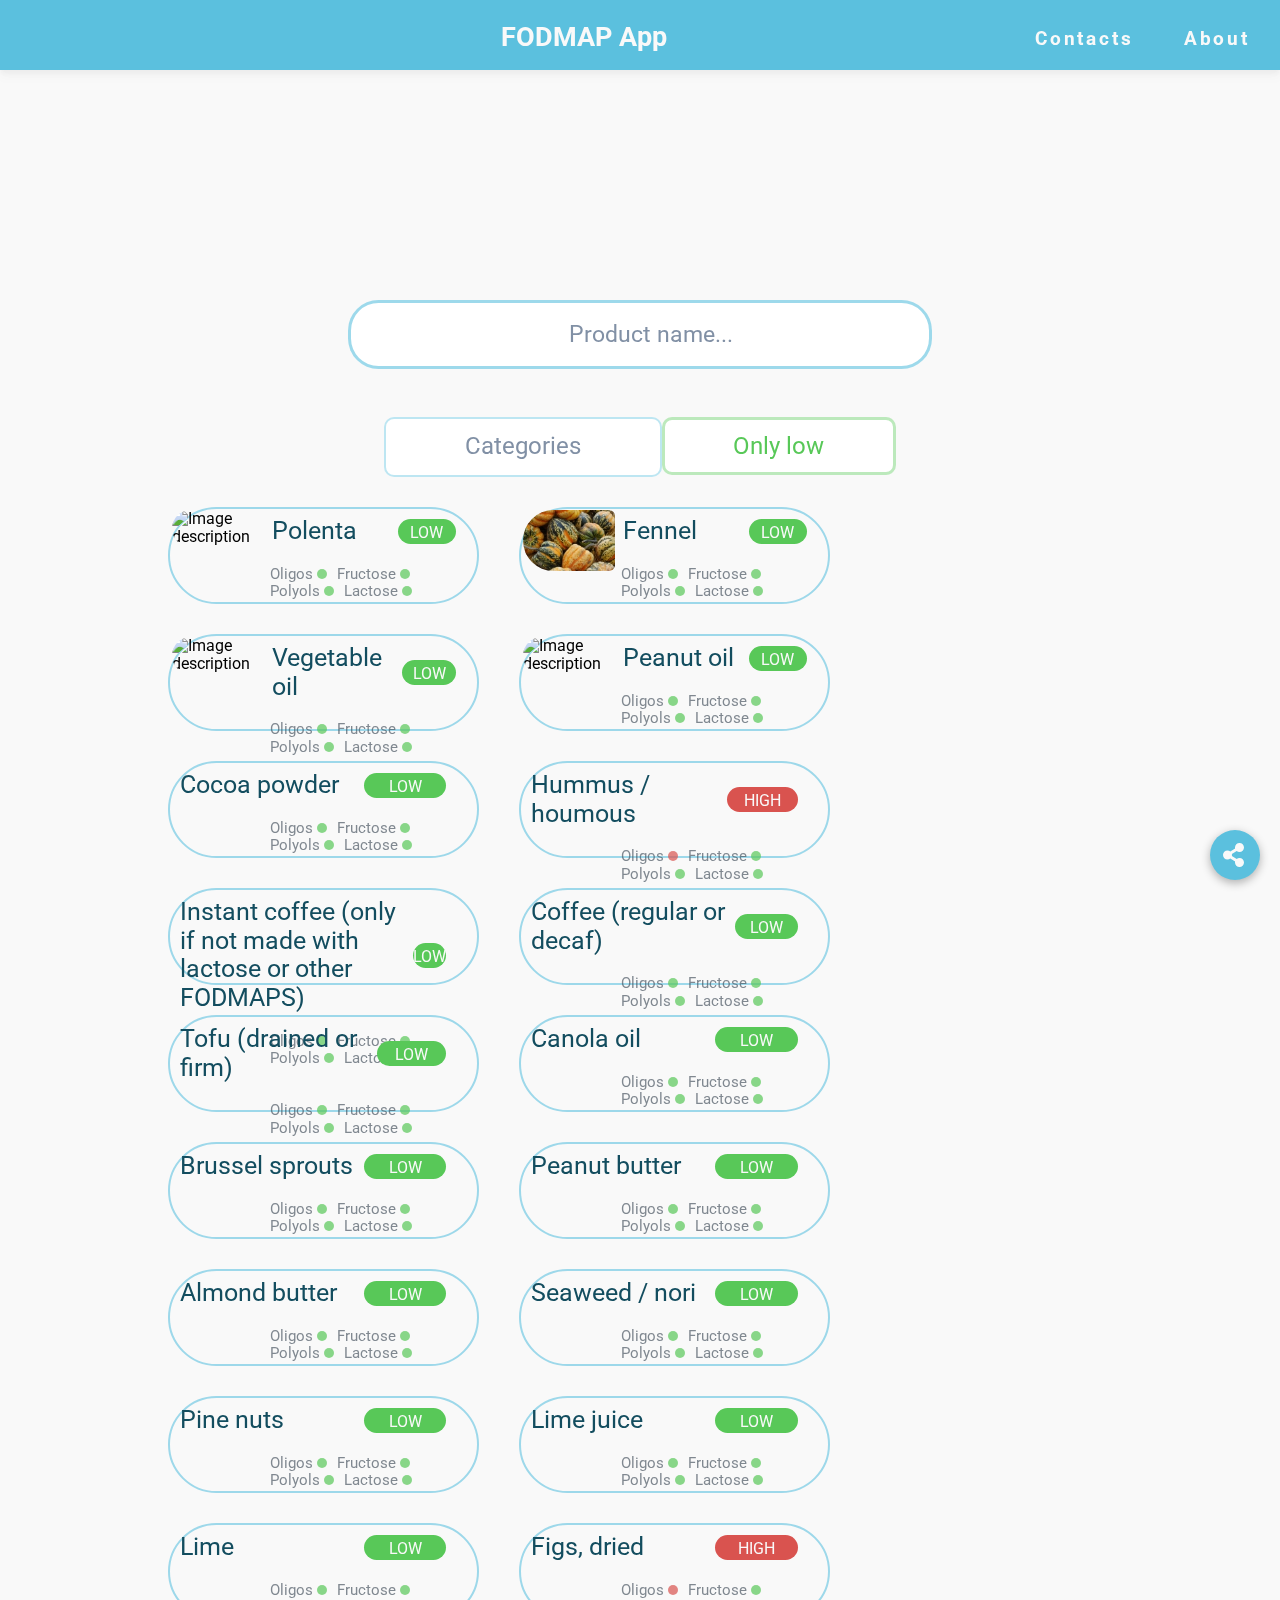
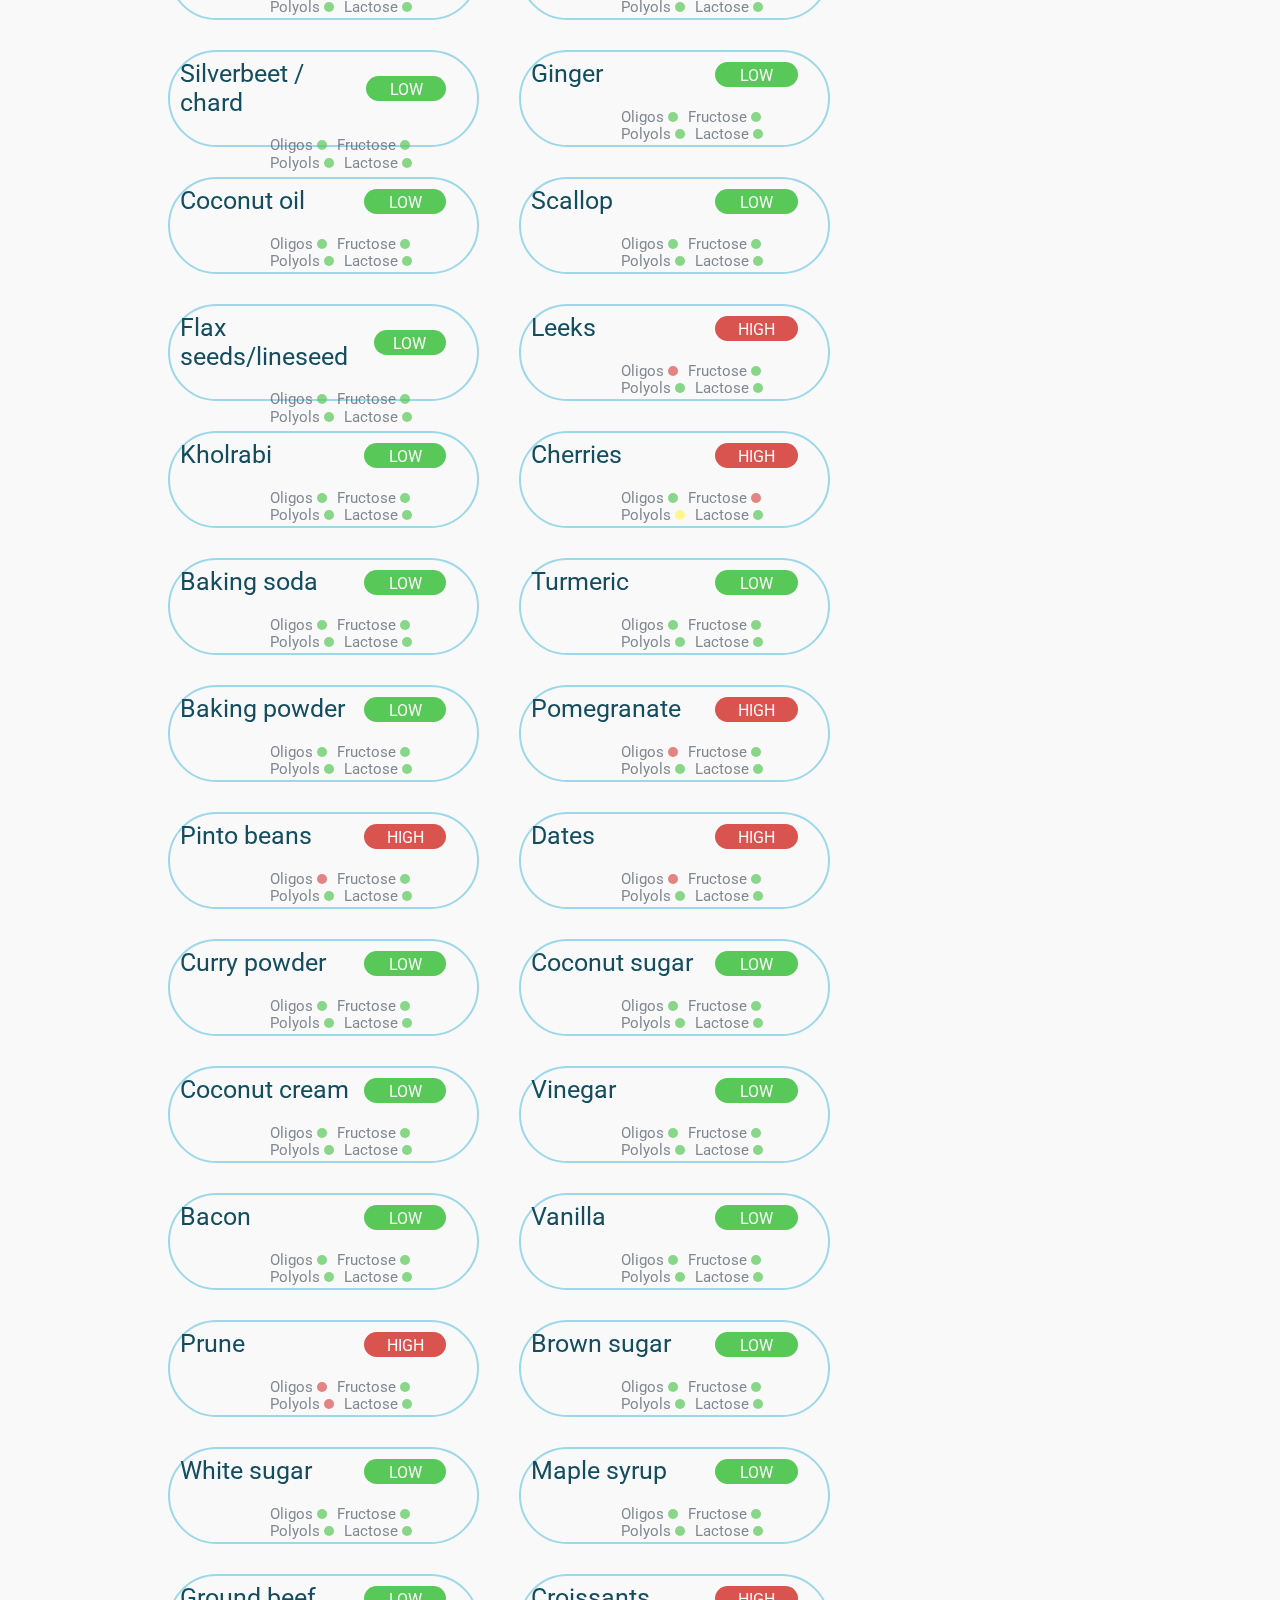
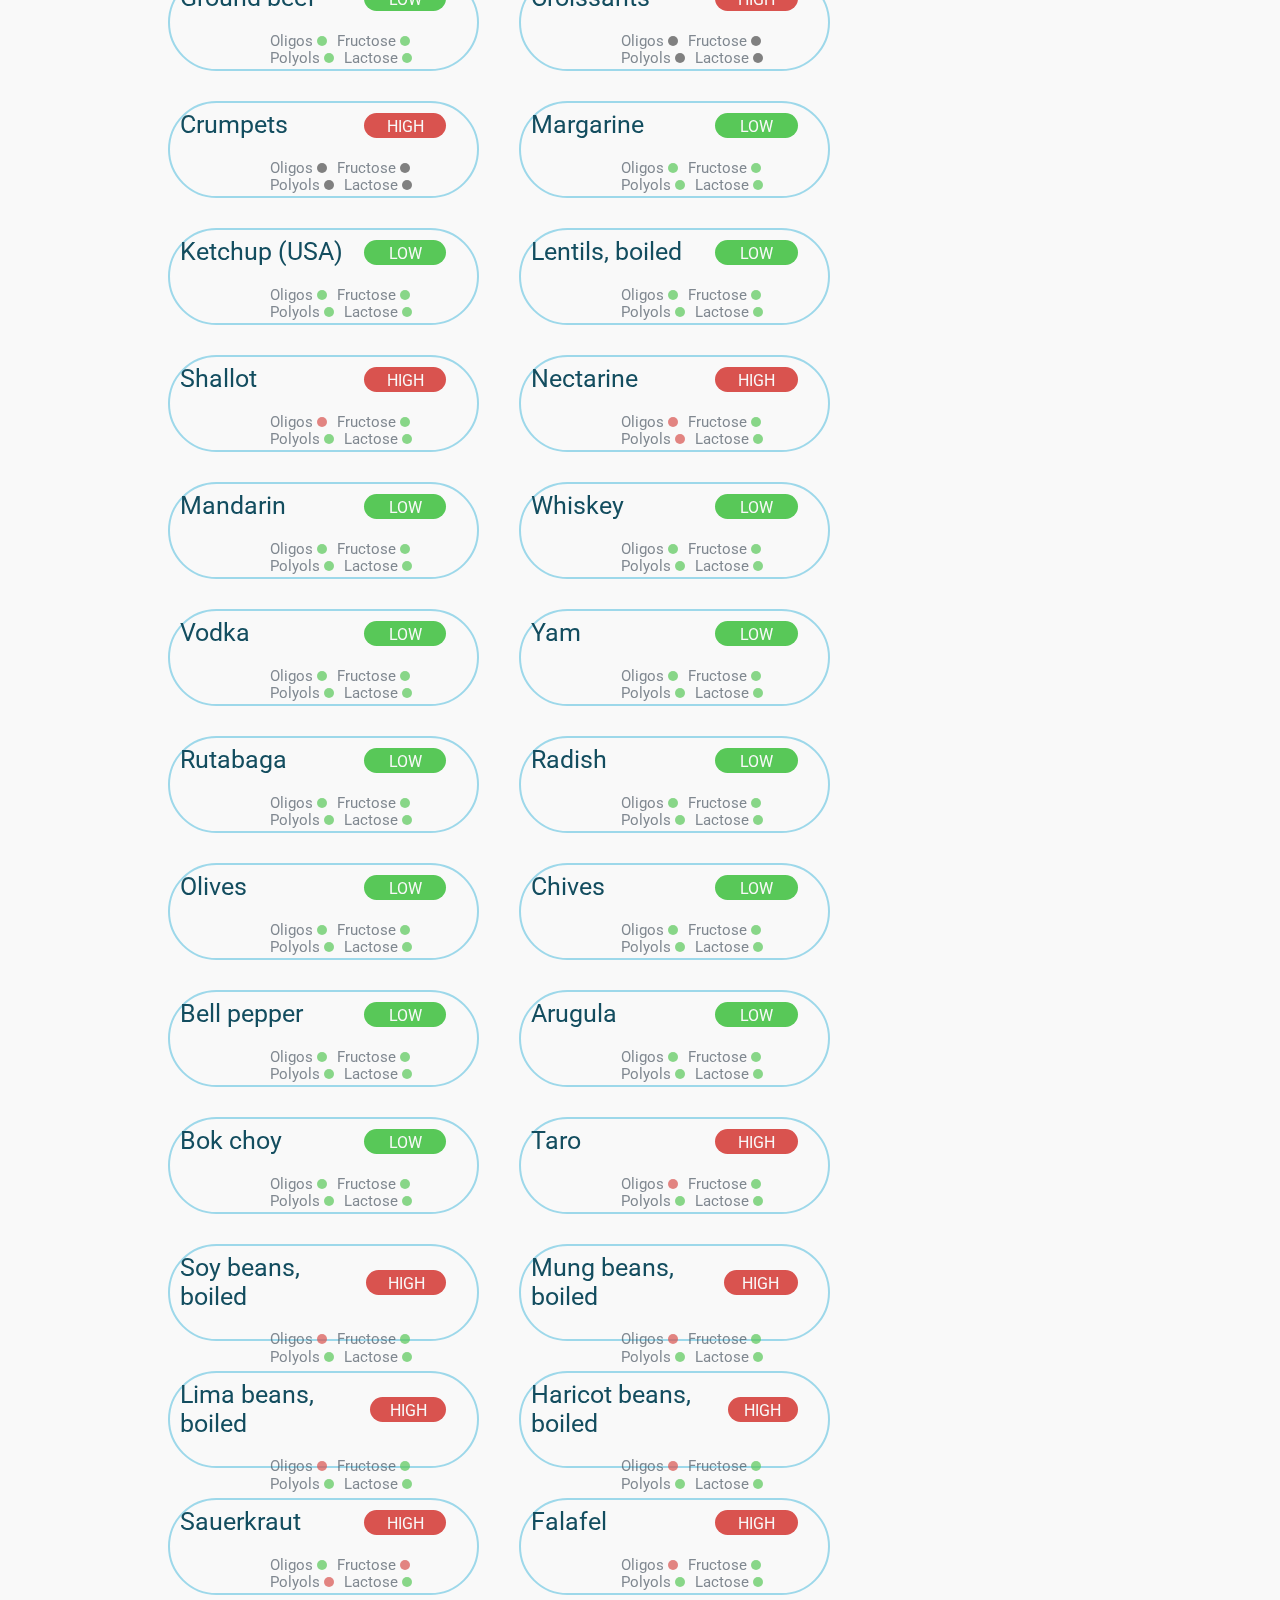
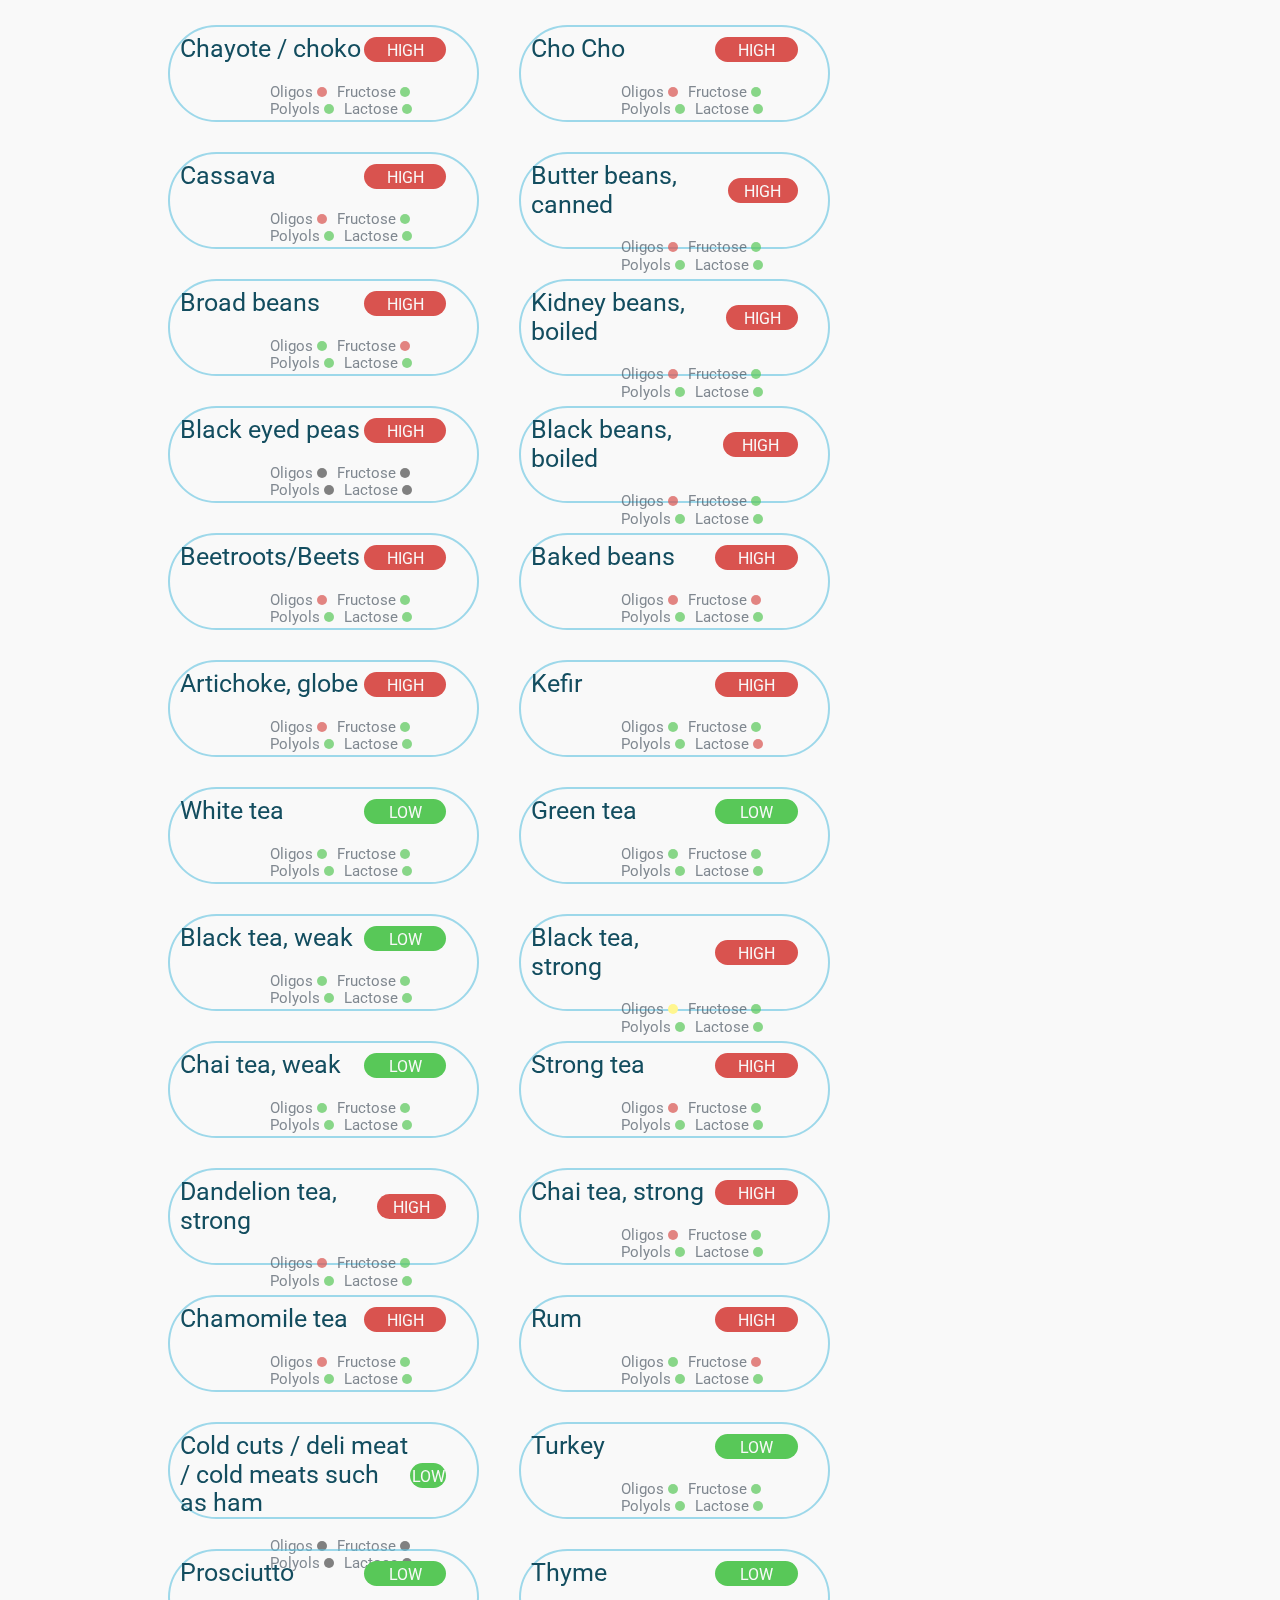
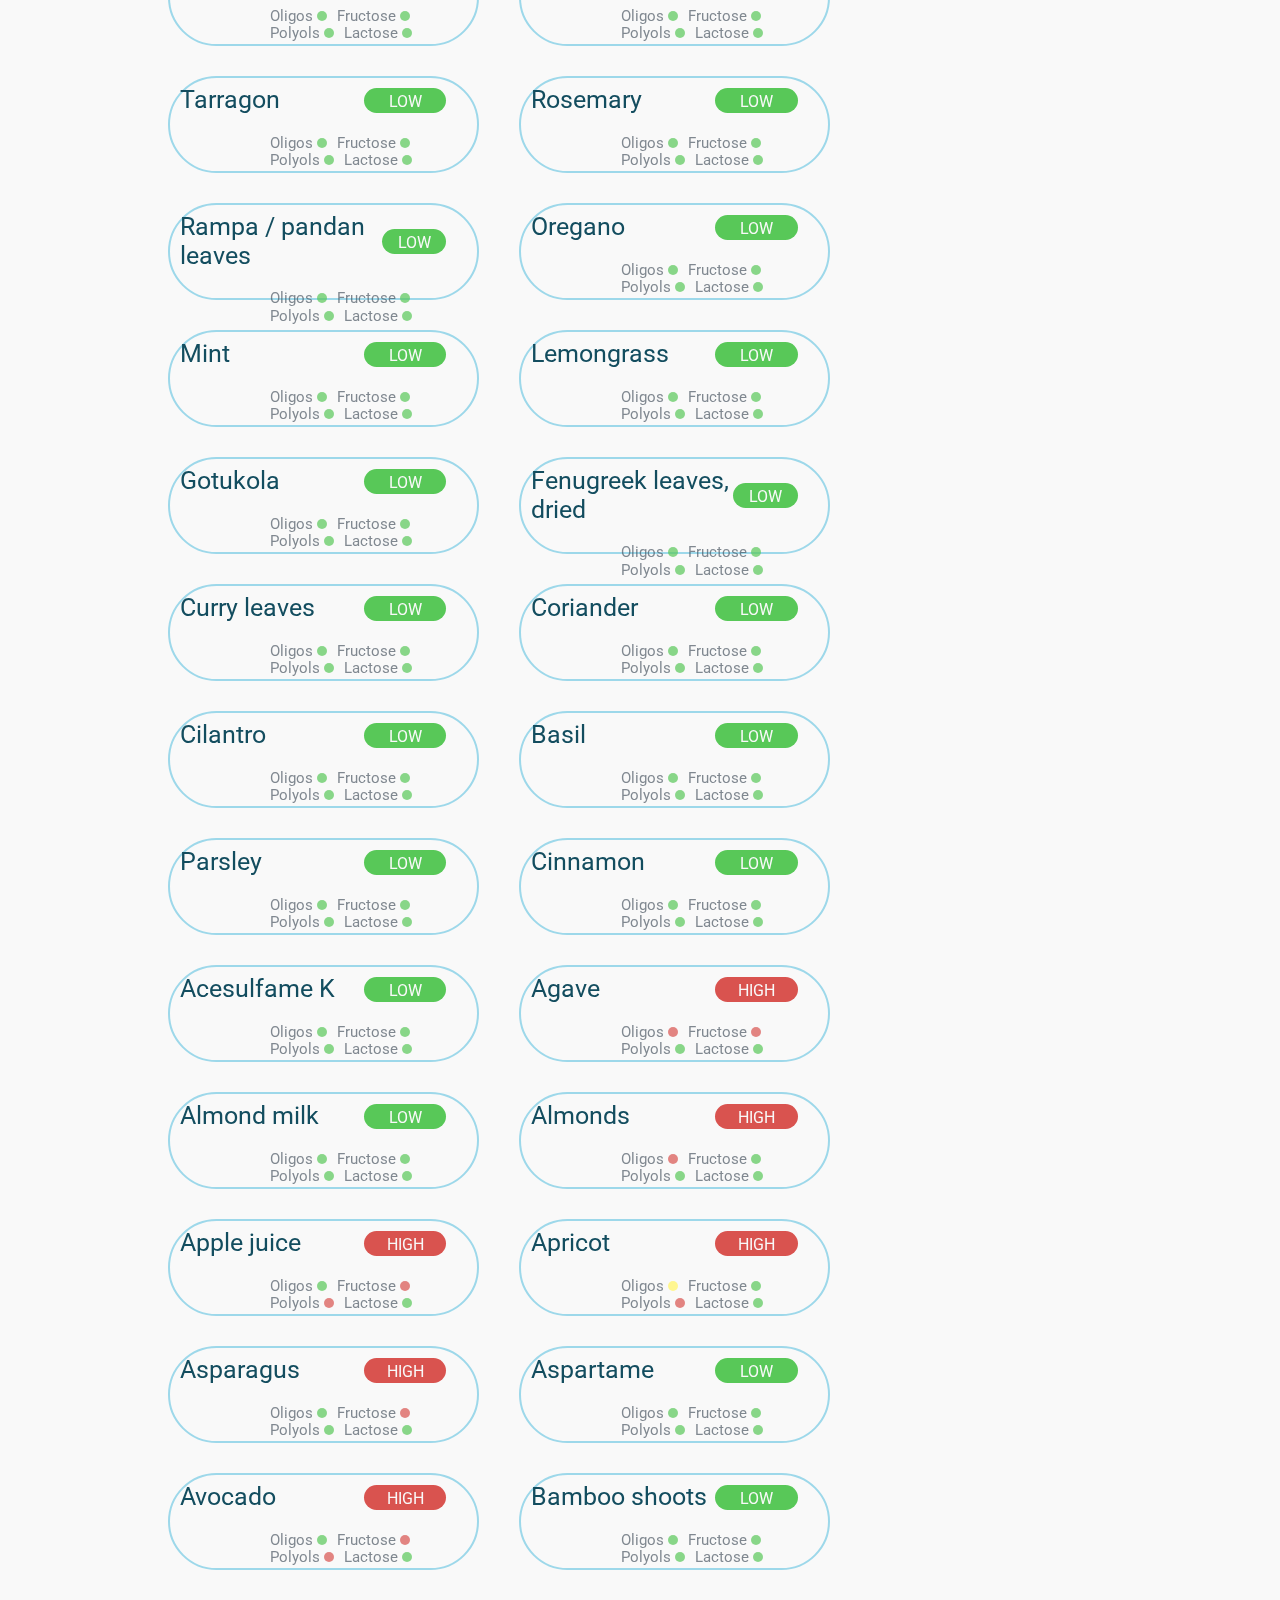
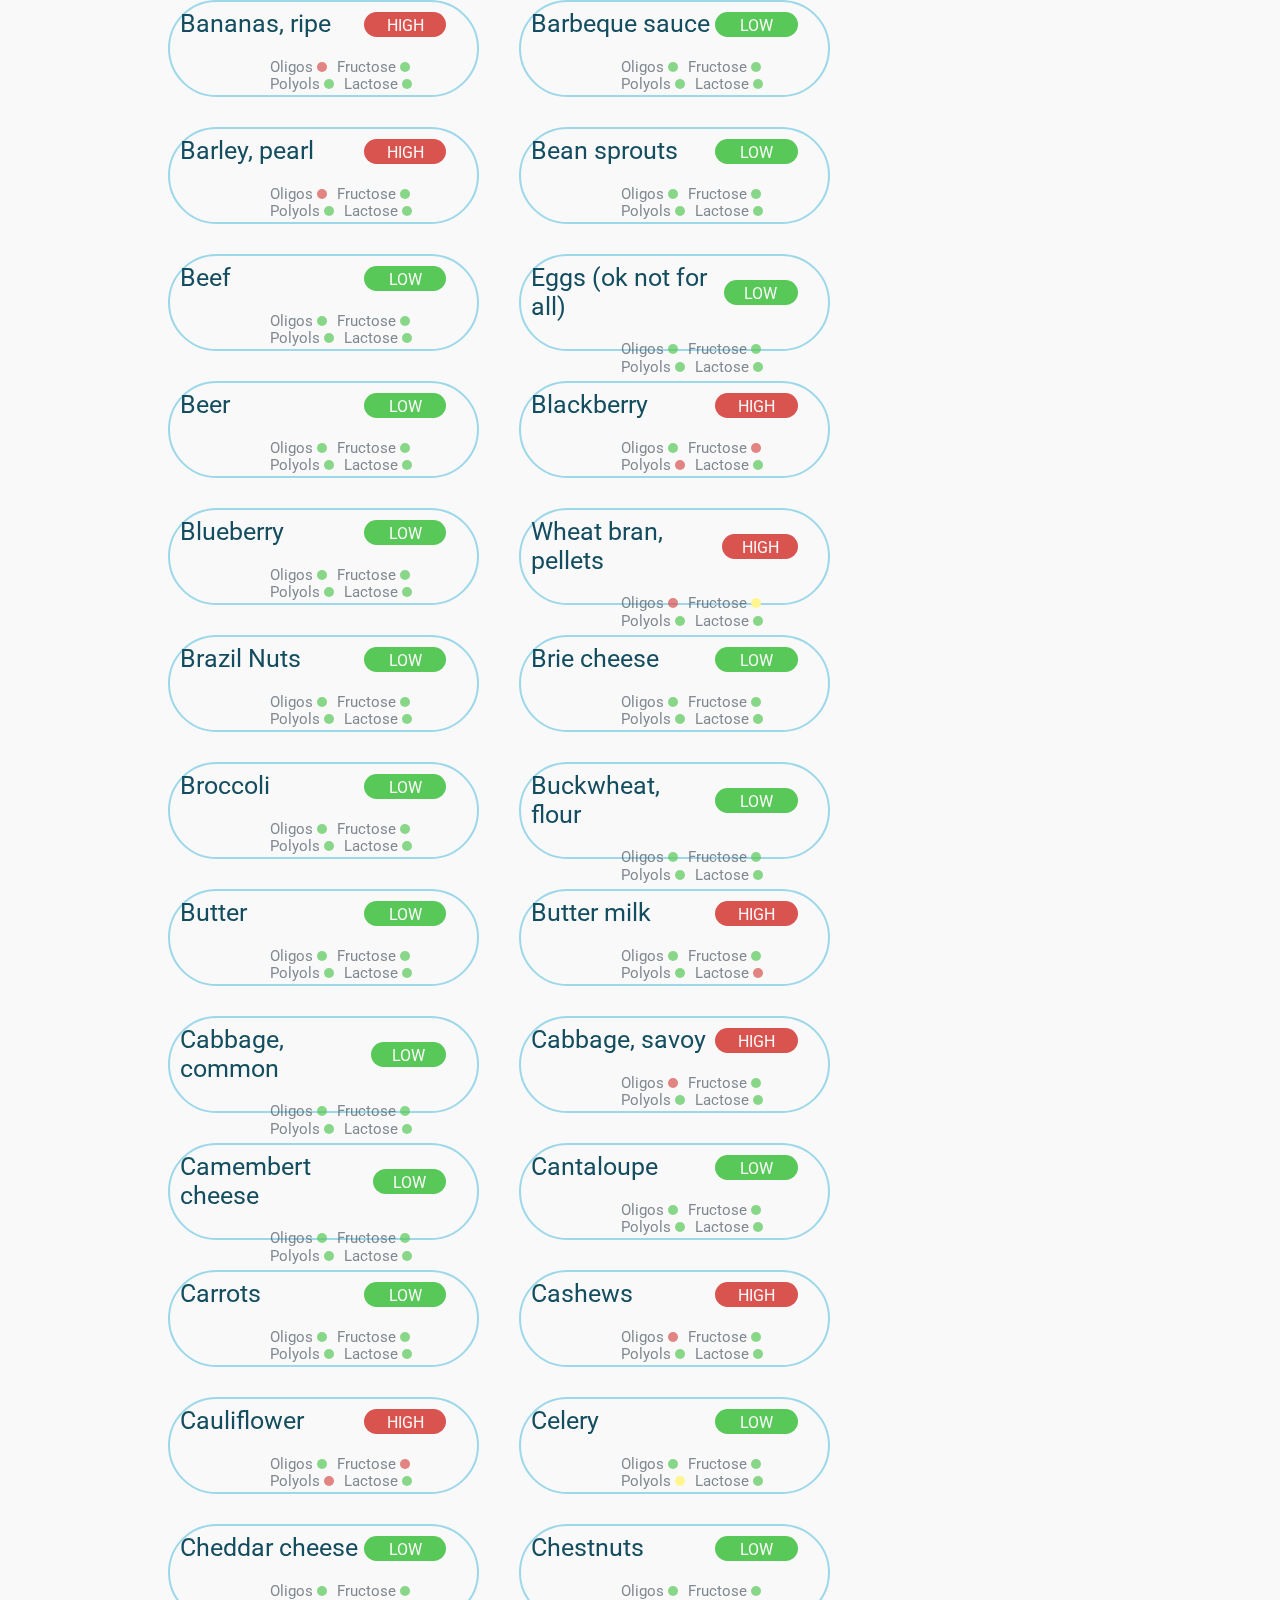
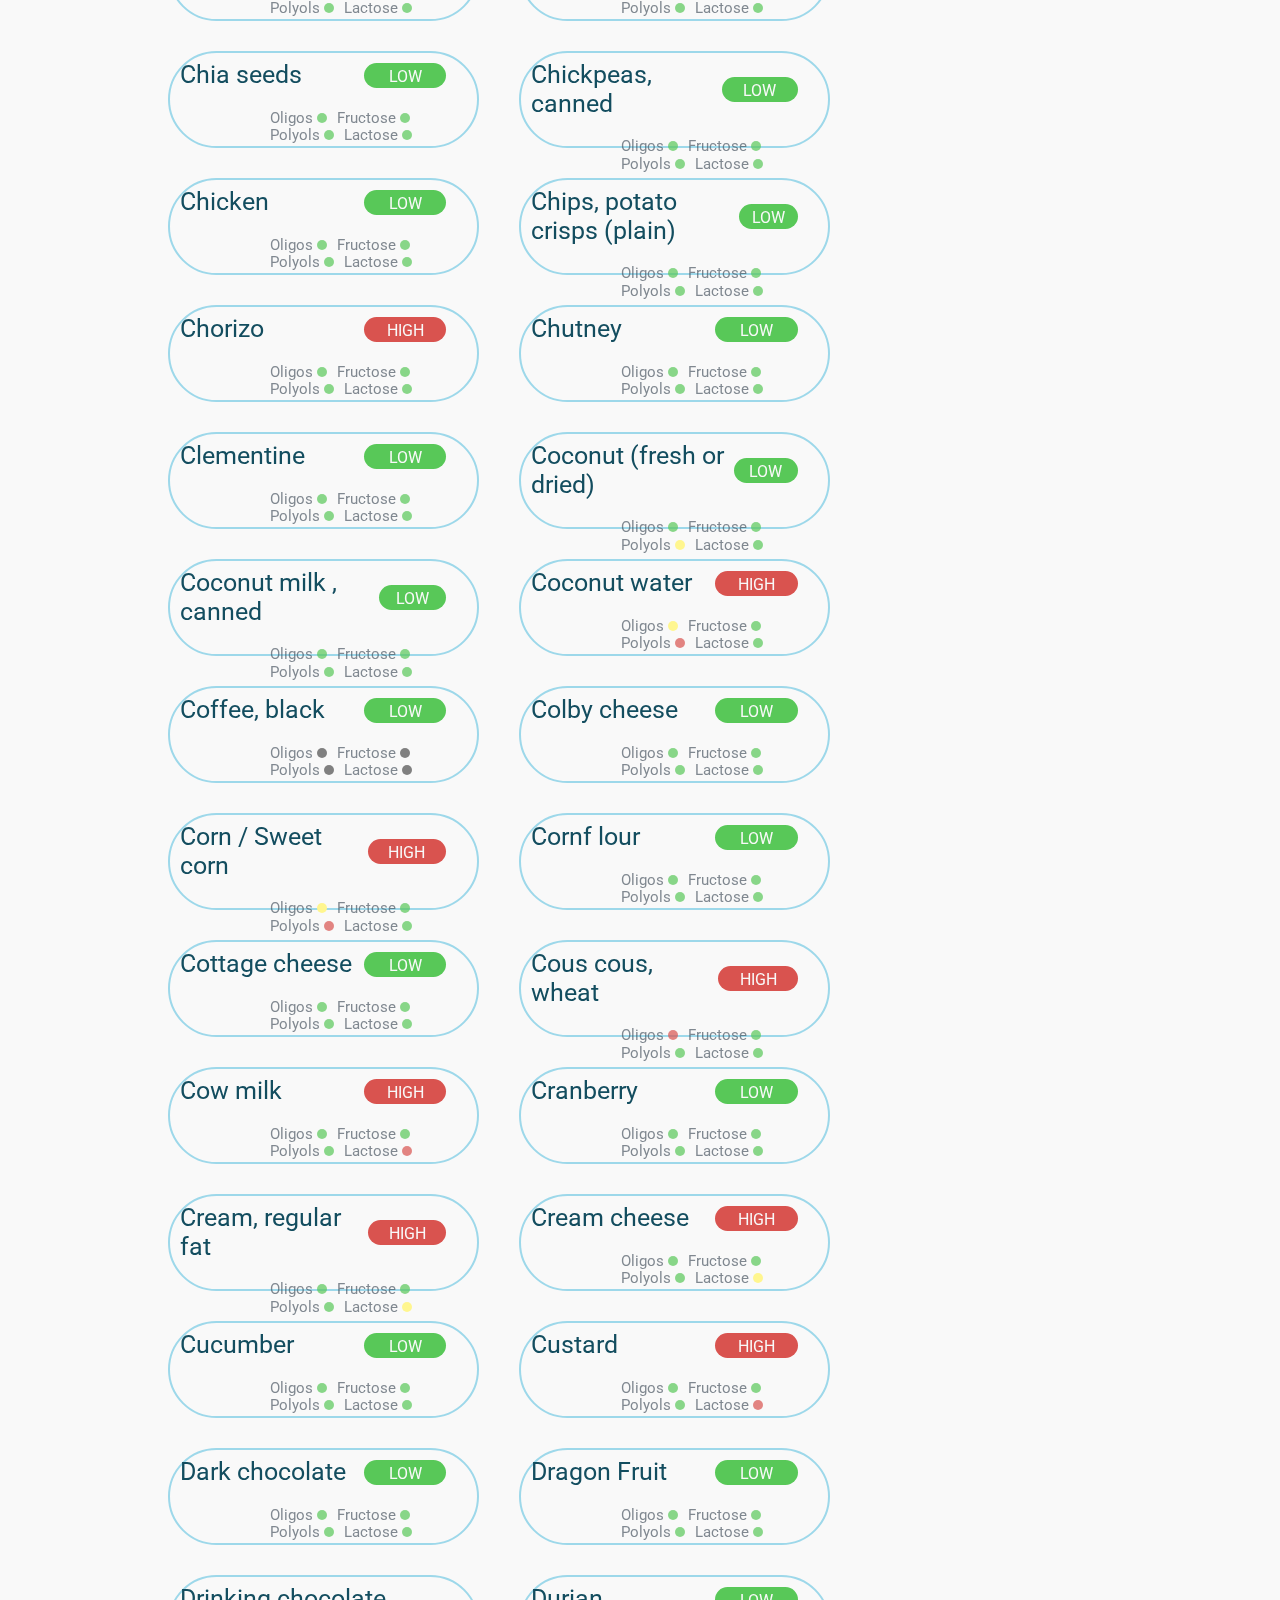
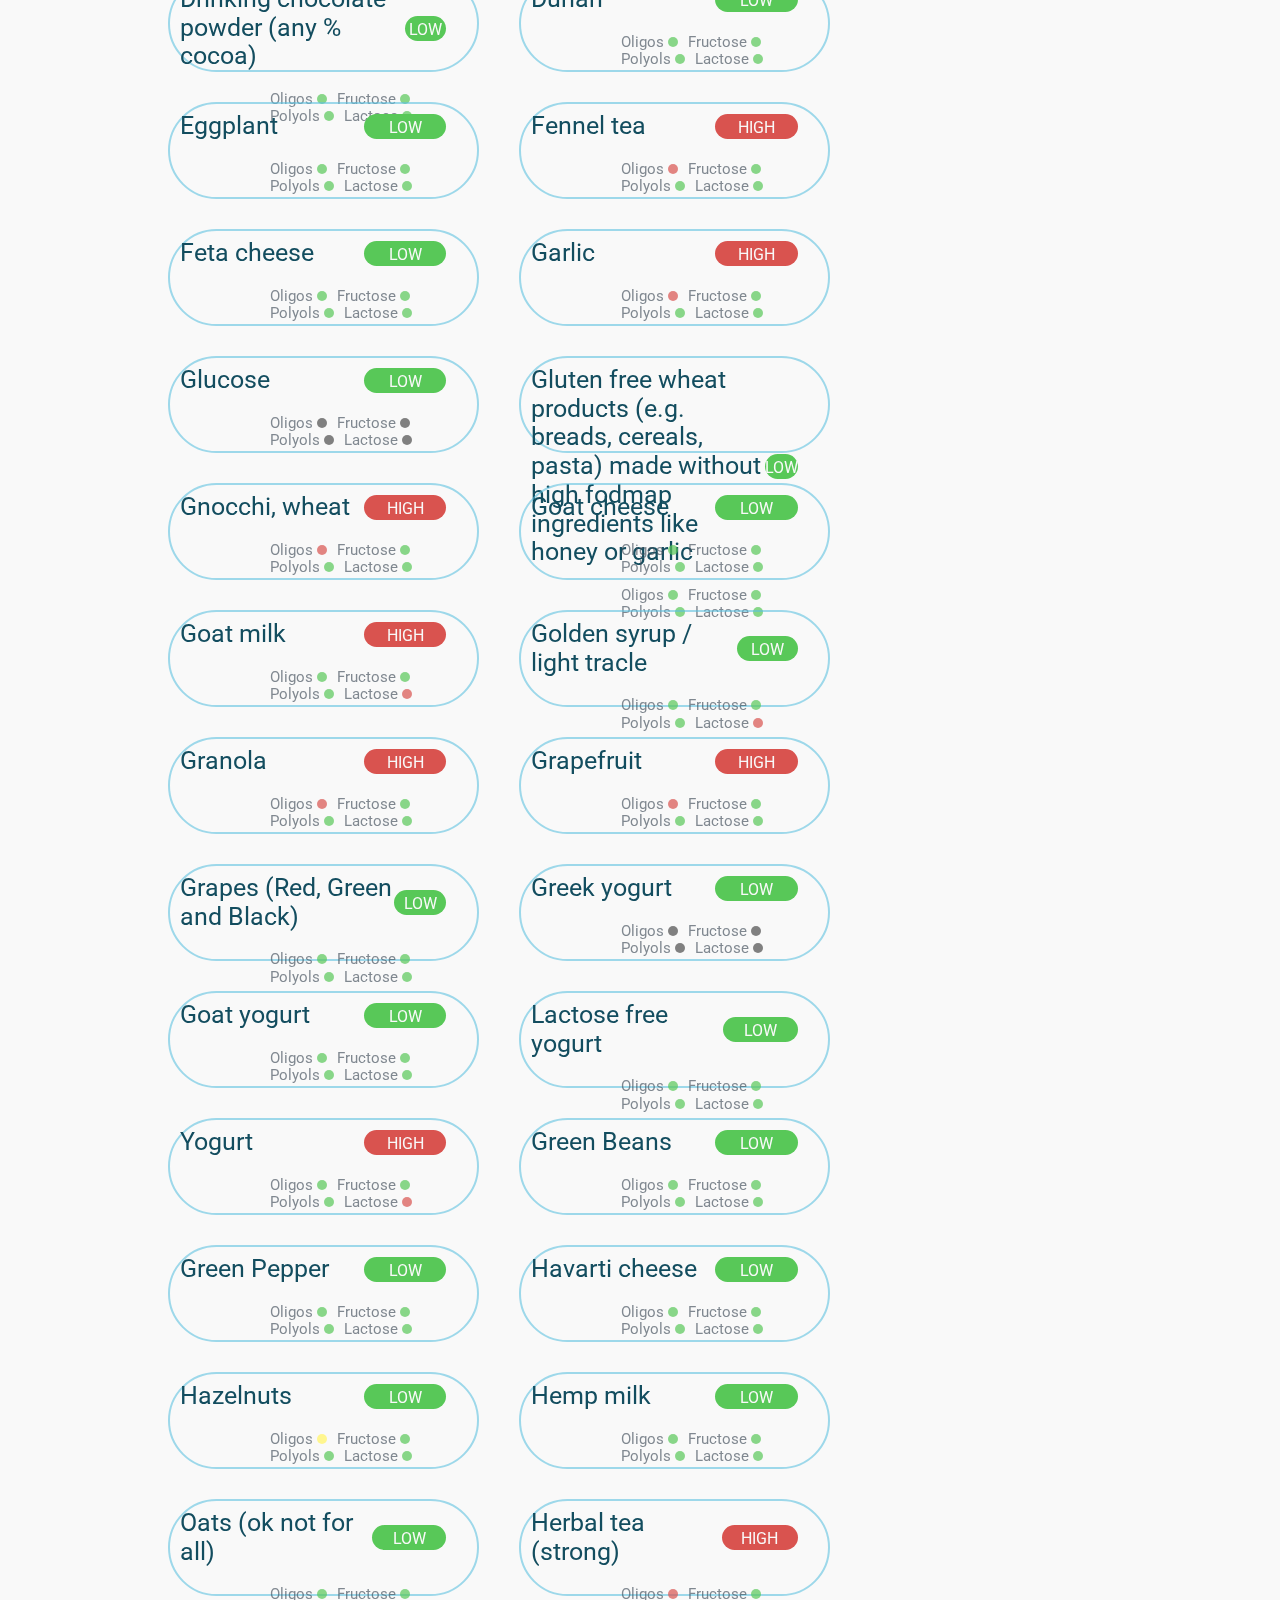
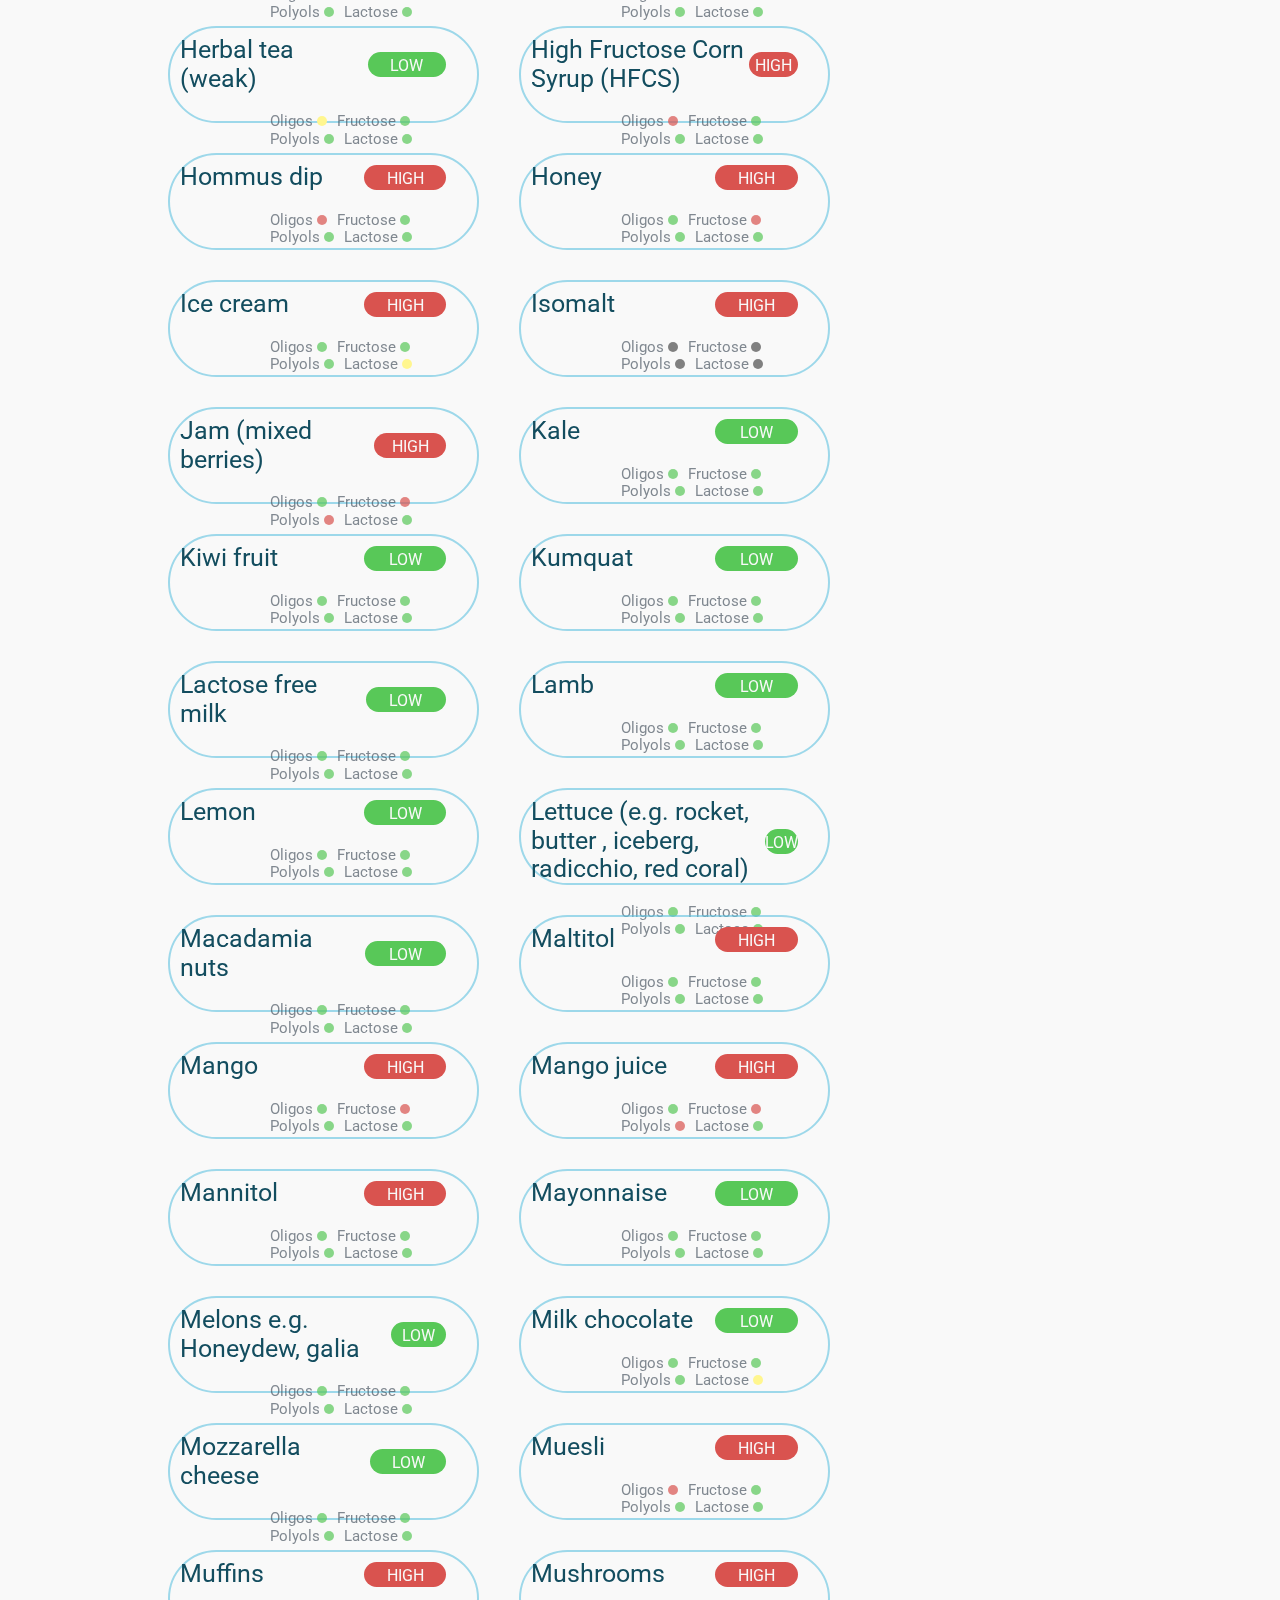
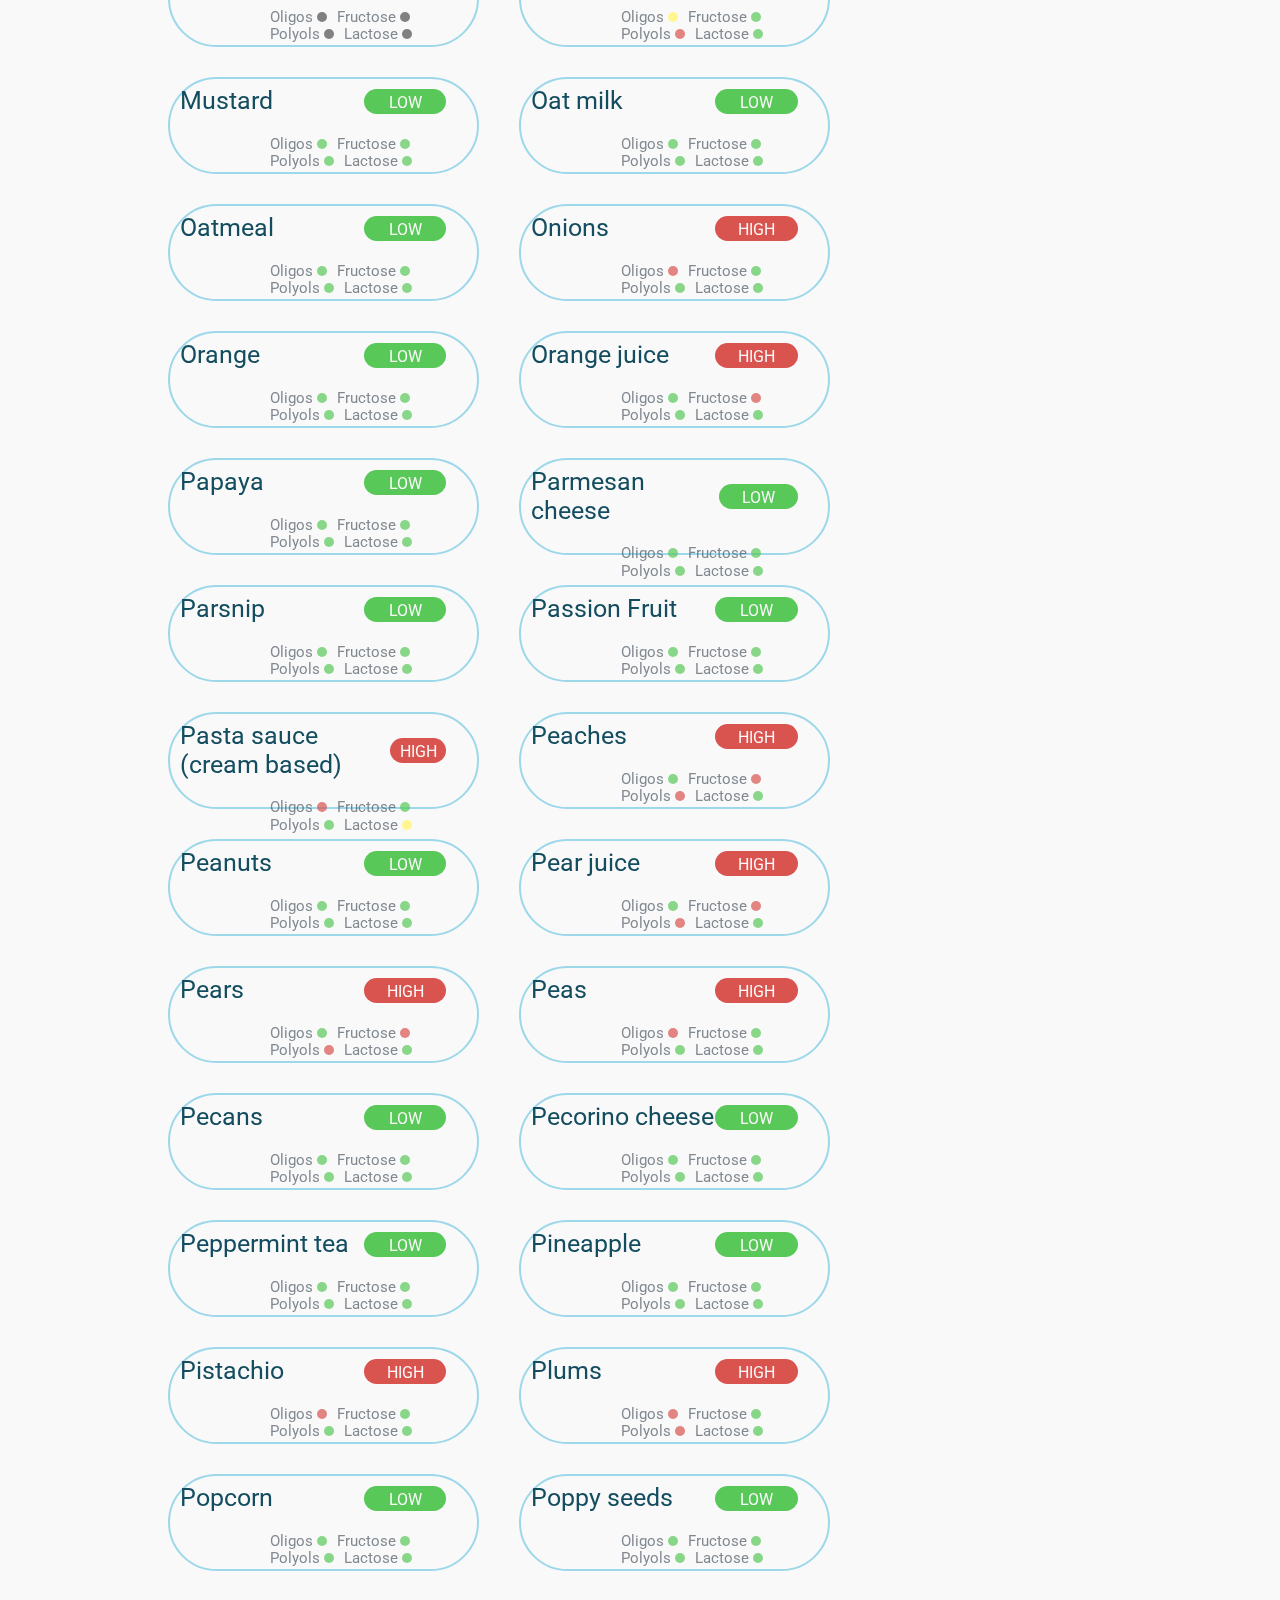
==== docs/index.html @ 870ef69f "feat: add additional features for "only low"" ====
<!doctype html>
<html lang="">

<head>
  <meta charset="utf-8">
  <meta http-equiv="x-ua-compatible" content="ie=edge">
  <title>123</title>
  <meta name="description" content="">
  <meta name="viewport" content="width=device-width, initial-scale=1">
  <link rel="stylesheet" href="css/normalize.css">
  <link rel="stylesheet" href="css/main.css">
  <link rel="stylesheet" href="css/photoswipe.css"> 
  <link rel="stylesheet" href="css/default-skin/default-skin.css"> 
  <link href="https://fonts.googleapis.com/css?family=Roboto:400,700" rel="stylesheet">
</head>



<body>
  <div id="js-top" class="top">
    <i class="fas fa-angle-double-up"></i>
  </div>
  <header>
    <nav id="navbar" class="nav__bar">
      <div class="nav">
        <div class="nav__logo">
          <button onclick="toTheStarsHeader()" class= "nav__logo-name"><p>FODMAP App</p></button>
        </div>
        <ul class="nav__info">
          <li class="nav__info-item" >Contacts</li>  
          <li class="nav__info-item">About</li> 
        </ul>
      </div>
    </nav>
  </header>

  <div id="js-share__wrapper" class="share__wrapper">
      <div id="js-share" class="share"> 
        <i class="share__btn fas fa-share-alt"></i>
        <ul class="share__social">
          <li class="share__social-item"><a href="#1"><i class="fab fa-facebook-f"></i></a></li>
          <li class="share__social-item"><a href="#2"><i class="fab fa-twitter"></i></a></li>
          <li class="share__social-item"><a href="#3"><i class="fab fa-reddit-alien"></i></a></li>
          <li class="share__social-item"><a href="#4"><i class="fab fa-google-plus-g"></i></a></li>
          <li class="share__social-item"><a href="#5"><i class="fas fa-angle-double-right"></i></a></li>
        </ul>
      </div>
  </div>
  <input id="js-search" class="search" type="text" placeholder="Product name..." >
  <br>

  <div class="filters">
    <div class="categories">
      <div class="categories__name">Categories</div>
      <div class="categories__content">
        <button class="categories__content-item" onclick="everything()"> &#128257; All</button>
        <br>
        <button class="categories__content-item" onclick="breads()"> &#127838;Breads, Cereals, Grains</button>
        <br>
        <button class="categories__content-item" onclick="vegetables()"> &#127814; Vegetables</button>
        <br>
        <button class="categories__content-item" onclick="fruits()"> &#127827; Fruits</button>
        <br>
        <button class="categories__content-item" onclick="drinks()"> &#127863; Drinks</button>
        <br>
        <button class="categories__content-item" onclick="meat()"> &#127831; Meat &amp; Substitutes</button>
        <br>
        <button class="categories__content-item" onclick="condiments()"> &#127835; Condiments</button>
        <br>
        <button class="categories__content-item" onclick="milk()"> &#127868; Milk</button>
        <br>
        <button class="categories__content-item" onclick="sweeteners()"> &#127852; Sweeteners</button>
        <br>
        <button class="categories__content-item" onclick="dairy()"> &#127846; Dairy</button>
        <br>
        <button class="categories__content-item" onclick="cheese()"> 	&#129472; Cheese</button>
        <br>
        <button class="categories__content-item" onclick="nuts()"> &#127792; Nuts and Seeds</button>
        <br>
      </div>
    </div>
    <button id="js-allowed" class="categories__allowed"> Only low</button>
  </div>


<!-- Root element of PhotoSwipe. Must have class pswp. -->
<div class="pswp" tabindex="-1" role="dialog" aria-hidden="true">

  <!-- Background of PhotoSwipe. 
       It's a separate element, as animating opacity is faster than rgba(). -->
  <div class="pswp__bg"></div>

  <!-- Slides wrapper with overflow:hidden. -->
  <div class="pswp__scroll-wrap">

      <!-- Container that holds slides. PhotoSwipe keeps only 3 slides in DOM to save memory. -->
      <!-- don't modify these 3 pswp__item elements, data is added later on. -->
      <div class="pswp__container">
          <div class="pswp__item"></div>
          <div class="pswp__item"></div>
          <div class="pswp__item"></div>
      </div>

      <!-- Default (PhotoSwipeUI_Default) interface on top of sliding area. Can be changed. -->
      <div class="pswp__ui pswp__ui--hidden">

          <div class="pswp__top-bar">

              <!--  Controls are self-explanatory. Order can be changed. -->

              <div class="pswp__counter"></div>

              <button class="pswp__button pswp__button--close" title="Close (Esc)"></button>

              <button class="pswp__button pswp__button--share" title="Share"></button>

              <button class="pswp__button pswp__button--fs" title="Toggle fullscreen"></button>

              <button class="pswp__button pswp__button--zoom" title="Zoom in/out"></button>

              <!-- Preloader demo https://codepen.io/dimsemenov/pen/yyBWoR -->
              <!-- element will get class pswp__preloader--active when preloader is running -->
              <div class="pswp__preloader">
                  <div class="pswp__preloader__icn">
                    <div class="pswp__preloader__cut">
                      <div class="pswp__preloader__donut"></div>
                    </div>
                  </div>
              </div>
          </div>

          <div class="pswp__share-modal pswp__share-modal--hidden pswp__single-tap">
              <div class="pswp__share-tooltip"></div> 
          </div>

          <button class="pswp__button pswp__button--arrow--left" title="Previous (arrow left)">
          </button>

          <button class="pswp__button pswp__button--arrow--right" title="Next (arrow right)">
          </button>

          <div class="pswp__caption">
              <div class="pswp__caption__center"></div>
          </div>

        </div>

      </div>

</div>


<div id="js-container">
    <div class="food" style="display: block;">
      <div class="my-gallery" itemscope itemtype="http://schema.org/ImageGallery">
      <figure itemprop="associatedMedia" itemscope itemtype="http://schema.org/ImageObject">
        <a href="img/polenta.jpg" itemprop="contentUrl" data-size="1280x850">
          <img src="img/polenta.jpg" itemprop="thumbnail" alt="Image description" />
        </a>                   
      </figure>
      </div>
      <div class="food__info">
        <div class="food__title">
          <div class="food__title-name">Polenta</div>
          <div class="food__fodmap food__fodmap--low">LOW</div>
        </div>
        <p class="food__details">
          <span class="food__details-wrapper"> Oligos
            <span class="circle__good"></span>
          </span>
          <span class="food__details-wrapper"> Fructose
            <span class="circle__good"></span>
          </span>
          <span class="food__details-wrapper"> Polyols
            <span class="circle__good"></span>
          </span>
          <span class="food__details-wrapper"> Lactose
            <span class="circle__good"></span>
          </span>
        </p>
      </div>
    </div>
    <div class="food" style="display: block;">
      <div class="my-gallery" itemscope itemtype="http://schema.org/ImageGallery">
      <figure itemprop="associatedMedia" itemscope itemtype="http://schema.org/ImageObject">
        <a href="img/acorn-squash.jpg" itemprop="contentUrl" data-size="1280x850">
          <img src="img/rsz_acorn-squash.jpg" itemprop="thumbnail" alt="Image description" />
        </a>                   
      </figure>
      </div>
      <div class="food__info">
        <div class="food__title">
          <div class="food__title-name">Fennel</div>
          <div class="food__fodmap food__fodmap--low">LOW</div>
        </div>
        <p class="food__details">
          <span class="food__details-wrapper"> Oligos
            <span class="circle__good"></span>
          </span>
          <span class="food__details-wrapper"> Fructose
            <span class="circle__good"></span>
          </span>
          <span class="food__details-wrapper"> Polyols
            <span class="circle__good"></span>
          </span>
          <span class="food__details-wrapper"> Lactose
            <span class="circle__good"></span>
          </span>
        </p>
      </div>
    </div>
    <div class="food" style="display: block;">
      <div class="my-gallery" itemscope itemtype="http://schema.org/ImageGallery">
      <figure itemprop="associatedMedia" itemscope itemtype="http://schema.org/ImageObject">
        <a href="img/polenta.jpg" itemprop="contentUrl" data-size="1280x850">
          <img src="img/polenta.jpg" itemprop="thumbnail" alt="Image description" />
        </a>                   
      </figure>
      </div>
      <div class="food__info">
        <div class="food__title">
          <div class="food__title-name">Vegetable oil </div>
          <div class="food__fodmap food__fodmap--low">LOW</div>
        </div>
        <p class="food__details">
          <span class="food__details-wrapper"> Oligos
            <span class="circle__good"></span>
          </span>
          <span class="food__details-wrapper"> Fructose
            <span class="circle__good"></span>
          </span>
          <span class="food__details-wrapper"> Polyols
            <span class="circle__good"></span>
          </span>
          <span class="food__details-wrapper"> Lactose
            <span class="circle__good"></span>
          </span>
        </p>
      </div>
    </div>
    <div class="food" style="display: block;">
      <div class="my-gallery" itemscope itemtype="http://schema.org/ImageGallery">
      <figure itemprop="associatedMedia" itemscope itemtype="http://schema.org/ImageObject">
        <a href="img/polenta.jpg" itemprop="contentUrl" data-size="1280x850">
          <img src="img/polenta.jpg" itemprop="thumbnail" alt="Image description" />
        </a>                   
      </figure>
      </div>
      <div class="food__info">
        <div class="food__title">
          <div class="food__title-name">Peanut oil </div>
          <div class="food__fodmap food__fodmap--low">LOW</div>
        </div>
        <p class="food__details">
          <span class="food__details-wrapper"> Oligos
            <span class="circle__good"></span>
          </span>
          <span class="food__details-wrapper"> Fructose
            <span class="circle__good"></span>
          </span>
          <span class="food__details-wrapper"> Polyols
            <span class="circle__good"></span>
          </span>
          <span class="food__details-wrapper"> Lactose
            <span class="circle__good"></span>
          </span>
        </p>
      </div>
    </div>
    <div class="food" style="display: block;">
      <div class="food__info">
        <div class="food__title">
          <div class="food__title-name">Cocoa powder</div>
          <div class="food__fodmap food__fodmap--low">LOW</div>
        </div>
        <p class="food__details">
          <span class="food__details-wrapper"> Oligos
            <span class="circle__good"></span>
          </span>
          <span class="food__details-wrapper"> Fructose
            <span class="circle__good"></span>
          </span>
          <span class="food__details-wrapper"> Polyols
            <span class="circle__good"></span>
          </span>
          <span class="food__details-wrapper"> Lactose
            <span class="circle__good"></span>
          </span>
        </p>
      </div>
    </div>
    <div class="food" style="display: block;">
      <div class="food__info">
        <div class="food__title">
          <div class="food__title-name">Hummus / houmous</div>
          <div class="food__fodmap food__fodmap--high">HIGH</div>
        </div>
        <p class="food__details">
          <span class="food__details-wrapper"> Oligos
            <span class="circle__bad"></span>
          </span>
          <span class="food__details-wrapper"> Fructose
            <span class="circle__good"></span>
          </span>
          <span class="food__details-wrapper"> Polyols
            <span class="circle__good"></span>
          </span>
          <span class="food__details-wrapper"> Lactose
            <span class="circle__good"></span>
          </span>
        </p>
      </div>
    </div>
    <div class="food" style="display: block;">
      <div class="food__info">
        <div class="food__title">
          <div class="food__title-name">Instant coffee (only if not made with lactose or other FODMAPS)</div>
          <div class="food__fodmap food__fodmap--low">LOW</div>
        </div>
        <p class="food__details">
          <span class="food__details-wrapper"> Oligos
            <span class="circle__good"></span>
          </span>
          <span class="food__details-wrapper"> Fructose
            <span class="circle__good"></span>
          </span>
          <span class="food__details-wrapper"> Polyols
            <span class="circle__good"></span>
          </span>
          <span class="food__details-wrapper"> Lactose
            <span class="circle__good"></span>
          </span>
        </p>
      </div>
    </div>
    <div class="food" style="display: block;">
      <div class="food__info">
        <div class="food__title">
          <div class="food__title-name">Coffee (regular or decaf) </div>
          <div class="food__fodmap food__fodmap--low">LOW</div>
        </div>
        <p class="food__details">
          <span class="food__details-wrapper"> Oligos
            <span class="circle__good"></span>
          </span>
          <span class="food__details-wrapper"> Fructose
            <span class="circle__good"></span>
          </span>
          <span class="food__details-wrapper"> Polyols
            <span class="circle__good"></span>
          </span>
          <span class="food__details-wrapper"> Lactose
            <span class="circle__good"></span>
          </span>
        </p>
      </div>
    </div>
    <div class="food" style="display: block;">
      <div class="food__info">
        <div class="food__title">
          <div class="food__title-name">Tofu (drained or firm) </div>
          <div class="food__fodmap food__fodmap--low">LOW</div>
        </div>
        <p class="food__details">
          <span class="food__details-wrapper"> Oligos
            <span class="circle__good"></span>
          </span>
          <span class="food__details-wrapper"> Fructose
            <span class="circle__good"></span>
          </span>
          <span class="food__details-wrapper"> Polyols
            <span class="circle__good"></span>
          </span>
          <span class="food__details-wrapper"> Lactose
            <span class="circle__good"></span>
          </span>
        </p>
      </div>
    </div>
    <div class="food" style="display: block;">
      <div class="food__info">
        <div class="food__title">
          <div class="food__title-name">Canola oil </div>
          <div class="food__fodmap food__fodmap--low">LOW</div>
        </div>
        <p class="food__details">
          <span class="food__details-wrapper"> Oligos
            <span class="circle__good"></span>
          </span>
          <span class="food__details-wrapper"> Fructose
            <span class="circle__good"></span>
          </span>
          <span class="food__details-wrapper"> Polyols
            <span class="circle__good"></span>
          </span>
          <span class="food__details-wrapper"> Lactose
            <span class="circle__good"></span>
          </span>
        </p>
      </div>
    </div>
    <div class="food" style="display: block;">
      <div class="food__info">
        <div class="food__title">
          <div class="food__title-name">Brussel sprouts </div>
          <div class="food__fodmap food__fodmap--low">LOW</div>
        </div>
        <p class="food__details">
          <span class="food__details-wrapper"> Oligos
            <span class="circle__good"></span>
          </span>
          <span class="food__details-wrapper"> Fructose
            <span class="circle__good"></span>
          </span>
          <span class="food__details-wrapper"> Polyols
            <span class="circle__good"></span>
          </span>
          <span class="food__details-wrapper"> Lactose
            <span class="circle__good"></span>
          </span>
        </p>
      </div>
    </div>
    <div class="food" style="display: block;">
      <div class="food__info">
        <div class="food__title">
          <div class="food__title-name">Peanut butter </div>
          <div class="food__fodmap food__fodmap--low">LOW</div>
        </div>
        <p class="food__details">
          <span class="food__details-wrapper"> Oligos
            <span class="circle__good"></span>
          </span>
          <span class="food__details-wrapper"> Fructose
            <span class="circle__good"></span>
          </span>
          <span class="food__details-wrapper"> Polyols
            <span class="circle__good"></span>
          </span>
          <span class="food__details-wrapper"> Lactose
            <span class="circle__good"></span>
          </span>
        </p>
      </div>
    </div>
    <div class="food" style="display: block;">
      <div class="food__info">
        <div class="food__title">
          <div class="food__title-name">Almond butter </div>
          <div class="food__fodmap food__fodmap--low">LOW</div>
        </div>
        <p class="food__details">
          <span class="food__details-wrapper"> Oligos
            <span class="circle__good"></span>
          </span>
          <span class="food__details-wrapper"> Fructose
            <span class="circle__good"></span>
          </span>
          <span class="food__details-wrapper"> Polyols
            <span class="circle__good"></span>
          </span>
          <span class="food__details-wrapper"> Lactose
            <span class="circle__good"></span>
          </span>
        </p>
      </div>
    </div>
    <div class="food" style="display: block;">
      <div class="food__info">
        <div class="food__title">
          <div class="food__title-name">Seaweed / nori</div>
          <div class="food__fodmap food__fodmap--low">LOW</div>
        </div>
        <p class="food__details">
          <span class="food__details-wrapper"> Oligos
            <span class="circle__good"></span>
          </span>
          <span class="food__details-wrapper"> Fructose
            <span class="circle__good"></span>
          </span>
          <span class="food__details-wrapper"> Polyols
            <span class="circle__good"></span>
          </span>
          <span class="food__details-wrapper"> Lactose
            <span class="circle__good"></span>
          </span>
        </p>
      </div>
    </div>
    <div class="food" style="display: block;">
      <div class="food__info">
        <div class="food__title">
          <div class="food__title-name">Pine nuts</div>
          <div class="food__fodmap food__fodmap--low">LOW</div>
        </div>
        <p class="food__details">
          <span class="food__details-wrapper"> Oligos
            <span class="circle__good"></span>
          </span>
          <span class="food__details-wrapper"> Fructose
            <span class="circle__good"></span>
          </span>
          <span class="food__details-wrapper"> Polyols
            <span class="circle__good"></span>
          </span>
          <span class="food__details-wrapper"> Lactose
            <span class="circle__good"></span>
          </span>
        </p>
      </div>
    </div>
    <div class="food" style="display: block;">
      <div class="food__info">
        <div class="food__title">
          <div class="food__title-name">Lime juice </div>
          <div class="food__fodmap food__fodmap--low">LOW</div>
        </div>
        <p class="food__details">
          <span class="food__details-wrapper"> Oligos
            <span class="circle__good"></span>
          </span>
          <span class="food__details-wrapper"> Fructose
            <span class="circle__good"></span>
          </span>
          <span class="food__details-wrapper"> Polyols
            <span class="circle__good"></span>
          </span>
          <span class="food__details-wrapper"> Lactose
            <span class="circle__good"></span>
          </span>
        </p>
      </div>
    </div>
    <div class="food" style="display: block;">
      <div class="food__info">
        <div class="food__title">
          <div class="food__title-name">Lime</div>
          <div class="food__fodmap food__fodmap--low">LOW</div>
        </div>
        <p class="food__details">
          <span class="food__details-wrapper"> Oligos
            <span class="circle__good"></span>
          </span>
          <span class="food__details-wrapper"> Fructose
            <span class="circle__good"></span>
          </span>
          <span class="food__details-wrapper"> Polyols
            <span class="circle__good"></span>
          </span>
          <span class="food__details-wrapper"> Lactose
            <span class="circle__good"></span>
          </span>
        </p>
      </div>
    </div>
    <div class="food" style="display: block;">
      <div class="food__info">
        <div class="food__title">
          <div class="food__title-name">Figs, dried</div>
          <div class="food__fodmap food__fodmap--high">HIGH</div>
        </div>
        <p class="food__details">
          <span class="food__details-wrapper"> Oligos
            <span class="circle__bad"></span>
          </span>
          <span class="food__details-wrapper"> Fructose
            <span class="circle__good"></span>
          </span>
          <span class="food__details-wrapper"> Polyols
            <span class="circle__good"></span>
          </span>
          <span class="food__details-wrapper"> Lactose
            <span class="circle__good"></span>
          </span>
        </p>
      </div>
    </div>
    <div class="food" style="display: block;">
      <div class="food__info">
        <div class="food__title">
          <div class="food__title-name">Silverbeet / chard</div>
          <div class="food__fodmap food__fodmap--low">LOW</div>
        </div>
        <p class="food__details">
          <span class="food__details-wrapper"> Oligos
            <span class="circle__good"></span>
          </span>
          <span class="food__details-wrapper"> Fructose
            <span class="circle__good"></span>
          </span>
          <span class="food__details-wrapper"> Polyols
            <span class="circle__good"></span>
          </span>
          <span class="food__details-wrapper"> Lactose
            <span class="circle__good"></span>
          </span>
        </p>
      </div>
    </div>
    <div class="food" style="display: block;">
      <div class="food__info">
        <div class="food__title">
          <div class="food__title-name">Ginger</div>
          <div class="food__fodmap food__fodmap--low">LOW</div>
        </div>
        <p class="food__details">
          <span class="food__details-wrapper"> Oligos
            <span class="circle__good"></span>
          </span>
          <span class="food__details-wrapper"> Fructose
            <span class="circle__good"></span>
          </span>
          <span class="food__details-wrapper"> Polyols
            <span class="circle__good"></span>
          </span>
          <span class="food__details-wrapper"> Lactose
            <span class="circle__good"></span>
          </span>
        </p>
      </div>
    </div>
    <div class="food" style="display: block;">
      <div class="food__info">
        <div class="food__title">
          <div class="food__title-name">Coconut oil </div>
          <div class="food__fodmap food__fodmap--low">LOW</div>
        </div>
        <p class="food__details">
          <span class="food__details-wrapper"> Oligos
            <span class="circle__good"></span>
          </span>
          <span class="food__details-wrapper"> Fructose
            <span class="circle__good"></span>
          </span>
          <span class="food__details-wrapper"> Polyols
            <span class="circle__good"></span>
          </span>
          <span class="food__details-wrapper"> Lactose
            <span class="circle__good"></span>
          </span>
        </p>
      </div>
    </div>
    <div class="food" style="display: block;">
      <div class="food__info">
        <div class="food__title">
          <div class="food__title-name">Scallop</div>
          <div class="food__fodmap food__fodmap--low">LOW</div>
        </div>
        <p class="food__details">
          <span class="food__details-wrapper"> Oligos
            <span class="circle__good"></span>
          </span>
          <span class="food__details-wrapper"> Fructose
            <span class="circle__good"></span>
          </span>
          <span class="food__details-wrapper"> Polyols
            <span class="circle__good"></span>
          </span>
          <span class="food__details-wrapper"> Lactose
            <span class="circle__good"></span>
          </span>
        </p>
      </div>
    </div>
    <div class="food" style="display: block;">
      <div class="food__info">
        <div class="food__title">
          <div class="food__title-name">Flax seeds/lineseed</div>
          <div class="food__fodmap food__fodmap--low">LOW</div>
        </div>
        <p class="food__details">
          <span class="food__details-wrapper"> Oligos
            <span class="circle__good"></span>
          </span>
          <span class="food__details-wrapper"> Fructose
            <span class="circle__good"></span>
          </span>
          <span class="food__details-wrapper"> Polyols
            <span class="circle__good"></span>
          </span>
          <span class="food__details-wrapper"> Lactose
            <span class="circle__good"></span>
          </span>
        </p>
      </div>
    </div>
    <div class="food" style="display: block;">
      <div class="food__info">
        <div class="food__title">
          <div class="food__title-name">Leeks</div>
          <div class="food__fodmap food__fodmap--high">HIGH</div>
        </div>
        <p class="food__details">
          <span class="food__details-wrapper"> Oligos
            <span class="circle__bad"></span>
          </span>
          <span class="food__details-wrapper"> Fructose
            <span class="circle__good"></span>
          </span>
          <span class="food__details-wrapper"> Polyols
            <span class="circle__good"></span>
          </span>
          <span class="food__details-wrapper"> Lactose
            <span class="circle__good"></span>
          </span>
        </p>
      </div>
    </div>
    <div class="food" style="display: block;">
      <div class="food__info">
        <div class="food__title">
          <div class="food__title-name">Kholrabi</div>
          <div class="food__fodmap food__fodmap--low">LOW</div>
        </div>
        <p class="food__details">
          <span class="food__details-wrapper"> Oligos
            <span class="circle__good"></span>
          </span>
          <span class="food__details-wrapper"> Fructose
            <span class="circle__good"></span>
          </span>
          <span class="food__details-wrapper"> Polyols
            <span class="circle__good"></span>
          </span>
          <span class="food__details-wrapper"> Lactose
            <span class="circle__good"></span>
          </span>
        </p>
      </div>
    </div>
    <div class="food" style="display: block;">
      <div class="food__info">
        <div class="food__title">
          <div class="food__title-name">Cherries</div>
          <div class="food__fodmap food__fodmap--high">HIGH</div>
        </div>
        <p class="food__details">
          <span class="food__details-wrapper"> Oligos
            <span class="circle__good"></span>
          </span>
          <span class="food__details-wrapper"> Fructose
            <span class="circle__bad"></span>
          </span>
          <span class="food__details-wrapper"> Polyols
            <span class="circle__middle"></span>
          </span>
          <span class="food__details-wrapper"> Lactose
            <span class="circle__good"></span>
          </span>
        </p>
      </div>
    </div>
    <div class="food" style="display: block;">
      <div class="food__info">
        <div class="food__title">
          <div class="food__title-name">Baking soda</div>
          <div class="food__fodmap food__fodmap--low">LOW</div>
        </div>
        <p class="food__details">
          <span class="food__details-wrapper"> Oligos
            <span class="circle__good"></span>
          </span>
          <span class="food__details-wrapper"> Fructose
            <span class="circle__good"></span>
          </span>
          <span class="food__details-wrapper"> Polyols
            <span class="circle__good"></span>
          </span>
          <span class="food__details-wrapper"> Lactose
            <span class="circle__good"></span>
          </span>
        </p>
      </div>
    </div>
    <div class="food" style="display: block;">
      <div class="food__info">
        <div class="food__title">
          <div class="food__title-name">Turmeric</div>
          <div class="food__fodmap food__fodmap--low">LOW</div>
        </div>
        <p class="food__details">
          <span class="food__details-wrapper"> Oligos
            <span class="circle__good"></span>
          </span>
          <span class="food__details-wrapper"> Fructose
            <span class="circle__good"></span>
          </span>
          <span class="food__details-wrapper"> Polyols
            <span class="circle__good"></span>
          </span>
          <span class="food__details-wrapper"> Lactose
            <span class="circle__good"></span>
          </span>
        </p>
      </div>
    </div>
    <div class="food" style="display: block;">
      <div class="food__info">
        <div class="food__title">
          <div class="food__title-name">Baking powder</div>
          <div class="food__fodmap food__fodmap--low">LOW</div>
        </div>
        <p class="food__details">
          <span class="food__details-wrapper"> Oligos
            <span class="circle__good"></span>
          </span>
          <span class="food__details-wrapper"> Fructose
            <span class="circle__good"></span>
          </span>
          <span class="food__details-wrapper"> Polyols
            <span class="circle__good"></span>
          </span>
          <span class="food__details-wrapper"> Lactose
            <span class="circle__good"></span>
          </span>
        </p>
      </div>
    </div>
    <div class="food" style="display: block;">
      <div class="food__info">
        <div class="food__title">
          <div class="food__title-name">Pomegranate</div>
          <div class="food__fodmap food__fodmap--high">HIGH</div>
        </div>
        <p class="food__details">
          <span class="food__details-wrapper"> Oligos
            <span class="circle__bad"></span>
          </span>
          <span class="food__details-wrapper"> Fructose
            <span class="circle__good"></span>
          </span>
          <span class="food__details-wrapper"> Polyols
            <span class="circle__good"></span>
          </span>
          <span class="food__details-wrapper"> Lactose
            <span class="circle__good"></span>
          </span>
        </p>
      </div>
    </div>
    <div class="food" style="display: block;">
      <div class="food__info">
        <div class="food__title">
          <div class="food__title-name">Pinto beans</div>
          <div class="food__fodmap food__fodmap--high">HIGH</div>
        </div>
        <p class="food__details">
          <span class="food__details-wrapper"> Oligos
            <span class="circle__bad"></span>
          </span>
          <span class="food__details-wrapper"> Fructose
            <span class="circle__good"></span>
          </span>
          <span class="food__details-wrapper"> Polyols
            <span class="circle__good"></span>
          </span>
          <span class="food__details-wrapper"> Lactose
            <span class="circle__good"></span>
          </span>
        </p>
      </div>
    </div>
    <div class="food" style="display: block;">
      <div class="food__info">
        <div class="food__title">
          <div class="food__title-name">Dates</div>
          <div class="food__fodmap food__fodmap--high">HIGH</div>
        </div>
        <p class="food__details">
          <span class="food__details-wrapper"> Oligos
            <span class="circle__bad"></span>
          </span>
          <span class="food__details-wrapper"> Fructose
            <span class="circle__good"></span>
          </span>
          <span class="food__details-wrapper"> Polyols
            <span class="circle__good"></span>
          </span>
          <span class="food__details-wrapper"> Lactose
            <span class="circle__good"></span>
          </span>
        </p>
      </div>
    </div>
    <div class="food" style="display: block;">
      <div class="food__info">
        <div class="food__title">
          <div class="food__title-name">Curry powder</div>
          <div class="food__fodmap food__fodmap--low">LOW</div>
        </div>
        <p class="food__details">
          <span class="food__details-wrapper"> Oligos
            <span class="circle__good"></span>
          </span>
          <span class="food__details-wrapper"> Fructose
            <span class="circle__good"></span>
          </span>
          <span class="food__details-wrapper"> Polyols
            <span class="circle__good"></span>
          </span>
          <span class="food__details-wrapper"> Lactose
            <span class="circle__good"></span>
          </span>
        </p>
      </div>
    </div>
    <div class="food" style="display: block;">
      <div class="food__info">
        <div class="food__title">
          <div class="food__title-name">Coconut sugar </div>
          <div class="food__fodmap food__fodmap--low">LOW</div>
        </div>
        <p class="food__details">
          <span class="food__details-wrapper"> Oligos
            <span class="circle__good"></span>
          </span>
          <span class="food__details-wrapper"> Fructose
            <span class="circle__good"></span>
          </span>
          <span class="food__details-wrapper"> Polyols
            <span class="circle__good"></span>
          </span>
          <span class="food__details-wrapper"> Lactose
            <span class="circle__good"></span>
          </span>
        </p>
      </div>
    </div>
    <div class="food" style="display: block;">
      <div class="food__info">
        <div class="food__title">
          <div class="food__title-name">Coconut cream</div>
          <div class="food__fodmap food__fodmap--low">LOW</div>
        </div>
        <p class="food__details">
          <span class="food__details-wrapper"> Oligos
            <span class="circle__good"></span>
          </span>
          <span class="food__details-wrapper"> Fructose
            <span class="circle__good"></span>
          </span>
          <span class="food__details-wrapper"> Polyols
            <span class="circle__good"></span>
          </span>
          <span class="food__details-wrapper"> Lactose
            <span class="circle__good"></span>
          </span>
        </p>
      </div>
    </div>
    <div class="food" style="display: block;">
      <div class="food__info">
        <div class="food__title">
          <div class="food__title-name">Vinegar</div>
          <div class="food__fodmap food__fodmap--low">LOW</div>
        </div>
        <p class="food__details">
          <span class="food__details-wrapper"> Oligos
            <span class="circle__good"></span>
          </span>
          <span class="food__details-wrapper"> Fructose
            <span class="circle__good"></span>
          </span>
          <span class="food__details-wrapper"> Polyols
            <span class="circle__good"></span>
          </span>
          <span class="food__details-wrapper"> Lactose
            <span class="circle__good"></span>
          </span>
        </p>
      </div>
    </div>
    <div class="food" style="display: block;">
      <div class="food__info">
        <div class="food__title">
          <div class="food__title-name">Bacon</div>
          <div class="food__fodmap food__fodmap--low">LOW</div>
        </div>
        <p class="food__details">
          <span class="food__details-wrapper"> Oligos
            <span class="circle__good"></span>
          </span>
          <span class="food__details-wrapper"> Fructose
            <span class="circle__good"></span>
          </span>
          <span class="food__details-wrapper"> Polyols
            <span class="circle__good"></span>
          </span>
          <span class="food__details-wrapper"> Lactose
            <span class="circle__good"></span>
          </span>
        </p>
      </div>
    </div>
    <div class="food" style="display: block;">
      <div class="food__info">
        <div class="food__title">
          <div class="food__title-name">Vanilla</div>
          <div class="food__fodmap food__fodmap--low">LOW</div>
        </div>
        <p class="food__details">
          <span class="food__details-wrapper"> Oligos
            <span class="circle__good"></span>
          </span>
          <span class="food__details-wrapper"> Fructose
            <span class="circle__good"></span>
          </span>
          <span class="food__details-wrapper"> Polyols
            <span class="circle__good"></span>
          </span>
          <span class="food__details-wrapper"> Lactose
            <span class="circle__good"></span>
          </span>
        </p>
      </div>
    </div>
    <div class="food" style="display: block;">
      <div class="food__info">
        <div class="food__title">
          <div class="food__title-name">Prune</div>
          <div class="food__fodmap food__fodmap--high">HIGH</div>
        </div>
        <p class="food__details">
          <span class="food__details-wrapper"> Oligos
            <span class="circle__bad"></span>
          </span>
          <span class="food__details-wrapper"> Fructose
            <span class="circle__good"></span>
          </span>
          <span class="food__details-wrapper"> Polyols
            <span class="circle__bad"></span>
          </span>
          <span class="food__details-wrapper"> Lactose
            <span class="circle__good"></span>
          </span>
        </p>
      </div>
    </div>
    <div class="food" style="display: block;">
      <div class="food__info">
        <div class="food__title">
          <div class="food__title-name">Brown sugar</div>
          <div class="food__fodmap food__fodmap--low">LOW</div>
        </div>
        <p class="food__details">
          <span class="food__details-wrapper"> Oligos
            <span class="circle__good"></span>
          </span>
          <span class="food__details-wrapper"> Fructose
            <span class="circle__good"></span>
          </span>
          <span class="food__details-wrapper"> Polyols
            <span class="circle__good"></span>
          </span>
          <span class="food__details-wrapper"> Lactose
            <span class="circle__good"></span>
          </span>
        </p>
      </div>
    </div>
    <div class="food" style="display: block;">
      <div class="food__info">
        <div class="food__title">
          <div class="food__title-name">White sugar</div>
          <div class="food__fodmap food__fodmap--low">LOW</div>
        </div>
        <p class="food__details">
          <span class="food__details-wrapper"> Oligos
            <span class="circle__good"></span>
          </span>
          <span class="food__details-wrapper"> Fructose
            <span class="circle__good"></span>
          </span>
          <span class="food__details-wrapper"> Polyols
            <span class="circle__good"></span>
          </span>
          <span class="food__details-wrapper"> Lactose
            <span class="circle__good"></span>
          </span>
        </p>
      </div>
    </div>
    <div class="food" style="display: block;">
      <div class="food__info">
        <div class="food__title">
          <div class="food__title-name">Maple syrup</div>
          <div class="food__fodmap food__fodmap--low">LOW</div>
        </div>
        <p class="food__details">
          <span class="food__details-wrapper"> Oligos
            <span class="circle__good"></span>
          </span>
          <span class="food__details-wrapper"> Fructose
            <span class="circle__good"></span>
          </span>
          <span class="food__details-wrapper"> Polyols
            <span class="circle__good"></span>
          </span>
          <span class="food__details-wrapper"> Lactose
            <span class="circle__good"></span>
          </span>
        </p>
      </div>
    </div>
    <div class="food" style="display: block;">
      <div class="food__info">
        <div class="food__title">
          <div class="food__title-name">Ground beef</div>
          <div class="food__fodmap food__fodmap--low">LOW</div>
        </div>
        <p class="food__details">
          <span class="food__details-wrapper"> Oligos
            <span class="circle__good"></span>
          </span>
          <span class="food__details-wrapper"> Fructose
            <span class="circle__good"></span>
          </span>
          <span class="food__details-wrapper"> Polyols
            <span class="circle__good"></span>
          </span>
          <span class="food__details-wrapper"> Lactose
            <span class="circle__good"></span>
          </span>
        </p>
      </div>
    </div>
    <div class="food" style="display: block;">
      <div class="food__info">
        <div class="food__title">
          <div class="food__title-name">Croissants</div>
          <div class="food__fodmap food__fodmap--high">HIGH</div>
        </div>
        <p class="food__details">
          <span class="food__details-wrapper"> Oligos
            <span class="circle__idk"></span>
          </span>
          <span class="food__details-wrapper"> Fructose
            <span class="circle__idk"></span>
          </span>
          <span class="food__details-wrapper"> Polyols
            <span class="circle__idk"></span>
          </span>
          <span class="food__details-wrapper"> Lactose
            <span class="circle__idk"></span>
          </span>
        </p>
      </div>
    </div>
    <div class="food" style="display: block;">
      <div class="food__info">
        <div class="food__title">
          <div class="food__title-name">Crumpets</div>
          <div class="food__fodmap food__fodmap--high">HIGH</div>
        </div>
        <p class="food__details">
          <span class="food__details-wrapper"> Oligos
            <span class="circle__idk"></span>
          </span>
          <span class="food__details-wrapper"> Fructose
            <span class="circle__idk"></span>
          </span>
          <span class="food__details-wrapper"> Polyols
            <span class="circle__idk"></span>
          </span>
          <span class="food__details-wrapper"> Lactose
            <span class="circle__idk"></span>
          </span>
        </p>
      </div>
    </div>
    <div class="food" style="display: block;">
      <div class="food__info">
        <div class="food__title">
          <div class="food__title-name">Margarine</div>
          <div class="food__fodmap food__fodmap--low">LOW</div>
        </div>
        <p class="food__details">
          <span class="food__details-wrapper"> Oligos
            <span class="circle__good"></span>
          </span>
          <span class="food__details-wrapper"> Fructose
            <span class="circle__good"></span>
          </span>
          <span class="food__details-wrapper"> Polyols
            <span class="circle__good"></span>
          </span>
          <span class="food__details-wrapper"> Lactose
            <span class="circle__good"></span>
          </span>
        </p>
      </div>
    </div>
    <div class="food" style="display: block;">
      <div class="food__info">
        <div class="food__title">
          <div class="food__title-name">Ketchup (USA)</div>
          <div class="food__fodmap food__fodmap--low">LOW</div>
        </div>
        <p class="food__details">
          <span class="food__details-wrapper"> Oligos
            <span class="circle__good"></span>
          </span>
          <span class="food__details-wrapper"> Fructose
            <span class="circle__good"></span>
          </span>
          <span class="food__details-wrapper"> Polyols
            <span class="circle__good"></span>
          </span>
          <span class="food__details-wrapper"> Lactose
            <span class="circle__good"></span>
          </span>
        </p>
      </div>
    </div>
    <div class="food" style="display: block;">
      <div class="food__info">
        <div class="food__title">
          <div class="food__title-name">Lentils, boiled</div>
          <div class="food__fodmap food__fodmap--low">LOW</div>
        </div>
        <p class="food__details">
          <span class="food__details-wrapper"> Oligos
            <span class="circle__good"></span>
          </span>
          <span class="food__details-wrapper"> Fructose
            <span class="circle__good"></span>
          </span>
          <span class="food__details-wrapper"> Polyols
            <span class="circle__good"></span>
          </span>
          <span class="food__details-wrapper"> Lactose
            <span class="circle__good"></span>
          </span>
        </p>
      </div>
    </div>
    <div class="food" style="display: block;">
      <div class="food__info">
        <div class="food__title">
          <div class="food__title-name">Shallot</div>
          <div class="food__fodmap food__fodmap--high">HIGH</div>
        </div>
        <p class="food__details">
          <span class="food__details-wrapper"> Oligos
            <span class="circle__bad"></span>
          </span>
          <span class="food__details-wrapper"> Fructose
            <span class="circle__good"></span>
          </span>
          <span class="food__details-wrapper"> Polyols
            <span class="circle__good"></span>
          </span>
          <span class="food__details-wrapper"> Lactose
            <span class="circle__good"></span>
          </span>
        </p>
      </div>
    </div>
    <div class="food" style="display: block;">
      <div class="food__info">
        <div class="food__title">
          <div class="food__title-name">Nectarine</div>
          <div class="food__fodmap food__fodmap--high">HIGH</div>
        </div>
        <p class="food__details">
          <span class="food__details-wrapper"> Oligos
            <span class="circle__bad"></span>
          </span>
          <span class="food__details-wrapper"> Fructose
            <span class="circle__good"></span>
          </span>
          <span class="food__details-wrapper"> Polyols
            <span class="circle__bad"></span>
          </span>
          <span class="food__details-wrapper"> Lactose
            <span class="circle__good"></span>
          </span>
        </p>
      </div>
    </div>
    <div class="food" style="display: block;">
      <div class="food__info">
        <div class="food__title">
          <div class="food__title-name">Mandarin</div>
          <div class="food__fodmap food__fodmap--low">LOW</div>
        </div>
        <p class="food__details">
          <span class="food__details-wrapper"> Oligos
            <span class="circle__good"></span>
          </span>
          <span class="food__details-wrapper"> Fructose
            <span class="circle__good"></span>
          </span>
          <span class="food__details-wrapper"> Polyols
            <span class="circle__good"></span>
          </span>
          <span class="food__details-wrapper"> Lactose
            <span class="circle__good"></span>
          </span>
        </p>
      </div>
    </div>
    <div class="food" style="display: block;">
      <div class="food__info">
        <div class="food__title">
          <div class="food__title-name">Whiskey</div>
          <div class="food__fodmap food__fodmap--low">LOW</div>
        </div>
        <p class="food__details">
          <span class="food__details-wrapper"> Oligos
            <span class="circle__good"></span>
          </span>
          <span class="food__details-wrapper"> Fructose
            <span class="circle__good"></span>
          </span>
          <span class="food__details-wrapper"> Polyols
            <span class="circle__good"></span>
          </span>
          <span class="food__details-wrapper"> Lactose
            <span class="circle__good"></span>
          </span>
        </p>
      </div>
    </div>
    <div class="food" style="display: block;">
      <div class="food__info">
        <div class="food__title">
          <div class="food__title-name">Vodka</div>
          <div class="food__fodmap food__fodmap--low">LOW</div>
        </div>
        <p class="food__details">
          <span class="food__details-wrapper"> Oligos
            <span class="circle__good"></span>
          </span>
          <span class="food__details-wrapper"> Fructose
            <span class="circle__good"></span>
          </span>
          <span class="food__details-wrapper"> Polyols
            <span class="circle__good"></span>
          </span>
          <span class="food__details-wrapper"> Lactose
            <span class="circle__good"></span>
          </span>
        </p>
      </div>
    </div>
    <div class="food" style="display: block;">
      <div class="food__info">
        <div class="food__title">
          <div class="food__title-name">Yam</div>
          <div class="food__fodmap food__fodmap--low">LOW</div>
        </div>
        <p class="food__details">
          <span class="food__details-wrapper"> Oligos
            <span class="circle__good"></span>
          </span>
          <span class="food__details-wrapper"> Fructose
            <span class="circle__good"></span>
          </span>
          <span class="food__details-wrapper"> Polyols
            <span class="circle__good"></span>
          </span>
          <span class="food__details-wrapper"> Lactose
            <span class="circle__good"></span>
          </span>
        </p>
      </div>
    </div>
    <div class="food" style="display: block;">
      <div class="food__info">
        <div class="food__title">
          <div class="food__title-name">Rutabaga</div>
          <div class="food__fodmap food__fodmap--low">LOW</div>
        </div>
        <p class="food__details">
          <span class="food__details-wrapper"> Oligos
            <span class="circle__good"></span>
          </span>
          <span class="food__details-wrapper"> Fructose
            <span class="circle__good"></span>
          </span>
          <span class="food__details-wrapper"> Polyols
            <span class="circle__good"></span>
          </span>
          <span class="food__details-wrapper"> Lactose
            <span class="circle__good"></span>
          </span>
        </p>
      </div>
    </div>
    <div class="food" style="display: block;">
      <div class="food__info">
        <div class="food__title">
          <div class="food__title-name">Radish</div>
          <div class="food__fodmap food__fodmap--low">LOW</div>
        </div>
        <p class="food__details">
          <span class="food__details-wrapper"> Oligos
            <span class="circle__good"></span>
          </span>
          <span class="food__details-wrapper"> Fructose
            <span class="circle__good"></span>
          </span>
          <span class="food__details-wrapper"> Polyols
            <span class="circle__good"></span>
          </span>
          <span class="food__details-wrapper"> Lactose
            <span class="circle__good"></span>
          </span>
        </p>
      </div>
    </div>
    <div class="food" style="display: block;">
      <div class="food__info">
        <div class="food__title">
          <div class="food__title-name">Olives</div>
          <div class="food__fodmap food__fodmap--low">LOW</div>
        </div>
        <p class="food__details">
          <span class="food__details-wrapper"> Oligos
            <span class="circle__good"></span>
          </span>
          <span class="food__details-wrapper"> Fructose
            <span class="circle__good"></span>
          </span>
          <span class="food__details-wrapper"> Polyols
            <span class="circle__good"></span>
          </span>
          <span class="food__details-wrapper"> Lactose
            <span class="circle__good"></span>
          </span>
        </p>
      </div>
    </div>
    <div class="food" style="display: block;">
      <div class="food__info">
        <div class="food__title">
          <div class="food__title-name">Chives</div>
          <div class="food__fodmap food__fodmap--low">LOW</div>
        </div>
        <p class="food__details">
          <span class="food__details-wrapper"> Oligos
            <span class="circle__good"></span>
          </span>
          <span class="food__details-wrapper"> Fructose
            <span class="circle__good"></span>
          </span>
          <span class="food__details-wrapper"> Polyols
            <span class="circle__good"></span>
          </span>
          <span class="food__details-wrapper"> Lactose
            <span class="circle__good"></span>
          </span>
        </p>
      </div>
    </div>
    <div class="food" style="display: block;">
      <div class="food__info">
        <div class="food__title">
          <div class="food__title-name">Bell pepper</div>
          <div class="food__fodmap food__fodmap--low">LOW</div>
        </div>
        <p class="food__details">
          <span class="food__details-wrapper"> Oligos
            <span class="circle__good"></span>
          </span>
          <span class="food__details-wrapper"> Fructose
            <span class="circle__good"></span>
          </span>
          <span class="food__details-wrapper"> Polyols
            <span class="circle__good"></span>
          </span>
          <span class="food__details-wrapper"> Lactose
            <span class="circle__good"></span>
          </span>
        </p>
      </div>
    </div>
    <div class="food" style="display: block;">
      <div class="food__info">
        <div class="food__title">
          <div class="food__title-name">Arugula</div>
          <div class="food__fodmap food__fodmap--low">LOW</div>
        </div>
        <p class="food__details">
          <span class="food__details-wrapper"> Oligos
            <span class="circle__good"></span>
          </span>
          <span class="food__details-wrapper"> Fructose
            <span class="circle__good"></span>
          </span>
          <span class="food__details-wrapper"> Polyols
            <span class="circle__good"></span>
          </span>
          <span class="food__details-wrapper"> Lactose
            <span class="circle__good"></span>
          </span>
        </p>
      </div>
    </div>
    <div class="food" style="display: block;">
      <div class="food__info">
        <div class="food__title">
          <div class="food__title-name">Bok choy</div>
          <div class="food__fodmap food__fodmap--low">LOW</div>
        </div>
        <p class="food__details">
          <span class="food__details-wrapper"> Oligos
            <span class="circle__good"></span>
          </span>
          <span class="food__details-wrapper"> Fructose
            <span class="circle__good"></span>
          </span>
          <span class="food__details-wrapper"> Polyols
            <span class="circle__good"></span>
          </span>
          <span class="food__details-wrapper"> Lactose
            <span class="circle__good"></span>
          </span>
        </p>
      </div>
    </div>
    <div class="food" style="display: block;">
      <div class="food__info">
        <div class="food__title">
          <div class="food__title-name">Taro</div>
          <div class="food__fodmap food__fodmap--high">HIGH</div>
        </div>
        <p class="food__details">
          <span class="food__details-wrapper"> Oligos
            <span class="circle__bad"></span>
          </span>
          <span class="food__details-wrapper"> Fructose
            <span class="circle__good"></span>
          </span>
          <span class="food__details-wrapper"> Polyols
            <span class="circle__good"></span>
          </span>
          <span class="food__details-wrapper"> Lactose
            <span class="circle__good"></span>
          </span>
        </p>
      </div>
    </div>
    <div class="food" style="display: block;">
      <div class="food__info">
        <div class="food__title">
          <div class="food__title-name">Soy beans, boiled</div>
          <div class="food__fodmap food__fodmap--high">HIGH</div>
        </div>
        <p class="food__details">
          <span class="food__details-wrapper"> Oligos
            <span class="circle__bad"></span>
          </span>
          <span class="food__details-wrapper"> Fructose
            <span class="circle__good"></span>
          </span>
          <span class="food__details-wrapper"> Polyols
            <span class="circle__good"></span>
          </span>
          <span class="food__details-wrapper"> Lactose
            <span class="circle__good"></span>
          </span>
        </p>
      </div>
    </div>
    <div class="food" style="display: block;">
      <div class="food__info">
        <div class="food__title">
          <div class="food__title-name">Mung beans, boiled</div>
          <div class="food__fodmap food__fodmap--high">HIGH</div>
        </div>
        <p class="food__details">
          <span class="food__details-wrapper"> Oligos
            <span class="circle__bad"></span>
          </span>
          <span class="food__details-wrapper"> Fructose
            <span class="circle__good"></span>
          </span>
          <span class="food__details-wrapper"> Polyols
            <span class="circle__good"></span>
          </span>
          <span class="food__details-wrapper"> Lactose
            <span class="circle__good"></span>
          </span>
        </p>
      </div>
    </div>
    <div class="food" style="display: block;">
      <div class="food__info">
        <div class="food__title">
          <div class="food__title-name">Lima beans, boiled</div>
          <div class="food__fodmap food__fodmap--high">HIGH</div>
        </div>
        <p class="food__details">
          <span class="food__details-wrapper"> Oligos
            <span class="circle__bad"></span>
          </span>
          <span class="food__details-wrapper"> Fructose
            <span class="circle__good"></span>
          </span>
          <span class="food__details-wrapper"> Polyols
            <span class="circle__good"></span>
          </span>
          <span class="food__details-wrapper"> Lactose
            <span class="circle__good"></span>
          </span>
        </p>
      </div>
    </div>
    <div class="food" style="display: block;">
      <div class="food__info">
        <div class="food__title">
          <div class="food__title-name">Haricot beans, boiled</div>
          <div class="food__fodmap food__fodmap--high">HIGH</div>
        </div>
        <p class="food__details">
          <span class="food__details-wrapper"> Oligos
            <span class="circle__bad"></span>
          </span>
          <span class="food__details-wrapper"> Fructose
            <span class="circle__good"></span>
          </span>
          <span class="food__details-wrapper"> Polyols
            <span class="circle__good"></span>
          </span>
          <span class="food__details-wrapper"> Lactose
            <span class="circle__good"></span>
          </span>
        </p>
      </div>
    </div>
    <div class="food" style="display: block;">
      <div class="food__info">
        <div class="food__title">
          <div class="food__title-name">Sauerkraut</div>
          <div class="food__fodmap food__fodmap--high">HIGH</div>
        </div>
        <p class="food__details">
          <span class="food__details-wrapper"> Oligos
            <span class="circle__good"></span>
          </span>
          <span class="food__details-wrapper"> Fructose
            <span class="circle__bad"></span>
          </span>
          <span class="food__details-wrapper"> Polyols
            <span class="circle__bad"></span>
          </span>
          <span class="food__details-wrapper"> Lactose
            <span class="circle__good"></span>
          </span>
        </p>
      </div>
    </div>
    <div class="food" style="display: block;">
      <div class="food__info">
        <div class="food__title">
          <div class="food__title-name">Falafel</div>
          <div class="food__fodmap food__fodmap--high">HIGH</div>
        </div>
        <p class="food__details">
          <span class="food__details-wrapper"> Oligos
            <span class="circle__bad"></span>
          </span>
          <span class="food__details-wrapper"> Fructose
            <span class="circle__good"></span>
          </span>
          <span class="food__details-wrapper"> Polyols
            <span class="circle__good"></span>
          </span>
          <span class="food__details-wrapper"> Lactose
            <span class="circle__good"></span>
          </span>
        </p>
      </div>
    </div>
    <div class="food" style="display: block;">
      <div class="food__info">
        <div class="food__title">
          <div class="food__title-name">Chayote / choko</div>
          <div class="food__fodmap food__fodmap--high">HIGH</div>
        </div>
        <p class="food__details">
          <span class="food__details-wrapper"> Oligos
            <span class="circle__bad"></span>
          </span>
          <span class="food__details-wrapper"> Fructose
            <span class="circle__good"></span>
          </span>
          <span class="food__details-wrapper"> Polyols
            <span class="circle__good"></span>
          </span>
          <span class="food__details-wrapper"> Lactose
            <span class="circle__good"></span>
          </span>
        </p>
      </div>
    </div>
    <div class="food" style="display: block;">
      <div class="food__info">
        <div class="food__title">
          <div class="food__title-name">Cho Cho</div>
          <div class="food__fodmap food__fodmap--high">HIGH</div>
        </div>
        <p class="food__details">
          <span class="food__details-wrapper"> Oligos
            <span class="circle__bad"></span>
          </span>
          <span class="food__details-wrapper"> Fructose
            <span class="circle__good"></span>
          </span>
          <span class="food__details-wrapper"> Polyols
            <span class="circle__good"></span>
          </span>
          <span class="food__details-wrapper"> Lactose
            <span class="circle__good"></span>
          </span>
        </p>
      </div>
    </div>
    <div class="food" style="display: block;">
      <div class="food__info">
        <div class="food__title">
          <div class="food__title-name">Cassava</div>
          <div class="food__fodmap food__fodmap--high">HIGH</div>
        </div>
        <p class="food__details">
          <span class="food__details-wrapper"> Oligos
            <span class="circle__bad"></span>
          </span>
          <span class="food__details-wrapper"> Fructose
            <span class="circle__good"></span>
          </span>
          <span class="food__details-wrapper"> Polyols
            <span class="circle__good"></span>
          </span>
          <span class="food__details-wrapper"> Lactose
            <span class="circle__good"></span>
          </span>
        </p>
      </div>
    </div>
    <div class="food" style="display: block;">
      <div class="food__info">
        <div class="food__title">
          <div class="food__title-name">Butter beans, canned</div>
          <div class="food__fodmap food__fodmap--high">HIGH</div>
        </div>
        <p class="food__details">
          <span class="food__details-wrapper"> Oligos
            <span class="circle__bad"></span>
          </span>
          <span class="food__details-wrapper"> Fructose
            <span class="circle__good"></span>
          </span>
          <span class="food__details-wrapper"> Polyols
            <span class="circle__good"></span>
          </span>
          <span class="food__details-wrapper"> Lactose
            <span class="circle__good"></span>
          </span>
        </p>
      </div>
    </div>
    <div class="food" style="display: block;">
      <div class="food__info">
        <div class="food__title">
          <div class="food__title-name">Broad beans</div>
          <div class="food__fodmap food__fodmap--high">HIGH</div>
        </div>
        <p class="food__details">
          <span class="food__details-wrapper"> Oligos
            <span class="circle__good"></span>
          </span>
          <span class="food__details-wrapper"> Fructose
            <span class="circle__bad"></span>
          </span>
          <span class="food__details-wrapper"> Polyols
            <span class="circle__good"></span>
          </span>
          <span class="food__details-wrapper"> Lactose
            <span class="circle__good"></span>
          </span>
        </p>
      </div>
    </div>
    <div class="food" style="display: block;">
      <div class="food__info">
        <div class="food__title">
          <div class="food__title-name">Kidney beans, boiled</div>
          <div class="food__fodmap food__fodmap--high">HIGH</div>
        </div>
        <p class="food__details">
          <span class="food__details-wrapper"> Oligos
            <span class="circle__bad"></span>
          </span>
          <span class="food__details-wrapper"> Fructose
            <span class="circle__good"></span>
          </span>
          <span class="food__details-wrapper"> Polyols
            <span class="circle__good"></span>
          </span>
          <span class="food__details-wrapper"> Lactose
            <span class="circle__good"></span>
          </span>
        </p>
      </div>
    </div>
    <div class="food" style="display: block;">
      <div class="food__info">
        <div class="food__title">
          <div class="food__title-name">Black eyed peas</div>
          <div class="food__fodmap food__fodmap--high">HIGH</div>
        </div>
        <p class="food__details">
          <span class="food__details-wrapper"> Oligos
            <span class="circle__idk"></span>
          </span>
          <span class="food__details-wrapper"> Fructose
            <span class="circle__idk"></span>
          </span>
          <span class="food__details-wrapper"> Polyols
            <span class="circle__idk"></span>
          </span>
          <span class="food__details-wrapper"> Lactose
            <span class="circle__idk"></span>
          </span>
        </p>
      </div>
    </div>
    <div class="food" style="display: block;">
      <div class="food__info">
        <div class="food__title">
          <div class="food__title-name">Black beans, boiled</div>
          <div class="food__fodmap food__fodmap--high">HIGH</div>
        </div>
        <p class="food__details">
          <span class="food__details-wrapper"> Oligos
            <span class="circle__bad"></span>
          </span>
          <span class="food__details-wrapper"> Fructose
            <span class="circle__good"></span>
          </span>
          <span class="food__details-wrapper"> Polyols
            <span class="circle__good"></span>
          </span>
          <span class="food__details-wrapper"> Lactose
            <span class="circle__good"></span>
          </span>
        </p>
      </div>
    </div>
    <div class="food" style="display: block;">
      <div class="food__info">
        <div class="food__title">
          <div class="food__title-name">Beetroots/Beets</div>
          <div class="food__fodmap food__fodmap--high">HIGH</div>
        </div>
        <p class="food__details">
          <span class="food__details-wrapper"> Oligos
            <span class="circle__bad"></span>
          </span>
          <span class="food__details-wrapper"> Fructose
            <span class="circle__good"></span>
          </span>
          <span class="food__details-wrapper"> Polyols
            <span class="circle__good"></span>
          </span>
          <span class="food__details-wrapper"> Lactose
            <span class="circle__good"></span>
          </span>
        </p>
      </div>
    </div>
    <div class="food" style="display: block;">
      <div class="food__info">
        <div class="food__title">
          <div class="food__title-name">Baked beans</div>
          <div class="food__fodmap food__fodmap--high">HIGH</div>
        </div>
        <p class="food__details">
          <span class="food__details-wrapper"> Oligos
            <span class="circle__bad"></span>
          </span>
          <span class="food__details-wrapper"> Fructose
            <span class="circle__bad"></span>
          </span>
          <span class="food__details-wrapper"> Polyols
            <span class="circle__good"></span>
          </span>
          <span class="food__details-wrapper"> Lactose
            <span class="circle__good"></span>
          </span>
        </p>
      </div>
    </div>
    <div class="food" style="display: block;">
      <div class="food__info">
        <div class="food__title">
          <div class="food__title-name">Artichoke, globe</div>
          <div class="food__fodmap food__fodmap--high">HIGH</div>
        </div>
        <p class="food__details">
          <span class="food__details-wrapper"> Oligos
            <span class="circle__bad"></span>
          </span>
          <span class="food__details-wrapper"> Fructose
            <span class="circle__good"></span>
          </span>
          <span class="food__details-wrapper"> Polyols
            <span class="circle__good"></span>
          </span>
          <span class="food__details-wrapper"> Lactose
            <span class="circle__good"></span>
          </span>
        </p>
      </div>
    </div>
    <div class="food" style="display: block;">
      <div class="food__info">
        <div class="food__title">
          <div class="food__title-name">Kefir</div>
          <div class="food__fodmap food__fodmap--high">HIGH</div>
        </div>
        <p class="food__details">
          <span class="food__details-wrapper"> Oligos
            <span class="circle__good"></span>
          </span>
          <span class="food__details-wrapper"> Fructose
            <span class="circle__good"></span>
          </span>
          <span class="food__details-wrapper"> Polyols
            <span class="circle__good"></span>
          </span>
          <span class="food__details-wrapper"> Lactose
            <span class="circle__bad"></span>
          </span>
        </p>
      </div>
    </div>
    <div class="food" style="display: block;">
      <div class="food__info">
        <div class="food__title">
          <div class="food__title-name">White tea </div>
          <div class="food__fodmap food__fodmap--low">LOW</div>
        </div>
        <p class="food__details">
          <span class="food__details-wrapper"> Oligos
            <span class="circle__good"></span>
          </span>
          <span class="food__details-wrapper"> Fructose
            <span class="circle__good"></span>
          </span>
          <span class="food__details-wrapper"> Polyols
            <span class="circle__good"></span>
          </span>
          <span class="food__details-wrapper"> Lactose
            <span class="circle__good"></span>
          </span>
        </p>
      </div>
    </div>
    <div class="food" style="display: block;">
      <div class="food__info">
        <div class="food__title">
          <div class="food__title-name">Green tea </div>
          <div class="food__fodmap food__fodmap--low">LOW</div>
        </div>
        <p class="food__details">
          <span class="food__details-wrapper"> Oligos
            <span class="circle__good"></span>
          </span>
          <span class="food__details-wrapper"> Fructose
            <span class="circle__good"></span>
          </span>
          <span class="food__details-wrapper"> Polyols
            <span class="circle__good"></span>
          </span>
          <span class="food__details-wrapper"> Lactose
            <span class="circle__good"></span>
          </span>
        </p>
      </div>
    </div>
    <div class="food" style="display: block;">
      <div class="food__info">
        <div class="food__title">
          <div class="food__title-name">Black tea, weak</div>
          <div class="food__fodmap food__fodmap--low">LOW</div>
        </div>
        <p class="food__details">
          <span class="food__details-wrapper"> Oligos
            <span class="circle__good"></span>
          </span>
          <span class="food__details-wrapper"> Fructose
            <span class="circle__good"></span>
          </span>
          <span class="food__details-wrapper"> Polyols
            <span class="circle__good"></span>
          </span>
          <span class="food__details-wrapper"> Lactose
            <span class="circle__good"></span>
          </span>
        </p>
      </div>
    </div>
    <div class="food" style="display: block;">
      <div class="food__info">
        <div class="food__title">
          <div class="food__title-name">Black tea, strong</div>
          <div class="food__fodmap food__fodmap--high">HIGH</div>
        </div>
        <p class="food__details">
          <span class="food__details-wrapper"> Oligos
            <span class="circle__middle"></span>
          </span>
          <span class="food__details-wrapper"> Fructose
            <span class="circle__good"></span>
          </span>
          <span class="food__details-wrapper"> Polyols
            <span class="circle__good"></span>
          </span>
          <span class="food__details-wrapper"> Lactose
            <span class="circle__good"></span>
          </span>
        </p>
      </div>
    </div>
    <div class="food" style="display: block;">
      <div class="food__info">
        <div class="food__title">
          <div class="food__title-name">Chai tea, weak</div>
          <div class="food__fodmap food__fodmap--low">LOW</div>
        </div>
        <p class="food__details">
          <span class="food__details-wrapper"> Oligos
            <span class="circle__good"></span>
          </span>
          <span class="food__details-wrapper"> Fructose
            <span class="circle__good"></span>
          </span>
          <span class="food__details-wrapper"> Polyols
            <span class="circle__good"></span>
          </span>
          <span class="food__details-wrapper"> Lactose
            <span class="circle__good"></span>
          </span>
        </p>
      </div>
    </div>
    <div class="food" style="display: block;">
      <div class="food__info">
        <div class="food__title">
          <div class="food__title-name">Strong tea </div>
          <div class="food__fodmap food__fodmap--high">HIGH</div>
        </div>
        <p class="food__details">
          <span class="food__details-wrapper"> Oligos
            <span class="circle__bad"></span>
          </span>
          <span class="food__details-wrapper"> Fructose
            <span class="circle__good"></span>
          </span>
          <span class="food__details-wrapper"> Polyols
            <span class="circle__good"></span>
          </span>
          <span class="food__details-wrapper"> Lactose
            <span class="circle__good"></span>
          </span>
        </p>
      </div>
    </div>
    <div class="food" style="display: block;">
      <div class="food__info">
        <div class="food__title">
          <div class="food__title-name">Dandelion tea, strong</div>
          <div class="food__fodmap food__fodmap--high">HIGH</div>
        </div>
        <p class="food__details">
          <span class="food__details-wrapper"> Oligos
            <span class="circle__bad"></span>
          </span>
          <span class="food__details-wrapper"> Fructose
            <span class="circle__good"></span>
          </span>
          <span class="food__details-wrapper"> Polyols
            <span class="circle__good"></span>
          </span>
          <span class="food__details-wrapper"> Lactose
            <span class="circle__good"></span>
          </span>
        </p>
      </div>
    </div>
    <div class="food" style="display: block;">
      <div class="food__info">
        <div class="food__title">
          <div class="food__title-name">Chai tea, strong</div>
          <div class="food__fodmap food__fodmap--high">HIGH</div>
        </div>
        <p class="food__details">
          <span class="food__details-wrapper"> Oligos
            <span class="circle__bad"></span>
          </span>
          <span class="food__details-wrapper"> Fructose
            <span class="circle__good"></span>
          </span>
          <span class="food__details-wrapper"> Polyols
            <span class="circle__good"></span>
          </span>
          <span class="food__details-wrapper"> Lactose
            <span class="circle__good"></span>
          </span>
        </p>
      </div>
    </div>
    <div class="food" style="display: block;">
      <div class="food__info">
        <div class="food__title">
          <div class="food__title-name">Chamomile tea </div>
          <div class="food__fodmap food__fodmap--high">HIGH</div>
        </div>
        <p class="food__details">
          <span class="food__details-wrapper"> Oligos
            <span class="circle__bad"></span>
          </span>
          <span class="food__details-wrapper"> Fructose
            <span class="circle__good"></span>
          </span>
          <span class="food__details-wrapper"> Polyols
            <span class="circle__good"></span>
          </span>
          <span class="food__details-wrapper"> Lactose
            <span class="circle__good"></span>
          </span>
        </p>
      </div>
    </div>
    <div class="food" style="display: block;">
      <div class="food__info">
        <div class="food__title">
          <div class="food__title-name">Rum</div>
          <div class="food__fodmap food__fodmap--high">HIGH</div>
        </div>
        <p class="food__details">
          <span class="food__details-wrapper"> Oligos
            <span class="circle__good"></span>
          </span>
          <span class="food__details-wrapper"> Fructose
            <span class="circle__bad"></span>
          </span>
          <span class="food__details-wrapper"> Polyols
            <span class="circle__good"></span>
          </span>
          <span class="food__details-wrapper"> Lactose
            <span class="circle__good"></span>
          </span>
        </p>
      </div>
    </div>
    <div class="food" style="display: block;">
      <div class="food__info">
        <div class="food__title">
          <div class="food__title-name">Cold cuts / deli meat / cold meats such as ham</div>
          <div class="food__fodmap food__fodmap--low">LOW</div>
        </div>
        <p class="food__details">
          <span class="food__details-wrapper"> Oligos
            <span class="circle__idk"></span>
          </span>
          <span class="food__details-wrapper"> Fructose
            <span class="circle__idk"></span>
          </span>
          <span class="food__details-wrapper"> Polyols
            <span class="circle__idk"></span>
          </span>
          <span class="food__details-wrapper"> Lactose
            <span class="circle__idk"></span>
          </span>
        </p>
      </div>
    </div>
    <div class="food" style="display: block;">
      <div class="food__info">
        <div class="food__title">
          <div class="food__title-name">Turkey</div>
          <div class="food__fodmap food__fodmap--low">LOW</div>
        </div>
        <p class="food__details">
          <span class="food__details-wrapper"> Oligos
            <span class="circle__good"></span>
          </span>
          <span class="food__details-wrapper"> Fructose
            <span class="circle__good"></span>
          </span>
          <span class="food__details-wrapper"> Polyols
            <span class="circle__good"></span>
          </span>
          <span class="food__details-wrapper"> Lactose
            <span class="circle__good"></span>
          </span>
        </p>
      </div>
    </div>
    <div class="food" style="display: block;">
      <div class="food__info">
        <div class="food__title">
          <div class="food__title-name">Prosciutto</div>
          <div class="food__fodmap food__fodmap--low">LOW</div>
        </div>
        <p class="food__details">
          <span class="food__details-wrapper"> Oligos
            <span class="circle__good"></span>
          </span>
          <span class="food__details-wrapper"> Fructose
            <span class="circle__good"></span>
          </span>
          <span class="food__details-wrapper"> Polyols
            <span class="circle__good"></span>
          </span>
          <span class="food__details-wrapper"> Lactose
            <span class="circle__good"></span>
          </span>
        </p>
      </div>
    </div>
    <div class="food" style="display: block;">
      <div class="food__info">
        <div class="food__title">
          <div class="food__title-name">Thyme</div>
          <div class="food__fodmap food__fodmap--low">LOW</div>
        </div>
        <p class="food__details">
          <span class="food__details-wrapper"> Oligos
            <span class="circle__good"></span>
          </span>
          <span class="food__details-wrapper"> Fructose
            <span class="circle__good"></span>
          </span>
          <span class="food__details-wrapper"> Polyols
            <span class="circle__good"></span>
          </span>
          <span class="food__details-wrapper"> Lactose
            <span class="circle__good"></span>
          </span>
        </p>
      </div>
    </div>
    <div class="food" style="display: block;">
      <div class="food__info">
        <div class="food__title">
          <div class="food__title-name">Tarragon</div>
          <div class="food__fodmap food__fodmap--low">LOW</div>
        </div>
        <p class="food__details">
          <span class="food__details-wrapper"> Oligos
            <span class="circle__good"></span>
          </span>
          <span class="food__details-wrapper"> Fructose
            <span class="circle__good"></span>
          </span>
          <span class="food__details-wrapper"> Polyols
            <span class="circle__good"></span>
          </span>
          <span class="food__details-wrapper"> Lactose
            <span class="circle__good"></span>
          </span>
        </p>
      </div>
    </div>
    <div class="food" style="display: block;">
      <div class="food__info">
        <div class="food__title">
          <div class="food__title-name">Rosemary</div>
          <div class="food__fodmap food__fodmap--low">LOW</div>
        </div>
        <p class="food__details">
          <span class="food__details-wrapper"> Oligos
            <span class="circle__good"></span>
          </span>
          <span class="food__details-wrapper"> Fructose
            <span class="circle__good"></span>
          </span>
          <span class="food__details-wrapper"> Polyols
            <span class="circle__good"></span>
          </span>
          <span class="food__details-wrapper"> Lactose
            <span class="circle__good"></span>
          </span>
        </p>
      </div>
    </div>
    <div class="food" style="display: block;">
      <div class="food__info">
        <div class="food__title">
          <div class="food__title-name">Rampa / pandan leaves</div>
          <div class="food__fodmap food__fodmap--low">LOW</div>
        </div>
        <p class="food__details">
          <span class="food__details-wrapper"> Oligos
            <span class="circle__good"></span>
          </span>
          <span class="food__details-wrapper"> Fructose
            <span class="circle__good"></span>
          </span>
          <span class="food__details-wrapper"> Polyols
            <span class="circle__good"></span>
          </span>
          <span class="food__details-wrapper"> Lactose
            <span class="circle__good"></span>
          </span>
        </p>
      </div>
    </div>
    <div class="food" style="display: block;">
      <div class="food__info">
        <div class="food__title">
          <div class="food__title-name">Oregano</div>
          <div class="food__fodmap food__fodmap--low">LOW</div>
        </div>
        <p class="food__details">
          <span class="food__details-wrapper"> Oligos
            <span class="circle__good"></span>
          </span>
          <span class="food__details-wrapper"> Fructose
            <span class="circle__good"></span>
          </span>
          <span class="food__details-wrapper"> Polyols
            <span class="circle__good"></span>
          </span>
          <span class="food__details-wrapper"> Lactose
            <span class="circle__good"></span>
          </span>
        </p>
      </div>
    </div>
    <div class="food" style="display: block;">
      <div class="food__info">
        <div class="food__title">
          <div class="food__title-name">Mint</div>
          <div class="food__fodmap food__fodmap--low">LOW</div>
        </div>
        <p class="food__details">
          <span class="food__details-wrapper"> Oligos
            <span class="circle__good"></span>
          </span>
          <span class="food__details-wrapper"> Fructose
            <span class="circle__good"></span>
          </span>
          <span class="food__details-wrapper"> Polyols
            <span class="circle__good"></span>
          </span>
          <span class="food__details-wrapper"> Lactose
            <span class="circle__good"></span>
          </span>
        </p>
      </div>
    </div>
    <div class="food" style="display: block;">
      <div class="food__info">
        <div class="food__title">
          <div class="food__title-name">Lemongrass</div>
          <div class="food__fodmap food__fodmap--low">LOW</div>
        </div>
        <p class="food__details">
          <span class="food__details-wrapper"> Oligos
            <span class="circle__good"></span>
          </span>
          <span class="food__details-wrapper"> Fructose
            <span class="circle__good"></span>
          </span>
          <span class="food__details-wrapper"> Polyols
            <span class="circle__good"></span>
          </span>
          <span class="food__details-wrapper"> Lactose
            <span class="circle__good"></span>
          </span>
        </p>
      </div>
    </div>
    <div class="food" style="display: block;">
      <div class="food__info">
        <div class="food__title">
          <div class="food__title-name">Gotukola</div>
          <div class="food__fodmap food__fodmap--low">LOW</div>
        </div>
        <p class="food__details">
          <span class="food__details-wrapper"> Oligos
            <span class="circle__good"></span>
          </span>
          <span class="food__details-wrapper"> Fructose
            <span class="circle__good"></span>
          </span>
          <span class="food__details-wrapper"> Polyols
            <span class="circle__good"></span>
          </span>
          <span class="food__details-wrapper"> Lactose
            <span class="circle__good"></span>
          </span>
        </p>
      </div>
    </div>
    <div class="food" style="display: block;">
      <div class="food__info">
        <div class="food__title">
          <div class="food__title-name">Fenugreek leaves, dried</div>
          <div class="food__fodmap food__fodmap--low">LOW</div>
        </div>
        <p class="food__details">
          <span class="food__details-wrapper"> Oligos
            <span class="circle__good"></span>
          </span>
          <span class="food__details-wrapper"> Fructose
            <span class="circle__good"></span>
          </span>
          <span class="food__details-wrapper"> Polyols
            <span class="circle__good"></span>
          </span>
          <span class="food__details-wrapper"> Lactose
            <span class="circle__good"></span>
          </span>
        </p>
      </div>
    </div>
    <div class="food" style="display: block;">
      <div class="food__info">
        <div class="food__title">
          <div class="food__title-name">Curry leaves</div>
          <div class="food__fodmap food__fodmap--low">LOW</div>
        </div>
        <p class="food__details">
          <span class="food__details-wrapper"> Oligos
            <span class="circle__good"></span>
          </span>
          <span class="food__details-wrapper"> Fructose
            <span class="circle__good"></span>
          </span>
          <span class="food__details-wrapper"> Polyols
            <span class="circle__good"></span>
          </span>
          <span class="food__details-wrapper"> Lactose
            <span class="circle__good"></span>
          </span>
        </p>
      </div>
    </div>
    <div class="food" style="display: block;">
      <div class="food__info">
        <div class="food__title">
          <div class="food__title-name">Coriander</div>
          <div class="food__fodmap food__fodmap--low">LOW</div>
        </div>
        <p class="food__details">
          <span class="food__details-wrapper"> Oligos
            <span class="circle__good"></span>
          </span>
          <span class="food__details-wrapper"> Fructose
            <span class="circle__good"></span>
          </span>
          <span class="food__details-wrapper"> Polyols
            <span class="circle__good"></span>
          </span>
          <span class="food__details-wrapper"> Lactose
            <span class="circle__good"></span>
          </span>
        </p>
      </div>
    </div>
    <div class="food" style="display: block;">
      <div class="food__info">
        <div class="food__title">
          <div class="food__title-name">Cilantro</div>
          <div class="food__fodmap food__fodmap--low">LOW</div>
        </div>
        <p class="food__details">
          <span class="food__details-wrapper"> Oligos
            <span class="circle__good"></span>
          </span>
          <span class="food__details-wrapper"> Fructose
            <span class="circle__good"></span>
          </span>
          <span class="food__details-wrapper"> Polyols
            <span class="circle__good"></span>
          </span>
          <span class="food__details-wrapper"> Lactose
            <span class="circle__good"></span>
          </span>
        </p>
      </div>
    </div>
    <div class="food" style="display: block;">
      <div class="food__info">
        <div class="food__title">
          <div class="food__title-name">Basil</div>
          <div class="food__fodmap food__fodmap--low">LOW</div>
        </div>
        <p class="food__details">
          <span class="food__details-wrapper"> Oligos
            <span class="circle__good"></span>
          </span>
          <span class="food__details-wrapper"> Fructose
            <span class="circle__good"></span>
          </span>
          <span class="food__details-wrapper"> Polyols
            <span class="circle__good"></span>
          </span>
          <span class="food__details-wrapper"> Lactose
            <span class="circle__good"></span>
          </span>
        </p>
      </div>
    </div>
    <div class="food" style="display: block;">
      <div class="food__info">
        <div class="food__title">
          <div class="food__title-name">Parsley</div>
          <div class="food__fodmap food__fodmap--low">LOW</div>
        </div>
        <p class="food__details">
          <span class="food__details-wrapper"> Oligos
            <span class="circle__good"></span>
          </span>
          <span class="food__details-wrapper"> Fructose
            <span class="circle__good"></span>
          </span>
          <span class="food__details-wrapper"> Polyols
            <span class="circle__good"></span>
          </span>
          <span class="food__details-wrapper"> Lactose
            <span class="circle__good"></span>
          </span>
        </p>
      </div>
    </div>
    <div class="food" style="display: block;">
      <div class="food__info">
        <div class="food__title">
          <div class="food__title-name">Cinnamon</div>
          <div class="food__fodmap food__fodmap--low">LOW</div>
        </div>
        <p class="food__details">
          <span class="food__details-wrapper"> Oligos
            <span class="circle__good"></span>
          </span>
          <span class="food__details-wrapper"> Fructose
            <span class="circle__good"></span>
          </span>
          <span class="food__details-wrapper"> Polyols
            <span class="circle__good"></span>
          </span>
          <span class="food__details-wrapper"> Lactose
            <span class="circle__good"></span>
          </span>
        </p>
      </div>
    </div>
    <div class="food" style="display: block;">
      <div class="food__info">
        <div class="food__title">
          <div class="food__title-name">Acesulfame K</div>
          <div class="food__fodmap food__fodmap--low">LOW</div>
        </div>
        <p class="food__details">
          <span class="food__details-wrapper"> Oligos
            <span class="circle__good"></span>
          </span>
          <span class="food__details-wrapper"> Fructose
            <span class="circle__good"></span>
          </span>
          <span class="food__details-wrapper"> Polyols
            <span class="circle__good"></span>
          </span>
          <span class="food__details-wrapper"> Lactose
            <span class="circle__good"></span>
          </span>
        </p>
      </div>
    </div>
    <div class="food" style="display: block;">
      <div class="food__info">
        <div class="food__title">
          <div class="food__title-name">Agave</div>
          <div class="food__fodmap food__fodmap--high">HIGH</div>
        </div>
        <p class="food__details">
          <span class="food__details-wrapper"> Oligos
            <span class="circle__bad"></span>
          </span>
          <span class="food__details-wrapper"> Fructose
            <span class="circle__bad"></span>
          </span>
          <span class="food__details-wrapper"> Polyols
            <span class="circle__good"></span>
          </span>
          <span class="food__details-wrapper"> Lactose
            <span class="circle__good"></span>
          </span>
        </p>
      </div>
    </div>
    <div class="food" style="display: block;">
      <div class="food__info">
        <div class="food__title">
          <div class="food__title-name">Almond milk </div>
          <div class="food__fodmap food__fodmap--low">LOW</div>
        </div>
        <p class="food__details">
          <span class="food__details-wrapper"> Oligos
            <span class="circle__good"></span>
          </span>
          <span class="food__details-wrapper"> Fructose
            <span class="circle__good"></span>
          </span>
          <span class="food__details-wrapper"> Polyols
            <span class="circle__good"></span>
          </span>
          <span class="food__details-wrapper"> Lactose
            <span class="circle__good"></span>
          </span>
        </p>
      </div>
    </div>
    <div class="food" style="display: block;">
      <div class="food__info">
        <div class="food__title">
          <div class="food__title-name">Almonds</div>
          <div class="food__fodmap food__fodmap--high">HIGH</div>
        </div>
        <p class="food__details">
          <span class="food__details-wrapper"> Oligos
            <span class="circle__bad"></span>
          </span>
          <span class="food__details-wrapper"> Fructose
            <span class="circle__good"></span>
          </span>
          <span class="food__details-wrapper"> Polyols
            <span class="circle__good"></span>
          </span>
          <span class="food__details-wrapper"> Lactose
            <span class="circle__good"></span>
          </span>
        </p>
      </div>
    </div>
    <div class="food" style="display: block;">
      <div class="food__info">
        <div class="food__title">
          <div class="food__title-name">Apple juice </div>
          <div class="food__fodmap food__fodmap--high">HIGH</div>
        </div>
        <p class="food__details">
          <span class="food__details-wrapper"> Oligos
            <span class="circle__good"></span>
          </span>
          <span class="food__details-wrapper"> Fructose
            <span class="circle__bad"></span>
          </span>
          <span class="food__details-wrapper"> Polyols
            <span class="circle__bad"></span>
          </span>
          <span class="food__details-wrapper"> Lactose
            <span class="circle__good"></span>
          </span>
        </p>
      </div>
    </div>
    <div class="food" style="display: block;">
      <div class="food__info">
        <div class="food__title">
          <div class="food__title-name">Apricot</div>
          <div class="food__fodmap food__fodmap--high">HIGH</div>
        </div>
        <p class="food__details">
          <span class="food__details-wrapper"> Oligos
            <span class="circle__middle"></span>
          </span>
          <span class="food__details-wrapper"> Fructose
            <span class="circle__good"></span>
          </span>
          <span class="food__details-wrapper"> Polyols
            <span class="circle__bad"></span>
          </span>
          <span class="food__details-wrapper"> Lactose
            <span class="circle__good"></span>
          </span>
        </p>
      </div>
    </div>
    <div class="food" style="display: block;">
      <div class="food__info">
        <div class="food__title">
          <div class="food__title-name">Asparagus</div>
          <div class="food__fodmap food__fodmap--high">HIGH</div>
        </div>
        <p class="food__details">
          <span class="food__details-wrapper"> Oligos
            <span class="circle__good"></span>
          </span>
          <span class="food__details-wrapper"> Fructose
            <span class="circle__bad"></span>
          </span>
          <span class="food__details-wrapper"> Polyols
            <span class="circle__good"></span>
          </span>
          <span class="food__details-wrapper"> Lactose
            <span class="circle__good"></span>
          </span>
        </p>
      </div>
    </div>
    <div class="food" style="display: block;">
      <div class="food__info">
        <div class="food__title">
          <div class="food__title-name">Aspartame</div>
          <div class="food__fodmap food__fodmap--low">LOW</div>
        </div>
        <p class="food__details">
          <span class="food__details-wrapper"> Oligos
            <span class="circle__good"></span>
          </span>
          <span class="food__details-wrapper"> Fructose
            <span class="circle__good"></span>
          </span>
          <span class="food__details-wrapper"> Polyols
            <span class="circle__good"></span>
          </span>
          <span class="food__details-wrapper"> Lactose
            <span class="circle__good"></span>
          </span>
        </p>
      </div>
    </div>
    <div class="food" style="display: block;">
      <div class="food__info">
        <div class="food__title">
          <div class="food__title-name">Avocado</div>
          <div class="food__fodmap food__fodmap--high">HIGH</div>
        </div>
        <p class="food__details">
          <span class="food__details-wrapper"> Oligos
            <span class="circle__good"></span>
          </span>
          <span class="food__details-wrapper"> Fructose
            <span class="circle__bad"></span>
          </span>
          <span class="food__details-wrapper"> Polyols
            <span class="circle__bad"></span>
          </span>
          <span class="food__details-wrapper"> Lactose
            <span class="circle__good"></span>
          </span>
        </p>
      </div>
    </div>
    <div class="food" style="display: block;">
      <div class="food__info">
        <div class="food__title">
          <div class="food__title-name">Bamboo shoots</div>
          <div class="food__fodmap food__fodmap--low">LOW</div>
        </div>
        <p class="food__details">
          <span class="food__details-wrapper"> Oligos
            <span class="circle__good"></span>
          </span>
          <span class="food__details-wrapper"> Fructose
            <span class="circle__good"></span>
          </span>
          <span class="food__details-wrapper"> Polyols
            <span class="circle__good"></span>
          </span>
          <span class="food__details-wrapper"> Lactose
            <span class="circle__good"></span>
          </span>
        </p>
      </div>
    </div>
    <div class="food" style="display: block;">
      <div class="food__info">
        <div class="food__title">
          <div class="food__title-name">Bananas, ripe</div>
          <div class="food__fodmap food__fodmap--high">HIGH</div>
        </div>
        <p class="food__details">
          <span class="food__details-wrapper"> Oligos
            <span class="circle__bad"></span>
          </span>
          <span class="food__details-wrapper"> Fructose
            <span class="circle__good"></span>
          </span>
          <span class="food__details-wrapper"> Polyols
            <span class="circle__good"></span>
          </span>
          <span class="food__details-wrapper"> Lactose
            <span class="circle__good"></span>
          </span>
        </p>
      </div>
    </div>
    <div class="food" style="display: block;">
      <div class="food__info">
        <div class="food__title">
          <div class="food__title-name">Barbeque sauce</div>
          <div class="food__fodmap food__fodmap--low">LOW</div>
        </div>
        <p class="food__details">
          <span class="food__details-wrapper"> Oligos
            <span class="circle__good"></span>
          </span>
          <span class="food__details-wrapper"> Fructose
            <span class="circle__good"></span>
          </span>
          <span class="food__details-wrapper"> Polyols
            <span class="circle__good"></span>
          </span>
          <span class="food__details-wrapper"> Lactose
            <span class="circle__good"></span>
          </span>
        </p>
      </div>
    </div>
    <div class="food" style="display: block;">
      <div class="food__info">
        <div class="food__title">
          <div class="food__title-name">Barley, pearl</div>
          <div class="food__fodmap food__fodmap--high">HIGH</div>
        </div>
        <p class="food__details">
          <span class="food__details-wrapper"> Oligos
            <span class="circle__bad"></span>
          </span>
          <span class="food__details-wrapper"> Fructose
            <span class="circle__good"></span>
          </span>
          <span class="food__details-wrapper"> Polyols
            <span class="circle__good"></span>
          </span>
          <span class="food__details-wrapper"> Lactose
            <span class="circle__good"></span>
          </span>
        </p>
      </div>
    </div>
    <div class="food" style="display: block;">
      <div class="food__info">
        <div class="food__title">
          <div class="food__title-name">Bean sprouts</div>
          <div class="food__fodmap food__fodmap--low">LOW</div>
        </div>
        <p class="food__details">
          <span class="food__details-wrapper"> Oligos
            <span class="circle__good"></span>
          </span>
          <span class="food__details-wrapper"> Fructose
            <span class="circle__good"></span>
          </span>
          <span class="food__details-wrapper"> Polyols
            <span class="circle__good"></span>
          </span>
          <span class="food__details-wrapper"> Lactose
            <span class="circle__good"></span>
          </span>
        </p>
      </div>
    </div>
    <div class="food" style="display: block;">
      <div class="food__info">
        <div class="food__title">
          <div class="food__title-name">Beef</div>
          <div class="food__fodmap food__fodmap--low">LOW</div>
        </div>
        <p class="food__details">
          <span class="food__details-wrapper"> Oligos
            <span class="circle__good"></span>
          </span>
          <span class="food__details-wrapper"> Fructose
            <span class="circle__good"></span>
          </span>
          <span class="food__details-wrapper"> Polyols
            <span class="circle__good"></span>
          </span>
          <span class="food__details-wrapper"> Lactose
            <span class="circle__good"></span>
          </span>
        </p>
      </div>
    </div>
    <div class="food" style="display: block;">
      <div class="food__info">
        <div class="food__title">
          <div class="food__title-name">Eggs (ok not for all)</div>
          <div class="food__fodmap food__fodmap--low">LOW</div>
        </div>
        <p class="food__details">
          <span class="food__details-wrapper"> Oligos
            <span class="circle__good"></span>
          </span>
          <span class="food__details-wrapper"> Fructose
            <span class="circle__good"></span>
          </span>
          <span class="food__details-wrapper"> Polyols
            <span class="circle__good"></span>
          </span>
          <span class="food__details-wrapper"> Lactose
            <span class="circle__good"></span>
          </span>
        </p>
      </div>
    </div>
    <div class="food" style="display: block;">
      <div class="food__info">
        <div class="food__title">
          <div class="food__title-name">Beer</div>
          <div class="food__fodmap food__fodmap--low">LOW</div>
        </div>
        <p class="food__details">
          <span class="food__details-wrapper"> Oligos
            <span class="circle__good"></span>
          </span>
          <span class="food__details-wrapper"> Fructose
            <span class="circle__good"></span>
          </span>
          <span class="food__details-wrapper"> Polyols
            <span class="circle__good"></span>
          </span>
          <span class="food__details-wrapper"> Lactose
            <span class="circle__good"></span>
          </span>
        </p>
      </div>
    </div>
    <div class="food" style="display: block;">
      <div class="food__info">
        <div class="food__title">
          <div class="food__title-name">Blackberry</div>
          <div class="food__fodmap food__fodmap--high">HIGH</div>
        </div>
        <p class="food__details">
          <span class="food__details-wrapper"> Oligos
            <span class="circle__good"></span>
          </span>
          <span class="food__details-wrapper"> Fructose
            <span class="circle__bad"></span>
          </span>
          <span class="food__details-wrapper"> Polyols
            <span class="circle__bad"></span>
          </span>
          <span class="food__details-wrapper"> Lactose
            <span class="circle__good"></span>
          </span>
        </p>
      </div>
    </div>
    <div class="food" style="display: block;">
      <div class="food__info">
        <div class="food__title">
          <div class="food__title-name">Blueberry</div>
          <div class="food__fodmap food__fodmap--low">LOW</div>
        </div>
        <p class="food__details">
          <span class="food__details-wrapper"> Oligos
            <span class="circle__good"></span>
          </span>
          <span class="food__details-wrapper"> Fructose
            <span class="circle__good"></span>
          </span>
          <span class="food__details-wrapper"> Polyols
            <span class="circle__good"></span>
          </span>
          <span class="food__details-wrapper"> Lactose
            <span class="circle__good"></span>
          </span>
        </p>
      </div>
    </div>
    <div class="food" style="display: block;">
      <div class="food__info">
        <div class="food__title">
          <div class="food__title-name">Wheat bran, pellets</div>
          <div class="food__fodmap food__fodmap--high">HIGH</div>
        </div>
        <p class="food__details">
          <span class="food__details-wrapper"> Oligos
            <span class="circle__bad"></span>
          </span>
          <span class="food__details-wrapper"> Fructose
            <span class="circle__middle"></span>
          </span>
          <span class="food__details-wrapper"> Polyols
            <span class="circle__good"></span>
          </span>
          <span class="food__details-wrapper"> Lactose
            <span class="circle__good"></span>
          </span>
        </p>
      </div>
    </div>
    <div class="food" style="display: block;">
      <div class="food__info">
        <div class="food__title">
          <div class="food__title-name">Brazil Nuts</div>
          <div class="food__fodmap food__fodmap--low">LOW</div>
        </div>
        <p class="food__details">
          <span class="food__details-wrapper"> Oligos
            <span class="circle__good"></span>
          </span>
          <span class="food__details-wrapper"> Fructose
            <span class="circle__good"></span>
          </span>
          <span class="food__details-wrapper"> Polyols
            <span class="circle__good"></span>
          </span>
          <span class="food__details-wrapper"> Lactose
            <span class="circle__good"></span>
          </span>
        </p>
      </div>
    </div>
    <div class="food" style="display: block;">
      <div class="food__info">
        <div class="food__title">
          <div class="food__title-name">Brie cheese </div>
          <div class="food__fodmap food__fodmap--low">LOW</div>
        </div>
        <p class="food__details">
          <span class="food__details-wrapper"> Oligos
            <span class="circle__good"></span>
          </span>
          <span class="food__details-wrapper"> Fructose
            <span class="circle__good"></span>
          </span>
          <span class="food__details-wrapper"> Polyols
            <span class="circle__good"></span>
          </span>
          <span class="food__details-wrapper"> Lactose
            <span class="circle__good"></span>
          </span>
        </p>
      </div>
    </div>
    <div class="food" style="display: block;">
      <div class="food__info">
        <div class="food__title">
          <div class="food__title-name">Broccoli</div>
          <div class="food__fodmap food__fodmap--low">LOW</div>
        </div>
        <p class="food__details">
          <span class="food__details-wrapper"> Oligos
            <span class="circle__good"></span>
          </span>
          <span class="food__details-wrapper"> Fructose
            <span class="circle__good"></span>
          </span>
          <span class="food__details-wrapper"> Polyols
            <span class="circle__good"></span>
          </span>
          <span class="food__details-wrapper"> Lactose
            <span class="circle__good"></span>
          </span>
        </p>
      </div>
    </div>
    <div class="food" style="display: block;">
      <div class="food__info">
        <div class="food__title">
          <div class="food__title-name">Buckwheat, flour </div>
          <div class="food__fodmap food__fodmap--low">LOW</div>
        </div>
        <p class="food__details">
          <span class="food__details-wrapper"> Oligos
            <span class="circle__good"></span>
          </span>
          <span class="food__details-wrapper"> Fructose
            <span class="circle__good"></span>
          </span>
          <span class="food__details-wrapper"> Polyols
            <span class="circle__good"></span>
          </span>
          <span class="food__details-wrapper"> Lactose
            <span class="circle__good"></span>
          </span>
        </p>
      </div>
    </div>
    <div class="food" style="display: block;">
      <div class="food__info">
        <div class="food__title">
          <div class="food__title-name">Butter </div>
          <div class="food__fodmap food__fodmap--low">LOW</div>
        </div>
        <p class="food__details">
          <span class="food__details-wrapper"> Oligos
            <span class="circle__good"></span>
          </span>
          <span class="food__details-wrapper"> Fructose
            <span class="circle__good"></span>
          </span>
          <span class="food__details-wrapper"> Polyols
            <span class="circle__good"></span>
          </span>
          <span class="food__details-wrapper"> Lactose
            <span class="circle__good"></span>
          </span>
        </p>
      </div>
    </div>
    <div class="food" style="display: block;">
      <div class="food__info">
        <div class="food__title">
          <div class="food__title-name">Butter milk </div>
          <div class="food__fodmap food__fodmap--high">HIGH</div>
        </div>
        <p class="food__details">
          <span class="food__details-wrapper"> Oligos
            <span class="circle__good"></span>
          </span>
          <span class="food__details-wrapper"> Fructose
            <span class="circle__good"></span>
          </span>
          <span class="food__details-wrapper"> Polyols
            <span class="circle__good"></span>
          </span>
          <span class="food__details-wrapper"> Lactose
            <span class="circle__bad"></span>
          </span>
        </p>
      </div>
    </div>
    <div class="food" style="display: block;">
      <div class="food__info">
        <div class="food__title">
          <div class="food__title-name">Cabbage, common</div>
          <div class="food__fodmap food__fodmap--low">LOW</div>
        </div>
        <p class="food__details">
          <span class="food__details-wrapper"> Oligos
            <span class="circle__good"></span>
          </span>
          <span class="food__details-wrapper"> Fructose
            <span class="circle__good"></span>
          </span>
          <span class="food__details-wrapper"> Polyols
            <span class="circle__good"></span>
          </span>
          <span class="food__details-wrapper"> Lactose
            <span class="circle__good"></span>
          </span>
        </p>
      </div>
    </div>
    <div class="food" style="display: block;">
      <div class="food__info">
        <div class="food__title">
          <div class="food__title-name">Cabbage, savoy</div>
          <div class="food__fodmap food__fodmap--high">HIGH</div>
        </div>
        <p class="food__details">
          <span class="food__details-wrapper"> Oligos
            <span class="circle__bad"></span>
          </span>
          <span class="food__details-wrapper"> Fructose
            <span class="circle__good"></span>
          </span>
          <span class="food__details-wrapper"> Polyols
            <span class="circle__good"></span>
          </span>
          <span class="food__details-wrapper"> Lactose
            <span class="circle__good"></span>
          </span>
        </p>
      </div>
    </div>
    <div class="food" style="display: block;">
      <div class="food__info">
        <div class="food__title">
          <div class="food__title-name">Camembert cheese </div>
          <div class="food__fodmap food__fodmap--low">LOW</div>
        </div>
        <p class="food__details">
          <span class="food__details-wrapper"> Oligos
            <span class="circle__good"></span>
          </span>
          <span class="food__details-wrapper"> Fructose
            <span class="circle__good"></span>
          </span>
          <span class="food__details-wrapper"> Polyols
            <span class="circle__good"></span>
          </span>
          <span class="food__details-wrapper"> Lactose
            <span class="circle__good"></span>
          </span>
        </p>
      </div>
    </div>
    <div class="food" style="display: block;">
      <div class="food__info">
        <div class="food__title">
          <div class="food__title-name">Cantaloupe</div>
          <div class="food__fodmap food__fodmap--low">LOW</div>
        </div>
        <p class="food__details">
          <span class="food__details-wrapper"> Oligos
            <span class="circle__good"></span>
          </span>
          <span class="food__details-wrapper"> Fructose
            <span class="circle__good"></span>
          </span>
          <span class="food__details-wrapper"> Polyols
            <span class="circle__good"></span>
          </span>
          <span class="food__details-wrapper"> Lactose
            <span class="circle__good"></span>
          </span>
        </p>
      </div>
    </div>
    <div class="food" style="display: block;">
      <div class="food__info">
        <div class="food__title">
          <div class="food__title-name">Carrots</div>
          <div class="food__fodmap food__fodmap--low">LOW</div>
        </div>
        <p class="food__details">
          <span class="food__details-wrapper"> Oligos
            <span class="circle__good"></span>
          </span>
          <span class="food__details-wrapper"> Fructose
            <span class="circle__good"></span>
          </span>
          <span class="food__details-wrapper"> Polyols
            <span class="circle__good"></span>
          </span>
          <span class="food__details-wrapper"> Lactose
            <span class="circle__good"></span>
          </span>
        </p>
      </div>
    </div>
    <div class="food" style="display: block;">
      <div class="food__info">
        <div class="food__title">
          <div class="food__title-name">Cashews</div>
          <div class="food__fodmap food__fodmap--high">HIGH</div>
        </div>
        <p class="food__details">
          <span class="food__details-wrapper"> Oligos
            <span class="circle__bad"></span>
          </span>
          <span class="food__details-wrapper"> Fructose
            <span class="circle__good"></span>
          </span>
          <span class="food__details-wrapper"> Polyols
            <span class="circle__good"></span>
          </span>
          <span class="food__details-wrapper"> Lactose
            <span class="circle__good"></span>
          </span>
        </p>
      </div>
    </div>
    <div class="food" style="display: block;">
      <div class="food__info">
        <div class="food__title">
          <div class="food__title-name">Cauliflower</div>
          <div class="food__fodmap food__fodmap--high">HIGH</div>
        </div>
        <p class="food__details">
          <span class="food__details-wrapper"> Oligos
            <span class="circle__good"></span>
          </span>
          <span class="food__details-wrapper"> Fructose
            <span class="circle__bad"></span>
          </span>
          <span class="food__details-wrapper"> Polyols
            <span class="circle__bad"></span>
          </span>
          <span class="food__details-wrapper"> Lactose
            <span class="circle__good"></span>
          </span>
        </p>
      </div>
    </div>
    <div class="food" style="display: block;">
      <div class="food__info">
        <div class="food__title">
          <div class="food__title-name">Celery</div>
          <div class="food__fodmap food__fodmap--low">LOW</div>
        </div>
        <p class="food__details">
          <span class="food__details-wrapper"> Oligos
            <span class="circle__good"></span>
          </span>
          <span class="food__details-wrapper"> Fructose
            <span class="circle__good"></span>
          </span>
          <span class="food__details-wrapper"> Polyols
            <span class="circle__middle"></span>
          </span>
          <span class="food__details-wrapper"> Lactose
            <span class="circle__good"></span>
          </span>
        </p>
      </div>
    </div>
    <div class="food" style="display: block;">
      <div class="food__info">
        <div class="food__title">
          <div class="food__title-name">Cheddar cheese </div>
          <div class="food__fodmap food__fodmap--low">LOW</div>
        </div>
        <p class="food__details">
          <span class="food__details-wrapper"> Oligos
            <span class="circle__good"></span>
          </span>
          <span class="food__details-wrapper"> Fructose
            <span class="circle__good"></span>
          </span>
          <span class="food__details-wrapper"> Polyols
            <span class="circle__good"></span>
          </span>
          <span class="food__details-wrapper"> Lactose
            <span class="circle__good"></span>
          </span>
        </p>
      </div>
    </div>
    <div class="food" style="display: block;">
      <div class="food__info">
        <div class="food__title">
          <div class="food__title-name">Chestnuts</div>
          <div class="food__fodmap food__fodmap--low">LOW</div>
        </div>
        <p class="food__details">
          <span class="food__details-wrapper"> Oligos
            <span class="circle__good"></span>
          </span>
          <span class="food__details-wrapper"> Fructose
            <span class="circle__good"></span>
          </span>
          <span class="food__details-wrapper"> Polyols
            <span class="circle__good"></span>
          </span>
          <span class="food__details-wrapper"> Lactose
            <span class="circle__good"></span>
          </span>
        </p>
      </div>
    </div>
    <div class="food" style="display: block;">
      <div class="food__info">
        <div class="food__title">
          <div class="food__title-name">Chia seeds</div>
          <div class="food__fodmap food__fodmap--low">LOW</div>
        </div>
        <p class="food__details">
          <span class="food__details-wrapper"> Oligos
            <span class="circle__good"></span>
          </span>
          <span class="food__details-wrapper"> Fructose
            <span class="circle__good"></span>
          </span>
          <span class="food__details-wrapper"> Polyols
            <span class="circle__good"></span>
          </span>
          <span class="food__details-wrapper"> Lactose
            <span class="circle__good"></span>
          </span>
        </p>
      </div>
    </div>
    <div class="food" style="display: block;">
      <div class="food__info">
        <div class="food__title">
          <div class="food__title-name">Chickpeas, canned</div>
          <div class="food__fodmap food__fodmap--low">LOW</div>
        </div>
        <p class="food__details">
          <span class="food__details-wrapper"> Oligos
            <span class="circle__good"></span>
          </span>
          <span class="food__details-wrapper"> Fructose
            <span class="circle__good"></span>
          </span>
          <span class="food__details-wrapper"> Polyols
            <span class="circle__good"></span>
          </span>
          <span class="food__details-wrapper"> Lactose
            <span class="circle__good"></span>
          </span>
        </p>
      </div>
    </div>
    <div class="food" style="display: block;">
      <div class="food__info">
        <div class="food__title">
          <div class="food__title-name">Chicken</div>
          <div class="food__fodmap food__fodmap--low">LOW</div>
        </div>
        <p class="food__details">
          <span class="food__details-wrapper"> Oligos
            <span class="circle__good"></span>
          </span>
          <span class="food__details-wrapper"> Fructose
            <span class="circle__good"></span>
          </span>
          <span class="food__details-wrapper"> Polyols
            <span class="circle__good"></span>
          </span>
          <span class="food__details-wrapper"> Lactose
            <span class="circle__good"></span>
          </span>
        </p>
      </div>
    </div>
    <div class="food" style="display: block;">
      <div class="food__info">
        <div class="food__title">
          <div class="food__title-name">Chips, potato crisps (plain)</div>
          <div class="food__fodmap food__fodmap--low">LOW</div>
        </div>
        <p class="food__details">
          <span class="food__details-wrapper"> Oligos
            <span class="circle__good"></span>
          </span>
          <span class="food__details-wrapper"> Fructose
            <span class="circle__good"></span>
          </span>
          <span class="food__details-wrapper"> Polyols
            <span class="circle__good"></span>
          </span>
          <span class="food__details-wrapper"> Lactose
            <span class="circle__good"></span>
          </span>
        </p>
      </div>
    </div>
    <div class="food" style="display: block;">
      <div class="food__info">
        <div class="food__title">
          <div class="food__title-name">Chorizo</div>
          <div class="food__fodmap food__fodmap--high">HIGH</div>
        </div>
        <p class="food__details">
          <span class="food__details-wrapper"> Oligos
            <span class="circle__good"></span>
          </span>
          <span class="food__details-wrapper"> Fructose
            <span class="circle__good"></span>
          </span>
          <span class="food__details-wrapper"> Polyols
            <span class="circle__good"></span>
          </span>
          <span class="food__details-wrapper"> Lactose
            <span class="circle__good"></span>
          </span>
        </p>
      </div>
    </div>
    <div class="food" style="display: block;">
      <div class="food__info">
        <div class="food__title">
          <div class="food__title-name">Chutney</div>
          <div class="food__fodmap food__fodmap--low">LOW</div>
        </div>
        <p class="food__details">
          <span class="food__details-wrapper"> Oligos
            <span class="circle__good"></span>
          </span>
          <span class="food__details-wrapper"> Fructose
            <span class="circle__good"></span>
          </span>
          <span class="food__details-wrapper"> Polyols
            <span class="circle__good"></span>
          </span>
          <span class="food__details-wrapper"> Lactose
            <span class="circle__good"></span>
          </span>
        </p>
      </div>
    </div>
    <div class="food" style="display: block;">
      <div class="food__info">
        <div class="food__title">
          <div class="food__title-name">Clementine</div>
          <div class="food__fodmap food__fodmap--low">LOW</div>
        </div>
        <p class="food__details">
          <span class="food__details-wrapper"> Oligos
            <span class="circle__good"></span>
          </span>
          <span class="food__details-wrapper"> Fructose
            <span class="circle__good"></span>
          </span>
          <span class="food__details-wrapper"> Polyols
            <span class="circle__good"></span>
          </span>
          <span class="food__details-wrapper"> Lactose
            <span class="circle__good"></span>
          </span>
        </p>
      </div>
    </div>
    <div class="food" style="display: block;">
      <div class="food__info">
        <div class="food__title">
          <div class="food__title-name">Coconut (fresh or dried)</div>
          <div class="food__fodmap food__fodmap--low">LOW</div>
        </div>
        <p class="food__details">
          <span class="food__details-wrapper"> Oligos
            <span class="circle__good"></span>
          </span>
          <span class="food__details-wrapper"> Fructose
            <span class="circle__good"></span>
          </span>
          <span class="food__details-wrapper"> Polyols
            <span class="circle__middle"></span>
          </span>
          <span class="food__details-wrapper"> Lactose
            <span class="circle__good"></span>
          </span>
        </p>
      </div>
    </div>
    <div class="food" style="display: block;">
      <div class="food__info">
        <div class="food__title">
          <div class="food__title-name">Coconut milk , canned</div>
          <div class="food__fodmap food__fodmap--low">LOW</div>
        </div>
        <p class="food__details">
          <span class="food__details-wrapper"> Oligos
            <span class="circle__good"></span>
          </span>
          <span class="food__details-wrapper"> Fructose
            <span class="circle__good"></span>
          </span>
          <span class="food__details-wrapper"> Polyols
            <span class="circle__good"></span>
          </span>
          <span class="food__details-wrapper"> Lactose
            <span class="circle__good"></span>
          </span>
        </p>
      </div>
    </div>
    <div class="food" style="display: block;">
      <div class="food__info">
        <div class="food__title">
          <div class="food__title-name">Coconut water</div>
          <div class="food__fodmap food__fodmap--high">HIGH</div>
        </div>
        <p class="food__details">
          <span class="food__details-wrapper"> Oligos
            <span class="circle__middle"></span>
          </span>
          <span class="food__details-wrapper"> Fructose
            <span class="circle__good"></span>
          </span>
          <span class="food__details-wrapper"> Polyols
            <span class="circle__bad"></span>
          </span>
          <span class="food__details-wrapper"> Lactose
            <span class="circle__good"></span>
          </span>
        </p>
      </div>
    </div>
    <div class="food" style="display: block;">
      <div class="food__info">
        <div class="food__title">
          <div class="food__title-name">Coffee, black</div>
          <div class="food__fodmap food__fodmap--low">LOW</div>
        </div>
        <p class="food__details">
          <span class="food__details-wrapper"> Oligos
            <span class="circle__idk"></span>
          </span>
          <span class="food__details-wrapper"> Fructose
            <span class="circle__idk"></span>
          </span>
          <span class="food__details-wrapper"> Polyols
            <span class="circle__idk"></span>
          </span>
          <span class="food__details-wrapper"> Lactose
            <span class="circle__idk"></span>
          </span>
        </p>
      </div>
    </div>
    <div class="food" style="display: block;">
      <div class="food__info">
        <div class="food__title">
          <div class="food__title-name">Colby cheese </div>
          <div class="food__fodmap food__fodmap--low">LOW</div>
        </div>
        <p class="food__details">
          <span class="food__details-wrapper"> Oligos
            <span class="circle__good"></span>
          </span>
          <span class="food__details-wrapper"> Fructose
            <span class="circle__good"></span>
          </span>
          <span class="food__details-wrapper"> Polyols
            <span class="circle__good"></span>
          </span>
          <span class="food__details-wrapper"> Lactose
            <span class="circle__good"></span>
          </span>
        </p>
      </div>
    </div>
    <div class="food" style="display: block;">
      <div class="food__info">
        <div class="food__title">
          <div class="food__title-name">Corn / Sweet corn</div>
          <div class="food__fodmap food__fodmap--high">HIGH</div>
        </div>
        <p class="food__details">
          <span class="food__details-wrapper"> Oligos
            <span class="circle__middle"></span>
          </span>
          <span class="food__details-wrapper"> Fructose
            <span class="circle__good"></span>
          </span>
          <span class="food__details-wrapper"> Polyols
            <span class="circle__bad"></span>
          </span>
          <span class="food__details-wrapper"> Lactose
            <span class="circle__good"></span>
          </span>
        </p>
      </div>
    </div>
    <div class="food" style="display: block;">
      <div class="food__info">
        <div class="food__title">
          <div class="food__title-name">Cornf lour</div>
          <div class="food__fodmap food__fodmap--low">LOW</div>
        </div>
        <p class="food__details">
          <span class="food__details-wrapper"> Oligos
            <span class="circle__good"></span>
          </span>
          <span class="food__details-wrapper"> Fructose
            <span class="circle__good"></span>
          </span>
          <span class="food__details-wrapper"> Polyols
            <span class="circle__good"></span>
          </span>
          <span class="food__details-wrapper"> Lactose
            <span class="circle__good"></span>
          </span>
        </p>
      </div>
    </div>
    <div class="food" style="display: block;">
      <div class="food__info">
        <div class="food__title">
          <div class="food__title-name">Cottage cheese </div>
          <div class="food__fodmap food__fodmap--low">LOW</div>
        </div>
        <p class="food__details">
          <span class="food__details-wrapper"> Oligos
            <span class="circle__good"></span>
          </span>
          <span class="food__details-wrapper"> Fructose
            <span class="circle__good"></span>
          </span>
          <span class="food__details-wrapper"> Polyols
            <span class="circle__good"></span>
          </span>
          <span class="food__details-wrapper"> Lactose
            <span class="circle__good"></span>
          </span>
        </p>
      </div>
    </div>
    <div class="food" style="display: block;">
      <div class="food__info">
        <div class="food__title">
          <div class="food__title-name">Cous cous, wheat</div>
          <div class="food__fodmap food__fodmap--high">HIGH</div>
        </div>
        <p class="food__details">
          <span class="food__details-wrapper"> Oligos
            <span class="circle__bad"></span>
          </span>
          <span class="food__details-wrapper"> Fructose
            <span class="circle__good"></span>
          </span>
          <span class="food__details-wrapper"> Polyols
            <span class="circle__good"></span>
          </span>
          <span class="food__details-wrapper"> Lactose
            <span class="circle__good"></span>
          </span>
        </p>
      </div>
    </div>
    <div class="food" style="display: block;">
      <div class="food__info">
        <div class="food__title">
          <div class="food__title-name">Cow milk </div>
          <div class="food__fodmap food__fodmap--high">HIGH</div>
        </div>
        <p class="food__details">
          <span class="food__details-wrapper"> Oligos
            <span class="circle__good"></span>
          </span>
          <span class="food__details-wrapper"> Fructose
            <span class="circle__good"></span>
          </span>
          <span class="food__details-wrapper"> Polyols
            <span class="circle__good"></span>
          </span>
          <span class="food__details-wrapper"> Lactose
            <span class="circle__bad"></span>
          </span>
        </p>
      </div>
    </div>
    <div class="food" style="display: block;">
      <div class="food__info">
        <div class="food__title">
          <div class="food__title-name">Cranberry</div>
          <div class="food__fodmap food__fodmap--low">LOW</div>
        </div>
        <p class="food__details">
          <span class="food__details-wrapper"> Oligos
            <span class="circle__good"></span>
          </span>
          <span class="food__details-wrapper"> Fructose
            <span class="circle__good"></span>
          </span>
          <span class="food__details-wrapper"> Polyols
            <span class="circle__good"></span>
          </span>
          <span class="food__details-wrapper"> Lactose
            <span class="circle__good"></span>
          </span>
        </p>
      </div>
    </div>
    <div class="food" style="display: block;">
      <div class="food__info">
        <div class="food__title">
          <div class="food__title-name">Cream, regular fat</div>
          <div class="food__fodmap food__fodmap--high">HIGH</div>
        </div>
        <p class="food__details">
          <span class="food__details-wrapper"> Oligos
            <span class="circle__good"></span>
          </span>
          <span class="food__details-wrapper"> Fructose
            <span class="circle__good"></span>
          </span>
          <span class="food__details-wrapper"> Polyols
            <span class="circle__good"></span>
          </span>
          <span class="food__details-wrapper"> Lactose
            <span class="circle__middle"></span>
          </span>
        </p>
      </div>
    </div>
    <div class="food" style="display: block;">
      <div class="food__info">
        <div class="food__title">
          <div class="food__title-name">Cream cheese </div>
          <div class="food__fodmap food__fodmap--high">HIGH</div>
        </div>
        <p class="food__details">
          <span class="food__details-wrapper"> Oligos
            <span class="circle__good"></span>
          </span>
          <span class="food__details-wrapper"> Fructose
            <span class="circle__good"></span>
          </span>
          <span class="food__details-wrapper"> Polyols
            <span class="circle__good"></span>
          </span>
          <span class="food__details-wrapper"> Lactose
            <span class="circle__middle"></span>
          </span>
        </p>
      </div>
    </div>
    <div class="food" style="display: block;">
      <div class="food__info">
        <div class="food__title">
          <div class="food__title-name">Cucumber</div>
          <div class="food__fodmap food__fodmap--low">LOW</div>
        </div>
        <p class="food__details">
          <span class="food__details-wrapper"> Oligos
            <span class="circle__good"></span>
          </span>
          <span class="food__details-wrapper"> Fructose
            <span class="circle__good"></span>
          </span>
          <span class="food__details-wrapper"> Polyols
            <span class="circle__good"></span>
          </span>
          <span class="food__details-wrapper"> Lactose
            <span class="circle__good"></span>
          </span>
        </p>
      </div>
    </div>
    <div class="food" style="display: block;">
      <div class="food__info">
        <div class="food__title">
          <div class="food__title-name">Custard</div>
          <div class="food__fodmap food__fodmap--high">HIGH</div>
        </div>
        <p class="food__details">
          <span class="food__details-wrapper"> Oligos
            <span class="circle__good"></span>
          </span>
          <span class="food__details-wrapper"> Fructose
            <span class="circle__good"></span>
          </span>
          <span class="food__details-wrapper"> Polyols
            <span class="circle__good"></span>
          </span>
          <span class="food__details-wrapper"> Lactose
            <span class="circle__bad"></span>
          </span>
        </p>
      </div>
    </div>
    <div class="food" style="display: block;">
      <div class="food__info">
        <div class="food__title">
          <div class="food__title-name">Dark chocolate </div>
          <div class="food__fodmap food__fodmap--low">LOW</div>
        </div>
        <p class="food__details">
          <span class="food__details-wrapper"> Oligos
            <span class="circle__good"></span>
          </span>
          <span class="food__details-wrapper"> Fructose
            <span class="circle__good"></span>
          </span>
          <span class="food__details-wrapper"> Polyols
            <span class="circle__good"></span>
          </span>
          <span class="food__details-wrapper"> Lactose
            <span class="circle__good"></span>
          </span>
        </p>
      </div>
    </div>
    <div class="food" style="display: block;">
      <div class="food__info">
        <div class="food__title">
          <div class="food__title-name">Dragon Fruit</div>
          <div class="food__fodmap food__fodmap--low">LOW</div>
        </div>
        <p class="food__details">
          <span class="food__details-wrapper"> Oligos
            <span class="circle__good"></span>
          </span>
          <span class="food__details-wrapper"> Fructose
            <span class="circle__good"></span>
          </span>
          <span class="food__details-wrapper"> Polyols
            <span class="circle__good"></span>
          </span>
          <span class="food__details-wrapper"> Lactose
            <span class="circle__good"></span>
          </span>
        </p>
      </div>
    </div>
    <div class="food" style="display: block;">
      <div class="food__info">
        <div class="food__title">
          <div class="food__title-name">Drinking chocolate powder (any % cocoa)</div>
          <div class="food__fodmap food__fodmap--low">LOW</div>
        </div>
        <p class="food__details">
          <span class="food__details-wrapper"> Oligos
            <span class="circle__good"></span>
          </span>
          <span class="food__details-wrapper"> Fructose
            <span class="circle__good"></span>
          </span>
          <span class="food__details-wrapper"> Polyols
            <span class="circle__good"></span>
          </span>
          <span class="food__details-wrapper"> Lactose
            <span class="circle__good"></span>
          </span>
        </p>
      </div>
    </div>
    <div class="food" style="display: block;">
      <div class="food__info">
        <div class="food__title">
          <div class="food__title-name">Durian</div>
          <div class="food__fodmap food__fodmap--low">LOW</div>
        </div>
        <p class="food__details">
          <span class="food__details-wrapper"> Oligos
            <span class="circle__good"></span>
          </span>
          <span class="food__details-wrapper"> Fructose
            <span class="circle__good"></span>
          </span>
          <span class="food__details-wrapper"> Polyols
            <span class="circle__good"></span>
          </span>
          <span class="food__details-wrapper"> Lactose
            <span class="circle__good"></span>
          </span>
        </p>
      </div>
    </div>
    <div class="food" style="display: block;">
      <div class="food__info">
        <div class="food__title">
          <div class="food__title-name">Eggplant</div>
          <div class="food__fodmap food__fodmap--low">LOW</div>
        </div>
        <p class="food__details">
          <span class="food__details-wrapper"> Oligos
            <span class="circle__good"></span>
          </span>
          <span class="food__details-wrapper"> Fructose
            <span class="circle__good"></span>
          </span>
          <span class="food__details-wrapper"> Polyols
            <span class="circle__good"></span>
          </span>
          <span class="food__details-wrapper"> Lactose
            <span class="circle__good"></span>
          </span>
        </p>
      </div>
    </div>
    <div class="food" style="display: block;">
      <div class="food__info">
        <div class="food__title">
          <div class="food__title-name">Fennel tea </div>
          <div class="food__fodmap food__fodmap--high">HIGH</div>
        </div>
        <p class="food__details">
          <span class="food__details-wrapper"> Oligos
            <span class="circle__bad"></span>
          </span>
          <span class="food__details-wrapper"> Fructose
            <span class="circle__good"></span>
          </span>
          <span class="food__details-wrapper"> Polyols
            <span class="circle__good"></span>
          </span>
          <span class="food__details-wrapper"> Lactose
            <span class="circle__good"></span>
          </span>
        </p>
      </div>
    </div>
    <div class="food" style="display: block;">
      <div class="food__info">
        <div class="food__title">
          <div class="food__title-name">Feta cheese </div>
          <div class="food__fodmap food__fodmap--low">LOW</div>
        </div>
        <p class="food__details">
          <span class="food__details-wrapper"> Oligos
            <span class="circle__good"></span>
          </span>
          <span class="food__details-wrapper"> Fructose
            <span class="circle__good"></span>
          </span>
          <span class="food__details-wrapper"> Polyols
            <span class="circle__good"></span>
          </span>
          <span class="food__details-wrapper"> Lactose
            <span class="circle__good"></span>
          </span>
        </p>
      </div>
    </div>
    <div class="food" style="display: block;">
      <div class="food__info">
        <div class="food__title">
          <div class="food__title-name">Garlic</div>
          <div class="food__fodmap food__fodmap--high">HIGH</div>
        </div>
        <p class="food__details">
          <span class="food__details-wrapper"> Oligos
            <span class="circle__bad"></span>
          </span>
          <span class="food__details-wrapper"> Fructose
            <span class="circle__good"></span>
          </span>
          <span class="food__details-wrapper"> Polyols
            <span class="circle__good"></span>
          </span>
          <span class="food__details-wrapper"> Lactose
            <span class="circle__good"></span>
          </span>
        </p>
      </div>
    </div>
    <div class="food" style="display: block;">
      <div class="food__info">
        <div class="food__title">
          <div class="food__title-name">Glucose</div>
          <div class="food__fodmap food__fodmap--low">LOW</div>
        </div>
        <p class="food__details">
          <span class="food__details-wrapper"> Oligos
            <span class="circle__idk"></span>
          </span>
          <span class="food__details-wrapper"> Fructose
            <span class="circle__idk"></span>
          </span>
          <span class="food__details-wrapper"> Polyols
            <span class="circle__idk"></span>
          </span>
          <span class="food__details-wrapper"> Lactose
            <span class="circle__idk"></span>
          </span>
        </p>
      </div>
    </div>
    <div class="food" style="display: block;">
      <div class="food__info">
        <div class="food__title">
          <div class="food__title-name">Gluten free wheat products (e.g. breads, cereals, pasta) made without high fodmap ingredients like honey or garlic</div>
          <div
            class="food__fodmap food__fodmap--low">LOW</div>
      </div>
      <p class="food__details">
        <span class="food__details-wrapper"> Oligos
          <span class="circle__good"></span>
        </span>
        <span class="food__details-wrapper"> Fructose
          <span class="circle__good"></span>
        </span>
        <span class="food__details-wrapper"> Polyols
          <span class="circle__good"></span>
        </span>
        <span class="food__details-wrapper"> Lactose
          <span class="circle__good"></span>
        </span>
      </p>
    </div>
  </div>
  <div class="food" style="display: block;">
    <div class="food__info">
      <div class="food__title">
        <div class="food__title-name">Gnocchi, wheat</div>
        <div class="food__fodmap food__fodmap--high">HIGH</div>
      </div>
      <p class="food__details">
        <span class="food__details-wrapper"> Oligos
          <span class="circle__bad"></span>
        </span>
        <span class="food__details-wrapper"> Fructose
          <span class="circle__good"></span>
        </span>
        <span class="food__details-wrapper"> Polyols
          <span class="circle__good"></span>
        </span>
        <span class="food__details-wrapper"> Lactose
          <span class="circle__good"></span>
        </span>
      </p>
    </div>
  </div>
  <div class="food" style="display: block;">
    <div class="food__info">
      <div class="food__title">
        <div class="food__title-name">Goat cheese </div>
        <div class="food__fodmap food__fodmap--low">LOW</div>
      </div>
      <p class="food__details">
        <span class="food__details-wrapper"> Oligos
          <span class="circle__good"></span>
        </span>
        <span class="food__details-wrapper"> Fructose
          <span class="circle__good"></span>
        </span>
        <span class="food__details-wrapper"> Polyols
          <span class="circle__good"></span>
        </span>
        <span class="food__details-wrapper"> Lactose
          <span class="circle__good"></span>
        </span>
      </p>
    </div>
  </div>
  <div class="food" style="display: block;">
    <div class="food__info">
      <div class="food__title">
        <div class="food__title-name">Goat milk </div>
        <div class="food__fodmap food__fodmap--high">HIGH</div>
      </div>
      <p class="food__details">
        <span class="food__details-wrapper"> Oligos
          <span class="circle__good"></span>
        </span>
        <span class="food__details-wrapper"> Fructose
          <span class="circle__good"></span>
        </span>
        <span class="food__details-wrapper"> Polyols
          <span class="circle__good"></span>
        </span>
        <span class="food__details-wrapper"> Lactose
          <span class="circle__bad"></span>
        </span>
      </p>
    </div>
  </div>
  <div class="food" style="display: block;">
    <div class="food__info">
      <div class="food__title">
        <div class="food__title-name">Golden syrup / light tracle</div>
        <div class="food__fodmap food__fodmap--low">LOW</div>
      </div>
      <p class="food__details">
        <span class="food__details-wrapper"> Oligos
          <span class="circle__good"></span>
        </span>
        <span class="food__details-wrapper"> Fructose
          <span class="circle__good"></span>
        </span>
        <span class="food__details-wrapper"> Polyols
          <span class="circle__good"></span>
        </span>
        <span class="food__details-wrapper"> Lactose
          <span class="circle__bad"></span>
        </span>
      </p>
    </div>
  </div>
  <div class="food" style="display: block;">
    <div class="food__info">
      <div class="food__title">
        <div class="food__title-name">Granola</div>
        <div class="food__fodmap food__fodmap--high">HIGH</div>
      </div>
      <p class="food__details">
        <span class="food__details-wrapper"> Oligos
          <span class="circle__bad"></span>
        </span>
        <span class="food__details-wrapper"> Fructose
          <span class="circle__good"></span>
        </span>
        <span class="food__details-wrapper"> Polyols
          <span class="circle__good"></span>
        </span>
        <span class="food__details-wrapper"> Lactose
          <span class="circle__good"></span>
        </span>
      </p>
    </div>
  </div>
  <div class="food" style="display: block;">
    <div class="food__info">
      <div class="food__title">
        <div class="food__title-name">Grapefruit</div>
        <div class="food__fodmap food__fodmap--high">HIGH</div>
      </div>
      <p class="food__details">
        <span class="food__details-wrapper"> Oligos
          <span class="circle__bad"></span>
        </span>
        <span class="food__details-wrapper"> Fructose
          <span class="circle__good"></span>
        </span>
        <span class="food__details-wrapper"> Polyols
          <span class="circle__good"></span>
        </span>
        <span class="food__details-wrapper"> Lactose
          <span class="circle__good"></span>
        </span>
      </p>
    </div>
  </div>
  <div class="food" style="display: block;">
    <div class="food__info">
      <div class="food__title">
        <div class="food__title-name">Grapes (Red, Green and Black)</div>
        <div class="food__fodmap food__fodmap--low">LOW</div>
      </div>
      <p class="food__details">
        <span class="food__details-wrapper"> Oligos
          <span class="circle__good"></span>
        </span>
        <span class="food__details-wrapper"> Fructose
          <span class="circle__good"></span>
        </span>
        <span class="food__details-wrapper"> Polyols
          <span class="circle__good"></span>
        </span>
        <span class="food__details-wrapper"> Lactose
          <span class="circle__good"></span>
        </span>
      </p>
    </div>
  </div>
  <div class="food" style="display: block;">
    <div class="food__info">
      <div class="food__title">
        <div class="food__title-name">Greek yogurt </div>
        <div class="food__fodmap food__fodmap--low">LOW</div>
      </div>
      <p class="food__details">
        <span class="food__details-wrapper"> Oligos
          <span class="circle__idk"></span>
        </span>
        <span class="food__details-wrapper"> Fructose
          <span class="circle__idk"></span>
        </span>
        <span class="food__details-wrapper"> Polyols
          <span class="circle__idk"></span>
        </span>
        <span class="food__details-wrapper"> Lactose
          <span class="circle__idk"></span>
        </span>
      </p>
    </div>
  </div>
  <div class="food" style="display: block;">
    <div class="food__info">
      <div class="food__title">
        <div class="food__title-name">Goat yogurt </div>
        <div class="food__fodmap food__fodmap--low">LOW</div>
      </div>
      <p class="food__details">
        <span class="food__details-wrapper"> Oligos
          <span class="circle__good"></span>
        </span>
        <span class="food__details-wrapper"> Fructose
          <span class="circle__good"></span>
        </span>
        <span class="food__details-wrapper"> Polyols
          <span class="circle__good"></span>
        </span>
        <span class="food__details-wrapper"> Lactose
          <span class="circle__good"></span>
        </span>
      </p>
    </div>
  </div>
  <div class="food" style="display: block;">
    <div class="food__info">
      <div class="food__title">
        <div class="food__title-name">Lactose free yogurt </div>
        <div class="food__fodmap food__fodmap--low">LOW</div>
      </div>
      <p class="food__details">
        <span class="food__details-wrapper"> Oligos
          <span class="circle__good"></span>
        </span>
        <span class="food__details-wrapper"> Fructose
          <span class="circle__good"></span>
        </span>
        <span class="food__details-wrapper"> Polyols
          <span class="circle__good"></span>
        </span>
        <span class="food__details-wrapper"> Lactose
          <span class="circle__good"></span>
        </span>
      </p>
    </div>
  </div>
  <div class="food" style="display: block;">
    <div class="food__info">
      <div class="food__title">
        <div class="food__title-name">Yogurt </div>
        <div class="food__fodmap food__fodmap--high">HIGH</div>
      </div>
      <p class="food__details">
        <span class="food__details-wrapper"> Oligos
          <span class="circle__good"></span>
        </span>
        <span class="food__details-wrapper"> Fructose
          <span class="circle__good"></span>
        </span>
        <span class="food__details-wrapper"> Polyols
          <span class="circle__good"></span>
        </span>
        <span class="food__details-wrapper"> Lactose
          <span class="circle__bad"></span>
        </span>
      </p>
    </div>
  </div>
  <div class="food" style="display: block;">
    <div class="food__info">
      <div class="food__title">
        <div class="food__title-name">Green Beans</div>
        <div class="food__fodmap food__fodmap--low">LOW</div>
      </div>
      <p class="food__details">
        <span class="food__details-wrapper"> Oligos
          <span class="circle__good"></span>
        </span>
        <span class="food__details-wrapper"> Fructose
          <span class="circle__good"></span>
        </span>
        <span class="food__details-wrapper"> Polyols
          <span class="circle__good"></span>
        </span>
        <span class="food__details-wrapper"> Lactose
          <span class="circle__good"></span>
        </span>
      </p>
    </div>
  </div>
  <div class="food" style="display: block;">
    <div class="food__info">
      <div class="food__title">
        <div class="food__title-name">Green Pepper</div>
        <div class="food__fodmap food__fodmap--low">LOW</div>
      </div>
      <p class="food__details">
        <span class="food__details-wrapper"> Oligos
          <span class="circle__good"></span>
        </span>
        <span class="food__details-wrapper"> Fructose
          <span class="circle__good"></span>
        </span>
        <span class="food__details-wrapper"> Polyols
          <span class="circle__good"></span>
        </span>
        <span class="food__details-wrapper"> Lactose
          <span class="circle__good"></span>
        </span>
      </p>
    </div>
  </div>
  <div class="food" style="display: block;">
    <div class="food__info">
      <div class="food__title">
        <div class="food__title-name">Havarti cheese </div>
        <div class="food__fodmap food__fodmap--low">LOW</div>
      </div>
      <p class="food__details">
        <span class="food__details-wrapper"> Oligos
          <span class="circle__good"></span>
        </span>
        <span class="food__details-wrapper"> Fructose
          <span class="circle__good"></span>
        </span>
        <span class="food__details-wrapper"> Polyols
          <span class="circle__good"></span>
        </span>
        <span class="food__details-wrapper"> Lactose
          <span class="circle__good"></span>
        </span>
      </p>
    </div>
  </div>
  <div class="food" style="display: block;">
    <div class="food__info">
      <div class="food__title">
        <div class="food__title-name">Hazelnuts</div>
        <div class="food__fodmap food__fodmap--low">LOW</div>
      </div>
      <p class="food__details">
        <span class="food__details-wrapper"> Oligos
          <span class="circle__middle"></span>
        </span>
        <span class="food__details-wrapper"> Fructose
          <span class="circle__good"></span>
        </span>
        <span class="food__details-wrapper"> Polyols
          <span class="circle__good"></span>
        </span>
        <span class="food__details-wrapper"> Lactose
          <span class="circle__good"></span>
        </span>
      </p>
    </div>
  </div>
  <div class="food" style="display: block;">
    <div class="food__info">
      <div class="food__title">
        <div class="food__title-name">Hemp milk </div>
        <div class="food__fodmap food__fodmap--low">LOW</div>
      </div>
      <p class="food__details">
        <span class="food__details-wrapper"> Oligos
          <span class="circle__good"></span>
        </span>
        <span class="food__details-wrapper"> Fructose
          <span class="circle__good"></span>
        </span>
        <span class="food__details-wrapper"> Polyols
          <span class="circle__good"></span>
        </span>
        <span class="food__details-wrapper"> Lactose
          <span class="circle__good"></span>
        </span>
      </p>
    </div>
  </div>
  <div class="food" style="display: block;">
    <div class="food__info">
      <div class="food__title">
        <div class="food__title-name">Oats (ok not for all)</div>
        <div class="food__fodmap food__fodmap--low">LOW</div>
      </div>
      <p class="food__details">
        <span class="food__details-wrapper"> Oligos
          <span class="circle__good"></span>
        </span>
        <span class="food__details-wrapper"> Fructose
          <span class="circle__good"></span>
        </span>
        <span class="food__details-wrapper"> Polyols
          <span class="circle__good"></span>
        </span>
        <span class="food__details-wrapper"> Lactose
          <span class="circle__good"></span>
        </span>
      </p>
    </div>
  </div>
  <div class="food" style="display: block;">
    <div class="food__info">
      <div class="food__title">
        <div class="food__title-name">Herbal tea (strong)</div>
        <div class="food__fodmap food__fodmap--high">HIGH</div>
      </div>
      <p class="food__details">
        <span class="food__details-wrapper"> Oligos
          <span class="circle__bad"></span>
        </span>
        <span class="food__details-wrapper"> Fructose
          <span class="circle__good"></span>
        </span>
        <span class="food__details-wrapper"> Polyols
          <span class="circle__good"></span>
        </span>
        <span class="food__details-wrapper"> Lactose
          <span class="circle__good"></span>
        </span>
      </p>
    </div>
  </div>
  <div class="food" style="display: block;">
    <div class="food__info">
      <div class="food__title">
        <div class="food__title-name">Herbal tea (weak)</div>
        <div class="food__fodmap food__fodmap--low">LOW</div>
      </div>
      <p class="food__details">
        <span class="food__details-wrapper"> Oligos
          <span class="circle__middle"></span>
        </span>
        <span class="food__details-wrapper"> Fructose
          <span class="circle__good"></span>
        </span>
        <span class="food__details-wrapper"> Polyols
          <span class="circle__good"></span>
        </span>
        <span class="food__details-wrapper"> Lactose
          <span class="circle__good"></span>
        </span>
      </p>
    </div>
  </div>
  <div class="food" style="display: block;">
    <div class="food__info">
      <div class="food__title">
        <div class="food__title-name">High Fructose Corn Syrup (HFCS)</div>
        <div class="food__fodmap food__fodmap--high">HIGH</div>
      </div>
      <p class="food__details">
        <span class="food__details-wrapper"> Oligos
          <span class="circle__bad"></span>
        </span>
        <span class="food__details-wrapper"> Fructose
          <span class="circle__good"></span>
        </span>
        <span class="food__details-wrapper"> Polyols
          <span class="circle__good"></span>
        </span>
        <span class="food__details-wrapper"> Lactose
          <span class="circle__good"></span>
        </span>
      </p>
    </div>
  </div>
  <div class="food" style="display: block;">
    <div class="food__info">
      <div class="food__title">
        <div class="food__title-name">Hommus dip</div>
        <div class="food__fodmap food__fodmap--high">HIGH</div>
      </div>
      <p class="food__details">
        <span class="food__details-wrapper"> Oligos
          <span class="circle__bad"></span>
        </span>
        <span class="food__details-wrapper"> Fructose
          <span class="circle__good"></span>
        </span>
        <span class="food__details-wrapper"> Polyols
          <span class="circle__good"></span>
        </span>
        <span class="food__details-wrapper"> Lactose
          <span class="circle__good"></span>
        </span>
      </p>
    </div>
  </div>
  <div class="food" style="display: block;">
    <div class="food__info">
      <div class="food__title">
        <div class="food__title-name">Honey</div>
        <div class="food__fodmap food__fodmap--high">HIGH</div>
      </div>
      <p class="food__details">
        <span class="food__details-wrapper"> Oligos
          <span class="circle__good"></span>
        </span>
        <span class="food__details-wrapper"> Fructose
          <span class="circle__bad"></span>
        </span>
        <span class="food__details-wrapper"> Polyols
          <span class="circle__good"></span>
        </span>
        <span class="food__details-wrapper"> Lactose
          <span class="circle__good"></span>
        </span>
      </p>
    </div>
  </div>
  <div class="food" style="display: block;">
    <div class="food__info">
      <div class="food__title">
        <div class="food__title-name">Ice cream</div>
        <div class="food__fodmap food__fodmap--high">HIGH</div>
      </div>
      <p class="food__details">
        <span class="food__details-wrapper"> Oligos
          <span class="circle__good"></span>
        </span>
        <span class="food__details-wrapper"> Fructose
          <span class="circle__good"></span>
        </span>
        <span class="food__details-wrapper"> Polyols
          <span class="circle__good"></span>
        </span>
        <span class="food__details-wrapper"> Lactose
          <span class="circle__middle"></span>
        </span>
      </p>
    </div>
  </div>
  <div class="food" style="display: block;">
    <div class="food__info">
      <div class="food__title">
        <div class="food__title-name">Isomalt</div>
        <div class="food__fodmap food__fodmap--high">HIGH</div>
      </div>
      <p class="food__details">
        <span class="food__details-wrapper"> Oligos
          <span class="circle__idk"></span>
        </span>
        <span class="food__details-wrapper"> Fructose
          <span class="circle__idk"></span>
        </span>
        <span class="food__details-wrapper"> Polyols
          <span class="circle__idk"></span>
        </span>
        <span class="food__details-wrapper"> Lactose
          <span class="circle__idk"></span>
        </span>
      </p>
    </div>
  </div>
  <div class="food" style="display: block;">
    <div class="food__info">
      <div class="food__title">
        <div class="food__title-name">Jam (mixed berries)</div>
        <div class="food__fodmap food__fodmap--high">HIGH</div>
      </div>
      <p class="food__details">
        <span class="food__details-wrapper"> Oligos
          <span class="circle__good"></span>
        </span>
        <span class="food__details-wrapper"> Fructose
          <span class="circle__bad"></span>
        </span>
        <span class="food__details-wrapper"> Polyols
          <span class="circle__bad"></span>
        </span>
        <span class="food__details-wrapper"> Lactose
          <span class="circle__good"></span>
        </span>
      </p>
    </div>
  </div>
  <div class="food" style="display: block;">
    <div class="food__info">
      <div class="food__title">
        <div class="food__title-name">Kale</div>
        <div class="food__fodmap food__fodmap--low">LOW</div>
      </div>
      <p class="food__details">
        <span class="food__details-wrapper"> Oligos
          <span class="circle__good"></span>
        </span>
        <span class="food__details-wrapper"> Fructose
          <span class="circle__good"></span>
        </span>
        <span class="food__details-wrapper"> Polyols
          <span class="circle__good"></span>
        </span>
        <span class="food__details-wrapper"> Lactose
          <span class="circle__good"></span>
        </span>
      </p>
    </div>
  </div>
  <div class="food" style="display: block;">
    <div class="food__info">
      <div class="food__title">
        <div class="food__title-name">Kiwi fruit</div>
        <div class="food__fodmap food__fodmap--low">LOW</div>
      </div>
      <p class="food__details">
        <span class="food__details-wrapper"> Oligos
          <span class="circle__good"></span>
        </span>
        <span class="food__details-wrapper"> Fructose
          <span class="circle__good"></span>
        </span>
        <span class="food__details-wrapper"> Polyols
          <span class="circle__good"></span>
        </span>
        <span class="food__details-wrapper"> Lactose
          <span class="circle__good"></span>
        </span>
      </p>
    </div>
  </div>
  <div class="food" style="display: block;">
    <div class="food__info">
      <div class="food__title">
        <div class="food__title-name">Kumquat</div>
        <div class="food__fodmap food__fodmap--low">LOW</div>
      </div>
      <p class="food__details">
        <span class="food__details-wrapper"> Oligos
          <span class="circle__good"></span>
        </span>
        <span class="food__details-wrapper"> Fructose
          <span class="circle__good"></span>
        </span>
        <span class="food__details-wrapper"> Polyols
          <span class="circle__good"></span>
        </span>
        <span class="food__details-wrapper"> Lactose
          <span class="circle__good"></span>
        </span>
      </p>
    </div>
  </div>
  <div class="food" style="display: block;">
    <div class="food__info">
      <div class="food__title">
        <div class="food__title-name">Lactose free milk </div>
        <div class="food__fodmap food__fodmap--low">LOW</div>
      </div>
      <p class="food__details">
        <span class="food__details-wrapper"> Oligos
          <span class="circle__good"></span>
        </span>
        <span class="food__details-wrapper"> Fructose
          <span class="circle__good"></span>
        </span>
        <span class="food__details-wrapper"> Polyols
          <span class="circle__good"></span>
        </span>
        <span class="food__details-wrapper"> Lactose
          <span class="circle__good"></span>
        </span>
      </p>
    </div>
  </div>
  <div class="food" style="display: block;">
    <div class="food__info">
      <div class="food__title">
        <div class="food__title-name">Lamb</div>
        <div class="food__fodmap food__fodmap--low">LOW</div>
      </div>
      <p class="food__details">
        <span class="food__details-wrapper"> Oligos
          <span class="circle__good"></span>
        </span>
        <span class="food__details-wrapper"> Fructose
          <span class="circle__good"></span>
        </span>
        <span class="food__details-wrapper"> Polyols
          <span class="circle__good"></span>
        </span>
        <span class="food__details-wrapper"> Lactose
          <span class="circle__good"></span>
        </span>
      </p>
    </div>
  </div>
  <div class="food" style="display: block;">
    <div class="food__info">
      <div class="food__title">
        <div class="food__title-name">Lemon</div>
        <div class="food__fodmap food__fodmap--low">LOW</div>
      </div>
      <p class="food__details">
        <span class="food__details-wrapper"> Oligos
          <span class="circle__good"></span>
        </span>
        <span class="food__details-wrapper"> Fructose
          <span class="circle__good"></span>
        </span>
        <span class="food__details-wrapper"> Polyols
          <span class="circle__good"></span>
        </span>
        <span class="food__details-wrapper"> Lactose
          <span class="circle__good"></span>
        </span>
      </p>
    </div>
  </div>
  <div class="food" style="display: block;">
    <div class="food__info">
      <div class="food__title">
        <div class="food__title-name">Lettuce (e.g. rocket, butter , iceberg, radicchio, red coral)</div>
        <div class="food__fodmap food__fodmap--low">LOW</div>
      </div>
      <p class="food__details">
        <span class="food__details-wrapper"> Oligos
          <span class="circle__good"></span>
        </span>
        <span class="food__details-wrapper"> Fructose
          <span class="circle__good"></span>
        </span>
        <span class="food__details-wrapper"> Polyols
          <span class="circle__good"></span>
        </span>
        <span class="food__details-wrapper"> Lactose
          <span class="circle__good"></span>
        </span>
      </p>
    </div>
  </div>
  <div class="food" style="display: block;">
    <div class="food__info">
      <div class="food__title">
        <div class="food__title-name">Macadamia nuts</div>
        <div class="food__fodmap food__fodmap--low">LOW</div>
      </div>
      <p class="food__details">
        <span class="food__details-wrapper"> Oligos
          <span class="circle__good"></span>
        </span>
        <span class="food__details-wrapper"> Fructose
          <span class="circle__good"></span>
        </span>
        <span class="food__details-wrapper"> Polyols
          <span class="circle__good"></span>
        </span>
        <span class="food__details-wrapper"> Lactose
          <span class="circle__good"></span>
        </span>
      </p>
    </div>
  </div>
  <div class="food" style="display: block;">
    <div class="food__info">
      <div class="food__title">
        <div class="food__title-name">Maltitol</div>
        <div class="food__fodmap food__fodmap--high">HIGH</div>
      </div>
      <p class="food__details">
        <span class="food__details-wrapper"> Oligos
          <span class="circle__good"></span>
        </span>
        <span class="food__details-wrapper"> Fructose
          <span class="circle__good"></span>
        </span>
        <span class="food__details-wrapper"> Polyols
          <span class="circle__good"></span>
        </span>
        <span class="food__details-wrapper"> Lactose
          <span class="circle__good"></span>
        </span>
      </p>
    </div>
  </div>
  <div class="food" style="display: block;">
    <div class="food__info">
      <div class="food__title">
        <div class="food__title-name">Mango</div>
        <div class="food__fodmap food__fodmap--high">HIGH</div>
      </div>
      <p class="food__details">
        <span class="food__details-wrapper"> Oligos
          <span class="circle__good"></span>
        </span>
        <span class="food__details-wrapper"> Fructose
          <span class="circle__bad"></span>
        </span>
        <span class="food__details-wrapper"> Polyols
          <span class="circle__good"></span>
        </span>
        <span class="food__details-wrapper"> Lactose
          <span class="circle__good"></span>
        </span>
      </p>
    </div>
  </div>
  <div class="food" style="display: block;">
    <div class="food__info">
      <div class="food__title">
        <div class="food__title-name">Mango juice </div>
        <div class="food__fodmap food__fodmap--high">HIGH</div>
      </div>
      <p class="food__details">
        <span class="food__details-wrapper"> Oligos
          <span class="circle__good"></span>
        </span>
        <span class="food__details-wrapper"> Fructose
          <span class="circle__bad"></span>
        </span>
        <span class="food__details-wrapper"> Polyols
          <span class="circle__bad"></span>
        </span>
        <span class="food__details-wrapper"> Lactose
          <span class="circle__good"></span>
        </span>
      </p>
    </div>
  </div>
  <div class="food" style="display: block;">
    <div class="food__info">
      <div class="food__title">
        <div class="food__title-name">Mannitol</div>
        <div class="food__fodmap food__fodmap--high">HIGH</div>
      </div>
      <p class="food__details">
        <span class="food__details-wrapper"> Oligos
          <span class="circle__good"></span>
        </span>
        <span class="food__details-wrapper"> Fructose
          <span class="circle__good"></span>
        </span>
        <span class="food__details-wrapper"> Polyols
          <span class="circle__good"></span>
        </span>
        <span class="food__details-wrapper"> Lactose
          <span class="circle__good"></span>
        </span>
      </p>
    </div>
  </div>
  <div class="food" style="display: block;">
    <div class="food__info">
      <div class="food__title">
        <div class="food__title-name">Mayonnaise</div>
        <div class="food__fodmap food__fodmap--low">LOW</div>
      </div>
      <p class="food__details">
        <span class="food__details-wrapper"> Oligos
          <span class="circle__good"></span>
        </span>
        <span class="food__details-wrapper"> Fructose
          <span class="circle__good"></span>
        </span>
        <span class="food__details-wrapper"> Polyols
          <span class="circle__good"></span>
        </span>
        <span class="food__details-wrapper"> Lactose
          <span class="circle__good"></span>
        </span>
      </p>
    </div>
  </div>
  <div class="food" style="display: block;">
    <div class="food__info">
      <div class="food__title">
        <div class="food__title-name">Melons e.g. Honeydew, galia</div>
        <div class="food__fodmap food__fodmap--low">LOW</div>
      </div>
      <p class="food__details">
        <span class="food__details-wrapper"> Oligos
          <span class="circle__good"></span>
        </span>
        <span class="food__details-wrapper"> Fructose
          <span class="circle__good"></span>
        </span>
        <span class="food__details-wrapper"> Polyols
          <span class="circle__good"></span>
        </span>
        <span class="food__details-wrapper"> Lactose
          <span class="circle__good"></span>
        </span>
      </p>
    </div>
  </div>
  <div class="food" style="display: block;">
    <div class="food__info">
      <div class="food__title">
        <div class="food__title-name">Milk chocolate </div>
        <div class="food__fodmap food__fodmap--low">LOW</div>
      </div>
      <p class="food__details">
        <span class="food__details-wrapper"> Oligos
          <span class="circle__good"></span>
        </span>
        <span class="food__details-wrapper"> Fructose
          <span class="circle__good"></span>
        </span>
        <span class="food__details-wrapper"> Polyols
          <span class="circle__good"></span>
        </span>
        <span class="food__details-wrapper"> Lactose
          <span class="circle__middle"></span>
        </span>
      </p>
    </div>
  </div>
  <div class="food" style="display: block;">
    <div class="food__info">
      <div class="food__title">
        <div class="food__title-name">Mozzarella cheese </div>
        <div class="food__fodmap food__fodmap--low">LOW</div>
      </div>
      <p class="food__details">
        <span class="food__details-wrapper"> Oligos
          <span class="circle__good"></span>
        </span>
        <span class="food__details-wrapper"> Fructose
          <span class="circle__good"></span>
        </span>
        <span class="food__details-wrapper"> Polyols
          <span class="circle__good"></span>
        </span>
        <span class="food__details-wrapper"> Lactose
          <span class="circle__good"></span>
        </span>
      </p>
    </div>
  </div>
  <div class="food" style="display: block;">
    <div class="food__info">
      <div class="food__title">
        <div class="food__title-name">Muesli</div>
        <div class="food__fodmap food__fodmap--high">HIGH</div>
      </div>
      <p class="food__details">
        <span class="food__details-wrapper"> Oligos
          <span class="circle__bad"></span>
        </span>
        <span class="food__details-wrapper"> Fructose
          <span class="circle__good"></span>
        </span>
        <span class="food__details-wrapper"> Polyols
          <span class="circle__good"></span>
        </span>
        <span class="food__details-wrapper"> Lactose
          <span class="circle__good"></span>
        </span>
      </p>
    </div>
  </div>
  <div class="food" style="display: block;">
    <div class="food__info">
      <div class="food__title">
        <div class="food__title-name">Muffins</div>
        <div class="food__fodmap food__fodmap--high">HIGH</div>
      </div>
      <p class="food__details">
        <span class="food__details-wrapper"> Oligos
          <span class="circle__idk"></span>
        </span>
        <span class="food__details-wrapper"> Fructose
          <span class="circle__idk"></span>
        </span>
        <span class="food__details-wrapper"> Polyols
          <span class="circle__idk"></span>
        </span>
        <span class="food__details-wrapper"> Lactose
          <span class="circle__idk"></span>
        </span>
      </p>
    </div>
  </div>
  <div class="food" style="display: block;">
    <div class="food__info">
      <div class="food__title">
        <div class="food__title-name">Mushrooms</div>
        <div class="food__fodmap food__fodmap--high">HIGH</div>
      </div>
      <p class="food__details">
        <span class="food__details-wrapper"> Oligos
          <span class="circle__middle"></span>
        </span>
        <span class="food__details-wrapper"> Fructose
          <span class="circle__good"></span>
        </span>
        <span class="food__details-wrapper"> Polyols
          <span class="circle__bad"></span>
        </span>
        <span class="food__details-wrapper"> Lactose
          <span class="circle__good"></span>
        </span>
      </p>
    </div>
  </div>
  <div class="food" style="display: block;">
    <div class="food__info">
      <div class="food__title">
        <div class="food__title-name">Mustard</div>
        <div class="food__fodmap food__fodmap--low">LOW</div>
      </div>
      <p class="food__details">
        <span class="food__details-wrapper"> Oligos
          <span class="circle__good"></span>
        </span>
        <span class="food__details-wrapper"> Fructose
          <span class="circle__good"></span>
        </span>
        <span class="food__details-wrapper"> Polyols
          <span class="circle__good"></span>
        </span>
        <span class="food__details-wrapper"> Lactose
          <span class="circle__good"></span>
        </span>
      </p>
    </div>
  </div>
  <div class="food" style="display: block;">
    <div class="food__info">
      <div class="food__title">
        <div class="food__title-name">Oat milk </div>
        <div class="food__fodmap food__fodmap--low">LOW</div>
      </div>
      <p class="food__details">
        <span class="food__details-wrapper"> Oligos
          <span class="circle__good"></span>
        </span>
        <span class="food__details-wrapper"> Fructose
          <span class="circle__good"></span>
        </span>
        <span class="food__details-wrapper"> Polyols
          <span class="circle__good"></span>
        </span>
        <span class="food__details-wrapper"> Lactose
          <span class="circle__good"></span>
        </span>
      </p>
    </div>
  </div>
  <div class="food" style="display: block;">
    <div class="food__info">
      <div class="food__title">
        <div class="food__title-name">Oatmeal</div>
        <div class="food__fodmap food__fodmap--low">LOW</div>
      </div>
      <p class="food__details">
        <span class="food__details-wrapper"> Oligos
          <span class="circle__good"></span>
        </span>
        <span class="food__details-wrapper"> Fructose
          <span class="circle__good"></span>
        </span>
        <span class="food__details-wrapper"> Polyols
          <span class="circle__good"></span>
        </span>
        <span class="food__details-wrapper"> Lactose
          <span class="circle__good"></span>
        </span>
      </p>
    </div>
  </div>
  <div class="food" style="display: block;">
    <div class="food__info">
      <div class="food__title">
        <div class="food__title-name">Onions</div>
        <div class="food__fodmap food__fodmap--high">HIGH</div>
      </div>
      <p class="food__details">
        <span class="food__details-wrapper"> Oligos
          <span class="circle__bad"></span>
        </span>
        <span class="food__details-wrapper"> Fructose
          <span class="circle__good"></span>
        </span>
        <span class="food__details-wrapper"> Polyols
          <span class="circle__good"></span>
        </span>
        <span class="food__details-wrapper"> Lactose
          <span class="circle__good"></span>
        </span>
      </p>
    </div>
  </div>
  <div class="food" style="display: block;">
    <div class="food__info">
      <div class="food__title">
        <div class="food__title-name">Orange</div>
        <div class="food__fodmap food__fodmap--low">LOW</div>
      </div>
      <p class="food__details">
        <span class="food__details-wrapper"> Oligos
          <span class="circle__good"></span>
        </span>
        <span class="food__details-wrapper"> Fructose
          <span class="circle__good"></span>
        </span>
        <span class="food__details-wrapper"> Polyols
          <span class="circle__good"></span>
        </span>
        <span class="food__details-wrapper"> Lactose
          <span class="circle__good"></span>
        </span>
      </p>
    </div>
  </div>
  <div class="food" style="display: block;">
    <div class="food__info">
      <div class="food__title">
        <div class="food__title-name">Orange juice </div>
        <div class="food__fodmap food__fodmap--high">HIGH</div>
      </div>
      <p class="food__details">
        <span class="food__details-wrapper"> Oligos
          <span class="circle__good"></span>
        </span>
        <span class="food__details-wrapper"> Fructose
          <span class="circle__bad"></span>
        </span>
        <span class="food__details-wrapper"> Polyols
          <span class="circle__good"></span>
        </span>
        <span class="food__details-wrapper"> Lactose
          <span class="circle__good"></span>
        </span>
      </p>
    </div>
  </div>
  <div class="food" style="display: block;">
    <div class="food__info">
      <div class="food__title">
        <div class="food__title-name">Papaya</div>
        <div class="food__fodmap food__fodmap--low">LOW</div>
      </div>
      <p class="food__details">
        <span class="food__details-wrapper"> Oligos
          <span class="circle__good"></span>
        </span>
        <span class="food__details-wrapper"> Fructose
          <span class="circle__good"></span>
        </span>
        <span class="food__details-wrapper"> Polyols
          <span class="circle__good"></span>
        </span>
        <span class="food__details-wrapper"> Lactose
          <span class="circle__good"></span>
        </span>
      </p>
    </div>
  </div>
  <div class="food" style="display: block;">
    <div class="food__info">
      <div class="food__title">
        <div class="food__title-name">Parmesan cheese </div>
        <div class="food__fodmap food__fodmap--low">LOW</div>
      </div>
      <p class="food__details">
        <span class="food__details-wrapper"> Oligos
          <span class="circle__good"></span>
        </span>
        <span class="food__details-wrapper"> Fructose
          <span class="circle__good"></span>
        </span>
        <span class="food__details-wrapper"> Polyols
          <span class="circle__good"></span>
        </span>
        <span class="food__details-wrapper"> Lactose
          <span class="circle__good"></span>
        </span>
      </p>
    </div>
  </div>
  <div class="food" style="display: block;">
    <div class="food__info">
      <div class="food__title">
        <div class="food__title-name">Parsnip</div>
        <div class="food__fodmap food__fodmap--low">LOW</div>
      </div>
      <p class="food__details">
        <span class="food__details-wrapper"> Oligos
          <span class="circle__good"></span>
        </span>
        <span class="food__details-wrapper"> Fructose
          <span class="circle__good"></span>
        </span>
        <span class="food__details-wrapper"> Polyols
          <span class="circle__good"></span>
        </span>
        <span class="food__details-wrapper"> Lactose
          <span class="circle__good"></span>
        </span>
      </p>
    </div>
  </div>
  <div class="food" style="display: block;">
    <div class="food__info">
      <div class="food__title">
        <div class="food__title-name">Passion Fruit</div>
        <div class="food__fodmap food__fodmap--low">LOW</div>
      </div>
      <p class="food__details">
        <span class="food__details-wrapper"> Oligos
          <span class="circle__good"></span>
        </span>
        <span class="food__details-wrapper"> Fructose
          <span class="circle__good"></span>
        </span>
        <span class="food__details-wrapper"> Polyols
          <span class="circle__good"></span>
        </span>
        <span class="food__details-wrapper"> Lactose
          <span class="circle__good"></span>
        </span>
      </p>
    </div>
  </div>
  <div class="food" style="display: block;">
    <div class="food__info">
      <div class="food__title">
        <div class="food__title-name">Pasta sauce (cream based)</div>
        <div class="food__fodmap food__fodmap--high">HIGH</div>
      </div>
      <p class="food__details">
        <span class="food__details-wrapper"> Oligos
          <span class="circle__bad"></span>
        </span>
        <span class="food__details-wrapper"> Fructose
          <span class="circle__good"></span>
        </span>
        <span class="food__details-wrapper"> Polyols
          <span class="circle__good"></span>
        </span>
        <span class="food__details-wrapper"> Lactose
          <span class="circle__middle"></span>
        </span>
      </p>
    </div>
  </div>
  <div class="food" style="display: block;">
    <div class="food__info">
      <div class="food__title">
        <div class="food__title-name">Peaches</div>
        <div class="food__fodmap food__fodmap--high">HIGH</div>
      </div>
      <p class="food__details">
        <span class="food__details-wrapper"> Oligos
          <span class="circle__good"></span>
        </span>
        <span class="food__details-wrapper"> Fructose
          <span class="circle__bad"></span>
        </span>
        <span class="food__details-wrapper"> Polyols
          <span class="circle__bad"></span>
        </span>
        <span class="food__details-wrapper"> Lactose
          <span class="circle__good"></span>
        </span>
      </p>
    </div>
  </div>
  <div class="food" style="display: block;">
    <div class="food__info">
      <div class="food__title">
        <div class="food__title-name">Peanuts</div>
        <div class="food__fodmap food__fodmap--low">LOW</div>
      </div>
      <p class="food__details">
        <span class="food__details-wrapper"> Oligos
          <span class="circle__good"></span>
        </span>
        <span class="food__details-wrapper"> Fructose
          <span class="circle__good"></span>
        </span>
        <span class="food__details-wrapper"> Polyols
          <span class="circle__good"></span>
        </span>
        <span class="food__details-wrapper"> Lactose
          <span class="circle__good"></span>
        </span>
      </p>
    </div>
  </div>
  <div class="food" style="display: block;">
    <div class="food__info">
      <div class="food__title">
        <div class="food__title-name">Pear juice </div>
        <div class="food__fodmap food__fodmap--high">HIGH</div>
      </div>
      <p class="food__details">
        <span class="food__details-wrapper"> Oligos
          <span class="circle__good"></span>
        </span>
        <span class="food__details-wrapper"> Fructose
          <span class="circle__bad"></span>
        </span>
        <span class="food__details-wrapper"> Polyols
          <span class="circle__bad"></span>
        </span>
        <span class="food__details-wrapper"> Lactose
          <span class="circle__good"></span>
        </span>
      </p>
    </div>
  </div>
  <div class="food" style="display: block;">
    <div class="food__info">
      <div class="food__title">
        <div class="food__title-name">Pears</div>
        <div class="food__fodmap food__fodmap--high">HIGH</div>
      </div>
      <p class="food__details">
        <span class="food__details-wrapper"> Oligos
          <span class="circle__good"></span>
        </span>
        <span class="food__details-wrapper"> Fructose
          <span class="circle__bad"></span>
        </span>
        <span class="food__details-wrapper"> Polyols
          <span class="circle__bad"></span>
        </span>
        <span class="food__details-wrapper"> Lactose
          <span class="circle__good"></span>
        </span>
      </p>
    </div>
  </div>
  <div class="food" style="display: block;">
    <div class="food__info">
      <div class="food__title">
        <div class="food__title-name">Peas</div>
        <div class="food__fodmap food__fodmap--high">HIGH</div>
      </div>
      <p class="food__details">
        <span class="food__details-wrapper"> Oligos
          <span class="circle__bad"></span>
        </span>
        <span class="food__details-wrapper"> Fructose
          <span class="circle__good"></span>
        </span>
        <span class="food__details-wrapper"> Polyols
          <span class="circle__good"></span>
        </span>
        <span class="food__details-wrapper"> Lactose
          <span class="circle__good"></span>
        </span>
      </p>
    </div>
  </div>
  <div class="food" style="display: block;">
    <div class="food__info">
      <div class="food__title">
        <div class="food__title-name">Pecans</div>
        <div class="food__fodmap food__fodmap--low">LOW</div>
      </div>
      <p class="food__details">
        <span class="food__details-wrapper"> Oligos
          <span class="circle__good"></span>
        </span>
        <span class="food__details-wrapper"> Fructose
          <span class="circle__good"></span>
        </span>
        <span class="food__details-wrapper"> Polyols
          <span class="circle__good"></span>
        </span>
        <span class="food__details-wrapper"> Lactose
          <span class="circle__good"></span>
        </span>
      </p>
    </div>
  </div>
  <div class="food" style="display: block;">
    <div class="food__info">
      <div class="food__title">
        <div class="food__title-name">Pecorino cheese </div>
        <div class="food__fodmap food__fodmap--low">LOW</div>
      </div>
      <p class="food__details">
        <span class="food__details-wrapper"> Oligos
          <span class="circle__good"></span>
        </span>
        <span class="food__details-wrapper"> Fructose
          <span class="circle__good"></span>
        </span>
        <span class="food__details-wrapper"> Polyols
          <span class="circle__good"></span>
        </span>
        <span class="food__details-wrapper"> Lactose
          <span class="circle__good"></span>
        </span>
      </p>
    </div>
  </div>
  <div class="food" style="display: block;">
    <div class="food__info">
      <div class="food__title">
        <div class="food__title-name">Peppermint tea </div>
        <div class="food__fodmap food__fodmap--low">LOW</div>
      </div>
      <p class="food__details">
        <span class="food__details-wrapper"> Oligos
          <span class="circle__good"></span>
        </span>
        <span class="food__details-wrapper"> Fructose
          <span class="circle__good"></span>
        </span>
        <span class="food__details-wrapper"> Polyols
          <span class="circle__good"></span>
        </span>
        <span class="food__details-wrapper"> Lactose
          <span class="circle__good"></span>
        </span>
      </p>
    </div>
  </div>
  <div class="food" style="display: block;">
    <div class="food__info">
      <div class="food__title">
        <div class="food__title-name">Pineapple</div>
        <div class="food__fodmap food__fodmap--low">LOW</div>
      </div>
      <p class="food__details">
        <span class="food__details-wrapper"> Oligos
          <span class="circle__good"></span>
        </span>
        <span class="food__details-wrapper"> Fructose
          <span class="circle__good"></span>
        </span>
        <span class="food__details-wrapper"> Polyols
          <span class="circle__good"></span>
        </span>
        <span class="food__details-wrapper"> Lactose
          <span class="circle__good"></span>
        </span>
      </p>
    </div>
  </div>
  <div class="food" style="display: block;">
    <div class="food__info">
      <div class="food__title">
        <div class="food__title-name">Pistachio</div>
        <div class="food__fodmap food__fodmap--high">HIGH</div>
      </div>
      <p class="food__details">
        <span class="food__details-wrapper"> Oligos
          <span class="circle__bad"></span>
        </span>
        <span class="food__details-wrapper"> Fructose
          <span class="circle__good"></span>
        </span>
        <span class="food__details-wrapper"> Polyols
          <span class="circle__good"></span>
        </span>
        <span class="food__details-wrapper"> Lactose
          <span class="circle__good"></span>
        </span>
      </p>
    </div>
  </div>
  <div class="food" style="display: block;">
    <div class="food__info">
      <div class="food__title">
        <div class="food__title-name">Plums</div>
        <div class="food__fodmap food__fodmap--high">HIGH</div>
      </div>
      <p class="food__details">
        <span class="food__details-wrapper"> Oligos
          <span class="circle__bad"></span>
        </span>
        <span class="food__details-wrapper"> Fructose
          <span class="circle__good"></span>
        </span>
        <span class="food__details-wrapper"> Polyols
          <span class="circle__bad"></span>
        </span>
        <span class="food__details-wrapper"> Lactose
          <span class="circle__good"></span>
        </span>
      </p>
    </div>
  </div>
  <div class="food" style="display: block;">
    <div class="food__info">
      <div class="food__title">
        <div class="food__title-name">Popcorn</div>
        <div class="food__fodmap food__fodmap--low">LOW</div>
      </div>
      <p class="food__details">
        <span class="food__details-wrapper"> Oligos
          <span class="circle__good"></span>
        </span>
        <span class="food__details-wrapper"> Fructose
          <span class="circle__good"></span>
        </span>
        <span class="food__details-wrapper"> Polyols
          <span class="circle__good"></span>
        </span>
        <span class="food__details-wrapper"> Lactose
          <span class="circle__good"></span>
        </span>
      </p>
    </div>
  </div>
  <div class="food" style="display: block;">
    <div class="food__info">
      <div class="food__title">
        <div class="food__title-name">Poppy seeds</div>
        <div class="food__fodmap food__fodmap--low">LOW</div>
      </div>
      <p class="food__details">
        <span class="food__details-wrapper"> Oligos
          <span class="circle__good"></span>
        </span>
        <span class="food__details-wrapper"> Fructose
          <span class="circle__good"></span>
        </span>
        <span class="food__details-wrapper"> Polyols
          <span class="circle__good"></span>
        </span>
        <span class="food__details-wrapper"> Lactose
          <span class="circle__good"></span>
        </span>
      </p>
    </div>
  </div>
  <div class="food" style="display: block;">
    <div class="food__info">
      <div class="food__title">
        <div class="food__title-name">Pork</div>
        <div class="food__fodmap food__fodmap--low">LOW</div>
      </div>
      <p class="food__details">
        <span class="food__details-wrapper"> Oligos
          <span class="circle__good"></span>
        </span>
        <span class="food__details-wrapper"> Fructose
          <span class="circle__good"></span>
        </span>
        <span class="food__details-wrapper"> Polyols
          <span class="circle__good"></span>
        </span>
        <span class="food__details-wrapper"> Lactose
          <span class="circle__good"></span>
        </span>
      </p>
    </div>
  </div>
  <div class="food" style="display: block;">
    <div class="food__info">
      <div class="food__title">
        <div class="food__title-name">Potato</div>
        <div class="food__fodmap food__fodmap--low">LOW</div>
      </div>
      <p class="food__details">
        <span class="food__details-wrapper"> Oligos
          <span class="circle__good"></span>
        </span>
        <span class="food__details-wrapper"> Fructose
          <span class="circle__good"></span>
        </span>
        <span class="food__details-wrapper"> Polyols
          <span class="circle__good"></span>
        </span>
        <span class="food__details-wrapper"> Lactose
          <span class="circle__good"></span>
        </span>
      </p>
    </div>
  </div>
  <div class="food" style="display: block;">
    <div class="food__info">
      <div class="food__title">
        <div class="food__title-name">Pretzels</div>
        <div class="food__fodmap food__fodmap--low">LOW</div>
      </div>
      <p class="food__details">
        <span class="food__details-wrapper"> Oligos
          <span class="circle__good"></span>
        </span>
        <span class="food__details-wrapper"> Fructose
          <span class="circle__good"></span>
        </span>
        <span class="food__details-wrapper"> Polyols
          <span class="circle__good"></span>
        </span>
        <span class="food__details-wrapper"> Lactose
          <span class="circle__good"></span>
        </span>
      </p>
    </div>
  </div>
  <div class="food" style="display: block;">
    <div class="food__info">
      <div class="food__title">
        <div class="food__title-name">Pumpkin</div>
        <div class="food__fodmap food__fodmap--low">LOW</div>
      </div>
      <p class="food__details">
        <span class="food__details-wrapper"> Oligos
          <span class="circle__good"></span>
        </span>
        <span class="food__details-wrapper"> Fructose
          <span class="circle__good"></span>
        </span>
        <span class="food__details-wrapper"> Polyols
          <span class="circle__good"></span>
        </span>
        <span class="food__details-wrapper"> Lactose
          <span class="circle__good"></span>
        </span>
      </p>
    </div>
  </div>
  <div class="food" style="display: block;">
    <div class="food__info">
      <div class="food__title">
        <div class="food__title-name">Pumpkin seeds</div>
        <div class="food__fodmap food__fodmap--low">LOW</div>
      </div>
      <p class="food__details">
        <span class="food__details-wrapper"> Oligos
          <span class="circle__good"></span>
        </span>
        <span class="food__details-wrapper"> Fructose
          <span class="circle__good"></span>
        </span>
        <span class="food__details-wrapper"> Polyols
          <span class="circle__good"></span>
        </span>
        <span class="food__details-wrapper"> Lactose
          <span class="circle__good"></span>
        </span>
      </p>
    </div>
  </div>
  <div class="food" style="display: block;">
    <div class="food__info">
      <div class="food__title">
        <div class="food__title-name">Quinoa</div>
        <div class="food__fodmap food__fodmap--low">LOW</div>
      </div>
      <p class="food__details">
        <span class="food__details-wrapper"> Oligos
          <span class="circle__good"></span>
        </span>
        <span class="food__details-wrapper"> Fructose
          <span class="circle__good"></span>
        </span>
        <span class="food__details-wrapper"> Polyols
          <span class="circle__good"></span>
        </span>
        <span class="food__details-wrapper"> Lactose
          <span class="circle__good"></span>
        </span>
      </p>
    </div>
  </div>
  <div class="food" style="display: block;">
    <div class="food__info">
      <div class="food__title">
        <div class="food__title-name">Quorn mince</div>
        <div class="food__fodmap food__fodmap--low">LOW</div>
      </div>
      <p class="food__details">
        <span class="food__details-wrapper"> Oligos
          <span class="circle__good"></span>
        </span>
        <span class="food__details-wrapper"> Fructose
          <span class="circle__good"></span>
        </span>
        <span class="food__details-wrapper"> Polyols
          <span class="circle__good"></span>
        </span>
        <span class="food__details-wrapper"> Lactose
          <span class="circle__good"></span>
        </span>
      </p>
    </div>
  </div>
  <div class="food" style="display: block;">
    <div class="food__info">
      <div class="food__title">
        <div class="food__title-name">Raisins</div>
        <div class="food__fodmap food__fodmap--high">HIGH</div>
      </div>
      <p class="food__details">
        <span class="food__details-wrapper"> Oligos
          <span class="circle__bad"></span>
        </span>
        <span class="food__details-wrapper"> Fructose
          <span class="circle__good"></span>
        </span>
        <span class="food__details-wrapper"> Polyols
          <span class="circle__good"></span>
        </span>
        <span class="food__details-wrapper"> Lactose
          <span class="circle__good"></span>
        </span>
      </p>
    </div>
  </div>
  <div class="food" style="display: block;">
    <div class="food__info">
      <div class="food__title">
        <div class="food__title-name">Raspberry</div>
        <div class="food__fodmap food__fodmap--low">LOW</div>
      </div>
      <p class="food__details">
        <span class="food__details-wrapper"> Oligos
          <span class="circle__good"></span>
        </span>
        <span class="food__details-wrapper"> Fructose
          <span class="circle__good"></span>
        </span>
        <span class="food__details-wrapper"> Polyols
          <span class="circle__good"></span>
        </span>
        <span class="food__details-wrapper"> Lactose
          <span class="circle__good"></span>
        </span>
      </p>
    </div>
  </div>
  <div class="food" style="display: block;">
    <div class="food__info">
      <div class="food__title">
        <div class="food__title-name">Red Peppers</div>
        <div class="food__fodmap food__fodmap--low">LOW</div>
      </div>
      <p class="food__details">
        <span class="food__details-wrapper"> Oligos
          <span class="circle__good"></span>
        </span>
        <span class="food__details-wrapper"> Fructose
          <span class="circle__good"></span>
        </span>
        <span class="food__details-wrapper"> Polyols
          <span class="circle__good"></span>
        </span>
        <span class="food__details-wrapper"> Lactose
          <span class="circle__good"></span>
        </span>
      </p>
    </div>
  </div>
  <div class="food" style="display: block;">
    <div class="food__info">
      <div class="food__title">
        <div class="food__title-name">Relish</div>
        <div class="food__fodmap food__fodmap--high">HIGH</div>
      </div>
      <p class="food__details">
        <span class="food__details-wrapper"> Oligos
          <span class="circle__bad"></span>
        </span>
        <span class="food__details-wrapper"> Fructose
          <span class="circle__good"></span>
        </span>
        <span class="food__details-wrapper"> Polyols
          <span class="circle__good"></span>
        </span>
        <span class="food__details-wrapper"> Lactose
          <span class="circle__good"></span>
        </span>
      </p>
    </div>
  </div>
  <div class="food" style="display: block;">
    <div class="food__info">
      <div class="food__title">
        <div class="food__title-name">Rhubarb</div>
        <div class="food__fodmap food__fodmap--low">LOW</div>
      </div>
      <p class="food__details">
        <span class="food__details-wrapper"> Oligos
          <span class="circle__good"></span>
        </span>
        <span class="food__details-wrapper"> Fructose
          <span class="circle__good"></span>
        </span>
        <span class="food__details-wrapper"> Polyols
          <span class="circle__good"></span>
        </span>
        <span class="food__details-wrapper"> Lactose
          <span class="circle__good"></span>
        </span>
      </p>
    </div>
  </div>
  <div class="food" style="display: block;">
    <div class="food__info">
      <div class="food__title">
        <div class="food__title-name">Brown rice</div>
        <div class="food__fodmap food__fodmap--low">LOW</div>
      </div>
      <p class="food__details">
        <span class="food__details-wrapper"> Oligos
          <span class="circle__good"></span>
        </span>
        <span class="food__details-wrapper"> Fructose
          <span class="circle__good"></span>
        </span>
        <span class="food__details-wrapper"> Polyols
          <span class="circle__good"></span>
        </span>
        <span class="food__details-wrapper"> Lactose
          <span class="circle__good"></span>
        </span>
      </p>
    </div>
  </div>
  <div class="food" style="display: block;">
    <div class="food__info">
      <div class="food__title">
        <div class="food__title-name">White rice</div>
        <div class="food__fodmap food__fodmap--low">LOW</div>
      </div>
      <p class="food__details">
        <span class="food__details-wrapper"> Oligos
          <span class="circle__good"></span>
        </span>
        <span class="food__details-wrapper"> Fructose
          <span class="circle__good"></span>
        </span>
        <span class="food__details-wrapper"> Polyols
          <span class="circle__good"></span>
        </span>
        <span class="food__details-wrapper"> Lactose
          <span class="circle__good"></span>
        </span>
      </p>
    </div>
  </div>
  <div class="food" style="display: block;">
    <div class="food__info">
      <div class="food__title">
        <div class="food__title-name">Basmati rice</div>
        <div class="food__fodmap food__fodmap--low">LOW</div>
      </div>
      <p class="food__details">
        <span class="food__details-wrapper"> Oligos
          <span class="circle__good"></span>
        </span>
        <span class="food__details-wrapper"> Fructose
          <span class="circle__good"></span>
        </span>
        <span class="food__details-wrapper"> Polyols
          <span class="circle__good"></span>
        </span>
        <span class="food__details-wrapper"> Lactose
          <span class="circle__good"></span>
        </span>
      </p>
    </div>
  </div>
  <div class="food" style="display: block;">
    <div class="food__info">
      <div class="food__title">
        <div class="food__title-name">Rice milk </div>
        <div class="food__fodmap food__fodmap--low">LOW</div>
      </div>
      <p class="food__details">
        <span class="food__details-wrapper"> Oligos
          <span class="circle__good"></span>
        </span>
        <span class="food__details-wrapper"> Fructose
          <span class="circle__good"></span>
        </span>
        <span class="food__details-wrapper"> Polyols
          <span class="circle__good"></span>
        </span>
        <span class="food__details-wrapper"> Lactose
          <span class="circle__good"></span>
        </span>
      </p>
    </div>
  </div>
  <div class="food" style="display: block;">
    <div class="food__info">
      <div class="food__title">
        <div class="food__title-name">Ricotta cheese </div>
        <div class="food__fodmap food__fodmap--high">HIGH</div>
      </div>
      <p class="food__details">
        <span class="food__details-wrapper"> Oligos
          <span class="circle__good"></span>
        </span>
        <span class="food__details-wrapper"> Fructose
          <span class="circle__good"></span>
        </span>
        <span class="food__details-wrapper"> Polyols
          <span class="circle__good"></span>
        </span>
        <span class="food__details-wrapper"> Lactose
          <span class="circle__middle"></span>
        </span>
      </p>
    </div>
  </div>
  <div class="food" style="display: block;">
    <div class="food__info">
      <div class="food__title">
        <div class="food__title-name">Rye</div>
        <div class="food__fodmap food__fodmap--high">HIGH</div>
      </div>
      <p class="food__details">
        <span class="food__details-wrapper"> Oligos
          <span class="circle__bad"></span>
        </span>
        <span class="food__details-wrapper"> Fructose
          <span class="circle__bad"></span>
        </span>
        <span class="food__details-wrapper"> Polyols
          <span class="circle__good"></span>
        </span>
        <span class="food__details-wrapper"> Lactose
          <span class="circle__good"></span>
        </span>
      </p>
    </div>
  </div>
  <div class="food" style="display: block;">
    <div class="food__info">
      <div class="food__title">
        <div class="food__title-name">Saccharine</div>
        <div class="food__fodmap food__fodmap--low">LOW</div>
      </div>
      <p class="food__details">
        <span class="food__details-wrapper"> Oligos
          <span class="circle__good"></span>
        </span>
        <span class="food__details-wrapper"> Fructose
          <span class="circle__good"></span>
        </span>
        <span class="food__details-wrapper"> Polyols
          <span class="circle__good"></span>
        </span>
        <span class="food__details-wrapper"> Lactose
          <span class="circle__good"></span>
        </span>
      </p>
    </div>
  </div>
  <div class="food" style="display: block;">
    <div class="food__info">
      <div class="food__title">
        <div class="food__title-name">Sausages</div>
        <div class="food__fodmap food__fodmap--high">HIGH</div>
      </div>
      <p class="food__details">
        <span class="food__details-wrapper"> Oligos
          <span class="circle__bad"></span>
        </span>
        <span class="food__details-wrapper"> Fructose
          <span class="circle__good"></span>
        </span>
        <span class="food__details-wrapper"> Polyols
          <span class="circle__good"></span>
        </span>
        <span class="food__details-wrapper"> Lactose
          <span class="circle__good"></span>
        </span>
      </p>
    </div>
  </div>
  <div class="food" style="display: block;">
    <div class="food__info">
      <div class="food__title">
        <div class="food__title-name">Savory biscuits</div>
        <div class="food__fodmap food__fodmap--low">LOW</div>
      </div>
      <p class="food__details">
        <span class="food__details-wrapper"> Oligos
          <span class="circle__good"></span>
        </span>
        <span class="food__details-wrapper"> Fructose
          <span class="circle__good"></span>
        </span>
        <span class="food__details-wrapper"> Polyols
          <span class="circle__good"></span>
        </span>
        <span class="food__details-wrapper"> Lactose
          <span class="circle__good"></span>
        </span>
      </p>
    </div>
  </div>
  <div class="food" style="display: block;">
    <div class="food__info">
      <div class="food__title">
        <div class="food__title-name">Scallions / Spring onions / Green onions (green part)</div>
        <div class="food__fodmap food__fodmap--low">LOW</div>
      </div>
      <p class="food__details">
        <span class="food__details-wrapper"> Oligos
          <span class="circle__good"></span>
        </span>
        <span class="food__details-wrapper"> Fructose
          <span class="circle__good"></span>
        </span>
        <span class="food__details-wrapper"> Polyols
          <span class="circle__good"></span>
        </span>
        <span class="food__details-wrapper"> Lactose
          <span class="circle__good"></span>
        </span>
      </p>
    </div>
  </div>
  <div class="food" style="display: block;">
    <div class="food__info">
      <div class="food__title">
        <div class="food__title-name">Scallions / Spring onions / Green onions (white part)</div>
        <div class="food__fodmap food__fodmap--high">HIGH</div>
      </div>
      <p class="food__details">
        <span class="food__details-wrapper"> Oligos
          <span class="circle__bad"></span>
        </span>
        <span class="food__details-wrapper"> Fructose
          <span class="circle__good"></span>
        </span>
        <span class="food__details-wrapper"> Polyols
          <span class="circle__good"></span>
        </span>
        <span class="food__details-wrapper"> Lactose
          <span class="circle__good"></span>
        </span>
      </p>
    </div>
  </div>
  <div class="food" style="display: block;">
    <div class="food__info">
      <div class="food__title">
        <div class="food__title-name">Semolina</div>
        <div class="food__fodmap food__fodmap--high">HIGH</div>
      </div>
      <p class="food__details">
        <span class="food__details-wrapper"> Oligos
          <span class="circle__idk"></span>
        </span>
        <span class="food__details-wrapper"> Fructose
          <span class="circle__idk"></span>
        </span>
        <span class="food__details-wrapper"> Polyols
          <span class="circle__idk"></span>
        </span>
        <span class="food__details-wrapper"> Lactose
          <span class="circle__idk"></span>
        </span>
      </p>
    </div>
  </div>
  <div class="food" style="display: block;">
    <div class="food__info">
      <div class="food__title">
        <div class="food__title-name">Sesame seeds</div>
        <div class="food__fodmap food__fodmap--low">LOW</div>
      </div>
      <p class="food__details">
        <span class="food__details-wrapper"> Oligos
          <span class="circle__good"></span>
        </span>
        <span class="food__details-wrapper"> Fructose
          <span class="circle__good"></span>
        </span>
        <span class="food__details-wrapper"> Polyols
          <span class="circle__good"></span>
        </span>
        <span class="food__details-wrapper"> Lactose
          <span class="circle__good"></span>
        </span>
      </p>
    </div>
  </div>
  <div class="food" style="display: block;">
    <div class="food__info">
      <div class="food__title">
        <div class="food__title-name">Sheep's milk </div>
        <div class="food__fodmap food__fodmap--high">HIGH</div>
      </div>
      <p class="food__details">
        <span class="food__details-wrapper"> Oligos
          <span class="circle__good"></span>
        </span>
        <span class="food__details-wrapper"> Fructose
          <span class="circle__good"></span>
        </span>
        <span class="food__details-wrapper"> Polyols
          <span class="circle__good"></span>
        </span>
        <span class="food__details-wrapper"> Lactose
          <span class="circle__good"></span>
        </span>
      </p>
    </div>
  </div>
  <div class="food" style="display: block;">
    <div class="food__info">
      <div class="food__title">
        <div class="food__title-name">Sodas with HFCS</div>
        <div class="food__fodmap food__fodmap--high">HIGH</div>
      </div>
      <p class="food__details">
        <span class="food__details-wrapper"> Oligos
          <span class="circle__idk"></span>
        </span>
        <span class="food__details-wrapper"> Fructose
          <span class="circle__idk"></span>
        </span>
        <span class="food__details-wrapper"> Polyols
          <span class="circle__idk"></span>
        </span>
        <span class="food__details-wrapper"> Lactose
          <span class="circle__idk"></span>
        </span>
      </p>
    </div>
  </div>
  <div class="food" style="display: block;">
    <div class="food__info">
      <div class="food__title">
        <div class="food__title-name">Sorbitol</div>
        <div class="food__fodmap food__fodmap--high">HIGH</div>
      </div>
      <p class="food__details">
        <span class="food__details-wrapper"> Oligos
          <span class="circle__idk"></span>
        </span>
        <span class="food__details-wrapper"> Fructose
          <span class="circle__idk"></span>
        </span>
        <span class="food__details-wrapper"> Polyols
          <span class="circle__idk"></span>
        </span>
        <span class="food__details-wrapper"> Lactose
          <span class="circle__idk"></span>
        </span>
      </p>
    </div>
  </div>
  <div class="food" style="display: block;">
    <div class="food__info">
      <div class="food__title">
        <div class="food__title-name">Sour cream</div>
        <div class="food__fodmap food__fodmap--high">HIGH</div>
      </div>
      <p class="food__details">
        <span class="food__details-wrapper"> Oligos
          <span class="circle__good"></span>
        </span>
        <span class="food__details-wrapper"> Fructose
          <span class="circle__good"></span>
        </span>
        <span class="food__details-wrapper"> Polyols
          <span class="circle__good"></span>
        </span>
        <span class="food__details-wrapper"> Lactose
          <span class="circle__bad"></span>
        </span>
      </p>
    </div>
  </div>
  <div class="food" style="display: block;">
    <div class="food__info">
      <div class="food__title">
        <div class="food__title-name">Soy milk made with soy beans</div>
        <div class="food__fodmap food__fodmap--high">HIGH</div>
      </div>
      <p class="food__details">
        <span class="food__details-wrapper"> Oligos
          <span class="circle__bad"></span>
        </span>
        <span class="food__details-wrapper"> Fructose
          <span class="circle__good"></span>
        </span>
        <span class="food__details-wrapper"> Polyols
          <span class="circle__good"></span>
        </span>
        <span class="food__details-wrapper"> Lactose
          <span class="circle__good"></span>
        </span>
      </p>
    </div>
  </div>
  <div class="food" style="display: block;">
    <div class="food__info">
      <div class="food__title">
        <div class="food__title-name">Soy sauce</div>
        <div class="food__fodmap food__fodmap--low">LOW</div>
      </div>
      <p class="food__details">
        <span class="food__details-wrapper"> Oligos
          <span class="circle__good"></span>
        </span>
        <span class="food__details-wrapper"> Fructose
          <span class="circle__good"></span>
        </span>
        <span class="food__details-wrapper"> Polyols
          <span class="circle__good"></span>
        </span>
        <span class="food__details-wrapper"> Lactose
          <span class="circle__good"></span>
        </span>
      </p>
    </div>
  </div>
  <div class="food" style="display: block;">
    <div class="food__info">
      <div class="food__title">
        <div class="food__title-name">Soya milk made with soy protein</div>
        <div class="food__fodmap food__fodmap--low">LOW</div>
      </div>
      <p class="food__details">
        <span class="food__details-wrapper"> Oligos
          <span class="circle__good"></span>
        </span>
        <span class="food__details-wrapper"> Fructose
          <span class="circle__good"></span>
        </span>
        <span class="food__details-wrapper"> Polyols
          <span class="circle__good"></span>
        </span>
        <span class="food__details-wrapper"> Lactose
          <span class="circle__good"></span>
        </span>
      </p>
    </div>
  </div>
  <div class="food" style="display: block;">
    <div class="food__info">
      <div class="food__title">
        <div class="food__title-name">Spelt flakes</div>
        <div class="food__fodmap food__fodmap--high">HIGH</div>
      </div>
      <p class="food__details">
        <span class="food__details-wrapper"> Oligos
          <span class="circle__bad"></span>
        </span>
        <span class="food__details-wrapper"> Fructose
          <span class="circle__good"></span>
        </span>
        <span class="food__details-wrapper"> Polyols
          <span class="circle__good"></span>
        </span>
        <span class="food__details-wrapper"> Lactose
          <span class="circle__good"></span>
        </span>
      </p>
    </div>
  </div>
  <div class="food" style="display: block;">
    <div class="food__info">
      <div class="food__title">
        <div class="food__title-name">Spelt bread (non-sourdough)</div>
        <div class="food__fodmap food__fodmap--high">HIGH</div>
      </div>
      <p class="food__details">
        <span class="food__details-wrapper"> Oligos
          <span class="circle__bad"></span>
        </span>
        <span class="food__details-wrapper"> Fructose
          <span class="circle__good"></span>
        </span>
        <span class="food__details-wrapper"> Polyols
          <span class="circle__good"></span>
        </span>
        <span class="food__details-wrapper"> Lactose
          <span class="circle__good"></span>
        </span>
      </p>
    </div>
  </div>
  <div class="food" style="display: block;">
    <div class="food__info">
      <div class="food__title">
        <div class="food__title-name">Spelt bread (sourdough)</div>
        <div class="food__fodmap food__fodmap--low">LOW</div>
      </div>
      <p class="food__details">
        <span class="food__details-wrapper"> Oligos
          <span class="circle__good"></span>
        </span>
        <span class="food__details-wrapper"> Fructose
          <span class="circle__good"></span>
        </span>
        <span class="food__details-wrapper"> Polyols
          <span class="circle__good"></span>
        </span>
        <span class="food__details-wrapper"> Lactose
          <span class="circle__good"></span>
        </span>
      </p>
    </div>
  </div>
  <div class="food" style="display: block;">
    <div class="food__info">
      <div class="food__title">
        <div class="food__title-name">Spelt pasta</div>
        <div class="food__fodmap food__fodmap--low">LOW</div>
      </div>
      <p class="food__details">
        <span class="food__details-wrapper"> Oligos
          <span class="circle__good"></span>
        </span>
        <span class="food__details-wrapper"> Fructose
          <span class="circle__good"></span>
        </span>
        <span class="food__details-wrapper"> Polyols
          <span class="circle__good"></span>
        </span>
        <span class="food__details-wrapper"> Lactose
          <span class="circle__good"></span>
        </span>
      </p>
    </div>
  </div>
  <div class="food" style="display: block;">
    <div class="food__info">
      <div class="food__title">
        <div class="food__title-name">Butternut squash</div>
        <div class="food__fodmap food__fodmap--low">LOW</div>
      </div>
      <p class="food__details">
        <span class="food__details-wrapper"> Oligos
          <span class="circle__good"></span>
        </span>
        <span class="food__details-wrapper"> Fructose
          <span class="circle__good"></span>
        </span>
        <span class="food__details-wrapper"> Polyols
          <span class="circle__good"></span>
        </span>
        <span class="food__details-wrapper"> Lactose
          <span class="circle__good"></span>
        </span>
      </p>
    </div>
  </div>
  <div class="food" style="display: block;">
    <div class="food__info">
      <div class="food__title">
        <div class="food__title-name">Star fruit</div>
        <div class="food__fodmap food__fodmap--low">LOW</div>
      </div>
      <p class="food__details">
        <span class="food__details-wrapper"> Oligos
          <span class="circle__good"></span>
        </span>
        <span class="food__details-wrapper"> Fructose
          <span class="circle__good"></span>
        </span>
        <span class="food__details-wrapper"> Polyols
          <span class="circle__good"></span>
        </span>
        <span class="food__details-wrapper"> Lactose
          <span class="circle__good"></span>
        </span>
      </p>
    </div>
  </div>
  <div class="food" style="display: block;">
    <div class="food__info">
      <div class="food__title">
        <div class="food__title-name">Stevia</div>
        <div class="food__fodmap food__fodmap--low">LOW</div>
      </div>
      <p class="food__details">
        <span class="food__details-wrapper"> Oligos
          <span class="circle__good"></span>
        </span>
        <span class="food__details-wrapper"> Fructose
          <span class="circle__good"></span>
        </span>
        <span class="food__details-wrapper"> Polyols
          <span class="circle__good"></span>
        </span>
        <span class="food__details-wrapper"> Lactose
          <span class="circle__good"></span>
        </span>
      </p>
    </div>
  </div>
  <div class="food" style="display: block;">
    <div class="food__info">
      <div class="food__title">
        <div class="food__title-name">Strawberry</div>
        <div class="food__fodmap food__fodmap--low">LOW</div>
      </div>
      <p class="food__details">
        <span class="food__details-wrapper"> Oligos
          <span class="circle__good"></span>
        </span>
        <span class="food__details-wrapper"> Fructose
          <span class="circle__good"></span>
        </span>
        <span class="food__details-wrapper"> Polyols
          <span class="circle__good"></span>
        </span>
        <span class="food__details-wrapper"> Lactose
          <span class="circle__good"></span>
        </span>
      </p>
    </div>
  </div>
  <div class="food" style="display: block;">
    <div class="food__info">
      <div class="food__title">
        <div class="food__title-name">Strawberry jam / jelly (without HFCS)</div>
        <div class="food__fodmap food__fodmap--low">LOW</div>
      </div>
      <p class="food__details">
        <span class="food__details-wrapper"> Oligos
          <span class="circle__good"></span>
        </span>
        <span class="food__details-wrapper"> Fructose
          <span class="circle__good"></span>
        </span>
        <span class="food__details-wrapper"> Polyols
          <span class="circle__good"></span>
        </span>
        <span class="food__details-wrapper"> Lactose
          <span class="circle__good"></span>
        </span>
      </p>
    </div>
  </div>
  <div class="food" style="display: block;">
    <div class="food__info">
      <div class="food__title">
        <div class="food__title-name">Sucralose</div>
        <div class="food__fodmap food__fodmap--low">LOW</div>
      </div>
      <p class="food__details">
        <span class="food__details-wrapper"> Oligos
          <span class="circle__good"></span>
        </span>
        <span class="food__details-wrapper"> Fructose
          <span class="circle__good"></span>
        </span>
        <span class="food__details-wrapper"> Polyols
          <span class="circle__good"></span>
        </span>
        <span class="food__details-wrapper"> Lactose
          <span class="circle__good"></span>
        </span>
      </p>
    </div>
  </div>
  <div class="food" style="display: block;">
    <div class="food__info">
      <div class="food__title">
        <div class="food__title-name">Sugar/sucrose</div>
        <div class="food__fodmap food__fodmap--low">LOW</div>
      </div>
      <p class="food__details">
        <span class="food__details-wrapper"> Oligos
          <span class="circle__good"></span>
        </span>
        <span class="food__details-wrapper"> Fructose
          <span class="circle__good"></span>
        </span>
        <span class="food__details-wrapper"> Polyols
          <span class="circle__good"></span>
        </span>
        <span class="food__details-wrapper"> Lactose
          <span class="circle__good"></span>
        </span>
      </p>
    </div>
  </div>
  <div class="food" style="display: block;">
    <div class="food__info">
      <div class="food__title">
        <div class="food__title-name">Sultanas</div>
        <div class="food__fodmap food__fodmap--high">HIGH</div>
      </div>
      <p class="food__details">
        <span class="food__details-wrapper"> Oligos
          <span class="circle__good"></span>
        </span>
        <span class="food__details-wrapper"> Fructose
          <span class="circle__good"></span>
        </span>
        <span class="food__details-wrapper"> Polyols
          <span class="circle__good"></span>
        </span>
        <span class="food__details-wrapper"> Lactose
          <span class="circle__good"></span>
        </span>
      </p>
    </div>
  </div>
  <div class="food" style="display: block;">
    <div class="food__info">
      <div class="food__title">
        <div class="food__title-name">Sunflower seeds</div>
        <div class="food__fodmap food__fodmap--low">LOW</div>
      </div>
      <p class="food__details">
        <span class="food__details-wrapper"> Oligos
          <span class="circle__good"></span>
        </span>
        <span class="food__details-wrapper"> Fructose
          <span class="circle__good"></span>
        </span>
        <span class="food__details-wrapper"> Polyols
          <span class="circle__good"></span>
        </span>
        <span class="food__details-wrapper"> Lactose
          <span class="circle__good"></span>
        </span>
      </p>
    </div>
  </div>
  <div class="food" style="display: block;">
    <div class="food__info">
      <div class="food__title">
        <div class="food__title-name">Sweet Potato</div>
        <div class="food__fodmap food__fodmap--low">LOW</div>
      </div>
      <p class="food__details">
        <span class="food__details-wrapper"> Oligos
          <span class="circle__good"></span>
        </span>
        <span class="food__details-wrapper"> Fructose
          <span class="circle__good"></span>
        </span>
        <span class="food__details-wrapper"> Polyols
          <span class="circle__good"></span>
        </span>
        <span class="food__details-wrapper"> Lactose
          <span class="circle__good"></span>
        </span>
      </p>
    </div>
  </div>
  <div class="food" style="display: block;">
    <div class="food__info">
      <div class="food__title">
        <div class="food__title-name">Swiss cheese </div>
        <div class="food__fodmap food__fodmap--low">LOW</div>
      </div>
      <p class="food__details">
        <span class="food__details-wrapper"> Oligos
          <span class="circle__good"></span>
        </span>
        <span class="food__details-wrapper"> Fructose
          <span class="circle__good"></span>
        </span>
        <span class="food__details-wrapper"> Polyols
          <span class="circle__good"></span>
        </span>
        <span class="food__details-wrapper"> Lactose
          <span class="circle__good"></span>
        </span>
      </p>
    </div>
  </div>
  <div class="food" style="display: block;">
    <div class="food__info">
      <div class="food__title">
        <div class="food__title-name">Tamarind</div>
        <div class="food__fodmap food__fodmap--low">LOW</div>
      </div>
      <p class="food__details">
        <span class="food__details-wrapper"> Oligos
          <span class="circle__good"></span>
        </span>
        <span class="food__details-wrapper"> Fructose
          <span class="circle__good"></span>
        </span>
        <span class="food__details-wrapper"> Polyols
          <span class="circle__good"></span>
        </span>
        <span class="food__details-wrapper"> Lactose
          <span class="circle__good"></span>
        </span>
      </p>
    </div>
  </div>
  <div class="food" style="display: block;">
    <div class="food__info">
      <div class="food__title">
        <div class="food__title-name">Tangelo</div>
        <div class="food__fodmap food__fodmap--low">LOW</div>
      </div>
      <p class="food__details">
        <span class="food__details-wrapper"> Oligos
          <span class="circle__good"></span>
        </span>
        <span class="food__details-wrapper"> Fructose
          <span class="circle__good"></span>
        </span>
        <span class="food__details-wrapper"> Polyols
          <span class="circle__good"></span>
        </span>
        <span class="food__details-wrapper"> Lactose
          <span class="circle__good"></span>
        </span>
      </p>
    </div>
  </div>
  <div class="food" style="display: block;">
    <div class="food__info">
      <div class="food__title">
        <div class="food__title-name">Tomato sauce</div>
        <div class="food__fodmap food__fodmap--low">LOW</div>
      </div>
      <p class="food__details">
        <span class="food__details-wrapper"> Oligos
          <span class="circle__good"></span>
        </span>
        <span class="food__details-wrapper"> Fructose
          <span class="circle__good"></span>
        </span>
        <span class="food__details-wrapper"> Polyols
          <span class="circle__good"></span>
        </span>
        <span class="food__details-wrapper"> Lactose
          <span class="circle__good"></span>
        </span>
      </p>
    </div>
  </div>
  <div class="food" style="display: block;">
    <div class="food__info">
      <div class="food__title">
        <div class="food__title-name">Tomatoes</div>
        <div class="food__fodmap food__fodmap--low">LOW</div>
      </div>
      <p class="food__details">
        <span class="food__details-wrapper"> Oligos
          <span class="circle__good"></span>
        </span>
        <span class="food__details-wrapper"> Fructose
          <span class="circle__good"></span>
        </span>
        <span class="food__details-wrapper"> Polyols
          <span class="circle__good"></span>
        </span>
        <span class="food__details-wrapper"> Lactose
          <span class="circle__good"></span>
        </span>
      </p>
    </div>
  </div>
  <div class="food" style="display: block;">
    <div class="food__info">
      <div class="food__title">
        <div class="food__title-name">Chips, tortilla</div>
        <div class="food__fodmap food__fodmap--low">LOW</div>
      </div>
      <p class="food__details">
        <span class="food__details-wrapper"> Oligos
          <span class="circle__good"></span>
        </span>
        <span class="food__details-wrapper"> Fructose
          <span class="circle__good"></span>
        </span>
        <span class="food__details-wrapper"> Polyols
          <span class="circle__good"></span>
        </span>
        <span class="food__details-wrapper"> Lactose
          <span class="circle__good"></span>
        </span>
      </p>
    </div>
  </div>
  <div class="food" style="display: block;">
    <div class="food__info">
      <div class="food__title">
        <div class="food__title-name">Turnip</div>
        <div class="food__fodmap food__fodmap--low">LOW</div>
      </div>
      <p class="food__details">
        <span class="food__details-wrapper"> Oligos
          <span class="circle__good"></span>
        </span>
        <span class="food__details-wrapper"> Fructose
          <span class="circle__good"></span>
        </span>
        <span class="food__details-wrapper"> Polyols
          <span class="circle__good"></span>
        </span>
        <span class="food__details-wrapper"> Lactose
          <span class="circle__good"></span>
        </span>
      </p>
    </div>
  </div>
  <div class="food" style="display: block;">
    <div class="food__info">
      <div class="food__title">
        <div class="food__title-name">Tzatziki dip</div>
        <div class="food__fodmap food__fodmap--high">HIGH</div>
      </div>
      <p class="food__details">
        <span class="food__details-wrapper"> Oligos
          <span class="circle__bad"></span>
        </span>
        <span class="food__details-wrapper"> Fructose
          <span class="circle__bad"></span>
        </span>
        <span class="food__details-wrapper"> Polyols
          <span class="circle__good"></span>
        </span>
        <span class="food__details-wrapper"> Lactose
          <span class="circle__good"></span>
        </span>
      </p>
    </div>
  </div>
  <div class="food" style="display: block;">
    <div class="food__info">
      <div class="food__title">
        <div class="food__title-name">Walnuts</div>
        <div class="food__fodmap food__fodmap--low">LOW</div>
      </div>
      <p class="food__details">
        <span class="food__details-wrapper"> Oligos
          <span class="circle__good"></span>
        </span>
        <span class="food__details-wrapper"> Fructose
          <span class="circle__good"></span>
        </span>
        <span class="food__details-wrapper"> Polyols
          <span class="circle__good"></span>
        </span>
        <span class="food__details-wrapper"> Lactose
          <span class="circle__good"></span>
        </span>
      </p>
    </div>
  </div>
  <div class="food" style="display: block;">
    <div class="food__info">
      <div class="food__title">
        <div class="food__title-name">Water</div>
        <div class="food__fodmap food__fodmap--low">LOW</div>
      </div>
      <p class="food__details">
        <span class="food__details-wrapper"> Oligos
          <span class="circle__good"></span>
        </span>
        <span class="food__details-wrapper"> Fructose
          <span class="circle__good"></span>
        </span>
        <span class="food__details-wrapper"> Polyols
          <span class="circle__good"></span>
        </span>
        <span class="food__details-wrapper"> Lactose
          <span class="circle__good"></span>
        </span>
      </p>
    </div>
  </div>
  <div class="food" style="display: block;">
    <div class="food__info">
      <div class="food__title">
        <div class="food__title-name">Watermelon</div>
        <div class="food__fodmap food__fodmap--high">HIGH</div>
      </div>
      <p class="food__details">
        <span class="food__details-wrapper"> Oligos
          <span class="circle__bad"></span>
        </span>
        <span class="food__details-wrapper"> Fructose
          <span class="circle__bad"></span>
        </span>
        <span class="food__details-wrapper"> Polyols
          <span class="circle__bad"></span>
        </span>
        <span class="food__details-wrapper"> Lactose
          <span class="circle__good"></span>
        </span>
      </p>
    </div>
  </div>
  <div class="food" style="display: block;">
    <div class="food__info">
      <div class="food__title">
        <div class="food__title-name">Wheat foods e.g. Bread, cereal, pasta</div>
        <div class="food__fodmap food__fodmap--high">HIGH</div>
      </div>
      <p class="food__details">
        <span class="food__details-wrapper"> Oligos
          <span class="circle__bad"></span>
        </span>
        <span class="food__details-wrapper"> Fructose
          <span class="circle__good"></span>
        </span>
        <span class="food__details-wrapper"> Polyols
          <span class="circle__good"></span>
        </span>
        <span class="food__details-wrapper"> Lactose
          <span class="circle__good"></span>
        </span>
      </p>
    </div>
  </div>
  <div class="food" style="display: block;">
    <div class="food__info">
      <div class="food__title">
        <div class="food__title-name">White chocolate </div>
        <div class="food__fodmap food__fodmap--low">LOW</div>
      </div>
      <p class="food__details">
        <span class="food__details-wrapper"> Oligos
          <span class="circle__good"></span>
        </span>
        <span class="food__details-wrapper"> Fructose
          <span class="circle__good"></span>
        </span>
        <span class="food__details-wrapper"> Polyols
          <span class="circle__good"></span>
        </span>
        <span class="food__details-wrapper"> Lactose
          <span class="circle__middle"></span>
        </span>
      </p>
    </div>
  </div>
  <div class="food" style="display: block;">
    <div class="food__info">
      <div class="food__title">
        <div class="food__title-name">Wine</div>
        <div class="food__fodmap food__fodmap--low">LOW</div>
      </div>
      <p class="food__details">
        <span class="food__details-wrapper"> Oligos
          <span class="circle__good"></span>
        </span>
        <span class="food__details-wrapper"> Fructose
          <span class="circle__good"></span>
        </span>
        <span class="food__details-wrapper"> Polyols
          <span class="circle__good"></span>
        </span>
        <span class="food__details-wrapper"> Lactose
          <span class="circle__good"></span>
        </span>
      </p>
    </div>
  </div>
  <div class="food" style="display: block;">
    <div class="food__info">
      <div class="food__title">
        <div class="food__title-name">Xylitol</div>
        <div class="food__fodmap food__fodmap--high">HIGH</div>
      </div>
      <p class="food__details">
        <span class="food__details-wrapper"> Oligos
          <span class="circle__idk"></span>
        </span>
        <span class="food__details-wrapper"> Fructose
          <span class="circle__idk"></span>
        </span>
        <span class="food__details-wrapper"> Polyols
          <span class="circle__idk"></span>
        </span>
        <span class="food__details-wrapper"> Lactose
          <span class="circle__idk"></span>
        </span>
      </p>
    </div>
  </div>
  <div class="food" style="display: block;">
    <div class="food__info">
      <div class="food__title">
        <div class="food__title-name">Zucchini / courgette</div>
        <div class="food__fodmap food__fodmap--low">LOW</div>
      </div>
      <p class="food__details">
        <span class="food__details-wrapper"> Oligos
          <span class="circle__good"></span>
        </span>
        <span class="food__details-wrapper"> Fructose
          <span class="circle__good"></span>
        </span>
        <span class="food__details-wrapper"> Polyols
          <span class="circle__good"></span>
        </span>
        <span class="food__details-wrapper"> Lactose
          <span class="circle__good"></span>
        </span>
      </p>
    </div>
  </div>
  <div class="food" style="display: block;">
    <div class="food__info">
      <div class="food__title">
        <div class="food__title-name">Tahini</div>
        <div class="food__fodmap food__fodmap--high">HIGH</div>
      </div>
      <p class="food__details">
        <span class="food__details-wrapper"> Oligos
          <span class="circle__bad"></span>
        </span>
        <span class="food__details-wrapper"> Fructose
          <span class="circle__good"></span>
        </span>
        <span class="food__details-wrapper"> Polyols
          <span class="circle__good"></span>
        </span>
        <span class="food__details-wrapper"> Lactose
          <span class="circle__good"></span>
        </span>
      </p>
    </div>
  </div>
  <div class="food" style="display: block;">
    <div class="food__info">
      <div class="food__title">
        <div class="food__title-name">Spinach</div>
        <div class="food__fodmap food__fodmap--low">LOW</div>
      </div>
      <p class="food__details">
        <span class="food__details-wrapper"> Oligos
          <span class="circle__good"></span>
        </span>
        <span class="food__details-wrapper"> Fructose
          <span class="circle__good"></span>
        </span>
        <span class="food__details-wrapper"> Polyols
          <span class="circle__good"></span>
        </span>
        <span class="food__details-wrapper"> Lactose
          <span class="circle__good"></span>
        </span>
      </p>
    </div>
  </div>
  <div class="food" style="display: block;">
    <div class="food__info">
      <div class="food__title">
        <div class="food__title-name">Shrimp</div>
        <div class="food__fodmap food__fodmap--low">LOW</div>
      </div>
      <p class="food__details">
        <span class="food__details-wrapper"> Oligos
          <span class="circle__good"></span>
        </span>
        <span class="food__details-wrapper"> Fructose
          <span class="circle__good"></span>
        </span>
        <span class="food__details-wrapper"> Polyols
          <span class="circle__good"></span>
        </span>
        <span class="food__details-wrapper"> Lactose
          <span class="circle__good"></span>
        </span>
      </p>
    </div>
  </div>
  <div class="food" style="display: block;">
    <div class="food__info">
      <div class="food__title">
        <div class="food__title-name">Prawns</div>
        <div class="food__fodmap food__fodmap--low">LOW</div>
      </div>
      <p class="food__details">
        <span class="food__details-wrapper"> Oligos
          <span class="circle__good"></span>
        </span>
        <span class="food__details-wrapper"> Fructose
          <span class="circle__good"></span>
        </span>
        <span class="food__details-wrapper"> Polyols
          <span class="circle__good"></span>
        </span>
        <span class="food__details-wrapper"> Lactose
          <span class="circle__good"></span>
        </span>
      </p>
    </div>
  </div>
  <div class="food" style="display: block;">
    <div class="food__info">
      <div class="food__title">
        <div class="food__title-name">Oysters</div>
        <div class="food__fodmap food__fodmap--low">LOW</div>
      </div>
      <p class="food__details">
        <span class="food__details-wrapper"> Oligos
          <span class="circle__good"></span>
        </span>
        <span class="food__details-wrapper"> Fructose
          <span class="circle__good"></span>
        </span>
        <span class="food__details-wrapper"> Polyols
          <span class="circle__good"></span>
        </span>
        <span class="food__details-wrapper"> Lactose
          <span class="circle__good"></span>
        </span>
      </p>
    </div>
  </div>
  <div class="food" style="display: block;">
    <div class="food__info">
      <div class="food__title">
        <div class="food__title-name">Mussels</div>
        <div class="food__fodmap food__fodmap--low">LOW</div>
      </div>
      <p class="food__details">
        <span class="food__details-wrapper"> Oligos
          <span class="circle__good"></span>
        </span>
        <span class="food__details-wrapper"> Fructose
          <span class="circle__good"></span>
        </span>
        <span class="food__details-wrapper"> Polyols
          <span class="circle__good"></span>
        </span>
        <span class="food__details-wrapper"> Lactose
          <span class="circle__good"></span>
        </span>
      </p>
    </div>
  </div>
  <div class="food" style="display: block;">
    <div class="food__info">
      <div class="food__title">
        <div class="food__title-name">Lobster</div>
        <div class="food__fodmap food__fodmap--low">LOW</div>
      </div>
      <p class="food__details">
        <span class="food__details-wrapper"> Oligos
          <span class="circle__good"></span>
        </span>
        <span class="food__details-wrapper"> Fructose
          <span class="circle__good"></span>
        </span>
        <span class="food__details-wrapper"> Polyols
          <span class="circle__good"></span>
        </span>
        <span class="food__details-wrapper"> Lactose
          <span class="circle__good"></span>
        </span>
      </p>
    </div>
  </div>
  <div class="food" style="display: block;">
    <div class="food__info">
      <div class="food__title">
        <div class="food__title-name">Crab</div>
        <div class="food__fodmap food__fodmap--low">LOW</div>
      </div>
      <p class="food__details">
        <span class="food__details-wrapper"> Oligos
          <span class="circle__good"></span>
        </span>
        <span class="food__details-wrapper"> Fructose
          <span class="circle__good"></span>
        </span>
        <span class="food__details-wrapper"> Polyols
          <span class="circle__good"></span>
        </span>
        <span class="food__details-wrapper"> Lactose
          <span class="circle__good"></span>
        </span>
      </p>
    </div>
  </div>
  <div class="food" style="display: block;">
    <div class="food__info">
      <div class="food__title">
        <div class="food__title-name">Tuna</div>
        <div class="food__fodmap food__fodmap--low">LOW</div>
      </div>
      <p class="food__details">
        <span class="food__details-wrapper"> Oligos
          <span class="circle__good"></span>
        </span>
        <span class="food__details-wrapper"> Fructose
          <span class="circle__good"></span>
        </span>
        <span class="food__details-wrapper"> Polyols
          <span class="circle__good"></span>
        </span>
        <span class="food__details-wrapper"> Lactose
          <span class="circle__good"></span>
        </span>
      </p>
    </div>
  </div>
  <div class="food" style="display: block;">
    <div class="food__info">
      <div class="food__title">
        <div class="food__title-name">Trout</div>
        <div class="food__fodmap food__fodmap--low">LOW</div>
      </div>
      <p class="food__details">
        <span class="food__details-wrapper"> Oligos
          <span class="circle__good"></span>
        </span>
        <span class="food__details-wrapper"> Fructose
          <span class="circle__good"></span>
        </span>
        <span class="food__details-wrapper"> Polyols
          <span class="circle__good"></span>
        </span>
        <span class="food__details-wrapper"> Lactose
          <span class="circle__good"></span>
        </span>
      </p>
    </div>
  </div>
  <div class="food" style="display: block;">
    <div class="food__info">
      <div class="food__title">
        <div class="food__title-name">Salmon</div>
        <div class="food__fodmap food__fodmap--low">LOW</div>
      </div>
      <p class="food__details">
        <span class="food__details-wrapper"> Oligos
          <span class="circle__good"></span>
        </span>
        <span class="food__details-wrapper"> Fructose
          <span class="circle__good"></span>
        </span>
        <span class="food__details-wrapper"> Polyols
          <span class="circle__good"></span>
        </span>
        <span class="food__details-wrapper"> Lactose
          <span class="circle__good"></span>
        </span>
      </p>
    </div>
  </div>
  <div class="food" style="display: block;">
    <div class="food__info">
      <div class="food__title">
        <div class="food__title-name">Cod</div>
        <div class="food__fodmap food__fodmap--low">LOW</div>
      </div>
      <p class="food__details">
        <span class="food__details-wrapper"> Oligos
          <span class="circle__good"></span>
        </span>
        <span class="food__details-wrapper"> Fructose
          <span class="circle__good"></span>
        </span>
        <span class="food__details-wrapper"> Polyols
          <span class="circle__good"></span>
        </span>
        <span class="food__details-wrapper"> Lactose
          <span class="circle__good"></span>
        </span>
      </p>
    </div>
  </div>
  <div class="food" style="display: block;">
    <div class="food__info">
      <div class="food__title">
        <div class="food__title-name">Haddock</div>
        <div class="food__fodmap food__fodmap--low">LOW</div>
      </div>
      <p class="food__details">
        <span class="food__details-wrapper"> Oligos
          <span class="circle__good"></span>
        </span>
        <span class="food__details-wrapper"> Fructose
          <span class="circle__good"></span>
        </span>
        <span class="food__details-wrapper"> Polyols
          <span class="circle__good"></span>
        </span>
        <span class="food__details-wrapper"> Lactose
          <span class="circle__good"></span>
        </span>
      </p>
    </div>
  </div>
  <div class="food" style="display: block;">
    <div class="food__info">
      <div class="food__title">
        <div class="food__title-name">Olive oil </div>
        <div class="food__fodmap food__fodmap--low">LOW</div>
      </div>
      <p class="food__details">
        <span class="food__details-wrapper"> Oligos
          <span class="circle__good"></span>
        </span>
        <span class="food__details-wrapper"> Fructose
          <span class="circle__good"></span>
        </span>
        <span class="food__details-wrapper"> Polyols
          <span class="circle__good"></span>
        </span>
        <span class="food__details-wrapper"> Lactose
          <span class="circle__good"></span>
        </span>
      </p>
    </div>
  </div>
  <div class="food" style="display: block;">
    <div class="food__info">
      <div class="food__title">
        <div class="food__title-name">Goji berries</div>
        <div class="food__fodmap food__fodmap--high">HIGH</div>
      </div>
      <p class="food__details">
        <span class="food__details-wrapper"> Oligos
          <span class="circle__bad"></span>
        </span>
        <span class="food__details-wrapper"> Fructose
          <span class="circle__good"></span>
        </span>
        <span class="food__details-wrapper"> Polyols
          <span class="circle__good"></span>
        </span>
        <span class="food__details-wrapper"> Lactose
          <span class="circle__good"></span>
        </span>
      </p>
    </div>
  </div>
  <div class="food" style="display: block;">
    <div class="food__info">
      <div class="food__title">
        <div class="food__title-name">Rice crackers</div>
        <div class="food__fodmap food__fodmap--low">LOW</div>
      </div>
      <p class="food__details">
        <span class="food__details-wrapper"> Oligos
          <span class="circle__good"></span>
        </span>
        <span class="food__details-wrapper"> Fructose
          <span class="circle__good"></span>
        </span>
        <span class="food__details-wrapper"> Polyols
          <span class="circle__good"></span>
        </span>
        <span class="food__details-wrapper"> Lactose
          <span class="circle__good"></span>
        </span>
      </p>
    </div>
  </div>
  <div class="food" style="display: block;">
    <div class="food__info">
      <div class="food__title">
        <div class="food__title-name">Rice cakes</div>
        <div class="food__fodmap food__fodmap--low">LOW</div>
      </div>
      <p class="food__details">
        <span class="food__details-wrapper"> Oligos
          <span class="circle__good"></span>
        </span>
        <span class="food__details-wrapper"> Fructose
          <span class="circle__good"></span>
        </span>
        <span class="food__details-wrapper"> Polyols
          <span class="circle__good"></span>
        </span>
        <span class="food__details-wrapper"> Lactose
          <span class="circle__good"></span>
        </span>
      </p>
    </div>
  </div>
  <div class="food" style="display: block;">
    <div class="food__info">
      <div class="food__title">
        <div class="food__title-name">Edamame</div>
        <div class="food__fodmap food__fodmap--low">LOW</div>
      </div>
      <p class="food__details">
        <span class="food__details-wrapper"> Oligos
          <span class="circle__good"></span>
        </span>
        <span class="food__details-wrapper"> Fructose
          <span class="circle__good"></span>
        </span>
        <span class="food__details-wrapper"> Polyols
          <span class="circle__good"></span>
        </span>
        <span class="food__details-wrapper"> Lactose
          <span class="circle__good"></span>
        </span>
      </p>
    </div>
  </div>
  <div class="food" style="display: block;">
    <div class="food__info">
      <div class="food__title">
        <div class="food__title-name">Acorn Squash</div>
        <div class="food__fodmap food__fodmap--low">LOW</div>
      </div>
      <p class="food__details">
        <span class="food__details-wrapper"> Oligos
          <span class="circle__good"></span>
        </span>
        <span class="food__details-wrapper"> Fructose
          <span class="circle__good"></span>
        </span>
        <span class="food__details-wrapper"> Polyols
          <span class="circle__good"></span>
        </span>
        <span class="food__details-wrapper"> Lactose
          <span class="circle__good"></span>
        </span>
      </p>
    </div>
  </div>
  <div class="food" style="display: block;">
    <div class="food__info">
      <div class="food__title">
        <div class="food__title-name">Balsamic Vinegar</div>
        <div class="food__fodmap food__fodmap--low">LOW</div>
      </div>
      <p class="food__details">
        <span class="food__details-wrapper"> Oligos
          <span class="circle__good"></span>
        </span>
        <span class="food__details-wrapper"> Fructose
          <span class="circle__good"></span>
        </span>
        <span class="food__details-wrapper"> Polyols
          <span class="circle__good"></span>
        </span>
        <span class="food__details-wrapper"> Lactose
          <span class="circle__good"></span>
        </span>
      </p>
    </div>
  </div>
  <div class="food" style="display: block;">
    <div class="food__info">
      <div class="food__title">
        <div class="food__title-name">Apple Cider Vinegar</div>
        <div class="food__fodmap food__fodmap--low">LOW</div>
      </div>
      <p class="food__details">
        <span class="food__details-wrapper"> Oligos
          <span class="circle__good"></span>
        </span>
        <span class="food__details-wrapper"> Fructose
          <span class="circle__good"></span>
        </span>
        <span class="food__details-wrapper"> Polyols
          <span class="circle__good"></span>
        </span>
        <span class="food__details-wrapper"> Lactose
          <span class="circle__good"></span>
        </span>
      </p>
    </div>
  </div>
  <div class="food" style="display: block;">
    <div class="food__info">
      <div class="food__title">
        <div class="food__title-name">Split Peas</div>
        <div class="food__fodmap food__fodmap--high">HIGH</div>
      </div>
      <p class="food__details">
        <span class="food__details-wrapper"> Oligos
          <span class="circle__bad"></span>
        </span>
        <span class="food__details-wrapper"> Fructose
          <span class="circle__good"></span>
        </span>
        <span class="food__details-wrapper"> Polyols
          <span class="circle__good"></span>
        </span>
        <span class="food__details-wrapper"> Lactose
          <span class="circle__good"></span>
        </span>
      </p>
    </div>
  </div>
  <div class="food" style="display: block;">
    <div class="food__info">
      <div class="food__title">
        <div class="food__title-name">Blue cheese </div>
        <div class="food__fodmap food__fodmap--low">LOW</div>
      </div>
      <p class="food__details">
        <span class="food__details-wrapper"> Oligos
          <span class="circle__good"></span>
        </span>
        <span class="food__details-wrapper"> Fructose
          <span class="circle__good"></span>
        </span>
        <span class="food__details-wrapper"> Polyols
          <span class="circle__good"></span>
        </span>
        <span class="food__details-wrapper"> Lactose
          <span class="circle__good"></span>
        </span>
      </p>
    </div>
  </div>
  <div class="food" style="display: block;">
    <div class="food__info">
      <div class="food__title">
        <div class="food__title-name">Tapioca</div>
        <div class="food__fodmap food__fodmap--low">LOW</div>
      </div>
      <p class="food__details">
        <span class="food__details-wrapper"> Oligos
          <span class="circle__good"></span>
        </span>
        <span class="food__details-wrapper"> Fructose
          <span class="circle__good"></span>
        </span>
        <span class="food__details-wrapper"> Polyols
          <span class="circle__good"></span>
        </span>
        <span class="food__details-wrapper"> Lactose
          <span class="circle__good"></span>
        </span>
      </p>
    </div>
  </div>
  <div class="food" style="display: block;">
    <div class="food__info">
      <div class="food__title">
        <div class="food__title-name">Sesame oil </div>
        <div class="food__fodmap food__fodmap--low">LOW</div>
      </div>
      <p class="food__details">
        <span class="food__details-wrapper"> Oligos
          <span class="circle__good"></span>
        </span>
        <span class="food__details-wrapper"> Fructose
          <span class="circle__good"></span>
        </span>
        <span class="food__details-wrapper"> Polyols
          <span class="circle__good"></span>
        </span>
        <span class="food__details-wrapper"> Lactose
          <span class="circle__good"></span>
        </span>
      </p>
    </div>
  </div>
  <div class="food" style="display: block;">
    <div class="food__info">
      <div class="food__title">
        <div class="food__title-name">Spaghetti squash</div>
        <div class="food__fodmap food__fodmap--low">LOW</div>
      </div>
      <p class="food__details">
        <span class="food__details-wrapper"> Oligos
          <span class="circle__good"></span>
        </span>
        <span class="food__details-wrapper"> Fructose
          <span class="circle__good"></span>
        </span>
        <span class="food__details-wrapper"> Polyols
          <span class="circle__good"></span>
        </span>
        <span class="food__details-wrapper"> Lactose
          <span class="circle__good"></span>
        </span>
      </p>
    </div>
  </div>
  <div class="food" style="display: block;">
    <div class="food__info">
      <div class="food__title">
        <div class="food__title-name">Okra</div>
        <div class="food__fodmap food__fodmap--low">LOW</div>
      </div>
      <p class="food__details">
        <span class="food__details-wrapper"> Oligos
          <span class="circle__good"></span>
        </span>
        <span class="food__details-wrapper"> Fructose
          <span class="circle__good"></span>
        </span>
        <span class="food__details-wrapper"> Polyols
          <span class="circle__good"></span>
        </span>
        <span class="food__details-wrapper"> Lactose
          <span class="circle__good"></span>
        </span>
      </p>
    </div>
  </div>
  <div class="food" style="display: block;">
    <div class="food__info">
      <div class="food__title">
        <div class="food__title-name">Capers</div>
        <div class="food__fodmap food__fodmap--low">LOW</div>
      </div>
      <p class="food__details">
        <span class="food__details-wrapper"> Oligos
          <span class="circle__good"></span>
        </span>
        <span class="food__details-wrapper"> Fructose
          <span class="circle__good"></span>
        </span>
        <span class="food__details-wrapper"> Polyols
          <span class="circle__good"></span>
        </span>
        <span class="food__details-wrapper"> Lactose
          <span class="circle__good"></span>
        </span>
      </p>
    </div>
  </div>
  <div class="food" style="display: block;">
    <div class="food__info">
      <div class="food__title">
        <div class="food__title-name">Gin</div>
        <div class="food__fodmap food__fodmap--low">LOW</div>
      </div>
      <p class="food__details">
        <span class="food__details-wrapper"> Oligos
          <span class="circle__good"></span>
        </span>
        <span class="food__details-wrapper"> Fructose
          <span class="circle__good"></span>
        </span>
        <span class="food__details-wrapper"> Polyols
          <span class="circle__good"></span>
        </span>
        <span class="food__details-wrapper"> Lactose
          <span class="circle__good"></span>
        </span>
      </p>
    </div>
  </div>
  <div class="food" style="display: block;">
    <div class="food__info">
      <div class="food__title">
        <div class="food__title-name">Jasmine rice</div>
        <div class="food__fodmap food__fodmap--low">LOW</div>
      </div>
      <p class="food__details">
        <span class="food__details-wrapper"> Oligos
          <span class="circle__good"></span>
        </span>
        <span class="food__details-wrapper"> Fructose
          <span class="circle__good"></span>
        </span>
        <span class="food__details-wrapper"> Polyols
          <span class="circle__good"></span>
        </span>
        <span class="food__details-wrapper"> Lactose
          <span class="circle__good"></span>
        </span>
      </p>
    </div>
  </div>
  <div class="food" style="display: block;">
    <div class="food__info">
      <div class="food__title">
        <div class="food__title-name">Kombucha</div>
        <div class="food__fodmap food__fodmap--high">HIGH</div>
      </div>
      <p class="food__details">
        <span class="food__details-wrapper"> Oligos
          <span class="circle__bad"></span>
        </span>
        <span class="food__details-wrapper"> Fructose
          <span class="circle__good"></span>
        </span>
        <span class="food__details-wrapper"> Polyols
          <span class="circle__good"></span>
        </span>
        <span class="food__details-wrapper"> Lactose
          <span class="circle__good"></span>
        </span>
      </p>
    </div>
  </div>
  <div class="food" style="display: block;">
    <div class="food__info">
      <div class="food__title">
        <div class="food__title-name">Molasses</div>
        <div class="food__fodmap food__fodmap--high">HIGH</div>
      </div>
      <p class="food__details">
        <span class="food__details-wrapper"> Oligos
          <span class="circle__idk"></span>
        </span>
        <span class="food__details-wrapper"> Fructose
          <span class="circle__idk"></span>
        </span>
        <span class="food__details-wrapper"> Polyols
          <span class="circle__idk"></span>
        </span>
        <span class="food__details-wrapper"> Lactose
          <span class="circle__idk"></span>
        </span>
      </p>
    </div>
  </div>
  <div class="food" style="display: block;">
    <div class="food__info">
      <div class="food__title">
        <div class="food__title-name">Sorghum</div>
        <div class="food__fodmap food__fodmap--low">LOW</div>
      </div>
      <p class="food__details">
        <span class="food__details-wrapper"> Oligos
          <span class="circle__good"></span>
        </span>
        <span class="food__details-wrapper"> Fructose
          <span class="circle__good"></span>
        </span>
        <span class="food__details-wrapper"> Polyols
          <span class="circle__good"></span>
        </span>
        <span class="food__details-wrapper"> Lactose
          <span class="circle__good"></span>
        </span>
      </p>
    </div>
  </div>
  <div class="food" style="display: block;">
    <div class="food__info">
      <div class="food__title">
        <div class="food__title-name">Almond flour </div>
        <div class="food__fodmap food__fodmap--low">LOW</div>
      </div>
      <p class="food__details">
        <span class="food__details-wrapper"> Oligos
          <span class="circle__good"></span>
        </span>
        <span class="food__details-wrapper"> Fructose
          <span class="circle__good"></span>
        </span>
        <span class="food__details-wrapper"> Polyols
          <span class="circle__good"></span>
        </span>
        <span class="food__details-wrapper"> Lactose
          <span class="circle__good"></span>
        </span>
      </p>
    </div>
  </div>
  <div class="food" style="display: block;">
    <div class="food__info">
      <div class="food__title">
        <div class="food__title-name">Coconut flour </div>
        <div class="food__fodmap food__fodmap--high">HIGH</div>
      </div>
      <p class="food__details">
        <span class="food__details-wrapper"> Oligos
          <span class="circle__bad"></span>
        </span>
        <span class="food__details-wrapper"> Fructose
          <span class="circle__bad"></span>
        </span>
        <span class="food__details-wrapper"> Polyols
          <span class="circle__bad"></span>
        </span>
        <span class="food__details-wrapper"> Lactose
          <span class="circle__good"></span>
        </span>
      </p>
    </div>
  </div>
  <div class="food" style="display: block;">
    <div class="food__info">
      <div class="food__title">
        <div class="food__title-name">Cumin</div>
        <div class="food__fodmap food__fodmap--low">LOW</div>
      </div>
      <p class="food__details">
        <span class="food__details-wrapper"> Oligos
          <span class="circle__good"></span>
        </span>
        <span class="food__details-wrapper"> Fructose
          <span class="circle__good"></span>
        </span>
        <span class="food__details-wrapper"> Polyols
          <span class="circle__good"></span>
        </span>
        <span class="food__details-wrapper"> Lactose
          <span class="circle__good"></span>
        </span>
      </p>
    </div>
  </div>
  <div class="food" style="display: block;">
    <div class="food__info">
      <div class="food__title">
        <div class="food__title-name">Endive</div>
        <div class="food__fodmap food__fodmap--low">LOW</div>
      </div>
      <p class="food__details">
        <span class="food__details-wrapper"> Oligos
          <span class="circle__good"></span>
        </span>
        <span class="food__details-wrapper"> Fructose
          <span class="circle__good"></span>
        </span>
        <span class="food__details-wrapper"> Polyols
          <span class="circle__good"></span>
        </span>
        <span class="food__details-wrapper"> Lactose
          <span class="circle__good"></span>
        </span>
      </p>
    </div>
  </div>
  <div class="food" style="display: block;">
    <div class="food__info">
      <div class="food__title">
        <div class="food__title-name">Garlic salt</div>
        <div class="food__fodmap food__fodmap--high">HIGH</div>
      </div>
      <p class="food__details">
        <span class="food__details-wrapper"> Oligos
          <span class="circle__bad"></span>
        </span>
        <span class="food__details-wrapper"> Fructose
          <span class="circle__good"></span>
        </span>
        <span class="food__details-wrapper"> Polyols
          <span class="circle__good"></span>
        </span>
        <span class="food__details-wrapper"> Lactose
          <span class="circle__good"></span>
        </span>
      </p>
    </div>
  </div>
  <div class="food" style="display: block;">
    <div class="food__info">
      <div class="food__title">
        <div class="food__title-name">Millet flour </div>
        <div class="food__fodmap food__fodmap--low">LOW</div>
      </div>
      <p class="food__details">
        <span class="food__details-wrapper"> Oligos
          <span class="circle__good"></span>
        </span>
        <span class="food__details-wrapper"> Fructose
          <span class="circle__good"></span>
        </span>
        <span class="food__details-wrapper"> Polyols
          <span class="circle__good"></span>
        </span>
        <span class="food__details-wrapper"> Lactose
          <span class="circle__good"></span>
        </span>
      </p>
    </div>
  </div>
  <div class="food" style="display: block;">
    <div class="food__info">
      <div class="food__title">
        <div class="food__title-name">Halloumi / Hellim</div>
        <div class="food__fodmap food__fodmap--low">LOW</div>
      </div>
      <p class="food__details">
        <span class="food__details-wrapper"> Oligos
          <span class="circle__good"></span>
        </span>
        <span class="food__details-wrapper"> Fructose
          <span class="circle__good"></span>
        </span>
        <span class="food__details-wrapper"> Polyols
          <span class="circle__good"></span>
        </span>
        <span class="food__details-wrapper"> Lactose
          <span class="circle__good"></span>
        </span>
      </p>
    </div>
  </div>
  <div class="food" style="display: block;">
    <div class="food__info">
      <div class="food__title">
        <div class="food__title-name">Rice noodles</div>
        <div class="food__fodmap food__fodmap--low">LOW</div>
      </div>
      <p class="food__details">
        <span class="food__details-wrapper"> Oligos
          <span class="circle__good"></span>
        </span>
        <span class="food__details-wrapper"> Fructose
          <span class="circle__good"></span>
        </span>
        <span class="food__details-wrapper"> Polyols
          <span class="circle__good"></span>
        </span>
        <span class="food__details-wrapper"> Lactose
          <span class="circle__good"></span>
        </span>
      </p>
    </div>
  </div>
  <div class="food" style="display: block;">
    <div class="food__info">
      <div class="food__title">
        <div class="food__title-name">Watercress</div>
        <div class="food__fodmap food__fodmap--low">LOW</div>
      </div>
      <p class="food__details">
        <span class="food__details-wrapper"> Oligos
          <span class="circle__good"></span>
        </span>
        <span class="food__details-wrapper"> Fructose
          <span class="circle__good"></span>
        </span>
        <span class="food__details-wrapper"> Polyols
          <span class="circle__good"></span>
        </span>
        <span class="food__details-wrapper"> Lactose
          <span class="circle__good"></span>
        </span>
      </p>
    </div>
  </div>
  <div class="food" style="display: block;">
    <div class="food__info">
      <div class="food__title">
        <div class="food__title-name">Celeriac</div>
        <div class="food__fodmap food__fodmap--low">LOW</div>
      </div>
      <p class="food__details">
        <span class="food__details-wrapper"> Oligos
          <span class="circle__good"></span>
        </span>
        <span class="food__details-wrapper"> Fructose
          <span class="circle__good"></span>
        </span>
        <span class="food__details-wrapper"> Polyols
          <span class="circle__good"></span>
        </span>
        <span class="food__details-wrapper"> Lactose
          <span class="circle__good"></span>
        </span>
      </p>
    </div>
  </div>
  <div class="food" style="display: block;">
    <div class="food__info">
      <div class="food__title">
        <div class="food__title-name">Salt</div>
        <div class="food__fodmap food__fodmap--low">LOW</div>
      </div>
      <p class="food__details">
        <span class="food__details-wrapper"> Oligos
          <span class="circle__good"></span>
        </span>
        <span class="food__details-wrapper"> Fructose
          <span class="circle__good"></span>
        </span>
        <span class="food__details-wrapper"> Polyols
          <span class="circle__good"></span>
        </span>
        <span class="food__details-wrapper"> Lactose
          <span class="circle__good"></span>
        </span>
      </p>
    </div>
  </div>
  <div class="food" style="display: block;">
    <div class="food__info">
      <div class="food__title">
        <div class="food__title-name">Pepper, black</div>
        <div class="food__fodmap food__fodmap--low">LOW</div>
      </div>
      <p class="food__details">
        <span class="food__details-wrapper"> Oligos
          <span class="circle__good"></span>
        </span>
        <span class="food__details-wrapper"> Fructose
          <span class="circle__good"></span>
        </span>
        <span class="food__details-wrapper"> Polyols
          <span class="circle__good"></span>
        </span>
        <span class="food__details-wrapper"> Lactose
          <span class="circle__good"></span>
        </span>
      </p>
    </div>
  </div>
  <div class="food" style="display: block;">
    <div class="food__info">
      <div class="food__title">
        <div class="food__title-name">Jicama</div>
        <div class="food__fodmap food__fodmap--low">LOW</div>
      </div>
      <p class="food__details">
        <span class="food__details-wrapper"> Oligos
          <span class="circle__good"></span>
        </span>
        <span class="food__details-wrapper"> Fructose
          <span class="circle__good"></span>
        </span>
        <span class="food__details-wrapper"> Polyols
          <span class="circle__good"></span>
        </span>
        <span class="food__details-wrapper"> Lactose
          <span class="circle__good"></span>
        </span>
      </p>
    </div>
  </div>
  <div class="food" style="display: block;">
    <div class="food__info">
      <div class="food__title">
        <div class="food__title-name">Paprika</div>
        <div class="food__fodmap food__fodmap--low">LOW</div>
      </div>
      <p class="food__details">
        <span class="food__details-wrapper"> Oligos
          <span class="circle__good"></span>
        </span>
        <span class="food__details-wrapper"> Fructose
          <span class="circle__good"></span>
        </span>
        <span class="food__details-wrapper"> Polyols
          <span class="circle__good"></span>
        </span>
        <span class="food__details-wrapper"> Lactose
          <span class="circle__good"></span>
        </span>
      </p>
    </div>
  </div>
  <div class="food" style="display: block;">
    <div class="food__info">
      <div class="food__title">
        <div class="food__title-name">Asiago cheese </div>
        <div class="food__fodmap food__fodmap--low">LOW</div>
      </div>
      <p class="food__details">
        <span class="food__details-wrapper"> Oligos
          <span class="circle__good"></span>
        </span>
        <span class="food__details-wrapper"> Fructose
          <span class="circle__good"></span>
        </span>
        <span class="food__details-wrapper"> Polyols
          <span class="circle__good"></span>
        </span>
        <span class="food__details-wrapper"> Lactose
          <span class="circle__good"></span>
        </span>
      </p>
    </div>
  </div>
  <div class="food" style="display: block;">
    <div class="food__info">
      <div class="food__title">
        <div class="food__title-name">Miso paste</div>
        <div class="food__fodmap food__fodmap--low">LOW</div>
      </div>
      <p class="food__details">
        <span class="food__details-wrapper"> Oligos
          <span class="circle__good"></span>
        </span>
        <span class="food__details-wrapper"> Fructose
          <span class="circle__good"></span>
        </span>
        <span class="food__details-wrapper"> Polyols
          <span class="circle__good"></span>
        </span>
        <span class="food__details-wrapper"> Lactose
          <span class="circle__good"></span>
        </span>
      </p>
    </div>
  </div>
  <div class="food" style="display: block;">
    <div class="food__info">
      <div class="food__title">
        <div class="food__title-name">Tomato paste</div>
        <div class="food__fodmap food__fodmap--low">LOW</div>
      </div>
      <p class="food__details">
        <span class="food__details-wrapper"> Oligos
          <span class="circle__good"></span>
        </span>
        <span class="food__details-wrapper"> Fructose
          <span class="circle__good"></span>
        </span>
        <span class="food__details-wrapper"> Polyols
          <span class="circle__good"></span>
        </span>
        <span class="food__details-wrapper"> Lactose
          <span class="circle__good"></span>
        </span>
      </p>
    </div>
  </div>
  <div class="food" style="display: block;">
    <div class="food__info">
      <div class="food__title">
        <div class="food__title-name">Baby spinach</div>
        <div class="food__fodmap food__fodmap--low">LOW</div>
      </div>
      <p class="food__details">
        <span class="food__details-wrapper"> Oligos
          <span class="circle__good"></span>
        </span>
        <span class="food__details-wrapper"> Fructose
          <span class="circle__good"></span>
        </span>
        <span class="food__details-wrapper"> Polyols
          <span class="circle__good"></span>
        </span>
        <span class="food__details-wrapper"> Lactose
          <span class="circle__good"></span>
        </span>
      </p>
    </div>
  </div>
  <div class="food" style="display: block;">
    <div class="food__info">
      <div class="food__title">
        <div class="food__title-name">Apricots, dried</div>
        <div class="food__fodmap food__fodmap--high">HIGH</div>
      </div>
      <p class="food__details">
        <span class="food__details-wrapper"> Oligos
          <span class="circle__middle"></span>
        </span>
        <span class="food__details-wrapper"> Fructose
          <span class="circle__good"></span>
        </span>
        <span class="food__details-wrapper"> Polyols
          <span class="circle__bad"></span>
        </span>
        <span class="food__details-wrapper"> Lactose
          <span class="circle__good"></span>
        </span>
      </p>
    </div>
  </div>
  <div class="food" style="display: block;">
    <div class="food__info">
      <div class="food__title">
        <div class="food__title-name">Guava, ripe</div>
        <div class="food__fodmap food__fodmap--low">LOW</div>
      </div>
      <p class="food__details">
        <span class="food__details-wrapper"> Oligos
          <span class="circle__good"></span>
        </span>
        <span class="food__details-wrapper"> Fructose
          <span class="circle__good"></span>
        </span>
        <span class="food__details-wrapper"> Polyols
          <span class="circle__good"></span>
        </span>
        <span class="food__details-wrapper"> Lactose
          <span class="circle__good"></span>
        </span>
      </p>
    </div>
  </div>
  <div class="food" style="display: block;">
    <div class="food__info">
      <div class="food__title">
        <div class="food__title-name">Guava, unripe</div>
        <div class="food__fodmap food__fodmap--high">HIGH</div>
      </div>
      <p class="food__details">
        <span class="food__details-wrapper"> Oligos
          <span class="circle__good"></span>
        </span>
        <span class="food__details-wrapper"> Fructose
          <span class="circle__bad"></span>
        </span>
        <span class="food__details-wrapper"> Polyols
          <span class="circle__good"></span>
        </span>
        <span class="food__details-wrapper"> Lactose
          <span class="circle__good"></span>
        </span>
      </p>
    </div>
  </div>
  <div class="food" style="display: block;">
    <div class="food__info">
      <div class="food__title">
        <div class="food__title-name">Banana, dried</div>
        <div class="food__fodmap food__fodmap--low">LOW</div>
      </div>
      <p class="food__details">
        <span class="food__details-wrapper"> Oligos
          <span class="circle__good"></span>
        </span>
        <span class="food__details-wrapper"> Fructose
          <span class="circle__good"></span>
        </span>
        <span class="food__details-wrapper"> Polyols
          <span class="circle__good"></span>
        </span>
        <span class="food__details-wrapper"> Lactose
          <span class="circle__good"></span>
        </span>
      </p>
    </div>
  </div>
  <div class="food" style="display: block;">
    <div class="food__info">
      <div class="food__title">
        <div class="food__title-name">Yucca root</div>
        <div class="food__fodmap food__fodmap--high">HIGH</div>
      </div>
      <p class="food__details">
        <span class="food__details-wrapper"> Oligos
          <span class="circle__bad"></span>
        </span>
        <span class="food__details-wrapper"> Fructose
          <span class="circle__good"></span>
        </span>
        <span class="food__details-wrapper"> Polyols
          <span class="circle__good"></span>
        </span>
        <span class="food__details-wrapper"> Lactose
          <span class="circle__good"></span>
        </span>
      </p>
    </div>
  </div>
  <div class="food" style="display: block;">
    <div class="food__info">
      <div class="food__title">
        <div class="food__title-name">Feijoa</div>
        <div class="food__fodmap food__fodmap--high">HIGH</div>
      </div>
      <p class="food__details">
        <span class="food__details-wrapper"> Oligos
          <span class="circle__good"></span>
        </span>
        <span class="food__details-wrapper"> Fructose
          <span class="circle__bad"></span>
        </span>
        <span class="food__details-wrapper"> Polyols
          <span class="circle__good"></span>
        </span>
        <span class="food__details-wrapper"> Lactose
          <span class="circle__good"></span>
        </span>
      </p>
    </div>
  </div>
  <div class="food" style="display: block;">
    <div class="food__info">
      <div class="food__title">
        <div class="food__title-name">Chips, corn (plain)</div>
        <div class="food__fodmap food__fodmap--low">LOW</div>
      </div>
      <p class="food__details">
        <span class="food__details-wrapper"> Oligos
          <span class="circle__good"></span>
        </span>
        <span class="food__details-wrapper"> Fructose
          <span class="circle__good"></span>
        </span>
        <span class="food__details-wrapper"> Polyols
          <span class="circle__good"></span>
        </span>
        <span class="food__details-wrapper"> Lactose
          <span class="circle__good"></span>
        </span>
      </p>
    </div>
  </div>
  <div class="food" style="display: block;">
    <div class="food__info">
      <div class="food__title">
        <div class="food__title-name">Nutritional Yeast</div>
        <div class="food__fodmap food__fodmap--low">LOW</div>
      </div>
      <p class="food__details">
        <span class="food__details-wrapper"> Oligos
          <span class="circle__good"></span>
        </span>
        <span class="food__details-wrapper"> Fructose
          <span class="circle__good"></span>
        </span>
        <span class="food__details-wrapper"> Polyols
          <span class="circle__good"></span>
        </span>
        <span class="food__details-wrapper"> Lactose
          <span class="circle__good"></span>
        </span>
      </p>
    </div>
  </div>
  <div class="food" style="display: block;">
    <div class="food__info">
      <div class="food__title">
        <div class="food__title-name">Tempeh</div>
        <div class="food__fodmap food__fodmap--low">LOW</div>
      </div>
      <p class="food__details">
        <span class="food__details-wrapper"> Oligos
          <span class="circle__good"></span>
        </span>
        <span class="food__details-wrapper"> Fructose
          <span class="circle__good"></span>
        </span>
        <span class="food__details-wrapper"> Polyols
          <span class="circle__good"></span>
        </span>
        <span class="food__details-wrapper"> Lactose
          <span class="circle__good"></span>
        </span>
      </p>
    </div>
  </div>
  <div class="food" style="display: block;">
    <div class="food__info">
      <div class="food__title">
        <div class="food__title-name">Snow peas</div>
        <div class="food__fodmap food__fodmap--low">LOW</div>
      </div>
      <p class="food__details">
        <span class="food__details-wrapper"> Oligos
          <span class="circle__good"></span>
        </span>
        <span class="food__details-wrapper"> Fructose
          <span class="circle__good"></span>
        </span>
        <span class="food__details-wrapper"> Polyols
          <span class="circle__good"></span>
        </span>
        <span class="food__details-wrapper"> Lactose
          <span class="circle__good"></span>
        </span>
      </p>
    </div>
  </div>
  <div class="food" style="display: block;">
    <div class="food__info">
      <div class="food__title">
        <div class="food__title-name">Capsicum</div>
        <div class="food__fodmap food__fodmap--low">LOW</div>
      </div>
      <p class="food__details">
        <span class="food__details-wrapper"> Oligos
          <span class="circle__good"></span>
        </span>
        <span class="food__details-wrapper"> Fructose
          <span class="circle__good"></span>
        </span>
        <span class="food__details-wrapper"> Polyols
          <span class="circle__good"></span>
        </span>
        <span class="food__details-wrapper"> Lactose
          <span class="circle__good"></span>
        </span>
      </p>
    </div>
  </div>
  <div class="food" style="display: block;">
    <div class="food__info">
      <div class="food__title">
        <div class="food__title-name">Collard greens</div>
        <div class="food__fodmap food__fodmap--low">LOW</div>
      </div>
      <p class="food__details">
        <span class="food__details-wrapper"> Oligos
          <span class="circle__good"></span>
        </span>
        <span class="food__details-wrapper"> Fructose
          <span class="circle__good"></span>
        </span>
        <span class="food__details-wrapper"> Polyols
          <span class="circle__good"></span>
        </span>
        <span class="food__details-wrapper"> Lactose
          <span class="circle__good"></span>
        </span>
      </p>
    </div>
  </div>
  <div class="food" style="display: block;">
    <div class="food__info">
      <div class="food__title">
        <div class="food__title-name">Lemonade</div>
        <div class="food__fodmap food__fodmap--low">LOW</div>
      </div>
      <p class="food__details">
        <span class="food__details-wrapper"> Oligos
          <span class="circle__good"></span>
        </span>
        <span class="food__details-wrapper"> Fructose
          <span class="circle__good"></span>
        </span>
        <span class="food__details-wrapper"> Polyols
          <span class="circle__good"></span>
        </span>
        <span class="food__details-wrapper"> Lactose
          <span class="circle__good"></span>
        </span>
      </p>
    </div>
  </div>
  <div class="food" style="display: block;">
    <div class="food__info">
      <div class="food__title">
        <div class="food__title-name">Nutmeg</div>
        <div class="food__fodmap food__fodmap--low">LOW</div>
      </div>
      <p class="food__details">
        <span class="food__details-wrapper"> Oligos
          <span class="circle__good"></span>
        </span>
        <span class="food__details-wrapper"> Fructose
          <span class="circle__good"></span>
        </span>
        <span class="food__details-wrapper"> Polyols
          <span class="circle__good"></span>
        </span>
        <span class="food__details-wrapper"> Lactose
          <span class="circle__good"></span>
        </span>
      </p>
    </div>
  </div>
  <div class="food" style="display: block;">
    <div class="food__info">
      <div class="food__title">
        <div class="food__title-name">Persimmon</div>
        <div class="food__fodmap food__fodmap--high">HIGH</div>
      </div>
      <p class="food__details">
        <span class="food__details-wrapper"> Oligos
          <span class="circle__bad"></span>
        </span>
        <span class="food__details-wrapper"> Fructose
          <span class="circle__good"></span>
        </span>
        <span class="food__details-wrapper"> Polyols
          <span class="circle__good"></span>
        </span>
        <span class="food__details-wrapper"> Lactose
          <span class="circle__good"></span>
        </span>
      </p>
    </div>
  </div>
  <div class="food" style="display: block;">
    <div class="food__info">
      <div class="food__title">
        <div class="food__title-name">Turmeric</div>
        <div class="food__fodmap food__fodmap--low">LOW</div>
      </div>
      <p class="food__details">
        <span class="food__details-wrapper"> Oligos
          <span class="circle__good"></span>
        </span>
        <span class="food__details-wrapper"> Fructose
          <span class="circle__good"></span>
        </span>
        <span class="food__details-wrapper"> Polyols
          <span class="circle__good"></span>
        </span>
        <span class="food__details-wrapper"> Lactose
          <span class="circle__good"></span>
        </span>
      </p>
    </div>
  </div>
  <div class="food" style="display: block;">
    <div class="food__info">
      <div class="food__title">
        <div class="food__title-name">Wheat flour </div>
        <div class="food__fodmap food__fodmap--high">HIGH</div>
      </div>
      <p class="food__details">
        <span class="food__details-wrapper"> Oligos
          <span class="circle__bad"></span>
        </span>
        <span class="food__details-wrapper"> Fructose
          <span class="circle__good"></span>
        </span>
        <span class="food__details-wrapper"> Polyols
          <span class="circle__good"></span>
        </span>
        <span class="food__details-wrapper"> Lactose
          <span class="circle__good"></span>
        </span>
      </p>
    </div>
  </div>
  <div class="food" style="display: block;">
    <div class="food__info">
      <div class="food__title">
        <div class="food__title-name">Wild rice</div>
        <div class="food__fodmap food__fodmap--low">LOW</div>
      </div>
      <p class="food__details">
        <span class="food__details-wrapper"> Oligos
          <span class="circle__good"></span>
        </span>
        <span class="food__details-wrapper"> Fructose
          <span class="circle__good"></span>
        </span>
        <span class="food__details-wrapper"> Polyols
          <span class="circle__good"></span>
        </span>
        <span class="food__details-wrapper"> Lactose
          <span class="circle__good"></span>
        </span>
      </p>
    </div>
  </div>
  <div class="food" style="display: block;">
    <div class="food__info">
      <div class="food__title">
        <div class="food__title-name">Alfalfa sprouts</div>
        <div class="food__fodmap food__fodmap--low">LOW</div>
      </div>
      <p class="food__details">
        <span class="food__details-wrapper"> Oligos
          <span class="circle__good"></span>
        </span>
        <span class="food__details-wrapper"> Fructose
          <span class="circle__good"></span>
        </span>
        <span class="food__details-wrapper"> Polyols
          <span class="circle__good"></span>
        </span>
        <span class="food__details-wrapper"> Lactose
          <span class="circle__good"></span>
        </span>
      </p>
    </div>
  </div>
  <div class="food" style="display: block;">
    <div class="food__info">
      <div class="food__title">
        <div class="food__title-name">Amaranth flour </div>
        <div class="food__fodmap food__fodmap--high">HIGH</div>
      </div>
      <p class="food__details">
        <span class="food__details-wrapper"> Oligos
          <span class="circle__good"></span>
        </span>
        <span class="food__details-wrapper"> Fructose
          <span class="circle__good"></span>
        </span>
        <span class="food__details-wrapper"> Polyols
          <span class="circle__good"></span>
        </span>
        <span class="food__details-wrapper"> Lactose
          <span class="circle__good"></span>
        </span>
      </p>
    </div>
  </div>
  <div class="food" style="display: block;">
    <div class="food__info">
      <div class="food__title">
        <div class="food__title-name">Amaranth, puffed grain</div>
        <div class="food__fodmap food__fodmap--low">LOW</div>
      </div>
      <p class="food__details">
        <span class="food__details-wrapper"> Oligos
          <span class="circle__good"></span>
        </span>
        <span class="food__details-wrapper"> Fructose
          <span class="circle__good"></span>
        </span>
        <span class="food__details-wrapper"> Polyols
          <span class="circle__good"></span>
        </span>
        <span class="food__details-wrapper"> Lactose
          <span class="circle__good"></span>
        </span>
      </p>
    </div>
  </div>
  <div class="food" style="display: block;">
    <div class="food__info">
      <div class="food__title">
        <div class="food__title-name">Cardamom</div>
        <div class="food__fodmap food__fodmap--low">LOW</div>
      </div>
      <p class="food__details">
        <span class="food__details-wrapper"> Oligos
          <span class="circle__good"></span>
        </span>
        <span class="food__details-wrapper"> Fructose
          <span class="circle__good"></span>
        </span>
        <span class="food__details-wrapper"> Polyols
          <span class="circle__good"></span>
        </span>
        <span class="food__details-wrapper"> Lactose
          <span class="circle__good"></span>
        </span>
      </p>
    </div>
  </div>
  <div class="food" style="display: block;">
    <div class="food__info">
      <div class="food__title">
        <div class="food__title-name">Carob powder</div>
        <div class="food__fodmap food__fodmap--high">HIGH</div>
      </div>
      <p class="food__details">
        <span class="food__details-wrapper"> Oligos
          <span class="circle__bad"></span>
        </span>
        <span class="food__details-wrapper"> Fructose
          <span class="circle__good"></span>
        </span>
        <span class="food__details-wrapper"> Polyols
          <span class="circle__good"></span>
        </span>
        <span class="food__details-wrapper"> Lactose
          <span class="circle__good"></span>
        </span>
      </p>
    </div>
  </div>
  <div class="food" style="display: block;">
    <div class="food__info">
      <div class="food__title">
        <div class="food__title-name">Chicory leaves</div>
        <div class="food__fodmap food__fodmap--low">LOW</div>
      </div>
      <p class="food__details">
        <span class="food__details-wrapper"> Oligos
          <span class="circle__good"></span>
        </span>
        <span class="food__details-wrapper"> Fructose
          <span class="circle__good"></span>
        </span>
        <span class="food__details-wrapper"> Polyols
          <span class="circle__good"></span>
        </span>
        <span class="food__details-wrapper"> Lactose
          <span class="circle__good"></span>
        </span>
      </p>
    </div>
  </div>
  <div class="food" style="display: block;">
    <div class="food__info">
      <div class="food__title">
        <div class="food__title-name">Garbanzo beans, canned</div>
        <div class="food__fodmap food__fodmap--low">LOW</div>
      </div>
      <p class="food__details">
        <span class="food__details-wrapper"> Oligos
          <span class="circle__good"></span>
        </span>
        <span class="food__details-wrapper"> Fructose
          <span class="circle__good"></span>
        </span>
        <span class="food__details-wrapper"> Polyols
          <span class="circle__good"></span>
        </span>
        <span class="food__details-wrapper"> Lactose
          <span class="circle__good"></span>
        </span>
      </p>
    </div>
  </div>
  <div class="food" style="display: block;">
    <div class="food__info">
      <div class="food__title">
        <div class="food__title-name">Gherkins in vinegar</div>
        <div class="food__fodmap food__fodmap--low">LOW</div>
      </div>
      <p class="food__details">
        <span class="food__details-wrapper"> Oligos
          <span class="circle__good"></span>
        </span>
        <span class="food__details-wrapper"> Fructose
          <span class="circle__good"></span>
        </span>
        <span class="food__details-wrapper"> Polyols
          <span class="circle__good"></span>
        </span>
        <span class="food__details-wrapper"> Lactose
          <span class="circle__good"></span>
        </span>
      </p>
    </div>
  </div>
  <div class="food" style="display: block;">
    <div class="food__info">
      <div class="food__title">
        <div class="food__title-name">Lychee</div>
        <div class="food__fodmap food__fodmap--high">HIGH</div>
      </div>
      <p class="food__details">
        <span class="food__details-wrapper"> Oligos
          <span class="circle__good"></span>
        </span>
        <span class="food__details-wrapper"> Fructose
          <span class="circle__bad"></span>
        </span>
        <span class="food__details-wrapper"> Polyols
          <span class="circle__bad"></span>
        </span>
        <span class="food__details-wrapper"> Lactose
          <span class="circle__good"></span>
        </span>
      </p>
    </div>
  </div>
  <div class="food" style="display: block;">
    <div class="food__info">
      <div class="food__title">
        <div class="food__title-name">Palm sugar</div>
        <div class="food__fodmap food__fodmap--low">LOW</div>
      </div>
      <p class="food__details">
        <span class="food__details-wrapper"> Oligos
          <span class="circle__good"></span>
        </span>
        <span class="food__details-wrapper"> Fructose
          <span class="circle__good"></span>
        </span>
        <span class="food__details-wrapper"> Polyols
          <span class="circle__good"></span>
        </span>
        <span class="food__details-wrapper"> Lactose
          <span class="circle__good"></span>
        </span>
      </p>
    </div>
  </div>
  <div class="food" style="display: block;">
    <div class="food__info">
      <div class="food__title">
        <div class="food__title-name">Pesto sauce</div>
        <div class="food__fodmap food__fodmap--low">LOW</div>
      </div>
      <p class="food__details">
        <span class="food__details-wrapper"> Oligos
          <span class="circle__good"></span>
        </span>
        <span class="food__details-wrapper"> Fructose
          <span class="circle__good"></span>
        </span>
        <span class="food__details-wrapper"> Polyols
          <span class="circle__good"></span>
        </span>
        <span class="food__details-wrapper"> Lactose
          <span class="circle__good"></span>
        </span>
      </p>
    </div>
  </div>
  <div class="food" style="display: block;">
    <div class="food__info">
      <div class="food__title">
        <div class="food__title-name">Sunflower oil </div>
        <div class="food__fodmap food__fodmap--low">LOW</div>
      </div>
      <p class="food__details">
        <span class="food__details-wrapper"> Oligos
          <span class="circle__good"></span>
        </span>
        <span class="food__details-wrapper"> Fructose
          <span class="circle__good"></span>
        </span>
        <span class="food__details-wrapper"> Polyols
          <span class="circle__good"></span>
        </span>
        <span class="food__details-wrapper"> Lactose
          <span class="circle__good"></span>
        </span>
      </p>
    </div>
  </div>
  <div class="food" style="display: block;">
    <div class="food__info">
      <div class="food__title">
        <div class="food__title-name">Grits</div>
        <div class="food__fodmap food__fodmap--low">LOW</div>
      </div>
      <p class="food__details">
        <span class="food__details-wrapper"> Oligos
          <span class="circle__good"></span>
        </span>
        <span class="food__details-wrapper"> Fructose
          <span class="circle__good"></span>
        </span>
        <span class="food__details-wrapper"> Polyols
          <span class="circle__good"></span>
        </span>
        <span class="food__details-wrapper"> Lactose
          <span class="circle__good"></span>
        </span>
      </p>
    </div>
  </div>
  <div class="food" style="display: block;">
    <div class="food__info">
      <div class="food__title">
        <div class="food__title-name">Horseradish</div>
        <div class="food__fodmap food__fodmap--low">LOW</div>
      </div>
      <p class="food__details">
        <span class="food__details-wrapper"> Oligos
          <span class="circle__good"></span>
        </span>
        <span class="food__details-wrapper"> Fructose
          <span class="circle__good"></span>
        </span>
        <span class="food__details-wrapper"> Polyols
          <span class="circle__good"></span>
        </span>
        <span class="food__details-wrapper"> Lactose
          <span class="circle__good"></span>
        </span>
      </p>
    </div>
  </div>
  <div class="food" style="display: block;">
    <div class="food__info">
      <div class="food__title">
        <div class="food__title-name">Plantains</div>
        <div class="food__fodmap food__fodmap--low">LOW</div>
      </div>
      <p class="food__details">
        <span class="food__details-wrapper"> Oligos
          <span class="circle__good"></span>
        </span>
        <span class="food__details-wrapper"> Fructose
          <span class="circle__good"></span>
        </span>
        <span class="food__details-wrapper"> Polyols
          <span class="circle__good"></span>
        </span>
        <span class="food__details-wrapper"> Lactose
          <span class="circle__good"></span>
        </span>
      </p>
    </div>
  </div>
  <div class="food" style="display: block;">
    <div class="food__info">
      <div class="food__title">
        <div class="food__title-name">Ghee</div>
        <div class="food__fodmap food__fodmap--low">LOW</div>
      </div>
      <p class="food__details">
        <span class="food__details-wrapper"> Oligos
          <span class="circle__good"></span>
        </span>
        <span class="food__details-wrapper"> Fructose
          <span class="circle__good"></span>
        </span>
        <span class="food__details-wrapper"> Polyols
          <span class="circle__good"></span>
        </span>
        <span class="food__details-wrapper"> Lactose
          <span class="circle__good"></span>
        </span>
      </p>
    </div>
  </div>
  <div class="food" style="display: block;">
    <div class="food__info">
      <div class="food__title">
        <div class="food__title-name">Oatcake</div>
        <div class="food__fodmap food__fodmap--low">LOW</div>
      </div>
      <p class="food__details">
        <span class="food__details-wrapper"> Oligos
          <span class="circle__good"></span>
        </span>
        <span class="food__details-wrapper"> Fructose
          <span class="circle__good"></span>
        </span>
        <span class="food__details-wrapper"> Polyols
          <span class="circle__good"></span>
        </span>
        <span class="food__details-wrapper"> Lactose
          <span class="circle__good"></span>
        </span>
      </p>
    </div>
  </div>
  <div class="food" style="display: block;">
    <div class="food__info">
      <div class="food__title">
        <div class="food__title-name">Dried Cranberries</div>
        <div class="food__fodmap food__fodmap--low">LOW</div>
      </div>
      <p class="food__details">
        <span class="food__details-wrapper"> Oligos
          <span class="circle__good"></span>
        </span>
        <span class="food__details-wrapper"> Fructose
          <span class="circle__good"></span>
        </span>
        <span class="food__details-wrapper"> Polyols
          <span class="circle__good"></span>
        </span>
        <span class="food__details-wrapper"> Lactose
          <span class="circle__good"></span>
        </span>
      </p>
    </div>
  </div>
  <div class="food" style="display: block;">
    <div class="food__info">
      <div class="food__title">
        <div class="food__title-name">Currants</div>
        <div class="food__fodmap food__fodmap--high">HIGH</div>
      </div>
      <p class="food__details">
        <span class="food__details-wrapper"> Oligos
          <span class="circle__bad"></span>
        </span>
        <span class="food__details-wrapper"> Fructose
          <span class="circle__good"></span>
        </span>
        <span class="food__details-wrapper"> Polyols
          <span class="circle__good"></span>
        </span>
        <span class="food__details-wrapper"> Lactose
          <span class="circle__good"></span>
        </span>
      </p>
    </div>
  </div>
  <div class="food" style="display: block;">
    <div class="food__info">
      <div class="food__title">
        <div class="food__title-name">Vegemite</div>
        <div class="food__fodmap food__fodmap--low">LOW</div>
      </div>
      <p class="food__details">
        <span class="food__details-wrapper"> Oligos
          <span class="circle__good"></span>
        </span>
        <span class="food__details-wrapper"> Fructose
          <span class="circle__good"></span>
        </span>
        <span class="food__details-wrapper"> Polyols
          <span class="circle__good"></span>
        </span>
        <span class="food__details-wrapper"> Lactose
          <span class="circle__good"></span>
        </span>
      </p>
    </div>
  </div>
  <div class="food" style="display: block;">
    <div class="food__info">
      <div class="food__title">
        <div class="food__title-name">Marmite</div>
        <div class="food__fodmap food__fodmap--low">LOW</div>
      </div>
      <p class="food__details">
        <span class="food__details-wrapper"> Oligos
          <span class="circle__good"></span>
        </span>
        <span class="food__details-wrapper"> Fructose
          <span class="circle__good"></span>
        </span>
        <span class="food__details-wrapper"> Polyols
          <span class="circle__good"></span>
        </span>
        <span class="food__details-wrapper"> Lactose
          <span class="circle__good"></span>
        </span>
      </p>
    </div>
  </div>
  <div class="food" style="display: block;">
    <div class="food__info">
      <div class="food__title">
        <div class="food__title-name">Onion Powder</div>
        <div class="food__fodmap food__fodmap--high">HIGH</div>
      </div>
      <p class="food__details">
        <span class="food__details-wrapper"> Oligos
          <span class="circle__bad"></span>
        </span>
        <span class="food__details-wrapper"> Fructose
          <span class="circle__good"></span>
        </span>
        <span class="food__details-wrapper"> Polyols
          <span class="circle__good"></span>
        </span>
        <span class="food__details-wrapper"> Lactose
          <span class="circle__good"></span>
        </span>
      </p>
    </div>
  </div>
  <div class="food" style="display: block;">
    <div class="food__info">
      <div class="food__title">
        <div class="food__title-name">Garlic Powder</div>
        <div class="food__fodmap food__fodmap--high">HIGH</div>
      </div>
      <p class="food__details">
        <span class="food__details-wrapper"> Oligos
          <span class="circle__bad"></span>
        </span>
        <span class="food__details-wrapper"> Fructose
          <span class="circle__good"></span>
        </span>
        <span class="food__details-wrapper"> Polyols
          <span class="circle__good"></span>
        </span>
        <span class="food__details-wrapper"> Lactose
          <span class="circle__good"></span>
        </span>
      </p>
    </div>
  </div>
  <div class="food" style="display: block;">
    <div class="food__info">
      <div class="food__title">
        <div class="food__title-name">Rambutan</div>
        <div class="food__fodmap food__fodmap--low">LOW</div>
      </div>
      <p class="food__details">
        <span class="food__details-wrapper"> Oligos
          <span class="circle__good"></span>
        </span>
        <span class="food__details-wrapper"> Fructose
          <span class="circle__good"></span>
        </span>
        <span class="food__details-wrapper"> Polyols
          <span class="circle__good"></span>
        </span>
        <span class="food__details-wrapper"> Lactose
          <span class="circle__good"></span>
        </span>
      </p>
    </div>
  </div>
  <div class="food" style="display: block;">
    <div class="food__info">
      <div class="food__title">
        <div class="food__title-name">Soba noodles</div>
        <div class="food__fodmap food__fodmap--low">LOW</div>
      </div>
      <p class="food__details">
        <span class="food__details-wrapper"> Oligos
          <span class="circle__good"></span>
        </span>
        <span class="food__details-wrapper"> Fructose
          <span class="circle__good"></span>
        </span>
        <span class="food__details-wrapper"> Polyols
          <span class="circle__good"></span>
        </span>
        <span class="food__details-wrapper"> Lactose
          <span class="circle__good"></span>
        </span>
      </p>
    </div>
  </div>
  <div class="food" style="display: block;">
    <div class="food__info">
      <div class="food__title">
        <div class="food__title-name">Wasabi powder</div>
        <div class="food__fodmap food__fodmap--low">LOW</div>
      </div>
      <p class="food__details">
        <span class="food__details-wrapper"> Oligos
          <span class="circle__good"></span>
        </span>
        <span class="food__details-wrapper"> Fructose
          <span class="circle__good"></span>
        </span>
        <span class="food__details-wrapper"> Polyols
          <span class="circle__good"></span>
        </span>
        <span class="food__details-wrapper"> Lactose
          <span class="circle__good"></span>
        </span>
      </p>
    </div>
  </div>
  <div class="food" style="display: block;">
    <div class="food__info">
      <div class="food__title">
        <div class="food__title-name">Figs, fresh</div>
        <div class="food__fodmap food__fodmap--high">HIGH</div>
      </div>
      <p class="food__details">
        <span class="food__details-wrapper"> Oligos
          <span class="circle__good"></span>
        </span>
        <span class="food__details-wrapper"> Fructose
          <span class="circle__bad"></span>
        </span>
        <span class="food__details-wrapper"> Polyols
          <span class="circle__good"></span>
        </span>
        <span class="food__details-wrapper"> Lactose
          <span class="circle__good"></span>
        </span>
      </p>
    </div>
  </div>
  <div class="food" style="display: block;">
    <div class="food__info">
      <div class="food__title">
        <div class="food__title-name">Dandelion tea , weak</div>
        <div class="food__fodmap food__fodmap--low">LOW</div>
      </div>
      <p class="food__details">
        <span class="food__details-wrapper"> Oligos
          <span class="circle__good"></span>
        </span>
        <span class="food__details-wrapper"> Fructose
          <span class="circle__good"></span>
        </span>
        <span class="food__details-wrapper"> Polyols
          <span class="circle__good"></span>
        </span>
        <span class="food__details-wrapper"> Lactose
          <span class="circle__good"></span>
        </span>
      </p>
    </div>
  </div>
  <div class="food" style="display: block;">
    <div class="food__info">
      <div class="food__title">
        <div class="food__title-name">Lentils, canned</div>
        <div class="food__fodmap food__fodmap--low">LOW</div>
      </div>
      <p class="food__details">
        <span class="food__details-wrapper"> Oligos
          <span class="circle__middle"></span>
        </span>
        <span class="food__details-wrapper"> Fructose
          <span class="circle__good"></span>
        </span>
        <span class="food__details-wrapper"> Polyols
          <span class="circle__good"></span>
        </span>
        <span class="food__details-wrapper"> Lactose
          <span class="circle__good"></span>
        </span>
      </p>
    </div>
  </div>
  <div class="food" style="display: block;">
    <div class="food__info">
      <div class="food__title">
        <div class="food__title-name">Mung beans, sprouted</div>
        <div class="food__fodmap food__fodmap--low">LOW</div>
      </div>
      <p class="food__details">
        <span class="food__details-wrapper"> Oligos
          <span class="circle__good"></span>
        </span>
        <span class="food__details-wrapper"> Fructose
          <span class="circle__good"></span>
        </span>
        <span class="food__details-wrapper"> Polyols
          <span class="circle__good"></span>
        </span>
        <span class="food__details-wrapper"> Lactose
          <span class="circle__good"></span>
        </span>
      </p>
    </div>
  </div>
  <div class="food" style="display: block;">
    <div class="food__info">
      <div class="food__title">
        <div class="food__title-name">Kidney beans, sprouted</div>
        <div class="food__fodmap food__fodmap--high">HIGH</div>
      </div>
      <p class="food__details">
        <span class="food__details-wrapper"> Oligos
          <span class="circle__bad"></span>
        </span>
        <span class="food__details-wrapper"> Fructose
          <span class="circle__good"></span>
        </span>
        <span class="food__details-wrapper"> Polyols
          <span class="circle__good"></span>
        </span>
        <span class="food__details-wrapper"> Lactose
          <span class="circle__good"></span>
        </span>
      </p>
    </div>
  </div>
  <div class="food" style="display: block;">
    <div class="food__info">
      <div class="food__title">
        <div class="food__title-name">Black beans, canned</div>
        <div class="food__fodmap food__fodmap--high">HIGH</div>
      </div>
      <p class="food__details">
        <span class="food__details-wrapper"> Oligos
          <span class="circle__bad"></span>
        </span>
        <span class="food__details-wrapper"> Fructose
          <span class="circle__good"></span>
        </span>
        <span class="food__details-wrapper"> Polyols
          <span class="circle__good"></span>
        </span>
        <span class="food__details-wrapper"> Lactose
          <span class="circle__good"></span>
        </span>
      </p>
    </div>
  </div>
  <div class="food" style="display: block;">
    <div class="food__info">
      <div class="food__title">
        <div class="food__title-name">Bananas, unripe</div>
        <div class="food__fodmap food__fodmap--low">LOW</div>
      </div>
      <p class="food__details">
        <span class="food__details-wrapper"> Oligos
          <span class="circle__good"></span>
        </span>
        <span class="food__details-wrapper"> Fructose
          <span class="circle__good"></span>
        </span>
        <span class="food__details-wrapper"> Polyols
          <span class="circle__good"></span>
        </span>
        <span class="food__details-wrapper"> Lactose
          <span class="circle__good"></span>
        </span>
      </p>
    </div>
  </div>
  <div class="food" style="display: block;">
    <div class="food__info">
      <div class="food__title">
        <div class="food__title-name">Barley, sprouted</div>
        <div class="food__fodmap food__fodmap--low">LOW</div>
      </div>
      <p class="food__details">
        <span class="food__details-wrapper"> Oligos
          <span class="circle__good"></span>
        </span>
        <span class="food__details-wrapper"> Fructose
          <span class="circle__good"></span>
        </span>
        <span class="food__details-wrapper"> Polyols
          <span class="circle__good"></span>
        </span>
        <span class="food__details-wrapper"> Lactose
          <span class="circle__good"></span>
        </span>
      </p>
    </div>
  </div>
  <div class="food" style="display: block;">
    <div class="food__info">
      <div class="food__title">
        <div class="food__title-name">Barley, flour </div>
        <div class="food__fodmap food__fodmap--high">HIGH</div>
      </div>
      <p class="food__details">
        <span class="food__details-wrapper"> Oligos
          <span class="circle__bad"></span>
        </span>
        <span class="food__details-wrapper"> Fructose
          <span class="circle__good"></span>
        </span>
        <span class="food__details-wrapper"> Polyols
          <span class="circle__good"></span>
        </span>
        <span class="food__details-wrapper"> Lactose
          <span class="circle__good"></span>
        </span>
      </p>
    </div>
  </div>
  <div class="food" style="display: block;">
    <div class="food__info">
      <div class="food__title">
        <div class="food__title-name">Chickpeas, sprouted</div>
        <div class="food__fodmap food__fodmap--high">HIGH</div>
      </div>
      <p class="food__details">
        <span class="food__details-wrapper"> Oligos
          <span class="circle__good"></span>
        </span>
        <span class="food__details-wrapper"> Fructose
          <span class="circle__good"></span>
        </span>
        <span class="food__details-wrapper"> Polyols
          <span class="circle__good"></span>
        </span>
        <span class="food__details-wrapper"> Lactose
          <span class="circle__good"></span>
        </span>
      </p>
    </div>
  </div>
  <div class="food" style="display: block;">
    <div class="food__info">
      <div class="food__title">
        <div class="food__title-name">Cranberry, dried</div>
        <div class="food__fodmap food__fodmap--low">LOW</div>
      </div>
      <p class="food__details">
        <span class="food__details-wrapper"> Oligos
          <span class="circle__good"></span>
        </span>
        <span class="food__details-wrapper"> Fructose
          <span class="circle__good"></span>
        </span>
        <span class="food__details-wrapper"> Polyols
          <span class="circle__good"></span>
        </span>
        <span class="food__details-wrapper"> Lactose
          <span class="circle__good"></span>
        </span>
      </p>
    </div>
  </div>
  <div class="food" style="display: block;">
    <div class="food__info">
      <div class="food__title">
        <div class="food__title-name">Apple (any, even dried)</div>
        <div class="food__fodmap food__fodmap--high">HIGH</div>
      </div>
      <p class="food__details">
        <span class="food__details-wrapper"> Oligos
          <span class="circle__good"></span>
        </span>
        <span class="food__details-wrapper"> Fructose
          <span class="circle__bad"></span>
        </span>
        <span class="food__details-wrapper"> Polyols
          <span class="circle__bad"></span>
        </span>
        <span class="food__details-wrapper"> Lactose
          <span class="circle__good"></span>
        </span>
      </p>
    </div>
  </div>
  <div class="food" style="display: block;">
    <div class="food__info">
      <div class="food__title">
        <div class="food__title-name">Tortillas, corn</div>
        <div class="food__fodmap food__fodmap--low">LOW</div>
      </div>
      <p class="food__details">
        <span class="food__details-wrapper"> Oligos
          <span class="circle__good"></span>
        </span>
        <span class="food__details-wrapper"> Fructose
          <span class="circle__good"></span>
        </span>
        <span class="food__details-wrapper"> Polyols
          <span class="circle__good"></span>
        </span>
        <span class="food__details-wrapper"> Lactose
          <span class="circle__good"></span>
        </span>
      </p>
    </div>
  </div>
  <div class="food" style="display: block;">
    <div class="food__info">
      <div class="food__title">
        <div class="food__title-name">Flour , spelt, white</div>
        <div class="food__fodmap food__fodmap--high">HIGH</div>
      </div>
      <p class="food__details">
        <span class="food__details-wrapper"> Oligos
          <span class="circle__bad"></span>
        </span>
        <span class="food__details-wrapper"> Fructose
          <span class="circle__good"></span>
        </span>
        <span class="food__details-wrapper"> Polyols
          <span class="circle__good"></span>
        </span>
        <span class="food__details-wrapper"> Lactose
          <span class="circle__good"></span>
        </span>
      </p>
    </div>
  </div>
  <div class="food" style="display: block;">
    <div class="food__info">
      <div class="food__title">
        <div class="food__title-name">Flour , rice</div>
        <div class="food__fodmap food__fodmap--low">LOW</div>
      </div>
      <p class="food__details">
        <span class="food__details-wrapper"> Oligos
          <span class="circle__good"></span>
        </span>
        <span class="food__details-wrapper"> Fructose
          <span class="circle__good"></span>
        </span>
        <span class="food__details-wrapper"> Polyols
          <span class="circle__good"></span>
        </span>
        <span class="food__details-wrapper"> Lactose
          <span class="circle__good"></span>
        </span>
      </p>
    </div>
  </div>
  <div class="food" style="display: block;">
    <div class="food__info">
      <div class="food__title">
        <div class="food__title-name">Flour , quinoa</div>
        <div class="food__fodmap food__fodmap--low">LOW</div>
      </div>
      <p class="food__details">
        <span class="food__details-wrapper"> Oligos
          <span class="circle__good"></span>
        </span>
        <span class="food__details-wrapper"> Fructose
          <span class="circle__good"></span>
        </span>
        <span class="food__details-wrapper"> Polyols
          <span class="circle__good"></span>
        </span>
        <span class="food__details-wrapper"> Lactose
          <span class="circle__good"></span>
        </span>
      </p>
    </div>
  </div>
  <div class="food" style="display: block;">
    <div class="food__info">
      <div class="food__title">
        <div class="food__title-name">Flour , millet</div>
        <div class="food__fodmap food__fodmap--low">LOW</div>
      </div>
      <p class="food__details">
        <span class="food__details-wrapper"> Oligos
          <span class="circle__good"></span>
        </span>
        <span class="food__details-wrapper"> Fructose
          <span class="circle__good"></span>
        </span>
        <span class="food__details-wrapper"> Polyols
          <span class="circle__good"></span>
        </span>
        <span class="food__details-wrapper"> Lactose
          <span class="circle__good"></span>
        </span>
      </p>
    </div>
  </div>
  <div class="food" style="display: block;">
    <div class="food__info">
      <div class="food__title">
        <div class="food__title-name">Flour , maize</div>
        <div class="food__fodmap food__fodmap--low">LOW</div>
      </div>
      <p class="food__details">
        <span class="food__details-wrapper"> Oligos
          <span class="circle__good"></span>
        </span>
        <span class="food__details-wrapper"> Fructose
          <span class="circle__good"></span>
        </span>
        <span class="food__details-wrapper"> Polyols
          <span class="circle__good"></span>
        </span>
        <span class="food__details-wrapper"> Lactose
          <span class="circle__good"></span>
        </span>
      </p>
    </div>
  </div>
  <div class="food" style="display: block;">
    <div class="food__info">
      <div class="food__title">
        <div class="food__title-name">Oats, quick (dry)</div>
        <div class="food__fodmap food__fodmap--low">LOW</div>
      </div>
      <p class="food__details">
        <span class="food__details-wrapper"> Oligos
          <span class="circle__middle"></span>
        </span>
        <span class="food__details-wrapper"> Fructose
          <span class="circle__good"></span>
        </span>
        <span class="food__details-wrapper"> Polyols
          <span class="circle__good"></span>
        </span>
        <span class="food__details-wrapper"> Lactose
          <span class="circle__good"></span>
        </span>
      </p>
    </div>
  </div>
  <div class="food" style="display: block;">
    <div class="food__info">
      <div class="food__title">
        <div class="food__title-name">Flakes, barley</div>
        <div class="food__fodmap food__fodmap--high">HIGH</div>
      </div>
      <p class="food__details">
        <span class="food__details-wrapper"> Oligos
          <span class="circle__bad"></span>
        </span>
        <span class="food__details-wrapper"> Fructose
          <span class="circle__good"></span>
        </span>
        <span class="food__details-wrapper"> Polyols
          <span class="circle__good"></span>
        </span>
        <span class="food__details-wrapper"> Lactose
          <span class="circle__good"></span>
        </span>
      </p>
    </div>
  </div>
  <div class="food" style="display: block;">
    <div class="food__info">
      <div class="food__title">
        <div class="food__title-name">Flakes, quinoa</div>
        <div class="food__fodmap food__fodmap--low">LOW</div>
      </div>
      <p class="food__details">
        <span class="food__details-wrapper"> Oligos
          <span class="circle__good"></span>
        </span>
        <span class="food__details-wrapper"> Fructose
          <span class="circle__good"></span>
        </span>
        <span class="food__details-wrapper"> Polyols
          <span class="circle__good"></span>
        </span>
        <span class="food__details-wrapper"> Lactose
          <span class="circle__good"></span>
        </span>
      </p>
    </div>
  </div>
  <div class="food" style="display: block;">
    <div class="food__info">
      <div class="food__title">
        <div class="food__title-name">Flakes, rice</div>
        <div class="food__fodmap food__fodmap--low">LOW</div>
      </div>
      <p class="food__details">
        <span class="food__details-wrapper"> Oligos
          <span class="circle__good"></span>
        </span>
        <span class="food__details-wrapper"> Fructose
          <span class="circle__good"></span>
        </span>
        <span class="food__details-wrapper"> Polyols
          <span class="circle__good"></span>
        </span>
        <span class="food__details-wrapper"> Lactose
          <span class="circle__good"></span>
        </span>
      </p>
    </div>
  </div>
  <div class="food" style="display: block;">
    <div class="food__info">
      <div class="food__title">
        <div class="food__title-name">Flakes, of corn</div>
        <div class="food__fodmap food__fodmap--high">HIGH</div>
      </div>
      <p class="food__details">
        <span class="food__details-wrapper"> Oligos
          <span class="circle__bad"></span>
        </span>
        <span class="food__details-wrapper"> Fructose
          <span class="circle__good"></span>
        </span>
        <span class="food__details-wrapper"> Polyols
          <span class="circle__good"></span>
        </span>
        <span class="food__details-wrapper"> Lactose
          <span class="circle__good"></span>
        </span>
      </p>
    </div>
  </div>
  <div class="food" style="display: block;">
    <div class="food__info">
      <div class="food__title">
        <div class="food__title-name">Flakes, of corn (gluten free)</div>
        <div class="food__fodmap food__fodmap--low">LOW</div>
      </div>
      <p class="food__details">
        <span class="food__details-wrapper"> Oligos
          <span class="circle__good"></span>
        </span>
        <span class="food__details-wrapper"> Fructose
          <span class="circle__good"></span>
        </span>
        <span class="food__details-wrapper"> Polyols
          <span class="circle__good"></span>
        </span>
        <span class="food__details-wrapper"> Lactose
          <span class="circle__good"></span>
        </span>
      </p>
    </div>
  </div>
  <div class="food" style="display: block;">
    <div class="food__info">
      <div class="food__title">
        <div class="food__title-name">Aubergine</div>
        <div class="food__fodmap food__fodmap--low">LOW</div>
      </div>
      <p class="food__details">
        <span class="food__details-wrapper"> Oligos
          <span class="circle__good"></span>
        </span>
        <span class="food__details-wrapper"> Fructose
          <span class="circle__good"></span>
        </span>
        <span class="food__details-wrapper"> Polyols
          <span class="circle__good"></span>
        </span>
        <span class="food__details-wrapper"> Lactose
          <span class="circle__good"></span>
        </span>
      </p>
    </div>
  </div>
  <div class="food" style="display: block;">
    <div class="food__info">
      <div class="food__title">
        <div class="food__title-name">Cabbage, red</div>
        <div class="food__fodmap food__fodmap--low">LOW</div>
      </div>
      <p class="food__details">
        <span class="food__details-wrapper"> Oligos
          <span class="circle__good"></span>
        </span>
        <span class="food__details-wrapper"> Fructose
          <span class="circle__good"></span>
        </span>
        <span class="food__details-wrapper"> Polyols
          <span class="circle__good"></span>
        </span>
        <span class="food__details-wrapper"> Lactose
          <span class="circle__good"></span>
        </span>
      </p>
    </div>
  </div>
  <div class="food" style="display: block;">
    <div class="food__info">
      <div class="food__title">
        <div class="food__title-name">Chilli, green</div>
        <div class="food__fodmap food__fodmap--low">LOW</div>
      </div>
      <p class="food__details">
        <span class="food__details-wrapper"> Oligos
          <span class="circle__good"></span>
        </span>
        <span class="food__details-wrapper"> Fructose
          <span class="circle__good"></span>
        </span>
        <span class="food__details-wrapper"> Polyols
          <span class="circle__good"></span>
        </span>
        <span class="food__details-wrapper"> Lactose
          <span class="circle__good"></span>
        </span>
      </p>
    </div>
  </div>
  <div class="food" style="display: block;">
    <div class="food__info">
      <div class="food__title">
        <div class="food__title-name">Chilli, red</div>
        <div class="food__fodmap food__fodmap--low">LOW</div>
      </div>
      <p class="food__details">
        <span class="food__details-wrapper"> Oligos
          <span class="circle__good"></span>
        </span>
        <span class="food__details-wrapper"> Fructose
          <span class="circle__good"></span>
        </span>
        <span class="food__details-wrapper"> Polyols
          <span class="circle__good"></span>
        </span>
        <span class="food__details-wrapper"> Lactose
          <span class="circle__good"></span>
        </span>
      </p>
    </div>
  </div>
  <div class="food" style="display: block;">
    <div class="food__info">
      <div class="food__title">
        <div class="food__title-name">Chinese cabbage</div>
        <div class="food__fodmap food__fodmap--low">LOW</div>
      </div>
      <p class="food__details">
        <span class="food__details-wrapper"> Oligos
          <span class="circle__good"></span>
        </span>
        <span class="food__details-wrapper"> Fructose
          <span class="circle__good"></span>
        </span>
        <span class="food__details-wrapper"> Polyols
          <span class="circle__good"></span>
        </span>
        <span class="food__details-wrapper"> Lactose
          <span class="circle__good"></span>
        </span>
      </p>
    </div>
  </div>
  <div class="food" style="display: block;">
    <div class="food__info">
      <div class="food__title">
        <div class="food__title-name">Pumpkin, canned</div>
        <div class="food__fodmap food__fodmap--low">LOW</div>
      </div>
      <p class="food__details">
        <span class="food__details-wrapper"> Oligos
          <span class="circle__middle"></span>
        </span>
        <span class="food__details-wrapper"> Fructose
          <span class="circle__good"></span>
        </span>
        <span class="food__details-wrapper"> Polyols
          <span class="circle__good"></span>
        </span>
        <span class="food__details-wrapper"> Lactose
          <span class="circle__good"></span>
        </span>
      </p>
    </div>
  </div>
  <div class="food" style="display: block;">
    <div class="food__info">
      <div class="food__title">
        <div class="food__title-name">Boysenberry</div>
        <div class="food__fodmap food__fodmap--high">HIGH</div>
      </div>
      <p class="food__details">
        <span class="food__details-wrapper"> Oligos
          <span class="circle__good"></span>
        </span>
        <span class="food__details-wrapper"> Fructose
          <span class="circle__bad"></span>
        </span>
        <span class="food__details-wrapper"> Polyols
          <span class="circle__good"></span>
        </span>
        <span class="food__details-wrapper"> Lactose
          <span class="circle__good"></span>
        </span>
      </p>
    </div>
  </div>
  <div class="food" style="display: block;">
    <div class="food__info">
      <div class="food__title">
        <div class="food__title-name">Carambola</div>
        <div class="food__fodmap food__fodmap--low">LOW</div>
      </div>
      <p class="food__details">
        <span class="food__details-wrapper"> Oligos
          <span class="circle__good"></span>
        </span>
        <span class="food__details-wrapper"> Fructose
          <span class="circle__good"></span>
        </span>
        <span class="food__details-wrapper"> Polyols
          <span class="circle__good"></span>
        </span>
        <span class="food__details-wrapper"> Lactose
          <span class="circle__good"></span>
        </span>
      </p>
    </div>
  </div>
  <div class="food" style="display: block;">
    <div class="food__info">
      <div class="food__title">
        <div class="food__title-name">Paw paw</div>
        <div class="food__fodmap food__fodmap--low">LOW</div>
      </div>
      <p class="food__details">
        <span class="food__details-wrapper"> Oligos
          <span class="circle__good"></span>
        </span>
        <span class="food__details-wrapper"> Fructose
          <span class="circle__good"></span>
        </span>
        <span class="food__details-wrapper"> Polyols
          <span class="circle__good"></span>
        </span>
        <span class="food__details-wrapper"> Lactose
          <span class="circle__good"></span>
        </span>
      </p>
    </div>
  </div>
  <div class="food" style="display: block;">
    <div class="food__info">
      <div class="food__title">
        <div class="food__title-name">Cheese , soy</div>
        <div class="food__fodmap food__fodmap--low">LOW</div>
      </div>
      <p class="food__details">
        <span class="food__details-wrapper"> Oligos
          <span class="circle__good"></span>
        </span>
        <span class="food__details-wrapper"> Fructose
          <span class="circle__good"></span>
        </span>
        <span class="food__details-wrapper"> Polyols
          <span class="circle__good"></span>
        </span>
        <span class="food__details-wrapper"> Lactose
          <span class="circle__good"></span>
        </span>
      </p>
    </div>
  </div>
  <div class="food" style="display: block;">
    <div class="food__info">
      <div class="food__title">
        <div class="food__title-name">Agar agar</div>
        <div class="food__fodmap food__fodmap--low">LOW</div>
      </div>
      <p class="food__details">
        <span class="food__details-wrapper"> Oligos
          <span class="circle__good"></span>
        </span>
        <span class="food__details-wrapper"> Fructose
          <span class="circle__good"></span>
        </span>
        <span class="food__details-wrapper"> Polyols
          <span class="circle__good"></span>
        </span>
        <span class="food__details-wrapper"> Lactose
          <span class="circle__good"></span>
        </span>
      </p>
    </div>
  </div>
  <div class="food" style="display: block;">
    <div class="food__info">
      <div class="food__title">
        <div class="food__title-name">Kvass</div>
        <div class="food__fodmap food__fodmap--low">LOW</div>
      </div>
      <p class="food__details">
        <span class="food__details-wrapper"> Oligos
          <span class="circle__good"></span>
        </span>
        <span class="food__details-wrapper"> Fructose
          <span class="circle__good"></span>
        </span>
        <span class="food__details-wrapper"> Polyols
          <span class="circle__good"></span>
        </span>
        <span class="food__details-wrapper"> Lactose
          <span class="circle__good"></span>
        </span>
      </p>
    </div>
  </div>
  <div class="food" style="display: block;">
    <div class="food__info">
      <div class="food__title">
        <div class="food__title-name">Fish</div>
        <div class="food__fodmap food__fodmap--low">LOW</div>
      </div>
      <p class="food__details">
        <span class="food__details-wrapper"> Oligos
          <span class="circle__good"></span>
        </span>
        <span class="food__details-wrapper"> Fructose
          <span class="circle__good"></span>
        </span>
        <span class="food__details-wrapper"> Polyols
          <span class="circle__good"></span>
        </span>
        <span class="food__details-wrapper"> Lactose
          <span class="circle__good"></span>
        </span>
      </p>
    </div>
  </div>
  <div class="food" style="display: block;">
    <div class="food__info">
      <div class="food__title">
        <div class="food__title-name">Kangaroo</div>
        <div class="food__fodmap food__fodmap--low">LOW</div>
      </div>
      <p class="food__details">
        <span class="food__details-wrapper"> Oligos
          <span class="circle__good"></span>
        </span>
        <span class="food__details-wrapper"> Fructose
          <span class="circle__good"></span>
        </span>
        <span class="food__details-wrapper"> Polyols
          <span class="circle__good"></span>
        </span>
        <span class="food__details-wrapper"> Lactose
          <span class="circle__good"></span>
        </span>
      </p>
    </div>
  </div>
  <div class="food" style="display: block;">
    <div class="food__info">
      <div class="food__title">
        <div class="food__title-name">Biscuit with chocolate </div>
        <div class="food__fodmap food__fodmap--high">HIGH</div>
      </div>
      <p class="food__details">
        <span class="food__details-wrapper"> Oligos
          <span class="circle__bad"></span>
        </span>
        <span class="food__details-wrapper"> Fructose
          <span class="circle__good"></span>
        </span>
        <span class="food__details-wrapper"> Polyols
          <span class="circle__good"></span>
        </span>
        <span class="food__details-wrapper"> Lactose
          <span class="circle__good"></span>
        </span>
      </p>
    </div>
  </div>
  <div class="food" style="display: block;">
    <div class="food__info">
      <div class="food__title">
        <div class="food__title-name">Biscuit oatcakes</div>
        <div class="food__fodmap food__fodmap--low">LOW</div>
      </div>
      <p class="food__details">
        <span class="food__details-wrapper"> Oligos
          <span class="circle__good"></span>
        </span>
        <span class="food__details-wrapper"> Fructose
          <span class="circle__good"></span>
        </span>
        <span class="food__details-wrapper"> Polyols
          <span class="circle__good"></span>
        </span>
        <span class="food__details-wrapper"> Lactose
          <span class="circle__good"></span>
        </span>
      </p>
    </div>
  </div>
  <div class="food" style="display: block;">
    <div class="food__info">
      <div class="food__title">
        <div class="food__title-name">Biscuit, savoury, plain</div>
        <div class="food__fodmap food__fodmap--low">LOW</div>
      </div>
      <p class="food__details">
        <span class="food__details-wrapper"> Oligos
          <span class="circle__good"></span>
        </span>
        <span class="food__details-wrapper"> Fructose
          <span class="circle__good"></span>
        </span>
        <span class="food__details-wrapper"> Polyols
          <span class="circle__good"></span>
        </span>
        <span class="food__details-wrapper"> Lactose
          <span class="circle__good"></span>
        </span>
      </p>
    </div>
  </div>
  <div class="food" style="display: block;">
    <div class="food__info">
      <div class="food__title">
        <div class="food__title-name">Fruit bar</div>
        <div class="food__fodmap food__fodmap--high">HIGH</div>
      </div>
      <p class="food__details">
        <span class="food__details-wrapper"> Oligos
          <span class="circle__bad"></span>
        </span>
        <span class="food__details-wrapper"> Fructose
          <span class="circle__bad"></span>
        </span>
        <span class="food__details-wrapper"> Polyols
          <span class="circle__good"></span>
        </span>
        <span class="food__details-wrapper"> Lactose
          <span class="circle__good"></span>
        </span>
      </p>
    </div>
  </div>
  <div class="food" style="display: block;">
    <div class="food__info">
      <div class="food__title">
        <div class="food__title-name">Sugar, raw</div>
        <div class="food__fodmap food__fodmap--low">LOW</div>
      </div>
      <p class="food__details">
        <span class="food__details-wrapper"> Oligos
          <span class="circle__good"></span>
        </span>
        <span class="food__details-wrapper"> Fructose
          <span class="circle__good"></span>
        </span>
        <span class="food__details-wrapper"> Polyols
          <span class="circle__good"></span>
        </span>
        <span class="food__details-wrapper"> Lactose
          <span class="circle__good"></span>
        </span>
      </p>
    </div>
  </div>
  <div class="food" style="display: block;">
    <div class="food__info">
      <div class="food__title">
        <div class="food__title-name">Garlic infused oil </div>
        <div class="food__fodmap food__fodmap--low">LOW</div>
      </div>
      <p class="food__details">
        <span class="food__details-wrapper"> Oligos
          <span class="circle__good"></span>
        </span>
        <span class="food__details-wrapper"> Fructose
          <span class="circle__good"></span>
        </span>
        <span class="food__details-wrapper"> Polyols
          <span class="circle__good"></span>
        </span>
        <span class="food__details-wrapper"> Lactose
          <span class="circle__good"></span>
        </span>
      </p>
    </div>
  </div>
  <div class="food" style="display: block;">
    <div class="food__info">
      <div class="food__title">
        <div class="food__title-name">Inulin</div>
        <div class="food__fodmap food__fodmap--high">HIGH</div>
      </div>
      <p class="food__details">
        <span class="food__details-wrapper"> Oligos
          <span class="circle__bad"></span>
        </span>
        <span class="food__details-wrapper"> Fructose
          <span class="circle__good"></span>
        </span>
        <span class="food__details-wrapper"> Polyols
          <span class="circle__good"></span>
        </span>
        <span class="food__details-wrapper"> Lactose
          <span class="circle__good"></span>
        </span>
      </p>
    </div>
  </div>
</div>




  <script src="js/main.js"></script>
  <script src="js/header.js"></script>
  <script src="js/fontawesome.min.js"></script>
  <script src="js/fa-solid.js"></script>
  <script src="js/fa-brands.js"></script>
  <script src="js/photoswipe.js"></script> 
  <script src="js/photoswipe-ui-default.min.js"></script> 




</body>

</html>
---- docs/css/main.css ----
ul {
  -webkit-padding-start: 0;
}

body {
  font-family: 'Roboto', sans-serif;
  background-color: #f9f9f9;
}

a {
  text-decoration: none;
  color: inherit;
}

.share {
  width: 50px;
  height: 50px;
  margin: 0 auto;
  display: table;
  -webkit-box-shadow: 0px 3px 10px 0px rgba(0, 0, 0, 0.3);
          box-shadow: 0px 3px 10px 0px rgba(0, 0, 0, 0.3);
  -webkit-border-radius: 50px;
          border-radius: 50px;
  overflow: hidden;
  background-color: #5bc0de;
  -webkit-transition: all 0.25s ease;
  -o-transition: all 0.25s ease;
  transition: all 0.25s ease;
  cursor: pointer;
}

.share:hover {
  -webkit-transition: all 0.4s ease;
  -o-transition: all 0.4s ease;
  transition: all 0.4s ease;
  -webkit-transform: translateY(-2px);
      -ms-transform: translateY(-2px);
          transform: translateY(-2px);
  background-color: #00aedb;
}

.share__wrapper {
  position: fixed;
  bottom: 20px;
  right: 20px;
  z-index: 1;
}

.share__btn {
  display: block;
  color: #f9f9f9;
  font-size: 24px;
  margin-top: 13px;
  margin-left: 13px;
}

.share__social {
  width: 100%;
  display: none;
  opacity: 0;
  visibility: hidden;
}

.share__social-item {
  list-style: none;
  font-size: 24px;
  color: #f9f9f9;
  -webkit-transform: translateY(-3px);
      -ms-transform: translateY(-3px);
          transform: translateY(-3px);
  margin-left: 28px;
}

.share__social-item:nth-child(5) {
  font-size: 35px;
  -webkit-transform: translateY(-9px);
      -ms-transform: translateY(-9px);
          transform: translateY(-9px);
}

.share__social-item:nth-child(5):hover {
  -webkit-transform: translateY(-11px);
      -ms-transform: translateY(-11px);
          transform: translateY(-11px);
}

.share__social-item:hover {
  -webkit-transition: all 0.25s ease;
  -o-transition: all 0.25s ease;
  transition: all 0.25s ease;
  -webkit-transform: translateY(-5px);
      -ms-transform: translateY(-5px);
          transform: translateY(-5px);
  color: #fff;
}

.share--active {
  background-color: #5bc0de;
  width: 280px;
  display: -webkit-box;
  display: -webkit-flex;
  display: -ms-flexbox;
  display: flex;
  cursor: default;
}

.share--active .share__btn {
  display: none;
  opacity: 1;
  visibility: hidden;
}

.share--active .share__social {
  display: -webkit-box;
  display: -webkit-flex;
  display: -ms-flexbox;
  display: flex;
  opacity: 1;
  visibility: visible;
}

.top {
  padding: 5px 14px 5px 14px;
  -webkit-box-shadow: 0px 3px 10px 0px rgba(0, 0, 0, 0.3);
          box-shadow: 0px 3px 10px 0px rgba(0, 0, 0, 0.3);
  -webkit-border-radius: 50%;
          border-radius: 50%;
  background-color: #5bc0de;
  opacity: 0;
  position: fixed;
  margin: 0 auto;
  bottom: 80px;
  right: 22px;
  z-index: -1;
  color: #f9f9f9;
  -webkit-transition: opacity .6s;
  -o-transition: opacity .6s;
  transition: opacity .6s;
  font-size: 35px;
  cursor: pointer;
}

.top:hover {
  -webkit-transition: all 0.25s ease-in-out;
  -o-transition: all 0.25s ease-in-out;
  transition: all 0.25s ease-in-out;
  background-color: #00aedb;
  -webkit-transform: translateY(-2px);
      -ms-transform: translateY(-2px);
          transform: translateY(-2px);
}

.top:active {
  -webkit-transform: translateY(0px);
      -ms-transform: translateY(0px);
          transform: translateY(0px);
}

.fa-arrow-alt-circle-up {
  -webkit-box-shadow: 0px 3px 10px 0px rgba(0, 0, 0, 0.3);
          box-shadow: 0px 3px 10px 0px rgba(0, 0, 0, 0.3);
}

.nav {
  width: 100%;
  height: 70px;
  margin: 0 auto;
  display: -webkit-box;
  display: -webkit-flex;
  display: -ms-flexbox;
  display: flex;
  -webkit-box-pack: justify;
  -webkit-justify-content: space-between;
      -ms-flex-pack: justify;
          justify-content: space-between;
  -webkit-box-align: center;
  -webkit-align-items: center;
      -ms-flex-align: center;
          align-items: center;
}

.nav__bar {
  background-color: #5bc0de;
  height: 70px;
  -webkit-box-shadow: 0 8px 10px 1px rgba(0, 0, 0, 0.02), 0 3px 14px 3px rgba(0, 0, 0, 0.02), 0 4px 5px 0 rgba(0, 0, 0, 0.03);
          box-shadow: 0 8px 10px 1px rgba(0, 0, 0, 0.02), 0 3px 14px 3px rgba(0, 0, 0, 0.02), 0 4px 5px 0 rgba(0, 0, 0, 0.03);
  position: fixed;
  top: 0;
  width: 100%;
  -webkit-transition: 0.5s;
  -o-transition: 0.5s;
  transition: 0.5s;
  z-index: 2;
}

.nav__info {
  display: -webkit-box;
  display: -webkit-flex;
  display: -ms-flexbox;
  display: flex;
  -webkit-box-pack: justify;
  -webkit-justify-content: space-between;
      -ms-flex-pack: justify;
          justify-content: space-between;
  -webkit-box-align: center;
  -webkit-align-items: center;
      -ms-flex-align: center;
          align-items: center;
}

.nav__info-item {
  list-style: none;
  font-size: 19px;
  color: #f9f9f9;
  font-weight: bold;
  text-decoration: none;
  letter-spacing: 0.15em;
  display: inline-block;
  padding-bottom: 8px;
  margin-top: 15px;
  position: relative;
  cursor: pointer;
  margin-right: 30px;
  margin-left: 20px;
}

.nav__info-item:after {
  background: none repeat scroll 0 0 transparent;
  bottom: 0;
  content: "";
  display: block;
  height: 3px;
  left: 50%;
  position: absolute;
  background: #f9f9f9;
  -webkit-transition: width 0.3s ease 0s, left 0.3s ease 0s;
  -o-transition: width 0.3s ease 0s, left 0.3s ease 0s;
  transition: width 0.3s ease 0s, left 0.3s ease 0s;
  width: 0;
}

.nav__info-item:hover {
  -webkit-transition: all 0.25s ease;
  -o-transition: all 0.25s ease;
  transition: all 0.25s ease;
  -webkit-transform: translateY(-1px);
      -ms-transform: translateY(-1px);
          transform: translateY(-1px);
  color: #fff;
}

.nav__info-item:active {
  -webkit-transition: all 0.25s ease;
  -o-transition: all 0.25s ease;
  transition: all 0.25s ease;
  -webkit-transform: translateY(1px);
      -ms-transform: translateY(1px);
          transform: translateY(1px);
}

.nav__info-item:hover:after {
  width: 100%;
  left: 0;
}

.nav__logo {
  display: block;
  margin-left: auto;
  margin-right: auto;
  padding-left: 12%;
}

.nav__logo-name {
  font-size: 27px;
  color: #f9f9f9;
  font-weight: bold;
  border: none;
  outline: none;
  cursor: pointer;
  height: 70px;
  font-family: 'Roboto', sans-serif;
  background: #5bc0de;
  margin-bottom: 12px;
  white-space: nowrap;
}

.search {
  display: block;
  margin-left: auto;
  margin-right: auto;
  margin-top: 300px;
  width: 43%;
  text-align: center;
  height: 61px;
  -webkit-border-radius: 30.5px;
          border-radius: 30.5px;
  border: 3px solid rgba(91, 192, 222, 0.6);
  padding-left: 25px;
  font-size: 23px;
  color: #2B2D42;
  font-family: 'Roboto', sans-serif;
  outline: none;
  background-color: #fff;
  -webkit-transition: all 0.25s ease;
  -o-transition: all 0.25s ease;
  transition: all 0.25s ease;
}

.search:hover {
  border: 3px solid rgba(91, 192, 222, 0.85);
}

.search:focus {
  border: 3px solid rgba(91, 192, 222, 0.95);
}

.search::-webkit-input-placeholder {
  color: #8190a5;
}

.search:focus::-webkit-input-placeholder {
  color: transparent;
}

.filters {
  width: 40%;
  margin: 0 auto;
  display: -webkit-box;
  display: -webkit-flex;
  display: -ms-flexbox;
  display: flex;
  -webkit-box-pack: justify;
  -webkit-justify-content: space-between;
      -ms-flex-pack: justify;
          justify-content: space-between;
}

.categories {
  position: relative;
  z-index: 1;
  display: inline-block;
  padding-top: 14px;
  padding-bottom: 14px;
  width: 314px;
  border: 2px solid rgba(91, 192, 222, 0.4);
  -webkit-border-radius: 10px;
          border-radius: 10px;
  color: #8190a5;
  font-family: 'Roboto', sans-serif;
  font-size: 24px;
  margin-top: 30px;
  background-color: #fff;
  text-align: center;
}

.categories:hover {
  -webkit-transition: all 0.25s ease;
  -o-transition: all 0.25s ease;
  transition: all 0.25s ease;
  -webkit-box-shadow: 0 8px 10px 1px rgba(0, 0, 0, 0.02), 0 3px 14px 3px rgba(0, 0, 0, 0.02), 0 4px 5px 0 rgba(0, 0, 0, 0.03);
          box-shadow: 0 8px 10px 1px rgba(0, 0, 0, 0.02), 0 3px 14px 3px rgba(0, 0, 0, 0.02), 0 4px 5px 0 rgba(0, 0, 0, 0.03);
  border: 2px solid rgba(91, 192, 222, 0.95);
}

.categories__content {
  display: none;
  opacity: 0;
  position: absolute;
  background-color: #f9f9f9;
  padding-top: 10px;
  left: -1.5px;
  width: 100%;
  -webkit-box-shadow: 0px 5px 10px 0px rgba(0, 0, 0, 0.2);
          box-shadow: 0px 5px 10px 0px rgba(0, 0, 0, 0.2);
  z-index: -1;
  border: 2px solid #5bc0de;
  border-top: none;
  -webkit-border-bottom-left-radius: 10px;
          border-bottom-left-radius: 10px;
  -webkit-border-bottom-right-radius: 10px;
          border-bottom-right-radius: 10px;
  background-color: #fff;
  text-align: center;
}

.categories__content-item {
  padding-top: 5px;
  padding-bottom: 5px;
  border: none;
  background: none;
  cursor: pointer;
  width: 100%;
  text-align: left;
  color: #8190a5;
  z-index: -1;
}

.categories__content-item:hover {
  background-color: rgba(91, 192, 222, 0.3);
}

.categories__allowed {
  color: #58c858;
  background-color: #ffffff;
  font-size: 24px;
  font-family: 'Roboto', sans-serif;
  border: 3px solid rgba(88, 200, 88, 0.4);
  -webkit-border-radius: 10px;
          border-radius: 10px;
  padding: 0;
  height: 58px;
  margin-top: 30px;
  width: 268px;
  cursor: pointer;
  outline: none;
  -webkit-transition: all 0.25s ease;
  -o-transition: all 0.25s ease;
  transition: all 0.25s ease;
}

.categories__allowed:hover {
  -webkit-transition: all 0.25s ease;
  -o-transition: all 0.25s ease;
  transition: all 0.25s ease;
  -webkit-transform: translateY(-1px);
      -ms-transform: translateY(-1px);
          transform: translateY(-1px);
  color: #fff;
  background-color: #58c858;
  border: 3px solid rgba(88, 200, 88, 0.7);
}

.categories__allowed:active {
  -webkit-transform: translateY(0px);
      -ms-transform: translateY(0px);
          transform: translateY(0px);
}

.categories__allowed--checked {
  color: #fff;
  background-color: #58c858;
  border: 3px solid #58c858;
  -webkit-box-shadow: 2px 5px 10px #e4e4e4;
          box-shadow: 2px 5px 10px #e4e4e4;
}

.categories__allowed--checked:hover {
  -webkit-transition: all 0.25s ease;
  -o-transition: all 0.25s ease;
  transition: all 0.25s ease;
  -webkit-transform: translateY(-1px);
      -ms-transform: translateY(-1px);
          transform: translateY(-1px);
}

.categories__allowed--checked:active {
  -webkit-transform: translateY(0px);
      -ms-transform: translateY(0px);
          transform: translateY(0px);
}

.categories:hover .categories__content {
  display: block;
  -webkit-transition: all 2s ease;
  -o-transition: all 2s ease;
  transition: all 2s ease;
  opacity: 1;
  z-index: 1;
}

#js-container {
  display: -webkit-box;
  display: -webkit-flex;
  display: -ms-flexbox;
  display: flex;
  -webkit-flex-wrap: wrap;
      -ms-flex-wrap: wrap;
          flex-wrap: wrap;
  width: 80%;
  margin-left: auto;
  margin-right: auto;
}

.food {
  width: 30%;
  margin-top: 30px;
  margin-left: 40px;
  border: 2px solid rgba(91, 192, 222, 0.59);
  -webkit-border-radius: 59px;
          border-radius: 59px;
  max-height: 93px;
}

.food__title {
  display: -webkit-box;
  display: -webkit-flex;
  display: -ms-flexbox;
  display: flex;
  -webkit-box-pack: justify;
  -webkit-justify-content: space-between;
      -ms-flex-pack: justify;
          justify-content: space-between;
}

.food__title-name {
  margin-top: 8px;
  margin-left: 10px;
  font-size: 25px;
  color: #134d5f;
}

.food__details {
  color: rgba(71, 82, 94, 0.68);
  font-size: 15px;
  margin-top: 20px;
  margin-left: 32.5%;
}

.food__details-wrapper {
  white-space: nowrap;
}

.food__fodmap {
  color: #f9f9f9;
  width: 27%;
  text-align: center;
  height: 20px;
  -webkit-border-radius: 15px;
          border-radius: 15px;
  margin-right: 10%;
  margin-top: 8px;
  padding-top: 5px;
  -webkit-align-self: center;
      -ms-flex-item-align: center;
          align-self: center;
}

.food__fodmap--low {
  background-color: #58c858;
}

.food__fodmap--high {
  background-color: #d9534f;
}

.circle, .circle__good, .circle__middle, .circle__bad, .circle__idk {
  display: inline-block;
  padding: 5px;
  margin-right: 6px;
  -webkit-border-radius: 50%;
          border-radius: 50%;
}

.circle__good {
  background-color: rgba(88, 200, 88, 0.7);
}

.circle__middle {
  background-color: #fff68f;
}

.circle__bad {
  background-color: rgba(217, 83, 79, 0.7);
}

.circle__idk {
  background-color: grey;
}

.my-gallery {
  width: 30%;
}

.my-gallery img {
  margin-top: 1px;
  margin-left: 1.5px;
  margin-bottom: 0;
  padding-bottom: 0;
  width: 100%;
  height: auto;
  -webkit-border-top-left-radius: 50px;
          border-top-left-radius: 50px;
  -webkit-border-bottom-left-radius: 50px;
          border-bottom-left-radius: 50px;
  -webkit-border-top-right-radius: 10px;
          border-top-right-radius: 10px;
  -webkit-border-bottom-right-radius: 10px;
          border-bottom-right-radius: 10px;
}

.my-gallery figure {
  display: block;
  float: left;
  margin: 0;
  padding: 0;
  width: 100%;
  height: 93px;
}

.my-gallery figcaption {
  display: none;
  margin-bottom: 0;
  padding-bottom: 0;
}
---- docs/css/photoswipe.css ----
/*! PhotoSwipe main CSS by Dmitry Semenov | photoswipe.com | MIT license */
/*
	Styles for basic PhotoSwipe functionality (sliding area, open/close transitions)
*/
/* pswp = photoswipe */
.pswp {
  display: none;
  position: absolute;
  width: 100%;
  height: 100%;
  left: 0;
  top: 0;
  overflow: hidden;
  -ms-touch-action: none;
  touch-action: none;
  z-index: 1500;
  -webkit-text-size-adjust: 100%;
  /* create separate layer, to avoid paint on window.onscroll in webkit/blink */
  -webkit-backface-visibility: hidden;
  outline: none; }
  .pswp * {
    -webkit-box-sizing: border-box;
            box-sizing: border-box; }
  .pswp img {
    max-width: none; }

/* style is added when JS option showHideOpacity is set to true */
.pswp--animate_opacity {
  /* 0.001, because opacity:0 doesn't trigger Paint action, which causes lag at start of transition */
  opacity: 0.001;
  will-change: opacity;
  /* for open/close transition */
  -webkit-transition: opacity 333ms cubic-bezier(0.4, 0, 0.22, 1);
          transition: opacity 333ms cubic-bezier(0.4, 0, 0.22, 1); }

.pswp--open {
  display: block; }

.pswp--zoom-allowed .pswp__img {
  /* autoprefixer: off */
  cursor: -webkit-zoom-in;
  cursor: -moz-zoom-in;
  cursor: zoom-in; }

.pswp--zoomed-in .pswp__img {
  /* autoprefixer: off */
  cursor: -webkit-grab;
  cursor: -moz-grab;
  cursor: grab; }

.pswp--dragging .pswp__img {
  /* autoprefixer: off */
  cursor: -webkit-grabbing;
  cursor: -moz-grabbing;
  cursor: grabbing; }

/*
	Background is added as a separate element.
	As animating opacity is much faster than animating rgba() background-color.
*/
.pswp__bg {
  position: absolute;
  left: 0;
  top: 0;
  width: 100%;
  height: 100%;
  background: #000;
  opacity: 0;
  -webkit-transform: translateZ(0);
          transform: translateZ(0);
  -webkit-backface-visibility: hidden;
  will-change: opacity; }

.pswp__scroll-wrap {
  position: absolute;
  left: 0;
  top: 0;
  width: 100%;
  height: 100%;
  overflow: hidden; }

.pswp__container,
.pswp__zoom-wrap {
  -ms-touch-action: none;
  touch-action: none;
  position: absolute;
  left: 0;
  right: 0;
  top: 0;
  bottom: 0; }

/* Prevent selection and tap highlights */
.pswp__container,
.pswp__img {
  -webkit-user-select: none;
  -moz-user-select: none;
  -ms-user-select: none;
      user-select: none;
  -webkit-tap-highlight-color: transparent;
  -webkit-touch-callout: none; }

.pswp__zoom-wrap {
  position: absolute;
  width: 100%;
  -webkit-transform-origin: left top;
  -ms-transform-origin: left top;
  transform-origin: left top;
  /* for open/close transition */
  -webkit-transition: -webkit-transform 333ms cubic-bezier(0.4, 0, 0.22, 1);
          transition: transform 333ms cubic-bezier(0.4, 0, 0.22, 1); }

.pswp__bg {
  will-change: opacity;
  /* for open/close transition */
  -webkit-transition: opacity 333ms cubic-bezier(0.4, 0, 0.22, 1);
          transition: opacity 333ms cubic-bezier(0.4, 0, 0.22, 1); }

.pswp--animated-in .pswp__bg,
.pswp--animated-in .pswp__zoom-wrap {
  -webkit-transition: none;
  transition: none; }

.pswp__container,
.pswp__zoom-wrap {
  -webkit-backface-visibility: hidden; }

.pswp__item {
  position: absolute;
  left: 0;
  right: 0;
  top: 0;
  bottom: 0;
  overflow: hidden; }

.pswp__img {
  position: absolute;
  width: auto;
  height: auto;
  top: 0;
  left: 0; }

/*
	stretched thumbnail or div placeholder element (see below)
	style is added to avoid flickering in webkit/blink when layers overlap
*/
.pswp__img--placeholder {
  -webkit-backface-visibility: hidden; }

/*
	div element that matches size of large image
	large image loads on top of it
*/
.pswp__img--placeholder--blank {
  background: #222; }

.pswp--ie .pswp__img {
  width: 100% !important;
  height: auto !important;
  left: 0;
  top: 0; }

/*
	Error message appears when image is not loaded
	(JS option errorMsg controls markup)
*/
.pswp__error-msg {
  position: absolute;
  left: 0;
  top: 50%;
  width: 100%;
  text-align: center;
  font-size: 14px;
  line-height: 16px;
  margin-top: -8px;
  color: #CCC; }

.pswp__error-msg a {
  color: #CCC;
  text-decoration: underline; }
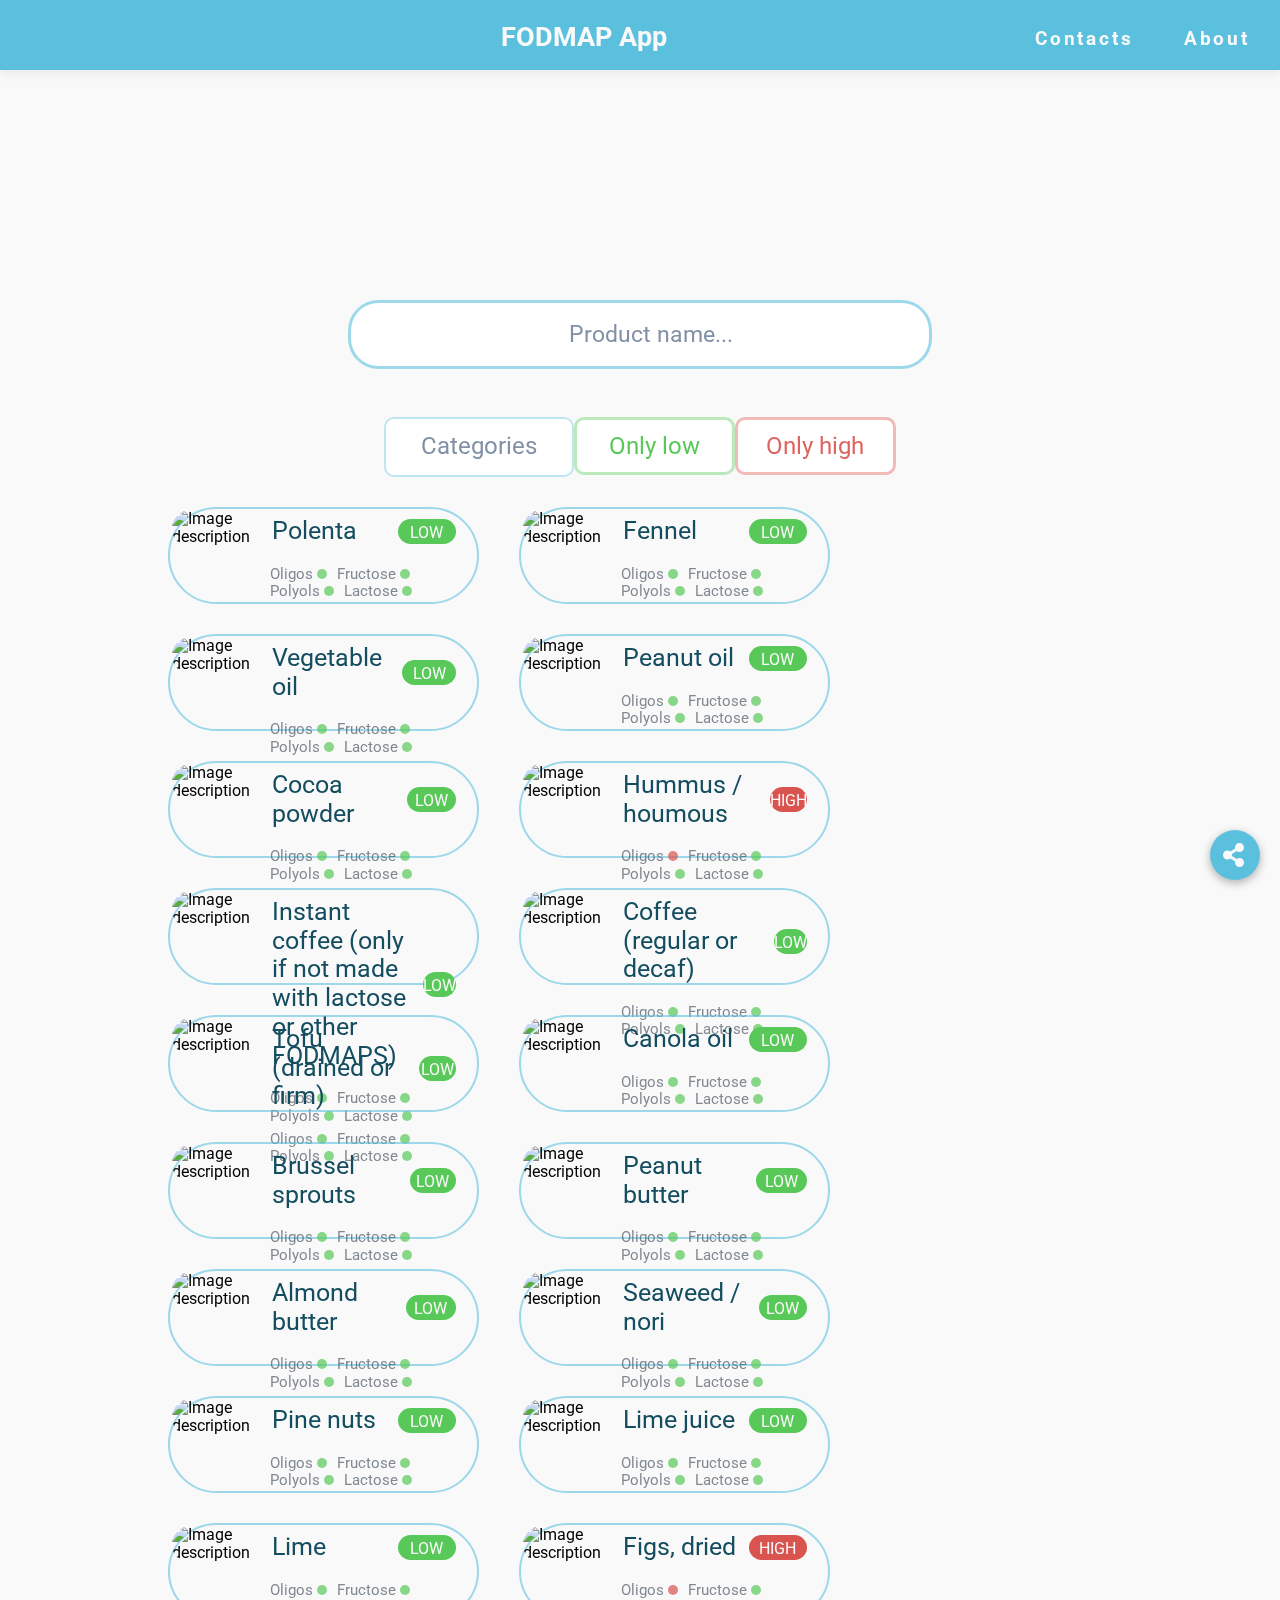
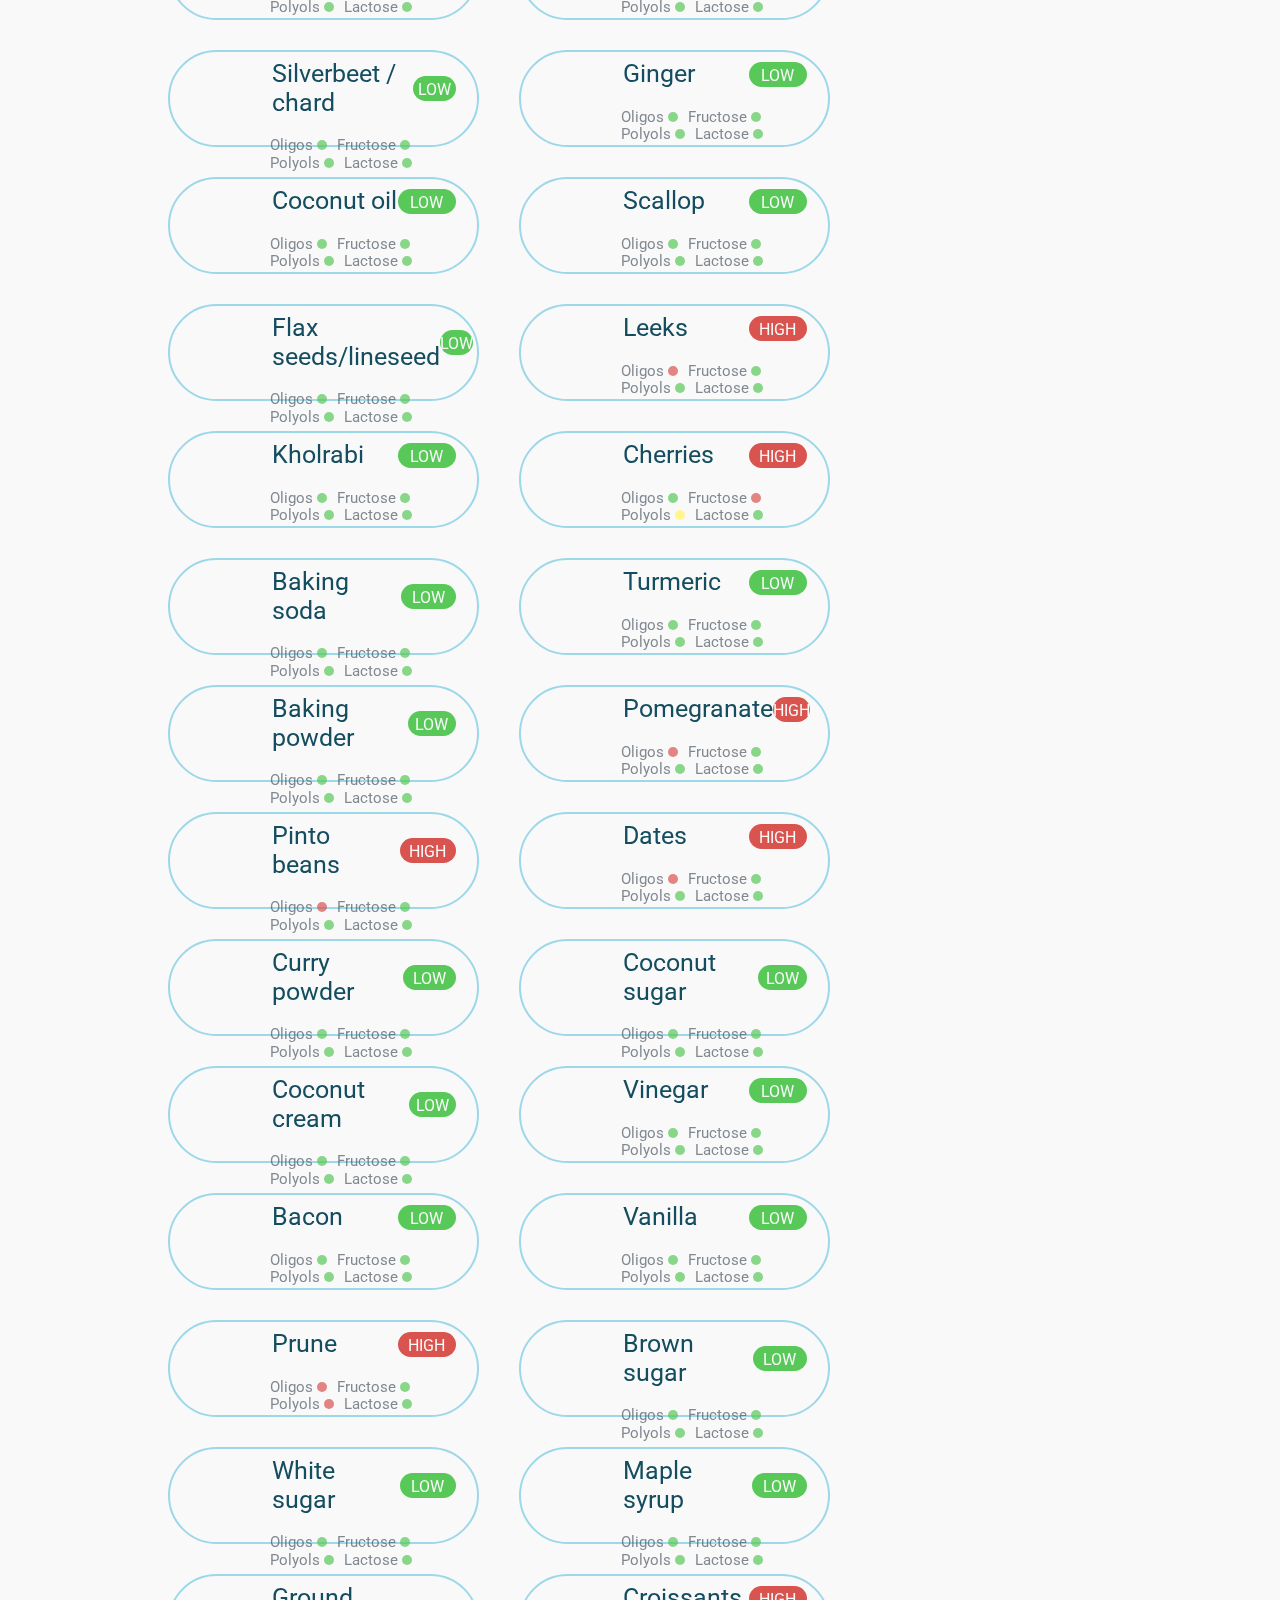
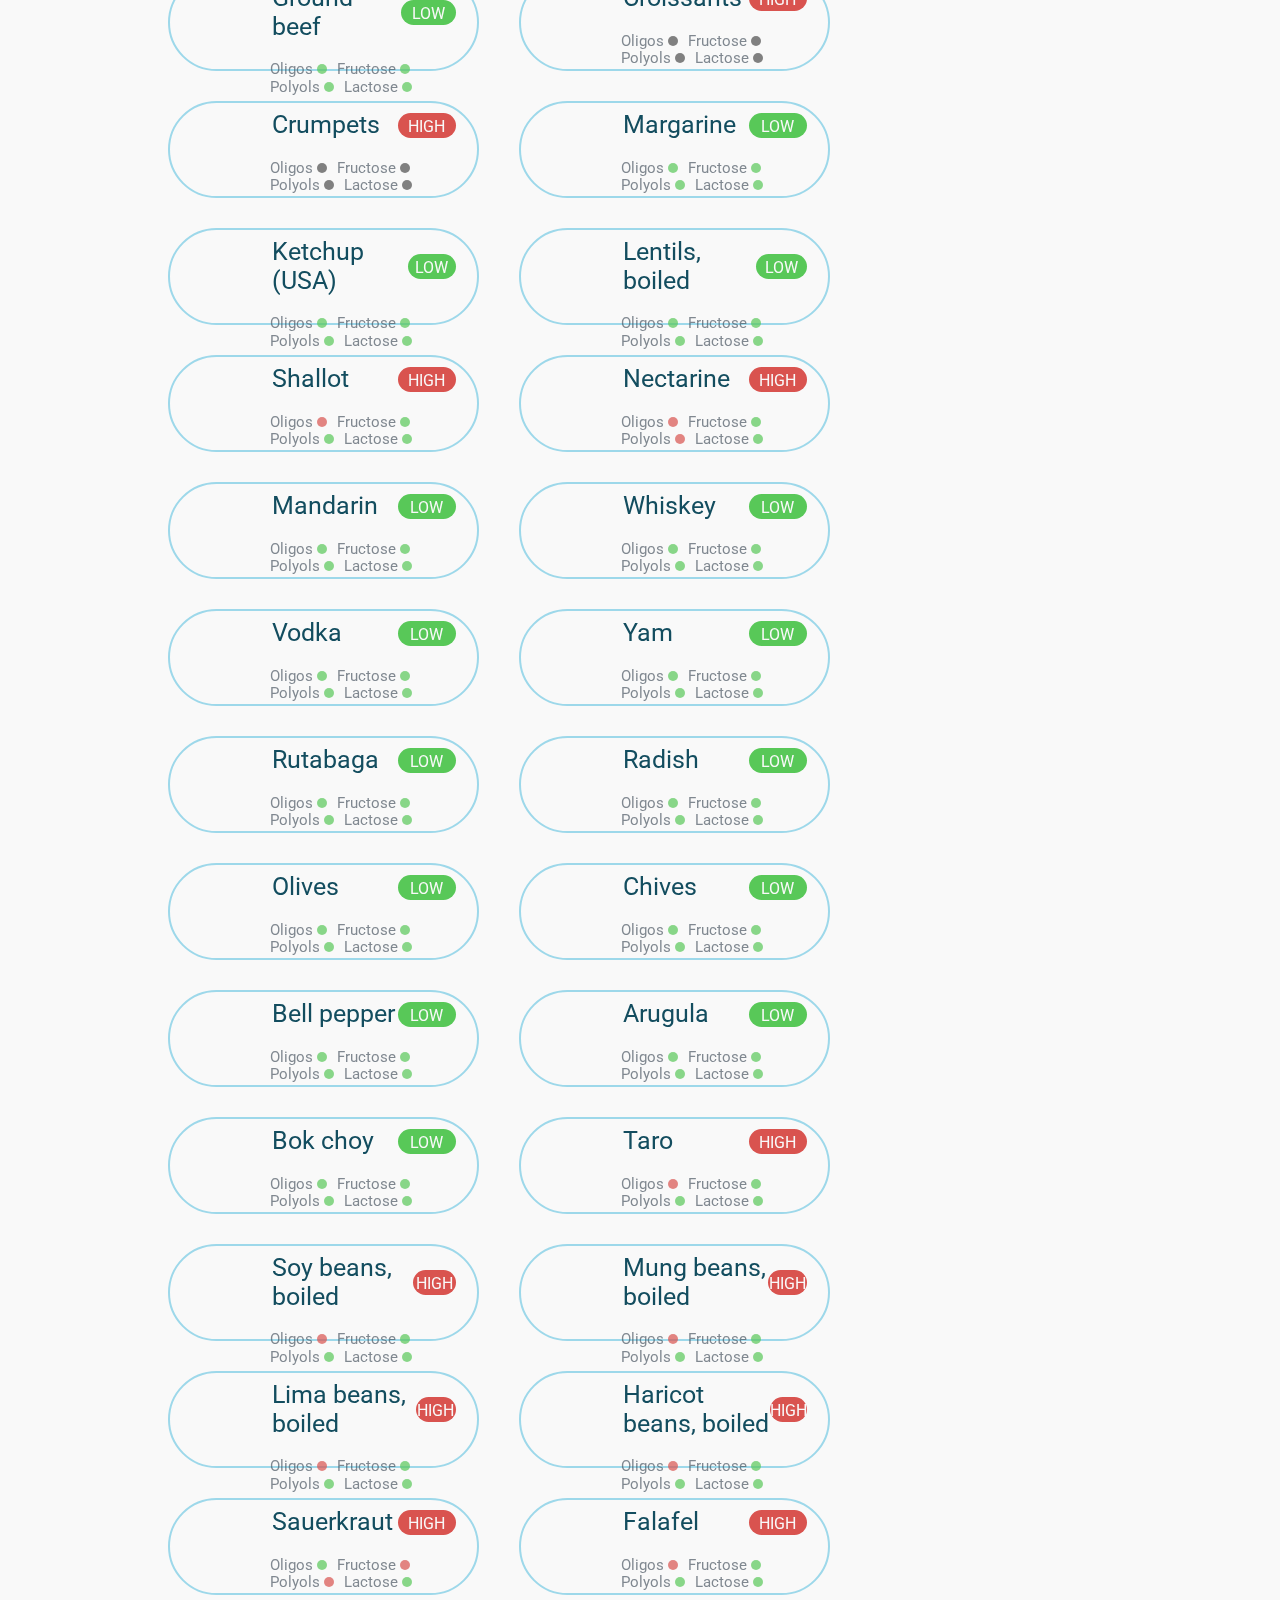
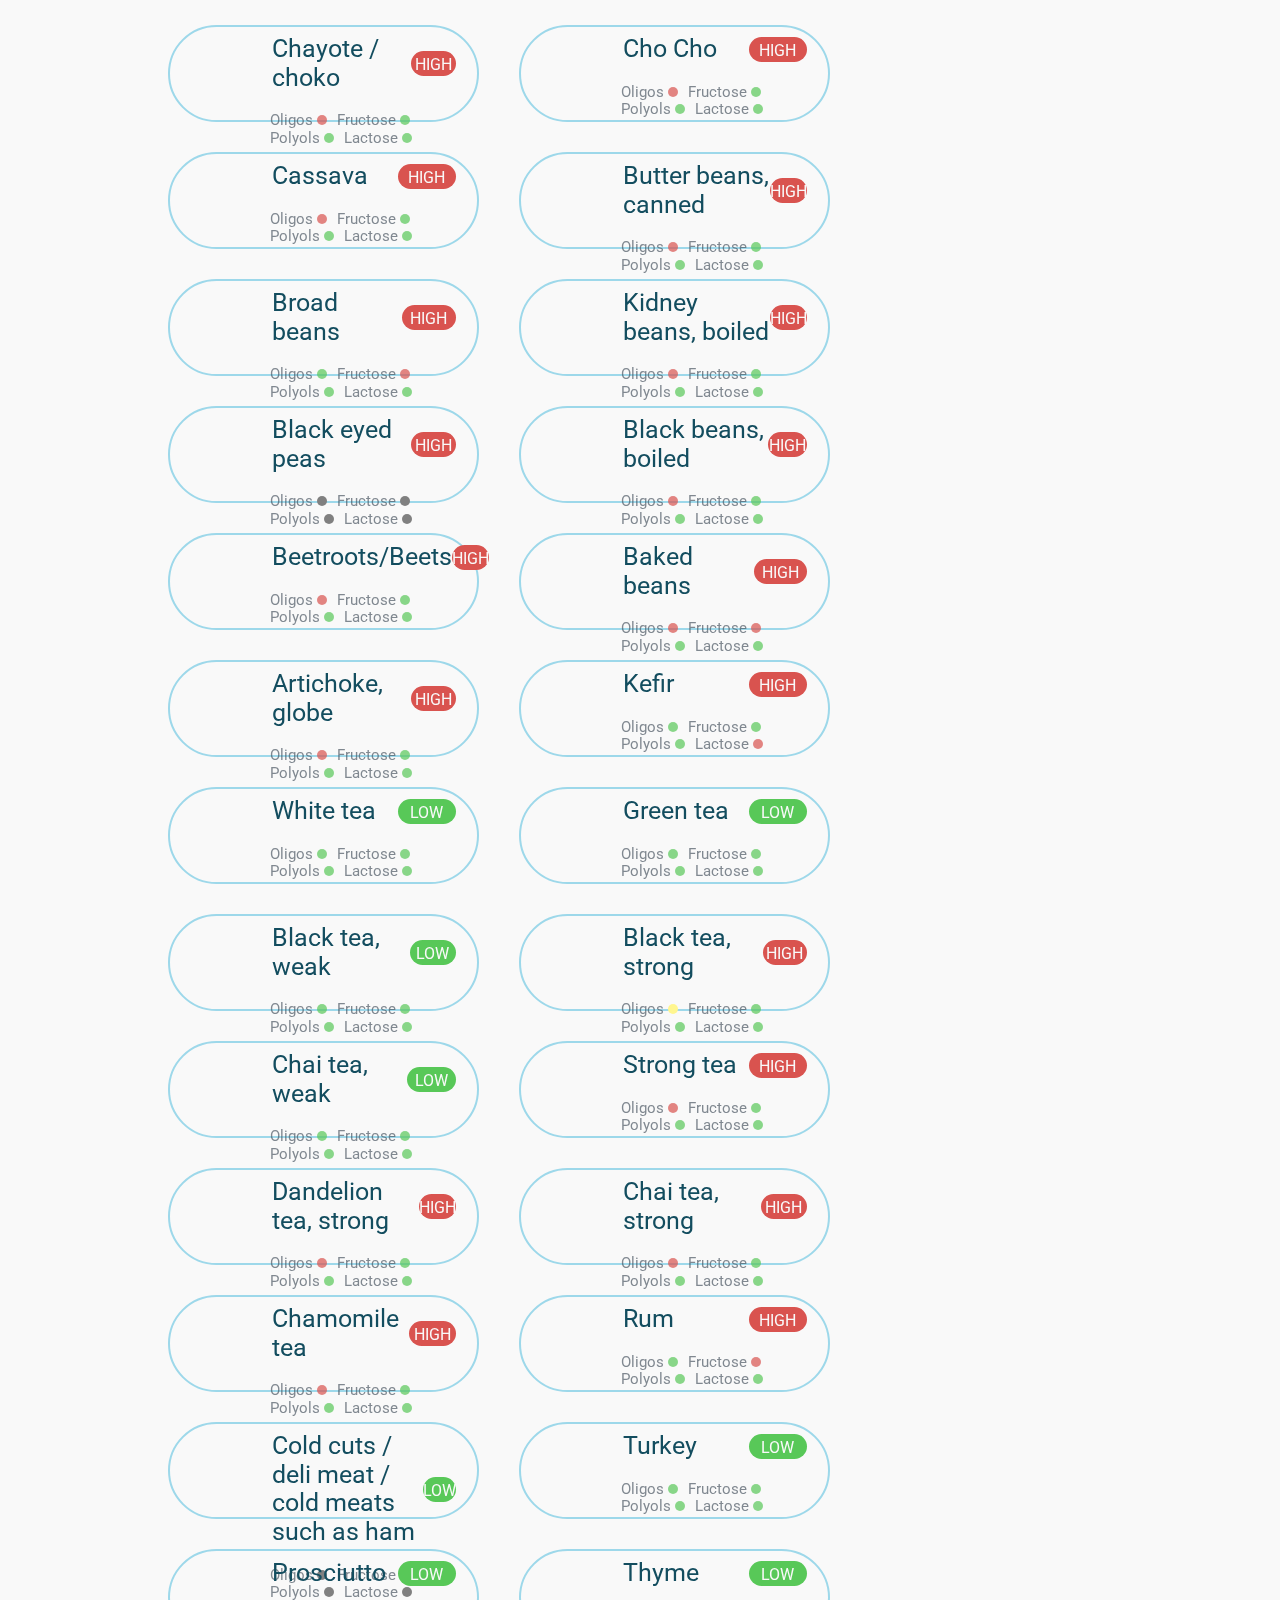
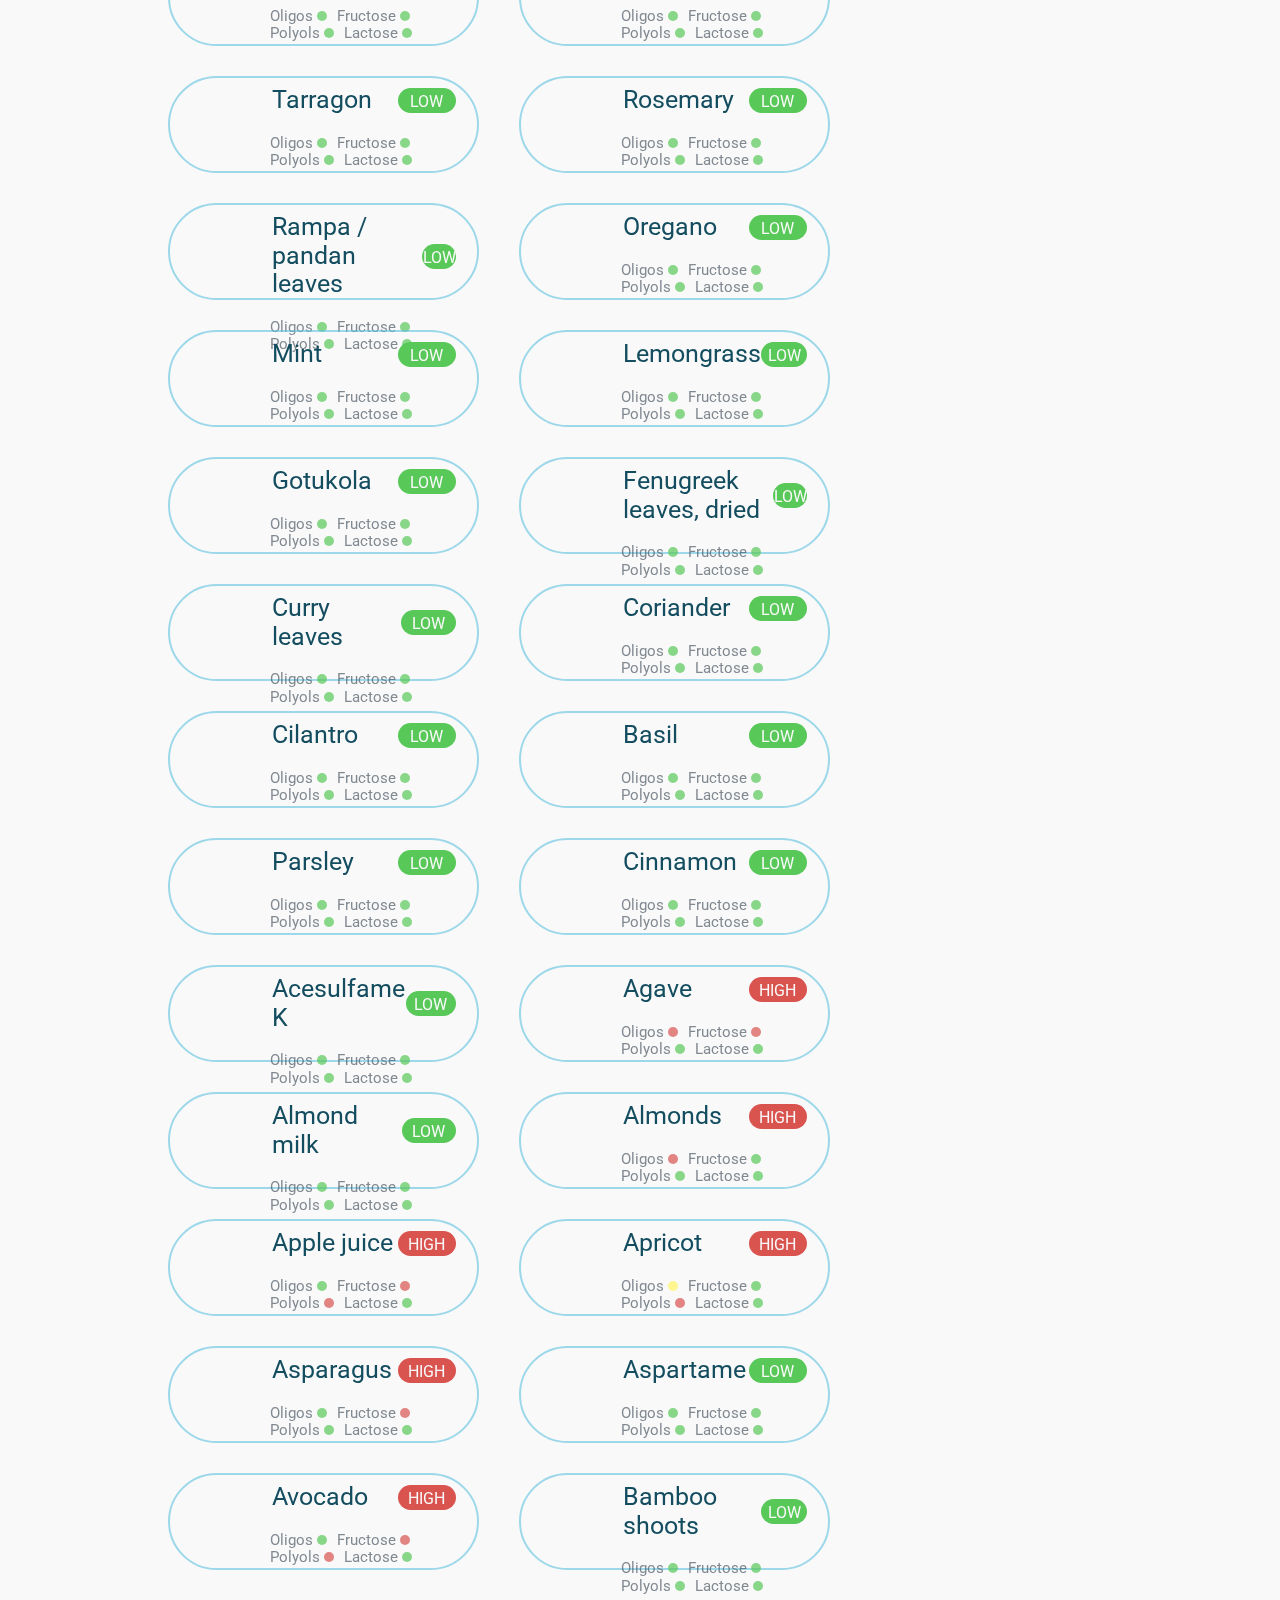
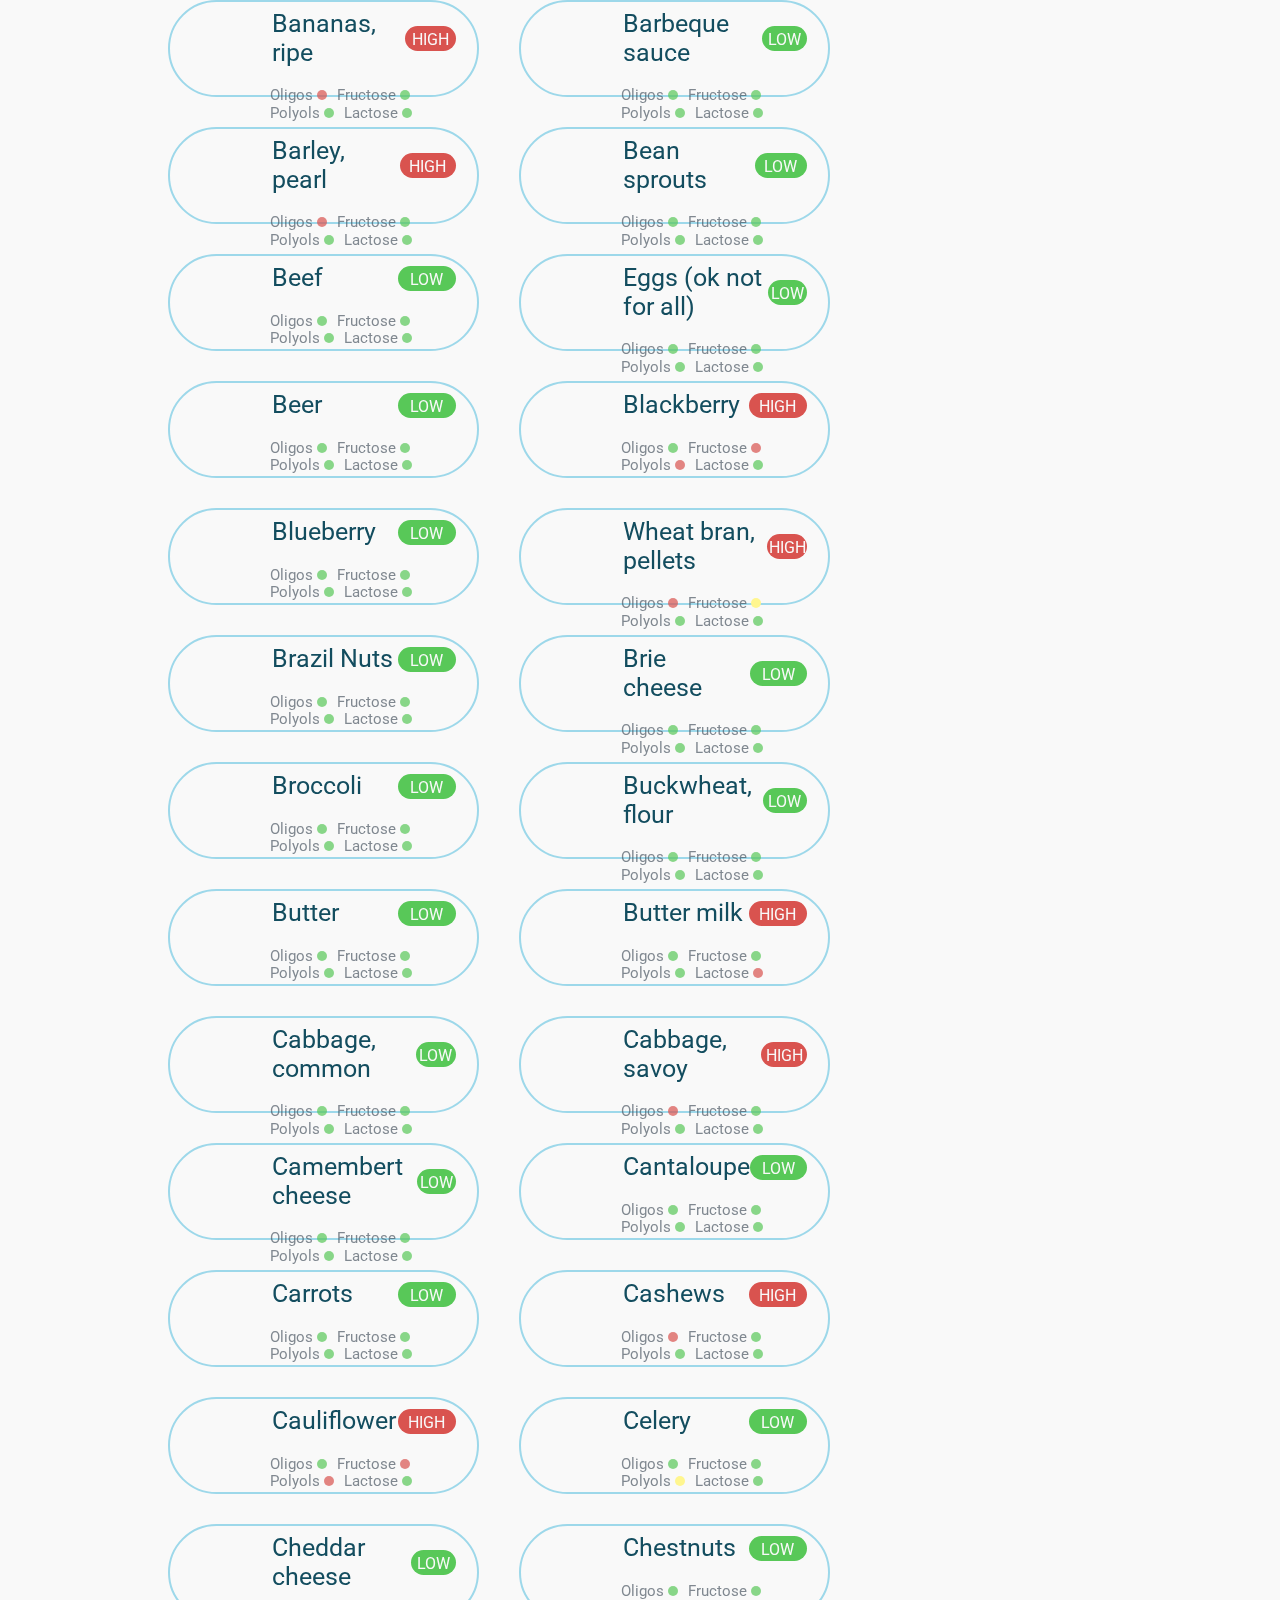
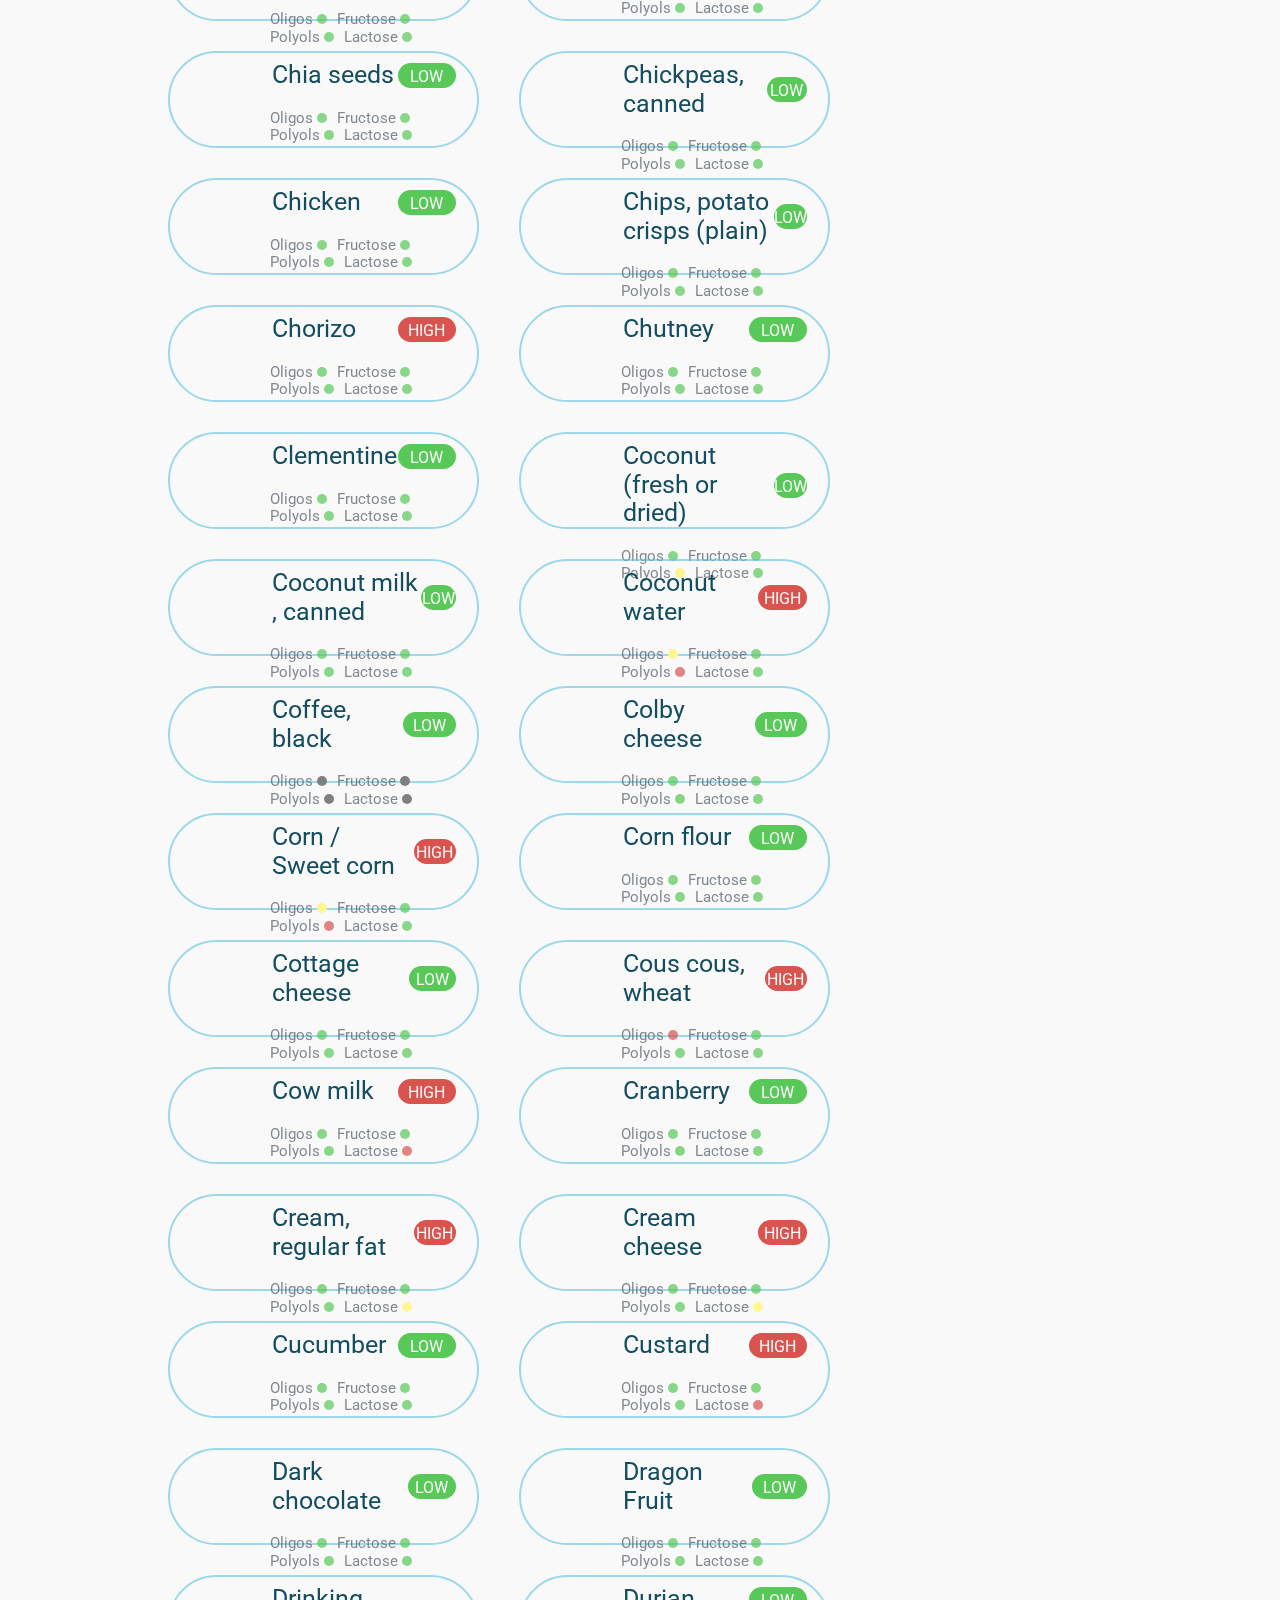
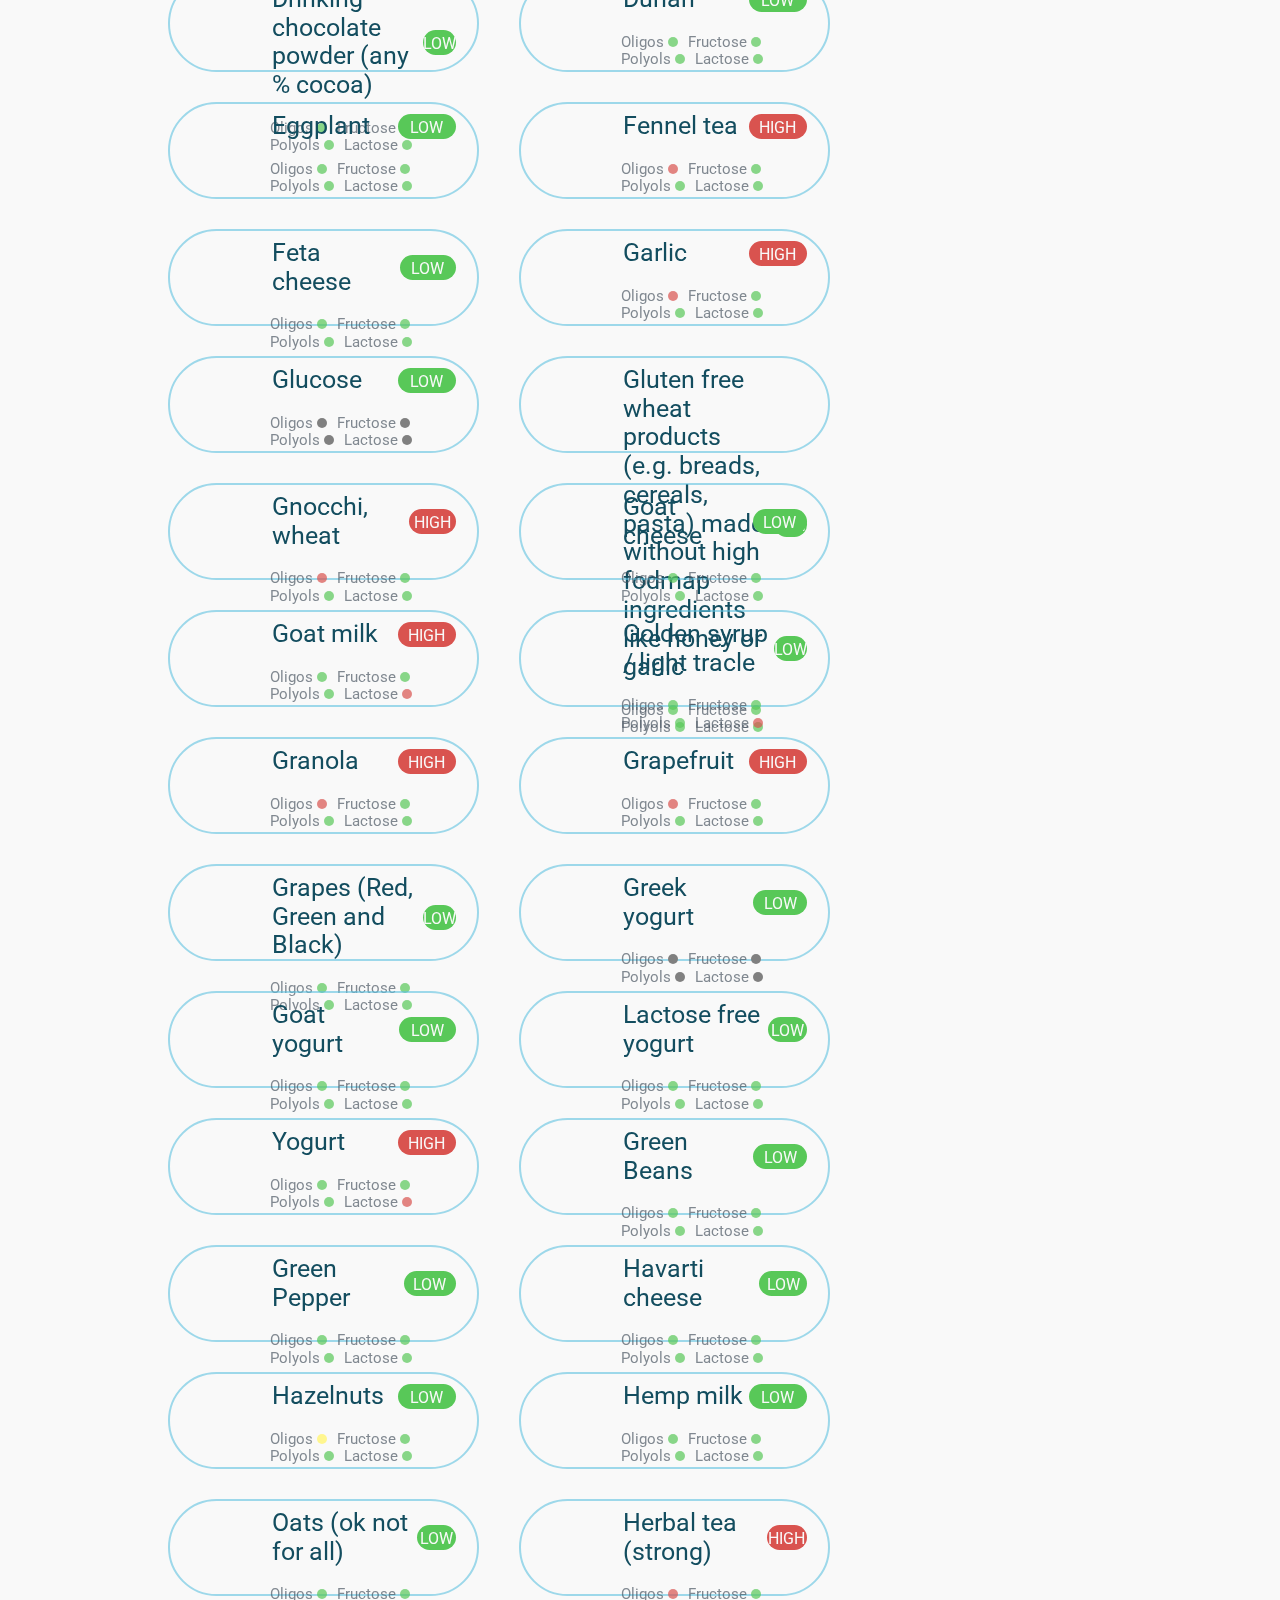
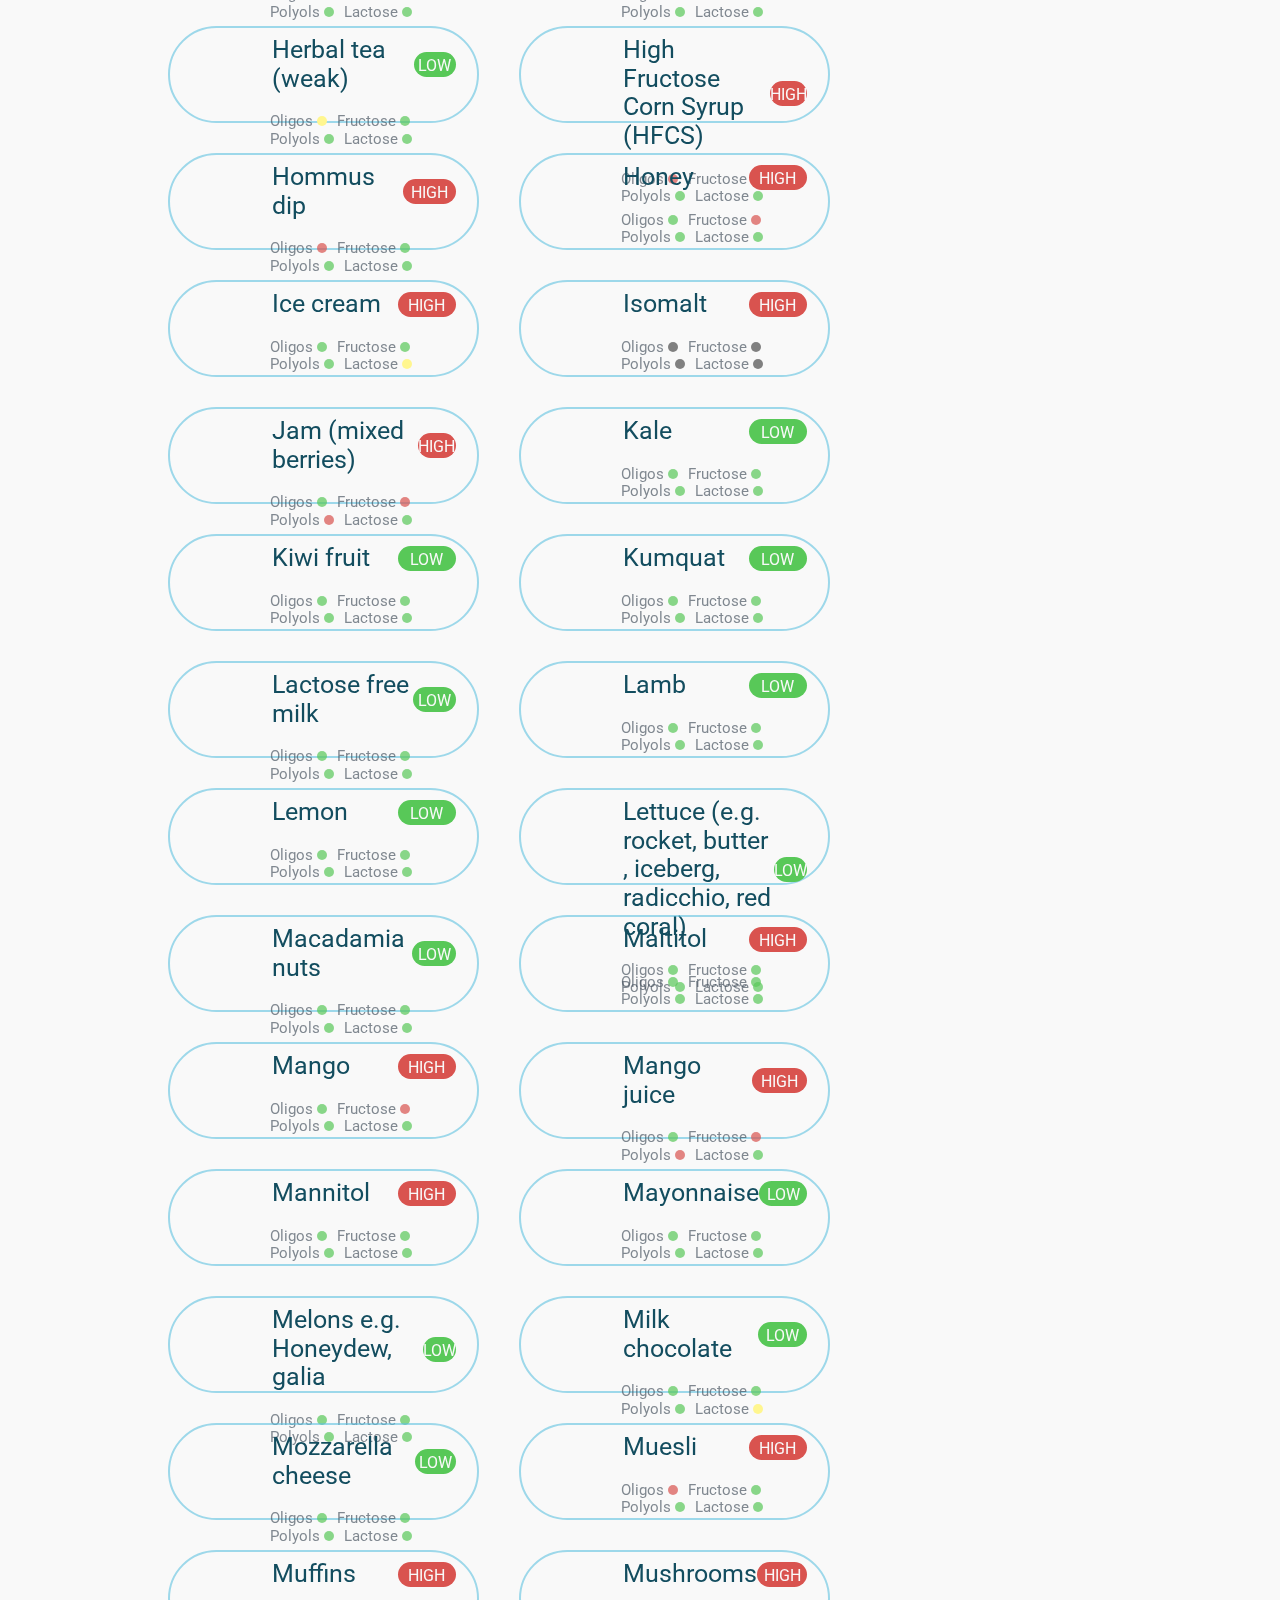
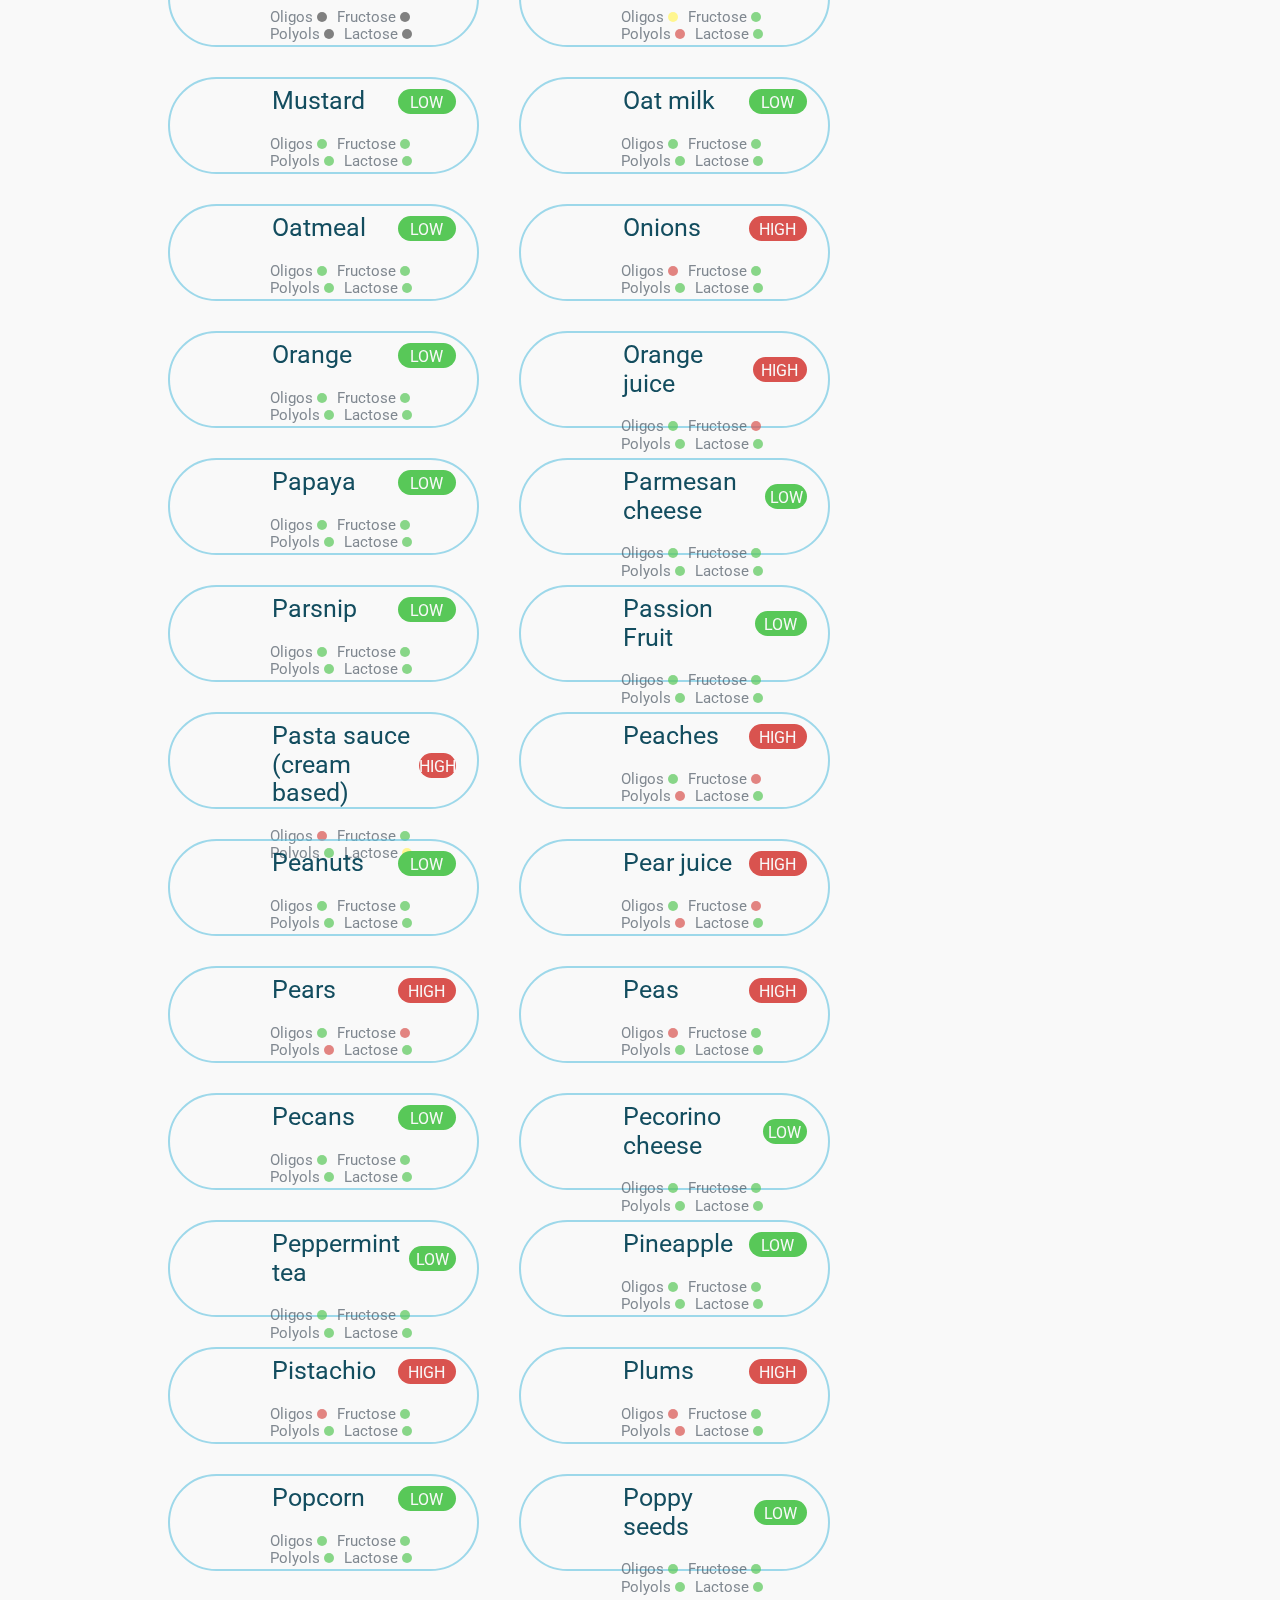
==== commit 96534edf: "feat:  finish adding images, add "only high" button   refactor: buttons js" ====
--- a/docs/index.html
+++ b/docs/index.html
@@ -9,9 +9,10 @@
   <meta name="viewport" content="width=device-width, initial-scale=1">
   <link rel="stylesheet" href="css/normalize.css">
   <link rel="stylesheet" href="css/main.css">
-  <link rel="stylesheet" href="css/photoswipe.css"> 
-  <link rel="stylesheet" href="css/default-skin/default-skin.css"> 
+  <link rel="stylesheet" href="css/photoswipe.css">
+  <link rel="stylesheet" href="css/default-skin/default-skin.css">
   <link href="https://fonts.googleapis.com/css?family=Roboto:400,700" rel="stylesheet">
+
 </head>
 
 
@@ -24,29 +25,51 @@
     <nav id="navbar" class="nav__bar">
       <div class="nav">
         <div class="nav__logo">
-          <button onclick="toTheStarsHeader()" class= "nav__logo-name"><p>FODMAP App</p></button>
+          <button onclick="toTheStarsHeader()" class="nav__logo-name">
+            <p>FODMAP App</p>
+          </button>
         </div>
         <ul class="nav__info">
-          <li class="nav__info-item" >Contacts</li>  
-          <li class="nav__info-item">About</li> 
+          <li class="nav__info-item">Contacts</li>
+          <li class="nav__info-item">About</li>
         </ul>
       </div>
     </nav>
   </header>
 
   <div id="js-share__wrapper" class="share__wrapper">
-      <div id="js-share" class="share"> 
-        <i class="share__btn fas fa-share-alt"></i>
-        <ul class="share__social">
-          <li class="share__social-item"><a href="#1"><i class="fab fa-facebook-f"></i></a></li>
-          <li class="share__social-item"><a href="#2"><i class="fab fa-twitter"></i></a></li>
-          <li class="share__social-item"><a href="#3"><i class="fab fa-reddit-alien"></i></a></li>
-          <li class="share__social-item"><a href="#4"><i class="fab fa-google-plus-g"></i></a></li>
-          <li class="share__social-item"><a href="#5"><i class="fas fa-angle-double-right"></i></a></li>
-        </ul>
-      </div>
+    <div id="js-share" class="share">
+      <i class="share__btn fas fa-share-alt"></i>
+      <ul class="share__social">
+        <li class="share__social-item">
+          <a href="#1">
+            <i class="fab fa-facebook-f"></i>
+          </a>
+        </li>
+        <li class="share__social-item">
+          <a href="#2">
+            <i class="fab fa-twitter"></i>
+          </a>
+        </li>
+        <li class="share__social-item">
+          <a href="#3">
+            <i class="fab fa-reddit-alien"></i>
+          </a>
+        </li>
+        <li class="share__social-item">
+          <a href="#4">
+            <i class="fab fa-google-plus-g"></i>
+          </a>
+        </li>
+        <li class="share__social-item">
+          <a href="#5">
+            <i class="fas fa-angle-double-right"></i>
+          </a>
+        </li>
+      </ul>
+    </div>
   </div>
-  <input id="js-search" class="search" type="text" placeholder="Product name..." >
+  <input id="js-search" class="search" type="text" placeholder="Product name...">
   <br>
 
   <div class="filters">
@@ -73,91 +96,73 @@
         <br>
         <button class="categories__content-item" onclick="dairy()"> &#127846; Dairy</button>
         <br>
-        <button class="categories__content-item" onclick="cheese()"> 	&#129472; Cheese</button>
+        <button class="categories__content-item" onclick="cheese()"> &#129472; Cheese</button>
         <br>
         <button class="categories__content-item" onclick="nuts()"> &#127792; Nuts and Seeds</button>
         <br>
       </div>
     </div>
     <button id="js-allowed" class="categories__allowed"> Only low</button>
+    <button id="js-high" class="categories__high"> Only high</button>
   </div>
 
 
-<!-- Root element of PhotoSwipe. Must have class pswp. -->
-<div class="pswp" tabindex="-1" role="dialog" aria-hidden="true">
-
-  <!-- Background of PhotoSwipe. 
+  <!-- Root element of PhotoSwipe. Must have class pswp. -->
+  <div class="pswp" tabindex="-1" role="dialog" aria-hidden="true">
+    <!-- Background of PhotoSwipe. 
        It's a separate element, as animating opacity is faster than rgba(). -->
-  <div class="pswp__bg"></div>
-
-  <!-- Slides wrapper with overflow:hidden. -->
-  <div class="pswp__scroll-wrap">
-
+    <div class="pswp__bg"></div>
+    <!-- Slides wrapper with overflow:hidden. -->
+    <div class="pswp__scroll-wrap">
       <!-- Container that holds slides. PhotoSwipe keeps only 3 slides in DOM to save memory. -->
       <!-- don't modify these 3 pswp__item elements, data is added later on. -->
       <div class="pswp__container">
-          <div class="pswp__item"></div>
-          <div class="pswp__item"></div>
-          <div class="pswp__item"></div>
-      </div>
-
+        <div class="pswp__item"></div>
+        <div class="pswp__item"></div>
+        <div class="pswp__item"></div>
+      </div>
       <!-- Default (PhotoSwipeUI_Default) interface on top of sliding area. Can be changed. -->
       <div class="pswp__ui pswp__ui--hidden">
-
-          <div class="pswp__top-bar">
-
-              <!--  Controls are self-explanatory. Order can be changed. -->
-
-              <div class="pswp__counter"></div>
-
-              <button class="pswp__button pswp__button--close" title="Close (Esc)"></button>
-
-              <button class="pswp__button pswp__button--share" title="Share"></button>
-
-              <button class="pswp__button pswp__button--fs" title="Toggle fullscreen"></button>
-
-              <button class="pswp__button pswp__button--zoom" title="Zoom in/out"></button>
-
-              <!-- Preloader demo https://codepen.io/dimsemenov/pen/yyBWoR -->
-              <!-- element will get class pswp__preloader--active when preloader is running -->
-              <div class="pswp__preloader">
-                  <div class="pswp__preloader__icn">
-                    <div class="pswp__preloader__cut">
-                      <div class="pswp__preloader__donut"></div>
-                    </div>
-                  </div>
+        <div class="pswp__top-bar">
+          <!--  Controls are self-explanatory. Order can be changed. -->
+          <div class="pswp__counter"></div>
+          <button class="pswp__button pswp__button--close" title="Close (Esc)"></button>
+          <button class="pswp__button pswp__button--share" title="Share"></button>
+          <button class="pswp__button pswp__button--fs" title="Toggle fullscreen"></button>
+          <button class="pswp__button pswp__button--zoom" title="Zoom in/out"></button>
+          <!-- Preloader demo https://codepen.io/dimsemenov/pen/yyBWoR -->
+          <!-- element will get class pswp__preloader--active when preloader is running -->
+          <div class="pswp__preloader">
+            <div class="pswp__preloader__icn">
+              <div class="pswp__preloader__cut">
+                <div class="pswp__preloader__donut"></div>
               </div>
+            </div>
           </div>
-
-          <div class="pswp__share-modal pswp__share-modal--hidden pswp__single-tap">
-              <div class="pswp__share-tooltip"></div> 
-          </div>
-
-          <button class="pswp__button pswp__button--arrow--left" title="Previous (arrow left)">
-          </button>
-
-          <button class="pswp__button pswp__button--arrow--right" title="Next (arrow right)">
-          </button>
-
-          <div class="pswp__caption">
-              <div class="pswp__caption__center"></div>
-          </div>
-
-        </div>
-
-      </div>
-
-</div>
+        </div>
+        <div class="pswp__share-modal pswp__share-modal--hidden pswp__single-tap">
+          <div class="pswp__share-tooltip"></div>
+        </div>
+        <button class="pswp__button pswp__button--arrow--left" title="Previous (arrow left)">
+        </button>
+        <button class="pswp__button pswp__button--arrow--right" title="Next (arrow right)">
+        </button>
+        <div class="pswp__caption">
+          <div class="pswp__caption__center"></div>
+        </div>
+      </div>
+    </div>
+  </div>
 
 
-<div id="js-container">
-    <div class="food" style="display: block;">
-      <div class="my-gallery" itemscope itemtype="http://schema.org/ImageGallery">
-      <figure itemprop="associatedMedia" itemscope itemtype="http://schema.org/ImageObject">
-        <a href="img/polenta.jpg" itemprop="contentUrl" data-size="1280x850">
-          <img src="img/polenta.jpg" itemprop="thumbnail" alt="Image description" />
-        </a>                   
-      </figure>
+  <div id="js-container">
+    <div class="food" style="display: block;">
+      <div class="my-gallery" itemscope itemtype="http://schema.org/ImageGallery">
+        <figure itemprop="associatedMedia" itemscope itemtype="http://schema.org/ImageObject">
+          <a href="img/polenta.jpg" itemprop="contentUrl" data-size="1280x850">
+            <img src="img/polenta_s.jpg" itemprop="thumbnail" alt="Image description">
+          </a>
+        </figure>
       </div>
       <div class="food__info">
         <div class="food__title">
@@ -182,11 +187,11 @@
     </div>
     <div class="food" style="display: block;">
       <div class="my-gallery" itemscope itemtype="http://schema.org/ImageGallery">
-      <figure itemprop="associatedMedia" itemscope itemtype="http://schema.org/ImageObject">
-        <a href="img/acorn-squash.jpg" itemprop="contentUrl" data-size="1280x850">
-          <img src="img/rsz_acorn-squash.jpg" itemprop="thumbnail" alt="Image description" />
-        </a>                   
-      </figure>
+        <figure itemprop="associatedMedia" itemscope itemtype="http://schema.org/ImageObject">
+          <a href="img/fennel.jpg" itemprop="contentUrl" data-size="1280x850">
+            <img src="img/fennel_s.jpg" itemprop="thumbnail" alt="Image description">
+          </a>
+        </figure>
       </div>
       <div class="food__info">
         <div class="food__title">
@@ -211,11 +216,11 @@
     </div>
     <div class="food" style="display: block;">
       <div class="my-gallery" itemscope itemtype="http://schema.org/ImageGallery">
-      <figure itemprop="associatedMedia" itemscope itemtype="http://schema.org/ImageObject">
-        <a href="img/polenta.jpg" itemprop="contentUrl" data-size="1280x850">
-          <img src="img/polenta.jpg" itemprop="thumbnail" alt="Image description" />
-        </a>                   
-      </figure>
+        <figure itemprop="associatedMedia" itemscope itemtype="http://schema.org/ImageObject">
+          <a href="img/vegetable-oil.jpg" itemprop="contentUrl" data-size="1280x850">
+            <img src="img/vegetable-oil_s.jpg" itemprop="thumbnail" alt="Image description">
+          </a>
+        </figure>
       </div>
       <div class="food__info">
         <div class="food__title">
@@ -240,11 +245,11 @@
     </div>
     <div class="food" style="display: block;">
       <div class="my-gallery" itemscope itemtype="http://schema.org/ImageGallery">
-      <figure itemprop="associatedMedia" itemscope itemtype="http://schema.org/ImageObject">
-        <a href="img/polenta.jpg" itemprop="contentUrl" data-size="1280x850">
-          <img src="img/polenta.jpg" itemprop="thumbnail" alt="Image description" />
-        </a>                   
-      </figure>
+        <figure itemprop="associatedMedia" itemscope itemtype="http://schema.org/ImageObject">
+          <a href="img/peanut-oil.jpeg" itemprop="contentUrl" data-size="1280x850">
+            <img src="img/peanut-oil_s.jpg" itemprop="thumbnail" alt="Image description">
+          </a>
+        </figure>
       </div>
       <div class="food__info">
         <div class="food__title">
@@ -268,6 +273,13 @@
       </div>
     </div>
     <div class="food" style="display: block;">
+      <div class="my-gallery" itemscope itemtype="http://schema.org/ImageGallery">
+        <figure itemprop="associatedMedia" itemscope itemtype="http://schema.org/ImageObject">
+          <a href="img/cocoa-powder.jpeg" itemprop="contentUrl" data-size="1280x850">
+            <img src="img/cocoa-powder_s.jpg" itemprop="thumbnail" alt="Image description">
+          </a>
+        </figure>
+      </div>
       <div class="food__info">
         <div class="food__title">
           <div class="food__title-name">Cocoa powder</div>
@@ -290,6 +302,13 @@
       </div>
     </div>
     <div class="food" style="display: block;">
+      <div class="my-gallery" itemscope itemtype="http://schema.org/ImageGallery">
+        <figure itemprop="associatedMedia" itemscope itemtype="http://schema.org/ImageObject">
+          <a href="img/hummus.jpg" itemprop="contentUrl" data-size="1280x850">
+            <img src="img/hummus_s.jpg" itemprop="thumbnail" alt="Image description">
+          </a>
+        </figure>
+      </div>
       <div class="food__info">
         <div class="food__title">
           <div class="food__title-name">Hummus / houmous</div>
@@ -312,6 +331,13 @@
       </div>
     </div>
     <div class="food" style="display: block;">
+      <div class="my-gallery" itemscope itemtype="http://schema.org/ImageGallery">
+        <figure itemprop="associatedMedia" itemscope itemtype="http://schema.org/ImageObject">
+          <a href="img/instant-coffee.jpeg" itemprop="contentUrl" data-size="1280x850">
+            <img src="img/instant-coffee_s.jpg" itemprop="thumbnail" alt="Image description">
+          </a>
+        </figure>
+      </div>
       <div class="food__info">
         <div class="food__title">
           <div class="food__title-name">Instant coffee (only if not made with lactose or other FODMAPS)</div>
@@ -334,6 +360,13 @@
       </div>
     </div>
     <div class="food" style="display: block;">
+      <div class="my-gallery" itemscope itemtype="http://schema.org/ImageGallery">
+        <figure itemprop="associatedMedia" itemscope itemtype="http://schema.org/ImageObject">
+          <a href="img/coffee.jpeg" itemprop="contentUrl" data-size="1280x850">
+            <img src="img/coffee_s.jpg" itemprop="thumbnail" alt="Image description">
+          </a>
+        </figure>
+      </div>
       <div class="food__info">
         <div class="food__title">
           <div class="food__title-name">Coffee (regular or decaf) </div>
@@ -356,6 +389,13 @@
       </div>
     </div>
     <div class="food" style="display: block;">
+      <div class="my-gallery" itemscope itemtype="http://schema.org/ImageGallery">
+        <figure itemprop="associatedMedia" itemscope itemtype="http://schema.org/ImageObject">
+          <a href="img/tofu.jpg" itemprop="contentUrl" data-size="1280x850">
+            <img src="img/tofu_s.jpg" itemprop="thumbnail" alt="Image description">
+          </a>
+        </figure>
+      </div>
       <div class="food__info">
         <div class="food__title">
           <div class="food__title-name">Tofu (drained or firm) </div>
@@ -378,6 +418,13 @@
       </div>
     </div>
     <div class="food" style="display: block;">
+      <div class="my-gallery" itemscope itemtype="http://schema.org/ImageGallery">
+        <figure itemprop="associatedMedia" itemscope itemtype="http://schema.org/ImageObject">
+          <a href="img/canola-oil.jpeg" itemprop="contentUrl" data-size="1280x850">
+            <img src="img/canola-oil_s.jpg" itemprop="thumbnail" alt="Image description">
+          </a>
+        </figure>
+      </div>
       <div class="food__info">
         <div class="food__title">
           <div class="food__title-name">Canola oil </div>
@@ -400,6 +447,13 @@
       </div>
     </div>
     <div class="food" style="display: block;">
+      <div class="my-gallery" itemscope itemtype="http://schema.org/ImageGallery">
+        <figure itemprop="associatedMedia" itemscope itemtype="http://schema.org/ImageObject">
+          <a href="img/brussel-sprouts.jpg" itemprop="contentUrl" data-size="1280x850">
+            <img src="img/brussel-sprouts_s.jpg" itemprop="thumbnail" alt="Image description">
+          </a>
+        </figure>
+      </div>
       <div class="food__info">
         <div class="food__title">
           <div class="food__title-name">Brussel sprouts </div>
@@ -422,6 +476,13 @@
       </div>
     </div>
     <div class="food" style="display: block;">
+      <div class="my-gallery" itemscope itemtype="http://schema.org/ImageGallery">
+        <figure itemprop="associatedMedia" itemscope itemtype="http://schema.org/ImageObject">
+          <a href="img/peanut-butter.jpg" itemprop="contentUrl" data-size="1280x850">
+            <img src="img/peanut-butter_s.jpg" itemprop="thumbnail" alt="Image description">
+          </a>
+        </figure>
+      </div>
       <div class="food__info">
         <div class="food__title">
           <div class="food__title-name">Peanut butter </div>
@@ -444,6 +505,13 @@
       </div>
     </div>
     <div class="food" style="display: block;">
+      <div class="my-gallery" itemscope itemtype="http://schema.org/ImageGallery">
+        <figure itemprop="associatedMedia" itemscope itemtype="http://schema.org/ImageObject">
+          <a href="img/almond-butter.jpg" itemprop="contentUrl" data-size="1280x850">
+            <img src="img/almond-butter_s.jpg" itemprop="thumbnail" alt="Image description">
+          </a>
+        </figure>
+      </div>
       <div class="food__info">
         <div class="food__title">
           <div class="food__title-name">Almond butter </div>
@@ -466,6 +534,13 @@
       </div>
     </div>
     <div class="food" style="display: block;">
+      <div class="my-gallery" itemscope itemtype="http://schema.org/ImageGallery">
+        <figure itemprop="associatedMedia" itemscope itemtype="http://schema.org/ImageObject">
+          <a href="img/seaweed.jpg" itemprop="contentUrl" data-size="1280x850">
+            <img src="img/seaweed_s.jpg" itemprop="thumbnail" alt="Image description">
+          </a>
+        </figure>
+      </div>
       <div class="food__info">
         <div class="food__title">
           <div class="food__title-name">Seaweed / nori</div>
@@ -488,6 +563,13 @@
       </div>
     </div>
     <div class="food" style="display: block;">
+      <div class="my-gallery" itemscope itemtype="http://schema.org/ImageGallery">
+        <figure itemprop="associatedMedia" itemscope itemtype="http://schema.org/ImageObject">
+          <a href="img/pine-nuts.jpg" itemprop="contentUrl" data-size="1280x850">
+            <img src="img/pine-nuts_s.jpg" itemprop="thumbnail" alt="Image description">
+          </a>
+        </figure>
+      </div>
       <div class="food__info">
         <div class="food__title">
           <div class="food__title-name">Pine nuts</div>
@@ -510,6 +592,13 @@
       </div>
     </div>
     <div class="food" style="display: block;">
+      <div class="my-gallery" itemscope itemtype="http://schema.org/ImageGallery">
+        <figure itemprop="associatedMedia" itemscope itemtype="http://schema.org/ImageObject">
+          <a href="img/lime-juice.jpeg" itemprop="contentUrl" data-size="1280x850">
+            <img src="img/lime-juice_s.jpg" itemprop="thumbnail" alt="Image description">
+          </a>
+        </figure>
+      </div>
       <div class="food__info">
         <div class="food__title">
           <div class="food__title-name">Lime juice </div>
@@ -532,6 +621,13 @@
       </div>
     </div>
     <div class="food" style="display: block;">
+      <div class="my-gallery" itemscope itemtype="http://schema.org/ImageGallery">
+        <figure itemprop="associatedMedia" itemscope itemtype="http://schema.org/ImageObject">
+          <a href="img/lime.jpeg" itemprop="contentUrl" data-size="1280x850">
+            <img src="img/lime_s.jpg" itemprop="thumbnail" alt="Image description">
+          </a>
+        </figure>
+      </div>
       <div class="food__info">
         <div class="food__title">
           <div class="food__title-name">Lime</div>
@@ -554,6 +650,13 @@
       </div>
     </div>
     <div class="food" style="display: block;">
+      <div class="my-gallery" itemscope itemtype="http://schema.org/ImageGallery">
+        <figure itemprop="associatedMedia" itemscope itemtype="http://schema.org/ImageObject">
+          <a href="img/figs.jpg" itemprop="contentUrl" data-size="1280x850">
+            <img src="img/figs_s.jpg" itemprop="thumbnail" alt="Image description">
+          </a>
+        </figure>
+      </div>
       <div class="food__info">
         <div class="food__title">
           <div class="food__title-name">Figs, dried</div>
@@ -576,6 +679,13 @@
       </div>
     </div>
     <div class="food" style="display: block;">
+      <div class="my-gallery" itemscope itemtype="http://schema.org/ImageGallery">
+        <figure itemprop="associatedMedia" itemscope itemtype="http://schema.org/ImageObject">
+          <a href="img/silverbeet.jpg" itemprop="contentUrl" data-size="1280x850">
+            <img class="b-lazy" src="#" data-src="img/silverbeet_s.jpg" alt="alt-text">
+          </a>
+        </figure>
+      </div>
       <div class="food__info">
         <div class="food__title">
           <div class="food__title-name">Silverbeet / chard</div>
@@ -598,6 +708,13 @@
       </div>
     </div>
     <div class="food" style="display: block;">
+      <div class="my-gallery" itemscope itemtype="http://schema.org/ImageGallery">
+        <figure itemprop="associatedMedia" itemscope itemtype="http://schema.org/ImageObject">
+          <a href="img/ginger.jpg" itemprop="contentUrl" data-size="1280x850">
+            <img class="b-lazy" src="#" data-src="img/ginger_s.jpg" alt="alt-text">
+          </a>
+        </figure>
+      </div>
       <div class="food__info">
         <div class="food__title">
           <div class="food__title-name">Ginger</div>
@@ -620,6 +737,13 @@
       </div>
     </div>
     <div class="food" style="display: block;">
+      <div class="my-gallery" itemscope itemtype="http://schema.org/ImageGallery">
+        <figure itemprop="associatedMedia" itemscope itemtype="http://schema.org/ImageObject">
+          <a href="img/coconut-oil.jpg" itemprop="contentUrl" data-size="1280x850">
+            <img class="b-lazy" src="#" data-src="img/coconut-oil_s.jpg" alt="alt-text">
+          </a>
+        </figure>
+      </div>
       <div class="food__info">
         <div class="food__title">
           <div class="food__title-name">Coconut oil </div>
@@ -642,6 +766,13 @@
       </div>
     </div>
     <div class="food" style="display: block;">
+      <div class="my-gallery" itemscope itemtype="http://schema.org/ImageGallery">
+        <figure itemprop="associatedMedia" itemscope itemtype="http://schema.org/ImageObject">
+          <a href="img/scallop.jpg" itemprop="contentUrl" data-size="1280x850">
+            <img class="b-lazy" src="#" data-src="img/scallop_s.jpg" alt="alt-text">
+          </a>
+        </figure>
+      </div>
       <div class="food__info">
         <div class="food__title">
           <div class="food__title-name">Scallop</div>
@@ -664,6 +795,13 @@
       </div>
     </div>
     <div class="food" style="display: block;">
+      <div class="my-gallery" itemscope itemtype="http://schema.org/ImageGallery">
+        <figure itemprop="associatedMedia" itemscope itemtype="http://schema.org/ImageObject">
+          <a href="img/flax-seeds.jpg" itemprop="contentUrl" data-size="1280x850">
+            <img class="b-lazy" src="#" data-src="img/flax-seeds_s.jpg" alt="alt-text">
+          </a>
+        </figure>
+      </div>
       <div class="food__info">
         <div class="food__title">
           <div class="food__title-name">Flax seeds/lineseed</div>
@@ -686,6 +824,13 @@
       </div>
     </div>
     <div class="food" style="display: block;">
+      <div class="my-gallery" itemscope itemtype="http://schema.org/ImageGallery">
+        <figure itemprop="associatedMedia" itemscope itemtype="http://schema.org/ImageObject">
+          <a href="img/leeks.jpg" itemprop="contentUrl" data-size="1280x850">
+            <img class="b-lazy" src="#" data-src="img/leeks_s.jpg" alt="alt-text">
+          </a>
+        </figure>
+      </div>
       <div class="food__info">
         <div class="food__title">
           <div class="food__title-name">Leeks</div>
@@ -708,6 +853,13 @@
       </div>
     </div>
     <div class="food" style="display: block;">
+      <div class="my-gallery" itemscope itemtype="http://schema.org/ImageGallery">
+        <figure itemprop="associatedMedia" itemscope itemtype="http://schema.org/ImageObject">
+          <a href="img/kholrabi.jpg" itemprop="contentUrl" data-size="1280x850">
+            <img class="b-lazy" src="#" data-src="img/kholrabi_s.jpg" alt="alt-text">
+          </a>
+        </figure>
+      </div>
       <div class="food__info">
         <div class="food__title">
           <div class="food__title-name">Kholrabi</div>
@@ -730,6 +882,13 @@
       </div>
     </div>
     <div class="food" style="display: block;">
+      <div class="my-gallery" itemscope itemtype="http://schema.org/ImageGallery">
+        <figure itemprop="associatedMedia" itemscope itemtype="http://schema.org/ImageObject">
+          <a href="img/cherries.jpg" itemprop="contentUrl" data-size="1280x850">
+            <img class="b-lazy" src="#" data-src="img/cherries_s.jpg" alt="alt-text">
+          </a>
+        </figure>
+      </div>
       <div class="food__info">
         <div class="food__title">
           <div class="food__title-name">Cherries</div>
@@ -752,6 +911,13 @@
       </div>
     </div>
     <div class="food" style="display: block;">
+      <div class="my-gallery" itemscope itemtype="http://schema.org/ImageGallery">
+        <figure itemprop="associatedMedia" itemscope itemtype="http://schema.org/ImageObject">
+          <a href="img/baking-soda.jpg" itemprop="contentUrl" data-size="1280x850">
+            <img class="b-lazy" src="#" data-src="img/baking-soda_s.jpg" alt="alt-text">
+          </a>
+        </figure>
+      </div>
       <div class="food__info">
         <div class="food__title">
           <div class="food__title-name">Baking soda</div>
@@ -774,6 +940,13 @@
       </div>
     </div>
     <div class="food" style="display: block;">
+      <div class="my-gallery" itemscope itemtype="http://schema.org/ImageGallery">
+        <figure itemprop="associatedMedia" itemscope itemtype="http://schema.org/ImageObject">
+          <a href="img/turmeric.jpg" itemprop="contentUrl" data-size="1280x850">
+            <img class="b-lazy" src="#" data-src="img/turmeric_s.jpg" alt="alt-text">
+          </a>
+        </figure>
+      </div>
       <div class="food__info">
         <div class="food__title">
           <div class="food__title-name">Turmeric</div>
@@ -796,6 +969,13 @@
       </div>
     </div>
     <div class="food" style="display: block;">
+      <div class="my-gallery" itemscope itemtype="http://schema.org/ImageGallery">
+        <figure itemprop="associatedMedia" itemscope itemtype="http://schema.org/ImageObject">
+          <a href="img/baking-powder.jpg" itemprop="contentUrl" data-size="1280x850">
+            <img class="b-lazy" src="#" data-src="img/baking-powder_s.jpg" alt="alt-text">
+          </a>
+        </figure>
+      </div>
       <div class="food__info">
         <div class="food__title">
           <div class="food__title-name">Baking powder</div>
@@ -818,6 +998,13 @@
       </div>
     </div>
     <div class="food" style="display: block;">
+      <div class="my-gallery" itemscope itemtype="http://schema.org/ImageGallery">
+        <figure itemprop="associatedMedia" itemscope itemtype="http://schema.org/ImageObject">
+          <a href="img/pomegranate.jpg" itemprop="contentUrl" data-size="1280x850">
+            <img class="b-lazy" src="#" data-src="img/pomegranate_s.jpg" alt="alt-text">
+          </a>
+        </figure>
+      </div>
       <div class="food__info">
         <div class="food__title">
           <div class="food__title-name">Pomegranate</div>
@@ -840,6 +1027,13 @@
       </div>
     </div>
     <div class="food" style="display: block;">
+      <div class="my-gallery" itemscope itemtype="http://schema.org/ImageGallery">
+        <figure itemprop="associatedMedia" itemscope itemtype="http://schema.org/ImageObject">
+          <a href="img/pinto-beans.jpg" itemprop="contentUrl" data-size="1280x850">
+            <img class="b-lazy" src="#" data-src="img/pinto-beans_s.jpg" alt="alt-text">
+          </a>
+        </figure>
+      </div>
       <div class="food__info">
         <div class="food__title">
           <div class="food__title-name">Pinto beans</div>
@@ -862,6 +1056,13 @@
       </div>
     </div>
     <div class="food" style="display: block;">
+      <div class="my-gallery" itemscope itemtype="http://schema.org/ImageGallery">
+        <figure itemprop="associatedMedia" itemscope itemtype="http://schema.org/ImageObject">
+          <a href="img/dates.jpg" itemprop="contentUrl" data-size="1280x850">
+            <img class="b-lazy" src="#" data-src="img/dates_s.jpg" alt="alt-text">
+          </a>
+        </figure>
+      </div>
       <div class="food__info">
         <div class="food__title">
           <div class="food__title-name">Dates</div>
@@ -884,6 +1085,13 @@
       </div>
     </div>
     <div class="food" style="display: block;">
+      <div class="my-gallery" itemscope itemtype="http://schema.org/ImageGallery">
+        <figure itemprop="associatedMedia" itemscope itemtype="http://schema.org/ImageObject">
+          <a href="img/curry-powder.jpg" itemprop="contentUrl" data-size="1280x850">
+            <img class="b-lazy" src="#" data-src="img/curry-powder_s.jpg" alt="alt-text">
+          </a>
+        </figure>
+      </div>
       <div class="food__info">
         <div class="food__title">
           <div class="food__title-name">Curry powder</div>
@@ -906,6 +1114,13 @@
       </div>
     </div>
     <div class="food" style="display: block;">
+      <div class="my-gallery" itemscope itemtype="http://schema.org/ImageGallery">
+        <figure itemprop="associatedMedia" itemscope itemtype="http://schema.org/ImageObject">
+          <a href="img/coconut-sugar.jpg" itemprop="contentUrl" data-size="1280x850">
+            <img class="b-lazy" src="#" data-src="img/coconut-sugar_s.jpg" alt="alt-text">
+          </a>
+        </figure>
+      </div>
       <div class="food__info">
         <div class="food__title">
           <div class="food__title-name">Coconut sugar </div>
@@ -928,6 +1143,13 @@
       </div>
     </div>
     <div class="food" style="display: block;">
+      <div class="my-gallery" itemscope itemtype="http://schema.org/ImageGallery">
+        <figure itemprop="associatedMedia" itemscope itemtype="http://schema.org/ImageObject">
+          <a href="img/coconut-cream.jpg" itemprop="contentUrl" data-size="1280x850">
+            <img class="b-lazy" src="#" data-src="img/coconut-cream_s.jpg" alt="alt-text">
+          </a>
+        </figure>
+      </div>
       <div class="food__info">
         <div class="food__title">
           <div class="food__title-name">Coconut cream</div>
@@ -950,6 +1172,13 @@
       </div>
     </div>
     <div class="food" style="display: block;">
+      <div class="my-gallery" itemscope itemtype="http://schema.org/ImageGallery">
+        <figure itemprop="associatedMedia" itemscope itemtype="http://schema.org/ImageObject">
+          <a href="img/vinegar.jpg" itemprop="contentUrl" data-size="1280x850">
+            <img class="b-lazy" src="#" data-src="img/vinegar_s.jpg" alt="alt-text">
+          </a>
+        </figure>
+      </div>
       <div class="food__info">
         <div class="food__title">
           <div class="food__title-name">Vinegar</div>
@@ -972,6 +1201,13 @@
       </div>
     </div>
     <div class="food" style="display: block;">
+      <div class="my-gallery" itemscope itemtype="http://schema.org/ImageGallery">
+        <figure itemprop="associatedMedia" itemscope itemtype="http://schema.org/ImageObject">
+          <a href="img/bacon.jpg" itemprop="contentUrl" data-size="1280x850">
+            <img class="b-lazy" src="#" data-src="img/bacon_s.jpg" alt="alt-text">
+          </a>
+        </figure>
+      </div>
       <div class="food__info">
         <div class="food__title">
           <div class="food__title-name">Bacon</div>
@@ -994,6 +1230,13 @@
       </div>
     </div>
     <div class="food" style="display: block;">
+      <div class="my-gallery" itemscope itemtype="http://schema.org/ImageGallery">
+        <figure itemprop="associatedMedia" itemscope itemtype="http://schema.org/ImageObject">
+          <a href="img/vanilla.jpg" itemprop="contentUrl" data-size="1280x850">
+            <img class="b-lazy" src="#" data-src="img/vanilla_s.jpg" alt="alt-text">
+          </a>
+        </figure>
+      </div>
       <div class="food__info">
         <div class="food__title">
           <div class="food__title-name">Vanilla</div>
@@ -1016,6 +1259,13 @@
       </div>
     </div>
     <div class="food" style="display: block;">
+      <div class="my-gallery" itemscope itemtype="http://schema.org/ImageGallery">
+        <figure itemprop="associatedMedia" itemscope itemtype="http://schema.org/ImageObject">
+          <a href="img/prune.jpg" itemprop="contentUrl" data-size="1280x850">
+            <img class="b-lazy" src="#" data-src="img/prune_s.jpg" alt="alt-text">
+          </a>
+        </figure>
+      </div>
       <div class="food__info">
         <div class="food__title">
           <div class="food__title-name">Prune</div>
@@ -1038,6 +1288,13 @@
       </div>
     </div>
     <div class="food" style="display: block;">
+      <div class="my-gallery" itemscope itemtype="http://schema.org/ImageGallery">
+        <figure itemprop="associatedMedia" itemscope itemtype="http://schema.org/ImageObject">
+          <a href="img/brown-sugar.jpg" itemprop="contentUrl" data-size="1280x850">
+            <img class="b-lazy" src="#" data-src="img/brown-sugar_s.jpg" alt="alt-text">
+          </a>
+        </figure>
+      </div>
       <div class="food__info">
         <div class="food__title">
           <div class="food__title-name">Brown sugar</div>
@@ -1060,6 +1317,13 @@
       </div>
     </div>
     <div class="food" style="display: block;">
+      <div class="my-gallery" itemscope itemtype="http://schema.org/ImageGallery">
+        <figure itemprop="associatedMedia" itemscope itemtype="http://schema.org/ImageObject">
+          <a href="img/white-sugar.jpg" itemprop="contentUrl" data-size="1280x850">
+            <img class="b-lazy" src="#" data-src="img/white-sugar_s.jpg" alt="alt-text">
+          </a>
+        </figure>
+      </div>
       <div class="food__info">
         <div class="food__title">
           <div class="food__title-name">White sugar</div>
@@ -1082,6 +1346,13 @@
       </div>
     </div>
     <div class="food" style="display: block;">
+      <div class="my-gallery" itemscope itemtype="http://schema.org/ImageGallery">
+        <figure itemprop="associatedMedia" itemscope itemtype="http://schema.org/ImageObject">
+          <a href="img/maple-syrup.jpg" itemprop="contentUrl" data-size="1280x850">
+            <img class="b-lazy" src="#" data-src="img/maple-syrup_s.jpg" alt="alt-text">
+          </a>
+        </figure>
+      </div>
       <div class="food__info">
         <div class="food__title">
           <div class="food__title-name">Maple syrup</div>
@@ -1104,6 +1375,13 @@
       </div>
     </div>
     <div class="food" style="display: block;">
+      <div class="my-gallery" itemscope itemtype="http://schema.org/ImageGallery">
+        <figure itemprop="associatedMedia" itemscope itemtype="http://schema.org/ImageObject">
+          <a href="img/ground-beef.jpg" itemprop="contentUrl" data-size="1280x850">
+            <img class="b-lazy" src="#" data-src="img/ground-beef_s.jpg" alt="alt-text">
+          </a>
+        </figure>
+      </div>
       <div class="food__info">
         <div class="food__title">
           <div class="food__title-name">Ground beef</div>
@@ -1126,6 +1404,13 @@
       </div>
     </div>
     <div class="food" style="display: block;">
+      <div class="my-gallery" itemscope itemtype="http://schema.org/ImageGallery">
+        <figure itemprop="associatedMedia" itemscope itemtype="http://schema.org/ImageObject">
+          <a href="img/croissants.jpg" itemprop="contentUrl" data-size="1280x850">
+            <img class="b-lazy" src="#" data-src="img/croissants_s.jpg" alt="alt-text">
+          </a>
+        </figure>
+      </div>
       <div class="food__info">
         <div class="food__title">
           <div class="food__title-name">Croissants</div>
@@ -1148,6 +1433,13 @@
       </div>
     </div>
     <div class="food" style="display: block;">
+      <div class="my-gallery" itemscope itemtype="http://schema.org/ImageGallery">
+        <figure itemprop="associatedMedia" itemscope itemtype="http://schema.org/ImageObject">
+          <a href="img/crumpets.jpg" itemprop="contentUrl" data-size="1280x850">
+            <img class="b-lazy" src="#" data-src="img/crumpets_s.jpg" alt="alt-text">
+          </a>
+        </figure>
+      </div>
       <div class="food__info">
         <div class="food__title">
           <div class="food__title-name">Crumpets</div>
@@ -1170,6 +1462,13 @@
       </div>
     </div>
     <div class="food" style="display: block;">
+      <div class="my-gallery" itemscope itemtype="http://schema.org/ImageGallery">
+        <figure itemprop="associatedMedia" itemscope itemtype="http://schema.org/ImageObject">
+          <a href="img/margarine.jpg" itemprop="contentUrl" data-size="1280x850">
+            <img class="b-lazy" src="#" data-src="img/margarine_s.jpg" alt="alt-text">
+          </a>
+        </figure>
+      </div>
       <div class="food__info">
         <div class="food__title">
           <div class="food__title-name">Margarine</div>
@@ -1192,6 +1491,13 @@
       </div>
     </div>
     <div class="food" style="display: block;">
+      <div class="my-gallery" itemscope itemtype="http://schema.org/ImageGallery">
+        <figure itemprop="associatedMedia" itemscope itemtype="http://schema.org/ImageObject">
+          <a href="img/ketchup.jpg" itemprop="contentUrl" data-size="1280x850">
+            <img class="b-lazy" src="#" data-src="img/ketchup_s.jpg" alt="alt-text">
+          </a>
+        </figure>
+      </div>
       <div class="food__info">
         <div class="food__title">
           <div class="food__title-name">Ketchup (USA)</div>
@@ -1214,6 +1520,13 @@
       </div>
     </div>
     <div class="food" style="display: block;">
+      <div class="my-gallery" itemscope itemtype="http://schema.org/ImageGallery">
+        <figure itemprop="associatedMedia" itemscope itemtype="http://schema.org/ImageObject">
+          <a href="img/lentils.jpg" itemprop="contentUrl" data-size="1280x850">
+            <img class="b-lazy" src="#" data-src="img/lentils_s.jpg" alt="alt-text">
+          </a>
+        </figure>
+      </div>
       <div class="food__info">
         <div class="food__title">
           <div class="food__title-name">Lentils, boiled</div>
@@ -1236,6 +1549,13 @@
       </div>
     </div>
     <div class="food" style="display: block;">
+      <div class="my-gallery" itemscope itemtype="http://schema.org/ImageGallery">
+        <figure itemprop="associatedMedia" itemscope itemtype="http://schema.org/ImageObject">
+          <a href="img/shallot.jpg" itemprop="contentUrl" data-size="1280x850">
+            <img class="b-lazy" src="#" data-src="img/shallot_s.jpg" alt="alt-text">
+          </a>
+        </figure>
+      </div>
       <div class="food__info">
         <div class="food__title">
           <div class="food__title-name">Shallot</div>
@@ -1258,6 +1578,13 @@
       </div>
     </div>
     <div class="food" style="display: block;">
+      <div class="my-gallery" itemscope itemtype="http://schema.org/ImageGallery">
+        <figure itemprop="associatedMedia" itemscope itemtype="http://schema.org/ImageObject">
+          <a href="img/nectarine.jpg" itemprop="contentUrl" data-size="1280x850">
+            <img class="b-lazy" src="#" data-src="img/nectarine_s.jpg" alt="alt-text">
+          </a>
+        </figure>
+      </div>
       <div class="food__info">
         <div class="food__title">
           <div class="food__title-name">Nectarine</div>
@@ -1280,6 +1607,13 @@
       </div>
     </div>
     <div class="food" style="display: block;">
+      <div class="my-gallery" itemscope itemtype="http://schema.org/ImageGallery">
+        <figure itemprop="associatedMedia" itemscope itemtype="http://schema.org/ImageObject">
+          <a href="img/mandarin.jpg" itemprop="contentUrl" data-size="1280x850">
+            <img class="b-lazy" src="#" data-src="img/mandarin_s.jpg" alt="alt-text">
+          </a>
+        </figure>
+      </div>
       <div class="food__info">
         <div class="food__title">
           <div class="food__title-name">Mandarin</div>
@@ -1302,6 +1636,13 @@
       </div>
     </div>
     <div class="food" style="display: block;">
+      <div class="my-gallery" itemscope itemtype="http://schema.org/ImageGallery">
+        <figure itemprop="associatedMedia" itemscope itemtype="http://schema.org/ImageObject">
+          <a href="img/whiskey.jpg" itemprop="contentUrl" data-size="1280x850">
+            <img class="b-lazy" src="#" data-src="img/whiskey_s.jpg" alt="alt-text">
+          </a>
+        </figure>
+      </div>
       <div class="food__info">
         <div class="food__title">
           <div class="food__title-name">Whiskey</div>
@@ -1324,6 +1665,13 @@
       </div>
     </div>
     <div class="food" style="display: block;">
+      <div class="my-gallery" itemscope itemtype="http://schema.org/ImageGallery">
+        <figure itemprop="associatedMedia" itemscope itemtype="http://schema.org/ImageObject">
+          <a href="img/vodka.jpg" itemprop="contentUrl" data-size="1280x850">
+            <img class="b-lazy" src="#" data-src="img/vodka_s.jpg" alt="alt-text">
+          </a>
+        </figure>
+      </div>
       <div class="food__info">
         <div class="food__title">
           <div class="food__title-name">Vodka</div>
@@ -1346,6 +1694,13 @@
       </div>
     </div>
     <div class="food" style="display: block;">
+      <div class="my-gallery" itemscope itemtype="http://schema.org/ImageGallery">
+        <figure itemprop="associatedMedia" itemscope itemtype="http://schema.org/ImageObject">
+          <a href="img/yam.jpg" itemprop="contentUrl" data-size="1280x850">
+            <img class="b-lazy" src="#" data-src="img/yam_s.jpg" alt="alt-text">
+          </a>
+        </figure>
+      </div>
       <div class="food__info">
         <div class="food__title">
           <div class="food__title-name">Yam</div>
@@ -1368,6 +1723,13 @@
       </div>
     </div>
     <div class="food" style="display: block;">
+      <div class="my-gallery" itemscope itemtype="http://schema.org/ImageGallery">
+        <figure itemprop="associatedMedia" itemscope itemtype="http://schema.org/ImageObject">
+          <a href="img/rutabaga.jpg" itemprop="contentUrl" data-size="1280x850">
+            <img class="b-lazy" src="#" data-src="img/rutabaga_s.jpg" alt="alt-text">
+          </a>
+        </figure>
+      </div>
       <div class="food__info">
         <div class="food__title">
           <div class="food__title-name">Rutabaga</div>
@@ -1390,6 +1752,13 @@
       </div>
     </div>
     <div class="food" style="display: block;">
+      <div class="my-gallery" itemscope itemtype="http://schema.org/ImageGallery">
+        <figure itemprop="associatedMedia" itemscope itemtype="http://schema.org/ImageObject">
+          <a href="img/radish.jpg" itemprop="contentUrl" data-size="1280x850">
+            <img class="b-lazy" src="#" data-src="img/radish_s.jpg" alt="alt-text">
+          </a>
+        </figure>
+      </div>
       <div class="food__info">
         <div class="food__title">
           <div class="food__title-name">Radish</div>
@@ -1412,6 +1781,13 @@
       </div>
     </div>
     <div class="food" style="display: block;">
+      <div class="my-gallery" itemscope itemtype="http://schema.org/ImageGallery">
+        <figure itemprop="associatedMedia" itemscope itemtype="http://schema.org/ImageObject">
+          <a href="img/olives.jpg" itemprop="contentUrl" data-size="1280x850">
+            <img class="b-lazy" src="#" data-src="img/olives_s.jpg" alt="alt-text">
+          </a>
+        </figure>
+      </div>
       <div class="food__info">
         <div class="food__title">
           <div class="food__title-name">Olives</div>
@@ -1434,6 +1810,13 @@
       </div>
     </div>
     <div class="food" style="display: block;">
+      <div class="my-gallery" itemscope itemtype="http://schema.org/ImageGallery">
+        <figure itemprop="associatedMedia" itemscope itemtype="http://schema.org/ImageObject">
+          <a href="img/chives.jpg" itemprop="contentUrl" data-size="1280x850">
+            <img class="b-lazy" src="#" data-src="img/chives_s.jpg" alt="alt-text">
+          </a>
+        </figure>
+      </div>
       <div class="food__info">
         <div class="food__title">
           <div class="food__title-name">Chives</div>
@@ -1456,6 +1839,13 @@
       </div>
     </div>
     <div class="food" style="display: block;">
+      <div class="my-gallery" itemscope itemtype="http://schema.org/ImageGallery">
+        <figure itemprop="associatedMedia" itemscope itemtype="http://schema.org/ImageObject">
+          <a href="img/bell-pepper.jpg" itemprop="contentUrl" data-size="1280x850">
+            <img class="b-lazy" src="#" data-src="img/bell-pepper_s.jpg" alt="alt-text">
+          </a>
+        </figure>
+      </div>
       <div class="food__info">
         <div class="food__title">
           <div class="food__title-name">Bell pepper</div>
@@ -1478,6 +1868,13 @@
       </div>
     </div>
     <div class="food" style="display: block;">
+      <div class="my-gallery" itemscope itemtype="http://schema.org/ImageGallery">
+        <figure itemprop="associatedMedia" itemscope itemtype="http://schema.org/ImageObject">
+          <a href="img/arugula.jpg" itemprop="contentUrl" data-size="1280x850">
+            <img class="b-lazy" src="#" data-src="img/arugula_s.jpg" alt="alt-text">
+          </a>
+        </figure>
+      </div>
       <div class="food__info">
         <div class="food__title">
           <div class="food__title-name">Arugula</div>
@@ -1500,6 +1897,13 @@
       </div>
     </div>
     <div class="food" style="display: block;">
+      <div class="my-gallery" itemscope itemtype="http://schema.org/ImageGallery">
+        <figure itemprop="associatedMedia" itemscope itemtype="http://schema.org/ImageObject">
+          <a href="img/bok-choy.jpg" itemprop="contentUrl" data-size="1280x850">
+            <img class="b-lazy" src="#" data-src="img/bok-choy_s.jpg" alt="alt-text">
+          </a>
+        </figure>
+      </div>
       <div class="food__info">
         <div class="food__title">
           <div class="food__title-name">Bok choy</div>
@@ -1522,6 +1926,13 @@
       </div>
     </div>
     <div class="food" style="display: block;">
+      <div class="my-gallery" itemscope itemtype="http://schema.org/ImageGallery">
+        <figure itemprop="associatedMedia" itemscope itemtype="http://schema.org/ImageObject">
+          <a href="img/taro.jpg" itemprop="contentUrl" data-size="1280x850">
+            <img class="b-lazy" src="#" data-src="img/taro_s.jpg" alt="alt-text">
+          </a>
+        </figure>
+      </div>
       <div class="food__info">
         <div class="food__title">
           <div class="food__title-name">Taro</div>
@@ -1544,6 +1955,13 @@
       </div>
     </div>
     <div class="food" style="display: block;">
+      <div class="my-gallery" itemscope itemtype="http://schema.org/ImageGallery">
+        <figure itemprop="associatedMedia" itemscope itemtype="http://schema.org/ImageObject">
+          <a href="img/soy-beans.jpg" itemprop="contentUrl" data-size="1280x850">
+            <img class="b-lazy" src="#" data-src="img/soy-beans_s.jpg" alt="alt-text">
+          </a>
+        </figure>
+      </div>
       <div class="food__info">
         <div class="food__title">
           <div class="food__title-name">Soy beans, boiled</div>
@@ -1566,6 +1984,13 @@
       </div>
     </div>
     <div class="food" style="display: block;">
+      <div class="my-gallery" itemscope itemtype="http://schema.org/ImageGallery">
+        <figure itemprop="associatedMedia" itemscope itemtype="http://schema.org/ImageObject">
+          <a href="img/mung-beans.jpg" itemprop="contentUrl" data-size="1280x850">
+            <img class="b-lazy" src="#" data-src="img/mung-beans_s.jpg" alt="alt-text">
+          </a>
+        </figure>
+      </div>
       <div class="food__info">
         <div class="food__title">
           <div class="food__title-name">Mung beans, boiled</div>
@@ -1588,6 +2013,13 @@
       </div>
     </div>
     <div class="food" style="display: block;">
+      <div class="my-gallery" itemscope itemtype="http://schema.org/ImageGallery">
+        <figure itemprop="associatedMedia" itemscope itemtype="http://schema.org/ImageObject">
+          <a href="img/lima-beans.jpg" itemprop="contentUrl" data-size="1280x850">
+            <img class="b-lazy" src="#" data-src="img/lima-beans_s.jpg" alt="alt-text">
+          </a>
+        </figure>
+      </div>
       <div class="food__info">
         <div class="food__title">
           <div class="food__title-name">Lima beans, boiled</div>
@@ -1610,6 +2042,13 @@
       </div>
     </div>
     <div class="food" style="display: block;">
+      <div class="my-gallery" itemscope itemtype="http://schema.org/ImageGallery">
+        <figure itemprop="associatedMedia" itemscope itemtype="http://schema.org/ImageObject">
+          <a href="img/haricot-beans.jpg" itemprop="contentUrl" data-size="1280x850">
+            <img class="b-lazy" src="#" data-src="img/haricot-beans_s.jpg" alt="alt-text">
+          </a>
+        </figure>
+      </div>
       <div class="food__info">
         <div class="food__title">
           <div class="food__title-name">Haricot beans, boiled</div>
@@ -1632,6 +2071,13 @@
       </div>
     </div>
     <div class="food" style="display: block;">
+      <div class="my-gallery" itemscope itemtype="http://schema.org/ImageGallery">
+        <figure itemprop="associatedMedia" itemscope itemtype="http://schema.org/ImageObject">
+          <a href="img/sauerkraut.jpg" itemprop="contentUrl" data-size="1280x850">
+            <img class="b-lazy" src="#" data-src="img/sauerkraut_s.jpg" alt="alt-text">
+          </a>
+        </figure>
+      </div>
       <div class="food__info">
         <div class="food__title">
           <div class="food__title-name">Sauerkraut</div>
@@ -1654,6 +2100,13 @@
       </div>
     </div>
     <div class="food" style="display: block;">
+      <div class="my-gallery" itemscope itemtype="http://schema.org/ImageGallery">
+        <figure itemprop="associatedMedia" itemscope itemtype="http://schema.org/ImageObject">
+          <a href="img/falafel.jpg" itemprop="contentUrl" data-size="1280x850">
+            <img class="b-lazy" src="#" data-src="img/falafel_s.jpg" alt="alt-text">
+          </a>
+        </figure>
+      </div>
       <div class="food__info">
         <div class="food__title">
           <div class="food__title-name">Falafel</div>
@@ -1676,6 +2129,13 @@
       </div>
     </div>
     <div class="food" style="display: block;">
+      <div class="my-gallery" itemscope itemtype="http://schema.org/ImageGallery">
+        <figure itemprop="associatedMedia" itemscope itemtype="http://schema.org/ImageObject">
+          <a href="img/chayote.jpg" itemprop="contentUrl" data-size="1280x850">
+            <img class="b-lazy" src="#" data-src="img/chayote_s.jpg" alt="alt-text">
+          </a>
+        </figure>
+      </div>
       <div class="food__info">
         <div class="food__title">
           <div class="food__title-name">Chayote / choko</div>
@@ -1698,6 +2158,13 @@
       </div>
     </div>
     <div class="food" style="display: block;">
+      <div class="my-gallery" itemscope itemtype="http://schema.org/ImageGallery">
+        <figure itemprop="associatedMedia" itemscope itemtype="http://schema.org/ImageObject">
+          <a href="img/cho-cho.jpg" itemprop="contentUrl" data-size="1280x850">
+            <img class="b-lazy" src="#" data-src="img/cho-cho_s.jpg" alt="alt-text">
+          </a>
+        </figure>
+      </div>
       <div class="food__info">
         <div class="food__title">
           <div class="food__title-name">Cho Cho</div>
@@ -1720,6 +2187,13 @@
       </div>
     </div>
     <div class="food" style="display: block;">
+      <div class="my-gallery" itemscope itemtype="http://schema.org/ImageGallery">
+        <figure itemprop="associatedMedia" itemscope itemtype="http://schema.org/ImageObject">
+          <a href="img/cassava.jpg" itemprop="contentUrl" data-size="1280x850">
+            <img class="b-lazy" src="#" data-src="img/cassava_s.jpg" alt="alt-text">
+          </a>
+        </figure>
+      </div>
       <div class="food__info">
         <div class="food__title">
           <div class="food__title-name">Cassava</div>
@@ -1742,6 +2216,13 @@
       </div>
     </div>
     <div class="food" style="display: block;">
+      <div class="my-gallery" itemscope itemtype="http://schema.org/ImageGallery">
+        <figure itemprop="associatedMedia" itemscope itemtype="http://schema.org/ImageObject">
+          <a href="img/butter-beans.jpg" itemprop="contentUrl" data-size="1280x850">
+            <img class="b-lazy" src="#" data-src="img/butter-beans_s.jpg" alt="alt-text">
+          </a>
+        </figure>
+      </div>
       <div class="food__info">
         <div class="food__title">
           <div class="food__title-name">Butter beans, canned</div>
@@ -1764,6 +2245,13 @@
       </div>
     </div>
     <div class="food" style="display: block;">
+      <div class="my-gallery" itemscope itemtype="http://schema.org/ImageGallery">
+        <figure itemprop="associatedMedia" itemscope itemtype="http://schema.org/ImageObject">
+          <a href="img/broad-beans.jpg" itemprop="contentUrl" data-size="1280x850">
+            <img class="b-lazy" src="#" data-src="img/broad-beans_s.jpg" alt="alt-text">
+          </a>
+        </figure>
+      </div>
       <div class="food__info">
         <div class="food__title">
           <div class="food__title-name">Broad beans</div>
@@ -1786,6 +2274,13 @@
       </div>
     </div>
     <div class="food" style="display: block;">
+      <div class="my-gallery" itemscope itemtype="http://schema.org/ImageGallery">
+        <figure itemprop="associatedMedia" itemscope itemtype="http://schema.org/ImageObject">
+          <a href="img/kidney-beans.jpg" itemprop="contentUrl" data-size="1280x850">
+            <img class="b-lazy" src="#" data-src="img/kidney-beans_s.jpg" alt="alt-text">
+          </a>
+        </figure>
+      </div>
       <div class="food__info">
         <div class="food__title">
           <div class="food__title-name">Kidney beans, boiled</div>
@@ -1808,6 +2303,13 @@
       </div>
     </div>
     <div class="food" style="display: block;">
+      <div class="my-gallery" itemscope itemtype="http://schema.org/ImageGallery">
+        <figure itemprop="associatedMedia" itemscope itemtype="http://schema.org/ImageObject">
+          <a href="img/black-eyed.jpg" itemprop="contentUrl" data-size="1280x850">
+            <img class="b-lazy" src="#" data-src="img/black-eyed_s.jpg" alt="alt-text">
+          </a>
+        </figure>
+      </div>
       <div class="food__info">
         <div class="food__title">
           <div class="food__title-name">Black eyed peas</div>
@@ -1830,6 +2332,13 @@
       </div>
     </div>
     <div class="food" style="display: block;">
+      <div class="my-gallery" itemscope itemtype="http://schema.org/ImageGallery">
+        <figure itemprop="associatedMedia" itemscope itemtype="http://schema.org/ImageObject">
+          <a href="img/black-beans.jpg" itemprop="contentUrl" data-size="1280x850">
+            <img class="b-lazy" src="#" data-src="img/black-beans_s.jpg" alt="alt-text">
+          </a>
+        </figure>
+      </div>
       <div class="food__info">
         <div class="food__title">
           <div class="food__title-name">Black beans, boiled</div>
@@ -1852,6 +2361,13 @@
       </div>
     </div>
     <div class="food" style="display: block;">
+      <div class="my-gallery" itemscope itemtype="http://schema.org/ImageGallery">
+        <figure itemprop="associatedMedia" itemscope itemtype="http://schema.org/ImageObject">
+          <a href="img/beetroots.jpg" itemprop="contentUrl" data-size="1280x850">
+            <img class="b-lazy" src="#" data-src="img/beetroots_s.jpg" alt="alt-text">
+          </a>
+        </figure>
+      </div>
       <div class="food__info">
         <div class="food__title">
           <div class="food__title-name">Beetroots/Beets</div>
@@ -1874,6 +2390,13 @@
       </div>
     </div>
     <div class="food" style="display: block;">
+      <div class="my-gallery" itemscope itemtype="http://schema.org/ImageGallery">
+        <figure itemprop="associatedMedia" itemscope itemtype="http://schema.org/ImageObject">
+          <a href="img/baked-beans.jpg" itemprop="contentUrl" data-size="1280x850">
+            <img class="b-lazy" src="#" data-src="img/baked-beans_s.jpg" alt="alt-text">
+          </a>
+        </figure>
+      </div>
       <div class="food__info">
         <div class="food__title">
           <div class="food__title-name">Baked beans</div>
@@ -1896,6 +2419,13 @@
       </div>
     </div>
     <div class="food" style="display: block;">
+      <div class="my-gallery" itemscope itemtype="http://schema.org/ImageGallery">
+        <figure itemprop="associatedMedia" itemscope itemtype="http://schema.org/ImageObject">
+          <a href="img/artichoke.jpg" itemprop="contentUrl" data-size="1280x850">
+            <img class="b-lazy" src="#" data-src="img/artichoke_s.jpg" alt="alt-text">
+          </a>
+        </figure>
+      </div>
       <div class="food__info">
         <div class="food__title">
           <div class="food__title-name">Artichoke, globe</div>
@@ -1918,6 +2448,13 @@
       </div>
     </div>
     <div class="food" style="display: block;">
+      <div class="my-gallery" itemscope itemtype="http://schema.org/ImageGallery">
+        <figure itemprop="associatedMedia" itemscope itemtype="http://schema.org/ImageObject">
+          <a href="img/kefir.jpg" itemprop="contentUrl" data-size="1280x850">
+            <img class="b-lazy" src="#" data-src="img/kefir_s.jpg" alt="alt-text">
+          </a>
+        </figure>
+      </div>
       <div class="food__info">
         <div class="food__title">
           <div class="food__title-name">Kefir</div>
@@ -1940,6 +2477,13 @@
       </div>
     </div>
     <div class="food" style="display: block;">
+      <div class="my-gallery" itemscope itemtype="http://schema.org/ImageGallery">
+        <figure itemprop="associatedMedia" itemscope itemtype="http://schema.org/ImageObject">
+          <a href="img/white-tea.jpg" itemprop="contentUrl" data-size="1280x850">
+            <img class="b-lazy" src="#" data-src="img/white-tea_s.jpg" alt="alt-text">
+          </a>
+        </figure>
+      </div>
       <div class="food__info">
         <div class="food__title">
           <div class="food__title-name">White tea </div>
@@ -1962,6 +2506,13 @@
       </div>
     </div>
     <div class="food" style="display: block;">
+      <div class="my-gallery" itemscope itemtype="http://schema.org/ImageGallery">
+        <figure itemprop="associatedMedia" itemscope itemtype="http://schema.org/ImageObject">
+          <a href="img/green-tea.jpg" itemprop="contentUrl" data-size="1280x850">
+            <img class="b-lazy" src="#" data-src="img/green-tea_s.jpg" alt="alt-text">
+          </a>
+        </figure>
+      </div>
       <div class="food__info">
         <div class="food__title">
           <div class="food__title-name">Green tea </div>
@@ -1984,6 +2535,13 @@
       </div>
     </div>
     <div class="food" style="display: block;">
+      <div class="my-gallery" itemscope itemtype="http://schema.org/ImageGallery">
+        <figure itemprop="associatedMedia" itemscope itemtype="http://schema.org/ImageObject">
+          <a href="img/black-tea.jpg" itemprop="contentUrl" data-size="1280x850">
+            <img class="b-lazy" src="#" data-src="img/black-tea_s.jpg" alt="alt-text">
+          </a>
+        </figure>
+      </div>
       <div class="food__info">
         <div class="food__title">
           <div class="food__title-name">Black tea, weak</div>
@@ -2006,6 +2564,13 @@
       </div>
     </div>
     <div class="food" style="display: block;">
+      <div class="my-gallery" itemscope itemtype="http://schema.org/ImageGallery">
+        <figure itemprop="associatedMedia" itemscope itemtype="http://schema.org/ImageObject">
+          <a href="img/black-tea-strong.jpg" itemprop="contentUrl" data-size="1280x850">
+            <img class="b-lazy" src="#" data-src="img/black-tea-strong_s.jpg" alt="alt-text">
+          </a>
+        </figure>
+      </div>
       <div class="food__info">
         <div class="food__title">
           <div class="food__title-name">Black tea, strong</div>
@@ -2028,6 +2593,13 @@
       </div>
     </div>
     <div class="food" style="display: block;">
+      <div class="my-gallery" itemscope itemtype="http://schema.org/ImageGallery">
+        <figure itemprop="associatedMedia" itemscope itemtype="http://schema.org/ImageObject">
+          <a href="img/chai-tea.jpg" itemprop="contentUrl" data-size="1280x850">
+            <img class="b-lazy" src="#" data-src="img/chai-tea_s.jpg" alt="alt-text">
+          </a>
+        </figure>
+      </div>
       <div class="food__info">
         <div class="food__title">
           <div class="food__title-name">Chai tea, weak</div>
@@ -2050,6 +2622,13 @@
       </div>
     </div>
     <div class="food" style="display: block;">
+      <div class="my-gallery" itemscope itemtype="http://schema.org/ImageGallery">
+        <figure itemprop="associatedMedia" itemscope itemtype="http://schema.org/ImageObject">
+          <a href="img/strong-tea.jpg" itemprop="contentUrl" data-size="1280x850">
+            <img class="b-lazy" src="#" data-src="img/strong-tea_s.jpg" alt="alt-text">
+          </a>
+        </figure>
+      </div>
       <div class="food__info">
         <div class="food__title">
           <div class="food__title-name">Strong tea </div>
@@ -2072,6 +2651,13 @@
       </div>
     </div>
     <div class="food" style="display: block;">
+      <div class="my-gallery" itemscope itemtype="http://schema.org/ImageGallery">
+        <figure itemprop="associatedMedia" itemscope itemtype="http://schema.org/ImageObject">
+          <a href="img/dandelion-tea.jpg" itemprop="contentUrl" data-size="1280x850">
+            <img class="b-lazy" src="#" data-src="img/dandelion-tea_s.jpg" alt="alt-text">
+          </a>
+        </figure>
+      </div>
       <div class="food__info">
         <div class="food__title">
           <div class="food__title-name">Dandelion tea, strong</div>
@@ -2094,6 +2680,13 @@
       </div>
     </div>
     <div class="food" style="display: block;">
+      <div class="my-gallery" itemscope itemtype="http://schema.org/ImageGallery">
+        <figure itemprop="associatedMedia" itemscope itemtype="http://schema.org/ImageObject">
+          <a href="img/chai-tea.jpg" itemprop="contentUrl" data-size="1280x850">
+            <img class="b-lazy" src="#" data-src="img/chai-tea_s.jpg" alt="alt-text">
+          </a>
+        </figure>
+      </div>
       <div class="food__info">
         <div class="food__title">
           <div class="food__title-name">Chai tea, strong</div>
@@ -2116,6 +2709,13 @@
       </div>
     </div>
     <div class="food" style="display: block;">
+      <div class="my-gallery" itemscope itemtype="http://schema.org/ImageGallery">
+        <figure itemprop="associatedMedia" itemscope itemtype="http://schema.org/ImageObject">
+          <a href="img/chamomile-tea.jpg" itemprop="contentUrl" data-size="1280x850">
+            <img class="b-lazy" src="#" data-src="img/chamomile-tea_s.jpg" alt="alt-text">
+          </a>
+        </figure>
+      </div>
       <div class="food__info">
         <div class="food__title">
           <div class="food__title-name">Chamomile tea </div>
@@ -2138,6 +2738,13 @@
       </div>
     </div>
     <div class="food" style="display: block;">
+      <div class="my-gallery" itemscope itemtype="http://schema.org/ImageGallery">
+        <figure itemprop="associatedMedia" itemscope itemtype="http://schema.org/ImageObject">
+          <a href="img/rum.jpg" itemprop="contentUrl" data-size="1280x850">
+            <img class="b-lazy" src="#" data-src="img/rum_s.jpg" alt="alt-text">
+          </a>
+        </figure>
+      </div>
       <div class="food__info">
         <div class="food__title">
           <div class="food__title-name">Rum</div>
@@ -2160,6 +2767,13 @@
       </div>
     </div>
     <div class="food" style="display: block;">
+      <div class="my-gallery" itemscope itemtype="http://schema.org/ImageGallery">
+        <figure itemprop="associatedMedia" itemscope itemtype="http://schema.org/ImageObject">
+          <a href="img/cold-cuts.jpg" itemprop="contentUrl" data-size="1280x850">
+            <img class="b-lazy" src="#" data-src="img/cold-cuts_s.jpg" alt="alt-text">
+          </a>
+        </figure>
+      </div>
       <div class="food__info">
         <div class="food__title">
           <div class="food__title-name">Cold cuts / deli meat / cold meats such as ham</div>
@@ -2182,6 +2796,13 @@
       </div>
     </div>
     <div class="food" style="display: block;">
+      <div class="my-gallery" itemscope itemtype="http://schema.org/ImageGallery">
+        <figure itemprop="associatedMedia" itemscope itemtype="http://schema.org/ImageObject">
+          <a href="img/turkey.jpg" itemprop="contentUrl" data-size="1280x850">
+            <img class="b-lazy" src="#" data-src="img/turkey_s.jpg" alt="alt-text">
+          </a>
+        </figure>
+      </div>
       <div class="food__info">
         <div class="food__title">
           <div class="food__title-name">Turkey</div>
@@ -2204,6 +2825,13 @@
       </div>
     </div>
     <div class="food" style="display: block;">
+      <div class="my-gallery" itemscope itemtype="http://schema.org/ImageGallery">
+        <figure itemprop="associatedMedia" itemscope itemtype="http://schema.org/ImageObject">
+          <a href="img/prosciutto.jpg" itemprop="contentUrl" data-size="1280x850">
+            <img class="b-lazy" src="#" data-src="img/prosciutto_s.jpg" alt="alt-text">
+          </a>
+        </figure>
+      </div>
       <div class="food__info">
         <div class="food__title">
           <div class="food__title-name">Prosciutto</div>
@@ -2226,6 +2854,13 @@
       </div>
     </div>
     <div class="food" style="display: block;">
+      <div class="my-gallery" itemscope itemtype="http://schema.org/ImageGallery">
+        <figure itemprop="associatedMedia" itemscope itemtype="http://schema.org/ImageObject">
+          <a href="img/thyme.jpg" itemprop="contentUrl" data-size="1280x850">
+            <img class="b-lazy" src="#" data-src="img/thyme_s.jpg" alt="alt-text">
+          </a>
+        </figure>
+      </div>
       <div class="food__info">
         <div class="food__title">
           <div class="food__title-name">Thyme</div>
@@ -2248,6 +2883,13 @@
       </div>
     </div>
     <div class="food" style="display: block;">
+      <div class="my-gallery" itemscope itemtype="http://schema.org/ImageGallery">
+        <figure itemprop="associatedMedia" itemscope itemtype="http://schema.org/ImageObject">
+          <a href="img/tarragon.jpg" itemprop="contentUrl" data-size="1280x850">
+            <img class="b-lazy" src="#" data-src="img/tarragon_s.jpg" alt="alt-text">
+          </a>
+        </figure>
+      </div>
       <div class="food__info">
         <div class="food__title">
           <div class="food__title-name">Tarragon</div>
@@ -2270,6 +2912,13 @@
       </div>
     </div>
     <div class="food" style="display: block;">
+      <div class="my-gallery" itemscope itemtype="http://schema.org/ImageGallery">
+        <figure itemprop="associatedMedia" itemscope itemtype="http://schema.org/ImageObject">
+          <a href="img/rosemary.jpg" itemprop="contentUrl" data-size="1280x850">
+            <img class="b-lazy" src="#" data-src="img/rosemary_s.jpg" alt="alt-text">
+          </a>
+        </figure>
+      </div>
       <div class="food__info">
         <div class="food__title">
           <div class="food__title-name">Rosemary</div>
@@ -2292,6 +2941,13 @@
       </div>
     </div>
     <div class="food" style="display: block;">
+      <div class="my-gallery" itemscope itemtype="http://schema.org/ImageGallery">
+        <figure itemprop="associatedMedia" itemscope itemtype="http://schema.org/ImageObject">
+          <a href="img/rampa.jpg" itemprop="contentUrl" data-size="1280x850">
+            <img class="b-lazy" src="#" data-src="img/rampa_s.jpg" alt="alt-text">
+          </a>
+        </figure>
+      </div>
       <div class="food__info">
         <div class="food__title">
           <div class="food__title-name">Rampa / pandan leaves</div>
@@ -2314,6 +2970,13 @@
       </div>
     </div>
     <div class="food" style="display: block;">
+      <div class="my-gallery" itemscope itemtype="http://schema.org/ImageGallery">
+        <figure itemprop="associatedMedia" itemscope itemtype="http://schema.org/ImageObject">
+          <a href="img/oregano.jpg" itemprop="contentUrl" data-size="1280x850">
+            <img class="b-lazy" src="#" data-src="img/oregano_s.jpg" alt="alt-text">
+          </a>
+        </figure>
+      </div>
       <div class="food__info">
         <div class="food__title">
           <div class="food__title-name">Oregano</div>
@@ -2336,6 +2999,13 @@
       </div>
     </div>
     <div class="food" style="display: block;">
+      <div class="my-gallery" itemscope itemtype="http://schema.org/ImageGallery">
+        <figure itemprop="associatedMedia" itemscope itemtype="http://schema.org/ImageObject">
+          <a href="img/mint.jpg" itemprop="contentUrl" data-size="1280x850">
+            <img class="b-lazy" src="#" data-src="img/mint_s.jpg" alt="alt-text">
+          </a>
+        </figure>
+      </div>
       <div class="food__info">
         <div class="food__title">
           <div class="food__title-name">Mint</div>
@@ -2358,6 +3028,13 @@
       </div>
     </div>
     <div class="food" style="display: block;">
+      <div class="my-gallery" itemscope itemtype="http://schema.org/ImageGallery">
+        <figure itemprop="associatedMedia" itemscope itemtype="http://schema.org/ImageObject">
+          <a href="img/lemongrass.jpg" itemprop="contentUrl" data-size="1280x850">
+            <img class="b-lazy" src="#" data-src="img/lemongrass_s.jpg" alt="alt-text">
+          </a>
+        </figure>
+      </div>
       <div class="food__info">
         <div class="food__title">
           <div class="food__title-name">Lemongrass</div>
@@ -2380,6 +3057,13 @@
       </div>
     </div>
     <div class="food" style="display: block;">
+      <div class="my-gallery" itemscope itemtype="http://schema.org/ImageGallery">
+        <figure itemprop="associatedMedia" itemscope itemtype="http://schema.org/ImageObject">
+          <a href="img/gotukola.jpg" itemprop="contentUrl" data-size="1280x850">
+            <img class="b-lazy" src="#" data-src="img/gotukola_s.jpg" alt="alt-text">
+          </a>
+        </figure>
+      </div>
       <div class="food__info">
         <div class="food__title">
           <div class="food__title-name">Gotukola</div>
@@ -2402,6 +3086,13 @@
       </div>
     </div>
     <div class="food" style="display: block;">
+      <div class="my-gallery" itemscope itemtype="http://schema.org/ImageGallery">
+        <figure itemprop="associatedMedia" itemscope itemtype="http://schema.org/ImageObject">
+          <a href="img/fenugreek-leaves.jpg" itemprop="contentUrl" data-size="1280x850">
+            <img class="b-lazy" src="#" data-src="img/fenugreek-leaves_s.jpg" alt="alt-text">
+          </a>
+        </figure>
+      </div>
       <div class="food__info">
         <div class="food__title">
           <div class="food__title-name">Fenugreek leaves, dried</div>
@@ -2424,6 +3115,13 @@
       </div>
     </div>
     <div class="food" style="display: block;">
+      <div class="my-gallery" itemscope itemtype="http://schema.org/ImageGallery">
+        <figure itemprop="associatedMedia" itemscope itemtype="http://schema.org/ImageObject">
+          <a href="img/curry-leaves.jpg" itemprop="contentUrl" data-size="1280x850">
+            <img class="b-lazy" src="#" data-src="img/curry-leaves_s.jpg" alt="alt-text">
+          </a>
+        </figure>
+      </div>
       <div class="food__info">
         <div class="food__title">
           <div class="food__title-name">Curry leaves</div>
@@ -2446,6 +3144,13 @@
       </div>
     </div>
     <div class="food" style="display: block;">
+      <div class="my-gallery" itemscope itemtype="http://schema.org/ImageGallery">
+        <figure itemprop="associatedMedia" itemscope itemtype="http://schema.org/ImageObject">
+          <a href="img/coriander.jpg" itemprop="contentUrl" data-size="1280x850">
+            <img class="b-lazy" src="#" data-src="img/coriander_s.jpg" alt="alt-text">
+          </a>
+        </figure>
+      </div>
       <div class="food__info">
         <div class="food__title">
           <div class="food__title-name">Coriander</div>
@@ -2468,6 +3173,13 @@
       </div>
     </div>
     <div class="food" style="display: block;">
+      <div class="my-gallery" itemscope itemtype="http://schema.org/ImageGallery">
+        <figure itemprop="associatedMedia" itemscope itemtype="http://schema.org/ImageObject">
+          <a href="img/cilantro.jpg" itemprop="contentUrl" data-size="1280x850">
+            <img class="b-lazy" src="#" data-src="img/cilantro_s.jpg" alt="alt-text">
+          </a>
+        </figure>
+      </div>
       <div class="food__info">
         <div class="food__title">
           <div class="food__title-name">Cilantro</div>
@@ -2490,6 +3202,13 @@
       </div>
     </div>
     <div class="food" style="display: block;">
+      <div class="my-gallery" itemscope itemtype="http://schema.org/ImageGallery">
+        <figure itemprop="associatedMedia" itemscope itemtype="http://schema.org/ImageObject">
+          <a href="img/basil.jpg" itemprop="contentUrl" data-size="1280x850">
+            <img class="b-lazy" src="#" data-src="img/basil_s.jpg" alt="alt-text">
+          </a>
+        </figure>
+      </div>
       <div class="food__info">
         <div class="food__title">
           <div class="food__title-name">Basil</div>
@@ -2512,6 +3231,13 @@
       </div>
     </div>
     <div class="food" style="display: block;">
+      <div class="my-gallery" itemscope itemtype="http://schema.org/ImageGallery">
+        <figure itemprop="associatedMedia" itemscope itemtype="http://schema.org/ImageObject">
+          <a href="img/parsley.jpg" itemprop="contentUrl" data-size="1280x850">
+            <img class="b-lazy" src="#" data-src="img/parsley_s.jpg" alt="alt-text">
+          </a>
+        </figure>
+      </div>
       <div class="food__info">
         <div class="food__title">
           <div class="food__title-name">Parsley</div>
@@ -2534,6 +3260,13 @@
       </div>
     </div>
     <div class="food" style="display: block;">
+      <div class="my-gallery" itemscope itemtype="http://schema.org/ImageGallery">
+        <figure itemprop="associatedMedia" itemscope itemtype="http://schema.org/ImageObject">
+          <a href="img/cinnamon.jpg" itemprop="contentUrl" data-size="1280x850">
+            <img class="b-lazy" src="#" data-src="img/cinnamon_s.jpg" alt="alt-text">
+          </a>
+        </figure>
+      </div>
       <div class="food__info">
         <div class="food__title">
           <div class="food__title-name">Cinnamon</div>
@@ -2556,6 +3289,13 @@
       </div>
     </div>
     <div class="food" style="display: block;">
+      <div class="my-gallery" itemscope itemtype="http://schema.org/ImageGallery">
+        <figure itemprop="associatedMedia" itemscope itemtype="http://schema.org/ImageObject">
+          <a href="img/acesulfame-k.png" itemprop="contentUrl" data-size="1280x850">
+            <img class="b-lazy" src="#" data-src="img/acesulfame-k_s.jpg" alt="alt-text">
+          </a>
+        </figure>
+      </div>
       <div class="food__info">
         <div class="food__title">
           <div class="food__title-name">Acesulfame K</div>
@@ -2578,6 +3318,13 @@
       </div>
     </div>
     <div class="food" style="display: block;">
+      <div class="my-gallery" itemscope itemtype="http://schema.org/ImageGallery">
+        <figure itemprop="associatedMedia" itemscope itemtype="http://schema.org/ImageObject">
+          <a href="img/agave.jpg" itemprop="contentUrl" data-size="1280x850">
+            <img class="b-lazy" src="#" data-src="img/agave_s.jpg" alt="alt-text">
+          </a>
+        </figure>
+      </div>
       <div class="food__info">
         <div class="food__title">
           <div class="food__title-name">Agave</div>
@@ -2600,6 +3347,13 @@
       </div>
     </div>
     <div class="food" style="display: block;">
+      <div class="my-gallery" itemscope itemtype="http://schema.org/ImageGallery">
+        <figure itemprop="associatedMedia" itemscope itemtype="http://schema.org/ImageObject">
+          <a href="img/almond-milk.jpg" itemprop="contentUrl" data-size="1280x850">
+            <img class="b-lazy" src="#" data-src="img/almond-milk_s.jpg" alt="alt-text">
+          </a>
+        </figure>
+      </div>
       <div class="food__info">
         <div class="food__title">
           <div class="food__title-name">Almond milk </div>
@@ -2622,6 +3376,13 @@
       </div>
     </div>
     <div class="food" style="display: block;">
+      <div class="my-gallery" itemscope itemtype="http://schema.org/ImageGallery">
+        <figure itemprop="associatedMedia" itemscope itemtype="http://schema.org/ImageObject">
+          <a href="img/almonds.jpg" itemprop="contentUrl" data-size="1280x850">
+            <img class="b-lazy" src="#" data-src="img/almonds_s.jpg" alt="alt-text">
+          </a>
+        </figure>
+      </div>
       <div class="food__info">
         <div class="food__title">
           <div class="food__title-name">Almonds</div>
@@ -2644,6 +3405,13 @@
       </div>
     </div>
     <div class="food" style="display: block;">
+      <div class="my-gallery" itemscope itemtype="http://schema.org/ImageGallery">
+        <figure itemprop="associatedMedia" itemscope itemtype="http://schema.org/ImageObject">
+          <a href="img/apple-juice.jpg" itemprop="contentUrl" data-size="1280x850">
+            <img class="b-lazy" src="#" data-src="img/apple-juice_s.jpg" alt="alt-text">
+          </a>
+        </figure>
+      </div>
       <div class="food__info">
         <div class="food__title">
           <div class="food__title-name">Apple juice </div>
@@ -2666,6 +3434,13 @@
       </div>
     </div>
     <div class="food" style="display: block;">
+      <div class="my-gallery" itemscope itemtype="http://schema.org/ImageGallery">
+        <figure itemprop="associatedMedia" itemscope itemtype="http://schema.org/ImageObject">
+          <a href="img/apricot.jpg" itemprop="contentUrl" data-size="1280x850">
+            <img class="b-lazy" src="#" data-src="img/apricot_s.jpg" alt="alt-text">
+          </a>
+        </figure>
+      </div>
       <div class="food__info">
         <div class="food__title">
           <div class="food__title-name">Apricot</div>
@@ -2688,6 +3463,13 @@
       </div>
     </div>
     <div class="food" style="display: block;">
+      <div class="my-gallery" itemscope itemtype="http://schema.org/ImageGallery">
+        <figure itemprop="associatedMedia" itemscope itemtype="http://schema.org/ImageObject">
+          <a href="img/asparagus.jpg" itemprop="contentUrl" data-size="1280x850">
+            <img class="b-lazy" src="#" data-src="img/asparagus_s.jpg" alt="alt-text">
+          </a>
+        </figure>
+      </div>
       <div class="food__info">
         <div class="food__title">
           <div class="food__title-name">Asparagus</div>
@@ -2710,6 +3492,13 @@
       </div>
     </div>
     <div class="food" style="display: block;">
+      <div class="my-gallery" itemscope itemtype="http://schema.org/ImageGallery">
+        <figure itemprop="associatedMedia" itemscope itemtype="http://schema.org/ImageObject">
+          <a href="img/aspartame.png" itemprop="contentUrl" data-size="1280x850">
+            <img class="b-lazy" src="#" data-src="img/aspartame_s.jpg" alt="alt-text">
+          </a>
+        </figure>
+      </div>
       <div class="food__info">
         <div class="food__title">
           <div class="food__title-name">Aspartame</div>
@@ -2732,6 +3521,13 @@
       </div>
     </div>
     <div class="food" style="display: block;">
+      <div class="my-gallery" itemscope itemtype="http://schema.org/ImageGallery">
+        <figure itemprop="associatedMedia" itemscope itemtype="http://schema.org/ImageObject">
+          <a href="img/avocado.jpg" itemprop="contentUrl" data-size="1280x850">
+            <img class="b-lazy" src="#" data-src="img/avocado_s.jpg" alt="alt-text">
+          </a>
+        </figure>
+      </div>
       <div class="food__info">
         <div class="food__title">
           <div class="food__title-name">Avocado</div>
@@ -2754,6 +3550,13 @@
       </div>
     </div>
     <div class="food" style="display: block;">
+      <div class="my-gallery" itemscope itemtype="http://schema.org/ImageGallery">
+        <figure itemprop="associatedMedia" itemscope itemtype="http://schema.org/ImageObject">
+          <a href="img/bamboo-shoots.jpg" itemprop="contentUrl" data-size="1280x850">
+            <img class="b-lazy" src="#" data-src="img/bamboo-shoots_s.jpg" alt="alt-text">
+          </a>
+        </figure>
+      </div>
       <div class="food__info">
         <div class="food__title">
           <div class="food__title-name">Bamboo shoots</div>
@@ -2776,6 +3579,13 @@
       </div>
     </div>
     <div class="food" style="display: block;">
+      <div class="my-gallery" itemscope itemtype="http://schema.org/ImageGallery">
+        <figure itemprop="associatedMedia" itemscope itemtype="http://schema.org/ImageObject">
+          <a href="img/bananas-ripe.jpg" itemprop="contentUrl" data-size="1280x850">
+            <img class="b-lazy" src="#" data-src="img/bananas-ripe_s.jpg" alt="alt-text">
+          </a>
+        </figure>
+      </div>
       <div class="food__info">
         <div class="food__title">
           <div class="food__title-name">Bananas, ripe</div>
@@ -2798,6 +3608,13 @@
       </div>
     </div>
     <div class="food" style="display: block;">
+      <div class="my-gallery" itemscope itemtype="http://schema.org/ImageGallery">
+        <figure itemprop="associatedMedia" itemscope itemtype="http://schema.org/ImageObject">
+          <a href="img/barbeque-sauce.jpg" itemprop="contentUrl" data-size="1280x850">
+            <img class="b-lazy" src="#" data-src="img/barbeque-sauce_s.jpg" alt="alt-text">
+          </a>
+        </figure>
+      </div>
       <div class="food__info">
         <div class="food__title">
           <div class="food__title-name">Barbeque sauce</div>
@@ -2820,6 +3637,13 @@
       </div>
     </div>
     <div class="food" style="display: block;">
+      <div class="my-gallery" itemscope itemtype="http://schema.org/ImageGallery">
+        <figure itemprop="associatedMedia" itemscope itemtype="http://schema.org/ImageObject">
+          <a href="img/barley.jpg" itemprop="contentUrl" data-size="1280x850">
+            <img class="b-lazy" src="#" data-src="img/barley_s.jpg" alt="alt-text">
+          </a>
+        </figure>
+      </div>
       <div class="food__info">
         <div class="food__title">
           <div class="food__title-name">Barley, pearl</div>
@@ -2842,6 +3666,13 @@
       </div>
     </div>
     <div class="food" style="display: block;">
+      <div class="my-gallery" itemscope itemtype="http://schema.org/ImageGallery">
+        <figure itemprop="associatedMedia" itemscope itemtype="http://schema.org/ImageObject">
+          <a href="img/bean-sprouts.jpg" itemprop="contentUrl" data-size="1280x850">
+            <img class="b-lazy" src="#" data-src="img/bean-sprouts_s.jpg" alt="alt-text">
+          </a>
+        </figure>
+      </div>
       <div class="food__info">
         <div class="food__title">
           <div class="food__title-name">Bean sprouts</div>
@@ -2864,6 +3695,13 @@
       </div>
     </div>
     <div class="food" style="display: block;">
+      <div class="my-gallery" itemscope itemtype="http://schema.org/ImageGallery">
+        <figure itemprop="associatedMedia" itemscope itemtype="http://schema.org/ImageObject">
+          <a href="img/beef.jpg" itemprop="contentUrl" data-size="1280x850">
+            <img class="b-lazy" src="#" data-src="img/beef_s.jpg" alt="alt-text">
+          </a>
+        </figure>
+      </div>
       <div class="food__info">
         <div class="food__title">
           <div class="food__title-name">Beef</div>
@@ -2886,6 +3724,13 @@
       </div>
     </div>
     <div class="food" style="display: block;">
+      <div class="my-gallery" itemscope itemtype="http://schema.org/ImageGallery">
+        <figure itemprop="associatedMedia" itemscope itemtype="http://schema.org/ImageObject">
+          <a href="img/eggs.jpg" itemprop="contentUrl" data-size="1280x850">
+            <img class="b-lazy" src="#" data-src="img/eggs_s.jpg" alt="alt-text">
+          </a>
+        </figure>
+      </div>
       <div class="food__info">
         <div class="food__title">
           <div class="food__title-name">Eggs (ok not for all)</div>
@@ -2908,6 +3753,13 @@
       </div>
     </div>
     <div class="food" style="display: block;">
+      <div class="my-gallery" itemscope itemtype="http://schema.org/ImageGallery">
+        <figure itemprop="associatedMedia" itemscope itemtype="http://schema.org/ImageObject">
+          <a href="img/beer.jpg" itemprop="contentUrl" data-size="1280x850">
+            <img class="b-lazy" src="#" data-src="img/beer_s.jpg" alt="alt-text">
+          </a>
+        </figure>
+      </div>
       <div class="food__info">
         <div class="food__title">
           <div class="food__title-name">Beer</div>
@@ -2930,6 +3782,13 @@
       </div>
     </div>
     <div class="food" style="display: block;">
+      <div class="my-gallery" itemscope itemtype="http://schema.org/ImageGallery">
+        <figure itemprop="associatedMedia" itemscope itemtype="http://schema.org/ImageObject">
+          <a href="img/blackberry.jpg" itemprop="contentUrl" data-size="1280x850">
+            <img class="b-lazy" src="#" data-src="img/blackberry_s.jpg" alt="alt-text">
+          </a>
+        </figure>
+      </div>
       <div class="food__info">
         <div class="food__title">
           <div class="food__title-name">Blackberry</div>
@@ -2952,6 +3811,13 @@
       </div>
     </div>
     <div class="food" style="display: block;">
+      <div class="my-gallery" itemscope itemtype="http://schema.org/ImageGallery">
+        <figure itemprop="associatedMedia" itemscope itemtype="http://schema.org/ImageObject">
+          <a href="img/blueberry.jpg" itemprop="contentUrl" data-size="1280x850">
+            <img class="b-lazy" src="#" data-src="img/blueberry_s.jpg" alt="alt-text">
+          </a>
+        </figure>
+      </div>
       <div class="food__info">
         <div class="food__title">
           <div class="food__title-name">Blueberry</div>
@@ -2974,6 +3840,13 @@
       </div>
     </div>
     <div class="food" style="display: block;">
+      <div class="my-gallery" itemscope itemtype="http://schema.org/ImageGallery">
+        <figure itemprop="associatedMedia" itemscope itemtype="http://schema.org/ImageObject">
+          <a href="img/wheat-bran.jpg" itemprop="contentUrl" data-size="1280x850">
+            <img class="b-lazy" src="#" data-src="img/wheat-bran_s.jpg" alt="alt-text">
+          </a>
+        </figure>
+      </div>
       <div class="food__info">
         <div class="food__title">
           <div class="food__title-name">Wheat bran, pellets</div>
@@ -2996,6 +3869,13 @@
       </div>
     </div>
     <div class="food" style="display: block;">
+      <div class="my-gallery" itemscope itemtype="http://schema.org/ImageGallery">
+        <figure itemprop="associatedMedia" itemscope itemtype="http://schema.org/ImageObject">
+          <a href="img/brazil-nuts.jpg" itemprop="contentUrl" data-size="1280x850">
+            <img class="b-lazy" src="#" data-src="img/brazil-nuts_s.jpg" alt="alt-text">
+          </a>
+        </figure>
+      </div>
       <div class="food__info">
         <div class="food__title">
           <div class="food__title-name">Brazil Nuts</div>
@@ -3018,6 +3898,13 @@
       </div>
     </div>
     <div class="food" style="display: block;">
+      <div class="my-gallery" itemscope itemtype="http://schema.org/ImageGallery">
+        <figure itemprop="associatedMedia" itemscope itemtype="http://schema.org/ImageObject">
+          <a href="img/brie-cheese.jpg" itemprop="contentUrl" data-size="1280x850">
+            <img class="b-lazy" src="#" data-src="img/brie-cheese_s.jpg" alt="alt-text">
+          </a>
+        </figure>
+      </div>
       <div class="food__info">
         <div class="food__title">
           <div class="food__title-name">Brie cheese </div>
@@ -3040,6 +3927,13 @@
       </div>
     </div>
     <div class="food" style="display: block;">
+      <div class="my-gallery" itemscope itemtype="http://schema.org/ImageGallery">
+        <figure itemprop="associatedMedia" itemscope itemtype="http://schema.org/ImageObject">
+          <a href="img/broccoli.jpg" itemprop="contentUrl" data-size="1280x850">
+            <img class="b-lazy" src="#" data-src="img/broccoli_s.jpg" alt="alt-text">
+          </a>
+        </figure>
+      </div>
       <div class="food__info">
         <div class="food__title">
           <div class="food__title-name">Broccoli</div>
@@ -3062,6 +3956,13 @@
       </div>
     </div>
     <div class="food" style="display: block;">
+      <div class="my-gallery" itemscope itemtype="http://schema.org/ImageGallery">
+        <figure itemprop="associatedMedia" itemscope itemtype="http://schema.org/ImageObject">
+          <a href="img/buckwheat-flour.jpg" itemprop="contentUrl" data-size="1280x850">
+            <img class="b-lazy" src="#" data-src="img/buckwheat-flour_s.jpg" alt="alt-text">
+          </a>
+        </figure>
+      </div>
       <div class="food__info">
         <div class="food__title">
           <div class="food__title-name">Buckwheat, flour </div>
@@ -3084,6 +3985,13 @@
       </div>
     </div>
     <div class="food" style="display: block;">
+      <div class="my-gallery" itemscope itemtype="http://schema.org/ImageGallery">
+        <figure itemprop="associatedMedia" itemscope itemtype="http://schema.org/ImageObject">
+          <a href="img/butter.jpg" itemprop="contentUrl" data-size="1280x850">
+            <img class="b-lazy" src="#" data-src="img/butter_s.jpg" alt="alt-text">
+          </a>
+        </figure>
+      </div>
       <div class="food__info">
         <div class="food__title">
           <div class="food__title-name">Butter </div>
@@ -3106,6 +4014,13 @@
       </div>
     </div>
     <div class="food" style="display: block;">
+      <div class="my-gallery" itemscope itemtype="http://schema.org/ImageGallery">
+        <figure itemprop="associatedMedia" itemscope itemtype="http://schema.org/ImageObject">
+          <a href="img/butter-milk.jpg" itemprop="contentUrl" data-size="1280x850">
+            <img class="b-lazy" src="#" data-src="img/butter-milk_s.jpg" alt="alt-text">
+          </a>
+        </figure>
+      </div>
       <div class="food__info">
         <div class="food__title">
           <div class="food__title-name">Butter milk </div>
@@ -3128,6 +4043,13 @@
       </div>
     </div>
     <div class="food" style="display: block;">
+      <div class="my-gallery" itemscope itemtype="http://schema.org/ImageGallery">
+        <figure itemprop="associatedMedia" itemscope itemtype="http://schema.org/ImageObject">
+          <a href="img/cabbage-common.jpg" itemprop="contentUrl" data-size="1280x850">
+            <img class="b-lazy" src="#" data-src="img/cabbage-common_s.jpg" alt="alt-text">
+          </a>
+        </figure>
+      </div>
       <div class="food__info">
         <div class="food__title">
           <div class="food__title-name">Cabbage, common</div>
@@ -3150,6 +4072,13 @@
       </div>
     </div>
     <div class="food" style="display: block;">
+      <div class="my-gallery" itemscope itemtype="http://schema.org/ImageGallery">
+        <figure itemprop="associatedMedia" itemscope itemtype="http://schema.org/ImageObject">
+          <a href="img/cabbage-savoy.jpg" itemprop="contentUrl" data-size="1280x850">
+            <img class="b-lazy" src="#" data-src="img/cabbage-savoy_s.jpg" alt="alt-text">
+          </a>
+        </figure>
+      </div>
       <div class="food__info">
         <div class="food__title">
           <div class="food__title-name">Cabbage, savoy</div>
@@ -3172,6 +4101,13 @@
       </div>
     </div>
     <div class="food" style="display: block;">
+      <div class="my-gallery" itemscope itemtype="http://schema.org/ImageGallery">
+        <figure itemprop="associatedMedia" itemscope itemtype="http://schema.org/ImageObject">
+          <a href="img/camembert-cheese.jpg" itemprop="contentUrl" data-size="1280x850">
+            <img class="b-lazy" src="#" data-src="img/camembert-cheese_s.jpg" alt="alt-text">
+          </a>
+        </figure>
+      </div>
       <div class="food__info">
         <div class="food__title">
           <div class="food__title-name">Camembert cheese </div>
@@ -3194,6 +4130,13 @@
       </div>
     </div>
     <div class="food" style="display: block;">
+      <div class="my-gallery" itemscope itemtype="http://schema.org/ImageGallery">
+        <figure itemprop="associatedMedia" itemscope itemtype="http://schema.org/ImageObject">
+          <a href="img/cantaloupe.jpg" itemprop="contentUrl" data-size="1280x850">
+            <img class="b-lazy" src="#" data-src="img/cantaloupe_s.jpg" alt="alt-text">
+          </a>
+        </figure>
+      </div>
       <div class="food__info">
         <div class="food__title">
           <div class="food__title-name">Cantaloupe</div>
@@ -3216,6 +4159,13 @@
       </div>
     </div>
     <div class="food" style="display: block;">
+      <div class="my-gallery" itemscope itemtype="http://schema.org/ImageGallery">
+        <figure itemprop="associatedMedia" itemscope itemtype="http://schema.org/ImageObject">
+          <a href="img/carrots.jpg" itemprop="contentUrl" data-size="1280x850">
+            <img class="b-lazy" src="#" data-src="img/carrots_s.jpg" alt="alt-text">
+          </a>
+        </figure>
+      </div>
       <div class="food__info">
         <div class="food__title">
           <div class="food__title-name">Carrots</div>
@@ -3238,6 +4188,13 @@
       </div>
     </div>
     <div class="food" style="display: block;">
+      <div class="my-gallery" itemscope itemtype="http://schema.org/ImageGallery">
+        <figure itemprop="associatedMedia" itemscope itemtype="http://schema.org/ImageObject">
+          <a href="img/cashews.jpg" itemprop="contentUrl" data-size="1280x850">
+            <img class="b-lazy" src="#" data-src="img/cashews_s.jpg" alt="alt-text">
+          </a>
+        </figure>
+      </div>
       <div class="food__info">
         <div class="food__title">
           <div class="food__title-name">Cashews</div>
@@ -3260,6 +4217,13 @@
       </div>
     </div>
     <div class="food" style="display: block;">
+      <div class="my-gallery" itemscope itemtype="http://schema.org/ImageGallery">
+        <figure itemprop="associatedMedia" itemscope itemtype="http://schema.org/ImageObject">
+          <a href="img/cauliflower.jpg" itemprop="contentUrl" data-size="1280x850">
+            <img class="b-lazy" src="#" data-src="img/cauliflower_s.jpg" alt="alt-text">
+          </a>
+        </figure>
+      </div>
       <div class="food__info">
         <div class="food__title">
           <div class="food__title-name">Cauliflower</div>
@@ -3282,6 +4246,13 @@
       </div>
     </div>
     <div class="food" style="display: block;">
+      <div class="my-gallery" itemscope itemtype="http://schema.org/ImageGallery">
+        <figure itemprop="associatedMedia" itemscope itemtype="http://schema.org/ImageObject">
+          <a href="img/celery.jpg" itemprop="contentUrl" data-size="1280x850">
+            <img class="b-lazy" src="#" data-src="img/celery_s.jpg" alt="alt-text">
+          </a>
+        </figure>
+      </div>
       <div class="food__info">
         <div class="food__title">
           <div class="food__title-name">Celery</div>
@@ -3304,6 +4275,13 @@
       </div>
     </div>
     <div class="food" style="display: block;">
+      <div class="my-gallery" itemscope itemtype="http://schema.org/ImageGallery">
+        <figure itemprop="associatedMedia" itemscope itemtype="http://schema.org/ImageObject">
+          <a href="img/cheddar-cheese.jpg" itemprop="contentUrl" data-size="1280x850">
+            <img class="b-lazy" src="#" data-src="img/cheddar-cheese_s.jpg" alt="alt-text">
+          </a>
+        </figure>
+      </div>
       <div class="food__info">
         <div class="food__title">
           <div class="food__title-name">Cheddar cheese </div>
@@ -3326,6 +4304,13 @@
       </div>
     </div>
     <div class="food" style="display: block;">
+      <div class="my-gallery" itemscope itemtype="http://schema.org/ImageGallery">
+        <figure itemprop="associatedMedia" itemscope itemtype="http://schema.org/ImageObject">
+          <a href="img/chestnuts.jpg" itemprop="contentUrl" data-size="1280x850">
+            <img class="b-lazy" src="#" data-src="img/chestnuts_s.jpg" alt="alt-text">
+          </a>
+        </figure>
+      </div>
       <div class="food__info">
         <div class="food__title">
           <div class="food__title-name">Chestnuts</div>
@@ -3348,6 +4333,13 @@
       </div>
     </div>
     <div class="food" style="display: block;">
+      <div class="my-gallery" itemscope itemtype="http://schema.org/ImageGallery">
+        <figure itemprop="associatedMedia" itemscope itemtype="http://schema.org/ImageObject">
+          <a href="img/chia.jpg" itemprop="contentUrl" data-size="1280x850">
+            <img class="b-lazy" src="#" data-src="img/chia_s.jpg" alt="alt-text">
+          </a>
+        </figure>
+      </div>
       <div class="food__info">
         <div class="food__title">
           <div class="food__title-name">Chia seeds</div>
@@ -3370,6 +4362,13 @@
       </div>
     </div>
     <div class="food" style="display: block;">
+      <div class="my-gallery" itemscope itemtype="http://schema.org/ImageGallery">
+        <figure itemprop="associatedMedia" itemscope itemtype="http://schema.org/ImageObject">
+          <a href="img/chickpeas.jpg" itemprop="contentUrl" data-size="1280x850">
+            <img class="b-lazy" src="#" data-src="img/chickpeas_s.jpg" alt="alt-text">
+          </a>
+        </figure>
+      </div>
       <div class="food__info">
         <div class="food__title">
           <div class="food__title-name">Chickpeas, canned</div>
@@ -3392,6 +4391,13 @@
       </div>
     </div>
     <div class="food" style="display: block;">
+      <div class="my-gallery" itemscope itemtype="http://schema.org/ImageGallery">
+        <figure itemprop="associatedMedia" itemscope itemtype="http://schema.org/ImageObject">
+          <a href="img/chicken.jpg" itemprop="contentUrl" data-size="1280x850">
+            <img class="b-lazy" src="#" data-src="img/chicken_s.jpg" alt="alt-text">
+          </a>
+        </figure>
+      </div>
       <div class="food__info">
         <div class="food__title">
           <div class="food__title-name">Chicken</div>
@@ -3414,6 +4420,13 @@
       </div>
     </div>
     <div class="food" style="display: block;">
+      <div class="my-gallery" itemscope itemtype="http://schema.org/ImageGallery">
+        <figure itemprop="associatedMedia" itemscope itemtype="http://schema.org/ImageObject">
+          <a href="img/chips.jpg" itemprop="contentUrl" data-size="1280x850">
+            <img class="b-lazy" src="#" data-src="img/chips_s.jpg" alt="alt-text">
+          </a>
+        </figure>
+      </div>
       <div class="food__info">
         <div class="food__title">
           <div class="food__title-name">Chips, potato crisps (plain)</div>
@@ -3436,6 +4449,13 @@
       </div>
     </div>
     <div class="food" style="display: block;">
+      <div class="my-gallery" itemscope itemtype="http://schema.org/ImageGallery">
+        <figure itemprop="associatedMedia" itemscope itemtype="http://schema.org/ImageObject">
+          <a href="img/chorizo.jpg" itemprop="contentUrl" data-size="1280x850">
+            <img class="b-lazy" src="#" data-src="img/chorizo_s.jpg" alt="alt-text">
+          </a>
+        </figure>
+      </div>
       <div class="food__info">
         <div class="food__title">
           <div class="food__title-name">Chorizo</div>
@@ -3458,6 +4478,13 @@
       </div>
     </div>
     <div class="food" style="display: block;">
+      <div class="my-gallery" itemscope itemtype="http://schema.org/ImageGallery">
+        <figure itemprop="associatedMedia" itemscope itemtype="http://schema.org/ImageObject">
+          <a href="img/chutney.jpg" itemprop="contentUrl" data-size="1280x850">
+            <img class="b-lazy" src="#" data-src="img/chutney_s.jpg" alt="alt-text">
+          </a>
+        </figure>
+      </div>
       <div class="food__info">
         <div class="food__title">
           <div class="food__title-name">Chutney</div>
@@ -3480,6 +4507,13 @@
       </div>
     </div>
     <div class="food" style="display: block;">
+      <div class="my-gallery" itemscope itemtype="http://schema.org/ImageGallery">
+        <figure itemprop="associatedMedia" itemscope itemtype="http://schema.org/ImageObject">
+          <a href="img/clementine.jpg" itemprop="contentUrl" data-size="1280x850">
+            <img class="b-lazy" src="#" data-src="img/clementine_s.jpg" alt="alt-text">
+          </a>
+        </figure>
+      </div>
       <div class="food__info">
         <div class="food__title">
           <div class="food__title-name">Clementine</div>
@@ -3502,6 +4536,13 @@
       </div>
     </div>
     <div class="food" style="display: block;">
+      <div class="my-gallery" itemscope itemtype="http://schema.org/ImageGallery">
+        <figure itemprop="associatedMedia" itemscope itemtype="http://schema.org/ImageObject">
+          <a href="img/coconut.jpg" itemprop="contentUrl" data-size="1280x850">
+            <img class="b-lazy" src="#" data-src="img/coconut_s.jpg" alt="alt-text">
+          </a>
+        </figure>
+      </div>
       <div class="food__info">
         <div class="food__title">
           <div class="food__title-name">Coconut (fresh or dried)</div>
@@ -3524,6 +4565,13 @@
       </div>
     </div>
     <div class="food" style="display: block;">
+      <div class="my-gallery" itemscope itemtype="http://schema.org/ImageGallery">
+        <figure itemprop="associatedMedia" itemscope itemtype="http://schema.org/ImageObject">
+          <a href="img/coconut-milk.jpg" itemprop="contentUrl" data-size="1280x850">
+            <img class="b-lazy" src="#" data-src="img/coconut-milk_s.jpg" alt="alt-text">
+          </a>
+        </figure>
+      </div>
       <div class="food__info">
         <div class="food__title">
           <div class="food__title-name">Coconut milk , canned</div>
@@ -3546,6 +4594,13 @@
       </div>
     </div>
     <div class="food" style="display: block;">
+      <div class="my-gallery" itemscope itemtype="http://schema.org/ImageGallery">
+        <figure itemprop="associatedMedia" itemscope itemtype="http://schema.org/ImageObject">
+          <a href="img/coconut-water.jpg" itemprop="contentUrl" data-size="1280x850">
+            <img class="b-lazy" src="#" data-src="img/coconut-water_s.jpg" alt="alt-text">
+          </a>
+        </figure>
+      </div>
       <div class="food__info">
         <div class="food__title">
           <div class="food__title-name">Coconut water</div>
@@ -3568,6 +4623,13 @@
       </div>
     </div>
     <div class="food" style="display: block;">
+      <div class="my-gallery" itemscope itemtype="http://schema.org/ImageGallery">
+        <figure itemprop="associatedMedia" itemscope itemtype="http://schema.org/ImageObject">
+          <a href="img/coffee-black.jpg" itemprop="contentUrl" data-size="1280x850">
+            <img class="b-lazy" src="#" data-src="img/coffee-black_s.jpg" alt="alt-text">
+          </a>
+        </figure>
+      </div>
       <div class="food__info">
         <div class="food__title">
           <div class="food__title-name">Coffee, black</div>
@@ -3590,6 +4652,13 @@
       </div>
     </div>
     <div class="food" style="display: block;">
+      <div class="my-gallery" itemscope itemtype="http://schema.org/ImageGallery">
+        <figure itemprop="associatedMedia" itemscope itemtype="http://schema.org/ImageObject">
+          <a href="img/colby-cheese.jpg" itemprop="contentUrl" data-size="1280x850">
+            <img class="b-lazy" src="#" data-src="img/colby-cheese_s.jpg" alt="alt-text">
+          </a>
+        </figure>
+      </div>
       <div class="food__info">
         <div class="food__title">
           <div class="food__title-name">Colby cheese </div>
@@ -3612,6 +4681,13 @@
       </div>
     </div>
     <div class="food" style="display: block;">
+      <div class="my-gallery" itemscope itemtype="http://schema.org/ImageGallery">
+        <figure itemprop="associatedMedia" itemscope itemtype="http://schema.org/ImageObject">
+          <a href="img/corn.jpg" itemprop="contentUrl" data-size="1280x850">
+            <img class="b-lazy" src="#" data-src="img/corn_s.jpg" alt="alt-text">
+          </a>
+        </figure>
+      </div>
       <div class="food__info">
         <div class="food__title">
           <div class="food__title-name">Corn / Sweet corn</div>
@@ -3634,28 +4710,42 @@
       </div>
     </div>
     <div class="food" style="display: block;">
-      <div class="food__info">
-        <div class="food__title">
-          <div class="food__title-name">Cornf lour</div>
-          <div class="food__fodmap food__fodmap--low">LOW</div>
-        </div>
-        <p class="food__details">
-          <span class="food__details-wrapper"> Oligos
-            <span class="circle__good"></span>
-          </span>
-          <span class="food__details-wrapper"> Fructose
-            <span class="circle__good"></span>
-          </span>
-          <span class="food__details-wrapper"> Polyols
-            <span class="circle__good"></span>
-          </span>
-          <span class="food__details-wrapper"> Lactose
-            <span class="circle__good"></span>
-          </span>
-        </p>
-      </div>
-    </div>
-    <div class="food" style="display: block;">
+      <div class="my-gallery" itemscope itemtype="http://schema.org/ImageGallery">
+        <figure itemprop="associatedMedia" itemscope itemtype="http://schema.org/ImageObject">
+          <a href="img/corn-flour.jpg" itemprop="contentUrl" data-size="1280x850">
+            <img class="b-lazy" src="#" data-src="img/corn-flour_s.jpg" alt="alt-text">
+          </a>
+        </figure>
+      </div>
+      <div class="food__info">
+        <div class="food__title">
+          <div class="food__title-name">Corn flour </div>
+          <div class="food__fodmap food__fodmap--low">LOW</div>
+        </div>
+        <p class="food__details">
+          <span class="food__details-wrapper"> Oligos
+            <span class="circle__good"></span>
+          </span>
+          <span class="food__details-wrapper"> Fructose
+            <span class="circle__good"></span>
+          </span>
+          <span class="food__details-wrapper"> Polyols
+            <span class="circle__good"></span>
+          </span>
+          <span class="food__details-wrapper"> Lactose
+            <span class="circle__good"></span>
+          </span>
+        </p>
+      </div>
+    </div>
+    <div class="food" style="display: block;">
+      <div class="my-gallery" itemscope itemtype="http://schema.org/ImageGallery">
+        <figure itemprop="associatedMedia" itemscope itemtype="http://schema.org/ImageObject">
+          <a href="img/cottage-cheese.jpg" itemprop="contentUrl" data-size="1280x850">
+            <img class="b-lazy" src="#" data-src="img/cottage-cheese_s.jpg" alt="alt-text">
+          </a>
+        </figure>
+      </div>
       <div class="food__info">
         <div class="food__title">
           <div class="food__title-name">Cottage cheese </div>
@@ -3678,6 +4768,13 @@
       </div>
     </div>
     <div class="food" style="display: block;">
+      <div class="my-gallery" itemscope itemtype="http://schema.org/ImageGallery">
+        <figure itemprop="associatedMedia" itemscope itemtype="http://schema.org/ImageObject">
+          <a href="img/cous-cous.jpg" itemprop="contentUrl" data-size="1280x850">
+            <img class="b-lazy" src="#" data-src="img/cous-cous_s.jpg" alt="alt-text">
+          </a>
+        </figure>
+      </div>
       <div class="food__info">
         <div class="food__title">
           <div class="food__title-name">Cous cous, wheat</div>
@@ -3700,6 +4797,13 @@
       </div>
     </div>
     <div class="food" style="display: block;">
+      <div class="my-gallery" itemscope itemtype="http://schema.org/ImageGallery">
+        <figure itemprop="associatedMedia" itemscope itemtype="http://schema.org/ImageObject">
+          <a href="img/cow-milk.jpg" itemprop="contentUrl" data-size="1280x850">
+            <img class="b-lazy" src="#" data-src="img/cow-milk_s.jpg" alt="alt-text">
+          </a>
+        </figure>
+      </div>
       <div class="food__info">
         <div class="food__title">
           <div class="food__title-name">Cow milk </div>
@@ -3722,6 +4826,13 @@
       </div>
     </div>
     <div class="food" style="display: block;">
+      <div class="my-gallery" itemscope itemtype="http://schema.org/ImageGallery">
+        <figure itemprop="associatedMedia" itemscope itemtype="http://schema.org/ImageObject">
+          <a href="img/cranberry.jpg" itemprop="contentUrl" data-size="1280x850">
+            <img class="b-lazy" src="#" data-src="img/cranberry_s.jpg" alt="alt-text">
+          </a>
+        </figure>
+      </div>
       <div class="food__info">
         <div class="food__title">
           <div class="food__title-name">Cranberry</div>
@@ -3744,6 +4855,13 @@
       </div>
     </div>
     <div class="food" style="display: block;">
+      <div class="my-gallery" itemscope itemtype="http://schema.org/ImageGallery">
+        <figure itemprop="associatedMedia" itemscope itemtype="http://schema.org/ImageObject">
+          <a href="img/cream.jpg" itemprop="contentUrl" data-size="1280x850">
+            <img class="b-lazy" src="#" data-src="img/cream_s.jpg" alt="alt-text">
+          </a>
+        </figure>
+      </div>
       <div class="food__info">
         <div class="food__title">
           <div class="food__title-name">Cream, regular fat</div>
@@ -3766,6 +4884,13 @@
       </div>
     </div>
     <div class="food" style="display: block;">
+      <div class="my-gallery" itemscope itemtype="http://schema.org/ImageGallery">
+        <figure itemprop="associatedMedia" itemscope itemtype="http://schema.org/ImageObject">
+          <a href="img/cream-cheese.jpg" itemprop="contentUrl" data-size="1280x850">
+            <img class="b-lazy" src="#" data-src="img/cream-cheese_s.jpg" alt="alt-text">
+          </a>
+        </figure>
+      </div>
       <div class="food__info">
         <div class="food__title">
           <div class="food__title-name">Cream cheese </div>
@@ -3788,6 +4913,13 @@
       </div>
     </div>
     <div class="food" style="display: block;">
+      <div class="my-gallery" itemscope itemtype="http://schema.org/ImageGallery">
+        <figure itemprop="associatedMedia" itemscope itemtype="http://schema.org/ImageObject">
+          <a href="img/cucumber.jpg" itemprop="contentUrl" data-size="1280x850">
+            <img class="b-lazy" src="#" data-src="img/cucumber_s.jpg" alt="alt-text">
+          </a>
+        </figure>
+      </div>
       <div class="food__info">
         <div class="food__title">
           <div class="food__title-name">Cucumber</div>
@@ -3810,6 +4942,13 @@
       </div>
     </div>
     <div class="food" style="display: block;">
+      <div class="my-gallery" itemscope itemtype="http://schema.org/ImageGallery">
+        <figure itemprop="associatedMedia" itemscope itemtype="http://schema.org/ImageObject">
+          <a href="img/custard.jpg" itemprop="contentUrl" data-size="1280x850">
+            <img class="b-lazy" src="#" data-src="img/custard_s.jpg" alt="alt-text">
+          </a>
+        </figure>
+      </div>
       <div class="food__info">
         <div class="food__title">
           <div class="food__title-name">Custard</div>
@@ -3832,6 +4971,13 @@
       </div>
     </div>
     <div class="food" style="display: block;">
+      <div class="my-gallery" itemscope itemtype="http://schema.org/ImageGallery">
+        <figure itemprop="associatedMedia" itemscope itemtype="http://schema.org/ImageObject">
+          <a href="img/dark-chocolate.jpg" itemprop="contentUrl" data-size="1280x850">
+            <img class="b-lazy" src="#" data-src="img/dark-chocolate_s.jpg" alt="alt-text">
+          </a>
+        </figure>
+      </div>
       <div class="food__info">
         <div class="food__title">
           <div class="food__title-name">Dark chocolate </div>
@@ -3854,6 +5000,13 @@
       </div>
     </div>
     <div class="food" style="display: block;">
+      <div class="my-gallery" itemscope itemtype="http://schema.org/ImageGallery">
+        <figure itemprop="associatedMedia" itemscope itemtype="http://schema.org/ImageObject">
+          <a href="img/dragon-fruit.jpg" itemprop="contentUrl" data-size="1280x850">
+            <img class="b-lazy" src="#" data-src="img/dragon-fruit_s.jpg" alt="alt-text">
+          </a>
+        </figure>
+      </div>
       <div class="food__info">
         <div class="food__title">
           <div class="food__title-name">Dragon Fruit</div>
@@ -3876,6 +5029,13 @@
       </div>
     </div>
     <div class="food" style="display: block;">
+      <div class="my-gallery" itemscope itemtype="http://schema.org/ImageGallery">
+        <figure itemprop="associatedMedia" itemscope itemtype="http://schema.org/ImageObject">
+          <a href="img/drinking-chocolate.jpg" itemprop="contentUrl" data-size="1280x850">
+            <img class="b-lazy" src="#" data-src="img/drinking-chocolate_s.jpg" alt="alt-text">
+          </a>
+        </figure>
+      </div>
       <div class="food__info">
         <div class="food__title">
           <div class="food__title-name">Drinking chocolate powder (any % cocoa)</div>
@@ -3898,6 +5058,13 @@
       </div>
     </div>
     <div class="food" style="display: block;">
+      <div class="my-gallery" itemscope itemtype="http://schema.org/ImageGallery">
+        <figure itemprop="associatedMedia" itemscope itemtype="http://schema.org/ImageObject">
+          <a href="img/durian.jpg" itemprop="contentUrl" data-size="1280x850">
+            <img class="b-lazy" src="#" data-src="img/durian_s.jpg" alt="alt-text">
+          </a>
+        </figure>
+      </div>
       <div class="food__info">
         <div class="food__title">
           <div class="food__title-name">Durian</div>
@@ -3920,6 +5087,13 @@
       </div>
     </div>
     <div class="food" style="display: block;">
+      <div class="my-gallery" itemscope itemtype="http://schema.org/ImageGallery">
+        <figure itemprop="associatedMedia" itemscope itemtype="http://schema.org/ImageObject">
+          <a href="img/eggplant.jpg" itemprop="contentUrl" data-size="1280x850">
+            <img class="b-lazy" src="#" data-src="img/eggplant_s.jpg" alt="alt-text">
+          </a>
+        </figure>
+      </div>
       <div class="food__info">
         <div class="food__title">
           <div class="food__title-name">Eggplant</div>
@@ -3942,6 +5116,13 @@
       </div>
     </div>
     <div class="food" style="display: block;">
+      <div class="my-gallery" itemscope itemtype="http://schema.org/ImageGallery">
+        <figure itemprop="associatedMedia" itemscope itemtype="http://schema.org/ImageObject">
+          <a href="img/fennel-tea.jpg" itemprop="contentUrl" data-size="1280x850">
+            <img class="b-lazy" src="#" data-src="img/fennel-tea_s.jpg" alt="alt-text">
+          </a>
+        </figure>
+      </div>
       <div class="food__info">
         <div class="food__title">
           <div class="food__title-name">Fennel tea </div>
@@ -3964,6 +5145,13 @@
       </div>
     </div>
     <div class="food" style="display: block;">
+      <div class="my-gallery" itemscope itemtype="http://schema.org/ImageGallery">
+        <figure itemprop="associatedMedia" itemscope itemtype="http://schema.org/ImageObject">
+          <a href="img/feta-cheese.jpg" itemprop="contentUrl" data-size="1280x850">
+            <img class="b-lazy" src="#" data-src="img/feta-cheese_s.jpg" alt="alt-text">
+          </a>
+        </figure>
+      </div>
       <div class="food__info">
         <div class="food__title">
           <div class="food__title-name">Feta cheese </div>
@@ -3986,6 +5174,13 @@
       </div>
     </div>
     <div class="food" style="display: block;">
+      <div class="my-gallery" itemscope itemtype="http://schema.org/ImageGallery">
+        <figure itemprop="associatedMedia" itemscope itemtype="http://schema.org/ImageObject">
+          <a href="img/garlic.jpg" itemprop="contentUrl" data-size="1280x850">
+            <img class="b-lazy" src="#" data-src="img/garlic_s.jpg" alt="alt-text">
+          </a>
+        </figure>
+      </div>
       <div class="food__info">
         <div class="food__title">
           <div class="food__title-name">Garlic</div>
@@ -4008,6 +5203,13 @@
       </div>
     </div>
     <div class="food" style="display: block;">
+      <div class="my-gallery" itemscope itemtype="http://schema.org/ImageGallery">
+        <figure itemprop="associatedMedia" itemscope itemtype="http://schema.org/ImageObject">
+          <a href="img/glucose.jpg" itemprop="contentUrl" data-size="1280x850">
+            <img class="b-lazy" src="#" data-src="img/glucose_s.jpg" alt="alt-text">
+          </a>
+        </figure>
+      </div>
       <div class="food__info">
         <div class="food__title">
           <div class="food__title-name">Glucose</div>
@@ -4030,5981 +5232,7874 @@
       </div>
     </div>
     <div class="food" style="display: block;">
+      <div class="my-gallery" itemscope itemtype="http://schema.org/ImageGallery">
+        <figure itemprop="associatedMedia" itemscope itemtype="http://schema.org/ImageObject">
+          <a href="img/gluten-free.jpg" itemprop="contentUrl" data-size="1280x850">
+            <img class="b-lazy" src="#" data-src="img/gluten-free_s.jpg" alt="alt-text">
+          </a>
+        </figure>
+      </div>
       <div class="food__info">
         <div class="food__title">
           <div class="food__title-name">Gluten free wheat products (e.g. breads, cereals, pasta) made without high fodmap ingredients like honey or garlic</div>
-          <div
-            class="food__fodmap food__fodmap--low">LOW</div>
-      </div>
-      <p class="food__details">
-        <span class="food__details-wrapper"> Oligos
-          <span class="circle__good"></span>
-        </span>
-        <span class="food__details-wrapper"> Fructose
-          <span class="circle__good"></span>
-        </span>
-        <span class="food__details-wrapper"> Polyols
-          <span class="circle__good"></span>
-        </span>
-        <span class="food__details-wrapper"> Lactose
-          <span class="circle__good"></span>
-        </span>
-      </p>
+          <div class="food__fodmap food__fodmap--low">LOW</div>
+        </div>
+        <p class="food__details">
+          <span class="food__details-wrapper"> Oligos
+            <span class="circle__good"></span>
+          </span>
+          <span class="food__details-wrapper"> Fructose
+            <span class="circle__good"></span>
+          </span>
+          <span class="food__details-wrapper"> Polyols
+            <span class="circle__good"></span>
+          </span>
+          <span class="food__details-wrapper"> Lactose
+            <span class="circle__good"></span>
+          </span>
+        </p>
+      </div>
+    </div>
+    <div class="food" style="display: block;">
+      <div class="my-gallery" itemscope itemtype="http://schema.org/ImageGallery">
+        <figure itemprop="associatedMedia" itemscope itemtype="http://schema.org/ImageObject">
+          <a href="img/gnocchi-wheat.jpg" itemprop="contentUrl" data-size="1280x850">
+            <img class="b-lazy" src="#" data-src="img/gnocchi-wheat_s.jpg" alt="alt-text">
+          </a>
+        </figure>
+      </div>
+      <div class="food__info">
+        <div class="food__title">
+          <div class="food__title-name">Gnocchi, wheat</div>
+          <div class="food__fodmap food__fodmap--high">HIGH</div>
+        </div>
+        <p class="food__details">
+          <span class="food__details-wrapper"> Oligos
+            <span class="circle__bad"></span>
+          </span>
+          <span class="food__details-wrapper"> Fructose
+            <span class="circle__good"></span>
+          </span>
+          <span class="food__details-wrapper"> Polyols
+            <span class="circle__good"></span>
+          </span>
+          <span class="food__details-wrapper"> Lactose
+            <span class="circle__good"></span>
+          </span>
+        </p>
+      </div>
+    </div>
+    <div class="food" style="display: block;">
+      <div class="my-gallery" itemscope itemtype="http://schema.org/ImageGallery">
+        <figure itemprop="associatedMedia" itemscope itemtype="http://schema.org/ImageObject">
+          <a href="img/goat-cheese.jpg" itemprop="contentUrl" data-size="1280x850">
+            <img class="b-lazy" src="#" data-src="img/goat-cheese_s.jpg" alt="alt-text">
+          </a>
+        </figure>
+      </div>
+      <div class="food__info">
+        <div class="food__title">
+          <div class="food__title-name">Goat cheese </div>
+          <div class="food__fodmap food__fodmap--low">LOW</div>
+        </div>
+        <p class="food__details">
+          <span class="food__details-wrapper"> Oligos
+            <span class="circle__good"></span>
+          </span>
+          <span class="food__details-wrapper"> Fructose
+            <span class="circle__good"></span>
+          </span>
+          <span class="food__details-wrapper"> Polyols
+            <span class="circle__good"></span>
+          </span>
+          <span class="food__details-wrapper"> Lactose
+            <span class="circle__good"></span>
+          </span>
+        </p>
+      </div>
+    </div>
+    <div class="food" style="display: block;">
+      <div class="my-gallery" itemscope itemtype="http://schema.org/ImageGallery">
+        <figure itemprop="associatedMedia" itemscope itemtype="http://schema.org/ImageObject">
+          <a href="img/goat-milk.jpg" itemprop="contentUrl" data-size="1280x850">
+            <img class="b-lazy" src="#" data-src="img/goat-milk_s.jpg" alt="alt-text">
+          </a>
+        </figure>
+      </div>
+      <div class="food__info">
+        <div class="food__title">
+          <div class="food__title-name">Goat milk </div>
+          <div class="food__fodmap food__fodmap--high">HIGH</div>
+        </div>
+        <p class="food__details">
+          <span class="food__details-wrapper"> Oligos
+            <span class="circle__good"></span>
+          </span>
+          <span class="food__details-wrapper"> Fructose
+            <span class="circle__good"></span>
+          </span>
+          <span class="food__details-wrapper"> Polyols
+            <span class="circle__good"></span>
+          </span>
+          <span class="food__details-wrapper"> Lactose
+            <span class="circle__bad"></span>
+          </span>
+        </p>
+      </div>
+    </div>
+    <div class="food" style="display: block;">
+      <div class="my-gallery" itemscope itemtype="http://schema.org/ImageGallery">
+        <figure itemprop="associatedMedia" itemscope itemtype="http://schema.org/ImageObject">
+          <a href="img/golden-syrup.jpg" itemprop="contentUrl" data-size="1280x850">
+            <img class="b-lazy" src="#" data-src="img/golden-syrup_s.jpg" alt="alt-text">
+          </a>
+        </figure>
+      </div>
+      <div class="food__info">
+        <div class="food__title">
+          <div class="food__title-name">Golden syrup / light tracle</div>
+          <div class="food__fodmap food__fodmap--low">LOW</div>
+        </div>
+        <p class="food__details">
+          <span class="food__details-wrapper"> Oligos
+            <span class="circle__good"></span>
+          </span>
+          <span class="food__details-wrapper"> Fructose
+            <span class="circle__good"></span>
+          </span>
+          <span class="food__details-wrapper"> Polyols
+            <span class="circle__good"></span>
+          </span>
+          <span class="food__details-wrapper"> Lactose
+            <span class="circle__bad"></span>
+          </span>
+        </p>
+      </div>
+    </div>
+    <div class="food" style="display: block;">
+      <div class="my-gallery" itemscope itemtype="http://schema.org/ImageGallery">
+        <figure itemprop="associatedMedia" itemscope itemtype="http://schema.org/ImageObject">
+          <a href="img/granola.jpg" itemprop="contentUrl" data-size="1280x850">
+            <img class="b-lazy" src="#" data-src="img/granola_s.jpg" alt="alt-text">
+          </a>
+        </figure>
+      </div>
+      <div class="food__info">
+        <div class="food__title">
+          <div class="food__title-name">Granola</div>
+          <div class="food__fodmap food__fodmap--high">HIGH</div>
+        </div>
+        <p class="food__details">
+          <span class="food__details-wrapper"> Oligos
+            <span class="circle__bad"></span>
+          </span>
+          <span class="food__details-wrapper"> Fructose
+            <span class="circle__good"></span>
+          </span>
+          <span class="food__details-wrapper"> Polyols
+            <span class="circle__good"></span>
+          </span>
+          <span class="food__details-wrapper"> Lactose
+            <span class="circle__good"></span>
+          </span>
+        </p>
+      </div>
+    </div>
+    <div class="food" style="display: block;">
+      <div class="my-gallery" itemscope itemtype="http://schema.org/ImageGallery">
+        <figure itemprop="associatedMedia" itemscope itemtype="http://schema.org/ImageObject">
+          <a href="img/grapefruit.jpg" itemprop="contentUrl" data-size="1280x850">
+            <img class="b-lazy" src="#" data-src="img/grapefruit_s.jpg" alt="alt-text">
+          </a>
+        </figure>
+      </div>
+      <div class="food__info">
+        <div class="food__title">
+          <div class="food__title-name">Grapefruit</div>
+          <div class="food__fodmap food__fodmap--high">HIGH</div>
+        </div>
+        <p class="food__details">
+          <span class="food__details-wrapper"> Oligos
+            <span class="circle__bad"></span>
+          </span>
+          <span class="food__details-wrapper"> Fructose
+            <span class="circle__good"></span>
+          </span>
+          <span class="food__details-wrapper"> Polyols
+            <span class="circle__good"></span>
+          </span>
+          <span class="food__details-wrapper"> Lactose
+            <span class="circle__good"></span>
+          </span>
+        </p>
+      </div>
+    </div>
+    <div class="food" style="display: block;">
+      <div class="my-gallery" itemscope itemtype="http://schema.org/ImageGallery">
+        <figure itemprop="associatedMedia" itemscope itemtype="http://schema.org/ImageObject">
+          <a href="img/grapes.jpg" itemprop="contentUrl" data-size="1280x850">
+            <img class="b-lazy" src="#" data-src="img/grapes_s.jpg" alt="alt-text">
+          </a>
+        </figure>
+      </div>
+      <div class="food__info">
+        <div class="food__title">
+          <div class="food__title-name">Grapes (Red, Green and Black)</div>
+          <div class="food__fodmap food__fodmap--low">LOW</div>
+        </div>
+        <p class="food__details">
+          <span class="food__details-wrapper"> Oligos
+            <span class="circle__good"></span>
+          </span>
+          <span class="food__details-wrapper"> Fructose
+            <span class="circle__good"></span>
+          </span>
+          <span class="food__details-wrapper"> Polyols
+            <span class="circle__good"></span>
+          </span>
+          <span class="food__details-wrapper"> Lactose
+            <span class="circle__good"></span>
+          </span>
+        </p>
+      </div>
+    </div>
+    <div class="food" style="display: block;">
+      <div class="my-gallery" itemscope itemtype="http://schema.org/ImageGallery">
+        <figure itemprop="associatedMedia" itemscope itemtype="http://schema.org/ImageObject">
+          <a href="img/greek-yogurt.jpg" itemprop="contentUrl" data-size="1280x850">
+            <img class="b-lazy" src="#" data-src="img/greek-yogurt_s.jpg" alt="alt-text">
+          </a>
+        </figure>
+      </div>
+      <div class="food__info">
+        <div class="food__title">
+          <div class="food__title-name">Greek yogurt </div>
+          <div class="food__fodmap food__fodmap--low">LOW</div>
+        </div>
+        <p class="food__details">
+          <span class="food__details-wrapper"> Oligos
+            <span class="circle__idk"></span>
+          </span>
+          <span class="food__details-wrapper"> Fructose
+            <span class="circle__idk"></span>
+          </span>
+          <span class="food__details-wrapper"> Polyols
+            <span class="circle__idk"></span>
+          </span>
+          <span class="food__details-wrapper"> Lactose
+            <span class="circle__idk"></span>
+          </span>
+        </p>
+      </div>
+    </div>
+    <div class="food" style="display: block;">
+      <div class="my-gallery" itemscope itemtype="http://schema.org/ImageGallery">
+        <figure itemprop="associatedMedia" itemscope itemtype="http://schema.org/ImageObject">
+          <a href="img/goat-yogurt.jpg" itemprop="contentUrl" data-size="1280x850">
+            <img class="b-lazy" src="#" data-src="img/goat-yogurt_s.jpg" alt="alt-text">
+          </a>
+        </figure>
+      </div>
+      <div class="food__info">
+        <div class="food__title">
+          <div class="food__title-name">Goat yogurt </div>
+          <div class="food__fodmap food__fodmap--low">LOW</div>
+        </div>
+        <p class="food__details">
+          <span class="food__details-wrapper"> Oligos
+            <span class="circle__good"></span>
+          </span>
+          <span class="food__details-wrapper"> Fructose
+            <span class="circle__good"></span>
+          </span>
+          <span class="food__details-wrapper"> Polyols
+            <span class="circle__good"></span>
+          </span>
+          <span class="food__details-wrapper"> Lactose
+            <span class="circle__good"></span>
+          </span>
+        </p>
+      </div>
+    </div>
+    <div class="food" style="display: block;">
+      <div class="my-gallery" itemscope itemtype="http://schema.org/ImageGallery">
+        <figure itemprop="associatedMedia" itemscope itemtype="http://schema.org/ImageObject">
+          <a href="img/lactose-free.jpg" itemprop="contentUrl" data-size="1280x850">
+            <img class="b-lazy" src="#" data-src="img/lactose-free_s.jpg" alt="alt-text">
+          </a>
+        </figure>
+      </div>
+      <div class="food__info">
+        <div class="food__title">
+          <div class="food__title-name">Lactose free yogurt </div>
+          <div class="food__fodmap food__fodmap--low">LOW</div>
+        </div>
+        <p class="food__details">
+          <span class="food__details-wrapper"> Oligos
+            <span class="circle__good"></span>
+          </span>
+          <span class="food__details-wrapper"> Fructose
+            <span class="circle__good"></span>
+          </span>
+          <span class="food__details-wrapper"> Polyols
+            <span class="circle__good"></span>
+          </span>
+          <span class="food__details-wrapper"> Lactose
+            <span class="circle__good"></span>
+          </span>
+        </p>
+      </div>
+    </div>
+    <div class="food" style="display: block;">
+      <div class="my-gallery" itemscope itemtype="http://schema.org/ImageGallery">
+        <figure itemprop="associatedMedia" itemscope itemtype="http://schema.org/ImageObject">
+          <a href="img/yogurt.jpg" itemprop="contentUrl" data-size="1280x850">
+            <img class="b-lazy" src="#" data-src="img/yogurt_s.jpg" alt="alt-text">
+          </a>
+        </figure>
+      </div>
+      <div class="food__info">
+        <div class="food__title">
+          <div class="food__title-name">Yogurt </div>
+          <div class="food__fodmap food__fodmap--high">HIGH</div>
+        </div>
+        <p class="food__details">
+          <span class="food__details-wrapper"> Oligos
+            <span class="circle__good"></span>
+          </span>
+          <span class="food__details-wrapper"> Fructose
+            <span class="circle__good"></span>
+          </span>
+          <span class="food__details-wrapper"> Polyols
+            <span class="circle__good"></span>
+          </span>
+          <span class="food__details-wrapper"> Lactose
+            <span class="circle__bad"></span>
+          </span>
+        </p>
+      </div>
+    </div>
+    <div class="food" style="display: block;">
+      <div class="my-gallery" itemscope itemtype="http://schema.org/ImageGallery">
+        <figure itemprop="associatedMedia" itemscope itemtype="http://schema.org/ImageObject">
+          <a href="img/green-beans.jpg" itemprop="contentUrl" data-size="1280x850">
+            <img class="b-lazy" src="#" data-src="img/green-beans_s.jpg" alt="alt-text">
+          </a>
+        </figure>
+      </div>
+      <div class="food__info">
+        <div class="food__title">
+          <div class="food__title-name">Green Beans</div>
+          <div class="food__fodmap food__fodmap--low">LOW</div>
+        </div>
+        <p class="food__details">
+          <span class="food__details-wrapper"> Oligos
+            <span class="circle__good"></span>
+          </span>
+          <span class="food__details-wrapper"> Fructose
+            <span class="circle__good"></span>
+          </span>
+          <span class="food__details-wrapper"> Polyols
+            <span class="circle__good"></span>
+          </span>
+          <span class="food__details-wrapper"> Lactose
+            <span class="circle__good"></span>
+          </span>
+        </p>
+      </div>
+    </div>
+    <div class="food" style="display: block;">
+      <div class="my-gallery" itemscope itemtype="http://schema.org/ImageGallery">
+        <figure itemprop="associatedMedia" itemscope itemtype="http://schema.org/ImageObject">
+          <a href="img/green-pepper.jpg" itemprop="contentUrl" data-size="1280x850">
+            <img class="b-lazy" src="#" data-src="img/green-pepper_s.jpg" alt="alt-text">
+          </a>
+        </figure>
+      </div>
+      <div class="food__info">
+        <div class="food__title">
+          <div class="food__title-name">Green Pepper</div>
+          <div class="food__fodmap food__fodmap--low">LOW</div>
+        </div>
+        <p class="food__details">
+          <span class="food__details-wrapper"> Oligos
+            <span class="circle__good"></span>
+          </span>
+          <span class="food__details-wrapper"> Fructose
+            <span class="circle__good"></span>
+          </span>
+          <span class="food__details-wrapper"> Polyols
+            <span class="circle__good"></span>
+          </span>
+          <span class="food__details-wrapper"> Lactose
+            <span class="circle__good"></span>
+          </span>
+        </p>
+      </div>
+    </div>
+    <div class="food" style="display: block;">
+      <div class="my-gallery" itemscope itemtype="http://schema.org/ImageGallery">
+        <figure itemprop="associatedMedia" itemscope itemtype="http://schema.org/ImageObject">
+          <a href="img/havarti-cheese.jpg" itemprop="contentUrl" data-size="1280x850">
+            <img class="b-lazy" src="#" data-src="img/havarti-cheese_s.jpg" alt="alt-text">
+          </a>
+        </figure>
+      </div>
+      <div class="food__info">
+        <div class="food__title">
+          <div class="food__title-name">Havarti cheese </div>
+          <div class="food__fodmap food__fodmap--low">LOW</div>
+        </div>
+        <p class="food__details">
+          <span class="food__details-wrapper"> Oligos
+            <span class="circle__good"></span>
+          </span>
+          <span class="food__details-wrapper"> Fructose
+            <span class="circle__good"></span>
+          </span>
+          <span class="food__details-wrapper"> Polyols
+            <span class="circle__good"></span>
+          </span>
+          <span class="food__details-wrapper"> Lactose
+            <span class="circle__good"></span>
+          </span>
+        </p>
+      </div>
+    </div>
+    <div class="food" style="display: block;">
+      <div class="my-gallery" itemscope itemtype="http://schema.org/ImageGallery">
+        <figure itemprop="associatedMedia" itemscope itemtype="http://schema.org/ImageObject">
+          <a href="img/hazelnuts.jpg" itemprop="contentUrl" data-size="1280x850">
+            <img class="b-lazy" src="#" data-src="img/hazelnuts_s.jpg" alt="alt-text">
+          </a>
+        </figure>
+      </div>
+      <div class="food__info">
+        <div class="food__title">
+          <div class="food__title-name">Hazelnuts</div>
+          <div class="food__fodmap food__fodmap--low">LOW</div>
+        </div>
+        <p class="food__details">
+          <span class="food__details-wrapper"> Oligos
+            <span class="circle__middle"></span>
+          </span>
+          <span class="food__details-wrapper"> Fructose
+            <span class="circle__good"></span>
+          </span>
+          <span class="food__details-wrapper"> Polyols
+            <span class="circle__good"></span>
+          </span>
+          <span class="food__details-wrapper"> Lactose
+            <span class="circle__good"></span>
+          </span>
+        </p>
+      </div>
+    </div>
+    <div class="food" style="display: block;">
+      <div class="my-gallery" itemscope itemtype="http://schema.org/ImageGallery">
+        <figure itemprop="associatedMedia" itemscope itemtype="http://schema.org/ImageObject">
+          <a href="img/hemp-milk.jpg" itemprop="contentUrl" data-size="1280x850">
+            <img class="b-lazy" src="#" data-src="img/hemp-milk_s.jpg" alt="alt-text">
+          </a>
+        </figure>
+      </div>
+      <div class="food__info">
+        <div class="food__title">
+          <div class="food__title-name">Hemp milk </div>
+          <div class="food__fodmap food__fodmap--low">LOW</div>
+        </div>
+        <p class="food__details">
+          <span class="food__details-wrapper"> Oligos
+            <span class="circle__good"></span>
+          </span>
+          <span class="food__details-wrapper"> Fructose
+            <span class="circle__good"></span>
+          </span>
+          <span class="food__details-wrapper"> Polyols
+            <span class="circle__good"></span>
+          </span>
+          <span class="food__details-wrapper"> Lactose
+            <span class="circle__good"></span>
+          </span>
+        </p>
+      </div>
+    </div>
+    <div class="food" style="display: block;">
+      <div class="my-gallery" itemscope itemtype="http://schema.org/ImageGallery">
+        <figure itemprop="associatedMedia" itemscope itemtype="http://schema.org/ImageObject">
+          <a href="img/oats.jpg" itemprop="contentUrl" data-size="1280x850">
+            <img class="b-lazy" src="#" data-src="img/oats_s.jpg" alt="alt-text">
+          </a>
+        </figure>
+      </div>
+      <div class="food__info">
+        <div class="food__title">
+          <div class="food__title-name">Oats (ok not for all)</div>
+          <div class="food__fodmap food__fodmap--low">LOW</div>
+        </div>
+        <p class="food__details">
+          <span class="food__details-wrapper"> Oligos
+            <span class="circle__good"></span>
+          </span>
+          <span class="food__details-wrapper"> Fructose
+            <span class="circle__good"></span>
+          </span>
+          <span class="food__details-wrapper"> Polyols
+            <span class="circle__good"></span>
+          </span>
+          <span class="food__details-wrapper"> Lactose
+            <span class="circle__good"></span>
+          </span>
+        </p>
+      </div>
+    </div>
+    <div class="food" style="display: block;">
+      <div class="my-gallery" itemscope itemtype="http://schema.org/ImageGallery">
+        <figure itemprop="associatedMedia" itemscope itemtype="http://schema.org/ImageObject">
+          <a href="img/herbal-tea-strong.jpg" itemprop="contentUrl" data-size="1280x850">
+            <img class="b-lazy" src="#" data-src="img/herbal-tea-strong_s.jpg" alt="alt-text">
+          </a>
+        </figure>
+      </div>
+      <div class="food__info">
+        <div class="food__title">
+          <div class="food__title-name">Herbal tea (strong)</div>
+          <div class="food__fodmap food__fodmap--high">HIGH</div>
+        </div>
+        <p class="food__details">
+          <span class="food__details-wrapper"> Oligos
+            <span class="circle__bad"></span>
+          </span>
+          <span class="food__details-wrapper"> Fructose
+            <span class="circle__good"></span>
+          </span>
+          <span class="food__details-wrapper"> Polyols
+            <span class="circle__good"></span>
+          </span>
+          <span class="food__details-wrapper"> Lactose
+            <span class="circle__good"></span>
+          </span>
+        </p>
+      </div>
+    </div>
+    <div class="food" style="display: block;">
+      <div class="my-gallery" itemscope itemtype="http://schema.org/ImageGallery">
+        <figure itemprop="associatedMedia" itemscope itemtype="http://schema.org/ImageObject">
+          <a href="img/herbal-tea-weak.jpg" itemprop="contentUrl" data-size="1280x850">
+            <img class="b-lazy" src="#" data-src="img/herbal-tea-weak_s.jpg" alt="alt-text">
+          </a>
+        </figure>
+      </div>
+      <div class="food__info">
+        <div class="food__title">
+          <div class="food__title-name">Herbal tea (weak)</div>
+          <div class="food__fodmap food__fodmap--low">LOW</div>
+        </div>
+        <p class="food__details">
+          <span class="food__details-wrapper"> Oligos
+            <span class="circle__middle"></span>
+          </span>
+          <span class="food__details-wrapper"> Fructose
+            <span class="circle__good"></span>
+          </span>
+          <span class="food__details-wrapper"> Polyols
+            <span class="circle__good"></span>
+          </span>
+          <span class="food__details-wrapper"> Lactose
+            <span class="circle__good"></span>
+          </span>
+        </p>
+      </div>
+    </div>
+    <div class="food" style="display: block;">
+      <div class="my-gallery" itemscope itemtype="http://schema.org/ImageGallery">
+        <figure itemprop="associatedMedia" itemscope itemtype="http://schema.org/ImageObject">
+          <a href="img/high-fructose.jpg" itemprop="contentUrl" data-size="1280x850">
+            <img class="b-lazy" src="#" data-src="img/high-fructose_s.jpg" alt="alt-text">
+          </a>
+        </figure>
+      </div>
+      <div class="food__info">
+        <div class="food__title">
+          <div class="food__title-name">High Fructose Corn Syrup (HFCS)</div>
+          <div class="food__fodmap food__fodmap--high">HIGH</div>
+        </div>
+        <p class="food__details">
+          <span class="food__details-wrapper"> Oligos
+            <span class="circle__bad"></span>
+          </span>
+          <span class="food__details-wrapper"> Fructose
+            <span class="circle__good"></span>
+          </span>
+          <span class="food__details-wrapper"> Polyols
+            <span class="circle__good"></span>
+          </span>
+          <span class="food__details-wrapper"> Lactose
+            <span class="circle__good"></span>
+          </span>
+        </p>
+      </div>
+    </div>
+    <div class="food" style="display: block;">
+      <div class="my-gallery" itemscope itemtype="http://schema.org/ImageGallery">
+        <figure itemprop="associatedMedia" itemscope itemtype="http://schema.org/ImageObject">
+          <a href="img/hummus-dip.jpg" itemprop="contentUrl" data-size="1280x850">
+            <img class="b-lazy" src="#" data-src="img/hummus-dip_s.jpg" alt="alt-text">
+          </a>
+        </figure>
+      </div>
+      <div class="food__info">
+        <div class="food__title">
+          <div class="food__title-name">Hommus dip</div>
+          <div class="food__fodmap food__fodmap--high">HIGH</div>
+        </div>
+        <p class="food__details">
+          <span class="food__details-wrapper"> Oligos
+            <span class="circle__bad"></span>
+          </span>
+          <span class="food__details-wrapper"> Fructose
+            <span class="circle__good"></span>
+          </span>
+          <span class="food__details-wrapper"> Polyols
+            <span class="circle__good"></span>
+          </span>
+          <span class="food__details-wrapper"> Lactose
+            <span class="circle__good"></span>
+          </span>
+        </p>
+      </div>
+    </div>
+    <div class="food" style="display: block;">
+      <div class="my-gallery" itemscope itemtype="http://schema.org/ImageGallery">
+        <figure itemprop="associatedMedia" itemscope itemtype="http://schema.org/ImageObject">
+          <a href="img/honey.jpg" itemprop="contentUrl" data-size="1280x850">
+            <img class="b-lazy" src="#" data-src="img/honey_s.jpg" alt="alt-text">
+          </a>
+        </figure>
+      </div>
+      <div class="food__info">
+        <div class="food__title">
+          <div class="food__title-name">Honey</div>
+          <div class="food__fodmap food__fodmap--high">HIGH</div>
+        </div>
+        <p class="food__details">
+          <span class="food__details-wrapper"> Oligos
+            <span class="circle__good"></span>
+          </span>
+          <span class="food__details-wrapper"> Fructose
+            <span class="circle__bad"></span>
+          </span>
+          <span class="food__details-wrapper"> Polyols
+            <span class="circle__good"></span>
+          </span>
+          <span class="food__details-wrapper"> Lactose
+            <span class="circle__good"></span>
+          </span>
+        </p>
+      </div>
+    </div>
+    <div class="food" style="display: block;">
+      <div class="my-gallery" itemscope itemtype="http://schema.org/ImageGallery">
+        <figure itemprop="associatedMedia" itemscope itemtype="http://schema.org/ImageObject">
+          <a href="img/ice-cream.jpg" itemprop="contentUrl" data-size="1280x850">
+            <img class="b-lazy" src="#" data-src="img/ice-cream_s.jpg" alt="alt-text">
+          </a>
+        </figure>
+      </div>
+      <div class="food__info">
+        <div class="food__title">
+          <div class="food__title-name">Ice cream</div>
+          <div class="food__fodmap food__fodmap--high">HIGH</div>
+        </div>
+        <p class="food__details">
+          <span class="food__details-wrapper"> Oligos
+            <span class="circle__good"></span>
+          </span>
+          <span class="food__details-wrapper"> Fructose
+            <span class="circle__good"></span>
+          </span>
+          <span class="food__details-wrapper"> Polyols
+            <span class="circle__good"></span>
+          </span>
+          <span class="food__details-wrapper"> Lactose
+            <span class="circle__middle"></span>
+          </span>
+        </p>
+      </div>
+    </div>
+    <div class="food" style="display: block;">
+      <div class="my-gallery" itemscope itemtype="http://schema.org/ImageGallery">
+        <figure itemprop="associatedMedia" itemscope itemtype="http://schema.org/ImageObject">
+          <a href="img/isomalt.jpg" itemprop="contentUrl" data-size="1280x850">
+            <img class="b-lazy" src="#" data-src="img/isomalt_s.jpg" alt="alt-text">
+          </a>
+        </figure>
+      </div>
+      <div class="food__info">
+        <div class="food__title">
+          <div class="food__title-name">Isomalt</div>
+          <div class="food__fodmap food__fodmap--high">HIGH</div>
+        </div>
+        <p class="food__details">
+          <span class="food__details-wrapper"> Oligos
+            <span class="circle__idk"></span>
+          </span>
+          <span class="food__details-wrapper"> Fructose
+            <span class="circle__idk"></span>
+          </span>
+          <span class="food__details-wrapper"> Polyols
+            <span class="circle__idk"></span>
+          </span>
+          <span class="food__details-wrapper"> Lactose
+            <span class="circle__idk"></span>
+          </span>
+        </p>
+      </div>
+    </div>
+    <div class="food" style="display: block;">
+      <div class="my-gallery" itemscope itemtype="http://schema.org/ImageGallery">
+        <figure itemprop="associatedMedia" itemscope itemtype="http://schema.org/ImageObject">
+          <a href="img/jam-mixed.jpg" itemprop="contentUrl" data-size="1280x850">
+            <img class="b-lazy" src="#" data-src="img/jam-mixed_s.jpg" alt="alt-text">
+          </a>
+        </figure>
+      </div>
+      <div class="food__info">
+        <div class="food__title">
+          <div class="food__title-name">Jam (mixed berries)</div>
+          <div class="food__fodmap food__fodmap--high">HIGH</div>
+        </div>
+        <p class="food__details">
+          <span class="food__details-wrapper"> Oligos
+            <span class="circle__good"></span>
+          </span>
+          <span class="food__details-wrapper"> Fructose
+            <span class="circle__bad"></span>
+          </span>
+          <span class="food__details-wrapper"> Polyols
+            <span class="circle__bad"></span>
+          </span>
+          <span class="food__details-wrapper"> Lactose
+            <span class="circle__good"></span>
+          </span>
+        </p>
+      </div>
+    </div>
+    <div class="food" style="display: block;">
+      <div class="my-gallery" itemscope itemtype="http://schema.org/ImageGallery">
+        <figure itemprop="associatedMedia" itemscope itemtype="http://schema.org/ImageObject">
+          <a href="img/kale.jpg" itemprop="contentUrl" data-size="1280x850">
+            <img class="b-lazy" src="#" data-src="img/kale_s.jpg" alt="alt-text">
+          </a>
+        </figure>
+      </div>
+      <div class="food__info">
+        <div class="food__title">
+          <div class="food__title-name">Kale</div>
+          <div class="food__fodmap food__fodmap--low">LOW</div>
+        </div>
+        <p class="food__details">
+          <span class="food__details-wrapper"> Oligos
+            <span class="circle__good"></span>
+          </span>
+          <span class="food__details-wrapper"> Fructose
+            <span class="circle__good"></span>
+          </span>
+          <span class="food__details-wrapper"> Polyols
+            <span class="circle__good"></span>
+          </span>
+          <span class="food__details-wrapper"> Lactose
+            <span class="circle__good"></span>
+          </span>
+        </p>
+      </div>
+    </div>
+    <div class="food" style="display: block;">
+      <div class="my-gallery" itemscope itemtype="http://schema.org/ImageGallery">
+        <figure itemprop="associatedMedia" itemscope itemtype="http://schema.org/ImageObject">
+          <a href="img/kiwi-fruit.jpg" itemprop="contentUrl" data-size="1280x850">
+            <img class="b-lazy" src="#" data-src="img/kiwi-fruit_s.jpg" alt="alt-text">
+          </a>
+        </figure>
+      </div>
+      <div class="food__info">
+        <div class="food__title">
+          <div class="food__title-name">Kiwi fruit</div>
+          <div class="food__fodmap food__fodmap--low">LOW</div>
+        </div>
+        <p class="food__details">
+          <span class="food__details-wrapper"> Oligos
+            <span class="circle__good"></span>
+          </span>
+          <span class="food__details-wrapper"> Fructose
+            <span class="circle__good"></span>
+          </span>
+          <span class="food__details-wrapper"> Polyols
+            <span class="circle__good"></span>
+          </span>
+          <span class="food__details-wrapper"> Lactose
+            <span class="circle__good"></span>
+          </span>
+        </p>
+      </div>
+    </div>
+    <div class="food" style="display: block;">
+      <div class="my-gallery" itemscope itemtype="http://schema.org/ImageGallery">
+        <figure itemprop="associatedMedia" itemscope itemtype="http://schema.org/ImageObject">
+          <a href="img/kumquat.jpg" itemprop="contentUrl" data-size="1280x850">
+            <img class="b-lazy" src="#" data-src="img/kumquat_s.jpg" alt="alt-text">
+          </a>
+        </figure>
+      </div>
+      <div class="food__info">
+        <div class="food__title">
+          <div class="food__title-name">Kumquat</div>
+          <div class="food__fodmap food__fodmap--low">LOW</div>
+        </div>
+        <p class="food__details">
+          <span class="food__details-wrapper"> Oligos
+            <span class="circle__good"></span>
+          </span>
+          <span class="food__details-wrapper"> Fructose
+            <span class="circle__good"></span>
+          </span>
+          <span class="food__details-wrapper"> Polyols
+            <span class="circle__good"></span>
+          </span>
+          <span class="food__details-wrapper"> Lactose
+            <span class="circle__good"></span>
+          </span>
+        </p>
+      </div>
+    </div>
+    <div class="food" style="display: block;">
+      <div class="my-gallery" itemscope itemtype="http://schema.org/ImageGallery">
+        <figure itemprop="associatedMedia" itemscope itemtype="http://schema.org/ImageObject">
+          <a href="img/lactose-free.png" itemprop="contentUrl" data-size="1280x850">
+            <img class="b-lazy" src="#" data-src="img/lactose-free_s2.jpg" alt="alt-text">
+          </a>
+        </figure>
+      </div>
+      <div class="food__info">
+        <div class="food__title">
+          <div class="food__title-name">Lactose free milk </div>
+          <div class="food__fodmap food__fodmap--low">LOW</div>
+        </div>
+        <p class="food__details">
+          <span class="food__details-wrapper"> Oligos
+            <span class="circle__good"></span>
+          </span>
+          <span class="food__details-wrapper"> Fructose
+            <span class="circle__good"></span>
+          </span>
+          <span class="food__details-wrapper"> Polyols
+            <span class="circle__good"></span>
+          </span>
+          <span class="food__details-wrapper"> Lactose
+            <span class="circle__good"></span>
+          </span>
+        </p>
+      </div>
+    </div>
+    <div class="food" style="display: block;">
+      <div class="my-gallery" itemscope itemtype="http://schema.org/ImageGallery">
+        <figure itemprop="associatedMedia" itemscope itemtype="http://schema.org/ImageObject">
+          <a href="img/lamb.jpg" itemprop="contentUrl" data-size="1280x850">
+            <img class="b-lazy" src="#" data-src="img/lamb_s.jpg" alt="alt-text">
+          </a>
+        </figure>
+      </div>
+      <div class="food__info">
+        <div class="food__title">
+          <div class="food__title-name">Lamb</div>
+          <div class="food__fodmap food__fodmap--low">LOW</div>
+        </div>
+        <p class="food__details">
+          <span class="food__details-wrapper"> Oligos
+            <span class="circle__good"></span>
+          </span>
+          <span class="food__details-wrapper"> Fructose
+            <span class="circle__good"></span>
+          </span>
+          <span class="food__details-wrapper"> Polyols
+            <span class="circle__good"></span>
+          </span>
+          <span class="food__details-wrapper"> Lactose
+            <span class="circle__good"></span>
+          </span>
+        </p>
+      </div>
+    </div>
+    <div class="food" style="display: block;">
+      <div class="my-gallery" itemscope itemtype="http://schema.org/ImageGallery">
+        <figure itemprop="associatedMedia" itemscope itemtype="http://schema.org/ImageObject">
+          <a href="img/lemon.jpg" itemprop="contentUrl" data-size="1280x850">
+            <img class="b-lazy" src="#" data-src="img/lemon_s.jpg" alt="alt-text">
+          </a>
+        </figure>
+      </div>
+      <div class="food__info">
+        <div class="food__title">
+          <div class="food__title-name">Lemon</div>
+          <div class="food__fodmap food__fodmap--low">LOW</div>
+        </div>
+        <p class="food__details">
+          <span class="food__details-wrapper"> Oligos
+            <span class="circle__good"></span>
+          </span>
+          <span class="food__details-wrapper"> Fructose
+            <span class="circle__good"></span>
+          </span>
+          <span class="food__details-wrapper"> Polyols
+            <span class="circle__good"></span>
+          </span>
+          <span class="food__details-wrapper"> Lactose
+            <span class="circle__good"></span>
+          </span>
+        </p>
+      </div>
+    </div>
+    <div class="food" style="display: block;">
+      <div class="my-gallery" itemscope itemtype="http://schema.org/ImageGallery">
+        <figure itemprop="associatedMedia" itemscope itemtype="http://schema.org/ImageObject">
+          <a href="img/lettuce.jpg" itemprop="contentUrl" data-size="1280x850">
+            <img class="b-lazy" src="#" data-src="img/lettuce_s.jpg" alt="alt-text">
+          </a>
+        </figure>
+      </div>
+      <div class="food__info">
+        <div class="food__title">
+          <div class="food__title-name">Lettuce (e.g. rocket, butter , iceberg, radicchio, red coral)</div>
+          <div class="food__fodmap food__fodmap--low">LOW</div>
+        </div>
+        <p class="food__details">
+          <span class="food__details-wrapper"> Oligos
+            <span class="circle__good"></span>
+          </span>
+          <span class="food__details-wrapper"> Fructose
+            <span class="circle__good"></span>
+          </span>
+          <span class="food__details-wrapper"> Polyols
+            <span class="circle__good"></span>
+          </span>
+          <span class="food__details-wrapper"> Lactose
+            <span class="circle__good"></span>
+          </span>
+        </p>
+      </div>
+    </div>
+    <div class="food" style="display: block;">
+      <div class="my-gallery" itemscope itemtype="http://schema.org/ImageGallery">
+        <figure itemprop="associatedMedia" itemscope itemtype="http://schema.org/ImageObject">
+          <a href="img/macadamia-nuts.jpg" itemprop="contentUrl" data-size="1280x850">
+            <img class="b-lazy" src="#" data-src="img/macadamia-nuts_s.jpg" alt="alt-text">
+          </a>
+        </figure>
+      </div>
+      <div class="food__info">
+        <div class="food__title">
+          <div class="food__title-name">Macadamia nuts</div>
+          <div class="food__fodmap food__fodmap--low">LOW</div>
+        </div>
+        <p class="food__details">
+          <span class="food__details-wrapper"> Oligos
+            <span class="circle__good"></span>
+          </span>
+          <span class="food__details-wrapper"> Fructose
+            <span class="circle__good"></span>
+          </span>
+          <span class="food__details-wrapper"> Polyols
+            <span class="circle__good"></span>
+          </span>
+          <span class="food__details-wrapper"> Lactose
+            <span class="circle__good"></span>
+          </span>
+        </p>
+      </div>
+    </div>
+    <div class="food" style="display: block;">
+      <div class="my-gallery" itemscope itemtype="http://schema.org/ImageGallery">
+        <figure itemprop="associatedMedia" itemscope itemtype="http://schema.org/ImageObject">
+          <a href="img/maltitol.jpeg" itemprop="contentUrl" data-size="1280x850">
+            <img class="b-lazy" src="#" data-src="img/maltitol_s.jpg" alt="alt-text">
+          </a>
+        </figure>
+      </div>
+      <div class="food__info">
+        <div class="food__title">
+          <div class="food__title-name">Maltitol</div>
+          <div class="food__fodmap food__fodmap--high">HIGH</div>
+        </div>
+        <p class="food__details">
+          <span class="food__details-wrapper"> Oligos
+            <span class="circle__good"></span>
+          </span>
+          <span class="food__details-wrapper"> Fructose
+            <span class="circle__good"></span>
+          </span>
+          <span class="food__details-wrapper"> Polyols
+            <span class="circle__good"></span>
+          </span>
+          <span class="food__details-wrapper"> Lactose
+            <span class="circle__good"></span>
+          </span>
+        </p>
+      </div>
+    </div>
+    <div class="food" style="display: block;">
+      <div class="my-gallery" itemscope itemtype="http://schema.org/ImageGallery">
+        <figure itemprop="associatedMedia" itemscope itemtype="http://schema.org/ImageObject">
+          <a href="img/mango.jpg" itemprop="contentUrl" data-size="1280x850">
+            <img class="b-lazy" src="#" data-src="img/mango_s.jpg" alt="alt-text">
+          </a>
+        </figure>
+      </div>
+      <div class="food__info">
+        <div class="food__title">
+          <div class="food__title-name">Mango</div>
+          <div class="food__fodmap food__fodmap--high">HIGH</div>
+        </div>
+        <p class="food__details">
+          <span class="food__details-wrapper"> Oligos
+            <span class="circle__good"></span>
+          </span>
+          <span class="food__details-wrapper"> Fructose
+            <span class="circle__bad"></span>
+          </span>
+          <span class="food__details-wrapper"> Polyols
+            <span class="circle__good"></span>
+          </span>
+          <span class="food__details-wrapper"> Lactose
+            <span class="circle__good"></span>
+          </span>
+        </p>
+      </div>
+    </div>
+    <div class="food" style="display: block;">
+      <div class="my-gallery" itemscope itemtype="http://schema.org/ImageGallery">
+        <figure itemprop="associatedMedia" itemscope itemtype="http://schema.org/ImageObject">
+          <a href="img/mango-juice.jpg" itemprop="contentUrl" data-size="1280x850">
+            <img class="b-lazy" src="#" data-src="img/mango-juice_s.jpg" alt="alt-text">
+          </a>
+        </figure>
+      </div>
+      <div class="food__info">
+        <div class="food__title">
+          <div class="food__title-name">Mango juice </div>
+          <div class="food__fodmap food__fodmap--high">HIGH</div>
+        </div>
+        <p class="food__details">
+          <span class="food__details-wrapper"> Oligos
+            <span class="circle__good"></span>
+          </span>
+          <span class="food__details-wrapper"> Fructose
+            <span class="circle__bad"></span>
+          </span>
+          <span class="food__details-wrapper"> Polyols
+            <span class="circle__bad"></span>
+          </span>
+          <span class="food__details-wrapper"> Lactose
+            <span class="circle__good"></span>
+          </span>
+        </p>
+      </div>
+    </div>
+    <div class="food" style="display: block;">
+      <div class="my-gallery" itemscope itemtype="http://schema.org/ImageGallery">
+        <figure itemprop="associatedMedia" itemscope itemtype="http://schema.org/ImageObject">
+          <a href="img/mannitol.jpg" itemprop="contentUrl" data-size="1280x850">
+            <img class="b-lazy" src="#" data-src="img/mannitol_s.jpg" alt="alt-text">
+          </a>
+        </figure>
+      </div>
+      <div class="food__info">
+        <div class="food__title">
+          <div class="food__title-name">Mannitol</div>
+          <div class="food__fodmap food__fodmap--high">HIGH</div>
+        </div>
+        <p class="food__details">
+          <span class="food__details-wrapper"> Oligos
+            <span class="circle__good"></span>
+          </span>
+          <span class="food__details-wrapper"> Fructose
+            <span class="circle__good"></span>
+          </span>
+          <span class="food__details-wrapper"> Polyols
+            <span class="circle__good"></span>
+          </span>
+          <span class="food__details-wrapper"> Lactose
+            <span class="circle__good"></span>
+          </span>
+        </p>
+      </div>
+    </div>
+    <div class="food" style="display: block;">
+      <div class="my-gallery" itemscope itemtype="http://schema.org/ImageGallery">
+        <figure itemprop="associatedMedia" itemscope itemtype="http://schema.org/ImageObject">
+          <a href="img/mayonnaise.jpg" itemprop="contentUrl" data-size="1280x850">
+            <img class="b-lazy" src="#" data-src="img/mayonnaise_s.jpg" alt="alt-text">
+          </a>
+        </figure>
+      </div>
+      <div class="food__info">
+        <div class="food__title">
+          <div class="food__title-name">Mayonnaise</div>
+          <div class="food__fodmap food__fodmap--low">LOW</div>
+        </div>
+        <p class="food__details">
+          <span class="food__details-wrapper"> Oligos
+            <span class="circle__good"></span>
+          </span>
+          <span class="food__details-wrapper"> Fructose
+            <span class="circle__good"></span>
+          </span>
+          <span class="food__details-wrapper"> Polyols
+            <span class="circle__good"></span>
+          </span>
+          <span class="food__details-wrapper"> Lactose
+            <span class="circle__good"></span>
+          </span>
+        </p>
+      </div>
+    </div>
+    <div class="food" style="display: block;">
+      <div class="my-gallery" itemscope itemtype="http://schema.org/ImageGallery">
+        <figure itemprop="associatedMedia" itemscope itemtype="http://schema.org/ImageObject">
+          <a href="img/melons.jpg" itemprop="contentUrl" data-size="1280x850">
+            <img class="b-lazy" src="#" data-src="img/melons_s.jpg" alt="alt-text">
+          </a>
+        </figure>
+      </div>
+      <div class="food__info">
+        <div class="food__title">
+          <div class="food__title-name">Melons e.g. Honeydew, galia</div>
+          <div class="food__fodmap food__fodmap--low">LOW</div>
+        </div>
+        <p class="food__details">
+          <span class="food__details-wrapper"> Oligos
+            <span class="circle__good"></span>
+          </span>
+          <span class="food__details-wrapper"> Fructose
+            <span class="circle__good"></span>
+          </span>
+          <span class="food__details-wrapper"> Polyols
+            <span class="circle__good"></span>
+          </span>
+          <span class="food__details-wrapper"> Lactose
+            <span class="circle__good"></span>
+          </span>
+        </p>
+      </div>
+    </div>
+    <div class="food" style="display: block;">
+      <div class="my-gallery" itemscope itemtype="http://schema.org/ImageGallery">
+        <figure itemprop="associatedMedia" itemscope itemtype="http://schema.org/ImageObject">
+          <a href="img/milk-chocolate.jpg" itemprop="contentUrl" data-size="1280x850">
+            <img class="b-lazy" src="#" data-src="img/milk-chocolate_s.jpg" alt="alt-text">
+          </a>
+        </figure>
+      </div>
+      <div class="food__info">
+        <div class="food__title">
+          <div class="food__title-name">Milk chocolate </div>
+          <div class="food__fodmap food__fodmap--low">LOW</div>
+        </div>
+        <p class="food__details">
+          <span class="food__details-wrapper"> Oligos
+            <span class="circle__good"></span>
+          </span>
+          <span class="food__details-wrapper"> Fructose
+            <span class="circle__good"></span>
+          </span>
+          <span class="food__details-wrapper"> Polyols
+            <span class="circle__good"></span>
+          </span>
+          <span class="food__details-wrapper"> Lactose
+            <span class="circle__middle"></span>
+          </span>
+        </p>
+      </div>
+    </div>
+    <div class="food" style="display: block;">
+      <div class="my-gallery" itemscope itemtype="http://schema.org/ImageGallery">
+        <figure itemprop="associatedMedia" itemscope itemtype="http://schema.org/ImageObject">
+          <a href="img/mozzarella-cheese.jpg" itemprop="contentUrl" data-size="1280x850">
+            <img class="b-lazy" src="#" data-src="img/mozzarella-cheese_s.jpg" alt="alt-text">
+          </a>
+        </figure>
+      </div>
+      <div class="food__info">
+        <div class="food__title">
+          <div class="food__title-name">Mozzarella cheese </div>
+          <div class="food__fodmap food__fodmap--low">LOW</div>
+        </div>
+        <p class="food__details">
+          <span class="food__details-wrapper"> Oligos
+            <span class="circle__good"></span>
+          </span>
+          <span class="food__details-wrapper"> Fructose
+            <span class="circle__good"></span>
+          </span>
+          <span class="food__details-wrapper"> Polyols
+            <span class="circle__good"></span>
+          </span>
+          <span class="food__details-wrapper"> Lactose
+            <span class="circle__good"></span>
+          </span>
+        </p>
+      </div>
+    </div>
+    <div class="food" style="display: block;">
+      <div class="my-gallery" itemscope itemtype="http://schema.org/ImageGallery">
+        <figure itemprop="associatedMedia" itemscope itemtype="http://schema.org/ImageObject">
+          <a href="img/muesli.jpg" itemprop="contentUrl" data-size="1280x850">
+            <img class="b-lazy" src="#" data-src="img/muesli_s.jpg" alt="alt-text">
+          </a>
+        </figure>
+      </div>
+      <div class="food__info">
+        <div class="food__title">
+          <div class="food__title-name">Muesli</div>
+          <div class="food__fodmap food__fodmap--high">HIGH</div>
+        </div>
+        <p class="food__details">
+          <span class="food__details-wrapper"> Oligos
+            <span class="circle__bad"></span>
+          </span>
+          <span class="food__details-wrapper"> Fructose
+            <span class="circle__good"></span>
+          </span>
+          <span class="food__details-wrapper"> Polyols
+            <span class="circle__good"></span>
+          </span>
+          <span class="food__details-wrapper"> Lactose
+            <span class="circle__good"></span>
+          </span>
+        </p>
+      </div>
+    </div>
+    <div class="food" style="display: block;">
+      <div class="my-gallery" itemscope itemtype="http://schema.org/ImageGallery">
+        <figure itemprop="associatedMedia" itemscope itemtype="http://schema.org/ImageObject">
+          <a href="img/muffins.jpg" itemprop="contentUrl" data-size="1280x850">
+            <img class="b-lazy" src="#" data-src="img/muffins_s.jpg" alt="alt-text">
+          </a>
+        </figure>
+      </div>
+      <div class="food__info">
+        <div class="food__title">
+          <div class="food__title-name">Muffins</div>
+          <div class="food__fodmap food__fodmap--high">HIGH</div>
+        </div>
+        <p class="food__details">
+          <span class="food__details-wrapper"> Oligos
+            <span class="circle__idk"></span>
+          </span>
+          <span class="food__details-wrapper"> Fructose
+            <span class="circle__idk"></span>
+          </span>
+          <span class="food__details-wrapper"> Polyols
+            <span class="circle__idk"></span>
+          </span>
+          <span class="food__details-wrapper"> Lactose
+            <span class="circle__idk"></span>
+          </span>
+        </p>
+      </div>
+    </div>
+    <div class="food" style="display: block;">
+      <div class="my-gallery" itemscope itemtype="http://schema.org/ImageGallery">
+        <figure itemprop="associatedMedia" itemscope itemtype="http://schema.org/ImageObject">
+          <a href="img/mushrooms.jpg" itemprop="contentUrl" data-size="1280x850">
+            <img class="b-lazy" src="#" data-src="img/mushrooms_s.jpg" alt="alt-text">
+          </a>
+        </figure>
+      </div>
+      <div class="food__info">
+        <div class="food__title">
+          <div class="food__title-name">Mushrooms</div>
+          <div class="food__fodmap food__fodmap--high">HIGH</div>
+        </div>
+        <p class="food__details">
+          <span class="food__details-wrapper"> Oligos
+            <span class="circle__middle"></span>
+          </span>
+          <span class="food__details-wrapper"> Fructose
+            <span class="circle__good"></span>
+          </span>
+          <span class="food__details-wrapper"> Polyols
+            <span class="circle__bad"></span>
+          </span>
+          <span class="food__details-wrapper"> Lactose
+            <span class="circle__good"></span>
+          </span>
+        </p>
+      </div>
+    </div>
+    <div class="food" style="display: block;">
+      <div class="my-gallery" itemscope itemtype="http://schema.org/ImageGallery">
+        <figure itemprop="associatedMedia" itemscope itemtype="http://schema.org/ImageObject">
+          <a href="img/mustard.jpg" itemprop="contentUrl" data-size="1280x850">
+            <img class="b-lazy" src="#" data-src="img/mustard_s.jpg" alt="alt-text">
+          </a>
+        </figure>
+      </div>
+      <div class="food__info">
+        <div class="food__title">
+          <div class="food__title-name">Mustard</div>
+          <div class="food__fodmap food__fodmap--low">LOW</div>
+        </div>
+        <p class="food__details">
+          <span class="food__details-wrapper"> Oligos
+            <span class="circle__good"></span>
+          </span>
+          <span class="food__details-wrapper"> Fructose
+            <span class="circle__good"></span>
+          </span>
+          <span class="food__details-wrapper"> Polyols
+            <span class="circle__good"></span>
+          </span>
+          <span class="food__details-wrapper"> Lactose
+            <span class="circle__good"></span>
+          </span>
+        </p>
+      </div>
+    </div>
+    <div class="food" style="display: block;">
+      <div class="my-gallery" itemscope itemtype="http://schema.org/ImageGallery">
+        <figure itemprop="associatedMedia" itemscope itemtype="http://schema.org/ImageObject">
+          <a href="img/oat-milk.jpg" itemprop="contentUrl" data-size="1280x850">
+            <img class="b-lazy" src="#" data-src="img/oat-milk_s.jpg" alt="alt-text">
+          </a>
+        </figure>
+      </div>
+      <div class="food__info">
+        <div class="food__title">
+          <div class="food__title-name">Oat milk </div>
+          <div class="food__fodmap food__fodmap--low">LOW</div>
+        </div>
+        <p class="food__details">
+          <span class="food__details-wrapper"> Oligos
+            <span class="circle__good"></span>
+          </span>
+          <span class="food__details-wrapper"> Fructose
+            <span class="circle__good"></span>
+          </span>
+          <span class="food__details-wrapper"> Polyols
+            <span class="circle__good"></span>
+          </span>
+          <span class="food__details-wrapper"> Lactose
+            <span class="circle__good"></span>
+          </span>
+        </p>
+      </div>
+    </div>
+    <div class="food" style="display: block;">
+      <div class="my-gallery" itemscope itemtype="http://schema.org/ImageGallery">
+        <figure itemprop="associatedMedia" itemscope itemtype="http://schema.org/ImageObject">
+          <a href="img/oatmeal.jpg" itemprop="contentUrl" data-size="1280x850">
+            <img class="b-lazy" src="#" data-src="img/oatmeal_s.jpg" alt="alt-text">
+          </a>
+        </figure>
+      </div>
+      <div class="food__info">
+        <div class="food__title">
+          <div class="food__title-name">Oatmeal</div>
+          <div class="food__fodmap food__fodmap--low">LOW</div>
+        </div>
+        <p class="food__details">
+          <span class="food__details-wrapper"> Oligos
+            <span class="circle__good"></span>
+          </span>
+          <span class="food__details-wrapper"> Fructose
+            <span class="circle__good"></span>
+          </span>
+          <span class="food__details-wrapper"> Polyols
+            <span class="circle__good"></span>
+          </span>
+          <span class="food__details-wrapper"> Lactose
+            <span class="circle__good"></span>
+          </span>
+        </p>
+      </div>
+    </div>
+    <div class="food" style="display: block;">
+      <div class="my-gallery" itemscope itemtype="http://schema.org/ImageGallery">
+        <figure itemprop="associatedMedia" itemscope itemtype="http://schema.org/ImageObject">
+          <a href="img/onions.jpg" itemprop="contentUrl" data-size="1280x850">
+            <img class="b-lazy" src="#" data-src="img/onions_s.jpg" alt="alt-text">
+          </a>
+        </figure>
+      </div>
+      <div class="food__info">
+        <div class="food__title">
+          <div class="food__title-name">Onions</div>
+          <div class="food__fodmap food__fodmap--high">HIGH</div>
+        </div>
+        <p class="food__details">
+          <span class="food__details-wrapper"> Oligos
+            <span class="circle__bad"></span>
+          </span>
+          <span class="food__details-wrapper"> Fructose
+            <span class="circle__good"></span>
+          </span>
+          <span class="food__details-wrapper"> Polyols
+            <span class="circle__good"></span>
+          </span>
+          <span class="food__details-wrapper"> Lactose
+            <span class="circle__good"></span>
+          </span>
+        </p>
+      </div>
+    </div>
+    <div class="food" style="display: block;">
+      <div class="my-gallery" itemscope itemtype="http://schema.org/ImageGallery">
+        <figure itemprop="associatedMedia" itemscope itemtype="http://schema.org/ImageObject">
+          <a href="img/orange.jpeg" itemprop="contentUrl" data-size="1280x850">
+            <img class="b-lazy" src="#" data-src="img/orange_s.jpg" alt="alt-text">
+          </a>
+        </figure>
+      </div>
+      <div class="food__info">
+        <div class="food__title">
+          <div class="food__title-name">Orange</div>
+          <div class="food__fodmap food__fodmap--low">LOW</div>
+        </div>
+        <p class="food__details">
+          <span class="food__details-wrapper"> Oligos
+            <span class="circle__good"></span>
+          </span>
+          <span class="food__details-wrapper"> Fructose
+            <span class="circle__good"></span>
+          </span>
+          <span class="food__details-wrapper"> Polyols
+            <span class="circle__good"></span>
+          </span>
+          <span class="food__details-wrapper"> Lactose
+            <span class="circle__good"></span>
+          </span>
+        </p>
+      </div>
+    </div>
+    <div class="food" style="display: block;">
+      <div class="my-gallery" itemscope itemtype="http://schema.org/ImageGallery">
+        <figure itemprop="associatedMedia" itemscope itemtype="http://schema.org/ImageObject">
+          <a href="img/orange-juice.jpeg" itemprop="contentUrl" data-size="1280x850">
+            <img class="b-lazy" src="#" data-src="img/orange-juice_s.jpg" alt="alt-text">
+          </a>
+        </figure>
+      </div>
+      <div class="food__info">
+        <div class="food__title">
+          <div class="food__title-name">Orange juice </div>
+          <div class="food__fodmap food__fodmap--high">HIGH</div>
+        </div>
+        <p class="food__details">
+          <span class="food__details-wrapper"> Oligos
+            <span class="circle__good"></span>
+          </span>
+          <span class="food__details-wrapper"> Fructose
+            <span class="circle__bad"></span>
+          </span>
+          <span class="food__details-wrapper"> Polyols
+            <span class="circle__good"></span>
+          </span>
+          <span class="food__details-wrapper"> Lactose
+            <span class="circle__good"></span>
+          </span>
+        </p>
+      </div>
+    </div>
+    <div class="food" style="display: block;">
+      <div class="my-gallery" itemscope itemtype="http://schema.org/ImageGallery">
+        <figure itemprop="associatedMedia" itemscope itemtype="http://schema.org/ImageObject">
+          <a href="img/papaya.jpg" itemprop="contentUrl" data-size="1280x850">
+            <img class="b-lazy" src="#" data-src="img/papaya_s.jpg" alt="alt-text">
+          </a>
+        </figure>
+      </div>
+      <div class="food__info">
+        <div class="food__title">
+          <div class="food__title-name">Papaya</div>
+          <div class="food__fodmap food__fodmap--low">LOW</div>
+        </div>
+        <p class="food__details">
+          <span class="food__details-wrapper"> Oligos
+            <span class="circle__good"></span>
+          </span>
+          <span class="food__details-wrapper"> Fructose
+            <span class="circle__good"></span>
+          </span>
+          <span class="food__details-wrapper"> Polyols
+            <span class="circle__good"></span>
+          </span>
+          <span class="food__details-wrapper"> Lactose
+            <span class="circle__good"></span>
+          </span>
+        </p>
+      </div>
+    </div>
+    <div class="food" style="display: block;">
+      <div class="my-gallery" itemscope itemtype="http://schema.org/ImageGallery">
+        <figure itemprop="associatedMedia" itemscope itemtype="http://schema.org/ImageObject">
+          <a href="img/parmesan-cheese.jpg" itemprop="contentUrl" data-size="1280x850">
+            <img class="b-lazy" src="#" data-src="img/parmesan-cheese_s.jpg" alt="alt-text">
+          </a>
+        </figure>
+      </div>
+      <div class="food__info">
+        <div class="food__title">
+          <div class="food__title-name">Parmesan cheese </div>
+          <div class="food__fodmap food__fodmap--low">LOW</div>
+        </div>
+        <p class="food__details">
+          <span class="food__details-wrapper"> Oligos
+            <span class="circle__good"></span>
+          </span>
+          <span class="food__details-wrapper"> Fructose
+            <span class="circle__good"></span>
+          </span>
+          <span class="food__details-wrapper"> Polyols
+            <span class="circle__good"></span>
+          </span>
+          <span class="food__details-wrapper"> Lactose
+            <span class="circle__good"></span>
+          </span>
+        </p>
+      </div>
+    </div>
+    <div class="food" style="display: block;">
+      <div class="my-gallery" itemscope itemtype="http://schema.org/ImageGallery">
+        <figure itemprop="associatedMedia" itemscope itemtype="http://schema.org/ImageObject">
+          <a href="img/parsnip.jpg" itemprop="contentUrl" data-size="1280x850">
+            <img class="b-lazy" src="#" data-src="img/parsnip_s.jpg" alt="alt-text">
+          </a>
+        </figure>
+      </div>
+      <div class="food__info">
+        <div class="food__title">
+          <div class="food__title-name">Parsnip</div>
+          <div class="food__fodmap food__fodmap--low">LOW</div>
+        </div>
+        <p class="food__details">
+          <span class="food__details-wrapper"> Oligos
+            <span class="circle__good"></span>
+          </span>
+          <span class="food__details-wrapper"> Fructose
+            <span class="circle__good"></span>
+          </span>
+          <span class="food__details-wrapper"> Polyols
+            <span class="circle__good"></span>
+          </span>
+          <span class="food__details-wrapper"> Lactose
+            <span class="circle__good"></span>
+          </span>
+        </p>
+      </div>
+    </div>
+    <div class="food" style="display: block;">
+      <div class="my-gallery" itemscope itemtype="http://schema.org/ImageGallery">
+        <figure itemprop="associatedMedia" itemscope itemtype="http://schema.org/ImageObject">
+          <a href="img/passion-fruit.jpg" itemprop="contentUrl" data-size="1280x850">
+            <img class="b-lazy" src="#" data-src="img/passion-fruit_s.jpg" alt="alt-text">
+          </a>
+        </figure>
+      </div>
+      <div class="food__info">
+        <div class="food__title">
+          <div class="food__title-name">Passion Fruit</div>
+          <div class="food__fodmap food__fodmap--low">LOW</div>
+        </div>
+        <p class="food__details">
+          <span class="food__details-wrapper"> Oligos
+            <span class="circle__good"></span>
+          </span>
+          <span class="food__details-wrapper"> Fructose
+            <span class="circle__good"></span>
+          </span>
+          <span class="food__details-wrapper"> Polyols
+            <span class="circle__good"></span>
+          </span>
+          <span class="food__details-wrapper"> Lactose
+            <span class="circle__good"></span>
+          </span>
+        </p>
+      </div>
+    </div>
+    <div class="food" style="display: block;">
+      <div class="my-gallery" itemscope itemtype="http://schema.org/ImageGallery">
+        <figure itemprop="associatedMedia" itemscope itemtype="http://schema.org/ImageObject">
+          <a href="img/pasta-sauce.jpg" itemprop="contentUrl" data-size="1280x850">
+            <img class="b-lazy" src="#" data-src="img/pasta-sauce_s.jpg" alt="alt-text">
+          </a>
+        </figure>
+      </div>
+      <div class="food__info">
+        <div class="food__title">
+          <div class="food__title-name">Pasta sauce (cream based)</div>
+          <div class="food__fodmap food__fodmap--high">HIGH</div>
+        </div>
+        <p class="food__details">
+          <span class="food__details-wrapper"> Oligos
+            <span class="circle__bad"></span>
+          </span>
+          <span class="food__details-wrapper"> Fructose
+            <span class="circle__good"></span>
+          </span>
+          <span class="food__details-wrapper"> Polyols
+            <span class="circle__good"></span>
+          </span>
+          <span class="food__details-wrapper"> Lactose
+            <span class="circle__middle"></span>
+          </span>
+        </p>
+      </div>
+    </div>
+    <div class="food" style="display: block;">
+      <div class="my-gallery" itemscope itemtype="http://schema.org/ImageGallery">
+        <figure itemprop="associatedMedia" itemscope itemtype="http://schema.org/ImageObject">
+          <a href="img/peach.jpg" itemprop="contentUrl" data-size="1280x850">
+            <img class="b-lazy" src="#" data-src="img/peach_s.jpg" alt="alt-text">
+          </a>
+        </figure>
+      </div>
+      <div class="food__info">
+        <div class="food__title">
+          <div class="food__title-name">Peaches</div>
+          <div class="food__fodmap food__fodmap--high">HIGH</div>
+        </div>
+        <p class="food__details">
+          <span class="food__details-wrapper"> Oligos
+            <span class="circle__good"></span>
+          </span>
+          <span class="food__details-wrapper"> Fructose
+            <span class="circle__bad"></span>
+          </span>
+          <span class="food__details-wrapper"> Polyols
+            <span class="circle__bad"></span>
+          </span>
+          <span class="food__details-wrapper"> Lactose
+            <span class="circle__good"></span>
+          </span>
+        </p>
+      </div>
+    </div>
+    <div class="food" style="display: block;">
+      <div class="my-gallery" itemscope itemtype="http://schema.org/ImageGallery">
+        <figure itemprop="associatedMedia" itemscope itemtype="http://schema.org/ImageObject">
+          <a href="img/peanuts.jpg" itemprop="contentUrl" data-size="1280x850">
+            <img class="b-lazy" src="#" data-src="img/peanuts_s.jpg" alt="alt-text">
+          </a>
+        </figure>
+      </div>
+      <div class="food__info">
+        <div class="food__title">
+          <div class="food__title-name">Peanuts</div>
+          <div class="food__fodmap food__fodmap--low">LOW</div>
+        </div>
+        <p class="food__details">
+          <span class="food__details-wrapper"> Oligos
+            <span class="circle__good"></span>
+          </span>
+          <span class="food__details-wrapper"> Fructose
+            <span class="circle__good"></span>
+          </span>
+          <span class="food__details-wrapper"> Polyols
+            <span class="circle__good"></span>
+          </span>
+          <span class="food__details-wrapper"> Lactose
+            <span class="circle__good"></span>
+          </span>
+        </p>
+      </div>
+    </div>
+    <div class="food" style="display: block;">
+      <div class="my-gallery" itemscope itemtype="http://schema.org/ImageGallery">
+        <figure itemprop="associatedMedia" itemscope itemtype="http://schema.org/ImageObject">
+          <a href="img/pear-juice.jpg" itemprop="contentUrl" data-size="1280x850">
+            <img class="b-lazy" src="#" data-src="img/pear-juice_s.jpg" alt="alt-text">
+          </a>
+        </figure>
+      </div>
+      <div class="food__info">
+        <div class="food__title">
+          <div class="food__title-name">Pear juice </div>
+          <div class="food__fodmap food__fodmap--high">HIGH</div>
+        </div>
+        <p class="food__details">
+          <span class="food__details-wrapper"> Oligos
+            <span class="circle__good"></span>
+          </span>
+          <span class="food__details-wrapper"> Fructose
+            <span class="circle__bad"></span>
+          </span>
+          <span class="food__details-wrapper"> Polyols
+            <span class="circle__bad"></span>
+          </span>
+          <span class="food__details-wrapper"> Lactose
+            <span class="circle__good"></span>
+          </span>
+        </p>
+      </div>
+    </div>
+    <div class="food" style="display: block;">
+      <div class="my-gallery" itemscope itemtype="http://schema.org/ImageGallery">
+        <figure itemprop="associatedMedia" itemscope itemtype="http://schema.org/ImageObject">
+          <a href="img/pears.jpg" itemprop="contentUrl" data-size="1280x850">
+            <img class="b-lazy" src="#" data-src="img/pears_s.jpg" alt="alt-text">
+          </a>
+        </figure>
+      </div>
+      <div class="food__info">
+        <div class="food__title">
+          <div class="food__title-name">Pears</div>
+          <div class="food__fodmap food__fodmap--high">HIGH</div>
+        </div>
+        <p class="food__details">
+          <span class="food__details-wrapper"> Oligos
+            <span class="circle__good"></span>
+          </span>
+          <span class="food__details-wrapper"> Fructose
+            <span class="circle__bad"></span>
+          </span>
+          <span class="food__details-wrapper"> Polyols
+            <span class="circle__bad"></span>
+          </span>
+          <span class="food__details-wrapper"> Lactose
+            <span class="circle__good"></span>
+          </span>
+        </p>
+      </div>
+    </div>
+    <div class="food" style="display: block;">
+      <div class="my-gallery" itemscope itemtype="http://schema.org/ImageGallery">
+        <figure itemprop="associatedMedia" itemscope itemtype="http://schema.org/ImageObject">
+          <a href="img/peas.jpg" itemprop="contentUrl" data-size="1280x850">
+            <img class="b-lazy" src="#" data-src="img/peas_s.jpg" alt="alt-text">
+          </a>
+        </figure>
+      </div>
+      <div class="food__info">
+        <div class="food__title">
+          <div class="food__title-name">Peas</div>
+          <div class="food__fodmap food__fodmap--high">HIGH</div>
+        </div>
+        <p class="food__details">
+          <span class="food__details-wrapper"> Oligos
+            <span class="circle__bad"></span>
+          </span>
+          <span class="food__details-wrapper"> Fructose
+            <span class="circle__good"></span>
+          </span>
+          <span class="food__details-wrapper"> Polyols
+            <span class="circle__good"></span>
+          </span>
+          <span class="food__details-wrapper"> Lactose
+            <span class="circle__good"></span>
+          </span>
+        </p>
+      </div>
+    </div>
+    <div class="food" style="display: block;">
+      <div class="my-gallery" itemscope itemtype="http://schema.org/ImageGallery">
+        <figure itemprop="associatedMedia" itemscope itemtype="http://schema.org/ImageObject">
+          <a href="img/pecans.jpg" itemprop="contentUrl" data-size="1280x850">
+            <img class="b-lazy" src="#" data-src="img/pecans_s.jpg" alt="alt-text">
+          </a>
+        </figure>
+      </div>
+      <div class="food__info">
+        <div class="food__title">
+          <div class="food__title-name">Pecans</div>
+          <div class="food__fodmap food__fodmap--low">LOW</div>
+        </div>
+        <p class="food__details">
+          <span class="food__details-wrapper"> Oligos
+            <span class="circle__good"></span>
+          </span>
+          <span class="food__details-wrapper"> Fructose
+            <span class="circle__good"></span>
+          </span>
+          <span class="food__details-wrapper"> Polyols
+            <span class="circle__good"></span>
+          </span>
+          <span class="food__details-wrapper"> Lactose
+            <span class="circle__good"></span>
+          </span>
+        </p>
+      </div>
+    </div>
+    <div class="food" style="display: block;">
+      <div class="my-gallery" itemscope itemtype="http://schema.org/ImageGallery">
+        <figure itemprop="associatedMedia" itemscope itemtype="http://schema.org/ImageObject">
+          <a href="img/pecorino-cheese.jpg" itemprop="contentUrl" data-size="1280x850">
+            <img class="b-lazy" src="#" data-src="img/pecorino-cheese_s.jpg" alt="alt-text">
+          </a>
+        </figure>
+      </div>
+      <div class="food__info">
+        <div class="food__title">
+          <div class="food__title-name">Pecorino cheese </div>
+          <div class="food__fodmap food__fodmap--low">LOW</div>
+        </div>
+        <p class="food__details">
+          <span class="food__details-wrapper"> Oligos
+            <span class="circle__good"></span>
+          </span>
+          <span class="food__details-wrapper"> Fructose
+            <span class="circle__good"></span>
+          </span>
+          <span class="food__details-wrapper"> Polyols
+            <span class="circle__good"></span>
+          </span>
+          <span class="food__details-wrapper"> Lactose
+            <span class="circle__good"></span>
+          </span>
+        </p>
+      </div>
+    </div>
+    <div class="food" style="display: block;">
+      <div class="my-gallery" itemscope itemtype="http://schema.org/ImageGallery">
+        <figure itemprop="associatedMedia" itemscope itemtype="http://schema.org/ImageObject">
+          <a href="img/peppermint-tea.jpg" itemprop="contentUrl" data-size="1280x850">
+            <img class="b-lazy" src="#" data-src="img/peppermint-tea_s.jpg" alt="alt-text">
+          </a>
+        </figure>
+      </div>
+      <div class="food__info">
+        <div class="food__title">
+          <div class="food__title-name">Peppermint tea </div>
+          <div class="food__fodmap food__fodmap--low">LOW</div>
+        </div>
+        <p class="food__details">
+          <span class="food__details-wrapper"> Oligos
+            <span class="circle__good"></span>
+          </span>
+          <span class="food__details-wrapper"> Fructose
+            <span class="circle__good"></span>
+          </span>
+          <span class="food__details-wrapper"> Polyols
+            <span class="circle__good"></span>
+          </span>
+          <span class="food__details-wrapper"> Lactose
+            <span class="circle__good"></span>
+          </span>
+        </p>
+      </div>
+    </div>
+    <div class="food" style="display: block;">
+      <div class="my-gallery" itemscope itemtype="http://schema.org/ImageGallery">
+        <figure itemprop="associatedMedia" itemscope itemtype="http://schema.org/ImageObject">
+          <a href="img/pineapple.jpg" itemprop="contentUrl" data-size="1280x850">
+            <img class="b-lazy" src="#" data-src="img/pineapple_s.jpg" alt="alt-text">
+          </a>
+        </figure>
+      </div>
+      <div class="food__info">
+        <div class="food__title">
+          <div class="food__title-name">Pineapple</div>
+          <div class="food__fodmap food__fodmap--low">LOW</div>
+        </div>
+        <p class="food__details">
+          <span class="food__details-wrapper"> Oligos
+            <span class="circle__good"></span>
+          </span>
+          <span class="food__details-wrapper"> Fructose
+            <span class="circle__good"></span>
+          </span>
+          <span class="food__details-wrapper"> Polyols
+            <span class="circle__good"></span>
+          </span>
+          <span class="food__details-wrapper"> Lactose
+            <span class="circle__good"></span>
+          </span>
+        </p>
+      </div>
+    </div>
+    <div class="food" style="display: block;">
+      <div class="my-gallery" itemscope itemtype="http://schema.org/ImageGallery">
+        <figure itemprop="associatedMedia" itemscope itemtype="http://schema.org/ImageObject">
+          <a href="img/pistachio.jpg" itemprop="contentUrl" data-size="1280x850">
+            <img class="b-lazy" src="#" data-src="img/pistachio_s.jpg" alt="alt-text">
+          </a>
+        </figure>
+      </div>
+      <div class="food__info">
+        <div class="food__title">
+          <div class="food__title-name">Pistachio</div>
+          <div class="food__fodmap food__fodmap--high">HIGH</div>
+        </div>
+        <p class="food__details">
+          <span class="food__details-wrapper"> Oligos
+            <span class="circle__bad"></span>
+          </span>
+          <span class="food__details-wrapper"> Fructose
+            <span class="circle__good"></span>
+          </span>
+          <span class="food__details-wrapper"> Polyols
+            <span class="circle__good"></span>
+          </span>
+          <span class="food__details-wrapper"> Lactose
+            <span class="circle__good"></span>
+          </span>
+        </p>
+      </div>
+    </div>
+    <div class="food" style="display: block;">
+      <div class="my-gallery" itemscope itemtype="http://schema.org/ImageGallery">
+        <figure itemprop="associatedMedia" itemscope itemtype="http://schema.org/ImageObject">
+          <a href="img/plums.jpg" itemprop="contentUrl" data-size="1280x850">
+            <img class="b-lazy" src="#" data-src="img/plums_s.jpg" alt="alt-text">
+          </a>
+        </figure>
+      </div>
+      <div class="food__info">
+        <div class="food__title">
+          <div class="food__title-name">Plums</div>
+          <div class="food__fodmap food__fodmap--high">HIGH</div>
+        </div>
+        <p class="food__details">
+          <span class="food__details-wrapper"> Oligos
+            <span class="circle__bad"></span>
+          </span>
+          <span class="food__details-wrapper"> Fructose
+            <span class="circle__good"></span>
+          </span>
+          <span class="food__details-wrapper"> Polyols
+            <span class="circle__bad"></span>
+          </span>
+          <span class="food__details-wrapper"> Lactose
+            <span class="circle__good"></span>
+          </span>
+        </p>
+      </div>
+    </div>
+    <div class="food" style="display: block;">
+      <div class="my-gallery" itemscope itemtype="http://schema.org/ImageGallery">
+        <figure itemprop="associatedMedia" itemscope itemtype="http://schema.org/ImageObject">
+          <a href="img/popcorn.jpg" itemprop="contentUrl" data-size="1280x850">
+            <img class="b-lazy" src="#" data-src="img/popcorn_s.jpg" alt="alt-text">
+          </a>
+        </figure>
+      </div>
+      <div class="food__info">
+        <div class="food__title">
+          <div class="food__title-name">Popcorn</div>
+          <div class="food__fodmap food__fodmap--low">LOW</div>
+        </div>
+        <p class="food__details">
+          <span class="food__details-wrapper"> Oligos
+            <span class="circle__good"></span>
+          </span>
+          <span class="food__details-wrapper"> Fructose
+            <span class="circle__good"></span>
+          </span>
+          <span class="food__details-wrapper"> Polyols
+            <span class="circle__good"></span>
+          </span>
+          <span class="food__details-wrapper"> Lactose
+            <span class="circle__good"></span>
+          </span>
+        </p>
+      </div>
+    </div>
+    <div class="food" style="display: block;">
+      <div class="my-gallery" itemscope itemtype="http://schema.org/ImageGallery">
+        <figure itemprop="associatedMedia" itemscope itemtype="http://schema.org/ImageObject">
+          <a href="img/poppy-seeds.jpg" itemprop="contentUrl" data-size="1280x850">
+            <img class="b-lazy" src="#" data-src="img/poppy-seeds_s.jpg" alt="alt-text">
+          </a>
+        </figure>
+      </div>
+      <div class="food__info">
+        <div class="food__title">
+          <div class="food__title-name">Poppy seeds</div>
+          <div class="food__fodmap food__fodmap--low">LOW</div>
+        </div>
+        <p class="food__details">
+          <span class="food__details-wrapper"> Oligos
+            <span class="circle__good"></span>
+          </span>
+          <span class="food__details-wrapper"> Fructose
+            <span class="circle__good"></span>
+          </span>
+          <span class="food__details-wrapper"> Polyols
+            <span class="circle__good"></span>
+          </span>
+          <span class="food__details-wrapper"> Lactose
+            <span class="circle__good"></span>
+          </span>
+        </p>
+      </div>
+    </div>
+    <div class="food" style="display: block;">
+      <div class="my-gallery" itemscope itemtype="http://schema.org/ImageGallery">
+        <figure itemprop="associatedMedia" itemscope itemtype="http://schema.org/ImageObject">
+          <a href="img/pork.jpg" itemprop="contentUrl" data-size="1280x850">
+            <img class="b-lazy" src="#" data-src="img/pork_s.jpg" alt="alt-text">
+          </a>
+        </figure>
+      </div>
+      <div class="food__info">
+        <div class="food__title">
+          <div class="food__title-name">Pork</div>
+          <div class="food__fodmap food__fodmap--low">LOW</div>
+        </div>
+        <p class="food__details">
+          <span class="food__details-wrapper"> Oligos
+            <span class="circle__good"></span>
+          </span>
+          <span class="food__details-wrapper"> Fructose
+            <span class="circle__good"></span>
+          </span>
+          <span class="food__details-wrapper"> Polyols
+            <span class="circle__good"></span>
+          </span>
+          <span class="food__details-wrapper"> Lactose
+            <span class="circle__good"></span>
+          </span>
+        </p>
+      </div>
+    </div>
+    <div class="food" style="display: block;">
+      <div class="my-gallery" itemscope itemtype="http://schema.org/ImageGallery">
+        <figure itemprop="associatedMedia" itemscope itemtype="http://schema.org/ImageObject">
+          <a href="img/potato.jpg" itemprop="contentUrl" data-size="1280x850">
+            <img class="b-lazy" src="#" data-src="img/potato_s.jpg" alt="alt-text">
+          </a>
+        </figure>
+      </div>
+      <div class="food__info">
+        <div class="food__title">
+          <div class="food__title-name">Potato</div>
+          <div class="food__fodmap food__fodmap--low">LOW</div>
+        </div>
+        <p class="food__details">
+          <span class="food__details-wrapper"> Oligos
+            <span class="circle__good"></span>
+          </span>
+          <span class="food__details-wrapper"> Fructose
+            <span class="circle__good"></span>
+          </span>
+          <span class="food__details-wrapper"> Polyols
+            <span class="circle__good"></span>
+          </span>
+          <span class="food__details-wrapper"> Lactose
+            <span class="circle__good"></span>
+          </span>
+        </p>
+      </div>
+    </div>
+    <div class="food" style="display: block;">
+      <div class="my-gallery" itemscope itemtype="http://schema.org/ImageGallery">
+        <figure itemprop="associatedMedia" itemscope itemtype="http://schema.org/ImageObject">
+          <a href="img/pretzels.jpg" itemprop="contentUrl" data-size="1280x850">
+            <img class="b-lazy" src="#" data-src="img/pretzels_s.jpg" alt="alt-text">
+          </a>
+        </figure>
+      </div>
+      <div class="food__info">
+        <div class="food__title">
+          <div class="food__title-name">Pretzels</div>
+          <div class="food__fodmap food__fodmap--low">LOW</div>
+        </div>
+        <p class="food__details">
+          <span class="food__details-wrapper"> Oligos
+            <span class="circle__good"></span>
+          </span>
+          <span class="food__details-wrapper"> Fructose
+            <span class="circle__good"></span>
+          </span>
+          <span class="food__details-wrapper"> Polyols
+            <span class="circle__good"></span>
+          </span>
+          <span class="food__details-wrapper"> Lactose
+            <span class="circle__good"></span>
+          </span>
+        </p>
+      </div>
+    </div>
+    <div class="food" style="display: block;">
+      <div class="my-gallery" itemscope itemtype="http://schema.org/ImageGallery">
+        <figure itemprop="associatedMedia" itemscope itemtype="http://schema.org/ImageObject">
+          <a href="img/pumpkin.jpg" itemprop="contentUrl" data-size="1280x850">
+            <img class="b-lazy" src="#" data-src="img/pumpkin_s.jpg" alt="alt-text">
+          </a>
+        </figure>
+      </div>
+      <div class="food__info">
+        <div class="food__title">
+          <div class="food__title-name">Pumpkin</div>
+          <div class="food__fodmap food__fodmap--low">LOW</div>
+        </div>
+        <p class="food__details">
+          <span class="food__details-wrapper"> Oligos
+            <span class="circle__good"></span>
+          </span>
+          <span class="food__details-wrapper"> Fructose
+            <span class="circle__good"></span>
+          </span>
+          <span class="food__details-wrapper"> Polyols
+            <span class="circle__good"></span>
+          </span>
+          <span class="food__details-wrapper"> Lactose
+            <span class="circle__good"></span>
+          </span>
+        </p>
+      </div>
+    </div>
+    <div class="food" style="display: block;">
+      <div class="my-gallery" itemscope itemtype="http://schema.org/ImageGallery">
+        <figure itemprop="associatedMedia" itemscope itemtype="http://schema.org/ImageObject">
+          <a href="img/pumpkin-seeds.jpg" itemprop="contentUrl" data-size="1280x850">
+            <img class="b-lazy" src="#" data-src="img/pumpkin-seeds_s.jpg" alt="alt-text">
+          </a>
+        </figure>
+      </div>
+      <div class="food__info">
+        <div class="food__title">
+          <div class="food__title-name">Pumpkin seeds</div>
+          <div class="food__fodmap food__fodmap--low">LOW</div>
+        </div>
+        <p class="food__details">
+          <span class="food__details-wrapper"> Oligos
+            <span class="circle__good"></span>
+          </span>
+          <span class="food__details-wrapper"> Fructose
+            <span class="circle__good"></span>
+          </span>
+          <span class="food__details-wrapper"> Polyols
+            <span class="circle__good"></span>
+          </span>
+          <span class="food__details-wrapper"> Lactose
+            <span class="circle__good"></span>
+          </span>
+        </p>
+      </div>
+    </div>
+    <div class="food" style="display: block;">
+      <div class="my-gallery" itemscope itemtype="http://schema.org/ImageGallery">
+        <figure itemprop="associatedMedia" itemscope itemtype="http://schema.org/ImageObject">
+          <a href="img/quinoa.jpg" itemprop="contentUrl" data-size="1280x850">
+            <img class="b-lazy" src="#" data-src="img/quinoa_s.jpg" alt="alt-text">
+          </a>
+        </figure>
+      </div>
+      <div class="food__info">
+        <div class="food__title">
+          <div class="food__title-name">Quinoa</div>
+          <div class="food__fodmap food__fodmap--low">LOW</div>
+        </div>
+        <p class="food__details">
+          <span class="food__details-wrapper"> Oligos
+            <span class="circle__good"></span>
+          </span>
+          <span class="food__details-wrapper"> Fructose
+            <span class="circle__good"></span>
+          </span>
+          <span class="food__details-wrapper"> Polyols
+            <span class="circle__good"></span>
+          </span>
+          <span class="food__details-wrapper"> Lactose
+            <span class="circle__good"></span>
+          </span>
+        </p>
+      </div>
+    </div>
+    <div class="food" style="display: block;">
+      <div class="my-gallery" itemscope itemtype="http://schema.org/ImageGallery">
+        <figure itemprop="associatedMedia" itemscope itemtype="http://schema.org/ImageObject">
+          <a href="img/quorn-mince.jpg" itemprop="contentUrl" data-size="1280x850">
+            <img class="b-lazy" src="#" data-src="img/quorn-mince_s.jpg" alt="alt-text">
+          </a>
+        </figure>
+      </div>
+      <div class="food__info">
+        <div class="food__title">
+          <div class="food__title-name">Quorn mince</div>
+          <div class="food__fodmap food__fodmap--low">LOW</div>
+        </div>
+        <p class="food__details">
+          <span class="food__details-wrapper"> Oligos
+            <span class="circle__good"></span>
+          </span>
+          <span class="food__details-wrapper"> Fructose
+            <span class="circle__good"></span>
+          </span>
+          <span class="food__details-wrapper"> Polyols
+            <span class="circle__good"></span>
+          </span>
+          <span class="food__details-wrapper"> Lactose
+            <span class="circle__good"></span>
+          </span>
+        </p>
+      </div>
+    </div>
+    <div class="food" style="display: block;">
+      <div class="my-gallery" itemscope itemtype="http://schema.org/ImageGallery">
+        <figure itemprop="associatedMedia" itemscope itemtype="http://schema.org/ImageObject">
+          <a href="img/raisins.jpg" itemprop="contentUrl" data-size="1280x850">
+            <img class="b-lazy" src="#" data-src="img/raisins_s.jpg" alt="alt-text">
+          </a>
+        </figure>
+      </div>
+      <div class="food__info">
+        <div class="food__title">
+          <div class="food__title-name">Raisins</div>
+          <div class="food__fodmap food__fodmap--high">HIGH</div>
+        </div>
+        <p class="food__details">
+          <span class="food__details-wrapper"> Oligos
+            <span class="circle__bad"></span>
+          </span>
+          <span class="food__details-wrapper"> Fructose
+            <span class="circle__good"></span>
+          </span>
+          <span class="food__details-wrapper"> Polyols
+            <span class="circle__good"></span>
+          </span>
+          <span class="food__details-wrapper"> Lactose
+            <span class="circle__good"></span>
+          </span>
+        </p>
+      </div>
+    </div>
+    <div class="food" style="display: block;">
+      <div class="my-gallery" itemscope itemtype="http://schema.org/ImageGallery">
+        <figure itemprop="associatedMedia" itemscope itemtype="http://schema.org/ImageObject">
+          <a href="img/raspberry.jpg" itemprop="contentUrl" data-size="1280x850">
+            <img class="b-lazy" src="#" data-src="img/raspberry_s.jpg" alt="alt-text">
+          </a>
+        </figure>
+      </div>
+      <div class="food__info">
+        <div class="food__title">
+          <div class="food__title-name">Raspberry</div>
+          <div class="food__fodmap food__fodmap--low">LOW</div>
+        </div>
+        <p class="food__details">
+          <span class="food__details-wrapper"> Oligos
+            <span class="circle__good"></span>
+          </span>
+          <span class="food__details-wrapper"> Fructose
+            <span class="circle__good"></span>
+          </span>
+          <span class="food__details-wrapper"> Polyols
+            <span class="circle__good"></span>
+          </span>
+          <span class="food__details-wrapper"> Lactose
+            <span class="circle__good"></span>
+          </span>
+        </p>
+      </div>
+    </div>
+    <div class="food" style="display: block;">
+      <div class="my-gallery" itemscope itemtype="http://schema.org/ImageGallery">
+        <figure itemprop="associatedMedia" itemscope itemtype="http://schema.org/ImageObject">
+          <a href="img/red-peppers.jpg" itemprop="contentUrl" data-size="1280x850">
+            <img class="b-lazy" src="#" data-src="img/red-peppers_s.jpg" alt="alt-text">
+          </a>
+        </figure>
+      </div>
+      <div class="food__info">
+        <div class="food__title">
+          <div class="food__title-name">Red Peppers</div>
+          <div class="food__fodmap food__fodmap--low">LOW</div>
+        </div>
+        <p class="food__details">
+          <span class="food__details-wrapper"> Oligos
+            <span class="circle__good"></span>
+          </span>
+          <span class="food__details-wrapper"> Fructose
+            <span class="circle__good"></span>
+          </span>
+          <span class="food__details-wrapper"> Polyols
+            <span class="circle__good"></span>
+          </span>
+          <span class="food__details-wrapper"> Lactose
+            <span class="circle__good"></span>
+          </span>
+        </p>
+      </div>
+    </div>
+    <div class="food" style="display: block;">
+      <div class="my-gallery" itemscope itemtype="http://schema.org/ImageGallery">
+        <figure itemprop="associatedMedia" itemscope itemtype="http://schema.org/ImageObject">
+          <a href="img/relish.jpg" itemprop="contentUrl" data-size="1280x850">
+            <img class="b-lazy" src="#" data-src="img/relish_s.jpg" alt="alt-text">
+          </a>
+        </figure>
+      </div>
+      <div class="food__info">
+        <div class="food__title">
+          <div class="food__title-name">Relish</div>
+          <div class="food__fodmap food__fodmap--high">HIGH</div>
+        </div>
+        <p class="food__details">
+          <span class="food__details-wrapper"> Oligos
+            <span class="circle__bad"></span>
+          </span>
+          <span class="food__details-wrapper"> Fructose
+            <span class="circle__good"></span>
+          </span>
+          <span class="food__details-wrapper"> Polyols
+            <span class="circle__good"></span>
+          </span>
+          <span class="food__details-wrapper"> Lactose
+            <span class="circle__good"></span>
+          </span>
+        </p>
+      </div>
+    </div>
+    <div class="food" style="display: block;">
+      <div class="my-gallery" itemscope itemtype="http://schema.org/ImageGallery">
+        <figure itemprop="associatedMedia" itemscope itemtype="http://schema.org/ImageObject">
+          <a href="img/rhubarb.jpg" itemprop="contentUrl" data-size="1280x850">
+            <img class="b-lazy" src="#" data-src="img/rhubarb_s.jpg" alt="alt-text">
+          </a>
+        </figure>
+      </div>
+      <div class="food__info">
+        <div class="food__title">
+          <div class="food__title-name">Rhubarb</div>
+          <div class="food__fodmap food__fodmap--low">LOW</div>
+        </div>
+        <p class="food__details">
+          <span class="food__details-wrapper"> Oligos
+            <span class="circle__good"></span>
+          </span>
+          <span class="food__details-wrapper"> Fructose
+            <span class="circle__good"></span>
+          </span>
+          <span class="food__details-wrapper"> Polyols
+            <span class="circle__good"></span>
+          </span>
+          <span class="food__details-wrapper"> Lactose
+            <span class="circle__good"></span>
+          </span>
+        </p>
+      </div>
+    </div>
+    <div class="food" style="display: block;">
+      <div class="my-gallery" itemscope itemtype="http://schema.org/ImageGallery">
+        <figure itemprop="associatedMedia" itemscope itemtype="http://schema.org/ImageObject">
+          <a href="img/brown-rice.jpg" itemprop="contentUrl" data-size="1280x850">
+            <img class="b-lazy" src="#" data-src="img/brown-rice_s.jpg" alt="alt-text">
+          </a>
+        </figure>
+      </div>
+      <div class="food__info">
+        <div class="food__title">
+          <div class="food__title-name">Brown rice</div>
+          <div class="food__fodmap food__fodmap--low">LOW</div>
+        </div>
+        <p class="food__details">
+          <span class="food__details-wrapper"> Oligos
+            <span class="circle__good"></span>
+          </span>
+          <span class="food__details-wrapper"> Fructose
+            <span class="circle__good"></span>
+          </span>
+          <span class="food__details-wrapper"> Polyols
+            <span class="circle__good"></span>
+          </span>
+          <span class="food__details-wrapper"> Lactose
+            <span class="circle__good"></span>
+          </span>
+        </p>
+      </div>
+    </div>
+    <div class="food" style="display: block;">
+      <div class="my-gallery" itemscope itemtype="http://schema.org/ImageGallery">
+        <figure itemprop="associatedMedia" itemscope itemtype="http://schema.org/ImageObject">
+          <a href="img/white-rice.jpg" itemprop="contentUrl" data-size="1280x850">
+            <img class="b-lazy" src="#" data-src="img/white-rice_s.jpg" alt="alt-text">
+          </a>
+        </figure>
+      </div>
+      <div class="food__info">
+        <div class="food__title">
+          <div class="food__title-name">White rice</div>
+          <div class="food__fodmap food__fodmap--low">LOW</div>
+        </div>
+        <p class="food__details">
+          <span class="food__details-wrapper"> Oligos
+            <span class="circle__good"></span>
+          </span>
+          <span class="food__details-wrapper"> Fructose
+            <span class="circle__good"></span>
+          </span>
+          <span class="food__details-wrapper"> Polyols
+            <span class="circle__good"></span>
+          </span>
+          <span class="food__details-wrapper"> Lactose
+            <span class="circle__good"></span>
+          </span>
+        </p>
+      </div>
+    </div>
+    <div class="food" style="display: block;">
+      <div class="my-gallery" itemscope itemtype="http://schema.org/ImageGallery">
+        <figure itemprop="associatedMedia" itemscope itemtype="http://schema.org/ImageObject">
+          <a href="img/basmati-rice.jpg" itemprop="contentUrl" data-size="1280x850">
+            <img class="b-lazy" src="#" data-src="img/basmati-rice_s.jpg" alt="alt-text">
+          </a>
+        </figure>
+      </div>
+      <div class="food__info">
+        <div class="food__title">
+          <div class="food__title-name">Basmati rice</div>
+          <div class="food__fodmap food__fodmap--low">LOW</div>
+        </div>
+        <p class="food__details">
+          <span class="food__details-wrapper"> Oligos
+            <span class="circle__good"></span>
+          </span>
+          <span class="food__details-wrapper"> Fructose
+            <span class="circle__good"></span>
+          </span>
+          <span class="food__details-wrapper"> Polyols
+            <span class="circle__good"></span>
+          </span>
+          <span class="food__details-wrapper"> Lactose
+            <span class="circle__good"></span>
+          </span>
+        </p>
+      </div>
+    </div>
+    <div class="food" style="display: block;">
+      <div class="my-gallery" itemscope itemtype="http://schema.org/ImageGallery">
+        <figure itemprop="associatedMedia" itemscope itemtype="http://schema.org/ImageObject">
+          <a href="img/rice-milk.jpg" itemprop="contentUrl" data-size="1280x850">
+            <img class="b-lazy" src="#" data-src="img/rice-milk_s.jpg" alt="alt-text">
+          </a>
+        </figure>
+      </div>
+      <div class="food__info">
+        <div class="food__title">
+          <div class="food__title-name">Rice milk </div>
+          <div class="food__fodmap food__fodmap--low">LOW</div>
+        </div>
+        <p class="food__details">
+          <span class="food__details-wrapper"> Oligos
+            <span class="circle__good"></span>
+          </span>
+          <span class="food__details-wrapper"> Fructose
+            <span class="circle__good"></span>
+          </span>
+          <span class="food__details-wrapper"> Polyols
+            <span class="circle__good"></span>
+          </span>
+          <span class="food__details-wrapper"> Lactose
+            <span class="circle__good"></span>
+          </span>
+        </p>
+      </div>
+    </div>
+    <div class="food" style="display: block;">
+      <div class="my-gallery" itemscope itemtype="http://schema.org/ImageGallery">
+        <figure itemprop="associatedMedia" itemscope itemtype="http://schema.org/ImageObject">
+          <a href="img/ricotta-cheese.jpg" itemprop="contentUrl" data-size="1280x850">
+            <img class="b-lazy" src="#" data-src="img/ricotta-cheese_s.jpg" alt="alt-text">
+          </a>
+        </figure>
+      </div>
+      <div class="food__info">
+        <div class="food__title">
+          <div class="food__title-name">Ricotta cheese </div>
+          <div class="food__fodmap food__fodmap--high">HIGH</div>
+        </div>
+        <p class="food__details">
+          <span class="food__details-wrapper"> Oligos
+            <span class="circle__good"></span>
+          </span>
+          <span class="food__details-wrapper"> Fructose
+            <span class="circle__good"></span>
+          </span>
+          <span class="food__details-wrapper"> Polyols
+            <span class="circle__good"></span>
+          </span>
+          <span class="food__details-wrapper"> Lactose
+            <span class="circle__middle"></span>
+          </span>
+        </p>
+      </div>
+    </div>
+    <div class="food" style="display: block;">
+      <div class="my-gallery" itemscope itemtype="http://schema.org/ImageGallery">
+        <figure itemprop="associatedMedia" itemscope itemtype="http://schema.org/ImageObject">
+          <a href="img/rye.jpg" itemprop="contentUrl" data-size="1280x850">
+            <img class="b-lazy" src="#" data-src="img/rye_s.jpg" alt="alt-text">
+          </a>
+        </figure>
+      </div>
+      <div class="food__info">
+        <div class="food__title">
+          <div class="food__title-name">Rye</div>
+          <div class="food__fodmap food__fodmap--high">HIGH</div>
+        </div>
+        <p class="food__details">
+          <span class="food__details-wrapper"> Oligos
+            <span class="circle__bad"></span>
+          </span>
+          <span class="food__details-wrapper"> Fructose
+            <span class="circle__bad"></span>
+          </span>
+          <span class="food__details-wrapper"> Polyols
+            <span class="circle__good"></span>
+          </span>
+          <span class="food__details-wrapper"> Lactose
+            <span class="circle__good"></span>
+          </span>
+        </p>
+      </div>
+    </div>
+    <div class="food" style="display: block;">
+      <div class="my-gallery" itemscope itemtype="http://schema.org/ImageGallery">
+        <figure itemprop="associatedMedia" itemscope itemtype="http://schema.org/ImageObject">
+          <a href="img/saccharine.jpg" itemprop="contentUrl" data-size="1280x850">
+            <img class="b-lazy" src="#" data-src="img/saccharine_s.jpg" alt="alt-text">
+          </a>
+        </figure>
+      </div>
+      <div class="food__info">
+        <div class="food__title">
+          <div class="food__title-name">Saccharine</div>
+          <div class="food__fodmap food__fodmap--low">LOW</div>
+        </div>
+        <p class="food__details">
+          <span class="food__details-wrapper"> Oligos
+            <span class="circle__good"></span>
+          </span>
+          <span class="food__details-wrapper"> Fructose
+            <span class="circle__good"></span>
+          </span>
+          <span class="food__details-wrapper"> Polyols
+            <span class="circle__good"></span>
+          </span>
+          <span class="food__details-wrapper"> Lactose
+            <span class="circle__good"></span>
+          </span>
+        </p>
+      </div>
+    </div>
+    <div class="food" style="display: block;">
+      <div class="my-gallery" itemscope itemtype="http://schema.org/ImageGallery">
+        <figure itemprop="associatedMedia" itemscope itemtype="http://schema.org/ImageObject">
+          <a href="img/sausages.jpg" itemprop="contentUrl" data-size="1280x850">
+            <img class="b-lazy" src="#" data-src="img/sausages_s.jpg" alt="alt-text">
+          </a>
+        </figure>
+      </div>
+      <div class="food__info">
+        <div class="food__title">
+          <div class="food__title-name">Sausages</div>
+          <div class="food__fodmap food__fodmap--high">HIGH</div>
+        </div>
+        <p class="food__details">
+          <span class="food__details-wrapper"> Oligos
+            <span class="circle__bad"></span>
+          </span>
+          <span class="food__details-wrapper"> Fructose
+            <span class="circle__good"></span>
+          </span>
+          <span class="food__details-wrapper"> Polyols
+            <span class="circle__good"></span>
+          </span>
+          <span class="food__details-wrapper"> Lactose
+            <span class="circle__good"></span>
+          </span>
+        </p>
+      </div>
+    </div>
+    <div class="food" style="display: block;">
+      <div class="my-gallery" itemscope itemtype="http://schema.org/ImageGallery">
+        <figure itemprop="associatedMedia" itemscope itemtype="http://schema.org/ImageObject">
+          <a href="img/savory-biscuits.jpg" itemprop="contentUrl" data-size="1280x850">
+            <img class="b-lazy" src="#" data-src="img/savory-biscuits_s.jpg" alt="alt-text">
+          </a>
+        </figure>
+      </div>
+      <div class="food__info">
+        <div class="food__title">
+          <div class="food__title-name">Savory biscuits</div>
+          <div class="food__fodmap food__fodmap--low">LOW</div>
+        </div>
+        <p class="food__details">
+          <span class="food__details-wrapper"> Oligos
+            <span class="circle__good"></span>
+          </span>
+          <span class="food__details-wrapper"> Fructose
+            <span class="circle__good"></span>
+          </span>
+          <span class="food__details-wrapper"> Polyols
+            <span class="circle__good"></span>
+          </span>
+          <span class="food__details-wrapper"> Lactose
+            <span class="circle__good"></span>
+          </span>
+        </p>
+      </div>
+    </div>
+    <div class="food" style="display: block;">
+      <div class="my-gallery" itemscope itemtype="http://schema.org/ImageGallery">
+        <figure itemprop="associatedMedia" itemscope itemtype="http://schema.org/ImageObject">
+          <a href="img/green-part.jpg" itemprop="contentUrl" data-size="1280x850">
+            <img class="b-lazy" src="#" data-src="img/green-part_s.jpg" alt="alt-text">
+          </a>
+        </figure>
+      </div>
+      <div class="food__info">
+        <div class="food__title">
+          <div class="food__title-name">Scallions / Spring onions / Green onions (green part)</div>
+          <div class="food__fodmap food__fodmap--low">LOW</div>
+        </div>
+        <p class="food__details">
+          <span class="food__details-wrapper"> Oligos
+            <span class="circle__good"></span>
+          </span>
+          <span class="food__details-wrapper"> Fructose
+            <span class="circle__good"></span>
+          </span>
+          <span class="food__details-wrapper"> Polyols
+            <span class="circle__good"></span>
+          </span>
+          <span class="food__details-wrapper"> Lactose
+            <span class="circle__good"></span>
+          </span>
+        </p>
+      </div>
+    </div>
+    <div class="food" style="display: block;">
+      <div class="my-gallery" itemscope itemtype="http://schema.org/ImageGallery">
+        <figure itemprop="associatedMedia" itemscope itemtype="http://schema.org/ImageObject">
+          <a href="img/white-part.jpg" itemprop="contentUrl" data-size="1280x850">
+            <img class="b-lazy" src="#" data-src="img/white-part_s.jpg" alt="alt-text">
+          </a>
+        </figure>
+      </div>
+      <div class="food__info">
+        <div class="food__title">
+          <div class="food__title-name">Scallions / Spring onions / Green onions (white part)</div>
+          <div class="food__fodmap food__fodmap--high">HIGH</div>
+        </div>
+        <p class="food__details">
+          <span class="food__details-wrapper"> Oligos
+            <span class="circle__bad"></span>
+          </span>
+          <span class="food__details-wrapper"> Fructose
+            <span class="circle__good"></span>
+          </span>
+          <span class="food__details-wrapper"> Polyols
+            <span class="circle__good"></span>
+          </span>
+          <span class="food__details-wrapper"> Lactose
+            <span class="circle__good"></span>
+          </span>
+        </p>
+      </div>
+    </div>
+    <div class="food" style="display: block;">
+      <div class="my-gallery" itemscope itemtype="http://schema.org/ImageGallery">
+        <figure itemprop="associatedMedia" itemscope itemtype="http://schema.org/ImageObject">
+          <a href="img/semolina.jpg" itemprop="contentUrl" data-size="1280x850">
+            <img class="b-lazy" src="#" data-src="img/semolina_s.jpg" alt="alt-text">
+          </a>
+        </figure>
+      </div>
+      <div class="food__info">
+        <div class="food__title">
+          <div class="food__title-name">Semolina</div>
+          <div class="food__fodmap food__fodmap--high">HIGH</div>
+        </div>
+        <p class="food__details">
+          <span class="food__details-wrapper"> Oligos
+            <span class="circle__idk"></span>
+          </span>
+          <span class="food__details-wrapper"> Fructose
+            <span class="circle__idk"></span>
+          </span>
+          <span class="food__details-wrapper"> Polyols
+            <span class="circle__idk"></span>
+          </span>
+          <span class="food__details-wrapper"> Lactose
+            <span class="circle__idk"></span>
+          </span>
+        </p>
+      </div>
+    </div>
+    <div class="food" style="display: block;">
+      <div class="my-gallery" itemscope itemtype="http://schema.org/ImageGallery">
+        <figure itemprop="associatedMedia" itemscope itemtype="http://schema.org/ImageObject">
+          <a href="img/sesame-seeds.jpg" itemprop="contentUrl" data-size="1280x850">
+            <img class="b-lazy" src="#" data-src="img/sesame-seeds_s.jpg" alt="alt-text">
+          </a>
+        </figure>
+      </div>
+      <div class="food__info">
+        <div class="food__title">
+          <div class="food__title-name">Sesame seeds</div>
+          <div class="food__fodmap food__fodmap--low">LOW</div>
+        </div>
+        <p class="food__details">
+          <span class="food__details-wrapper"> Oligos
+            <span class="circle__good"></span>
+          </span>
+          <span class="food__details-wrapper"> Fructose
+            <span class="circle__good"></span>
+          </span>
+          <span class="food__details-wrapper"> Polyols
+            <span class="circle__good"></span>
+          </span>
+          <span class="food__details-wrapper"> Lactose
+            <span class="circle__good"></span>
+          </span>
+        </p>
+      </div>
+    </div>
+    <div class="food" style="display: block;">
+      <div class="my-gallery" itemscope itemtype="http://schema.org/ImageGallery">
+        <figure itemprop="associatedMedia" itemscope itemtype="http://schema.org/ImageObject">
+          <a href="img/sheep's-milk.jpg" itemprop="contentUrl" data-size="1280x850">
+            <img class="b-lazy" src="#" data-src="img/sheep's-milk_s.jpg" alt="alt-text">
+          </a>
+        </figure>
+      </div>
+      <div class="food__info">
+        <div class="food__title">
+          <div class="food__title-name">Sheep's milk </div>
+          <div class="food__fodmap food__fodmap--high">HIGH</div>
+        </div>
+        <p class="food__details">
+          <span class="food__details-wrapper"> Oligos
+            <span class="circle__good"></span>
+          </span>
+          <span class="food__details-wrapper"> Fructose
+            <span class="circle__good"></span>
+          </span>
+          <span class="food__details-wrapper"> Polyols
+            <span class="circle__good"></span>
+          </span>
+          <span class="food__details-wrapper"> Lactose
+            <span class="circle__good"></span>
+          </span>
+        </p>
+      </div>
+    </div>
+    <div class="food" style="display: block;">
+      <div class="my-gallery" itemscope itemtype="http://schema.org/ImageGallery">
+        <figure itemprop="associatedMedia" itemscope itemtype="http://schema.org/ImageObject">
+          <a href="img/sodas.jpeg" itemprop="contentUrl" data-size="1280x850">
+            <img class="b-lazy" src="#" data-src="img/sodas_s.jpg" alt="alt-text">
+          </a>
+        </figure>
+      </div>
+      <div class="food__info">
+        <div class="food__title">
+          <div class="food__title-name">Sodas with HFCS</div>
+          <div class="food__fodmap food__fodmap--high">HIGH</div>
+        </div>
+        <p class="food__details">
+          <span class="food__details-wrapper"> Oligos
+            <span class="circle__idk"></span>
+          </span>
+          <span class="food__details-wrapper"> Fructose
+            <span class="circle__idk"></span>
+          </span>
+          <span class="food__details-wrapper"> Polyols
+            <span class="circle__idk"></span>
+          </span>
+          <span class="food__details-wrapper"> Lactose
+            <span class="circle__idk"></span>
+          </span>
+        </p>
+      </div>
+    </div>
+    <div class="food" style="display: block;">
+      <div class="my-gallery" itemscope itemtype="http://schema.org/ImageGallery">
+        <figure itemprop="associatedMedia" itemscope itemtype="http://schema.org/ImageObject">
+          <a href="img/sorbitol.jpg" itemprop="contentUrl" data-size="1280x850">
+            <img class="b-lazy" src="#" data-src="img/sorbitol_s.jpg" alt="alt-text">
+          </a>
+        </figure>
+      </div>
+      <div class="food__info">
+        <div class="food__title">
+          <div class="food__title-name">Sorbitol</div>
+          <div class="food__fodmap food__fodmap--high">HIGH</div>
+        </div>
+        <p class="food__details">
+          <span class="food__details-wrapper"> Oligos
+            <span class="circle__idk"></span>
+          </span>
+          <span class="food__details-wrapper"> Fructose
+            <span class="circle__idk"></span>
+          </span>
+          <span class="food__details-wrapper"> Polyols
+            <span class="circle__idk"></span>
+          </span>
+          <span class="food__details-wrapper"> Lactose
+            <span class="circle__idk"></span>
+          </span>
+        </p>
+      </div>
+    </div>
+    <div class="food" style="display: block;">
+      <div class="my-gallery" itemscope itemtype="http://schema.org/ImageGallery">
+        <figure itemprop="associatedMedia" itemscope itemtype="http://schema.org/ImageObject">
+          <a href="img/sour-cream.jpg" itemprop="contentUrl" data-size="1280x850">
+            <img class="b-lazy" src="#" data-src="img/sour-cream_s.jpg" alt="alt-text">
+          </a>
+        </figure>
+      </div>
+      <div class="food__info">
+        <div class="food__title">
+          <div class="food__title-name">Sour cream</div>
+          <div class="food__fodmap food__fodmap--high">HIGH</div>
+        </div>
+        <p class="food__details">
+          <span class="food__details-wrapper"> Oligos
+            <span class="circle__good"></span>
+          </span>
+          <span class="food__details-wrapper"> Fructose
+            <span class="circle__good"></span>
+          </span>
+          <span class="food__details-wrapper"> Polyols
+            <span class="circle__good"></span>
+          </span>
+          <span class="food__details-wrapper"> Lactose
+            <span class="circle__bad"></span>
+          </span>
+        </p>
+      </div>
+    </div>
+    <div class="food" style="display: block;">
+      <div class="my-gallery" itemscope itemtype="http://schema.org/ImageGallery">
+        <figure itemprop="associatedMedia" itemscope itemtype="http://schema.org/ImageObject">
+          <a href="img/soy-milk.jpg" itemprop="contentUrl" data-size="1280x850">
+            <img class="b-lazy" src="#" data-src="img/soy-milk_s.jpg" alt="alt-text">
+          </a>
+        </figure>
+      </div>
+      <div class="food__info">
+        <div class="food__title">
+          <div class="food__title-name">Soy milk made with soy beans</div>
+          <div class="food__fodmap food__fodmap--high">HIGH</div>
+        </div>
+        <p class="food__details">
+          <span class="food__details-wrapper"> Oligos
+            <span class="circle__bad"></span>
+          </span>
+          <span class="food__details-wrapper"> Fructose
+            <span class="circle__good"></span>
+          </span>
+          <span class="food__details-wrapper"> Polyols
+            <span class="circle__good"></span>
+          </span>
+          <span class="food__details-wrapper"> Lactose
+            <span class="circle__good"></span>
+          </span>
+        </p>
+      </div>
+    </div>
+    <div class="food" style="display: block;">
+      <div class="my-gallery" itemscope itemtype="http://schema.org/ImageGallery">
+        <figure itemprop="associatedMedia" itemscope itemtype="http://schema.org/ImageObject">
+          <a href="img/soy-sauce.jpg" itemprop="contentUrl" data-size="1280x850">
+            <img class="b-lazy" src="#" data-src="img/soy-sauce_s.jpg" alt="alt-text">
+          </a>
+        </figure>
+      </div>
+      <div class="food__info">
+        <div class="food__title">
+          <div class="food__title-name">Soy sauce</div>
+          <div class="food__fodmap food__fodmap--low">LOW</div>
+        </div>
+        <p class="food__details">
+          <span class="food__details-wrapper"> Oligos
+            <span class="circle__good"></span>
+          </span>
+          <span class="food__details-wrapper"> Fructose
+            <span class="circle__good"></span>
+          </span>
+          <span class="food__details-wrapper"> Polyols
+            <span class="circle__good"></span>
+          </span>
+          <span class="food__details-wrapper"> Lactose
+            <span class="circle__good"></span>
+          </span>
+        </p>
+      </div>
+    </div>
+    <div class="food" style="display: block;">
+      <div class="my-gallery" itemscope itemtype="http://schema.org/ImageGallery">
+        <figure itemprop="associatedMedia" itemscope itemtype="http://schema.org/ImageObject">
+          <a href="img/soya-milk.jpg" itemprop="contentUrl" data-size="1280x850">
+            <img class="b-lazy" src="#" data-src="img/soya-milk_s.jpg" alt="alt-text">
+          </a>
+        </figure>
+      </div>
+      <div class="food__info">
+        <div class="food__title">
+          <div class="food__title-name">Soya milk made with soy protein</div>
+          <div class="food__fodmap food__fodmap--low">LOW</div>
+        </div>
+        <p class="food__details">
+          <span class="food__details-wrapper"> Oligos
+            <span class="circle__good"></span>
+          </span>
+          <span class="food__details-wrapper"> Fructose
+            <span class="circle__good"></span>
+          </span>
+          <span class="food__details-wrapper"> Polyols
+            <span class="circle__good"></span>
+          </span>
+          <span class="food__details-wrapper"> Lactose
+            <span class="circle__good"></span>
+          </span>
+        </p>
+      </div>
+    </div>
+    <div class="food" style="display: block;">
+      <div class="my-gallery" itemscope itemtype="http://schema.org/ImageGallery">
+        <figure itemprop="associatedMedia" itemscope itemtype="http://schema.org/ImageObject">
+          <a href="img/spelt-flakes.jpg" itemprop="contentUrl" data-size="1280x850">
+            <img class="b-lazy" src="#" data-src="img/spelt-flakes_s.jpg" alt="alt-text">
+          </a>
+        </figure>
+      </div>
+      <div class="food__info">
+        <div class="food__title">
+          <div class="food__title-name">Spelt flakes</div>
+          <div class="food__fodmap food__fodmap--high">HIGH</div>
+        </div>
+        <p class="food__details">
+          <span class="food__details-wrapper"> Oligos
+            <span class="circle__bad"></span>
+          </span>
+          <span class="food__details-wrapper"> Fructose
+            <span class="circle__good"></span>
+          </span>
+          <span class="food__details-wrapper"> Polyols
+            <span class="circle__good"></span>
+          </span>
+          <span class="food__details-wrapper"> Lactose
+            <span class="circle__good"></span>
+          </span>
+        </p>
+      </div>
+    </div>
+    <div class="food" style="display: block;">
+      <div class="my-gallery" itemscope itemtype="http://schema.org/ImageGallery">
+        <figure itemprop="associatedMedia" itemscope itemtype="http://schema.org/ImageObject">
+          <a href="img/spelt-bread-non.jpg" itemprop="contentUrl" data-size="1280x850">
+            <img class="b-lazy" src="#" data-src="img/spelt-bread-non_s.jpg" alt="alt-text">
+          </a>
+        </figure>
+      </div>
+      <div class="food__info">
+        <div class="food__title">
+          <div class="food__title-name">Spelt bread (non-sourdough)</div>
+          <div class="food__fodmap food__fodmap--high">HIGH</div>
+        </div>
+        <p class="food__details">
+          <span class="food__details-wrapper"> Oligos
+            <span class="circle__bad"></span>
+          </span>
+          <span class="food__details-wrapper"> Fructose
+            <span class="circle__good"></span>
+          </span>
+          <span class="food__details-wrapper"> Polyols
+            <span class="circle__good"></span>
+          </span>
+          <span class="food__details-wrapper"> Lactose
+            <span class="circle__good"></span>
+          </span>
+        </p>
+      </div>
+    </div>
+    <div class="food" style="display: block;">
+      <div class="my-gallery" itemscope itemtype="http://schema.org/ImageGallery">
+        <figure itemprop="associatedMedia" itemscope itemtype="http://schema.org/ImageObject">
+          <a href="img/spelt-bread-yes.jpg" itemprop="contentUrl" data-size="1280x850">
+            <img class="b-lazy" src="#" data-src="img/spelt-bread-yes_s.jpg" alt="alt-text">
+          </a>
+        </figure>
+      </div>
+      <div class="food__info">
+        <div class="food__title">
+          <div class="food__title-name">Spelt bread (sourdough)</div>
+          <div class="food__fodmap food__fodmap--low">LOW</div>
+        </div>
+        <p class="food__details">
+          <span class="food__details-wrapper"> Oligos
+            <span class="circle__good"></span>
+          </span>
+          <span class="food__details-wrapper"> Fructose
+            <span class="circle__good"></span>
+          </span>
+          <span class="food__details-wrapper"> Polyols
+            <span class="circle__good"></span>
+          </span>
+          <span class="food__details-wrapper"> Lactose
+            <span class="circle__good"></span>
+          </span>
+        </p>
+      </div>
+    </div>
+    <div class="food" style="display: block;">
+      <div class="my-gallery" itemscope itemtype="http://schema.org/ImageGallery">
+        <figure itemprop="associatedMedia" itemscope itemtype="http://schema.org/ImageObject">
+          <a href="img/spelt-pasta.jpg" itemprop="contentUrl" data-size="1280x850">
+            <img class="b-lazy" src="#" data-src="img/spelt-pasta_s.jpg" alt="alt-text">
+          </a>
+        </figure>
+      </div>
+      <div class="food__info">
+        <div class="food__title">
+          <div class="food__title-name">Spelt pasta</div>
+          <div class="food__fodmap food__fodmap--low">LOW</div>
+        </div>
+        <p class="food__details">
+          <span class="food__details-wrapper"> Oligos
+            <span class="circle__good"></span>
+          </span>
+          <span class="food__details-wrapper"> Fructose
+            <span class="circle__good"></span>
+          </span>
+          <span class="food__details-wrapper"> Polyols
+            <span class="circle__good"></span>
+          </span>
+          <span class="food__details-wrapper"> Lactose
+            <span class="circle__good"></span>
+          </span>
+        </p>
+      </div>
+    </div>
+    <div class="food" style="display: block;">
+      <div class="my-gallery" itemscope itemtype="http://schema.org/ImageGallery">
+        <figure itemprop="associatedMedia" itemscope itemtype="http://schema.org/ImageObject">
+          <a href="img/butternut-squash.jpg" itemprop="contentUrl" data-size="1280x850">
+            <img class="b-lazy" src="#" data-src="img/butternut-squash_s.jpg" alt="alt-text">
+          </a>
+        </figure>
+      </div>
+      <div class="food__info">
+        <div class="food__title">
+          <div class="food__title-name">Butternut squash</div>
+          <div class="food__fodmap food__fodmap--low">LOW</div>
+        </div>
+        <p class="food__details">
+          <span class="food__details-wrapper"> Oligos
+            <span class="circle__good"></span>
+          </span>
+          <span class="food__details-wrapper"> Fructose
+            <span class="circle__good"></span>
+          </span>
+          <span class="food__details-wrapper"> Polyols
+            <span class="circle__good"></span>
+          </span>
+          <span class="food__details-wrapper"> Lactose
+            <span class="circle__good"></span>
+          </span>
+        </p>
+      </div>
+    </div>
+    <div class="food" style="display: block;">
+      <div class="my-gallery" itemscope itemtype="http://schema.org/ImageGallery">
+        <figure itemprop="associatedMedia" itemscope itemtype="http://schema.org/ImageObject">
+          <a href="img/star-fruit.jpg" itemprop="contentUrl" data-size="1280x850">
+            <img class="b-lazy" src="#" data-src="img/star-fruit_s.jpg" alt="alt-text">
+          </a>
+        </figure>
+      </div>
+      <div class="food__info">
+        <div class="food__title">
+          <div class="food__title-name">Star fruit</div>
+          <div class="food__fodmap food__fodmap--low">LOW</div>
+        </div>
+        <p class="food__details">
+          <span class="food__details-wrapper"> Oligos
+            <span class="circle__good"></span>
+          </span>
+          <span class="food__details-wrapper"> Fructose
+            <span class="circle__good"></span>
+          </span>
+          <span class="food__details-wrapper"> Polyols
+            <span class="circle__good"></span>
+          </span>
+          <span class="food__details-wrapper"> Lactose
+            <span class="circle__good"></span>
+          </span>
+        </p>
+      </div>
+    </div>
+    <div class="food" style="display: block;">
+      <div class="my-gallery" itemscope itemtype="http://schema.org/ImageGallery">
+        <figure itemprop="associatedMedia" itemscope itemtype="http://schema.org/ImageObject">
+          <a href="img/stevia.jpg" itemprop="contentUrl" data-size="1280x850">
+            <img class="b-lazy" src="#" data-src="img/stevia_s.jpg" alt="alt-text">
+          </a>
+        </figure>
+      </div>
+      <div class="food__info">
+        <div class="food__title">
+          <div class="food__title-name">Stevia</div>
+          <div class="food__fodmap food__fodmap--low">LOW</div>
+        </div>
+        <p class="food__details">
+          <span class="food__details-wrapper"> Oligos
+            <span class="circle__good"></span>
+          </span>
+          <span class="food__details-wrapper"> Fructose
+            <span class="circle__good"></span>
+          </span>
+          <span class="food__details-wrapper"> Polyols
+            <span class="circle__good"></span>
+          </span>
+          <span class="food__details-wrapper"> Lactose
+            <span class="circle__good"></span>
+          </span>
+        </p>
+      </div>
+    </div>
+    <div class="food" style="display: block;">
+      <div class="my-gallery" itemscope itemtype="http://schema.org/ImageGallery">
+        <figure itemprop="associatedMedia" itemscope itemtype="http://schema.org/ImageObject">
+          <a href="img/strawberry.jpg" itemprop="contentUrl" data-size="1280x850">
+            <img class="b-lazy" src="#" data-src="img/strawberry_s.jpg" alt="alt-text">
+          </a>
+        </figure>
+      </div>
+      <div class="food__info">
+        <div class="food__title">
+          <div class="food__title-name">Strawberry</div>
+          <div class="food__fodmap food__fodmap--low">LOW</div>
+        </div>
+        <p class="food__details">
+          <span class="food__details-wrapper"> Oligos
+            <span class="circle__good"></span>
+          </span>
+          <span class="food__details-wrapper"> Fructose
+            <span class="circle__good"></span>
+          </span>
+          <span class="food__details-wrapper"> Polyols
+            <span class="circle__good"></span>
+          </span>
+          <span class="food__details-wrapper"> Lactose
+            <span class="circle__good"></span>
+          </span>
+        </p>
+      </div>
+    </div>
+    <div class="food" style="display: block;">
+      <div class="my-gallery" itemscope itemtype="http://schema.org/ImageGallery">
+        <figure itemprop="associatedMedia" itemscope itemtype="http://schema.org/ImageObject">
+          <a href="img/strawberry-jam.jpg" itemprop="contentUrl" data-size="1280x850">
+            <img class="b-lazy" src="#" data-src="img/strawberry-jam_s.jpg" alt="alt-text">
+          </a>
+        </figure>
+      </div>
+      <div class="food__info">
+        <div class="food__title">
+          <div class="food__title-name">Strawberry jam / jelly (without HFCS)</div>
+          <div class="food__fodmap food__fodmap--low">LOW</div>
+        </div>
+        <p class="food__details">
+          <span class="food__details-wrapper"> Oligos
+            <span class="circle__good"></span>
+          </span>
+          <span class="food__details-wrapper"> Fructose
+            <span class="circle__good"></span>
+          </span>
+          <span class="food__details-wrapper"> Polyols
+            <span class="circle__good"></span>
+          </span>
+          <span class="food__details-wrapper"> Lactose
+            <span class="circle__good"></span>
+          </span>
+        </p>
+      </div>
+    </div>
+    <div class="food" style="display: block;">
+      <div class="my-gallery" itemscope itemtype="http://schema.org/ImageGallery">
+        <figure itemprop="associatedMedia" itemscope itemtype="http://schema.org/ImageObject">
+          <a href="img/sucralose.jpg" itemprop="contentUrl" data-size="1280x850">
+            <img class="b-lazy" src="#" data-src="img/sucralose_s.jpg" alt="alt-text">
+          </a>
+        </figure>
+      </div>
+      <div class="food__info">
+        <div class="food__title">
+          <div class="food__title-name">Sucralose</div>
+          <div class="food__fodmap food__fodmap--low">LOW</div>
+        </div>
+        <p class="food__details">
+          <span class="food__details-wrapper"> Oligos
+            <span class="circle__good"></span>
+          </span>
+          <span class="food__details-wrapper"> Fructose
+            <span class="circle__good"></span>
+          </span>
+          <span class="food__details-wrapper"> Polyols
+            <span class="circle__good"></span>
+          </span>
+          <span class="food__details-wrapper"> Lactose
+            <span class="circle__good"></span>
+          </span>
+        </p>
+      </div>
+    </div>
+    <div class="food" style="display: block;">
+      <div class="my-gallery" itemscope itemtype="http://schema.org/ImageGallery">
+        <figure itemprop="associatedMedia" itemscope itemtype="http://schema.org/ImageObject">
+          <a href="img/sucrose.png" itemprop="contentUrl" data-size="1280x850">
+            <img class="b-lazy" src="#" data-src="img/sucrose_s.jpg" alt="alt-text">
+          </a>
+        </figure>
+      </div>
+      <div class="food__info">
+        <div class="food__title">
+          <div class="food__title-name">Sugar/sucrose</div>
+          <div class="food__fodmap food__fodmap--low">LOW</div>
+        </div>
+        <p class="food__details">
+          <span class="food__details-wrapper"> Oligos
+            <span class="circle__good"></span>
+          </span>
+          <span class="food__details-wrapper"> Fructose
+            <span class="circle__good"></span>
+          </span>
+          <span class="food__details-wrapper"> Polyols
+            <span class="circle__good"></span>
+          </span>
+          <span class="food__details-wrapper"> Lactose
+            <span class="circle__good"></span>
+          </span>
+        </p>
+      </div>
+    </div>
+    <div class="food" style="display: block;">
+      <div class="my-gallery" itemscope itemtype="http://schema.org/ImageGallery">
+        <figure itemprop="associatedMedia" itemscope itemtype="http://schema.org/ImageObject">
+          <a href="img/sultanas.jpg" itemprop="contentUrl" data-size="1280x850">
+            <img class="b-lazy" src="#" data-src="img/sultanas_s.jpg" alt="alt-text">
+          </a>
+        </figure>
+      </div>
+      <div class="food__info">
+        <div class="food__title">
+          <div class="food__title-name">Sultanas</div>
+          <div class="food__fodmap food__fodmap--high">HIGH</div>
+        </div>
+        <p class="food__details">
+          <span class="food__details-wrapper"> Oligos
+            <span class="circle__good"></span>
+          </span>
+          <span class="food__details-wrapper"> Fructose
+            <span class="circle__good"></span>
+          </span>
+          <span class="food__details-wrapper"> Polyols
+            <span class="circle__good"></span>
+          </span>
+          <span class="food__details-wrapper"> Lactose
+            <span class="circle__good"></span>
+          </span>
+        </p>
+      </div>
+    </div>
+    <div class="food" style="display: block;">
+      <div class="my-gallery" itemscope itemtype="http://schema.org/ImageGallery">
+        <figure itemprop="associatedMedia" itemscope itemtype="http://schema.org/ImageObject">
+          <a href="img/sunflower-seeds.jpg" itemprop="contentUrl" data-size="1280x850">
+            <img class="b-lazy" src="#" data-src="img/sunflower-seeds_s.jpg" alt="alt-text">
+          </a>
+        </figure>
+      </div>
+      <div class="food__info">
+        <div class="food__title">
+          <div class="food__title-name">Sunflower seeds</div>
+          <div class="food__fodmap food__fodmap--low">LOW</div>
+        </div>
+        <p class="food__details">
+          <span class="food__details-wrapper"> Oligos
+            <span class="circle__good"></span>
+          </span>
+          <span class="food__details-wrapper"> Fructose
+            <span class="circle__good"></span>
+          </span>
+          <span class="food__details-wrapper"> Polyols
+            <span class="circle__good"></span>
+          </span>
+          <span class="food__details-wrapper"> Lactose
+            <span class="circle__good"></span>
+          </span>
+        </p>
+      </div>
+    </div>
+    <div class="food" style="display: block;">
+      <div class="my-gallery" itemscope itemtype="http://schema.org/ImageGallery">
+        <figure itemprop="associatedMedia" itemscope itemtype="http://schema.org/ImageObject">
+          <a href="img/sweet-potato.jpg" itemprop="contentUrl" data-size="1280x850">
+            <img class="b-lazy" src="#" data-src="img/sweet-potato_s.jpg" alt="alt-text">
+          </a>
+        </figure>
+      </div>
+      <div class="food__info">
+        <div class="food__title">
+          <div class="food__title-name">Sweet Potato</div>
+          <div class="food__fodmap food__fodmap--low">LOW</div>
+        </div>
+        <p class="food__details">
+          <span class="food__details-wrapper"> Oligos
+            <span class="circle__good"></span>
+          </span>
+          <span class="food__details-wrapper"> Fructose
+            <span class="circle__good"></span>
+          </span>
+          <span class="food__details-wrapper"> Polyols
+            <span class="circle__good"></span>
+          </span>
+          <span class="food__details-wrapper"> Lactose
+            <span class="circle__good"></span>
+          </span>
+        </p>
+      </div>
+    </div>
+    <div class="food" style="display: block;">
+      <div class="my-gallery" itemscope itemtype="http://schema.org/ImageGallery">
+        <figure itemprop="associatedMedia" itemscope itemtype="http://schema.org/ImageObject">
+          <a href="img/swiss-cheese.jpg" itemprop="contentUrl" data-size="1280x850">
+            <img class="b-lazy" src="#" data-src="img/swiss-cheese_s.jpg" alt="alt-text">
+          </a>
+        </figure>
+      </div>
+      <div class="food__info">
+        <div class="food__title">
+          <div class="food__title-name">Swiss cheese </div>
+          <div class="food__fodmap food__fodmap--low">LOW</div>
+        </div>
+        <p class="food__details">
+          <span class="food__details-wrapper"> Oligos
+            <span class="circle__good"></span>
+          </span>
+          <span class="food__details-wrapper"> Fructose
+            <span class="circle__good"></span>
+          </span>
+          <span class="food__details-wrapper"> Polyols
+            <span class="circle__good"></span>
+          </span>
+          <span class="food__details-wrapper"> Lactose
+            <span class="circle__good"></span>
+          </span>
+        </p>
+      </div>
+    </div>
+    <div class="food" style="display: block;">
+      <div class="my-gallery" itemscope itemtype="http://schema.org/ImageGallery">
+        <figure itemprop="associatedMedia" itemscope itemtype="http://schema.org/ImageObject">
+          <a href="img/tamarind.jpg" itemprop="contentUrl" data-size="1280x850">
+            <img class="b-lazy" src="#" data-src="img/tamarind_s.jpg" alt="alt-text">
+          </a>
+        </figure>
+      </div>
+      <div class="food__info">
+        <div class="food__title">
+          <div class="food__title-name">Tamarind</div>
+          <div class="food__fodmap food__fodmap--low">LOW</div>
+        </div>
+        <p class="food__details">
+          <span class="food__details-wrapper"> Oligos
+            <span class="circle__good"></span>
+          </span>
+          <span class="food__details-wrapper"> Fructose
+            <span class="circle__good"></span>
+          </span>
+          <span class="food__details-wrapper"> Polyols
+            <span class="circle__good"></span>
+          </span>
+          <span class="food__details-wrapper"> Lactose
+            <span class="circle__good"></span>
+          </span>
+        </p>
+      </div>
+    </div>
+    <div class="food" style="display: block;">
+      <div class="my-gallery" itemscope itemtype="http://schema.org/ImageGallery">
+        <figure itemprop="associatedMedia" itemscope itemtype="http://schema.org/ImageObject">
+          <a href="img/tangelo.jpg" itemprop="contentUrl" data-size="1280x850">
+            <img class="b-lazy" src="#" data-src="img/tangelo_s.jpg" alt="alt-text">
+          </a>
+        </figure>
+      </div>
+      <div class="food__info">
+        <div class="food__title">
+          <div class="food__title-name">Tangelo</div>
+          <div class="food__fodmap food__fodmap--low">LOW</div>
+        </div>
+        <p class="food__details">
+          <span class="food__details-wrapper"> Oligos
+            <span class="circle__good"></span>
+          </span>
+          <span class="food__details-wrapper"> Fructose
+            <span class="circle__good"></span>
+          </span>
+          <span class="food__details-wrapper"> Polyols
+            <span class="circle__good"></span>
+          </span>
+          <span class="food__details-wrapper"> Lactose
+            <span class="circle__good"></span>
+          </span>
+        </p>
+      </div>
+    </div>
+    <div class="food" style="display: block;">
+      <div class="my-gallery" itemscope itemtype="http://schema.org/ImageGallery">
+        <figure itemprop="associatedMedia" itemscope itemtype="http://schema.org/ImageObject">
+          <a href="img/tomato-sauce.jpg" itemprop="contentUrl" data-size="1280x850">
+            <img class="b-lazy" src="#" data-src="img/tomato-sauce_s.jpg" alt="alt-text">
+          </a>
+        </figure>
+      </div>
+      <div class="food__info">
+        <div class="food__title">
+          <div class="food__title-name">Tomato sauce</div>
+          <div class="food__fodmap food__fodmap--low">LOW</div>
+        </div>
+        <p class="food__details">
+          <span class="food__details-wrapper"> Oligos
+            <span class="circle__good"></span>
+          </span>
+          <span class="food__details-wrapper"> Fructose
+            <span class="circle__good"></span>
+          </span>
+          <span class="food__details-wrapper"> Polyols
+            <span class="circle__good"></span>
+          </span>
+          <span class="food__details-wrapper"> Lactose
+            <span class="circle__good"></span>
+          </span>
+        </p>
+      </div>
+    </div>
+    <div class="food" style="display: block;">
+      <div class="my-gallery" itemscope itemtype="http://schema.org/ImageGallery">
+        <figure itemprop="associatedMedia" itemscope itemtype="http://schema.org/ImageObject">
+          <a href="img/tomatoes.jpg" itemprop="contentUrl" data-size="1280x850">
+            <img class="b-lazy" src="#" data-src="img/tomatoes_s.jpg" alt="alt-text">
+          </a>
+        </figure>
+      </div>
+      <div class="food__info">
+        <div class="food__title">
+          <div class="food__title-name">Tomatoes</div>
+          <div class="food__fodmap food__fodmap--low">LOW</div>
+        </div>
+        <p class="food__details">
+          <span class="food__details-wrapper"> Oligos
+            <span class="circle__good"></span>
+          </span>
+          <span class="food__details-wrapper"> Fructose
+            <span class="circle__good"></span>
+          </span>
+          <span class="food__details-wrapper"> Polyols
+            <span class="circle__good"></span>
+          </span>
+          <span class="food__details-wrapper"> Lactose
+            <span class="circle__good"></span>
+          </span>
+        </p>
+      </div>
+    </div>
+    <div class="food" style="display: block;">
+      <div class="my-gallery" itemscope itemtype="http://schema.org/ImageGallery">
+        <figure itemprop="associatedMedia" itemscope itemtype="http://schema.org/ImageObject">
+          <a href="img/chips-tortilla.jpg" itemprop="contentUrl" data-size="1280x850">
+            <img class="b-lazy" src="#" data-src="img/chips-tortilla_s.jpg" alt="alt-text">
+          </a>
+        </figure>
+      </div>
+      <div class="food__info">
+        <div class="food__title">
+          <div class="food__title-name">Chips, tortilla</div>
+          <div class="food__fodmap food__fodmap--low">LOW</div>
+        </div>
+        <p class="food__details">
+          <span class="food__details-wrapper"> Oligos
+            <span class="circle__good"></span>
+          </span>
+          <span class="food__details-wrapper"> Fructose
+            <span class="circle__good"></span>
+          </span>
+          <span class="food__details-wrapper"> Polyols
+            <span class="circle__good"></span>
+          </span>
+          <span class="food__details-wrapper"> Lactose
+            <span class="circle__good"></span>
+          </span>
+        </p>
+      </div>
+    </div>
+    <div class="food" style="display: block;">
+      <div class="my-gallery" itemscope itemtype="http://schema.org/ImageGallery">
+        <figure itemprop="associatedMedia" itemscope itemtype="http://schema.org/ImageObject">
+          <a href="img/turnip.jpg" itemprop="contentUrl" data-size="1280x850">
+            <img class="b-lazy" src="#" data-src="img/turnip_s.jpg" alt="alt-text">
+          </a>
+        </figure>
+      </div>
+      <div class="food__info">
+        <div class="food__title">
+          <div class="food__title-name">Turnip</div>
+          <div class="food__fodmap food__fodmap--low">LOW</div>
+        </div>
+        <p class="food__details">
+          <span class="food__details-wrapper"> Oligos
+            <span class="circle__good"></span>
+          </span>
+          <span class="food__details-wrapper"> Fructose
+            <span class="circle__good"></span>
+          </span>
+          <span class="food__details-wrapper"> Polyols
+            <span class="circle__good"></span>
+          </span>
+          <span class="food__details-wrapper"> Lactose
+            <span class="circle__good"></span>
+          </span>
+        </p>
+      </div>
+    </div>
+    <div class="food" style="display: block;">
+      <div class="my-gallery" itemscope itemtype="http://schema.org/ImageGallery">
+        <figure itemprop="associatedMedia" itemscope itemtype="http://schema.org/ImageObject">
+          <a href="img/tzatziki-dip.jpeg" itemprop="contentUrl" data-size="1280x850">
+            <img class="b-lazy" src="#" data-src="img/tzatziki-dip_s.jpg" alt="alt-text">
+          </a>
+        </figure>
+      </div>
+      <div class="food__info">
+        <div class="food__title">
+          <div class="food__title-name">Tzatziki dip</div>
+          <div class="food__fodmap food__fodmap--high">HIGH</div>
+        </div>
+        <p class="food__details">
+          <span class="food__details-wrapper"> Oligos
+            <span class="circle__bad"></span>
+          </span>
+          <span class="food__details-wrapper"> Fructose
+            <span class="circle__bad"></span>
+          </span>
+          <span class="food__details-wrapper"> Polyols
+            <span class="circle__good"></span>
+          </span>
+          <span class="food__details-wrapper"> Lactose
+            <span class="circle__good"></span>
+          </span>
+        </p>
+      </div>
+    </div>
+    <div class="food" style="display: block;">
+      <div class="my-gallery" itemscope itemtype="http://schema.org/ImageGallery">
+        <figure itemprop="associatedMedia" itemscope itemtype="http://schema.org/ImageObject">
+          <a href="img/walnuts.jpg" itemprop="contentUrl" data-size="1280x850">
+            <img class="b-lazy" src="#" data-src="img/walnuts_s.jpg" alt="alt-text">
+          </a>
+        </figure>
+      </div>
+      <div class="food__info">
+        <div class="food__title">
+          <div class="food__title-name">Walnuts</div>
+          <div class="food__fodmap food__fodmap--low">LOW</div>
+        </div>
+        <p class="food__details">
+          <span class="food__details-wrapper"> Oligos
+            <span class="circle__good"></span>
+          </span>
+          <span class="food__details-wrapper"> Fructose
+            <span class="circle__good"></span>
+          </span>
+          <span class="food__details-wrapper"> Polyols
+            <span class="circle__good"></span>
+          </span>
+          <span class="food__details-wrapper"> Lactose
+            <span class="circle__good"></span>
+          </span>
+        </p>
+      </div>
+    </div>
+    <div class="food" style="display: block;">
+      <div class="my-gallery" itemscope itemtype="http://schema.org/ImageGallery">
+        <figure itemprop="associatedMedia" itemscope itemtype="http://schema.org/ImageObject">
+          <a href="img/water.jpg" itemprop="contentUrl" data-size="1280x850">
+            <img class="b-lazy" src="#" data-src="img/water_s.jpg" alt="alt-text">
+          </a>
+        </figure>
+      </div>
+      <div class="food__info">
+        <div class="food__title">
+          <div class="food__title-name">Water</div>
+          <div class="food__fodmap food__fodmap--low">LOW</div>
+        </div>
+        <p class="food__details">
+          <span class="food__details-wrapper"> Oligos
+            <span class="circle__good"></span>
+          </span>
+          <span class="food__details-wrapper"> Fructose
+            <span class="circle__good"></span>
+          </span>
+          <span class="food__details-wrapper"> Polyols
+            <span class="circle__good"></span>
+          </span>
+          <span class="food__details-wrapper"> Lactose
+            <span class="circle__good"></span>
+          </span>
+        </p>
+      </div>
+    </div>
+    <div class="food" style="display: block;">
+      <div class="my-gallery" itemscope itemtype="http://schema.org/ImageGallery">
+        <figure itemprop="associatedMedia" itemscope itemtype="http://schema.org/ImageObject">
+          <a href="img/watermelon.jpg" itemprop="contentUrl" data-size="1280x850">
+            <img class="b-lazy" src="#" data-src="img/watermelon_s.jpg" alt="alt-text">
+          </a>
+        </figure>
+      </div>
+      <div class="food__info">
+        <div class="food__title">
+          <div class="food__title-name">Watermelon</div>
+          <div class="food__fodmap food__fodmap--high">HIGH</div>
+        </div>
+        <p class="food__details">
+          <span class="food__details-wrapper"> Oligos
+            <span class="circle__bad"></span>
+          </span>
+          <span class="food__details-wrapper"> Fructose
+            <span class="circle__bad"></span>
+          </span>
+          <span class="food__details-wrapper"> Polyols
+            <span class="circle__bad"></span>
+          </span>
+          <span class="food__details-wrapper"> Lactose
+            <span class="circle__good"></span>
+          </span>
+        </p>
+      </div>
+    </div>
+    <div class="food" style="display: block;">
+      <div class="my-gallery" itemscope itemtype="http://schema.org/ImageGallery">
+        <figure itemprop="associatedMedia" itemscope itemtype="http://schema.org/ImageObject">
+          <a href="img/wheat-foods.jpg" itemprop="contentUrl" data-size="1280x850">
+            <img class="b-lazy" src="#" data-src="img/wheat-foods_s.jpg" alt="alt-text">
+          </a>
+        </figure>
+      </div>
+      <div class="food__info">
+        <div class="food__title">
+          <div class="food__title-name">Wheat foods e.g. Bread, cereal, pasta</div>
+          <div class="food__fodmap food__fodmap--high">HIGH</div>
+        </div>
+        <p class="food__details">
+          <span class="food__details-wrapper"> Oligos
+            <span class="circle__bad"></span>
+          </span>
+          <span class="food__details-wrapper"> Fructose
+            <span class="circle__good"></span>
+          </span>
+          <span class="food__details-wrapper"> Polyols
+            <span class="circle__good"></span>
+          </span>
+          <span class="food__details-wrapper"> Lactose
+            <span class="circle__good"></span>
+          </span>
+        </p>
+      </div>
+    </div>
+    <div class="food" style="display: block;">
+      <div class="my-gallery" itemscope itemtype="http://schema.org/ImageGallery">
+        <figure itemprop="associatedMedia" itemscope itemtype="http://schema.org/ImageObject">
+          <a href="img/white-chocolate.jpg" itemprop="contentUrl" data-size="1280x850">
+            <img class="b-lazy" src="#" data-src="img/white-chocolate_s.jpg" alt="alt-text">
+          </a>
+        </figure>
+      </div>
+      <div class="food__info">
+        <div class="food__title">
+          <div class="food__title-name">White chocolate </div>
+          <div class="food__fodmap food__fodmap--low">LOW</div>
+        </div>
+        <p class="food__details">
+          <span class="food__details-wrapper"> Oligos
+            <span class="circle__good"></span>
+          </span>
+          <span class="food__details-wrapper"> Fructose
+            <span class="circle__good"></span>
+          </span>
+          <span class="food__details-wrapper"> Polyols
+            <span class="circle__good"></span>
+          </span>
+          <span class="food__details-wrapper"> Lactose
+            <span class="circle__middle"></span>
+          </span>
+        </p>
+      </div>
+    </div>
+    <div class="food" style="display: block;">
+      <div class="my-gallery" itemscope itemtype="http://schema.org/ImageGallery">
+        <figure itemprop="associatedMedia" itemscope itemtype="http://schema.org/ImageObject">
+          <a href="img/wine.jpg" itemprop="contentUrl" data-size="1280x850">
+            <img class="b-lazy" src="#" data-src="img/wine_s.jpg" alt="alt-text">
+          </a>
+        </figure>
+      </div>
+      <div class="food__info">
+        <div class="food__title">
+          <div class="food__title-name">Wine</div>
+          <div class="food__fodmap food__fodmap--low">LOW</div>
+        </div>
+        <p class="food__details">
+          <span class="food__details-wrapper"> Oligos
+            <span class="circle__good"></span>
+          </span>
+          <span class="food__details-wrapper"> Fructose
+            <span class="circle__good"></span>
+          </span>
+          <span class="food__details-wrapper"> Polyols
+            <span class="circle__good"></span>
+          </span>
+          <span class="food__details-wrapper"> Lactose
+            <span class="circle__good"></span>
+          </span>
+        </p>
+      </div>
+    </div>
+    <div class="food" style="display: block;">
+      <div class="my-gallery" itemscope itemtype="http://schema.org/ImageGallery">
+        <figure itemprop="associatedMedia" itemscope itemtype="http://schema.org/ImageObject">
+          <a href="img/xylitol.jpg" itemprop="contentUrl" data-size="1280x850">
+            <img class="b-lazy" src="#" data-src="img/xylitol_s.jpg" alt="alt-text">
+          </a>
+        </figure>
+      </div>
+      <div class="food__info">
+        <div class="food__title">
+          <div class="food__title-name">Xylitol</div>
+          <div class="food__fodmap food__fodmap--high">HIGH</div>
+        </div>
+        <p class="food__details">
+          <span class="food__details-wrapper"> Oligos
+            <span class="circle__idk"></span>
+          </span>
+          <span class="food__details-wrapper"> Fructose
+            <span class="circle__idk"></span>
+          </span>
+          <span class="food__details-wrapper"> Polyols
+            <span class="circle__idk"></span>
+          </span>
+          <span class="food__details-wrapper"> Lactose
+            <span class="circle__idk"></span>
+          </span>
+        </p>
+      </div>
+    </div>
+    <div class="food" style="display: block;">
+      <div class="my-gallery" itemscope itemtype="http://schema.org/ImageGallery">
+        <figure itemprop="associatedMedia" itemscope itemtype="http://schema.org/ImageObject">
+          <a href="img/zucchini.jpg" itemprop="contentUrl" data-size="1280x850">
+            <img class="b-lazy" src="#" data-src="img/zucchini_s.jpg" alt="alt-text">
+          </a>
+        </figure>
+      </div>
+      <div class="food__info">
+        <div class="food__title">
+          <div class="food__title-name">Zucchini / courgette</div>
+          <div class="food__fodmap food__fodmap--low">LOW</div>
+        </div>
+        <p class="food__details">
+          <span class="food__details-wrapper"> Oligos
+            <span class="circle__good"></span>
+          </span>
+          <span class="food__details-wrapper"> Fructose
+            <span class="circle__good"></span>
+          </span>
+          <span class="food__details-wrapper"> Polyols
+            <span class="circle__good"></span>
+          </span>
+          <span class="food__details-wrapper"> Lactose
+            <span class="circle__good"></span>
+          </span>
+        </p>
+      </div>
+    </div>
+    <div class="food" style="display: block;">
+      <div class="my-gallery" itemscope itemtype="http://schema.org/ImageGallery">
+        <figure itemprop="associatedMedia" itemscope itemtype="http://schema.org/ImageObject">
+          <a href="img/tahini.jpg" itemprop="contentUrl" data-size="1280x850">
+            <img class="b-lazy" src="#" data-src="img/tahini_s.jpg" alt="alt-text">
+          </a>
+        </figure>
+      </div>
+      <div class="food__info">
+        <div class="food__title">
+          <div class="food__title-name">Tahini</div>
+          <div class="food__fodmap food__fodmap--high">HIGH</div>
+        </div>
+        <p class="food__details">
+          <span class="food__details-wrapper"> Oligos
+            <span class="circle__bad"></span>
+          </span>
+          <span class="food__details-wrapper"> Fructose
+            <span class="circle__good"></span>
+          </span>
+          <span class="food__details-wrapper"> Polyols
+            <span class="circle__good"></span>
+          </span>
+          <span class="food__details-wrapper"> Lactose
+            <span class="circle__good"></span>
+          </span>
+        </p>
+      </div>
+    </div>
+    <div class="food" style="display: block;">
+      <div class="my-gallery" itemscope itemtype="http://schema.org/ImageGallery">
+        <figure itemprop="associatedMedia" itemscope itemtype="http://schema.org/ImageObject">
+          <a href="img/spinach.jpg" itemprop="contentUrl" data-size="1280x850">
+            <img class="b-lazy" src="#" data-src="img/spinach_s.jpg" alt="alt-text">
+          </a>
+        </figure>
+      </div>
+      <div class="food__info">
+        <div class="food__title">
+          <div class="food__title-name">Spinach</div>
+          <div class="food__fodmap food__fodmap--low">LOW</div>
+        </div>
+        <p class="food__details">
+          <span class="food__details-wrapper"> Oligos
+            <span class="circle__good"></span>
+          </span>
+          <span class="food__details-wrapper"> Fructose
+            <span class="circle__good"></span>
+          </span>
+          <span class="food__details-wrapper"> Polyols
+            <span class="circle__good"></span>
+          </span>
+          <span class="food__details-wrapper"> Lactose
+            <span class="circle__good"></span>
+          </span>
+        </p>
+      </div>
+    </div>
+    <div class="food" style="display: block;">
+      <div class="my-gallery" itemscope itemtype="http://schema.org/ImageGallery">
+        <figure itemprop="associatedMedia" itemscope itemtype="http://schema.org/ImageObject">
+          <a href="img/shrimp.jpg" itemprop="contentUrl" data-size="1280x850">
+            <img class="b-lazy" src="#" data-src="img/shrimp_s.jpg" alt="alt-text">
+          </a>
+        </figure>
+      </div>
+      <div class="food__info">
+        <div class="food__title">
+          <div class="food__title-name">Shrimp</div>
+          <div class="food__fodmap food__fodmap--low">LOW</div>
+        </div>
+        <p class="food__details">
+          <span class="food__details-wrapper"> Oligos
+            <span class="circle__good"></span>
+          </span>
+          <span class="food__details-wrapper"> Fructose
+            <span class="circle__good"></span>
+          </span>
+          <span class="food__details-wrapper"> Polyols
+            <span class="circle__good"></span>
+          </span>
+          <span class="food__details-wrapper"> Lactose
+            <span class="circle__good"></span>
+          </span>
+        </p>
+      </div>
+    </div>
+    <div class="food" style="display: block;">
+      <div class="my-gallery" itemscope itemtype="http://schema.org/ImageGallery">
+        <figure itemprop="associatedMedia" itemscope itemtype="http://schema.org/ImageObject">
+          <a href="img/prawns.jpg" itemprop="contentUrl" data-size="1280x850">
+            <img class="b-lazy" src="#" data-src="img/prawns_s.jpg" alt="alt-text">
+          </a>
+        </figure>
+      </div>
+      <div class="food__info">
+        <div class="food__title">
+          <div class="food__title-name">Prawns</div>
+          <div class="food__fodmap food__fodmap--low">LOW</div>
+        </div>
+        <p class="food__details">
+          <span class="food__details-wrapper"> Oligos
+            <span class="circle__good"></span>
+          </span>
+          <span class="food__details-wrapper"> Fructose
+            <span class="circle__good"></span>
+          </span>
+          <span class="food__details-wrapper"> Polyols
+            <span class="circle__good"></span>
+          </span>
+          <span class="food__details-wrapper"> Lactose
+            <span class="circle__good"></span>
+          </span>
+        </p>
+      </div>
+    </div>
+    <div class="food" style="display: block;">
+      <div class="my-gallery" itemscope itemtype="http://schema.org/ImageGallery">
+        <figure itemprop="associatedMedia" itemscope itemtype="http://schema.org/ImageObject">
+          <a href="img/oysters.jpg" itemprop="contentUrl" data-size="1280x850">
+            <img class="b-lazy" src="#" data-src="img/oysters_s.jpg" alt="alt-text">
+          </a>
+        </figure>
+      </div>
+      <div class="food__info">
+        <div class="food__title">
+          <div class="food__title-name">Oysters</div>
+          <div class="food__fodmap food__fodmap--low">LOW</div>
+        </div>
+        <p class="food__details">
+          <span class="food__details-wrapper"> Oligos
+            <span class="circle__good"></span>
+          </span>
+          <span class="food__details-wrapper"> Fructose
+            <span class="circle__good"></span>
+          </span>
+          <span class="food__details-wrapper"> Polyols
+            <span class="circle__good"></span>
+          </span>
+          <span class="food__details-wrapper"> Lactose
+            <span class="circle__good"></span>
+          </span>
+        </p>
+      </div>
+    </div>
+    <div class="food" style="display: block;">
+      <div class="my-gallery" itemscope itemtype="http://schema.org/ImageGallery">
+        <figure itemprop="associatedMedia" itemscope itemtype="http://schema.org/ImageObject">
+          <a href="img/mussels.jpg" itemprop="contentUrl" data-size="1280x850">
+            <img class="b-lazy" src="#" data-src="img/mussels_s.jpg" alt="alt-text">
+          </a>
+        </figure>
+      </div>
+      <div class="food__info">
+        <div class="food__title">
+          <div class="food__title-name">Mussels</div>
+          <div class="food__fodmap food__fodmap--low">LOW</div>
+        </div>
+        <p class="food__details">
+          <span class="food__details-wrapper"> Oligos
+            <span class="circle__good"></span>
+          </span>
+          <span class="food__details-wrapper"> Fructose
+            <span class="circle__good"></span>
+          </span>
+          <span class="food__details-wrapper"> Polyols
+            <span class="circle__good"></span>
+          </span>
+          <span class="food__details-wrapper"> Lactose
+            <span class="circle__good"></span>
+          </span>
+        </p>
+      </div>
+    </div>
+    <div class="food" style="display: block;">
+      <div class="my-gallery" itemscope itemtype="http://schema.org/ImageGallery">
+        <figure itemprop="associatedMedia" itemscope itemtype="http://schema.org/ImageObject">
+          <a href="img/lobster.jpg" itemprop="contentUrl" data-size="1280x850">
+            <img class="b-lazy" src="#" data-src="img/lobster_s.jpg" alt="alt-text">
+          </a>
+        </figure>
+      </div>
+      <div class="food__info">
+        <div class="food__title">
+          <div class="food__title-name">Lobster</div>
+          <div class="food__fodmap food__fodmap--low">LOW</div>
+        </div>
+        <p class="food__details">
+          <span class="food__details-wrapper"> Oligos
+            <span class="circle__good"></span>
+          </span>
+          <span class="food__details-wrapper"> Fructose
+            <span class="circle__good"></span>
+          </span>
+          <span class="food__details-wrapper"> Polyols
+            <span class="circle__good"></span>
+          </span>
+          <span class="food__details-wrapper"> Lactose
+            <span class="circle__good"></span>
+          </span>
+        </p>
+      </div>
+    </div>
+    <div class="food" style="display: block;">
+      <div class="my-gallery" itemscope itemtype="http://schema.org/ImageGallery">
+        <figure itemprop="associatedMedia" itemscope itemtype="http://schema.org/ImageObject">
+          <a href="img/crab.jpg" itemprop="contentUrl" data-size="1280x850">
+            <img class="b-lazy" src="#" data-src="img/crab_s.jpg" alt="alt-text">
+          </a>
+        </figure>
+      </div>
+      <div class="food__info">
+        <div class="food__title">
+          <div class="food__title-name">Crab</div>
+          <div class="food__fodmap food__fodmap--low">LOW</div>
+        </div>
+        <p class="food__details">
+          <span class="food__details-wrapper"> Oligos
+            <span class="circle__good"></span>
+          </span>
+          <span class="food__details-wrapper"> Fructose
+            <span class="circle__good"></span>
+          </span>
+          <span class="food__details-wrapper"> Polyols
+            <span class="circle__good"></span>
+          </span>
+          <span class="food__details-wrapper"> Lactose
+            <span class="circle__good"></span>
+          </span>
+        </p>
+      </div>
+    </div>
+    <div class="food" style="display: block;">
+      <div class="my-gallery" itemscope itemtype="http://schema.org/ImageGallery">
+        <figure itemprop="associatedMedia" itemscope itemtype="http://schema.org/ImageObject">
+          <a href="img/tuna.jpg" itemprop="contentUrl" data-size="1280x850">
+            <img class="b-lazy" src="#" data-src="img/tuna_s.jpg" alt="alt-text">
+          </a>
+        </figure>
+      </div>
+      <div class="food__info">
+        <div class="food__title">
+          <div class="food__title-name">Tuna</div>
+          <div class="food__fodmap food__fodmap--low">LOW</div>
+        </div>
+        <p class="food__details">
+          <span class="food__details-wrapper"> Oligos
+            <span class="circle__good"></span>
+          </span>
+          <span class="food__details-wrapper"> Fructose
+            <span class="circle__good"></span>
+          </span>
+          <span class="food__details-wrapper"> Polyols
+            <span class="circle__good"></span>
+          </span>
+          <span class="food__details-wrapper"> Lactose
+            <span class="circle__good"></span>
+          </span>
+        </p>
+      </div>
+    </div>
+    <div class="food" style="display: block;">
+      <div class="my-gallery" itemscope itemtype="http://schema.org/ImageGallery">
+        <figure itemprop="associatedMedia" itemscope itemtype="http://schema.org/ImageObject">
+          <a href="img/trout.jpg" itemprop="contentUrl" data-size="1280x850">
+            <img class="b-lazy" src="#" data-src="img/trout_s.jpg" alt="alt-text">
+          </a>
+        </figure>
+      </div>
+      <div class="food__info">
+        <div class="food__title">
+          <div class="food__title-name">Trout</div>
+          <div class="food__fodmap food__fodmap--low">LOW</div>
+        </div>
+        <p class="food__details">
+          <span class="food__details-wrapper"> Oligos
+            <span class="circle__good"></span>
+          </span>
+          <span class="food__details-wrapper"> Fructose
+            <span class="circle__good"></span>
+          </span>
+          <span class="food__details-wrapper"> Polyols
+            <span class="circle__good"></span>
+          </span>
+          <span class="food__details-wrapper"> Lactose
+            <span class="circle__good"></span>
+          </span>
+        </p>
+      </div>
+    </div>
+    <div class="food" style="display: block;">
+      <div class="my-gallery" itemscope itemtype="http://schema.org/ImageGallery">
+        <figure itemprop="associatedMedia" itemscope itemtype="http://schema.org/ImageObject">
+          <a href="img/salmon.jpg" itemprop="contentUrl" data-size="1280x850">
+            <img class="b-lazy" src="#" data-src="img/salmon_s.jpg" alt="alt-text">
+          </a>
+        </figure>
+      </div>
+      <div class="food__info">
+        <div class="food__title">
+          <div class="food__title-name">Salmon</div>
+          <div class="food__fodmap food__fodmap--low">LOW</div>
+        </div>
+        <p class="food__details">
+          <span class="food__details-wrapper"> Oligos
+            <span class="circle__good"></span>
+          </span>
+          <span class="food__details-wrapper"> Fructose
+            <span class="circle__good"></span>
+          </span>
+          <span class="food__details-wrapper"> Polyols
+            <span class="circle__good"></span>
+          </span>
+          <span class="food__details-wrapper"> Lactose
+            <span class="circle__good"></span>
+          </span>
+        </p>
+      </div>
+    </div>
+    <div class="food" style="display: block;">
+      <div class="my-gallery" itemscope itemtype="http://schema.org/ImageGallery">
+        <figure itemprop="associatedMedia" itemscope itemtype="http://schema.org/ImageObject">
+          <a href="img/cod.jpg" itemprop="contentUrl" data-size="1280x850">
+            <img class="b-lazy" src="#" data-src="img/cod_s.jpg" alt="alt-text">
+          </a>
+        </figure>
+      </div>
+      <div class="food__info">
+        <div class="food__title">
+          <div class="food__title-name">Cod</div>
+          <div class="food__fodmap food__fodmap--low">LOW</div>
+        </div>
+        <p class="food__details">
+          <span class="food__details-wrapper"> Oligos
+            <span class="circle__good"></span>
+          </span>
+          <span class="food__details-wrapper"> Fructose
+            <span class="circle__good"></span>
+          </span>
+          <span class="food__details-wrapper"> Polyols
+            <span class="circle__good"></span>
+          </span>
+          <span class="food__details-wrapper"> Lactose
+            <span class="circle__good"></span>
+          </span>
+        </p>
+      </div>
+    </div>
+    <div class="food" style="display: block;">
+      <div class="my-gallery" itemscope itemtype="http://schema.org/ImageGallery">
+        <figure itemprop="associatedMedia" itemscope itemtype="http://schema.org/ImageObject">
+          <a href="img/haddock.jpg" itemprop="contentUrl" data-size="1280x850">
+            <img class="b-lazy" src="#" data-src="img/haddock_s.jpg" alt="alt-text">
+          </a>
+        </figure>
+      </div>
+      <div class="food__info">
+        <div class="food__title">
+          <div class="food__title-name">Haddock</div>
+          <div class="food__fodmap food__fodmap--low">LOW</div>
+        </div>
+        <p class="food__details">
+          <span class="food__details-wrapper"> Oligos
+            <span class="circle__good"></span>
+          </span>
+          <span class="food__details-wrapper"> Fructose
+            <span class="circle__good"></span>
+          </span>
+          <span class="food__details-wrapper"> Polyols
+            <span class="circle__good"></span>
+          </span>
+          <span class="food__details-wrapper"> Lactose
+            <span class="circle__good"></span>
+          </span>
+        </p>
+      </div>
+    </div>
+    <div class="food" style="display: block;">
+      <div class="my-gallery" itemscope itemtype="http://schema.org/ImageGallery">
+        <figure itemprop="associatedMedia" itemscope itemtype="http://schema.org/ImageObject">
+          <a href="img/olive-oil.jpg" itemprop="contentUrl" data-size="1280x850">
+            <img class="b-lazy" src="#" data-src="img/olive-oil_s.jpg" alt="alt-text">
+          </a>
+        </figure>
+      </div>
+      <div class="food__info">
+        <div class="food__title">
+          <div class="food__title-name">Olive oil </div>
+          <div class="food__fodmap food__fodmap--low">LOW</div>
+        </div>
+        <p class="food__details">
+          <span class="food__details-wrapper"> Oligos
+            <span class="circle__good"></span>
+          </span>
+          <span class="food__details-wrapper"> Fructose
+            <span class="circle__good"></span>
+          </span>
+          <span class="food__details-wrapper"> Polyols
+            <span class="circle__good"></span>
+          </span>
+          <span class="food__details-wrapper"> Lactose
+            <span class="circle__good"></span>
+          </span>
+        </p>
+      </div>
+    </div>
+    <div class="food" style="display: block;">
+      <div class="my-gallery" itemscope itemtype="http://schema.org/ImageGallery">
+        <figure itemprop="associatedMedia" itemscope itemtype="http://schema.org/ImageObject">
+          <a href="img/goji-berries.jpg" itemprop="contentUrl" data-size="1280x850">
+            <img class="b-lazy" src="#" data-src="img/goji-berries_s.jpg" alt="alt-text">
+          </a>
+        </figure>
+      </div>
+      <div class="food__info">
+        <div class="food__title">
+          <div class="food__title-name">Goji berries</div>
+          <div class="food__fodmap food__fodmap--high">HIGH</div>
+        </div>
+        <p class="food__details">
+          <span class="food__details-wrapper"> Oligos
+            <span class="circle__bad"></span>
+          </span>
+          <span class="food__details-wrapper"> Fructose
+            <span class="circle__good"></span>
+          </span>
+          <span class="food__details-wrapper"> Polyols
+            <span class="circle__good"></span>
+          </span>
+          <span class="food__details-wrapper"> Lactose
+            <span class="circle__good"></span>
+          </span>
+        </p>
+      </div>
+    </div>
+    <div class="food" style="display: block;">
+      <div class="my-gallery" itemscope itemtype="http://schema.org/ImageGallery">
+        <figure itemprop="associatedMedia" itemscope itemtype="http://schema.org/ImageObject">
+          <a href="img/rice-crackers.jpg" itemprop="contentUrl" data-size="1280x850">
+            <img class="b-lazy" src="#" data-src="img/rice-crackers_s.jpg" alt="alt-text">
+          </a>
+        </figure>
+      </div>
+      <div class="food__info">
+        <div class="food__title">
+          <div class="food__title-name">Rice crackers</div>
+          <div class="food__fodmap food__fodmap--low">LOW</div>
+        </div>
+        <p class="food__details">
+          <span class="food__details-wrapper"> Oligos
+            <span class="circle__good"></span>
+          </span>
+          <span class="food__details-wrapper"> Fructose
+            <span class="circl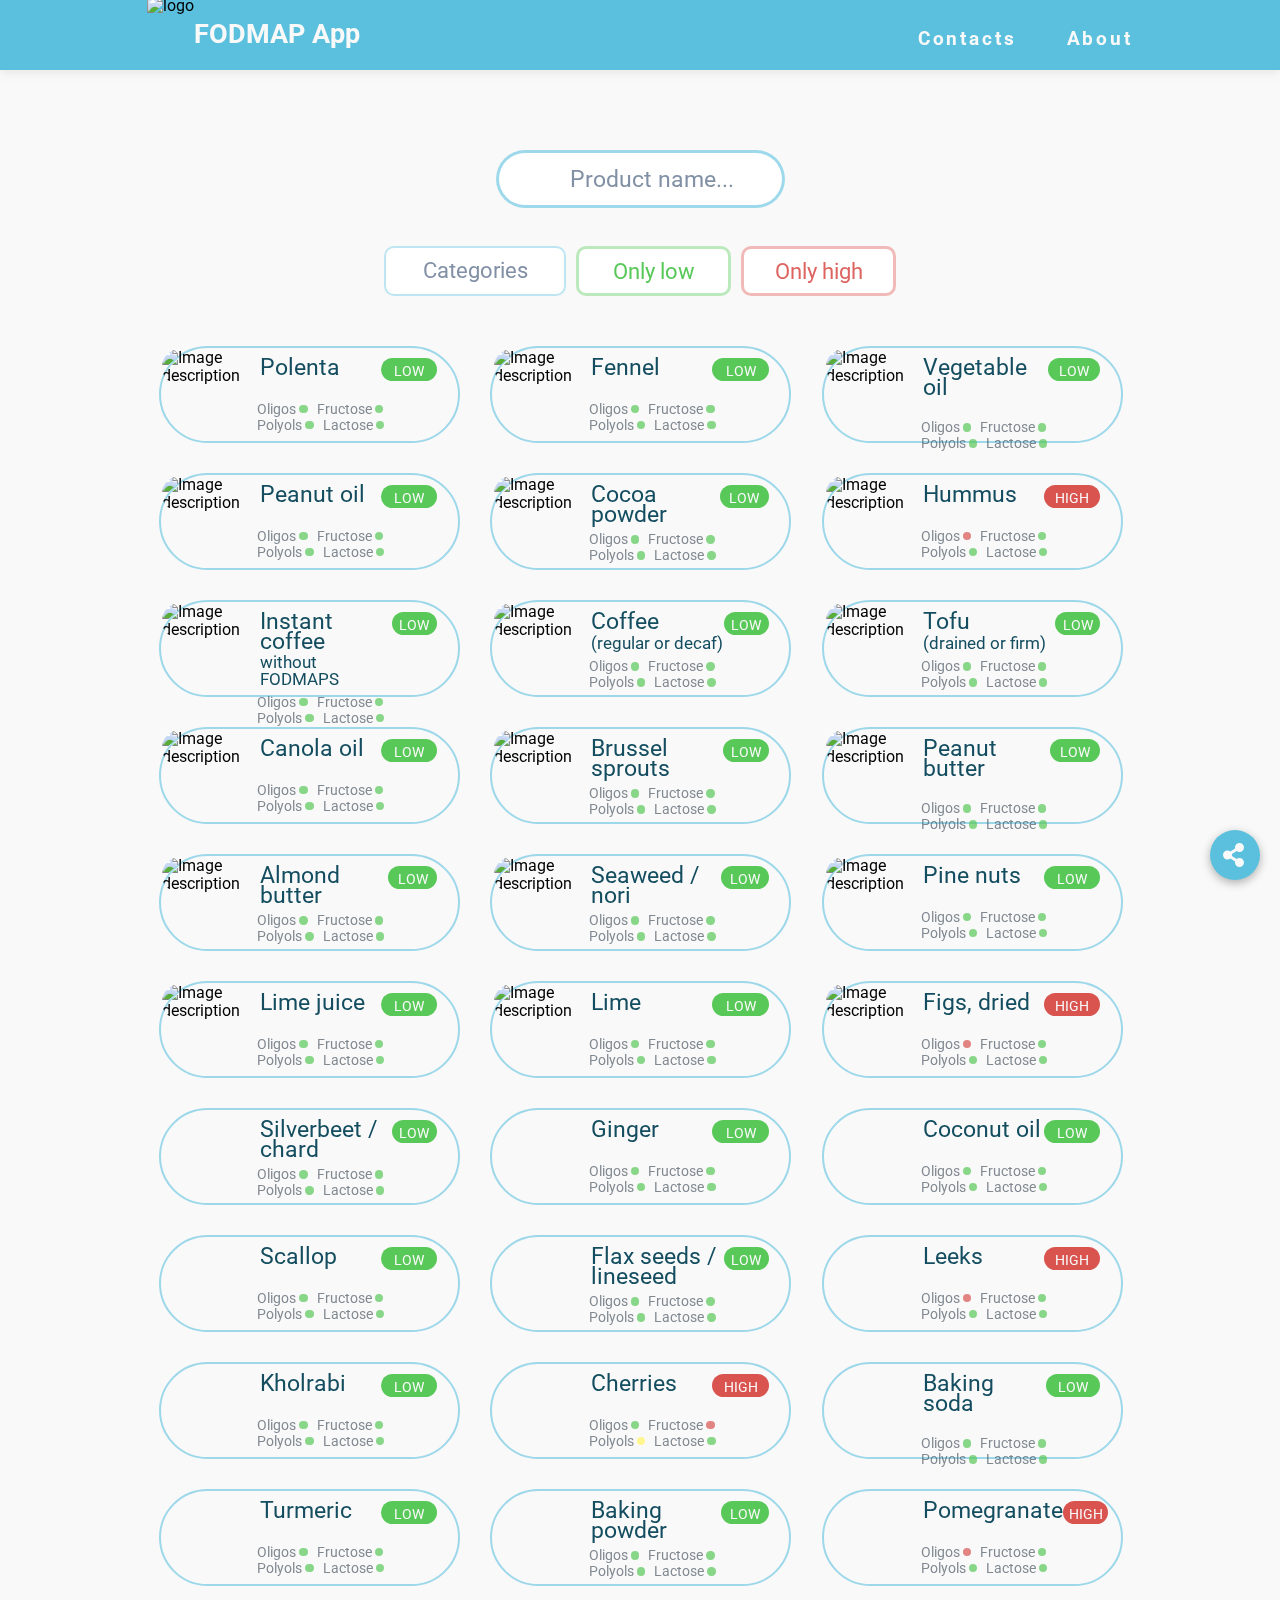
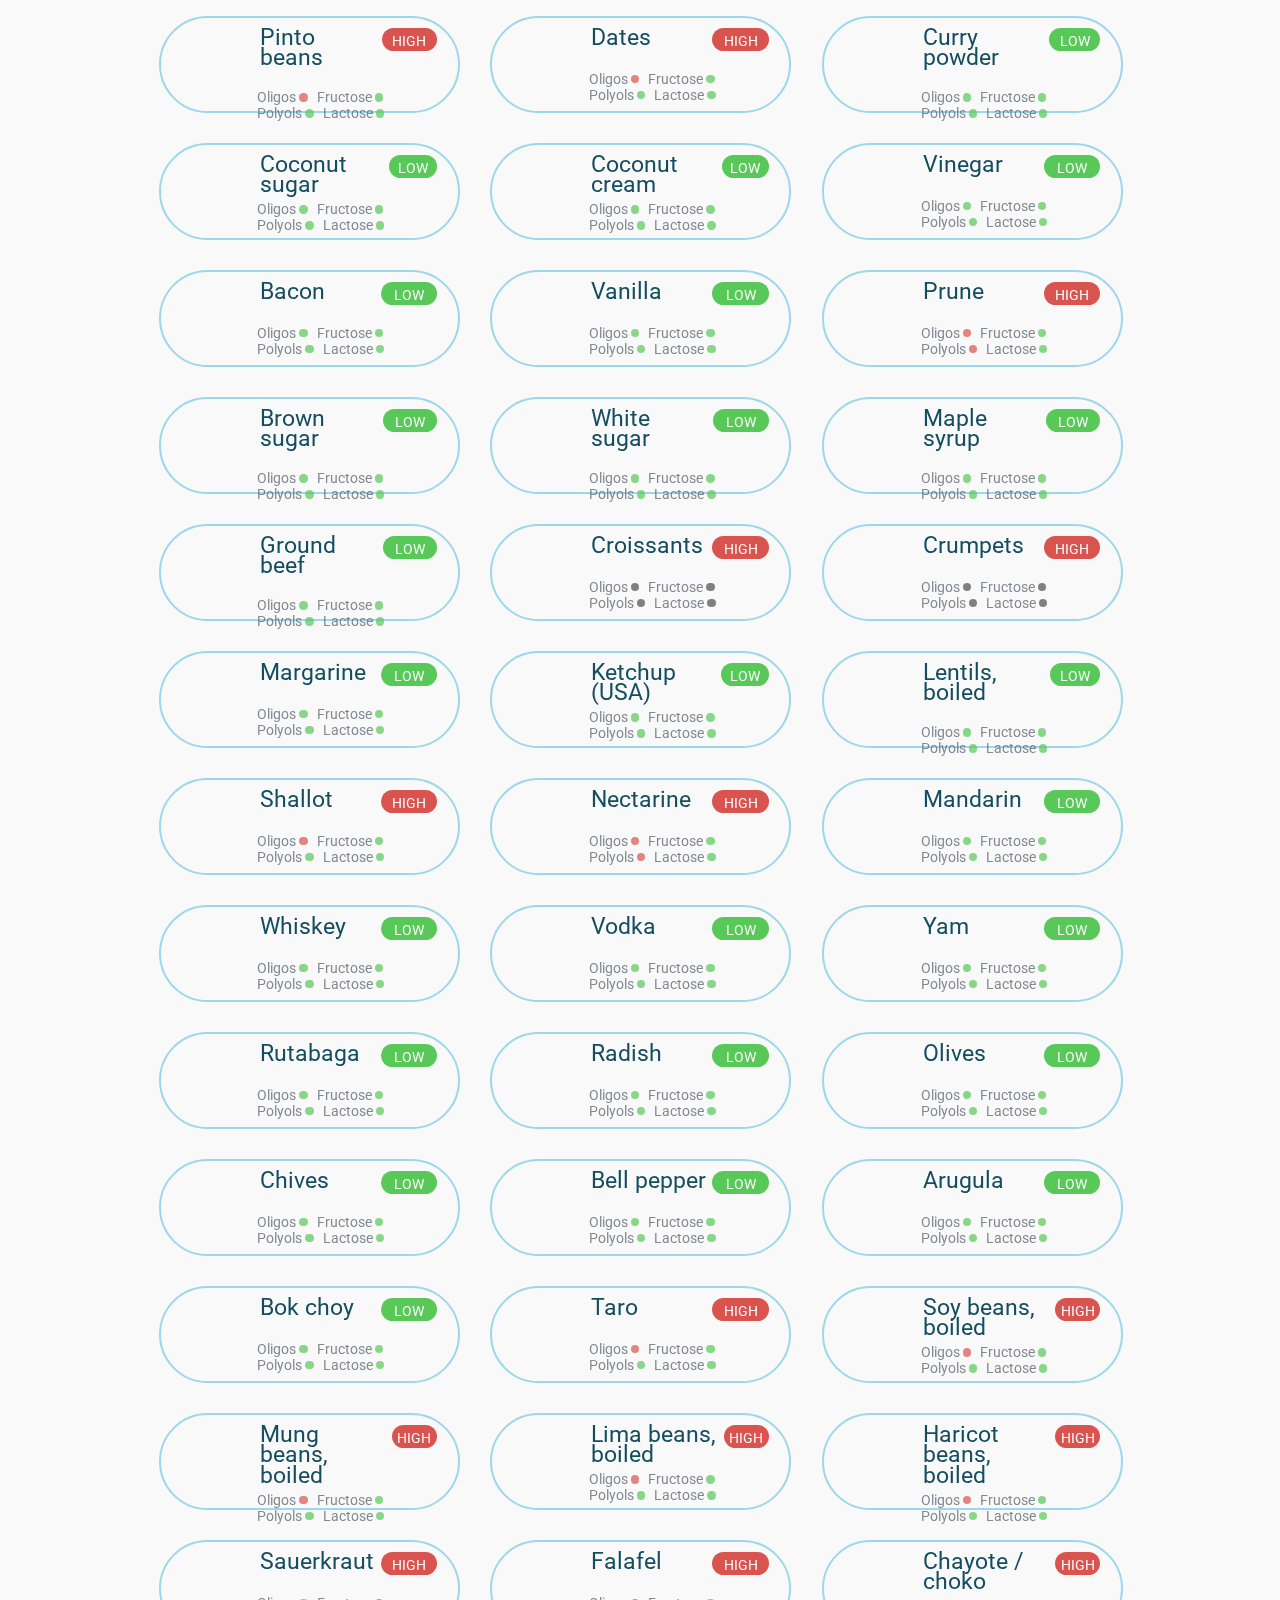
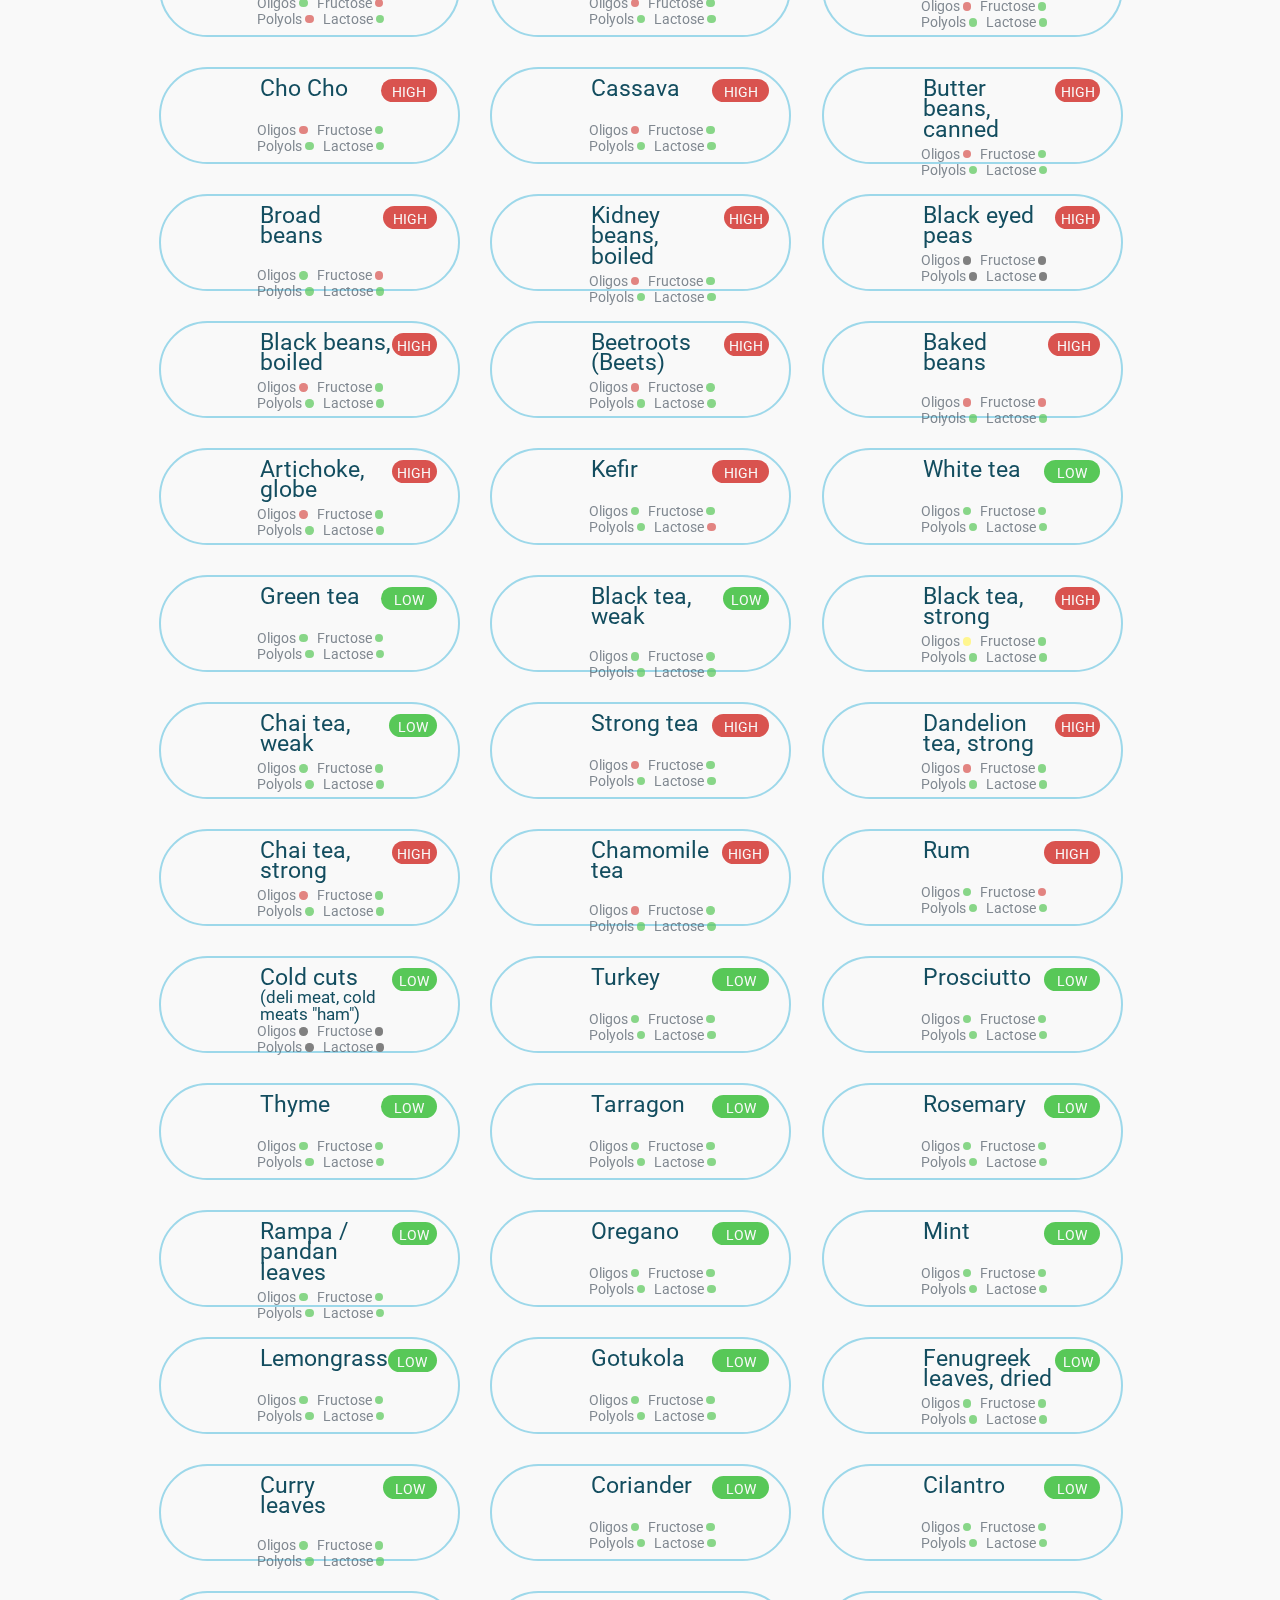
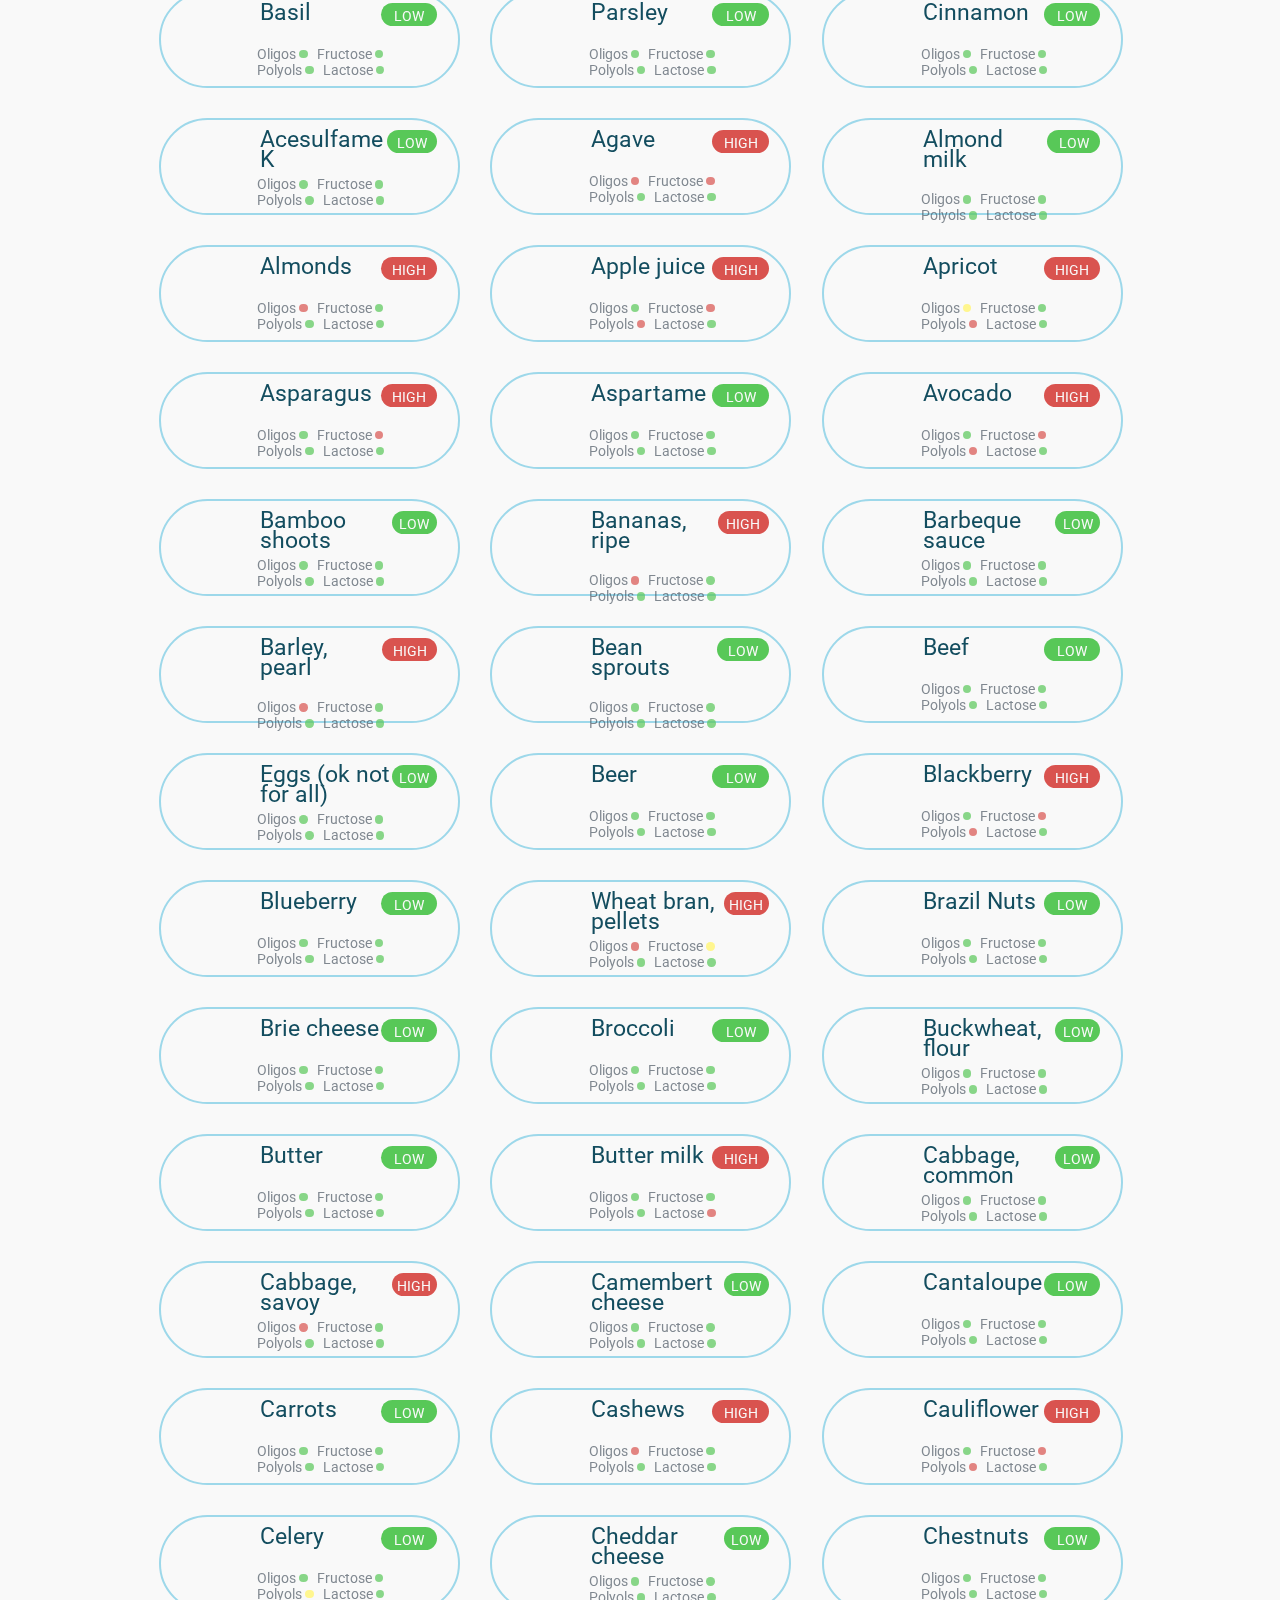
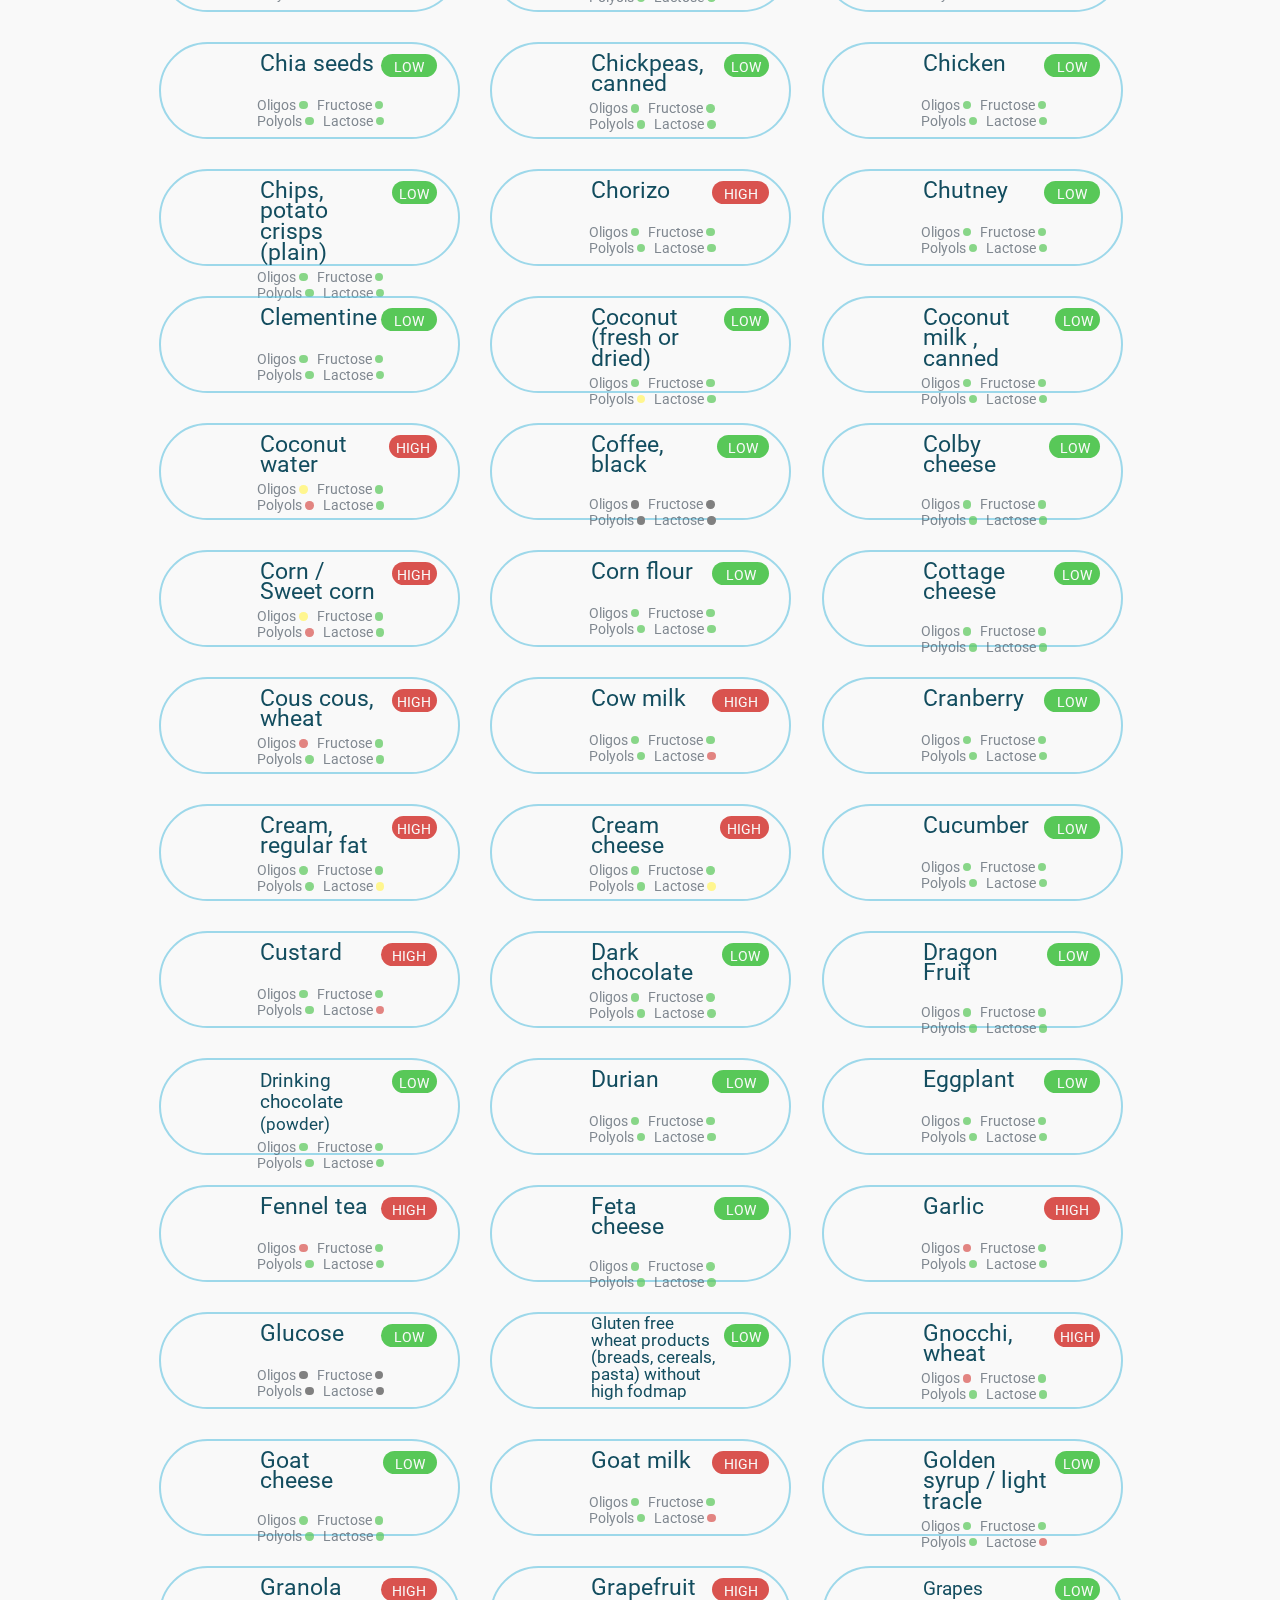
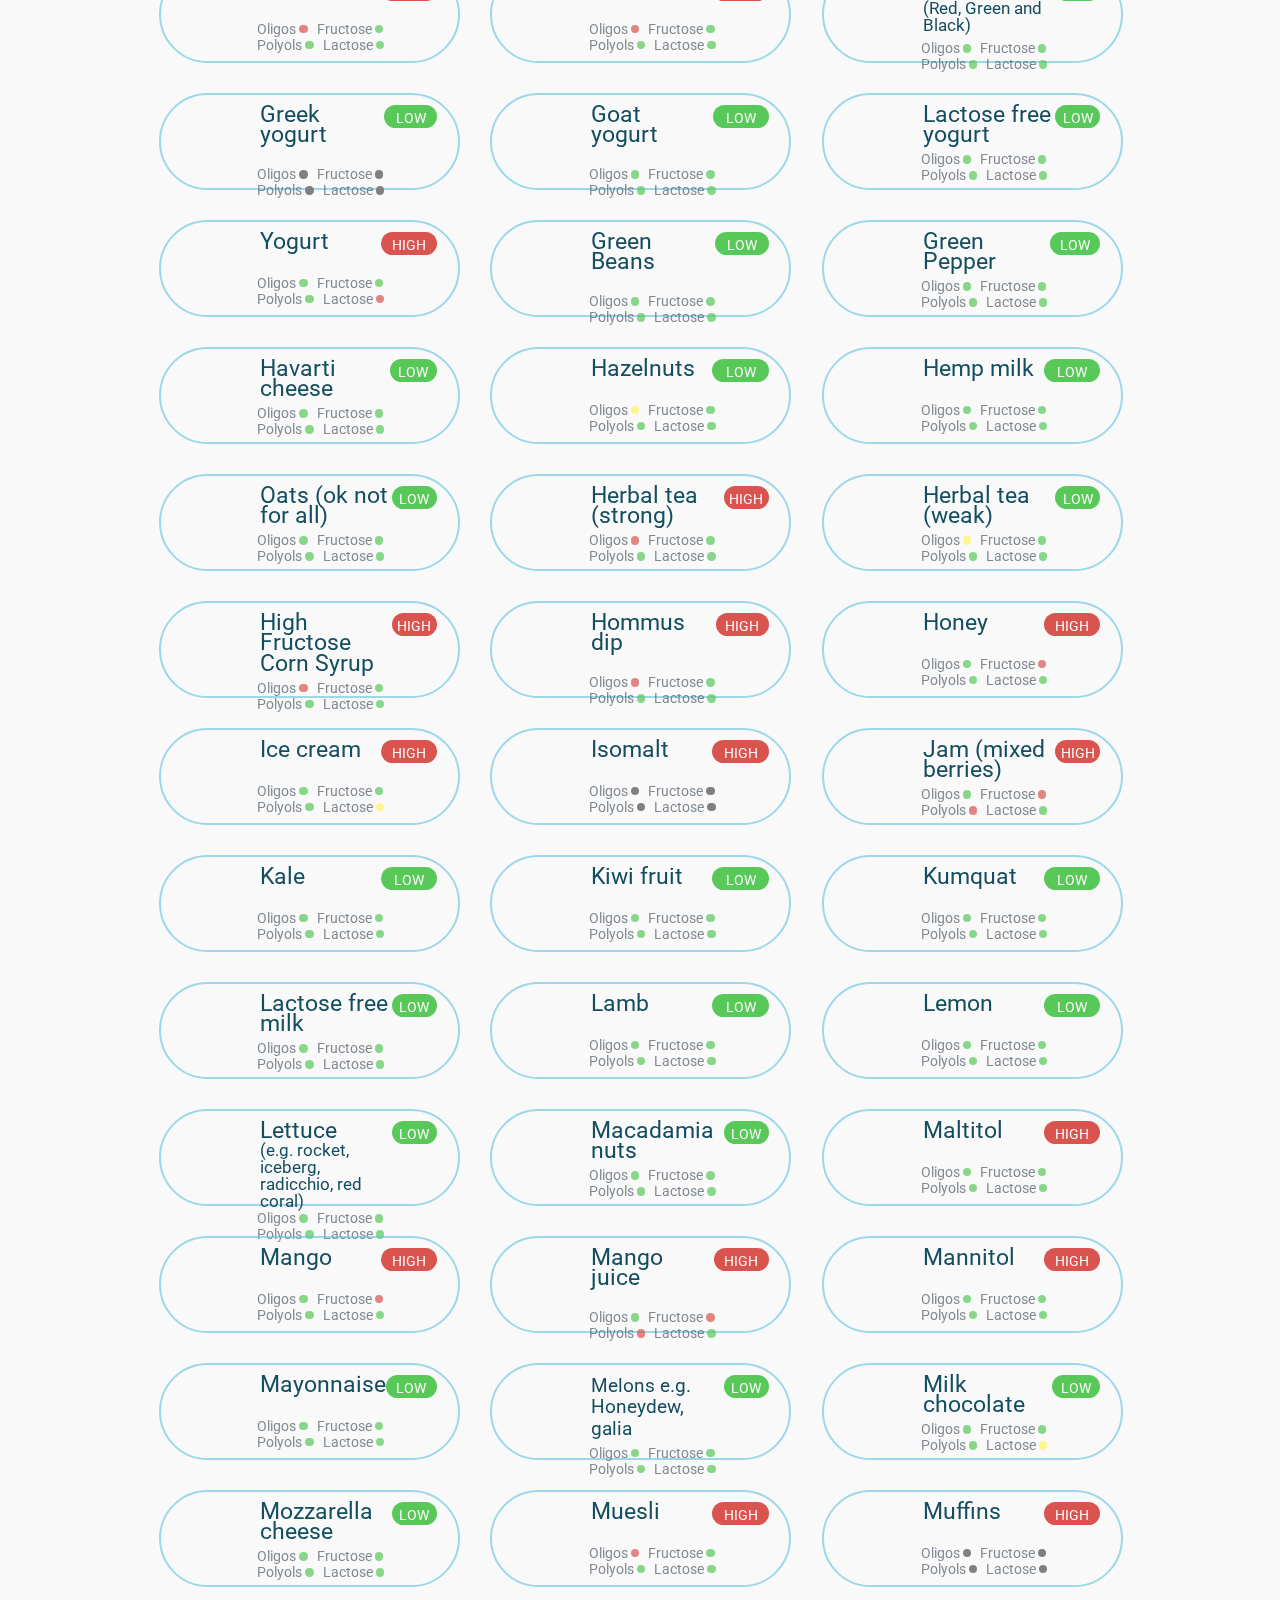
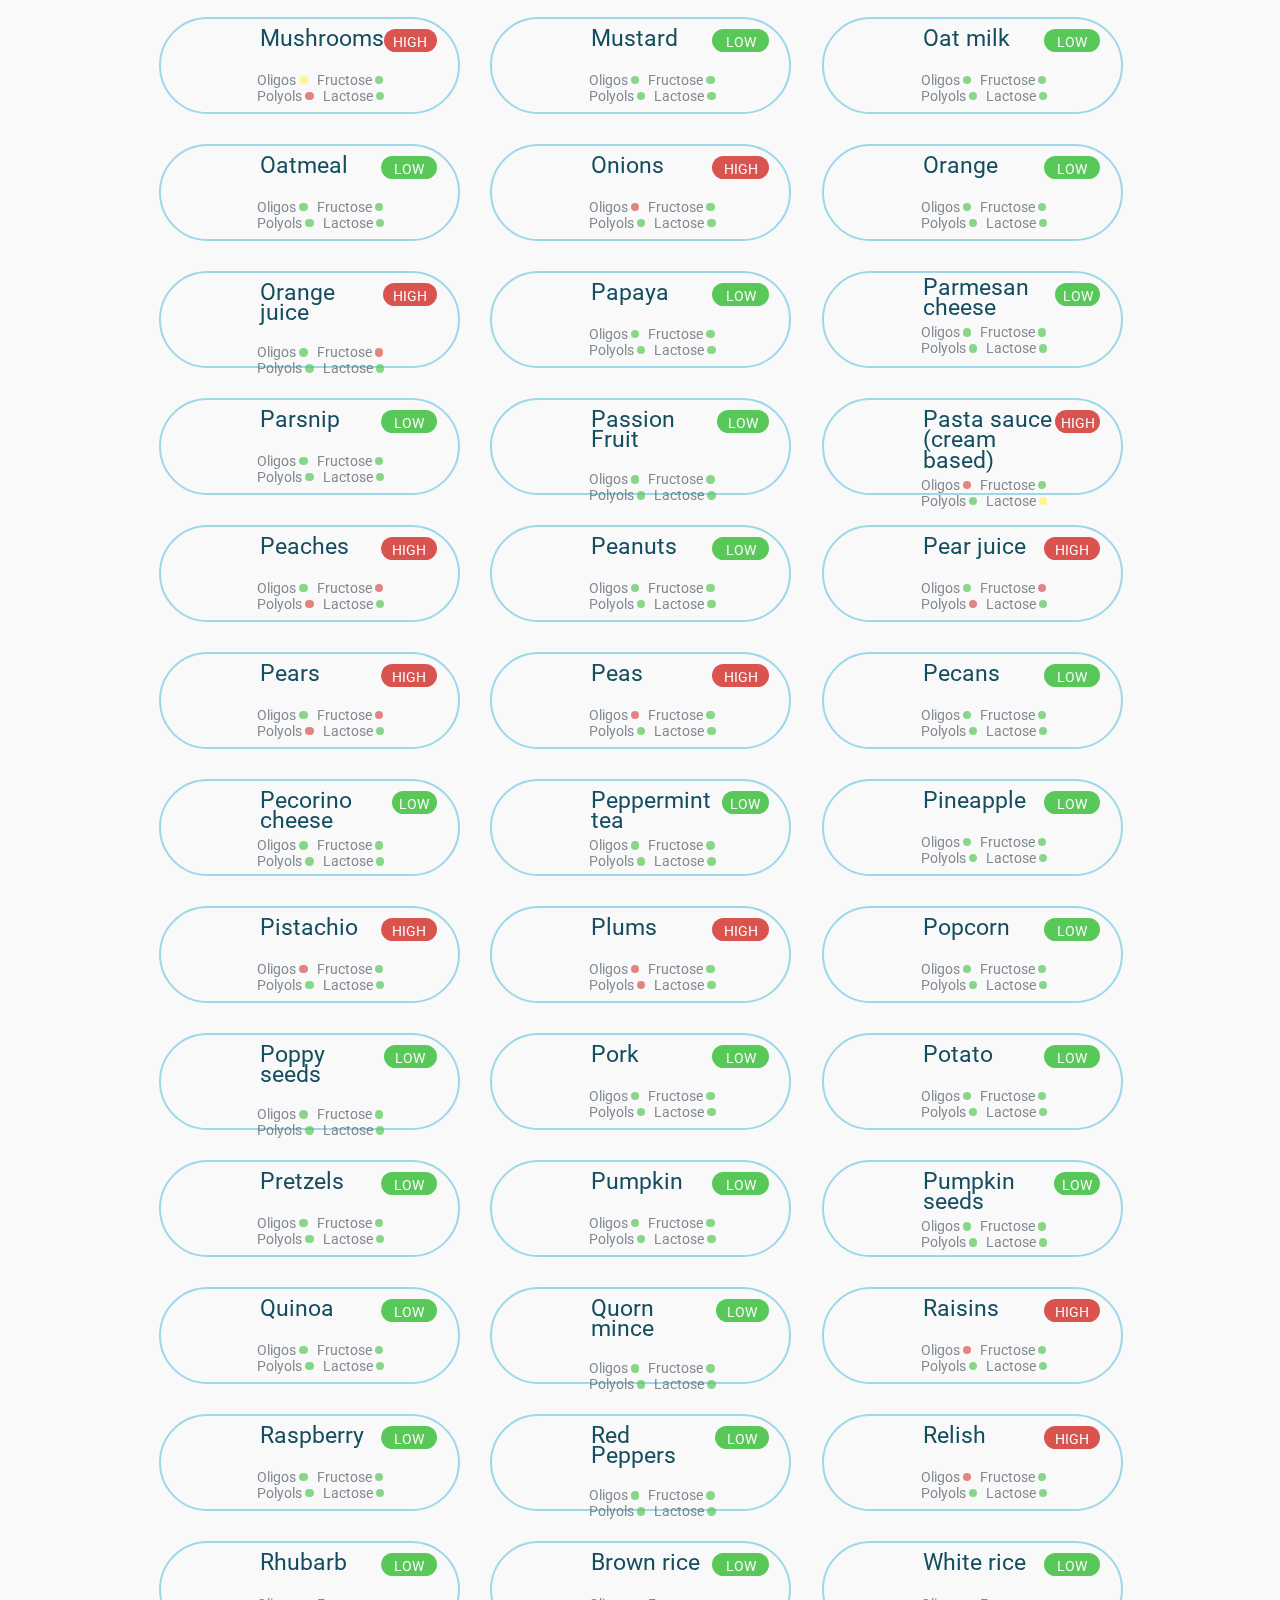
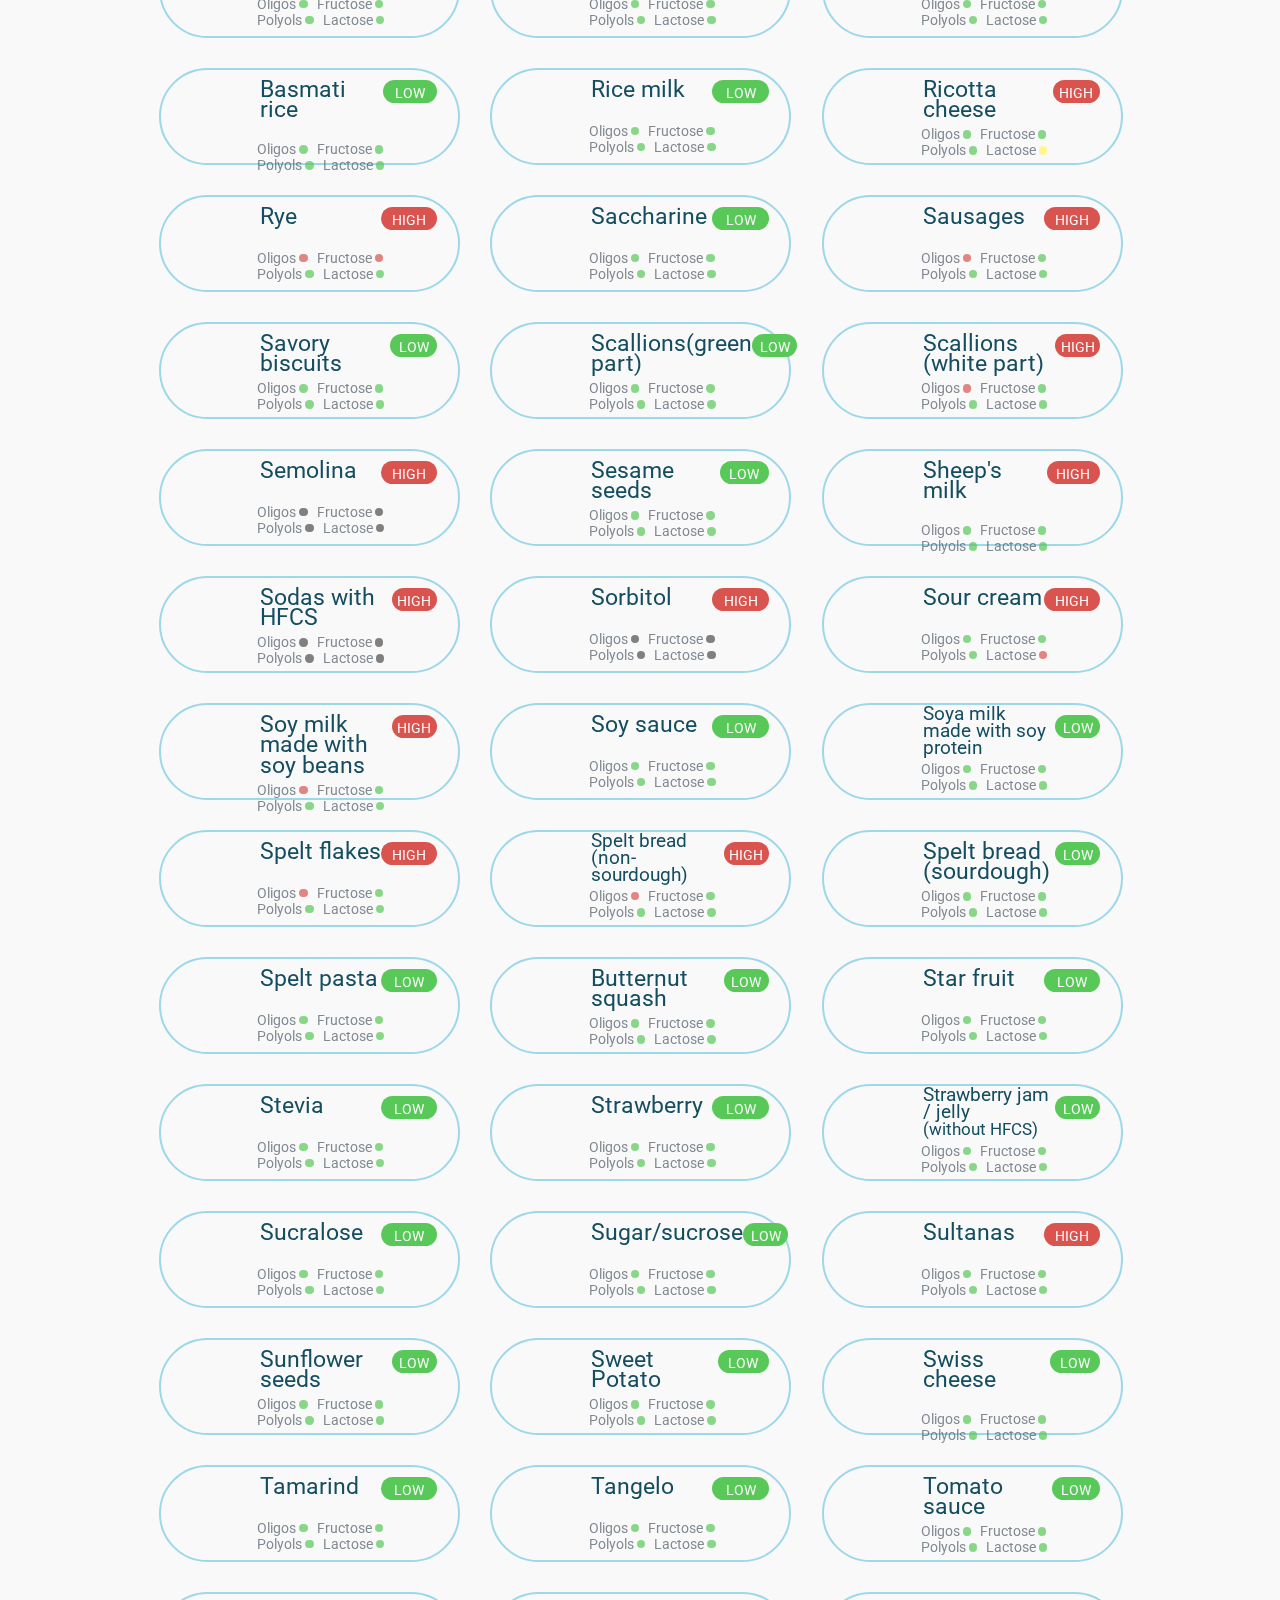
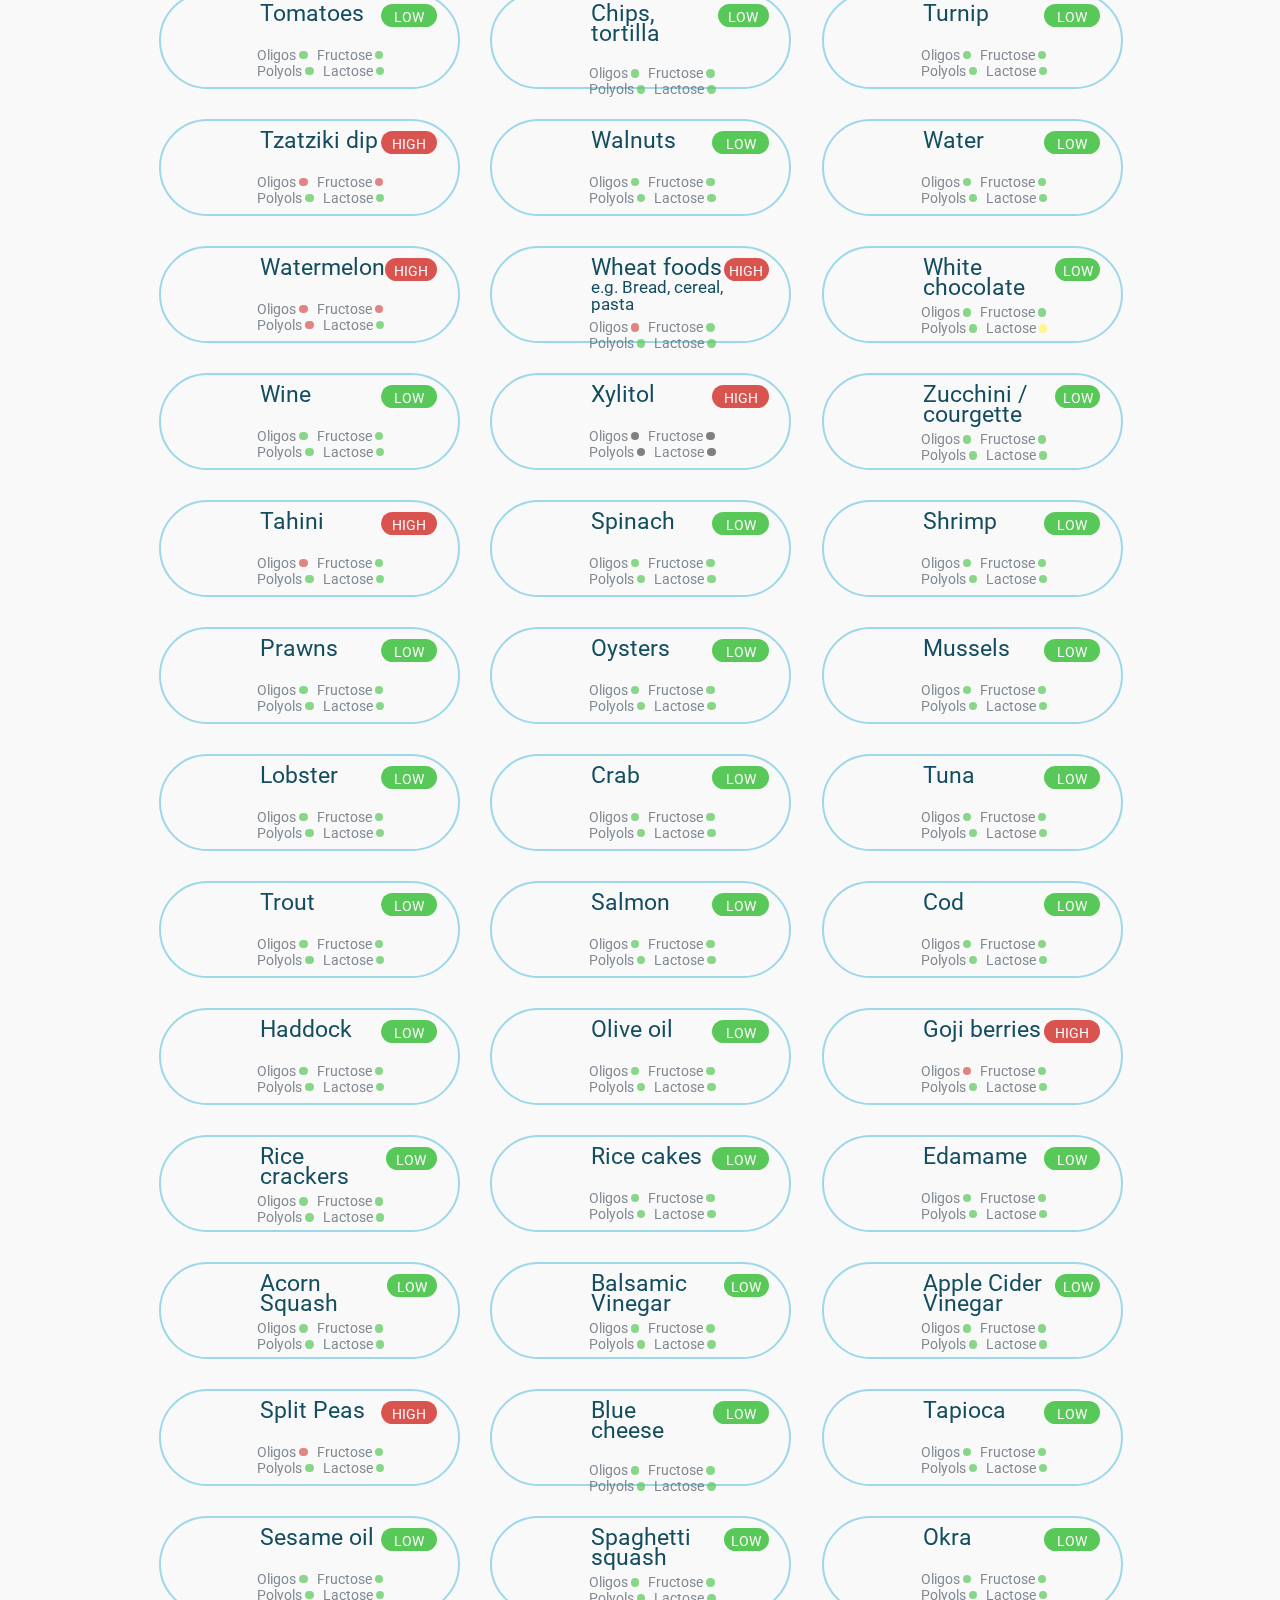
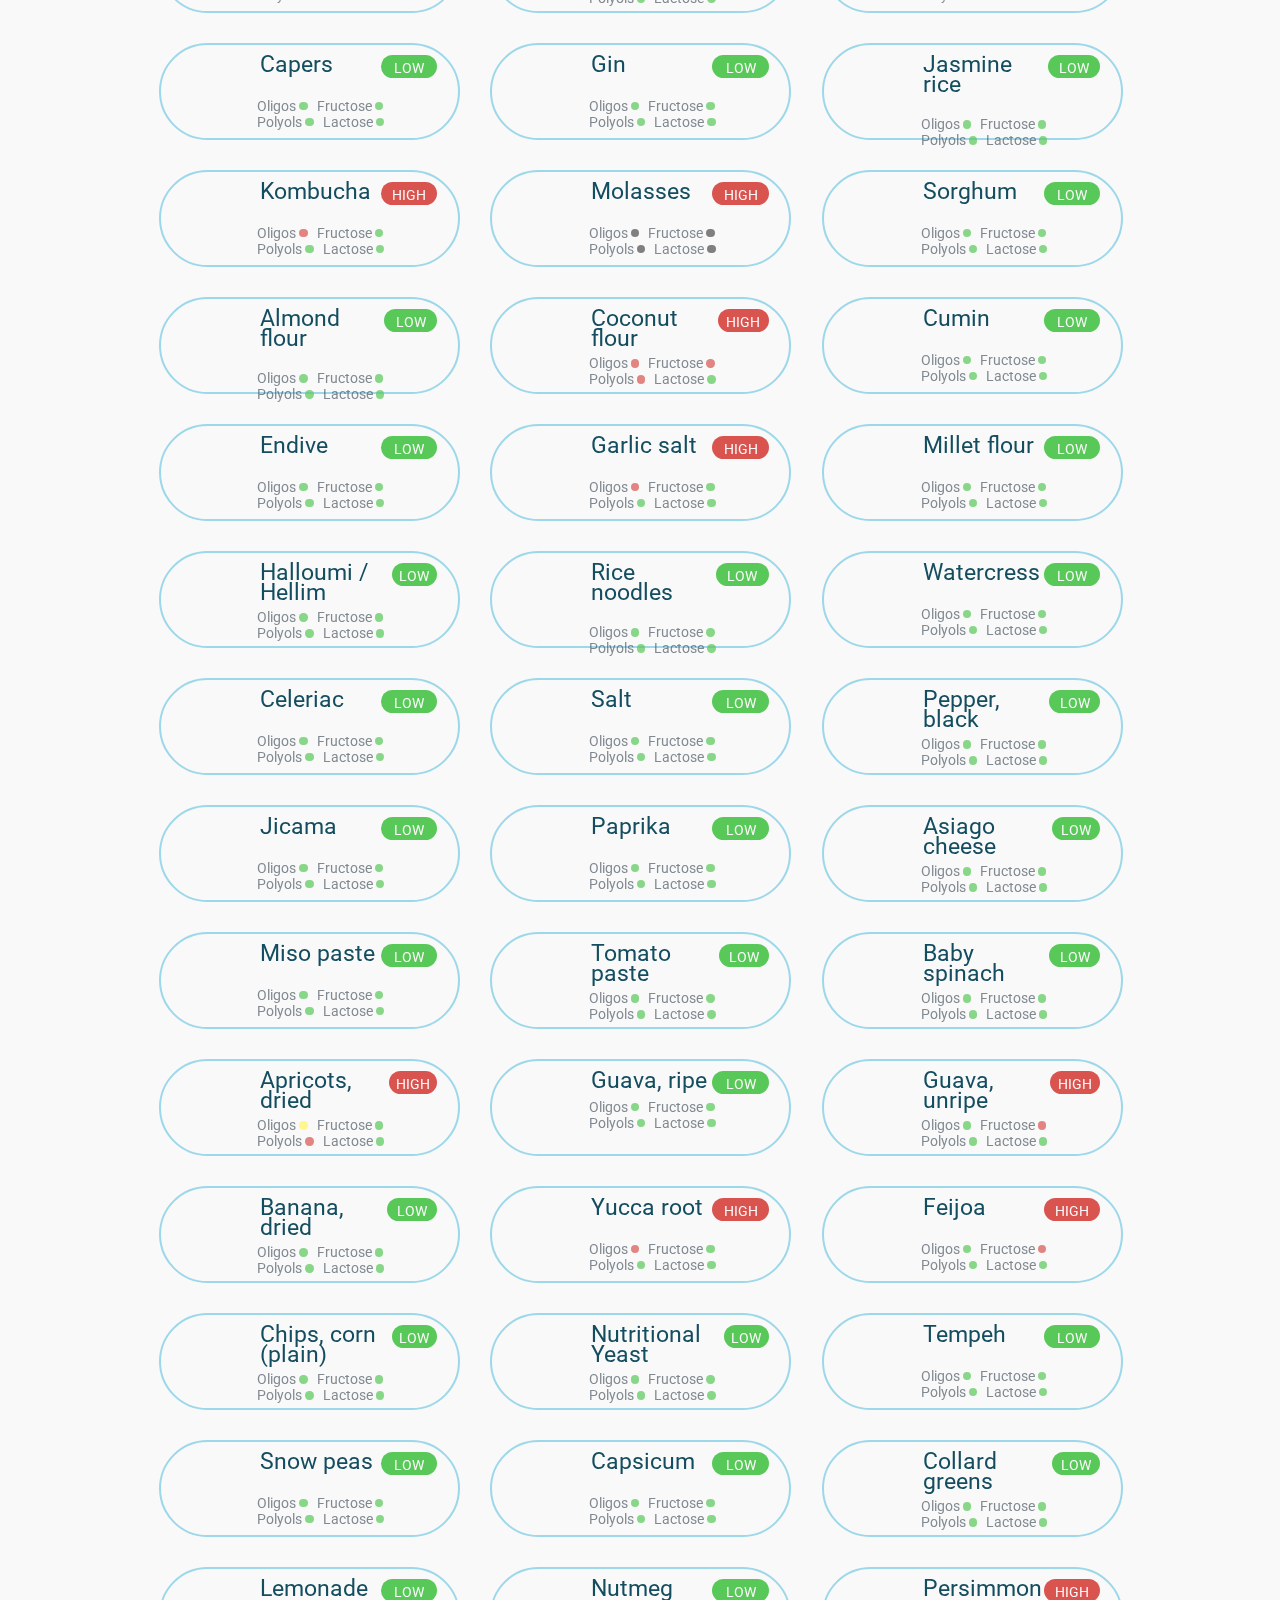
==== commit dbf6457e: "feat: add responsiveness from 1920 to 1440px" ====
--- a/docs/index.html
+++ b/docs/index.html
@@ -24,10 +24,9 @@
   <header>
     <nav id="navbar" class="nav__bar">
       <div class="nav">
-        <div class="nav__logo">
-          <button onclick="toTheStarsHeader()" class="nav__logo-name">
-            <p>FODMAP App</p>
-          </button>
+        <div id="js-header" class="nav__logo">
+          <img class="nav__logo-image" src="img/logo.png" alt="logo">
+          <p class="nav__logo-name">FODMAP App</p>
         </div>
         <ul class="nav__info">
           <li class="nav__info-item">Contacts</li>
@@ -155,7 +154,7 @@
   </div>
 
 
-  <div id="js-container">
+  <div class="container">
     <div class="food" style="display: block;">
       <div class="my-gallery" itemscope itemtype="http://schema.org/ImageGallery">
         <figure itemprop="associatedMedia" itemscope itemtype="http://schema.org/ImageObject">
@@ -285,7 +284,7 @@
           <div class="food__title-name">Cocoa powder</div>
           <div class="food__fodmap food__fodmap--low">LOW</div>
         </div>
-        <p class="food__details">
+        <p class="food__details food__details--1600-1500fix">
           <span class="food__details-wrapper"> Oligos
             <span class="circle__good"></span>
           </span>
@@ -311,7 +310,7 @@
       </div>
       <div class="food__info">
         <div class="food__title">
-          <div class="food__title-name">Hummus / houmous</div>
+          <div class="food__title-name">Hummus </div>
           <div class="food__fodmap food__fodmap--high">HIGH</div>
         </div>
         <p class="food__details">
@@ -340,10 +339,10 @@
       </div>
       <div class="food__info">
         <div class="food__title">
-          <div class="food__title-name">Instant coffee (only if not made with lactose or other FODMAPS)</div>
-          <div class="food__fodmap food__fodmap--low">LOW</div>
-        </div>
-        <p class="food__details">
+          <div class="food__title-name">Instant coffee <span class="food__title-name--additional-info">without FODMAPS</span></div>
+          <div class="food__fodmap food__fodmap--low">LOW</div>
+        </div>
+        <p class="food__details food__details--1920fix-1860fix">
           <span class="food__details-wrapper"> Oligos
             <span class="circle__good"></span>
           </span>
@@ -369,10 +368,10 @@
       </div>
       <div class="food__info">
         <div class="food__title">
-          <div class="food__title-name">Coffee (regular or decaf) </div>
-          <div class="food__fodmap food__fodmap--low">LOW</div>
-        </div>
-        <p class="food__details">
+          <div class="food__title-name">Coffee <span class="food__title-name--additional-info">(regular or decaf)</span></div>
+          <div class="food__fodmap food__fodmap--low">LOW</div>
+        </div>
+        <p class="food__details food__details--1920fix-1860fix">
           <span class="food__details-wrapper"> Oligos
             <span class="circle__good"></span>
           </span>
@@ -398,10 +397,10 @@
       </div>
       <div class="food__info">
         <div class="food__title">
-          <div class="food__title-name">Tofu (drained or firm) </div>
-          <div class="food__fodmap food__fodmap--low">LOW</div>
-        </div>
-        <p class="food__details">
+          <div class="food__title-name">Tofu <span class="food__title-name--additional-info">(drained or firm)</span> </div>
+          <div class="food__fodmap food__fodmap--low">LOW</div>
+        </div>
+        <p class="food__details food__details--1860-1700fix">
           <span class="food__details-wrapper"> Oligos
             <span class="circle__good"></span>
           </span>
@@ -459,7 +458,7 @@
           <div class="food__title-name">Brussel sprouts </div>
           <div class="food__fodmap food__fodmap--low">LOW</div>
         </div>
-        <p class="food__details">
+        <p class="food__details food__details--1860-1700fix">
           <span class="food__details-wrapper"> Oligos
             <span class="circle__good"></span>
           </span>
@@ -517,7 +516,7 @@
           <div class="food__title-name">Almond butter </div>
           <div class="food__fodmap food__fodmap--low">LOW</div>
         </div>
-        <p class="food__details">
+        <p class="food__details food__details--1600-1500fix">
           <span class="food__details-wrapper"> Oligos
             <span class="circle__good"></span>
           </span>
@@ -546,7 +545,7 @@
           <div class="food__title-name">Seaweed / nori</div>
           <div class="food__fodmap food__fodmap--low">LOW</div>
         </div>
-        <p class="food__details">
+        <p class="food__details food__details--1600-1500fix">
           <span class="food__details-wrapper"> Oligos
             <span class="circle__good"></span>
           </span>
@@ -691,7 +690,7 @@
           <div class="food__title-name">Silverbeet / chard</div>
           <div class="food__fodmap food__fodmap--low">LOW</div>
         </div>
-        <p class="food__details">
+        <p class="food__details food__details--1920fix-1860fix">
           <span class="food__details-wrapper"> Oligos
             <span class="circle__good"></span>
           </span>
@@ -804,10 +803,10 @@
       </div>
       <div class="food__info">
         <div class="food__title">
-          <div class="food__title-name">Flax seeds/lineseed</div>
-          <div class="food__fodmap food__fodmap--low">LOW</div>
-        </div>
-        <p class="food__details">
+          <div class="food__title-name">Flax seeds / lineseed</div>
+          <div class="food__fodmap food__fodmap--low">LOW</div>
+        </div>
+        <p class="food__details food__details--1920fix-1860fix">
           <span class="food__details-wrapper"> Oligos
             <span class="circle__good"></span>
           </span>
@@ -923,7 +922,7 @@
           <div class="food__title-name">Baking soda</div>
           <div class="food__fodmap food__fodmap--low">LOW</div>
         </div>
-        <p class="food__details">
+        <p class="food__details ">
           <span class="food__details-wrapper"> Oligos
             <span class="circle__good"></span>
           </span>
@@ -981,7 +980,7 @@
           <div class="food__title-name">Baking powder</div>
           <div class="food__fodmap food__fodmap--low">LOW</div>
         </div>
-        <p class="food__details">
+        <p class="food__details food__details--1600-1500fix">
           <span class="food__details-wrapper"> Oligos
             <span class="circle__good"></span>
           </span>
@@ -1029,7 +1028,7 @@
     <div class="food" style="display: block;">
       <div class="my-gallery" itemscope itemtype="http://schema.org/ImageGallery">
         <figure itemprop="associatedMedia" itemscope itemtype="http://schema.org/ImageObject">
-          <a href="img/pinto-beans.jpg" itemprop="contentUrl" data-size="1280x850">
+          <a href="img/pinto-beans.jpeg" itemprop="contentUrl" data-size="1280x850">
             <img class="b-lazy" src="#" data-src="img/pinto-beans_s.jpg" alt="alt-text">
           </a>
         </figure>
@@ -1126,7 +1125,7 @@
           <div class="food__title-name">Coconut sugar </div>
           <div class="food__fodmap food__fodmap--low">LOW</div>
         </div>
-        <p class="food__details">
+        <p class="food__details food__details--1600-1500fix">
           <span class="food__details-wrapper"> Oligos
             <span class="circle__good"></span>
           </span>
@@ -1155,7 +1154,7 @@
           <div class="food__title-name">Coconut cream</div>
           <div class="food__fodmap food__fodmap--low">LOW</div>
         </div>
-        <p class="food__details">
+        <p class="food__details food__details--1600-1500fix">
           <span class="food__details-wrapper"> Oligos
             <span class="circle__good"></span>
           </span>
@@ -1503,7 +1502,7 @@
           <div class="food__title-name">Ketchup (USA)</div>
           <div class="food__fodmap food__fodmap--low">LOW</div>
         </div>
-        <p class="food__details">
+        <p class="food__details food__details--1600-1500fix">
           <span class="food__details-wrapper"> Oligos
             <span class="circle__good"></span>
           </span>
@@ -1967,7 +1966,7 @@
           <div class="food__title-name">Soy beans, boiled</div>
           <div class="food__fodmap food__fodmap--high">HIGH</div>
         </div>
-        <p class="food__details">
+        <p class="food__details food__details--1920fix-1860fix">
           <span class="food__details-wrapper"> Oligos
             <span class="circle__bad"></span>
           </span>
@@ -1996,7 +1995,7 @@
           <div class="food__title-name">Mung beans, boiled</div>
           <div class="food__fodmap food__fodmap--high">HIGH</div>
         </div>
-        <p class="food__details">
+        <p class="food__details food__details--1920fix-1860fix">
           <span class="food__details-wrapper"> Oligos
             <span class="circle__bad"></span>
           </span>
@@ -2025,7 +2024,7 @@
           <div class="food__title-name">Lima beans, boiled</div>
           <div class="food__fodmap food__fodmap--high">HIGH</div>
         </div>
-        <p class="food__details">
+        <p class="food__details food__details--1920fix-1860fix">
           <span class="food__details-wrapper"> Oligos
             <span class="circle__bad"></span>
           </span>
@@ -2054,7 +2053,7 @@
           <div class="food__title-name">Haricot beans, boiled</div>
           <div class="food__fodmap food__fodmap--high">HIGH</div>
         </div>
-        <p class="food__details">
+        <p class="food__details food__details--1920fix-1860fix">
           <span class="food__details-wrapper"> Oligos
             <span class="circle__bad"></span>
           </span>
@@ -2141,7 +2140,7 @@
           <div class="food__title-name">Chayote / choko</div>
           <div class="food__fodmap food__fodmap--high">HIGH</div>
         </div>
-        <p class="food__details">
+        <p class="food__details food__details--1860-1700fix">
           <span class="food__details-wrapper"> Oligos
             <span class="circle__bad"></span>
           </span>
@@ -2228,7 +2227,7 @@
           <div class="food__title-name">Butter beans, canned</div>
           <div class="food__fodmap food__fodmap--high">HIGH</div>
         </div>
-        <p class="food__details">
+        <p class="food__details food__details--1920fix-1860fix">
           <span class="food__details-wrapper"> Oligos
             <span class="circle__bad"></span>
           </span>
@@ -2286,7 +2285,7 @@
           <div class="food__title-name">Kidney beans, boiled</div>
           <div class="food__fodmap food__fodmap--high">HIGH</div>
         </div>
-        <p class="food__details">
+        <p class="food__details food__details--1920fix-1860fix">
           <span class="food__details-wrapper"> Oligos
             <span class="circle__bad"></span>
           </span>
@@ -2315,7 +2314,7 @@
           <div class="food__title-name">Black eyed peas</div>
           <div class="food__fodmap food__fodmap--high">HIGH</div>
         </div>
-        <p class="food__details">
+        <p class="food__details food__details--1860-1700fix">
           <span class="food__details-wrapper"> Oligos
             <span class="circle__idk"></span>
           </span>
@@ -2344,7 +2343,7 @@
           <div class="food__title-name">Black beans, boiled</div>
           <div class="food__fodmap food__fodmap--high">HIGH</div>
         </div>
-        <p class="food__details">
+        <p class="food__details food__details--1920fix-1860fix">
           <span class="food__details-wrapper"> Oligos
             <span class="circle__bad"></span>
           </span>
@@ -2370,10 +2369,10 @@
       </div>
       <div class="food__info">
         <div class="food__title">
-          <div class="food__title-name">Beetroots/Beets</div>
-          <div class="food__fodmap food__fodmap--high">HIGH</div>
-        </div>
-        <p class="food__details">
+          <div class="food__title-name">Beetroots (Beets)</div>
+          <div class="food__fodmap food__fodmap--high">HIGH</div>
+        </div>
+        <p class="food__details food__details--1860-1700fix">
           <span class="food__details-wrapper"> Oligos
             <span class="circle__bad"></span>
           </span>
@@ -2431,7 +2430,7 @@
           <div class="food__title-name">Artichoke, globe</div>
           <div class="food__fodmap food__fodmap--high">HIGH</div>
         </div>
-        <p class="food__details">
+        <p class="food__details food__details--1860-1700fix">
           <span class="food__details-wrapper"> Oligos
             <span class="circle__bad"></span>
           </span>
@@ -2576,7 +2575,7 @@
           <div class="food__title-name">Black tea, strong</div>
           <div class="food__fodmap food__fodmap--high">HIGH</div>
         </div>
-        <p class="food__details">
+        <p class="food__details food__details--1860-1700fix">
           <span class="food__details-wrapper"> Oligos
             <span class="circle__middle"></span>
           </span>
@@ -2605,7 +2604,7 @@
           <div class="food__title-name">Chai tea, weak</div>
           <div class="food__fodmap food__fodmap--low">LOW</div>
         </div>
-        <p class="food__details">
+        <p class="food__details food__details--1600-1500fix">
           <span class="food__details-wrapper"> Oligos
             <span class="circle__good"></span>
           </span>
@@ -2663,7 +2662,7 @@
           <div class="food__title-name">Dandelion tea, strong</div>
           <div class="food__fodmap food__fodmap--high">HIGH</div>
         </div>
-        <p class="food__details">
+        <p class="food__details food__details--1860-1700fix">
           <span class="food__details-wrapper"> Oligos
             <span class="circle__bad"></span>
           </span>
@@ -2692,7 +2691,7 @@
           <div class="food__title-name">Chai tea, strong</div>
           <div class="food__fodmap food__fodmap--high">HIGH</div>
         </div>
-        <p class="food__details">
+        <p class="food__details food__details--1860-1700fix">
           <span class="food__details-wrapper"> Oligos
             <span class="circle__bad"></span>
           </span>
@@ -2776,10 +2775,10 @@
       </div>
       <div class="food__info">
         <div class="food__title">
-          <div class="food__title-name">Cold cuts / deli meat / cold meats such as ham</div>
-          <div class="food__fodmap food__fodmap--low">LOW</div>
-        </div>
-        <p class="food__details">
+          <div class="food__title-name">Cold cuts <span class="food__title-name--additional-info">(deli meat, cold meats "ham")</span></div>
+          <div class="food__fodmap food__fodmap--low">LOW</div>
+        </div>
+        <p class="food__details food__details--cold-cuts">
           <span class="food__details-wrapper"> Oligos
             <span class="circle__idk"></span>
           </span>
@@ -2953,7 +2952,7 @@
           <div class="food__title-name">Rampa / pandan leaves</div>
           <div class="food__fodmap food__fodmap--low">LOW</div>
         </div>
-        <p class="food__details">
+        <p class="food__details  food__details--1920fix-1860fix">
           <span class="food__details-wrapper"> Oligos
             <span class="circle__good"></span>
           </span>
@@ -3098,7 +3097,7 @@
           <div class="food__title-name">Fenugreek leaves, dried</div>
           <div class="food__fodmap food__fodmap--low">LOW</div>
         </div>
-        <p class="food__details">
+        <p class="food__details food__details--1920fix-1860fix">
           <span class="food__details-wrapper"> Oligos
             <span class="circle__good"></span>
           </span>
@@ -3301,7 +3300,7 @@
           <div class="food__title-name">Acesulfame K</div>
           <div class="food__fodmap food__fodmap--low">LOW</div>
         </div>
-        <p class="food__details">
+        <p class="food__details food__details--1600-1500fix">
           <span class="food__details-wrapper"> Oligos
             <span class="circle__good"></span>
           </span>
@@ -3562,7 +3561,7 @@
           <div class="food__title-name">Bamboo shoots</div>
           <div class="food__fodmap food__fodmap--low">LOW</div>
         </div>
-        <p class="food__details">
+        <p class="food__details food__details--1600-1500fix">
           <span class="food__details-wrapper"> Oligos
             <span class="circle__good"></span>
           </span>
@@ -3620,7 +3619,7 @@
           <div class="food__title-name">Barbeque sauce</div>
           <div class="food__fodmap food__fodmap--low">LOW</div>
         </div>
-        <p class="food__details">
+        <p class="food__details food__details--1860-1700fix">
           <span class="food__details-wrapper"> Oligos
             <span class="circle__good"></span>
           </span>
@@ -3736,7 +3735,7 @@
           <div class="food__title-name">Eggs (ok not for all)</div>
           <div class="food__fodmap food__fodmap--low">LOW</div>
         </div>
-        <p class="food__details">
+        <p class="food__details food__details--1920fix-1860fix">
           <span class="food__details-wrapper"> Oligos
             <span class="circle__good"></span>
           </span>
@@ -3852,7 +3851,7 @@
           <div class="food__title-name">Wheat bran, pellets</div>
           <div class="food__fodmap food__fodmap--high">HIGH</div>
         </div>
-        <p class="food__details">
+        <p class="food__details food__details--1920fix-1860fix">
           <span class="food__details-wrapper"> Oligos
             <span class="circle__bad"></span>
           </span>
@@ -3968,7 +3967,7 @@
           <div class="food__title-name">Buckwheat, flour </div>
           <div class="food__fodmap food__fodmap--low">LOW</div>
         </div>
-        <p class="food__details">
+        <p class="food__details food__details--1860-1700fix">
           <span class="food__details-wrapper"> Oligos
             <span class="circle__good"></span>
           </span>
@@ -4055,7 +4054,7 @@
           <div class="food__title-name">Cabbage, common</div>
           <div class="food__fodmap food__fodmap--low">LOW</div>
         </div>
-        <p class="food__details">
+        <p class="food__details food__details--1860-1700fix">
           <span class="food__details-wrapper"> Oligos
             <span class="circle__good"></span>
           </span>
@@ -4084,7 +4083,7 @@
           <div class="food__title-name">Cabbage, savoy</div>
           <div class="food__fodmap food__fodmap--high">HIGH</div>
         </div>
-        <p class="food__details">
+        <p class="food__details food__details--1860-1700fix">
           <span class="food__details-wrapper"> Oligos
             <span class="circle__bad"></span>
           </span>
@@ -4113,7 +4112,7 @@
           <div class="food__title-name">Camembert cheese </div>
           <div class="food__fodmap food__fodmap--low">LOW</div>
         </div>
-        <p class="food__details">
+        <p class="food__details  food__details--1920fix-1860fix">
           <span class="food__details-wrapper"> Oligos
             <span class="circle__good"></span>
           </span>
@@ -4287,7 +4286,7 @@
           <div class="food__title-name">Cheddar cheese </div>
           <div class="food__fodmap food__fodmap--low">LOW</div>
         </div>
-        <p class="food__details">
+        <p class="food__details food__details--1860-1700fix">
           <span class="food__details-wrapper"> Oligos
             <span class="circle__good"></span>
           </span>
@@ -4371,10 +4370,10 @@
       </div>
       <div class="food__info">
         <div class="food__title">
-          <div class="food__title-name">Chickpeas, canned</div>
-          <div class="food__fodmap food__fodmap--low">LOW</div>
-        </div>
-        <p class="food__details">
+          <div class="food__title-name ">Chickpeas, canned</div>
+          <div class="food__fodmap food__fodmap--low">LOW</div>
+        </div>
+        <p class="food__details food__details--1860-1700fix">
           <span class="food__details-wrapper"> Oligos
             <span class="circle__good"></span>
           </span>
@@ -4432,7 +4431,7 @@
           <div class="food__title-name">Chips, potato crisps (plain)</div>
           <div class="food__fodmap food__fodmap--low">LOW</div>
         </div>
-        <p class="food__details">
+        <p class="food__details food__details--1860-1700fix">
           <span class="food__details-wrapper"> Oligos
             <span class="circle__good"></span>
           </span>
@@ -4548,7 +4547,7 @@
           <div class="food__title-name">Coconut (fresh or dried)</div>
           <div class="food__fodmap food__fodmap--low">LOW</div>
         </div>
-        <p class="food__details">
+        <p class="food__details food__details--1860-1700fix">
           <span class="food__details-wrapper"> Oligos
             <span class="circle__good"></span>
           </span>
@@ -4577,7 +4576,7 @@
           <div class="food__title-name">Coconut milk , canned</div>
           <div class="food__fodmap food__fodmap--low">LOW</div>
         </div>
-        <p class="food__details">
+        <p class="food__details food__details--1860-1700fix">
           <span class="food__details-wrapper"> Oligos
             <span class="circle__good"></span>
           </span>
@@ -4606,7 +4605,7 @@
           <div class="food__title-name">Coconut water</div>
           <div class="food__fodmap food__fodmap--high">HIGH</div>
         </div>
-        <p class="food__details">
+        <p class="food__details food__details--1600-1500fix">
           <span class="food__details-wrapper"> Oligos
             <span class="circle__middle"></span>
           </span>
@@ -4693,7 +4692,7 @@
           <div class="food__title-name">Corn / Sweet corn</div>
           <div class="food__fodmap food__fodmap--high">HIGH</div>
         </div>
-        <p class="food__details">
+        <p class="food__details food__details--1600-1500fix">
           <span class="food__details-wrapper"> Oligos
             <span class="circle__middle"></span>
           </span>
@@ -4780,7 +4779,7 @@
           <div class="food__title-name">Cous cous, wheat</div>
           <div class="food__fodmap food__fodmap--high">HIGH</div>
         </div>
-        <p class="food__details">
+        <p class="food__details  food__details--1920fix-1860fix">
           <span class="food__details-wrapper"> Oligos
             <span class="circle__bad"></span>
           </span>
@@ -4867,7 +4866,7 @@
           <div class="food__title-name">Cream, regular fat</div>
           <div class="food__fodmap food__fodmap--high">HIGH</div>
         </div>
-        <p class="food__details">
+        <p class="food__details  food__details--1920fix-1860fix">
           <span class="food__details-wrapper"> Oligos
             <span class="circle__good"></span>
           </span>
@@ -4896,7 +4895,7 @@
           <div class="food__title-name">Cream cheese </div>
           <div class="food__fodmap food__fodmap--high">HIGH</div>
         </div>
-        <p class="food__details">
+        <p class="food__details food__details--1600-1500fix">
           <span class="food__details-wrapper"> Oligos
             <span class="circle__good"></span>
           </span>
@@ -4983,7 +4982,7 @@
           <div class="food__title-name">Dark chocolate </div>
           <div class="food__fodmap food__fodmap--low">LOW</div>
         </div>
-        <p class="food__details">
+        <p class="food__details food__details--1600-1500fix">
           <span class="food__details-wrapper"> Oligos
             <span class="circle__good"></span>
           </span>
@@ -5038,10 +5037,10 @@
       </div>
       <div class="food__info">
         <div class="food__title">
-          <div class="food__title-name">Drinking chocolate powder (any % cocoa)</div>
-          <div class="food__fodmap food__fodmap--low">LOW</div>
-        </div>
-        <p class="food__details">
+          <div class="food__title-name"><span class="food__title-name--small-title"> Drinking chocolate</span> <span class="food__title-name--additional-info">(powder)</span></div>
+          <div class="food__fodmap food__fodmap--low">LOW</div>
+        </div>
+        <p class="food__details  food__details--1920fix-1860fix">
           <span class="food__details-wrapper"> Oligos
             <span class="circle__good"></span>
           </span>
@@ -5241,10 +5240,10 @@
       </div>
       <div class="food__info">
         <div class="food__title">
-          <div class="food__title-name">Gluten free wheat products (e.g. breads, cereals, pasta) made without high fodmap ingredients like honey or garlic</div>
-          <div class="food__fodmap food__fodmap--low">LOW</div>
-        </div>
-        <p class="food__details">
+          <div class="food__title-name food__title-name--additional-info">Gluten free wheat products (breads, cereals, pasta) without high fodmap</div>
+          <div class="food__fodmap food__fodmap--low">LOW</div>
+        </div>
+        <p class="food__details food__details--1920fix-1860fix food__details--gluten">
           <span class="food__details-wrapper"> Oligos
             <span class="circle__good"></span>
           </span>
@@ -5273,7 +5272,7 @@
           <div class="food__title-name">Gnocchi, wheat</div>
           <div class="food__fodmap food__fodmap--high">HIGH</div>
         </div>
-        <p class="food__details">
+        <p class="food__details food__details--1600-1500fix">
           <span class="food__details-wrapper"> Oligos
             <span class="circle__bad"></span>
           </span>
@@ -5360,7 +5359,7 @@
           <div class="food__title-name">Golden syrup / light tracle</div>
           <div class="food__fodmap food__fodmap--low">LOW</div>
         </div>
-        <p class="food__details">
+        <p class="food__details food__details--1920fix-1860fix">
           <span class="food__details-wrapper"> Oligos
             <span class="circle__good"></span>
           </span>
@@ -5444,10 +5443,10 @@
       </div>
       <div class="food__info">
         <div class="food__title">
-          <div class="food__title-name">Grapes (Red, Green and Black)</div>
-          <div class="food__fodmap food__fodmap--low">LOW</div>
-        </div>
-        <p class="food__details">
+          <div class="food__title-name"><span class="food__title-name--small-title">Grapes</span> <span class="food__title-name--additional-info">(Red, Green and Black)</span></div>
+          <div class="food__fodmap food__fodmap--low">LOW</div>
+        </div>
+        <p class="food__details food__details--1920fix-1860fix">
           <span class="food__details-wrapper"> Oligos
             <span class="circle__good"></span>
           </span>
@@ -5534,7 +5533,7 @@
           <div class="food__title-name">Lactose free yogurt </div>
           <div class="food__fodmap food__fodmap--low">LOW</div>
         </div>
-        <p class="food__details">
+        <p class="food__details food__details--1920fix-1860fix">
           <span class="food__details-wrapper"> Oligos
             <span class="circle__good"></span>
           </span>
@@ -5621,7 +5620,7 @@
           <div class="food__title-name">Green Pepper</div>
           <div class="food__fodmap food__fodmap--low">LOW</div>
         </div>
-        <p class="food__details">
+        <p class="food__details food__details--1500-1440fix">
           <span class="food__details-wrapper"> Oligos
             <span class="circle__good"></span>
           </span>
@@ -5650,7 +5649,7 @@
           <div class="food__title-name">Havarti cheese </div>
           <div class="food__fodmap food__fodmap--low">LOW</div>
         </div>
-        <p class="food__details">
+        <p class="food__details food__details--1860-1700fix">
           <span class="food__details-wrapper"> Oligos
             <span class="circle__good"></span>
           </span>
@@ -5737,7 +5736,7 @@
           <div class="food__title-name">Oats (ok not for all)</div>
           <div class="food__fodmap food__fodmap--low">LOW</div>
         </div>
-        <p class="food__details">
+        <p class="food__details food__details--1920fix-1860fix">
           <span class="food__details-wrapper"> Oligos
             <span class="circle__good"></span>
           </span>
@@ -5766,7 +5765,7 @@
           <div class="food__title-name">Herbal tea (strong)</div>
           <div class="food__fodmap food__fodmap--high">HIGH</div>
         </div>
-        <p class="food__details">
+        <p class="food__details food__details--1920fix-1860fix">
           <span class="food__details-wrapper"> Oligos
             <span class="circle__bad"></span>
           </span>
@@ -5795,7 +5794,7 @@
           <div class="food__title-name">Herbal tea (weak)</div>
           <div class="food__fodmap food__fodmap--low">LOW</div>
         </div>
-        <p class="food__details">
+        <p class="food__details food__details--1920fix-1860fix">
           <span class="food__details-wrapper"> Oligos
             <span class="circle__middle"></span>
           </span>
@@ -5821,10 +5820,10 @@
       </div>
       <div class="food__info">
         <div class="food__title">
-          <div class="food__title-name">High Fructose Corn Syrup (HFCS)</div>
-          <div class="food__fodmap food__fodmap--high">HIGH</div>
-        </div>
-        <p class="food__details">
+          <div class="food__title-name">High Fructose Corn Syrup</div>
+          <div class="food__fodmap food__fodmap--high">HIGH</div>
+        </div>
+        <p class="food__details food__details--1920fix-1860fix">
           <span class="food__details-wrapper"> Oligos
             <span class="circle__bad"></span>
           </span>
@@ -5969,7 +5968,7 @@
           <div class="food__title-name">Jam (mixed berries)</div>
           <div class="food__fodmap food__fodmap--high">HIGH</div>
         </div>
-        <p class="food__details">
+        <p class="food__details food__details--1920fix-1860fix">
           <span class="food__details-wrapper"> Oligos
             <span class="circle__good"></span>
           </span>
@@ -6085,7 +6084,7 @@
           <div class="food__title-name">Lactose free milk </div>
           <div class="food__fodmap food__fodmap--low">LOW</div>
         </div>
-        <p class="food__details">
+        <p class="food__details food__details--1860-1700fix">
           <span class="food__details-wrapper"> Oligos
             <span class="circle__good"></span>
           </span>
@@ -6169,10 +6168,10 @@
       </div>
       <div class="food__info">
         <div class="food__title">
-          <div class="food__title-name">Lettuce (e.g. rocket, butter , iceberg, radicchio, red coral)</div>
-          <div class="food__fodmap food__fodmap--low">LOW</div>
-        </div>
-        <p class="food__details">
+          <div class="food__title-name"> Lettuce <span class="food__title-name--additional-info">(e.g. rocket, iceberg, radicchio, red coral)</span></div>
+          <div class="food__fodmap food__fodmap--low">LOW</div>
+        </div>
+        <p class="food__details food__details--1920fix-1860fix food__details--lettuce">
           <span class="food__details-wrapper"> Oligos
             <span class="circle__good"></span>
           </span>
@@ -6201,7 +6200,7 @@
           <div class="food__title-name">Macadamia nuts</div>
           <div class="food__fodmap food__fodmap--low">LOW</div>
         </div>
-        <p class="food__details">
+        <p class="food__details food__details--1860-1700fix">
           <span class="food__details-wrapper"> Oligos
             <span class="circle__good"></span>
           </span>
@@ -6372,10 +6371,10 @@
       </div>
       <div class="food__info">
         <div class="food__title">
-          <div class="food__title-name">Melons e.g. Honeydew, galia</div>
-          <div class="food__fodmap food__fodmap--low">LOW</div>
-        </div>
-        <p class="food__details">
+          <div class="food__title-name"> <span class="food__title-name--small-title">Melons e.g. Honeydew, galia </span></div>
+          <div class="food__fodmap food__fodmap--low">LOW</div>
+        </div>
+        <p class="food__details food__details--1920fix-1860fix">
           <span class="food__details-wrapper"> Oligos
             <span class="circle__good"></span>
           </span>
@@ -6404,7 +6403,7 @@
           <div class="food__title-name">Milk chocolate </div>
           <div class="food__fodmap food__fodmap--low">LOW</div>
         </div>
-        <p class="food__details">
+        <p class="food__details food__details--1600-1500fix">
           <span class="food__details-wrapper"> Oligos
             <span class="circle__good"></span>
           </span>
@@ -6433,7 +6432,7 @@
           <div class="food__title-name">Mozzarella cheese </div>
           <div class="food__fodmap food__fodmap--low">LOW</div>
         </div>
-        <p class="food__details">
+        <p class="food__details  food__details--1860-1700fix">
           <span class="food__details-wrapper"> Oligos
             <span class="circle__good"></span>
           </span>
@@ -6749,10 +6748,10 @@
       </div>
       <div class="food__info">
         <div class="food__title">
-          <div class="food__title-name">Parmesan cheese </div>
-          <div class="food__fodmap food__fodmap--low">LOW</div>
-        </div>
-        <p class="food__details">
+          <div class="food__title-name food__details--1920fix-1860fix">Parmesan cheese </div>
+          <div class="food__fodmap food__fodmap--low">LOW</div>
+        </div>
+        <p class="food__details  food__details--1860-1700fix">
           <span class="food__details-wrapper"> Oligos
             <span class="circle__good"></span>
           </span>
@@ -6839,7 +6838,7 @@
           <div class="food__title-name">Pasta sauce (cream based)</div>
           <div class="food__fodmap food__fodmap--high">HIGH</div>
         </div>
-        <p class="food__details">
+        <p class="food__details food__details--1920fix-1860fix">
           <span class="food__details-wrapper"> Oligos
             <span class="circle__bad"></span>
           </span>
@@ -7042,7 +7041,7 @@
           <div class="food__title-name">Pecorino cheese </div>
           <div class="food__fodmap food__fodmap--low">LOW</div>
         </div>
-        <p class="food__details">
+        <p class="food__details food__details--1860-1700fix">
           <span class="food__details-wrapper"> Oligos
             <span class="circle__good"></span>
           </span>
@@ -7071,7 +7070,7 @@
           <div class="food__title-name">Peppermint tea </div>
           <div class="food__fodmap food__fodmap--low">LOW</div>
         </div>
-        <p class="food__details">
+        <p class="food__details food__details--1600-1500fix">
           <span class="food__details-wrapper"> Oligos
             <span class="circle__good"></span>
           </span>
@@ -7332,7 +7331,7 @@
           <div class="food__title-name">Pumpkin</div>
           <div class="food__fodmap food__fodmap--low">LOW</div>
         </div>
-        <p class="food__details">
+        <p class="food__details ">
           <span class="food__details-wrapper"> Oligos
             <span class="circle__good"></span>
           </span>
@@ -7361,7 +7360,7 @@
           <div class="food__title-name">Pumpkin seeds</div>
           <div class="food__fodmap food__fodmap--low">LOW</div>
         </div>
-        <p class="food__details">
+        <p class="food__details food__details--1600-1500fix">
           <span class="food__details-wrapper"> Oligos
             <span class="circle__good"></span>
           </span>
@@ -7709,7 +7708,7 @@
           <div class="food__title-name">Ricotta cheese </div>
           <div class="food__fodmap food__fodmap--high">HIGH</div>
         </div>
-        <p class="food__details">
+        <p class="food__details food__details--1600-1500fix">
           <span class="food__details-wrapper"> Oligos
             <span class="circle__good"></span>
           </span>
@@ -7825,7 +7824,7 @@
           <div class="food__title-name">Savory biscuits</div>
           <div class="food__fodmap food__fodmap--low">LOW</div>
         </div>
-        <p class="food__details">
+        <p class="food__details food__details--1600-1500fix">
           <span class="food__details-wrapper"> Oligos
             <span class="circle__good"></span>
           </span>
@@ -7851,10 +7850,10 @@
       </div>
       <div class="food__info">
         <div class="food__title">
-          <div class="food__title-name">Scallions / Spring onions / Green onions (green part)</div>
-          <div class="food__fodmap food__fodmap--low">LOW</div>
-        </div>
-        <p class="food__details">
+          <div class="food__title-name">Scallions(green part)</div>
+          <div class="food__fodmap food__fodmap--low">LOW</div>
+        </div>
+        <p class="food__details food__details--1920fix-1860fix">
           <span class="food__details-wrapper"> Oligos
             <span class="circle__good"></span>
           </span>
@@ -7880,10 +7879,10 @@
       </div>
       <div class="food__info">
         <div class="food__title">
-          <div class="food__title-name">Scallions / Spring onions / Green onions (white part)</div>
-          <div class="food__fodmap food__fodmap--high">HIGH</div>
-        </div>
-        <p class="food__details">
+          <div class="food__title-name">Scallions (white part)</div>
+          <div class="food__fodmap food__fodmap--high">HIGH</div>
+        </div>
+        <p class="food__details food__details--1920fix-1860fix">
           <span class="food__details-wrapper"> Oligos
             <span class="circle__bad"></span>
           </span>
@@ -7941,7 +7940,7 @@
           <div class="food__title-name">Sesame seeds</div>
           <div class="food__fodmap food__fodmap--low">LOW</div>
         </div>
-        <p class="food__details">
+        <p class="food__details food__details--1600-1500fix">
           <span class="food__details-wrapper"> Oligos
             <span class="circle__good"></span>
           </span>
@@ -7999,7 +7998,7 @@
           <div class="food__title-name">Sodas with HFCS</div>
           <div class="food__fodmap food__fodmap--high">HIGH</div>
         </div>
-        <p class="food__details">
+        <p class="food__details food__details--1920fix-1860fix">
           <span class="food__details-wrapper"> Oligos
             <span class="circle__idk"></span>
           </span>
@@ -8083,10 +8082,10 @@
       </div>
       <div class="food__info">
         <div class="food__title">
-          <div class="food__title-name">Soy milk made with soy beans</div>
-          <div class="food__fodmap food__fodmap--high">HIGH</div>
-        </div>
-        <p class="food__details">
+          <div class="food__title-name ">Soy milk made with soy beans</div>
+          <div class="food__fodmap food__fodmap--high">HIGH</div>
+        </div>
+        <p class="food__details food__details--1920fix-1860fix">
           <span class="food__details-wrapper"> Oligos
             <span class="circle__bad"></span>
           </span>
@@ -8141,10 +8140,10 @@
       </div>
       <div class="food__info">
         <div class="food__title">
-          <div class="food__title-name">Soya milk made with soy protein</div>
-          <div class="food__fodmap food__fodmap--low">LOW</div>
-        </div>
-        <p class="food__details">
+          <div class="food__title-name food__title-name--small-title">Soya milk made with soy protein</div>
+          <div class="food__fodmap food__fodmap--low">LOW</div>
+        </div>
+        <p class="food__details food__details--1920fix-1860fix">
           <span class="food__details-wrapper"> Oligos
             <span class="circle__good"></span>
           </span>
@@ -8199,10 +8198,10 @@
       </div>
       <div class="food__info">
         <div class="food__title">
-          <div class="food__title-name">Spelt bread (non-sourdough)</div>
-          <div class="food__fodmap food__fodmap--high">HIGH</div>
-        </div>
-        <p class="food__details">
+          <div class="food__title-name food__title-name--small-title">Spelt bread (non-sourdough)</div>
+          <div class="food__fodmap food__fodmap--high">HIGH</div>
+        </div>
+        <p class="food__details food__details--1920fix-1860fix">
           <span class="food__details-wrapper"> Oligos
             <span class="circle__bad"></span>
           </span>
@@ -8231,7 +8230,7 @@
           <div class="food__title-name">Spelt bread (sourdough)</div>
           <div class="food__fodmap food__fodmap--low">LOW</div>
         </div>
-        <p class="food__details">
+        <p class="food__details food__details--1920fix-1860fix">
           <span class="food__details-wrapper"> Oligos
             <span class="circle__good"></span>
           </span>
@@ -8289,7 +8288,7 @@
           <div class="food__title-name">Butternut squash</div>
           <div class="food__fodmap food__fodmap--low">LOW</div>
         </div>
-        <p class="food__details">
+        <p class="food__details food__details--1860-1700fix">
           <span class="food__details-wrapper"> Oligos
             <span class="circle__good"></span>
           </span>
@@ -8402,10 +8401,10 @@
       </div>
       <div class="food__info">
         <div class="food__title">
-          <div class="food__title-name">Strawberry jam / jelly (without HFCS)</div>
-          <div class="food__fodmap food__fodmap--low">LOW</div>
-        </div>
-        <p class="food__details">
+          <div class="food__title-name food__title-name--small-title">Strawberry jam / jelly <span class = "food__title-name--additional-info">(without HFCS)</span></div>
+          <div class="food__fodmap food__fodmap--low ">LOW</div>
+        </div>
+        <p class="food__details food__details--1920fix-1860fix ">
           <span class="food__details-wrapper"> Oligos
             <span class="circle__good"></span>
           </span>
@@ -8521,7 +8520,7 @@
           <div class="food__title-name">Sunflower seeds</div>
           <div class="food__fodmap food__fodmap--low">LOW</div>
         </div>
-        <p class="food__details">
+        <p class="food__details food__details--1860-1700fix">
           <span class="food__details-wrapper"> Oligos
             <span class="circle__good"></span>
           </span>
@@ -8550,7 +8549,7 @@
           <div class="food__title-name">Sweet Potato</div>
           <div class="food__fodmap food__fodmap--low">LOW</div>
         </div>
-        <p class="food__details">
+        <p class="food__details food__details--1500-1440fix">
           <span class="food__details-wrapper"> Oligos
             <span class="circle__good"></span>
           </span>
@@ -8666,7 +8665,7 @@
           <div class="food__title-name">Tomato sauce</div>
           <div class="food__fodmap food__fodmap--low">LOW</div>
         </div>
-        <p class="food__details">
+        <p class="food__details food__details--1600-1500fix">
           <span class="food__details-wrapper"> Oligos
             <span class="circle__good"></span>
           </span>
@@ -8895,10 +8894,10 @@
       </div>
       <div class="food__info">
         <div class="food__title">
-          <div class="food__title-name">Wheat foods e.g. Bread, cereal, pasta</div>
-          <div class="food__fodmap food__fodmap--high">HIGH</div>
-        </div>
-        <p class="food__details">
+          <div class="food__title-name">Wheat foods <span class = "food__title-name--additional-info">e.g. Bread, cereal, pasta</span></div>
+          <div class="food__fodmap food__fodmap--high">HIGH</div>
+        </div>
+        <p class="food__details food__details--1920fix-1860fix">
           <span class="food__details-wrapper"> Oligos
             <span class="circle__bad"></span>
           </span>
@@ -8927,7 +8926,7 @@
           <div class="food__title-name">White chocolate </div>
           <div class="food__fodmap food__fodmap--low">LOW</div>
         </div>
-        <p class="food__details">
+        <p class="food__details food__details--1860-1700fix">
           <span class="food__details-wrapper"> Oligos
             <span class="circle__good"></span>
           </span>
@@ -9014,7 +9013,7 @@
           <div class="food__title-name">Zucchini / courgette</div>
           <div class="food__fodmap food__fodmap--low">LOW</div>
         </div>
-        <p class="food__details">
+        <p class="food__details food__details--1860-1700fix">
           <span class="food__details-wrapper"> Oligos
             <span class="circle__good"></span>
           </span>
@@ -9478,7 +9477,7 @@
           <div class="food__title-name">Rice crackers</div>
           <div class="food__fodmap food__fodmap--low">LOW</div>
         </div>
-        <p class="food__details">
+        <p class="food__details food__details--1500-1440fix">
           <span class="food__details-wrapper"> Oligos
             <span class="circle__good"></span>
           </span>
@@ -9565,7 +9564,7 @@
           <div class="food__title-name">Acorn Squash</div>
           <div class="food__fodmap food__fodmap--low">LOW</div>
         </div>
-        <p class="food__details">
+        <p class="food__details food__details--1500-1440fix">
           <span class="food__details-wrapper"> Oligos
             <span class="circle__good"></span>
           </span>
@@ -9594,7 +9593,7 @@
           <div class="food__title-name">Balsamic Vinegar</div>
           <div class="food__fodmap food__fodmap--low">LOW</div>
         </div>
-        <p class="food__details">
+        <p class="food__details  food__details--1860-1700fix">
           <span class="food__details-wrapper"> Oligos
             <span class="circle__good"></span>
           </span>
@@ -9623,7 +9622,7 @@
           <div class="food__title-name">Apple Cider Vinegar</div>
           <div class="food__fodmap food__fodmap--low">LOW</div>
         </div>
-        <p class="food__details">
+        <p class="food__details food__details--1920fix-1860fix">
           <span class="food__details-wrapper"> Oligos
             <span class="circle__good"></span>
           </span>
@@ -9768,7 +9767,7 @@
           <div class="food__title-name">Spaghetti squash</div>
           <div class="food__fodmap food__fodmap--low">LOW</div>
         </div>
-        <p class="food__details">
+        <p class="food__details food__details--1920fix-1860fix">
           <span class="food__details-wrapper"> Oligos
             <span class="circle__good"></span>
           </span>
@@ -10029,7 +10028,7 @@
           <div class="food__title-name">Coconut flour </div>
           <div class="food__fodmap food__fodmap--high">HIGH</div>
         </div>
-        <p class="food__details">
+        <p class="food__details food__details--1500-1440fix">
           <span class="food__details-wrapper"> Oligos
             <span class="circle__bad"></span>
           </span>
@@ -10174,7 +10173,7 @@
           <div class="food__title-name">Halloumi / Hellim</div>
           <div class="food__fodmap food__fodmap--low">LOW</div>
         </div>
-        <p class="food__details">
+        <p class="food__details food__details--1920fix-1860fix">
           <span class="food__details-wrapper"> Oligos
             <span class="circle__good"></span>
           </span>
@@ -10319,7 +10318,7 @@
           <div class="food__title-name">Pepper, black</div>
           <div class="food__fodmap food__fodmap--low">LOW</div>
         </div>
-        <p class="food__details">
+        <p class="food__details food__details--1500-1440fix">
           <span class="food__details-wrapper"> Oligos
             <span class="circle__good"></span>
           </span>
@@ -10406,7 +10405,7 @@
           <div class="food__title-name">Asiago cheese </div>
           <div class="food__fodmap food__fodmap--low">LOW</div>
         </div>
-        <p class="food__details">
+        <p class="food__details food__details--1600-1500fix">
           <span class="food__details-wrapper"> Oligos
             <span class="circle__good"></span>
           </span>
@@ -10464,7 +10463,7 @@
           <div class="food__title-name">Tomato paste</div>
           <div class="food__fodmap food__fodmap--low">LOW</div>
         </div>
-        <p class="food__details">
+        <p class="food__details food__details--1500-1440fix">
           <span class="food__details-wrapper"> Oligos
             <span class="circle__good"></span>
           </span>
@@ -10493,7 +10492,7 @@
           <div class="food__title-name">Baby spinach</div>
           <div class="food__fodmap food__fodmap--low">LOW</div>
         </div>
-        <p class="food__details">
+        <p class="food__details food__details--1500-1440fix">
           <span class="food__details-wrapper"> Oligos
             <span class="circle__good"></span>
           </span>
@@ -10522,7 +10521,7 @@
           <div class="food__title-name">Apricots, dried</div>
           <div class="food__fodmap food__fodmap--high">HIGH</div>
         </div>
-        <p class="food__details">
+        <p class="food__details food__details--1600-1500fix">
           <span class="food__details-wrapper"> Oligos
             <span class="circle__middle"></span>
           </span>
@@ -10551,7 +10550,7 @@
           <div class="food__title-name">Guava, ripe</div>
           <div class="food__fodmap food__fodmap--low">LOW</div>
         </div>
-        <p class="food__details">
+        <p class="food__details food__details--1500-1440fix">
           <span class="food__details-wrapper"> Oligos
             <span class="circle__good"></span>
           </span>
@@ -10580,7 +10579,7 @@
           <div class="food__title-name">Guava, unripe</div>
           <div class="food__fodmap food__fodmap--high">HIGH</div>
         </div>
-        <p class="food__details">
+        <p class="food__details food__details--1500-1440fix">
           <span class="food__details-wrapper"> Oligos
             <span class="circle__good"></span>
           </span>
@@ -10609,7 +10608,7 @@
           <div class="food__title-name">Banana, dried</div>
           <div class="food__fodmap food__fodmap--low">LOW</div>
         </div>
-        <p class="food__details">
+        <p class="food__details food__details--1500-1440fix">
           <span class="food__details-wrapper"> Oligos
             <span class="circle__good"></span>
           </span>
@@ -10696,7 +10695,7 @@
           <div class="food__title-name">Chips, corn (plain)</div>
           <div class="food__fodmap food__fodmap--low">LOW</div>
         </div>
-        <p class="food__details">
+        <p class="food__details food__details--1860-1700fix">
           <span class="food__details-wrapper"> Oligos
             <span class="circle__good"></span>
           </span>
@@ -10725,7 +10724,7 @@
           <div class="food__title-name">Nutritional Yeast</div>
           <div class="food__fodmap food__fodmap--low">LOW</div>
         </div>
-        <p class="food__details">
+        <p class="food__details food__details--1860-1700fix">
           <span class="food__details-wrapper"> Oligos
             <span class="circle__good"></span>
           </span>
@@ -10841,7 +10840,7 @@
           <div class="food__title-name">Collard greens</div>
           <div class="food__fodmap food__fodmap--low">LOW</div>
         </div>
-        <p class="food__details">
+        <p class="food__details food__details--1600-1500fix">
           <span class="food__details-wrapper"> Oligos
             <span class="circle__good"></span>
           </span>
@@ -11044,7 +11043,7 @@
           <div class="food__title-name">Alfalfa sprouts</div>
           <div class="food__fodmap food__fodmap--low">LOW</div>
         </div>
-        <p class="food__details">
+        <p class="food__details food__details--1600-1500fix">
           <span class="food__details-wrapper"> Oligos
             <span class="circle__good"></span>
           </span>
@@ -11073,7 +11072,7 @@
           <div class="food__title-name">Amaranth flour </div>
           <div class="food__fodmap food__fodmap--high">HIGH</div>
         </div>
-        <p class="food__details">
+        <p class="food__details food__details--1920fix-1860fix">
           <span class="food__details-wrapper"> Oligos
             <span class="circle__good"></span>
           </span>
@@ -11102,7 +11101,7 @@
           <div class="food__title-name">Amaranth, puffed grain</div>
           <div class="food__fodmap food__fodmap--low">LOW</div>
         </div>
-        <p class="food__details">
+        <p class="food__details food__details--1920fix-1860fix">
           <span class="food__details-wrapper"> Oligos
             <span class="circle__good"></span>
           </span>
@@ -11160,7 +11159,7 @@
           <div class="food__title-name">Carob powder</div>
           <div class="food__fodmap food__fodmap--high">HIGH</div>
         </div>
-        <p class="food__details">
+        <p class="food__details food__details--1600-1500fix">
           <span class="food__details-wrapper"> Oligos
             <span class="circle__bad"></span>
           </span>
@@ -11189,7 +11188,7 @@
           <div class="food__title-name">Chicory leaves</div>
           <div class="food__fodmap food__fodmap--low">LOW</div>
         </div>
-        <p class="food__details">
+        <p class="food__details food__details--1600-1500fix">
           <span class="food__details-wrapper"> Oligos
             <span class="circle__good"></span>
           </span>
@@ -11218,7 +11217,7 @@
           <div class="food__title-name">Garbanzo beans, canned</div>
           <div class="food__fodmap food__fodmap--low">LOW</div>
         </div>
-        <p class="food__details">
+        <p class="food__details food__details--1920fix-1860fix">
           <span class="food__details-wrapper"> Oligos
             <span class="circle__good"></span>
           </span>
@@ -11247,7 +11246,7 @@
           <div class="food__title-name">Gherkins in vinegar</div>
           <div class="food__fodmap food__fodmap--low">LOW</div>
         </div>
-        <p class="food__details">
+        <p class="food__details food__details--1920fix-1860fix">
           <span class="food__details-wrapper"> Oligos
             <span class="circle__good"></span>
           </span>
@@ -11534,10 +11533,10 @@
       </div>
       <div class="food__info">
         <div class="food__title">
-          <div class="food__title-name">Dried Cranberries</div>
-          <div class="food__fodmap food__fodmap--low">LOW</div>
-        </div>
-        <p class="food__details">
+          <div class="food__title-name">Dried cranberries</div>
+          <div class="food__fodmap food__fodmap--low">LOW</div>
+        </div>
+        <p class="food__details food__details--1860-1700fix">
           <span class="food__details-wrapper"> Oligos
             <span class="circle__good"></span>
           </span>
@@ -11653,7 +11652,7 @@
           <div class="food__title-name">Onion Powder</div>
           <div class="food__fodmap food__fodmap--high">HIGH</div>
         </div>
-        <p class="food__details">
+        <p class="food__details food__details--1600-1500fix">
           <span class="food__details-wrapper"> Oligos
             <span class="circle__bad"></span>
           </span>
@@ -11682,7 +11681,7 @@
           <div class="food__title-name">Garlic Powder</div>
           <div class="food__fodmap food__fodmap--high">HIGH</div>
         </div>
-        <p class="food__details">
+        <p class="food__details food__details--1600-1500fix">
           <span class="food__details-wrapper"> Oligos
             <span class="circle__bad"></span>
           </span>
@@ -11740,7 +11739,7 @@
           <div class="food__title-name">Soba noodles</div>
           <div class="food__fodmap food__fodmap--low">LOW</div>
         </div>
-        <p class="food__details">
+        <p class="food__details food__details--1500-1440fix">
           <span class="food__details-wrapper"> Oligos
             <span class="circle__good"></span>
           </span>
@@ -11769,7 +11768,7 @@
           <div class="food__title-name">Wasabi powder</div>
           <div class="food__fodmap food__fodmap--low">LOW</div>
         </div>
-        <p class="food__details">
+        <p class="food__details food__details--1600-1500fix">
           <span class="food__details-wrapper"> Oligos
             <span class="circle__good"></span>
           </span>
@@ -11824,10 +11823,10 @@
       </div>
       <div class="food__info">
         <div class="food__title">
-          <div class="food__title-name">Dandelion tea , weak</div>
-          <div class="food__fodmap food__fodmap--low">LOW</div>
-        </div>
-        <p class="food__details">
+          <div class="food__title-name ">Dandelion tea , weak</div>
+          <div class="food__fodmap food__fodmap--low">LOW</div>
+        </div>
+        <p class="food__details food__details--1920fix-1860fix">
           <span class="food__details-wrapper"> Oligos
             <span class="circle__good"></span>
           </span>
@@ -11856,7 +11855,7 @@
           <div class="food__title-name">Lentils, canned</div>
           <div class="food__fodmap food__fodmap--low">LOW</div>
         </div>
-        <p class="food__details">
+        <p class="food__details food__details--1500-1440fix">
           <span class="food__details-wrapper"> Oligos
             <span class="circle__middle"></span>
           </span>
@@ -11885,7 +11884,7 @@
           <div class="food__title-name">Mung beans, sprouted</div>
           <div class="food__fodmap food__fodmap--low">LOW</div>
         </div>
-        <p class="food__details">
+        <p class="food__details food__details--1920fix-1860fix">
           <span class="food__details-wrapper"> Oligos
             <span class="circle__good"></span>
           </span>
@@ -11914,7 +11913,7 @@
           <div class="food__title-name">Kidney beans, sprouted</div>
           <div class="food__fodmap food__fodmap--high">HIGH</div>
         </div>
-        <p class="food__details">
+        <p class="food__details food__details--1920fix-1860fix">
           <span class="food__details-wrapper"> Oligos
             <span class="circle__bad"></span>
           </span>
@@ -11943,7 +11942,7 @@
           <div class="food__title-name">Black beans, canned</div>
           <div class="food__fodmap food__fodmap--high">HIGH</div>
         </div>
-        <p class="food__details">
+        <p class="food__details food__details--1920fix-1860fix">
           <span class="food__details-wrapper"> Oligos
             <span class="circle__bad"></span>
           </span>
@@ -11972,7 +11971,7 @@
           <div class="food__title-name">Bananas, unripe</div>
           <div class="food__fodmap food__fodmap--low">LOW</div>
         </div>
-        <p class="food__details">
+        <p class="food__details food__details--1600-1500fix">
           <span class="food__details-wrapper"> Oligos
             <span class="circle__good"></span>
           </span>
@@ -12001,7 +12000,7 @@
           <div class="food__title-name">Barley, sprouted</div>
           <div class="food__fodmap food__fodmap--low">LOW</div>
         </div>
-        <p class="food__details">
+        <p class="food__details food__details--1860-1700fix">
           <span class="food__details-wrapper"> Oligos
             <span class="circle__good"></span>
           </span>
@@ -12059,7 +12058,7 @@
           <div class="food__title-name">Chickpeas, sprouted</div>
           <div class="food__fodmap food__fodmap--high">HIGH</div>
         </div>
-        <p class="food__details">
+        <p class="food__details food__details--1920fix-1860fix">
           <span class="food__details-wrapper"> Oligos
             <span class="circle__good"></span>
           </span>
@@ -12088,7 +12087,7 @@
           <div class="food__title-name">Cranberry, dried</div>
           <div class="food__fodmap food__fodmap--low">LOW</div>
         </div>
-        <p class="food__details">
+        <p class="food__details food__details--1860-1700fix">
           <span class="food__details-wrapper"> Oligos
             <span class="circle__good"></span>
           </span>
@@ -12117,7 +12116,7 @@
           <div class="food__title-name">Apple (any, even dried)</div>
           <div class="food__fodmap food__fodmap--high">HIGH</div>
         </div>
-        <p class="food__details">
+        <p class="food__details food__details--1920fix-1860fix">
           <span class="food__details-wrapper"> Oligos
             <span class="circle__good"></span>
           </span>
@@ -12146,7 +12145,7 @@
           <div class="food__title-name">Tortillas, corn</div>
           <div class="food__fodmap food__fodmap--low">LOW</div>
         </div>
-        <p class="food__details">
+        <p class="food__details food__details--1500-1440fix">
           <span class="food__details-wrapper"> Oligos
             <span class="circle__good"></span>
           </span>
@@ -12172,10 +12171,10 @@
       </div>
       <div class="food__info">
         <div class="food__title">
-          <div class="food__title-name">Flour , spelt, white</div>
-          <div class="food__fodmap food__fodmap--high">HIGH</div>
-        </div>
-        <p class="food__details">
+          <div class="food__title-name">Flour, spelt, white</div>
+          <div class="food__fodmap food__fodmap--high">HIGH</div>
+        </div>
+        <p class="food__details food__details--1920fix-1860fix">
           <span class="food__details-wrapper"> Oligos
             <span class="circle__bad"></span>
           </span>
@@ -12230,10 +12229,10 @@
       </div>
       <div class="food__info">
         <div class="food__title">
-          <div class="food__title-name">Flour , quinoa</div>
-          <div class="food__fodmap food__fodmap--low">LOW</div>
-        </div>
-        <p class="food__details">
+          <div class="food__title-name">Flour, quinoa</div>
+          <div class="food__fodmap food__fodmap--low">LOW</div>
+        </div>
+        <p class="food__details food__details--1500-1440fix">
           <span class="food__details-wrapper"> Oligos
             <span class="circle__good"></span>
           </span>
@@ -12320,7 +12319,7 @@
           <div class="food__title-name">Oats, quick (dry)</div>
           <div class="food__fodmap food__fodmap--low">LOW</div>
         </div>
-        <p class="food__details">
+        <p class="food__details food__details--1860-1700fix">
           <span class="food__details-wrapper"> Oligos
             <span class="circle__middle"></span>
           </span>
@@ -12349,7 +12348,7 @@
           <div class="food__title-name">Flakes, barley</div>
           <div class="food__fodmap food__fodmap--high">HIGH</div>
         </div>
-        <p class="food__details">
+        <p class="food__details food__details--1500-1440fix">
           <span class="food__details-wrapper"> Oligos
             <span class="circle__bad"></span>
           </span>
@@ -12378,7 +12377,7 @@
           <div class="food__title-name">Flakes, quinoa</div>
           <div class="food__fodmap food__fodmap--low">LOW</div>
         </div>
-        <p class="food__details">
+        <p class="food__details food__details--1600-1500fix">
           <span class="food__details-wrapper"> Oligos
             <span class="circle__good"></span>
           </span>
@@ -12436,7 +12435,7 @@
           <div class="food__title-name">Flakes, of corn</div>
           <div class="food__fodmap food__fodmap--high">HIGH</div>
         </div>
-        <p class="food__details">
+        <p class="food__details food__details--1600-1500fix">
           <span class="food__details-wrapper"> Oligos
             <span class="circle__bad"></span>
           </span>
@@ -12465,7 +12464,7 @@
           <div class="food__title-name">Flakes, of corn (gluten free)</div>
           <div class="food__fodmap food__fodmap--low">LOW</div>
         </div>
-        <p class="food__details">
+        <p class="food__details  food__details--1860-1700fix">
           <span class="food__details-wrapper"> Oligos
             <span class="circle__good"></span>
           </span>
@@ -12610,7 +12609,7 @@
           <div class="food__title-name">Chinese cabbage</div>
           <div class="food__fodmap food__fodmap--low">LOW</div>
         </div>
-        <p class="food__details">
+        <p class="food__details food__details--1860-1700fix">
           <span class="food__details-wrapper"> Oligos
             <span class="circle__good"></span>
           </span>
@@ -12639,7 +12638,7 @@
           <div class="food__title-name">Pumpkin, canned</div>
           <div class="food__fodmap food__fodmap--low">LOW</div>
         </div>
-        <p class="food__details">
+        <p class="food__details food__details--1600-1500fix">
           <span class="food__details-wrapper"> Oligos
             <span class="circle__middle"></span>
           </span>
@@ -12900,7 +12899,7 @@
           <div class="food__title-name">Biscuit with chocolate </div>
           <div class="food__fodmap food__fodmap--high">HIGH</div>
         </div>
-        <p class="food__details">
+        <p class="food__details food__details--1920fix-1860fix">
           <span class="food__details-wrapper"> Oligos
             <span class="circle__bad"></span>
           </span>
@@ -12929,7 +12928,7 @@
           <div class="food__title-name">Biscuit oatcakes</div>
           <div class="food__fodmap food__fodmap--low">LOW</div>
         </div>
-        <p class="food__details">
+        <p class="food__details food__details--1860-1700fix">
           <span class="food__details-wrapper"> Oligos
             <span class="circle__good"></span>
           </span>
@@ -12958,7 +12957,7 @@
           <div class="food__title-name">Biscuit, savoury, plain</div>
           <div class="food__fodmap food__fodmap--low">LOW</div>
         </div>
-        <p class="food__details">
+        <p class="food__details food__details--1920fix-1860fix">
           <span class="food__details-wrapper"> Oligos
             <span class="circle__good"></span>
           </span>
@@ -13045,7 +13044,7 @@
           <div class="food__title-name">Garlic infused oil </div>
           <div class="food__fodmap food__fodmap--low">LOW</div>
         </div>
-        <p class="food__details">
+        <p class="food__details food__details--1860-1700fix">
           <span class="food__details-wrapper"> Oligos
             <span class="circle__good"></span>
           </span>
@@ -13092,17 +13091,30 @@
     </div>
   </div>
 
+  <script src="js/header.js"></script>
   <script src="js/blazy.min.js"></script>
-  <script src="js/header.js"></script>
   <script src="js/fontawesome.min.js"></script>
   <script src="js/fa-solid.js"></script>
   <script src="js/fa-brands.js"></script>
+  <script src="js/list-of-products.js"></script>
   <script src="js/main.js"></script>
   <script src="js/photoswipe.js"></script>
   <script src="js/photoswipe-ui-default.min.js"></script>
+  <!-- Global site tag (gtag.js) - Google Analytics -->
+  <script async src="https://www.googletagmanager.com/gtag/js?id=UA-111728145-1"></script>
+  <script>
+    window.dataLayer = window.dataLayer || [];
+    function gtag(){dataLayer.push(arguments);}
+    gtag('js', new Date());
+    gtag('config', 'UA-111728145-1');
+  </script>
 
 
 
 </body>
+<footer>
+  <div class="free-space">
+  </div>
+</footer>
 
 </html>--- a/docs/css/main.css
+++ b/docs/css/main.css
@@ -174,7 +174,7 @@
 }
 
 .nav {
-  width: 100%;
+  width: 77%;
   height: 70px;
   margin: 0 auto;
   display: -webkit-box;
@@ -189,6 +189,7 @@
   -webkit-align-items: center;
       -ms-flex-align: center;
           align-items: center;
+  z-index: 3;
 }
 
 .nav__bar {
@@ -202,7 +203,7 @@
   -webkit-transition: 0.5s;
   -o-transition: 0.5s;
   transition: 0.5s;
-  z-index: 2;
+  z-index: 3;
 }
 
 .nav__info {
@@ -232,8 +233,7 @@
   margin-top: 15px;
   position: relative;
   cursor: pointer;
-  margin-right: 30px;
-  margin-left: 20px;
+  margin-left: 50px;
 }
 
 .nav__info-item:after {
@@ -276,34 +276,34 @@
 }
 
 .nav__logo {
-  display: block;
-  margin-left: auto;
-  margin-right: auto;
-  padding-left: 12%;
+  cursor: pointer;
+  display: -webkit-box;
+  display: -webkit-flex;
+  display: -ms-flexbox;
+  display: flex;
 }
 
 .nav__logo-name {
   font-size: 27px;
   color: #f9f9f9;
   font-weight: bold;
-  border: none;
-  outline: none;
-  cursor: pointer;
-  height: 70px;
   font-family: 'Roboto', sans-serif;
-  background: #5bc0de;
-  margin-bottom: 12px;
   white-space: nowrap;
+}
+
+.nav__logo-image {
+  margin-top: 5px;
+  height: 65px;
 }
 
 .search {
   display: block;
   margin-left: auto;
   margin-right: auto;
-  margin-top: 300px;
-  width: 43%;
+  margin-top: 150px;
+  width: 20%;
   text-align: center;
-  height: 61px;
+  height: 50px;
   -webkit-border-radius: 30.5px;
           border-radius: 30.5px;
   border: 3px solid rgba(91, 192, 222, 0.6);
@@ -349,18 +349,18 @@
 
 .categories {
   position: relative;
-  z-index: 1;
   display: inline-block;
-  padding-top: 14px;
-  padding-bottom: 14px;
+  padding-top: 10px;
+  padding-bottom: 10px;
   width: 314px;
   border: 2px solid rgba(91, 192, 222, 0.4);
   -webkit-border-radius: 10px;
           border-radius: 10px;
   color: #8190a5;
   font-family: 'Roboto', sans-serif;
-  font-size: 24px;
-  margin-top: 30px;
+  font-size: 22px;
+  margin-top: 20px;
+  margin-bottom: 20px;
   background-color: #fff;
   text-align: center;
 }
@@ -374,17 +374,22 @@
   border: 2px solid rgba(91, 192, 222, 0.95);
 }
 
+.categories:hover .categories__content {
+  opacity: 1;
+  pointer-events: auto;
+}
+
 .categories__content {
-  display: none;
-  opacity: 0;
+  pointer-events: none;
+  display: block;
   position: absolute;
   background-color: #f9f9f9;
   padding-top: 10px;
-  left: -1.5px;
+  left: -2px;
   width: 100%;
+  font-size: 21px;
   -webkit-box-shadow: 0px 5px 10px 0px rgba(0, 0, 0, 0.2);
           box-shadow: 0px 5px 10px 0px rgba(0, 0, 0, 0.2);
-  z-index: -1;
   border: 2px solid #5bc0de;
   border-top: none;
   -webkit-border-bottom-left-radius: 10px;
@@ -393,6 +398,10 @@
           border-bottom-right-radius: 10px;
   background-color: #fff;
   text-align: center;
+  opacity: 0;
+  -webkit-transition: all 0.3s ease;
+  -o-transition: all 0.3s ease;
+  transition: all 0.3s ease;
 }
 
 .categories__content-item {
@@ -404,30 +413,31 @@
   width: 100%;
   text-align: left;
   color: #8190a5;
-  z-index: -1;
 }
 
 .categories__content-item:hover {
+  color: #697586;
   background-color: rgba(91, 192, 222, 0.3);
 }
 
 .categories__allowed {
   color: #58c858;
   background-color: #ffffff;
-  font-size: 24px;
+  font-size: 22px;
   font-family: 'Roboto', sans-serif;
   border: 3px solid rgba(88, 200, 88, 0.4);
   -webkit-border-radius: 10px;
           border-radius: 10px;
   padding: 0;
-  height: 58px;
-  margin-top: 30px;
+  height: 50px;
+  margin-top: 20px;
   width: 268px;
   cursor: pointer;
   outline: none;
   -webkit-transition: all 0.25s ease;
   -o-transition: all 0.25s ease;
   transition: all 0.25s ease;
+  margin-left: 10px;
 }
 
 .categories__allowed:hover {
@@ -474,14 +484,15 @@
 .categories__high {
   color: rgba(217, 83, 79, 0.9);
   background-color: #ffffff;
-  font-size: 24px;
+  font-size: 22px;
   font-family: 'Roboto', sans-serif;
   border: 3px solid rgba(217, 83, 79, 0.4);
   -webkit-border-radius: 10px;
           border-radius: 10px;
   padding: 0;
-  height: 58px;
-  margin-top: 30px;
+  height: 50px;
+  margin-top: 20px;
+  margin-left: 10px;
   width: 268px;
   cursor: pointer;
   outline: none;
@@ -531,16 +542,7 @@
           transform: translateY(0px);
 }
 
-.categories:hover .categories__content {
-  display: block;
-  -webkit-transition: all .5s ease;
-  -o-transition: all .5s ease;
-  transition: all .5s ease;
-  opacity: 1;
-  z-index: 1;
-}
-
-#js-container {
+.container {
   display: -webkit-box;
   display: -webkit-flex;
   display: -ms-flexbox;
@@ -556,11 +558,23 @@
 .food {
   width: 30%;
   margin-top: 30px;
-  margin-left: 40px;
+  margin-left: 3%;
   border: 2px solid rgba(91, 192, 222, 0.59);
   -webkit-border-radius: 59px;
           border-radius: 59px;
   max-height: 93px;
+}
+
+@media (max-width: 1520px) {
+  .food {
+    width: 29%;
+  }
+}
+
+@media (max-width: 1200px) {
+  .food {
+    width: 45%;
+  }
 }
 
 .food__title {
@@ -579,6 +593,29 @@
   margin-left: 10px;
   font-size: 25px;
   color: #134d5f;
+  line-height: 90%;
+}
+
+@media (max-width: 1700px) {
+  .food__title-name {
+    font-size: 23px;
+    margin-top: 10px;
+  }
+}
+
+.food__title-name--additional-info {
+  margin-top: -5px;
+  font-size: 17px;
+  display: inline-block;
+  line-height: 100%;
+  margin-top: 1px;
+}
+
+@media (max-width: 1700px) {
+  .food__title-name--small-title {
+    font-size: 19px;
+    margin-top: 0px;
+  }
 }
 
 .food__details {
@@ -586,6 +623,59 @@
   font-size: 15px;
   margin-top: 20px;
   margin-left: 32.5%;
+  padding-right: 10px;
+}
+
+@media (max-width: 1700px) {
+  .food__details {
+    font-size: 14px;
+  }
+}
+
+.food__details--1920fix-1860fix {
+  margin-top: 5px;
+}
+
+@media (max-width: 1860px) {
+  .food__details--1860-1700fix {
+    margin-top: 5px;
+  }
+}
+
+@media (max-width: 1600px) {
+  .food__details--1600-1500fix {
+    margin-top: 5px;
+  }
+}
+
+@media (max-width: 1500px) {
+  .food__details--1500-1440fix {
+    margin-top: 5px;
+  }
+}
+
+@media (max-width: 1700px) {
+  .food__details--gluten {
+    margin-top: -2px;
+  }
+}
+
+@media (max-width: 1700px) {
+  .food__details--gluten {
+    display: none;
+  }
+}
+
+@media (max-width: 1860px) {
+  .food__details--lettuce {
+    margin-top: -1px;
+  }
+}
+
+@media (max-width: 1860px) {
+  .food__details--cold-cuts {
+    margin-top: -1px;
+  }
 }
 
 .food__details-wrapper {
@@ -600,11 +690,19 @@
   -webkit-border-radius: 15px;
           border-radius: 15px;
   margin-right: 10%;
-  margin-top: 8px;
+  margin-top: 10px;
   padding-top: 5px;
-  -webkit-align-self: center;
-      -ms-flex-item-align: center;
-          align-self: center;
+  -webkit-align-self: flex-start;
+      -ms-flex-item-align: start;
+          align-self: flex-start;
+  min-widtH: 45px;
+}
+
+@media (max-width: 1440px) {
+  .food__fodmap {
+    font-size: 14px;
+    height: 18px;
+  }
 }
 
 .food__fodmap--low {
@@ -621,6 +719,13 @@
   margin-right: 6px;
   -webkit-border-radius: 50%;
           border-radius: 50%;
+}
+
+@media (max-width: 1440px) {
+  .circle, .circle__good, .circle__middle, .circle__bad, .circle__idk {
+    padding: 4.2px;
+    margin-bottom: 0.5px;
+  }
 }
 
 .circle__good {
@@ -674,3 +779,8 @@
   margin-bottom: 0;
   padding-bottom: 0;
 }
+
+.free-space {
+  width: 100%;
+  height: 100px;
+}
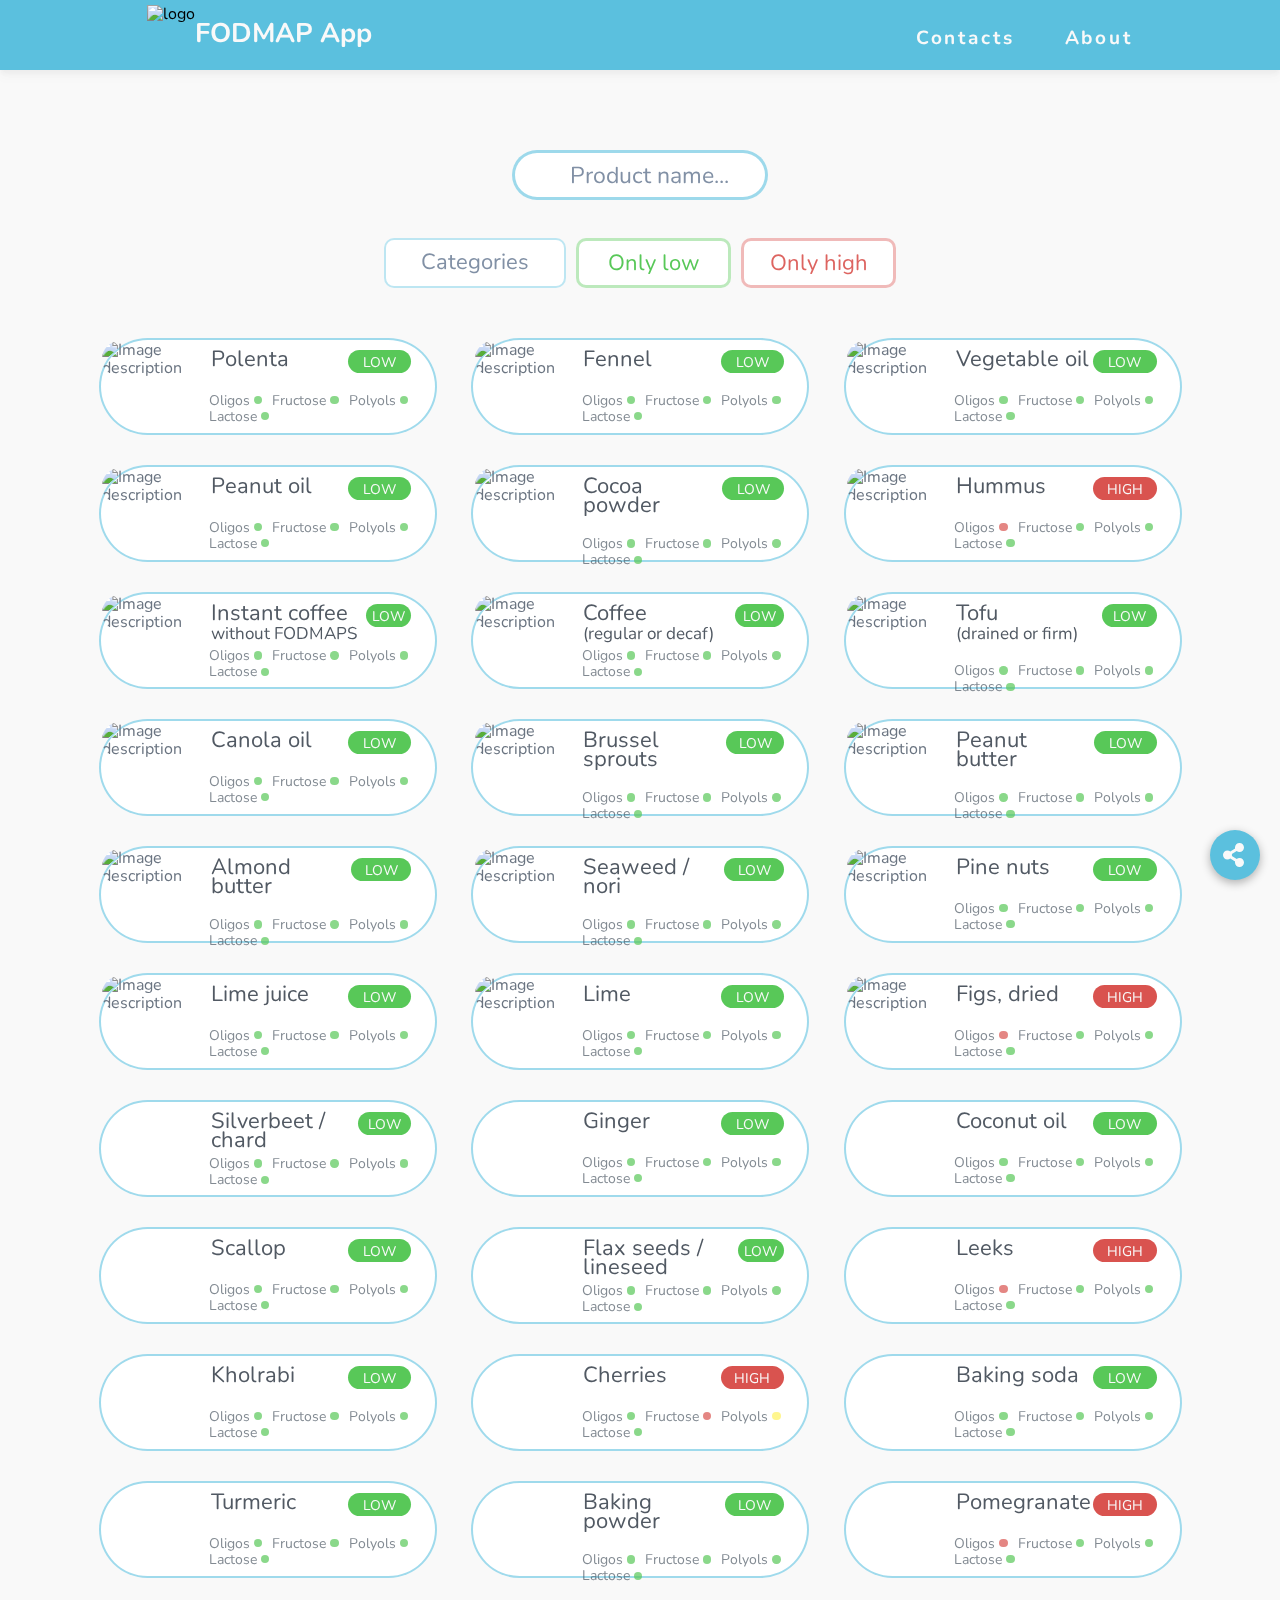
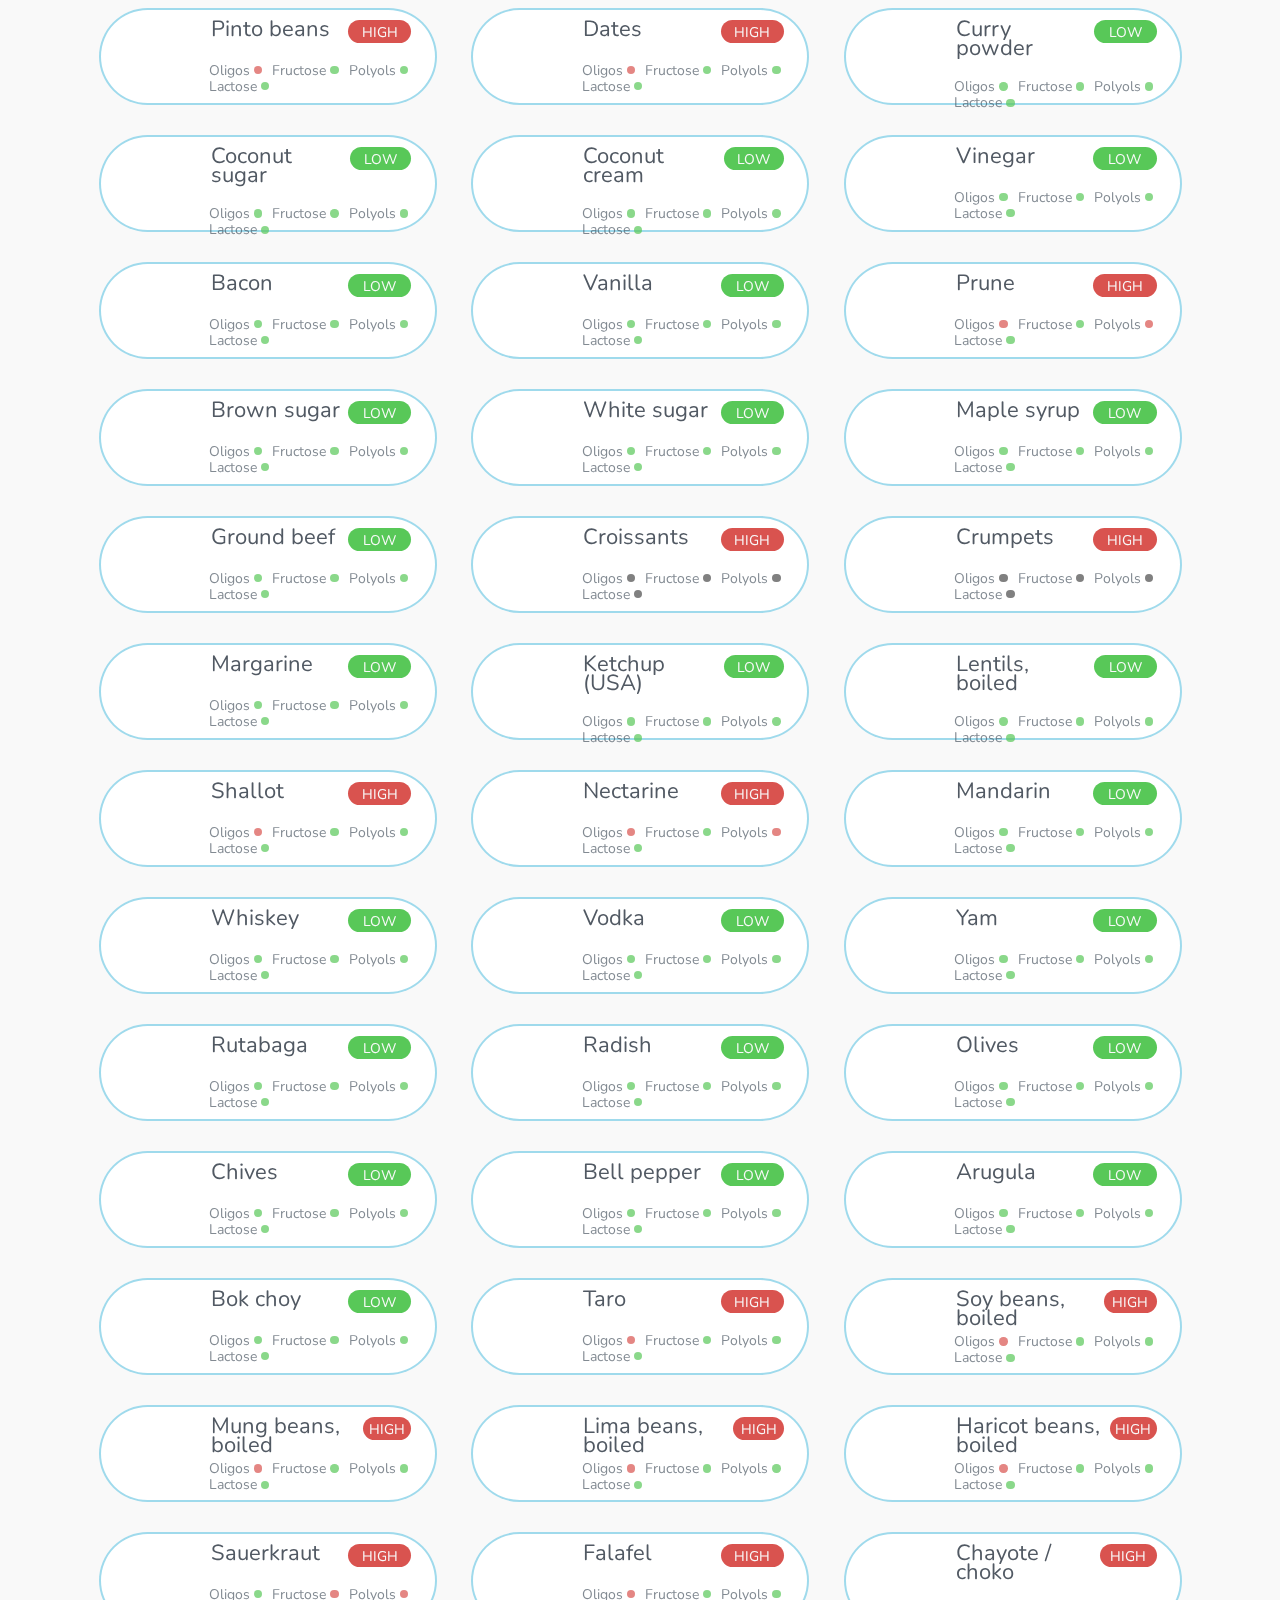
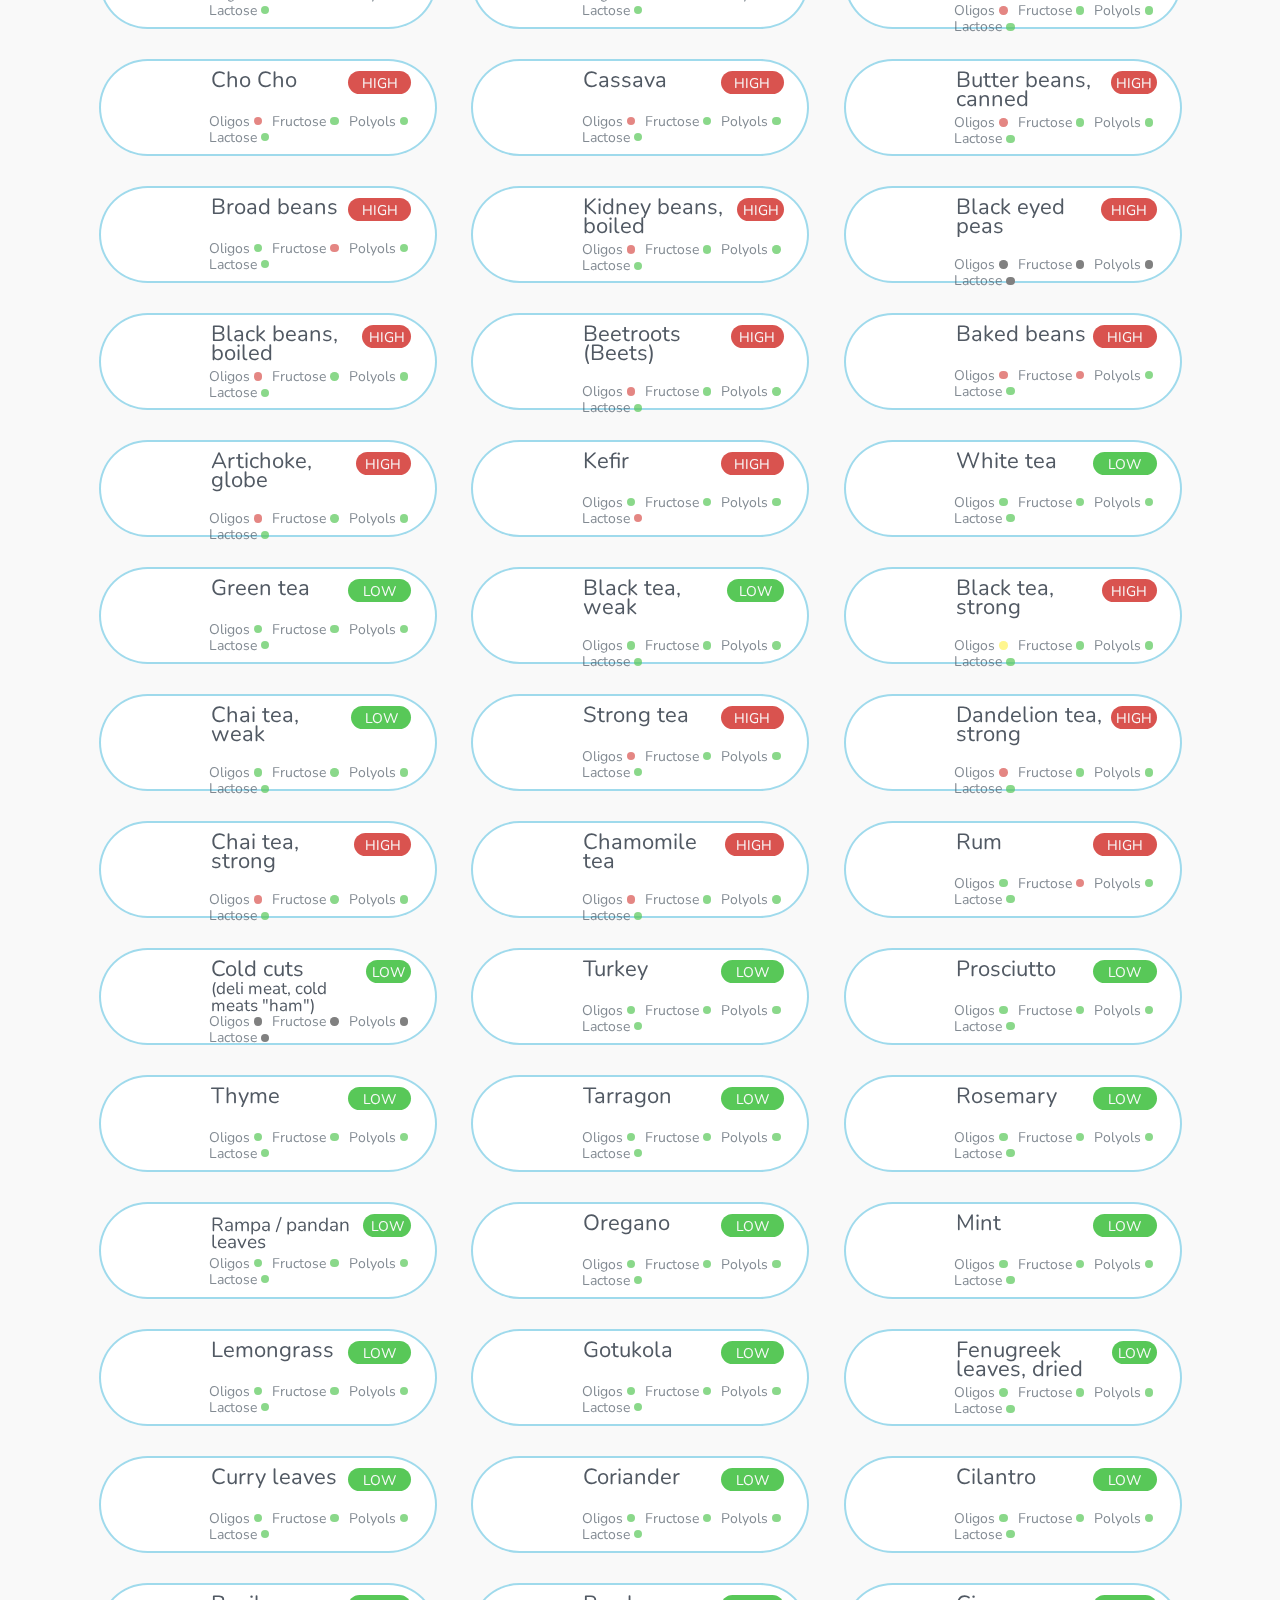
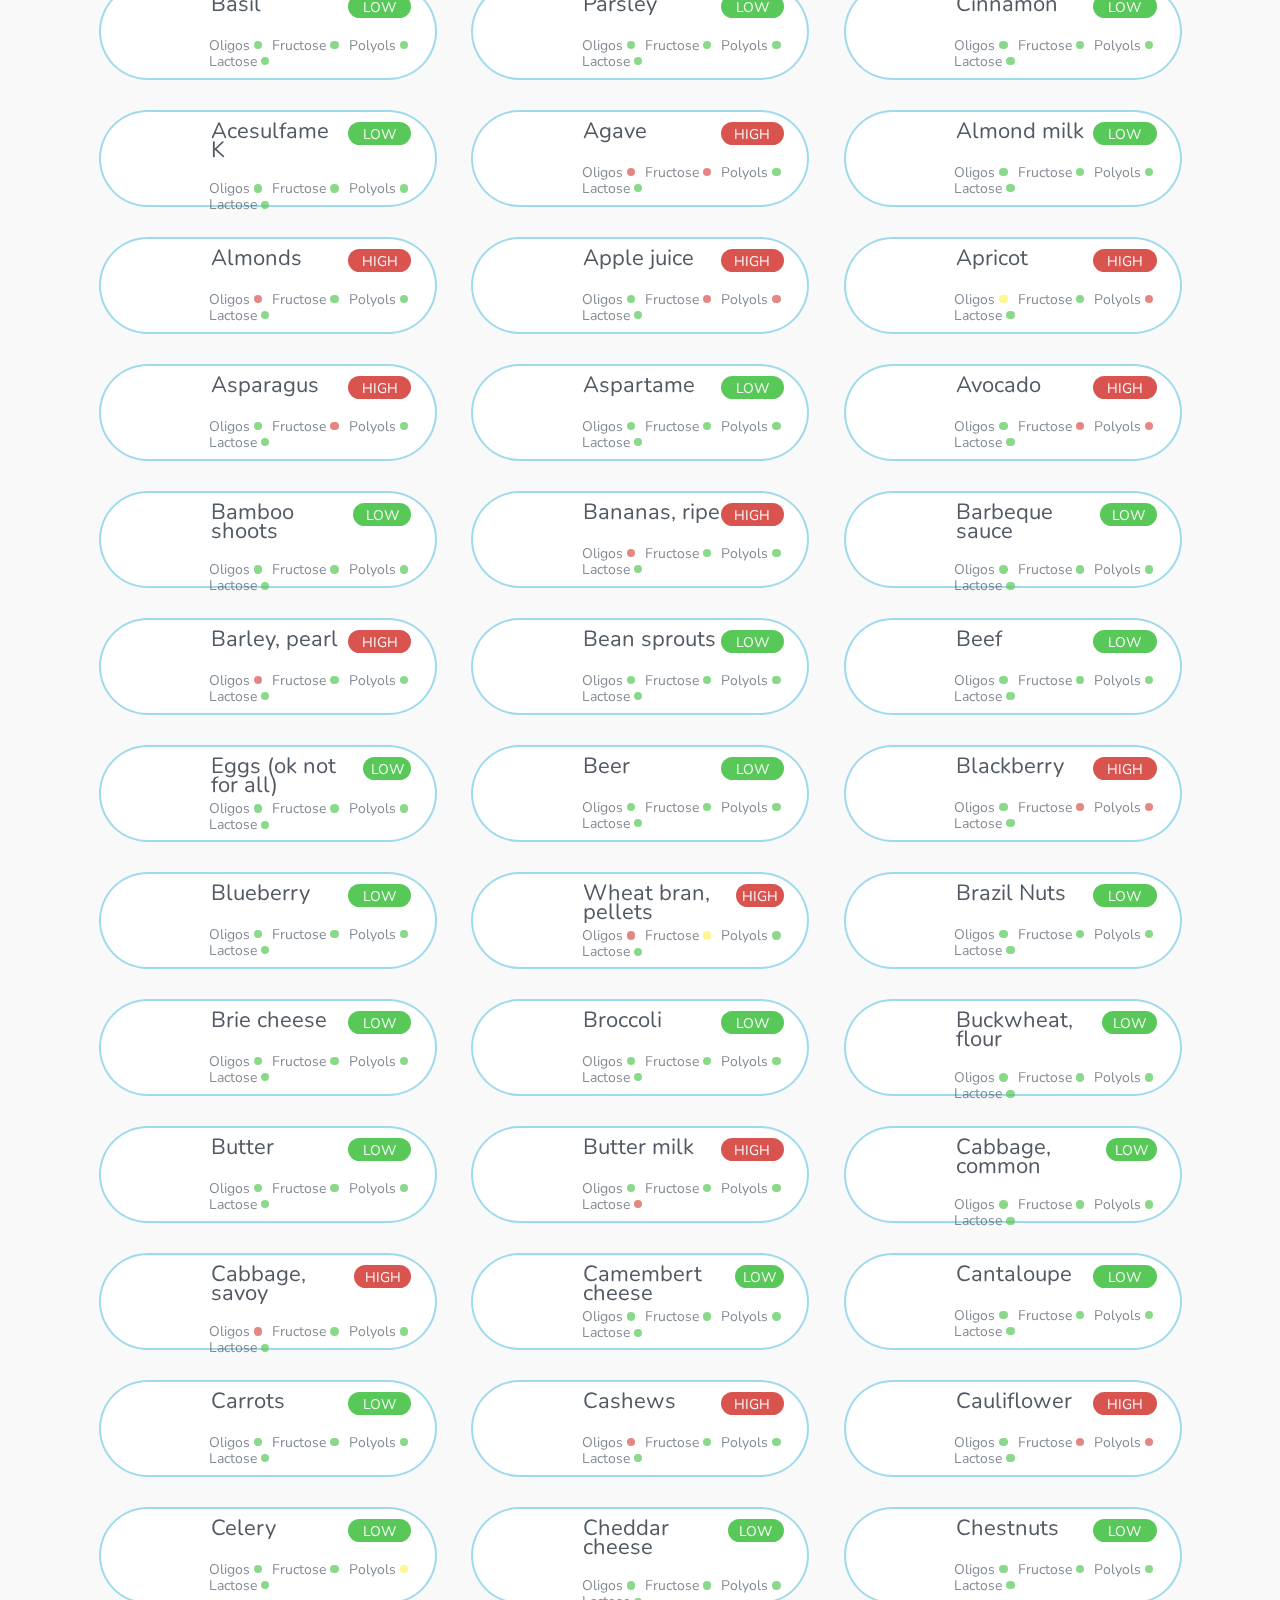
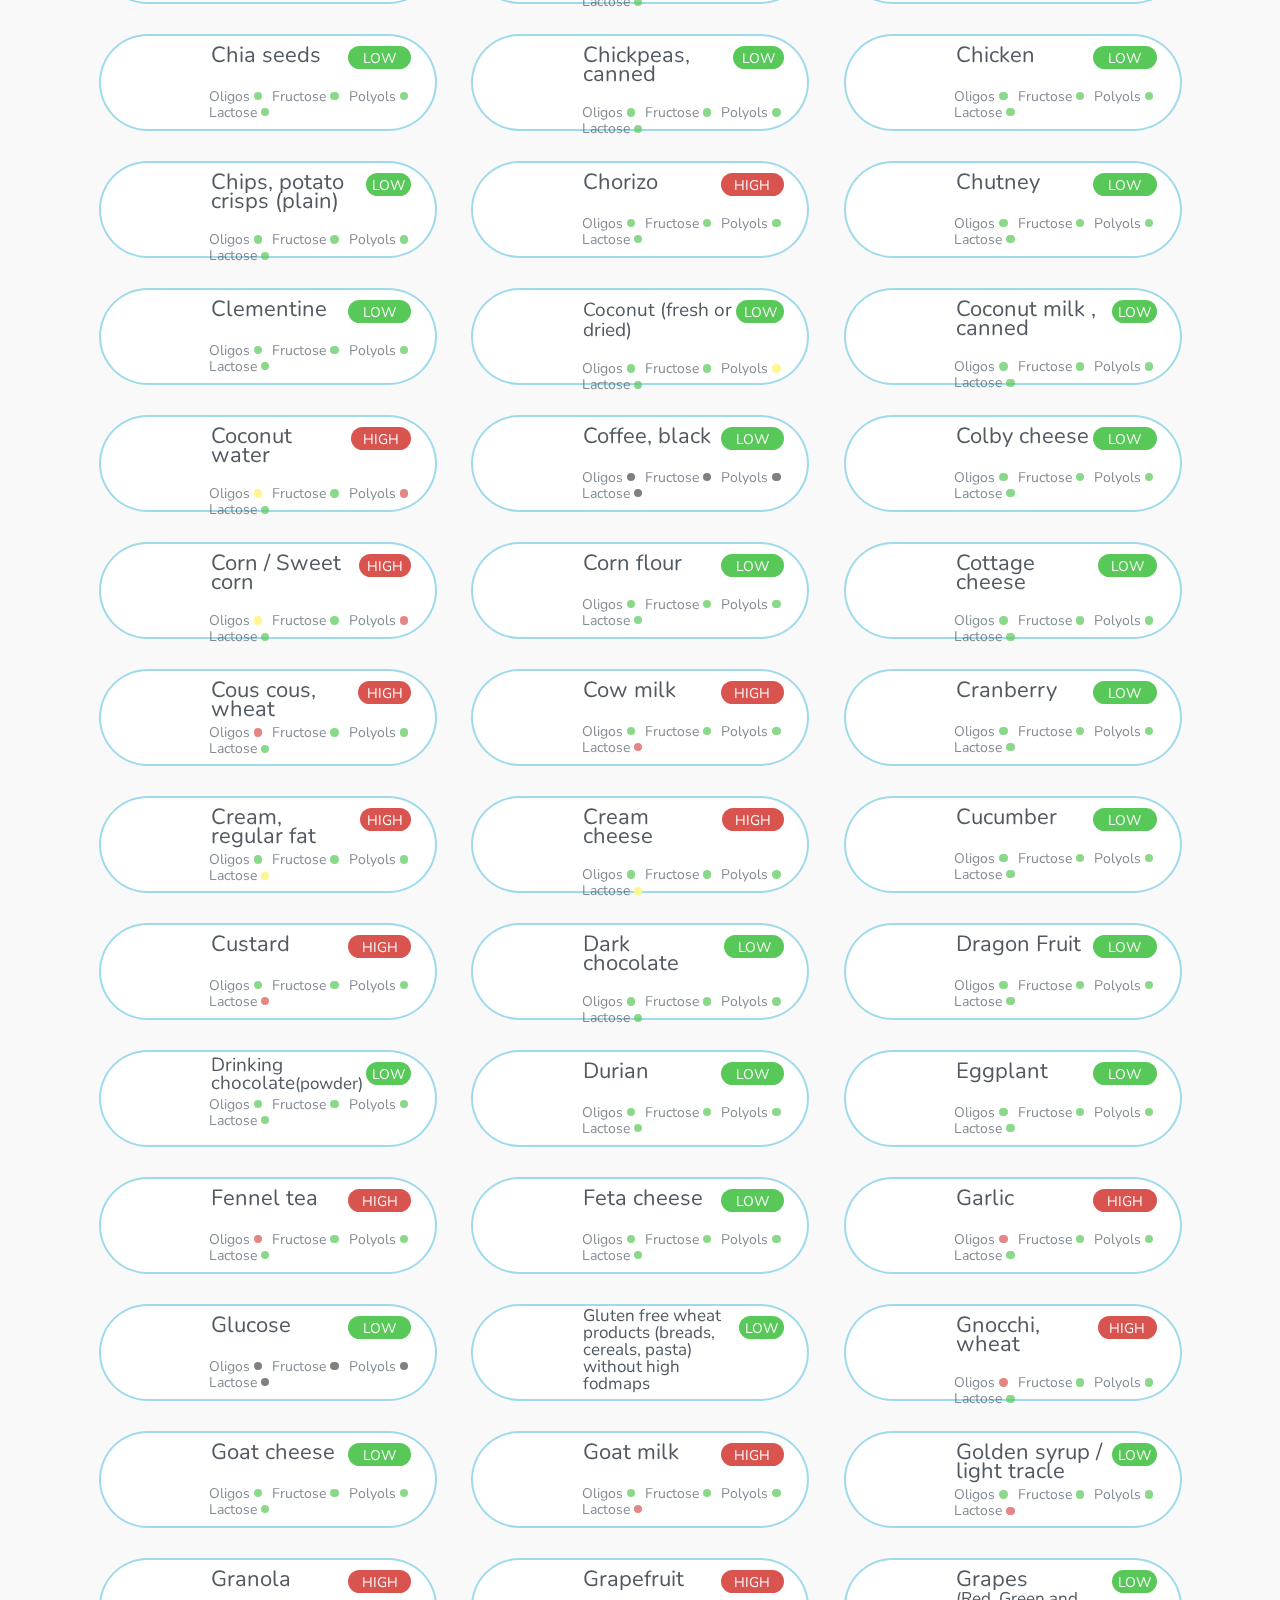
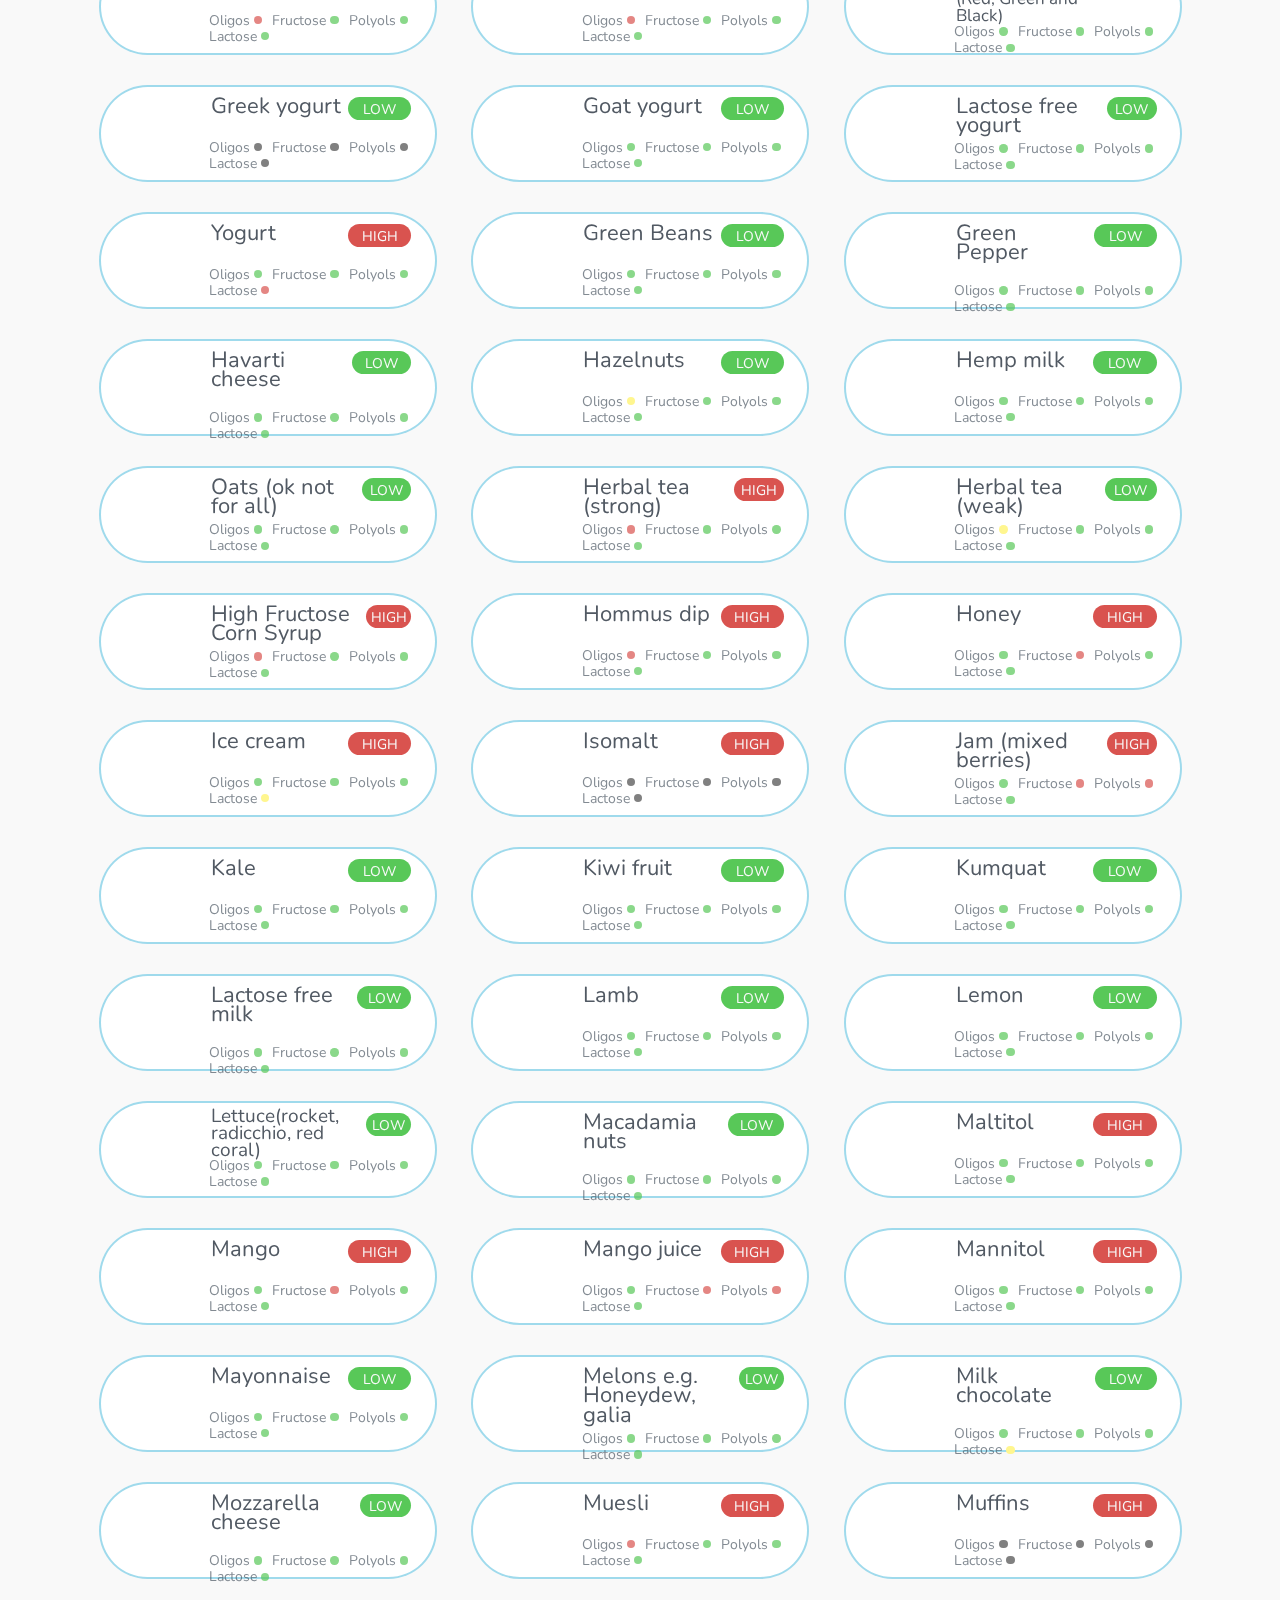
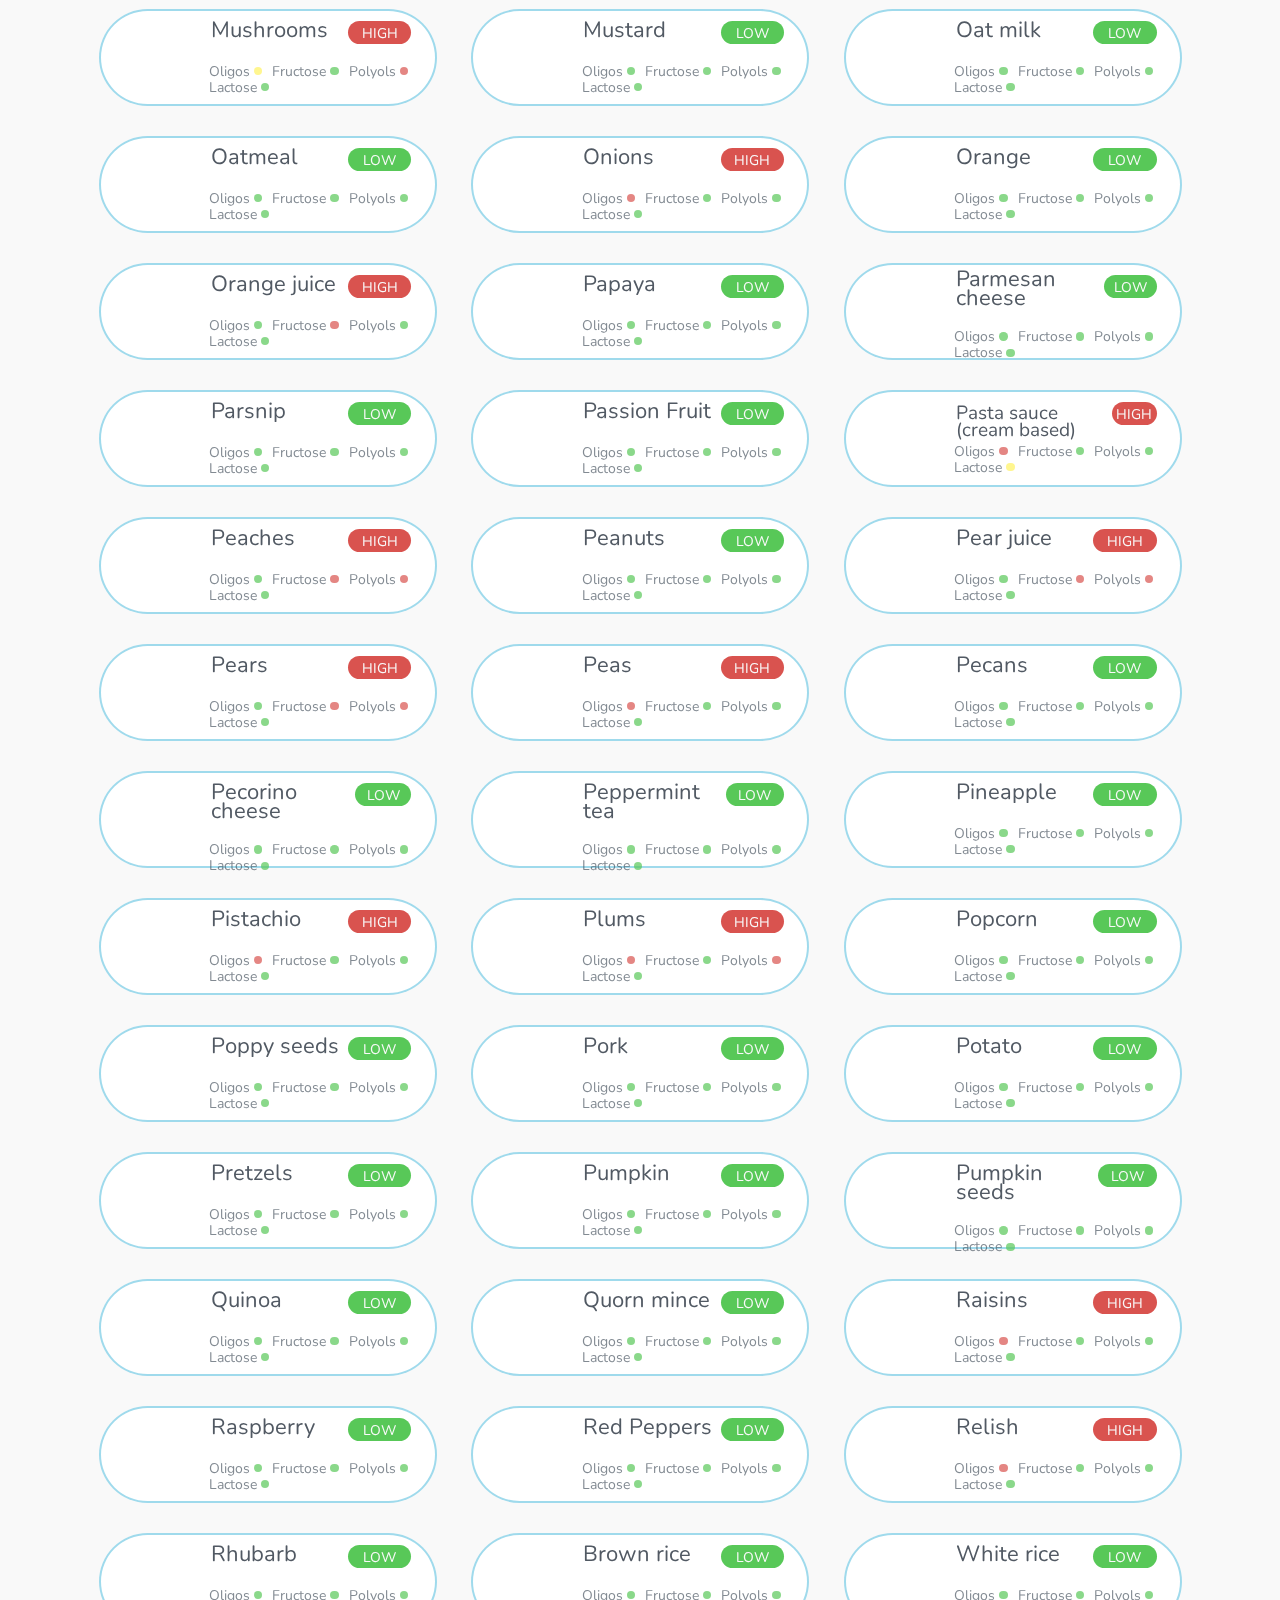
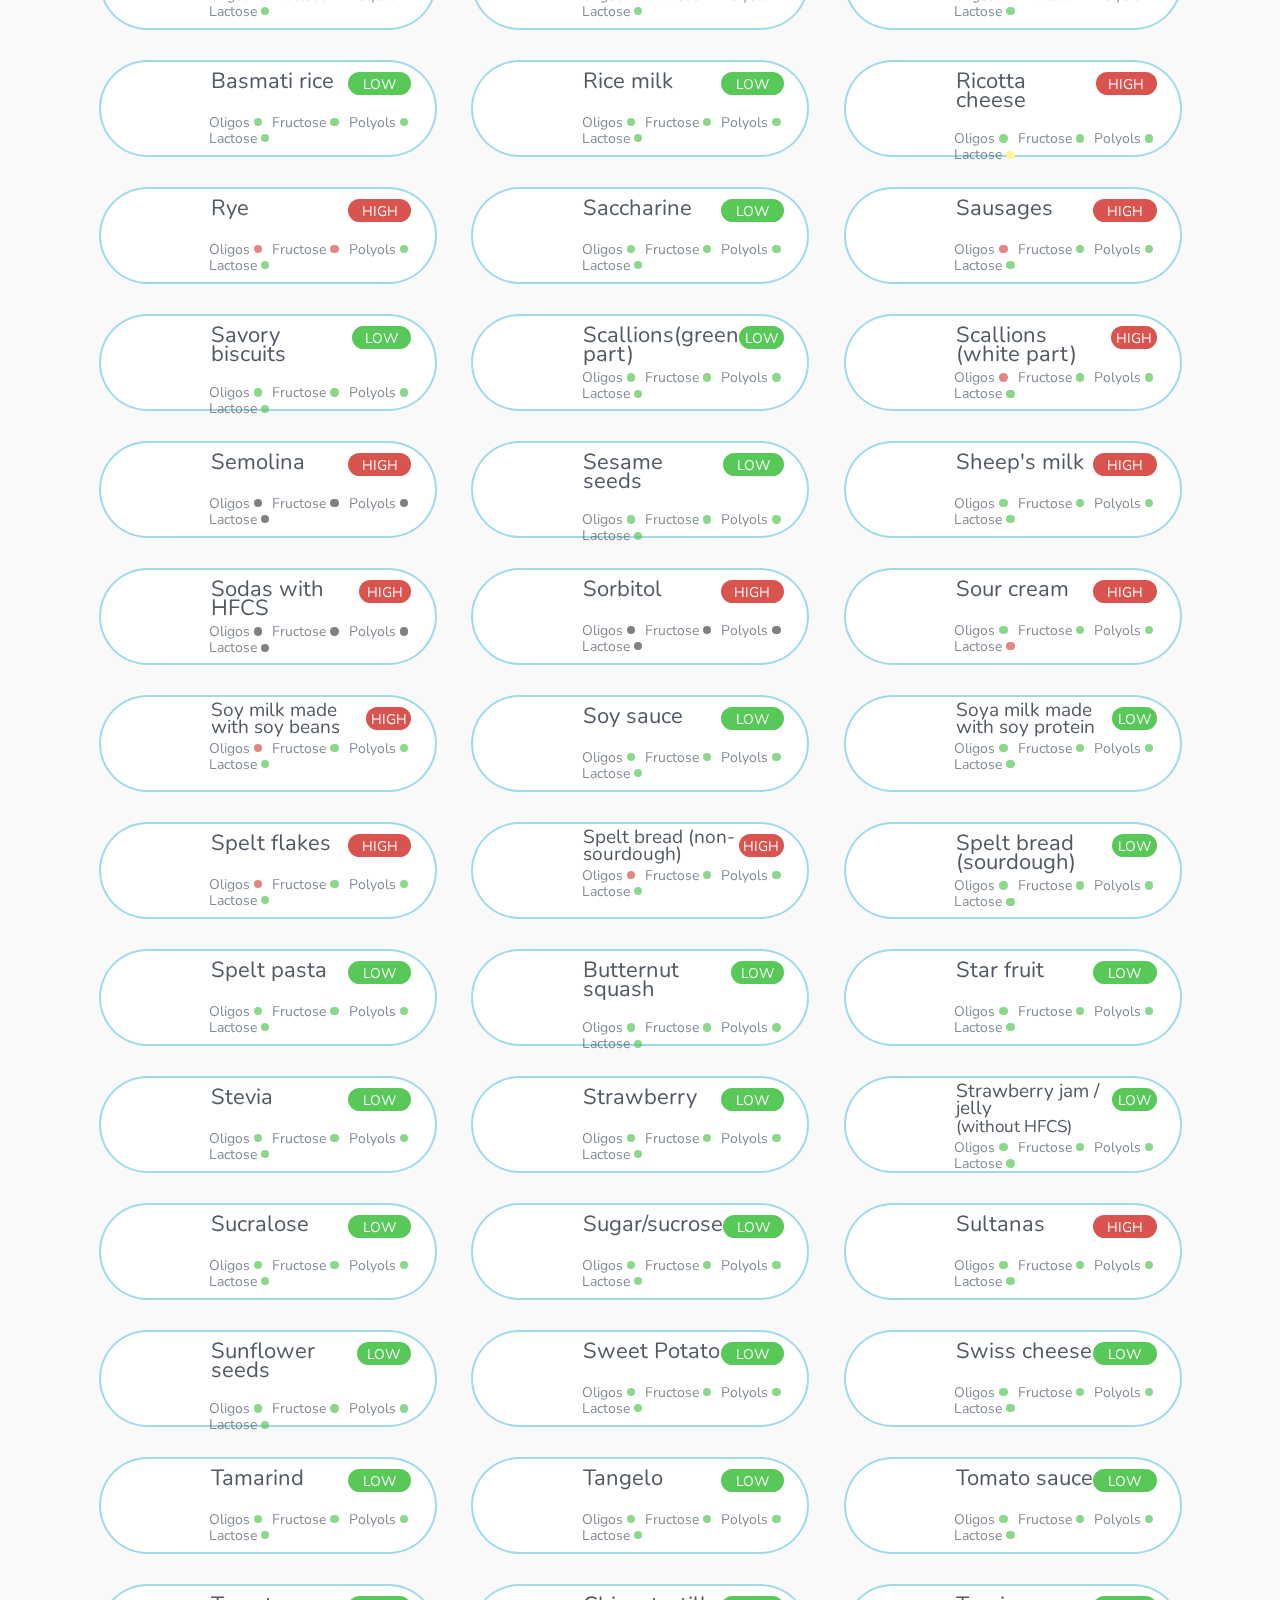
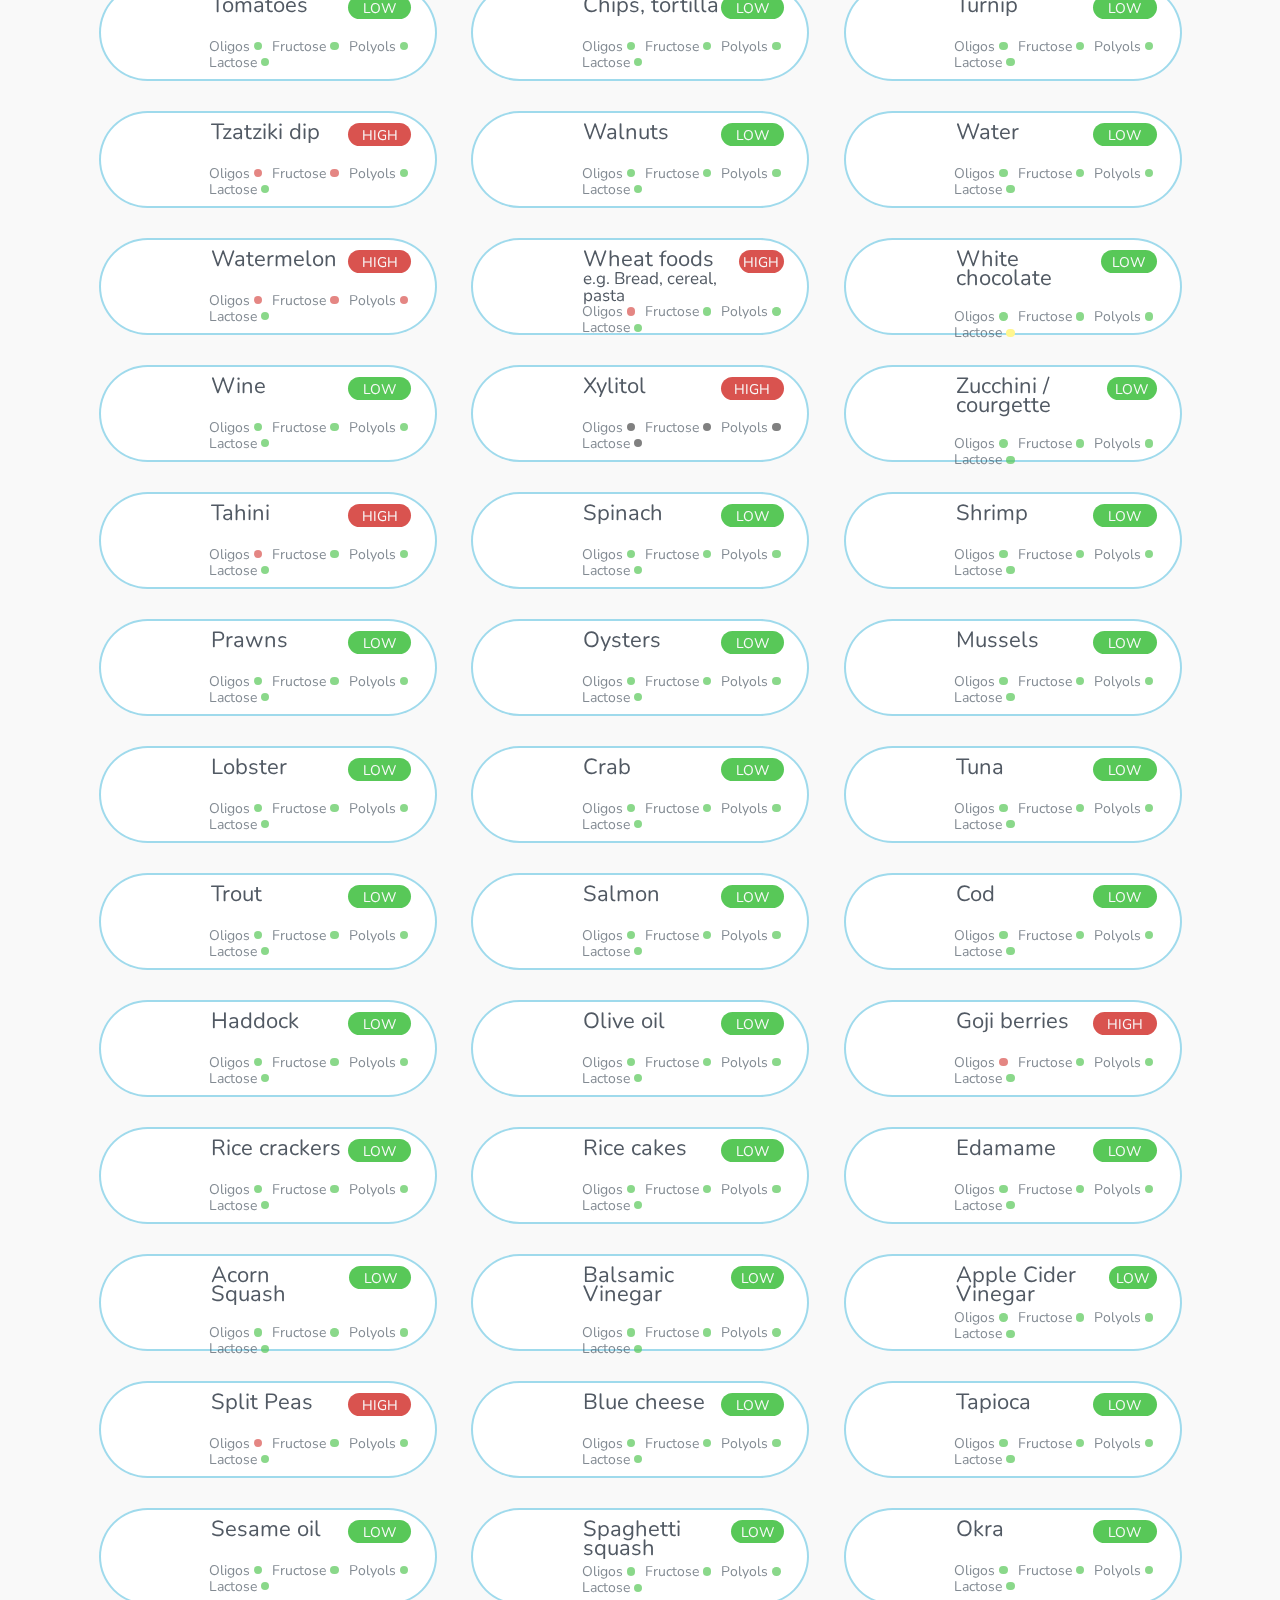
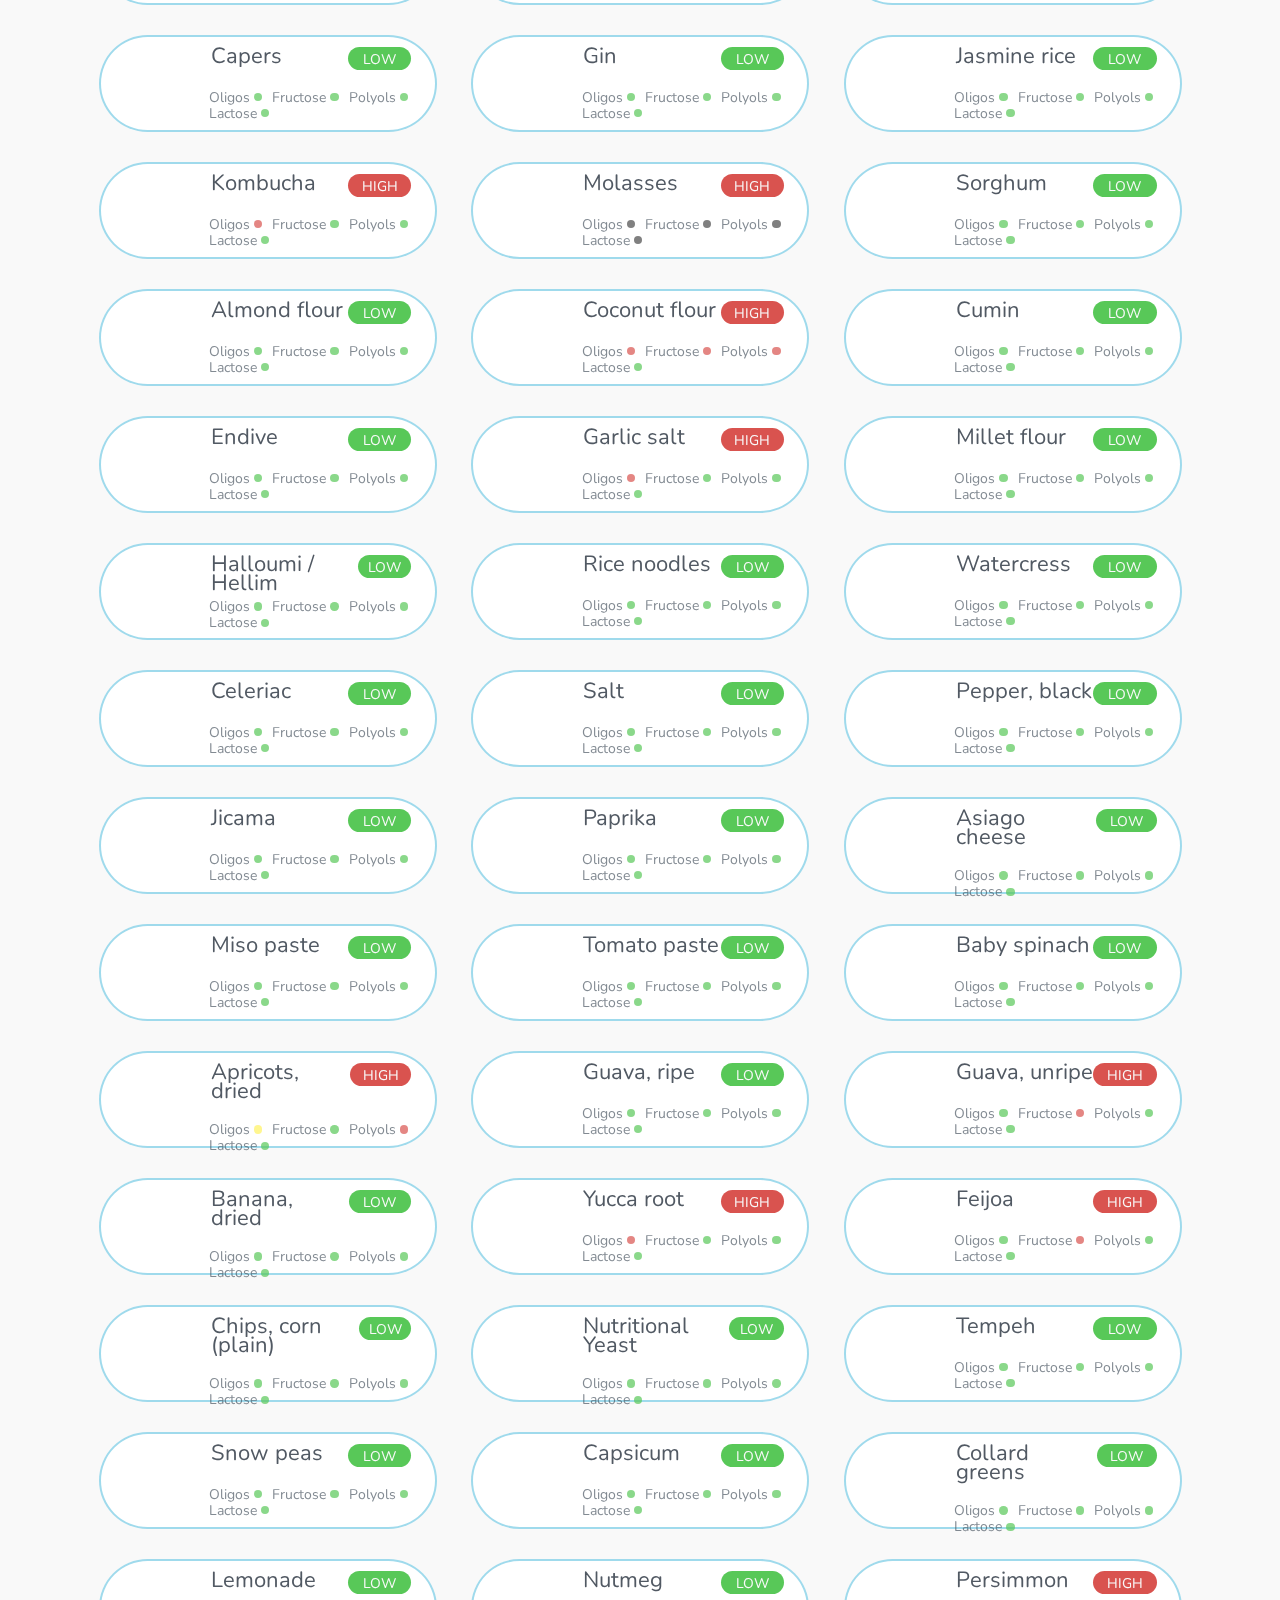
==== commit 01f74320: "fix: "Nuts and Seeds" button   feat: delete old text transfer solution, change main font" ====
--- a/docs/index.html
+++ b/docs/index.html
@@ -1,10 +1,10 @@
 <!doctype html>
-<html lang="">
+<html lang="en">
 
 <head>
   <meta charset="utf-8">
   <meta http-equiv="x-ua-compatible" content="ie=edge">
-  <title>123</title>
+  <title>FODMAP App</title>
   <meta name="description" content="">
   <meta name="viewport" content="width=device-width, initial-scale=1">
   <link rel="stylesheet" href="css/normalize.css">
@@ -12,6 +12,7 @@
   <link rel="stylesheet" href="css/photoswipe.css">
   <link rel="stylesheet" href="css/default-skin/default-skin.css">
   <link href="https://fonts.googleapis.com/css?family=Roboto:400,700" rel="stylesheet">
+  <link href="https://fonts.googleapis.com/css?family=Nunito:400,700,800,900" rel="stylesheet">
 
 </head>
 
@@ -26,7 +27,7 @@
       <div class="nav">
         <div id="js-header" class="nav__logo">
           <img class="nav__logo-image" src="img/logo.png" alt="logo">
-          <p class="nav__logo-name">FODMAP App</p>
+          <h1 class="nav__logo-name">FODMAP App</h1>
         </div>
         <ul class="nav__info">
           <li class="nav__info-item">Contacts</li>
@@ -68,7 +69,7 @@
       </ul>
     </div>
   </div>
-  <input id="js-search" class="search" type="text" placeholder="Product name...">
+  <input id="js-search" class="search" type="search" placeholder="Product name...">
   <br>
 
   <div class="filters">
@@ -226,7 +227,7 @@
           <div class="food__title-name">Vegetable oil </div>
           <div class="food__fodmap food__fodmap--low">LOW</div>
         </div>
-        <p class="food__details">
+        <p class="food__details  ">
           <span class="food__details-wrapper"> Oligos
             <span class="circle__good"></span>
           </span>
@@ -284,7 +285,7 @@
           <div class="food__title-name">Cocoa powder</div>
           <div class="food__fodmap food__fodmap--low">LOW</div>
         </div>
-        <p class="food__details food__details--1600-1500fix">
+        <p class="food__details        ">
           <span class="food__details-wrapper"> Oligos
             <span class="circle__good"></span>
           </span>
@@ -339,10 +340,10 @@
       </div>
       <div class="food__info">
         <div class="food__title">
-          <div class="food__title-name">Instant coffee <span class="food__title-name--additional-info">without FODMAPS</span></div>
-          <div class="food__fodmap food__fodmap--low">LOW</div>
-        </div>
-        <p class="food__details food__details--1920fix-1860fix">
+          <div class="food__title-name food__title-name--instant">Instant coffee <span class="food__title-name--additional-info">without FODMAPS</span></div>
+          <div class="food__fodmap food__fodmap--low">LOW</div>
+        </div>
+        <p class="food__details food__details--instant food__details--1920-1860fix">
           <span class="food__details-wrapper"> Oligos
             <span class="circle__good"></span>
           </span>
@@ -368,10 +369,10 @@
       </div>
       <div class="food__info">
         <div class="food__title">
-          <div class="food__title-name">Coffee <span class="food__title-name--additional-info">(regular or decaf)</span></div>
-          <div class="food__fodmap food__fodmap--low">LOW</div>
-        </div>
-        <p class="food__details food__details--1920fix-1860fix">
+          <div class="food__title-name food__title-name--coffe">Coffee<span class="food__title-name--additional-info">(regular or decaf)</span></div>
+          <div class="food__fodmap food__fodmap--low">LOW</div>
+        </div>
+        <p class="food__details food__details--1920-1860fix">
           <span class="food__details-wrapper"> Oligos
             <span class="circle__good"></span>
           </span>
@@ -400,7 +401,7 @@
           <div class="food__title-name">Tofu <span class="food__title-name--additional-info">(drained or firm)</span> </div>
           <div class="food__fodmap food__fodmap--low">LOW</div>
         </div>
-        <p class="food__details food__details--1860-1700fix">
+        <p class="food__details food__details--1860-1700fix     food__details--1200-1024fix      ">
           <span class="food__details-wrapper"> Oligos
             <span class="circle__good"></span>
           </span>
@@ -458,7 +459,7 @@
           <div class="food__title-name">Brussel sprouts </div>
           <div class="food__fodmap food__fodmap--low">LOW</div>
         </div>
-        <p class="food__details food__details--1860-1700fix">
+        <p class="food__details food__details--1860-1700fix          ">
           <span class="food__details-wrapper"> Oligos
             <span class="circle__good"></span>
           </span>
@@ -487,7 +488,7 @@
           <div class="food__title-name">Peanut butter </div>
           <div class="food__fodmap food__fodmap--low">LOW</div>
         </div>
-        <p class="food__details">
+        <p class="food__details      ">
           <span class="food__details-wrapper"> Oligos
             <span class="circle__good"></span>
           </span>
@@ -516,7 +517,7 @@
           <div class="food__title-name">Almond butter </div>
           <div class="food__fodmap food__fodmap--low">LOW</div>
         </div>
-        <p class="food__details food__details--1600-1500fix">
+        <p class="food__details        ">
           <span class="food__details-wrapper"> Oligos
             <span class="circle__good"></span>
           </span>
@@ -545,7 +546,7 @@
           <div class="food__title-name">Seaweed / nori</div>
           <div class="food__fodmap food__fodmap--low">LOW</div>
         </div>
-        <p class="food__details food__details--1600-1500fix">
+        <p class="food__details        ">
           <span class="food__details-wrapper"> Oligos
             <span class="circle__good"></span>
           </span>
@@ -690,7 +691,7 @@
           <div class="food__title-name">Silverbeet / chard</div>
           <div class="food__fodmap food__fodmap--low">LOW</div>
         </div>
-        <p class="food__details food__details--1920fix-1860fix">
+        <p class="food__details food__details--1920-1860fix">
           <span class="food__details-wrapper"> Oligos
             <span class="circle__good"></span>
           </span>
@@ -806,7 +807,7 @@
           <div class="food__title-name">Flax seeds / lineseed</div>
           <div class="food__fodmap food__fodmap--low">LOW</div>
         </div>
-        <p class="food__details food__details--1920fix-1860fix">
+        <p class="food__details food__details--1920-1860fix">
           <span class="food__details-wrapper"> Oligos
             <span class="circle__good"></span>
           </span>
@@ -922,7 +923,7 @@
           <div class="food__title-name">Baking soda</div>
           <div class="food__fodmap food__fodmap--low">LOW</div>
         </div>
-        <p class="food__details ">
+        <p class="food__details    ">
           <span class="food__details-wrapper"> Oligos
             <span class="circle__good"></span>
           </span>
@@ -980,7 +981,7 @@
           <div class="food__title-name">Baking powder</div>
           <div class="food__fodmap food__fodmap--low">LOW</div>
         </div>
-        <p class="food__details food__details--1600-1500fix">
+        <p class="food__details">
           <span class="food__details-wrapper"> Oligos
             <span class="circle__good"></span>
           </span>
@@ -1038,7 +1039,7 @@
           <div class="food__title-name">Pinto beans</div>
           <div class="food__fodmap food__fodmap--high">HIGH</div>
         </div>
-        <p class="food__details">
+        <p class="food__details  ">
           <span class="food__details-wrapper"> Oligos
             <span class="circle__bad"></span>
           </span>
@@ -1096,7 +1097,7 @@
           <div class="food__title-name">Curry powder</div>
           <div class="food__fodmap food__fodmap--low">LOW</div>
         </div>
-        <p class="food__details">
+        <p class="food__details        ">
           <span class="food__details-wrapper"> Oligos
             <span class="circle__good"></span>
           </span>
@@ -1125,7 +1126,7 @@
           <div class="food__title-name">Coconut sugar </div>
           <div class="food__fodmap food__fodmap--low">LOW</div>
         </div>
-        <p class="food__details food__details--1600-1500fix">
+        <p class="food__details        ">
           <span class="food__details-wrapper"> Oligos
             <span class="circle__good"></span>
           </span>
@@ -1154,7 +1155,7 @@
           <div class="food__title-name">Coconut cream</div>
           <div class="food__fodmap food__fodmap--low">LOW</div>
         </div>
-        <p class="food__details food__details--1600-1500fix">
+        <p class="food__details          ">
           <span class="food__details-wrapper"> Oligos
             <span class="circle__good"></span>
           </span>
@@ -1299,7 +1300,7 @@
           <div class="food__title-name">Brown sugar</div>
           <div class="food__fodmap food__fodmap--low">LOW</div>
         </div>
-        <p class="food__details">
+        <p class="food__details  ">
           <span class="food__details-wrapper"> Oligos
             <span class="circle__good"></span>
           </span>
@@ -1328,7 +1329,7 @@
           <div class="food__title-name">White sugar</div>
           <div class="food__fodmap food__fodmap--low">LOW</div>
         </div>
-        <p class="food__details">
+        <p class="food__details  ">
           <span class="food__details-wrapper"> Oligos
             <span class="circle__good"></span>
           </span>
@@ -1357,7 +1358,7 @@
           <div class="food__title-name">Maple syrup</div>
           <div class="food__fodmap food__fodmap--low">LOW</div>
         </div>
-        <p class="food__details">
+        <p class="food__details  ">
           <span class="food__details-wrapper"> Oligos
             <span class="circle__good"></span>
           </span>
@@ -1386,7 +1387,7 @@
           <div class="food__title-name">Ground beef</div>
           <div class="food__fodmap food__fodmap--low">LOW</div>
         </div>
-        <p class="food__details">
+        <p class="food__details  ">
           <span class="food__details-wrapper"> Oligos
             <span class="circle__good"></span>
           </span>
@@ -1502,7 +1503,7 @@
           <div class="food__title-name">Ketchup (USA)</div>
           <div class="food__fodmap food__fodmap--low">LOW</div>
         </div>
-        <p class="food__details food__details--1600-1500fix">
+        <p class="food__details        ">
           <span class="food__details-wrapper"> Oligos
             <span class="circle__good"></span>
           </span>
@@ -1531,7 +1532,7 @@
           <div class="food__title-name">Lentils, boiled</div>
           <div class="food__fodmap food__fodmap--low">LOW</div>
         </div>
-        <p class="food__details">
+        <p class="food__details food__details--1500-1440fix      ">
           <span class="food__details-wrapper"> Oligos
             <span class="circle__good"></span>
           </span>
@@ -1966,7 +1967,7 @@
           <div class="food__title-name">Soy beans, boiled</div>
           <div class="food__fodmap food__fodmap--high">HIGH</div>
         </div>
-        <p class="food__details food__details--1920fix-1860fix">
+        <p class="food__details food__details--1920-1860fix food__details--1200-1024fix">
           <span class="food__details-wrapper"> Oligos
             <span class="circle__bad"></span>
           </span>
@@ -1995,7 +1996,7 @@
           <div class="food__title-name">Mung beans, boiled</div>
           <div class="food__fodmap food__fodmap--high">HIGH</div>
         </div>
-        <p class="food__details food__details--1920fix-1860fix">
+        <p class="food__details food__details--1920-1860fix">
           <span class="food__details-wrapper"> Oligos
             <span class="circle__bad"></span>
           </span>
@@ -2024,7 +2025,7 @@
           <div class="food__title-name">Lima beans, boiled</div>
           <div class="food__fodmap food__fodmap--high">HIGH</div>
         </div>
-        <p class="food__details food__details--1920fix-1860fix">
+        <p class="food__details food__details--1920-1860fix">
           <span class="food__details-wrapper"> Oligos
             <span class="circle__bad"></span>
           </span>
@@ -2053,7 +2054,7 @@
           <div class="food__title-name">Haricot beans, boiled</div>
           <div class="food__fodmap food__fodmap--high">HIGH</div>
         </div>
-        <p class="food__details food__details--1920fix-1860fix">
+        <p class="food__details food__details--1920-1860fix">
           <span class="food__details-wrapper"> Oligos
             <span class="circle__bad"></span>
           </span>
@@ -2140,7 +2141,7 @@
           <div class="food__title-name">Chayote / choko</div>
           <div class="food__fodmap food__fodmap--high">HIGH</div>
         </div>
-        <p class="food__details food__details--1860-1700fix">
+        <p class="food__details food__details--1860-1700fix          ">
           <span class="food__details-wrapper"> Oligos
             <span class="circle__bad"></span>
           </span>
@@ -2227,7 +2228,7 @@
           <div class="food__title-name">Butter beans, canned</div>
           <div class="food__fodmap food__fodmap--high">HIGH</div>
         </div>
-        <p class="food__details food__details--1920fix-1860fix">
+        <p class="food__details food__details--1920-1860fix">
           <span class="food__details-wrapper"> Oligos
             <span class="circle__bad"></span>
           </span>
@@ -2256,7 +2257,7 @@
           <div class="food__title-name">Broad beans</div>
           <div class="food__fodmap food__fodmap--high">HIGH</div>
         </div>
-        <p class="food__details">
+        <p class="food__details  ">
           <span class="food__details-wrapper"> Oligos
             <span class="circle__good"></span>
           </span>
@@ -2285,7 +2286,7 @@
           <div class="food__title-name">Kidney beans, boiled</div>
           <div class="food__fodmap food__fodmap--high">HIGH</div>
         </div>
-        <p class="food__details food__details--1920fix-1860fix">
+        <p class="food__details food__details--1920-1860fix">
           <span class="food__details-wrapper"> Oligos
             <span class="circle__bad"></span>
           </span>
@@ -2314,7 +2315,7 @@
           <div class="food__title-name">Black eyed peas</div>
           <div class="food__fodmap food__fodmap--high">HIGH</div>
         </div>
-        <p class="food__details food__details--1860-1700fix">
+        <p class="food__details food__details--1860-1700fix          ">
           <span class="food__details-wrapper"> Oligos
             <span class="circle__idk"></span>
           </span>
@@ -2343,7 +2344,7 @@
           <div class="food__title-name">Black beans, boiled</div>
           <div class="food__fodmap food__fodmap--high">HIGH</div>
         </div>
-        <p class="food__details food__details--1920fix-1860fix">
+        <p class="food__details food__details--1920-1860fix">
           <span class="food__details-wrapper"> Oligos
             <span class="circle__bad"></span>
           </span>
@@ -2372,7 +2373,7 @@
           <div class="food__title-name">Beetroots (Beets)</div>
           <div class="food__fodmap food__fodmap--high">HIGH</div>
         </div>
-        <p class="food__details food__details--1860-1700fix">
+        <p class="food__details food__details--1860-1700fix     food__details--1200-1024fix      ">
           <span class="food__details-wrapper"> Oligos
             <span class="circle__bad"></span>
           </span>
@@ -2401,7 +2402,7 @@
           <div class="food__title-name">Baked beans</div>
           <div class="food__fodmap food__fodmap--high">HIGH</div>
         </div>
-        <p class="food__details">
+        <p class="food__details  ">
           <span class="food__details-wrapper"> Oligos
             <span class="circle__bad"></span>
           </span>
@@ -2430,7 +2431,7 @@
           <div class="food__title-name">Artichoke, globe</div>
           <div class="food__fodmap food__fodmap--high">HIGH</div>
         </div>
-        <p class="food__details food__details--1860-1700fix">
+        <p class="food__details food__details--1860-1700fix        ">
           <span class="food__details-wrapper"> Oligos
             <span class="circle__bad"></span>
           </span>
@@ -2546,7 +2547,7 @@
           <div class="food__title-name">Black tea, weak</div>
           <div class="food__fodmap food__fodmap--low">LOW</div>
         </div>
-        <p class="food__details">
+        <p class="food__details          ">
           <span class="food__details-wrapper"> Oligos
             <span class="circle__good"></span>
           </span>
@@ -2575,7 +2576,7 @@
           <div class="food__title-name">Black tea, strong</div>
           <div class="food__fodmap food__fodmap--high">HIGH</div>
         </div>
-        <p class="food__details food__details--1860-1700fix">
+        <p class="food__details food__details--1860-1700fix        ">
           <span class="food__details-wrapper"> Oligos
             <span class="circle__middle"></span>
           </span>
@@ -2604,7 +2605,7 @@
           <div class="food__title-name">Chai tea, weak</div>
           <div class="food__fodmap food__fodmap--low">LOW</div>
         </div>
-        <p class="food__details food__details--1600-1500fix">
+        <p class="food__details        ">
           <span class="food__details-wrapper"> Oligos
             <span class="circle__good"></span>
           </span>
@@ -2662,7 +2663,7 @@
           <div class="food__title-name">Dandelion tea, strong</div>
           <div class="food__fodmap food__fodmap--high">HIGH</div>
         </div>
-        <p class="food__details food__details--1860-1700fix">
+        <p class="food__details food__details--1860-1700fix        ">
           <span class="food__details-wrapper"> Oligos
             <span class="circle__bad"></span>
           </span>
@@ -2691,7 +2692,7 @@
           <div class="food__title-name">Chai tea, strong</div>
           <div class="food__fodmap food__fodmap--high">HIGH</div>
         </div>
-        <p class="food__details food__details--1860-1700fix">
+        <p class="food__details food__details--1860-1700fix          ">
           <span class="food__details-wrapper"> Oligos
             <span class="circle__bad"></span>
           </span>
@@ -2720,7 +2721,7 @@
           <div class="food__title-name">Chamomile tea </div>
           <div class="food__fodmap food__fodmap--high">HIGH</div>
         </div>
-        <p class="food__details">
+        <p class="food__details food__details--1500-1440fix          ">
           <span class="food__details-wrapper"> Oligos
             <span class="circle__bad"></span>
           </span>
@@ -2949,10 +2950,10 @@
       </div>
       <div class="food__info">
         <div class="food__title">
-          <div class="food__title-name">Rampa / pandan leaves</div>
-          <div class="food__fodmap food__fodmap--low">LOW</div>
-        </div>
-        <p class="food__details  food__details--1920fix-1860fix">
+          <div class="food__title-name food__title-name--rampa">Rampa / pandan leaves</div>
+          <div class="food__fodmap food__fodmap--low">LOW</div>
+        </div>
+        <p class="food__details  food__details--1920-1860fix">
           <span class="food__details-wrapper"> Oligos
             <span class="circle__good"></span>
           </span>
@@ -3097,7 +3098,7 @@
           <div class="food__title-name">Fenugreek leaves, dried</div>
           <div class="food__fodmap food__fodmap--low">LOW</div>
         </div>
-        <p class="food__details food__details--1920fix-1860fix">
+        <p class="food__details food__details--1920-1860fix">
           <span class="food__details-wrapper"> Oligos
             <span class="circle__good"></span>
           </span>
@@ -3126,7 +3127,7 @@
           <div class="food__title-name">Curry leaves</div>
           <div class="food__fodmap food__fodmap--low">LOW</div>
         </div>
-        <p class="food__details">
+        <p class="food__details  ">
           <span class="food__details-wrapper"> Oligos
             <span class="circle__good"></span>
           </span>
@@ -3300,7 +3301,7 @@
           <div class="food__title-name">Acesulfame K</div>
           <div class="food__fodmap food__fodmap--low">LOW</div>
         </div>
-        <p class="food__details food__details--1600-1500fix">
+        <p class="food__details        ">
           <span class="food__details-wrapper"> Oligos
             <span class="circle__good"></span>
           </span>
@@ -3358,7 +3359,7 @@
           <div class="food__title-name">Almond milk </div>
           <div class="food__fodmap food__fodmap--low">LOW</div>
         </div>
-        <p class="food__details">
+        <p class="food__details  ">
           <span class="food__details-wrapper"> Oligos
             <span class="circle__good"></span>
           </span>
@@ -3561,7 +3562,7 @@
           <div class="food__title-name">Bamboo shoots</div>
           <div class="food__fodmap food__fodmap--low">LOW</div>
         </div>
-        <p class="food__details food__details--1600-1500fix">
+        <p class="food__details            ">
           <span class="food__details-wrapper"> Oligos
             <span class="circle__good"></span>
           </span>
@@ -3590,7 +3591,7 @@
           <div class="food__title-name">Bananas, ripe</div>
           <div class="food__fodmap food__fodmap--high">HIGH</div>
         </div>
-        <p class="food__details">
+        <p class="food__details food__details--1500-1440fix      ">
           <span class="food__details-wrapper"> Oligos
             <span class="circle__bad"></span>
           </span>
@@ -3619,7 +3620,7 @@
           <div class="food__title-name">Barbeque sauce</div>
           <div class="food__fodmap food__fodmap--low">LOW</div>
         </div>
-        <p class="food__details food__details--1860-1700fix">
+        <p class="food__details food__details--1860-1700fix          ">
           <span class="food__details-wrapper"> Oligos
             <span class="circle__good"></span>
           </span>
@@ -3648,7 +3649,7 @@
           <div class="food__title-name">Barley, pearl</div>
           <div class="food__fodmap food__fodmap--high">HIGH</div>
         </div>
-        <p class="food__details">
+        <p class="food__details  ">
           <span class="food__details-wrapper"> Oligos
             <span class="circle__bad"></span>
           </span>
@@ -3677,7 +3678,7 @@
           <div class="food__title-name">Bean sprouts</div>
           <div class="food__fodmap food__fodmap--low">LOW</div>
         </div>
-        <p class="food__details">
+        <p class="food__details      ">
           <span class="food__details-wrapper"> Oligos
             <span class="circle__good"></span>
           </span>
@@ -3735,7 +3736,7 @@
           <div class="food__title-name">Eggs (ok not for all)</div>
           <div class="food__fodmap food__fodmap--low">LOW</div>
         </div>
-        <p class="food__details food__details--1920fix-1860fix">
+        <p class="food__details food__details--1920-1860fix">
           <span class="food__details-wrapper"> Oligos
             <span class="circle__good"></span>
           </span>
@@ -3851,7 +3852,7 @@
           <div class="food__title-name">Wheat bran, pellets</div>
           <div class="food__fodmap food__fodmap--high">HIGH</div>
         </div>
-        <p class="food__details food__details--1920fix-1860fix">
+        <p class="food__details food__details--1920-1860fix">
           <span class="food__details-wrapper"> Oligos
             <span class="circle__bad"></span>
           </span>
@@ -3909,7 +3910,7 @@
           <div class="food__title-name">Brie cheese </div>
           <div class="food__fodmap food__fodmap--low">LOW</div>
         </div>
-        <p class="food__details">
+        <p class="food__details  ">
           <span class="food__details-wrapper"> Oligos
             <span class="circle__good"></span>
           </span>
@@ -3967,7 +3968,7 @@
           <div class="food__title-name">Buckwheat, flour </div>
           <div class="food__fodmap food__fodmap--low">LOW</div>
         </div>
-        <p class="food__details food__details--1860-1700fix">
+        <p class="food__details food__details--1860-1700fix          ">
           <span class="food__details-wrapper"> Oligos
             <span class="circle__good"></span>
           </span>
@@ -4054,7 +4055,7 @@
           <div class="food__title-name">Cabbage, common</div>
           <div class="food__fodmap food__fodmap--low">LOW</div>
         </div>
-        <p class="food__details food__details--1860-1700fix">
+        <p class="food__details food__details--1860-1700 fix     food__details--1200-1024fix      ">
           <span class="food__details-wrapper"> Oligos
             <span class="circle__good"></span>
           </span>
@@ -4083,7 +4084,7 @@
           <div class="food__title-name">Cabbage, savoy</div>
           <div class="food__fodmap food__fodmap--high">HIGH</div>
         </div>
-        <p class="food__details food__details--1860-1700fix">
+        <p class="food__details food__details--1860-1700 fix          ">
           <span class="food__details-wrapper"> Oligos
             <span class="circle__bad"></span>
           </span>
@@ -4112,7 +4113,7 @@
           <div class="food__title-name">Camembert cheese </div>
           <div class="food__fodmap food__fodmap--low">LOW</div>
         </div>
-        <p class="food__details  food__details--1920fix-1860fix">
+        <p class="food__details  food__details--1920-1860fix">
           <span class="food__details-wrapper"> Oligos
             <span class="circle__good"></span>
           </span>
@@ -4286,7 +4287,7 @@
           <div class="food__title-name">Cheddar cheese </div>
           <div class="food__fodmap food__fodmap--low">LOW</div>
         </div>
-        <p class="food__details food__details--1860-1700fix">
+        <p class="food__details food__details--1860-1700fix        ">
           <span class="food__details-wrapper"> Oligos
             <span class="circle__good"></span>
           </span>
@@ -4373,7 +4374,7 @@
           <div class="food__title-name ">Chickpeas, canned</div>
           <div class="food__fodmap food__fodmap--low">LOW</div>
         </div>
-        <p class="food__details food__details--1860-1700fix">
+        <p class="food__details food__details--1860-1700fix   food__details--1200-1024fix      ">
           <span class="food__details-wrapper"> Oligos
             <span class="circle__good"></span>
           </span>
@@ -4431,7 +4432,7 @@
           <div class="food__title-name">Chips, potato crisps (plain)</div>
           <div class="food__fodmap food__fodmap--low">LOW</div>
         </div>
-        <p class="food__details food__details--1860-1700fix">
+        <p class="food__details food__details--1860-1700fix     food__details--1200-1024fix      ">
           <span class="food__details-wrapper"> Oligos
             <span class="circle__good"></span>
           </span>
@@ -4544,10 +4545,10 @@
       </div>
       <div class="food__info">
         <div class="food__title">
-          <div class="food__title-name">Coconut (fresh or dried)</div>
-          <div class="food__fodmap food__fodmap--low">LOW</div>
-        </div>
-        <p class="food__details food__details--1860-1700fix">
+          <div class="food__title-name"><span class="food__title-name--small-title food__title-name--coconut-milk ">Coconut (fresh or dried)</span></div>
+          <div class="food__fodmap food__fodmap--low">LOW</div>
+        </div>
+        <p class="food__details food__details--1860-1700fix     food__details--1200-1024fix      ">
           <span class="food__details-wrapper"> Oligos
             <span class="circle__good"></span>
           </span>
@@ -4573,10 +4574,10 @@
       </div>
       <div class="food__info">
         <div class="food__title">
-          <div class="food__title-name">Coconut milk , canned</div>
-          <div class="food__fodmap food__fodmap--low">LOW</div>
-        </div>
-        <p class="food__details food__details--1860-1700fix">
+          <div class="food__title-name food__title-name--coconut-milk">Coconut milk , canned</div>
+          <div class="food__fodmap food__fodmap--low">LOW</div>
+        </div>
+        <p class="food__details food__details--1860-1700fix     food__details--1200-1024fix      ">
           <span class="food__details-wrapper"> Oligos
             <span class="circle__good"></span>
           </span>
@@ -4605,7 +4606,7 @@
           <div class="food__title-name">Coconut water</div>
           <div class="food__fodmap food__fodmap--high">HIGH</div>
         </div>
-        <p class="food__details food__details--1600-1500fix">
+        <p class="food__details        ">
           <span class="food__details-wrapper"> Oligos
             <span class="circle__middle"></span>
           </span>
@@ -4634,7 +4635,7 @@
           <div class="food__title-name">Coffee, black</div>
           <div class="food__fodmap food__fodmap--low">LOW</div>
         </div>
-        <p class="food__details">
+        <p class="food__details    ">
           <span class="food__details-wrapper"> Oligos
             <span class="circle__idk"></span>
           </span>
@@ -4663,7 +4664,7 @@
           <div class="food__title-name">Colby cheese </div>
           <div class="food__fodmap food__fodmap--low">LOW</div>
         </div>
-        <p class="food__details">
+        <p class="food__details food__details--1500-1440fix      ">
           <span class="food__details-wrapper"> Oligos
             <span class="circle__good"></span>
           </span>
@@ -4692,7 +4693,7 @@
           <div class="food__title-name">Corn / Sweet corn</div>
           <div class="food__fodmap food__fodmap--high">HIGH</div>
         </div>
-        <p class="food__details food__details--1600-1500fix">
+        <p class="food__details     food__details--1200-1024fix      ">
           <span class="food__details-wrapper"> Oligos
             <span class="circle__middle"></span>
           </span>
@@ -4750,7 +4751,7 @@
           <div class="food__title-name">Cottage cheese </div>
           <div class="food__fodmap food__fodmap--low">LOW</div>
         </div>
-        <p class="food__details">
+        <p class="food__details food__details--1500-1440 fix          ">
           <span class="food__details-wrapper"> Oligos
             <span class="circle__good"></span>
           </span>
@@ -4779,7 +4780,7 @@
           <div class="food__title-name">Cous cous, wheat</div>
           <div class="food__fodmap food__fodmap--high">HIGH</div>
         </div>
-        <p class="food__details  food__details--1920fix-1860fix">
+        <p class="food__details  food__details--1920-1860fix">
           <span class="food__details-wrapper"> Oligos
             <span class="circle__bad"></span>
           </span>
@@ -4866,7 +4867,7 @@
           <div class="food__title-name">Cream, regular fat</div>
           <div class="food__fodmap food__fodmap--high">HIGH</div>
         </div>
-        <p class="food__details  food__details--1920fix-1860fix">
+        <p class="food__details  food__details--1920-1860fix">
           <span class="food__details-wrapper"> Oligos
             <span class="circle__good"></span>
           </span>
@@ -4895,7 +4896,7 @@
           <div class="food__title-name">Cream cheese </div>
           <div class="food__fodmap food__fodmap--high">HIGH</div>
         </div>
-        <p class="food__details food__details--1600-1500fix">
+        <p class="food__details      ">
           <span class="food__details-wrapper"> Oligos
             <span class="circle__good"></span>
           </span>
@@ -4982,7 +4983,7 @@
           <div class="food__title-name">Dark chocolate </div>
           <div class="food__fodmap food__fodmap--low">LOW</div>
         </div>
-        <p class="food__details food__details--1600-1500fix">
+        <p class="food__details        ">
           <span class="food__details-wrapper"> Oligos
             <span class="circle__good"></span>
           </span>
@@ -5011,7 +5012,7 @@
           <div class="food__title-name">Dragon Fruit</div>
           <div class="food__fodmap food__fodmap--low">LOW</div>
         </div>
-        <p class="food__details">
+        <p class="food__details  ">
           <span class="food__details-wrapper"> Oligos
             <span class="circle__good"></span>
           </span>
@@ -5037,10 +5038,10 @@
       </div>
       <div class="food__info">
         <div class="food__title">
-          <div class="food__title-name"><span class="food__title-name--small-title"> Drinking chocolate</span> <span class="food__title-name--additional-info">(powder)</span></div>
-          <div class="food__fodmap food__fodmap--low">LOW</div>
-        </div>
-        <p class="food__details  food__details--1920fix-1860fix">
+          <div class="food__title-name food__title-name--small-title">Drinking chocolate<span class="food__title-name--additional-info">(powder)</span></div>
+          <div class="food__fodmap food__fodmap--low">LOW</div>
+        </div>
+        <p class="food__details  food__details--1920-1860fix">
           <span class="food__details-wrapper"> Oligos
             <span class="circle__good"></span>
           </span>
@@ -5156,7 +5157,7 @@
           <div class="food__title-name">Feta cheese </div>
           <div class="food__fodmap food__fodmap--low">LOW</div>
         </div>
-        <p class="food__details">
+        <p class="food__details  ">
           <span class="food__details-wrapper"> Oligos
             <span class="circle__good"></span>
           </span>
@@ -5240,10 +5241,10 @@
       </div>
       <div class="food__info">
         <div class="food__title">
-          <div class="food__title-name food__title-name--additional-info">Gluten free wheat products (breads, cereals, pasta) without high fodmap</div>
-          <div class="food__fodmap food__fodmap--low">LOW</div>
-        </div>
-        <p class="food__details food__details--1920fix-1860fix food__details--gluten">
+          <div class="food__title-name food__title-name--additional-info food__title-name--gluten">Gluten free wheat products (breads, cereals, pasta) without high fodmaps</div>
+          <div class="food__fodmap food__fodmap--low">LOW</div>
+        </div>
+        <p class="food__details food__details--1920-1860fix food__details--gluten">
           <span class="food__details-wrapper"> Oligos
             <span class="circle__good"></span>
           </span>
@@ -5272,7 +5273,7 @@
           <div class="food__title-name">Gnocchi, wheat</div>
           <div class="food__fodmap food__fodmap--high">HIGH</div>
         </div>
-        <p class="food__details food__details--1600-1500fix">
+        <p class="food__details food__details--1600-1500 fix          ">
           <span class="food__details-wrapper"> Oligos
             <span class="circle__bad"></span>
           </span>
@@ -5301,7 +5302,7 @@
           <div class="food__title-name">Goat cheese </div>
           <div class="food__fodmap food__fodmap--low">LOW</div>
         </div>
-        <p class="food__details">
+        <p class="food__details  ">
           <span class="food__details-wrapper"> Oligos
             <span class="circle__good"></span>
           </span>
@@ -5359,7 +5360,7 @@
           <div class="food__title-name">Golden syrup / light tracle</div>
           <div class="food__fodmap food__fodmap--low">LOW</div>
         </div>
-        <p class="food__details food__details--1920fix-1860fix">
+        <p class="food__details food__details--1920-1860fix">
           <span class="food__details-wrapper"> Oligos
             <span class="circle__good"></span>
           </span>
@@ -5443,10 +5444,10 @@
       </div>
       <div class="food__info">
         <div class="food__title">
-          <div class="food__title-name"><span class="food__title-name--small-title">Grapes</span> <span class="food__title-name--additional-info">(Red, Green and Black)</span></div>
-          <div class="food__fodmap food__fodmap--low">LOW</div>
-        </div>
-        <p class="food__details food__details--1920fix-1860fix">
+          <div class="food__title-name food__title-name--grapes ">Grapes <span class="food__title-name--additional-info">(Red, Green and Black)</span></div>
+          <div class="food__fodmap food__fodmap--low">LOW</div>
+        </div>
+        <p class="food__details food__details--1920-1860fix fix food__details--lettuce ">
           <span class="food__details-wrapper"> Oligos
             <span class="circle__good"></span>
           </span>
@@ -5475,7 +5476,7 @@
           <div class="food__title-name">Greek yogurt </div>
           <div class="food__fodmap food__fodmap--low">LOW</div>
         </div>
-        <p class="food__details">
+        <p class="food__details  ">
           <span class="food__details-wrapper"> Oligos
             <span class="circle__idk"></span>
           </span>
@@ -5504,7 +5505,7 @@
           <div class="food__title-name">Goat yogurt </div>
           <div class="food__fodmap food__fodmap--low">LOW</div>
         </div>
-        <p class="food__details">
+        <p class="food__details  ">
           <span class="food__details-wrapper"> Oligos
             <span class="circle__good"></span>
           </span>
@@ -5533,7 +5534,7 @@
           <div class="food__title-name">Lactose free yogurt </div>
           <div class="food__fodmap food__fodmap--low">LOW</div>
         </div>
-        <p class="food__details food__details--1920fix-1860fix">
+        <p class="food__details food__details--1920-1860fix  ">
           <span class="food__details-wrapper"> Oligos
             <span class="circle__good"></span>
           </span>
@@ -5591,7 +5592,7 @@
           <div class="food__title-name">Green Beans</div>
           <div class="food__fodmap food__fodmap--low">LOW</div>
         </div>
-        <p class="food__details">
+        <p class="food__details  ">
           <span class="food__details-wrapper"> Oligos
             <span class="circle__good"></span>
           </span>
@@ -5620,7 +5621,7 @@
           <div class="food__title-name">Green Pepper</div>
           <div class="food__fodmap food__fodmap--low">LOW</div>
         </div>
-        <p class="food__details food__details--1500-1440fix">
+        <p class="food__details food__details--1500-1440fix      ">
           <span class="food__details-wrapper"> Oligos
             <span class="circle__good"></span>
           </span>
@@ -5649,7 +5650,7 @@
           <div class="food__title-name">Havarti cheese </div>
           <div class="food__fodmap food__fodmap--low">LOW</div>
         </div>
-        <p class="food__details food__details--1860-1700fix">
+        <p class="food__details food__details--1860-1700fix      ">
           <span class="food__details-wrapper"> Oligos
             <span class="circle__good"></span>
           </span>
@@ -5736,7 +5737,7 @@
           <div class="food__title-name">Oats (ok not for all)</div>
           <div class="food__fodmap food__fodmap--low">LOW</div>
         </div>
-        <p class="food__details food__details--1920fix-1860fix">
+        <p class="food__details food__details--1920-1860fix">
           <span class="food__details-wrapper"> Oligos
             <span class="circle__good"></span>
           </span>
@@ -5765,7 +5766,7 @@
           <div class="food__title-name">Herbal tea (strong)</div>
           <div class="food__fodmap food__fodmap--high">HIGH</div>
         </div>
-        <p class="food__details food__details--1920fix-1860fix">
+        <p class="food__details food__details--1920-1860fix">
           <span class="food__details-wrapper"> Oligos
             <span class="circle__bad"></span>
           </span>
@@ -5794,7 +5795,7 @@
           <div class="food__title-name">Herbal tea (weak)</div>
           <div class="food__fodmap food__fodmap--low">LOW</div>
         </div>
-        <p class="food__details food__details--1920fix-1860fix">
+        <p class="food__details food__details--1920-1860fix">
           <span class="food__details-wrapper"> Oligos
             <span class="circle__middle"></span>
           </span>
@@ -5823,7 +5824,7 @@
           <div class="food__title-name">High Fructose Corn Syrup</div>
           <div class="food__fodmap food__fodmap--high">HIGH</div>
         </div>
-        <p class="food__details food__details--1920fix-1860fix">
+        <p class="food__details food__details--1920-1860fix">
           <span class="food__details-wrapper"> Oligos
             <span class="circle__bad"></span>
           </span>
@@ -5852,7 +5853,7 @@
           <div class="food__title-name">Hommus dip</div>
           <div class="food__fodmap food__fodmap--high">HIGH</div>
         </div>
-        <p class="food__details">
+        <p class="food__details  ">
           <span class="food__details-wrapper"> Oligos
             <span class="circle__bad"></span>
           </span>
@@ -5968,7 +5969,7 @@
           <div class="food__title-name">Jam (mixed berries)</div>
           <div class="food__fodmap food__fodmap--high">HIGH</div>
         </div>
-        <p class="food__details food__details--1920fix-1860fix">
+        <p class="food__details food__details--1920-1860fix">
           <span class="food__details-wrapper"> Oligos
             <span class="circle__good"></span>
           </span>
@@ -6084,7 +6085,7 @@
           <div class="food__title-name">Lactose free milk </div>
           <div class="food__fodmap food__fodmap--low">LOW</div>
         </div>
-        <p class="food__details food__details--1860-1700fix">
+        <p class="food__details food__details--1860-1700fix          ">
           <span class="food__details-wrapper"> Oligos
             <span class="circle__good"></span>
           </span>
@@ -6168,10 +6169,10 @@
       </div>
       <div class="food__info">
         <div class="food__title">
-          <div class="food__title-name"> Lettuce <span class="food__title-name--additional-info">(e.g. rocket, iceberg, radicchio, red coral)</span></div>
-          <div class="food__fodmap food__fodmap--low">LOW</div>
-        </div>
-        <p class="food__details food__details--1920fix-1860fix food__details--lettuce">
+          <div class="food__title-name food__title-name--small-title food__title-name--lettuce"> Lettuce(rocket, radicchio, red coral)</div>
+          <div class="food__fodmap food__fodmap--low">LOW</div>
+        </div>
+        <p class="food__details food__details--1920-1860fix food__details--lettuce">
           <span class="food__details-wrapper"> Oligos
             <span class="circle__good"></span>
           </span>
@@ -6200,7 +6201,7 @@
           <div class="food__title-name">Macadamia nuts</div>
           <div class="food__fodmap food__fodmap--low">LOW</div>
         </div>
-        <p class="food__details food__details--1860-1700fix">
+        <p class="food__details food__details--1860-1700fix          ">
           <span class="food__details-wrapper"> Oligos
             <span class="circle__good"></span>
           </span>
@@ -6287,7 +6288,7 @@
           <div class="food__title-name">Mango juice </div>
           <div class="food__fodmap food__fodmap--high">HIGH</div>
         </div>
-        <p class="food__details">
+        <p class="food__details  ">
           <span class="food__details-wrapper"> Oligos
             <span class="circle__good"></span>
           </span>
@@ -6371,10 +6372,10 @@
       </div>
       <div class="food__info">
         <div class="food__title">
-          <div class="food__title-name"> <span class="food__title-name--small-title">Melons e.g. Honeydew, galia </span></div>
-          <div class="food__fodmap food__fodmap--low">LOW</div>
-        </div>
-        <p class="food__details food__details--1920fix-1860fix">
+          <div class="food__title-name food__title-name--melons"> Melons e.g. Honeydew, galia </div>
+          <div class="food__fodmap food__fodmap--low">LOW</div>
+        </div>
+        <p class="food__details food__details--1920-1860fix">
           <span class="food__details-wrapper"> Oligos
             <span class="circle__good"></span>
           </span>
@@ -6403,7 +6404,7 @@
           <div class="food__title-name">Milk chocolate </div>
           <div class="food__fodmap food__fodmap--low">LOW</div>
         </div>
-        <p class="food__details food__details--1600-1500fix">
+        <p class="food__details        ">
           <span class="food__details-wrapper"> Oligos
             <span class="circle__good"></span>
           </span>
@@ -6432,7 +6433,7 @@
           <div class="food__title-name">Mozzarella cheese </div>
           <div class="food__fodmap food__fodmap--low">LOW</div>
         </div>
-        <p class="food__details  food__details--1860-1700fix">
+        <p class="food__details  food__details--1860-1700fix   food__details--1200-1024fix      ">
           <span class="food__details-wrapper"> Oligos
             <span class="circle__good"></span>
           </span>
@@ -6693,7 +6694,7 @@
           <div class="food__title-name">Orange juice </div>
           <div class="food__fodmap food__fodmap--high">HIGH</div>
         </div>
-        <p class="food__details">
+        <p class="food__details  ">
           <span class="food__details-wrapper"> Oligos
             <span class="circle__good"></span>
           </span>
@@ -6748,10 +6749,10 @@
       </div>
       <div class="food__info">
         <div class="food__title">
-          <div class="food__title-name food__details--1920fix-1860fix">Parmesan cheese </div>
-          <div class="food__fodmap food__fodmap--low">LOW</div>
-        </div>
-        <p class="food__details  food__details--1860-1700fix">
+          <div class="food__title-name food__details--1920-1860fix">Parmesan cheese </div>
+          <div class="food__fodmap food__fodmap--low">LOW</div>
+        </div>
+        <p class="food__details  food__details--1860-1700fix     food__details--1200-1024fix">
           <span class="food__details-wrapper"> Oligos
             <span class="circle__good"></span>
           </span>
@@ -6809,7 +6810,7 @@
           <div class="food__title-name">Passion Fruit</div>
           <div class="food__fodmap food__fodmap--low">LOW</div>
         </div>
-        <p class="food__details">
+        <p class="food__details    ">
           <span class="food__details-wrapper"> Oligos
             <span class="circle__good"></span>
           </span>
@@ -6835,10 +6836,10 @@
       </div>
       <div class="food__info">
         <div class="food__title">
-          <div class="food__title-name">Pasta sauce (cream based)</div>
-          <div class="food__fodmap food__fodmap--high">HIGH</div>
-        </div>
-        <p class="food__details food__details--1920fix-1860fix">
+          <div class="food__title-name food__title-name--pasta-sauce">Pasta sauce (cream based)</div>
+          <div class="food__fodmap food__fodmap--high">HIGH</div>
+        </div>
+        <p class="food__details food__details--1920-1860fix">
           <span class="food__details-wrapper"> Oligos
             <span class="circle__bad"></span>
           </span>
@@ -7041,7 +7042,7 @@
           <div class="food__title-name">Pecorino cheese </div>
           <div class="food__fodmap food__fodmap--low">LOW</div>
         </div>
-        <p class="food__details food__details--1860-1700fix">
+        <p class="food__details food__details--1860-1700fix        ">
           <span class="food__details-wrapper"> Oligos
             <span class="circle__good"></span>
           </span>
@@ -7070,7 +7071,7 @@
           <div class="food__title-name">Peppermint tea </div>
           <div class="food__fodmap food__fodmap--low">LOW</div>
         </div>
-        <p class="food__details food__details--1600-1500fix">
+        <p class="food__details            ">
           <span class="food__details-wrapper"> Oligos
             <span class="circle__good"></span>
           </span>
@@ -7215,7 +7216,7 @@
           <div class="food__title-name">Poppy seeds</div>
           <div class="food__fodmap food__fodmap--low">LOW</div>
         </div>
-        <p class="food__details">
+        <p class="food__details  ">
           <span class="food__details-wrapper"> Oligos
             <span class="circle__good"></span>
           </span>
@@ -7360,7 +7361,7 @@
           <div class="food__title-name">Pumpkin seeds</div>
           <div class="food__fodmap food__fodmap--low">LOW</div>
         </div>
-        <p class="food__details food__details--1600-1500fix">
+        <p class="food__details            ">
           <span class="food__details-wrapper"> Oligos
             <span class="circle__good"></span>
           </span>
@@ -7505,7 +7506,7 @@
           <div class="food__title-name">Red Peppers</div>
           <div class="food__fodmap food__fodmap--low">LOW</div>
         </div>
-        <p class="food__details">
+        <p class="food__details  ">
           <span class="food__details-wrapper"> Oligos
             <span class="circle__good"></span>
           </span>
@@ -7650,7 +7651,7 @@
           <div class="food__title-name">Basmati rice</div>
           <div class="food__fodmap food__fodmap--low">LOW</div>
         </div>
-        <p class="food__details">
+        <p class="food__details  ">
           <span class="food__details-wrapper"> Oligos
             <span class="circle__good"></span>
           </span>
@@ -7708,7 +7709,7 @@
           <div class="food__title-name">Ricotta cheese </div>
           <div class="food__fodmap food__fodmap--high">HIGH</div>
         </div>
-        <p class="food__details food__details--1600-1500fix">
+        <p class="food__details          ">
           <span class="food__details-wrapper"> Oligos
             <span class="circle__good"></span>
           </span>
@@ -7824,7 +7825,7 @@
           <div class="food__title-name">Savory biscuits</div>
           <div class="food__fodmap food__fodmap--low">LOW</div>
         </div>
-        <p class="food__details food__details--1600-1500fix">
+        <p class="food__details        ">
           <span class="food__details-wrapper"> Oligos
             <span class="circle__good"></span>
           </span>
@@ -7853,7 +7854,7 @@
           <div class="food__title-name">Scallions(green part)</div>
           <div class="food__fodmap food__fodmap--low">LOW</div>
         </div>
-        <p class="food__details food__details--1920fix-1860fix">
+        <p class="food__details food__details--1920-1860fix">
           <span class="food__details-wrapper"> Oligos
             <span class="circle__good"></span>
           </span>
@@ -7882,7 +7883,7 @@
           <div class="food__title-name">Scallions (white part)</div>
           <div class="food__fodmap food__fodmap--high">HIGH</div>
         </div>
-        <p class="food__details food__details--1920fix-1860fix">
+        <p class="food__details food__details--1920-1860fix">
           <span class="food__details-wrapper"> Oligos
             <span class="circle__bad"></span>
           </span>
@@ -7940,7 +7941,7 @@
           <div class="food__title-name">Sesame seeds</div>
           <div class="food__fodmap food__fodmap--low">LOW</div>
         </div>
-        <p class="food__details food__details--1600-1500fix">
+        <p class="food__details        ">
           <span class="food__details-wrapper"> Oligos
             <span class="circle__good"></span>
           </span>
@@ -7969,7 +7970,7 @@
           <div class="food__title-name">Sheep's milk </div>
           <div class="food__fodmap food__fodmap--high">HIGH</div>
         </div>
-        <p class="food__details">
+        <p class="food__details  ">
           <span class="food__details-wrapper"> Oligos
             <span class="circle__good"></span>
           </span>
@@ -7998,7 +7999,7 @@
           <div class="food__title-name">Sodas with HFCS</div>
           <div class="food__fodmap food__fodmap--high">HIGH</div>
         </div>
-        <p class="food__details food__details--1920fix-1860fix">
+        <p class="food__details food__details--1920-1860fix">
           <span class="food__details-wrapper"> Oligos
             <span class="circle__idk"></span>
           </span>
@@ -8082,10 +8083,10 @@
       </div>
       <div class="food__info">
         <div class="food__title">
-          <div class="food__title-name ">Soy milk made with soy beans</div>
-          <div class="food__fodmap food__fodmap--high">HIGH</div>
-        </div>
-        <p class="food__details food__details--1920fix-1860fix">
+          <div class="food__title-name food__title-name--small-title ">Soy milk made with soy beans</div>
+          <div class="food__fodmap food__fodmap--high">HIGH</div>
+        </div>
+        <p class="food__details food__details--1920-1860fix">
           <span class="food__details-wrapper"> Oligos
             <span class="circle__bad"></span>
           </span>
@@ -8143,7 +8144,7 @@
           <div class="food__title-name food__title-name--small-title">Soya milk made with soy protein</div>
           <div class="food__fodmap food__fodmap--low">LOW</div>
         </div>
-        <p class="food__details food__details--1920fix-1860fix">
+        <p class="food__details food__details--1920-1860fix">
           <span class="food__details-wrapper"> Oligos
             <span class="circle__good"></span>
           </span>
@@ -8172,7 +8173,7 @@
           <div class="food__title-name">Spelt flakes</div>
           <div class="food__fodmap food__fodmap--high">HIGH</div>
         </div>
-        <p class="food__details">
+        <p class="food__details  ">
           <span class="food__details-wrapper"> Oligos
             <span class="circle__bad"></span>
           </span>
@@ -8201,7 +8202,7 @@
           <div class="food__title-name food__title-name--small-title">Spelt bread (non-sourdough)</div>
           <div class="food__fodmap food__fodmap--high">HIGH</div>
         </div>
-        <p class="food__details food__details--1920fix-1860fix">
+        <p class="food__details food__details--1920-1860fix">
           <span class="food__details-wrapper"> Oligos
             <span class="circle__bad"></span>
           </span>
@@ -8230,7 +8231,7 @@
           <div class="food__title-name">Spelt bread (sourdough)</div>
           <div class="food__fodmap food__fodmap--low">LOW</div>
         </div>
-        <p class="food__details food__details--1920fix-1860fix">
+        <p class="food__details food__details--1920-1860fix">
           <span class="food__details-wrapper"> Oligos
             <span class="circle__good"></span>
           </span>
@@ -8288,7 +8289,7 @@
           <div class="food__title-name">Butternut squash</div>
           <div class="food__fodmap food__fodmap--low">LOW</div>
         </div>
-        <p class="food__details food__details--1860-1700fix">
+        <p class="food__details food__details--1860-1700fix          ">
           <span class="food__details-wrapper"> Oligos
             <span class="circle__good"></span>
           </span>
@@ -8404,7 +8405,7 @@
           <div class="food__title-name food__title-name--small-title">Strawberry jam / jelly <span class = "food__title-name--additional-info">(without HFCS)</span></div>
           <div class="food__fodmap food__fodmap--low ">LOW</div>
         </div>
-        <p class="food__details food__details--1920fix-1860fix ">
+        <p class="food__details food__details--1920-1860fix ">
           <span class="food__details-wrapper"> Oligos
             <span class="circle__good"></span>
           </span>
@@ -8520,7 +8521,7 @@
           <div class="food__title-name">Sunflower seeds</div>
           <div class="food__fodmap food__fodmap--low">LOW</div>
         </div>
-        <p class="food__details food__details--1860-1700fix">
+        <p class="food__details food__details--1860-1700 fix          ">
           <span class="food__details-wrapper"> Oligos
             <span class="circle__good"></span>
           </span>
@@ -8549,7 +8550,7 @@
           <div class="food__title-name">Sweet Potato</div>
           <div class="food__fodmap food__fodmap--low">LOW</div>
         </div>
-        <p class="food__details food__details--1500-1440fix">
+        <p class="food__details food__details--1500-1440fix      ">
           <span class="food__details-wrapper"> Oligos
             <span class="circle__good"></span>
           </span>
@@ -8578,7 +8579,7 @@
           <div class="food__title-name">Swiss cheese </div>
           <div class="food__fodmap food__fodmap--low">LOW</div>
         </div>
-        <p class="food__details">
+        <p class="food__details food__details--1500-1440fix      ">
           <span class="food__details-wrapper"> Oligos
             <span class="circle__good"></span>
           </span>
@@ -8665,7 +8666,7 @@
           <div class="food__title-name">Tomato sauce</div>
           <div class="food__fodmap food__fodmap--low">LOW</div>
         </div>
-        <p class="food__details food__details--1600-1500fix">
+        <p class="food__details        ">
           <span class="food__details-wrapper"> Oligos
             <span class="circle__good"></span>
           </span>
@@ -8723,7 +8724,7 @@
           <div class="food__title-name">Chips, tortilla</div>
           <div class="food__fodmap food__fodmap--low">LOW</div>
         </div>
-        <p class="food__details">
+        <p class="food__details    ">
           <span class="food__details-wrapper"> Oligos
             <span class="circle__good"></span>
           </span>
@@ -8897,7 +8898,7 @@
           <div class="food__title-name">Wheat foods <span class = "food__title-name--additional-info">e.g. Bread, cereal, pasta</span></div>
           <div class="food__fodmap food__fodmap--high">HIGH</div>
         </div>
-        <p class="food__details food__details--1920fix-1860fix">
+        <p class="food__details food__details--1920-1860fix food__details--wheat">
           <span class="food__details-wrapper"> Oligos
             <span class="circle__bad"></span>
           </span>
@@ -8926,7 +8927,7 @@
           <div class="food__title-name">White chocolate </div>
           <div class="food__fodmap food__fodmap--low">LOW</div>
         </div>
-        <p class="food__details food__details--1860-1700fix">
+        <p class="food__details food__details--1860-1700fix          ">
           <span class="food__details-wrapper"> Oligos
             <span class="circle__good"></span>
           </span>
@@ -9013,7 +9014,7 @@
           <div class="food__title-name">Zucchini / courgette</div>
           <div class="food__fodmap food__fodmap--low">LOW</div>
         </div>
-        <p class="food__details food__details--1860-1700fix">
+        <p class="food__details food__details--1860-1700fix     food__details--1200-1024fix      ">
           <span class="food__details-wrapper"> Oligos
             <span class="circle__good"></span>
           </span>
@@ -9477,7 +9478,7 @@
           <div class="food__title-name">Rice crackers</div>
           <div class="food__fodmap food__fodmap--low">LOW</div>
         </div>
-        <p class="food__details food__details--1500-1440fix">
+        <p class="food__details food__details--1500-1440fix    ">
           <span class="food__details-wrapper"> Oligos
             <span class="circle__good"></span>
           </span>
@@ -9564,7 +9565,7 @@
           <div class="food__title-name">Acorn Squash</div>
           <div class="food__fodmap food__fodmap--low">LOW</div>
         </div>
-        <p class="food__details food__details--1500-1440fix">
+        <p class="food__details food__details--1500-1440fix      ">
           <span class="food__details-wrapper"> Oligos
             <span class="circle__good"></span>
           </span>
@@ -9593,7 +9594,7 @@
           <div class="food__title-name">Balsamic Vinegar</div>
           <div class="food__fodmap food__fodmap--low">LOW</div>
         </div>
-        <p class="food__details  food__details--1860-1700fix">
+        <p class="food__details  food__details--1860-1700fix     food__details--1200-1024fix      ">
           <span class="food__details-wrapper"> Oligos
             <span class="circle__good"></span>
           </span>
@@ -9622,7 +9623,7 @@
           <div class="food__title-name">Apple Cider Vinegar</div>
           <div class="food__fodmap food__fodmap--low">LOW</div>
         </div>
-        <p class="food__details food__details--1920fix-1860fix">
+        <p class="food__details food__details--1920-1860fix">
           <span class="food__details-wrapper"> Oligos
             <span class="circle__good"></span>
           </span>
@@ -9680,7 +9681,7 @@
           <div class="food__title-name">Blue cheese </div>
           <div class="food__fodmap food__fodmap--low">LOW</div>
         </div>
-        <p class="food__details">
+        <p class="food__details  ">
           <span class="food__details-wrapper"> Oligos
             <span class="circle__good"></span>
           </span>
@@ -9767,7 +9768,7 @@
           <div class="food__title-name">Spaghetti squash</div>
           <div class="food__fodmap food__fodmap--low">LOW</div>
         </div>
-        <p class="food__details food__details--1920fix-1860fix">
+        <p class="food__details food__details--1920-1860fix">
           <span class="food__details-wrapper"> Oligos
             <span class="circle__good"></span>
           </span>
@@ -9883,7 +9884,7 @@
           <div class="food__title-name">Jasmine rice</div>
           <div class="food__fodmap food__fodmap--low">LOW</div>
         </div>
-        <p class="food__details">
+        <p class="food__details  ">
           <span class="food__details-wrapper"> Oligos
             <span class="circle__good"></span>
           </span>
@@ -9999,7 +10000,7 @@
           <div class="food__title-name">Almond flour </div>
           <div class="food__fodmap food__fodmap--low">LOW</div>
         </div>
-        <p class="food__details">
+        <p class="food__details  ">
           <span class="food__details-wrapper"> Oligos
             <span class="circle__good"></span>
           </span>
@@ -10028,7 +10029,7 @@
           <div class="food__title-name">Coconut flour </div>
           <div class="food__fodmap food__fodmap--high">HIGH</div>
         </div>
-        <p class="food__details food__details--1500-1440fix">
+        <p class="food__details food__details--1500-1440fix      ">
           <span class="food__details-wrapper"> Oligos
             <span class="circle__bad"></span>
           </span>
@@ -10173,7 +10174,7 @@
           <div class="food__title-name">Halloumi / Hellim</div>
           <div class="food__fodmap food__fodmap--low">LOW</div>
         </div>
-        <p class="food__details food__details--1920fix-1860fix">
+        <p class="food__details food__details--1920-1860fix">
           <span class="food__details-wrapper"> Oligos
             <span class="circle__good"></span>
           </span>
@@ -10202,7 +10203,7 @@
           <div class="food__title-name">Rice noodles</div>
           <div class="food__fodmap food__fodmap--low">LOW</div>
         </div>
-        <p class="food__details">
+        <p class="food__details  ">
           <span class="food__details-wrapper"> Oligos
             <span class="circle__good"></span>
           </span>
@@ -10318,7 +10319,7 @@
           <div class="food__title-name">Pepper, black</div>
           <div class="food__fodmap food__fodmap--low">LOW</div>
         </div>
-        <p class="food__details food__details--1500-1440fix">
+        <p class="food__details food__details--1500-1440fix    ">
           <span class="food__details-wrapper"> Oligos
             <span class="circle__good"></span>
           </span>
@@ -10405,7 +10406,7 @@
           <div class="food__title-name">Asiago cheese </div>
           <div class="food__fodmap food__fodmap--low">LOW</div>
         </div>
-        <p class="food__details food__details--1600-1500fix">
+        <p class="food__details      ">
           <span class="food__details-wrapper"> Oligos
             <span class="circle__good"></span>
           </span>
@@ -10463,7 +10464,7 @@
           <div class="food__title-name">Tomato paste</div>
           <div class="food__fodmap food__fodmap--low">LOW</div>
         </div>
-        <p class="food__details food__details--1500-1440fix">
+        <p class="food__details food__details--1500-1440fix      ">
           <span class="food__details-wrapper"> Oligos
             <span class="circle__good"></span>
           </span>
@@ -10492,7 +10493,7 @@
           <div class="food__title-name">Baby spinach</div>
           <div class="food__fodmap food__fodmap--low">LOW</div>
         </div>
-        <p class="food__details food__details--1500-1440fix">
+        <p class="food__details food__details--1500-1440fix      ">
           <span class="food__details-wrapper"> Oligos
             <span class="circle__good"></span>
           </span>
@@ -10521,7 +10522,7 @@
           <div class="food__title-name">Apricots, dried</div>
           <div class="food__fodmap food__fodmap--high">HIGH</div>
         </div>
-        <p class="food__details food__details--1600-1500fix">
+        <p class="food__details        ">
           <span class="food__details-wrapper"> Oligos
             <span class="circle__middle"></span>
           </span>
@@ -10550,7 +10551,7 @@
           <div class="food__title-name">Guava, ripe</div>
           <div class="food__fodmap food__fodmap--low">LOW</div>
         </div>
-        <p class="food__details food__details--1500-1440fix">
+        <p class="food__details food__details--1500-1440fix ">
           <span class="food__details-wrapper"> Oligos
             <span class="circle__good"></span>
           </span>
@@ -10579,7 +10580,7 @@
           <div class="food__title-name">Guava, unripe</div>
           <div class="food__fodmap food__fodmap--high">HIGH</div>
         </div>
-        <p class="food__details food__details--1500-1440fix">
+        <p class="food__details food__details--1500-1440fix      ">
           <span class="food__details-wrapper"> Oligos
             <span class="circle__good"></span>
           </span>
@@ -10608,7 +10609,7 @@
           <div class="food__title-name">Banana, dried</div>
           <div class="food__fodmap food__fodmap--low">LOW</div>
         </div>
-        <p class="food__details food__details--1500-1440fix">
+        <p class="food__details food__details--1500-1440fix      ">
           <span class="food__details-wrapper"> Oligos
             <span class="circle__good"></span>
           </span>
@@ -10695,7 +10696,7 @@
           <div class="food__title-name">Chips, corn (plain)</div>
           <div class="food__fodmap food__fodmap--low">LOW</div>
         </div>
-        <p class="food__details food__details--1860-1700fix">
+        <p class="food__details food__details--1860-1700fix          ">
           <span class="food__details-wrapper"> Oligos
             <span class="circle__good"></span>
           </span>
@@ -10724,7 +10725,7 @@
           <div class="food__title-name">Nutritional Yeast</div>
           <div class="food__fodmap food__fodmap--low">LOW</div>
         </div>
-        <p class="food__details food__details--1860-1700fix">
+        <p class="food__details food__details--1860-1700fix          ">
           <span class="food__details-wrapper"> Oligos
             <span class="circle__good"></span>
           </span>
@@ -10840,7 +10841,7 @@
           <div class="food__title-name">Collard greens</div>
           <div class="food__fodmap food__fodmap--low">LOW</div>
         </div>
-        <p class="food__details food__details--1600-1500fix">
+        <p class="food__details        ">
           <span class="food__details-wrapper"> Oligos
             <span class="circle__good"></span>
           </span>
@@ -11043,7 +11044,7 @@
           <div class="food__title-name">Alfalfa sprouts</div>
           <div class="food__fodmap food__fodmap--low">LOW</div>
         </div>
-        <p class="food__details food__details--1600-1500fix">
+        <p class="food__details        ">
           <span class="food__details-wrapper"> Oligos
             <span class="circle__good"></span>
           </span>
@@ -11072,7 +11073,7 @@
           <div class="food__title-name">Amaranth flour </div>
           <div class="food__fodmap food__fodmap--high">HIGH</div>
         </div>
-        <p class="food__details food__details--1920fix-1860fix">
+        <p class="food__details food__details--1920-1860fix">
           <span class="food__details-wrapper"> Oligos
             <span class="circle__good"></span>
           </span>
@@ -11101,7 +11102,7 @@
           <div class="food__title-name">Amaranth, puffed grain</div>
           <div class="food__fodmap food__fodmap--low">LOW</div>
         </div>
-        <p class="food__details food__details--1920fix-1860fix">
+        <p class="food__details food__details--1920-1860fix">
           <span class="food__details-wrapper"> Oligos
             <span class="circle__good"></span>
           </span>
@@ -11159,7 +11160,7 @@
           <div class="food__title-name">Carob powder</div>
           <div class="food__fodmap food__fodmap--high">HIGH</div>
         </div>
-        <p class="food__details food__details--1600-1500fix">
+        <p class="food__details        ">
           <span class="food__details-wrapper"> Oligos
             <span class="circle__bad"></span>
           </span>
@@ -11188,7 +11189,7 @@
           <div class="food__title-name">Chicory leaves</div>
           <div class="food__fodmap food__fodmap--low">LOW</div>
         </div>
-        <p class="food__details food__details--1600-1500fix">
+        <p class="food__details        ">
           <span class="food__details-wrapper"> Oligos
             <span class="circle__good"></span>
           </span>
@@ -11214,10 +11215,10 @@
       </div>
       <div class="food__info">
         <div class="food__title">
-          <div class="food__title-name">Garbanzo beans, canned</div>
-          <div class="food__fodmap food__fodmap--low">LOW</div>
-        </div>
-        <p class="food__details food__details--1920fix-1860fix">
+          <div class="food__title-name food__title-name--garbanzo">Garbanzo beans, canned</div>
+          <div class="food__fodmap food__fodmap--low">LOW</div>
+        </div>
+        <p class="food__details food__details--1920-1860fix">
           <span class="food__details-wrapper"> Oligos
             <span class="circle__good"></span>
           </span>
@@ -11246,7 +11247,7 @@
           <div class="food__title-name">Gherkins in vinegar</div>
           <div class="food__fodmap food__fodmap--low">LOW</div>
         </div>
-        <p class="food__details food__details--1920fix-1860fix">
+        <p class="food__details food__details--1920-1860fix">
           <span class="food__details-wrapper"> Oligos
             <span class="circle__good"></span>
           </span>
@@ -11333,7 +11334,7 @@
           <div class="food__title-name">Pesto sauce</div>
           <div class="food__fodmap food__fodmap--low">LOW</div>
         </div>
-        <p class="food__details">
+        <p class="food__details  ">
           <span class="food__details-wrapper"> Oligos
             <span class="circle__good"></span>
           </span>
@@ -11362,7 +11363,7 @@
           <div class="food__title-name">Sunflower oil </div>
           <div class="food__fodmap food__fodmap--low">LOW</div>
         </div>
-        <p class="food__details">
+        <p class="food__details    ">
           <span class="food__details-wrapper"> Oligos
             <span class="circle__good"></span>
           </span>
@@ -11536,7 +11537,7 @@
           <div class="food__title-name">Dried cranberries</div>
           <div class="food__fodmap food__fodmap--low">LOW</div>
         </div>
-        <p class="food__details food__details--1860-1700fix">
+        <p class="food__details food__details--1860-1700fix          ">
           <span class="food__details-wrapper"> Oligos
             <span class="circle__good"></span>
           </span>
@@ -11652,7 +11653,7 @@
           <div class="food__title-name">Onion Powder</div>
           <div class="food__fodmap food__fodmap--high">HIGH</div>
         </div>
-        <p class="food__details food__details--1600-1500fix">
+        <p class="food__details        ">
           <span class="food__details-wrapper"> Oligos
             <span class="circle__bad"></span>
           </span>
@@ -11681,7 +11682,7 @@
           <div class="food__title-name">Garlic Powder</div>
           <div class="food__fodmap food__fodmap--high">HIGH</div>
         </div>
-        <p class="food__details food__details--1600-1500fix">
+        <p class="food__details        ">
           <span class="food__details-wrapper"> Oligos
             <span class="circle__bad"></span>
           </span>
@@ -11739,7 +11740,7 @@
           <div class="food__title-name">Soba noodles</div>
           <div class="food__fodmap food__fodmap--low">LOW</div>
         </div>
-        <p class="food__details food__details--1500-1440fix">
+        <p class="food__details food__details--1500-1440fix      ">
           <span class="food__details-wrapper"> Oligos
             <span class="circle__good"></span>
           </span>
@@ -11768,7 +11769,7 @@
           <div class="food__title-name">Wasabi powder</div>
           <div class="food__fodmap food__fodmap--low">LOW</div>
         </div>
-        <p class="food__details food__details--1600-1500fix">
+        <p class="food__details            ">
           <span class="food__details-wrapper"> Oligos
             <span class="circle__good"></span>
           </span>
@@ -11826,7 +11827,7 @@
           <div class="food__title-name ">Dandelion tea , weak</div>
           <div class="food__fodmap food__fodmap--low">LOW</div>
         </div>
-        <p class="food__details food__details--1920fix-1860fix">
+        <p class="food__details food__details--1920-1860fix">
           <span class="food__details-wrapper"> Oligos
             <span class="circle__good"></span>
           </span>
@@ -11855,7 +11856,7 @@
           <div class="food__title-name">Lentils, canned</div>
           <div class="food__fodmap food__fodmap--low">LOW</div>
         </div>
-        <p class="food__details food__details--1500-1440fix">
+        <p class="food__details food__details--1500-1440fix      ">
           <span class="food__details-wrapper"> Oligos
             <span class="circle__middle"></span>
           </span>
@@ -11884,7 +11885,7 @@
           <div class="food__title-name">Mung beans, sprouted</div>
           <div class="food__fodmap food__fodmap--low">LOW</div>
         </div>
-        <p class="food__details food__details--1920fix-1860fix">
+        <p class="food__details food__details--1920-1860fix">
           <span class="food__details-wrapper"> Oligos
             <span class="circle__good"></span>
           </span>
@@ -11913,7 +11914,7 @@
           <div class="food__title-name">Kidney beans, sprouted</div>
           <div class="food__fodmap food__fodmap--high">HIGH</div>
         </div>
-        <p class="food__details food__details--1920fix-1860fix">
+        <p class="food__details food__details--1920-1860fix">
           <span class="food__details-wrapper"> Oligos
             <span class="circle__bad"></span>
           </span>
@@ -11942,7 +11943,7 @@
           <div class="food__title-name">Black beans, canned</div>
           <div class="food__fodmap food__fodmap--high">HIGH</div>
         </div>
-        <p class="food__details food__details--1920fix-1860fix">
+        <p class="food__details food__details--1920-1860fix">
           <span class="food__details-wrapper"> Oligos
             <span class="circle__bad"></span>
           </span>
@@ -11971,7 +11972,7 @@
           <div class="food__title-name">Bananas, unripe</div>
           <div class="food__fodmap food__fodmap--low">LOW</div>
         </div>
-        <p class="food__details food__details--1600-1500fix">
+        <p class="food__details            ">
           <span class="food__details-wrapper"> Oligos
             <span class="circle__good"></span>
           </span>
@@ -12000,7 +12001,7 @@
           <div class="food__title-name">Barley, sprouted</div>
           <div class="food__fodmap food__fodmap--low">LOW</div>
         </div>
-        <p class="food__details food__details--1860-1700fix">
+        <p class="food__details food__details--1860-1700fix        ">
           <span class="food__details-wrapper"> Oligos
             <span class="circle__good"></span>
           </span>
@@ -12058,7 +12059,7 @@
           <div class="food__title-name">Chickpeas, sprouted</div>
           <div class="food__fodmap food__fodmap--high">HIGH</div>
         </div>
-        <p class="food__details food__details--1920fix-1860fix">
+        <p class="food__details food__details--1920-1860fix ">
           <span class="food__details-wrapper"> Oligos
             <span class="circle__good"></span>
           </span>
@@ -12087,7 +12088,7 @@
           <div class="food__title-name">Cranberry, dried</div>
           <div class="food__fodmap food__fodmap--low">LOW</div>
         </div>
-        <p class="food__details food__details--1860-1700fix">
+        <p class="food__details food__details--1860-1700fix        ">
           <span class="food__details-wrapper"> Oligos
             <span class="circle__good"></span>
           </span>
@@ -12116,7 +12117,7 @@
           <div class="food__title-name">Apple (any, even dried)</div>
           <div class="food__fodmap food__fodmap--high">HIGH</div>
         </div>
-        <p class="food__details food__details--1920fix-1860fix">
+        <p class="food__details food__details--1920-1860fix">
           <span class="food__details-wrapper"> Oligos
             <span class="circle__good"></span>
           </span>
@@ -12145,7 +12146,7 @@
           <div class="food__title-name">Tortillas, corn</div>
           <div class="food__fodmap food__fodmap--low">LOW</div>
         </div>
-        <p class="food__details food__details--1500-1440fix">
+        <p class="food__details food__details--1500-1440fix      ">
           <span class="food__details-wrapper"> Oligos
             <span class="circle__good"></span>
           </span>
@@ -12174,7 +12175,7 @@
           <div class="food__title-name">Flour, spelt, white</div>
           <div class="food__fodmap food__fodmap--high">HIGH</div>
         </div>
-        <p class="food__details food__details--1920fix-1860fix">
+        <p class="food__details food__details--1920-1860fix  ">
           <span class="food__details-wrapper"> Oligos
             <span class="circle__bad"></span>
           </span>
@@ -12232,7 +12233,7 @@
           <div class="food__title-name">Flour, quinoa</div>
           <div class="food__fodmap food__fodmap--low">LOW</div>
         </div>
-        <p class="food__details food__details--1500-1440fix">
+        <p class="food__details food__details--1500-1440fix  ">
           <span class="food__details-wrapper"> Oligos
             <span class="circle__good"></span>
           </span>
@@ -12261,7 +12262,7 @@
           <div class="food__title-name">Flour , millet</div>
           <div class="food__fodmap food__fodmap--low">LOW</div>
         </div>
-        <p class="food__details">
+        <p class="food__details  ">
           <span class="food__details-wrapper"> Oligos
             <span class="circle__good"></span>
           </span>
@@ -12287,10 +12288,10 @@
       </div>
       <div class="food__info">
         <div class="food__title">
-          <div class="food__title-name">Flour , maize</div>
-          <div class="food__fodmap food__fodmap--low">LOW</div>
-        </div>
-        <p class="food__details">
+          <div class="food__title-name ">Flour , maize</div>
+          <div class="food__fodmap food__fodmap--low">LOW</div>
+        </div>
+        <p class="food__details  ">
           <span class="food__details-wrapper"> Oligos
             <span class="circle__good"></span>
           </span>
@@ -12319,7 +12320,7 @@
           <div class="food__title-name">Oats, quick (dry)</div>
           <div class="food__fodmap food__fodmap--low">LOW</div>
         </div>
-        <p class="food__details food__details--1860-1700fix">
+        <p class="food__details food__details--1860-1700fix          ">
           <span class="food__details-wrapper"> Oligos
             <span class="circle__middle"></span>
           </span>
@@ -12348,7 +12349,7 @@
           <div class="food__title-name">Flakes, barley</div>
           <div class="food__fodmap food__fodmap--high">HIGH</div>
         </div>
-        <p class="food__details food__details--1500-1440fix">
+        <p class="food__details food__details--1500-1440fix      ">
           <span class="food__details-wrapper"> Oligos
             <span class="circle__bad"></span>
           </span>
@@ -12377,7 +12378,7 @@
           <div class="food__title-name">Flakes, quinoa</div>
           <div class="food__fodmap food__fodmap--low">LOW</div>
         </div>
-        <p class="food__details food__details--1600-1500fix">
+        <p class="food__details        ">
           <span class="food__details-wrapper"> Oligos
             <span class="circle__good"></span>
           </span>
@@ -12432,10 +12433,10 @@
       </div>
       <div class="food__info">
         <div class="food__title">
-          <div class="food__title-name">Flakes, of corn</div>
-          <div class="food__fodmap food__fodmap--high">HIGH</div>
-        </div>
-        <p class="food__details food__details--1600-1500fix">
+          <div class="food__title-name">Flakes of corn</div>
+          <div class="food__fodmap food__fodmap--high">HIGH</div>
+        </div>
+        <p class="food__details          ">
           <span class="food__details-wrapper"> Oligos
             <span class="circle__bad"></span>
           </span>
@@ -12461,10 +12462,11 @@
       </div>
       <div class="food__info">
         <div class="food__title">
-          <div class="food__title-name">Flakes, of corn (gluten free)</div>
-          <div class="food__fodmap food__fodmap--low">LOW</div>
-        </div>
-        <p class="food__details  food__details--1860-1700fix">
+          <div class="food__title-name food__title-name--corn-free">Flakes, of corn (gluten free)</div>
+          <div class="food__fodmap food__fodmap--low">LOW</div>
+        </div>
+        <!-- welcome to BEM -->
+        <p class="food__details  food__details--1860-1700fix     food__details--1200-1024fix      "> 
           <span class="food__details-wrapper"> Oligos
             <span class="circle__good"></span>
           </span>
@@ -12522,7 +12524,7 @@
           <div class="food__title-name">Cabbage, red</div>
           <div class="food__fodmap food__fodmap--low">LOW</div>
         </div>
-        <p class="food__details">
+        <p class="food__details    ">
           <span class="food__details-wrapper"> Oligos
             <span class="circle__good"></span>
           </span>
@@ -12609,7 +12611,7 @@
           <div class="food__title-name">Chinese cabbage</div>
           <div class="food__fodmap food__fodmap--low">LOW</div>
         </div>
-        <p class="food__details food__details--1860-1700fix">
+        <p class="food__details food__details--1860-1700fix          ">
           <span class="food__details-wrapper"> Oligos
             <span class="circle__good"></span>
           </span>
@@ -12638,7 +12640,7 @@
           <div class="food__title-name">Pumpkin, canned</div>
           <div class="food__fodmap food__fodmap--low">LOW</div>
         </div>
-        <p class="food__details food__details--1600-1500fix">
+        <p class="food__details            ">
           <span class="food__details-wrapper"> Oligos
             <span class="circle__middle"></span>
           </span>
@@ -12754,7 +12756,7 @@
           <div class="food__title-name">Cheese , soy</div>
           <div class="food__fodmap food__fodmap--low">LOW</div>
         </div>
-        <p class="food__details">
+        <p class="food__details  ">
           <span class="food__details-wrapper"> Oligos
             <span class="circle__good"></span>
           </span>
@@ -12899,7 +12901,7 @@
           <div class="food__title-name">Biscuit with chocolate </div>
           <div class="food__fodmap food__fodmap--high">HIGH</div>
         </div>
-        <p class="food__details food__details--1920fix-1860fix">
+        <p class="food__details food__details--1920-1860fix">
           <span class="food__details-wrapper"> Oligos
             <span class="circle__bad"></span>
           </span>
@@ -12928,7 +12930,7 @@
           <div class="food__title-name">Biscuit oatcakes</div>
           <div class="food__fodmap food__fodmap--low">LOW</div>
         </div>
-        <p class="food__details food__details--1860-1700fix">
+        <p class="food__details food__details--1860-1700 fix fix          ">
           <span class="food__details-wrapper"> Oligos
             <span class="circle__good"></span>
           </span>
@@ -12954,10 +12956,10 @@
       </div>
       <div class="food__info">
         <div class="food__title">
-          <div class="food__title-name">Biscuit, savoury, plain</div>
-          <div class="food__fodmap food__fodmap--low">LOW</div>
-        </div>
-        <p class="food__details food__details--1920fix-1860fix">
+          <div class="food__title-name food__title-name--biscuit">Biscuit, savoury, plain</div>
+          <div class="food__fodmap food__fodmap--low">LOW</div>
+        </div>
+        <p class="food__details food__details--1920-1860fix">
           <span class="food__details-wrapper"> Oligos
             <span class="circle__good"></span>
           </span>
@@ -13044,7 +13046,7 @@
           <div class="food__title-name">Garlic infused oil </div>
           <div class="food__fodmap food__fodmap--low">LOW</div>
         </div>
-        <p class="food__details food__details--1860-1700fix">
+        <p class="food__details food__details--1860-1700fix          ">
           <span class="food__details-wrapper"> Oligos
             <span class="circle__good"></span>
           </span>
--- a/docs/css/main.css
+++ b/docs/css/main.css
@@ -3,7 +3,7 @@
 }
 
 body {
-  font-family: 'Roboto', sans-serif;
+  font-family: 'Nunito', sans-serif;
   background-color: #f9f9f9;
 }
 
@@ -51,11 +51,23 @@
   background-color: #00aedb;
 }
 
+@media (max-width: 420px) {
+  .share:hover {
+    background-color: #5bc0de;
+  }
+}
+
 .share__wrapper {
   position: fixed;
   bottom: 20px;
   right: 20px;
   z-index: 1;
+}
+
+@media (max-width: 768px) {
+  .share__wrapper {
+    right: 10px;
+  }
 }
 
 .share__btn {
@@ -152,6 +164,12 @@
   cursor: pointer;
 }
 
+@media (max-width: 768px) {
+  .top {
+    right: 11px;
+  }
+}
+
 .top:hover {
   -webkit-transition: all 0.25s ease-in-out;
   -o-transition: all 0.25s ease-in-out;
@@ -287,7 +305,7 @@
   font-size: 27px;
   color: #f9f9f9;
   font-weight: bold;
-  font-family: 'Roboto', sans-serif;
+  font-family: 'Nunito', sans-serif;
   white-space: nowrap;
 }
 
@@ -309,8 +327,8 @@
   border: 3px solid rgba(91, 192, 222, 0.6);
   padding-left: 25px;
   font-size: 23px;
-  color: #2B2D42;
-  font-family: 'Roboto', sans-serif;
+  color: #6a7481;
+  font-family: 'Nunito', sans-serif;
   outline: none;
   background-color: #fff;
   -webkit-transition: all 0.25s ease;
@@ -324,6 +342,10 @@
 
 .search:focus {
   border: 3px solid rgba(91, 192, 222, 0.95);
+  -webkit-transition: width 0.5s ease;
+  -o-transition: width 0.5s ease;
+  transition: width 0.5s ease;
+  widtH: 35%;
 }
 
 .search::-webkit-input-placeholder {
@@ -357,7 +379,7 @@
   -webkit-border-radius: 10px;
           border-radius: 10px;
   color: #8190a5;
-  font-family: 'Roboto', sans-serif;
+  font-family: 'Nunito', sans-serif;
   font-size: 22px;
   margin-top: 20px;
   margin-bottom: 20px;
@@ -424,7 +446,7 @@
   color: #58c858;
   background-color: #ffffff;
   font-size: 22px;
-  font-family: 'Roboto', sans-serif;
+  font-family: 'Nunito', sans-serif;
   border: 3px solid rgba(88, 200, 88, 0.4);
   -webkit-border-radius: 10px;
           border-radius: 10px;
@@ -485,7 +507,7 @@
   color: rgba(217, 83, 79, 0.9);
   background-color: #ffffff;
   font-size: 22px;
-  font-family: 'Roboto', sans-serif;
+  font-family: 'Nunito', sans-serif;
   border: 3px solid rgba(217, 83, 79, 0.4);
   -webkit-border-radius: 10px;
           border-radius: 10px;
@@ -555,6 +577,12 @@
   margin-right: auto;
 }
 
+@media (max-width: 1441px) {
+  .container {
+    width: 90%;
+  }
+}
+
 .food {
   width: 30%;
   margin-top: 30px;
@@ -563,6 +591,8 @@
   -webkit-border-radius: 59px;
           border-radius: 59px;
   max-height: 93px;
+  color: #6a7481;
+  background-color: #fff;
 }
 
 @media (max-width: 1520px) {
@@ -574,6 +604,20 @@
 @media (max-width: 1200px) {
   .food {
     width: 45%;
+  }
+}
+
+@media (max-width: 700px) {
+  .food {
+    width: 80%;
+    margin-left: auto;
+    margin-right: auto;
+  }
+}
+
+@media (max-width: 420px) {
+  .food {
+    width: 95%;
   }
 }
 
@@ -592,7 +636,7 @@
   margin-top: 8px;
   margin-left: 10px;
   font-size: 25px;
-  color: #134d5f;
+  color: #515963;
   line-height: 90%;
 }
 
@@ -600,6 +644,20 @@
   .food__title-name {
     font-size: 23px;
     margin-top: 10px;
+  }
+}
+
+@media (max-width: 1439px) {
+  .food__title-name {
+    font-size: 22px;
+    margin-top: 10px;
+  }
+}
+
+@media (max-width: 800px) {
+  .food__title-name {
+    font-size: 21px;
+    margin-top: 11px;
   }
 }
 
@@ -614,7 +672,119 @@
 @media (max-width: 1700px) {
   .food__title-name--small-title {
     font-size: 19px;
-    margin-top: 0px;
+    margin-top: 5px;
+  }
+}
+
+@media (max-width: 1400px) {
+  .food__title-name--small-title-1400 {
+    font-size: 19px;
+    margin-top: 5px;
+  }
+}
+
+@media (max-width: 1400px) {
+  .food__title-name--rampa {
+    font-size: 19px;
+    margin-top: 13px;
+  }
+}
+
+@media (max-width: 1280px) and (min-width: 1200px) {
+  .food__title-name--pasta-sauce {
+    font-size: 19px;
+    margin-top: 13px;
+  }
+}
+
+@media (max-width: 800px) and (min-width: 700px) {
+  .food__title-name--pasta-sauce {
+    font-size: 19px;
+    margin-top: 10px;
+  }
+}
+
+@media (max-width: 1280px) and (min-width: 1200px) {
+  .food__title-name--garbanzo {
+    font-size: 19px;
+    margin-top: 10px;
+  }
+}
+
+@media (max-width: 1280px) and (min-width: 1200px) {
+  .food__title-name--corn-free {
+    font-size: 19px;
+    margin-top: 10px;
+  }
+}
+
+@media (max-width: 800px) and (min-width: 700px) {
+  .food__title-name--corn-free {
+    font-size: 19px;
+    margin-top: 10px;
+  }
+}
+
+@media (max-width: 800px) and (min-width: 700px) {
+  .food__title-name--biscuit {
+    font-size: 19px;
+    margin-top: 10px;
+  }
+}
+
+@media (max-width: 800px) and (min-width: 700px) {
+  .food__title-name--melons {
+    font-size: 19px;
+    margin-top: 10px;
+  }
+}
+
+@media (max-width: 800px) and (min-width: 700px) {
+  .food__title-name--lettuce {
+    font-size: 17px;
+    margin-top: 10px;
+  }
+}
+
+@media (max-width: 800px) and (min-width: 700px) {
+  .food__title-name--grapes {
+    font-size: 18px;
+    margin-top: 8px;
+  }
+}
+
+@media (max-width: 420px) {
+  .food__title-name--grapes {
+    font-size: 19px;
+    margin-top: 7px;
+  }
+}
+
+@media (max-width: 800px) and (min-width: 700px) {
+  .food__title-name--gluten {
+    font-size: 15px;
+    margin-top: 8px;
+  }
+}
+
+@media (max-width: 800px) and (min-width: 700px) {
+  .food__title-name--coconut-milk {
+    font-size: 18px;
+    margin-top: 10px;
+  }
+}
+
+@media (max-width: 800px) and (min-width: 700px) {
+  .food__title-name--instant {
+    font-size: 19px;
+    margin-top: 5px;
+  }
+}
+
+@media (max-width: 800px) and (min-width: 700px) {
+  .food__title-name--coffe {
+    font-size: 20px;
+    margin-top: 5px;
   }
 }
 
@@ -632,24 +802,72 @@
   }
 }
 
-.food__details--1920fix-1860fix {
+@media (max-width: 800px) {
+  .food__details {
+    font-size: 14px;
+  }
+}
+
+.food__details--1920-1860fix {
   margin-top: 5px;
 }
 
-@media (max-width: 1860px) {
+@media (max-width: 1860px) and (min-width: 1442px) {
   .food__details--1860-1700fix {
     margin-top: 5px;
   }
 }
 
-@media (max-width: 1600px) {
+@media (max-width: 1600px) and (min-width: 1442px) {
   .food__details--1600-1500fix {
     margin-top: 5px;
   }
 }
 
-@media (max-width: 1500px) {
+@media (max-width: 1500px) and (min-width: 1442px) {
   .food__details--1500-1440fix {
+    margin-top: 5px;
+  }
+}
+
+@media (max-width: 1440px) and (min-width: 1369px) {
+  .food__details--1440-1369fix {
+    margin-top: 5px;
+  }
+}
+
+@media (max-width: 1368px) and (min-width: 1200px) {
+  .food__details--1368-1281fix {
+    margin-top: 5px;
+  }
+}
+
+@media (max-width: 1280px) and (min-width: 1200px) {
+  .food__details--1280-1200fix {
+    margin-top: 5px;
+  }
+}
+
+@media (max-width: 1200px) and (min-width: 1024px) {
+  .food__details--1200-1024fix {
+    margin-top: 5px;
+  }
+}
+
+@media (max-width: 1023px) and (min-width: 801px) {
+  .food__details--1024-800fix {
+    margin-top: 5px;
+  }
+}
+
+@media (max-width: 800px) and (min-width: 700px) {
+  .food__details--800-700fix {
+    margin-top: 5px;
+  }
+}
+
+@media (max-width: 420px) and (min-width: 400px) {
+  .food__details--420-400fix {
     margin-top: 5px;
   }
 }
@@ -666,7 +884,26 @@
   }
 }
 
-@media (max-width: 1860px) {
+@media (max-width: 1200px) {
+  .food__details--gluten {
+    display: block;
+    margin-top: 10px;
+  }
+}
+
+@media (max-width: 1035px) {
+  .food__details--gluten {
+    margin-top: -2px;
+  }
+}
+
+@media (max-width: 890px) {
+  .food__details--gluten {
+    display: none;
+  }
+}
+
+@media (max-width: 1860px) and (min-width: 1200px) {
   .food__details--lettuce {
     margin-top: -1px;
   }
@@ -674,6 +911,18 @@
 
 @media (max-width: 1860px) {
   .food__details--cold-cuts {
+    margin-top: -1px;
+  }
+}
+
+@media (max-width: 1570px) {
+  .food__details--wheat {
+    margin-top: -1px;
+  }
+}
+
+@media (max-width: 800px) {
+  .food__details--instant {
     margin-top: -1px;
   }
 }
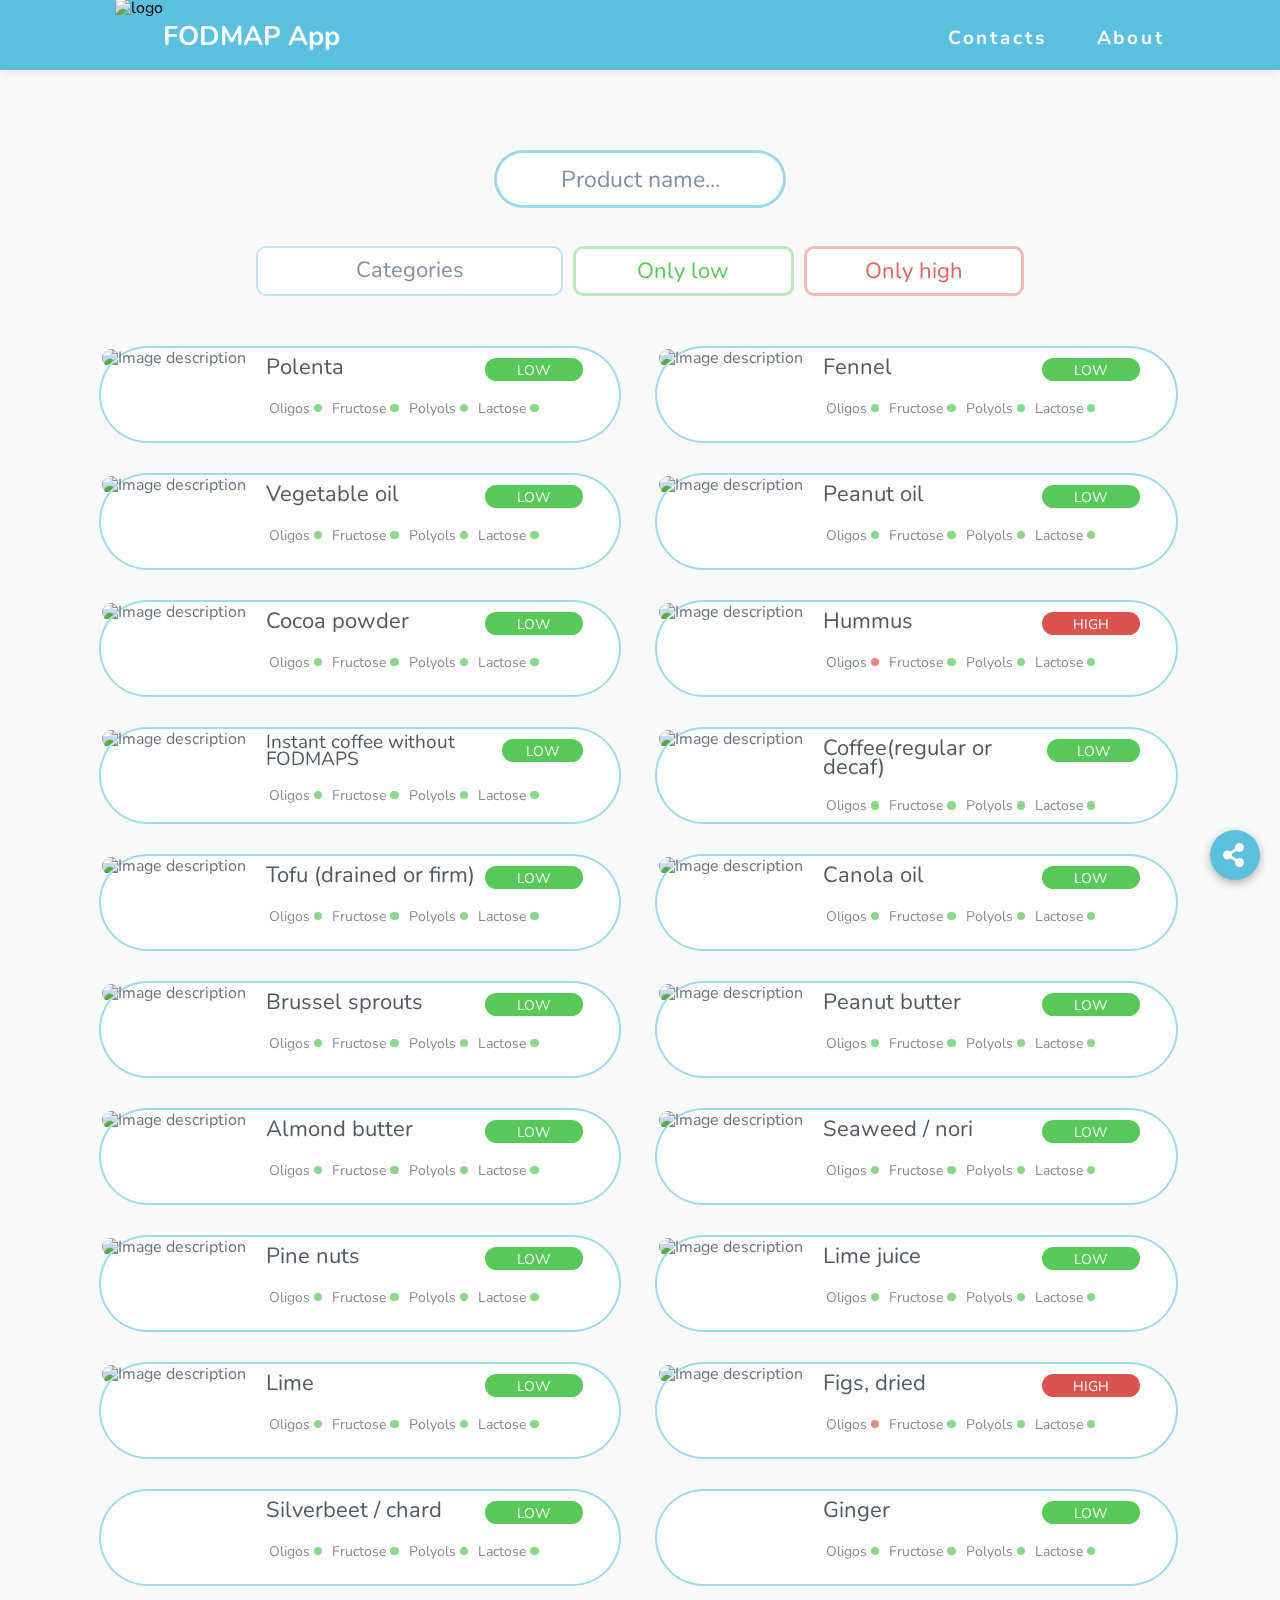
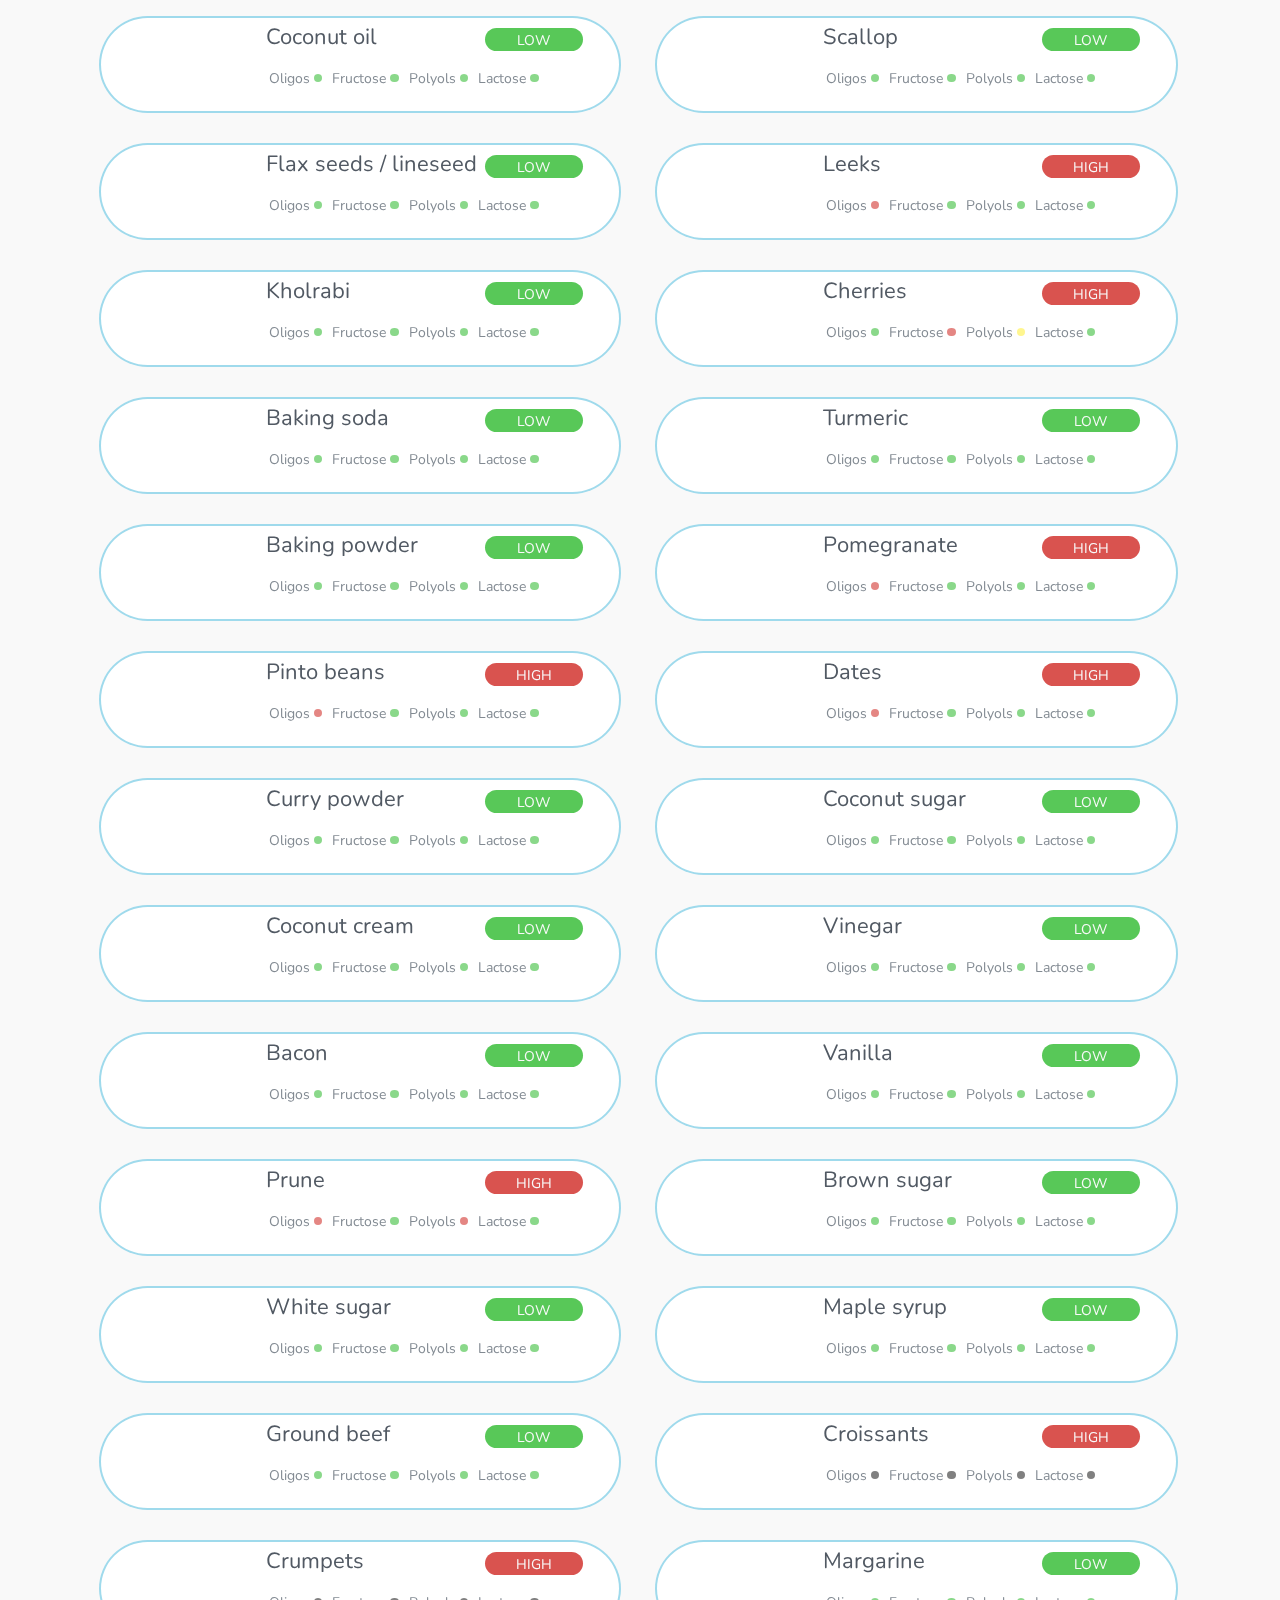
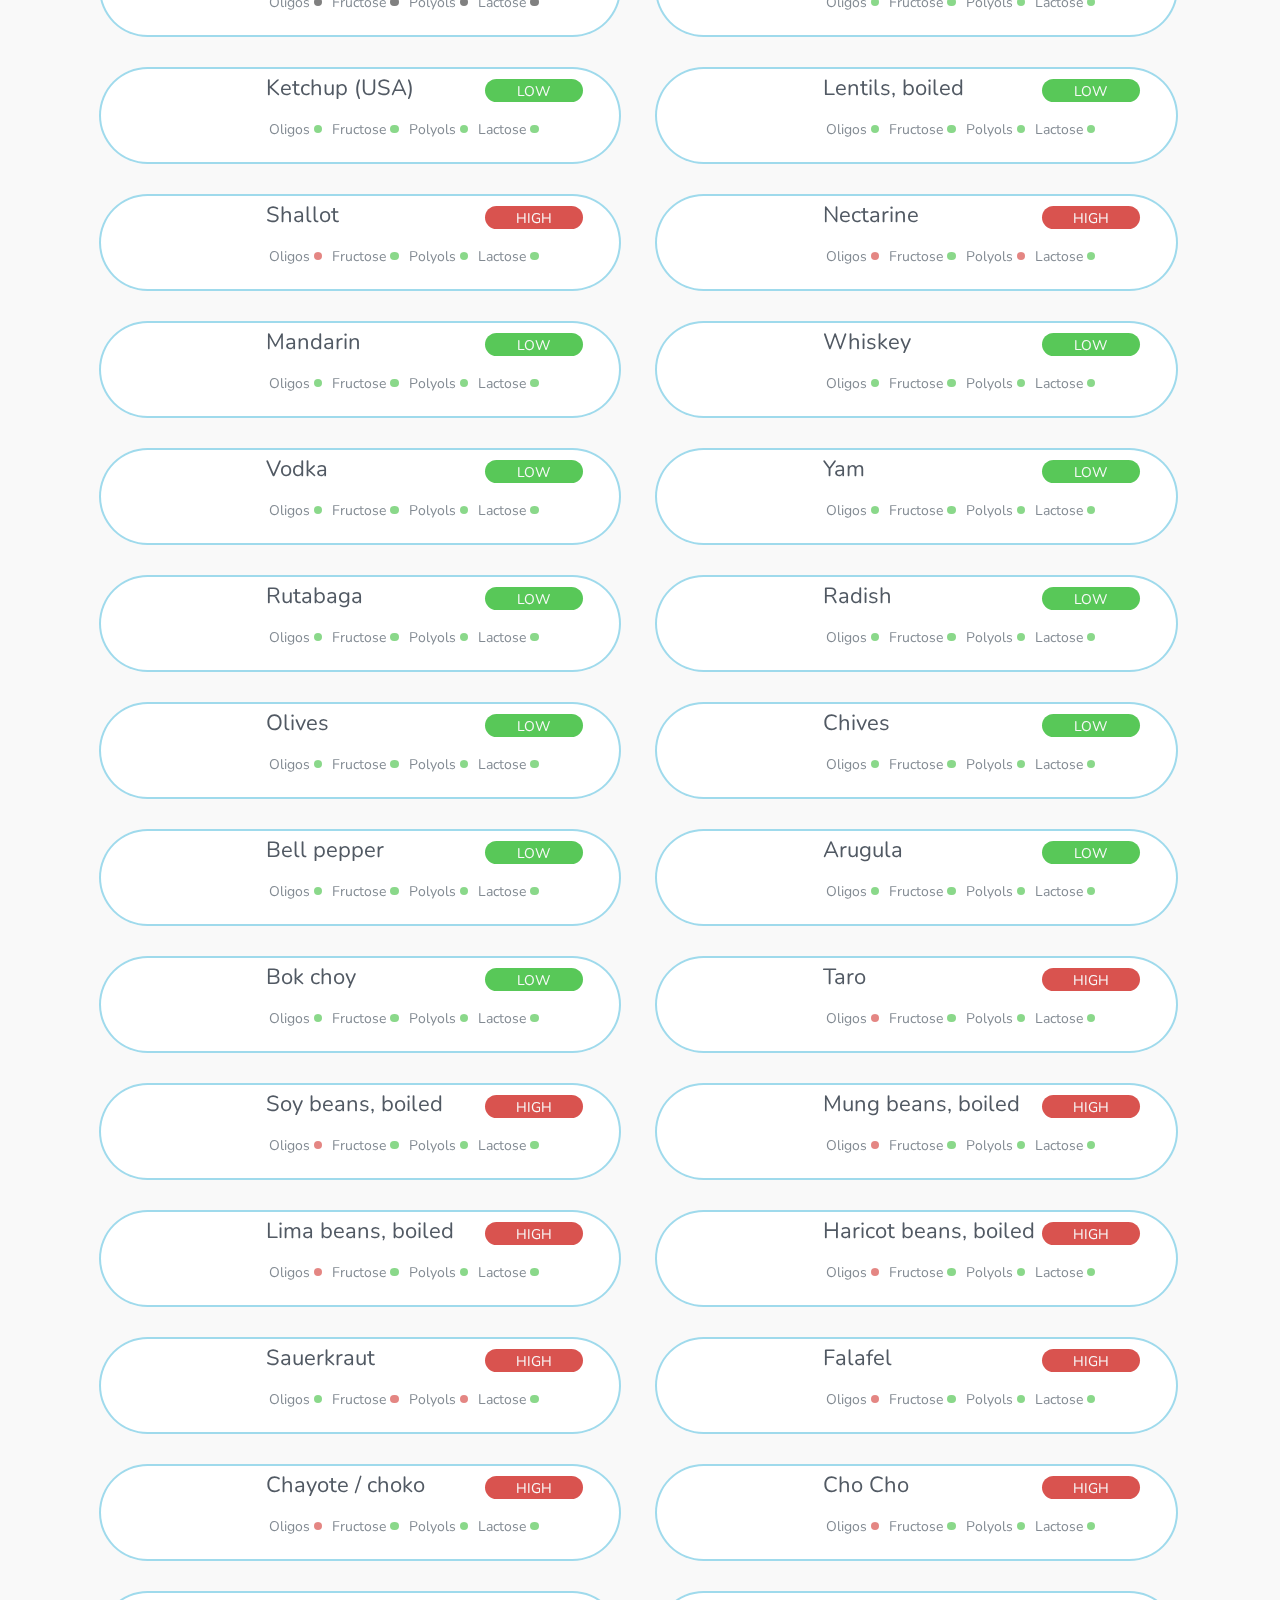
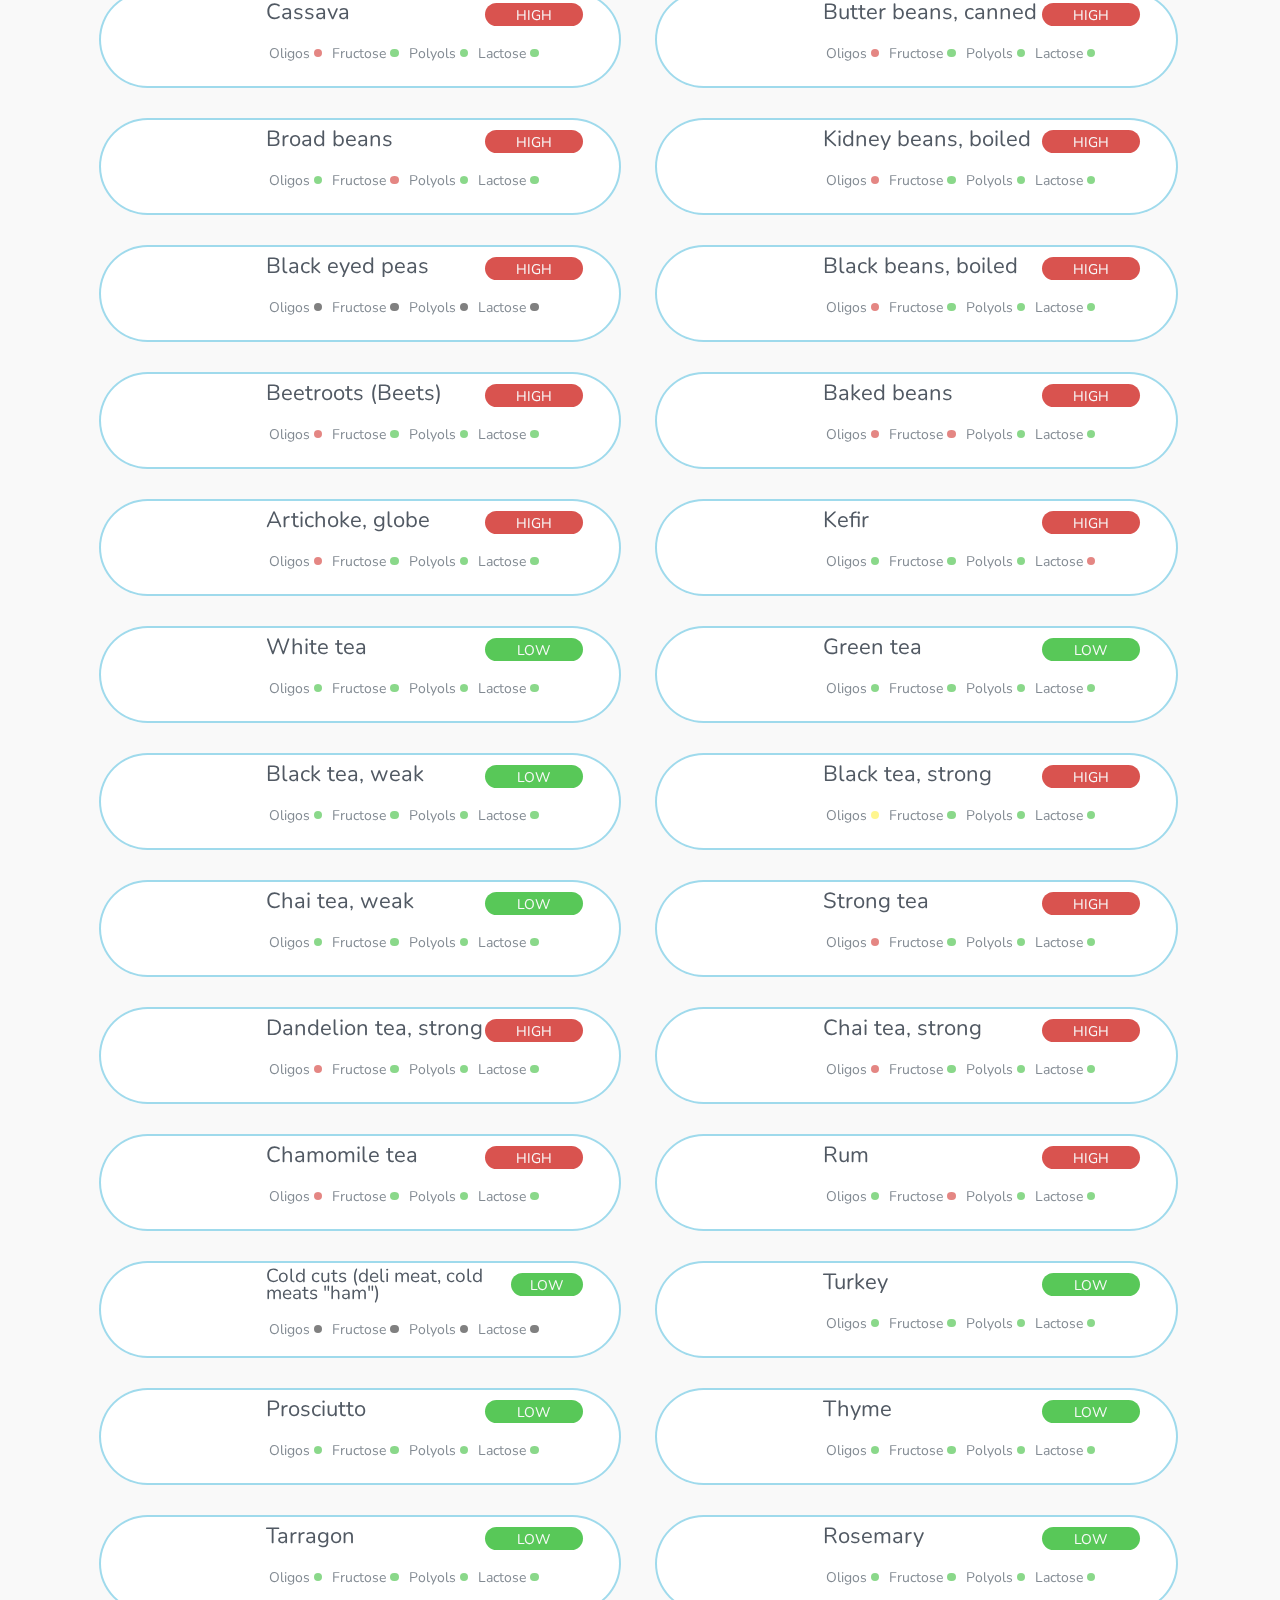
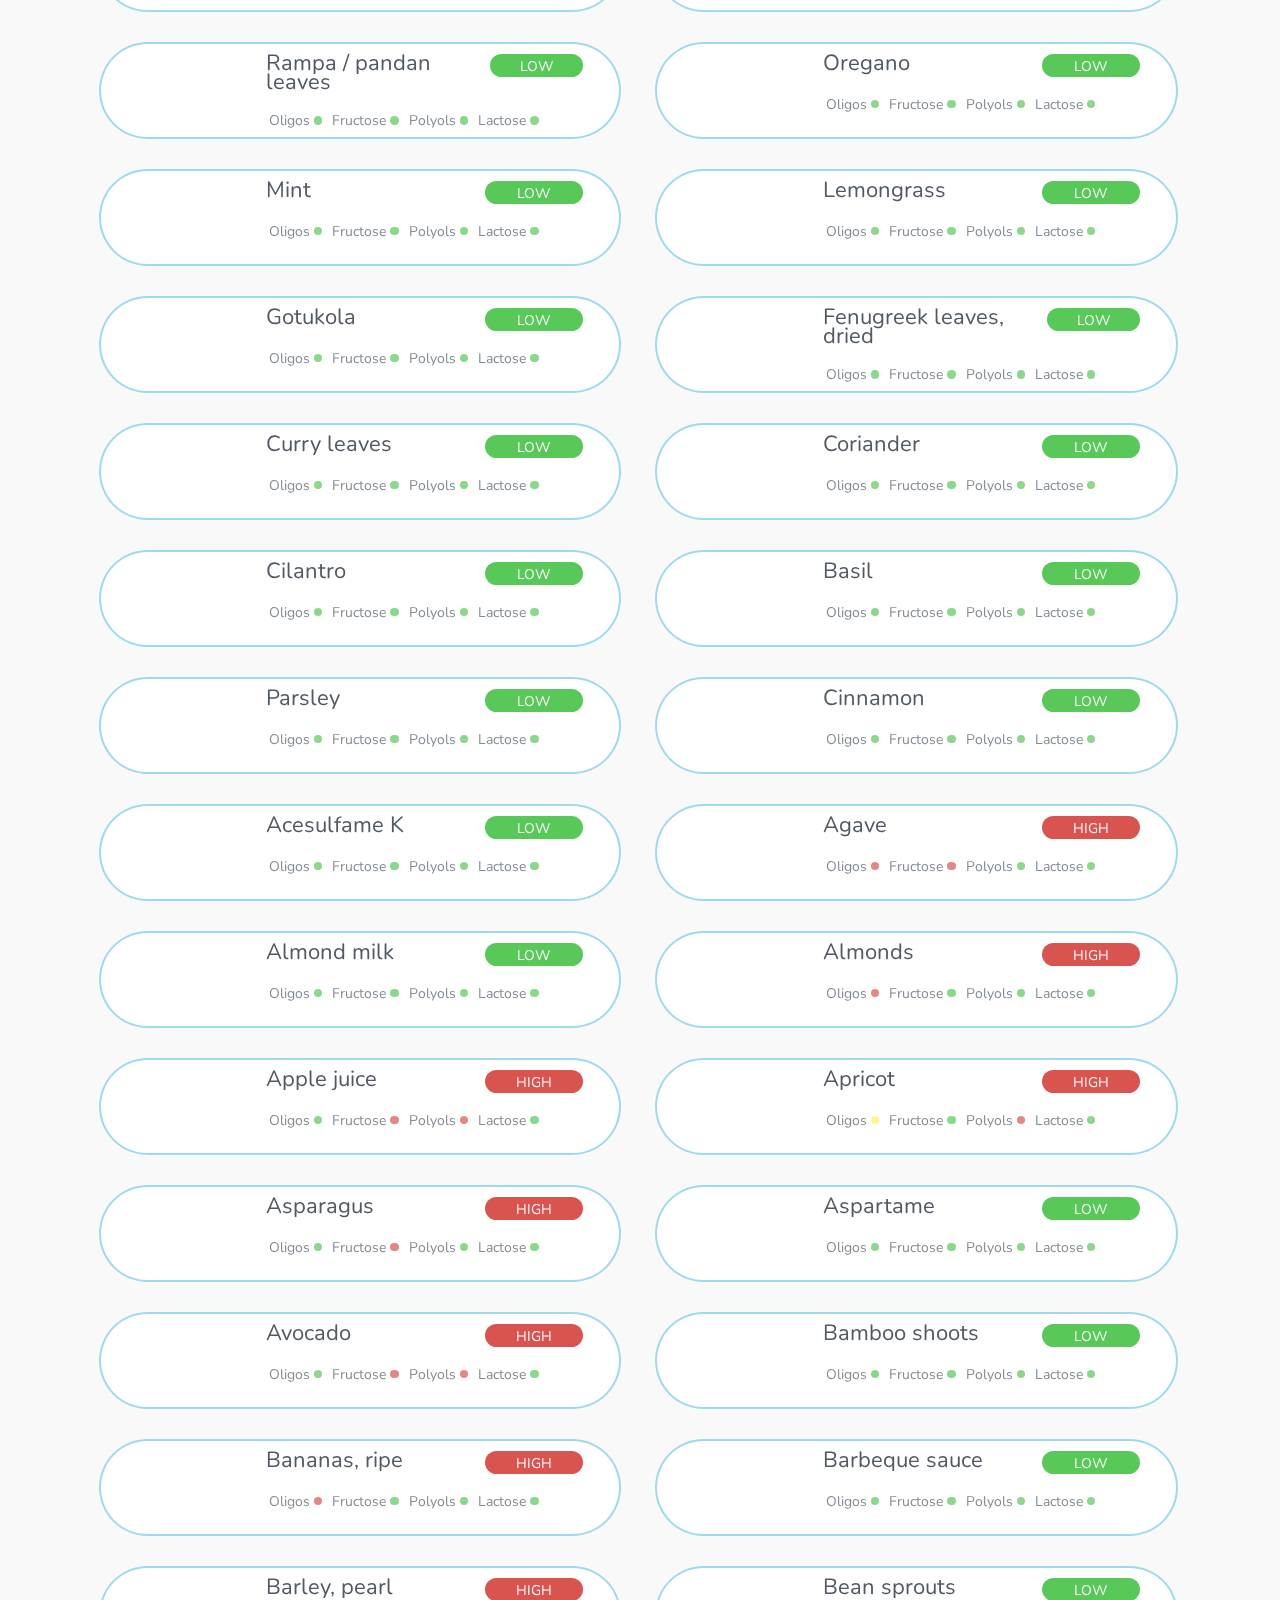
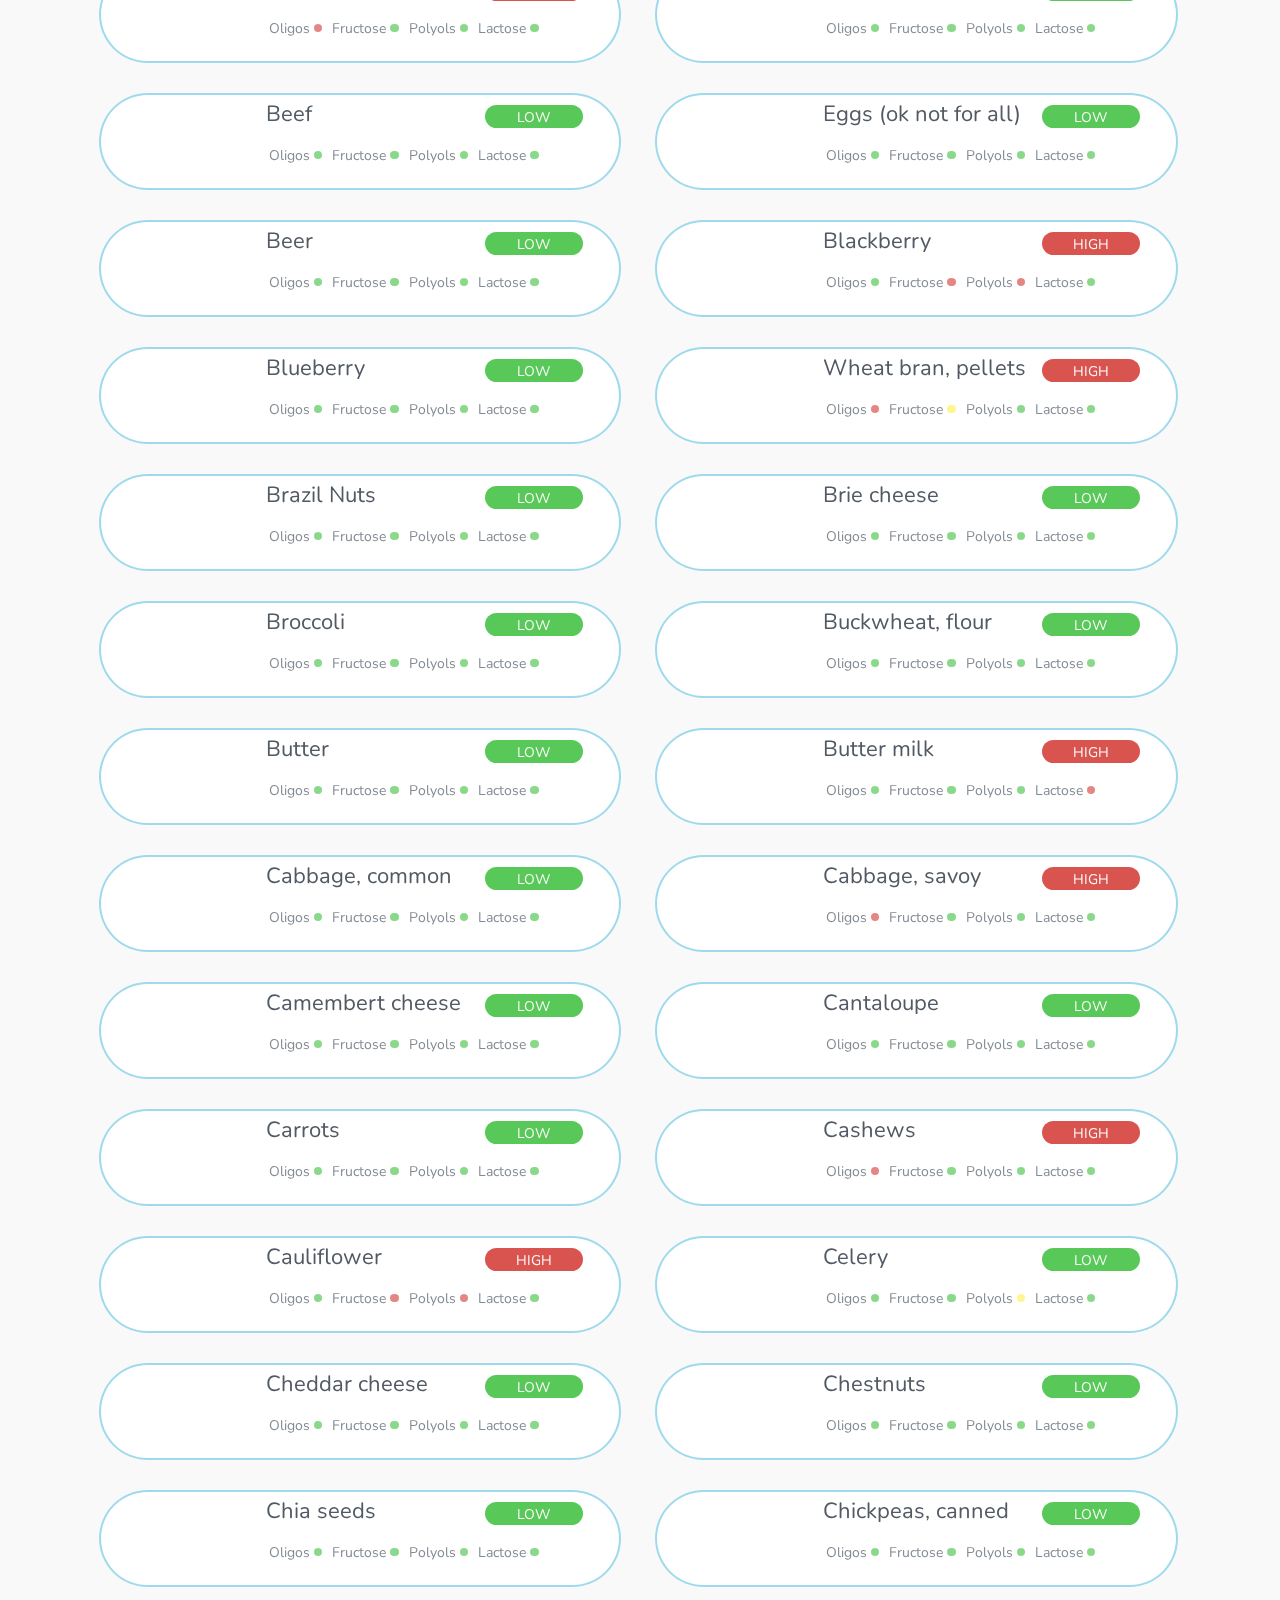
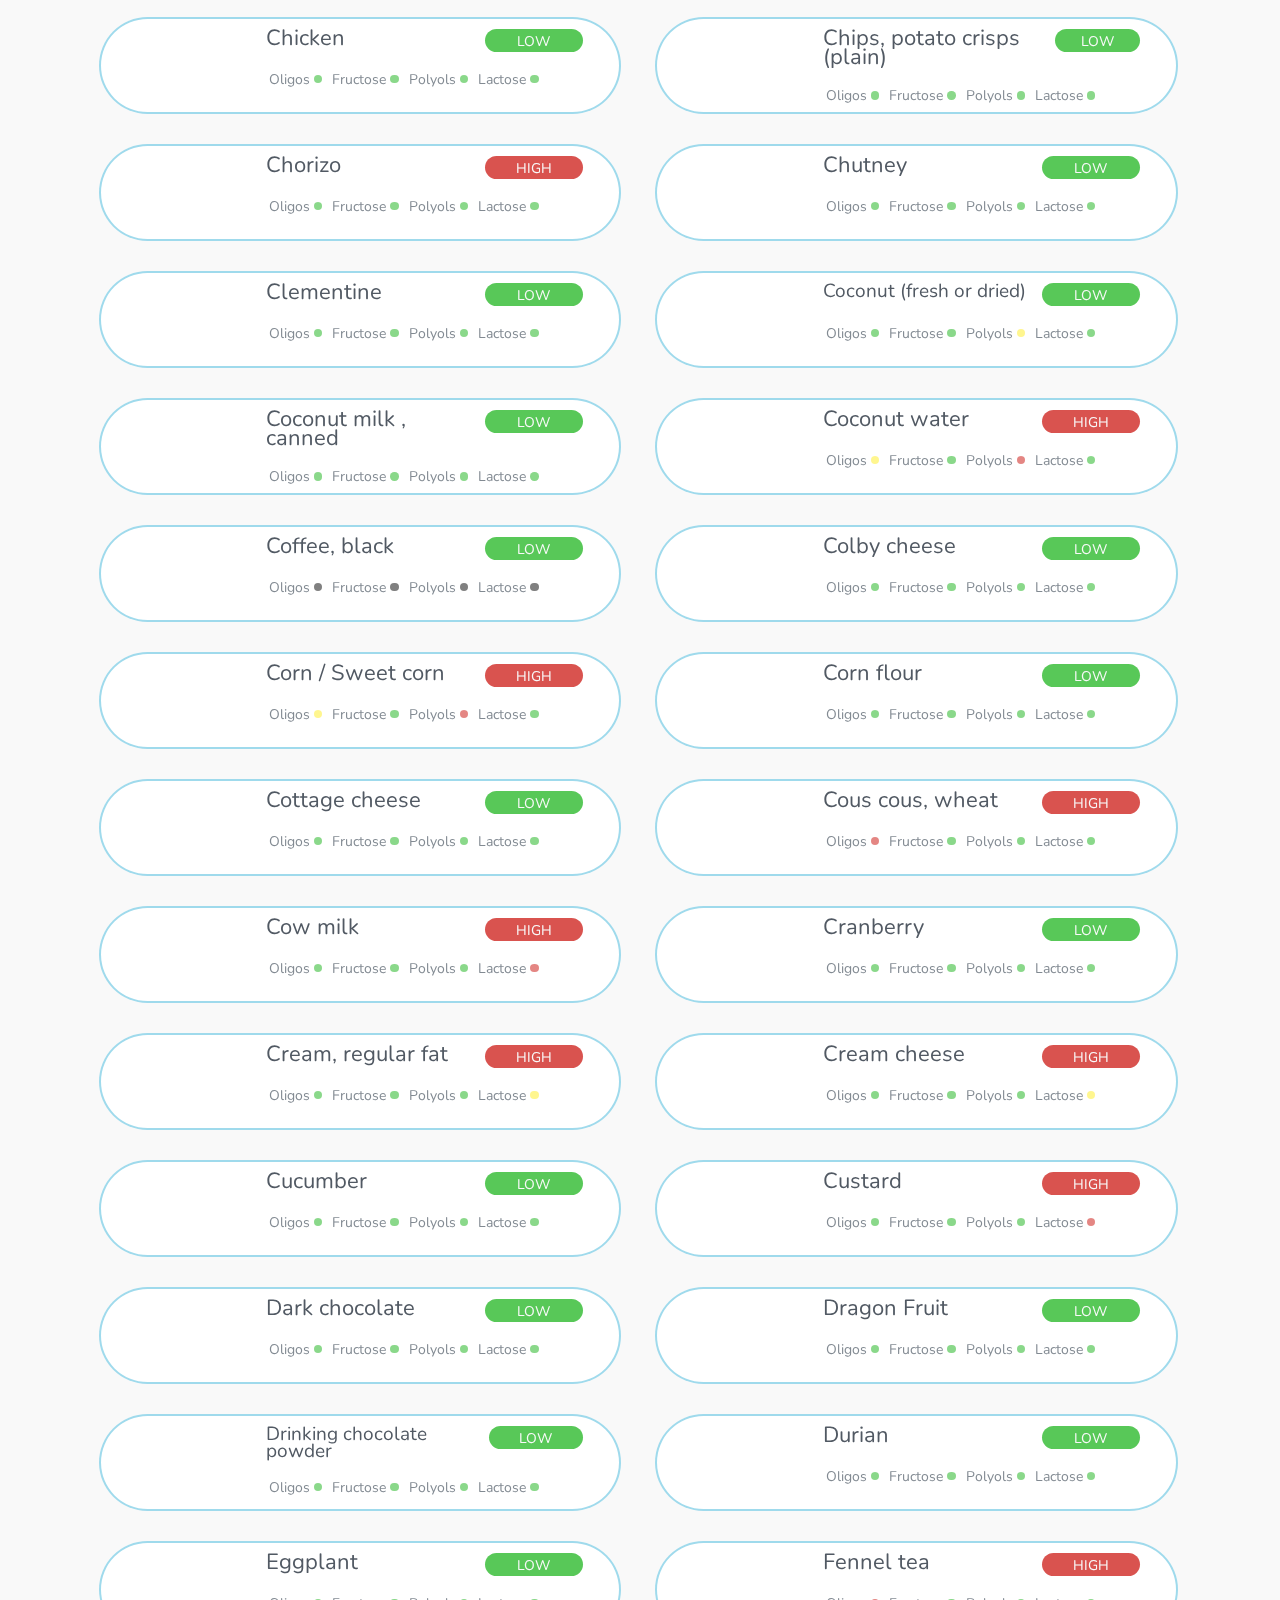
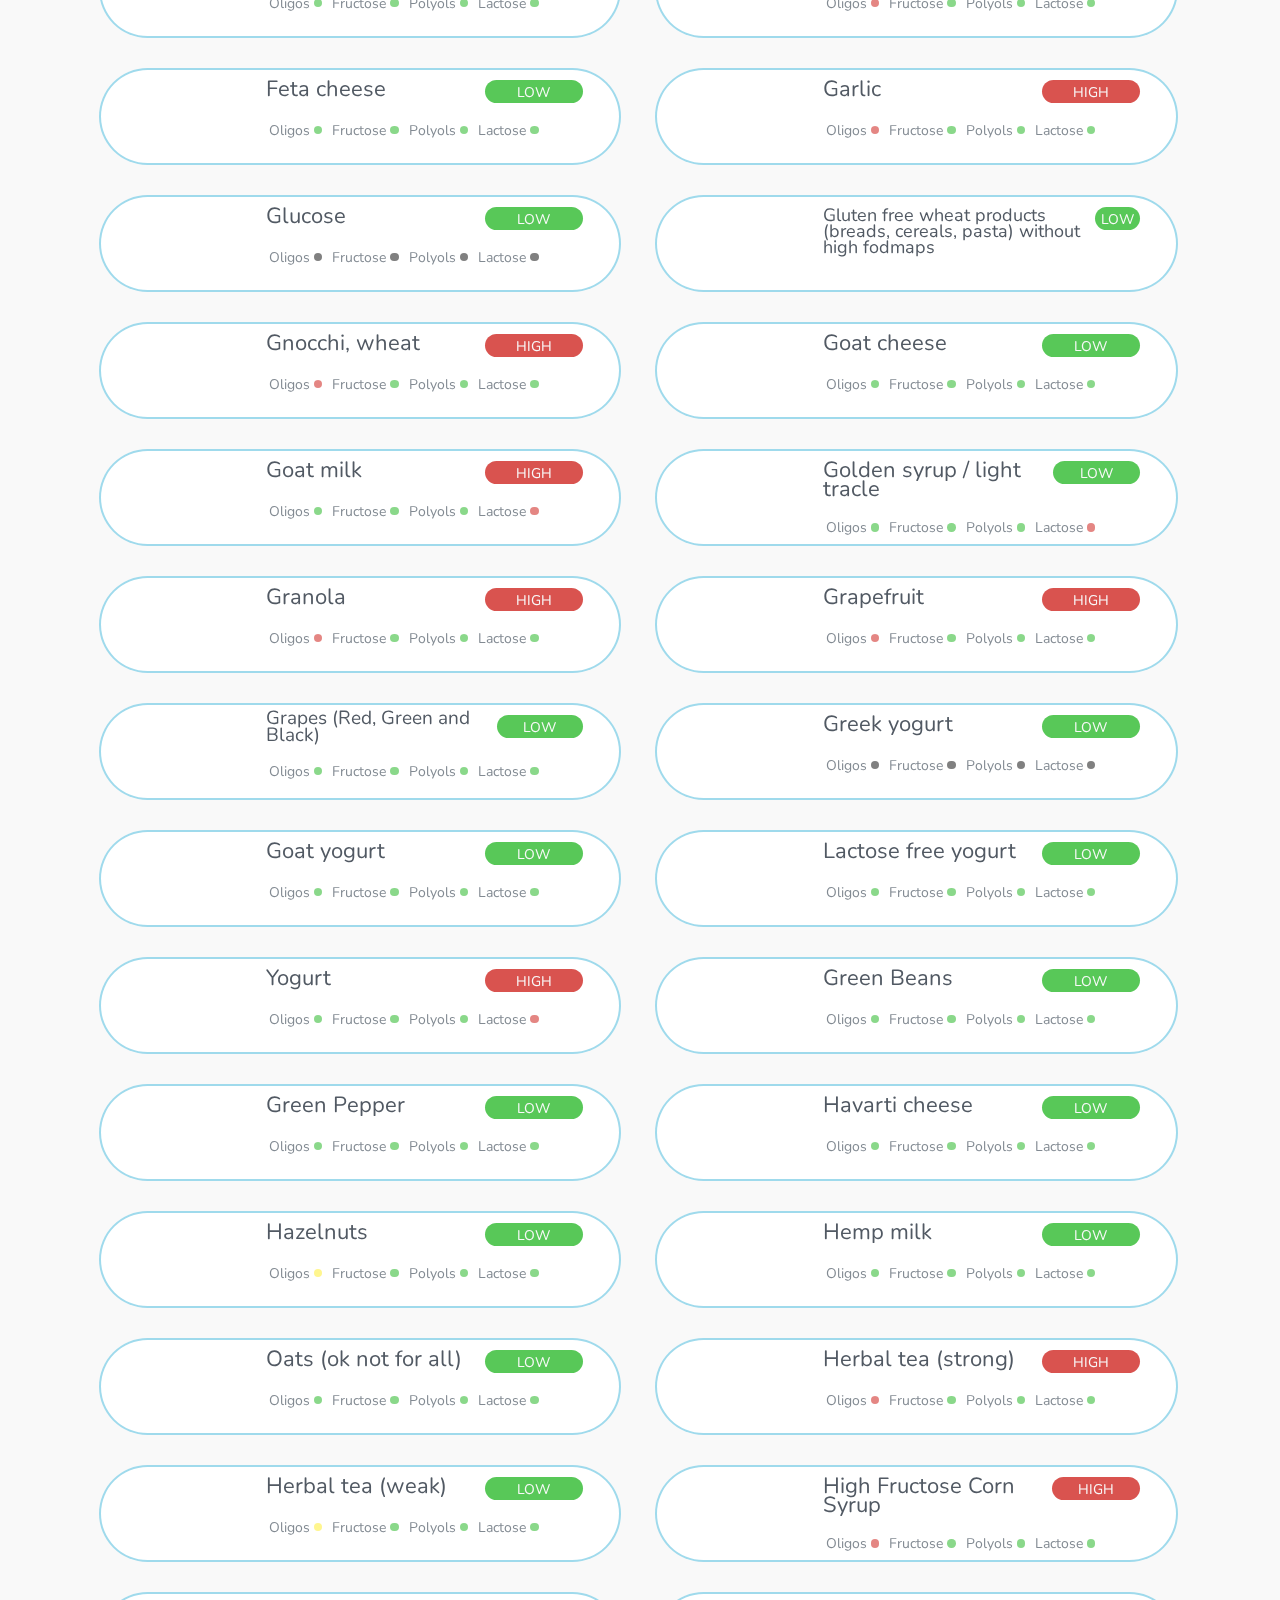
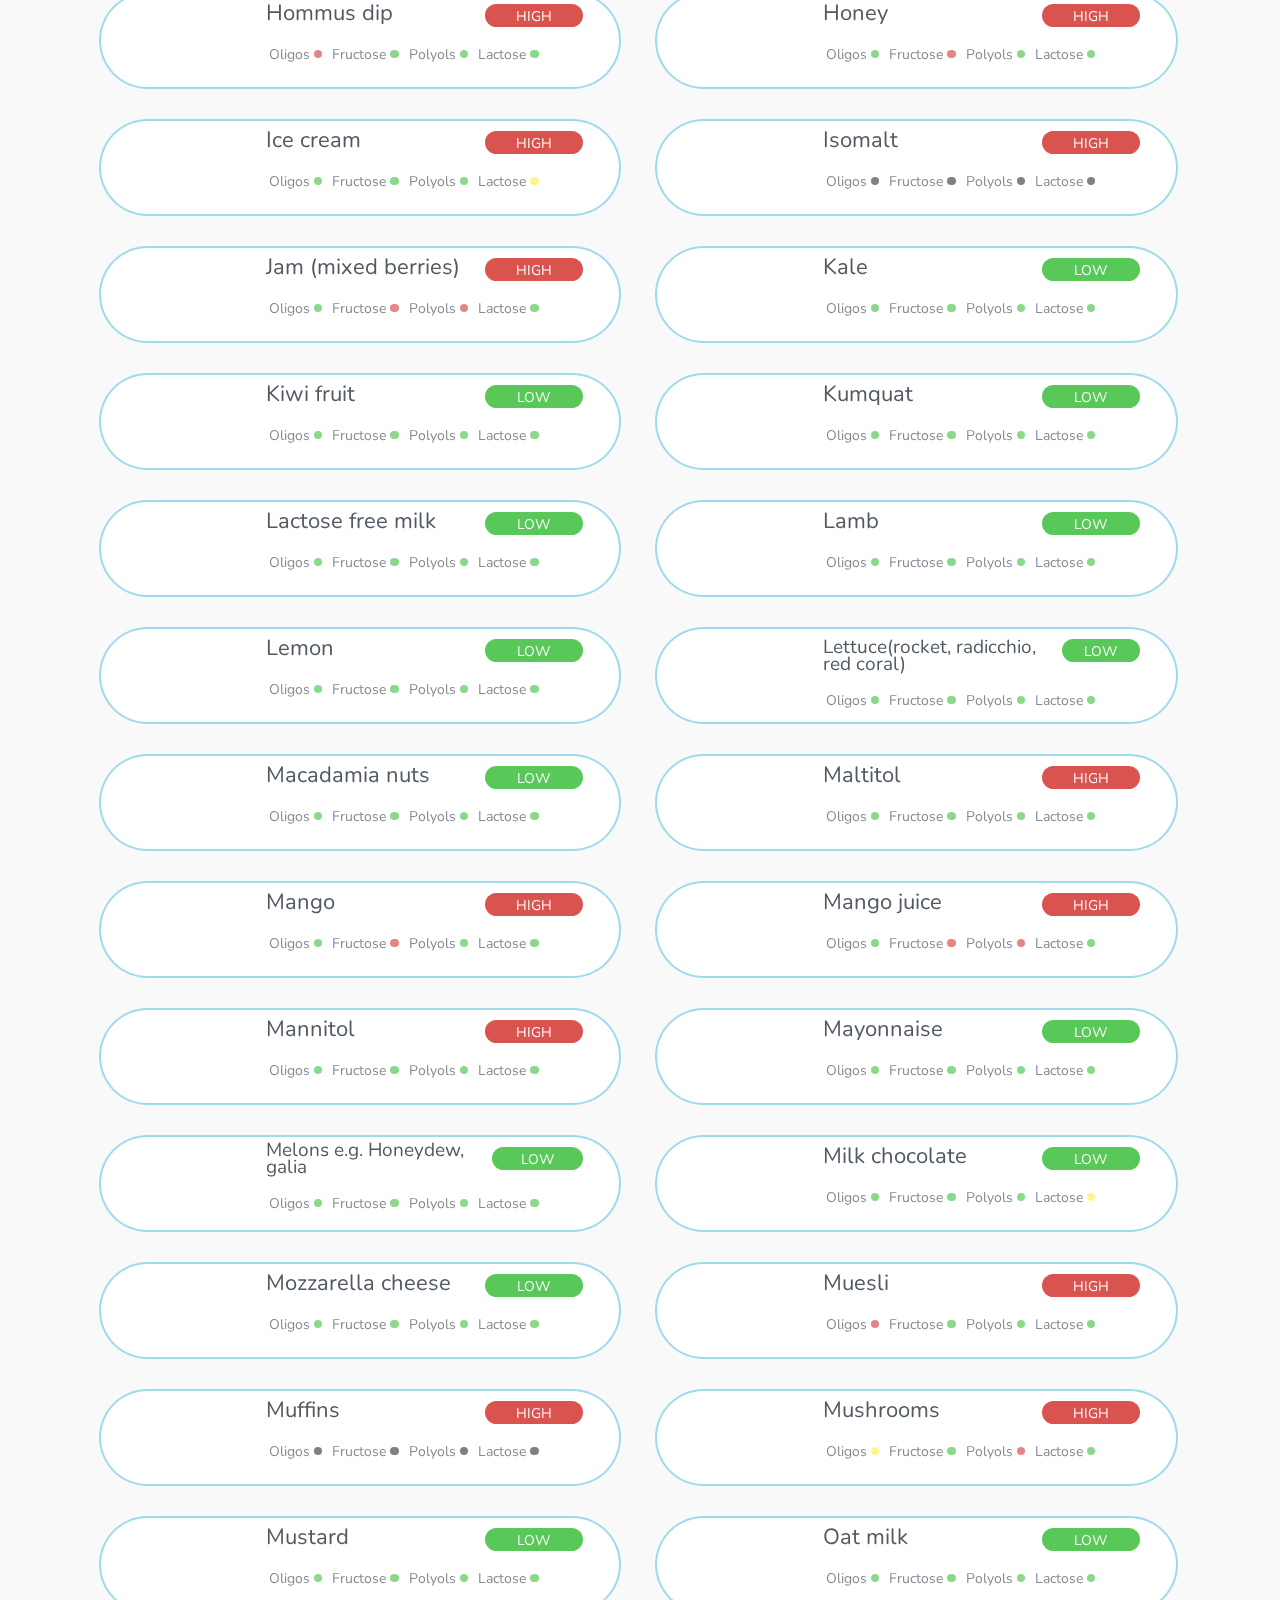
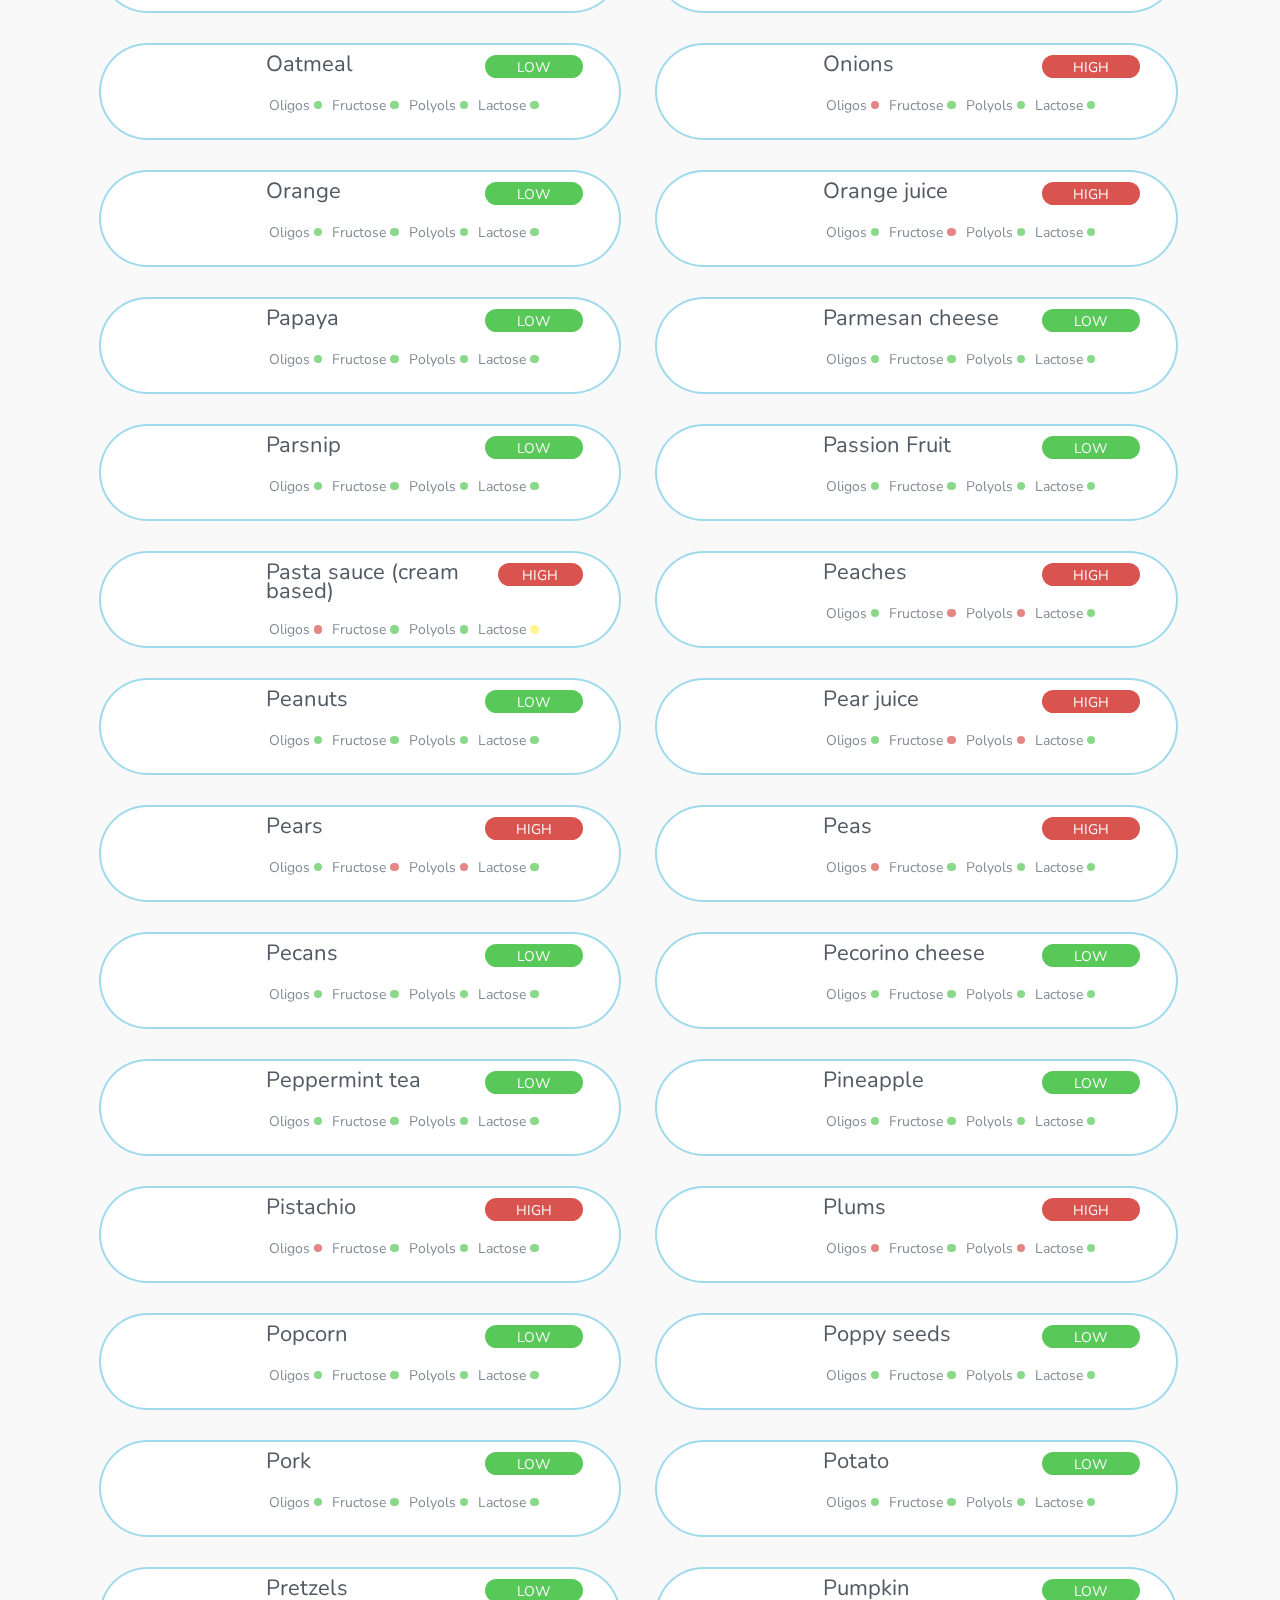
==== commit de996b41: "feat: links for social buttons, change gluten-free picture" ====
--- a/docs/index.html
+++ b/docs/index.html
@@ -19,63 +19,83 @@
 
 
 <body>
-  <div id="js-top" class="top">
-    <i class="fas fa-angle-double-up"></i>
-  </div>
   <header>
     <nav id="navbar" class="nav__bar">
-      <div class="nav">
+      <div id="js-nav" class="nav">
         <div id="js-header" class="nav__logo">
           <img class="nav__logo-image" src="img/logo.png" alt="logo">
           <h1 class="nav__logo-name">FODMAP App</h1>
         </div>
-        <ul class="nav__info">
-          <li class="nav__info-item">Contacts</li>
-          <li class="nav__info-item">About</li>
+        <ul id="js-nav__info" class="nav__info">
+          <li><a class="nav__info-item" href="#popupContacts">Contacts</a></li>
+          <li><a class="nav__info-item" href="#popupAbout">About</a></li>
         </ul>
+        <div onclick="openBurger()" class="hamburger" id="hamburger">
+            <span class="hamburger__line"></span>
+            <span class="hamburger__line"></span>
+            <span class="hamburger__line"></span>
+        </div>
       </div>
     </nav>
   </header>
+
+  <div id="popupContacts" class="overlay">
+    <div class="popup">
+      <h2 class="popup__title">Hi, i'm a developer =)</h2>
+      <a class="popup__close" href="#">&times;</a>
+      <div class="popup__content">
+        <span>Fell free to contact: satori.akarin@gmail.com</span>
+      </div>
+    </div>
+  </div>
+
+  <div id="popupAbout" class="overlay">
+    <div class="popup">
+      <h2 class="popup__title">About</h2>
+      <a class="popup__close" href="#">&times;</a>
+      <div class="popup__content">
+        Something will be here =) 
+      </div>
+    </div>
+  </div>
 
   <div id="js-share__wrapper" class="share__wrapper">
     <div id="js-share" class="share">
       <i class="share__btn fas fa-share-alt"></i>
       <ul class="share__social">
         <li class="share__social-item">
-          <a href="#1">
+          <a href="https://www.facebook.com/sharer/sharer.php?u=http%3A%2F%2Ffodmap-app.me" target="_blank">
             <i class="fab fa-facebook-f"></i>
           </a>
         </li>
         <li class="share__social-item">
-          <a href="#2">
+          <a href="https://twitter.com/share?url=http%3A%2F%2Ffodmap-app.me&text=Fodmap App =)" target="_blank" >
             <i class="fab fa-twitter"></i>
           </a>
         </li>
         <li class="share__social-item">
-          <a href="#3">
+          <a href="http://www.reddit.com/submit?url=http%3A%2F%2Ffodmap-app.me" target="_blank">
             <i class="fab fa-reddit-alien"></i>
           </a>
         </li>
         <li class="share__social-item">
-          <a href="#4">
+          <a href="https://plus.google.com/share?url=http%3A%2F%2fodmap-app.me" target="_blank">
             <i class="fab fa-google-plus-g"></i>
           </a>
         </li>
         <li class="share__social-item">
-          <a href="#5">
-            <i class="fas fa-angle-double-right"></i>
-          </a>
+          <i class="fas fa-angle-double-right"></i>
         </li>
       </ul>
     </div>
   </div>
-  <input id="js-search" class="search" type="search" placeholder="Product name...">
+  <input id="js-search" class="search" type="text" placeholder="Product name...">
   <br>
 
   <div class="filters">
-    <div class="categories">
+    <div id="js-categories" class="categories" onclick="showCategories()">
       <div class="categories__name">Categories</div>
-      <div class="categories__content">
+      <div id="js-categories__content" class="categories__content">
         <button class="categories__content-item" onclick="everything()"> &#128257; All</button>
         <br>
         <button class="categories__content-item" onclick="breads()"> &#127838;Breads, Cereals, Grains</button>
@@ -102,8 +122,13 @@
         <br>
       </div>
     </div>
-    <button id="js-allowed" class="categories__allowed"> Only low</button>
-    <button id="js-high" class="categories__high"> Only high</button>
+    <div class="categories__wrapper">
+      <button id="js-allowed" class="categories__allowed"> Only low</button>
+      <button id="js-high" class="categories__high"> Only high</button>
+    </div>
+  </div>
+  <div id="js-top" class="top">
+    <i class="fas fa-angle-double-up"></i>
   </div>
 
 
@@ -171,16 +196,16 @@
         </div>
         <p class="food__details">
           <span class="food__details-wrapper"> Oligos
-            <span class="circle__good"></span>
-          </span>
-          <span class="food__details-wrapper"> Fructose
-            <span class="circle__good"></span>
-          </span>
-          <span class="food__details-wrapper"> Polyols
-            <span class="circle__good"></span>
-          </span>
-          <span class="food__details-wrapper"> Lactose
-            <span class="circle__good"></span>
+            <span class="circle--good"></span>
+          </span>
+          <span class="food__details-wrapper"> Fructose
+            <span class="circle--good"></span>
+          </span>
+          <span class="food__details-wrapper"> Polyols
+            <span class="circle--good"></span>
+          </span>
+          <span class="food__details-wrapper"> Lactose
+            <span class="circle--good"></span>
           </span>
         </p>
       </div>
@@ -200,16 +225,16 @@
         </div>
         <p class="food__details">
           <span class="food__details-wrapper"> Oligos
-            <span class="circle__good"></span>
-          </span>
-          <span class="food__details-wrapper"> Fructose
-            <span class="circle__good"></span>
-          </span>
-          <span class="food__details-wrapper"> Polyols
-            <span class="circle__good"></span>
-          </span>
-          <span class="food__details-wrapper"> Lactose
-            <span class="circle__good"></span>
+            <span class="circle--good"></span>
+          </span>
+          <span class="food__details-wrapper"> Fructose
+            <span class="circle--good"></span>
+          </span>
+          <span class="food__details-wrapper"> Polyols
+            <span class="circle--good"></span>
+          </span>
+          <span class="food__details-wrapper"> Lactose
+            <span class="circle--good"></span>
           </span>
         </p>
       </div>
@@ -227,18 +252,18 @@
           <div class="food__title-name">Vegetable oil </div>
           <div class="food__fodmap food__fodmap--low">LOW</div>
         </div>
-        <p class="food__details  ">
-          <span class="food__details-wrapper"> Oligos
-            <span class="circle__good"></span>
-          </span>
-          <span class="food__details-wrapper"> Fructose
-            <span class="circle__good"></span>
-          </span>
-          <span class="food__details-wrapper"> Polyols
-            <span class="circle__good"></span>
-          </span>
-          <span class="food__details-wrapper"> Lactose
-            <span class="circle__good"></span>
+          <p class="food__details">
+          <span class="food__details-wrapper"> Oligos
+            <span class="circle--good"></span>
+          </span>
+          <span class="food__details-wrapper"> Fructose
+            <span class="circle--good"></span>
+          </span>
+          <span class="food__details-wrapper"> Polyols
+            <span class="circle--good"></span>
+          </span>
+          <span class="food__details-wrapper"> Lactose
+            <span class="circle--good"></span>
           </span>
         </p>
       </div>
@@ -258,16 +283,16 @@
         </div>
         <p class="food__details">
           <span class="food__details-wrapper"> Oligos
-            <span class="circle__good"></span>
-          </span>
-          <span class="food__details-wrapper"> Fructose
-            <span class="circle__good"></span>
-          </span>
-          <span class="food__details-wrapper"> Polyols
-            <span class="circle__good"></span>
-          </span>
-          <span class="food__details-wrapper"> Lactose
-            <span class="circle__good"></span>
+            <span class="circle--good"></span>
+          </span>
+          <span class="food__details-wrapper"> Fructose
+            <span class="circle--good"></span>
+          </span>
+          <span class="food__details-wrapper"> Polyols
+            <span class="circle--good"></span>
+          </span>
+          <span class="food__details-wrapper"> Lactose
+            <span class="circle--good"></span>
           </span>
         </p>
       </div>
@@ -285,18 +310,18 @@
           <div class="food__title-name">Cocoa powder</div>
           <div class="food__fodmap food__fodmap--low">LOW</div>
         </div>
-        <p class="food__details        ">
-          <span class="food__details-wrapper"> Oligos
-            <span class="circle__good"></span>
-          </span>
-          <span class="food__details-wrapper"> Fructose
-            <span class="circle__good"></span>
-          </span>
-          <span class="food__details-wrapper"> Polyols
-            <span class="circle__good"></span>
-          </span>
-          <span class="food__details-wrapper"> Lactose
-            <span class="circle__good"></span>
+          <p class="food__details">
+          <span class="food__details-wrapper"> Oligos
+            <span class="circle--good"></span>
+          </span>
+          <span class="food__details-wrapper"> Fructose
+            <span class="circle--good"></span>
+          </span>
+          <span class="food__details-wrapper"> Polyols
+            <span class="circle--good"></span>
+          </span>
+          <span class="food__details-wrapper"> Lactose
+            <span class="circle--good"></span>
           </span>
         </p>
       </div>
@@ -316,16 +341,16 @@
         </div>
         <p class="food__details">
           <span class="food__details-wrapper"> Oligos
-            <span class="circle__bad"></span>
-          </span>
-          <span class="food__details-wrapper"> Fructose
-            <span class="circle__good"></span>
-          </span>
-          <span class="food__details-wrapper"> Polyols
-            <span class="circle__good"></span>
-          </span>
-          <span class="food__details-wrapper"> Lactose
-            <span class="circle__good"></span>
+            <span class="circle--bad"></span>
+          </span>
+          <span class="food__details-wrapper"> Fructose
+            <span class="circle--good"></span>
+          </span>
+          <span class="food__details-wrapper"> Polyols
+            <span class="circle--good"></span>
+          </span>
+          <span class="food__details-wrapper"> Lactose
+            <span class="circle--good"></span>
           </span>
         </p>
       </div>
@@ -340,21 +365,21 @@
       </div>
       <div class="food__info">
         <div class="food__title">
-          <div class="food__title-name food__title-name--instant">Instant coffee <span class="food__title-name--additional-info">without FODMAPS</span></div>
-          <div class="food__fodmap food__fodmap--low">LOW</div>
-        </div>
-        <p class="food__details food__details--instant food__details--1920-1860fix">
-          <span class="food__details-wrapper"> Oligos
-            <span class="circle__good"></span>
-          </span>
-          <span class="food__details-wrapper"> Fructose
-            <span class="circle__good"></span>
-          </span>
-          <span class="food__details-wrapper"> Polyols
-            <span class="circle__good"></span>
-          </span>
-          <span class="food__details-wrapper"> Lactose
-            <span class="circle__good"></span>
+          <div class="food__title-name food__title-name--instant">Instant coffee without FODMAPS</div>
+          <div class="food__fodmap food__fodmap--low">LOW</div>
+        </div>
+        <p class="food__details">
+          <span class="food__details-wrapper"> Oligos
+            <span class="circle--good"></span>
+          </span>
+          <span class="food__details-wrapper"> Fructose
+            <span class="circle--good"></span>
+          </span>
+          <span class="food__details-wrapper"> Polyols
+            <span class="circle--good"></span>
+          </span>
+          <span class="food__details-wrapper"> Lactose
+            <span class="circle--good"></span>
           </span>
         </p>
       </div>
@@ -369,21 +394,21 @@
       </div>
       <div class="food__info">
         <div class="food__title">
-          <div class="food__title-name food__title-name--coffe">Coffee<span class="food__title-name--additional-info">(regular or decaf)</span></div>
-          <div class="food__fodmap food__fodmap--low">LOW</div>
-        </div>
-        <p class="food__details food__details--1920-1860fix">
-          <span class="food__details-wrapper"> Oligos
-            <span class="circle__good"></span>
-          </span>
-          <span class="food__details-wrapper"> Fructose
-            <span class="circle__good"></span>
-          </span>
-          <span class="food__details-wrapper"> Polyols
-            <span class="circle__good"></span>
-          </span>
-          <span class="food__details-wrapper"> Lactose
-            <span class="circle__good"></span>
+          <div class="food__title-name">Coffee(regular or decaf)</div>
+          <div class="food__fodmap food__fodmap--low">LOW</div>
+        </div>
+        <p class="food__details">
+          <span class="food__details-wrapper"> Oligos
+            <span class="circle--good"></span>
+          </span>
+          <span class="food__details-wrapper"> Fructose
+            <span class="circle--good"></span>
+          </span>
+          <span class="food__details-wrapper"> Polyols
+            <span class="circle--good"></span>
+          </span>
+          <span class="food__details-wrapper"> Lactose
+            <span class="circle--good"></span>
           </span>
         </p>
       </div>
@@ -398,21 +423,21 @@
       </div>
       <div class="food__info">
         <div class="food__title">
-          <div class="food__title-name">Tofu <span class="food__title-name--additional-info">(drained or firm)</span> </div>
-          <div class="food__fodmap food__fodmap--low">LOW</div>
-        </div>
-        <p class="food__details food__details--1860-1700fix     food__details--1200-1024fix      ">
-          <span class="food__details-wrapper"> Oligos
-            <span class="circle__good"></span>
-          </span>
-          <span class="food__details-wrapper"> Fructose
-            <span class="circle__good"></span>
-          </span>
-          <span class="food__details-wrapper"> Polyols
-            <span class="circle__good"></span>
-          </span>
-          <span class="food__details-wrapper"> Lactose
-            <span class="circle__good"></span>
+          <div class="food__title-name food__title-name--mobile-s">Tofu (drained or firm)</div>
+          <div class="food__fodmap food__fodmap--low">LOW</div>
+        </div>
+        <p class="food__details">
+          <span class="food__details-wrapper"> Oligos
+            <span class="circle--good"></span>
+          </span>
+          <span class="food__details-wrapper"> Fructose
+            <span class="circle--good"></span>
+          </span>
+          <span class="food__details-wrapper"> Polyols
+            <span class="circle--good"></span>
+          </span>
+          <span class="food__details-wrapper"> Lactose
+            <span class="circle--good"></span>
           </span>
         </p>
       </div>
@@ -432,16 +457,16 @@
         </div>
         <p class="food__details">
           <span class="food__details-wrapper"> Oligos
-            <span class="circle__good"></span>
-          </span>
-          <span class="food__details-wrapper"> Fructose
-            <span class="circle__good"></span>
-          </span>
-          <span class="food__details-wrapper"> Polyols
-            <span class="circle__good"></span>
-          </span>
-          <span class="food__details-wrapper"> Lactose
-            <span class="circle__good"></span>
+            <span class="circle--good"></span>
+          </span>
+          <span class="food__details-wrapper"> Fructose
+            <span class="circle--good"></span>
+          </span>
+          <span class="food__details-wrapper"> Polyols
+            <span class="circle--good"></span>
+          </span>
+          <span class="food__details-wrapper"> Lactose
+            <span class="circle--good"></span>
           </span>
         </p>
       </div>
@@ -459,18 +484,18 @@
           <div class="food__title-name">Brussel sprouts </div>
           <div class="food__fodmap food__fodmap--low">LOW</div>
         </div>
-        <p class="food__details food__details--1860-1700fix          ">
-          <span class="food__details-wrapper"> Oligos
-            <span class="circle__good"></span>
-          </span>
-          <span class="food__details-wrapper"> Fructose
-            <span class="circle__good"></span>
-          </span>
-          <span class="food__details-wrapper"> Polyols
-            <span class="circle__good"></span>
-          </span>
-          <span class="food__details-wrapper"> Lactose
-            <span class="circle__good"></span>
+          <p class="food__details">
+          <span class="food__details-wrapper"> Oligos
+            <span class="circle--good"></span>
+          </span>
+          <span class="food__details-wrapper"> Fructose
+            <span class="circle--good"></span>
+          </span>
+          <span class="food__details-wrapper"> Polyols
+            <span class="circle--good"></span>
+          </span>
+          <span class="food__details-wrapper"> Lactose
+            <span class="circle--good"></span>
           </span>
         </p>
       </div>
@@ -488,18 +513,18 @@
           <div class="food__title-name">Peanut butter </div>
           <div class="food__fodmap food__fodmap--low">LOW</div>
         </div>
-        <p class="food__details      ">
-          <span class="food__details-wrapper"> Oligos
-            <span class="circle__good"></span>
-          </span>
-          <span class="food__details-wrapper"> Fructose
-            <span class="circle__good"></span>
-          </span>
-          <span class="food__details-wrapper"> Polyols
-            <span class="circle__good"></span>
-          </span>
-          <span class="food__details-wrapper"> Lactose
-            <span class="circle__good"></span>
+          <p class="food__details">
+          <span class="food__details-wrapper"> Oligos
+            <span class="circle--good"></span>
+          </span>
+          <span class="food__details-wrapper"> Fructose
+            <span class="circle--good"></span>
+          </span>
+          <span class="food__details-wrapper"> Polyols
+            <span class="circle--good"></span>
+          </span>
+          <span class="food__details-wrapper"> Lactose
+            <span class="circle--good"></span>
           </span>
         </p>
       </div>
@@ -517,18 +542,18 @@
           <div class="food__title-name">Almond butter </div>
           <div class="food__fodmap food__fodmap--low">LOW</div>
         </div>
-        <p class="food__details        ">
-          <span class="food__details-wrapper"> Oligos
-            <span class="circle__good"></span>
-          </span>
-          <span class="food__details-wrapper"> Fructose
-            <span class="circle__good"></span>
-          </span>
-          <span class="food__details-wrapper"> Polyols
-            <span class="circle__good"></span>
-          </span>
-          <span class="food__details-wrapper"> Lactose
-            <span class="circle__good"></span>
+          <p class="food__details">
+          <span class="food__details-wrapper"> Oligos
+            <span class="circle--good"></span>
+          </span>
+          <span class="food__details-wrapper"> Fructose
+            <span class="circle--good"></span>
+          </span>
+          <span class="food__details-wrapper"> Polyols
+            <span class="circle--good"></span>
+          </span>
+          <span class="food__details-wrapper"> Lactose
+            <span class="circle--good"></span>
           </span>
         </p>
       </div>
@@ -546,18 +571,18 @@
           <div class="food__title-name">Seaweed / nori</div>
           <div class="food__fodmap food__fodmap--low">LOW</div>
         </div>
-        <p class="food__details        ">
-          <span class="food__details-wrapper"> Oligos
-            <span class="circle__good"></span>
-          </span>
-          <span class="food__details-wrapper"> Fructose
-            <span class="circle__good"></span>
-          </span>
-          <span class="food__details-wrapper"> Polyols
-            <span class="circle__good"></span>
-          </span>
-          <span class="food__details-wrapper"> Lactose
-            <span class="circle__good"></span>
+          <p class="food__details">
+          <span class="food__details-wrapper"> Oligos
+            <span class="circle--good"></span>
+          </span>
+          <span class="food__details-wrapper"> Fructose
+            <span class="circle--good"></span>
+          </span>
+          <span class="food__details-wrapper"> Polyols
+            <span class="circle--good"></span>
+          </span>
+          <span class="food__details-wrapper"> Lactose
+            <span class="circle--good"></span>
           </span>
         </p>
       </div>
@@ -577,16 +602,16 @@
         </div>
         <p class="food__details">
           <span class="food__details-wrapper"> Oligos
-            <span class="circle__good"></span>
-          </span>
-          <span class="food__details-wrapper"> Fructose
-            <span class="circle__good"></span>
-          </span>
-          <span class="food__details-wrapper"> Polyols
-            <span class="circle__good"></span>
-          </span>
-          <span class="food__details-wrapper"> Lactose
-            <span class="circle__good"></span>
+            <span class="circle--good"></span>
+          </span>
+          <span class="food__details-wrapper"> Fructose
+            <span class="circle--good"></span>
+          </span>
+          <span class="food__details-wrapper"> Polyols
+            <span class="circle--good"></span>
+          </span>
+          <span class="food__details-wrapper"> Lactose
+            <span class="circle--good"></span>
           </span>
         </p>
       </div>
@@ -606,16 +631,16 @@
         </div>
         <p class="food__details">
           <span class="food__details-wrapper"> Oligos
-            <span class="circle__good"></span>
-          </span>
-          <span class="food__details-wrapper"> Fructose
-            <span class="circle__good"></span>
-          </span>
-          <span class="food__details-wrapper"> Polyols
-            <span class="circle__good"></span>
-          </span>
-          <span class="food__details-wrapper"> Lactose
-            <span class="circle__good"></span>
+            <span class="circle--good"></span>
+          </span>
+          <span class="food__details-wrapper"> Fructose
+            <span class="circle--good"></span>
+          </span>
+          <span class="food__details-wrapper"> Polyols
+            <span class="circle--good"></span>
+          </span>
+          <span class="food__details-wrapper"> Lactose
+            <span class="circle--good"></span>
           </span>
         </p>
       </div>
@@ -635,16 +660,16 @@
         </div>
         <p class="food__details">
           <span class="food__details-wrapper"> Oligos
-            <span class="circle__good"></span>
-          </span>
-          <span class="food__details-wrapper"> Fructose
-            <span class="circle__good"></span>
-          </span>
-          <span class="food__details-wrapper"> Polyols
-            <span class="circle__good"></span>
-          </span>
-          <span class="food__details-wrapper"> Lactose
-            <span class="circle__good"></span>
+            <span class="circle--good"></span>
+          </span>
+          <span class="food__details-wrapper"> Fructose
+            <span class="circle--good"></span>
+          </span>
+          <span class="food__details-wrapper"> Polyols
+            <span class="circle--good"></span>
+          </span>
+          <span class="food__details-wrapper"> Lactose
+            <span class="circle--good"></span>
           </span>
         </p>
       </div>
@@ -664,16 +689,16 @@
         </div>
         <p class="food__details">
           <span class="food__details-wrapper"> Oligos
-            <span class="circle__bad"></span>
-          </span>
-          <span class="food__details-wrapper"> Fructose
-            <span class="circle__good"></span>
-          </span>
-          <span class="food__details-wrapper"> Polyols
-            <span class="circle__good"></span>
-          </span>
-          <span class="food__details-wrapper"> Lactose
-            <span class="circle__good"></span>
+            <span class="circle--bad"></span>
+          </span>
+          <span class="food__details-wrapper"> Fructose
+            <span class="circle--good"></span>
+          </span>
+          <span class="food__details-wrapper"> Polyols
+            <span class="circle--good"></span>
+          </span>
+          <span class="food__details-wrapper"> Lactose
+            <span class="circle--good"></span>
           </span>
         </p>
       </div>
@@ -691,18 +716,18 @@
           <div class="food__title-name">Silverbeet / chard</div>
           <div class="food__fodmap food__fodmap--low">LOW</div>
         </div>
-        <p class="food__details food__details--1920-1860fix">
-          <span class="food__details-wrapper"> Oligos
-            <span class="circle__good"></span>
-          </span>
-          <span class="food__details-wrapper"> Fructose
-            <span class="circle__good"></span>
-          </span>
-          <span class="food__details-wrapper"> Polyols
-            <span class="circle__good"></span>
-          </span>
-          <span class="food__details-wrapper"> Lactose
-            <span class="circle__good"></span>
+        <p class="food__details">
+          <span class="food__details-wrapper"> Oligos
+            <span class="circle--good"></span>
+          </span>
+          <span class="food__details-wrapper"> Fructose
+            <span class="circle--good"></span>
+          </span>
+          <span class="food__details-wrapper"> Polyols
+            <span class="circle--good"></span>
+          </span>
+          <span class="food__details-wrapper"> Lactose
+            <span class="circle--good"></span>
           </span>
         </p>
       </div>
@@ -722,16 +747,16 @@
         </div>
         <p class="food__details">
           <span class="food__details-wrapper"> Oligos
-            <span class="circle__good"></span>
-          </span>
-          <span class="food__details-wrapper"> Fructose
-            <span class="circle__good"></span>
-          </span>
-          <span class="food__details-wrapper"> Polyols
-            <span class="circle__good"></span>
-          </span>
-          <span class="food__details-wrapper"> Lactose
-            <span class="circle__good"></span>
+            <span class="circle--good"></span>
+          </span>
+          <span class="food__details-wrapper"> Fructose
+            <span class="circle--good"></span>
+          </span>
+          <span class="food__details-wrapper"> Polyols
+            <span class="circle--good"></span>
+          </span>
+          <span class="food__details-wrapper"> Lactose
+            <span class="circle--good"></span>
           </span>
         </p>
       </div>
@@ -751,16 +776,16 @@
         </div>
         <p class="food__details">
           <span class="food__details-wrapper"> Oligos
-            <span class="circle__good"></span>
-          </span>
-          <span class="food__details-wrapper"> Fructose
-            <span class="circle__good"></span>
-          </span>
-          <span class="food__details-wrapper"> Polyols
-            <span class="circle__good"></span>
-          </span>
-          <span class="food__details-wrapper"> Lactose
-            <span class="circle__good"></span>
+            <span class="circle--good"></span>
+          </span>
+          <span class="food__details-wrapper"> Fructose
+            <span class="circle--good"></span>
+          </span>
+          <span class="food__details-wrapper"> Polyols
+            <span class="circle--good"></span>
+          </span>
+          <span class="food__details-wrapper"> Lactose
+            <span class="circle--good"></span>
           </span>
         </p>
       </div>
@@ -780,16 +805,16 @@
         </div>
         <p class="food__details">
           <span class="food__details-wrapper"> Oligos
-            <span class="circle__good"></span>
-          </span>
-          <span class="food__details-wrapper"> Fructose
-            <span class="circle__good"></span>
-          </span>
-          <span class="food__details-wrapper"> Polyols
-            <span class="circle__good"></span>
-          </span>
-          <span class="food__details-wrapper"> Lactose
-            <span class="circle__good"></span>
+            <span class="circle--good"></span>
+          </span>
+          <span class="food__details-wrapper"> Fructose
+            <span class="circle--good"></span>
+          </span>
+          <span class="food__details-wrapper"> Polyols
+            <span class="circle--good"></span>
+          </span>
+          <span class="food__details-wrapper"> Lactose
+            <span class="circle--good"></span>
           </span>
         </p>
       </div>
@@ -807,18 +832,18 @@
           <div class="food__title-name">Flax seeds / lineseed</div>
           <div class="food__fodmap food__fodmap--low">LOW</div>
         </div>
-        <p class="food__details food__details--1920-1860fix">
-          <span class="food__details-wrapper"> Oligos
-            <span class="circle__good"></span>
-          </span>
-          <span class="food__details-wrapper"> Fructose
-            <span class="circle__good"></span>
-          </span>
-          <span class="food__details-wrapper"> Polyols
-            <span class="circle__good"></span>
-          </span>
-          <span class="food__details-wrapper"> Lactose
-            <span class="circle__good"></span>
+        <p class="food__details">
+          <span class="food__details-wrapper"> Oligos
+            <span class="circle--good"></span>
+          </span>
+          <span class="food__details-wrapper"> Fructose
+            <span class="circle--good"></span>
+          </span>
+          <span class="food__details-wrapper"> Polyols
+            <span class="circle--good"></span>
+          </span>
+          <span class="food__details-wrapper"> Lactose
+            <span class="circle--good"></span>
           </span>
         </p>
       </div>
@@ -838,16 +863,16 @@
         </div>
         <p class="food__details">
           <span class="food__details-wrapper"> Oligos
-            <span class="circle__bad"></span>
-          </span>
-          <span class="food__details-wrapper"> Fructose
-            <span class="circle__good"></span>
-          </span>
-          <span class="food__details-wrapper"> Polyols
-            <span class="circle__good"></span>
-          </span>
-          <span class="food__details-wrapper"> Lactose
-            <span class="circle__good"></span>
+            <span class="circle--bad"></span>
+          </span>
+          <span class="food__details-wrapper"> Fructose
+            <span class="circle--good"></span>
+          </span>
+          <span class="food__details-wrapper"> Polyols
+            <span class="circle--good"></span>
+          </span>
+          <span class="food__details-wrapper"> Lactose
+            <span class="circle--good"></span>
           </span>
         </p>
       </div>
@@ -867,16 +892,16 @@
         </div>
         <p class="food__details">
           <span class="food__details-wrapper"> Oligos
-            <span class="circle__good"></span>
-          </span>
-          <span class="food__details-wrapper"> Fructose
-            <span class="circle__good"></span>
-          </span>
-          <span class="food__details-wrapper"> Polyols
-            <span class="circle__good"></span>
-          </span>
-          <span class="food__details-wrapper"> Lactose
-            <span class="circle__good"></span>
+            <span class="circle--good"></span>
+          </span>
+          <span class="food__details-wrapper"> Fructose
+            <span class="circle--good"></span>
+          </span>
+          <span class="food__details-wrapper"> Polyols
+            <span class="circle--good"></span>
+          </span>
+          <span class="food__details-wrapper"> Lactose
+            <span class="circle--good"></span>
           </span>
         </p>
       </div>
@@ -896,16 +921,16 @@
         </div>
         <p class="food__details">
           <span class="food__details-wrapper"> Oligos
-            <span class="circle__good"></span>
-          </span>
-          <span class="food__details-wrapper"> Fructose
-            <span class="circle__bad"></span>
-          </span>
-          <span class="food__details-wrapper"> Polyols
-            <span class="circle__middle"></span>
-          </span>
-          <span class="food__details-wrapper"> Lactose
-            <span class="circle__good"></span>
+            <span class="circle--good"></span>
+          </span>
+          <span class="food__details-wrapper"> Fructose
+            <span class="circle--bad"></span>
+          </span>
+          <span class="food__details-wrapper"> Polyols
+            <span class="circle--middle"></span>
+          </span>
+          <span class="food__details-wrapper"> Lactose
+            <span class="circle--good"></span>
           </span>
         </p>
       </div>
@@ -923,18 +948,18 @@
           <div class="food__title-name">Baking soda</div>
           <div class="food__fodmap food__fodmap--low">LOW</div>
         </div>
-        <p class="food__details    ">
-          <span class="food__details-wrapper"> Oligos
-            <span class="circle__good"></span>
-          </span>
-          <span class="food__details-wrapper"> Fructose
-            <span class="circle__good"></span>
-          </span>
-          <span class="food__details-wrapper"> Polyols
-            <span class="circle__good"></span>
-          </span>
-          <span class="food__details-wrapper"> Lactose
-            <span class="circle__good"></span>
+        <p class="food__details">
+          <span class="food__details-wrapper"> Oligos
+            <span class="circle--good"></span>
+          </span>
+          <span class="food__details-wrapper"> Fructose
+            <span class="circle--good"></span>
+          </span>
+          <span class="food__details-wrapper"> Polyols
+            <span class="circle--good"></span>
+          </span>
+          <span class="food__details-wrapper"> Lactose
+            <span class="circle--good"></span>
           </span>
         </p>
       </div>
@@ -954,16 +979,16 @@
         </div>
         <p class="food__details">
           <span class="food__details-wrapper"> Oligos
-            <span class="circle__good"></span>
-          </span>
-          <span class="food__details-wrapper"> Fructose
-            <span class="circle__good"></span>
-          </span>
-          <span class="food__details-wrapper"> Polyols
-            <span class="circle__good"></span>
-          </span>
-          <span class="food__details-wrapper"> Lactose
-            <span class="circle__good"></span>
+            <span class="circle--good"></span>
+          </span>
+          <span class="food__details-wrapper"> Fructose
+            <span class="circle--good"></span>
+          </span>
+          <span class="food__details-wrapper"> Polyols
+            <span class="circle--good"></span>
+          </span>
+          <span class="food__details-wrapper"> Lactose
+            <span class="circle--good"></span>
           </span>
         </p>
       </div>
@@ -983,24 +1008,24 @@
         </div>
         <p class="food__details">
           <span class="food__details-wrapper"> Oligos
-            <span class="circle__good"></span>
-          </span>
-          <span class="food__details-wrapper"> Fructose
-            <span class="circle__good"></span>
-          </span>
-          <span class="food__details-wrapper"> Polyols
-            <span class="circle__good"></span>
-          </span>
-          <span class="food__details-wrapper"> Lactose
-            <span class="circle__good"></span>
-          </span>
-        </p>
-      </div>
-    </div>
-    <div class="food" style="display: block;">
-      <div class="my-gallery" itemscope itemtype="http://schema.org/ImageGallery">
-        <figure itemprop="associatedMedia" itemscope itemtype="http://schema.org/ImageObject">
-          <a href="img/pomegranate.jpg" itemprop="contentUrl" data-size="1280x850">
+            <span class="circle--good"></span>
+          </span>
+          <span class="food__details-wrapper"> Fructose
+            <span class="circle--good"></span>
+          </span>
+          <span class="food__details-wrapper"> Polyols
+            <span class="circle--good"></span>
+          </span>
+          <span class="food__details-wrapper"> Lactose
+            <span class="circle--good"></span>
+          </span>
+        </p>
+      </div>
+    </div>
+    <div class="food" style="display: block;">
+      <div class="my-gallery" itemscope itemtype="http://schema.org/ImageGallery">
+        <figure itemprop="associatedMedia" itemscope itemtype="http://schema.org/ImageObject">
+          <a href="img/pomegranate.jpeg" itemprop="contentUrl" data-size="1280x850">
             <img class="b-lazy" src="#" data-src="img/pomegranate_s.jpg" alt="alt-text">
           </a>
         </figure>
@@ -1012,16 +1037,16 @@
         </div>
         <p class="food__details">
           <span class="food__details-wrapper"> Oligos
-            <span class="circle__bad"></span>
-          </span>
-          <span class="food__details-wrapper"> Fructose
-            <span class="circle__good"></span>
-          </span>
-          <span class="food__details-wrapper"> Polyols
-            <span class="circle__good"></span>
-          </span>
-          <span class="food__details-wrapper"> Lactose
-            <span class="circle__good"></span>
+            <span class="circle--bad"></span>
+          </span>
+          <span class="food__details-wrapper"> Fructose
+            <span class="circle--good"></span>
+          </span>
+          <span class="food__details-wrapper"> Polyols
+            <span class="circle--good"></span>
+          </span>
+          <span class="food__details-wrapper"> Lactose
+            <span class="circle--good"></span>
           </span>
         </p>
       </div>
@@ -1039,18 +1064,18 @@
           <div class="food__title-name">Pinto beans</div>
           <div class="food__fodmap food__fodmap--high">HIGH</div>
         </div>
-        <p class="food__details  ">
-          <span class="food__details-wrapper"> Oligos
-            <span class="circle__bad"></span>
-          </span>
-          <span class="food__details-wrapper"> Fructose
-            <span class="circle__good"></span>
-          </span>
-          <span class="food__details-wrapper"> Polyols
-            <span class="circle__good"></span>
-          </span>
-          <span class="food__details-wrapper"> Lactose
-            <span class="circle__good"></span>
+          <p class="food__details">
+          <span class="food__details-wrapper"> Oligos
+            <span class="circle--bad"></span>
+          </span>
+          <span class="food__details-wrapper"> Fructose
+            <span class="circle--good"></span>
+          </span>
+          <span class="food__details-wrapper"> Polyols
+            <span class="circle--good"></span>
+          </span>
+          <span class="food__details-wrapper"> Lactose
+            <span class="circle--good"></span>
           </span>
         </p>
       </div>
@@ -1070,16 +1095,16 @@
         </div>
         <p class="food__details">
           <span class="food__details-wrapper"> Oligos
-            <span class="circle__bad"></span>
-          </span>
-          <span class="food__details-wrapper"> Fructose
-            <span class="circle__good"></span>
-          </span>
-          <span class="food__details-wrapper"> Polyols
-            <span class="circle__good"></span>
-          </span>
-          <span class="food__details-wrapper"> Lactose
-            <span class="circle__good"></span>
+            <span class="circle--bad"></span>
+          </span>
+          <span class="food__details-wrapper"> Fructose
+            <span class="circle--good"></span>
+          </span>
+          <span class="food__details-wrapper"> Polyols
+            <span class="circle--good"></span>
+          </span>
+          <span class="food__details-wrapper"> Lactose
+            <span class="circle--good"></span>
           </span>
         </p>
       </div>
@@ -1097,18 +1122,18 @@
           <div class="food__title-name">Curry powder</div>
           <div class="food__fodmap food__fodmap--low">LOW</div>
         </div>
-        <p class="food__details        ">
-          <span class="food__details-wrapper"> Oligos
-            <span class="circle__good"></span>
-          </span>
-          <span class="food__details-wrapper"> Fructose
-            <span class="circle__good"></span>
-          </span>
-          <span class="food__details-wrapper"> Polyols
-            <span class="circle__good"></span>
-          </span>
-          <span class="food__details-wrapper"> Lactose
-            <span class="circle__good"></span>
+          <p class="food__details">
+          <span class="food__details-wrapper"> Oligos
+            <span class="circle--good"></span>
+          </span>
+          <span class="food__details-wrapper"> Fructose
+            <span class="circle--good"></span>
+          </span>
+          <span class="food__details-wrapper"> Polyols
+            <span class="circle--good"></span>
+          </span>
+          <span class="food__details-wrapper"> Lactose
+            <span class="circle--good"></span>
           </span>
         </p>
       </div>
@@ -1126,26 +1151,26 @@
           <div class="food__title-name">Coconut sugar </div>
           <div class="food__fodmap food__fodmap--low">LOW</div>
         </div>
-        <p class="food__details        ">
-          <span class="food__details-wrapper"> Oligos
-            <span class="circle__good"></span>
-          </span>
-          <span class="food__details-wrapper"> Fructose
-            <span class="circle__good"></span>
-          </span>
-          <span class="food__details-wrapper"> Polyols
-            <span class="circle__good"></span>
-          </span>
-          <span class="food__details-wrapper"> Lactose
-            <span class="circle__good"></span>
-          </span>
-        </p>
-      </div>
-    </div>
-    <div class="food" style="display: block;">
-      <div class="my-gallery" itemscope itemtype="http://schema.org/ImageGallery">
-        <figure itemprop="associatedMedia" itemscope itemtype="http://schema.org/ImageObject">
-          <a href="img/coconut-cream.jpg" itemprop="contentUrl" data-size="1280x850">
+          <p class="food__details">
+          <span class="food__details-wrapper"> Oligos
+            <span class="circle--good"></span>
+          </span>
+          <span class="food__details-wrapper"> Fructose
+            <span class="circle--good"></span>
+          </span>
+          <span class="food__details-wrapper"> Polyols
+            <span class="circle--good"></span>
+          </span>
+          <span class="food__details-wrapper"> Lactose
+            <span class="circle--good"></span>
+          </span>
+        </p>
+      </div>
+    </div>
+    <div class="food" style="display: block;">
+      <div class="my-gallery" itemscope itemtype="http://schema.org/ImageGallery">
+        <figure itemprop="associatedMedia" itemscope itemtype="http://schema.org/ImageObject">
+          <a href="img/coconut-cream.jpeg" itemprop="contentUrl" data-size="1280x850">
             <img class="b-lazy" src="#" data-src="img/coconut-cream_s.jpg" alt="alt-text">
           </a>
         </figure>
@@ -1155,26 +1180,26 @@
           <div class="food__title-name">Coconut cream</div>
           <div class="food__fodmap food__fodmap--low">LOW</div>
         </div>
-        <p class="food__details          ">
-          <span class="food__details-wrapper"> Oligos
-            <span class="circle__good"></span>
-          </span>
-          <span class="food__details-wrapper"> Fructose
-            <span class="circle__good"></span>
-          </span>
-          <span class="food__details-wrapper"> Polyols
-            <span class="circle__good"></span>
-          </span>
-          <span class="food__details-wrapper"> Lactose
-            <span class="circle__good"></span>
-          </span>
-        </p>
-      </div>
-    </div>
-    <div class="food" style="display: block;">
-      <div class="my-gallery" itemscope itemtype="http://schema.org/ImageGallery">
-        <figure itemprop="associatedMedia" itemscope itemtype="http://schema.org/ImageObject">
-          <a href="img/vinegar.jpg" itemprop="contentUrl" data-size="1280x850">
+        <p class="food__details">
+          <span class="food__details-wrapper"> Oligos
+            <span class="circle--good"></span>
+          </span>
+          <span class="food__details-wrapper"> Fructose
+            <span class="circle--good"></span>
+          </span>
+          <span class="food__details-wrapper"> Polyols
+            <span class="circle--good"></span>
+          </span>
+          <span class="food__details-wrapper"> Lactose
+            <span class="circle--good"></span>
+          </span>
+        </p>
+      </div>
+    </div>
+    <div class="food" style="display: block;">
+      <div class="my-gallery" itemscope itemtype="http://schema.org/ImageGallery">
+        <figure itemprop="associatedMedia" itemscope itemtype="http://schema.org/ImageObject">
+          <a href="img/vinegar.png" itemprop="contentUrl" data-size="1280x850">
             <img class="b-lazy" src="#" data-src="img/vinegar_s.jpg" alt="alt-text">
           </a>
         </figure>
@@ -1186,16 +1211,16 @@
         </div>
         <p class="food__details">
           <span class="food__details-wrapper"> Oligos
-            <span class="circle__good"></span>
-          </span>
-          <span class="food__details-wrapper"> Fructose
-            <span class="circle__good"></span>
-          </span>
-          <span class="food__details-wrapper"> Polyols
-            <span class="circle__good"></span>
-          </span>
-          <span class="food__details-wrapper"> Lactose
-            <span class="circle__good"></span>
+            <span class="circle--good"></span>
+          </span>
+          <span class="food__details-wrapper"> Fructose
+            <span class="circle--good"></span>
+          </span>
+          <span class="food__details-wrapper"> Polyols
+            <span class="circle--good"></span>
+          </span>
+          <span class="food__details-wrapper"> Lactose
+            <span class="circle--good"></span>
           </span>
         </p>
       </div>
@@ -1215,16 +1240,16 @@
         </div>
         <p class="food__details">
           <span class="food__details-wrapper"> Oligos
-            <span class="circle__good"></span>
-          </span>
-          <span class="food__details-wrapper"> Fructose
-            <span class="circle__good"></span>
-          </span>
-          <span class="food__details-wrapper"> Polyols
-            <span class="circle__good"></span>
-          </span>
-          <span class="food__details-wrapper"> Lactose
-            <span class="circle__good"></span>
+            <span class="circle--good"></span>
+          </span>
+          <span class="food__details-wrapper"> Fructose
+            <span class="circle--good"></span>
+          </span>
+          <span class="food__details-wrapper"> Polyols
+            <span class="circle--good"></span>
+          </span>
+          <span class="food__details-wrapper"> Lactose
+            <span class="circle--good"></span>
           </span>
         </p>
       </div>
@@ -1244,16 +1269,16 @@
         </div>
         <p class="food__details">
           <span class="food__details-wrapper"> Oligos
-            <span class="circle__good"></span>
-          </span>
-          <span class="food__details-wrapper"> Fructose
-            <span class="circle__good"></span>
-          </span>
-          <span class="food__details-wrapper"> Polyols
-            <span class="circle__good"></span>
-          </span>
-          <span class="food__details-wrapper"> Lactose
-            <span class="circle__good"></span>
+            <span class="circle--good"></span>
+          </span>
+          <span class="food__details-wrapper"> Fructose
+            <span class="circle--good"></span>
+          </span>
+          <span class="food__details-wrapper"> Polyols
+            <span class="circle--good"></span>
+          </span>
+          <span class="food__details-wrapper"> Lactose
+            <span class="circle--good"></span>
           </span>
         </p>
       </div>
@@ -1273,16 +1298,16 @@
         </div>
         <p class="food__details">
           <span class="food__details-wrapper"> Oligos
-            <span class="circle__bad"></span>
-          </span>
-          <span class="food__details-wrapper"> Fructose
-            <span class="circle__good"></span>
-          </span>
-          <span class="food__details-wrapper"> Polyols
-            <span class="circle__bad"></span>
-          </span>
-          <span class="food__details-wrapper"> Lactose
-            <span class="circle__good"></span>
+            <span class="circle--bad"></span>
+          </span>
+          <span class="food__details-wrapper"> Fructose
+            <span class="circle--good"></span>
+          </span>
+          <span class="food__details-wrapper"> Polyols
+            <span class="circle--bad"></span>
+          </span>
+          <span class="food__details-wrapper"> Lactose
+            <span class="circle--good"></span>
           </span>
         </p>
       </div>
@@ -1300,18 +1325,18 @@
           <div class="food__title-name">Brown sugar</div>
           <div class="food__fodmap food__fodmap--low">LOW</div>
         </div>
-        <p class="food__details  ">
-          <span class="food__details-wrapper"> Oligos
-            <span class="circle__good"></span>
-          </span>
-          <span class="food__details-wrapper"> Fructose
-            <span class="circle__good"></span>
-          </span>
-          <span class="food__details-wrapper"> Polyols
-            <span class="circle__good"></span>
-          </span>
-          <span class="food__details-wrapper"> Lactose
-            <span class="circle__good"></span>
+          <p class="food__details">
+          <span class="food__details-wrapper"> Oligos
+            <span class="circle--good"></span>
+          </span>
+          <span class="food__details-wrapper"> Fructose
+            <span class="circle--good"></span>
+          </span>
+          <span class="food__details-wrapper"> Polyols
+            <span class="circle--good"></span>
+          </span>
+          <span class="food__details-wrapper"> Lactose
+            <span class="circle--good"></span>
           </span>
         </p>
       </div>
@@ -1329,18 +1354,18 @@
           <div class="food__title-name">White sugar</div>
           <div class="food__fodmap food__fodmap--low">LOW</div>
         </div>
-        <p class="food__details  ">
-          <span class="food__details-wrapper"> Oligos
-            <span class="circle__good"></span>
-          </span>
-          <span class="food__details-wrapper"> Fructose
-            <span class="circle__good"></span>
-          </span>
-          <span class="food__details-wrapper"> Polyols
-            <span class="circle__good"></span>
-          </span>
-          <span class="food__details-wrapper"> Lactose
-            <span class="circle__good"></span>
+          <p class="food__details">
+          <span class="food__details-wrapper"> Oligos
+            <span class="circle--good"></span>
+          </span>
+          <span class="food__details-wrapper"> Fructose
+            <span class="circle--good"></span>
+          </span>
+          <span class="food__details-wrapper"> Polyols
+            <span class="circle--good"></span>
+          </span>
+          <span class="food__details-wrapper"> Lactose
+            <span class="circle--good"></span>
           </span>
         </p>
       </div>
@@ -1358,18 +1383,18 @@
           <div class="food__title-name">Maple syrup</div>
           <div class="food__fodmap food__fodmap--low">LOW</div>
         </div>
-        <p class="food__details  ">
-          <span class="food__details-wrapper"> Oligos
-            <span class="circle__good"></span>
-          </span>
-          <span class="food__details-wrapper"> Fructose
-            <span class="circle__good"></span>
-          </span>
-          <span class="food__details-wrapper"> Polyols
-            <span class="circle__good"></span>
-          </span>
-          <span class="food__details-wrapper"> Lactose
-            <span class="circle__good"></span>
+          <p class="food__details">
+          <span class="food__details-wrapper"> Oligos
+            <span class="circle--good"></span>
+          </span>
+          <span class="food__details-wrapper"> Fructose
+            <span class="circle--good"></span>
+          </span>
+          <span class="food__details-wrapper"> Polyols
+            <span class="circle--good"></span>
+          </span>
+          <span class="food__details-wrapper"> Lactose
+            <span class="circle--good"></span>
           </span>
         </p>
       </div>
@@ -1387,18 +1412,18 @@
           <div class="food__title-name">Ground beef</div>
           <div class="food__fodmap food__fodmap--low">LOW</div>
         </div>
-        <p class="food__details  ">
-          <span class="food__details-wrapper"> Oligos
-            <span class="circle__good"></span>
-          </span>
-          <span class="food__details-wrapper"> Fructose
-            <span class="circle__good"></span>
-          </span>
-          <span class="food__details-wrapper"> Polyols
-            <span class="circle__good"></span>
-          </span>
-          <span class="food__details-wrapper"> Lactose
-            <span class="circle__good"></span>
+          <p class="food__details">
+          <span class="food__details-wrapper"> Oligos
+            <span class="circle--good"></span>
+          </span>
+          <span class="food__details-wrapper"> Fructose
+            <span class="circle--good"></span>
+          </span>
+          <span class="food__details-wrapper"> Polyols
+            <span class="circle--good"></span>
+          </span>
+          <span class="food__details-wrapper"> Lactose
+            <span class="circle--good"></span>
           </span>
         </p>
       </div>
@@ -1418,16 +1443,16 @@
         </div>
         <p class="food__details">
           <span class="food__details-wrapper"> Oligos
-            <span class="circle__idk"></span>
-          </span>
-          <span class="food__details-wrapper"> Fructose
-            <span class="circle__idk"></span>
-          </span>
-          <span class="food__details-wrapper"> Polyols
-            <span class="circle__idk"></span>
-          </span>
-          <span class="food__details-wrapper"> Lactose
-            <span class="circle__idk"></span>
+            <span class="circle--idk"></span>
+          </span>
+          <span class="food__details-wrapper"> Fructose
+            <span class="circle--idk"></span>
+          </span>
+          <span class="food__details-wrapper"> Polyols
+            <span class="circle--idk"></span>
+          </span>
+          <span class="food__details-wrapper"> Lactose
+            <span class="circle--idk"></span>
           </span>
         </p>
       </div>
@@ -1447,16 +1472,16 @@
         </div>
         <p class="food__details">
           <span class="food__details-wrapper"> Oligos
-            <span class="circle__idk"></span>
-          </span>
-          <span class="food__details-wrapper"> Fructose
-            <span class="circle__idk"></span>
-          </span>
-          <span class="food__details-wrapper"> Polyols
-            <span class="circle__idk"></span>
-          </span>
-          <span class="food__details-wrapper"> Lactose
-            <span class="circle__idk"></span>
+            <span class="circle--idk"></span>
+          </span>
+          <span class="food__details-wrapper"> Fructose
+            <span class="circle--idk"></span>
+          </span>
+          <span class="food__details-wrapper"> Polyols
+            <span class="circle--idk"></span>
+          </span>
+          <span class="food__details-wrapper"> Lactose
+            <span class="circle--idk"></span>
           </span>
         </p>
       </div>
@@ -1476,16 +1501,16 @@
         </div>
         <p class="food__details">
           <span class="food__details-wrapper"> Oligos
-            <span class="circle__good"></span>
-          </span>
-          <span class="food__details-wrapper"> Fructose
-            <span class="circle__good"></span>
-          </span>
-          <span class="food__details-wrapper"> Polyols
-            <span class="circle__good"></span>
-          </span>
-          <span class="food__details-wrapper"> Lactose
-            <span class="circle__good"></span>
+            <span class="circle--good"></span>
+          </span>
+          <span class="food__details-wrapper"> Fructose
+            <span class="circle--good"></span>
+          </span>
+          <span class="food__details-wrapper"> Polyols
+            <span class="circle--good"></span>
+          </span>
+          <span class="food__details-wrapper"> Lactose
+            <span class="circle--good"></span>
           </span>
         </p>
       </div>
@@ -1503,18 +1528,18 @@
           <div class="food__title-name">Ketchup (USA)</div>
           <div class="food__fodmap food__fodmap--low">LOW</div>
         </div>
-        <p class="food__details        ">
-          <span class="food__details-wrapper"> Oligos
-            <span class="circle__good"></span>
-          </span>
-          <span class="food__details-wrapper"> Fructose
-            <span class="circle__good"></span>
-          </span>
-          <span class="food__details-wrapper"> Polyols
-            <span class="circle__good"></span>
-          </span>
-          <span class="food__details-wrapper"> Lactose
-            <span class="circle__good"></span>
+          <p class="food__details">
+          <span class="food__details-wrapper"> Oligos
+            <span class="circle--good"></span>
+          </span>
+          <span class="food__details-wrapper"> Fructose
+            <span class="circle--good"></span>
+          </span>
+          <span class="food__details-wrapper"> Polyols
+            <span class="circle--good"></span>
+          </span>
+          <span class="food__details-wrapper"> Lactose
+            <span class="circle--good"></span>
           </span>
         </p>
       </div>
@@ -1532,18 +1557,18 @@
           <div class="food__title-name">Lentils, boiled</div>
           <div class="food__fodmap food__fodmap--low">LOW</div>
         </div>
-        <p class="food__details food__details--1500-1440fix      ">
-          <span class="food__details-wrapper"> Oligos
-            <span class="circle__good"></span>
-          </span>
-          <span class="food__details-wrapper"> Fructose
-            <span class="circle__good"></span>
-          </span>
-          <span class="food__details-wrapper"> Polyols
-            <span class="circle__good"></span>
-          </span>
-          <span class="food__details-wrapper"> Lactose
-            <span class="circle__good"></span>
+          <p class="food__details">
+          <span class="food__details-wrapper"> Oligos
+            <span class="circle--good"></span>
+          </span>
+          <span class="food__details-wrapper"> Fructose
+            <span class="circle--good"></span>
+          </span>
+          <span class="food__details-wrapper"> Polyols
+            <span class="circle--good"></span>
+          </span>
+          <span class="food__details-wrapper"> Lactose
+            <span class="circle--good"></span>
           </span>
         </p>
       </div>
@@ -1563,16 +1588,16 @@
         </div>
         <p class="food__details">
           <span class="food__details-wrapper"> Oligos
-            <span class="circle__bad"></span>
-          </span>
-          <span class="food__details-wrapper"> Fructose
-            <span class="circle__good"></span>
-          </span>
-          <span class="food__details-wrapper"> Polyols
-            <span class="circle__good"></span>
-          </span>
-          <span class="food__details-wrapper"> Lactose
-            <span class="circle__good"></span>
+            <span class="circle--bad"></span>
+          </span>
+          <span class="food__details-wrapper"> Fructose
+            <span class="circle--good"></span>
+          </span>
+          <span class="food__details-wrapper"> Polyols
+            <span class="circle--good"></span>
+          </span>
+          <span class="food__details-wrapper"> Lactose
+            <span class="circle--good"></span>
           </span>
         </p>
       </div>
@@ -1592,16 +1617,16 @@
         </div>
         <p class="food__details">
           <span class="food__details-wrapper"> Oligos
-            <span class="circle__bad"></span>
-          </span>
-          <span class="food__details-wrapper"> Fructose
-            <span class="circle__good"></span>
-          </span>
-          <span class="food__details-wrapper"> Polyols
-            <span class="circle__bad"></span>
-          </span>
-          <span class="food__details-wrapper"> Lactose
-            <span class="circle__good"></span>
+            <span class="circle--bad"></span>
+          </span>
+          <span class="food__details-wrapper"> Fructose
+            <span class="circle--good"></span>
+          </span>
+          <span class="food__details-wrapper"> Polyols
+            <span class="circle--bad"></span>
+          </span>
+          <span class="food__details-wrapper"> Lactose
+            <span class="circle--good"></span>
           </span>
         </p>
       </div>
@@ -1621,16 +1646,16 @@
         </div>
         <p class="food__details">
           <span class="food__details-wrapper"> Oligos
-            <span class="circle__good"></span>
-          </span>
-          <span class="food__details-wrapper"> Fructose
-            <span class="circle__good"></span>
-          </span>
-          <span class="food__details-wrapper"> Polyols
-            <span class="circle__good"></span>
-          </span>
-          <span class="food__details-wrapper"> Lactose
-            <span class="circle__good"></span>
+            <span class="circle--good"></span>
+          </span>
+          <span class="food__details-wrapper"> Fructose
+            <span class="circle--good"></span>
+          </span>
+          <span class="food__details-wrapper"> Polyols
+            <span class="circle--good"></span>
+          </span>
+          <span class="food__details-wrapper"> Lactose
+            <span class="circle--good"></span>
           </span>
         </p>
       </div>
@@ -1650,16 +1675,16 @@
         </div>
         <p class="food__details">
           <span class="food__details-wrapper"> Oligos
-            <span class="circle__good"></span>
-          </span>
-          <span class="food__details-wrapper"> Fructose
-            <span class="circle__good"></span>
-          </span>
-          <span class="food__details-wrapper"> Polyols
-            <span class="circle__good"></span>
-          </span>
-          <span class="food__details-wrapper"> Lactose
-            <span class="circle__good"></span>
+            <span class="circle--good"></span>
+          </span>
+          <span class="food__details-wrapper"> Fructose
+            <span class="circle--good"></span>
+          </span>
+          <span class="food__details-wrapper"> Polyols
+            <span class="circle--good"></span>
+          </span>
+          <span class="food__details-wrapper"> Lactose
+            <span class="circle--good"></span>
           </span>
         </p>
       </div>
@@ -1679,16 +1704,16 @@
         </div>
         <p class="food__details">
           <span class="food__details-wrapper"> Oligos
-            <span class="circle__good"></span>
-          </span>
-          <span class="food__details-wrapper"> Fructose
-            <span class="circle__good"></span>
-          </span>
-          <span class="food__details-wrapper"> Polyols
-            <span class="circle__good"></span>
-          </span>
-          <span class="food__details-wrapper"> Lactose
-            <span class="circle__good"></span>
+            <span class="circle--good"></span>
+          </span>
+          <span class="food__details-wrapper"> Fructose
+            <span class="circle--good"></span>
+          </span>
+          <span class="food__details-wrapper"> Polyols
+            <span class="circle--good"></span>
+          </span>
+          <span class="food__details-wrapper"> Lactose
+            <span class="circle--good"></span>
           </span>
         </p>
       </div>
@@ -1708,16 +1733,16 @@
         </div>
         <p class="food__details">
           <span class="food__details-wrapper"> Oligos
-            <span class="circle__good"></span>
-          </span>
-          <span class="food__details-wrapper"> Fructose
-            <span class="circle__good"></span>
-          </span>
-          <span class="food__details-wrapper"> Polyols
-            <span class="circle__good"></span>
-          </span>
-          <span class="food__details-wrapper"> Lactose
-            <span class="circle__good"></span>
+            <span class="circle--good"></span>
+          </span>
+          <span class="food__details-wrapper"> Fructose
+            <span class="circle--good"></span>
+          </span>
+          <span class="food__details-wrapper"> Polyols
+            <span class="circle--good"></span>
+          </span>
+          <span class="food__details-wrapper"> Lactose
+            <span class="circle--good"></span>
           </span>
         </p>
       </div>
@@ -1737,16 +1762,16 @@
         </div>
         <p class="food__details">
           <span class="food__details-wrapper"> Oligos
-            <span class="circle__good"></span>
-          </span>
-          <span class="food__details-wrapper"> Fructose
-            <span class="circle__good"></span>
-          </span>
-          <span class="food__details-wrapper"> Polyols
-            <span class="circle__good"></span>
-          </span>
-          <span class="food__details-wrapper"> Lactose
-            <span class="circle__good"></span>
+            <span class="circle--good"></span>
+          </span>
+          <span class="food__details-wrapper"> Fructose
+            <span class="circle--good"></span>
+          </span>
+          <span class="food__details-wrapper"> Polyols
+            <span class="circle--good"></span>
+          </span>
+          <span class="food__details-wrapper"> Lactose
+            <span class="circle--good"></span>
           </span>
         </p>
       </div>
@@ -1766,16 +1791,16 @@
         </div>
         <p class="food__details">
           <span class="food__details-wrapper"> Oligos
-            <span class="circle__good"></span>
-          </span>
-          <span class="food__details-wrapper"> Fructose
-            <span class="circle__good"></span>
-          </span>
-          <span class="food__details-wrapper"> Polyols
-            <span class="circle__good"></span>
-          </span>
-          <span class="food__details-wrapper"> Lactose
-            <span class="circle__good"></span>
+            <span class="circle--good"></span>
+          </span>
+          <span class="food__details-wrapper"> Fructose
+            <span class="circle--good"></span>
+          </span>
+          <span class="food__details-wrapper"> Polyols
+            <span class="circle--good"></span>
+          </span>
+          <span class="food__details-wrapper"> Lactose
+            <span class="circle--good"></span>
           </span>
         </p>
       </div>
@@ -1795,16 +1820,16 @@
         </div>
         <p class="food__details">
           <span class="food__details-wrapper"> Oligos
-            <span class="circle__good"></span>
-          </span>
-          <span class="food__details-wrapper"> Fructose
-            <span class="circle__good"></span>
-          </span>
-          <span class="food__details-wrapper"> Polyols
-            <span class="circle__good"></span>
-          </span>
-          <span class="food__details-wrapper"> Lactose
-            <span class="circle__good"></span>
+            <span class="circle--good"></span>
+          </span>
+          <span class="food__details-wrapper"> Fructose
+            <span class="circle--good"></span>
+          </span>
+          <span class="food__details-wrapper"> Polyols
+            <span class="circle--good"></span>
+          </span>
+          <span class="food__details-wrapper"> Lactose
+            <span class="circle--good"></span>
           </span>
         </p>
       </div>
@@ -1824,16 +1849,16 @@
         </div>
         <p class="food__details">
           <span class="food__details-wrapper"> Oligos
-            <span class="circle__good"></span>
-          </span>
-          <span class="food__details-wrapper"> Fructose
-            <span class="circle__good"></span>
-          </span>
-          <span class="food__details-wrapper"> Polyols
-            <span class="circle__good"></span>
-          </span>
-          <span class="food__details-wrapper"> Lactose
-            <span class="circle__good"></span>
+            <span class="circle--good"></span>
+          </span>
+          <span class="food__details-wrapper"> Fructose
+            <span class="circle--good"></span>
+          </span>
+          <span class="food__details-wrapper"> Polyols
+            <span class="circle--good"></span>
+          </span>
+          <span class="food__details-wrapper"> Lactose
+            <span class="circle--good"></span>
           </span>
         </p>
       </div>
@@ -1853,16 +1878,16 @@
         </div>
         <p class="food__details">
           <span class="food__details-wrapper"> Oligos
-            <span class="circle__good"></span>
-          </span>
-          <span class="food__details-wrapper"> Fructose
-            <span class="circle__good"></span>
-          </span>
-          <span class="food__details-wrapper"> Polyols
-            <span class="circle__good"></span>
-          </span>
-          <span class="food__details-wrapper"> Lactose
-            <span class="circle__good"></span>
+            <span class="circle--good"></span>
+          </span>
+          <span class="food__details-wrapper"> Fructose
+            <span class="circle--good"></span>
+          </span>
+          <span class="food__details-wrapper"> Polyols
+            <span class="circle--good"></span>
+          </span>
+          <span class="food__details-wrapper"> Lactose
+            <span class="circle--good"></span>
           </span>
         </p>
       </div>
@@ -1882,16 +1907,16 @@
         </div>
         <p class="food__details">
           <span class="food__details-wrapper"> Oligos
-            <span class="circle__good"></span>
-          </span>
-          <span class="food__details-wrapper"> Fructose
-            <span class="circle__good"></span>
-          </span>
-          <span class="food__details-wrapper"> Polyols
-            <span class="circle__good"></span>
-          </span>
-          <span class="food__details-wrapper"> Lactose
-            <span class="circle__good"></span>
+            <span class="circle--good"></span>
+          </span>
+          <span class="food__details-wrapper"> Fructose
+            <span class="circle--good"></span>
+          </span>
+          <span class="food__details-wrapper"> Polyols
+            <span class="circle--good"></span>
+          </span>
+          <span class="food__details-wrapper"> Lactose
+            <span class="circle--good"></span>
           </span>
         </p>
       </div>
@@ -1911,16 +1936,16 @@
         </div>
         <p class="food__details">
           <span class="food__details-wrapper"> Oligos
-            <span class="circle__good"></span>
-          </span>
-          <span class="food__details-wrapper"> Fructose
-            <span class="circle__good"></span>
-          </span>
-          <span class="food__details-wrapper"> Polyols
-            <span class="circle__good"></span>
-          </span>
-          <span class="food__details-wrapper"> Lactose
-            <span class="circle__good"></span>
+            <span class="circle--good"></span>
+          </span>
+          <span class="food__details-wrapper"> Fructose
+            <span class="circle--good"></span>
+          </span>
+          <span class="food__details-wrapper"> Polyols
+            <span class="circle--good"></span>
+          </span>
+          <span class="food__details-wrapper"> Lactose
+            <span class="circle--good"></span>
           </span>
         </p>
       </div>
@@ -1940,16 +1965,16 @@
         </div>
         <p class="food__details">
           <span class="food__details-wrapper"> Oligos
-            <span class="circle__bad"></span>
-          </span>
-          <span class="food__details-wrapper"> Fructose
-            <span class="circle__good"></span>
-          </span>
-          <span class="food__details-wrapper"> Polyols
-            <span class="circle__good"></span>
-          </span>
-          <span class="food__details-wrapper"> Lactose
-            <span class="circle__good"></span>
+            <span class="circle--bad"></span>
+          </span>
+          <span class="food__details-wrapper"> Fructose
+            <span class="circle--good"></span>
+          </span>
+          <span class="food__details-wrapper"> Polyols
+            <span class="circle--good"></span>
+          </span>
+          <span class="food__details-wrapper"> Lactose
+            <span class="circle--good"></span>
           </span>
         </p>
       </div>
@@ -1967,18 +1992,18 @@
           <div class="food__title-name">Soy beans, boiled</div>
           <div class="food__fodmap food__fodmap--high">HIGH</div>
         </div>
-        <p class="food__details food__details--1920-1860fix food__details--1200-1024fix">
-          <span class="food__details-wrapper"> Oligos
-            <span class="circle__bad"></span>
-          </span>
-          <span class="food__details-wrapper"> Fructose
-            <span class="circle__good"></span>
-          </span>
-          <span class="food__details-wrapper"> Polyols
-            <span class="circle__good"></span>
-          </span>
-          <span class="food__details-wrapper"> Lactose
-            <span class="circle__good"></span>
+        <p class="food__details">
+          <span class="food__details-wrapper"> Oligos
+            <span class="circle--bad"></span>
+          </span>
+          <span class="food__details-wrapper"> Fructose
+            <span class="circle--good"></span>
+          </span>
+          <span class="food__details-wrapper"> Polyols
+            <span class="circle--good"></span>
+          </span>
+          <span class="food__details-wrapper"> Lactose
+            <span class="circle--good"></span>
           </span>
         </p>
       </div>
@@ -1993,21 +2018,21 @@
       </div>
       <div class="food__info">
         <div class="food__title">
-          <div class="food__title-name">Mung beans, boiled</div>
-          <div class="food__fodmap food__fodmap--high">HIGH</div>
-        </div>
-        <p class="food__details food__details--1920-1860fix">
-          <span class="food__details-wrapper"> Oligos
-            <span class="circle__bad"></span>
-          </span>
-          <span class="food__details-wrapper"> Fructose
-            <span class="circle__good"></span>
-          </span>
-          <span class="food__details-wrapper"> Polyols
-            <span class="circle__good"></span>
-          </span>
-          <span class="food__details-wrapper"> Lactose
-            <span class="circle__good"></span>
+          <div class="food__title-name food__title-name--mobile-s">Mung beans, boiled</div>
+          <div class="food__fodmap food__fodmap--high">HIGH</div>
+        </div>
+        <p class="food__details">
+          <span class="food__details-wrapper"> Oligos
+            <span class="circle--bad"></span>
+          </span>
+          <span class="food__details-wrapper"> Fructose
+            <span class="circle--good"></span>
+          </span>
+          <span class="food__details-wrapper"> Polyols
+            <span class="circle--good"></span>
+          </span>
+          <span class="food__details-wrapper"> Lactose
+            <span class="circle--good"></span>
           </span>
         </p>
       </div>
@@ -2025,18 +2050,18 @@
           <div class="food__title-name">Lima beans, boiled</div>
           <div class="food__fodmap food__fodmap--high">HIGH</div>
         </div>
-        <p class="food__details food__details--1920-1860fix">
-          <span class="food__details-wrapper"> Oligos
-            <span class="circle__bad"></span>
-          </span>
-          <span class="food__details-wrapper"> Fructose
-            <span class="circle__good"></span>
-          </span>
-          <span class="food__details-wrapper"> Polyols
-            <span class="circle__good"></span>
-          </span>
-          <span class="food__details-wrapper"> Lactose
-            <span class="circle__good"></span>
+        <p class="food__details">
+          <span class="food__details-wrapper"> Oligos
+            <span class="circle--bad"></span>
+          </span>
+          <span class="food__details-wrapper"> Fructose
+            <span class="circle--good"></span>
+          </span>
+          <span class="food__details-wrapper"> Polyols
+            <span class="circle--good"></span>
+          </span>
+          <span class="food__details-wrapper"> Lactose
+            <span class="circle--good"></span>
           </span>
         </p>
       </div>
@@ -2051,21 +2076,21 @@
       </div>
       <div class="food__info">
         <div class="food__title">
-          <div class="food__title-name">Haricot beans, boiled</div>
-          <div class="food__fodmap food__fodmap--high">HIGH</div>
-        </div>
-        <p class="food__details food__details--1920-1860fix">
-          <span class="food__details-wrapper"> Oligos
-            <span class="circle__bad"></span>
-          </span>
-          <span class="food__details-wrapper"> Fructose
-            <span class="circle__good"></span>
-          </span>
-          <span class="food__details-wrapper"> Polyols
-            <span class="circle__good"></span>
-          </span>
-          <span class="food__details-wrapper"> Lactose
-            <span class="circle__good"></span>
+          <div class="food__title-name food__title-name--mobile-s">Haricot beans, boiled</div>
+          <div class="food__fodmap food__fodmap--high">HIGH</div>
+        </div>
+        <p class="food__details">
+          <span class="food__details-wrapper"> Oligos
+            <span class="circle--bad"></span>
+          </span>
+          <span class="food__details-wrapper"> Fructose
+            <span class="circle--good"></span>
+          </span>
+          <span class="food__details-wrapper"> Polyols
+            <span class="circle--good"></span>
+          </span>
+          <span class="food__details-wrapper"> Lactose
+            <span class="circle--good"></span>
           </span>
         </p>
       </div>
@@ -2085,16 +2110,16 @@
         </div>
         <p class="food__details">
           <span class="food__details-wrapper"> Oligos
-            <span class="circle__good"></span>
-          </span>
-          <span class="food__details-wrapper"> Fructose
-            <span class="circle__bad"></span>
-          </span>
-          <span class="food__details-wrapper"> Polyols
-            <span class="circle__bad"></span>
-          </span>
-          <span class="food__details-wrapper"> Lactose
-            <span class="circle__good"></span>
+            <span class="circle--good"></span>
+          </span>
+          <span class="food__details-wrapper"> Fructose
+            <span class="circle--bad"></span>
+          </span>
+          <span class="food__details-wrapper"> Polyols
+            <span class="circle--bad"></span>
+          </span>
+          <span class="food__details-wrapper"> Lactose
+            <span class="circle--good"></span>
           </span>
         </p>
       </div>
@@ -2114,16 +2139,16 @@
         </div>
         <p class="food__details">
           <span class="food__details-wrapper"> Oligos
-            <span class="circle__bad"></span>
-          </span>
-          <span class="food__details-wrapper"> Fructose
-            <span class="circle__good"></span>
-          </span>
-          <span class="food__details-wrapper"> Polyols
-            <span class="circle__good"></span>
-          </span>
-          <span class="food__details-wrapper"> Lactose
-            <span class="circle__good"></span>
+            <span class="circle--bad"></span>
+          </span>
+          <span class="food__details-wrapper"> Fructose
+            <span class="circle--good"></span>
+          </span>
+          <span class="food__details-wrapper"> Polyols
+            <span class="circle--good"></span>
+          </span>
+          <span class="food__details-wrapper"> Lactose
+            <span class="circle--good"></span>
           </span>
         </p>
       </div>
@@ -2141,18 +2166,18 @@
           <div class="food__title-name">Chayote / choko</div>
           <div class="food__fodmap food__fodmap--high">HIGH</div>
         </div>
-        <p class="food__details food__details--1860-1700fix          ">
-          <span class="food__details-wrapper"> Oligos
-            <span class="circle__bad"></span>
-          </span>
-          <span class="food__details-wrapper"> Fructose
-            <span class="circle__good"></span>
-          </span>
-          <span class="food__details-wrapper"> Polyols
-            <span class="circle__good"></span>
-          </span>
-          <span class="food__details-wrapper"> Lactose
-            <span class="circle__good"></span>
+          <p class="food__details">
+          <span class="food__details-wrapper"> Oligos
+            <span class="circle--bad"></span>
+          </span>
+          <span class="food__details-wrapper"> Fructose
+            <span class="circle--good"></span>
+          </span>
+          <span class="food__details-wrapper"> Polyols
+            <span class="circle--good"></span>
+          </span>
+          <span class="food__details-wrapper"> Lactose
+            <span class="circle--good"></span>
           </span>
         </p>
       </div>
@@ -2172,16 +2197,16 @@
         </div>
         <p class="food__details">
           <span class="food__details-wrapper"> Oligos
-            <span class="circle__bad"></span>
-          </span>
-          <span class="food__details-wrapper"> Fructose
-            <span class="circle__good"></span>
-          </span>
-          <span class="food__details-wrapper"> Polyols
-            <span class="circle__good"></span>
-          </span>
-          <span class="food__details-wrapper"> Lactose
-            <span class="circle__good"></span>
+            <span class="circle--bad"></span>
+          </span>
+          <span class="food__details-wrapper"> Fructose
+            <span class="circle--good"></span>
+          </span>
+          <span class="food__details-wrapper"> Polyols
+            <span class="circle--good"></span>
+          </span>
+          <span class="food__details-wrapper"> Lactose
+            <span class="circle--good"></span>
           </span>
         </p>
       </div>
@@ -2201,16 +2226,16 @@
         </div>
         <p class="food__details">
           <span class="food__details-wrapper"> Oligos
-            <span class="circle__bad"></span>
-          </span>
-          <span class="food__details-wrapper"> Fructose
-            <span class="circle__good"></span>
-          </span>
-          <span class="food__details-wrapper"> Polyols
-            <span class="circle__good"></span>
-          </span>
-          <span class="food__details-wrapper"> Lactose
-            <span class="circle__good"></span>
+            <span class="circle--bad"></span>
+          </span>
+          <span class="food__details-wrapper"> Fructose
+            <span class="circle--good"></span>
+          </span>
+          <span class="food__details-wrapper"> Polyols
+            <span class="circle--good"></span>
+          </span>
+          <span class="food__details-wrapper"> Lactose
+            <span class="circle--good"></span>
           </span>
         </p>
       </div>
@@ -2225,21 +2250,21 @@
       </div>
       <div class="food__info">
         <div class="food__title">
-          <div class="food__title-name">Butter beans, canned</div>
-          <div class="food__fodmap food__fodmap--high">HIGH</div>
-        </div>
-        <p class="food__details food__details--1920-1860fix">
-          <span class="food__details-wrapper"> Oligos
-            <span class="circle__bad"></span>
-          </span>
-          <span class="food__details-wrapper"> Fructose
-            <span class="circle__good"></span>
-          </span>
-          <span class="food__details-wrapper"> Polyols
-            <span class="circle__good"></span>
-          </span>
-          <span class="food__details-wrapper"> Lactose
-            <span class="circle__good"></span>
+          <div class="food__title-name food__title-name--mobile-s">Butter beans, canned</div>
+          <div class="food__fodmap food__fodmap--high">HIGH</div>
+        </div>
+        <p class="food__details">
+          <span class="food__details-wrapper"> Oligos
+            <span class="circle--bad"></span>
+          </span>
+          <span class="food__details-wrapper"> Fructose
+            <span class="circle--good"></span>
+          </span>
+          <span class="food__details-wrapper"> Polyols
+            <span class="circle--good"></span>
+          </span>
+          <span class="food__details-wrapper"> Lactose
+            <span class="circle--good"></span>
           </span>
         </p>
       </div>
@@ -2257,18 +2282,18 @@
           <div class="food__title-name">Broad beans</div>
           <div class="food__fodmap food__fodmap--high">HIGH</div>
         </div>
-        <p class="food__details  ">
-          <span class="food__details-wrapper"> Oligos
-            <span class="circle__good"></span>
-          </span>
-          <span class="food__details-wrapper"> Fructose
-            <span class="circle__bad"></span>
-          </span>
-          <span class="food__details-wrapper"> Polyols
-            <span class="circle__good"></span>
-          </span>
-          <span class="food__details-wrapper"> Lactose
-            <span class="circle__good"></span>
+          <p class="food__details">
+          <span class="food__details-wrapper"> Oligos
+            <span class="circle--good"></span>
+          </span>
+          <span class="food__details-wrapper"> Fructose
+            <span class="circle--bad"></span>
+          </span>
+          <span class="food__details-wrapper"> Polyols
+            <span class="circle--good"></span>
+          </span>
+          <span class="food__details-wrapper"> Lactose
+            <span class="circle--good"></span>
           </span>
         </p>
       </div>
@@ -2283,21 +2308,21 @@
       </div>
       <div class="food__info">
         <div class="food__title">
-          <div class="food__title-name">Kidney beans, boiled</div>
-          <div class="food__fodmap food__fodmap--high">HIGH</div>
-        </div>
-        <p class="food__details food__details--1920-1860fix">
-          <span class="food__details-wrapper"> Oligos
-            <span class="circle__bad"></span>
-          </span>
-          <span class="food__details-wrapper"> Fructose
-            <span class="circle__good"></span>
-          </span>
-          <span class="food__details-wrapper"> Polyols
-            <span class="circle__good"></span>
-          </span>
-          <span class="food__details-wrapper"> Lactose
-            <span class="circle__good"></span>
+          <div class="food__title-name food__title-name--mobile-s">Kidney beans, boiled</div>
+          <div class="food__fodmap food__fodmap--high">HIGH</div>
+        </div>
+        <p class="food__details">
+          <span class="food__details-wrapper"> Oligos
+            <span class="circle--bad"></span>
+          </span>
+          <span class="food__details-wrapper"> Fructose
+            <span class="circle--good"></span>
+          </span>
+          <span class="food__details-wrapper"> Polyols
+            <span class="circle--good"></span>
+          </span>
+          <span class="food__details-wrapper"> Lactose
+            <span class="circle--good"></span>
           </span>
         </p>
       </div>
@@ -2315,18 +2340,18 @@
           <div class="food__title-name">Black eyed peas</div>
           <div class="food__fodmap food__fodmap--high">HIGH</div>
         </div>
-        <p class="food__details food__details--1860-1700fix          ">
-          <span class="food__details-wrapper"> Oligos
-            <span class="circle__idk"></span>
-          </span>
-          <span class="food__details-wrapper"> Fructose
-            <span class="circle__idk"></span>
-          </span>
-          <span class="food__details-wrapper"> Polyols
-            <span class="circle__idk"></span>
-          </span>
-          <span class="food__details-wrapper"> Lactose
-            <span class="circle__idk"></span>
+          <p class="food__details">
+          <span class="food__details-wrapper"> Oligos
+            <span class="circle--idk"></span>
+          </span>
+          <span class="food__details-wrapper"> Fructose
+            <span class="circle--idk"></span>
+          </span>
+          <span class="food__details-wrapper"> Polyols
+            <span class="circle--idk"></span>
+          </span>
+          <span class="food__details-wrapper"> Lactose
+            <span class="circle--idk"></span>
           </span>
         </p>
       </div>
@@ -2344,18 +2369,18 @@
           <div class="food__title-name">Black beans, boiled</div>
           <div class="food__fodmap food__fodmap--high">HIGH</div>
         </div>
-        <p class="food__details food__details--1920-1860fix">
-          <span class="food__details-wrapper"> Oligos
-            <span class="circle__bad"></span>
-          </span>
-          <span class="food__details-wrapper"> Fructose
-            <span class="circle__good"></span>
-          </span>
-          <span class="food__details-wrapper"> Polyols
-            <span class="circle__good"></span>
-          </span>
-          <span class="food__details-wrapper"> Lactose
-            <span class="circle__good"></span>
+        <p class="food__details">
+          <span class="food__details-wrapper"> Oligos
+            <span class="circle--bad"></span>
+          </span>
+          <span class="food__details-wrapper"> Fructose
+            <span class="circle--good"></span>
+          </span>
+          <span class="food__details-wrapper"> Polyols
+            <span class="circle--good"></span>
+          </span>
+          <span class="food__details-wrapper"> Lactose
+            <span class="circle--good"></span>
           </span>
         </p>
       </div>
@@ -2373,18 +2398,18 @@
           <div class="food__title-name">Beetroots (Beets)</div>
           <div class="food__fodmap food__fodmap--high">HIGH</div>
         </div>
-        <p class="food__details food__details--1860-1700fix     food__details--1200-1024fix      ">
-          <span class="food__details-wrapper"> Oligos
-            <span class="circle__bad"></span>
-          </span>
-          <span class="food__details-wrapper"> Fructose
-            <span class="circle__good"></span>
-          </span>
-          <span class="food__details-wrapper"> Polyols
-            <span class="circle__good"></span>
-          </span>
-          <span class="food__details-wrapper"> Lactose
-            <span class="circle__good"></span>
+        <p class="food__details">
+          <span class="food__details-wrapper"> Oligos
+            <span class="circle--bad"></span>
+          </span>
+          <span class="food__details-wrapper"> Fructose
+            <span class="circle--good"></span>
+          </span>
+          <span class="food__details-wrapper"> Polyols
+            <span class="circle--good"></span>
+          </span>
+          <span class="food__details-wrapper"> Lactose
+            <span class="circle--good"></span>
           </span>
         </p>
       </div>
@@ -2402,18 +2427,18 @@
           <div class="food__title-name">Baked beans</div>
           <div class="food__fodmap food__fodmap--high">HIGH</div>
         </div>
-        <p class="food__details  ">
-          <span class="food__details-wrapper"> Oligos
-            <span class="circle__bad"></span>
-          </span>
-          <span class="food__details-wrapper"> Fructose
-            <span class="circle__bad"></span>
-          </span>
-          <span class="food__details-wrapper"> Polyols
-            <span class="circle__good"></span>
-          </span>
-          <span class="food__details-wrapper"> Lactose
-            <span class="circle__good"></span>
+          <p class="food__details">
+          <span class="food__details-wrapper"> Oligos
+            <span class="circle--bad"></span>
+          </span>
+          <span class="food__details-wrapper"> Fructose
+            <span class="circle--bad"></span>
+          </span>
+          <span class="food__details-wrapper"> Polyols
+            <span class="circle--good"></span>
+          </span>
+          <span class="food__details-wrapper"> Lactose
+            <span class="circle--good"></span>
           </span>
         </p>
       </div>
@@ -2431,18 +2456,18 @@
           <div class="food__title-name">Artichoke, globe</div>
           <div class="food__fodmap food__fodmap--high">HIGH</div>
         </div>
-        <p class="food__details food__details--1860-1700fix        ">
-          <span class="food__details-wrapper"> Oligos
-            <span class="circle__bad"></span>
-          </span>
-          <span class="food__details-wrapper"> Fructose
-            <span class="circle__good"></span>
-          </span>
-          <span class="food__details-wrapper"> Polyols
-            <span class="circle__good"></span>
-          </span>
-          <span class="food__details-wrapper"> Lactose
-            <span class="circle__good"></span>
+          <p class="food__details">
+          <span class="food__details-wrapper"> Oligos
+            <span class="circle--bad"></span>
+          </span>
+          <span class="food__details-wrapper"> Fructose
+            <span class="circle--good"></span>
+          </span>
+          <span class="food__details-wrapper"> Polyols
+            <span class="circle--good"></span>
+          </span>
+          <span class="food__details-wrapper"> Lactose
+            <span class="circle--good"></span>
           </span>
         </p>
       </div>
@@ -2462,24 +2487,24 @@
         </div>
         <p class="food__details">
           <span class="food__details-wrapper"> Oligos
-            <span class="circle__good"></span>
-          </span>
-          <span class="food__details-wrapper"> Fructose
-            <span class="circle__good"></span>
-          </span>
-          <span class="food__details-wrapper"> Polyols
-            <span class="circle__good"></span>
-          </span>
-          <span class="food__details-wrapper"> Lactose
-            <span class="circle__bad"></span>
-          </span>
-        </p>
-      </div>
-    </div>
-    <div class="food" style="display: block;">
-      <div class="my-gallery" itemscope itemtype="http://schema.org/ImageGallery">
-        <figure itemprop="associatedMedia" itemscope itemtype="http://schema.org/ImageObject">
-          <a href="img/white-tea.jpg" itemprop="contentUrl" data-size="1280x850">
+            <span class="circle--good"></span>
+          </span>
+          <span class="food__details-wrapper"> Fructose
+            <span class="circle--good"></span>
+          </span>
+          <span class="food__details-wrapper"> Polyols
+            <span class="circle--good"></span>
+          </span>
+          <span class="food__details-wrapper"> Lactose
+            <span class="circle--bad"></span>
+          </span>
+        </p>
+      </div>
+    </div>
+    <div class="food" style="display: block;">
+      <div class="my-gallery" itemscope itemtype="http://schema.org/ImageGallery">
+        <figure itemprop="associatedMedia" itemscope itemtype="http://schema.org/ImageObject">
+          <a href="img/white-tea.png" itemprop="contentUrl" data-size="1280x850">
             <img class="b-lazy" src="#" data-src="img/white-tea_s.jpg" alt="alt-text">
           </a>
         </figure>
@@ -2491,16 +2516,16 @@
         </div>
         <p class="food__details">
           <span class="food__details-wrapper"> Oligos
-            <span class="circle__good"></span>
-          </span>
-          <span class="food__details-wrapper"> Fructose
-            <span class="circle__good"></span>
-          </span>
-          <span class="food__details-wrapper"> Polyols
-            <span class="circle__good"></span>
-          </span>
-          <span class="food__details-wrapper"> Lactose
-            <span class="circle__good"></span>
+            <span class="circle--good"></span>
+          </span>
+          <span class="food__details-wrapper"> Fructose
+            <span class="circle--good"></span>
+          </span>
+          <span class="food__details-wrapper"> Polyols
+            <span class="circle--good"></span>
+          </span>
+          <span class="food__details-wrapper"> Lactose
+            <span class="circle--good"></span>
           </span>
         </p>
       </div>
@@ -2520,16 +2545,16 @@
         </div>
         <p class="food__details">
           <span class="food__details-wrapper"> Oligos
-            <span class="circle__good"></span>
-          </span>
-          <span class="food__details-wrapper"> Fructose
-            <span class="circle__good"></span>
-          </span>
-          <span class="food__details-wrapper"> Polyols
-            <span class="circle__good"></span>
-          </span>
-          <span class="food__details-wrapper"> Lactose
-            <span class="circle__good"></span>
+            <span class="circle--good"></span>
+          </span>
+          <span class="food__details-wrapper"> Fructose
+            <span class="circle--good"></span>
+          </span>
+          <span class="food__details-wrapper"> Polyols
+            <span class="circle--good"></span>
+          </span>
+          <span class="food__details-wrapper"> Lactose
+            <span class="circle--good"></span>
           </span>
         </p>
       </div>
@@ -2547,18 +2572,18 @@
           <div class="food__title-name">Black tea, weak</div>
           <div class="food__fodmap food__fodmap--low">LOW</div>
         </div>
-        <p class="food__details          ">
-          <span class="food__details-wrapper"> Oligos
-            <span class="circle__good"></span>
-          </span>
-          <span class="food__details-wrapper"> Fructose
-            <span class="circle__good"></span>
-          </span>
-          <span class="food__details-wrapper"> Polyols
-            <span class="circle__good"></span>
-          </span>
-          <span class="food__details-wrapper"> Lactose
-            <span class="circle__good"></span>
+        <p class="food__details">
+          <span class="food__details-wrapper"> Oligos
+            <span class="circle--good"></span>
+          </span>
+          <span class="food__details-wrapper"> Fructose
+            <span class="circle--good"></span>
+          </span>
+          <span class="food__details-wrapper"> Polyols
+            <span class="circle--good"></span>
+          </span>
+          <span class="food__details-wrapper"> Lactose
+            <span class="circle--good"></span>
           </span>
         </p>
       </div>
@@ -2576,18 +2601,18 @@
           <div class="food__title-name">Black tea, strong</div>
           <div class="food__fodmap food__fodmap--high">HIGH</div>
         </div>
-        <p class="food__details food__details--1860-1700fix        ">
-          <span class="food__details-wrapper"> Oligos
-            <span class="circle__middle"></span>
-          </span>
-          <span class="food__details-wrapper"> Fructose
-            <span class="circle__good"></span>
-          </span>
-          <span class="food__details-wrapper"> Polyols
-            <span class="circle__good"></span>
-          </span>
-          <span class="food__details-wrapper"> Lactose
-            <span class="circle__good"></span>
+          <p class="food__details">
+          <span class="food__details-wrapper"> Oligos
+            <span class="circle--middle"></span>
+          </span>
+          <span class="food__details-wrapper"> Fructose
+            <span class="circle--good"></span>
+          </span>
+          <span class="food__details-wrapper"> Polyols
+            <span class="circle--good"></span>
+          </span>
+          <span class="food__details-wrapper"> Lactose
+            <span class="circle--good"></span>
           </span>
         </p>
       </div>
@@ -2605,26 +2630,26 @@
           <div class="food__title-name">Chai tea, weak</div>
           <div class="food__fodmap food__fodmap--low">LOW</div>
         </div>
-        <p class="food__details        ">
-          <span class="food__details-wrapper"> Oligos
-            <span class="circle__good"></span>
-          </span>
-          <span class="food__details-wrapper"> Fructose
-            <span class="circle__good"></span>
-          </span>
-          <span class="food__details-wrapper"> Polyols
-            <span class="circle__good"></span>
-          </span>
-          <span class="food__details-wrapper"> Lactose
-            <span class="circle__good"></span>
-          </span>
-        </p>
-      </div>
-    </div>
-    <div class="food" style="display: block;">
-      <div class="my-gallery" itemscope itemtype="http://schema.org/ImageGallery">
-        <figure itemprop="associatedMedia" itemscope itemtype="http://schema.org/ImageObject">
-          <a href="img/strong-tea.jpg" itemprop="contentUrl" data-size="1280x850">
+          <p class="food__details">
+          <span class="food__details-wrapper"> Oligos
+            <span class="circle--good"></span>
+          </span>
+          <span class="food__details-wrapper"> Fructose
+            <span class="circle--good"></span>
+          </span>
+          <span class="food__details-wrapper"> Polyols
+            <span class="circle--good"></span>
+          </span>
+          <span class="food__details-wrapper"> Lactose
+            <span class="circle--good"></span>
+          </span>
+        </p>
+      </div>
+    </div>
+    <div class="food" style="display: block;">
+      <div class="my-gallery" itemscope itemtype="http://schema.org/ImageGallery">
+        <figure itemprop="associatedMedia" itemscope itemtype="http://schema.org/ImageObject">
+          <a href="img/strong-tea.jpeg" itemprop="contentUrl" data-size="1280x850">
             <img class="b-lazy" src="#" data-src="img/strong-tea_s.jpg" alt="alt-text">
           </a>
         </figure>
@@ -2636,24 +2661,24 @@
         </div>
         <p class="food__details">
           <span class="food__details-wrapper"> Oligos
-            <span class="circle__bad"></span>
-          </span>
-          <span class="food__details-wrapper"> Fructose
-            <span class="circle__good"></span>
-          </span>
-          <span class="food__details-wrapper"> Polyols
-            <span class="circle__good"></span>
-          </span>
-          <span class="food__details-wrapper"> Lactose
-            <span class="circle__good"></span>
-          </span>
-        </p>
-      </div>
-    </div>
-    <div class="food" style="display: block;">
-      <div class="my-gallery" itemscope itemtype="http://schema.org/ImageGallery">
-        <figure itemprop="associatedMedia" itemscope itemtype="http://schema.org/ImageObject">
-          <a href="img/dandelion-tea.jpg" itemprop="contentUrl" data-size="1280x850">
+            <span class="circle--bad"></span>
+          </span>
+          <span class="food__details-wrapper"> Fructose
+            <span class="circle--good"></span>
+          </span>
+          <span class="food__details-wrapper"> Polyols
+            <span class="circle--good"></span>
+          </span>
+          <span class="food__details-wrapper"> Lactose
+            <span class="circle--good"></span>
+          </span>
+        </p>
+      </div>
+    </div>
+    <div class="food" style="display: block;">
+      <div class="my-gallery" itemscope itemtype="http://schema.org/ImageGallery">
+        <figure itemprop="associatedMedia" itemscope itemtype="http://schema.org/ImageObject">
+          <a href="img/dandelion-tea.jpeg" itemprop="contentUrl" data-size="1280x850">
             <img class="b-lazy" src="#" data-src="img/dandelion-tea_s.jpg" alt="alt-text">
           </a>
         </figure>
@@ -2663,18 +2688,18 @@
           <div class="food__title-name">Dandelion tea, strong</div>
           <div class="food__fodmap food__fodmap--high">HIGH</div>
         </div>
-        <p class="food__details food__details--1860-1700fix        ">
-          <span class="food__details-wrapper"> Oligos
-            <span class="circle__bad"></span>
-          </span>
-          <span class="food__details-wrapper"> Fructose
-            <span class="circle__good"></span>
-          </span>
-          <span class="food__details-wrapper"> Polyols
-            <span class="circle__good"></span>
-          </span>
-          <span class="food__details-wrapper"> Lactose
-            <span class="circle__good"></span>
+          <p class="food__details">
+          <span class="food__details-wrapper"> Oligos
+            <span class="circle--bad"></span>
+          </span>
+          <span class="food__details-wrapper"> Fructose
+            <span class="circle--good"></span>
+          </span>
+          <span class="food__details-wrapper"> Polyols
+            <span class="circle--good"></span>
+          </span>
+          <span class="food__details-wrapper"> Lactose
+            <span class="circle--good"></span>
           </span>
         </p>
       </div>
@@ -2692,18 +2717,18 @@
           <div class="food__title-name">Chai tea, strong</div>
           <div class="food__fodmap food__fodmap--high">HIGH</div>
         </div>
-        <p class="food__details food__details--1860-1700fix          ">
-          <span class="food__details-wrapper"> Oligos
-            <span class="circle__bad"></span>
-          </span>
-          <span class="food__details-wrapper"> Fructose
-            <span class="circle__good"></span>
-          </span>
-          <span class="food__details-wrapper"> Polyols
-            <span class="circle__good"></span>
-          </span>
-          <span class="food__details-wrapper"> Lactose
-            <span class="circle__good"></span>
+          <p class="food__details">
+          <span class="food__details-wrapper"> Oligos
+            <span class="circle--bad"></span>
+          </span>
+          <span class="food__details-wrapper"> Fructose
+            <span class="circle--good"></span>
+          </span>
+          <span class="food__details-wrapper"> Polyols
+            <span class="circle--good"></span>
+          </span>
+          <span class="food__details-wrapper"> Lactose
+            <span class="circle--good"></span>
           </span>
         </p>
       </div>
@@ -2721,18 +2746,18 @@
           <div class="food__title-name">Chamomile tea </div>
           <div class="food__fodmap food__fodmap--high">HIGH</div>
         </div>
-        <p class="food__details food__details--1500-1440fix          ">
-          <span class="food__details-wrapper"> Oligos
-            <span class="circle__bad"></span>
-          </span>
-          <span class="food__details-wrapper"> Fructose
-            <span class="circle__good"></span>
-          </span>
-          <span class="food__details-wrapper"> Polyols
-            <span class="circle__good"></span>
-          </span>
-          <span class="food__details-wrapper"> Lactose
-            <span class="circle__good"></span>
+          <p class="food__details">
+          <span class="food__details-wrapper"> Oligos
+            <span class="circle--bad"></span>
+          </span>
+          <span class="food__details-wrapper"> Fructose
+            <span class="circle--good"></span>
+          </span>
+          <span class="food__details-wrapper"> Polyols
+            <span class="circle--good"></span>
+          </span>
+          <span class="food__details-wrapper"> Lactose
+            <span class="circle--good"></span>
           </span>
         </p>
       </div>
@@ -2752,16 +2777,16 @@
         </div>
         <p class="food__details">
           <span class="food__details-wrapper"> Oligos
-            <span class="circle__good"></span>
-          </span>
-          <span class="food__details-wrapper"> Fructose
-            <span class="circle__bad"></span>
-          </span>
-          <span class="food__details-wrapper"> Polyols
-            <span class="circle__good"></span>
-          </span>
-          <span class="food__details-wrapper"> Lactose
-            <span class="circle__good"></span>
+            <span class="circle--good"></span>
+          </span>
+          <span class="food__details-wrapper"> Fructose
+            <span class="circle--bad"></span>
+          </span>
+          <span class="food__details-wrapper"> Polyols
+            <span class="circle--good"></span>
+          </span>
+          <span class="food__details-wrapper"> Lactose
+            <span class="circle--good"></span>
           </span>
         </p>
       </div>
@@ -2776,29 +2801,29 @@
       </div>
       <div class="food__info">
         <div class="food__title">
-          <div class="food__title-name">Cold cuts <span class="food__title-name--additional-info">(deli meat, cold meats "ham")</span></div>
-          <div class="food__fodmap food__fodmap--low">LOW</div>
-        </div>
-        <p class="food__details food__details--cold-cuts">
-          <span class="food__details-wrapper"> Oligos
-            <span class="circle__idk"></span>
-          </span>
-          <span class="food__details-wrapper"> Fructose
-            <span class="circle__idk"></span>
-          </span>
-          <span class="food__details-wrapper"> Polyols
-            <span class="circle__idk"></span>
-          </span>
-          <span class="food__details-wrapper"> Lactose
-            <span class="circle__idk"></span>
-          </span>
-        </p>
-      </div>
-    </div>
-    <div class="food" style="display: block;">
-      <div class="my-gallery" itemscope itemtype="http://schema.org/ImageGallery">
-        <figure itemprop="associatedMedia" itemscope itemtype="http://schema.org/ImageObject">
-          <a href="img/turkey.jpg" itemprop="contentUrl" data-size="1280x850">
+          <div class="food__title-name food__title-name--cuts">Cold cuts (deli meat, cold meats "ham")</div>
+          <div class="food__fodmap food__fodmap--low">LOW</div>
+        </div>
+        <p class="food__details">
+          <span class="food__details-wrapper"> Oligos
+            <span class="circle--idk"></span>
+          </span>
+          <span class="food__details-wrapper"> Fructose
+            <span class="circle--idk"></span>
+          </span>
+          <span class="food__details-wrapper"> Polyols
+            <span class="circle--idk"></span>
+          </span>
+          <span class="food__details-wrapper"> Lactose
+            <span class="circle--idk"></span>
+          </span>
+        </p>
+      </div>
+    </div>
+    <div class="food" style="display: block;">
+      <div class="my-gallery" itemscope itemtype="http://schema.org/ImageGallery">
+        <figure itemprop="associatedMedia" itemscope itemtype="http://schema.org/ImageObject">
+          <a href="img/turkey.jpeg" itemprop="contentUrl" data-size="1280x850">
             <img class="b-lazy" src="#" data-src="img/turkey_s.jpg" alt="alt-text">
           </a>
         </figure>
@@ -2810,16 +2835,16 @@
         </div>
         <p class="food__details">
           <span class="food__details-wrapper"> Oligos
-            <span class="circle__good"></span>
-          </span>
-          <span class="food__details-wrapper"> Fructose
-            <span class="circle__good"></span>
-          </span>
-          <span class="food__details-wrapper"> Polyols
-            <span class="circle__good"></span>
-          </span>
-          <span class="food__details-wrapper"> Lactose
-            <span class="circle__good"></span>
+            <span class="circle--good"></span>
+          </span>
+          <span class="food__details-wrapper"> Fructose
+            <span class="circle--good"></span>
+          </span>
+          <span class="food__details-wrapper"> Polyols
+            <span class="circle--good"></span>
+          </span>
+          <span class="food__details-wrapper"> Lactose
+            <span class="circle--good"></span>
           </span>
         </p>
       </div>
@@ -2839,16 +2864,16 @@
         </div>
         <p class="food__details">
           <span class="food__details-wrapper"> Oligos
-            <span class="circle__good"></span>
-          </span>
-          <span class="food__details-wrapper"> Fructose
-            <span class="circle__good"></span>
-          </span>
-          <span class="food__details-wrapper"> Polyols
-            <span class="circle__good"></span>
-          </span>
-          <span class="food__details-wrapper"> Lactose
-            <span class="circle__good"></span>
+            <span class="circle--good"></span>
+          </span>
+          <span class="food__details-wrapper"> Fructose
+            <span class="circle--good"></span>
+          </span>
+          <span class="food__details-wrapper"> Polyols
+            <span class="circle--good"></span>
+          </span>
+          <span class="food__details-wrapper"> Lactose
+            <span class="circle--good"></span>
           </span>
         </p>
       </div>
@@ -2868,16 +2893,16 @@
         </div>
         <p class="food__details">
           <span class="food__details-wrapper"> Oligos
-            <span class="circle__good"></span>
-          </span>
-          <span class="food__details-wrapper"> Fructose
-            <span class="circle__good"></span>
-          </span>
-          <span class="food__details-wrapper"> Polyols
-            <span class="circle__good"></span>
-          </span>
-          <span class="food__details-wrapper"> Lactose
-            <span class="circle__good"></span>
+            <span class="circle--good"></span>
+          </span>
+          <span class="food__details-wrapper"> Fructose
+            <span class="circle--good"></span>
+          </span>
+          <span class="food__details-wrapper"> Polyols
+            <span class="circle--good"></span>
+          </span>
+          <span class="food__details-wrapper"> Lactose
+            <span class="circle--good"></span>
           </span>
         </p>
       </div>
@@ -2897,16 +2922,16 @@
         </div>
         <p class="food__details">
           <span class="food__details-wrapper"> Oligos
-            <span class="circle__good"></span>
-          </span>
-          <span class="food__details-wrapper"> Fructose
-            <span class="circle__good"></span>
-          </span>
-          <span class="food__details-wrapper"> Polyols
-            <span class="circle__good"></span>
-          </span>
-          <span class="food__details-wrapper"> Lactose
-            <span class="circle__good"></span>
+            <span class="circle--good"></span>
+          </span>
+          <span class="food__details-wrapper"> Fructose
+            <span class="circle--good"></span>
+          </span>
+          <span class="food__details-wrapper"> Polyols
+            <span class="circle--good"></span>
+          </span>
+          <span class="food__details-wrapper"> Lactose
+            <span class="circle--good"></span>
           </span>
         </p>
       </div>
@@ -2926,16 +2951,16 @@
         </div>
         <p class="food__details">
           <span class="food__details-wrapper"> Oligos
-            <span class="circle__good"></span>
-          </span>
-          <span class="food__details-wrapper"> Fructose
-            <span class="circle__good"></span>
-          </span>
-          <span class="food__details-wrapper"> Polyols
-            <span class="circle__good"></span>
-          </span>
-          <span class="food__details-wrapper"> Lactose
-            <span class="circle__good"></span>
+            <span class="circle--good"></span>
+          </span>
+          <span class="food__details-wrapper"> Fructose
+            <span class="circle--good"></span>
+          </span>
+          <span class="food__details-wrapper"> Polyols
+            <span class="circle--good"></span>
+          </span>
+          <span class="food__details-wrapper"> Lactose
+            <span class="circle--good"></span>
           </span>
         </p>
       </div>
@@ -2950,21 +2975,21 @@
       </div>
       <div class="food__info">
         <div class="food__title">
-          <div class="food__title-name food__title-name--rampa">Rampa / pandan leaves</div>
-          <div class="food__fodmap food__fodmap--low">LOW</div>
-        </div>
-        <p class="food__details  food__details--1920-1860fix">
-          <span class="food__details-wrapper"> Oligos
-            <span class="circle__good"></span>
-          </span>
-          <span class="food__details-wrapper"> Fructose
-            <span class="circle__good"></span>
-          </span>
-          <span class="food__details-wrapper"> Polyols
-            <span class="circle__good"></span>
-          </span>
-          <span class="food__details-wrapper"> Lactose
-            <span class="circle__good"></span>
+          <div class="food__title-name food__title-name--mobile-s">Rampa / pandan leaves</div>
+          <div class="food__fodmap food__fodmap--low">LOW</div>
+        </div>
+        <p class="food__details">
+          <span class="food__details-wrapper"> Oligos
+            <span class="circle--good"></span>
+          </span>
+          <span class="food__details-wrapper"> Fructose
+            <span class="circle--good"></span>
+          </span>
+          <span class="food__details-wrapper"> Polyols
+            <span class="circle--good"></span>
+          </span>
+          <span class="food__details-wrapper"> Lactose
+            <span class="circle--good"></span>
           </span>
         </p>
       </div>
@@ -2984,16 +3009,16 @@
         </div>
         <p class="food__details">
           <span class="food__details-wrapper"> Oligos
-            <span class="circle__good"></span>
-          </span>
-          <span class="food__details-wrapper"> Fructose
-            <span class="circle__good"></span>
-          </span>
-          <span class="food__details-wrapper"> Polyols
-            <span class="circle__good"></span>
-          </span>
-          <span class="food__details-wrapper"> Lactose
-            <span class="circle__good"></span>
+            <span class="circle--good"></span>
+          </span>
+          <span class="food__details-wrapper"> Fructose
+            <span class="circle--good"></span>
+          </span>
+          <span class="food__details-wrapper"> Polyols
+            <span class="circle--good"></span>
+          </span>
+          <span class="food__details-wrapper"> Lactose
+            <span class="circle--good"></span>
           </span>
         </p>
       </div>
@@ -3013,16 +3038,16 @@
         </div>
         <p class="food__details">
           <span class="food__details-wrapper"> Oligos
-            <span class="circle__good"></span>
-          </span>
-          <span class="food__details-wrapper"> Fructose
-            <span class="circle__good"></span>
-          </span>
-          <span class="food__details-wrapper"> Polyols
-            <span class="circle__good"></span>
-          </span>
-          <span class="food__details-wrapper"> Lactose
-            <span class="circle__good"></span>
+            <span class="circle--good"></span>
+          </span>
+          <span class="food__details-wrapper"> Fructose
+            <span class="circle--good"></span>
+          </span>
+          <span class="food__details-wrapper"> Polyols
+            <span class="circle--good"></span>
+          </span>
+          <span class="food__details-wrapper"> Lactose
+            <span class="circle--good"></span>
           </span>
         </p>
       </div>
@@ -3042,16 +3067,16 @@
         </div>
         <p class="food__details">
           <span class="food__details-wrapper"> Oligos
-            <span class="circle__good"></span>
-          </span>
-          <span class="food__details-wrapper"> Fructose
-            <span class="circle__good"></span>
-          </span>
-          <span class="food__details-wrapper"> Polyols
-            <span class="circle__good"></span>
-          </span>
-          <span class="food__details-wrapper"> Lactose
-            <span class="circle__good"></span>
+            <span class="circle--good"></span>
+          </span>
+          <span class="food__details-wrapper"> Fructose
+            <span class="circle--good"></span>
+          </span>
+          <span class="food__details-wrapper"> Polyols
+            <span class="circle--good"></span>
+          </span>
+          <span class="food__details-wrapper"> Lactose
+            <span class="circle--good"></span>
           </span>
         </p>
       </div>
@@ -3071,16 +3096,16 @@
         </div>
         <p class="food__details">
           <span class="food__details-wrapper"> Oligos
-            <span class="circle__good"></span>
-          </span>
-          <span class="food__details-wrapper"> Fructose
-            <span class="circle__good"></span>
-          </span>
-          <span class="food__details-wrapper"> Polyols
-            <span class="circle__good"></span>
-          </span>
-          <span class="food__details-wrapper"> Lactose
-            <span class="circle__good"></span>
+            <span class="circle--good"></span>
+          </span>
+          <span class="food__details-wrapper"> Fructose
+            <span class="circle--good"></span>
+          </span>
+          <span class="food__details-wrapper"> Polyols
+            <span class="circle--good"></span>
+          </span>
+          <span class="food__details-wrapper"> Lactose
+            <span class="circle--good"></span>
           </span>
         </p>
       </div>
@@ -3098,18 +3123,18 @@
           <div class="food__title-name">Fenugreek leaves, dried</div>
           <div class="food__fodmap food__fodmap--low">LOW</div>
         </div>
-        <p class="food__details food__details--1920-1860fix">
-          <span class="food__details-wrapper"> Oligos
-            <span class="circle__good"></span>
-          </span>
-          <span class="food__details-wrapper"> Fructose
-            <span class="circle__good"></span>
-          </span>
-          <span class="food__details-wrapper"> Polyols
-            <span class="circle__good"></span>
-          </span>
-          <span class="food__details-wrapper"> Lactose
-            <span class="circle__good"></span>
+        <p class="food__details">
+          <span class="food__details-wrapper"> Oligos
+            <span class="circle--good"></span>
+          </span>
+          <span class="food__details-wrapper"> Fructose
+            <span class="circle--good"></span>
+          </span>
+          <span class="food__details-wrapper"> Polyols
+            <span class="circle--good"></span>
+          </span>
+          <span class="food__details-wrapper"> Lactose
+            <span class="circle--good"></span>
           </span>
         </p>
       </div>
@@ -3127,18 +3152,18 @@
           <div class="food__title-name">Curry leaves</div>
           <div class="food__fodmap food__fodmap--low">LOW</div>
         </div>
-        <p class="food__details  ">
-          <span class="food__details-wrapper"> Oligos
-            <span class="circle__good"></span>
-          </span>
-          <span class="food__details-wrapper"> Fructose
-            <span class="circle__good"></span>
-          </span>
-          <span class="food__details-wrapper"> Polyols
-            <span class="circle__good"></span>
-          </span>
-          <span class="food__details-wrapper"> Lactose
-            <span class="circle__good"></span>
+          <p class="food__details">
+          <span class="food__details-wrapper"> Oligos
+            <span class="circle--good"></span>
+          </span>
+          <span class="food__details-wrapper"> Fructose
+            <span class="circle--good"></span>
+          </span>
+          <span class="food__details-wrapper"> Polyols
+            <span class="circle--good"></span>
+          </span>
+          <span class="food__details-wrapper"> Lactose
+            <span class="circle--good"></span>
           </span>
         </p>
       </div>
@@ -3158,16 +3183,16 @@
         </div>
         <p class="food__details">
           <span class="food__details-wrapper"> Oligos
-            <span class="circle__good"></span>
-          </span>
-          <span class="food__details-wrapper"> Fructose
-            <span class="circle__good"></span>
-          </span>
-          <span class="food__details-wrapper"> Polyols
-            <span class="circle__good"></span>
-          </span>
-          <span class="food__details-wrapper"> Lactose
-            <span class="circle__good"></span>
+            <span class="circle--good"></span>
+          </span>
+          <span class="food__details-wrapper"> Fructose
+            <span class="circle--good"></span>
+          </span>
+          <span class="food__details-wrapper"> Polyols
+            <span class="circle--good"></span>
+          </span>
+          <span class="food__details-wrapper"> Lactose
+            <span class="circle--good"></span>
           </span>
         </p>
       </div>
@@ -3187,16 +3212,16 @@
         </div>
         <p class="food__details">
           <span class="food__details-wrapper"> Oligos
-            <span class="circle__good"></span>
-          </span>
-          <span class="food__details-wrapper"> Fructose
-            <span class="circle__good"></span>
-          </span>
-          <span class="food__details-wrapper"> Polyols
-            <span class="circle__good"></span>
-          </span>
-          <span class="food__details-wrapper"> Lactose
-            <span class="circle__good"></span>
+            <span class="circle--good"></span>
+          </span>
+          <span class="food__details-wrapper"> Fructose
+            <span class="circle--good"></span>
+          </span>
+          <span class="food__details-wrapper"> Polyols
+            <span class="circle--good"></span>
+          </span>
+          <span class="food__details-wrapper"> Lactose
+            <span class="circle--good"></span>
           </span>
         </p>
       </div>
@@ -3216,16 +3241,16 @@
         </div>
         <p class="food__details">
           <span class="food__details-wrapper"> Oligos
-            <span class="circle__good"></span>
-          </span>
-          <span class="food__details-wrapper"> Fructose
-            <span class="circle__good"></span>
-          </span>
-          <span class="food__details-wrapper"> Polyols
-            <span class="circle__good"></span>
-          </span>
-          <span class="food__details-wrapper"> Lactose
-            <span class="circle__good"></span>
+            <span class="circle--good"></span>
+          </span>
+          <span class="food__details-wrapper"> Fructose
+            <span class="circle--good"></span>
+          </span>
+          <span class="food__details-wrapper"> Polyols
+            <span class="circle--good"></span>
+          </span>
+          <span class="food__details-wrapper"> Lactose
+            <span class="circle--good"></span>
           </span>
         </p>
       </div>
@@ -3245,16 +3270,16 @@
         </div>
         <p class="food__details">
           <span class="food__details-wrapper"> Oligos
-            <span class="circle__good"></span>
-          </span>
-          <span class="food__details-wrapper"> Fructose
-            <span class="circle__good"></span>
-          </span>
-          <span class="food__details-wrapper"> Polyols
-            <span class="circle__good"></span>
-          </span>
-          <span class="food__details-wrapper"> Lactose
-            <span class="circle__good"></span>
+            <span class="circle--good"></span>
+          </span>
+          <span class="food__details-wrapper"> Fructose
+            <span class="circle--good"></span>
+          </span>
+          <span class="food__details-wrapper"> Polyols
+            <span class="circle--good"></span>
+          </span>
+          <span class="food__details-wrapper"> Lactose
+            <span class="circle--good"></span>
           </span>
         </p>
       </div>
@@ -3274,16 +3299,16 @@
         </div>
         <p class="food__details">
           <span class="food__details-wrapper"> Oligos
-            <span class="circle__good"></span>
-          </span>
-          <span class="food__details-wrapper"> Fructose
-            <span class="circle__good"></span>
-          </span>
-          <span class="food__details-wrapper"> Polyols
-            <span class="circle__good"></span>
-          </span>
-          <span class="food__details-wrapper"> Lactose
-            <span class="circle__good"></span>
+            <span class="circle--good"></span>
+          </span>
+          <span class="food__details-wrapper"> Fructose
+            <span class="circle--good"></span>
+          </span>
+          <span class="food__details-wrapper"> Polyols
+            <span class="circle--good"></span>
+          </span>
+          <span class="food__details-wrapper"> Lactose
+            <span class="circle--good"></span>
           </span>
         </p>
       </div>
@@ -3301,18 +3326,18 @@
           <div class="food__title-name">Acesulfame K</div>
           <div class="food__fodmap food__fodmap--low">LOW</div>
         </div>
-        <p class="food__details        ">
-          <span class="food__details-wrapper"> Oligos
-            <span class="circle__good"></span>
-          </span>
-          <span class="food__details-wrapper"> Fructose
-            <span class="circle__good"></span>
-          </span>
-          <span class="food__details-wrapper"> Polyols
-            <span class="circle__good"></span>
-          </span>
-          <span class="food__details-wrapper"> Lactose
-            <span class="circle__good"></span>
+          <p class="food__details">
+          <span class="food__details-wrapper"> Oligos
+            <span class="circle--good"></span>
+          </span>
+          <span class="food__details-wrapper"> Fructose
+            <span class="circle--good"></span>
+          </span>
+          <span class="food__details-wrapper"> Polyols
+            <span class="circle--good"></span>
+          </span>
+          <span class="food__details-wrapper"> Lactose
+            <span class="circle--good"></span>
           </span>
         </p>
       </div>
@@ -3332,16 +3357,16 @@
         </div>
         <p class="food__details">
           <span class="food__details-wrapper"> Oligos
-            <span class="circle__bad"></span>
-          </span>
-          <span class="food__details-wrapper"> Fructose
-            <span class="circle__bad"></span>
-          </span>
-          <span class="food__details-wrapper"> Polyols
-            <span class="circle__good"></span>
-          </span>
-          <span class="food__details-wrapper"> Lactose
-            <span class="circle__good"></span>
+            <span class="circle--bad"></span>
+          </span>
+          <span class="food__details-wrapper"> Fructose
+            <span class="circle--bad"></span>
+          </span>
+          <span class="food__details-wrapper"> Polyols
+            <span class="circle--good"></span>
+          </span>
+          <span class="food__details-wrapper"> Lactose
+            <span class="circle--good"></span>
           </span>
         </p>
       </div>
@@ -3359,18 +3384,18 @@
           <div class="food__title-name">Almond milk </div>
           <div class="food__fodmap food__fodmap--low">LOW</div>
         </div>
-        <p class="food__details  ">
-          <span class="food__details-wrapper"> Oligos
-            <span class="circle__good"></span>
-          </span>
-          <span class="food__details-wrapper"> Fructose
-            <span class="circle__good"></span>
-          </span>
-          <span class="food__details-wrapper"> Polyols
-            <span class="circle__good"></span>
-          </span>
-          <span class="food__details-wrapper"> Lactose
-            <span class="circle__good"></span>
+          <p class="food__details">
+          <span class="food__details-wrapper"> Oligos
+            <span class="circle--good"></span>
+          </span>
+          <span class="food__details-wrapper"> Fructose
+            <span class="circle--good"></span>
+          </span>
+          <span class="food__details-wrapper"> Polyols
+            <span class="circle--good"></span>
+          </span>
+          <span class="food__details-wrapper"> Lactose
+            <span class="circle--good"></span>
           </span>
         </p>
       </div>
@@ -3390,16 +3415,16 @@
         </div>
         <p class="food__details">
           <span class="food__details-wrapper"> Oligos
-            <span class="circle__bad"></span>
-          </span>
-          <span class="food__details-wrapper"> Fructose
-            <span class="circle__good"></span>
-          </span>
-          <span class="food__details-wrapper"> Polyols
-            <span class="circle__good"></span>
-          </span>
-          <span class="food__details-wrapper"> Lactose
-            <span class="circle__good"></span>
+            <span class="circle--bad"></span>
+          </span>
+          <span class="food__details-wrapper"> Fructose
+            <span class="circle--good"></span>
+          </span>
+          <span class="food__details-wrapper"> Polyols
+            <span class="circle--good"></span>
+          </span>
+          <span class="food__details-wrapper"> Lactose
+            <span class="circle--good"></span>
           </span>
         </p>
       </div>
@@ -3419,16 +3444,16 @@
         </div>
         <p class="food__details">
           <span class="food__details-wrapper"> Oligos
-            <span class="circle__good"></span>
-          </span>
-          <span class="food__details-wrapper"> Fructose
-            <span class="circle__bad"></span>
-          </span>
-          <span class="food__details-wrapper"> Polyols
-            <span class="circle__bad"></span>
-          </span>
-          <span class="food__details-wrapper"> Lactose
-            <span class="circle__good"></span>
+            <span class="circle--good"></span>
+          </span>
+          <span class="food__details-wrapper"> Fructose
+            <span class="circle--bad"></span>
+          </span>
+          <span class="food__details-wrapper"> Polyols
+            <span class="circle--bad"></span>
+          </span>
+          <span class="food__details-wrapper"> Lactose
+            <span class="circle--good"></span>
           </span>
         </p>
       </div>
@@ -3448,16 +3473,16 @@
         </div>
         <p class="food__details">
           <span class="food__details-wrapper"> Oligos
-            <span class="circle__middle"></span>
-          </span>
-          <span class="food__details-wrapper"> Fructose
-            <span class="circle__good"></span>
-          </span>
-          <span class="food__details-wrapper"> Polyols
-            <span class="circle__bad"></span>
-          </span>
-          <span class="food__details-wrapper"> Lactose
-            <span class="circle__good"></span>
+            <span class="circle--middle"></span>
+          </span>
+          <span class="food__details-wrapper"> Fructose
+            <span class="circle--good"></span>
+          </span>
+          <span class="food__details-wrapper"> Polyols
+            <span class="circle--bad"></span>
+          </span>
+          <span class="food__details-wrapper"> Lactose
+            <span class="circle--good"></span>
           </span>
         </p>
       </div>
@@ -3477,16 +3502,16 @@
         </div>
         <p class="food__details">
           <span class="food__details-wrapper"> Oligos
-            <span class="circle__good"></span>
-          </span>
-          <span class="food__details-wrapper"> Fructose
-            <span class="circle__bad"></span>
-          </span>
-          <span class="food__details-wrapper"> Polyols
-            <span class="circle__good"></span>
-          </span>
-          <span class="food__details-wrapper"> Lactose
-            <span class="circle__good"></span>
+            <span class="circle--good"></span>
+          </span>
+          <span class="food__details-wrapper"> Fructose
+            <span class="circle--bad"></span>
+          </span>
+          <span class="food__details-wrapper"> Polyols
+            <span class="circle--good"></span>
+          </span>
+          <span class="food__details-wrapper"> Lactose
+            <span class="circle--good"></span>
           </span>
         </p>
       </div>
@@ -3506,16 +3531,16 @@
         </div>
         <p class="food__details">
           <span class="food__details-wrapper"> Oligos
-            <span class="circle__good"></span>
-          </span>
-          <span class="food__details-wrapper"> Fructose
-            <span class="circle__good"></span>
-          </span>
-          <span class="food__details-wrapper"> Polyols
-            <span class="circle__good"></span>
-          </span>
-          <span class="food__details-wrapper"> Lactose
-            <span class="circle__good"></span>
+            <span class="circle--good"></span>
+          </span>
+          <span class="food__details-wrapper"> Fructose
+            <span class="circle--good"></span>
+          </span>
+          <span class="food__details-wrapper"> Polyols
+            <span class="circle--good"></span>
+          </span>
+          <span class="food__details-wrapper"> Lactose
+            <span class="circle--good"></span>
           </span>
         </p>
       </div>
@@ -3535,16 +3560,16 @@
         </div>
         <p class="food__details">
           <span class="food__details-wrapper"> Oligos
-            <span class="circle__good"></span>
-          </span>
-          <span class="food__details-wrapper"> Fructose
-            <span class="circle__bad"></span>
-          </span>
-          <span class="food__details-wrapper"> Polyols
-            <span class="circle__bad"></span>
-          </span>
-          <span class="food__details-wrapper"> Lactose
-            <span class="circle__good"></span>
+            <span class="circle--good"></span>
+          </span>
+          <span class="food__details-wrapper"> Fructose
+            <span class="circle--bad"></span>
+          </span>
+          <span class="food__details-wrapper"> Polyols
+            <span class="circle--bad"></span>
+          </span>
+          <span class="food__details-wrapper"> Lactose
+            <span class="circle--good"></span>
           </span>
         </p>
       </div>
@@ -3562,18 +3587,18 @@
           <div class="food__title-name">Bamboo shoots</div>
           <div class="food__fodmap food__fodmap--low">LOW</div>
         </div>
-        <p class="food__details            ">
-          <span class="food__details-wrapper"> Oligos
-            <span class="circle__good"></span>
-          </span>
-          <span class="food__details-wrapper"> Fructose
-            <span class="circle__good"></span>
-          </span>
-          <span class="food__details-wrapper"> Polyols
-            <span class="circle__good"></span>
-          </span>
-          <span class="food__details-wrapper"> Lactose
-            <span class="circle__good"></span>
+        <p class="food__details">
+          <span class="food__details-wrapper"> Oligos
+            <span class="circle--good"></span>
+          </span>
+          <span class="food__details-wrapper"> Fructose
+            <span class="circle--good"></span>
+          </span>
+          <span class="food__details-wrapper"> Polyols
+            <span class="circle--good"></span>
+          </span>
+          <span class="food__details-wrapper"> Lactose
+            <span class="circle--good"></span>
           </span>
         </p>
       </div>
@@ -3591,18 +3616,18 @@
           <div class="food__title-name">Bananas, ripe</div>
           <div class="food__fodmap food__fodmap--high">HIGH</div>
         </div>
-        <p class="food__details food__details--1500-1440fix      ">
-          <span class="food__details-wrapper"> Oligos
-            <span class="circle__bad"></span>
-          </span>
-          <span class="food__details-wrapper"> Fructose
-            <span class="circle__good"></span>
-          </span>
-          <span class="food__details-wrapper"> Polyols
-            <span class="circle__good"></span>
-          </span>
-          <span class="food__details-wrapper"> Lactose
-            <span class="circle__good"></span>
+          <p class="food__details">
+          <span class="food__details-wrapper"> Oligos
+            <span class="circle--bad"></span>
+          </span>
+          <span class="food__details-wrapper"> Fructose
+            <span class="circle--good"></span>
+          </span>
+          <span class="food__details-wrapper"> Polyols
+            <span class="circle--good"></span>
+          </span>
+          <span class="food__details-wrapper"> Lactose
+            <span class="circle--good"></span>
           </span>
         </p>
       </div>
@@ -3620,18 +3645,18 @@
           <div class="food__title-name">Barbeque sauce</div>
           <div class="food__fodmap food__fodmap--low">LOW</div>
         </div>
-        <p class="food__details food__details--1860-1700fix          ">
-          <span class="food__details-wrapper"> Oligos
-            <span class="circle__good"></span>
-          </span>
-          <span class="food__details-wrapper"> Fructose
-            <span class="circle__good"></span>
-          </span>
-          <span class="food__details-wrapper"> Polyols
-            <span class="circle__good"></span>
-          </span>
-          <span class="food__details-wrapper"> Lactose
-            <span class="circle__good"></span>
+          <p class="food__details">
+          <span class="food__details-wrapper"> Oligos
+            <span class="circle--good"></span>
+          </span>
+          <span class="food__details-wrapper"> Fructose
+            <span class="circle--good"></span>
+          </span>
+          <span class="food__details-wrapper"> Polyols
+            <span class="circle--good"></span>
+          </span>
+          <span class="food__details-wrapper"> Lactose
+            <span class="circle--good"></span>
           </span>
         </p>
       </div>
@@ -3649,18 +3674,18 @@
           <div class="food__title-name">Barley, pearl</div>
           <div class="food__fodmap food__fodmap--high">HIGH</div>
         </div>
-        <p class="food__details  ">
-          <span class="food__details-wrapper"> Oligos
-            <span class="circle__bad"></span>
-          </span>
-          <span class="food__details-wrapper"> Fructose
-            <span class="circle__good"></span>
-          </span>
-          <span class="food__details-wrapper"> Polyols
-            <span class="circle__good"></span>
-          </span>
-          <span class="food__details-wrapper"> Lactose
-            <span class="circle__good"></span>
+          <p class="food__details">
+          <span class="food__details-wrapper"> Oligos
+            <span class="circle--bad"></span>
+          </span>
+          <span class="food__details-wrapper"> Fructose
+            <span class="circle--good"></span>
+          </span>
+          <span class="food__details-wrapper"> Polyols
+            <span class="circle--good"></span>
+          </span>
+          <span class="food__details-wrapper"> Lactose
+            <span class="circle--good"></span>
           </span>
         </p>
       </div>
@@ -3678,18 +3703,18 @@
           <div class="food__title-name">Bean sprouts</div>
           <div class="food__fodmap food__fodmap--low">LOW</div>
         </div>
-        <p class="food__details      ">
-          <span class="food__details-wrapper"> Oligos
-            <span class="circle__good"></span>
-          </span>
-          <span class="food__details-wrapper"> Fructose
-            <span class="circle__good"></span>
-          </span>
-          <span class="food__details-wrapper"> Polyols
-            <span class="circle__good"></span>
-          </span>
-          <span class="food__details-wrapper"> Lactose
-            <span class="circle__good"></span>
+          <p class="food__details">
+          <span class="food__details-wrapper"> Oligos
+            <span class="circle--good"></span>
+          </span>
+          <span class="food__details-wrapper"> Fructose
+            <span class="circle--good"></span>
+          </span>
+          <span class="food__details-wrapper"> Polyols
+            <span class="circle--good"></span>
+          </span>
+          <span class="food__details-wrapper"> Lactose
+            <span class="circle--good"></span>
           </span>
         </p>
       </div>
@@ -3709,16 +3734,16 @@
         </div>
         <p class="food__details">
           <span class="food__details-wrapper"> Oligos
-            <span class="circle__good"></span>
-          </span>
-          <span class="food__details-wrapper"> Fructose
-            <span class="circle__good"></span>
-          </span>
-          <span class="food__details-wrapper"> Polyols
-            <span class="circle__good"></span>
-          </span>
-          <span class="food__details-wrapper"> Lactose
-            <span class="circle__good"></span>
+            <span class="circle--good"></span>
+          </span>
+          <span class="food__details-wrapper"> Fructose
+            <span class="circle--good"></span>
+          </span>
+          <span class="food__details-wrapper"> Polyols
+            <span class="circle--good"></span>
+          </span>
+          <span class="food__details-wrapper"> Lactose
+            <span class="circle--good"></span>
           </span>
         </p>
       </div>
@@ -3736,18 +3761,18 @@
           <div class="food__title-name">Eggs (ok not for all)</div>
           <div class="food__fodmap food__fodmap--low">LOW</div>
         </div>
-        <p class="food__details food__details--1920-1860fix">
-          <span class="food__details-wrapper"> Oligos
-            <span class="circle__good"></span>
-          </span>
-          <span class="food__details-wrapper"> Fructose
-            <span class="circle__good"></span>
-          </span>
-          <span class="food__details-wrapper"> Polyols
-            <span class="circle__good"></span>
-          </span>
-          <span class="food__details-wrapper"> Lactose
-            <span class="circle__good"></span>
+        <p class="food__details">
+          <span class="food__details-wrapper"> Oligos
+            <span class="circle--good"></span>
+          </span>
+          <span class="food__details-wrapper"> Fructose
+            <span class="circle--good"></span>
+          </span>
+          <span class="food__details-wrapper"> Polyols
+            <span class="circle--good"></span>
+          </span>
+          <span class="food__details-wrapper"> Lactose
+            <span class="circle--good"></span>
           </span>
         </p>
       </div>
@@ -3767,16 +3792,16 @@
         </div>
         <p class="food__details">
           <span class="food__details-wrapper"> Oligos
-            <span class="circle__good"></span>
-          </span>
-          <span class="food__details-wrapper"> Fructose
-            <span class="circle__good"></span>
-          </span>
-          <span class="food__details-wrapper"> Polyols
-            <span class="circle__good"></span>
-          </span>
-          <span class="food__details-wrapper"> Lactose
-            <span class="circle__good"></span>
+            <span class="circle--good"></span>
+          </span>
+          <span class="food__details-wrapper"> Fructose
+            <span class="circle--good"></span>
+          </span>
+          <span class="food__details-wrapper"> Polyols
+            <span class="circle--good"></span>
+          </span>
+          <span class="food__details-wrapper"> Lactose
+            <span class="circle--good"></span>
           </span>
         </p>
       </div>
@@ -3796,16 +3821,16 @@
         </div>
         <p class="food__details">
           <span class="food__details-wrapper"> Oligos
-            <span class="circle__good"></span>
-          </span>
-          <span class="food__details-wrapper"> Fructose
-            <span class="circle__bad"></span>
-          </span>
-          <span class="food__details-wrapper"> Polyols
-            <span class="circle__bad"></span>
-          </span>
-          <span class="food__details-wrapper"> Lactose
-            <span class="circle__good"></span>
+            <span class="circle--good"></span>
+          </span>
+          <span class="food__details-wrapper"> Fructose
+            <span class="circle--bad"></span>
+          </span>
+          <span class="food__details-wrapper"> Polyols
+            <span class="circle--bad"></span>
+          </span>
+          <span class="food__details-wrapper"> Lactose
+            <span class="circle--good"></span>
           </span>
         </p>
       </div>
@@ -3825,16 +3850,16 @@
         </div>
         <p class="food__details">
           <span class="food__details-wrapper"> Oligos
-            <span class="circle__good"></span>
-          </span>
-          <span class="food__details-wrapper"> Fructose
-            <span class="circle__good"></span>
-          </span>
-          <span class="food__details-wrapper"> Polyols
-            <span class="circle__good"></span>
-          </span>
-          <span class="food__details-wrapper"> Lactose
-            <span class="circle__good"></span>
+            <span class="circle--good"></span>
+          </span>
+          <span class="food__details-wrapper"> Fructose
+            <span class="circle--good"></span>
+          </span>
+          <span class="food__details-wrapper"> Polyols
+            <span class="circle--good"></span>
+          </span>
+          <span class="food__details-wrapper"> Lactose
+            <span class="circle--good"></span>
           </span>
         </p>
       </div>
@@ -3852,18 +3877,18 @@
           <div class="food__title-name">Wheat bran, pellets</div>
           <div class="food__fodmap food__fodmap--high">HIGH</div>
         </div>
-        <p class="food__details food__details--1920-1860fix">
-          <span class="food__details-wrapper"> Oligos
-            <span class="circle__bad"></span>
-          </span>
-          <span class="food__details-wrapper"> Fructose
-            <span class="circle__middle"></span>
-          </span>
-          <span class="food__details-wrapper"> Polyols
-            <span class="circle__good"></span>
-          </span>
-          <span class="food__details-wrapper"> Lactose
-            <span class="circle__good"></span>
+        <p class="food__details">
+          <span class="food__details-wrapper"> Oligos
+            <span class="circle--bad"></span>
+          </span>
+          <span class="food__details-wrapper"> Fructose
+            <span class="circle--middle"></span>
+          </span>
+          <span class="food__details-wrapper"> Polyols
+            <span class="circle--good"></span>
+          </span>
+          <span class="food__details-wrapper"> Lactose
+            <span class="circle--good"></span>
           </span>
         </p>
       </div>
@@ -3883,16 +3908,16 @@
         </div>
         <p class="food__details">
           <span class="food__details-wrapper"> Oligos
-            <span class="circle__good"></span>
-          </span>
-          <span class="food__details-wrapper"> Fructose
-            <span class="circle__good"></span>
-          </span>
-          <span class="food__details-wrapper"> Polyols
-            <span class="circle__good"></span>
-          </span>
-          <span class="food__details-wrapper"> Lactose
-            <span class="circle__good"></span>
+            <span class="circle--good"></span>
+          </span>
+          <span class="food__details-wrapper"> Fructose
+            <span class="circle--good"></span>
+          </span>
+          <span class="food__details-wrapper"> Polyols
+            <span class="circle--good"></span>
+          </span>
+          <span class="food__details-wrapper"> Lactose
+            <span class="circle--good"></span>
           </span>
         </p>
       </div>
@@ -3910,18 +3935,18 @@
           <div class="food__title-name">Brie cheese </div>
           <div class="food__fodmap food__fodmap--low">LOW</div>
         </div>
-        <p class="food__details  ">
-          <span class="food__details-wrapper"> Oligos
-            <span class="circle__good"></span>
-          </span>
-          <span class="food__details-wrapper"> Fructose
-            <span class="circle__good"></span>
-          </span>
-          <span class="food__details-wrapper"> Polyols
-            <span class="circle__good"></span>
-          </span>
-          <span class="food__details-wrapper"> Lactose
-            <span class="circle__good"></span>
+          <p class="food__details">
+          <span class="food__details-wrapper"> Oligos
+            <span class="circle--good"></span>
+          </span>
+          <span class="food__details-wrapper"> Fructose
+            <span class="circle--good"></span>
+          </span>
+          <span class="food__details-wrapper"> Polyols
+            <span class="circle--good"></span>
+          </span>
+          <span class="food__details-wrapper"> Lactose
+            <span class="circle--good"></span>
           </span>
         </p>
       </div>
@@ -3941,16 +3966,16 @@
         </div>
         <p class="food__details">
           <span class="food__details-wrapper"> Oligos
-            <span class="circle__good"></span>
-          </span>
-          <span class="food__details-wrapper"> Fructose
-            <span class="circle__good"></span>
-          </span>
-          <span class="food__details-wrapper"> Polyols
-            <span class="circle__good"></span>
-          </span>
-          <span class="food__details-wrapper"> Lactose
-            <span class="circle__good"></span>
+            <span class="circle--good"></span>
+          </span>
+          <span class="food__details-wrapper"> Fructose
+            <span class="circle--good"></span>
+          </span>
+          <span class="food__details-wrapper"> Polyols
+            <span class="circle--good"></span>
+          </span>
+          <span class="food__details-wrapper"> Lactose
+            <span class="circle--good"></span>
           </span>
         </p>
       </div>
@@ -3968,18 +3993,18 @@
           <div class="food__title-name">Buckwheat, flour </div>
           <div class="food__fodmap food__fodmap--low">LOW</div>
         </div>
-        <p class="food__details food__details--1860-1700fix          ">
-          <span class="food__details-wrapper"> Oligos
-            <span class="circle__good"></span>
-          </span>
-          <span class="food__details-wrapper"> Fructose
-            <span class="circle__good"></span>
-          </span>
-          <span class="food__details-wrapper"> Polyols
-            <span class="circle__good"></span>
-          </span>
-          <span class="food__details-wrapper"> Lactose
-            <span class="circle__good"></span>
+          <p class="food__details">
+          <span class="food__details-wrapper"> Oligos
+            <span class="circle--good"></span>
+          </span>
+          <span class="food__details-wrapper"> Fructose
+            <span class="circle--good"></span>
+          </span>
+          <span class="food__details-wrapper"> Polyols
+            <span class="circle--good"></span>
+          </span>
+          <span class="food__details-wrapper"> Lactose
+            <span class="circle--good"></span>
           </span>
         </p>
       </div>
@@ -3999,16 +4024,16 @@
         </div>
         <p class="food__details">
           <span class="food__details-wrapper"> Oligos
-            <span class="circle__good"></span>
-          </span>
-          <span class="food__details-wrapper"> Fructose
-            <span class="circle__good"></span>
-          </span>
-          <span class="food__details-wrapper"> Polyols
-            <span class="circle__good"></span>
-          </span>
-          <span class="food__details-wrapper"> Lactose
-            <span class="circle__good"></span>
+            <span class="circle--good"></span>
+          </span>
+          <span class="food__details-wrapper"> Fructose
+            <span class="circle--good"></span>
+          </span>
+          <span class="food__details-wrapper"> Polyols
+            <span class="circle--good"></span>
+          </span>
+          <span class="food__details-wrapper"> Lactose
+            <span class="circle--good"></span>
           </span>
         </p>
       </div>
@@ -4028,16 +4053,16 @@
         </div>
         <p class="food__details">
           <span class="food__details-wrapper"> Oligos
-            <span class="circle__good"></span>
-          </span>
-          <span class="food__details-wrapper"> Fructose
-            <span class="circle__good"></span>
-          </span>
-          <span class="food__details-wrapper"> Polyols
-            <span class="circle__good"></span>
-          </span>
-          <span class="food__details-wrapper"> Lactose
-            <span class="circle__bad"></span>
+            <span class="circle--good"></span>
+          </span>
+          <span class="food__details-wrapper"> Fructose
+            <span class="circle--good"></span>
+          </span>
+          <span class="food__details-wrapper"> Polyols
+            <span class="circle--good"></span>
+          </span>
+          <span class="food__details-wrapper"> Lactose
+            <span class="circle--bad"></span>
           </span>
         </p>
       </div>
@@ -4055,18 +4080,18 @@
           <div class="food__title-name">Cabbage, common</div>
           <div class="food__fodmap food__fodmap--low">LOW</div>
         </div>
-        <p class="food__details food__details--1860-1700 fix     food__details--1200-1024fix      ">
-          <span class="food__details-wrapper"> Oligos
-            <span class="circle__good"></span>
-          </span>
-          <span class="food__details-wrapper"> Fructose
-            <span class="circle__good"></span>
-          </span>
-          <span class="food__details-wrapper"> Polyols
-            <span class="circle__good"></span>
-          </span>
-          <span class="food__details-wrapper"> Lactose
-            <span class="circle__good"></span>
+        <p class="food__details">
+          <span class="food__details-wrapper"> Oligos
+            <span class="circle--good"></span>
+          </span>
+          <span class="food__details-wrapper"> Fructose
+            <span class="circle--good"></span>
+          </span>
+          <span class="food__details-wrapper"> Polyols
+            <span class="circle--good"></span>
+          </span>
+          <span class="food__details-wrapper"> Lactose
+            <span class="circle--good"></span>
           </span>
         </p>
       </div>
@@ -4084,18 +4109,18 @@
           <div class="food__title-name">Cabbage, savoy</div>
           <div class="food__fodmap food__fodmap--high">HIGH</div>
         </div>
-        <p class="food__details food__details--1860-1700 fix          ">
-          <span class="food__details-wrapper"> Oligos
-            <span class="circle__bad"></span>
-          </span>
-          <span class="food__details-wrapper"> Fructose
-            <span class="circle__good"></span>
-          </span>
-          <span class="food__details-wrapper"> Polyols
-            <span class="circle__good"></span>
-          </span>
-          <span class="food__details-wrapper"> Lactose
-            <span class="circle__good"></span>
+        <p class="food__details">
+          <span class="food__details-wrapper"> Oligos
+            <span class="circle--bad"></span>
+          </span>
+          <span class="food__details-wrapper"> Fructose
+            <span class="circle--good"></span>
+          </span>
+          <span class="food__details-wrapper"> Polyols
+            <span class="circle--good"></span>
+          </span>
+          <span class="food__details-wrapper"> Lactose
+            <span class="circle--good"></span>
           </span>
         </p>
       </div>
@@ -4113,18 +4138,18 @@
           <div class="food__title-name">Camembert cheese </div>
           <div class="food__fodmap food__fodmap--low">LOW</div>
         </div>
-        <p class="food__details  food__details--1920-1860fix">
-          <span class="food__details-wrapper"> Oligos
-            <span class="circle__good"></span>
-          </span>
-          <span class="food__details-wrapper"> Fructose
-            <span class="circle__good"></span>
-          </span>
-          <span class="food__details-wrapper"> Polyols
-            <span class="circle__good"></span>
-          </span>
-          <span class="food__details-wrapper"> Lactose
-            <span class="circle__good"></span>
+        <p class="food__details">
+          <span class="food__details-wrapper"> Oligos
+            <span class="circle--good"></span>
+          </span>
+          <span class="food__details-wrapper"> Fructose
+            <span class="circle--good"></span>
+          </span>
+          <span class="food__details-wrapper"> Polyols
+            <span class="circle--good"></span>
+          </span>
+          <span class="food__details-wrapper"> Lactose
+            <span class="circle--good"></span>
           </span>
         </p>
       </div>
@@ -4144,16 +4169,16 @@
         </div>
         <p class="food__details">
           <span class="food__details-wrapper"> Oligos
-            <span class="circle__good"></span>
-          </span>
-          <span class="food__details-wrapper"> Fructose
-            <span class="circle__good"></span>
-          </span>
-          <span class="food__details-wrapper"> Polyols
-            <span class="circle__good"></span>
-          </span>
-          <span class="food__details-wrapper"> Lactose
-            <span class="circle__good"></span>
+            <span class="circle--good"></span>
+          </span>
+          <span class="food__details-wrapper"> Fructose
+            <span class="circle--good"></span>
+          </span>
+          <span class="food__details-wrapper"> Polyols
+            <span class="circle--good"></span>
+          </span>
+          <span class="food__details-wrapper"> Lactose
+            <span class="circle--good"></span>
           </span>
         </p>
       </div>
@@ -4173,16 +4198,16 @@
         </div>
         <p class="food__details">
           <span class="food__details-wrapper"> Oligos
-            <span class="circle__good"></span>
-          </span>
-          <span class="food__details-wrapper"> Fructose
-            <span class="circle__good"></span>
-          </span>
-          <span class="food__details-wrapper"> Polyols
-            <span class="circle__good"></span>
-          </span>
-          <span class="food__details-wrapper"> Lactose
-            <span class="circle__good"></span>
+            <span class="circle--good"></span>
+          </span>
+          <span class="food__details-wrapper"> Fructose
+            <span class="circle--good"></span>
+          </span>
+          <span class="food__details-wrapper"> Polyols
+            <span class="circle--good"></span>
+          </span>
+          <span class="food__details-wrapper"> Lactose
+            <span class="circle--good"></span>
           </span>
         </p>
       </div>
@@ -4202,16 +4227,16 @@
         </div>
         <p class="food__details">
           <span class="food__details-wrapper"> Oligos
-            <span class="circle__bad"></span>
-          </span>
-          <span class="food__details-wrapper"> Fructose
-            <span class="circle__good"></span>
-          </span>
-          <span class="food__details-wrapper"> Polyols
-            <span class="circle__good"></span>
-          </span>
-          <span class="food__details-wrapper"> Lactose
-            <span class="circle__good"></span>
+            <span class="circle--bad"></span>
+          </span>
+          <span class="food__details-wrapper"> Fructose
+            <span class="circle--good"></span>
+          </span>
+          <span class="food__details-wrapper"> Polyols
+            <span class="circle--good"></span>
+          </span>
+          <span class="food__details-wrapper"> Lactose
+            <span class="circle--good"></span>
           </span>
         </p>
       </div>
@@ -4231,16 +4256,16 @@
         </div>
         <p class="food__details">
           <span class="food__details-wrapper"> Oligos
-            <span class="circle__good"></span>
-          </span>
-          <span class="food__details-wrapper"> Fructose
-            <span class="circle__bad"></span>
-          </span>
-          <span class="food__details-wrapper"> Polyols
-            <span class="circle__bad"></span>
-          </span>
-          <span class="food__details-wrapper"> Lactose
-            <span class="circle__good"></span>
+            <span class="circle--good"></span>
+          </span>
+          <span class="food__details-wrapper"> Fructose
+            <span class="circle--bad"></span>
+          </span>
+          <span class="food__details-wrapper"> Polyols
+            <span class="circle--bad"></span>
+          </span>
+          <span class="food__details-wrapper"> Lactose
+            <span class="circle--good"></span>
           </span>
         </p>
       </div>
@@ -4260,16 +4285,16 @@
         </div>
         <p class="food__details">
           <span class="food__details-wrapper"> Oligos
-            <span class="circle__good"></span>
-          </span>
-          <span class="food__details-wrapper"> Fructose
-            <span class="circle__good"></span>
-          </span>
-          <span class="food__details-wrapper"> Polyols
-            <span class="circle__middle"></span>
-          </span>
-          <span class="food__details-wrapper"> Lactose
-            <span class="circle__good"></span>
+            <span class="circle--good"></span>
+          </span>
+          <span class="food__details-wrapper"> Fructose
+            <span class="circle--good"></span>
+          </span>
+          <span class="food__details-wrapper"> Polyols
+            <span class="circle--middle"></span>
+          </span>
+          <span class="food__details-wrapper"> Lactose
+            <span class="circle--good"></span>
           </span>
         </p>
       </div>
@@ -4287,18 +4312,18 @@
           <div class="food__title-name">Cheddar cheese </div>
           <div class="food__fodmap food__fodmap--low">LOW</div>
         </div>
-        <p class="food__details food__details--1860-1700fix        ">
-          <span class="food__details-wrapper"> Oligos
-            <span class="circle__good"></span>
-          </span>
-          <span class="food__details-wrapper"> Fructose
-            <span class="circle__good"></span>
-          </span>
-          <span class="food__details-wrapper"> Polyols
-            <span class="circle__good"></span>
-          </span>
-          <span class="food__details-wrapper"> Lactose
-            <span class="circle__good"></span>
+          <p class="food__details">
+          <span class="food__details-wrapper"> Oligos
+            <span class="circle--good"></span>
+          </span>
+          <span class="food__details-wrapper"> Fructose
+            <span class="circle--good"></span>
+          </span>
+          <span class="food__details-wrapper"> Polyols
+            <span class="circle--good"></span>
+          </span>
+          <span class="food__details-wrapper"> Lactose
+            <span class="circle--good"></span>
           </span>
         </p>
       </div>
@@ -4318,16 +4343,16 @@
         </div>
         <p class="food__details">
           <span class="food__details-wrapper"> Oligos
-            <span class="circle__good"></span>
-          </span>
-          <span class="food__details-wrapper"> Fructose
-            <span class="circle__good"></span>
-          </span>
-          <span class="food__details-wrapper"> Polyols
-            <span class="circle__good"></span>
-          </span>
-          <span class="food__details-wrapper"> Lactose
-            <span class="circle__good"></span>
+            <span class="circle--good"></span>
+          </span>
+          <span class="food__details-wrapper"> Fructose
+            <span class="circle--good"></span>
+          </span>
+          <span class="food__details-wrapper"> Polyols
+            <span class="circle--good"></span>
+          </span>
+          <span class="food__details-wrapper"> Lactose
+            <span class="circle--good"></span>
           </span>
         </p>
       </div>
@@ -4347,16 +4372,16 @@
         </div>
         <p class="food__details">
           <span class="food__details-wrapper"> Oligos
-            <span class="circle__good"></span>
-          </span>
-          <span class="food__details-wrapper"> Fructose
-            <span class="circle__good"></span>
-          </span>
-          <span class="food__details-wrapper"> Polyols
-            <span class="circle__good"></span>
-          </span>
-          <span class="food__details-wrapper"> Lactose
-            <span class="circle__good"></span>
+            <span class="circle--good"></span>
+          </span>
+          <span class="food__details-wrapper"> Fructose
+            <span class="circle--good"></span>
+          </span>
+          <span class="food__details-wrapper"> Polyols
+            <span class="circle--good"></span>
+          </span>
+          <span class="food__details-wrapper"> Lactose
+            <span class="circle--good"></span>
           </span>
         </p>
       </div>
@@ -4371,21 +4396,21 @@
       </div>
       <div class="food__info">
         <div class="food__title">
-          <div class="food__title-name ">Chickpeas, canned</div>
-          <div class="food__fodmap food__fodmap--low">LOW</div>
-        </div>
-        <p class="food__details food__details--1860-1700fix   food__details--1200-1024fix      ">
-          <span class="food__details-wrapper"> Oligos
-            <span class="circle__good"></span>
-          </span>
-          <span class="food__details-wrapper"> Fructose
-            <span class="circle__good"></span>
-          </span>
-          <span class="food__details-wrapper"> Polyols
-            <span class="circle__good"></span>
-          </span>
-          <span class="food__details-wrapper"> Lactose
-            <span class="circle__good"></span>
+          <div class="food__title-name">Chickpeas, canned</div>
+          <div class="food__fodmap food__fodmap--low">LOW</div>
+        </div>
+        <p class="food__details">
+          <span class="food__details-wrapper"> Oligos
+            <span class="circle--good"></span>
+          </span>
+          <span class="food__details-wrapper"> Fructose
+            <span class="circle--good"></span>
+          </span>
+          <span class="food__details-wrapper"> Polyols
+            <span class="circle--good"></span>
+          </span>
+          <span class="food__details-wrapper"> Lactose
+            <span class="circle--good"></span>
           </span>
         </p>
       </div>
@@ -4405,16 +4430,16 @@
         </div>
         <p class="food__details">
           <span class="food__details-wrapper"> Oligos
-            <span class="circle__good"></span>
-          </span>
-          <span class="food__details-wrapper"> Fructose
-            <span class="circle__good"></span>
-          </span>
-          <span class="food__details-wrapper"> Polyols
-            <span class="circle__good"></span>
-          </span>
-          <span class="food__details-wrapper"> Lactose
-            <span class="circle__good"></span>
+            <span class="circle--good"></span>
+          </span>
+          <span class="food__details-wrapper"> Fructose
+            <span class="circle--good"></span>
+          </span>
+          <span class="food__details-wrapper"> Polyols
+            <span class="circle--good"></span>
+          </span>
+          <span class="food__details-wrapper"> Lactose
+            <span class="circle--good"></span>
           </span>
         </p>
       </div>
@@ -4429,21 +4454,21 @@
       </div>
       <div class="food__info">
         <div class="food__title">
-          <div class="food__title-name">Chips, potato crisps (plain)</div>
-          <div class="food__fodmap food__fodmap--low">LOW</div>
-        </div>
-        <p class="food__details food__details--1860-1700fix     food__details--1200-1024fix      ">
-          <span class="food__details-wrapper"> Oligos
-            <span class="circle__good"></span>
-          </span>
-          <span class="food__details-wrapper"> Fructose
-            <span class="circle__good"></span>
-          </span>
-          <span class="food__details-wrapper"> Polyols
-            <span class="circle__good"></span>
-          </span>
-          <span class="food__details-wrapper"> Lactose
-            <span class="circle__good"></span>
+          <div class="food__title-name food__title-name--mobile-s">Chips, potato crisps (plain)</div>
+          <div class="food__fodmap food__fodmap--low">LOW</div>
+        </div>
+        <p class="food__details">
+          <span class="food__details-wrapper"> Oligos
+            <span class="circle--good"></span>
+          </span>
+          <span class="food__details-wrapper"> Fructose
+            <span class="circle--good"></span>
+          </span>
+          <span class="food__details-wrapper"> Polyols
+            <span class="circle--good"></span>
+          </span>
+          <span class="food__details-wrapper"> Lactose
+            <span class="circle--good"></span>
           </span>
         </p>
       </div>
@@ -4463,16 +4488,16 @@
         </div>
         <p class="food__details">
           <span class="food__details-wrapper"> Oligos
-            <span class="circle__good"></span>
-          </span>
-          <span class="food__details-wrapper"> Fructose
-            <span class="circle__good"></span>
-          </span>
-          <span class="food__details-wrapper"> Polyols
-            <span class="circle__good"></span>
-          </span>
-          <span class="food__details-wrapper"> Lactose
-            <span class="circle__good"></span>
+            <span class="circle--good"></span>
+          </span>
+          <span class="food__details-wrapper"> Fructose
+            <span class="circle--good"></span>
+          </span>
+          <span class="food__details-wrapper"> Polyols
+            <span class="circle--good"></span>
+          </span>
+          <span class="food__details-wrapper"> Lactose
+            <span class="circle--good"></span>
           </span>
         </p>
       </div>
@@ -4492,16 +4517,16 @@
         </div>
         <p class="food__details">
           <span class="food__details-wrapper"> Oligos
-            <span class="circle__good"></span>
-          </span>
-          <span class="food__details-wrapper"> Fructose
-            <span class="circle__good"></span>
-          </span>
-          <span class="food__details-wrapper"> Polyols
-            <span class="circle__good"></span>
-          </span>
-          <span class="food__details-wrapper"> Lactose
-            <span class="circle__good"></span>
+            <span class="circle--good"></span>
+          </span>
+          <span class="food__details-wrapper"> Fructose
+            <span class="circle--good"></span>
+          </span>
+          <span class="food__details-wrapper"> Polyols
+            <span class="circle--good"></span>
+          </span>
+          <span class="food__details-wrapper"> Lactose
+            <span class="circle--good"></span>
           </span>
         </p>
       </div>
@@ -4521,16 +4546,16 @@
         </div>
         <p class="food__details">
           <span class="food__details-wrapper"> Oligos
-            <span class="circle__good"></span>
-          </span>
-          <span class="food__details-wrapper"> Fructose
-            <span class="circle__good"></span>
-          </span>
-          <span class="food__details-wrapper"> Polyols
-            <span class="circle__good"></span>
-          </span>
-          <span class="food__details-wrapper"> Lactose
-            <span class="circle__good"></span>
+            <span class="circle--good"></span>
+          </span>
+          <span class="food__details-wrapper"> Fructose
+            <span class="circle--good"></span>
+          </span>
+          <span class="food__details-wrapper"> Polyols
+            <span class="circle--good"></span>
+          </span>
+          <span class="food__details-wrapper"> Lactose
+            <span class="circle--good"></span>
           </span>
         </p>
       </div>
@@ -4545,21 +4570,21 @@
       </div>
       <div class="food__info">
         <div class="food__title">
-          <div class="food__title-name"><span class="food__title-name--small-title food__title-name--coconut-milk ">Coconut (fresh or dried)</span></div>
-          <div class="food__fodmap food__fodmap--low">LOW</div>
-        </div>
-        <p class="food__details food__details--1860-1700fix     food__details--1200-1024fix      ">
-          <span class="food__details-wrapper"> Oligos
-            <span class="circle__good"></span>
-          </span>
-          <span class="food__details-wrapper"> Fructose
-            <span class="circle__good"></span>
-          </span>
-          <span class="food__details-wrapper"> Polyols
-            <span class="circle__middle"></span>
-          </span>
-          <span class="food__details-wrapper"> Lactose
-            <span class="circle__good"></span>
+          <div class="food__title-name food__title-name--coconut food__title-name--mobile-s">Coconut (fresh or dried)</div>
+          <div class="food__fodmap food__fodmap--low">LOW</div>
+        </div>
+        <p class="food__details">
+          <span class="food__details-wrapper"> Oligos
+            <span class="circle--good"></span>
+          </span>
+          <span class="food__details-wrapper"> Fructose
+            <span class="circle--good"></span>
+          </span>
+          <span class="food__details-wrapper"> Polyols
+            <span class="circle--middle"></span>
+          </span>
+          <span class="food__details-wrapper"> Lactose
+            <span class="circle--good"></span>
           </span>
         </p>
       </div>
@@ -4574,21 +4599,21 @@
       </div>
       <div class="food__info">
         <div class="food__title">
-          <div class="food__title-name food__title-name--coconut-milk">Coconut milk , canned</div>
-          <div class="food__fodmap food__fodmap--low">LOW</div>
-        </div>
-        <p class="food__details food__details--1860-1700fix     food__details--1200-1024fix      ">
-          <span class="food__details-wrapper"> Oligos
-            <span class="circle__good"></span>
-          </span>
-          <span class="food__details-wrapper"> Fructose
-            <span class="circle__good"></span>
-          </span>
-          <span class="food__details-wrapper"> Polyols
-            <span class="circle__good"></span>
-          </span>
-          <span class="food__details-wrapper"> Lactose
-            <span class="circle__good"></span>
+          <div class="food__title-name food__title-name--mobile-s">Coconut milk , canned</div>
+          <div class="food__fodmap food__fodmap--low">LOW</div>
+        </div>
+        <p class="food__details">
+          <span class="food__details-wrapper"> Oligos
+            <span class="circle--good"></span>
+          </span>
+          <span class="food__details-wrapper"> Fructose
+            <span class="circle--good"></span>
+          </span>
+          <span class="food__details-wrapper"> Polyols
+            <span class="circle--good"></span>
+          </span>
+          <span class="food__details-wrapper"> Lactose
+            <span class="circle--good"></span>
           </span>
         </p>
       </div>
@@ -4606,18 +4631,18 @@
           <div class="food__title-name">Coconut water</div>
           <div class="food__fodmap food__fodmap--high">HIGH</div>
         </div>
-        <p class="food__details        ">
-          <span class="food__details-wrapper"> Oligos
-            <span class="circle__middle"></span>
-          </span>
-          <span class="food__details-wrapper"> Fructose
-            <span class="circle__good"></span>
-          </span>
-          <span class="food__details-wrapper"> Polyols
-            <span class="circle__bad"></span>
-          </span>
-          <span class="food__details-wrapper"> Lactose
-            <span class="circle__good"></span>
+          <p class="food__details">
+          <span class="food__details-wrapper"> Oligos
+            <span class="circle--middle"></span>
+          </span>
+          <span class="food__details-wrapper"> Fructose
+            <span class="circle--good"></span>
+          </span>
+          <span class="food__details-wrapper"> Polyols
+            <span class="circle--bad"></span>
+          </span>
+          <span class="food__details-wrapper"> Lactose
+            <span class="circle--good"></span>
           </span>
         </p>
       </div>
@@ -4635,18 +4660,18 @@
           <div class="food__title-name">Coffee, black</div>
           <div class="food__fodmap food__fodmap--low">LOW</div>
         </div>
-        <p class="food__details    ">
-          <span class="food__details-wrapper"> Oligos
-            <span class="circle__idk"></span>
-          </span>
-          <span class="food__details-wrapper"> Fructose
-            <span class="circle__idk"></span>
-          </span>
-          <span class="food__details-wrapper"> Polyols
-            <span class="circle__idk"></span>
-          </span>
-          <span class="food__details-wrapper"> Lactose
-            <span class="circle__idk"></span>
+        <p class="food__details">
+          <span class="food__details-wrapper"> Oligos
+            <span class="circle--idk"></span>
+          </span>
+          <span class="food__details-wrapper"> Fructose
+            <span class="circle--idk"></span>
+          </span>
+          <span class="food__details-wrapper"> Polyols
+            <span class="circle--idk"></span>
+          </span>
+          <span class="food__details-wrapper"> Lactose
+            <span class="circle--idk"></span>
           </span>
         </p>
       </div>
@@ -4664,18 +4689,18 @@
           <div class="food__title-name">Colby cheese </div>
           <div class="food__fodmap food__fodmap--low">LOW</div>
         </div>
-        <p class="food__details food__details--1500-1440fix      ">
-          <span class="food__details-wrapper"> Oligos
-            <span class="circle__good"></span>
-          </span>
-          <span class="food__details-wrapper"> Fructose
-            <span class="circle__good"></span>
-          </span>
-          <span class="food__details-wrapper"> Polyols
-            <span class="circle__good"></span>
-          </span>
-          <span class="food__details-wrapper"> Lactose
-            <span class="circle__good"></span>
+          <p class="food__details">
+          <span class="food__details-wrapper"> Oligos
+            <span class="circle--good"></span>
+          </span>
+          <span class="food__details-wrapper"> Fructose
+            <span class="circle--good"></span>
+          </span>
+          <span class="food__details-wrapper"> Polyols
+            <span class="circle--good"></span>
+          </span>
+          <span class="food__details-wrapper"> Lactose
+            <span class="circle--good"></span>
           </span>
         </p>
       </div>
@@ -4693,18 +4718,18 @@
           <div class="food__title-name">Corn / Sweet corn</div>
           <div class="food__fodmap food__fodmap--high">HIGH</div>
         </div>
-        <p class="food__details     food__details--1200-1024fix      ">
-          <span class="food__details-wrapper"> Oligos
-            <span class="circle__middle"></span>
-          </span>
-          <span class="food__details-wrapper"> Fructose
-            <span class="circle__good"></span>
-          </span>
-          <span class="food__details-wrapper"> Polyols
-            <span class="circle__bad"></span>
-          </span>
-          <span class="food__details-wrapper"> Lactose
-            <span class="circle__good"></span>
+        <p class="food__details">
+          <span class="food__details-wrapper"> Oligos
+            <span class="circle--middle"></span>
+          </span>
+          <span class="food__details-wrapper"> Fructose
+            <span class="circle--good"></span>
+          </span>
+          <span class="food__details-wrapper"> Polyols
+            <span class="circle--bad"></span>
+          </span>
+          <span class="food__details-wrapper"> Lactose
+            <span class="circle--good"></span>
           </span>
         </p>
       </div>
@@ -4724,16 +4749,16 @@
         </div>
         <p class="food__details">
           <span class="food__details-wrapper"> Oligos
-            <span class="circle__good"></span>
-          </span>
-          <span class="food__details-wrapper"> Fructose
-            <span class="circle__good"></span>
-          </span>
-          <span class="food__details-wrapper"> Polyols
-            <span class="circle__good"></span>
-          </span>
-          <span class="food__details-wrapper"> Lactose
-            <span class="circle__good"></span>
+            <span class="circle--good"></span>
+          </span>
+          <span class="food__details-wrapper"> Fructose
+            <span class="circle--good"></span>
+          </span>
+          <span class="food__details-wrapper"> Polyols
+            <span class="circle--good"></span>
+          </span>
+          <span class="food__details-wrapper"> Lactose
+            <span class="circle--good"></span>
           </span>
         </p>
       </div>
@@ -4751,18 +4776,18 @@
           <div class="food__title-name">Cottage cheese </div>
           <div class="food__fodmap food__fodmap--low">LOW</div>
         </div>
-        <p class="food__details food__details--1500-1440 fix          ">
-          <span class="food__details-wrapper"> Oligos
-            <span class="circle__good"></span>
-          </span>
-          <span class="food__details-wrapper"> Fructose
-            <span class="circle__good"></span>
-          </span>
-          <span class="food__details-wrapper"> Polyols
-            <span class="circle__good"></span>
-          </span>
-          <span class="food__details-wrapper"> Lactose
-            <span class="circle__good"></span>
+        <p class="food__details">
+          <span class="food__details-wrapper"> Oligos
+            <span class="circle--good"></span>
+          </span>
+          <span class="food__details-wrapper"> Fructose
+            <span class="circle--good"></span>
+          </span>
+          <span class="food__details-wrapper"> Polyols
+            <span class="circle--good"></span>
+          </span>
+          <span class="food__details-wrapper"> Lactose
+            <span class="circle--good"></span>
           </span>
         </p>
       </div>
@@ -4780,18 +4805,18 @@
           <div class="food__title-name">Cous cous, wheat</div>
           <div class="food__fodmap food__fodmap--high">HIGH</div>
         </div>
-        <p class="food__details  food__details--1920-1860fix">
-          <span class="food__details-wrapper"> Oligos
-            <span class="circle__bad"></span>
-          </span>
-          <span class="food__details-wrapper"> Fructose
-            <span class="circle__good"></span>
-          </span>
-          <span class="food__details-wrapper"> Polyols
-            <span class="circle__good"></span>
-          </span>
-          <span class="food__details-wrapper"> Lactose
-            <span class="circle__good"></span>
+        <p class="food__details">
+          <span class="food__details-wrapper"> Oligos
+            <span class="circle--bad"></span>
+          </span>
+          <span class="food__details-wrapper"> Fructose
+            <span class="circle--good"></span>
+          </span>
+          <span class="food__details-wrapper"> Polyols
+            <span class="circle--good"></span>
+          </span>
+          <span class="food__details-wrapper"> Lactose
+            <span class="circle--good"></span>
           </span>
         </p>
       </div>
@@ -4811,16 +4836,16 @@
         </div>
         <p class="food__details">
           <span class="food__details-wrapper"> Oligos
-            <span class="circle__good"></span>
-          </span>
-          <span class="food__details-wrapper"> Fructose
-            <span class="circle__good"></span>
-          </span>
-          <span class="food__details-wrapper"> Polyols
-            <span class="circle__good"></span>
-          </span>
-          <span class="food__details-wrapper"> Lactose
-            <span class="circle__bad"></span>
+            <span class="circle--good"></span>
+          </span>
+          <span class="food__details-wrapper"> Fructose
+            <span class="circle--good"></span>
+          </span>
+          <span class="food__details-wrapper"> Polyols
+            <span class="circle--good"></span>
+          </span>
+          <span class="food__details-wrapper"> Lactose
+            <span class="circle--bad"></span>
           </span>
         </p>
       </div>
@@ -4840,16 +4865,16 @@
         </div>
         <p class="food__details">
           <span class="food__details-wrapper"> Oligos
-            <span class="circle__good"></span>
-          </span>
-          <span class="food__details-wrapper"> Fructose
-            <span class="circle__good"></span>
-          </span>
-          <span class="food__details-wrapper"> Polyols
-            <span class="circle__good"></span>
-          </span>
-          <span class="food__details-wrapper"> Lactose
-            <span class="circle__good"></span>
+            <span class="circle--good"></span>
+          </span>
+          <span class="food__details-wrapper"> Fructose
+            <span class="circle--good"></span>
+          </span>
+          <span class="food__details-wrapper"> Polyols
+            <span class="circle--good"></span>
+          </span>
+          <span class="food__details-wrapper"> Lactose
+            <span class="circle--good"></span>
           </span>
         </p>
       </div>
@@ -4867,18 +4892,18 @@
           <div class="food__title-name">Cream, regular fat</div>
           <div class="food__fodmap food__fodmap--high">HIGH</div>
         </div>
-        <p class="food__details  food__details--1920-1860fix">
-          <span class="food__details-wrapper"> Oligos
-            <span class="circle__good"></span>
-          </span>
-          <span class="food__details-wrapper"> Fructose
-            <span class="circle__good"></span>
-          </span>
-          <span class="food__details-wrapper"> Polyols
-            <span class="circle__good"></span>
-          </span>
-          <span class="food__details-wrapper"> Lactose
-            <span class="circle__middle"></span>
+        <p class="food__details">
+          <span class="food__details-wrapper"> Oligos
+            <span class="circle--good"></span>
+          </span>
+          <span class="food__details-wrapper"> Fructose
+            <span class="circle--good"></span>
+          </span>
+          <span class="food__details-wrapper"> Polyols
+            <span class="circle--good"></span>
+          </span>
+          <span class="food__details-wrapper"> Lactose
+            <span class="circle--middle"></span>
           </span>
         </p>
       </div>
@@ -4896,18 +4921,18 @@
           <div class="food__title-name">Cream cheese </div>
           <div class="food__fodmap food__fodmap--high">HIGH</div>
         </div>
-        <p class="food__details      ">
-          <span class="food__details-wrapper"> Oligos
-            <span class="circle__good"></span>
-          </span>
-          <span class="food__details-wrapper"> Fructose
-            <span class="circle__good"></span>
-          </span>
-          <span class="food__details-wrapper"> Polyols
-            <span class="circle__good"></span>
-          </span>
-          <span class="food__details-wrapper"> Lactose
-            <span class="circle__middle"></span>
+          <p class="food__details">
+          <span class="food__details-wrapper"> Oligos
+            <span class="circle--good"></span>
+          </span>
+          <span class="food__details-wrapper"> Fructose
+            <span class="circle--good"></span>
+          </span>
+          <span class="food__details-wrapper"> Polyols
+            <span class="circle--good"></span>
+          </span>
+          <span class="food__details-wrapper"> Lactose
+            <span class="circle--middle"></span>
           </span>
         </p>
       </div>
@@ -4927,16 +4952,16 @@
         </div>
         <p class="food__details">
           <span class="food__details-wrapper"> Oligos
-            <span class="circle__good"></span>
-          </span>
-          <span class="food__details-wrapper"> Fructose
-            <span class="circle__good"></span>
-          </span>
-          <span class="food__details-wrapper"> Polyols
-            <span class="circle__good"></span>
-          </span>
-          <span class="food__details-wrapper"> Lactose
-            <span class="circle__good"></span>
+            <span class="circle--good"></span>
+          </span>
+          <span class="food__details-wrapper"> Fructose
+            <span class="circle--good"></span>
+          </span>
+          <span class="food__details-wrapper"> Polyols
+            <span class="circle--good"></span>
+          </span>
+          <span class="food__details-wrapper"> Lactose
+            <span class="circle--good"></span>
           </span>
         </p>
       </div>
@@ -4956,16 +4981,16 @@
         </div>
         <p class="food__details">
           <span class="food__details-wrapper"> Oligos
-            <span class="circle__good"></span>
-          </span>
-          <span class="food__details-wrapper"> Fructose
-            <span class="circle__good"></span>
-          </span>
-          <span class="food__details-wrapper"> Polyols
-            <span class="circle__good"></span>
-          </span>
-          <span class="food__details-wrapper"> Lactose
-            <span class="circle__bad"></span>
+            <span class="circle--good"></span>
+          </span>
+          <span class="food__details-wrapper"> Fructose
+            <span class="circle--good"></span>
+          </span>
+          <span class="food__details-wrapper"> Polyols
+            <span class="circle--good"></span>
+          </span>
+          <span class="food__details-wrapper"> Lactose
+            <span class="circle--bad"></span>
           </span>
         </p>
       </div>
@@ -4983,18 +5008,18 @@
           <div class="food__title-name">Dark chocolate </div>
           <div class="food__fodmap food__fodmap--low">LOW</div>
         </div>
-        <p class="food__details        ">
-          <span class="food__details-wrapper"> Oligos
-            <span class="circle__good"></span>
-          </span>
-          <span class="food__details-wrapper"> Fructose
-            <span class="circle__good"></span>
-          </span>
-          <span class="food__details-wrapper"> Polyols
-            <span class="circle__good"></span>
-          </span>
-          <span class="food__details-wrapper"> Lactose
-            <span class="circle__good"></span>
+          <p class="food__details">
+          <span class="food__details-wrapper"> Oligos
+            <span class="circle--good"></span>
+          </span>
+          <span class="food__details-wrapper"> Fructose
+            <span class="circle--good"></span>
+          </span>
+          <span class="food__details-wrapper"> Polyols
+            <span class="circle--good"></span>
+          </span>
+          <span class="food__details-wrapper"> Lactose
+            <span class="circle--good"></span>
           </span>
         </p>
       </div>
@@ -5012,18 +5037,18 @@
           <div class="food__title-name">Dragon Fruit</div>
           <div class="food__fodmap food__fodmap--low">LOW</div>
         </div>
-        <p class="food__details  ">
-          <span class="food__details-wrapper"> Oligos
-            <span class="circle__good"></span>
-          </span>
-          <span class="food__details-wrapper"> Fructose
-            <span class="circle__good"></span>
-          </span>
-          <span class="food__details-wrapper"> Polyols
-            <span class="circle__good"></span>
-          </span>
-          <span class="food__details-wrapper"> Lactose
-            <span class="circle__good"></span>
+          <p class="food__details">
+          <span class="food__details-wrapper"> Oligos
+            <span class="circle--good"></span>
+          </span>
+          <span class="food__details-wrapper"> Fructose
+            <span class="circle--good"></span>
+          </span>
+          <span class="food__details-wrapper"> Polyols
+            <span class="circle--good"></span>
+          </span>
+          <span class="food__details-wrapper"> Lactose
+            <span class="circle--good"></span>
           </span>
         </p>
       </div>
@@ -5038,21 +5063,21 @@
       </div>
       <div class="food__info">
         <div class="food__title">
-          <div class="food__title-name food__title-name--small-title">Drinking chocolate<span class="food__title-name--additional-info">(powder)</span></div>
-          <div class="food__fodmap food__fodmap--low">LOW</div>
-        </div>
-        <p class="food__details  food__details--1920-1860fix">
-          <span class="food__details-wrapper"> Oligos
-            <span class="circle__good"></span>
-          </span>
-          <span class="food__details-wrapper"> Fructose
-            <span class="circle__good"></span>
-          </span>
-          <span class="food__details-wrapper"> Polyols
-            <span class="circle__good"></span>
-          </span>
-          <span class="food__details-wrapper"> Lactose
-            <span class="circle__good"></span>
+          <div class="food__title-name food__title-name--powder">Drinking chocolate powder</div>
+          <div class="food__fodmap food__fodmap--low">LOW</div>
+        </div>
+        <p class="food__details">
+          <span class="food__details-wrapper"> Oligos
+            <span class="circle--good"></span>
+          </span>
+          <span class="food__details-wrapper"> Fructose
+            <span class="circle--good"></span>
+          </span>
+          <span class="food__details-wrapper"> Polyols
+            <span class="circle--good"></span>
+          </span>
+          <span class="food__details-wrapper"> Lactose
+            <span class="circle--good"></span>
           </span>
         </p>
       </div>
@@ -5072,16 +5097,16 @@
         </div>
         <p class="food__details">
           <span class="food__details-wrapper"> Oligos
-            <span class="circle__good"></span>
-          </span>
-          <span class="food__details-wrapper"> Fructose
-            <span class="circle__good"></span>
-          </span>
-          <span class="food__details-wrapper"> Polyols
-            <span class="circle__good"></span>
-          </span>
-          <span class="food__details-wrapper"> Lactose
-            <span class="circle__good"></span>
+            <span class="circle--good"></span>
+          </span>
+          <span class="food__details-wrapper"> Fructose
+            <span class="circle--good"></span>
+          </span>
+          <span class="food__details-wrapper"> Polyols
+            <span class="circle--good"></span>
+          </span>
+          <span class="food__details-wrapper"> Lactose
+            <span class="circle--good"></span>
           </span>
         </p>
       </div>
@@ -5101,16 +5126,16 @@
         </div>
         <p class="food__details">
           <span class="food__details-wrapper"> Oligos
-            <span class="circle__good"></span>
-          </span>
-          <span class="food__details-wrapper"> Fructose
-            <span class="circle__good"></span>
-          </span>
-          <span class="food__details-wrapper"> Polyols
-            <span class="circle__good"></span>
-          </span>
-          <span class="food__details-wrapper"> Lactose
-            <span class="circle__good"></span>
+            <span class="circle--good"></span>
+          </span>
+          <span class="food__details-wrapper"> Fructose
+            <span class="circle--good"></span>
+          </span>
+          <span class="food__details-wrapper"> Polyols
+            <span class="circle--good"></span>
+          </span>
+          <span class="food__details-wrapper"> Lactose
+            <span class="circle--good"></span>
           </span>
         </p>
       </div>
@@ -5130,16 +5155,16 @@
         </div>
         <p class="food__details">
           <span class="food__details-wrapper"> Oligos
-            <span class="circle__bad"></span>
-          </span>
-          <span class="food__details-wrapper"> Fructose
-            <span class="circle__good"></span>
-          </span>
-          <span class="food__details-wrapper"> Polyols
-            <span class="circle__good"></span>
-          </span>
-          <span class="food__details-wrapper"> Lactose
-            <span class="circle__good"></span>
+            <span class="circle--bad"></span>
+          </span>
+          <span class="food__details-wrapper"> Fructose
+            <span class="circle--good"></span>
+          </span>
+          <span class="food__details-wrapper"> Polyols
+            <span class="circle--good"></span>
+          </span>
+          <span class="food__details-wrapper"> Lactose
+            <span class="circle--good"></span>
           </span>
         </p>
       </div>
@@ -5157,18 +5182,18 @@
           <div class="food__title-name">Feta cheese </div>
           <div class="food__fodmap food__fodmap--low">LOW</div>
         </div>
-        <p class="food__details  ">
-          <span class="food__details-wrapper"> Oligos
-            <span class="circle__good"></span>
-          </span>
-          <span class="food__details-wrapper"> Fructose
-            <span class="circle__good"></span>
-          </span>
-          <span class="food__details-wrapper"> Polyols
-            <span class="circle__good"></span>
-          </span>
-          <span class="food__details-wrapper"> Lactose
-            <span class="circle__good"></span>
+          <p class="food__details">
+          <span class="food__details-wrapper"> Oligos
+            <span class="circle--good"></span>
+          </span>
+          <span class="food__details-wrapper"> Fructose
+            <span class="circle--good"></span>
+          </span>
+          <span class="food__details-wrapper"> Polyols
+            <span class="circle--good"></span>
+          </span>
+          <span class="food__details-wrapper"> Lactose
+            <span class="circle--good"></span>
           </span>
         </p>
       </div>
@@ -5188,16 +5213,16 @@
         </div>
         <p class="food__details">
           <span class="food__details-wrapper"> Oligos
-            <span class="circle__bad"></span>
-          </span>
-          <span class="food__details-wrapper"> Fructose
-            <span class="circle__good"></span>
-          </span>
-          <span class="food__details-wrapper"> Polyols
-            <span class="circle__good"></span>
-          </span>
-          <span class="food__details-wrapper"> Lactose
-            <span class="circle__good"></span>
+            <span class="circle--bad"></span>
+          </span>
+          <span class="food__details-wrapper"> Fructose
+            <span class="circle--good"></span>
+          </span>
+          <span class="food__details-wrapper"> Polyols
+            <span class="circle--good"></span>
+          </span>
+          <span class="food__details-wrapper"> Lactose
+            <span class="circle--good"></span>
           </span>
         </p>
       </div>
@@ -5217,16 +5242,16 @@
         </div>
         <p class="food__details">
           <span class="food__details-wrapper"> Oligos
-            <span class="circle__idk"></span>
-          </span>
-          <span class="food__details-wrapper"> Fructose
-            <span class="circle__idk"></span>
-          </span>
-          <span class="food__details-wrapper"> Polyols
-            <span class="circle__idk"></span>
-          </span>
-          <span class="food__details-wrapper"> Lactose
-            <span class="circle__idk"></span>
+            <span class="circle--idk"></span>
+          </span>
+          <span class="food__details-wrapper"> Fructose
+            <span class="circle--idk"></span>
+          </span>
+          <span class="food__details-wrapper"> Polyols
+            <span class="circle--idk"></span>
+          </span>
+          <span class="food__details-wrapper"> Lactose
+            <span class="circle--idk"></span>
           </span>
         </p>
       </div>
@@ -5241,21 +5266,21 @@
       </div>
       <div class="food__info">
         <div class="food__title">
-          <div class="food__title-name food__title-name--additional-info food__title-name--gluten">Gluten free wheat products (breads, cereals, pasta) without high fodmaps</div>
-          <div class="food__fodmap food__fodmap--low">LOW</div>
-        </div>
-        <p class="food__details food__details--1920-1860fix food__details--gluten">
-          <span class="food__details-wrapper"> Oligos
-            <span class="circle__good"></span>
-          </span>
-          <span class="food__details-wrapper"> Fructose
-            <span class="circle__good"></span>
-          </span>
-          <span class="food__details-wrapper"> Polyols
-            <span class="circle__good"></span>
-          </span>
-          <span class="food__details-wrapper"> Lactose
-            <span class="circle__good"></span>
+          <div class="food__title-name food__title-name--gluten">Gluten free wheat products (breads, cereals, pasta) without high fodmaps</div>
+          <div class="food__fodmap food__fodmap--low">LOW</div>
+        </div>
+        <p class="food__details food__details--gluten">
+          <span class="food__details-wrapper"> Oligos
+            <span class="circle--good"></span>
+          </span>
+          <span class="food__details-wrapper"> Fructose
+            <span class="circle--good"></span>
+          </span>
+          <span class="food__details-wrapper"> Polyols
+            <span class="circle--good"></span>
+          </span>
+          <span class="food__details-wrapper"> Lactose
+            <span class="circle--good"></span>
           </span>
         </p>
       </div>
@@ -5273,18 +5298,18 @@
           <div class="food__title-name">Gnocchi, wheat</div>
           <div class="food__fodmap food__fodmap--high">HIGH</div>
         </div>
-        <p class="food__details food__details--1600-1500 fix          ">
-          <span class="food__details-wrapper"> Oligos
-            <span class="circle__bad"></span>
-          </span>
-          <span class="food__details-wrapper"> Fructose
-            <span class="circle__good"></span>
-          </span>
-          <span class="food__details-wrapper"> Polyols
-            <span class="circle__good"></span>
-          </span>
-          <span class="food__details-wrapper"> Lactose
-            <span class="circle__good"></span>
+        <p class="food__details">
+          <span class="food__details-wrapper"> Oligos
+            <span class="circle--bad"></span>
+          </span>
+          <span class="food__details-wrapper"> Fructose
+            <span class="circle--good"></span>
+          </span>
+          <span class="food__details-wrapper"> Polyols
+            <span class="circle--good"></span>
+          </span>
+          <span class="food__details-wrapper"> Lactose
+            <span class="circle--good"></span>
           </span>
         </p>
       </div>
@@ -5302,18 +5327,18 @@
           <div class="food__title-name">Goat cheese </div>
           <div class="food__fodmap food__fodmap--low">LOW</div>
         </div>
-        <p class="food__details  ">
-          <span class="food__details-wrapper"> Oligos
-            <span class="circle__good"></span>
-          </span>
-          <span class="food__details-wrapper"> Fructose
-            <span class="circle__good"></span>
-          </span>
-          <span class="food__details-wrapper"> Polyols
-            <span class="circle__good"></span>
-          </span>
-          <span class="food__details-wrapper"> Lactose
-            <span class="circle__good"></span>
+          <p class="food__details">
+          <span class="food__details-wrapper"> Oligos
+            <span class="circle--good"></span>
+          </span>
+          <span class="food__details-wrapper"> Fructose
+            <span class="circle--good"></span>
+          </span>
+          <span class="food__details-wrapper"> Polyols
+            <span class="circle--good"></span>
+          </span>
+          <span class="food__details-wrapper"> Lactose
+            <span class="circle--good"></span>
           </span>
         </p>
       </div>
@@ -5333,16 +5358,16 @@
         </div>
         <p class="food__details">
           <span class="food__details-wrapper"> Oligos
-            <span class="circle__good"></span>
-          </span>
-          <span class="food__details-wrapper"> Fructose
-            <span class="circle__good"></span>
-          </span>
-          <span class="food__details-wrapper"> Polyols
-            <span class="circle__good"></span>
-          </span>
-          <span class="food__details-wrapper"> Lactose
-            <span class="circle__bad"></span>
+            <span class="circle--good"></span>
+          </span>
+          <span class="food__details-wrapper"> Fructose
+            <span class="circle--good"></span>
+          </span>
+          <span class="food__details-wrapper"> Polyols
+            <span class="circle--good"></span>
+          </span>
+          <span class="food__details-wrapper"> Lactose
+            <span class="circle--bad"></span>
           </span>
         </p>
       </div>
@@ -5357,21 +5382,21 @@
       </div>
       <div class="food__info">
         <div class="food__title">
-          <div class="food__title-name">Golden syrup / light tracle</div>
-          <div class="food__fodmap food__fodmap--low">LOW</div>
-        </div>
-        <p class="food__details food__details--1920-1860fix">
-          <span class="food__details-wrapper"> Oligos
-            <span class="circle__good"></span>
-          </span>
-          <span class="food__details-wrapper"> Fructose
-            <span class="circle__good"></span>
-          </span>
-          <span class="food__details-wrapper"> Polyols
-            <span class="circle__good"></span>
-          </span>
-          <span class="food__details-wrapper"> Lactose
-            <span class="circle__bad"></span>
+          <div class="food__title-name food__title-name--mobile-s">Golden syrup / light tracle</div>
+          <div class="food__fodmap food__fodmap--low">LOW</div>
+        </div>
+        <p class="food__details">
+          <span class="food__details-wrapper"> Oligos
+            <span class="circle--good"></span>
+          </span>
+          <span class="food__details-wrapper"> Fructose
+            <span class="circle--good"></span>
+          </span>
+          <span class="food__details-wrapper"> Polyols
+            <span class="circle--good"></span>
+          </span>
+          <span class="food__details-wrapper"> Lactose
+            <span class="circle--bad"></span>
           </span>
         </p>
       </div>
@@ -5391,16 +5416,16 @@
         </div>
         <p class="food__details">
           <span class="food__details-wrapper"> Oligos
-            <span class="circle__bad"></span>
-          </span>
-          <span class="food__details-wrapper"> Fructose
-            <span class="circle__good"></span>
-          </span>
-          <span class="food__details-wrapper"> Polyols
-            <span class="circle__good"></span>
-          </span>
-          <span class="food__details-wrapper"> Lactose
-            <span class="circle__good"></span>
+            <span class="circle--bad"></span>
+          </span>
+          <span class="food__details-wrapper"> Fructose
+            <span class="circle--good"></span>
+          </span>
+          <span class="food__details-wrapper"> Polyols
+            <span class="circle--good"></span>
+          </span>
+          <span class="food__details-wrapper"> Lactose
+            <span class="circle--good"></span>
           </span>
         </p>
       </div>
@@ -5420,16 +5445,16 @@
         </div>
         <p class="food__details">
           <span class="food__details-wrapper"> Oligos
-            <span class="circle__bad"></span>
-          </span>
-          <span class="food__details-wrapper"> Fructose
-            <span class="circle__good"></span>
-          </span>
-          <span class="food__details-wrapper"> Polyols
-            <span class="circle__good"></span>
-          </span>
-          <span class="food__details-wrapper"> Lactose
-            <span class="circle__good"></span>
+            <span class="circle--bad"></span>
+          </span>
+          <span class="food__details-wrapper"> Fructose
+            <span class="circle--good"></span>
+          </span>
+          <span class="food__details-wrapper"> Polyols
+            <span class="circle--good"></span>
+          </span>
+          <span class="food__details-wrapper"> Lactose
+            <span class="circle--good"></span>
           </span>
         </p>
       </div>
@@ -5444,21 +5469,21 @@
       </div>
       <div class="food__info">
         <div class="food__title">
-          <div class="food__title-name food__title-name--grapes ">Grapes <span class="food__title-name--additional-info">(Red, Green and Black)</span></div>
-          <div class="food__fodmap food__fodmap--low">LOW</div>
-        </div>
-        <p class="food__details food__details--1920-1860fix fix food__details--lettuce ">
-          <span class="food__details-wrapper"> Oligos
-            <span class="circle__good"></span>
-          </span>
-          <span class="food__details-wrapper"> Fructose
-            <span class="circle__good"></span>
-          </span>
-          <span class="food__details-wrapper"> Polyols
-            <span class="circle__good"></span>
-          </span>
-          <span class="food__details-wrapper"> Lactose
-            <span class="circle__good"></span>
+          <div class="food__title-name food__title-name--smaller">Grapes (Red, Green and Black)</div>
+          <div class="food__fodmap food__fodmap--low">LOW</div>
+        </div>
+        <p class="food__details">
+          <span class="food__details-wrapper"> Oligos
+            <span class="circle--good"></span>
+          </span>
+          <span class="food__details-wrapper"> Fructose
+            <span class="circle--good"></span>
+          </span>
+          <span class="food__details-wrapper"> Polyols
+            <span class="circle--good"></span>
+          </span>
+          <span class="food__details-wrapper"> Lactose
+            <span class="circle--good"></span>
           </span>
         </p>
       </div>
@@ -5476,18 +5501,18 @@
           <div class="food__title-name">Greek yogurt </div>
           <div class="food__fodmap food__fodmap--low">LOW</div>
         </div>
-        <p class="food__details  ">
-          <span class="food__details-wrapper"> Oligos
-            <span class="circle__idk"></span>
-          </span>
-          <span class="food__details-wrapper"> Fructose
-            <span class="circle__idk"></span>
-          </span>
-          <span class="food__details-wrapper"> Polyols
-            <span class="circle__idk"></span>
-          </span>
-          <span class="food__details-wrapper"> Lactose
-            <span class="circle__idk"></span>
+          <p class="food__details">
+          <span class="food__details-wrapper"> Oligos
+            <span class="circle--idk"></span>
+          </span>
+          <span class="food__details-wrapper"> Fructose
+            <span class="circle--idk"></span>
+          </span>
+          <span class="food__details-wrapper"> Polyols
+            <span class="circle--idk"></span>
+          </span>
+          <span class="food__details-wrapper"> Lactose
+            <span class="circle--idk"></span>
           </span>
         </p>
       </div>
@@ -5505,18 +5530,18 @@
           <div class="food__title-name">Goat yogurt </div>
           <div class="food__fodmap food__fodmap--low">LOW</div>
         </div>
-        <p class="food__details  ">
-          <span class="food__details-wrapper"> Oligos
-            <span class="circle__good"></span>
-          </span>
-          <span class="food__details-wrapper"> Fructose
-            <span class="circle__good"></span>
-          </span>
-          <span class="food__details-wrapper"> Polyols
-            <span class="circle__good"></span>
-          </span>
-          <span class="food__details-wrapper"> Lactose
-            <span class="circle__good"></span>
+          <p class="food__details">
+          <span class="food__details-wrapper"> Oligos
+            <span class="circle--good"></span>
+          </span>
+          <span class="food__details-wrapper"> Fructose
+            <span class="circle--good"></span>
+          </span>
+          <span class="food__details-wrapper"> Polyols
+            <span class="circle--good"></span>
+          </span>
+          <span class="food__details-wrapper"> Lactose
+            <span class="circle--good"></span>
           </span>
         </p>
       </div>
@@ -5534,18 +5559,18 @@
           <div class="food__title-name">Lactose free yogurt </div>
           <div class="food__fodmap food__fodmap--low">LOW</div>
         </div>
-        <p class="food__details food__details--1920-1860fix  ">
-          <span class="food__details-wrapper"> Oligos
-            <span class="circle__good"></span>
-          </span>
-          <span class="food__details-wrapper"> Fructose
-            <span class="circle__good"></span>
-          </span>
-          <span class="food__details-wrapper"> Polyols
-            <span class="circle__good"></span>
-          </span>
-          <span class="food__details-wrapper"> Lactose
-            <span class="circle__good"></span>
+        <p class="food__details">
+          <span class="food__details-wrapper"> Oligos
+            <span class="circle--good"></span>
+          </span>
+          <span class="food__details-wrapper"> Fructose
+            <span class="circle--good"></span>
+          </span>
+          <span class="food__details-wrapper"> Polyols
+            <span class="circle--good"></span>
+          </span>
+          <span class="food__details-wrapper"> Lactose
+            <span class="circle--good"></span>
           </span>
         </p>
       </div>
@@ -5565,16 +5590,16 @@
         </div>
         <p class="food__details">
           <span class="food__details-wrapper"> Oligos
-            <span class="circle__good"></span>
-          </span>
-          <span class="food__details-wrapper"> Fructose
-            <span class="circle__good"></span>
-          </span>
-          <span class="food__details-wrapper"> Polyols
-            <span class="circle__good"></span>
-          </span>
-          <span class="food__details-wrapper"> Lactose
-            <span class="circle__bad"></span>
+            <span class="circle--good"></span>
+          </span>
+          <span class="food__details-wrapper"> Fructose
+            <span class="circle--good"></span>
+          </span>
+          <span class="food__details-wrapper"> Polyols
+            <span class="circle--good"></span>
+          </span>
+          <span class="food__details-wrapper"> Lactose
+            <span class="circle--bad"></span>
           </span>
         </p>
       </div>
@@ -5592,18 +5617,18 @@
           <div class="food__title-name">Green Beans</div>
           <div class="food__fodmap food__fodmap--low">LOW</div>
         </div>
-        <p class="food__details  ">
-          <span class="food__details-wrapper"> Oligos
-            <span class="circle__good"></span>
-          </span>
-          <span class="food__details-wrapper"> Fructose
-            <span class="circle__good"></span>
-          </span>
-          <span class="food__details-wrapper"> Polyols
-            <span class="circle__good"></span>
-          </span>
-          <span class="food__details-wrapper"> Lactose
-            <span class="circle__good"></span>
+          <p class="food__details">
+          <span class="food__details-wrapper"> Oligos
+            <span class="circle--good"></span>
+          </span>
+          <span class="food__details-wrapper"> Fructose
+            <span class="circle--good"></span>
+          </span>
+          <span class="food__details-wrapper"> Polyols
+            <span class="circle--good"></span>
+          </span>
+          <span class="food__details-wrapper"> Lactose
+            <span class="circle--good"></span>
           </span>
         </p>
       </div>
@@ -5621,18 +5646,18 @@
           <div class="food__title-name">Green Pepper</div>
           <div class="food__fodmap food__fodmap--low">LOW</div>
         </div>
-        <p class="food__details food__details--1500-1440fix      ">
-          <span class="food__details-wrapper"> Oligos
-            <span class="circle__good"></span>
-          </span>
-          <span class="food__details-wrapper"> Fructose
-            <span class="circle__good"></span>
-          </span>
-          <span class="food__details-wrapper"> Polyols
-            <span class="circle__good"></span>
-          </span>
-          <span class="food__details-wrapper"> Lactose
-            <span class="circle__good"></span>
+          <p class="food__details">
+          <span class="food__details-wrapper"> Oligos
+            <span class="circle--good"></span>
+          </span>
+          <span class="food__details-wrapper"> Fructose
+            <span class="circle--good"></span>
+          </span>
+          <span class="food__details-wrapper"> Polyols
+            <span class="circle--good"></span>
+          </span>
+          <span class="food__details-wrapper"> Lactose
+            <span class="circle--good"></span>
           </span>
         </p>
       </div>
@@ -5650,18 +5675,18 @@
           <div class="food__title-name">Havarti cheese </div>
           <div class="food__fodmap food__fodmap--low">LOW</div>
         </div>
-        <p class="food__details food__details--1860-1700fix      ">
-          <span class="food__details-wrapper"> Oligos
-            <span class="circle__good"></span>
-          </span>
-          <span class="food__details-wrapper"> Fructose
-            <span class="circle__good"></span>
-          </span>
-          <span class="food__details-wrapper"> Polyols
-            <span class="circle__good"></span>
-          </span>
-          <span class="food__details-wrapper"> Lactose
-            <span class="circle__good"></span>
+          <p class="food__details">
+          <span class="food__details-wrapper"> Oligos
+            <span class="circle--good"></span>
+          </span>
+          <span class="food__details-wrapper"> Fructose
+            <span class="circle--good"></span>
+          </span>
+          <span class="food__details-wrapper"> Polyols
+            <span class="circle--good"></span>
+          </span>
+          <span class="food__details-wrapper"> Lactose
+            <span class="circle--good"></span>
           </span>
         </p>
       </div>
@@ -5681,16 +5706,16 @@
         </div>
         <p class="food__details">
           <span class="food__details-wrapper"> Oligos
-            <span class="circle__middle"></span>
-          </span>
-          <span class="food__details-wrapper"> Fructose
-            <span class="circle__good"></span>
-          </span>
-          <span class="food__details-wrapper"> Polyols
-            <span class="circle__good"></span>
-          </span>
-          <span class="food__details-wrapper"> Lactose
-            <span class="circle__good"></span>
+            <span class="circle--middle"></span>
+          </span>
+          <span class="food__details-wrapper"> Fructose
+            <span class="circle--good"></span>
+          </span>
+          <span class="food__details-wrapper"> Polyols
+            <span class="circle--good"></span>
+          </span>
+          <span class="food__details-wrapper"> Lactose
+            <span class="circle--good"></span>
           </span>
         </p>
       </div>
@@ -5710,16 +5735,16 @@
         </div>
         <p class="food__details">
           <span class="food__details-wrapper"> Oligos
-            <span class="circle__good"></span>
-          </span>
-          <span class="food__details-wrapper"> Fructose
-            <span class="circle__good"></span>
-          </span>
-          <span class="food__details-wrapper"> Polyols
-            <span class="circle__good"></span>
-          </span>
-          <span class="food__details-wrapper"> Lactose
-            <span class="circle__good"></span>
+            <span class="circle--good"></span>
+          </span>
+          <span class="food__details-wrapper"> Fructose
+            <span class="circle--good"></span>
+          </span>
+          <span class="food__details-wrapper"> Polyols
+            <span class="circle--good"></span>
+          </span>
+          <span class="food__details-wrapper"> Lactose
+            <span class="circle--good"></span>
           </span>
         </p>
       </div>
@@ -5737,18 +5762,18 @@
           <div class="food__title-name">Oats (ok not for all)</div>
           <div class="food__fodmap food__fodmap--low">LOW</div>
         </div>
-        <p class="food__details food__details--1920-1860fix">
-          <span class="food__details-wrapper"> Oligos
-            <span class="circle__good"></span>
-          </span>
-          <span class="food__details-wrapper"> Fructose
-            <span class="circle__good"></span>
-          </span>
-          <span class="food__details-wrapper"> Polyols
-            <span class="circle__good"></span>
-          </span>
-          <span class="food__details-wrapper"> Lactose
-            <span class="circle__good"></span>
+        <p class="food__details">
+          <span class="food__details-wrapper"> Oligos
+            <span class="circle--good"></span>
+          </span>
+          <span class="food__details-wrapper"> Fructose
+            <span class="circle--good"></span>
+          </span>
+          <span class="food__details-wrapper"> Polyols
+            <span class="circle--good"></span>
+          </span>
+          <span class="food__details-wrapper"> Lactose
+            <span class="circle--good"></span>
           </span>
         </p>
       </div>
@@ -5766,18 +5791,18 @@
           <div class="food__title-name">Herbal tea (strong)</div>
           <div class="food__fodmap food__fodmap--high">HIGH</div>
         </div>
-        <p class="food__details food__details--1920-1860fix">
-          <span class="food__details-wrapper"> Oligos
-            <span class="circle__bad"></span>
-          </span>
-          <span class="food__details-wrapper"> Fructose
-            <span class="circle__good"></span>
-          </span>
-          <span class="food__details-wrapper"> Polyols
-            <span class="circle__good"></span>
-          </span>
-          <span class="food__details-wrapper"> Lactose
-            <span class="circle__good"></span>
+        <p class="food__details">
+          <span class="food__details-wrapper"> Oligos
+            <span class="circle--bad"></span>
+          </span>
+          <span class="food__details-wrapper"> Fructose
+            <span class="circle--good"></span>
+          </span>
+          <span class="food__details-wrapper"> Polyols
+            <span class="circle--good"></span>
+          </span>
+          <span class="food__details-wrapper"> Lactose
+            <span class="circle--good"></span>
           </span>
         </p>
       </div>
@@ -5795,18 +5820,18 @@
           <div class="food__title-name">Herbal tea (weak)</div>
           <div class="food__fodmap food__fodmap--low">LOW</div>
         </div>
-        <p class="food__details food__details--1920-1860fix">
-          <span class="food__details-wrapper"> Oligos
-            <span class="circle__middle"></span>
-          </span>
-          <span class="food__details-wrapper"> Fructose
-            <span class="circle__good"></span>
-          </span>
-          <span class="food__details-wrapper"> Polyols
-            <span class="circle__good"></span>
-          </span>
-          <span class="food__details-wrapper"> Lactose
-            <span class="circle__good"></span>
+        <p class="food__details">
+          <span class="food__details-wrapper"> Oligos
+            <span class="circle--middle"></span>
+          </span>
+          <span class="food__details-wrapper"> Fructose
+            <span class="circle--good"></span>
+          </span>
+          <span class="food__details-wrapper"> Polyols
+            <span class="circle--good"></span>
+          </span>
+          <span class="food__details-wrapper"> Lactose
+            <span class="circle--good"></span>
           </span>
         </p>
       </div>
@@ -5821,21 +5846,21 @@
       </div>
       <div class="food__info">
         <div class="food__title">
-          <div class="food__title-name">High Fructose Corn Syrup</div>
-          <div class="food__fodmap food__fodmap--high">HIGH</div>
-        </div>
-        <p class="food__details food__details--1920-1860fix">
-          <span class="food__details-wrapper"> Oligos
-            <span class="circle__bad"></span>
-          </span>
-          <span class="food__details-wrapper"> Fructose
-            <span class="circle__good"></span>
-          </span>
-          <span class="food__details-wrapper"> Polyols
-            <span class="circle__good"></span>
-          </span>
-          <span class="food__details-wrapper"> Lactose
-            <span class="circle__good"></span>
+          <div class="food__title-name food__title-name--mobile-s">High Fructose Corn Syrup</div>
+          <div class="food__fodmap food__fodmap--high">HIGH</div>
+        </div>
+        <p class="food__details">
+          <span class="food__details-wrapper"> Oligos
+            <span class="circle--bad"></span>
+          </span>
+          <span class="food__details-wrapper"> Fructose
+            <span class="circle--good"></span>
+          </span>
+          <span class="food__details-wrapper"> Polyols
+            <span class="circle--good"></span>
+          </span>
+          <span class="food__details-wrapper"> Lactose
+            <span class="circle--good"></span>
           </span>
         </p>
       </div>
@@ -5853,18 +5878,18 @@
           <div class="food__title-name">Hommus dip</div>
           <div class="food__fodmap food__fodmap--high">HIGH</div>
         </div>
-        <p class="food__details  ">
-          <span class="food__details-wrapper"> Oligos
-            <span class="circle__bad"></span>
-          </span>
-          <span class="food__details-wrapper"> Fructose
-            <span class="circle__good"></span>
-          </span>
-          <span class="food__details-wrapper"> Polyols
-            <span class="circle__good"></span>
-          </span>
-          <span class="food__details-wrapper"> Lactose
-            <span class="circle__good"></span>
+          <p class="food__details">
+          <span class="food__details-wrapper"> Oligos
+            <span class="circle--bad"></span>
+          </span>
+          <span class="food__details-wrapper"> Fructose
+            <span class="circle--good"></span>
+          </span>
+          <span class="food__details-wrapper"> Polyols
+            <span class="circle--good"></span>
+          </span>
+          <span class="food__details-wrapper"> Lactose
+            <span class="circle--good"></span>
           </span>
         </p>
       </div>
@@ -5884,16 +5909,16 @@
         </div>
         <p class="food__details">
           <span class="food__details-wrapper"> Oligos
-            <span class="circle__good"></span>
-          </span>
-          <span class="food__details-wrapper"> Fructose
-            <span class="circle__bad"></span>
-          </span>
-          <span class="food__details-wrapper"> Polyols
-            <span class="circle__good"></span>
-          </span>
-          <span class="food__details-wrapper"> Lactose
-            <span class="circle__good"></span>
+            <span class="circle--good"></span>
+          </span>
+          <span class="food__details-wrapper"> Fructose
+            <span class="circle--bad"></span>
+          </span>
+          <span class="food__details-wrapper"> Polyols
+            <span class="circle--good"></span>
+          </span>
+          <span class="food__details-wrapper"> Lactose
+            <span class="circle--good"></span>
           </span>
         </p>
       </div>
@@ -5913,16 +5938,16 @@
         </div>
         <p class="food__details">
           <span class="food__details-wrapper"> Oligos
-            <span class="circle__good"></span>
-          </span>
-          <span class="food__details-wrapper"> Fructose
-            <span class="circle__good"></span>
-          </span>
-          <span class="food__details-wrapper"> Polyols
-            <span class="circle__good"></span>
-          </span>
-          <span class="food__details-wrapper"> Lactose
-            <span class="circle__middle"></span>
+            <span class="circle--good"></span>
+          </span>
+          <span class="food__details-wrapper"> Fructose
+            <span class="circle--good"></span>
+          </span>
+          <span class="food__details-wrapper"> Polyols
+            <span class="circle--good"></span>
+          </span>
+          <span class="food__details-wrapper"> Lactose
+            <span class="circle--middle"></span>
           </span>
         </p>
       </div>
@@ -5942,16 +5967,16 @@
         </div>
         <p class="food__details">
           <span class="food__details-wrapper"> Oligos
-            <span class="circle__idk"></span>
-          </span>
-          <span class="food__details-wrapper"> Fructose
-            <span class="circle__idk"></span>
-          </span>
-          <span class="food__details-wrapper"> Polyols
-            <span class="circle__idk"></span>
-          </span>
-          <span class="food__details-wrapper"> Lactose
-            <span class="circle__idk"></span>
+            <span class="circle--idk"></span>
+          </span>
+          <span class="food__details-wrapper"> Fructose
+            <span class="circle--idk"></span>
+          </span>
+          <span class="food__details-wrapper"> Polyols
+            <span class="circle--idk"></span>
+          </span>
+          <span class="food__details-wrapper"> Lactose
+            <span class="circle--idk"></span>
           </span>
         </p>
       </div>
@@ -5969,18 +5994,18 @@
           <div class="food__title-name">Jam (mixed berries)</div>
           <div class="food__fodmap food__fodmap--high">HIGH</div>
         </div>
-        <p class="food__details food__details--1920-1860fix">
-          <span class="food__details-wrapper"> Oligos
-            <span class="circle__good"></span>
-          </span>
-          <span class="food__details-wrapper"> Fructose
-            <span class="circle__bad"></span>
-          </span>
-          <span class="food__details-wrapper"> Polyols
-            <span class="circle__bad"></span>
-          </span>
-          <span class="food__details-wrapper"> Lactose
-            <span class="circle__good"></span>
+        <p class="food__details">
+          <span class="food__details-wrapper"> Oligos
+            <span class="circle--good"></span>
+          </span>
+          <span class="food__details-wrapper"> Fructose
+            <span class="circle--bad"></span>
+          </span>
+          <span class="food__details-wrapper"> Polyols
+            <span class="circle--bad"></span>
+          </span>
+          <span class="food__details-wrapper"> Lactose
+            <span class="circle--good"></span>
           </span>
         </p>
       </div>
@@ -6000,16 +6025,16 @@
         </div>
         <p class="food__details">
           <span class="food__details-wrapper"> Oligos
-            <span class="circle__good"></span>
-          </span>
-          <span class="food__details-wrapper"> Fructose
-            <span class="circle__good"></span>
-          </span>
-          <span class="food__details-wrapper"> Polyols
-            <span class="circle__good"></span>
-          </span>
-          <span class="food__details-wrapper"> Lactose
-            <span class="circle__good"></span>
+            <span class="circle--good"></span>
+          </span>
+          <span class="food__details-wrapper"> Fructose
+            <span class="circle--good"></span>
+          </span>
+          <span class="food__details-wrapper"> Polyols
+            <span class="circle--good"></span>
+          </span>
+          <span class="food__details-wrapper"> Lactose
+            <span class="circle--good"></span>
           </span>
         </p>
       </div>
@@ -6029,16 +6054,16 @@
         </div>
         <p class="food__details">
           <span class="food__details-wrapper"> Oligos
-            <span class="circle__good"></span>
-          </span>
-          <span class="food__details-wrapper"> Fructose
-            <span class="circle__good"></span>
-          </span>
-          <span class="food__details-wrapper"> Polyols
-            <span class="circle__good"></span>
-          </span>
-          <span class="food__details-wrapper"> Lactose
-            <span class="circle__good"></span>
+            <span class="circle--good"></span>
+          </span>
+          <span class="food__details-wrapper"> Fructose
+            <span class="circle--good"></span>
+          </span>
+          <span class="food__details-wrapper"> Polyols
+            <span class="circle--good"></span>
+          </span>
+          <span class="food__details-wrapper"> Lactose
+            <span class="circle--good"></span>
           </span>
         </p>
       </div>
@@ -6058,16 +6083,16 @@
         </div>
         <p class="food__details">
           <span class="food__details-wrapper"> Oligos
-            <span class="circle__good"></span>
-          </span>
-          <span class="food__details-wrapper"> Fructose
-            <span class="circle__good"></span>
-          </span>
-          <span class="food__details-wrapper"> Polyols
-            <span class="circle__good"></span>
-          </span>
-          <span class="food__details-wrapper"> Lactose
-            <span class="circle__good"></span>
+            <span class="circle--good"></span>
+          </span>
+          <span class="food__details-wrapper"> Fructose
+            <span class="circle--good"></span>
+          </span>
+          <span class="food__details-wrapper"> Polyols
+            <span class="circle--good"></span>
+          </span>
+          <span class="food__details-wrapper"> Lactose
+            <span class="circle--good"></span>
           </span>
         </p>
       </div>
@@ -6085,18 +6110,18 @@
           <div class="food__title-name">Lactose free milk </div>
           <div class="food__fodmap food__fodmap--low">LOW</div>
         </div>
-        <p class="food__details food__details--1860-1700fix          ">
-          <span class="food__details-wrapper"> Oligos
-            <span class="circle__good"></span>
-          </span>
-          <span class="food__details-wrapper"> Fructose
-            <span class="circle__good"></span>
-          </span>
-          <span class="food__details-wrapper"> Polyols
-            <span class="circle__good"></span>
-          </span>
-          <span class="food__details-wrapper"> Lactose
-            <span class="circle__good"></span>
+          <p class="food__details">
+          <span class="food__details-wrapper"> Oligos
+            <span class="circle--good"></span>
+          </span>
+          <span class="food__details-wrapper"> Fructose
+            <span class="circle--good"></span>
+          </span>
+          <span class="food__details-wrapper"> Polyols
+            <span class="circle--good"></span>
+          </span>
+          <span class="food__details-wrapper"> Lactose
+            <span class="circle--good"></span>
           </span>
         </p>
       </div>
@@ -6116,16 +6141,16 @@
         </div>
         <p class="food__details">
           <span class="food__details-wrapper"> Oligos
-            <span class="circle__good"></span>
-          </span>
-          <span class="food__details-wrapper"> Fructose
-            <span class="circle__good"></span>
-          </span>
-          <span class="food__details-wrapper"> Polyols
-            <span class="circle__good"></span>
-          </span>
-          <span class="food__details-wrapper"> Lactose
-            <span class="circle__good"></span>
+            <span class="circle--good"></span>
+          </span>
+          <span class="food__details-wrapper"> Fructose
+            <span class="circle--good"></span>
+          </span>
+          <span class="food__details-wrapper"> Polyols
+            <span class="circle--good"></span>
+          </span>
+          <span class="food__details-wrapper"> Lactose
+            <span class="circle--good"></span>
           </span>
         </p>
       </div>
@@ -6145,16 +6170,16 @@
         </div>
         <p class="food__details">
           <span class="food__details-wrapper"> Oligos
-            <span class="circle__good"></span>
-          </span>
-          <span class="food__details-wrapper"> Fructose
-            <span class="circle__good"></span>
-          </span>
-          <span class="food__details-wrapper"> Polyols
-            <span class="circle__good"></span>
-          </span>
-          <span class="food__details-wrapper"> Lactose
-            <span class="circle__good"></span>
+            <span class="circle--good"></span>
+          </span>
+          <span class="food__details-wrapper"> Fructose
+            <span class="circle--good"></span>
+          </span>
+          <span class="food__details-wrapper"> Polyols
+            <span class="circle--good"></span>
+          </span>
+          <span class="food__details-wrapper"> Lactose
+            <span class="circle--good"></span>
           </span>
         </p>
       </div>
@@ -6169,21 +6194,21 @@
       </div>
       <div class="food__info">
         <div class="food__title">
-          <div class="food__title-name food__title-name--small-title food__title-name--lettuce"> Lettuce(rocket, radicchio, red coral)</div>
-          <div class="food__fodmap food__fodmap--low">LOW</div>
-        </div>
-        <p class="food__details food__details--1920-1860fix food__details--lettuce">
-          <span class="food__details-wrapper"> Oligos
-            <span class="circle__good"></span>
-          </span>
-          <span class="food__details-wrapper"> Fructose
-            <span class="circle__good"></span>
-          </span>
-          <span class="food__details-wrapper"> Polyols
-            <span class="circle__good"></span>
-          </span>
-          <span class="food__details-wrapper"> Lactose
-            <span class="circle__good"></span>
+          <div class="food__title-name food__title-name--lettuce"> Lettuce(rocket, radicchio, red coral)</div>
+          <div class="food__fodmap food__fodmap--low">LOW</div>
+        </div>
+        <p class="food__details">
+          <span class="food__details-wrapper"> Oligos
+            <span class="circle--good"></span>
+          </span>
+          <span class="food__details-wrapper"> Fructose
+            <span class="circle--good"></span>
+          </span>
+          <span class="food__details-wrapper"> Polyols
+            <span class="circle--good"></span>
+          </span>
+          <span class="food__details-wrapper"> Lactose
+            <span class="circle--good"></span>
           </span>
         </p>
       </div>
@@ -6201,18 +6226,18 @@
           <div class="food__title-name">Macadamia nuts</div>
           <div class="food__fodmap food__fodmap--low">LOW</div>
         </div>
-        <p class="food__details food__details--1860-1700fix          ">
-          <span class="food__details-wrapper"> Oligos
-            <span class="circle__good"></span>
-          </span>
-          <span class="food__details-wrapper"> Fructose
-            <span class="circle__good"></span>
-          </span>
-          <span class="food__details-wrapper"> Polyols
-            <span class="circle__good"></span>
-          </span>
-          <span class="food__details-wrapper"> Lactose
-            <span class="circle__good"></span>
+          <p class="food__details">
+          <span class="food__details-wrapper"> Oligos
+            <span class="circle--good"></span>
+          </span>
+          <span class="food__details-wrapper"> Fructose
+            <span class="circle--good"></span>
+          </span>
+          <span class="food__details-wrapper"> Polyols
+            <span class="circle--good"></span>
+          </span>
+          <span class="food__details-wrapper"> Lactose
+            <span class="circle--good"></span>
           </span>
         </p>
       </div>
@@ -6232,16 +6257,16 @@
         </div>
         <p class="food__details">
           <span class="food__details-wrapper"> Oligos
-            <span class="circle__good"></span>
-          </span>
-          <span class="food__details-wrapper"> Fructose
-            <span class="circle__good"></span>
-          </span>
-          <span class="food__details-wrapper"> Polyols
-            <span class="circle__good"></span>
-          </span>
-          <span class="food__details-wrapper"> Lactose
-            <span class="circle__good"></span>
+            <span class="circle--good"></span>
+          </span>
+          <span class="food__details-wrapper"> Fructose
+            <span class="circle--good"></span>
+          </span>
+          <span class="food__details-wrapper"> Polyols
+            <span class="circle--good"></span>
+          </span>
+          <span class="food__details-wrapper"> Lactose
+            <span class="circle--good"></span>
           </span>
         </p>
       </div>
@@ -6261,16 +6286,16 @@
         </div>
         <p class="food__details">
           <span class="food__details-wrapper"> Oligos
-            <span class="circle__good"></span>
-          </span>
-          <span class="food__details-wrapper"> Fructose
-            <span class="circle__bad"></span>
-          </span>
-          <span class="food__details-wrapper"> Polyols
-            <span class="circle__good"></span>
-          </span>
-          <span class="food__details-wrapper"> Lactose
-            <span class="circle__good"></span>
+            <span class="circle--good"></span>
+          </span>
+          <span class="food__details-wrapper"> Fructose
+            <span class="circle--bad"></span>
+          </span>
+          <span class="food__details-wrapper"> Polyols
+            <span class="circle--good"></span>
+          </span>
+          <span class="food__details-wrapper"> Lactose
+            <span class="circle--good"></span>
           </span>
         </p>
       </div>
@@ -6288,18 +6313,18 @@
           <div class="food__title-name">Mango juice </div>
           <div class="food__fodmap food__fodmap--high">HIGH</div>
         </div>
-        <p class="food__details  ">
-          <span class="food__details-wrapper"> Oligos
-            <span class="circle__good"></span>
-          </span>
-          <span class="food__details-wrapper"> Fructose
-            <span class="circle__bad"></span>
-          </span>
-          <span class="food__details-wrapper"> Polyols
-            <span class="circle__bad"></span>
-          </span>
-          <span class="food__details-wrapper"> Lactose
-            <span class="circle__good"></span>
+          <p class="food__details">
+          <span class="food__details-wrapper"> Oligos
+            <span class="circle--good"></span>
+          </span>
+          <span class="food__details-wrapper"> Fructose
+            <span class="circle--bad"></span>
+          </span>
+          <span class="food__details-wrapper"> Polyols
+            <span class="circle--bad"></span>
+          </span>
+          <span class="food__details-wrapper"> Lactose
+            <span class="circle--good"></span>
           </span>
         </p>
       </div>
@@ -6319,16 +6344,16 @@
         </div>
         <p class="food__details">
           <span class="food__details-wrapper"> Oligos
-            <span class="circle__good"></span>
-          </span>
-          <span class="food__details-wrapper"> Fructose
-            <span class="circle__good"></span>
-          </span>
-          <span class="food__details-wrapper"> Polyols
-            <span class="circle__good"></span>
-          </span>
-          <span class="food__details-wrapper"> Lactose
-            <span class="circle__good"></span>
+            <span class="circle--good"></span>
+          </span>
+          <span class="food__details-wrapper"> Fructose
+            <span class="circle--good"></span>
+          </span>
+          <span class="food__details-wrapper"> Polyols
+            <span class="circle--good"></span>
+          </span>
+          <span class="food__details-wrapper"> Lactose
+            <span class="circle--good"></span>
           </span>
         </p>
       </div>
@@ -6348,16 +6373,16 @@
         </div>
         <p class="food__details">
           <span class="food__details-wrapper"> Oligos
-            <span class="circle__good"></span>
-          </span>
-          <span class="food__details-wrapper"> Fructose
-            <span class="circle__good"></span>
-          </span>
-          <span class="food__details-wrapper"> Polyols
-            <span class="circle__good"></span>
-          </span>
-          <span class="food__details-wrapper"> Lactose
-            <span class="circle__good"></span>
+            <span class="circle--good"></span>
+          </span>
+          <span class="food__details-wrapper"> Fructose
+            <span class="circle--good"></span>
+          </span>
+          <span class="food__details-wrapper"> Polyols
+            <span class="circle--good"></span>
+          </span>
+          <span class="food__details-wrapper"> Lactose
+            <span class="circle--good"></span>
           </span>
         </p>
       </div>
@@ -6372,21 +6397,21 @@
       </div>
       <div class="food__info">
         <div class="food__title">
-          <div class="food__title-name food__title-name--melons"> Melons e.g. Honeydew, galia </div>
-          <div class="food__fodmap food__fodmap--low">LOW</div>
-        </div>
-        <p class="food__details food__details--1920-1860fix">
-          <span class="food__details-wrapper"> Oligos
-            <span class="circle__good"></span>
-          </span>
-          <span class="food__details-wrapper"> Fructose
-            <span class="circle__good"></span>
-          </span>
-          <span class="food__details-wrapper"> Polyols
-            <span class="circle__good"></span>
-          </span>
-          <span class="food__details-wrapper"> Lactose
-            <span class="circle__good"></span>
+          <div class="food__title-name food__title-name--smaller"> Melons e.g. Honeydew, galia </div>
+          <div class="food__fodmap food__fodmap--low">LOW</div>
+        </div>
+        <p class="food__details">
+          <span class="food__details-wrapper"> Oligos
+            <span class="circle--good"></span>
+          </span>
+          <span class="food__details-wrapper"> Fructose
+            <span class="circle--good"></span>
+          </span>
+          <span class="food__details-wrapper"> Polyols
+            <span class="circle--good"></span>
+          </span>
+          <span class="food__details-wrapper"> Lactose
+            <span class="circle--good"></span>
           </span>
         </p>
       </div>
@@ -6404,18 +6429,18 @@
           <div class="food__title-name">Milk chocolate </div>
           <div class="food__fodmap food__fodmap--low">LOW</div>
         </div>
-        <p class="food__details        ">
-          <span class="food__details-wrapper"> Oligos
-            <span class="circle__good"></span>
-          </span>
-          <span class="food__details-wrapper"> Fructose
-            <span class="circle__good"></span>
-          </span>
-          <span class="food__details-wrapper"> Polyols
-            <span class="circle__good"></span>
-          </span>
-          <span class="food__details-wrapper"> Lactose
-            <span class="circle__middle"></span>
+          <p class="food__details">
+          <span class="food__details-wrapper"> Oligos
+            <span class="circle--good"></span>
+          </span>
+          <span class="food__details-wrapper"> Fructose
+            <span class="circle--good"></span>
+          </span>
+          <span class="food__details-wrapper"> Polyols
+            <span class="circle--good"></span>
+          </span>
+          <span class="food__details-wrapper"> Lactose
+            <span class="circle--middle"></span>
           </span>
         </p>
       </div>
@@ -6433,18 +6458,18 @@
           <div class="food__title-name">Mozzarella cheese </div>
           <div class="food__fodmap food__fodmap--low">LOW</div>
         </div>
-        <p class="food__details  food__details--1860-1700fix   food__details--1200-1024fix      ">
-          <span class="food__details-wrapper"> Oligos
-            <span class="circle__good"></span>
-          </span>
-          <span class="food__details-wrapper"> Fructose
-            <span class="circle__good"></span>
-          </span>
-          <span class="food__details-wrapper"> Polyols
-            <span class="circle__good"></span>
-          </span>
-          <span class="food__details-wrapper"> Lactose
-            <span class="circle__good"></span>
+        <p class="food__details">
+          <span class="food__details-wrapper"> Oligos
+            <span class="circle--good"></span>
+          </span>
+          <span class="food__details-wrapper"> Fructose
+            <span class="circle--good"></span>
+          </span>
+          <span class="food__details-wrapper"> Polyols
+            <span class="circle--good"></span>
+          </span>
+          <span class="food__details-wrapper"> Lactose
+            <span class="circle--good"></span>
           </span>
         </p>
       </div>
@@ -6464,16 +6489,16 @@
         </div>
         <p class="food__details">
           <span class="food__details-wrapper"> Oligos
-            <span class="circle__bad"></span>
-          </span>
-          <span class="food__details-wrapper"> Fructose
-            <span class="circle__good"></span>
-          </span>
-          <span class="food__details-wrapper"> Polyols
-            <span class="circle__good"></span>
-          </span>
-          <span class="food__details-wrapper"> Lactose
-            <span class="circle__good"></span>
+            <span class="circle--bad"></span>
+          </span>
+          <span class="food__details-wrapper"> Fructose
+            <span class="circle--good"></span>
+          </span>
+          <span class="food__details-wrapper"> Polyols
+            <span class="circle--good"></span>
+          </span>
+          <span class="food__details-wrapper"> Lactose
+            <span class="circle--good"></span>
           </span>
         </p>
       </div>
@@ -6493,16 +6518,16 @@
         </div>
         <p class="food__details">
           <span class="food__details-wrapper"> Oligos
-            <span class="circle__idk"></span>
-          </span>
-          <span class="food__details-wrapper"> Fructose
-            <span class="circle__idk"></span>
-          </span>
-          <span class="food__details-wrapper"> Polyols
-            <span class="circle__idk"></span>
-          </span>
-          <span class="food__details-wrapper"> Lactose
-            <span class="circle__idk"></span>
+            <span class="circle--idk"></span>
+          </span>
+          <span class="food__details-wrapper"> Fructose
+            <span class="circle--idk"></span>
+          </span>
+          <span class="food__details-wrapper"> Polyols
+            <span class="circle--idk"></span>
+          </span>
+          <span class="food__details-wrapper"> Lactose
+            <span class="circle--idk"></span>
           </span>
         </p>
       </div>
@@ -6522,16 +6547,16 @@
         </div>
         <p class="food__details">
           <span class="food__details-wrapper"> Oligos
-            <span class="circle__middle"></span>
-          </span>
-          <span class="food__details-wrapper"> Fructose
-            <span class="circle__good"></span>
-          </span>
-          <span class="food__details-wrapper"> Polyols
-            <span class="circle__bad"></span>
-          </span>
-          <span class="food__details-wrapper"> Lactose
-            <span class="circle__good"></span>
+            <span class="circle--middle"></span>
+          </span>
+          <span class="food__details-wrapper"> Fructose
+            <span class="circle--good"></span>
+          </span>
+          <span class="food__details-wrapper"> Polyols
+            <span class="circle--bad"></span>
+          </span>
+          <span class="food__details-wrapper"> Lactose
+            <span class="circle--good"></span>
           </span>
         </p>
       </div>
@@ -6551,16 +6576,16 @@
         </div>
         <p class="food__details">
           <span class="food__details-wrapper"> Oligos
-            <span class="circle__good"></span>
-          </span>
-          <span class="food__details-wrapper"> Fructose
-            <span class="circle__good"></span>
-          </span>
-          <span class="food__details-wrapper"> Polyols
-            <span class="circle__good"></span>
-          </span>
-          <span class="food__details-wrapper"> Lactose
-            <span class="circle__good"></span>
+            <span class="circle--good"></span>
+          </span>
+          <span class="food__details-wrapper"> Fructose
+            <span class="circle--good"></span>
+          </span>
+          <span class="food__details-wrapper"> Polyols
+            <span class="circle--good"></span>
+          </span>
+          <span class="food__details-wrapper"> Lactose
+            <span class="circle--good"></span>
           </span>
         </p>
       </div>
@@ -6580,16 +6605,16 @@
         </div>
         <p class="food__details">
           <span class="food__details-wrapper"> Oligos
-            <span class="circle__good"></span>
-          </span>
-          <span class="food__details-wrapper"> Fructose
-            <span class="circle__good"></span>
-          </span>
-          <span class="food__details-wrapper"> Polyols
-            <span class="circle__good"></span>
-          </span>
-          <span class="food__details-wrapper"> Lactose
-            <span class="circle__good"></span>
+            <span class="circle--good"></span>
+          </span>
+          <span class="food__details-wrapper"> Fructose
+            <span class="circle--good"></span>
+          </span>
+          <span class="food__details-wrapper"> Polyols
+            <span class="circle--good"></span>
+          </span>
+          <span class="food__details-wrapper"> Lactose
+            <span class="circle--good"></span>
           </span>
         </p>
       </div>
@@ -6609,16 +6634,16 @@
         </div>
         <p class="food__details">
           <span class="food__details-wrapper"> Oligos
-            <span class="circle__good"></span>
-          </span>
-          <span class="food__details-wrapper"> Fructose
-            <span class="circle__good"></span>
-          </span>
-          <span class="food__details-wrapper"> Polyols
-            <span class="circle__good"></span>
-          </span>
-          <span class="food__details-wrapper"> Lactose
-            <span class="circle__good"></span>
+            <span class="circle--good"></span>
+          </span>
+          <span class="food__details-wrapper"> Fructose
+            <span class="circle--good"></span>
+          </span>
+          <span class="food__details-wrapper"> Polyols
+            <span class="circle--good"></span>
+          </span>
+          <span class="food__details-wrapper"> Lactose
+            <span class="circle--good"></span>
           </span>
         </p>
       </div>
@@ -6638,16 +6663,16 @@
         </div>
         <p class="food__details">
           <span class="food__details-wrapper"> Oligos
-            <span class="circle__bad"></span>
-          </span>
-          <span class="food__details-wrapper"> Fructose
-            <span class="circle__good"></span>
-          </span>
-          <span class="food__details-wrapper"> Polyols
-            <span class="circle__good"></span>
-          </span>
-          <span class="food__details-wrapper"> Lactose
-            <span class="circle__good"></span>
+            <span class="circle--bad"></span>
+          </span>
+          <span class="food__details-wrapper"> Fructose
+            <span class="circle--good"></span>
+          </span>
+          <span class="food__details-wrapper"> Polyols
+            <span class="circle--good"></span>
+          </span>
+          <span class="food__details-wrapper"> Lactose
+            <span class="circle--good"></span>
           </span>
         </p>
       </div>
@@ -6667,16 +6692,16 @@
         </div>
         <p class="food__details">
           <span class="food__details-wrapper"> Oligos
-            <span class="circle__good"></span>
-          </span>
-          <span class="food__details-wrapper"> Fructose
-            <span class="circle__good"></span>
-          </span>
-          <span class="food__details-wrapper"> Polyols
-            <span class="circle__good"></span>
-          </span>
-          <span class="food__details-wrapper"> Lactose
-            <span class="circle__good"></span>
+            <span class="circle--good"></span>
+          </span>
+          <span class="food__details-wrapper"> Fructose
+            <span class="circle--good"></span>
+          </span>
+          <span class="food__details-wrapper"> Polyols
+            <span class="circle--good"></span>
+          </span>
+          <span class="food__details-wrapper"> Lactose
+            <span class="circle--good"></span>
           </span>
         </p>
       </div>
@@ -6694,18 +6719,18 @@
           <div class="food__title-name">Orange juice </div>
           <div class="food__fodmap food__fodmap--high">HIGH</div>
         </div>
-        <p class="food__details  ">
-          <span class="food__details-wrapper"> Oligos
-            <span class="circle__good"></span>
-          </span>
-          <span class="food__details-wrapper"> Fructose
-            <span class="circle__bad"></span>
-          </span>
-          <span class="food__details-wrapper"> Polyols
-            <span class="circle__good"></span>
-          </span>
-          <span class="food__details-wrapper"> Lactose
-            <span class="circle__good"></span>
+          <p class="food__details">
+          <span class="food__details-wrapper"> Oligos
+            <span class="circle--good"></span>
+          </span>
+          <span class="food__details-wrapper"> Fructose
+            <span class="circle--bad"></span>
+          </span>
+          <span class="food__details-wrapper"> Polyols
+            <span class="circle--good"></span>
+          </span>
+          <span class="food__details-wrapper"> Lactose
+            <span class="circle--good"></span>
           </span>
         </p>
       </div>
@@ -6725,16 +6750,16 @@
         </div>
         <p class="food__details">
           <span class="food__details-wrapper"> Oligos
-            <span class="circle__good"></span>
-          </span>
-          <span class="food__details-wrapper"> Fructose
-            <span class="circle__good"></span>
-          </span>
-          <span class="food__details-wrapper"> Polyols
-            <span class="circle__good"></span>
-          </span>
-          <span class="food__details-wrapper"> Lactose
-            <span class="circle__good"></span>
+            <span class="circle--good"></span>
+          </span>
+          <span class="food__details-wrapper"> Fructose
+            <span class="circle--good"></span>
+          </span>
+          <span class="food__details-wrapper"> Polyols
+            <span class="circle--good"></span>
+          </span>
+          <span class="food__details-wrapper"> Lactose
+            <span class="circle--good"></span>
           </span>
         </p>
       </div>
@@ -6749,21 +6774,21 @@
       </div>
       <div class="food__info">
         <div class="food__title">
-          <div class="food__title-name food__details--1920-1860fix">Parmesan cheese </div>
-          <div class="food__fodmap food__fodmap--low">LOW</div>
-        </div>
-        <p class="food__details  food__details--1860-1700fix     food__details--1200-1024fix">
-          <span class="food__details-wrapper"> Oligos
-            <span class="circle__good"></span>
-          </span>
-          <span class="food__details-wrapper"> Fructose
-            <span class="circle__good"></span>
-          </span>
-          <span class="food__details-wrapper"> Polyols
-            <span class="circle__good"></span>
-          </span>
-          <span class="food__details-wrapper"> Lactose
-            <span class="circle__good"></span>
+          <div class="food__title-name">Parmesan cheese </div>
+          <div class="food__fodmap food__fodmap--low">LOW</div>
+        </div>
+        <p class="food__details">
+          <span class="food__details-wrapper"> Oligos
+            <span class="circle--good"></span>
+          </span>
+          <span class="food__details-wrapper"> Fructose
+            <span class="circle--good"></span>
+          </span>
+          <span class="food__details-wrapper"> Polyols
+            <span class="circle--good"></span>
+          </span>
+          <span class="food__details-wrapper"> Lactose
+            <span class="circle--good"></span>
           </span>
         </p>
       </div>
@@ -6783,16 +6808,16 @@
         </div>
         <p class="food__details">
           <span class="food__details-wrapper"> Oligos
-            <span class="circle__good"></span>
-          </span>
-          <span class="food__details-wrapper"> Fructose
-            <span class="circle__good"></span>
-          </span>
-          <span class="food__details-wrapper"> Polyols
-            <span class="circle__good"></span>
-          </span>
-          <span class="food__details-wrapper"> Lactose
-            <span class="circle__good"></span>
+            <span class="circle--good"></span>
+          </span>
+          <span class="food__details-wrapper"> Fructose
+            <span class="circle--good"></span>
+          </span>
+          <span class="food__details-wrapper"> Polyols
+            <span class="circle--good"></span>
+          </span>
+          <span class="food__details-wrapper"> Lactose
+            <span class="circle--good"></span>
           </span>
         </p>
       </div>
@@ -6810,18 +6835,18 @@
           <div class="food__title-name">Passion Fruit</div>
           <div class="food__fodmap food__fodmap--low">LOW</div>
         </div>
-        <p class="food__details    ">
-          <span class="food__details-wrapper"> Oligos
-            <span class="circle__good"></span>
-          </span>
-          <span class="food__details-wrapper"> Fructose
-            <span class="circle__good"></span>
-          </span>
-          <span class="food__details-wrapper"> Polyols
-            <span class="circle__good"></span>
-          </span>
-          <span class="food__details-wrapper"> Lactose
-            <span class="circle__good"></span>
+        <p class="food__details">
+          <span class="food__details-wrapper"> Oligos
+            <span class="circle--good"></span>
+          </span>
+          <span class="food__details-wrapper"> Fructose
+            <span class="circle--good"></span>
+          </span>
+          <span class="food__details-wrapper"> Polyols
+            <span class="circle--good"></span>
+          </span>
+          <span class="food__details-wrapper"> Lactose
+            <span class="circle--good"></span>
           </span>
         </p>
       </div>
@@ -6836,21 +6861,21 @@
       </div>
       <div class="food__info">
         <div class="food__title">
-          <div class="food__title-name food__title-name--pasta-sauce">Pasta sauce (cream based)</div>
-          <div class="food__fodmap food__fodmap--high">HIGH</div>
-        </div>
-        <p class="food__details food__details--1920-1860fix">
-          <span class="food__details-wrapper"> Oligos
-            <span class="circle__bad"></span>
-          </span>
-          <span class="food__details-wrapper"> Fructose
-            <span class="circle__good"></span>
-          </span>
-          <span class="food__details-wrapper"> Polyols
-            <span class="circle__good"></span>
-          </span>
-          <span class="food__details-wrapper"> Lactose
-            <span class="circle__middle"></span>
+          <div class="food__title-name food__title-name--mobile-s">Pasta sauce (cream based)</div>
+          <div class="food__fodmap food__fodmap--high">HIGH</div>
+        </div>
+        <p class="food__details">
+          <span class="food__details-wrapper"> Oligos
+            <span class="circle--bad"></span>
+          </span>
+          <span class="food__details-wrapper"> Fructose
+            <span class="circle--good"></span>
+          </span>
+          <span class="food__details-wrapper"> Polyols
+            <span class="circle--good"></span>
+          </span>
+          <span class="food__details-wrapper"> Lactose
+            <span class="circle--middle"></span>
           </span>
         </p>
       </div>
@@ -6870,16 +6895,16 @@
         </div>
         <p class="food__details">
           <span class="food__details-wrapper"> Oligos
-            <span class="circle__good"></span>
-          </span>
-          <span class="food__details-wrapper"> Fructose
-            <span class="circle__bad"></span>
-          </span>
-          <span class="food__details-wrapper"> Polyols
-            <span class="circle__bad"></span>
-          </span>
-          <span class="food__details-wrapper"> Lactose
-            <span class="circle__good"></span>
+            <span class="circle--good"></span>
+          </span>
+          <span class="food__details-wrapper"> Fructose
+            <span class="circle--bad"></span>
+          </span>
+          <span class="food__details-wrapper"> Polyols
+            <span class="circle--bad"></span>
+          </span>
+          <span class="food__details-wrapper"> Lactose
+            <span class="circle--good"></span>
           </span>
         </p>
       </div>
@@ -6899,16 +6924,16 @@
         </div>
         <p class="food__details">
           <span class="food__details-wrapper"> Oligos
-            <span class="circle__good"></span>
-          </span>
-          <span class="food__details-wrapper"> Fructose
-            <span class="circle__good"></span>
-          </span>
-          <span class="food__details-wrapper"> Polyols
-            <span class="circle__good"></span>
-          </span>
-          <span class="food__details-wrapper"> Lactose
-            <span class="circle__good"></span>
+            <span class="circle--good"></span>
+          </span>
+          <span class="food__details-wrapper"> Fructose
+            <span class="circle--good"></span>
+          </span>
+          <span class="food__details-wrapper"> Polyols
+            <span class="circle--good"></span>
+          </span>
+          <span class="food__details-wrapper"> Lactose
+            <span class="circle--good"></span>
           </span>
         </p>
       </div>
@@ -6928,16 +6953,16 @@
         </div>
         <p class="food__details">
           <span class="food__details-wrapper"> Oligos
-            <span class="circle__good"></span>
-          </span>
-          <span class="food__details-wrapper"> Fructose
-            <span class="circle__bad"></span>
-          </span>
-          <span class="food__details-wrapper"> Polyols
-            <span class="circle__bad"></span>
-          </span>
-          <span class="food__details-wrapper"> Lactose
-            <span class="circle__good"></span>
+            <span class="circle--good"></span>
+          </span>
+          <span class="food__details-wrapper"> Fructose
+            <span class="circle--bad"></span>
+          </span>
+          <span class="food__details-wrapper"> Polyols
+            <span class="circle--bad"></span>
+          </span>
+          <span class="food__details-wrapper"> Lactose
+            <span class="circle--good"></span>
           </span>
         </p>
       </div>
@@ -6957,16 +6982,16 @@
         </div>
         <p class="food__details">
           <span class="food__details-wrapper"> Oligos
-            <span class="circle__good"></span>
-          </span>
-          <span class="food__details-wrapper"> Fructose
-            <span class="circle__bad"></span>
-          </span>
-          <span class="food__details-wrapper"> Polyols
-            <span class="circle__bad"></span>
-          </span>
-          <span class="food__details-wrapper"> Lactose
-            <span class="circle__good"></span>
+            <span class="circle--good"></span>
+          </span>
+          <span class="food__details-wrapper"> Fructose
+            <span class="circle--bad"></span>
+          </span>
+          <span class="food__details-wrapper"> Polyols
+            <span class="circle--bad"></span>
+          </span>
+          <span class="food__details-wrapper"> Lactose
+            <span class="circle--good"></span>
           </span>
         </p>
       </div>
@@ -6986,16 +7011,16 @@
         </div>
         <p class="food__details">
           <span class="food__details-wrapper"> Oligos
-            <span class="circle__bad"></span>
-          </span>
-          <span class="food__details-wrapper"> Fructose
-            <span class="circle__good"></span>
-          </span>
-          <span class="food__details-wrapper"> Polyols
-            <span class="circle__good"></span>
-          </span>
-          <span class="food__details-wrapper"> Lactose
-            <span class="circle__good"></span>
+            <span class="circle--bad"></span>
+          </span>
+          <span class="food__details-wrapper"> Fructose
+            <span class="circle--good"></span>
+          </span>
+          <span class="food__details-wrapper"> Polyols
+            <span class="circle--good"></span>
+          </span>
+          <span class="food__details-wrapper"> Lactose
+            <span class="circle--good"></span>
           </span>
         </p>
       </div>
@@ -7015,16 +7040,16 @@
         </div>
         <p class="food__details">
           <span class="food__details-wrapper"> Oligos
-            <span class="circle__good"></span>
-          </span>
-          <span class="food__details-wrapper"> Fructose
-            <span class="circle__good"></span>
-          </span>
-          <span class="food__details-wrapper"> Polyols
-            <span class="circle__good"></span>
-          </span>
-          <span class="food__details-wrapper"> Lactose
-            <span class="circle__good"></span>
+            <span class="circle--good"></span>
+          </span>
+          <span class="food__details-wrapper"> Fructose
+            <span class="circle--good"></span>
+          </span>
+          <span class="food__details-wrapper"> Polyols
+            <span class="circle--good"></span>
+          </span>
+          <span class="food__details-wrapper"> Lactose
+            <span class="circle--good"></span>
           </span>
         </p>
       </div>
@@ -7042,18 +7067,18 @@
           <div class="food__title-name">Pecorino cheese </div>
           <div class="food__fodmap food__fodmap--low">LOW</div>
         </div>
-        <p class="food__details food__details--1860-1700fix        ">
-          <span class="food__details-wrapper"> Oligos
-            <span class="circle__good"></span>
-          </span>
-          <span class="food__details-wrapper"> Fructose
-            <span class="circle__good"></span>
-          </span>
-          <span class="food__details-wrapper"> Polyols
-            <span class="circle__good"></span>
-          </span>
-          <span class="food__details-wrapper"> Lactose
-            <span class="circle__good"></span>
+          <p class="food__details">
+          <span class="food__details-wrapper"> Oligos
+            <span class="circle--good"></span>
+          </span>
+          <span class="food__details-wrapper"> Fructose
+            <span class="circle--good"></span>
+          </span>
+          <span class="food__details-wrapper"> Polyols
+            <span class="circle--good"></span>
+          </span>
+          <span class="food__details-wrapper"> Lactose
+            <span class="circle--good"></span>
           </span>
         </p>
       </div>
@@ -7071,18 +7096,18 @@
           <div class="food__title-name">Peppermint tea </div>
           <div class="food__fodmap food__fodmap--low">LOW</div>
         </div>
-        <p class="food__details            ">
-          <span class="food__details-wrapper"> Oligos
-            <span class="circle__good"></span>
-          </span>
-          <span class="food__details-wrapper"> Fructose
-            <span class="circle__good"></span>
-          </span>
-          <span class="food__details-wrapper"> Polyols
-            <span class="circle__good"></span>
-          </span>
-          <span class="food__details-wrapper"> Lactose
-            <span class="circle__good"></span>
+        <p class="food__details">
+          <span class="food__details-wrapper"> Oligos
+            <span class="circle--good"></span>
+          </span>
+          <span class="food__details-wrapper"> Fructose
+            <span class="circle--good"></span>
+          </span>
+          <span class="food__details-wrapper"> Polyols
+            <span class="circle--good"></span>
+          </span>
+          <span class="food__details-wrapper"> Lactose
+            <span class="circle--good"></span>
           </span>
         </p>
       </div>
@@ -7102,16 +7127,16 @@
         </div>
         <p class="food__details">
           <span class="food__details-wrapper"> Oligos
-            <span class="circle__good"></span>
-          </span>
-          <span class="food__details-wrapper"> Fructose
-            <span class="circle__good"></span>
-          </span>
-          <span class="food__details-wrapper"> Polyols
-            <span class="circle__good"></span>
-          </span>
-          <span class="food__details-wrapper"> Lactose
-            <span class="circle__good"></span>
+            <span class="circle--good"></span>
+          </span>
+          <span class="food__details-wrapper"> Fructose
+            <span class="circle--good"></span>
+          </span>
+          <span class="food__details-wrapper"> Polyols
+            <span class="circle--good"></span>
+          </span>
+          <span class="food__details-wrapper"> Lactose
+            <span class="circle--good"></span>
           </span>
         </p>
       </div>
@@ -7131,16 +7156,16 @@
         </div>
         <p class="food__details">
           <span class="food__details-wrapper"> Oligos
-            <span class="circle__bad"></span>
-          </span>
-          <span class="food__details-wrapper"> Fructose
-            <span class="circle__good"></span>
-          </span>
-          <span class="food__details-wrapper"> Polyols
-            <span class="circle__good"></span>
-          </span>
-          <span class="food__details-wrapper"> Lactose
-            <span class="circle__good"></span>
+            <span class="circle--bad"></span>
+          </span>
+          <span class="food__details-wrapper"> Fructose
+            <span class="circle--good"></span>
+          </span>
+          <span class="food__details-wrapper"> Polyols
+            <span class="circle--good"></span>
+          </span>
+          <span class="food__details-wrapper"> Lactose
+            <span class="circle--good"></span>
           </span>
         </p>
       </div>
@@ -7160,16 +7185,16 @@
         </div>
         <p class="food__details">
           <span class="food__details-wrapper"> Oligos
-            <span class="circle__bad"></span>
-          </span>
-          <span class="food__details-wrapper"> Fructose
-            <span class="circle__good"></span>
-          </span>
-          <span class="food__details-wrapper"> Polyols
-            <span class="circle__bad"></span>
-          </span>
-          <span class="food__details-wrapper"> Lactose
-            <span class="circle__good"></span>
+            <span class="circle--bad"></span>
+          </span>
+          <span class="food__details-wrapper"> Fructose
+            <span class="circle--good"></span>
+          </span>
+          <span class="food__details-wrapper"> Polyols
+            <span class="circle--bad"></span>
+          </span>
+          <span class="food__details-wrapper"> Lactose
+            <span class="circle--good"></span>
           </span>
         </p>
       </div>
@@ -7189,16 +7214,16 @@
         </div>
         <p class="food__details">
           <span class="food__details-wrapper"> Oligos
-            <span class="circle__good"></span>
-          </span>
-          <span class="food__details-wrapper"> Fructose
-            <span class="circle__good"></span>
-          </span>
-          <span class="food__details-wrapper"> Polyols
-            <span class="circle__good"></span>
-          </span>
-          <span class="food__details-wrapper"> Lactose
-            <span class="circle__good"></span>
+            <span class="circle--good"></span>
+          </span>
+          <span class="food__details-wrapper"> Fructose
+            <span class="circle--good"></span>
+          </span>
+          <span class="food__details-wrapper"> Polyols
+            <span class="circle--good"></span>
+          </span>
+          <span class="food__details-wrapper"> Lactose
+            <span class="circle--good"></span>
           </span>
         </p>
       </div>
@@ -7216,18 +7241,18 @@
           <div class="food__title-name">Poppy seeds</div>
           <div class="food__fodmap food__fodmap--low">LOW</div>
         </div>
-        <p class="food__details  ">
-          <span class="food__details-wrapper"> Oligos
-            <span class="circle__good"></span>
-          </span>
-          <span class="food__details-wrapper"> Fructose
-            <span class="circle__good"></span>
-          </span>
-          <span class="food__details-wrapper"> Polyols
-            <span class="circle__good"></span>
-          </span>
-          <span class="food__details-wrapper"> Lactose
-            <span class="circle__good"></span>
+          <p class="food__details">
+          <span class="food__details-wrapper"> Oligos
+            <span class="circle--good"></span>
+          </span>
+          <span class="food__details-wrapper"> Fructose
+            <span class="circle--good"></span>
+          </span>
+          <span class="food__details-wrapper"> Polyols
+            <span class="circle--good"></span>
+          </span>
+          <span class="food__details-wrapper"> Lactose
+            <span class="circle--good"></span>
           </span>
         </p>
       </div>
@@ -7247,16 +7272,16 @@
         </div>
         <p class="food__details">
           <span class="food__details-wrapper"> Oligos
-            <span class="circle__good"></span>
-          </span>
-          <span class="food__details-wrapper"> Fructose
-            <span class="circle__good"></span>
-          </span>
-          <span class="food__details-wrapper"> Polyols
-            <span class="circle__good"></span>
-          </span>
-          <span class="food__details-wrapper"> Lactose
-            <span class="circle__good"></span>
+            <span class="circle--good"></span>
+          </span>
+          <span class="food__details-wrapper"> Fructose
+            <span class="circle--good"></span>
+          </span>
+          <span class="food__details-wrapper"> Polyols
+            <span class="circle--good"></span>
+          </span>
+          <span class="food__details-wrapper"> Lactose
+            <span class="circle--good"></span>
           </span>
         </p>
       </div>
@@ -7276,16 +7301,16 @@
         </div>
         <p class="food__details">
           <span class="food__details-wrapper"> Oligos
-            <span class="circle__good"></span>
-          </span>
-          <span class="food__details-wrapper"> Fructose
-            <span class="circle__good"></span>
-          </span>
-          <span class="food__details-wrapper"> Polyols
-            <span class="circle__good"></span>
-          </span>
-          <span class="food__details-wrapper"> Lactose
-            <span class="circle__good"></span>
+            <span class="circle--good"></span>
+          </span>
+          <span class="food__details-wrapper"> Fructose
+            <span class="circle--good"></span>
+          </span>
+          <span class="food__details-wrapper"> Polyols
+            <span class="circle--good"></span>
+          </span>
+          <span class="food__details-wrapper"> Lactose
+            <span class="circle--good"></span>
           </span>
         </p>
       </div>
@@ -7305,16 +7330,16 @@
         </div>
         <p class="food__details">
           <span class="food__details-wrapper"> Oligos
-            <span class="circle__good"></span>
-          </span>
-          <span class="food__details-wrapper"> Fructose
-            <span class="circle__good"></span>
-          </span>
-          <span class="food__details-wrapper"> Polyols
-            <span class="circle__good"></span>
-          </span>
-          <span class="food__details-wrapper"> Lactose
-            <span class="circle__good"></span>
+            <span class="circle--good"></span>
+          </span>
+          <span class="food__details-wrapper"> Fructose
+            <span class="circle--good"></span>
+          </span>
+          <span class="food__details-wrapper"> Polyols
+            <span class="circle--good"></span>
+          </span>
+          <span class="food__details-wrapper"> Lactose
+            <span class="circle--good"></span>
           </span>
         </p>
       </div>
@@ -7332,18 +7357,18 @@
           <div class="food__title-name">Pumpkin</div>
           <div class="food__fodmap food__fodmap--low">LOW</div>
         </div>
-        <p class="food__details ">
-          <span class="food__details-wrapper"> Oligos
-            <span class="circle__good"></span>
-          </span>
-          <span class="food__details-wrapper"> Fructose
-            <span class="circle__good"></span>
-          </span>
-          <span class="food__details-wrapper"> Polyols
-            <span class="circle__good"></span>
-          </span>
-          <span class="food__details-wrapper"> Lactose
-            <span class="circle__good"></span>
+        <p class="food__details">
+          <span class="food__details-wrapper"> Oligos
+            <span class="circle--good"></span>
+          </span>
+          <span class="food__details-wrapper"> Fructose
+            <span class="circle--good"></span>
+          </span>
+          <span class="food__details-wrapper"> Polyols
+            <span class="circle--good"></span>
+          </span>
+          <span class="food__details-wrapper"> Lactose
+            <span class="circle--good"></span>
           </span>
         </p>
       </div>
@@ -7361,18 +7386,18 @@
           <div class="food__title-name">Pumpkin seeds</div>
           <div class="food__fodmap food__fodmap--low">LOW</div>
         </div>
-        <p class="food__details            ">
-          <span class="food__details-wrapper"> Oligos
-            <span class="circle__good"></span>
-          </span>
-          <span class="food__details-wrapper"> Fructose
-            <span class="circle__good"></span>
-          </span>
-          <span class="food__details-wrapper"> Polyols
-            <span class="circle__good"></span>
-          </span>
-          <span class="food__details-wrapper"> Lactose
-            <span class="circle__good"></span>
+        <p class="food__details">
+          <span class="food__details-wrapper"> Oligos
+            <span class="circle--good"></span>
+          </span>
+          <span class="food__details-wrapper"> Fructose
+            <span class="circle--good"></span>
+          </span>
+          <span class="food__details-wrapper"> Polyols
+            <span class="circle--good"></span>
+          </span>
+          <span class="food__details-wrapper"> Lactose
+            <span class="circle--good"></span>
           </span>
         </p>
       </div>
@@ -7392,16 +7417,16 @@
         </div>
         <p class="food__details">
           <span class="food__details-wrapper"> Oligos
-            <span class="circle__good"></span>
-          </span>
-          <span class="food__details-wrapper"> Fructose
-            <span class="circle__good"></span>
-          </span>
-          <span class="food__details-wrapper"> Polyols
-            <span class="circle__good"></span>
-          </span>
-          <span class="food__details-wrapper"> Lactose
-            <span class="circle__good"></span>
+            <span class="circle--good"></span>
+          </span>
+          <span class="food__details-wrapper"> Fructose
+            <span class="circle--good"></span>
+          </span>
+          <span class="food__details-wrapper"> Polyols
+            <span class="circle--good"></span>
+          </span>
+          <span class="food__details-wrapper"> Lactose
+            <span class="circle--good"></span>
           </span>
         </p>
       </div>
@@ -7421,16 +7446,16 @@
         </div>
         <p class="food__details">
           <span class="food__details-wrapper"> Oligos
-            <span class="circle__good"></span>
-          </span>
-          <span class="food__details-wrapper"> Fructose
-            <span class="circle__good"></span>
-          </span>
-          <span class="food__details-wrapper"> Polyols
-            <span class="circle__good"></span>
-          </span>
-          <span class="food__details-wrapper"> Lactose
-            <span class="circle__good"></span>
+            <span class="circle--good"></span>
+          </span>
+          <span class="food__details-wrapper"> Fructose
+            <span class="circle--good"></span>
+          </span>
+          <span class="food__details-wrapper"> Polyols
+            <span class="circle--good"></span>
+          </span>
+          <span class="food__details-wrapper"> Lactose
+            <span class="circle--good"></span>
           </span>
         </p>
       </div>
@@ -7450,16 +7475,16 @@
         </div>
         <p class="food__details">
           <span class="food__details-wrapper"> Oligos
-            <span class="circle__bad"></span>
-          </span>
-          <span class="food__details-wrapper"> Fructose
-            <span class="circle__good"></span>
-          </span>
-          <span class="food__details-wrapper"> Polyols
-            <span class="circle__good"></span>
-          </span>
-          <span class="food__details-wrapper"> Lactose
-            <span class="circle__good"></span>
+            <span class="circle--bad"></span>
+          </span>
+          <span class="food__details-wrapper"> Fructose
+            <span class="circle--good"></span>
+          </span>
+          <span class="food__details-wrapper"> Polyols
+            <span class="circle--good"></span>
+          </span>
+          <span class="food__details-wrapper"> Lactose
+            <span class="circle--good"></span>
           </span>
         </p>
       </div>
@@ -7479,16 +7504,16 @@
         </div>
         <p class="food__details">
           <span class="food__details-wrapper"> Oligos
-            <span class="circle__good"></span>
-          </span>
-          <span class="food__details-wrapper"> Fructose
-            <span class="circle__good"></span>
-          </span>
-          <span class="food__details-wrapper"> Polyols
-            <span class="circle__good"></span>
-          </span>
-          <span class="food__details-wrapper"> Lactose
-            <span class="circle__good"></span>
+            <span class="circle--good"></span>
+          </span>
+          <span class="food__details-wrapper"> Fructose
+            <span class="circle--good"></span>
+          </span>
+          <span class="food__details-wrapper"> Polyols
+            <span class="circle--good"></span>
+          </span>
+          <span class="food__details-wrapper"> Lactose
+            <span class="circle--good"></span>
           </span>
         </p>
       </div>
@@ -7506,18 +7531,18 @@
           <div class="food__title-name">Red Peppers</div>
           <div class="food__fodmap food__fodmap--low">LOW</div>
         </div>
-        <p class="food__details  ">
-          <span class="food__details-wrapper"> Oligos
-            <span class="circle__good"></span>
-          </span>
-          <span class="food__details-wrapper"> Fructose
-            <span class="circle__good"></span>
-          </span>
-          <span class="food__details-wrapper"> Polyols
-            <span clas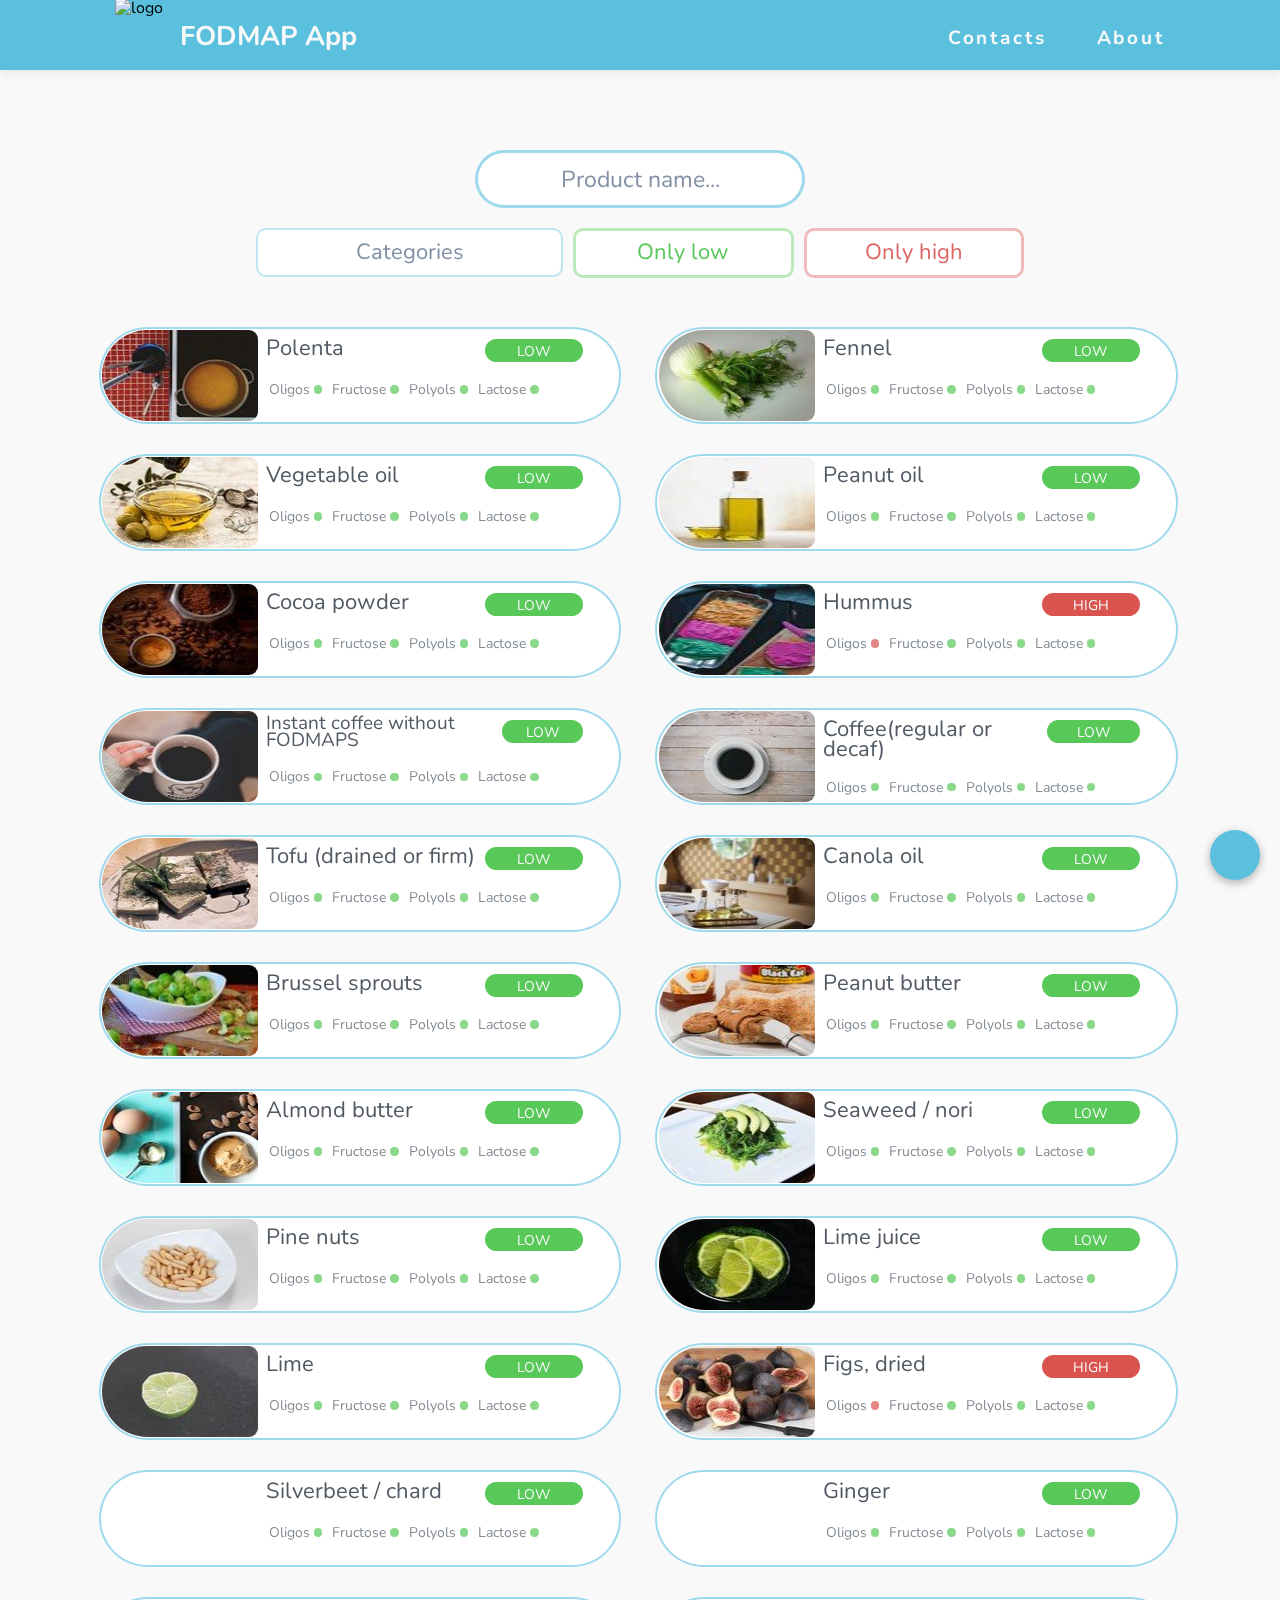
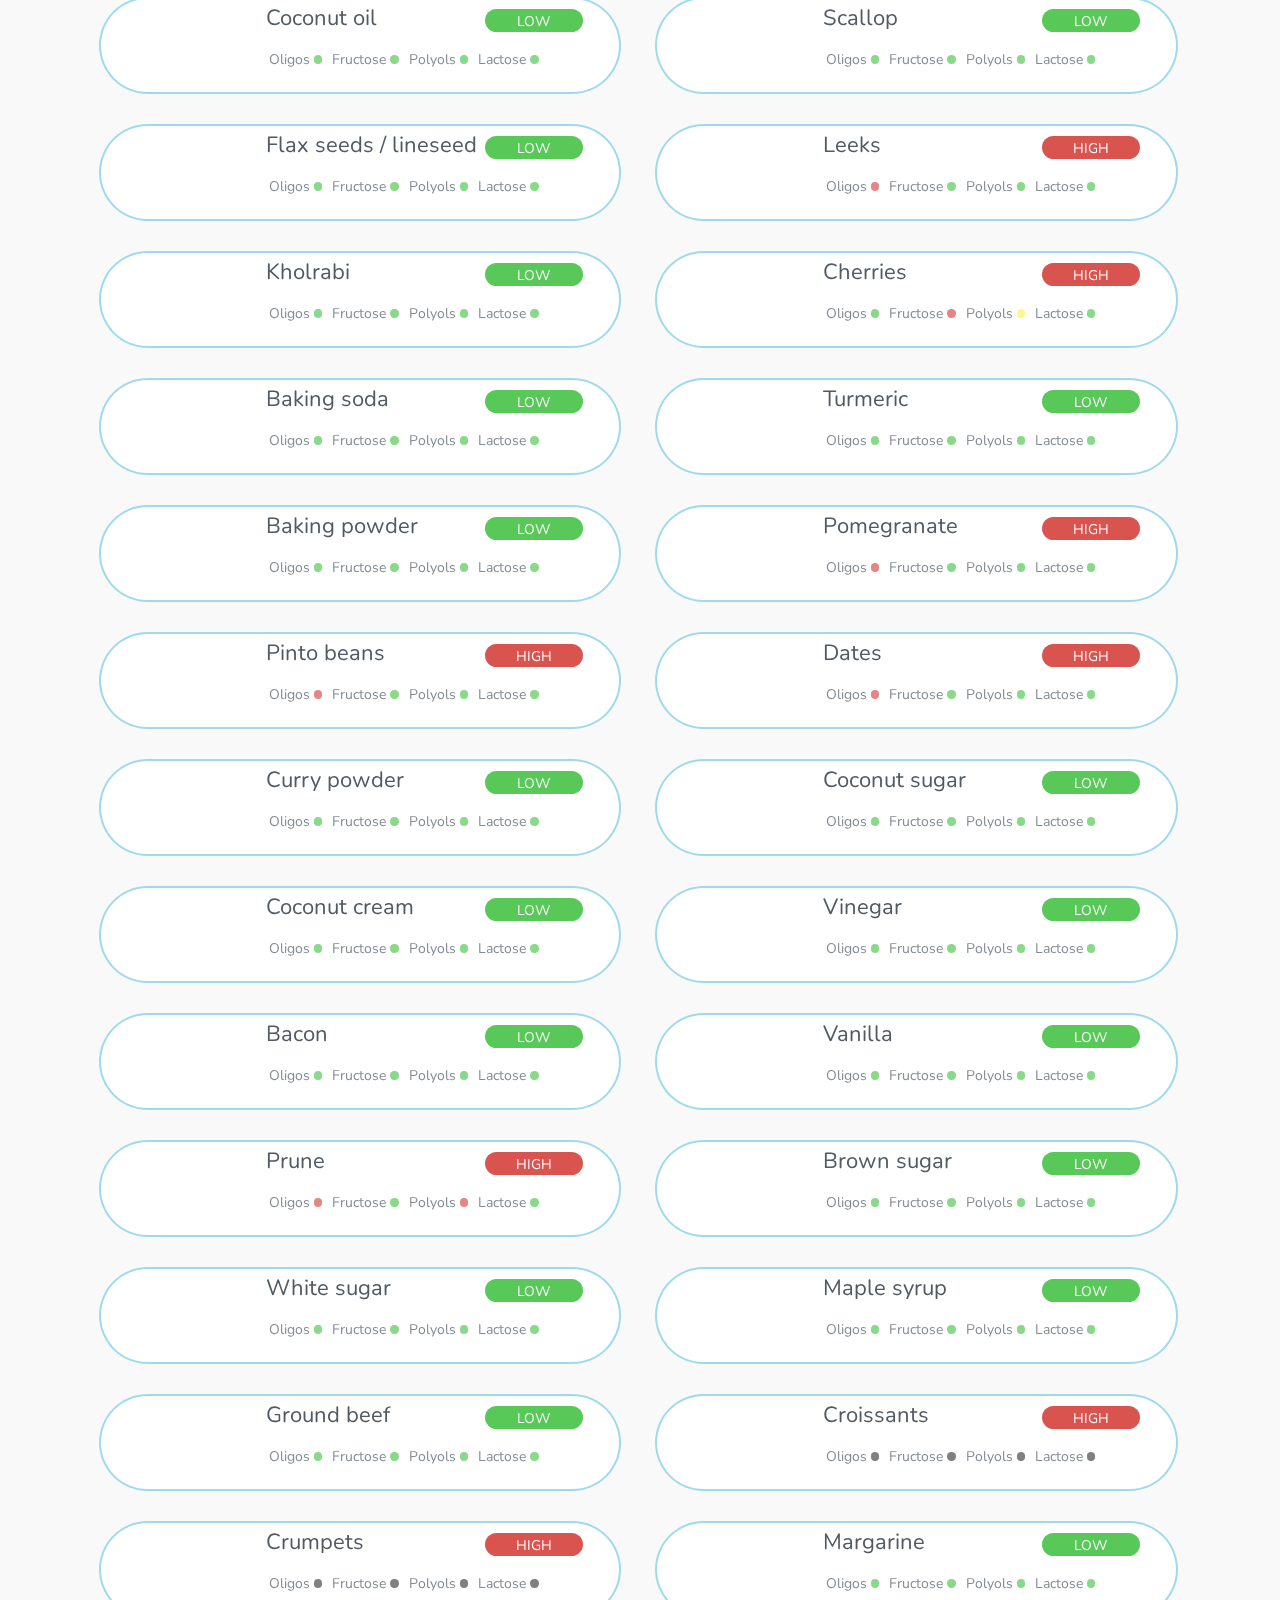
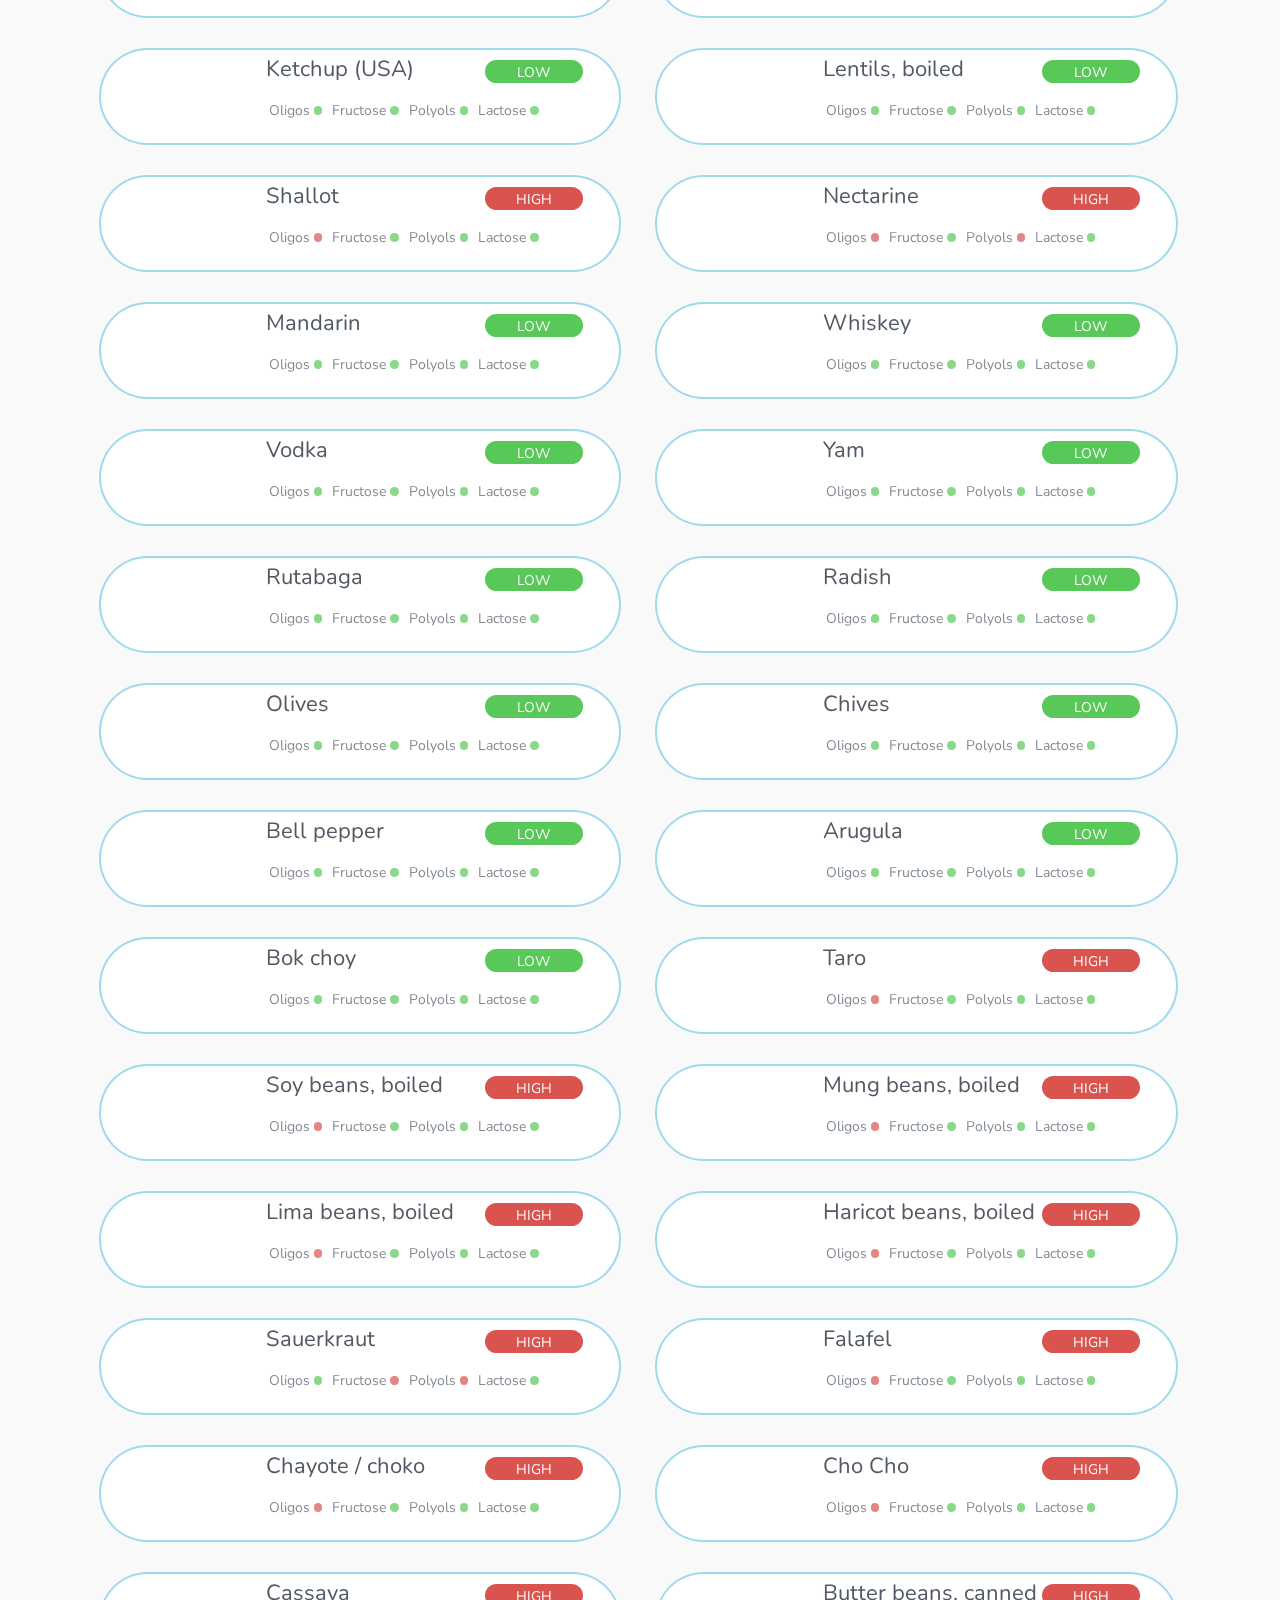
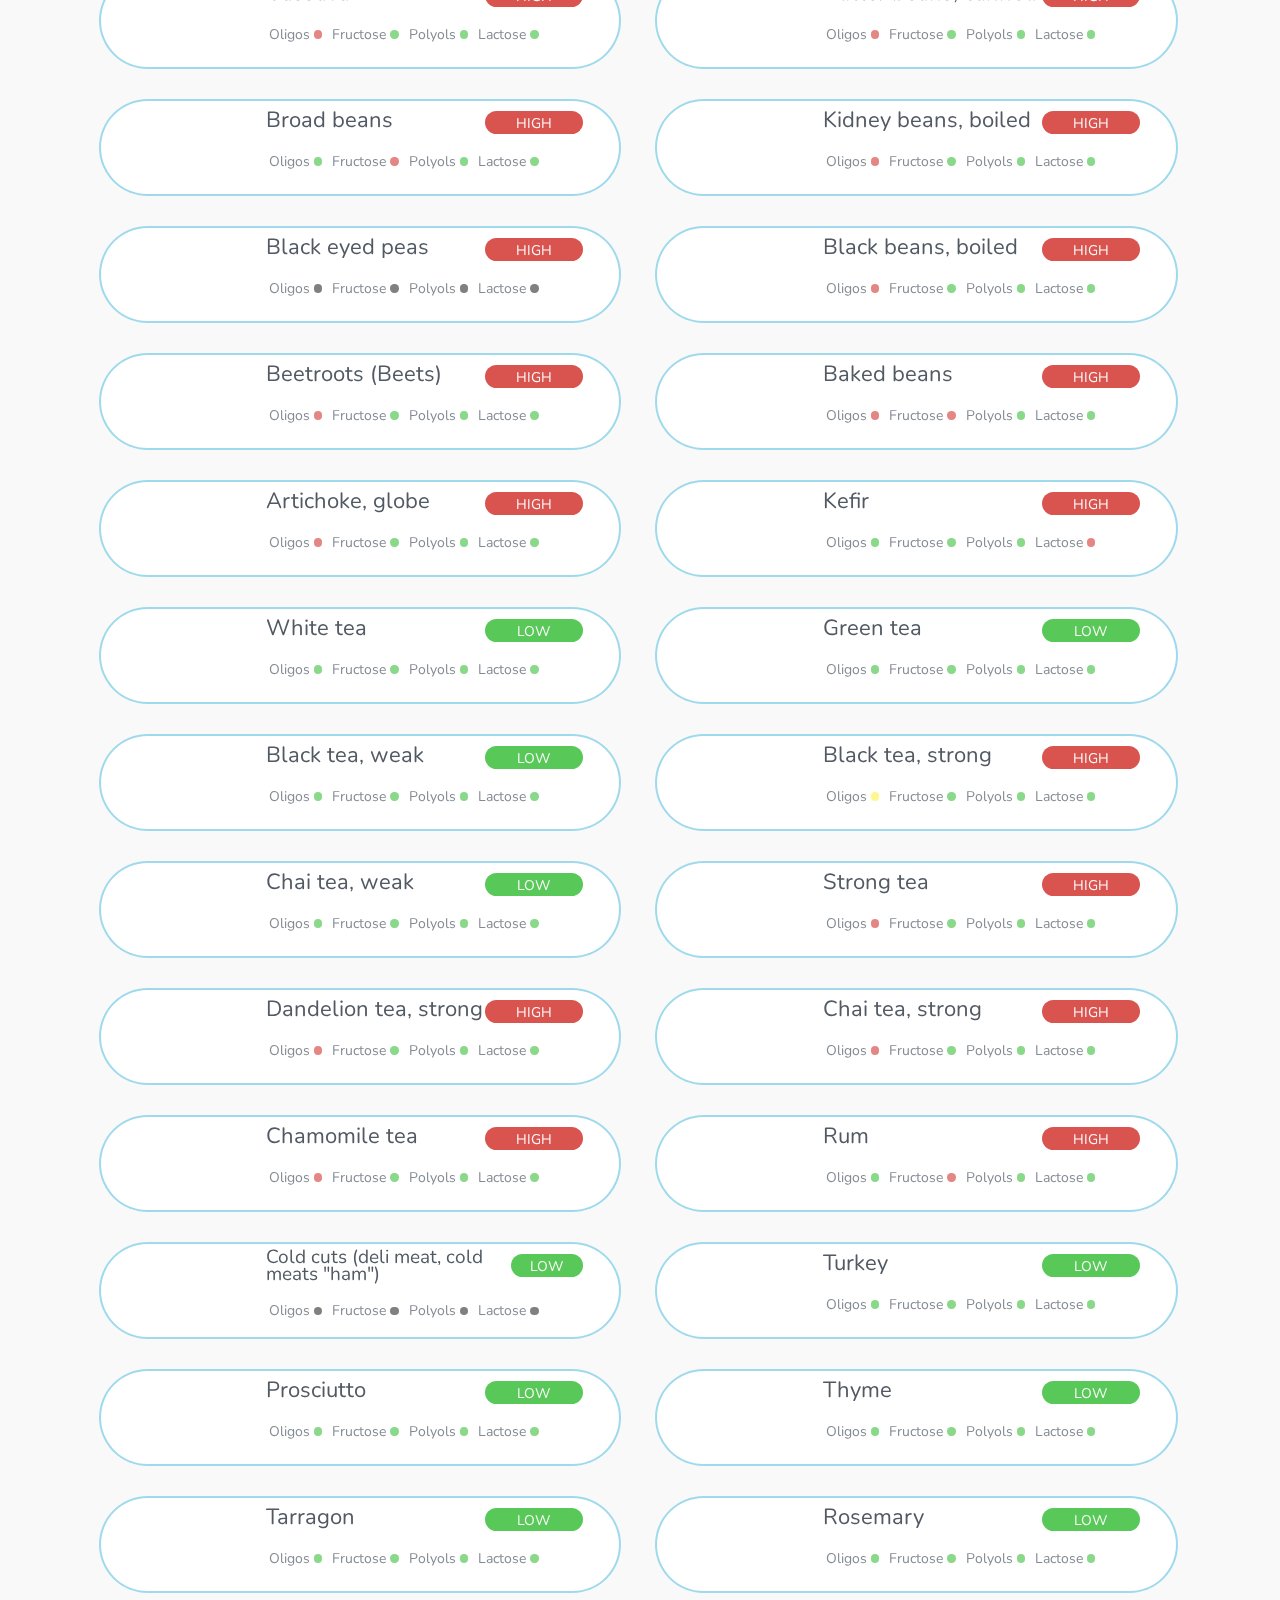
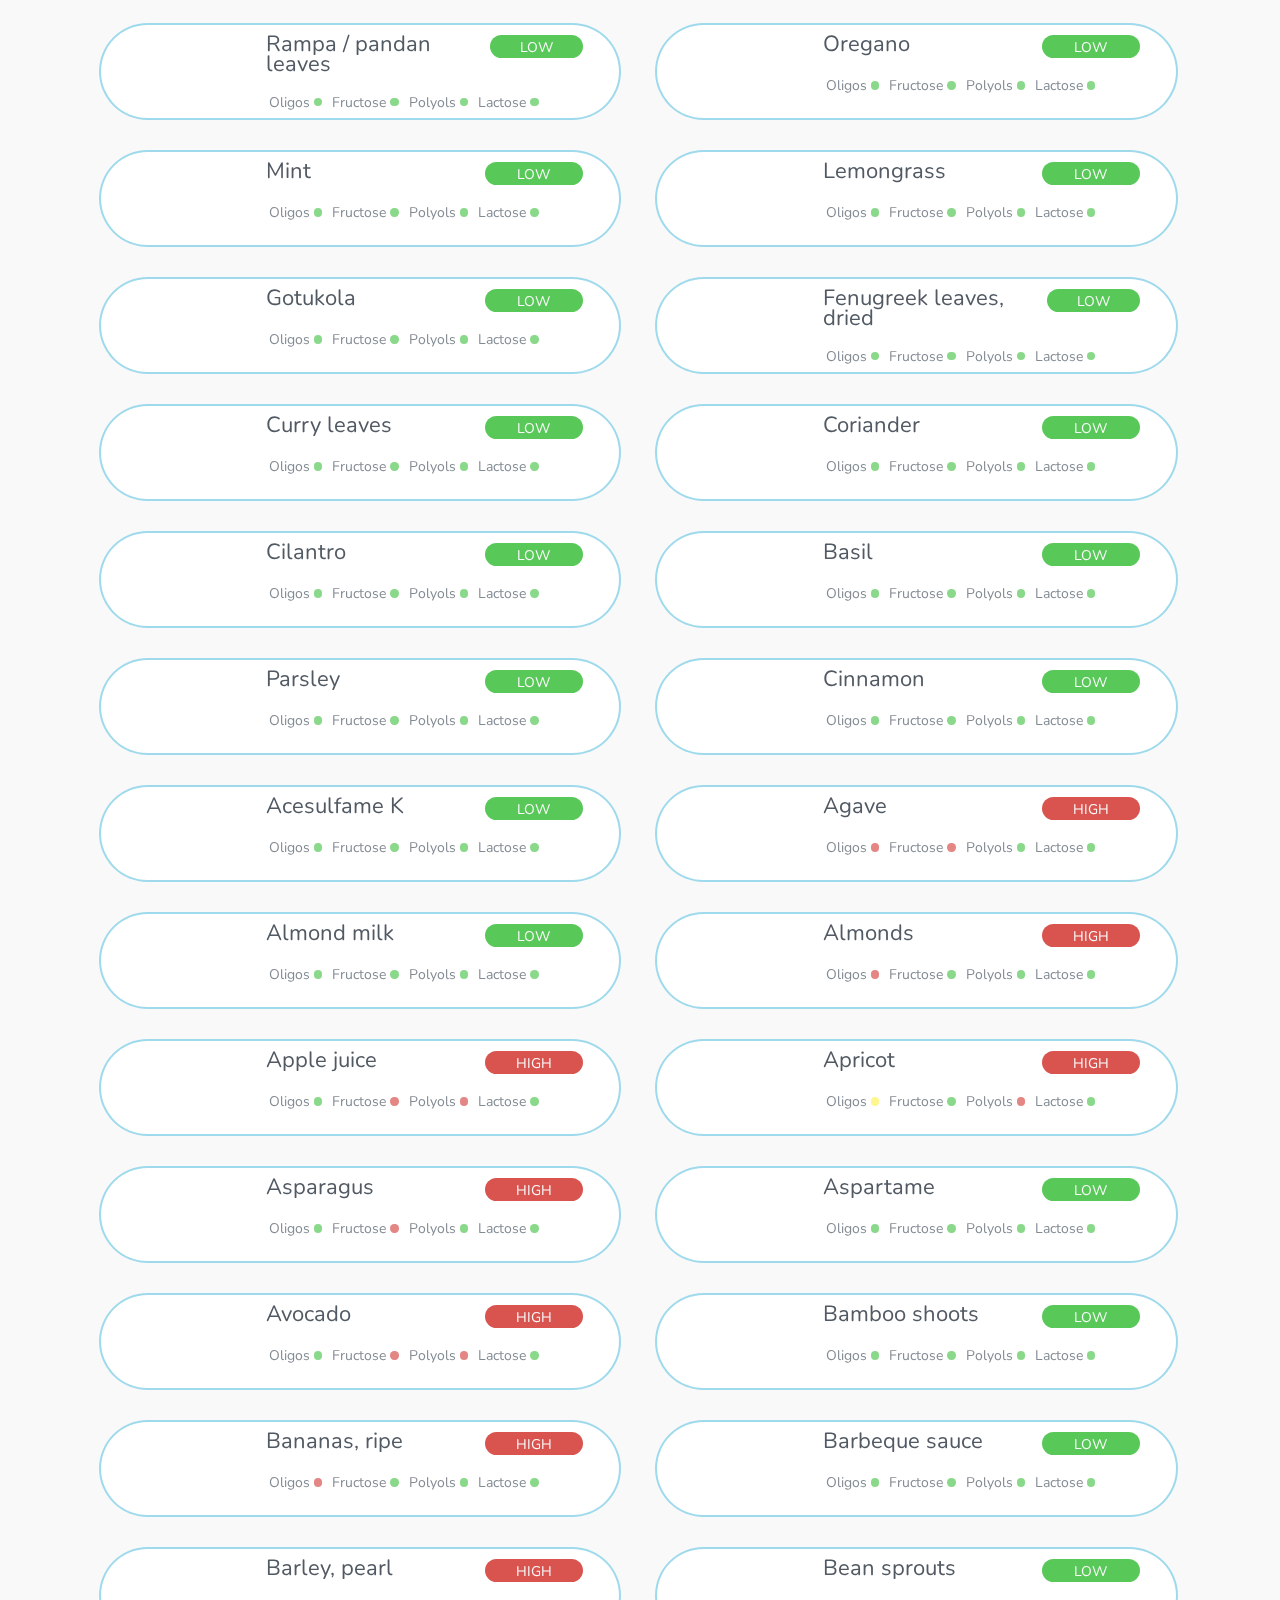
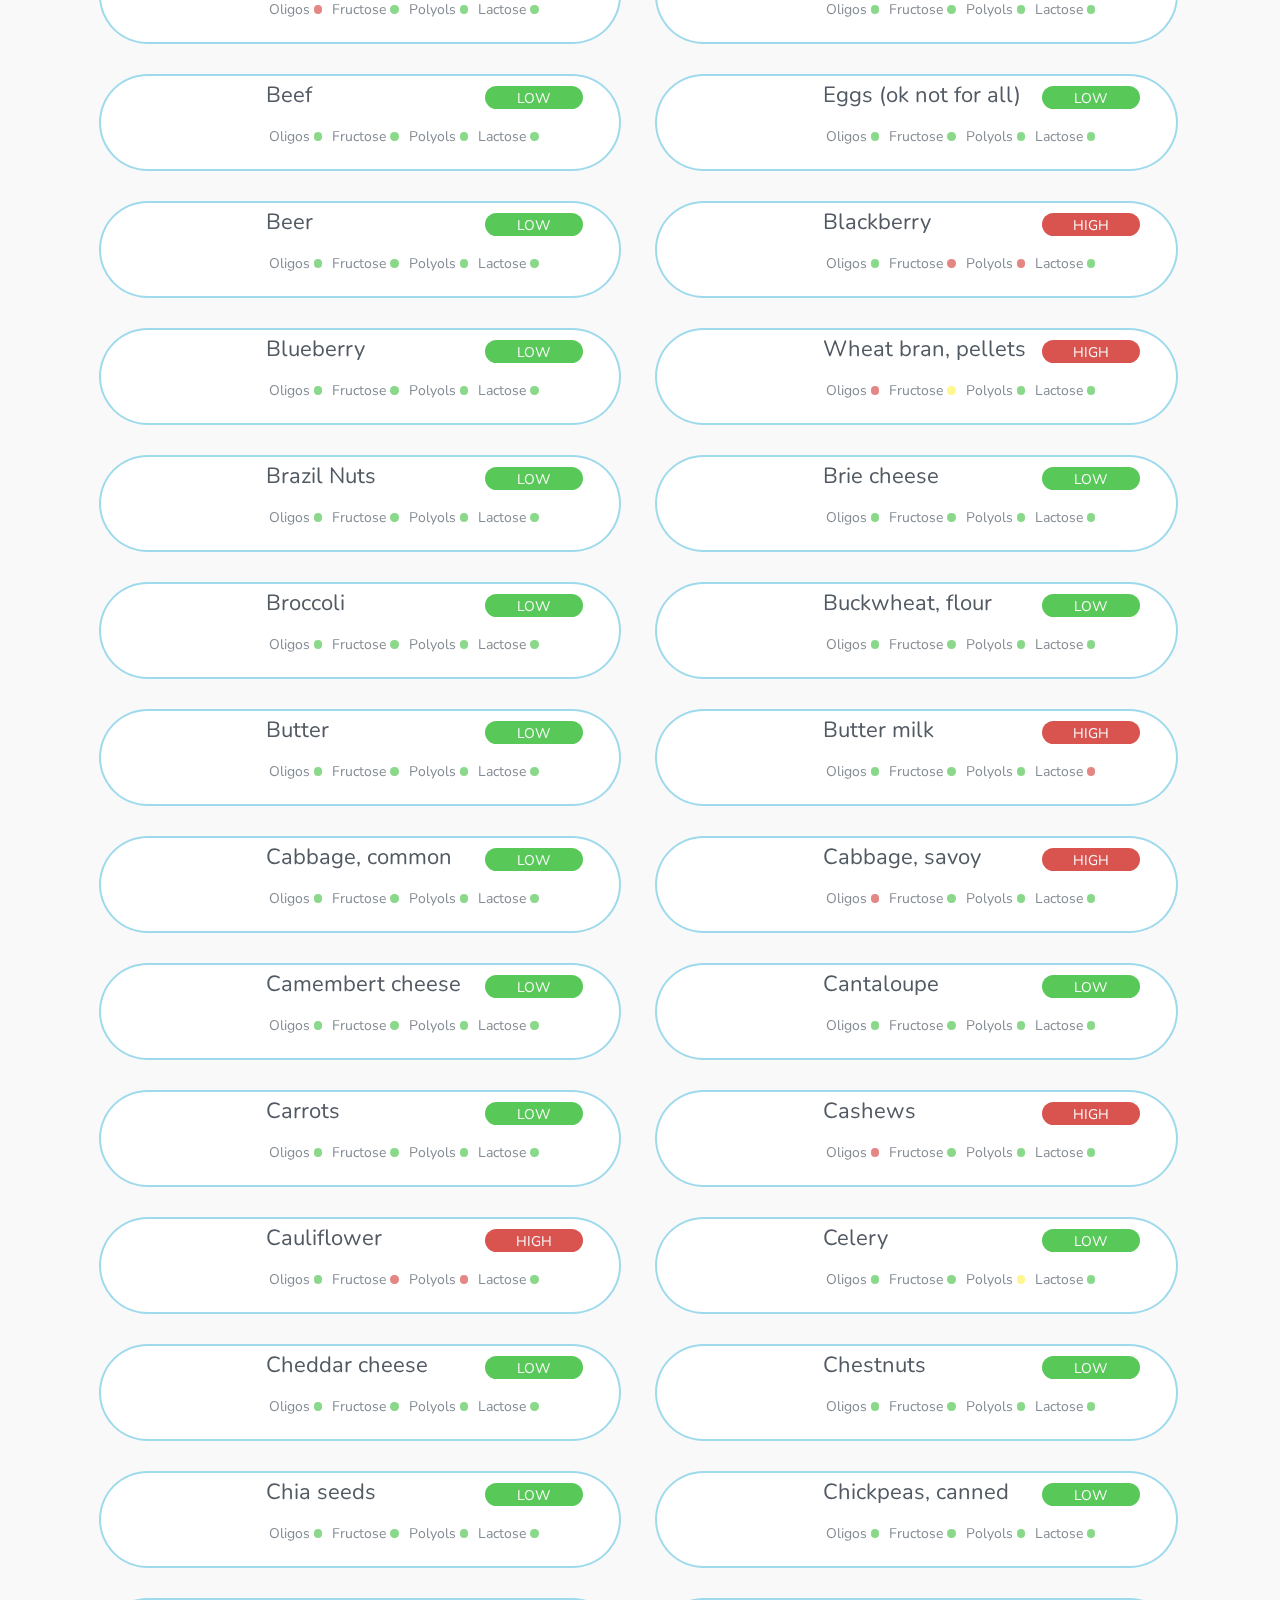
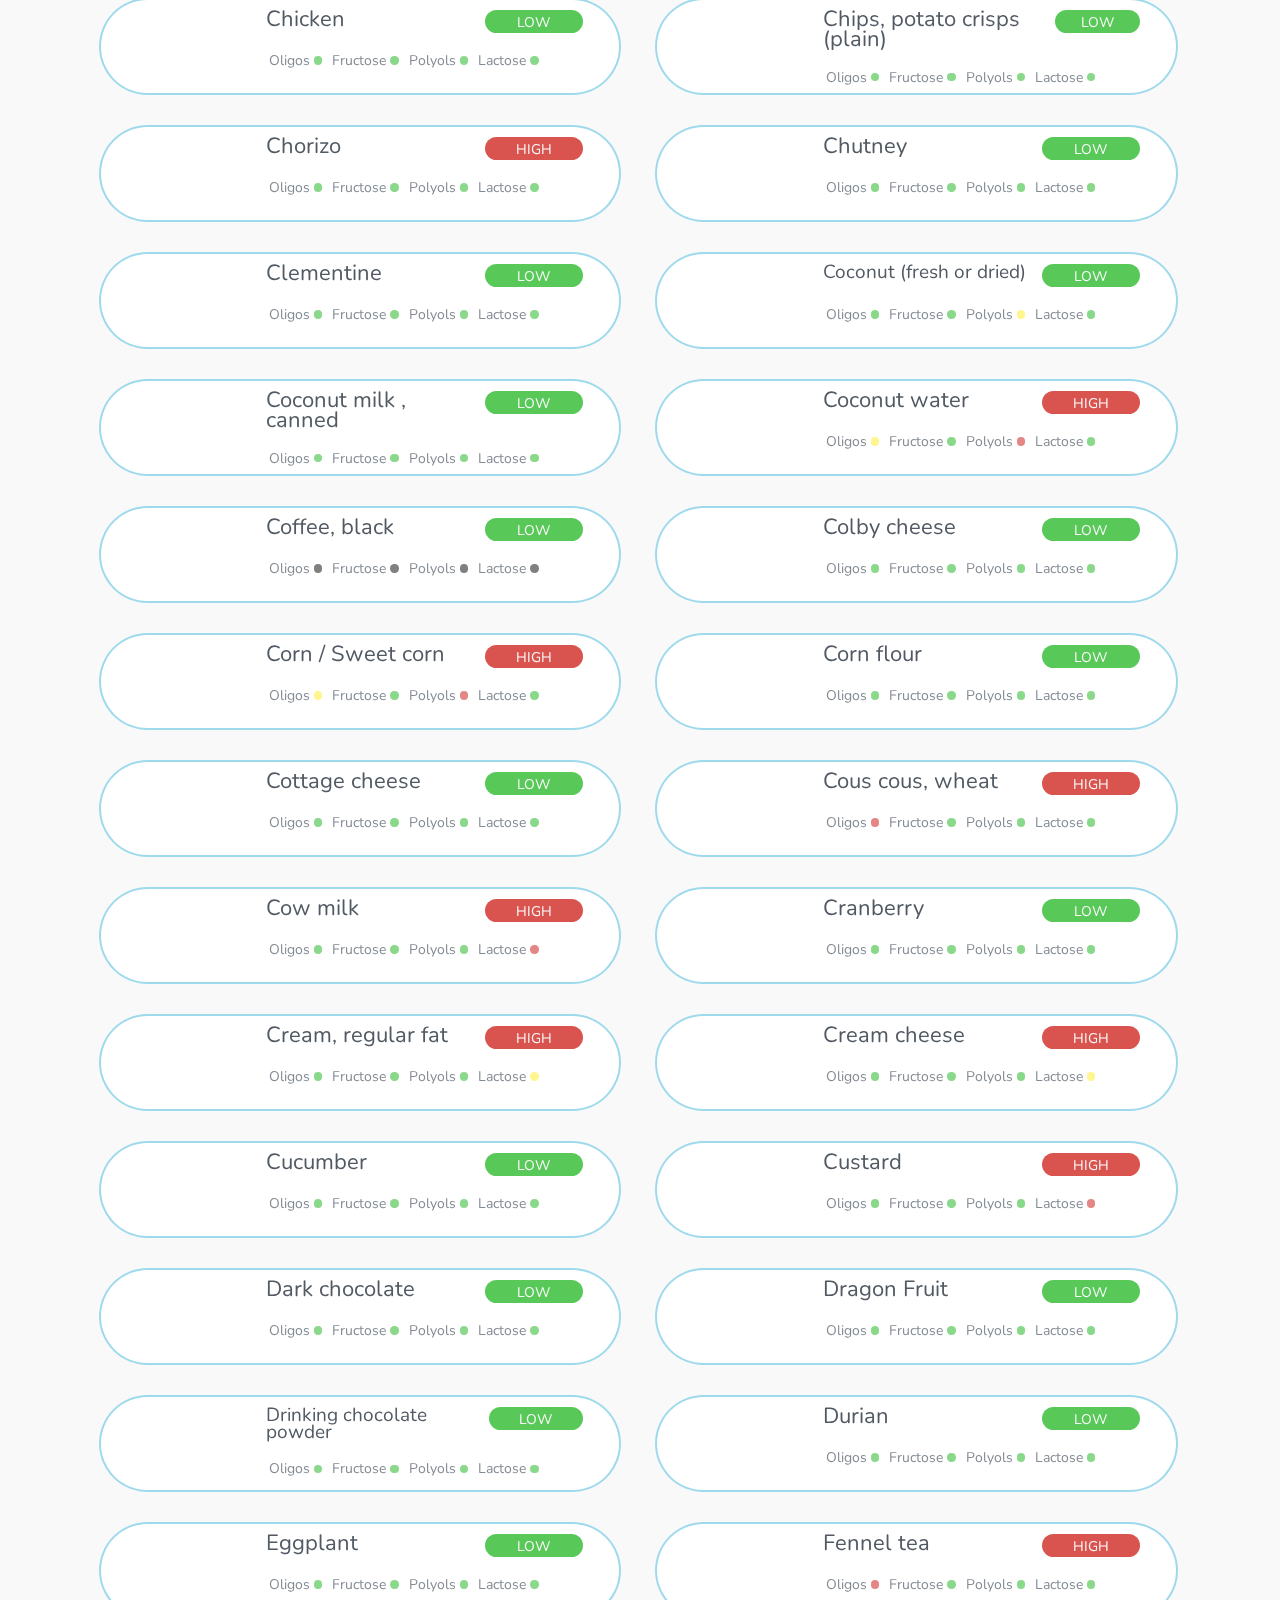
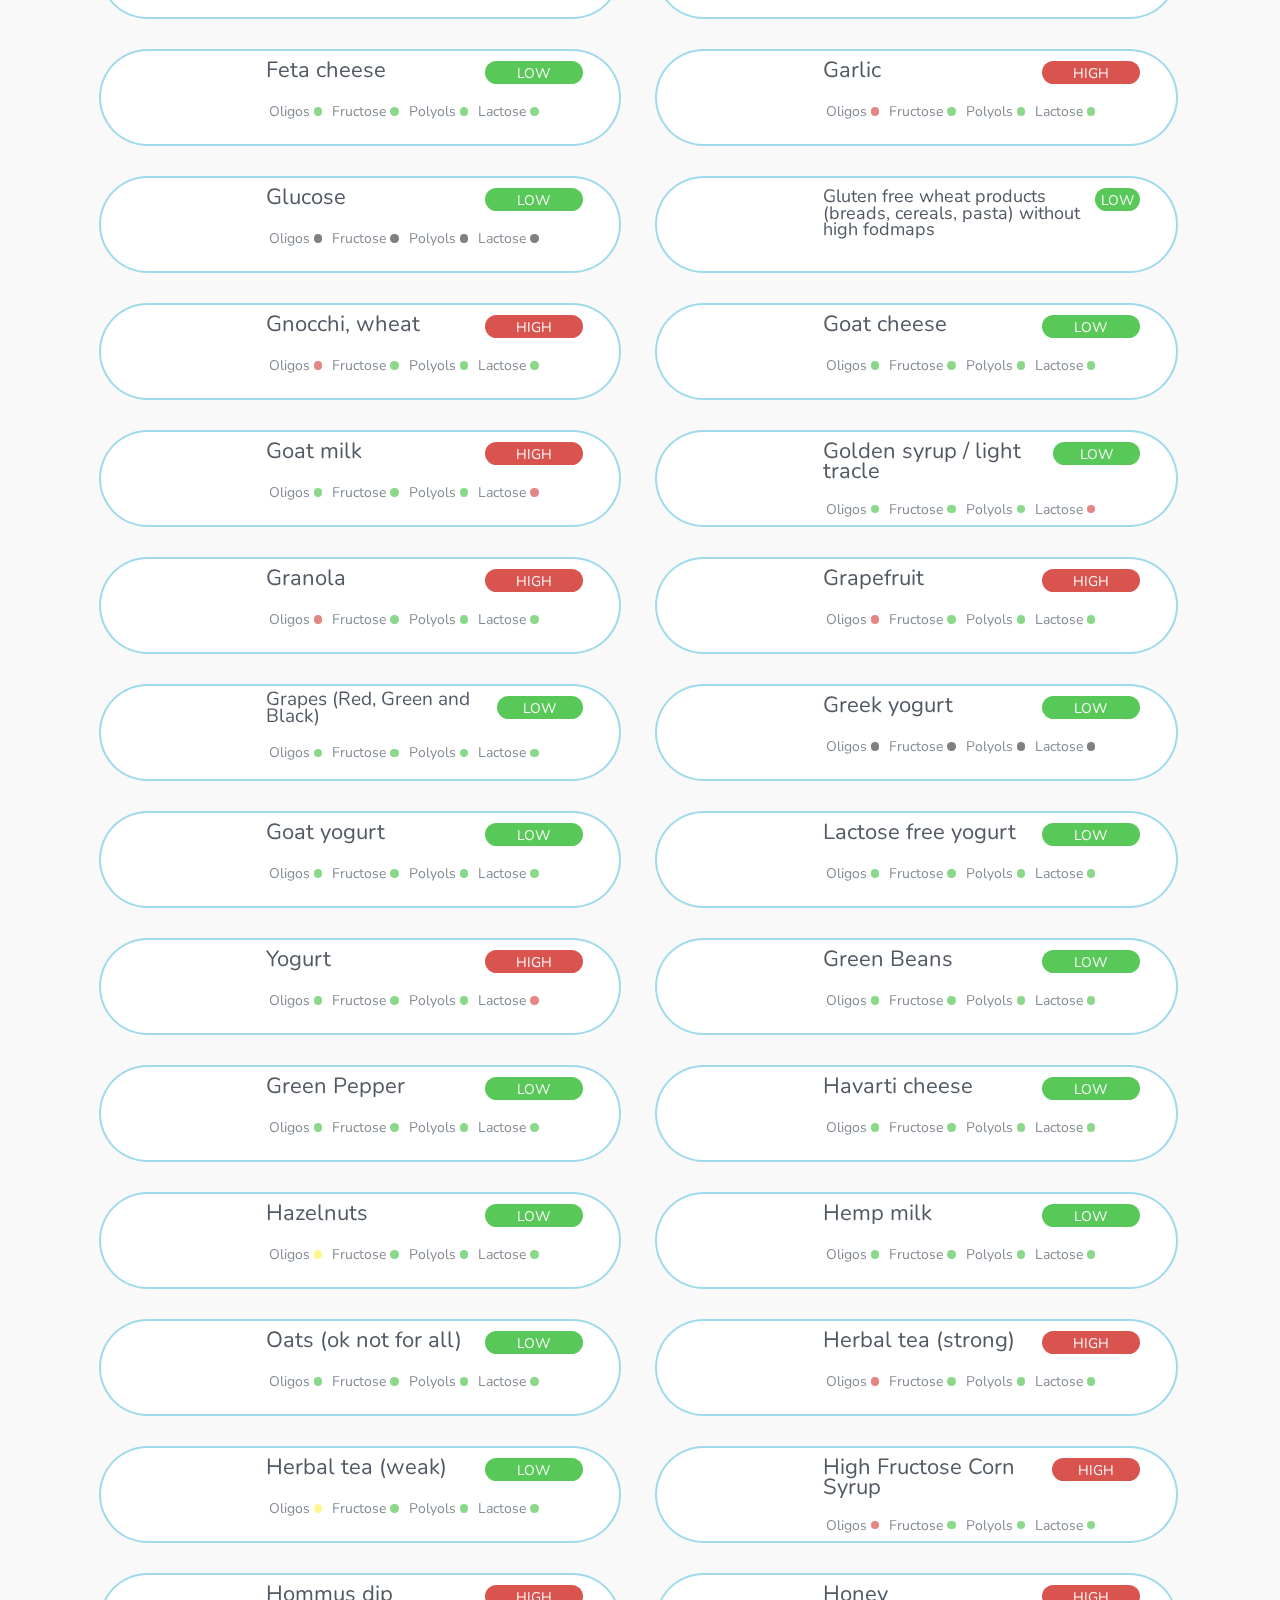
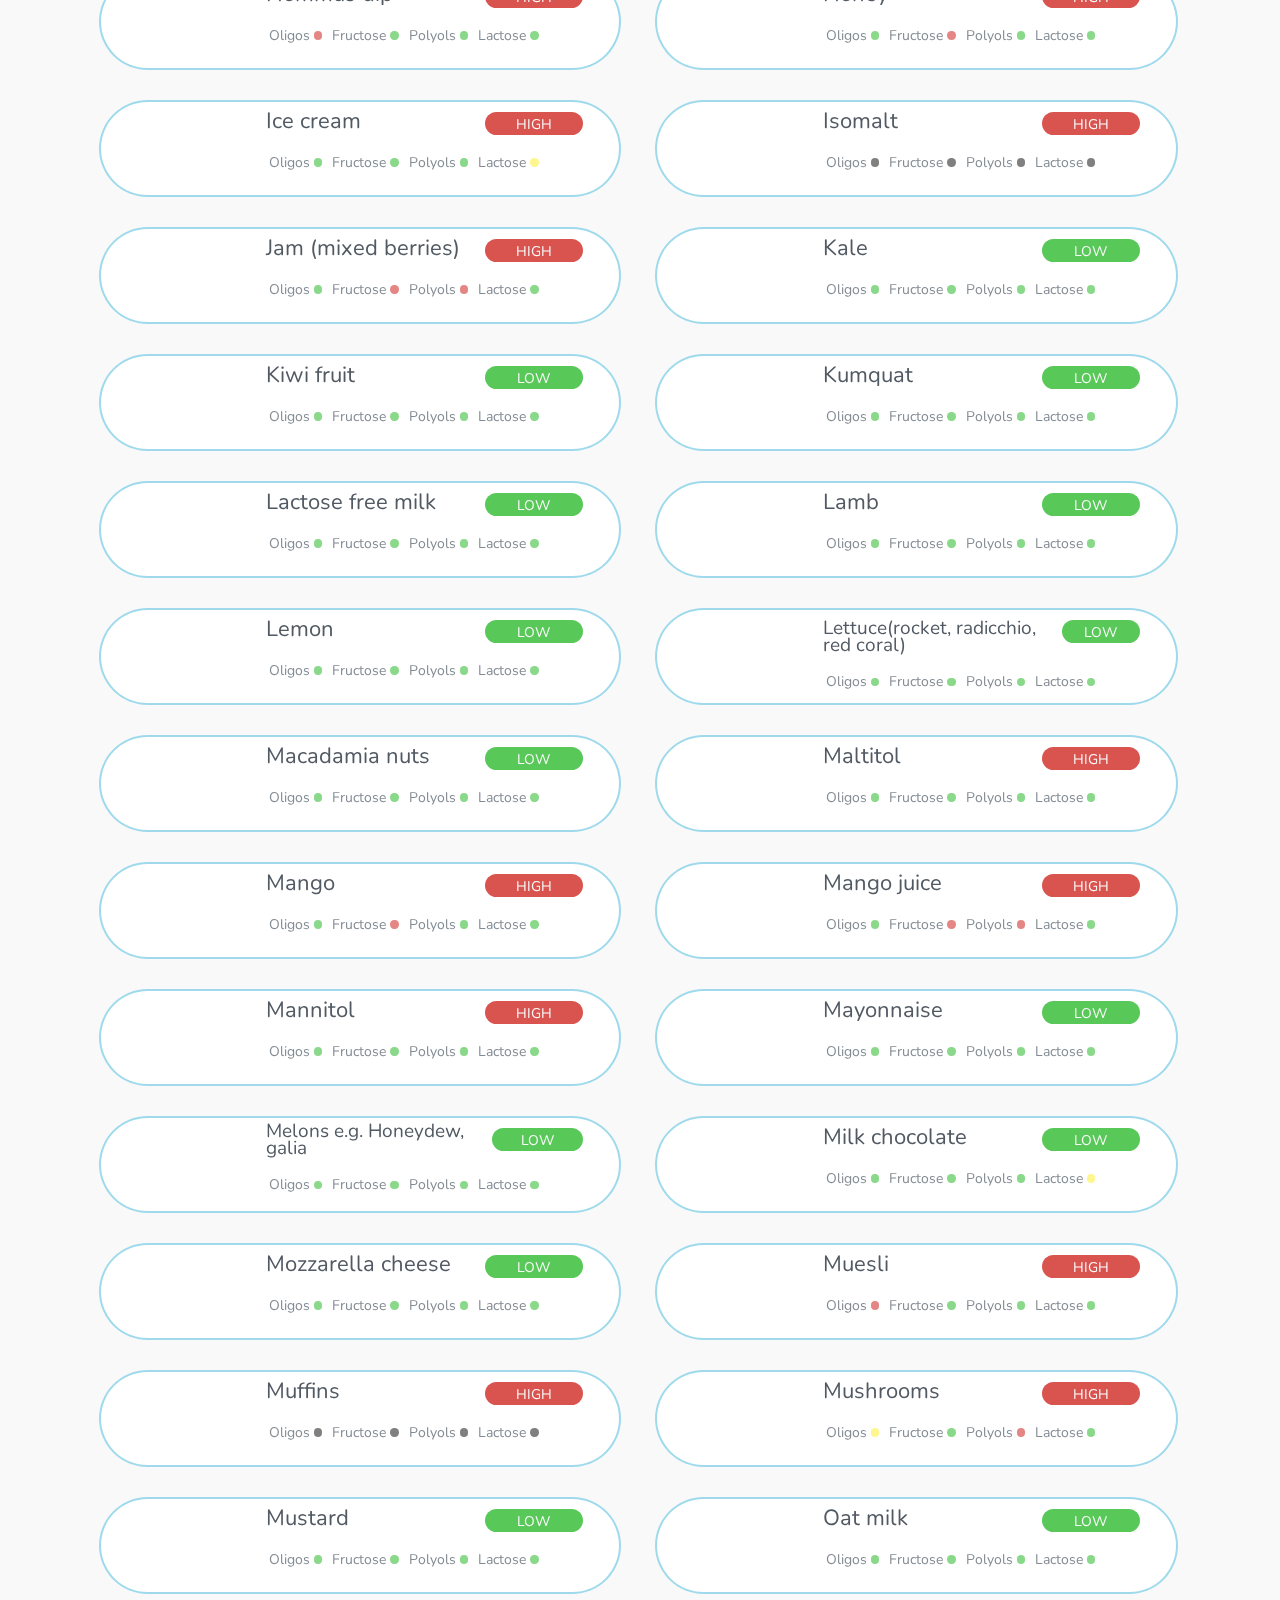
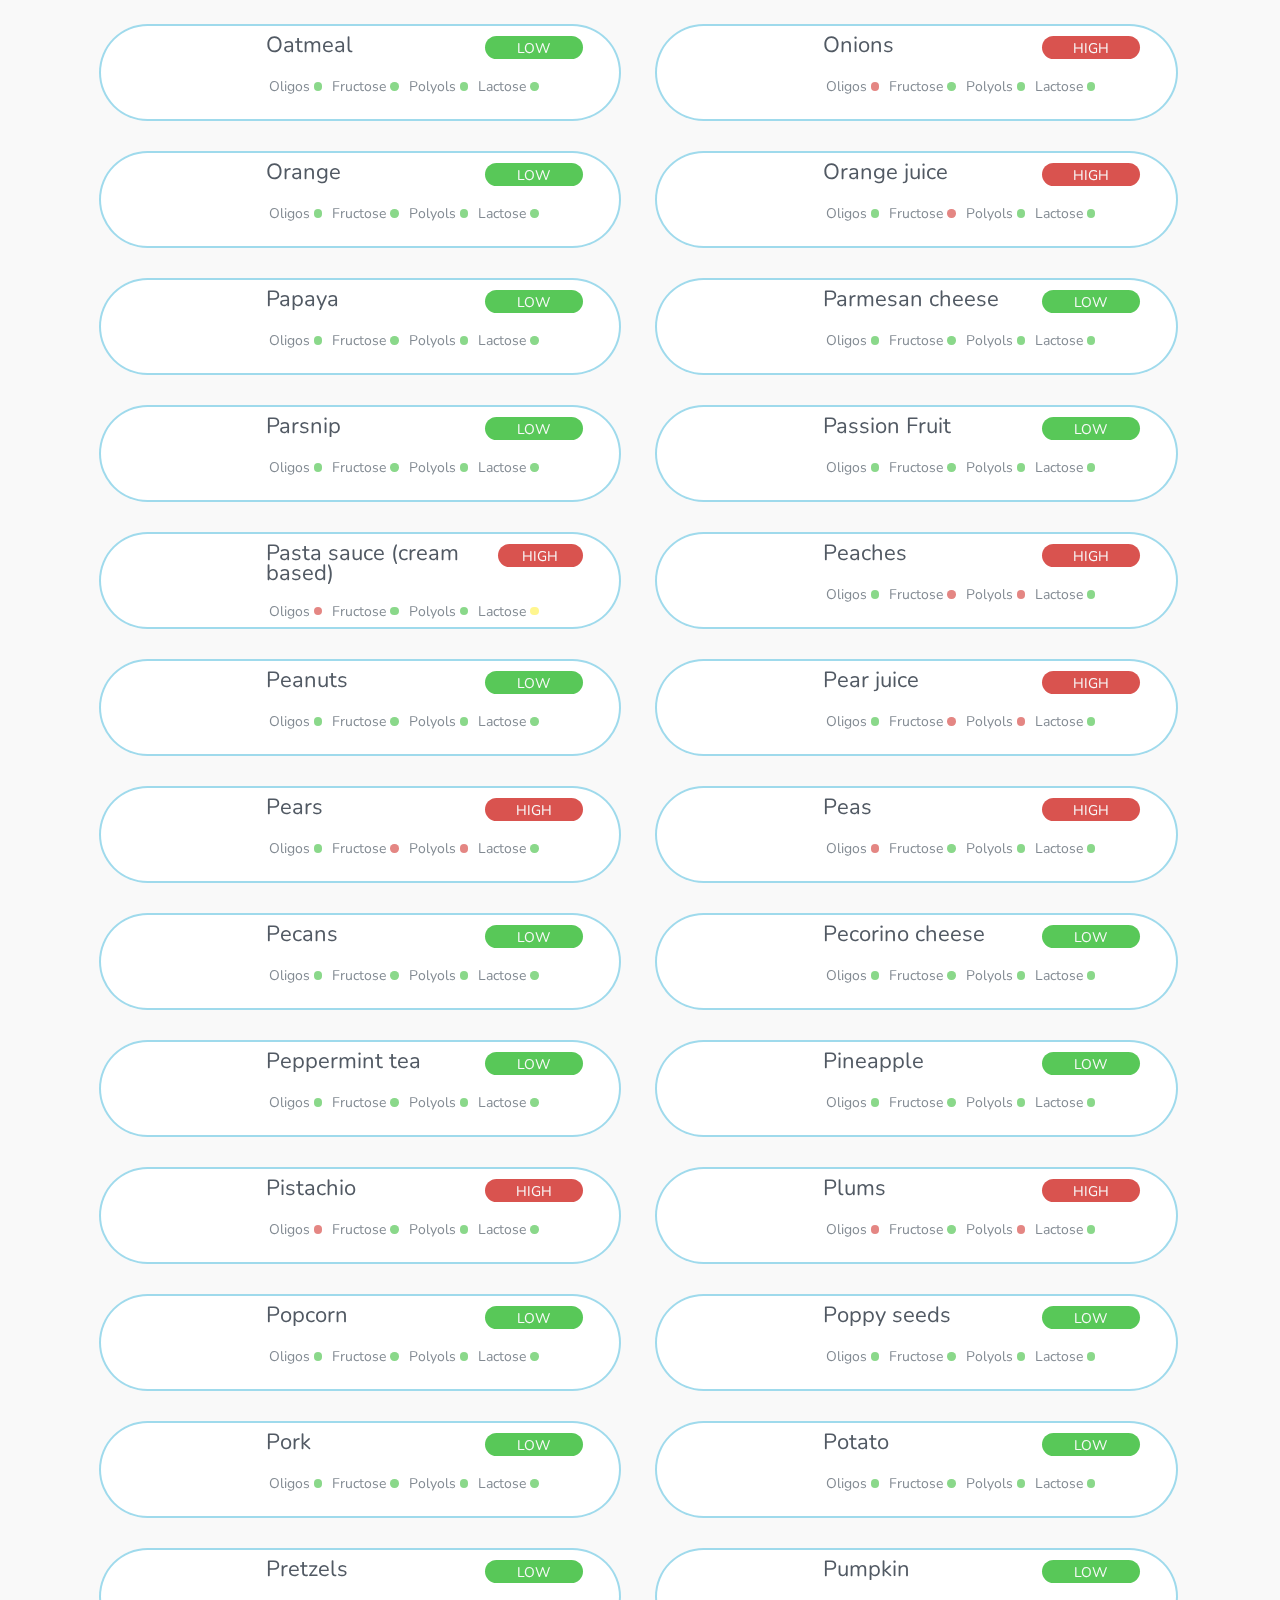
==== commit 09731fd6: "refactor: clean scss, change some images" ====
--- a/docs/index.html
+++ b/docs/index.html
@@ -4,16 +4,40 @@
 <head>
   <meta charset="utf-8">
   <meta http-equiv="x-ua-compatible" content="ie=edge">
-  <title>FODMAP App</title>
-  <meta name="description" content="">
-  <meta name="viewport" content="width=device-width, initial-scale=1">
-  <link rel="stylesheet" href="css/normalize.css">
-  <link rel="stylesheet" href="css/main.css">
-  <link rel="stylesheet" href="css/photoswipe.css">
-  <link rel="stylesheet" href="css/default-skin/default-skin.css">
-  <link href="https://fonts.googleapis.com/css?family=Roboto:400,700" rel="stylesheet">
+  <meta name="viewport" content="width=device-width, initial-scale=1, shrink-to-fit=no">
+  <title>FODMAP App: Your assistant in a low fodmap diet</title>
+  <meta name="description" content="Fodmap app helps people who suffer from IBS to adhere a low fodmap diet. The basics of this diet is eat food with low FODMAP level (with marked as LOW) and avoid food with high fodmap.">
+  <!-- Global site tag (gtag.js) - Google Analytics -->
+  <script async src="https://www.googletagmanager.com/gtag/js?id=UA-111728145-1"></script>
+  <script>
+    window.dataLayer = window.dataLayer || [];
+    function gtag() {
+      dataLayer.push(arguments);
+    }
+    gtag('js', new Date());
+    gtag('config', 'UA-111728145-1');
+  </script>
+  <!-- FAVICONS -->
+  <link rel="apple-touch-icon" sizes="180x180" href="img/apple-touch-icon.png">
+  <link rel="icon" type="image/png" sizes="32x32" href="img/favicon-32x32.png">
+  <link rel="manifest" href="manifest.json">
+  <link rel="mask-icon" href="img/safari-pinned-tab.svg" color="#5bbad5">
+  <link rel="shortcut icon" href="img/favicon.ico">
+  <meta name="msapplication-config" content="browserconfig.xml">
+  <meta name="theme-color" content="#ffffff">
+  <!-- FACEBOOK/TWITTER THUMBNAIL/CARD -->
+  <meta property="og:type" content="website" />
+  <meta property="og:image" content="http://i.imgur.com/jm68tQv.jpg" />
+  <meta property="og:title" content="Fodmap App =)" />
+  <meta property="og:description" content="This app can help you adhere to a low fodmap diet." />
+  <meta property="og:url" content="fodmap-app.me" />
+  <!-- CSS -->
+  <link href="css/normalize.css" rel="stylesheet">
+  <link href="css/main.css" rel="stylesheet">
+  <link href="css/photoswipe.css" rel="stylesheet">
+  <link href="css/default-skin/default-skin.css" rel="stylesheet">
+  <!-- FONT -->
   <link href="https://fonts.googleapis.com/css?family=Nunito:400,700,800,900" rel="stylesheet">
-
 </head>
 
 
@@ -23,63 +47,66 @@
     <nav id="navbar" class="nav__bar">
       <div id="js-nav" class="nav">
         <div id="js-header" class="nav__logo">
-          <img class="nav__logo-image" src="img/logo.png" alt="logo">
+          <img class="nav__logo-image" src="img/logo.png" alt="logo" height="65" width="65">
           <h1 class="nav__logo-name">FODMAP App</h1>
         </div>
         <ul id="js-nav__info" class="nav__info">
-          <li><a class="nav__info-item" href="#popupContacts">Contacts</a></li>
-          <li><a class="nav__info-item" href="#popupAbout">About</a></li>
+          <li>
+            <a class="nav__info-item" href="#popupContacts">Contacts</a>
+          </li>
+          <li>
+            <a class="nav__info-item" href="#popupAbout">About</a>
+          </li>
         </ul>
         <div onclick="openBurger()" class="hamburger" id="hamburger">
-            <span class="hamburger__line"></span>
-            <span class="hamburger__line"></span>
-            <span class="hamburger__line"></span>
+          <span class="hamburger__line"></span>
+          <span class="hamburger__line"></span>
+          <span class="hamburger__line"></span>
         </div>
       </div>
     </nav>
   </header>
-
-  <div id="popupContacts" class="overlay">
+  <!-- ABOUT POPUP -->
+  <div id="popupAbout" class="overlay">
     <div class="popup">
-      <h2 class="popup__title">Hi, i'm a developer =)</h2>
+      <span class="popup__title popup__title--center">About</span>
       <a class="popup__close" href="#">&times;</a>
       <div class="popup__content">
-        <span>Fell free to contact: satori.akarin@gmail.com</span>
+        <h2>  Fodmap app  helps people who suffer from IBS to adhere a low fodmap diet.
+        The basics of this diet is eat food with low FODMAP level (with marked as LOW) 
+        and avoid food with high fodmap.
+        </h2>
+        <p class="popup__disclaimer">Disclaimer</p>
+        <p>Consult your physician before beginning any new diet. This general information is not intended to diagnose any medical condition or to replace the advice of your healthcare professional.</p>
       </div>
     </div>
   </div>
-
-  <div id="popupAbout" class="overlay">
-    <div class="popup">
-      <h2 class="popup__title">About</h2>
-      <a class="popup__close" href="#">&times;</a>
-      <div class="popup__content">
-        Something will be here =) 
-      </div>
-    </div>
+  <!-- GO TOP BUTTON -->
+  <div id="js-top" class="top">
+    <i class="fas fa-angle-double-up"></i>
   </div>
-
+  <!--SOCIAL BUTTONS START -->
   <div id="js-share__wrapper" class="share__wrapper">
     <div id="js-share" class="share">
       <i class="share__btn fas fa-share-alt"></i>
       <ul class="share__social">
         <li class="share__social-item">
-          <a href="https://www.facebook.com/sharer/sharer.php?u=http%3A%2F%2Ffodmap-app.me" target="_blank">
+          <a href="https://www.facebook.com/sharer/sharer.php?u=http%3A%2F%2Ffodmap-app.me" target="_blank" rel="noopener">
             <i class="fab fa-facebook-f"></i>
           </a>
         </li>
         <li class="share__social-item">
-          <a href="https://twitter.com/share?url=http%3A%2F%2Ffodmap-app.me&text=Fodmap App =)" target="_blank" >
+          <a href="https://twitter.com/share?url=http%3A%2F%2Ffodmap-app.me" target="_blank" rel="noopener">
             <i class="fab fa-twitter"></i>
           </a>
         </li>
         <li class="share__social-item">
-          <a href="http://www.reddit.com/submit?url=http%3A%2F%2Ffodmap-app.me" target="_blank">
+          <a href="http://www.reddit.com/submit?url=http%3A%2F%2Ffodmap-app.me" target="_blank" rel="noopener">
             <i class="fab fa-reddit-alien"></i>
           </a>
         </li>
         <li class="share__social-item">
-          <a href="https://plus.google.com/share?url=http%3A%2F%2fodmap-app.me" target="_blank">
+          <a href="https://plus.google.com/share?url=http%3A%2F%2Ffodmap-app.me" target="_blank" rel="noopener">
             <i class="fab fa-google-plus-g"></i>
           </a>
         </li>
@@ -89,49 +116,13002 @@
       </ul>
     </div>
   </div>
+  <!--SOCIAL BUTTONS END -->
+
+
+  <!-- INPUT SEARCH -->
   <input id="js-search" class="search" type="text" placeholder="Product name...">
-  <br>
 
+  <!-- FILTER BUTTONS START -->
   <div class="filters">
-    <div id="js-categories" class="categories" onclick="showCategories()">
-      <div class="categories__name">Categories</div>
+    <div id="js-categories" class="categories">
+      <div id="js-categories__name" class="categories__name">Categories</div>
       <div id="js-categories__content" class="categories__content">
         <button class="categories__content-item" onclick="everything()"> &#128257; All</button>
         <br>
-        <button class="categories__content-item" onclick="breads()"> &#127838;Breads, Cereals, Grains</button>
+        <button class="categories__content-item" onclick="filtering('Breads, Cereals, Grains and Pasta', 1)"> &#127838;Breads, Cereals, Grains</button>
         <br>
-        <button class="categories__content-item" onclick="vegetables()"> &#127814; Vegetables</button>
+        <button class="categories__content-item" onclick="filtering('Vegetables and legumes', 2)"> &#127814; Vegetables</button>
         <br>
-        <button class="categories__content-item" onclick="fruits()"> &#127827; Fruits</button>
+        <button class="categories__content-item" onclick="filtering('Fruit', 3)"> &#127827; Fruits</button>
         <br>
-        <button class="categories__content-item" onclick="drinks()"> &#127863; Drinks</button>
+        <button class="categories__content-item" onclick="filtering('Drinks', 4)"> &#127863; Drinks</button>
         <br>
-        <button class="categories__content-item" onclick="meat()"> &#127831; Meat &amp; Substitutes</button>
+        <button class="categories__content-item" onclick="filtering('Meat and Substitutes', 5)"> &#127831; Meat &amp; Substitutes</button>
         <br>
-        <button class="categories__content-item" onclick="condiments()"> &#127835; Condiments</button>
+        <button class="categories__content-item" onclick="filtering('Condiments', 6)"> &#127835; Condiments</button>
         <br>
-        <button class="categories__content-item" onclick="milk()"> &#127868; Milk</button>
+        <button class="categories__content-item" onclick="filtering('Milk', 7)"> &#127868; Milk</button>
         <br>
-        <button class="categories__content-item" onclick="sweeteners()"> &#127852; Sweeteners</button>
+        <button class="categories__content-item" onclick="filtering('Sweeteners', 8)"> &#127852; Sweeteners</button>
         <br>
-        <button class="categories__content-item" onclick="dairy()"> &#127846; Dairy</button>
+        <button class="categories__content-item" onclick="filtering('Dairy', 9)"> &#127846; Dairy</button>
         <br>
-        <button class="categories__content-item" onclick="cheese()"> &#129472; Cheese</button>
+        <button class="categories__content-item" onclick="filtering('Cheese', 10)"> &#129472; Cheese</button>
         <br>
-        <button class="categories__content-item" onclick="nuts()"> &#127792; Nuts and Seeds</button>
+        <button class="categories__content-item" onclick="filtering('Nuts and Seeds', 11)"> &#127792; Nuts and Seeds</button>
         <br>
       </div>
     </div>
     <div class="categories__wrapper">
-      <button id="js-allowed" class="categories__allowed"> Only low</button>
-      <button id="js-high" class="categories__high"> Only high</button>
+      <button id="js-allowed" class="allowed"> Only low</button>
+      <button id="js-high" class="banned"> Only high</button>
     </div>
   </div>
-  <div id="js-top" class="top">
-    <i class="fas fa-angle-double-up"></i>
+  <!-- FILTER BUTTONS END -->
+
+  <!-- PRODUCTS CONTAINER START -->
+  <section class="container">
+    <div class="food" style="display: block;">
+      <div class="my-gallery" itemscope itemtype="http://schema.org/ImageGallery">
+        <figure itemprop="associatedMedia" itemscope itemtype="http://schema.org/ImageObject">
+          <a href="img/polenta.jpg" itemprop="contentUrl" data-size="1280x850">
+            <img src="img/polenta_s.jpg" itemprop="thumbnail" alt="Fodmap food">
+          </a>
+        </figure>
+      </div>
+      <div class="food__info">
+        <div class="food__title">
+          <div class="food__title-name">Polenta</div>
+          <div class="food__fodmap food__fodmap--low">LOW</div>
+        </div>
+        <p class="food__details">
+          <span class="food__details-wrapper"> Oligos
+            <span class="circle--good"></span>
+          </span>
+          <span class="food__details-wrapper"> Fructose
+            <span class="circle--good"></span>
+          </span>
+          <span class="food__details-wrapper"> Polyols
+            <span class="circle--good"></span>
+          </span>
+          <span class="food__details-wrapper"> Lactose
+            <span class="circle--good"></span>
+          </span>
+        </p>
+      </div>
+    </div>
+    <div class="food" style="display: block;">
+      <div class="my-gallery" itemscope itemtype="http://schema.org/ImageGallery">
+        <figure itemprop="associatedMedia" itemscope itemtype="http://schema.org/ImageObject">
+          <a href="img/fennel.jpg" itemprop="contentUrl" data-size="1280x850">
+            <img src="img/fennel_s.jpg" itemprop="thumbnail" alt="Fodmap food">
+          </a>
+        </figure>
+      </div>
+      <div class="food__info">
+        <div class="food__title">
+          <div class="food__title-name">Fennel</div>
+          <div class="food__fodmap food__fodmap--low">LOW</div>
+        </div>
+        <p class="food__details">
+          <span class="food__details-wrapper"> Oligos
+            <span class="circle--good"></span>
+          </span>
+          <span class="food__details-wrapper"> Fructose
+            <span class="circle--good"></span>
+          </span>
+          <span class="food__details-wrapper"> Polyols
+            <span class="circle--good"></span>
+          </span>
+          <span class="food__details-wrapper"> Lactose
+            <span class="circle--good"></span>
+          </span>
+        </p>
+      </div>
+    </div>
+    <div class="food" style="display: block;">
+      <div class="my-gallery" itemscope itemtype="http://schema.org/ImageGallery">
+        <figure itemprop="associatedMedia" itemscope itemtype="http://schema.org/ImageObject">
+          <a href="img/vegetable-oil.jpg" itemprop="contentUrl" data-size="1280x850">
+            <img src="img/vegetable-oil_s.jpg" itemprop="thumbnail" alt="Fodmap food">
+          </a>
+        </figure>
+      </div>
+      <div class="food__info">
+        <div class="food__title">
+          <div class="food__title-name">Vegetable oil </div>
+          <div class="food__fodmap food__fodmap--low">LOW</div>
+        </div>
+        <p class="food__details">
+          <span class="food__details-wrapper"> Oligos
+            <span class="circle--good"></span>
+          </span>
+          <span class="food__details-wrapper"> Fructose
+            <span class="circle--good"></span>
+          </span>
+          <span class="food__details-wrapper"> Polyols
+            <span class="circle--good"></span>
+          </span>
+          <span class="food__details-wrapper"> Lactose
+            <span class="circle--good"></span>
+          </span>
+        </p>
+      </div>
+    </div>
+    <div class="food" style="display: block;">
+      <div class="my-gallery" itemscope itemtype="http://schema.org/ImageGallery">
+        <figure itemprop="associatedMedia" itemscope itemtype="http://schema.org/ImageObject">
+          <a href="img/peanut-oil.jpeg" itemprop="contentUrl" data-size="1280x850">
+            <img src="img/peanut-oil_s.jpg" itemprop="thumbnail" alt="Fodmap food">
+          </a>
+        </figure>
+      </div>
+      <div class="food__info">
+        <div class="food__title">
+          <div class="food__title-name">Peanut oil </div>
+          <div class="food__fodmap food__fodmap--low">LOW</div>
+        </div>
+        <p class="food__details">
+          <span class="food__details-wrapper"> Oligos
+            <span class="circle--good"></span>
+          </span>
+          <span class="food__details-wrapper"> Fructose
+            <span class="circle--good"></span>
+          </span>
+          <span class="food__details-wrapper"> Polyols
+            <span class="circle--good"></span>
+          </span>
+          <span class="food__details-wrapper"> Lactose
+            <span class="circle--good"></span>
+          </span>
+        </p>
+      </div>
+    </div>
+    <div class="food" style="display: block;">
+      <div class="my-gallery" itemscope itemtype="http://schema.org/ImageGallery">
+        <figure itemprop="associatedMedia" itemscope itemtype="http://schema.org/ImageObject">
+          <a href="img/cocoa-powder.jpeg" itemprop="contentUrl" data-size="1280x850">
+            <img src="img/cocoa-powder_s.jpg" itemprop="thumbnail" alt="Fodmap food">
+          </a>
+        </figure>
+      </div>
+      <div class="food__info">
+        <div class="food__title">
+          <div class="food__title-name">Cocoa powder</div>
+          <div class="food__fodmap food__fodmap--low">LOW</div>
+        </div>
+        <p class="food__details">
+          <span class="food__details-wrapper"> Oligos
+            <span class="circle--good"></span>
+          </span>
+          <span class="food__details-wrapper"> Fructose
+            <span class="circle--good"></span>
+          </span>
+          <span class="food__details-wrapper"> Polyols
+            <span class="circle--good"></span>
+          </span>
+          <span class="food__details-wrapper"> Lactose
+            <span class="circle--good"></span>
+          </span>
+        </p>
+      </div>
+    </div>
+    <div class="food" style="display: block;">
+      <div class="my-gallery" itemscope itemtype="http://schema.org/ImageGallery">
+        <figure itemprop="associatedMedia" itemscope itemtype="http://schema.org/ImageObject">
+          <a href="img/hummus.jpg" itemprop="contentUrl" data-size="1280x850">
+            <img src="img/hummus_s.jpg" itemprop="thumbnail" alt="Fodmap food">
+          </a>
+        </figure>
+      </div>
+      <div class="food__info">
+        <div class="food__title">
+          <div class="food__title-name">Hummus </div>
+          <div class="food__fodmap food__fodmap--high">HIGH</div>
+        </div>
+        <p class="food__details">
+          <span class="food__details-wrapper"> Oligos
+            <span class="circle--bad"></span>
+          </span>
+          <span class="food__details-wrapper"> Fructose
+            <span class="circle--good"></span>
+          </span>
+          <span class="food__details-wrapper"> Polyols
+            <span class="circle--good"></span>
+          </span>
+          <span class="food__details-wrapper"> Lactose
+            <span class="circle--good"></span>
+          </span>
+        </p>
+      </div>
+    </div>
+    <div class="food" style="display: block;">
+      <div class="my-gallery" itemscope itemtype="http://schema.org/ImageGallery">
+        <figure itemprop="associatedMedia" itemscope itemtype="http://schema.org/ImageObject">
+          <a href="img/instant-coffee.jpeg" itemprop="contentUrl" data-size="1280x850">
+            <img src="img/instant-coffee_s.jpg" itemprop="thumbnail" alt="Fodmap food">
+          </a>
+        </figure>
+      </div>
+      <div class="food__info">
+        <div class="food__title">
+          <div class="food__title-name food__title-name--instant">Instant coffee without FODMAPS</div>
+          <div class="food__fodmap food__fodmap--low">LOW</div>
+        </div>
+        <p class="food__details">
+          <span class="food__details-wrapper"> Oligos
+            <span class="circle--good"></span>
+          </span>
+          <span class="food__details-wrapper"> Fructose
+            <span class="circle--good"></span>
+          </span>
+          <span class="food__details-wrapper"> Polyols
+            <span class="circle--good"></span>
+          </span>
+          <span class="food__details-wrapper"> Lactose
+            <span class="circle--good"></span>
+          </span>
+        </p>
+      </div>
+    </div>
+    <div class="food" style="display: block;">
+      <div class="my-gallery" itemscope itemtype="http://schema.org/ImageGallery">
+        <figure itemprop="associatedMedia" itemscope itemtype="http://schema.org/ImageObject">
+          <a href="img/coffee.jpeg" itemprop="contentUrl" data-size="1280x850">
+            <img src="img/coffee_s.jpg" itemprop="thumbnail" alt="Fodmap food">
+          </a>
+        </figure>
+      </div>
+      <div class="food__info">
+        <div class="food__title">
+          <div class="food__title-name">Coffee(regular or decaf)</div>
+          <div class="food__fodmap food__fodmap--low">LOW</div>
+        </div>
+        <p class="food__details">
+          <span class="food__details-wrapper"> Oligos
+            <span class="circle--good"></span>
+          </span>
+          <span class="food__details-wrapper"> Fructose
+            <span class="circle--good"></span>
+          </span>
+          <span class="food__details-wrapper"> Polyols
+            <span class="circle--good"></span>
+          </span>
+          <span class="food__details-wrapper"> Lactose
+            <span class="circle--good"></span>
+          </span>
+        </p>
+      </div>
+    </div>
+    <div class="food" style="display: block;">
+      <div class="my-gallery" itemscope itemtype="http://schema.org/ImageGallery">
+        <figure itemprop="associatedMedia" itemscope itemtype="http://schema.org/ImageObject">
+          <a href="img/tofu.jpg" itemprop="contentUrl" data-size="1280x850">
+            <img src="img/tofu_s.jpg" itemprop="thumbnail" alt="Fodmap food">
+          </a>
+        </figure>
+      </div>
+      <div class="food__info">
+        <div class="food__title">
+          <div class="food__title-name food__title-name--mobile-s">Tofu (drained or firm)</div>
+          <div class="food__fodmap food__fodmap--low">LOW</div>
+        </div>
+        <p class="food__details">
+          <span class="food__details-wrapper"> Oligos
+            <span class="circle--good"></span>
+          </span>
+          <span class="food__details-wrapper"> Fructose
+            <span class="circle--good"></span>
+          </span>
+          <span class="food__details-wrapper"> Polyols
+            <span class="circle--good"></span>
+          </span>
+          <span class="food__details-wrapper"> Lactose
+            <span class="circle--good"></span>
+          </span>
+        </p>
+      </div>
+    </div>
+    <div class="food" style="display: block;">
+      <div class="my-gallery" itemscope itemtype="http://schema.org/ImageGallery">
+        <figure itemprop="associatedMedia" itemscope itemtype="http://schema.org/ImageObject">
+          <a href="img/canola-oil.jpeg" itemprop="contentUrl" data-size="1280x850">
+            <img src="img/canola-oil_s.jpg" itemprop="thumbnail" alt="Fodmap food">
+          </a>
+        </figure>
+      </div>
+      <div class="food__info">
+        <div class="food__title">
+          <div class="food__title-name">Canola oil </div>
+          <div class="food__fodmap food__fodmap--low">LOW</div>
+        </div>
+        <p class="food__details">
+          <span class="food__details-wrapper"> Oligos
+            <span class="circle--good"></span>
+          </span>
+          <span class="food__details-wrapper"> Fructose
+            <span class="circle--good"></span>
+          </span>
+          <span class="food__details-wrapper"> Polyols
+            <span class="circle--good"></span>
+          </span>
+          <span class="food__details-wrapper"> Lactose
+            <span class="circle--good"></span>
+          </span>
+        </p>
+      </div>
+    </div>
+    <div class="food" style="display: block;">
+      <div class="my-gallery" itemscope itemtype="http://schema.org/ImageGallery">
+        <figure itemprop="associatedMedia" itemscope itemtype="http://schema.org/ImageObject">
+          <a href="img/brussel-sprouts.jpg" itemprop="contentUrl" data-size="1280x850">
+            <img src="img/brussel-sprouts_s.jpg" itemprop="thumbnail" alt="Fodmap food">
+          </a>
+        </figure>
+      </div>
+      <div class="food__info">
+        <div class="food__title">
+          <div class="food__title-name">Brussel sprouts </div>
+          <div class="food__fodmap food__fodmap--low">LOW</div>
+        </div>
+        <p class="food__details">
+          <span class="food__details-wrapper"> Oligos
+            <span class="circle--good"></span>
+          </span>
+          <span class="food__details-wrapper"> Fructose
+            <span class="circle--good"></span>
+          </span>
+          <span class="food__details-wrapper"> Polyols
+            <span class="circle--good"></span>
+          </span>
+          <span class="food__details-wrapper"> Lactose
+            <span class="circle--good"></span>
+          </span>
+        </p>
+      </div>
+    </div>
+    <div class="food" style="display: block;">
+      <div class="my-gallery" itemscope itemtype="http://schema.org/ImageGallery">
+        <figure itemprop="associatedMedia" itemscope itemtype="http://schema.org/ImageObject">
+          <a href="img/peanut-butter.jpg" itemprop="contentUrl" data-size="1280x850">
+            <img src="img/peanut-butter_s.jpg" itemprop="thumbnail" alt="Fodmap food">
+          </a>
+        </figure>
+      </div>
+      <div class="food__info">
+        <div class="food__title">
+          <div class="food__title-name">Peanut butter </div>
+          <div class="food__fodmap food__fodmap--low">LOW</div>
+        </div>
+        <p class="food__details">
+          <span class="food__details-wrapper"> Oligos
+            <span class="circle--good"></span>
+          </span>
+          <span class="food__details-wrapper"> Fructose
+            <span class="circle--good"></span>
+          </span>
+          <span class="food__details-wrapper"> Polyols
+            <span class="circle--good"></span>
+          </span>
+          <span class="food__details-wrapper"> Lactose
+            <span class="circle--good"></span>
+          </span>
+        </p>
+      </div>
+    </div>
+    <div class="food" style="display: block;">
+      <div class="my-gallery" itemscope itemtype="http://schema.org/ImageGallery">
+        <figure itemprop="associatedMedia" itemscope itemtype="http://schema.org/ImageObject">
+          <a href="img/almond-butter.jpg" itemprop="contentUrl" data-size="1280x850">
+            <img src="img/almond-butter_s.jpg" itemprop="thumbnail" alt="Fodmap food">
+          </a>
+        </figure>
+      </div>
+      <div class="food__info">
+        <div class="food__title">
+          <div class="food__title-name">Almond butter </div>
+          <div class="food__fodmap food__fodmap--low">LOW</div>
+        </div>
+        <p class="food__details">
+          <span class="food__details-wrapper"> Oligos
+            <span class="circle--good"></span>
+          </span>
+          <span class="food__details-wrapper"> Fructose
+            <span class="circle--good"></span>
+          </span>
+          <span class="food__details-wrapper"> Polyols
+            <span class="circle--good"></span>
+          </span>
+          <span class="food__details-wrapper"> Lactose
+            <span class="circle--good"></span>
+          </span>
+        </p>
+      </div>
+    </div>
+    <div class="food" style="display: block;">
+      <div class="my-gallery" itemscope itemtype="http://schema.org/ImageGallery">
+        <figure itemprop="associatedMedia" itemscope itemtype="http://schema.org/ImageObject">
+          <a href="img/seaweed.jpg" itemprop="contentUrl" data-size="1280x850">
+            <img src="img/seaweed_s.jpg" itemprop="thumbnail" alt="Fodmap food">
+          </a>
+        </figure>
+      </div>
+      <div class="food__info">
+        <div class="food__title">
+          <div class="food__title-name">Seaweed / nori</div>
+          <div class="food__fodmap food__fodmap--low">LOW</div>
+        </div>
+        <p class="food__details">
+          <span class="food__details-wrapper"> Oligos
+            <span class="circle--good"></span>
+          </span>
+          <span class="food__details-wrapper"> Fructose
+            <span class="circle--good"></span>
+          </span>
+          <span class="food__details-wrapper"> Polyols
+            <span class="circle--good"></span>
+          </span>
+          <span class="food__details-wrapper"> Lactose
+            <span class="circle--good"></span>
+          </span>
+        </p>
+      </div>
+    </div>
+    <div class="food" style="display: block;">
+      <div class="my-gallery" itemscope itemtype="http://schema.org/ImageGallery">
+        <figure itemprop="associatedMedia" itemscope itemtype="http://schema.org/ImageObject">
+          <a href="img/pine-nuts.jpg" itemprop="contentUrl" data-size="1280x850">
+            <img src="img/pine-nuts_s.jpg" itemprop="thumbnail" alt="Fodmap food">
+          </a>
+        </figure>
+      </div>
+      <div class="food__info">
+        <div class="food__title">
+          <div class="food__title-name">Pine nuts</div>
+          <div class="food__fodmap food__fodmap--low">LOW</div>
+        </div>
+        <p class="food__details">
+          <span class="food__details-wrapper"> Oligos
+            <span class="circle--good"></span>
+          </span>
+          <span class="food__details-wrapper"> Fructose
+            <span class="circle--good"></span>
+          </span>
+          <span class="food__details-wrapper"> Polyols
+            <span class="circle--good"></span>
+          </span>
+          <span class="food__details-wrapper"> Lactose
+            <span class="circle--good"></span>
+          </span>
+        </p>
+      </div>
+    </div>
+    <div class="food" style="display: block;">
+      <div class="my-gallery" itemscope itemtype="http://schema.org/ImageGallery">
+        <figure itemprop="associatedMedia" itemscope itemtype="http://schema.org/ImageObject">
+          <a href="img/lime-juice.jpeg" itemprop="contentUrl" data-size="1280x850">
+            <img src="img/lime-juice_s.jpg" itemprop="thumbnail" alt="Fodmap food">
+          </a>
+        </figure>
+      </div>
+      <div class="food__info">
+        <div class="food__title">
+          <div class="food__title-name">Lime juice </div>
+          <div class="food__fodmap food__fodmap--low">LOW</div>
+        </div>
+        <p class="food__details">
+          <span class="food__details-wrapper"> Oligos
+            <span class="circle--good"></span>
+          </span>
+          <span class="food__details-wrapper"> Fructose
+            <span class="circle--good"></span>
+          </span>
+          <span class="food__details-wrapper"> Polyols
+            <span class="circle--good"></span>
+          </span>
+          <span class="food__details-wrapper"> Lactose
+            <span class="circle--good"></span>
+          </span>
+        </p>
+      </div>
+    </div>
+    <div class="food" style="display: block;">
+      <div class="my-gallery" itemscope itemtype="http://schema.org/ImageGallery">
+        <figure itemprop="associatedMedia" itemscope itemtype="http://schema.org/ImageObject">
+          <a href="img/lime.jpeg" itemprop="contentUrl" data-size="1280x850">
+            <img src="img/lime_s.jpg" itemprop="thumbnail" alt="Fodmap food">
+          </a>
+        </figure>
+      </div>
+      <div class="food__info">
+        <div class="food__title">
+          <div class="food__title-name">Lime</div>
+          <div class="food__fodmap food__fodmap--low">LOW</div>
+        </div>
+        <p class="food__details">
+          <span class="food__details-wrapper"> Oligos
+            <span class="circle--good"></span>
+          </span>
+          <span class="food__details-wrapper"> Fructose
+            <span class="circle--good"></span>
+          </span>
+          <span class="food__details-wrapper"> Polyols
+            <span class="circle--good"></span>
+          </span>
+          <span class="food__details-wrapper"> Lactose
+            <span class="circle--good"></span>
+          </span>
+        </p>
+      </div>
+    </div>
+    <div class="food" style="display: block;">
+      <div class="my-gallery" itemscope itemtype="http://schema.org/ImageGallery">
+        <figure itemprop="associatedMedia" itemscope itemtype="http://schema.org/ImageObject">
+          <a href="img/figs.jpg" itemprop="contentUrl" data-size="1280x850">
+            <img src="img/figs_s.jpg" itemprop="thumbnail" alt="Fodmap food">
+          </a>
+        </figure>
+      </div>
+      <div class="food__info">
+        <div class="food__title">
+          <div class="food__title-name">Figs, dried</div>
+          <div class="food__fodmap food__fodmap--high">HIGH</div>
+        </div>
+        <p class="food__details">
+          <span class="food__details-wrapper"> Oligos
+            <span class="circle--bad"></span>
+          </span>
+          <span class="food__details-wrapper"> Fructose
+            <span class="circle--good"></span>
+          </span>
+          <span class="food__details-wrapper"> Polyols
+            <span class="circle--good"></span>
+          </span>
+          <span class="food__details-wrapper"> Lactose
+            <span class="circle--good"></span>
+          </span>
+        </p>
+      </div>
+    </div>
+    <div class="food" style="display: block;">
+      <div class="my-gallery" itemscope itemtype="http://schema.org/ImageGallery">
+        <figure itemprop="associatedMedia" itemscope itemtype="http://schema.org/ImageObject">
+          <a href="img/silverbeet.jpg" itemprop="contentUrl" data-size="1280x850">
+            <img class="b-lazy" src="#" data-src="img/silverbeet_s.jpg" alt="Fodmap food">
+          </a>
+        </figure>
+      </div>
+      <div class="food__info">
+        <div class="food__title">
+          <div class="food__title-name">Silverbeet / chard</div>
+          <div class="food__fodmap food__fodmap--low">LOW</div>
+        </div>
+        <p class="food__details">
+          <span class="food__details-wrapper"> Oligos
+            <span class="circle--good"></span>
+          </span>
+          <span class="food__details-wrapper"> Fructose
+            <span class="circle--good"></span>
+          </span>
+          <span class="food__details-wrapper"> Polyols
+            <span class="circle--good"></span>
+          </span>
+          <span class="food__details-wrapper"> Lactose
+            <span class="circle--good"></span>
+          </span>
+        </p>
+      </div>
+    </div>
+    <div class="food" style="display: block;">
+      <div class="my-gallery" itemscope itemtype="http://schema.org/ImageGallery">
+        <figure itemprop="associatedMedia" itemscope itemtype="http://schema.org/ImageObject">
+          <a href="img/ginger.jpg" itemprop="contentUrl" data-size="1280x850">
+            <img class="b-lazy" src="#" data-src="img/ginger_s.jpg" alt="Fodmap food">
+          </a>
+        </figure>
+      </div>
+      <div class="food__info">
+        <div class="food__title">
+          <div class="food__title-name">Ginger</div>
+          <div class="food__fodmap food__fodmap--low">LOW</div>
+        </div>
+        <p class="food__details">
+          <span class="food__details-wrapper"> Oligos
+            <span class="circle--good"></span>
+          </span>
+          <span class="food__details-wrapper"> Fructose
+            <span class="circle--good"></span>
+          </span>
+          <span class="food__details-wrapper"> Polyols
+            <span class="circle--good"></span>
+          </span>
+          <span class="food__details-wrapper"> Lactose
+            <span class="circle--good"></span>
+          </span>
+        </p>
+      </div>
+    </div>
+    <div class="food" style="display: block;">
+      <div class="my-gallery" itemscope itemtype="http://schema.org/ImageGallery">
+        <figure itemprop="associatedMedia" itemscope itemtype="http://schema.org/ImageObject">
+          <a href="img/coconut-oil.jpg" itemprop="contentUrl" data-size="1280x850">
+            <img class="b-lazy" src="#" data-src="img/coconut-oil_s.jpg" alt="Fodmap food">
+          </a>
+        </figure>
+      </div>
+      <div class="food__info">
+        <div class="food__title">
+          <div class="food__title-name">Coconut oil </div>
+          <div class="food__fodmap food__fodmap--low">LOW</div>
+        </div>
+        <p class="food__details">
+          <span class="food__details-wrapper"> Oligos
+            <span class="circle--good"></span>
+          </span>
+          <span class="food__details-wrapper"> Fructose
+            <span class="circle--good"></span>
+          </span>
+          <span class="food__details-wrapper"> Polyols
+            <span class="circle--good"></span>
+          </span>
+          <span class="food__details-wrapper"> Lactose
+            <span class="circle--good"></span>
+          </span>
+        </p>
+      </div>
+    </div>
+    <div class="food" style="display: block;">
+      <div class="my-gallery" itemscope itemtype="http://schema.org/ImageGallery">
+        <figure itemprop="associatedMedia" itemscope itemtype="http://schema.org/ImageObject">
+          <a href="img/scallop.jpg" itemprop="contentUrl" data-size="1280x850">
+            <img class="b-lazy" src="#" data-src="img/scallop_s.jpg" alt="Fodmap food">
+          </a>
+        </figure>
+      </div>
+      <div class="food__info">
+        <div class="food__title">
+          <div class="food__title-name">Scallop</div>
+          <div class="food__fodmap food__fodmap--low">LOW</div>
+        </div>
+        <p class="food__details">
+          <span class="food__details-wrapper"> Oligos
+            <span class="circle--good"></span>
+          </span>
+          <span class="food__details-wrapper"> Fructose
+            <span class="circle--good"></span>
+          </span>
+          <span class="food__details-wrapper"> Polyols
+            <span class="circle--good"></span>
+          </span>
+          <span class="food__details-wrapper"> Lactose
+            <span class="circle--good"></span>
+          </span>
+        </p>
+      </div>
+    </div>
+    <div class="food" style="display: block;">
+      <div class="my-gallery" itemscope itemtype="http://schema.org/ImageGallery">
+        <figure itemprop="associatedMedia" itemscope itemtype="http://schema.org/ImageObject">
+          <a href="img/flax-seeds.jpg" itemprop="contentUrl" data-size="1280x850">
+            <img class="b-lazy" src="#" data-src="img/flax-seeds_s.jpg" alt="Fodmap food">
+          </a>
+        </figure>
+      </div>
+      <div class="food__info">
+        <div class="food__title">
+          <div class="food__title-name">Flax seeds / lineseed</div>
+          <div class="food__fodmap food__fodmap--low">LOW</div>
+        </div>
+        <p class="food__details">
+          <span class="food__details-wrapper"> Oligos
+            <span class="circle--good"></span>
+          </span>
+          <span class="food__details-wrapper"> Fructose
+            <span class="circle--good"></span>
+          </span>
+          <span class="food__details-wrapper"> Polyols
+            <span class="circle--good"></span>
+          </span>
+          <span class="food__details-wrapper"> Lactose
+            <span class="circle--good"></span>
+          </span>
+        </p>
+      </div>
+    </div>
+    <div class="food" style="display: block;">
+      <div class="my-gallery" itemscope itemtype="http://schema.org/ImageGallery">
+        <figure itemprop="associatedMedia" itemscope itemtype="http://schema.org/ImageObject">
+          <a href="img/leeks.jpg" itemprop="contentUrl" data-size="1280x850">
+            <img class="b-lazy" src="#" data-src="img/leeks_s.jpg" alt="Fodmap food">
+          </a>
+        </figure>
+      </div>
+      <div class="food__info">
+        <div class="food__title">
+          <div class="food__title-name">Leeks</div>
+          <div class="food__fodmap food__fodmap--high">HIGH</div>
+        </div>
+        <p class="food__details">
+          <span class="food__details-wrapper"> Oligos
+            <span class="circle--bad"></span>
+          </span>
+          <span class="food__details-wrapper"> Fructose
+            <span class="circle--good"></span>
+          </span>
+          <span class="food__details-wrapper"> Polyols
+            <span class="circle--good"></span>
+          </span>
+          <span class="food__details-wrapper"> Lactose
+            <span class="circle--good"></span>
+          </span>
+        </p>
+      </div>
+    </div>
+    <div class="food" style="display: block;">
+      <div class="my-gallery" itemscope itemtype="http://schema.org/ImageGallery">
+        <figure itemprop="associatedMedia" itemscope itemtype="http://schema.org/ImageObject">
+          <a href="img/kholrabi.jpg" itemprop="contentUrl" data-size="1280x850">
+            <img class="b-lazy" src="#" data-src="img/kholrabi_s.jpg" alt="Fodmap food">
+          </a>
+        </figure>
+      </div>
+      <div class="food__info">
+        <div class="food__title">
+          <div class="food__title-name">Kholrabi</div>
+          <div class="food__fodmap food__fodmap--low">LOW</div>
+        </div>
+        <p class="food__details">
+          <span class="food__details-wrapper"> Oligos
+            <span class="circle--good"></span>
+          </span>
+          <span class="food__details-wrapper"> Fructose
+            <span class="circle--good"></span>
+          </span>
+          <span class="food__details-wrapper"> Polyols
+            <span class="circle--good"></span>
+          </span>
+          <span class="food__details-wrapper"> Lactose
+            <span class="circle--good"></span>
+          </span>
+        </p>
+      </div>
+    </div>
+    <div class="food" style="display: block;">
+      <div class="my-gallery" itemscope itemtype="http://schema.org/ImageGallery">
+        <figure itemprop="associatedMedia" itemscope itemtype="http://schema.org/ImageObject">
+          <a href="img/cherries.jpg" itemprop="contentUrl" data-size="1280x850">
+            <img class="b-lazy" src="#" data-src="img/cherries_s.jpg" alt="Fodmap food">
+          </a>
+        </figure>
+      </div>
+      <div class="food__info">
+        <div class="food__title">
+          <div class="food__title-name">Cherries</div>
+          <div class="food__fodmap food__fodmap--high">HIGH</div>
+        </div>
+        <p class="food__details">
+          <span class="food__details-wrapper"> Oligos
+            <span class="circle--good"></span>
+          </span>
+          <span class="food__details-wrapper"> Fructose
+            <span class="circle--bad"></span>
+          </span>
+          <span class="food__details-wrapper"> Polyols
+            <span class="circle--middle"></span>
+          </span>
+          <span class="food__details-wrapper"> Lactose
+            <span class="circle--good"></span>
+          </span>
+        </p>
+      </div>
+    </div>
+    <div class="food" style="display: block;">
+      <div class="my-gallery" itemscope itemtype="http://schema.org/ImageGallery">
+        <figure itemprop="associatedMedia" itemscope itemtype="http://schema.org/ImageObject">
+          <a href="img/baking-soda.jpg" itemprop="contentUrl" data-size="1280x850">
+            <img class="b-lazy" src="#" data-src="img/baking-soda_s.jpg" alt="Fodmap food">
+          </a>
+        </figure>
+      </div>
+      <div class="food__info">
+        <div class="food__title">
+          <div class="food__title-name">Baking soda</div>
+          <div class="food__fodmap food__fodmap--low">LOW</div>
+        </div>
+        <p class="food__details">
+          <span class="food__details-wrapper"> Oligos
+            <span class="circle--good"></span>
+          </span>
+          <span class="food__details-wrapper"> Fructose
+            <span class="circle--good"></span>
+          </span>
+          <span class="food__details-wrapper"> Polyols
+            <span class="circle--good"></span>
+          </span>
+          <span class="food__details-wrapper"> Lactose
+            <span class="circle--good"></span>
+          </span>
+        </p>
+      </div>
+    </div>
+    <div class="food" style="display: block;">
+      <div class="my-gallery" itemscope itemtype="http://schema.org/ImageGallery">
+        <figure itemprop="associatedMedia" itemscope itemtype="http://schema.org/ImageObject">
+          <a href="img/turmeric.jpg" itemprop="contentUrl" data-size="1280x850">
+            <img class="b-lazy" src="#" data-src="img/turmeric_s.jpg" alt="Fodmap food">
+          </a>
+        </figure>
+      </div>
+      <div class="food__info">
+        <div class="food__title">
+          <div class="food__title-name">Turmeric</div>
+          <div class="food__fodmap food__fodmap--low">LOW</div>
+        </div>
+        <p class="food__details">
+          <span class="food__details-wrapper"> Oligos
+            <span class="circle--good"></span>
+          </span>
+          <span class="food__details-wrapper"> Fructose
+            <span class="circle--good"></span>
+          </span>
+          <span class="food__details-wrapper"> Polyols
+            <span class="circle--good"></span>
+          </span>
+          <span class="food__details-wrapper"> Lactose
+            <span class="circle--good"></span>
+          </span>
+        </p>
+      </div>
+    </div>
+    <div class="food" style="display: block;">
+      <div class="my-gallery" itemscope itemtype="http://schema.org/ImageGallery">
+        <figure itemprop="associatedMedia" itemscope itemtype="http://schema.org/ImageObject">
+          <a href="img/baking-powder.jpg" itemprop="contentUrl" data-size="1280x850">
+            <img class="b-lazy" src="#" data-src="img/baking-powder_s.jpg" alt="Fodmap food">
+          </a>
+        </figure>
+      </div>
+      <div class="food__info">
+        <div class="food__title">
+          <div class="food__title-name">Baking powder</div>
+          <div class="food__fodmap food__fodmap--low">LOW</div>
+        </div>
+        <p class="food__details">
+          <span class="food__details-wrapper"> Oligos
+            <span class="circle--good"></span>
+          </span>
+          <span class="food__details-wrapper"> Fructose
+            <span class="circle--good"></span>
+          </span>
+          <span class="food__details-wrapper"> Polyols
+            <span class="circle--good"></span>
+          </span>
+          <span class="food__details-wrapper"> Lactose
+            <span class="circle--good"></span>
+          </span>
+        </p>
+      </div>
+    </div>
+    <div class="food" style="display: block;">
+      <div class="my-gallery" itemscope itemtype="http://schema.org/ImageGallery">
+        <figure itemprop="associatedMedia" itemscope itemtype="http://schema.org/ImageObject">
+          <a href="img/pomegranate.jpeg" itemprop="contentUrl" data-size="1280x850">
+            <img class="b-lazy" src="#" data-src="img/pomegranate_s.jpg" alt="Fodmap food">
+          </a>
+        </figure>
+      </div>
+      <div class="food__info">
+        <div class="food__title">
+          <div class="food__title-name">Pomegranate</div>
+          <div class="food__fodmap food__fodmap--high">HIGH</div>
+        </div>
+        <p class="food__details">
+          <span class="food__details-wrapper"> Oligos
+            <span class="circle--bad"></span>
+          </span>
+          <span class="food__details-wrapper"> Fructose
+            <span class="circle--good"></span>
+          </span>
+          <span class="food__details-wrapper"> Polyols
+            <span class="circle--good"></span>
+          </span>
+          <span class="food__details-wrapper"> Lactose
+            <span class="circle--good"></span>
+          </span>
+        </p>
+      </div>
+    </div>
+    <div class="food" style="display: block;">
+      <div class="my-gallery" itemscope itemtype="http://schema.org/ImageGallery">
+        <figure itemprop="associatedMedia" itemscope itemtype="http://schema.org/ImageObject">
+          <a href="img/pinto-beans.jpeg" itemprop="contentUrl" data-size="1280x850">
+            <img class="b-lazy" src="#" data-src="img/pinto-beans_s.jpg" alt="Fodmap food">
+          </a>
+        </figure>
+      </div>
+      <div class="food__info">
+        <div class="food__title">
+          <div class="food__title-name">Pinto beans</div>
+          <div class="food__fodmap food__fodmap--high">HIGH</div>
+        </div>
+        <p class="food__details">
+          <span class="food__details-wrapper"> Oligos
+            <span class="circle--bad"></span>
+          </span>
+          <span class="food__details-wrapper"> Fructose
+            <span class="circle--good"></span>
+          </span>
+          <span class="food__details-wrapper"> Polyols
+            <span class="circle--good"></span>
+          </span>
+          <span class="food__details-wrapper"> Lactose
+            <span class="circle--good"></span>
+          </span>
+        </p>
+      </div>
+    </div>
+    <div class="food" style="display: block;">
+      <div class="my-gallery" itemscope itemtype="http://schema.org/ImageGallery">
+        <figure itemprop="associatedMedia" itemscope itemtype="http://schema.org/ImageObject">
+          <a href="img/dates.jpg" itemprop="contentUrl" data-size="1280x850">
+            <img class="b-lazy" src="#" data-src="img/dates_s.jpg" alt="Fodmap food">
+          </a>
+        </figure>
+      </div>
+      <div class="food__info">
+        <div class="food__title">
+          <div class="food__title-name">Dates</div>
+          <div class="food__fodmap food__fodmap--high">HIGH</div>
+        </div>
+        <p class="food__details">
+          <span class="food__details-wrapper"> Oligos
+            <span class="circle--bad"></span>
+          </span>
+          <span class="food__details-wrapper"> Fructose
+            <span class="circle--good"></span>
+          </span>
+          <span class="food__details-wrapper"> Polyols
+            <span class="circle--good"></span>
+          </span>
+          <span class="food__details-wrapper"> Lactose
+            <span class="circle--good"></span>
+          </span>
+        </p>
+      </div>
+    </div>
+    <div class="food" style="display: block;">
+      <div class="my-gallery" itemscope itemtype="http://schema.org/ImageGallery">
+        <figure itemprop="associatedMedia" itemscope itemtype="http://schema.org/ImageObject">
+          <a href="img/curry-powder.jpg" itemprop="contentUrl" data-size="1280x850">
+            <img class="b-lazy" src="#" data-src="img/curry-powder_s.jpg" alt="Fodmap food">
+          </a>
+        </figure>
+      </div>
+      <div class="food__info">
+        <div class="food__title">
+          <div class="food__title-name">Curry powder</div>
+          <div class="food__fodmap food__fodmap--low">LOW</div>
+        </div>
+        <p class="food__details">
+          <span class="food__details-wrapper"> Oligos
+            <span class="circle--good"></span>
+          </span>
+          <span class="food__details-wrapper"> Fructose
+            <span class="circle--good"></span>
+          </span>
+          <span class="food__details-wrapper"> Polyols
+            <span class="circle--good"></span>
+          </span>
+          <span class="food__details-wrapper"> Lactose
+            <span class="circle--good"></span>
+          </span>
+        </p>
+      </div>
+    </div>
+    <div class="food" style="display: block;">
+      <div class="my-gallery" itemscope itemtype="http://schema.org/ImageGallery">
+        <figure itemprop="associatedMedia" itemscope itemtype="http://schema.org/ImageObject">
+          <a href="img/coconut-sugar.jpg" itemprop="contentUrl" data-size="1280x850">
+            <img class="b-lazy" src="#" data-src="img/coconut-sugar_s.jpg" alt="Fodmap food">
+          </a>
+        </figure>
+      </div>
+      <div class="food__info">
+        <div class="food__title">
+          <div class="food__title-name">Coconut sugar </div>
+          <div class="food__fodmap food__fodmap--low">LOW</div>
+        </div>
+        <p class="food__details">
+          <span class="food__details-wrapper"> Oligos
+            <span class="circle--good"></span>
+          </span>
+          <span class="food__details-wrapper"> Fructose
+            <span class="circle--good"></span>
+          </span>
+          <span class="food__details-wrapper"> Polyols
+            <span class="circle--good"></span>
+          </span>
+          <span class="food__details-wrapper"> Lactose
+            <span class="circle--good"></span>
+          </span>
+        </p>
+      </div>
+    </div>
+    <div class="food" style="display: block;">
+      <div class="my-gallery" itemscope itemtype="http://schema.org/ImageGallery">
+        <figure itemprop="associatedMedia" itemscope itemtype="http://schema.org/ImageObject">
+          <a href="img/coconut-cream.jpeg" itemprop="contentUrl" data-size="1280x850">
+            <img class="b-lazy" src="#" data-src="img/coconut-cream_s.jpg" alt="Fodmap food">
+          </a>
+        </figure>
+      </div>
+      <div class="food__info">
+        <div class="food__title">
+          <div class="food__title-name">Coconut cream</div>
+          <div class="food__fodmap food__fodmap--low">LOW</div>
+        </div>
+        <p class="food__details">
+          <span class="food__details-wrapper"> Oligos
+            <span class="circle--good"></span>
+          </span>
+          <span class="food__details-wrapper"> Fructose
+            <span class="circle--good"></span>
+          </span>
+          <span class="food__details-wrapper"> Polyols
+            <span class="circle--good"></span>
+          </span>
+          <span class="food__details-wrapper"> Lactose
+            <span class="circle--good"></span>
+          </span>
+        </p>
+      </div>
+    </div>
+    <div class="food" style="display: block;">
+      <div class="my-gallery" itemscope itemtype="http://schema.org/ImageGallery">
+        <figure itemprop="associatedMedia" itemscope itemtype="http://schema.org/ImageObject">
+          <a href="img/vinegar.png" itemprop="contentUrl" data-size="1280x850">
+            <img class="b-lazy" src="#" data-src="img/vinegar_s.jpg" alt="Fodmap food">
+          </a>
+        </figure>
+      </div>
+      <div class="food__info">
+        <div class="food__title">
+          <div class="food__title-name">Vinegar</div>
+          <div class="food__fodmap food__fodmap--low">LOW</div>
+        </div>
+        <p class="food__details">
+          <span class="food__details-wrapper"> Oligos
+            <span class="circle--good"></span>
+          </span>
+          <span class="food__details-wrapper"> Fructose
+            <span class="circle--good"></span>
+          </span>
+          <span class="food__details-wrapper"> Polyols
+            <span class="circle--good"></span>
+          </span>
+          <span class="food__details-wrapper"> Lactose
+            <span class="circle--good"></span>
+          </span>
+        </p>
+      </div>
+    </div>
+    <div class="food" style="display: block;">
+      <div class="my-gallery" itemscope itemtype="http://schema.org/ImageGallery">
+        <figure itemprop="associatedMedia" itemscope itemtype="http://schema.org/ImageObject">
+          <a href="img/bacon.jpg" itemprop="contentUrl" data-size="1280x850">
+            <img class="b-lazy" src="#" data-src="img/bacon_s.jpg" alt="Fodmap food">
+          </a>
+        </figure>
+      </div>
+      <div class="food__info">
+        <div class="food__title">
+          <div class="food__title-name">Bacon</div>
+          <div class="food__fodmap food__fodmap--low">LOW</div>
+        </div>
+        <p class="food__details">
+          <span class="food__details-wrapper"> Oligos
+            <span class="circle--good"></span>
+          </span>
+          <span class="food__details-wrapper"> Fructose
+            <span class="circle--good"></span>
+          </span>
+          <span class="food__details-wrapper"> Polyols
+            <span class="circle--good"></span>
+          </span>
+          <span class="food__details-wrapper"> Lactose
+            <span class="circle--good"></span>
+          </span>
+        </p>
+      </div>
+    </div>
+    <div class="food" style="display: block;">
+      <div class="my-gallery" itemscope itemtype="http://schema.org/ImageGallery">
+        <figure itemprop="associatedMedia" itemscope itemtype="http://schema.org/ImageObject">
+          <a href="img/vanilla.jpg" itemprop="contentUrl" data-size="1280x850">
+            <img class="b-lazy" src="#" data-src="img/vanilla_s.jpg" alt="Fodmap food">
+          </a>
+        </figure>
+      </div>
+      <div class="food__info">
+        <div class="food__title">
+          <div class="food__title-name">Vanilla</div>
+          <div class="food__fodmap food__fodmap--low">LOW</div>
+        </div>
+        <p class="food__details">
+          <span class="food__details-wrapper"> Oligos
+            <span class="circle--good"></span>
+          </span>
+          <span class="food__details-wrapper"> Fructose
+            <span class="circle--good"></span>
+          </span>
+          <span class="food__details-wrapper"> Polyols
+            <span class="circle--good"></span>
+          </span>
+          <span class="food__details-wrapper"> Lactose
+            <span class="circle--good"></span>
+          </span>
+        </p>
+      </div>
+    </div>
+    <div class="food" style="display: block;">
+      <div class="my-gallery" itemscope itemtype="http://schema.org/ImageGallery">
+        <figure itemprop="associatedMedia" itemscope itemtype="http://schema.org/ImageObject">
+          <a href="img/prune.jpg" itemprop="contentUrl" data-size="1280x850">
+            <img class="b-lazy" src="#" data-src="img/prune_s.jpg" alt="Fodmap food">
+          </a>
+        </figure>
+      </div>
+      <div class="food__info">
+        <div class="food__title">
+          <div class="food__title-name">Prune</div>
+          <div class="food__fodmap food__fodmap--high">HIGH</div>
+        </div>
+        <p class="food__details">
+          <span class="food__details-wrapper"> Oligos
+            <span class="circle--bad"></span>
+          </span>
+          <span class="food__details-wrapper"> Fructose
+            <span class="circle--good"></span>
+          </span>
+          <span class="food__details-wrapper"> Polyols
+            <span class="circle--bad"></span>
+          </span>
+          <span class="food__details-wrapper"> Lactose
+            <span class="circle--good"></span>
+          </span>
+        </p>
+      </div>
+    </div>
+    <div class="food" style="display: block;">
+      <div class="my-gallery" itemscope itemtype="http://schema.org/ImageGallery">
+        <figure itemprop="associatedMedia" itemscope itemtype="http://schema.org/ImageObject">
+          <a href="img/brown-sugar.jpg" itemprop="contentUrl" data-size="1280x850">
+            <img class="b-lazy" src="#" data-src="img/brown-sugar_s.jpg" alt="Fodmap food">
+          </a>
+        </figure>
+      </div>
+      <div class="food__info">
+        <div class="food__title">
+          <div class="food__title-name">Brown sugar</div>
+          <div class="food__fodmap food__fodmap--low">LOW</div>
+        </div>
+        <p class="food__details">
+          <span class="food__details-wrapper"> Oligos
+            <span class="circle--good"></span>
+          </span>
+          <span class="food__details-wrapper"> Fructose
+            <span class="circle--good"></span>
+          </span>
+          <span class="food__details-wrapper"> Polyols
+            <span class="circle--good"></span>
+          </span>
+          <span class="food__details-wrapper"> Lactose
+            <span class="circle--good"></span>
+          </span>
+        </p>
+      </div>
+    </div>
+    <div class="food" style="display: block;">
+      <div class="my-gallery" itemscope itemtype="http://schema.org/ImageGallery">
+        <figure itemprop="associatedMedia" itemscope itemtype="http://schema.org/ImageObject">
+          <a href="img/white-sugar.jpg" itemprop="contentUrl" data-size="1280x850">
+            <img class="b-lazy" src="#" data-src="img/white-sugar_s.jpg" alt="Fodmap food">
+          </a>
+        </figure>
+      </div>
+      <div class="food__info">
+        <div class="food__title">
+          <div class="food__title-name">White sugar</div>
+          <div class="food__fodmap food__fodmap--low">LOW</div>
+        </div>
+        <p class="food__details">
+          <span class="food__details-wrapper"> Oligos
+            <span class="circle--good"></span>
+          </span>
+          <span class="food__details-wrapper"> Fructose
+            <span class="circle--good"></span>
+          </span>
+          <span class="food__details-wrapper"> Polyols
+            <span class="circle--good"></span>
+          </span>
+          <span class="food__details-wrapper"> Lactose
+            <span class="circle--good"></span>
+          </span>
+        </p>
+      </div>
+    </div>
+    <div class="food" style="display: block;">
+      <div class="my-gallery" itemscope itemtype="http://schema.org/ImageGallery">
+        <figure itemprop="associatedMedia" itemscope itemtype="http://schema.org/ImageObject">
+          <a href="img/maple-syrup.jpg" itemprop="contentUrl" data-size="1280x850">
+            <img class="b-lazy" src="#" data-src="img/maple-syrup_s.jpg" alt="Fodmap food">
+          </a>
+        </figure>
+      </div>
+      <div class="food__info">
+        <div class="food__title">
+          <div class="food__title-name">Maple syrup</div>
+          <div class="food__fodmap food__fodmap--low">LOW</div>
+        </div>
+        <p class="food__details">
+          <span class="food__details-wrapper"> Oligos
+            <span class="circle--good"></span>
+          </span>
+          <span class="food__details-wrapper"> Fructose
+            <span class="circle--good"></span>
+          </span>
+          <span class="food__details-wrapper"> Polyols
+            <span class="circle--good"></span>
+          </span>
+          <span class="food__details-wrapper"> Lactose
+            <span class="circle--good"></span>
+          </span>
+        </p>
+      </div>
+    </div>
+    <div class="food" style="display: block;">
+      <div class="my-gallery" itemscope itemtype="http://schema.org/ImageGallery">
+        <figure itemprop="associatedMedia" itemscope itemtype="http://schema.org/ImageObject">
+          <a href="img/ground-beef.jpg" itemprop="contentUrl" data-size="1280x850">
+            <img class="b-lazy" src="#" data-src="img/ground-beef_s.jpg" alt="Fodmap food">
+          </a>
+        </figure>
+      </div>
+      <div class="food__info">
+        <div class="food__title">
+          <div class="food__title-name">Ground beef</div>
+          <div class="food__fodmap food__fodmap--low">LOW</div>
+        </div>
+        <p class="food__details">
+          <span class="food__details-wrapper"> Oligos
+            <span class="circle--good"></span>
+          </span>
+          <span class="food__details-wrapper"> Fructose
+            <span class="circle--good"></span>
+          </span>
+          <span class="food__details-wrapper"> Polyols
+            <span class="circle--good"></span>
+          </span>
+          <span class="food__details-wrapper"> Lactose
+            <span class="circle--good"></span>
+          </span>
+        </p>
+      </div>
+    </div>
+    <div class="food" style="display: block;">
+      <div class="my-gallery" itemscope itemtype="http://schema.org/ImageGallery">
+        <figure itemprop="associatedMedia" itemscope itemtype="http://schema.org/ImageObject">
+          <a href="img/croissants.jpg" itemprop="contentUrl" data-size="1280x850">
+            <img class="b-lazy" src="#" data-src="img/croissants_s.jpg" alt="Fodmap food">
+          </a>
+        </figure>
+      </div>
+      <div class="food__info">
+        <div class="food__title">
+          <div class="food__title-name">Croissants</div>
+          <div class="food__fodmap food__fodmap--high">HIGH</div>
+        </div>
+        <p class="food__details">
+          <span class="food__details-wrapper"> Oligos
+            <span class="circle--idk"></span>
+          </span>
+          <span class="food__details-wrapper"> Fructose
+            <span class="circle--idk"></span>
+          </span>
+          <span class="food__details-wrapper"> Polyols
+            <span class="circle--idk"></span>
+          </span>
+          <span class="food__details-wrapper"> Lactose
+            <span class="circle--idk"></span>
+          </span>
+        </p>
+      </div>
+    </div>
+    <div class="food" style="display: block;">
+      <div class="my-gallery" itemscope itemtype="http://schema.org/ImageGallery">
+        <figure itemprop="associatedMedia" itemscope itemtype="http://schema.org/ImageObject">
+          <a href="img/crumpets.jpg" itemprop="contentUrl" data-size="1280x850">
+            <img class="b-lazy" src="#" data-src="img/crumpets_s.jpg" alt="Fodmap food">
+          </a>
+        </figure>
+      </div>
+      <div class="food__info">
+        <div class="food__title">
+          <div class="food__title-name">Crumpets</div>
+          <div class="food__fodmap food__fodmap--high">HIGH</div>
+        </div>
+        <p class="food__details">
+          <span class="food__details-wrapper"> Oligos
+            <span class="circle--idk"></span>
+          </span>
+          <span class="food__details-wrapper"> Fructose
+            <span class="circle--idk"></span>
+          </span>
+          <span class="food__details-wrapper"> Polyols
+            <span class="circle--idk"></span>
+          </span>
+          <span class="food__details-wrapper"> Lactose
+            <span class="circle--idk"></span>
+          </span>
+        </p>
+      </div>
+    </div>
+    <div class="food" style="display: block;">
+      <div class="my-gallery" itemscope itemtype="http://schema.org/ImageGallery">
+        <figure itemprop="associatedMedia" itemscope itemtype="http://schema.org/ImageObject">
+          <a href="img/margarine.jpg" itemprop="contentUrl" data-size="1280x850">
+            <img class="b-lazy" src="#" data-src="img/margarine_s.jpg" alt="Fodmap food">
+          </a>
+        </figure>
+      </div>
+      <div class="food__info">
+        <div class="food__title">
+          <div class="food__title-name">Margarine</div>
+          <div class="food__fodmap food__fodmap--low">LOW</div>
+        </div>
+        <p class="food__details">
+          <span class="food__details-wrapper"> Oligos
+            <span class="circle--good"></span>
+          </span>
+          <span class="food__details-wrapper"> Fructose
+            <span class="circle--good"></span>
+          </span>
+          <span class="food__details-wrapper"> Polyols
+            <span class="circle--good"></span>
+          </span>
+          <span class="food__details-wrapper"> Lactose
+            <span class="circle--good"></span>
+          </span>
+        </p>
+      </div>
+    </div>
+    <div class="food" style="display: block;">
+      <div class="my-gallery" itemscope itemtype="http://schema.org/ImageGallery">
+        <figure itemprop="associatedMedia" itemscope itemtype="http://schema.org/ImageObject">
+          <a href="img/ketchup.jpg" itemprop="contentUrl" data-size="1280x850">
+            <img class="b-lazy" src="#" data-src="img/ketchup_s.jpg" alt="Fodmap food">
+          </a>
+        </figure>
+      </div>
+      <div class="food__info">
+        <div class="food__title">
+          <div class="food__title-name">Ketchup (USA)</div>
+          <div class="food__fodmap food__fodmap--low">LOW</div>
+        </div>
+        <p class="food__details">
+          <span class="food__details-wrapper"> Oligos
+            <span class="circle--good"></span>
+          </span>
+          <span class="food__details-wrapper"> Fructose
+            <span class="circle--good"></span>
+          </span>
+          <span class="food__details-wrapper"> Polyols
+            <span class="circle--good"></span>
+          </span>
+          <span class="food__details-wrapper"> Lactose
+            <span class="circle--good"></span>
+          </span>
+        </p>
+      </div>
+    </div>
+    <div class="food" style="display: block;">
+      <div class="my-gallery" itemscope itemtype="http://schema.org/ImageGallery">
+        <figure itemprop="associatedMedia" itemscope itemtype="http://schema.org/ImageObject">
+          <a href="img/lentils.jpg" itemprop="contentUrl" data-size="1280x850">
+            <img class="b-lazy" src="#" data-src="img/lentils_s.jpg" alt="Fodmap food">
+          </a>
+        </figure>
+      </div>
+      <div class="food__info">
+        <div class="food__title">
+          <div class="food__title-name">Lentils, boiled</div>
+          <div class="food__fodmap food__fodmap--low">LOW</div>
+        </div>
+        <p class="food__details">
+          <span class="food__details-wrapper"> Oligos
+            <span class="circle--good"></span>
+          </span>
+          <span class="food__details-wrapper"> Fructose
+            <span class="circle--good"></span>
+          </span>
+          <span class="food__details-wrapper"> Polyols
+            <span class="circle--good"></span>
+          </span>
+          <span class="food__details-wrapper"> Lactose
+            <span class="circle--good"></span>
+          </span>
+        </p>
+      </div>
+    </div>
+    <div class="food" style="display: block;">
+      <div class="my-gallery" itemscope itemtype="http://schema.org/ImageGallery">
+        <figure itemprop="associatedMedia" itemscope itemtype="http://schema.org/ImageObject">
+          <a href="img/shallot.jpg" itemprop="contentUrl" data-size="1280x850">
+            <img class="b-lazy" src="#" data-src="img/shallot_s.jpg" alt="Fodmap food">
+          </a>
+        </figure>
+      </div>
+      <div class="food__info">
+        <div class="food__title">
+          <div class="food__title-name">Shallot</div>
+          <div class="food__fodmap food__fodmap--high">HIGH</div>
+        </div>
+        <p class="food__details">
+          <span class="food__details-wrapper"> Oligos
+            <span class="circle--bad"></span>
+          </span>
+          <span class="food__details-wrapper"> Fructose
+            <span class="circle--good"></span>
+          </span>
+          <span class="food__details-wrapper"> Polyols
+            <span class="circle--good"></span>
+          </span>
+          <span class="food__details-wrapper"> Lactose
+            <span class="circle--good"></span>
+          </span>
+        </p>
+      </div>
+    </div>
+    <div class="food" style="display: block;">
+      <div class="my-gallery" itemscope itemtype="http://schema.org/ImageGallery">
+        <figure itemprop="associatedMedia" itemscope itemtype="http://schema.org/ImageObject">
+          <a href="img/nectarine.jpg" itemprop="contentUrl" data-size="1280x850">
+            <img class="b-lazy" src="#" data-src="img/nectarine_s.jpg" alt="Fodmap food">
+          </a>
+        </figure>
+      </div>
+      <div class="food__info">
+        <div class="food__title">
+          <div class="food__title-name">Nectarine</div>
+          <div class="food__fodmap food__fodmap--high">HIGH</div>
+        </div>
+        <p class="food__details">
+          <span class="food__details-wrapper"> Oligos
+            <span class="circle--bad"></span>
+          </span>
+          <span class="food__details-wrapper"> Fructose
+            <span class="circle--good"></span>
+          </span>
+          <span class="food__details-wrapper"> Polyols
+            <span class="circle--bad"></span>
+          </span>
+          <span class="food__details-wrapper"> Lactose
+            <span class="circle--good"></span>
+          </span>
+        </p>
+      </div>
+    </div>
+    <div class="food" style="display: block;">
+      <div class="my-gallery" itemscope itemtype="http://schema.org/ImageGallery">
+        <figure itemprop="associatedMedia" itemscope itemtype="http://schema.org/ImageObject">
+          <a href="img/mandarin.jpg" itemprop="contentUrl" data-size="1280x850">
+            <img class="b-lazy" src="#" data-src="img/mandarin_s.jpg" alt="Fodmap food">
+          </a>
+        </figure>
+      </div>
+      <div class="food__info">
+        <div class="food__title">
+          <div class="food__title-name">Mandarin</div>
+          <div class="food__fodmap food__fodmap--low">LOW</div>
+        </div>
+        <p class="food__details">
+          <span class="food__details-wrapper"> Oligos
+            <span class="circle--good"></span>
+          </span>
+          <span class="food__details-wrapper"> Fructose
+            <span class="circle--good"></span>
+          </span>
+          <span class="food__details-wrapper"> Polyols
+            <span class="circle--good"></span>
+          </span>
+          <span class="food__details-wrapper"> Lactose
+            <span class="circle--good"></span>
+          </span>
+        </p>
+      </div>
+    </div>
+    <div class="food" style="display: block;">
+      <div class="my-gallery" itemscope itemtype="http://schema.org/ImageGallery">
+        <figure itemprop="associatedMedia" itemscope itemtype="http://schema.org/ImageObject">
+          <a href="img/whiskey.jpg" itemprop="contentUrl" data-size="1280x850">
+            <img class="b-lazy" src="#" data-src="img/whiskey_s.jpg" alt="Fodmap food">
+          </a>
+        </figure>
+      </div>
+      <div class="food__info">
+        <div class="food__title">
+          <div class="food__title-name">Whiskey</div>
+          <div class="food__fodmap food__fodmap--low">LOW</div>
+        </div>
+        <p class="food__details">
+          <span class="food__details-wrapper"> Oligos
+            <span class="circle--good"></span>
+          </span>
+          <span class="food__details-wrapper"> Fructose
+            <span class="circle--good"></span>
+          </span>
+          <span class="food__details-wrapper"> Polyols
+            <span class="circle--good"></span>
+          </span>
+          <span class="food__details-wrapper"> Lactose
+            <span class="circle--good"></span>
+          </span>
+        </p>
+      </div>
+    </div>
+    <div class="food" style="display: block;">
+      <div class="my-gallery" itemscope itemtype="http://schema.org/ImageGallery">
+        <figure itemprop="associatedMedia" itemscope itemtype="http://schema.org/ImageObject">
+          <a href="img/vodka.jpg" itemprop="contentUrl" data-size="1280x850">
+            <img class="b-lazy" src="#" data-src="img/vodka_s.jpg" alt="Fodmap food">
+          </a>
+        </figure>
+      </div>
+      <div class="food__info">
+        <div class="food__title">
+          <div class="food__title-name">Vodka</div>
+          <div class="food__fodmap food__fodmap--low">LOW</div>
+        </div>
+        <p class="food__details">
+          <span class="food__details-wrapper"> Oligos
+            <span class="circle--good"></span>
+          </span>
+          <span class="food__details-wrapper"> Fructose
+            <span class="circle--good"></span>
+          </span>
+          <span class="food__details-wrapper"> Polyols
+            <span class="circle--good"></span>
+          </span>
+          <span class="food__details-wrapper"> Lactose
+            <span class="circle--good"></span>
+          </span>
+        </p>
+      </div>
+    </div>
+    <div class="food" style="display: block;">
+      <div class="my-gallery" itemscope itemtype="http://schema.org/ImageGallery">
+        <figure itemprop="associatedMedia" itemscope itemtype="http://schema.org/ImageObject">
+          <a href="img/yam.jpg" itemprop="contentUrl" data-size="1280x850">
+            <img class="b-lazy" src="#" data-src="img/yam_s.jpg" alt="Fodmap food">
+          </a>
+        </figure>
+      </div>
+      <div class="food__info">
+        <div class="food__title">
+          <div class="food__title-name">Yam</div>
+          <div class="food__fodmap food__fodmap--low">LOW</div>
+        </div>
+        <p class="food__details">
+          <span class="food__details-wrapper"> Oligos
+            <span class="circle--good"></span>
+          </span>
+          <span class="food__details-wrapper"> Fructose
+            <span class="circle--good"></span>
+          </span>
+          <span class="food__details-wrapper"> Polyols
+            <span class="circle--good"></span>
+          </span>
+          <span class="food__details-wrapper"> Lactose
+            <span class="circle--good"></span>
+          </span>
+        </p>
+      </div>
+    </div>
+    <div class="food" style="display: block;">
+      <div class="my-gallery" itemscope itemtype="http://schema.org/ImageGallery">
+        <figure itemprop="associatedMedia" itemscope itemtype="http://schema.org/ImageObject">
+          <a href="img/rutabaga.jpg" itemprop="contentUrl" data-size="1280x850">
+            <img class="b-lazy" src="#" data-src="img/rutabaga_s.jpg" alt="Fodmap food">
+          </a>
+        </figure>
+      </div>
+      <div class="food__info">
+        <div class="food__title">
+          <div class="food__title-name">Rutabaga</div>
+          <div class="food__fodmap food__fodmap--low">LOW</div>
+        </div>
+        <p class="food__details">
+          <span class="food__details-wrapper"> Oligos
+            <span class="circle--good"></span>
+          </span>
+          <span class="food__details-wrapper"> Fructose
+            <span class="circle--good"></span>
+          </span>
+          <span class="food__details-wrapper"> Polyols
+            <span class="circle--good"></span>
+          </span>
+          <span class="food__details-wrapper"> Lactose
+            <span class="circle--good"></span>
+          </span>
+        </p>
+      </div>
+    </div>
+    <div class="food" style="display: block;">
+      <div class="my-gallery" itemscope itemtype="http://schema.org/ImageGallery">
+        <figure itemprop="associatedMedia" itemscope itemtype="http://schema.org/ImageObject">
+          <a href="img/radish.jpg" itemprop="contentUrl" data-size="1280x850">
+            <img class="b-lazy" src="#" data-src="img/radish_s.jpg" alt="Fodmap food">
+          </a>
+        </figure>
+      </div>
+      <div class="food__info">
+        <div class="food__title">
+          <div class="food__title-name">Radish</div>
+          <div class="food__fodmap food__fodmap--low">LOW</div>
+        </div>
+        <p class="food__details">
+          <span class="food__details-wrapper"> Oligos
+            <span class="circle--good"></span>
+          </span>
+          <span class="food__details-wrapper"> Fructose
+            <span class="circle--good"></span>
+          </span>
+          <span class="food__details-wrapper"> Polyols
+            <span class="circle--good"></span>
+          </span>
+          <span class="food__details-wrapper"> Lactose
+            <span class="circle--good"></span>
+          </span>
+        </p>
+      </div>
+    </div>
+    <div class="food" style="display: block;">
+      <div class="my-gallery" itemscope itemtype="http://schema.org/ImageGallery">
+        <figure itemprop="associatedMedia" itemscope itemtype="http://schema.org/ImageObject">
+          <a href="img/olives.jpg" itemprop="contentUrl" data-size="1280x850">
+            <img class="b-lazy" src="#" data-src="img/olives_s.jpg" alt="Fodmap food">
+          </a>
+        </figure>
+      </div>
+      <div class="food__info">
+        <div class="food__title">
+          <div class="food__title-name">Olives</div>
+          <div class="food__fodmap food__fodmap--low">LOW</div>
+        </div>
+        <p class="food__details">
+          <span class="food__details-wrapper"> Oligos
+            <span class="circle--good"></span>
+          </span>
+          <span class="food__details-wrapper"> Fructose
+            <span class="circle--good"></span>
+          </span>
+          <span class="food__details-wrapper"> Polyols
+            <span class="circle--good"></span>
+          </span>
+          <span class="food__details-wrapper"> Lactose
+            <span class="circle--good"></span>
+          </span>
+        </p>
+      </div>
+    </div>
+    <div class="food" style="display: block;">
+      <div class="my-gallery" itemscope itemtype="http://schema.org/ImageGallery">
+        <figure itemprop="associatedMedia" itemscope itemtype="http://schema.org/ImageObject">
+          <a href="img/chives.jpg" itemprop="contentUrl" data-size="1280x850">
+            <img class="b-lazy" src="#" data-src="img/chives_s.jpg" alt="Fodmap food">
+          </a>
+        </figure>
+      </div>
+      <div class="food__info">
+        <div class="food__title">
+          <div class="food__title-name">Chives</div>
+          <div class="food__fodmap food__fodmap--low">LOW</div>
+        </div>
+        <p class="food__details">
+          <span class="food__details-wrapper"> Oligos
+            <span class="circle--good"></span>
+          </span>
+          <span class="food__details-wrapper"> Fructose
+            <span class="circle--good"></span>
+          </span>
+          <span class="food__details-wrapper"> Polyols
+            <span class="circle--good"></span>
+          </span>
+          <span class="food__details-wrapper"> Lactose
+            <span class="circle--good"></span>
+          </span>
+        </p>
+      </div>
+    </div>
+    <div class="food" style="display: block;">
+      <div class="my-gallery" itemscope itemtype="http://schema.org/ImageGallery">
+        <figure itemprop="associatedMedia" itemscope itemtype="http://schema.org/ImageObject">
+          <a href="img/bell-pepper.jpg" itemprop="contentUrl" data-size="1280x850">
+            <img class="b-lazy" src="#" data-src="img/bell-pepper_s.jpg" alt="Fodmap food">
+          </a>
+        </figure>
+      </div>
+      <div class="food__info">
+        <div class="food__title">
+          <div class="food__title-name">Bell pepper</div>
+          <div class="food__fodmap food__fodmap--low">LOW</div>
+        </div>
+        <p class="food__details">
+          <span class="food__details-wrapper"> Oligos
+            <span class="circle--good"></span>
+          </span>
+          <span class="food__details-wrapper"> Fructose
+            <span class="circle--good"></span>
+          </span>
+          <span class="food__details-wrapper"> Polyols
+            <span class="circle--good"></span>
+          </span>
+          <span class="food__details-wrapper"> Lactose
+            <span class="circle--good"></span>
+          </span>
+        </p>
+      </div>
+    </div>
+    <div class="food" style="display: block;">
+      <div class="my-gallery" itemscope itemtype="http://schema.org/ImageGallery">
+        <figure itemprop="associatedMedia" itemscope itemtype="http://schema.org/ImageObject">
+          <a href="img/arugula.jpg" itemprop="contentUrl" data-size="1280x850">
+            <img class="b-lazy" src="#" data-src="img/arugula_s.jpg" alt="Fodmap food">
+          </a>
+        </figure>
+      </div>
+      <div class="food__info">
+        <div class="food__title">
+          <div class="food__title-name">Arugula</div>
+          <div class="food__fodmap food__fodmap--low">LOW</div>
+        </div>
+        <p class="food__details">
+          <span class="food__details-wrapper"> Oligos
+            <span class="circle--good"></span>
+          </span>
+          <span class="food__details-wrapper"> Fructose
+            <span class="circle--good"></span>
+          </span>
+          <span class="food__details-wrapper"> Polyols
+            <span class="circle--good"></span>
+          </span>
+          <span class="food__details-wrapper"> Lactose
+            <span class="circle--good"></span>
+          </span>
+        </p>
+      </div>
+    </div>
+    <div class="food" style="display: block;">
+      <div class="my-gallery" itemscope itemtype="http://schema.org/ImageGallery">
+        <figure itemprop="associatedMedia" itemscope itemtype="http://schema.org/ImageObject">
+          <a href="img/bok-choy.jpg" itemprop="contentUrl" data-size="1280x850">
+            <img class="b-lazy" src="#" data-src="img/bok-choy_s.jpg" alt="Fodmap food">
+          </a>
+        </figure>
+      </div>
+      <div class="food__info">
+        <div class="food__title">
+          <div class="food__title-name">Bok choy</div>
+          <div class="food__fodmap food__fodmap--low">LOW</div>
+        </div>
+        <p class="food__details">
+          <span class="food__details-wrapper"> Oligos
+            <span class="circle--good"></span>
+          </span>
+          <span class="food__details-wrapper"> Fructose
+            <span class="circle--good"></span>
+          </span>
+          <span class="food__details-wrapper"> Polyols
+            <span class="circle--good"></span>
+          </span>
+          <span class="food__details-wrapper"> Lactose
+            <span class="circle--good"></span>
+          </span>
+        </p>
+      </div>
+    </div>
+    <div class="food" style="display: block;">
+      <div class="my-gallery" itemscope itemtype="http://schema.org/ImageGallery">
+        <figure itemprop="associatedMedia" itemscope itemtype="http://schema.org/ImageObject">
+          <a href="img/taro.jpg" itemprop="contentUrl" data-size="1280x850">
+            <img class="b-lazy" src="#" data-src="img/taro_s.jpg" alt="Fodmap food">
+          </a>
+        </figure>
+      </div>
+      <div class="food__info">
+        <div class="food__title">
+          <div class="food__title-name">Taro</div>
+          <div class="food__fodmap food__fodmap--high">HIGH</div>
+        </div>
+        <p class="food__details">
+          <span class="food__details-wrapper"> Oligos
+            <span class="circle--bad"></span>
+          </span>
+          <span class="food__details-wrapper"> Fructose
+            <span class="circle--good"></span>
+          </span>
+          <span class="food__details-wrapper"> Polyols
+            <span class="circle--good"></span>
+          </span>
+          <span class="food__details-wrapper"> Lactose
+            <span class="circle--good"></span>
+          </span>
+        </p>
+      </div>
+    </div>
+    <div class="food" style="display: block;">
+      <div class="my-gallery" itemscope itemtype="http://schema.org/ImageGallery">
+        <figure itemprop="associatedMedia" itemscope itemtype="http://schema.org/ImageObject">
+          <a href="img/soy-beans.jpg" itemprop="contentUrl" data-size="1280x850">
+            <img class="b-lazy" src="#" data-src="img/soy-beans_s.jpg" alt="Fodmap food">
+          </a>
+        </figure>
+      </div>
+      <div class="food__info">
+        <div class="food__title">
+          <div class="food__title-name">Soy beans, boiled</div>
+          <div class="food__fodmap food__fodmap--high">HIGH</div>
+        </div>
+        <p class="food__details">
+          <span class="food__details-wrapper"> Oligos
+            <span class="circle--bad"></span>
+          </span>
+          <span class="food__details-wrapper"> Fructose
+            <span class="circle--good"></span>
+          </span>
+          <span class="food__details-wrapper"> Polyols
+            <span class="circle--good"></span>
+          </span>
+          <span class="food__details-wrapper"> Lactose
+            <span class="circle--good"></span>
+          </span>
+        </p>
+      </div>
+    </div>
+    <div class="food" style="display: block;">
+      <div class="my-gallery" itemscope itemtype="http://schema.org/ImageGallery">
+        <figure itemprop="associatedMedia" itemscope itemtype="http://schema.org/ImageObject">
+          <a href="img/mung-beans.jpg" itemprop="contentUrl" data-size="1280x850">
+            <img class="b-lazy" src="#" data-src="img/mung-beans_s.jpg" alt="Fodmap food">
+          </a>
+        </figure>
+      </div>
+      <div class="food__info">
+        <div class="food__title">
+          <div class="food__title-name food__title-name--mobile-s">Mung beans, boiled</div>
+          <div class="food__fodmap food__fodmap--high">HIGH</div>
+        </div>
+        <p class="food__details">
+          <span class="food__details-wrapper"> Oligos
+            <span class="circle--bad"></span>
+          </span>
+          <span class="food__details-wrapper"> Fructose
+            <span class="circle--good"></span>
+          </span>
+          <span class="food__details-wrapper"> Polyols
+            <span class="circle--good"></span>
+          </span>
+          <span class="food__details-wrapper"> Lactose
+            <span class="circle--good"></span>
+          </span>
+        </p>
+      </div>
+    </div>
+    <div class="food" style="display: block;">
+      <div class="my-gallery" itemscope itemtype="http://schema.org/ImageGallery">
+        <figure itemprop="associatedMedia" itemscope itemtype="http://schema.org/ImageObject">
+          <a href="img/lima-beans.jpg" itemprop="contentUrl" data-size="1280x850">
+            <img class="b-lazy" src="#" data-src="img/lima-beans_s.jpg" alt="Fodmap food">
+          </a>
+        </figure>
+      </div>
+      <div class="food__info">
+        <div class="food__title">
+          <div class="food__title-name">Lima beans, boiled</div>
+          <div class="food__fodmap food__fodmap--high">HIGH</div>
+        </div>
+        <p class="food__details">
+          <span class="food__details-wrapper"> Oligos
+            <span class="circle--bad"></span>
+          </span>
+          <span class="food__details-wrapper"> Fructose
+            <span class="circle--good"></span>
+          </span>
+          <span class="food__details-wrapper"> Polyols
+            <span class="circle--good"></span>
+          </span>
+          <span class="food__details-wrapper"> Lactose
+            <span class="circle--good"></span>
+          </span>
+        </p>
+      </div>
+    </div>
+    <div class="food" style="display: block;">
+      <div class="my-gallery" itemscope itemtype="http://schema.org/ImageGallery">
+        <figure itemprop="associatedMedia" itemscope itemtype="http://schema.org/ImageObject">
+          <a href="img/haricot-beans.jpg" itemprop="contentUrl" data-size="1280x850">
+            <img class="b-lazy" src="#" data-src="img/haricot-beans_s.jpg" alt="Fodmap food">
+          </a>
+        </figure>
+      </div>
+      <div class="food__info">
+        <div class="food__title">
+          <div class="food__title-name food__title-name--mobile-s">Haricot beans, boiled</div>
+          <div class="food__fodmap food__fodmap--high">HIGH</div>
+        </div>
+        <p class="food__details">
+          <span class="food__details-wrapper"> Oligos
+            <span class="circle--bad"></span>
+          </span>
+          <span class="food__details-wrapper"> Fructose
+            <span class="circle--good"></span>
+          </span>
+          <span class="food__details-wrapper"> Polyols
+            <span class="circle--good"></span>
+          </span>
+          <span class="food__details-wrapper"> Lactose
+            <span class="circle--good"></span>
+          </span>
+        </p>
+      </div>
+    </div>
+    <div class="food" style="display: block;">
+      <div class="my-gallery" itemscope itemtype="http://schema.org/ImageGallery">
+        <figure itemprop="associatedMedia" itemscope itemtype="http://schema.org/ImageObject">
+          <a href="img/sauerkraut.jpg" itemprop="contentUrl" data-size="1280x850">
+            <img class="b-lazy" src="#" data-src="img/sauerkraut_s.jpg" alt="Fodmap food">
+          </a>
+        </figure>
+      </div>
+      <div class="food__info">
+        <div class="food__title">
+          <div class="food__title-name">Sauerkraut</div>
+          <div class="food__fodmap food__fodmap--high">HIGH</div>
+        </div>
+        <p class="food__details">
+          <span class="food__details-wrapper"> Oligos
+            <span class="circle--good"></span>
+          </span>
+          <span class="food__details-wrapper"> Fructose
+            <span class="circle--bad"></span>
+          </span>
+          <span class="food__details-wrapper"> Polyols
+            <span class="circle--bad"></span>
+          </span>
+          <span class="food__details-wrapper"> Lactose
+            <span class="circle--good"></span>
+          </span>
+        </p>
+      </div>
+    </div>
+    <div class="food" style="display: block;">
+      <div class="my-gallery" itemscope itemtype="http://schema.org/ImageGallery">
+        <figure itemprop="associatedMedia" itemscope itemtype="http://schema.org/ImageObject">
+          <a href="img/falafel.jpg" itemprop="contentUrl" data-size="1280x850">
+            <img class="b-lazy" src="#" data-src="img/falafel_s.jpg" alt="Fodmap food">
+          </a>
+        </figure>
+      </div>
+      <div class="food__info">
+        <div class="food__title">
+          <div class="food__title-name">Falafel</div>
+          <div class="food__fodmap food__fodmap--high">HIGH</div>
+        </div>
+        <p class="food__details">
+          <span class="food__details-wrapper"> Oligos
+            <span class="circle--bad"></span>
+          </span>
+          <span class="food__details-wrapper"> Fructose
+            <span class="circle--good"></span>
+          </span>
+          <span class="food__details-wrapper"> Polyols
+            <span class="circle--good"></span>
+          </span>
+          <span class="food__details-wrapper"> Lactose
+            <span class="circle--good"></span>
+          </span>
+        </p>
+      </div>
+    </div>
+    <div class="food" style="display: block;">
+      <div class="my-gallery" itemscope itemtype="http://schema.org/ImageGallery">
+        <figure itemprop="associatedMedia" itemscope itemtype="http://schema.org/ImageObject">
+          <a href="img/chayote.jpg" itemprop="contentUrl" data-size="1280x850">
+            <img class="b-lazy" src="#" data-src="img/chayote_s.jpg" alt="Fodmap food">
+          </a>
+        </figure>
+      </div>
+      <div class="food__info">
+        <div class="food__title">
+          <div class="food__title-name">Chayote / choko</div>
+          <div class="food__fodmap food__fodmap--high">HIGH</div>
+        </div>
+        <p class="food__details">
+          <span class="food__details-wrapper"> Oligos
+            <span class="circle--bad"></span>
+          </span>
+          <span class="food__details-wrapper"> Fructose
+            <span class="circle--good"></span>
+          </span>
+          <span class="food__details-wrapper"> Polyols
+            <span class="circle--good"></span>
+          </span>
+          <span class="food__details-wrapper"> Lactose
+            <span class="circle--good"></span>
+          </span>
+        </p>
+      </div>
+    </div>
+    <div class="food" style="display: block;">
+      <div class="my-gallery" itemscope itemtype="http://schema.org/ImageGallery">
+        <figure itemprop="associatedMedia" itemscope itemtype="http://schema.org/ImageObject">
+          <a href="img/cho-cho.jpg" itemprop="contentUrl" data-size="1280x850">
+            <img class="b-lazy" src="#" data-src="img/cho-cho_s.jpg" alt="Fodmap food">
+          </a>
+        </figure>
+      </div>
+      <div class="food__info">
+        <div class="food__title">
+          <div class="food__title-name">Cho Cho</div>
+          <div class="food__fodmap food__fodmap--high">HIGH</div>
+        </div>
+        <p class="food__details">
+          <span class="food__details-wrapper"> Oligos
+            <span class="circle--bad"></span>
+          </span>
+          <span class="food__details-wrapper"> Fructose
+            <span class="circle--good"></span>
+          </span>
+          <span class="food__details-wrapper"> Polyols
+            <span class="circle--good"></span>
+          </span>
+          <span class="food__details-wrapper"> Lactose
+            <span class="circle--good"></span>
+          </span>
+        </p>
+      </div>
+    </div>
+    <div class="food" style="display: block;">
+      <div class="my-gallery" itemscope itemtype="http://schema.org/ImageGallery">
+        <figure itemprop="associatedMedia" itemscope itemtype="http://schema.org/ImageObject">
+          <a href="img/cassava.jpg" itemprop="contentUrl" data-size="1280x850">
+            <img class="b-lazy" src="#" data-src="img/cassava_s.jpg" alt="Fodmap food">
+          </a>
+        </figure>
+      </div>
+      <div class="food__info">
+        <div class="food__title">
+          <div class="food__title-name">Cassava</div>
+          <div class="food__fodmap food__fodmap--high">HIGH</div>
+        </div>
+        <p class="food__details">
+          <span class="food__details-wrapper"> Oligos
+            <span class="circle--bad"></span>
+          </span>
+          <span class="food__details-wrapper"> Fructose
+            <span class="circle--good"></span>
+          </span>
+          <span class="food__details-wrapper"> Polyols
+            <span class="circle--good"></span>
+          </span>
+          <span class="food__details-wrapper"> Lactose
+            <span class="circle--good"></span>
+          </span>
+        </p>
+      </div>
+    </div>
+    <div class="food" style="display: block;">
+      <div class="my-gallery" itemscope itemtype="http://schema.org/ImageGallery">
+        <figure itemprop="associatedMedia" itemscope itemtype="http://schema.org/ImageObject">
+          <a href="img/butter-beans.jpg" itemprop="contentUrl" data-size="1280x850">
+            <img class="b-lazy" src="#" data-src="img/butter-beans_s.jpg" alt="Fodmap food">
+          </a>
+        </figure>
+      </div>
+      <div class="food__info">
+        <div class="food__title">
+          <div class="food__title-name food__title-name--mobile-s">Butter beans, canned</div>
+          <div class="food__fodmap food__fodmap--high">HIGH</div>
+        </div>
+        <p class="food__details">
+          <span class="food__details-wrapper"> Oligos
+            <span class="circle--bad"></span>
+          </span>
+          <span class="food__details-wrapper"> Fructose
+            <span class="circle--good"></span>
+          </span>
+          <span class="food__details-wrapper"> Polyols
+            <span class="circle--good"></span>
+          </span>
+          <span class="food__details-wrapper"> Lactose
+            <span class="circle--good"></span>
+          </span>
+        </p>
+      </div>
+    </div>
+    <div class="food" style="display: block;">
+      <div class="my-gallery" itemscope itemtype="http://schema.org/ImageGallery">
+        <figure itemprop="associatedMedia" itemscope itemtype="http://schema.org/ImageObject">
+          <a href="img/broad-beans.jpg" itemprop="contentUrl" data-size="1280x850">
+            <img class="b-lazy" src="#" data-src="img/broad-beans_s.jpg" alt="Fodmap food">
+          </a>
+        </figure>
+      </div>
+      <div class="food__info">
+        <div class="food__title">
+          <div class="food__title-name">Broad beans</div>
+          <div class="food__fodmap food__fodmap--high">HIGH</div>
+        </div>
+        <p class="food__details">
+          <span class="food__details-wrapper"> Oligos
+            <span class="circle--good"></span>
+          </span>
+          <span class="food__details-wrapper"> Fructose
+            <span class="circle--bad"></span>
+          </span>
+          <span class="food__details-wrapper"> Polyols
+            <span class="circle--good"></span>
+          </span>
+          <span class="food__details-wrapper"> Lactose
+            <span class="circle--good"></span>
+          </span>
+        </p>
+      </div>
+    </div>
+    <div class="food" style="display: block;">
+      <div class="my-gallery" itemscope itemtype="http://schema.org/ImageGallery">
+        <figure itemprop="associatedMedia" itemscope itemtype="http://schema.org/ImageObject">
+          <a href="img/kidney-beans.jpg" itemprop="contentUrl" data-size="1280x850">
+            <img class="b-lazy" src="#" data-src="img/kidney-beans_s.jpg" alt="Fodmap food">
+          </a>
+        </figure>
+      </div>
+      <div class="food__info">
+        <div class="food__title">
+          <div class="food__title-name food__title-name--mobile-s">Kidney beans, boiled</div>
+          <div class="food__fodmap food__fodmap--high">HIGH</div>
+        </div>
+        <p class="food__details">
+          <span class="food__details-wrapper"> Oligos
+            <span class="circle--bad"></span>
+          </span>
+          <span class="food__details-wrapper"> Fructose
+            <span class="circle--good"></span>
+          </span>
+          <span class="food__details-wrapper"> Polyols
+            <span class="circle--good"></span>
+          </span>
+          <span class="food__details-wrapper"> Lactose
+            <span class="circle--good"></span>
+          </span>
+        </p>
+      </div>
+    </div>
+    <div class="food" style="display: block;">
+      <div class="my-gallery" itemscope itemtype="http://schema.org/ImageGallery">
+        <figure itemprop="associatedMedia" itemscope itemtype="http://schema.org/ImageObject">
+          <a href="img/black-eyed.jpg" itemprop="contentUrl" data-size="1280x850">
+            <img class="b-lazy" src="#" data-src="img/black-eyed_s.jpg" alt="Fodmap food">
+          </a>
+        </figure>
+      </div>
+      <div class="food__info">
+        <div class="food__title">
+          <div class="food__title-name">Black eyed peas</div>
+          <div class="food__fodmap food__fodmap--high">HIGH</div>
+        </div>
+        <p class="food__details">
+          <span class="food__details-wrapper"> Oligos
+            <span class="circle--idk"></span>
+          </span>
+          <span class="food__details-wrapper"> Fructose
+            <span class="circle--idk"></span>
+          </span>
+          <span class="food__details-wrapper"> Polyols
+            <span class="circle--idk"></span>
+          </span>
+          <span class="food__details-wrapper"> Lactose
+            <span class="circle--idk"></span>
+          </span>
+        </p>
+      </div>
+    </div>
+    <div class="food" style="display: block;">
+      <div class="my-gallery" itemscope itemtype="http://schema.org/ImageGallery">
+        <figure itemprop="associatedMedia" itemscope itemtype="http://schema.org/ImageObject">
+          <a href="img/black-beans.jpg" itemprop="contentUrl" data-size="1280x850">
+            <img class="b-lazy" src="#" data-src="img/black-beans_s.jpg" alt="Fodmap food">
+          </a>
+        </figure>
+      </div>
+      <div class="food__info">
+        <div class="food__title">
+          <div class="food__title-name">Black beans, boiled</div>
+          <div class="food__fodmap food__fodmap--high">HIGH</div>
+        </div>
+        <p class="food__details">
+          <span class="food__details-wrapper"> Oligos
+            <span class="circle--bad"></span>
+          </span>
+          <span class="food__details-wrapper"> Fructose
+            <span class="circle--good"></span>
+          </span>
+          <span class="food__details-wrapper"> Polyols
+            <span class="circle--good"></span>
+          </span>
+          <span class="food__details-wrapper"> Lactose
+            <span class="circle--good"></span>
+          </span>
+        </p>
+      </div>
+    </div>
+    <div class="food" style="display: block;">
+      <div class="my-gallery" itemscope itemtype="http://schema.org/ImageGallery">
+        <figure itemprop="associatedMedia" itemscope itemtype="http://schema.org/ImageObject">
+          <a href="img/beetroots.jpg" itemprop="contentUrl" data-size="1280x850">
+            <img class="b-lazy" src="#" data-src="img/beetroots_s.jpg" alt="Fodmap food">
+          </a>
+        </figure>
+      </div>
+      <div class="food__info">
+        <div class="food__title">
+          <div class="food__title-name">Beetroots (Beets)</div>
+          <div class="food__fodmap food__fodmap--high">HIGH</div>
+        </div>
+        <p class="food__details">
+          <span class="food__details-wrapper"> Oligos
+            <span class="circle--bad"></span>
+          </span>
+          <span class="food__details-wrapper"> Fructose
+            <span class="circle--good"></span>
+          </span>
+          <span class="food__details-wrapper"> Polyols
+            <span class="circle--good"></span>
+          </span>
+          <span class="food__details-wrapper"> Lactose
+            <span class="circle--good"></span>
+          </span>
+        </p>
+      </div>
+    </div>
+    <div class="food" style="display: block;">
+      <div class="my-gallery" itemscope itemtype="http://schema.org/ImageGallery">
+        <figure itemprop="associatedMedia" itemscope itemtype="http://schema.org/ImageObject">
+          <a href="img/baked-beans.jpg" itemprop="contentUrl" data-size="1280x850">
+            <img class="b-lazy" src="#" data-src="img/baked-beans_s.jpg" alt="Fodmap food">
+          </a>
+        </figure>
+      </div>
+      <div class="food__info">
+        <div class="food__title">
+          <div class="food__title-name">Baked beans</div>
+          <div class="food__fodmap food__fodmap--high">HIGH</div>
+        </div>
+        <p class="food__details">
+          <span class="food__details-wrapper"> Oligos
+            <span class="circle--bad"></span>
+          </span>
+          <span class="food__details-wrapper"> Fructose
+            <span class="circle--bad"></span>
+          </span>
+          <span class="food__details-wrapper"> Polyols
+            <span class="circle--good"></span>
+          </span>
+          <span class="food__details-wrapper"> Lactose
+            <span class="circle--good"></span>
+          </span>
+        </p>
+      </div>
+    </div>
+    <div class="food" style="display: block;">
+      <div class="my-gallery" itemscope itemtype="http://schema.org/ImageGallery">
+        <figure itemprop="associatedMedia" itemscope itemtype="http://schema.org/ImageObject">
+          <a href="img/artichoke.jpg" itemprop="contentUrl" data-size="1280x850">
+            <img class="b-lazy" src="#" data-src="img/artichoke_s.jpg" alt="Fodmap food">
+          </a>
+        </figure>
+      </div>
+      <div class="food__info">
+        <div class="food__title">
+          <div class="food__title-name">Artichoke, globe</div>
+          <div class="food__fodmap food__fodmap--high">HIGH</div>
+        </div>
+        <p class="food__details">
+          <span class="food__details-wrapper"> Oligos
+            <span class="circle--bad"></span>
+          </span>
+          <span class="food__details-wrapper"> Fructose
+            <span class="circle--good"></span>
+          </span>
+          <span class="food__details-wrapper"> Polyols
+            <span class="circle--good"></span>
+          </span>
+          <span class="food__details-wrapper"> Lactose
+            <span class="circle--good"></span>
+          </span>
+        </p>
+      </div>
+    </div>
+    <div class="food" style="display: block;">
+      <div class="my-gallery" itemscope itemtype="http://schema.org/ImageGallery">
+        <figure itemprop="associatedMedia" itemscope itemtype="http://schema.org/ImageObject">
+          <a href="img/kefir.jpg" itemprop="contentUrl" data-size="1280x850">
+            <img class="b-lazy" src="#" data-src="img/kefir_s.jpg" alt="Fodmap food">
+          </a>
+        </figure>
+      </div>
+      <div class="food__info">
+        <div class="food__title">
+          <div class="food__title-name">Kefir</div>
+          <div class="food__fodmap food__fodmap--high">HIGH</div>
+        </div>
+        <p class="food__details">
+          <span class="food__details-wrapper"> Oligos
+            <span class="circle--good"></span>
+          </span>
+          <span class="food__details-wrapper"> Fructose
+            <span class="circle--good"></span>
+          </span>
+          <span class="food__details-wrapper"> Polyols
+            <span class="circle--good"></span>
+          </span>
+          <span class="food__details-wrapper"> Lactose
+            <span class="circle--bad"></span>
+          </span>
+        </p>
+      </div>
+    </div>
+    <div class="food" style="display: block;">
+      <div class="my-gallery" itemscope itemtype="http://schema.org/ImageGallery">
+        <figure itemprop="associatedMedia" itemscope itemtype="http://schema.org/ImageObject">
+          <a href="img/white-tea.png" itemprop="contentUrl" data-size="1280x850">
+            <img class="b-lazy" src="#" data-src="img/white-tea_s.jpg" alt="Fodmap food">
+          </a>
+        </figure>
+      </div>
+      <div class="food__info">
+        <div class="food__title">
+          <div class="food__title-name">White tea </div>
+          <div class="food__fodmap food__fodmap--low">LOW</div>
+        </div>
+        <p class="food__details">
+          <span class="food__details-wrapper"> Oligos
+            <span class="circle--good"></span>
+          </span>
+          <span class="food__details-wrapper"> Fructose
+            <span class="circle--good"></span>
+          </span>
+          <span class="food__details-wrapper"> Polyols
+            <span class="circle--good"></span>
+          </span>
+          <span class="food__details-wrapper"> Lactose
+            <span class="circle--good"></span>
+          </span>
+        </p>
+      </div>
+    </div>
+    <div class="food" style="display: block;">
+      <div class="my-gallery" itemscope itemtype="http://schema.org/ImageGallery">
+        <figure itemprop="associatedMedia" itemscope itemtype="http://schema.org/ImageObject">
+          <a href="img/green-tea.jpg" itemprop="contentUrl" data-size="1280x850">
+            <img class="b-lazy" src="#" data-src="img/green-tea_s.jpg" alt="Fodmap food">
+          </a>
+        </figure>
+      </div>
+      <div class="food__info">
+        <div class="food__title">
+          <div class="food__title-name">Green tea </div>
+          <div class="food__fodmap food__fodmap--low">LOW</div>
+        </div>
+        <p class="food__details">
+          <span class="food__details-wrapper"> Oligos
+            <span class="circle--good"></span>
+          </span>
+          <span class="food__details-wrapper"> Fructose
+            <span class="circle--good"></span>
+          </span>
+          <span class="food__details-wrapper"> Polyols
+            <span class="circle--good"></span>
+          </span>
+          <span class="food__details-wrapper"> Lactose
+            <span class="circle--good"></span>
+          </span>
+        </p>
+      </div>
+    </div>
+    <div class="food" style="display: block;">
+      <div class="my-gallery" itemscope itemtype="http://schema.org/ImageGallery">
+        <figure itemprop="associatedMedia" itemscope itemtype="http://schema.org/ImageObject">
+          <a href="img/black-tea.jpg" itemprop="contentUrl" data-size="1280x850">
+            <img class="b-lazy" src="#" data-src="img/black-tea_s.jpg" alt="Fodmap food">
+          </a>
+        </figure>
+      </div>
+      <div class="food__info">
+        <div class="food__title">
+          <div class="food__title-name">Black tea, weak</div>
+          <div class="food__fodmap food__fodmap--low">LOW</div>
+        </div>
+        <p class="food__details">
+          <span class="food__details-wrapper"> Oligos
+            <span class="circle--good"></span>
+          </span>
+          <span class="food__details-wrapper"> Fructose
+            <span class="circle--good"></span>
+          </span>
+          <span class="food__details-wrapper"> Polyols
+            <span class="circle--good"></span>
+          </span>
+          <span class="food__details-wrapper"> Lactose
+            <span class="circle--good"></span>
+          </span>
+        </p>
+      </div>
+    </div>
+    <div class="food" style="display: block;">
+      <div class="my-gallery" itemscope itemtype="http://schema.org/ImageGallery">
+        <figure itemprop="associatedMedia" itemscope itemtype="http://schema.org/ImageObject">
+          <a href="img/black-tea-strong.jpg" itemprop="contentUrl" data-size="1280x850">
+            <img class="b-lazy" src="#" data-src="img/black-tea-strong_s.jpg" alt="Fodmap food">
+          </a>
+        </figure>
+      </div>
+      <div class="food__info">
+        <div class="food__title">
+          <div class="food__title-name">Black tea, strong</div>
+          <div class="food__fodmap food__fodmap--high">HIGH</div>
+        </div>
+        <p class="food__details">
+          <span class="food__details-wrapper"> Oligos
+            <span class="circle--middle"></span>
+          </span>
+          <span class="food__details-wrapper"> Fructose
+            <span class="circle--good"></span>
+          </span>
+          <span class="food__details-wrapper"> Polyols
+            <span class="circle--good"></span>
+          </span>
+          <span class="food__details-wrapper"> Lactose
+            <span class="circle--good"></span>
+          </span>
+        </p>
+      </div>
+    </div>
+    <div class="food" style="display: block;">
+      <div class="my-gallery" itemscope itemtype="http://schema.org/ImageGallery">
+        <figure itemprop="associatedMedia" itemscope itemtype="http://schema.org/ImageObject">
+          <a href="img/chai-tea.jpg" itemprop="contentUrl" data-size="1280x850">
+            <img class="b-lazy" src="#" data-src="img/chai-tea_s.jpg" alt="Fodmap food">
+          </a>
+        </figure>
+      </div>
+      <div class="food__info">
+        <div class="food__title">
+          <div class="food__title-name">Chai tea, weak</div>
+          <div class="food__fodmap food__fodmap--low">LOW</div>
+        </div>
+        <p class="food__details">
+          <span class="food__details-wrapper"> Oligos
+            <span class="circle--good"></span>
+          </span>
+          <span class="food__details-wrapper"> Fructose
+            <span class="circle--good"></span>
+          </span>
+          <span class="food__details-wrapper"> Polyols
+            <span class="circle--good"></span>
+          </span>
+          <span class="food__details-wrapper"> Lactose
+            <span class="circle--good"></span>
+          </span>
+        </p>
+      </div>
+    </div>
+    <div class="food" style="display: block;">
+      <div class="my-gallery" itemscope itemtype="http://schema.org/ImageGallery">
+        <figure itemprop="associatedMedia" itemscope itemtype="http://schema.org/ImageObject">
+          <a href="img/strong-tea.jpeg" itemprop="contentUrl" data-size="1280x850">
+            <img class="b-lazy" src="#" data-src="img/strong-tea_s.jpg" alt="Fodmap food">
+          </a>
+        </figure>
+      </div>
+      <div class="food__info">
+        <div class="food__title">
+          <div class="food__title-name">Strong tea </div>
+          <div class="food__fodmap food__fodmap--high">HIGH</div>
+        </div>
+        <p class="food__details">
+          <span class="food__details-wrapper"> Oligos
+            <span class="circle--bad"></span>
+          </span>
+          <span class="food__details-wrapper"> Fructose
+            <span class="circle--good"></span>
+          </span>
+          <span class="food__details-wrapper"> Polyols
+            <span class="circle--good"></span>
+          </span>
+          <span class="food__details-wrapper"> Lactose
+            <span class="circle--good"></span>
+          </span>
+        </p>
+      </div>
+    </div>
+    <div class="food" style="display: block;">
+      <div class="my-gallery" itemscope itemtype="http://schema.org/ImageGallery">
+        <figure itemprop="associatedMedia" itemscope itemtype="http://schema.org/ImageObject">
+          <a href="img/dandelion-tea.jpeg" itemprop="contentUrl" data-size="1280x850">
+            <img class="b-lazy" src="#" data-src="img/dandelion-tea_s.jpg" alt="Fodmap food">
+          </a>
+        </figure>
+      </div>
+      <div class="food__info">
+        <div class="food__title">
+          <div class="food__title-name">Dandelion tea, strong</div>
+          <div class="food__fodmap food__fodmap--high">HIGH</div>
+        </div>
+        <p class="food__details">
+          <span class="food__details-wrapper"> Oligos
+            <span class="circle--bad"></span>
+          </span>
+          <span class="food__details-wrapper"> Fructose
+            <span class="circle--good"></span>
+          </span>
+          <span class="food__details-wrapper"> Polyols
+            <span class="circle--good"></span>
+          </span>
+          <span class="food__details-wrapper"> Lactose
+            <span class="circle--good"></span>
+          </span>
+        </p>
+      </div>
+    </div>
+    <div class="food" style="display: block;">
+      <div class="my-gallery" itemscope itemtype="http://schema.org/ImageGallery">
+        <figure itemprop="associatedMedia" itemscope itemtype="http://schema.org/ImageObject">
+          <a href="img/chai-tea.jpg" itemprop="contentUrl" data-size="1280x850">
+            <img class="b-lazy" src="#" data-src="img/chai-tea_s.jpg" alt="Fodmap food">
+          </a>
+        </figure>
+      </div>
+      <div class="food__info">
+        <div class="food__title">
+          <div class="food__title-name">Chai tea, strong</div>
+          <div class="food__fodmap food__fodmap--high">HIGH</div>
+        </div>
+        <p class="food__details">
+          <span class="food__details-wrapper"> Oligos
+            <span class="circle--bad"></span>
+          </span>
+          <span class="food__details-wrapper"> Fructose
+            <span class="circle--good"></span>
+          </span>
+          <span class="food__details-wrapper"> Polyols
+            <span class="circle--good"></span>
+          </span>
+          <span class="food__details-wrapper"> Lactose
+            <span class="circle--good"></span>
+          </span>
+        </p>
+      </div>
+    </div>
+    <div class="food" style="display: block;">
+      <div class="my-gallery" itemscope itemtype="http://schema.org/ImageGallery">
+        <figure itemprop="associatedMedia" itemscope itemtype="http://schema.org/ImageObject">
+          <a href="img/chamomile-tea.jpg" itemprop="contentUrl" data-size="1280x850">
+            <img class="b-lazy" src="#" data-src="img/chamomile-tea_s.jpg" alt="Fodmap food">
+          </a>
+        </figure>
+      </div>
+      <div class="food__info">
+        <div class="food__title">
+          <div class="food__title-name">Chamomile tea </div>
+          <div class="food__fodmap food__fodmap--high">HIGH</div>
+        </div>
+        <p class="food__details">
+          <span class="food__details-wrapper"> Oligos
+            <span class="circle--bad"></span>
+          </span>
+          <span class="food__details-wrapper"> Fructose
+            <span class="circle--good"></span>
+          </span>
+          <span class="food__details-wrapper"> Polyols
+            <span class="circle--good"></span>
+          </span>
+          <span class="food__details-wrapper"> Lactose
+            <span class="circle--good"></span>
+          </span>
+        </p>
+      </div>
+    </div>
+    <div class="food" style="display: block;">
+      <div class="my-gallery" itemscope itemtype="http://schema.org/ImageGallery">
+        <figure itemprop="associatedMedia" itemscope itemtype="http://schema.org/ImageObject">
+          <a href="img/rum.jpg" itemprop="contentUrl" data-size="1280x850">
+            <img class="b-lazy" src="#" data-src="img/rum_s.jpg" alt="Fodmap food">
+          </a>
+        </figure>
+      </div>
+      <div class="food__info">
+        <div class="food__title">
+          <div class="food__title-name">Rum</div>
+          <div class="food__fodmap food__fodmap--high">HIGH</div>
+        </div>
+        <p class="food__details">
+          <span class="food__details-wrapper"> Oligos
+            <span class="circle--good"></span>
+          </span>
+          <span class="food__details-wrapper"> Fructose
+            <span class="circle--bad"></span>
+          </span>
+          <span class="food__details-wrapper"> Polyols
+            <span class="circle--good"></span>
+          </span>
+          <span class="food__details-wrapper"> Lactose
+            <span class="circle--good"></span>
+          </span>
+        </p>
+      </div>
+    </div>
+    <div class="food" style="display: block;">
+      <div class="my-gallery" itemscope itemtype="http://schema.org/ImageGallery">
+        <figure itemprop="associatedMedia" itemscope itemtype="http://schema.org/ImageObject">
+          <a href="img/cold-cuts.jpg" itemprop="contentUrl" data-size="1280x850">
+            <img class="b-lazy" src="#" data-src="img/cold-cuts_s.jpg" alt="Fodmap food">
+          </a>
+        </figure>
+      </div>
+      <div class="food__info">
+        <div class="food__title">
+          <div class="food__title-name food__title-name--cuts">Cold cuts (deli meat, cold meats "ham")</div>
+          <div class="food__fodmap food__fodmap--low">LOW</div>
+        </div>
+        <p class="food__details">
+          <span class="food__details-wrapper"> Oligos
+            <span class="circle--idk"></span>
+          </span>
+          <span class="food__details-wrapper"> Fructose
+            <span class="circle--idk"></span>
+          </span>
+          <span class="food__details-wrapper"> Polyols
+            <span class="circle--idk"></span>
+          </span>
+          <span class="food__details-wrapper"> Lactose
+            <span class="circle--idk"></span>
+          </span>
+        </p>
+      </div>
+    </div>
+    <div class="food" style="display: block;">
+      <div class="my-gallery" itemscope itemtype="http://schema.org/ImageGallery">
+        <figure itemprop="associatedMedia" itemscope itemtype="http://schema.org/ImageObject">
+          <a href="img/turkey.jpeg" itemprop="contentUrl" data-size="1280x850">
+            <img class="b-lazy" src="#" data-src="img/turkey_s.jpg" alt="Fodmap food">
+          </a>
+        </figure>
+      </div>
+      <div class="food__info">
+        <div class="food__title">
+          <div class="food__title-name">Turkey</div>
+          <div class="food__fodmap food__fodmap--low">LOW</div>
+        </div>
+        <p class="food__details">
+          <span class="food__details-wrapper"> Oligos
+            <span class="circle--good"></span>
+          </span>
+          <span class="food__details-wrapper"> Fructose
+            <span class="circle--good"></span>
+          </span>
+          <span class="food__details-wrapper"> Polyols
+            <span class="circle--good"></span>
+          </span>
+          <span class="food__details-wrapper"> Lactose
+            <span class="circle--good"></span>
+          </span>
+        </p>
+      </div>
+    </div>
+    <div class="food" style="display: block;">
+      <div class="my-gallery" itemscope itemtype="http://schema.org/ImageGallery">
+        <figure itemprop="associatedMedia" itemscope itemtype="http://schema.org/ImageObject">
+          <a href="img/prosciutto.jpg" itemprop="contentUrl" data-size="1280x850">
+            <img class="b-lazy" src="#" data-src="img/prosciutto_s.jpg" alt="Fodmap food">
+          </a>
+        </figure>
+      </div>
+      <div class="food__info">
+        <div class="food__title">
+          <div class="food__title-name">Prosciutto</div>
+          <div class="food__fodmap food__fodmap--low">LOW</div>
+        </div>
+        <p class="food__details">
+          <span class="food__details-wrapper"> Oligos
+            <span class="circle--good"></span>
+          </span>
+          <span class="food__details-wrapper"> Fructose
+            <span class="circle--good"></span>
+          </span>
+          <span class="food__details-wrapper"> Polyols
+            <span class="circle--good"></span>
+          </span>
+          <span class="food__details-wrapper"> Lactose
+            <span class="circle--good"></span>
+          </span>
+        </p>
+      </div>
+    </div>
+    <div class="food" style="display: block;">
+      <div class="my-gallery" itemscope itemtype="http://schema.org/ImageGallery">
+        <figure itemprop="associatedMedia" itemscope itemtype="http://schema.org/ImageObject">
+          <a href="img/thyme.jpg" itemprop="contentUrl" data-size="1280x850">
+            <img class="b-lazy" src="#" data-src="img/thyme_s.jpg" alt="Fodmap food">
+          </a>
+        </figure>
+      </div>
+      <div class="food__info">
+        <div class="food__title">
+          <div class="food__title-name">Thyme</div>
+          <div class="food__fodmap food__fodmap--low">LOW</div>
+        </div>
+        <p class="food__details">
+          <span class="food__details-wrapper"> Oligos
+            <span class="circle--good"></span>
+          </span>
+          <span class="food__details-wrapper"> Fructose
+            <span class="circle--good"></span>
+          </span>
+          <span class="food__details-wrapper"> Polyols
+            <span class="circle--good"></span>
+          </span>
+          <span class="food__details-wrapper"> Lactose
+            <span class="circle--good"></span>
+          </span>
+        </p>
+      </div>
+    </div>
+    <div class="food" style="display: block;">
+      <div class="my-gallery" itemscope itemtype="http://schema.org/ImageGallery">
+        <figure itemprop="associatedMedia" itemscope itemtype="http://schema.org/ImageObject">
+          <a href="img/tarragon.jpg" itemprop="contentUrl" data-size="1280x850">
+            <img class="b-lazy" src="#" data-src="img/tarragon_s.jpg" alt="Fodmap food">
+          </a>
+        </figure>
+      </div>
+      <div class="food__info">
+        <div class="food__title">
+          <div class="food__title-name">Tarragon</div>
+          <div class="food__fodmap food__fodmap--low">LOW</div>
+        </div>
+        <p class="food__details">
+          <span class="food__details-wrapper"> Oligos
+            <span class="circle--good"></span>
+          </span>
+          <span class="food__details-wrapper"> Fructose
+            <span class="circle--good"></span>
+          </span>
+          <span class="food__details-wrapper"> Polyols
+            <span class="circle--good"></span>
+          </span>
+          <span class="food__details-wrapper"> Lactose
+            <span class="circle--good"></span>
+          </span>
+        </p>
+      </div>
+    </div>
+    <div class="food" style="display: block;">
+      <div class="my-gallery" itemscope itemtype="http://schema.org/ImageGallery">
+        <figure itemprop="associatedMedia" itemscope itemtype="http://schema.org/ImageObject">
+          <a href="img/rosemary.jpg" itemprop="contentUrl" data-size="1280x850">
+            <img class="b-lazy" src="#" data-src="img/rosemary_s.jpg" alt="Fodmap food">
+          </a>
+        </figure>
+      </div>
+      <div class="food__info">
+        <div class="food__title">
+          <div class="food__title-name">Rosemary</div>
+          <div class="food__fodmap food__fodmap--low">LOW</div>
+        </div>
+        <p class="food__details">
+          <span class="food__details-wrapper"> Oligos
+            <span class="circle--good"></span>
+          </span>
+          <span class="food__details-wrapper"> Fructose
+            <span class="circle--good"></span>
+          </span>
+          <span class="food__details-wrapper"> Polyols
+            <span class="circle--good"></span>
+          </span>
+          <span class="food__details-wrapper"> Lactose
+            <span class="circle--good"></span>
+          </span>
+        </p>
+      </div>
+    </div>
+    <div class="food" style="display: block;">
+      <div class="my-gallery" itemscope itemtype="http://schema.org/ImageGallery">
+        <figure itemprop="associatedMedia" itemscope itemtype="http://schema.org/ImageObject">
+          <a href="img/rampa.jpg" itemprop="contentUrl" data-size="1280x850">
+            <img class="b-lazy" src="#" data-src="img/rampa_s.jpg" alt="Fodmap food">
+          </a>
+        </figure>
+      </div>
+      <div class="food__info">
+        <div class="food__title">
+          <div class="food__title-name food__title-name--mobile-s">Rampa / pandan leaves</div>
+          <div class="food__fodmap food__fodmap--low">LOW</div>
+        </div>
+        <p class="food__details">
+          <span class="food__details-wrapper"> Oligos
+            <span class="circle--good"></span>
+          </span>
+          <span class="food__details-wrapper"> Fructose
+            <span class="circle--good"></span>
+          </span>
+          <span class="food__details-wrapper"> Polyols
+            <span class="circle--good"></span>
+          </span>
+          <span class="food__details-wrapper"> Lactose
+            <span class="circle--good"></span>
+          </span>
+        </p>
+      </div>
+    </div>
+    <div class="food" style="display: block;">
+      <div class="my-gallery" itemscope itemtype="http://schema.org/ImageGallery">
+        <figure itemprop="associatedMedia" itemscope itemtype="http://schema.org/ImageObject">
+          <a href="img/oregano.jpg" itemprop="contentUrl" data-size="1280x850">
+            <img class="b-lazy" src="#" data-src="img/oregano_s.jpg" alt="Fodmap food">
+          </a>
+        </figure>
+      </div>
+      <div class="food__info">
+        <div class="food__title">
+          <div class="food__title-name">Oregano</div>
+          <div class="food__fodmap food__fodmap--low">LOW</div>
+        </div>
+        <p class="food__details">
+          <span class="food__details-wrapper"> Oligos
+            <span class="circle--good"></span>
+          </span>
+          <span class="food__details-wrapper"> Fructose
+            <span class="circle--good"></span>
+          </span>
+          <span class="food__details-wrapper"> Polyols
+            <span class="circle--good"></span>
+          </span>
+          <span class="food__details-wrapper"> Lactose
+            <span class="circle--good"></span>
+          </span>
+        </p>
+      </div>
+    </div>
+    <div class="food" style="display: block;">
+      <div class="my-gallery" itemscope itemtype="http://schema.org/ImageGallery">
+        <figure itemprop="associatedMedia" itemscope itemtype="http://schema.org/ImageObject">
+          <a href="img/mint.jpg" itemprop="contentUrl" data-size="1280x850">
+            <img class="b-lazy" src="#" data-src="img/mint_s.jpg" alt="Fodmap food">
+          </a>
+        </figure>
+      </div>
+      <div class="food__info">
+        <div class="food__title">
+          <div class="food__title-name">Mint</div>
+          <div class="food__fodmap food__fodmap--low">LOW</div>
+        </div>
+        <p class="food__details">
+          <span class="food__details-wrapper"> Oligos
+            <span class="circle--good"></span>
+          </span>
+          <span class="food__details-wrapper"> Fructose
+            <span class="circle--good"></span>
+          </span>
+          <span class="food__details-wrapper"> Polyols
+            <span class="circle--good"></span>
+          </span>
+          <span class="food__details-wrapper"> Lactose
+            <span class="circle--good"></span>
+          </span>
+        </p>
+      </div>
+    </div>
+    <div class="food" style="display: block;">
+      <div class="my-gallery" itemscope itemtype="http://schema.org/ImageGallery">
+        <figure itemprop="associatedMedia" itemscope itemtype="http://schema.org/ImageObject">
+          <a href="img/lemongrass.jpg" itemprop="contentUrl" data-size="1280x850">
+            <img class="b-lazy" src="#" data-src="img/lemongrass_s.jpg" alt="Fodmap food">
+          </a>
+        </figure>
+      </div>
+      <div class="food__info">
+        <div class="food__title">
+          <div class="food__title-name">Lemongrass</div>
+          <div class="food__fodmap food__fodmap--low">LOW</div>
+        </div>
+        <p class="food__details">
+          <span class="food__details-wrapper"> Oligos
+            <span class="circle--good"></span>
+          </span>
+          <span class="food__details-wrapper"> Fructose
+            <span class="circle--good"></span>
+          </span>
+          <span class="food__details-wrapper"> Polyols
+            <span class="circle--good"></span>
+          </span>
+          <span class="food__details-wrapper"> Lactose
+            <span class="circle--good"></span>
+          </span>
+        </p>
+      </div>
+    </div>
+    <div class="food" style="display: block;">
+      <div class="my-gallery" itemscope itemtype="http://schema.org/ImageGallery">
+        <figure itemprop="associatedMedia" itemscope itemtype="http://schema.org/ImageObject">
+          <a href="img/gotukola.jpg" itemprop="contentUrl" data-size="1280x850">
+            <img class="b-lazy" src="#" data-src="img/gotukola_s.jpg" alt="Fodmap food">
+          </a>
+        </figure>
+      </div>
+      <div class="food__info">
+        <div class="food__title">
+          <div class="food__title-name">Gotukola</div>
+          <div class="food__fodmap food__fodmap--low">LOW</div>
+        </div>
+        <p class="food__details">
+          <span class="food__details-wrapper"> Oligos
+            <span class="circle--good"></span>
+          </span>
+          <span class="food__details-wrapper"> Fructose
+            <span class="circle--good"></span>
+          </span>
+          <span class="food__details-wrapper"> Polyols
+            <span class="circle--good"></span>
+          </span>
+          <span class="food__details-wrapper"> Lactose
+            <span class="circle--good"></span>
+          </span>
+        </p>
+      </div>
+    </div>
+    <div class="food" style="display: block;">
+      <div class="my-gallery" itemscope itemtype="http://schema.org/ImageGallery">
+        <figure itemprop="associatedMedia" itemscope itemtype="http://schema.org/ImageObject">
+          <a href="img/fenugreek-leaves.jpg" itemprop="contentUrl" data-size="1280x850">
+            <img class="b-lazy" src="#" data-src="img/fenugreek-leaves_s.jpg" alt="Fodmap food">
+          </a>
+        </figure>
+      </div>
+      <div class="food__info">
+        <div class="food__title">
+          <div class="food__title-name">Fenugreek leaves, dried</div>
+          <div class="food__fodmap food__fodmap--low">LOW</div>
+        </div>
+        <p class="food__details">
+          <span class="food__details-wrapper"> Oligos
+            <span class="circle--good"></span>
+          </span>
+          <span class="food__details-wrapper"> Fructose
+            <span class="circle--good"></span>
+          </span>
+          <span class="food__details-wrapper"> Polyols
+            <span class="circle--good"></span>
+          </span>
+          <span class="food__details-wrapper"> Lactose
+            <span class="circle--good"></span>
+          </span>
+        </p>
+      </div>
+    </div>
+    <div class="food" style="display: block;">
+      <div class="my-gallery" itemscope itemtype="http://schema.org/ImageGallery">
+        <figure itemprop="associatedMedia" itemscope itemtype="http://schema.org/ImageObject">
+          <a href="img/curry-leaves.jpg" itemprop="contentUrl" data-size="1280x850">
+            <img class="b-lazy" src="#" data-src="img/curry-leaves_s.jpg" alt="Fodmap food">
+          </a>
+        </figure>
+      </div>
+      <div class="food__info">
+        <div class="food__title">
+          <div class="food__title-name">Curry leaves</div>
+          <div class="food__fodmap food__fodmap--low">LOW</div>
+        </div>
+        <p class="food__details">
+          <span class="food__details-wrapper"> Oligos
+            <span class="circle--good"></span>
+          </span>
+          <span class="food__details-wrapper"> Fructose
+            <span class="circle--good"></span>
+          </span>
+          <span class="food__details-wrapper"> Polyols
+            <span class="circle--good"></span>
+          </span>
+          <span class="food__details-wrapper"> Lactose
+            <span class="circle--good"></span>
+          </span>
+        </p>
+      </div>
+    </div>
+    <div class="food" style="display: block;">
+      <div class="my-gallery" itemscope itemtype="http://schema.org/ImageGallery">
+        <figure itemprop="associatedMedia" itemscope itemtype="http://schema.org/ImageObject">
+          <a href="img/coriander.jpg" itemprop="contentUrl" data-size="1280x850">
+            <img class="b-lazy" src="#" data-src="img/coriander_s.jpg" alt="Fodmap food">
+          </a>
+        </figure>
+      </div>
+      <div class="food__info">
+        <div class="food__title">
+          <div class="food__title-name">Coriander</div>
+          <div class="food__fodmap food__fodmap--low">LOW</div>
+        </div>
+        <p class="food__details">
+          <span class="food__details-wrapper"> Oligos
+            <span class="circle--good"></span>
+          </span>
+          <span class="food__details-wrapper"> Fructose
+            <span class="circle--good"></span>
+          </span>
+          <span class="food__details-wrapper"> Polyols
+            <span class="circle--good"></span>
+          </span>
+          <span class="food__details-wrapper"> Lactose
+            <span class="circle--good"></span>
+          </span>
+        </p>
+      </div>
+    </div>
+    <div class="food" style="display: block;">
+      <div class="my-gallery" itemscope itemtype="http://schema.org/ImageGallery">
+        <figure itemprop="associatedMedia" itemscope itemtype="http://schema.org/ImageObject">
+          <a href="img/cilantro.jpg" itemprop="contentUrl" data-size="1280x850">
+            <img class="b-lazy" src="#" data-src="img/cilantro_s.jpg" alt="Fodmap food">
+          </a>
+        </figure>
+      </div>
+      <div class="food__info">
+        <div class="food__title">
+          <div class="food__title-name">Cilantro</div>
+          <div class="food__fodmap food__fodmap--low">LOW</div>
+        </div>
+        <p class="food__details">
+          <span class="food__details-wrapper"> Oligos
+            <span class="circle--good"></span>
+          </span>
+          <span class="food__details-wrapper"> Fructose
+            <span class="circle--good"></span>
+          </span>
+          <span class="food__details-wrapper"> Polyols
+            <span class="circle--good"></span>
+          </span>
+          <span class="food__details-wrapper"> Lactose
+            <span class="circle--good"></span>
+          </span>
+        </p>
+      </div>
+    </div>
+    <div class="food" style="display: block;">
+      <div class="my-gallery" itemscope itemtype="http://schema.org/ImageGallery">
+        <figure itemprop="associatedMedia" itemscope itemtype="http://schema.org/ImageObject">
+          <a href="img/basil.jpg" itemprop="contentUrl" data-size="1280x850">
+            <img class="b-lazy" src="#" data-src="img/basil_s.jpg" alt="Fodmap food">
+          </a>
+        </figure>
+      </div>
+      <div class="food__info">
+        <div class="food__title">
+          <div class="food__title-name">Basil</div>
+          <div class="food__fodmap food__fodmap--low">LOW</div>
+        </div>
+        <p class="food__details">
+          <span class="food__details-wrapper"> Oligos
+            <span class="circle--good"></span>
+          </span>
+          <span class="food__details-wrapper"> Fructose
+            <span class="circle--good"></span>
+          </span>
+          <span class="food__details-wrapper"> Polyols
+            <span class="circle--good"></span>
+          </span>
+          <span class="food__details-wrapper"> Lactose
+            <span class="circle--good"></span>
+          </span>
+        </p>
+      </div>
+    </div>
+    <div class="food" style="display: block;">
+      <div class="my-gallery" itemscope itemtype="http://schema.org/ImageGallery">
+        <figure itemprop="associatedMedia" itemscope itemtype="http://schema.org/ImageObject">
+          <a href="img/parsley.jpg" itemprop="contentUrl" data-size="1280x850">
+            <img class="b-lazy" src="#" data-src="img/parsley_s.jpg" alt="Fodmap food">
+          </a>
+        </figure>
+      </div>
+      <div class="food__info">
+        <div class="food__title">
+          <div class="food__title-name">Parsley</div>
+          <div class="food__fodmap food__fodmap--low">LOW</div>
+        </div>
+        <p class="food__details">
+          <span class="food__details-wrapper"> Oligos
+            <span class="circle--good"></span>
+          </span>
+          <span class="food__details-wrapper"> Fructose
+            <span class="circle--good"></span>
+          </span>
+          <span class="food__details-wrapper"> Polyols
+            <span class="circle--good"></span>
+          </span>
+          <span class="food__details-wrapper"> Lactose
+            <span class="circle--good"></span>
+          </span>
+        </p>
+      </div>
+    </div>
+    <div class="food" style="display: block;">
+      <div class="my-gallery" itemscope itemtype="http://schema.org/ImageGallery">
+        <figure itemprop="associatedMedia" itemscope itemtype="http://schema.org/ImageObject">
+          <a href="img/cinnamon.jpg" itemprop="contentUrl" data-size="1280x850">
+            <img class="b-lazy" src="#" data-src="img/cinnamon_s.jpg" alt="Fodmap food">
+          </a>
+        </figure>
+      </div>
+      <div class="food__info">
+        <div class="food__title">
+          <div class="food__title-name">Cinnamon</div>
+          <div class="food__fodmap food__fodmap--low">LOW</div>
+        </div>
+        <p class="food__details">
+          <span class="food__details-wrapper"> Oligos
+            <span class="circle--good"></span>
+          </span>
+          <span class="food__details-wrapper"> Fructose
+            <span class="circle--good"></span>
+          </span>
+          <span class="food__details-wrapper"> Polyols
+            <span class="circle--good"></span>
+          </span>
+          <span class="food__details-wrapper"> Lactose
+            <span class="circle--good"></span>
+          </span>
+        </p>
+      </div>
+    </div>
+    <div class="food" style="display: block;">
+      <div class="my-gallery" itemscope itemtype="http://schema.org/ImageGallery">
+        <figure itemprop="associatedMedia" itemscope itemtype="http://schema.org/ImageObject">
+          <a href="img/acesulfame-k.png" itemprop="contentUrl" data-size="1280x850">
+            <img class="b-lazy" src="#" data-src="img/acesulfame-k_s.jpg" alt="Fodmap food">
+          </a>
+        </figure>
+      </div>
+      <div class="food__info">
+        <div class="food__title">
+          <div class="food__title-name">Acesulfame K</div>
+          <div class="food__fodmap food__fodmap--low">LOW</div>
+        </div>
+        <p class="food__details">
+          <span class="food__details-wrapper"> Oligos
+            <span class="circle--good"></span>
+          </span>
+          <span class="food__details-wrapper"> Fructose
+            <span class="circle--good"></span>
+          </span>
+          <span class="food__details-wrapper"> Polyols
+            <span class="circle--good"></span>
+          </span>
+          <span class="food__details-wrapper"> Lactose
+            <span class="circle--good"></span>
+          </span>
+        </p>
+      </div>
+    </div>
+    <div class="food" style="display: block;">
+      <div class="my-gallery" itemscope itemtype="http://schema.org/ImageGallery">
+        <figure itemprop="associatedMedia" itemscope itemtype="http://schema.org/ImageObject">
+          <a href="img/agave.jpg" itemprop="contentUrl" data-size="1280x850">
+            <img class="b-lazy" src="#" data-src="img/agave_s.jpg" alt="Fodmap food">
+          </a>
+        </figure>
+      </div>
+      <div class="food__info">
+        <div class="food__title">
+          <div class="food__title-name">Agave</div>
+          <div class="food__fodmap food__fodmap--high">HIGH</div>
+        </div>
+        <p class="food__details">
+          <span class="food__details-wrapper"> Oligos
+            <span class="circle--bad"></span>
+          </span>
+          <span class="food__details-wrapper"> Fructose
+            <span class="circle--bad"></span>
+          </span>
+          <span class="food__details-wrapper"> Polyols
+            <span class="circle--good"></span>
+          </span>
+          <span class="food__details-wrapper"> Lactose
+            <span class="circle--good"></span>
+          </span>
+        </p>
+      </div>
+    </div>
+    <div class="food" style="display: block;">
+      <div class="my-gallery" itemscope itemtype="http://schema.org/ImageGallery">
+        <figure itemprop="associatedMedia" itemscope itemtype="http://schema.org/ImageObject">
+          <a href="img/almond-milk.jpg" itemprop="contentUrl" data-size="1280x850">
+            <img class="b-lazy" src="#" data-src="img/almond-milk_s.jpg" alt="Fodmap food">
+          </a>
+        </figure>
+      </div>
+      <div class="food__info">
+        <div class="food__title">
+          <div class="food__title-name">Almond milk </div>
+          <div class="food__fodmap food__fodmap--low">LOW</div>
+        </div>
+        <p class="food__details">
+          <span class="food__details-wrapper"> Oligos
+            <span class="circle--good"></span>
+          </span>
+          <span class="food__details-wrapper"> Fructose
+            <span class="circle--good"></span>
+          </span>
+          <span class="food__details-wrapper"> Polyols
+            <span class="circle--good"></span>
+          </span>
+          <span class="food__details-wrapper"> Lactose
+            <span class="circle--good"></span>
+          </span>
+        </p>
+      </div>
+    </div>
+    <div class="food" style="display: block;">
+      <div class="my-gallery" itemscope itemtype="http://schema.org/ImageGallery">
+        <figure itemprop="associatedMedia" itemscope itemtype="http://schema.org/ImageObject">
+          <a href="img/almonds.jpg" itemprop="contentUrl" data-size="1280x850">
+            <img class="b-lazy" src="#" data-src="img/almonds_s.jpg" alt="Fodmap food">
+          </a>
+        </figure>
+      </div>
+      <div class="food__info">
+        <div class="food__title">
+          <div class="food__title-name">Almonds</div>
+          <div class="food__fodmap food__fodmap--high">HIGH</div>
+        </div>
+        <p class="food__details">
+          <span class="food__details-wrapper"> Oligos
+            <span class="circle--bad"></span>
+          </span>
+          <span class="food__details-wrapper"> Fructose
+            <span class="circle--good"></span>
+          </span>
+          <span class="food__details-wrapper"> Polyols
+            <span class="circle--good"></span>
+          </span>
+          <span class="food__details-wrapper"> Lactose
+            <span class="circle--good"></span>
+          </span>
+        </p>
+      </div>
+    </div>
+    <div class="food" style="display: block;">
+      <div class="my-gallery" itemscope itemtype="http://schema.org/ImageGallery">
+        <figure itemprop="associatedMedia" itemscope itemtype="http://schema.org/ImageObject">
+          <a href="img/apple-juice.jpg" itemprop="contentUrl" data-size="1280x850">
+            <img class="b-lazy" src="#" data-src="img/apple-juice_s.jpg" alt="Fodmap food">
+          </a>
+        </figure>
+      </div>
+      <div class="food__info">
+        <div class="food__title">
+          <div class="food__title-name">Apple juice </div>
+          <div class="food__fodmap food__fodmap--high">HIGH</div>
+        </div>
+        <p class="food__details">
+          <span class="food__details-wrapper"> Oligos
+            <span class="circle--good"></span>
+          </span>
+          <span class="food__details-wrapper"> Fructose
+            <span class="circle--bad"></span>
+          </span>
+          <span class="food__details-wrapper"> Polyols
+            <span class="circle--bad"></span>
+          </span>
+          <span class="food__details-wrapper"> Lactose
+            <span class="circle--good"></span>
+          </span>
+        </p>
+      </div>
+    </div>
+    <div class="food" style="display: block;">
+      <div class="my-gallery" itemscope itemtype="http://schema.org/ImageGallery">
+        <figure itemprop="associatedMedia" itemscope itemtype="http://schema.org/ImageObject">
+          <a href="img/apricot.jpg" itemprop="contentUrl" data-size="1280x850">
+            <img class="b-lazy" src="#" data-src="img/apricot_s.jpg" alt="Fodmap food">
+          </a>
+        </figure>
+      </div>
+      <div class="food__info">
+        <div class="food__title">
+          <div class="food__title-name">Apricot</div>
+          <div class="food__fodmap food__fodmap--high">HIGH</div>
+        </div>
+        <p class="food__details">
+          <span class="food__details-wrapper"> Oligos
+            <span class="circle--middle"></span>
+          </span>
+          <span class="food__details-wrapper"> Fructose
+            <span class="circle--good"></span>
+          </span>
+          <span class="food__details-wrapper"> Polyols
+            <span class="circle--bad"></span>
+          </span>
+          <span class="food__details-wrapper"> Lactose
+            <span class="circle--good"></span>
+          </span>
+        </p>
+      </div>
+    </div>
+    <div class="food" style="display: block;">
+      <div class="my-gallery" itemscope itemtype="http://schema.org/ImageGallery">
+        <figure itemprop="associatedMedia" itemscope itemtype="http://schema.org/ImageObject">
+          <a href="img/asparagus.jpg" itemprop="contentUrl" data-size="1280x850">
+            <img class="b-lazy" src="#" data-src="img/asparagus_s.jpg" alt="Fodmap food">
+          </a>
+        </figure>
+      </div>
+      <div class="food__info">
+        <div class="food__title">
+          <div class="food__title-name">Asparagus</div>
+          <div class="food__fodmap food__fodmap--high">HIGH</div>
+        </div>
+        <p class="food__details">
+          <span class="food__details-wrapper"> Oligos
+            <span class="circle--good"></span>
+          </span>
+          <span class="food__details-wrapper"> Fructose
+            <span class="circle--bad"></span>
+          </span>
+          <span class="food__details-wrapper"> Polyols
+            <span class="circle--good"></span>
+          </span>
+          <span class="food__details-wrapper"> Lactose
+            <span class="circle--good"></span>
+          </span>
+        </p>
+      </div>
+    </div>
+    <div class="food" style="display: block;">
+      <div class="my-gallery" itemscope itemtype="http://schema.org/ImageGallery">
+        <figure itemprop="associatedMedia" itemscope itemtype="http://schema.org/ImageObject">
+          <a href="img/aspartame.png" itemprop="contentUrl" data-size="1280x850">
+            <img class="b-lazy" src="#" data-src="img/aspartame_s.jpg" alt="Fodmap food">
+          </a>
+        </figure>
+      </div>
+      <div class="food__info">
+        <div class="food__title">
+          <div class="food__title-name">Aspartame</div>
+          <div class="food__fodmap food__fodmap--low">LOW</div>
+        </div>
+        <p class="food__details">
+          <span class="food__details-wrapper"> Oligos
+            <span class="circle--good"></span>
+          </span>
+          <span class="food__details-wrapper"> Fructose
+            <span class="circle--good"></span>
+          </span>
+          <span class="food__details-wrapper"> Polyols
+            <span class="circle--good"></span>
+          </span>
+          <span class="food__details-wrapper"> Lactose
+            <span class="circle--good"></span>
+          </span>
+        </p>
+      </div>
+    </div>
+    <div class="food" style="display: block;">
+      <div class="my-gallery" itemscope itemtype="http://schema.org/ImageGallery">
+        <figure itemprop="associatedMedia" itemscope itemtype="http://schema.org/ImageObject">
+          <a href="img/avocado.jpg" itemprop="contentUrl" data-size="1280x850">
+            <img class="b-lazy" src="#" data-src="img/avocado_s.jpg" alt="Fodmap food">
+          </a>
+        </figure>
+      </div>
+      <div class="food__info">
+        <div class="food__title">
+          <div class="food__title-name">Avocado</div>
+          <div class="food__fodmap food__fodmap--high">HIGH</div>
+        </div>
+        <p class="food__details">
+          <span class="food__details-wrapper"> Oligos
+            <span class="circle--good"></span>
+          </span>
+          <span class="food__details-wrapper"> Fructose
+            <span class="circle--bad"></span>
+          </span>
+          <span class="food__details-wrapper"> Polyols
+            <span class="circle--bad"></span>
+          </span>
+          <span class="food__details-wrapper"> Lactose
+            <span class="circle--good"></span>
+          </span>
+        </p>
+      </div>
+    </div>
+    <div class="food" style="display: block;">
+      <div class="my-gallery" itemscope itemtype="http://schema.org/ImageGallery">
+        <figure itemprop="associatedMedia" itemscope itemtype="http://schema.org/ImageObject">
+          <a href="img/bamboo-shoots.jpg" itemprop="contentUrl" data-size="1280x850">
+            <img class="b-lazy" src="#" data-src="img/bamboo-shoots_s.jpg" alt="Fodmap food">
+          </a>
+        </figure>
+      </div>
+      <div class="food__info">
+        <div class="food__title">
+          <div class="food__title-name">Bamboo shoots</div>
+          <div class="food__fodmap food__fodmap--low">LOW</div>
+        </div>
+        <p class="food__details">
+          <span class="food__details-wrapper"> Oligos
+            <span class="circle--good"></span>
+          </span>
+          <span class="food__details-wrapper"> Fructose
+            <span class="circle--good"></span>
+          </span>
+          <span class="food__details-wrapper"> Polyols
+            <span class="circle--good"></span>
+          </span>
+          <span class="food__details-wrapper"> Lactose
+            <span class="circle--good"></span>
+          </span>
+        </p>
+      </div>
+    </div>
+    <div class="food" style="display: block;">
+      <div class="my-gallery" itemscope itemtype="http://schema.org/ImageGallery">
+        <figure itemprop="associatedMedia" itemscope itemtype="http://schema.org/ImageObject">
+          <a href="img/bananas-ripe.jpg" itemprop="contentUrl" data-size="1280x850">
+            <img class="b-lazy" src="#" data-src="img/bananas-ripe_s.jpg" alt="Fodmap food">
+          </a>
+        </figure>
+      </div>
+      <div class="food__info">
+        <div class="food__title">
+          <div class="food__title-name">Bananas, ripe</div>
+          <div class="food__fodmap food__fodmap--high">HIGH</div>
+        </div>
+        <p class="food__details">
+          <span class="food__details-wrapper"> Oligos
+            <span class="circle--bad"></span>
+          </span>
+          <span class="food__details-wrapper"> Fructose
+            <span class="circle--good"></span>
+          </span>
+          <span class="food__details-wrapper"> Polyols
+            <span class="circle--good"></span>
+          </span>
+          <span class="food__details-wrapper"> Lactose
+            <span class="circle--good"></span>
+          </span>
+        </p>
+      </div>
+    </div>
+    <div class="food" style="display: block;">
+      <div class="my-gallery" itemscope itemtype="http://schema.org/ImageGallery">
+        <figure itemprop="associatedMedia" itemscope itemtype="http://schema.org/ImageObject">
+          <a href="img/barbeque-sauce.jpg" itemprop="contentUrl" data-size="1280x850">
+            <img class="b-lazy" src="#" data-src="img/barbeque-sauce_s.jpg" alt="Fodmap food">
+          </a>
+        </figure>
+      </div>
+      <div class="food__info">
+        <div class="food__title">
+          <div class="food__title-name">Barbeque sauce</div>
+          <div class="food__fodmap food__fodmap--low">LOW</div>
+        </div>
+        <p class="food__details">
+          <span class="food__details-wrapper"> Oligos
+            <span class="circle--good"></span>
+          </span>
+          <span class="food__details-wrapper"> Fructose
+            <span class="circle--good"></span>
+          </span>
+          <span class="food__details-wrapper"> Polyols
+            <span class="circle--good"></span>
+          </span>
+          <span class="food__details-wrapper"> Lactose
+            <span class="circle--good"></span>
+          </span>
+        </p>
+      </div>
+    </div>
+    <div class="food" style="display: block;">
+      <div class="my-gallery" itemscope itemtype="http://schema.org/ImageGallery">
+        <figure itemprop="associatedMedia" itemscope itemtype="http://schema.org/ImageObject">
+          <a href="img/barley.jpg" itemprop="contentUrl" data-size="1280x850">
+            <img class="b-lazy" src="#" data-src="img/barley_s.jpg" alt="Fodmap food">
+          </a>
+        </figure>
+      </div>
+      <div class="food__info">
+        <div class="food__title">
+          <div class="food__title-name">Barley, pearl</div>
+          <div class="food__fodmap food__fodmap--high">HIGH</div>
+        </div>
+        <p class="food__details">
+          <span class="food__details-wrapper"> Oligos
+            <span class="circle--bad"></span>
+          </span>
+          <span class="food__details-wrapper"> Fructose
+            <span class="circle--good"></span>
+          </span>
+          <span class="food__details-wrapper"> Polyols
+            <span class="circle--good"></span>
+          </span>
+          <span class="food__details-wrapper"> Lactose
+            <span class="circle--good"></span>
+          </span>
+        </p>
+      </div>
+    </div>
+    <div class="food" style="display: block;">
+      <div class="my-gallery" itemscope itemtype="http://schema.org/ImageGallery">
+        <figure itemprop="associatedMedia" itemscope itemtype="http://schema.org/ImageObject">
+          <a href="img/bean-sprouts.jpg" itemprop="contentUrl" data-size="1280x850">
+            <img class="b-lazy" src="#" data-src="img/bean-sprouts_s.jpg" alt="Fodmap food">
+          </a>
+        </figure>
+      </div>
+      <div class="food__info">
+        <div class="food__title">
+          <div class="food__title-name">Bean sprouts</div>
+          <div class="food__fodmap food__fodmap--low">LOW</div>
+        </div>
+        <p class="food__details">
+          <span class="food__details-wrapper"> Oligos
+            <span class="circle--good"></span>
+          </span>
+          <span class="food__details-wrapper"> Fructose
+            <span class="circle--good"></span>
+          </span>
+          <span class="food__details-wrapper"> Polyols
+            <span class="circle--good"></span>
+          </span>
+          <span class="food__details-wrapper"> Lactose
+            <span class="circle--good"></span>
+          </span>
+        </p>
+      </div>
+    </div>
+    <div class="food" style="display: block;">
+      <div class="my-gallery" itemscope itemtype="http://schema.org/ImageGallery">
+        <figure itemprop="associatedMedia" itemscope itemtype="http://schema.org/ImageObject">
+          <a href="img/beef.jpg" itemprop="contentUrl" data-size="1280x850">
+            <img class="b-lazy" src="#" data-src="img/beef_s.jpg" alt="Fodmap food">
+          </a>
+        </figure>
+      </div>
+      <div class="food__info">
+        <div class="food__title">
+          <div class="food__title-name">Beef</div>
+          <div class="food__fodmap food__fodmap--low">LOW</div>
+        </div>
+        <p class="food__details">
+          <span class="food__details-wrapper"> Oligos
+            <span class="circle--good"></span>
+          </span>
+          <span class="food__details-wrapper"> Fructose
+            <span class="circle--good"></span>
+          </span>
+          <span class="food__details-wrapper"> Polyols
+            <span class="circle--good"></span>
+          </span>
+          <span class="food__details-wrapper"> Lactose
+            <span class="circle--good"></span>
+          </span>
+        </p>
+      </div>
+    </div>
+    <div class="food" style="display: block;">
+      <div class="my-gallery" itemscope itemtype="http://schema.org/ImageGallery">
+        <figure itemprop="associatedMedia" itemscope itemtype="http://schema.org/ImageObject">
+          <a href="img/eggs.jpg" itemprop="contentUrl" data-size="1280x850">
+            <img class="b-lazy" src="#" data-src="img/eggs_s.jpg" alt="Fodmap food">
+          </a>
+        </figure>
+      </div>
+      <div class="food__info">
+        <div class="food__title">
+          <div class="food__title-name">Eggs (ok not for all)</div>
+          <div class="food__fodmap food__fodmap--low">LOW</div>
+        </div>
+        <p class="food__details">
+          <span class="food__details-wrapper"> Oligos
+            <span class="circle--good"></span>
+          </span>
+          <span class="food__details-wrapper"> Fructose
+            <span class="circle--good"></span>
+          </span>
+          <span class="food__details-wrapper"> Polyols
+            <span class="circle--good"></span>
+          </span>
+          <span class="food__details-wrapper"> Lactose
+            <span class="circle--good"></span>
+          </span>
+        </p>
+      </div>
+    </div>
+    <div class="food" style="display: block;">
+      <div class="my-gallery" itemscope itemtype="http://schema.org/ImageGallery">
+        <figure itemprop="associatedMedia" itemscope itemtype="http://schema.org/ImageObject">
+          <a href="img/beer.jpg" itemprop="contentUrl" data-size="1280x850">
+            <img class="b-lazy" src="#" data-src="img/beer_s.jpg" alt="Fodmap food">
+          </a>
+        </figure>
+      </div>
+      <div class="food__info">
+        <div class="food__title">
+          <div class="food__title-name">Beer</div>
+          <div class="food__fodmap food__fodmap--low">LOW</div>
+        </div>
+        <p class="food__details">
+          <span class="food__details-wrapper"> Oligos
+            <span class="circle--good"></span>
+          </span>
+          <span class="food__details-wrapper"> Fructose
+            <span class="circle--good"></span>
+          </span>
+          <span class="food__details-wrapper"> Polyols
+            <span class="circle--good"></span>
+          </span>
+          <span class="food__details-wrapper"> Lactose
+            <span class="circle--good"></span>
+          </span>
+        </p>
+      </div>
+    </div>
+    <div class="food" style="display: block;">
+      <div class="my-gallery" itemscope itemtype="http://schema.org/ImageGallery">
+        <figure itemprop="associatedMedia" itemscope itemtype="http://schema.org/ImageObject">
+          <a href="img/blackberry.jpg" itemprop="contentUrl" data-size="1280x850">
+            <img class="b-lazy" src="#" data-src="img/blackberry_s.jpg" alt="Fodmap food">
+          </a>
+        </figure>
+      </div>
+      <div class="food__info">
+        <div class="food__title">
+          <div class="food__title-name">Blackberry</div>
+          <div class="food__fodmap food__fodmap--high">HIGH</div>
+        </div>
+        <p class="food__details">
+          <span class="food__details-wrapper"> Oligos
+            <span class="circle--good"></span>
+          </span>
+          <span class="food__details-wrapper"> Fructose
+            <span class="circle--bad"></span>
+          </span>
+          <span class="food__details-wrapper"> Polyols
+            <span class="circle--bad"></span>
+          </span>
+          <span class="food__details-wrapper"> Lactose
+            <span class="circle--good"></span>
+          </span>
+        </p>
+      </div>
+    </div>
+    <div class="food" style="display: block;">
+      <div class="my-gallery" itemscope itemtype="http://schema.org/ImageGallery">
+        <figure itemprop="associatedMedia" itemscope itemtype="http://schema.org/ImageObject">
+          <a href="img/blueberry.jpg" itemprop="contentUrl" data-size="1280x850">
+            <img class="b-lazy" src="#" data-src="img/blueberry_s.jpg" alt="Fodmap food">
+          </a>
+        </figure>
+      </div>
+      <div class="food__info">
+        <div class="food__title">
+          <div class="food__title-name">Blueberry</div>
+          <div class="food__fodmap food__fodmap--low">LOW</div>
+        </div>
+        <p class="food__details">
+          <span class="food__details-wrapper"> Oligos
+            <span class="circle--good"></span>
+          </span>
+          <span class="food__details-wrapper"> Fructose
+            <span class="circle--good"></span>
+          </span>
+          <span class="food__details-wrapper"> Polyols
+            <span class="circle--good"></span>
+          </span>
+          <span class="food__details-wrapper"> Lactose
+            <span class="circle--good"></span>
+          </span>
+        </p>
+      </div>
+    </div>
+    <div class="food" style="display: block;">
+      <div class="my-gallery" itemscope itemtype="http://schema.org/ImageGallery">
+        <figure itemprop="associatedMedia" itemscope itemtype="http://schema.org/ImageObject">
+          <a href="img/wheat-bran.jpg" itemprop="contentUrl" data-size="1280x850">
+            <img class="b-lazy" src="#" data-src="img/wheat-bran_s.jpg" alt="Fodmap food">
+          </a>
+        </figure>
+      </div>
+      <div class="food__info">
+        <div class="food__title">
+          <div class="food__title-name">Wheat bran, pellets</div>
+          <div class="food__fodmap food__fodmap--high">HIGH</div>
+        </div>
+        <p class="food__details">
+          <span class="food__details-wrapper"> Oligos
+            <span class="circle--bad"></span>
+          </span>
+          <span class="food__details-wrapper"> Fructose
+            <span class="circle--middle"></span>
+          </span>
+          <span class="food__details-wrapper"> Polyols
+            <span class="circle--good"></span>
+          </span>
+          <span class="food__details-wrapper"> Lactose
+            <span class="circle--good"></span>
+          </span>
+        </p>
+      </div>
+    </div>
+    <div class="food" style="display: block;">
+      <div class="my-gallery" itemscope itemtype="http://schema.org/ImageGallery">
+        <figure itemprop="associatedMedia" itemscope itemtype="http://schema.org/ImageObject">
+          <a href="img/brazil-nuts.jpg" itemprop="contentUrl" data-size="1280x850">
+            <img class="b-lazy" src="#" data-src="img/brazil-nuts_s.jpg" alt="Fodmap food">
+          </a>
+        </figure>
+      </div>
+      <div class="food__info">
+        <div class="food__title">
+          <div class="food__title-name">Brazil Nuts</div>
+          <div class="food__fodmap food__fodmap--low">LOW</div>
+        </div>
+        <p class="food__details">
+          <span class="food__details-wrapper"> Oligos
+            <span class="circle--good"></span>
+          </span>
+          <span class="food__details-wrapper"> Fructose
+            <span class="circle--good"></span>
+          </span>
+          <span class="food__details-wrapper"> Polyols
+            <span class="circle--good"></span>
+          </span>
+          <span class="food__details-wrapper"> Lactose
+            <span class="circle--good"></span>
+          </span>
+        </p>
+      </div>
+    </div>
+    <div class="food" style="display: block;">
+      <div class="my-gallery" itemscope itemtype="http://schema.org/ImageGallery">
+        <figure itemprop="associatedMedia" itemscope itemtype="http://schema.org/ImageObject">
+          <a href="img/brie-cheese.jpg" itemprop="contentUrl" data-size="1280x850">
+            <img class="b-lazy" src="#" data-src="img/brie-cheese_s.jpg" alt="Fodmap food">
+          </a>
+        </figure>
+      </div>
+      <div class="food__info">
+        <div class="food__title">
+          <div class="food__title-name">Brie cheese </div>
+          <div class="food__fodmap food__fodmap--low">LOW</div>
+        </div>
+        <p class="food__details">
+          <span class="food__details-wrapper"> Oligos
+            <span class="circle--good"></span>
+          </span>
+          <span class="food__details-wrapper"> Fructose
+            <span class="circle--good"></span>
+          </span>
+          <span class="food__details-wrapper"> Polyols
+            <span class="circle--good"></span>
+          </span>
+          <span class="food__details-wrapper"> Lactose
+            <span class="circle--good"></span>
+          </span>
+        </p>
+      </div>
+    </div>
+    <div class="food" style="display: block;">
+      <div class="my-gallery" itemscope itemtype="http://schema.org/ImageGallery">
+        <figure itemprop="associatedMedia" itemscope itemtype="http://schema.org/ImageObject">
+          <a href="img/broccoli.jpg" itemprop="contentUrl" data-size="1280x850">
+            <img class="b-lazy" src="#" data-src="img/broccoli_s.jpg" alt="Fodmap food">
+          </a>
+        </figure>
+      </div>
+      <div class="food__info">
+        <div class="food__title">
+          <div class="food__title-name">Broccoli</div>
+          <div class="food__fodmap food__fodmap--low">LOW</div>
+        </div>
+        <p class="food__details">
+          <span class="food__details-wrapper"> Oligos
+            <span class="circle--good"></span>
+          </span>
+          <span class="food__details-wrapper"> Fructose
+            <span class="circle--good"></span>
+          </span>
+          <span class="food__details-wrapper"> Polyols
+            <span class="circle--good"></span>
+          </span>
+          <span class="food__details-wrapper"> Lactose
+            <span class="circle--good"></span>
+          </span>
+        </p>
+      </div>
+    </div>
+    <div class="food" style="display: block;">
+      <div class="my-gallery" itemscope itemtype="http://schema.org/ImageGallery">
+        <figure itemprop="associatedMedia" itemscope itemtype="http://schema.org/ImageObject">
+          <a href="img/buckwheat-flour.jpg" itemprop="contentUrl" data-size="1280x850">
+            <img class="b-lazy" src="#" data-src="img/buckwheat-flour_s.jpg" alt="Fodmap food">
+          </a>
+        </figure>
+      </div>
+      <div class="food__info">
+        <div class="food__title">
+          <div class="food__title-name">Buckwheat, flour </div>
+          <div class="food__fodmap food__fodmap--low">LOW</div>
+        </div>
+        <p class="food__details">
+          <span class="food__details-wrapper"> Oligos
+            <span class="circle--good"></span>
+          </span>
+          <span class="food__details-wrapper"> Fructose
+            <span class="circle--good"></span>
+          </span>
+          <span class="food__details-wrapper"> Polyols
+            <span class="circle--good"></span>
+          </span>
+          <span class="food__details-wrapper"> Lactose
+            <span class="circle--good"></span>
+          </span>
+        </p>
+      </div>
+    </div>
+    <div class="food" style="display: block;">
+      <div class="my-gallery" itemscope itemtype="http://schema.org/ImageGallery">
+        <figure itemprop="associatedMedia" itemscope itemtype="http://schema.org/ImageObject">
+          <a href="img/butter.jpg" itemprop="contentUrl" data-size="1280x850">
+            <img class="b-lazy" src="#" data-src="img/butter_s.jpg" alt="Fodmap food">
+          </a>
+        </figure>
+      </div>
+      <div class="food__info">
+        <div class="food__title">
+          <div class="food__title-name">Butter </div>
+          <div class="food__fodmap food__fodmap--low">LOW</div>
+        </div>
+        <p class="food__details">
+          <span class="food__details-wrapper"> Oligos
+            <span class="circle--good"></span>
+          </span>
+          <span class="food__details-wrapper"> Fructose
+            <span class="circle--good"></span>
+          </span>
+          <span class="food__details-wrapper"> Polyols
+            <span class="circle--good"></span>
+          </span>
+          <span class="food__details-wrapper"> Lactose
+            <span class="circle--good"></span>
+          </span>
+        </p>
+      </div>
+    </div>
+    <div class="food" style="display: block;">
+      <div class="my-gallery" itemscope itemtype="http://schema.org/ImageGallery">
+        <figure itemprop="associatedMedia" itemscope itemtype="http://schema.org/ImageObject">
+          <a href="img/butter-milk.jpg" itemprop="contentUrl" data-size="1280x850">
+            <img class="b-lazy" src="#" data-src="img/butter-milk_s.jpg" alt="Fodmap food">
+          </a>
+        </figure>
+      </div>
+      <div class="food__info">
+        <div class="food__title">
+          <div class="food__title-name">Butter milk </div>
+          <div class="food__fodmap food__fodmap--high">HIGH</div>
+        </div>
+        <p class="food__details">
+          <span class="food__details-wrapper"> Oligos
+            <span class="circle--good"></span>
+          </span>
+          <span class="food__details-wrapper"> Fructose
+            <span class="circle--good"></span>
+          </span>
+          <span class="food__details-wrapper"> Polyols
+            <span class="circle--good"></span>
+          </span>
+          <span class="food__details-wrapper"> Lactose
+            <span class="circle--bad"></span>
+          </span>
+        </p>
+      </div>
+    </div>
+    <div class="food" style="display: block;">
+      <div class="my-gallery" itemscope itemtype="http://schema.org/ImageGallery">
+        <figure itemprop="associatedMedia" itemscope itemtype="http://schema.org/ImageObject">
+          <a href="img/cabbage-common.jpg" itemprop="contentUrl" data-size="1280x850">
+            <img class="b-lazy" src="#" data-src="img/cabbage-common_s.jpg" alt="Fodmap food">
+          </a>
+        </figure>
+      </div>
+      <div class="food__info">
+        <div class="food__title">
+          <div class="food__title-name">Cabbage, common</div>
+          <div class="food__fodmap food__fodmap--low">LOW</div>
+        </div>
+        <p class="food__details">
+          <span class="food__details-wrapper"> Oligos
+            <span class="circle--good"></span>
+          </span>
+          <span class="food__details-wrapper"> Fructose
+            <span class="circle--good"></span>
+          </span>
+          <span class="food__details-wrapper"> Polyols
+            <span class="circle--good"></span>
+          </span>
+          <span class="food__details-wrapper"> Lactose
+            <span class="circle--good"></span>
+          </span>
+        </p>
+      </div>
+    </div>
+    <div class="food" style="display: block;">
+      <div class="my-gallery" itemscope itemtype="http://schema.org/ImageGallery">
+        <figure itemprop="associatedMedia" itemscope itemtype="http://schema.org/ImageObject">
+          <a href="img/cabbage-savoy.jpg" itemprop="contentUrl" data-size="1280x850">
+            <img class="b-lazy" src="#" data-src="img/cabbage-savoy_s.jpg" alt="Fodmap food">
+          </a>
+        </figure>
+      </div>
+      <div class="food__info">
+        <div class="food__title">
+          <div class="food__title-name">Cabbage, savoy</div>
+          <div class="food__fodmap food__fodmap--high">HIGH</div>
+        </div>
+        <p class="food__details">
+          <span class="food__details-wrapper"> Oligos
+            <span class="circle--bad"></span>
+          </span>
+          <span class="food__details-wrapper"> Fructose
+            <span class="circle--good"></span>
+          </span>
+          <span class="food__details-wrapper"> Polyols
+            <span class="circle--good"></span>
+          </span>
+          <span class="food__details-wrapper"> Lactose
+            <span class="circle--good"></span>
+          </span>
+        </p>
+      </div>
+    </div>
+    <div class="food" style="display: block;">
+      <div class="my-gallery" itemscope itemtype="http://schema.org/ImageGallery">
+        <figure itemprop="associatedMedia" itemscope itemtype="http://schema.org/ImageObject">
+          <a href="img/camembert-cheese.jpg" itemprop="contentUrl" data-size="1280x850">
+            <img class="b-lazy" src="#" data-src="img/camembert-cheese_s.jpg" alt="Fodmap food">
+          </a>
+        </figure>
+      </div>
+      <div class="food__info">
+        <div class="food__title">
+          <div class="food__title-name">Camembert cheese </div>
+          <div class="food__fodmap food__fodmap--low">LOW</div>
+        </div>
+        <p class="food__details">
+          <span class="food__details-wrapper"> Oligos
+            <span class="circle--good"></span>
+          </span>
+          <span class="food__details-wrapper"> Fructose
+            <span class="circle--good"></span>
+          </span>
+          <span class="food__details-wrapper"> Polyols
+            <span class="circle--good"></span>
+          </span>
+          <span class="food__details-wrapper"> Lactose
+            <span class="circle--good"></span>
+          </span>
+        </p>
+      </div>
+    </div>
+    <div class="food" style="display: block;">
+      <div class="my-gallery" itemscope itemtype="http://schema.org/ImageGallery">
+        <figure itemprop="associatedMedia" itemscope itemtype="http://schema.org/ImageObject">
+          <a href="img/cantaloupe.jpg" itemprop="contentUrl" data-size="1280x850">
+            <img class="b-lazy" src="#" data-src="img/cantaloupe_s.jpg" alt="Fodmap food">
+          </a>
+        </figure>
+      </div>
+      <div class="food__info">
+        <div class="food__title">
+          <div class="food__title-name">Cantaloupe</div>
+          <div class="food__fodmap food__fodmap--low">LOW</div>
+        </div>
+        <p class="food__details">
+          <span class="food__details-wrapper"> Oligos
+            <span class="circle--good"></span>
+          </span>
+          <span class="food__details-wrapper"> Fructose
+            <span class="circle--good"></span>
+          </span>
+          <span class="food__details-wrapper"> Polyols
+            <span class="circle--good"></span>
+          </span>
+          <span class="food__details-wrapper"> Lactose
+            <span class="circle--good"></span>
+          </span>
+        </p>
+      </div>
+    </div>
+    <div class="food" style="display: block;">
+      <div class="my-gallery" itemscope itemtype="http://schema.org/ImageGallery">
+        <figure itemprop="associatedMedia" itemscope itemtype="http://schema.org/ImageObject">
+          <a href="img/carrots.jpg" itemprop="contentUrl" data-size="1280x850">
+            <img class="b-lazy" src="#" data-src="img/carrots_s.jpg" alt="Fodmap food">
+          </a>
+        </figure>
+      </div>
+      <div class="food__info">
+        <div class="food__title">
+          <div class="food__title-name">Carrots</div>
+          <div class="food__fodmap food__fodmap--low">LOW</div>
+        </div>
+        <p class="food__details">
+          <span class="food__details-wrapper"> Oligos
+            <span class="circle--good"></span>
+          </span>
+          <span class="food__details-wrapper"> Fructose
+            <span class="circle--good"></span>
+          </span>
+          <span class="food__details-wrapper"> Polyols
+            <span class="circle--good"></span>
+          </span>
+          <span class="food__details-wrapper"> Lactose
+            <span class="circle--good"></span>
+          </span>
+        </p>
+      </div>
+    </div>
+    <div class="food" style="display: block;">
+      <div class="my-gallery" itemscope itemtype="http://schema.org/ImageGallery">
+        <figure itemprop="associatedMedia" itemscope itemtype="http://schema.org/ImageObject">
+          <a href="img/cashews.jpg" itemprop="contentUrl" data-size="1280x850">
+            <img class="b-lazy" src="#" data-src="img/cashews_s.jpg" alt="Fodmap food">
+          </a>
+        </figure>
+      </div>
+      <div class="food__info">
+        <div class="food__title">
+          <div class="food__title-name">Cashews</div>
+          <div class="food__fodmap food__fodmap--high">HIGH</div>
+        </div>
+        <p class="food__details">
+          <span class="food__details-wrapper"> Oligos
+            <span class="circle--bad"></span>
+          </span>
+          <span class="food__details-wrapper"> Fructose
+            <span class="circle--good"></span>
+          </span>
+          <span class="food__details-wrapper"> Polyols
+            <span class="circle--good"></span>
+          </span>
+          <span class="food__details-wrapper"> Lactose
+            <span class="circle--good"></span>
+          </span>
+        </p>
+      </div>
+    </div>
+    <div class="food" style="display: block;">
+      <div class="my-gallery" itemscope itemtype="http://schema.org/ImageGallery">
+        <figure itemprop="associatedMedia" itemscope itemtype="http://schema.org/ImageObject">
+          <a href="img/cauliflower.jpg" itemprop="contentUrl" data-size="1280x850">
+            <img class="b-lazy" src="#" data-src="img/cauliflower_s.jpg" alt="Fodmap food">
+          </a>
+        </figure>
+      </div>
+      <div class="food__info">
+        <div class="food__title">
+          <div class="food__title-name">Cauliflower</div>
+          <div class="food__fodmap food__fodmap--high">HIGH</div>
+        </div>
+        <p class="food__details">
+          <span class="food__details-wrapper"> Oligos
+            <span class="circle--good"></span>
+          </span>
+          <span class="food__details-wrapper"> Fructose
+            <span class="circle--bad"></span>
+          </span>
+          <span class="food__details-wrapper"> Polyols
+            <span class="circle--bad"></span>
+          </span>
+          <span class="food__details-wrapper"> Lactose
+            <span class="circle--good"></span>
+          </span>
+        </p>
+      </div>
+    </div>
+    <div class="food" style="display: block;">
+      <div class="my-gallery" itemscope itemtype="http://schema.org/ImageGallery">
+        <figure itemprop="associatedMedia" itemscope itemtype="http://schema.org/ImageObject">
+          <a href="img/celery.jpg" itemprop="contentUrl" data-size="1280x850">
+            <img class="b-lazy" src="#" data-src="img/celery_s.jpg" alt="Fodmap food">
+          </a>
+        </figure>
+      </div>
+      <div class="food__info">
+        <div class="food__title">
+          <div class="food__title-name">Celery</div>
+          <div class="food__fodmap food__fodmap--low">LOW</div>
+        </div>
+        <p class="food__details">
+          <span class="food__details-wrapper"> Oligos
+            <span class="circle--good"></span>
+          </span>
+          <span class="food__details-wrapper"> Fructose
+            <span class="circle--good"></span>
+          </span>
+          <span class="food__details-wrapper"> Polyols
+            <span class="circle--middle"></span>
+          </span>
+          <span class="food__details-wrapper"> Lactose
+            <span class="circle--good"></span>
+          </span>
+        </p>
+      </div>
+    </div>
+    <div class="food" style="display: block;">
+      <div class="my-gallery" itemscope itemtype="http://schema.org/ImageGallery">
+        <figure itemprop="associatedMedia" itemscope itemtype="http://schema.org/ImageObject">
+          <a href="img/cheddar-cheese.jpg" itemprop="contentUrl" data-size="1280x850">
+            <img class="b-lazy" src="#" data-src="img/cheddar-cheese_s.jpg" alt="Fodmap food">
+          </a>
+        </figure>
+      </div>
+      <div class="food__info">
+        <div class="food__title">
+          <div class="food__title-name">Cheddar cheese </div>
+          <div class="food__fodmap food__fodmap--low">LOW</div>
+        </div>
+        <p class="food__details">
+          <span class="food__details-wrapper"> Oligos
+            <span class="circle--good"></span>
+          </span>
+          <span class="food__details-wrapper"> Fructose
+            <span class="circle--good"></span>
+          </span>
+          <span class="food__details-wrapper"> Polyols
+            <span class="circle--good"></span>
+          </span>
+          <span class="food__details-wrapper"> Lactose
+            <span class="circle--good"></span>
+          </span>
+        </p>
+      </div>
+    </div>
+    <div class="food" style="display: block;">
+      <div class="my-gallery" itemscope itemtype="http://schema.org/ImageGallery">
+        <figure itemprop="associatedMedia" itemscope itemtype="http://schema.org/ImageObject">
+          <a href="img/chestnuts.jpg" itemprop="contentUrl" data-size="1280x850">
+            <img class="b-lazy" src="#" data-src="img/chestnuts_s.jpg" alt="Fodmap food">
+          </a>
+        </figure>
+      </div>
+      <div class="food__info">
+        <div class="food__title">
+          <div class="food__title-name">Chestnuts</div>
+          <div class="food__fodmap food__fodmap--low">LOW</div>
+        </div>
+        <p class="food__details">
+          <span class="food__details-wrapper"> Oligos
+            <span class="circle--good"></span>
+          </span>
+          <span class="food__details-wrapper"> Fructose
+            <span class="circle--good"></span>
+          </span>
+          <span class="food__details-wrapper"> Polyols
+            <span class="circle--good"></span>
+          </span>
+          <span class="food__details-wrapper"> Lactose
+            <span class="circle--good"></span>
+          </span>
+        </p>
+      </div>
+    </div>
+    <div class="food" style="display: block;">
+      <div class="my-gallery" itemscope itemtype="http://schema.org/ImageGallery">
+        <figure itemprop="associatedMedia" itemscope itemtype="http://schema.org/ImageObject">
+          <a href="img/chia.jpg" itemprop="contentUrl" data-size="1280x850">
+            <img class="b-lazy" src="#" data-src="img/chia_s.jpg" alt="Fodmap food">
+          </a>
+        </figure>
+      </div>
+      <div class="food__info">
+        <div class="food__title">
+          <div class="food__title-name">Chia seeds</div>
+          <div class="food__fodmap food__fodmap--low">LOW</div>
+        </div>
+        <p class="food__details">
+          <span class="food__details-wrapper"> Oligos
+            <span class="circle--good"></span>
+          </span>
+          <span class="food__details-wrapper"> Fructose
+            <span class="circle--good"></span>
+          </span>
+          <span class="food__details-wrapper"> Polyols
+            <span class="circle--good"></span>
+          </span>
+          <span class="food__details-wrapper"> Lactose
+            <span class="circle--good"></span>
+          </span>
+        </p>
+      </div>
+    </div>
+    <div class="food" style="display: block;">
+      <div class="my-gallery" itemscope itemtype="http://schema.org/ImageGallery">
+        <figure itemprop="associatedMedia" itemscope itemtype="http://schema.org/ImageObject">
+          <a href="img/chickpeas.jpg" itemprop="contentUrl" data-size="1280x850">
+            <img class="b-lazy" src="#" data-src="img/chickpeas_s.jpg" alt="Fodmap food">
+          </a>
+        </figure>
+      </div>
+      <div class="food__info">
+        <div class="food__title">
+          <div class="food__title-name">Chickpeas, canned</div>
+          <div class="food__fodmap food__fodmap--low">LOW</div>
+        </div>
+        <p class="food__details">
+          <span class="food__details-wrapper"> Oligos
+            <span class="circle--good"></span>
+          </span>
+          <span class="food__details-wrapper"> Fructose
+            <span class="circle--good"></span>
+          </span>
+          <span class="food__details-wrapper"> Polyols
+            <span class="circle--good"></span>
+          </span>
+          <span class="food__details-wrapper"> Lactose
+            <span class="circle--good"></span>
+          </span>
+        </p>
+      </div>
+    </div>
+    <div class="food" style="display: block;">
+      <div class="my-gallery" itemscope itemtype="http://schema.org/ImageGallery">
+        <figure itemprop="associatedMedia" itemscope itemtype="http://schema.org/ImageObject">
+          <a href="img/chicken.jpg" itemprop="contentUrl" data-size="1280x850">
+            <img class="b-lazy" src="#" data-src="img/chicken_s.jpg" alt="Fodmap food">
+          </a>
+        </figure>
+      </div>
+      <div class="food__info">
+        <div class="food__title">
+          <div class="food__title-name">Chicken</div>
+          <div class="food__fodmap food__fodmap--low">LOW</div>
+        </div>
+        <p class="food__details">
+          <span class="food__details-wrapper"> Oligos
+            <span class="circle--good"></span>
+          </span>
+          <span class="food__details-wrapper"> Fructose
+            <span class="circle--good"></span>
+          </span>
+          <span class="food__details-wrapper"> Polyols
+            <span class="circle--good"></span>
+          </span>
+          <span class="food__details-wrapper"> Lactose
+            <span class="circle--good"></span>
+          </span>
+        </p>
+      </div>
+    </div>
+    <div class="food" style="display: block;">
+      <div class="my-gallery" itemscope itemtype="http://schema.org/ImageGallery">
+        <figure itemprop="associatedMedia" itemscope itemtype="http://schema.org/ImageObject">
+          <a href="img/chips.jpg" itemprop="contentUrl" data-size="1280x850">
+            <img class="b-lazy" src="#" data-src="img/chips_s.jpg" alt="Fodmap food">
+          </a>
+        </figure>
+      </div>
+      <div class="food__info">
+        <div class="food__title">
+          <div class="food__title-name food__title-name--mobile-s">Chips, potato crisps (plain)</div>
+          <div class="food__fodmap food__fodmap--low">LOW</div>
+        </div>
+        <p class="food__details">
+          <span class="food__details-wrapper"> Oligos
+            <span class="circle--good"></span>
+          </span>
+          <span class="food__details-wrapper"> Fructose
+            <span class="circle--good"></span>
+          </span>
+          <span class="food__details-wrapper"> Polyols
+            <span class="circle--good"></span>
+          </span>
+          <span class="food__details-wrapper"> Lactose
+            <span class="circle--good"></span>
+          </span>
+        </p>
+      </div>
+    </div>
+    <div class="food" style="display: block;">
+      <div class="my-gallery" itemscope itemtype="http://schema.org/ImageGallery">
+        <figure itemprop="associatedMedia" itemscope itemtype="http://schema.org/ImageObject">
+          <a href="img/chorizo.jpg" itemprop="contentUrl" data-size="1280x850">
+            <img class="b-lazy" src="#" data-src="img/chorizo_s.jpg" alt="Fodmap food">
+          </a>
+        </figure>
+      </div>
+      <div class="food__info">
+        <div class="food__title">
+          <div class="food__title-name">Chorizo</div>
+          <div class="food__fodmap food__fodmap--high">HIGH</div>
+        </div>
+        <p class="food__details">
+          <span class="food__details-wrapper"> Oligos
+            <span class="circle--good"></span>
+          </span>
+          <span class="food__details-wrapper"> Fructose
+            <span class="circle--good"></span>
+          </span>
+          <span class="food__details-wrapper"> Polyols
+            <span class="circle--good"></span>
+          </span>
+          <span class="food__details-wrapper"> Lactose
+            <span class="circle--good"></span>
+          </span>
+        </p>
+      </div>
+    </div>
+    <div class="food" style="display: block;">
+      <div class="my-gallery" itemscope itemtype="http://schema.org/ImageGallery">
+        <figure itemprop="associatedMedia" itemscope itemtype="http://schema.org/ImageObject">
+          <a href="img/chutney.jpg" itemprop="contentUrl" data-size="1280x850">
+            <img class="b-lazy" src="#" data-src="img/chutney_s.jpg" alt="Fodmap food">
+          </a>
+        </figure>
+      </div>
+      <div class="food__info">
+        <div class="food__title">
+          <div class="food__title-name">Chutney</div>
+          <div class="food__fodmap food__fodmap--low">LOW</div>
+        </div>
+        <p class="food__details">
+          <span class="food__details-wrapper"> Oligos
+            <span class="circle--good"></span>
+          </span>
+          <span class="food__details-wrapper"> Fructose
+            <span class="circle--good"></span>
+          </span>
+          <span class="food__details-wrapper"> Polyols
+            <span class="circle--good"></span>
+          </span>
+          <span class="food__details-wrapper"> Lactose
+            <span class="circle--good"></span>
+          </span>
+        </p>
+      </div>
+    </div>
+    <div class="food" style="display: block;">
+      <div class="my-gallery" itemscope itemtype="http://schema.org/ImageGallery">
+        <figure itemprop="associatedMedia" itemscope itemtype="http://schema.org/ImageObject">
+          <a href="img/clementine.jpg" itemprop="contentUrl" data-size="1280x850">
+            <img class="b-lazy" src="#" data-src="img/clementine_s.jpg" alt="Fodmap food">
+          </a>
+        </figure>
+      </div>
+      <div class="food__info">
+        <div class="food__title">
+          <div class="food__title-name">Clementine</div>
+          <div class="food__fodmap food__fodmap--low">LOW</div>
+        </div>
+        <p class="food__details">
+          <span class="food__details-wrapper"> Oligos
+            <span class="circle--good"></span>
+          </span>
+          <span class="food__details-wrapper"> Fructose
+            <span class="circle--good"></span>
+          </span>
+          <span class="food__details-wrapper"> Polyols
+            <span class="circle--good"></span>
+          </span>
+          <span class="food__details-wrapper"> Lactose
+            <span class="circle--good"></span>
+          </span>
+        </p>
+      </div>
+    </div>
+    <div class="food" style="display: block;">
+      <div class="my-gallery" itemscope itemtype="http://schema.org/ImageGallery">
+        <figure itemprop="associatedMedia" itemscope itemtype="http://schema.org/ImageObject">
+          <a href="img/coconut.jpg" itemprop="contentUrl" data-size="1280x850">
+            <img class="b-lazy" src="#" data-src="img/coconut_s.jpg" alt="Fodmap food">
+          </a>
+        </figure>
+      </div>
+      <div class="food__info">
+        <div class="food__title">
+          <div class="food__title-name food__title-name--coconut food__title-name--mobile-s">Coconut (fresh or dried)</div>
+          <div class="food__fodmap food__fodmap--low">LOW</div>
+        </div>
+        <p class="food__details">
+          <span class="food__details-wrapper"> Oligos
+            <span class="circle--good"></span>
+          </span>
+          <span class="food__details-wrapper"> Fructose
+            <span class="circle--good"></span>
+          </span>
+          <span class="food__details-wrapper"> Polyols
+            <span class="circle--middle"></span>
+          </span>
+          <span class="food__details-wrapper"> Lactose
+            <span class="circle--good"></span>
+          </span>
+        </p>
+      </div>
+    </div>
+    <div class="food" style="display: block;">
+      <div class="my-gallery" itemscope itemtype="http://schema.org/ImageGallery">
+        <figure itemprop="associatedMedia" itemscope itemtype="http://schema.org/ImageObject">
+          <a href="img/coconut-milk.jpg" itemprop="contentUrl" data-size="1280x850">
+            <img class="b-lazy" src="#" data-src="img/coconut-milk_s.jpg" alt="Fodmap food">
+          </a>
+        </figure>
+      </div>
+      <div class="food__info">
+        <div class="food__title">
+          <div class="food__title-name food__title-name--mobile-s">Coconut milk , canned</div>
+          <div class="food__fodmap food__fodmap--low">LOW</div>
+        </div>
+        <p class="food__details">
+          <span class="food__details-wrapper"> Oligos
+            <span class="circle--good"></span>
+          </span>
+          <span class="food__details-wrapper"> Fructose
+            <span class="circle--good"></span>
+          </span>
+          <span class="food__details-wrapper"> Polyols
+            <span class="circle--good"></span>
+          </span>
+          <span class="food__details-wrapper"> Lactose
+            <span class="circle--good"></span>
+          </span>
+        </p>
+      </div>
+    </div>
+    <div class="food" style="display: block;">
+      <div class="my-gallery" itemscope itemtype="http://schema.org/ImageGallery">
+        <figure itemprop="associatedMedia" itemscope itemtype="http://schema.org/ImageObject">
+          <a href="img/coconut-water.jpg" itemprop="contentUrl" data-size="1280x850">
+            <img class="b-lazy" src="#" data-src="img/coconut-water_s.jpg" alt="Fodmap food">
+          </a>
+        </figure>
+      </div>
+      <div class="food__info">
+        <div class="food__title">
+          <div class="food__title-name">Coconut water</div>
+          <div class="food__fodmap food__fodmap--high">HIGH</div>
+        </div>
+        <p class="food__details">
+          <span class="food__details-wrapper"> Oligos
+            <span class="circle--middle"></span>
+          </span>
+          <span class="food__details-wrapper"> Fructose
+            <span class="circle--good"></span>
+          </span>
+          <span class="food__details-wrapper"> Polyols
+            <span class="circle--bad"></span>
+          </span>
+          <span class="food__details-wrapper"> Lactose
+            <span class="circle--good"></span>
+          </span>
+        </p>
+      </div>
+    </div>
+    <div class="food" style="display: block;">
+      <div class="my-gallery" itemscope itemtype="http://schema.org/ImageGallery">
+        <figure itemprop="associatedMedia" itemscope itemtype="http://schema.org/ImageObject">
+          <a href="img/coffee-black.jpg" itemprop="contentUrl" data-size="1280x850">
+            <img class="b-lazy" src="#" data-src="img/coffee-black_s.jpg" alt="Fodmap food">
+          </a>
+        </figure>
+      </div>
+      <div class="food__info">
+        <div class="food__title">
+          <div class="food__title-name">Coffee, black</div>
+          <div class="food__fodmap food__fodmap--low">LOW</div>
+        </div>
+        <p class="food__details">
+          <span class="food__details-wrapper"> Oligos
+            <span class="circle--idk"></span>
+          </span>
+          <span class="food__details-wrapper"> Fructose
+            <span class="circle--idk"></span>
+          </span>
+          <span class="food__details-wrapper"> Polyols
+            <span class="circle--idk"></span>
+          </span>
+          <span class="food__details-wrapper"> Lactose
+            <span class="circle--idk"></span>
+          </span>
+        </p>
+      </div>
+    </div>
+    <div class="food" style="display: block;">
+      <div class="my-gallery" itemscope itemtype="http://schema.org/ImageGallery">
+        <figure itemprop="associatedMedia" itemscope itemtype="http://schema.org/ImageObject">
+          <a href="img/colby-cheese.png" itemprop="contentUrl" data-size="1280x850">
+            <img class="b-lazy" src="#" data-src="img/colby-cheese_s.jpg" alt="Fodmap food">
+          </a>
+        </figure>
+      </div>
+      <div class="food__info">
+        <div class="food__title">
+          <div class="food__title-name">Colby cheese </div>
+          <div class="food__fodmap food__fodmap--low">LOW</div>
+        </div>
+        <p class="food__details">
+          <span class="food__details-wrapper"> Oligos
+            <span class="circle--good"></span>
+          </span>
+          <span class="food__details-wrapper"> Fructose
+            <span class="circle--good"></span>
+          </span>
+          <span class="food__details-wrapper"> Polyols
+            <span class="circle--good"></span>
+          </span>
+          <span class="food__details-wrapper"> Lactose
+            <span class="circle--good"></span>
+          </span>
+        </p>
+      </div>
+    </div>
+    <div class="food" style="display: block;">
+      <div class="my-gallery" itemscope itemtype="http://schema.org/ImageGallery">
+        <figure itemprop="associatedMedia" itemscope itemtype="http://schema.org/ImageObject">
+          <a href="img/corn.jpg" itemprop="contentUrl" data-size="1280x850">
+            <img class="b-lazy" src="#" data-src="img/corn_s.jpg" alt="Fodmap food">
+          </a>
+        </figure>
+      </div>
+      <div class="food__info">
+        <div class="food__title">
+          <div class="food__title-name">Corn / Sweet corn</div>
+          <div class="food__fodmap food__fodmap--high">HIGH</div>
+        </div>
+        <p class="food__details">
+          <span class="food__details-wrapper"> Oligos
+            <span class="circle--middle"></span>
+          </span>
+          <span class="food__details-wrapper"> Fructose
+            <span class="circle--good"></span>
+          </span>
+          <span class="food__details-wrapper"> Polyols
+            <span class="circle--bad"></span>
+          </span>
+          <span class="food__details-wrapper"> Lactose
+            <span class="circle--good"></span>
+          </span>
+        </p>
+      </div>
+    </div>
+    <div class="food" style="display: block;">
+      <div class="my-gallery" itemscope itemtype="http://schema.org/ImageGallery">
+        <figure itemprop="associatedMedia" itemscope itemtype="http://schema.org/ImageObject">
+          <a href="img/corn-flour.jpg" itemprop="contentUrl" data-size="1280x850">
+            <img class="b-lazy" src="#" data-src="img/corn-flour_s.jpg" alt="Fodmap food">
+          </a>
+        </figure>
+      </div>
+      <div class="food__info">
+        <div class="food__title">
+          <div class="food__title-name">Corn flour </div>
+          <div class="food__fodmap food__fodmap--low">LOW</div>
+        </div>
+        <p class="food__details">
+          <span class="food__details-wrapper"> Oligos
+            <span class="circle--good"></span>
+          </span>
+          <span class="food__details-wrapper"> Fructose
+            <span class="circle--good"></span>
+          </span>
+          <span class="food__details-wrapper"> Polyols
+            <span class="circle--good"></span>
+          </span>
+          <span class="food__details-wrapper"> Lactose
+            <span class="circle--good"></span>
+          </span>
+        </p>
+      </div>
+    </div>
+    <div class="food" style="display: block;">
+      <div class="my-gallery" itemscope itemtype="http://schema.org/ImageGallery">
+        <figure itemprop="associatedMedia" itemscope itemtype="http://schema.org/ImageObject">
+          <a href="img/cottage-cheese.jpeg" itemprop="contentUrl" data-size="1280x850">
+            <img class="b-lazy" src="#" data-src="img/cottage-cheese_s.jpg" alt="Fodmap food">
+          </a>
+        </figure>
+      </div>
+      <div class="food__info">
+        <div class="food__title">
+          <div class="food__title-name">Cottage cheese </div>
+          <div class="food__fodmap food__fodmap--low">LOW</div>
+        </div>
+        <p class="food__details">
+          <span class="food__details-wrapper"> Oligos
+            <span class="circle--good"></span>
+          </span>
+          <span class="food__details-wrapper"> Fructose
+            <span class="circle--good"></span>
+          </span>
+          <span class="food__details-wrapper"> Polyols
+            <span class="circle--good"></span>
+          </span>
+          <span class="food__details-wrapper"> Lactose
+            <span class="circle--good"></span>
+          </span>
+        </p>
+      </div>
+    </div>
+    <div class="food" style="display: block;">
+      <div class="my-gallery" itemscope itemtype="http://schema.org/ImageGallery">
+        <figure itemprop="associatedMedia" itemscope itemtype="http://schema.org/ImageObject">
+          <a href="img/cous-cous.jpg" itemprop="contentUrl" data-size="1280x850">
+            <img class="b-lazy" src="#" data-src="img/cous-cous_s.jpg" alt="Fodmap food">
+          </a>
+        </figure>
+      </div>
+      <div class="food__info">
+        <div class="food__title">
+          <div class="food__title-name">Cous cous, wheat</div>
+          <div class="food__fodmap food__fodmap--high">HIGH</div>
+        </div>
+        <p class="food__details">
+          <span class="food__details-wrapper"> Oligos
+            <span class="circle--bad"></span>
+          </span>
+          <span class="food__details-wrapper"> Fructose
+            <span class="circle--good"></span>
+          </span>
+          <span class="food__details-wrapper"> Polyols
+            <span class="circle--good"></span>
+          </span>
+          <span class="food__details-wrapper"> Lactose
+            <span class="circle--good"></span>
+          </span>
+        </p>
+      </div>
+    </div>
+    <div class="food" style="display: block;">
+      <div class="my-gallery" itemscope itemtype="http://schema.org/ImageGallery">
+        <figure itemprop="associatedMedia" itemscope itemtype="http://schema.org/ImageObject">
+          <a href="img/cow-milk.jpg" itemprop="contentUrl" data-size="1280x850">
+            <img class="b-lazy" src="#" data-src="img/cow-milk_s.jpg" alt="Fodmap food">
+          </a>
+        </figure>
+      </div>
+      <div class="food__info">
+        <div class="food__title">
+          <div class="food__title-name">Cow milk </div>
+          <div class="food__fodmap food__fodmap--high">HIGH</div>
+        </div>
+        <p class="food__details">
+          <span class="food__details-wrapper"> Oligos
+            <span class="circle--good"></span>
+          </span>
+          <span class="food__details-wrapper"> Fructose
+            <span class="circle--good"></span>
+          </span>
+          <span class="food__details-wrapper"> Polyols
+            <span class="circle--good"></span>
+          </span>
+          <span class="food__details-wrapper"> Lactose
+            <span class="circle--bad"></span>
+          </span>
+        </p>
+      </div>
+    </div>
+    <div class="food" style="display: block;">
+      <div class="my-gallery" itemscope itemtype="http://schema.org/ImageGallery">
+        <figure itemprop="associatedMedia" itemscope itemtype="http://schema.org/ImageObject">
+          <a href="img/cranberry.jpg" itemprop="contentUrl" data-size="1280x850">
+            <img class="b-lazy" src="#" data-src="img/cranberry_s.jpg" alt="Fodmap food">
+          </a>
+        </figure>
+      </div>
+      <div class="food__info">
+        <div class="food__title">
+          <div class="food__title-name">Cranberry</div>
+          <div class="food__fodmap food__fodmap--low">LOW</div>
+        </div>
+        <p class="food__details">
+          <span class="food__details-wrapper"> Oligos
+            <span class="circle--good"></span>
+          </span>
+          <span class="food__details-wrapper"> Fructose
+            <span class="circle--good"></span>
+          </span>
+          <span class="food__details-wrapper"> Polyols
+            <span class="circle--good"></span>
+          </span>
+          <span class="food__details-wrapper"> Lactose
+            <span class="circle--good"></span>
+          </span>
+        </p>
+      </div>
+    </div>
+    <div class="food" style="display: block;">
+      <div class="my-gallery" itemscope itemtype="http://schema.org/ImageGallery">
+        <figure itemprop="associatedMedia" itemscope itemtype="http://schema.org/ImageObject">
+          <a href="img/cream.jpg" itemprop="contentUrl" data-size="1280x850">
+            <img class="b-lazy" src="#" data-src="img/cream_s.jpg" alt="Fodmap food">
+          </a>
+        </figure>
+      </div>
+      <div class="food__info">
+        <div class="food__title">
+          <div class="food__title-name">Cream, regular fat</div>
+          <div class="food__fodmap food__fodmap--high">HIGH</div>
+        </div>
+        <p class="food__details">
+          <span class="food__details-wrapper"> Oligos
+            <span class="circle--good"></span>
+          </span>
+          <span class="food__details-wrapper"> Fructose
+            <span class="circle--good"></span>
+          </span>
+          <span class="food__details-wrapper"> Polyols
+            <span class="circle--good"></span>
+          </span>
+          <span class="food__details-wrapper"> Lactose
+            <span class="circle--middle"></span>
+          </span>
+        </p>
+      </div>
+    </div>
+    <div class="food" style="display: block;">
+      <div class="my-gallery" itemscope itemtype="http://schema.org/ImageGallery">
+        <figure itemprop="associatedMedia" itemscope itemtype="http://schema.org/ImageObject">
+          <a href="img/cream-cheese.jpeg" itemprop="contentUrl" data-size="1280x850">
+            <img class="b-lazy" src="#" data-src="img/cream-cheese_s.jpg" alt="Fodmap food">
+          </a>
+        </figure>
+      </div>
+      <div class="food__info">
+        <div class="food__title">
+          <div class="food__title-name">Cream cheese </div>
+          <div class="food__fodmap food__fodmap--high">HIGH</div>
+        </div>
+        <p class="food__details">
+          <span class="food__details-wrapper"> Oligos
+            <span class="circle--good"></span>
+          </span>
+          <span class="food__details-wrapper"> Fructose
+            <span class="circle--good"></span>
+          </span>
+          <span class="food__details-wrapper"> Polyols
+            <span class="circle--good"></span>
+          </span>
+          <span class="food__details-wrapper"> Lactose
+            <span class="circle--middle"></span>
+          </span>
+        </p>
+      </div>
+    </div>
+    <div class="food" style="display: block;">
+      <div class="my-gallery" itemscope itemtype="http://schema.org/ImageGallery">
+        <figure itemprop="associatedMedia" itemscope itemtype="http://schema.org/ImageObject">
+          <a href="img/cucumber.jpg" itemprop="contentUrl" data-size="1280x850">
+            <img class="b-lazy" src="#" data-src="img/cucumber_s.jpg" alt="Fodmap food">
+          </a>
+        </figure>
+      </div>
+      <div class="food__info">
+        <div class="food__title">
+          <div class="food__title-name">Cucumber</div>
+          <div class="food__fodmap food__fodmap--low">LOW</div>
+        </div>
+        <p class="food__details">
+          <span class="food__details-wrapper"> Oligos
+            <span class="circle--good"></span>
+          </span>
+          <span class="food__details-wrapper"> Fructose
+            <span class="circle--good"></span>
+          </span>
+          <span class="food__details-wrapper"> Polyols
+            <span class="circle--good"></span>
+          </span>
+          <span class="food__details-wrapper"> Lactose
+            <span class="circle--good"></span>
+          </span>
+        </p>
+      </div>
+    </div>
+    <div class="food" style="display: block;">
+      <div class="my-gallery" itemscope itemtype="http://schema.org/ImageGallery">
+        <figure itemprop="associatedMedia" itemscope itemtype="http://schema.org/ImageObject">
+          <a href="img/custard.jpg" itemprop="contentUrl" data-size="1280x850">
+            <img class="b-lazy" src="#" data-src="img/custard_s.jpg" alt="Fodmap food">
+          </a>
+        </figure>
+      </div>
+      <div class="food__info">
+        <div class="food__title">
+          <div class="food__title-name">Custard</div>
+          <div class="food__fodmap food__fodmap--high">HIGH</div>
+        </div>
+        <p class="food__details">
+          <span class="food__details-wrapper"> Oligos
+            <span class="circle--good"></span>
+          </span>
+          <span class="food__details-wrapper"> Fructose
+            <span class="circle--good"></span>
+          </span>
+          <span class="food__details-wrapper"> Polyols
+            <span class="circle--good"></span>
+          </span>
+          <span class="food__details-wrapper"> Lactose
+            <span class="circle--bad"></span>
+          </span>
+        </p>
+      </div>
+    </div>
+    <div class="food" style="display: block;">
+      <div class="my-gallery" itemscope itemtype="http://schema.org/ImageGallery">
+        <figure itemprop="associatedMedia" itemscope itemtype="http://schema.org/ImageObject">
+          <a href="img/dark-chocolate.jpg" itemprop="contentUrl" data-size="1280x850">
+            <img class="b-lazy" src="#" data-src="img/dark-chocolate_s.jpg" alt="Fodmap food">
+          </a>
+        </figure>
+      </div>
+      <div class="food__info">
+        <div class="food__title">
+          <div class="food__title-name">Dark chocolate </div>
+          <div class="food__fodmap food__fodmap--low">LOW</div>
+        </div>
+        <p class="food__details">
+          <span class="food__details-wrapper"> Oligos
+            <span class="circle--good"></span>
+          </span>
+          <span class="food__details-wrapper"> Fructose
+            <span class="circle--good"></span>
+          </span>
+          <span class="food__details-wrapper"> Polyols
+            <span class="circle--good"></span>
+          </span>
+          <span class="food__details-wrapper"> Lactose
+            <span class="circle--good"></span>
+          </span>
+        </p>
+      </div>
+    </div>
+    <div class="food" style="display: block;">
+      <div class="my-gallery" itemscope itemtype="http://schema.org/ImageGallery">
+        <figure itemprop="associatedMedia" itemscope itemtype="http://schema.org/ImageObject">
+          <a href="img/dragon-fruit.jpg" itemprop="contentUrl" data-size="1280x850">
+            <img class="b-lazy" src="#" data-src="img/dragon-fruit_s.jpg" alt="Fodmap food">
+          </a>
+        </figure>
+      </div>
+      <div class="food__info">
+        <div class="food__title">
+          <div class="food__title-name">Dragon Fruit</div>
+          <div class="food__fodmap food__fodmap--low">LOW</div>
+        </div>
+        <p class="food__details">
+          <span class="food__details-wrapper"> Oligos
+            <span class="circle--good"></span>
+          </span>
+          <span class="food__details-wrapper"> Fructose
+            <span class="circle--good"></span>
+          </span>
+          <span class="food__details-wrapper"> Polyols
+            <span class="circle--good"></span>
+          </span>
+          <span class="food__details-wrapper"> Lactose
+            <span class="circle--good"></span>
+          </span>
+        </p>
+      </div>
+    </div>
+    <div class="food" style="display: block;">
+      <div class="my-gallery" itemscope itemtype="http://schema.org/ImageGallery">
+        <figure itemprop="associatedMedia" itemscope itemtype="http://schema.org/ImageObject">
+          <a href="img/drinking-chocolate.jpeg" itemprop="contentUrl" data-size="1280x850">
+            <img class="b-lazy" src="#" data-src="img/drinking-chocolate_s.jpg" alt="Fodmap food">
+          </a>
+        </figure>
+      </div>
+      <div class="food__info">
+        <div class="food__title">
+          <div class="food__title-name food__title-name--powder">Drinking chocolate powder</div>
+          <div class="food__fodmap food__fodmap--low">LOW</div>
+        </div>
+        <p class="food__details">
+          <span class="food__details-wrapper"> Oligos
+            <span class="circle--good"></span>
+          </span>
+          <span class="food__details-wrapper"> Fructose
+            <span class="circle--good"></span>
+          </span>
+          <span class="food__details-wrapper"> Polyols
+            <span class="circle--good"></span>
+          </span>
+          <span class="food__details-wrapper"> Lactose
+            <span class="circle--good"></span>
+          </span>
+        </p>
+      </div>
+    </div>
+    <div class="food" style="display: block;">
+      <div class="my-gallery" itemscope itemtype="http://schema.org/ImageGallery">
+        <figure itemprop="associatedMedia" itemscope itemtype="http://schema.org/ImageObject">
+          <a href="img/durian.jpg" itemprop="contentUrl" data-size="1280x850">
+            <img class="b-lazy" src="#" data-src="img/durian_s.jpg" alt="Fodmap food">
+          </a>
+        </figure>
+      </div>
+      <div class="food__info">
+        <div class="food__title">
+          <div class="food__title-name">Durian</div>
+          <div class="food__fodmap food__fodmap--low">LOW</div>
+        </div>
+        <p class="food__details">
+          <span class="food__details-wrapper"> Oligos
+            <span class="circle--good"></span>
+          </span>
+          <span class="food__details-wrapper"> Fructose
+            <span class="circle--good"></span>
+          </span>
+          <span class="food__details-wrapper"> Polyols
+            <span class="circle--good"></span>
+          </span>
+          <span class="food__details-wrapper"> Lactose
+            <span class="circle--good"></span>
+          </span>
+        </p>
+      </div>
+    </div>
+    <div class="food" style="display: block;">
+      <div class="my-gallery" itemscope itemtype="http://schema.org/ImageGallery">
+        <figure itemprop="associatedMedia" itemscope itemtype="http://schema.org/ImageObject">
+          <a href="img/eggplant.jpg" itemprop="contentUrl" data-size="1280x850">
+            <img class="b-lazy" src="#" data-src="img/eggplant_s.jpg" alt="Fodmap food">
+          </a>
+        </figure>
+      </div>
+      <div class="food__info">
+        <div class="food__title">
+          <div class="food__title-name">Eggplant</div>
+          <div class="food__fodmap food__fodmap--low">LOW</div>
+        </div>
+        <p class="food__details">
+          <span class="food__details-wrapper"> Oligos
+            <span class="circle--good"></span>
+          </span>
+          <span class="food__details-wrapper"> Fructose
+            <span class="circle--good"></span>
+          </span>
+          <span class="food__details-wrapper"> Polyols
+            <span class="circle--good"></span>
+          </span>
+          <span class="food__details-wrapper"> Lactose
+            <span class="circle--good"></span>
+          </span>
+        </p>
+      </div>
+    </div>
+    <div class="food" style="display: block;">
+      <div class="my-gallery" itemscope itemtype="http://schema.org/ImageGallery">
+        <figure itemprop="associatedMedia" itemscope itemtype="http://schema.org/ImageObject">
+          <a href="img/fennel-tea.jpg" itemprop="contentUrl" data-size="1280x850">
+            <img class="b-lazy" src="#" data-src="img/fennel-tea_s.jpg" alt="Fodmap food">
+          </a>
+        </figure>
+      </div>
+      <div class="food__info">
+        <div class="food__title">
+          <div class="food__title-name">Fennel tea </div>
+          <div class="food__fodmap food__fodmap--high">HIGH</div>
+        </div>
+        <p class="food__details">
+          <span class="food__details-wrapper"> Oligos
+            <span class="circle--bad"></span>
+          </span>
+          <span class="food__details-wrapper"> Fructose
+            <span class="circle--good"></span>
+          </span>
+          <span class="food__details-wrapper"> Polyols
+            <span class="circle--good"></span>
+          </span>
+          <span class="food__details-wrapper"> Lactose
+            <span class="circle--good"></span>
+          </span>
+        </p>
+      </div>
+    </div>
+    <div class="food" style="display: block;">
+      <div class="my-gallery" itemscope itemtype="http://schema.org/ImageGallery">
+        <figure itemprop="associatedMedia" itemscope itemtype="http://schema.org/ImageObject">
+          <a href="img/feta-cheese.jpg" itemprop="contentUrl" data-size="1280x850">
+            <img class="b-lazy" src="#" data-src="img/feta-cheese_s.jpg" alt="Fodmap food">
+          </a>
+        </figure>
+      </div>
+      <div class="food__info">
+        <div class="food__title">
+          <div class="food__title-name">Feta cheese </div>
+          <div class="food__fodmap food__fodmap--low">LOW</div>
+        </div>
+        <p class="food__details">
+          <span class="food__details-wrapper"> Oligos
+            <span class="circle--good"></span>
+          </span>
+          <span class="food__details-wrapper"> Fructose
+            <span class="circle--good"></span>
+          </span>
+          <span class="food__details-wrapper"> Polyols
+            <span class="circle--good"></span>
+          </span>
+          <span class="food__details-wrapper"> Lactose
+            <span class="circle--good"></span>
+          </span>
+        </p>
+      </div>
+    </div>
+    <div class="food" style="display: block;">
+      <div class="my-gallery" itemscope itemtype="http://schema.org/ImageGallery">
+        <figure itemprop="associatedMedia" itemscope itemtype="http://schema.org/ImageObject">
+          <a href="img/garlic.jpg" itemprop="contentUrl" data-size="1280x850">
+            <img class="b-lazy" src="#" data-src="img/garlic_s.jpg" alt="Fodmap food">
+          </a>
+        </figure>
+      </div>
+      <div class="food__info">
+        <div class="food__title">
+          <div class="food__title-name">Garlic</div>
+          <div class="food__fodmap food__fodmap--high">HIGH</div>
+        </div>
+        <p class="food__details">
+          <span class="food__details-wrapper"> Oligos
+            <span class="circle--bad"></span>
+          </span>
+          <span class="food__details-wrapper"> Fructose
+            <span class="circle--good"></span>
+          </span>
+          <span class="food__details-wrapper"> Polyols
+            <span class="circle--good"></span>
+          </span>
+          <span class="food__details-wrapper"> Lactose
+            <span class="circle--good"></span>
+          </span>
+        </p>
+      </div>
+    </div>
+    <div class="food" style="display: block;">
+      <div class="my-gallery" itemscope itemtype="http://schema.org/ImageGallery">
+        <figure itemprop="associatedMedia" itemscope itemtype="http://schema.org/ImageObject">
+          <a href="img/glucose.jpg" itemprop="contentUrl" data-size="1280x850">
+            <img class="b-lazy" src="#" data-src="img/glucose_s.jpg" alt="Fodmap food">
+          </a>
+        </figure>
+      </div>
+      <div class="food__info">
+        <div class="food__title">
+          <div class="food__title-name">Glucose</div>
+          <div class="food__fodmap food__fodmap--low">LOW</div>
+        </div>
+        <p class="food__details">
+          <span class="food__details-wrapper"> Oligos
+            <span class="circle--idk"></span>
+          </span>
+          <span class="food__details-wrapper"> Fructose
+            <span class="circle--idk"></span>
+          </span>
+          <span class="food__details-wrapper"> Polyols
+            <span class="circle--idk"></span>
+          </span>
+          <span class="food__details-wrapper"> Lactose
+            <span class="circle--idk"></span>
+          </span>
+        </p>
+      </div>
+    </div>
+    <div class="food" style="display: block;">
+      <div class="my-gallery" itemscope itemtype="http://schema.org/ImageGallery">
+        <figure itemprop="associatedMedia" itemscope itemtype="http://schema.org/ImageObject">
+          <a href="img/gluten-free.jpg" itemprop="contentUrl" data-size="1280x850">
+            <img class="b-lazy" src="#" data-src="img/gluten-free_s.jpg" alt="Fodmap food">
+          </a>
+        </figure>
+      </div>
+      <div class="food__info">
+        <div class="food__title">
+          <div class="food__title-name food__title-name--gluten">Gluten free wheat products (breads, cereals, pasta) without high fodmaps</div>
+          <div class="food__fodmap food__fodmap--low">LOW</div>
+        </div>
+        <p class="food__details food__details--gluten">
+          <span class="food__details-wrapper"> Oligos
+            <span class="circle--good"></span>
+          </span>
+          <span class="food__details-wrapper"> Fructose
+            <span class="circle--good"></span>
+          </span>
+          <span class="food__details-wrapper"> Polyols
+            <span class="circle--good"></span>
+          </span>
+          <span class="food__details-wrapper"> Lactose
+            <span class="circle--good"></span>
+          </span>
+        </p>
+      </div>
+    </div>
+    <div class="food" style="display: block;">
+      <div class="my-gallery" itemscope itemtype="http://schema.org/ImageGallery">
+        <figure itemprop="associatedMedia" itemscope itemtype="http://schema.org/ImageObject">
+          <a href="img/gnocchi-wheat.jpg" itemprop="contentUrl" data-size="1280x850">
+            <img class="b-lazy" src="#" data-src="img/gnocchi-wheat_s.jpg" alt="Fodmap food">
+          </a>
+        </figure>
+      </div>
+      <div class="food__info">
+        <div class="food__title">
+          <div class="food__title-name">Gnocchi, wheat</div>
+          <div class="food__fodmap food__fodmap--high">HIGH</div>
+        </div>
+        <p class="food__details">
+          <span class="food__details-wrapper"> Oligos
+            <span class="circle--bad"></span>
+          </span>
+          <span class="food__details-wrapper"> Fructose
+            <span class="circle--good"></span>
+          </span>
+          <span class="food__details-wrapper"> Polyols
+            <span class="circle--good"></span>
+          </span>
+          <span class="food__details-wrapper"> Lactose
+            <span class="circle--good"></span>
+          </span>
+        </p>
+      </div>
+    </div>
+    <div class="food" style="display: block;">
+      <div class="my-gallery" itemscope itemtype="http://schema.org/ImageGallery">
+        <figure itemprop="associatedMedia" itemscope itemtype="http://schema.org/ImageObject">
+          <a href="img/goat-cheese.jpg" itemprop="contentUrl" data-size="1280x850">
+            <img class="b-lazy" src="#" data-src="img/goat-cheese_s.jpg" alt="Fodmap food">
+          </a>
+        </figure>
+      </div>
+      <div class="food__info">
+        <div class="food__title">
+          <div class="food__title-name">Goat cheese </div>
+          <div class="food__fodmap food__fodmap--low">LOW</div>
+        </div>
+        <p class="food__details">
+          <span class="food__details-wrapper"> Oligos
+            <span class="circle--good"></span>
+          </span>
+          <span class="food__details-wrapper"> Fructose
+            <span class="circle--good"></span>
+          </span>
+          <span class="food__details-wrapper"> Polyols
+            <span class="circle--good"></span>
+          </span>
+          <span class="food__details-wrapper"> Lactose
+            <span class="circle--good"></span>
+          </span>
+        </p>
+      </div>
+    </div>
+    <div class="food" style="display: block;">
+      <div class="my-gallery" itemscope itemtype="http://schema.org/ImageGallery">
+        <figure itemprop="associatedMedia" itemscope itemtype="http://schema.org/ImageObject">
+          <a href="img/goat-milk.jpg" itemprop="contentUrl" data-size="1280x850">
+            <img class="b-lazy" src="#" data-src="img/goat-milk_s.jpg" alt="Fodmap food">
+          </a>
+        </figure>
+      </div>
+      <div class="food__info">
+        <div class="food__title">
+          <div class="food__title-name">Goat milk </div>
+          <div class="food__fodmap food__fodmap--high">HIGH</div>
+        </div>
+        <p class="food__details">
+          <span class="food__details-wrapper"> Oligos
+            <span class="circle--good"></span>
+          </span>
+          <span class="food__details-wrapper"> Fructose
+            <span class="circle--good"></span>
+          </span>
+          <span class="food__details-wrapper"> Polyols
+            <span class="circle--good"></span>
+          </span>
+          <span class="food__details-wrapper"> Lactose
+            <span class="circle--bad"></span>
+          </span>
+        </p>
+      </div>
+    </div>
+    <div class="food" style="display: block;">
+      <div class="my-gallery" itemscope itemtype="http://schema.org/ImageGallery">
+        <figure itemprop="associatedMedia" itemscope itemtype="http://schema.org/ImageObject">
+          <a href="img/golden-syrup.jpg" itemprop="contentUrl" data-size="1280x850">
+            <img class="b-lazy" src="#" data-src="img/golden-syrup_s.jpg" alt="Fodmap food">
+          </a>
+        </figure>
+      </div>
+      <div class="food__info">
+        <div class="food__title">
+          <div class="food__title-name food__title-name--mobile-s">Golden syrup / light tracle</div>
+          <div class="food__fodmap food__fodmap--low">LOW</div>
+        </div>
+        <p class="food__details">
+          <span class="food__details-wrapper"> Oligos
+            <span class="circle--good"></span>
+          </span>
+          <span class="food__details-wrapper"> Fructose
+            <span class="circle--good"></span>
+          </span>
+          <span class="food__details-wrapper"> Polyols
+            <span class="circle--good"></span>
+          </span>
+          <span class="food__details-wrapper"> Lactose
+            <span class="circle--bad"></span>
+          </span>
+        </p>
+      </div>
+    </div>
+    <div class="food" style="display: block;">
+      <div class="my-gallery" itemscope itemtype="http://schema.org/ImageGallery">
+        <figure itemprop="associatedMedia" itemscope itemtype="http://schema.org/ImageObject">
+          <a href="img/granola.jpg" itemprop="contentUrl" data-size="1280x850">
+            <img class="b-lazy" src="#" data-src="img/granola_s.jpg" alt="Fodmap food">
+          </a>
+        </figure>
+      </div>
+      <div class="food__info">
+        <div class="food__title">
+          <div class="food__title-name">Granola</div>
+          <div class="food__fodmap food__fodmap--high">HIGH</div>
+        </div>
+        <p class="food__details">
+          <span class="food__details-wrapper"> Oligos
+            <span class="circle--bad"></span>
+          </span>
+          <span class="food__details-wrapper"> Fructose
+            <span class="circle--good"></span>
+          </span>
+          <span class="food__details-wrapper"> Polyols
+            <span class="circle--good"></span>
+          </span>
+          <span class="food__details-wrapper"> Lactose
+            <span class="circle--good"></span>
+          </span>
+        </p>
+      </div>
+    </div>
+    <div class="food" style="display: block;">
+      <div class="my-gallery" itemscope itemtype="http://schema.org/ImageGallery">
+        <figure itemprop="associatedMedia" itemscope itemtype="http://schema.org/ImageObject">
+          <a href="img/grapefruit.jpg" itemprop="contentUrl" data-size="1280x850">
+            <img class="b-lazy" src="#" data-src="img/grapefruit_s.jpg" alt="Fodmap food">
+          </a>
+        </figure>
+      </div>
+      <div class="food__info">
+        <div class="food__title">
+          <div class="food__title-name">Grapefruit</div>
+          <div class="food__fodmap food__fodmap--high">HIGH</div>
+        </div>
+        <p class="food__details">
+          <span class="food__details-wrapper"> Oligos
+            <span class="circle--bad"></span>
+          </span>
+          <span class="food__details-wrapper"> Fructose
+            <span class="circle--good"></span>
+          </span>
+          <span class="food__details-wrapper"> Polyols
+            <span class="circle--good"></span>
+          </span>
+          <span class="food__details-wrapper"> Lactose
+            <span class="circle--good"></span>
+          </span>
+        </p>
+      </div>
+    </div>
+    <div class="food" style="display: block;">
+      <div class="my-gallery" itemscope itemtype="http://schema.org/ImageGallery">
+        <figure itemprop="associatedMedia" itemscope itemtype="http://schema.org/ImageObject">
+          <a href="img/grapes.jpg" itemprop="contentUrl" data-size="1280x850">
+            <img class="b-lazy" src="#" data-src="img/grapes_s.jpg" alt="Fodmap food">
+          </a>
+        </figure>
+      </div>
+      <div class="food__info">
+        <div class="food__title">
+          <div class="food__title-name food__title-name--smaller">Grapes (Red, Green and Black)</div>
+          <div class="food__fodmap food__fodmap--low">LOW</div>
+        </div>
+        <p class="food__details">
+          <span class="food__details-wrapper"> Oligos
+            <span class="circle--good"></span>
+          </span>
+          <span class="food__details-wrapper"> Fructose
+            <span class="circle--good"></span>
+          </span>
+          <span class="food__details-wrapper"> Polyols
+            <span class="circle--good"></span>
+          </span>
+          <span class="food__details-wrapper"> Lactose
+            <span class="circle--good"></span>
+          </span>
+        </p>
+      </div>
+    </div>
+    <div class="food" style="display: block;">
+      <div class="my-gallery" itemscope itemtype="http://schema.org/ImageGallery">
+        <figure itemprop="associatedMedia" itemscope itemtype="http://schema.org/ImageObject">
+          <a href="img/greek-yogurt.jpg" itemprop="contentUrl" data-size="1280x850">
+            <img class="b-lazy" src="#" data-src="img/greek-yogurt_s.jpg" alt="Fodmap food">
+          </a>
+        </figure>
+      </div>
+      <div class="food__info">
+        <div class="food__title">
+          <div class="food__title-name">Greek yogurt </div>
+          <div class="food__fodmap food__fodmap--low">LOW</div>
+        </div>
+        <p class="food__details">
+          <span class="food__details-wrapper"> Oligos
+            <span class="circle--idk"></span>
+          </span>
+          <span class="food__details-wrapper"> Fructose
+            <span class="circle--idk"></span>
+          </span>
+          <span class="food__details-wrapper"> Polyols
+            <span class="circle--idk"></span>
+          </span>
+          <span class="food__details-wrapper"> Lactose
+            <span class="circle--idk"></span>
+          </span>
+        </p>
+      </div>
+    </div>
+    <div class="food" style="display: block;">
+      <div class="my-gallery" itemscope itemtype="http://schema.org/ImageGallery">
+        <figure itemprop="associatedMedia" itemscope itemtype="http://schema.org/ImageObject">
+          <a href="img/goat-yogurt.jpeg" itemprop="contentUrl" data-size="1280x850">
+            <img class="b-lazy" src="#" data-src="img/goat-yogurt_s.jpg" alt="Fodmap food">
+          </a>
+        </figure>
+      </div>
+      <div class="food__info">
+        <div class="food__title">
+          <div class="food__title-name">Goat yogurt </div>
+          <div class="food__fodmap food__fodmap--low">LOW</div>
+        </div>
+        <p class="food__details">
+          <span class="food__details-wrapper"> Oligos
+            <span class="circle--good"></span>
+          </span>
+          <span class="food__details-wrapper"> Fructose
+            <span class="circle--good"></span>
+          </span>
+          <span class="food__details-wrapper"> Polyols
+            <span class="circle--good"></span>
+          </span>
+          <span class="food__details-wrapper"> Lactose
+            <span class="circle--good"></span>
+          </span>
+        </p>
+      </div>
+    </div>
+    <div class="food" style="display: block;">
+      <div class="my-gallery" itemscope itemtype="http://schema.org/ImageGallery">
+        <figure itemprop="associatedMedia" itemscope itemtype="http://schema.org/ImageObject">
+          <a href="img/lactose-free.jpg" itemprop="contentUrl" data-size="1280x850">
+            <img class="b-lazy" src="#" data-src="img/lactose-free_s.jpg" alt="Fodmap food">
+          </a>
+        </figure>
+      </div>
+      <div class="food__info">
+        <div class="food__title">
+          <div class="food__title-name">Lactose free yogurt </div>
+          <div class="food__fodmap food__fodmap--low">LOW</div>
+        </div>
+        <p class="food__details">
+          <span class="food__details-wrapper"> Oligos
+            <span class="circle--good"></span>
+          </span>
+          <span class="food__details-wrapper"> Fructose
+            <span class="circle--good"></span>
+          </span>
+          <span class="food__details-wrapper"> Polyols
+            <span class="circle--good"></span>
+          </span>
+          <span class="food__details-wrapper"> Lactose
+            <span class="circle--good"></span>
+          </span>
+        </p>
+      </div>
+    </div>
+    <div class="food" style="display: block;">
+      <div class="my-gallery" itemscope itemtype="http://schema.org/ImageGallery">
+        <figure itemprop="associatedMedia" itemscope itemtype="http://schema.org/ImageObject">
+          <a href="img/yogurt.jpg" itemprop="contentUrl" data-size="1280x850">
+            <img class="b-lazy" src="#" data-src="img/yogurt_s.jpg" alt="Fodmap food">
+          </a>
+        </figure>
+      </div>
+      <div class="food__info">
+        <div class="food__title">
+          <div class="food__title-name">Yogurt </div>
+          <div class="food__fodmap food__fodmap--high">HIGH</div>
+        </div>
+        <p class="food__details">
+          <span class="food__details-wrapper"> Oligos
+            <span class="circle--good"></span>
+          </span>
+          <span class="food__details-wrapper"> Fructose
+            <span class="circle--good"></span>
+          </span>
+          <span class="food__details-wrapper"> Polyols
+            <span class="circle--good"></span>
+          </span>
+          <span class="food__details-wrapper"> Lactose
+            <span class="circle--bad"></span>
+          </span>
+        </p>
+      </div>
+    </div>
+    <div class="food" style="display: block;">
+      <div class="my-gallery" itemscope itemtype="http://schema.org/ImageGallery">
+        <figure itemprop="associatedMedia" itemscope itemtype="http://schema.org/ImageObject">
+          <a href="img/green-beans.jpg" itemprop="contentUrl" data-size="1280x850">
+            <img class="b-lazy" src="#" data-src="img/green-beans_s.jpg" alt="Fodmap food">
+          </a>
+        </figure>
+      </div>
+      <div class="food__info">
+        <div class="food__title">
+          <div class="food__title-name">Green Beans</div>
+          <div class="food__fodmap food__fodmap--low">LOW</div>
+        </div>
+        <p class="food__details">
+          <span class="food__details-wrapper"> Oligos
+            <span class="circle--good"></span>
+          </span>
+          <span class="food__details-wrapper"> Fructose
+            <span class="circle--good"></span>
+          </span>
+          <span class="food__details-wrapper"> Polyols
+            <span class="circle--good"></span>
+          </span>
+          <span class="food__details-wrapper"> Lactose
+            <span class="circle--good"></span>
+          </span>
+        </p>
+      </div>
+    </div>
+    <div class="food" style="display: block;">
+      <div class="my-gallery" itemscope itemtype="http://schema.org/ImageGallery">
+        <figure itemprop="associatedMedia" itemscope itemtype="http://schema.org/ImageObject">
+          <a href="img/green-pepper.jpg" itemprop="contentUrl" data-size="1280x850">
+            <img class="b-lazy" src="#" data-src="img/green-pepper_s.jpg" alt="Fodmap food">
+          </a>
+        </figure>
+      </div>
+      <div class="food__info">
+        <div class="food__title">
+          <div class="food__title-name">Green Pepper</div>
+          <div class="food__fodmap food__fodmap--low">LOW</div>
+        </div>
+        <p class="food__details">
+          <span class="food__details-wrapper"> Oligos
+            <span class="circle--good"></span>
+          </span>
+          <span class="food__details-wrapper"> Fructose
+            <span class="circle--good"></span>
+          </span>
+          <span class="food__details-wrapper"> Polyols
+            <span class="circle--good"></span>
+          </span>
+          <span class="food__details-wrapper"> Lactose
+            <span class="circle--good"></span>
+          </span>
+        </p>
+      </div>
+    </div>
+    <div class="food" style="display: block;">
+      <div class="my-gallery" itemscope itemtype="http://schema.org/ImageGallery">
+        <figure itemprop="associatedMedia" itemscope itemtype="http://schema.org/ImageObject">
+          <a href="img/havarti-cheese.jpg" itemprop="contentUrl" data-size="1280x850">
+            <img class="b-lazy" src="#" data-src="img/havarti-cheese_s.jpg" alt="Fodmap food">
+          </a>
+        </figure>
+      </div>
+      <div class="food__info">
+        <div class="food__title">
+          <div class="food__title-name">Havarti cheese </div>
+          <div class="food__fodmap food__fodmap--low">LOW</div>
+        </div>
+        <p class="food__details">
+          <span class="food__details-wrapper"> Oligos
+            <span class="circle--good"></span>
+          </span>
+          <span class="food__details-wrapper"> Fructose
+            <span class="circle--good"></span>
+          </span>
+          <span class="food__details-wrapper"> Polyols
+            <span class="circle--good"></span>
+          </span>
+          <span class="food__details-wrapper"> Lactose
+            <span class="circle--good"></span>
+          </span>
+        </p>
+      </div>
+    </div>
+    <div class="food" style="display: block;">
+      <div class="my-gallery" itemscope itemtype="http://schema.org/ImageGallery">
+        <figure itemprop="associatedMedia" itemscope itemtype="http://schema.org/ImageObject">
+          <a href="img/hazelnuts.jpg" itemprop="contentUrl" data-size="1280x850">
+            <img class="b-lazy" src="#" data-src="img/hazelnuts_s.jpg" alt="Fodmap food">
+          </a>
+        </figure>
+      </div>
+      <div class="food__info">
+        <div class="food__title">
+          <div class="food__title-name">Hazelnuts</div>
+          <div class="food__fodmap food__fodmap--low">LOW</div>
+        </div>
+        <p class="food__details">
+          <span class="food__details-wrapper"> Oligos
+            <span class="circle--middle"></span>
+          </span>
+          <span class="food__details-wrapper"> Fructose
+            <span class="circle--good"></span>
+          </span>
+          <span class="food__details-wrapper"> Polyols
+            <span class="circle--good"></span>
+          </span>
+          <span class="food__details-wrapper"> Lactose
+            <span class="circle--good"></span>
+          </span>
+        </p>
+      </div>
+    </div>
+    <div class="food" style="display: block;">
+      <div class="my-gallery" itemscope itemtype="http://schema.org/ImageGallery">
+        <figure itemprop="associatedMedia" itemscope itemtype="http://schema.org/ImageObject">
+          <a href="img/hemp-milk.jpg" itemprop="contentUrl" data-size="1280x850">
+            <img class="b-lazy" src="#" data-src="img/hemp-milk_s.jpg" alt="Fodmap food">
+          </a>
+        </figure>
+      </div>
+      <div class="food__info">
+        <div class="food__title">
+          <div class="food__title-name">Hemp milk </div>
+          <div class="food__fodmap food__fodmap--low">LOW</div>
+        </div>
+        <p class="food__details">
+          <span class="food__details-wrapper"> Oligos
+            <span class="circle--good"></span>
+          </span>
+          <span class="food__details-wrapper"> Fructose
+            <span class="circle--good"></span>
+          </span>
+          <span class="food__details-wrapper"> Polyols
+            <span class="circle--good"></span>
+          </span>
+          <span class="food__details-wrapper"> Lactose
+            <span class="circle--good"></span>
+          </span>
+        </p>
+      </div>
+    </div>
+    <div class="food" style="display: block;">
+      <div class="my-gallery" itemscope itemtype="http://schema.org/ImageGallery">
+        <figure itemprop="associatedMedia" itemscope itemtype="http://schema.org/ImageObject">
+          <a href="img/oats.jpg" itemprop="contentUrl" data-size="1280x850">
+            <img class="b-lazy" src="#" data-src="img/oats_s.jpg" alt="Fodmap food">
+          </a>
+        </figure>
+      </div>
+      <div class="food__info">
+        <div class="food__title">
+          <div class="food__title-name">Oats (ok not for all)</div>
+          <div class="food__fodmap food__fodmap--low">LOW</div>
+        </div>
+        <p class="food__details">
+          <span class="food__details-wrapper"> Oligos
+            <span class="circle--good"></span>
+          </span>
+          <span class="food__details-wrapper"> Fructose
+            <span class="circle--good"></span>
+          </span>
+          <span class="food__details-wrapper"> Polyols
+            <span class="circle--good"></span>
+          </span>
+          <span class="food__details-wrapper"> Lactose
+            <span class="circle--good"></span>
+          </span>
+        </p>
+      </div>
+    </div>
+    <div class="food" style="display: block;">
+      <div class="my-gallery" itemscope itemtype="http://schema.org/ImageGallery">
+        <figure itemprop="associatedMedia" itemscope itemtype="http://schema.org/ImageObject">
+          <a href="img/herbal-tea-strong.jpg" itemprop="contentUrl" data-size="1280x850">
+            <img class="b-lazy" src="#" data-src="img/herbal-tea-strong_s.jpg" alt="Fodmap food">
+          </a>
+        </figure>
+      </div>
+      <div class="food__info">
+        <div class="food__title">
+          <div class="food__title-name">Herbal tea (strong)</div>
+          <div class="food__fodmap food__fodmap--high">HIGH</div>
+        </div>
+        <p class="food__details">
+          <span class="food__details-wrapper"> Oligos
+            <span class="circle--bad"></span>
+          </span>
+          <span class="food__details-wrapper"> Fructose
+            <span class="circle--good"></span>
+          </span>
+          <span class="food__details-wrapper"> Polyols
+            <span class="circle--good"></span>
+          </span>
+          <span class="food__details-wrapper"> Lactose
+            <span class="circle--good"></span>
+          </span>
+        </p>
+      </div>
+    </div>
+    <div class="food" style="display: block;">
+      <div class="my-gallery" itemscope itemtype="http://schema.org/ImageGallery">
+        <figure itemprop="associatedMedia" itemscope itemtype="http://schema.org/ImageObject">
+          <a href="img/herbal-tea-weak.jpg" itemprop="contentUrl" data-size="1280x850">
+            <img class="b-lazy" src="#" data-src="img/herbal-tea-weak_s.jpg" alt="Fodmap food">
+          </a>
+        </figure>
+      </div>
+      <div class="food__info">
+        <div class="food__title">
+          <div class="food__title-name">Herbal tea (weak)</div>
+          <div class="food__fodmap food__fodmap--low">LOW</div>
+        </div>
+        <p class="food__details">
+          <span class="food__details-wrapper"> Oligos
+            <span class="circle--middle"></span>
+          </span>
+          <span class="food__details-wrapper"> Fructose
+            <span class="circle--good"></span>
+          </span>
+          <span class="food__details-wrapper"> Polyols
+            <span class="circle--good"></span>
+          </span>
+          <span class="food__details-wrapper"> Lactose
+            <span class="circle--good"></span>
+          </span>
+        </p>
+      </div>
+    </div>
+    <div class="food" style="display: block;">
+      <div class="my-gallery" itemscope itemtype="http://schema.org/ImageGallery">
+        <figure itemprop="associatedMedia" itemscope itemtype="http://schema.org/ImageObject">
+          <a href="img/high-fructose.jpg" itemprop="contentUrl" data-size="1280x850">
+            <img class="b-lazy" src="#" data-src="img/high-fructose_s.jpg" alt="Fodmap food">
+          </a>
+        </figure>
+      </div>
+      <div class="food__info">
+        <div class="food__title">
+          <div class="food__title-name food__title-name--mobile-s">High Fructose Corn Syrup</div>
+          <div class="food__fodmap food__fodmap--high">HIGH</div>
+        </div>
+        <p class="food__details">
+          <span class="food__details-wrapper"> Oligos
+            <span class="circle--bad"></span>
+          </span>
+          <span class="food__details-wrapper"> Fructose
+            <span class="circle--good"></span>
+          </span>
+          <span class="food__details-wrapper"> Polyols
+            <span class="circle--good"></span>
+          </span>
+          <span class="food__details-wrapper"> Lactose
+            <span class="circle--good"></span>
+          </span>
+        </p>
+      </div>
+    </div>
+    <div class="food" style="display: block;">
+      <div class="my-gallery" itemscope itemtype="http://schema.org/ImageGallery">
+        <figure itemprop="associatedMedia" itemscope itemtype="http://schema.org/ImageObject">
+          <a href="img/hummus-dip.jpg" itemprop="contentUrl" data-size="1280x850">
+            <img class="b-lazy" src="#" data-src="img/hummus-dip_s.jpg" alt="Fodmap food">
+          </a>
+        </figure>
+      </div>
+      <div class="food__info">
+        <div class="food__title">
+          <div class="food__title-name">Hommus dip</div>
+          <div class="food__fodmap food__fodmap--high">HIGH</div>
+        </div>
+        <p class="food__details">
+          <span class="food__details-wrapper"> Oligos
+            <span class="circle--bad"></span>
+          </span>
+          <span class="food__details-wrapper"> Fructose
+            <span class="circle--good"></span>
+          </span>
+          <span class="food__details-wrapper"> Polyols
+            <span class="circle--good"></span>
+          </span>
+          <span class="food__details-wrapper"> Lactose
+            <span class="circle--good"></span>
+          </span>
+        </p>
+      </div>
+    </div>
+    <div class="food" style="display: block;">
+      <div class="my-gallery" itemscope itemtype="http://schema.org/ImageGallery">
+        <figure itemprop="associatedMedia" itemscope itemtype="http://schema.org/ImageObject">
+          <a href="img/honey.jpg" itemprop="contentUrl" data-size="1280x850">
+            <img class="b-lazy" src="#" data-src="img/honey_s.jpg" alt="Fodmap food">
+          </a>
+        </figure>
+      </div>
+      <div class="food__info">
+        <div class="food__title">
+          <div class="food__title-name">Honey</div>
+          <div class="food__fodmap food__fodmap--high">HIGH</div>
+        </div>
+        <p class="food__details">
+          <span class="food__details-wrapper"> Oligos
+            <span class="circle--good"></span>
+          </span>
+          <span class="food__details-wrapper"> Fructose
+            <span class="circle--bad"></span>
+          </span>
+          <span class="food__details-wrapper"> Polyols
+            <span class="circle--good"></span>
+          </span>
+          <span class="food__details-wrapper"> Lactose
+            <span class="circle--good"></span>
+          </span>
+        </p>
+      </div>
+    </div>
+    <div class="food" style="display: block;">
+      <div class="my-gallery" itemscope itemtype="http://schema.org/ImageGallery">
+        <figure itemprop="associatedMedia" itemscope itemtype="http://schema.org/ImageObject">
+          <a href="img/ice-cream.jpg" itemprop="contentUrl" data-size="1280x850">
+            <img class="b-lazy" src="#" data-src="img/ice-cream_s.jpg" alt="Fodmap food">
+          </a>
+        </figure>
+      </div>
+      <div class="food__info">
+        <div class="food__title">
+          <div class="food__title-name">Ice cream</div>
+          <div class="food__fodmap food__fodmap--high">HIGH</div>
+        </div>
+        <p class="food__details">
+          <span class="food__details-wrapper"> Oligos
+            <span class="circle--good"></span>
+          </span>
+          <span class="food__details-wrapper"> Fructose
+            <span class="circle--good"></span>
+          </span>
+          <span class="food__details-wrapper"> Polyols
+            <span class="circle--good"></span>
+          </span>
+          <span class="food__details-wrapper"> Lactose
+            <span class="circle--middle"></span>
+          </span>
+        </p>
+      </div>
+    </div>
+    <div class="food" style="display: block;">
+      <div class="my-gallery" itemscope itemtype="http://schema.org/ImageGallery">
+        <figure itemprop="associatedMedia" itemscope itemtype="http://schema.org/ImageObject">
+          <a href="img/isomalt.jpg" itemprop="contentUrl" data-size="1280x850">
+            <img class="b-lazy" src="#" data-src="img/isomalt_s.jpg" alt="Fodmap food">
+          </a>
+        </figure>
+      </div>
+      <div class="food__info">
+        <div class="food__title">
+          <div class="food__title-name">Isomalt</div>
+          <div class="food__fodmap food__fodmap--high">HIGH</div>
+        </div>
+        <p class="food__details">
+          <span class="food__details-wrapper"> Oligos
+            <span class="circle--idk"></span>
+          </span>
+          <span class="food__details-wrapper"> Fructose
+            <span class="circle--idk"></span>
+          </span>
+          <span class="food__details-wrapper"> Polyols
+            <span class="circle--idk"></span>
+          </span>
+          <span class="food__details-wrapper"> Lactose
+            <span class="circle--idk"></span>
+          </span>
+        </p>
+      </div>
+    </div>
+    <div class="food" style="display: block;">
+      <div class="my-gallery" itemscope itemtype="http://schema.org/ImageGallery">
+        <figure itemprop="associatedMedia" itemscope itemtype="http://schema.org/ImageObject">
+          <a href="img/jam-mixed.jpg" itemprop="contentUrl" data-size="1280x850">
+            <img class="b-lazy" src="#" data-src="img/jam-mixed_s.jpg" alt="Fodmap food">
+          </a>
+        </figure>
+      </div>
+      <div class="food__info">
+        <div class="food__title">
+          <div class="food__title-name">Jam (mixed berries)</div>
+          <div class="food__fodmap food__fodmap--high">HIGH</div>
+        </div>
+        <p class="food__details">
+          <span class="food__details-wrapper"> Oligos
+            <span class="circle--good"></span>
+          </span>
+          <span class="food__details-wrapper"> Fructose
+            <span class="circle--bad"></span>
+          </span>
+          <span class="food__details-wrapper"> Polyols
+            <span class="circle--bad"></span>
+          </span>
+          <span class="food__details-wrapper"> Lactose
+            <span class="circle--good"></span>
+          </span>
+        </p>
+      </div>
+    </div>
+    <div class="food" style="display: block;">
+      <div class="my-gallery" itemscope itemtype="http://schema.org/ImageGallery">
+        <figure itemprop="associatedMedia" itemscope itemtype="http://schema.org/ImageObject">
+          <a href="img/kale.jpg" itemprop="contentUrl" data-size="1280x850">
+            <img class="b-lazy" src="#" data-src="img/kale_s.jpg" alt="Fodmap food">
+          </a>
+        </figure>
+      </div>
+      <div class="food__info">
+        <div class="food__title">
+          <div class="food__title-name">Kale</div>
+          <div class="food__fodmap food__fodmap--low">LOW</div>
+        </div>
+        <p class="food__details">
+          <span class="food__details-wrapper"> Oligos
+            <span class="circle--good"></span>
+          </span>
+          <span class="food__details-wrapper"> Fructose
+            <span class="circle--good"></span>
+          </span>
+          <span class="food__details-wrapper"> Polyols
+            <span class="circle--good"></span>
+          </span>
+          <span class="food__details-wrapper"> Lactose
+            <span class="circle--good"></span>
+          </span>
+        </p>
+      </div>
+    </div>
+    <div class="food" style="display: block;">
+      <div class="my-gallery" itemscope itemtype="http://schema.org/ImageGallery">
+        <figure itemprop="associatedMedia" itemscope itemtype="http://schema.org/ImageObject">
+          <a href="img/kiwi-fruit.jpg" itemprop="contentUrl" data-size="1280x850">
+            <img class="b-lazy" src="#" data-src="img/kiwi-fruit_s.jpg" alt="Fodmap food">
+          </a>
+        </figure>
+      </div>
+      <div class="food__info">
+        <div class="food__title">
+          <div class="food__title-name">Kiwi fruit</div>
+          <div class="food__fodmap food__fodmap--low">LOW</div>
+        </div>
+        <p class="food__details">
+          <span class="food__details-wrapper"> Oligos
+            <span class="circle--good"></span>
+          </span>
+          <span class="food__details-wrapper"> Fructose
+            <span class="circle--good"></span>
+          </span>
+          <span class="food__details-wrapper"> Polyols
+            <span class="circle--good"></span>
+          </span>
+          <span class="food__details-wrapper"> Lactose
+            <span class="circle--good"></span>
+          </span>
+        </p>
+      </div>
+    </div>
+    <div class="food" style="display: block;">
+      <div class="my-gallery" itemscope itemtype="http://schema.org/ImageGallery">
+        <figure itemprop="associatedMedia" itemscope itemtype="http://schema.org/ImageObject">
+          <a href="img/kumquat.jpg" itemprop="contentUrl" data-size="1280x850">
+            <img class="b-lazy" src="#" data-src="img/kumquat_s.jpg" alt="Fodmap food">
+          </a>
+        </figure>
+      </div>
+      <div class="food__info">
+        <div class="food__title">
+          <div class="food__title-name">Kumquat</div>
+          <div class="food__fodmap food__fodmap--low">LOW</div>
+        </div>
+        <p class="food__details">
+          <span class="food__details-wrapper"> Oligos
+            <span class="circle--good"></span>
+          </span>
+          <span class="food__details-wrapper"> Fructose
+            <span class="circle--good"></span>
+          </span>
+          <span class="food__details-wrapper"> Polyols
+            <span class="circle--good"></span>
+          </span>
+          <span class="food__details-wrapper"> Lactose
+            <span class="circle--good"></span>
+          </span>
+        </p>
+      </div>
+    </div>
+    <div class="food" style="display: block;">
+      <div class="my-gallery" itemscope itemtype="http://schema.org/ImageGallery">
+        <figure itemprop="associatedMedia" itemscope itemtype="http://schema.org/ImageObject">
+          <a href="img/lactose-free.png" itemprop="contentUrl" data-size="1280x850">
+            <img class="b-lazy" src="#" data-src="img/lactose-free_s2.jpg" alt="Fodmap food">
+          </a>
+        </figure>
+      </div>
+      <div class="food__info">
+        <div class="food__title">
+          <div class="food__title-name">Lactose free milk </div>
+          <div class="food__fodmap food__fodmap--low">LOW</div>
+        </div>
+        <p class="food__details">
+          <span class="food__details-wrapper"> Oligos
+            <span class="circle--good"></span>
+          </span>
+          <span class="food__details-wrapper"> Fructose
+            <span class="circle--good"></span>
+          </span>
+          <span class="food__details-wrapper"> Polyols
+            <span class="circle--good"></span>
+          </span>
+          <span class="food__details-wrapper"> Lactose
+            <span class="circle--good"></span>
+          </span>
+        </p>
+      </div>
+    </div>
+    <div class="food" style="display: block;">
+      <div class="my-gallery" itemscope itemtype="http://schema.org/ImageGallery">
+        <figure itemprop="associatedMedia" itemscope itemtype="http://schema.org/ImageObject">
+          <a href="img/lamb.jpg" itemprop="contentUrl" data-size="1280x850">
+            <img class="b-lazy" src="#" data-src="img/lamb_s.jpg" alt="Fodmap food">
+          </a>
+        </figure>
+      </div>
+      <div class="food__info">
+        <div class="food__title">
+          <div class="food__title-name">Lamb</div>
+          <div class="food__fodmap food__fodmap--low">LOW</div>
+        </div>
+        <p class="food__details">
+          <span class="food__details-wrapper"> Oligos
+            <span class="circle--good"></span>
+          </span>
+          <span class="food__details-wrapper"> Fructose
+            <span class="circle--good"></span>
+          </span>
+          <span class="food__details-wrapper"> Polyols
+            <span class="circle--good"></span>
+          </span>
+          <span class="food__details-wrapper"> Lactose
+            <span class="circle--good"></span>
+          </span>
+        </p>
+      </div>
+    </div>
+    <div class="food" style="display: block;">
+      <div class="my-gallery" itemscope itemtype="http://schema.org/ImageGallery">
+        <figure itemprop="associatedMedia" itemscope itemtype="http://schema.org/ImageObject">
+          <a href="img/lemon.jpg" itemprop="contentUrl" data-size="1280x850">
+            <img class="b-lazy" src="#" data-src="img/lemon_s.jpg" alt="Fodmap food">
+          </a>
+        </figure>
+      </div>
+      <div class="food__info">
+        <div class="food__title">
+          <div class="food__title-name">Lemon</div>
+          <div class="food__fodmap food__fodmap--low">LOW</div>
+        </div>
+        <p class="food__details">
+          <span class="food__details-wrapper"> Oligos
+            <span class="circle--good"></span>
+          </span>
+          <span class="food__details-wrapper"> Fructose
+            <span class="circle--good"></span>
+          </span>
+          <span class="food__details-wrapper"> Polyols
+            <span class="circle--good"></span>
+          </span>
+          <span class="food__details-wrapper"> Lactose
+            <span class="circle--good"></span>
+          </span>
+        </p>
+      </div>
+    </div>
+    <div class="food" style="display: block;">
+      <div class="my-gallery" itemscope itemtype="http://schema.org/ImageGallery">
+        <figure itemprop="associatedMedia" itemscope itemtype="http://schema.org/ImageObject">
+          <a href="img/lettuce.jpg" itemprop="contentUrl" data-size="1280x850">
+            <img class="b-lazy" src="#" data-src="img/lettuce_s.jpg" alt="Fodmap food">
+          </a>
+        </figure>
+      </div>
+      <div class="food__info">
+        <div class="food__title">
+          <div class="food__title-name food__title-name--lettuce"> Lettuce(rocket, radicchio, red coral)</div>
+          <div class="food__fodmap food__fodmap--low">LOW</div>
+        </div>
+        <p class="food__details">
+          <span class="food__details-wrapper"> Oligos
+            <span class="circle--good"></span>
+          </span>
+          <span class="food__details-wrapper"> Fructose
+            <span class="circle--good"></span>
+          </span>
+          <span class="food__details-wrapper"> Polyols
+            <span class="circle--good"></span>
+          </span>
+          <span class="food__details-wrapper"> Lactose
+            <span class="circle--good"></span>
+          </span>
+        </p>
+      </div>
+    </div>
+    <div class="food" style="display: block;">
+      <div class="my-gallery" itemscope itemtype="http://schema.org/ImageGallery">
+        <figure itemprop="associatedMedia" itemscope itemtype="http://schema.org/ImageObject">
+          <a href="img/macadamia-nuts.jpg" itemprop="contentUrl" data-size="1280x850">
+            <img class="b-lazy" src="#" data-src="img/macadamia-nuts_s.jpg" alt="Fodmap food">
+          </a>
+        </figure>
+      </div>
+      <div class="food__info">
+        <div class="food__title">
+          <div class="food__title-name">Macadamia nuts</div>
+          <div class="food__fodmap food__fodmap--low">LOW</div>
+        </div>
+        <p class="food__details">
+          <span class="food__details-wrapper"> Oligos
+            <span class="circle--good"></span>
+          </span>
+          <span class="food__details-wrapper"> Fructose
+            <span class="circle--good"></span>
+          </span>
+          <span class="food__details-wrapper"> Polyols
+            <span class="circle--good"></span>
+          </span>
+          <span class="food__details-wrapper"> Lactose
+            <span class="circle--good"></span>
+          </span>
+        </p>
+      </div>
+    </div>
+    <div class="food" style="display: block;">
+      <div class="my-gallery" itemscope itemtype="http://schema.org/ImageGallery">
+        <figure itemprop="associatedMedia" itemscope itemtype="http://schema.org/ImageObject">
+          <a href="img/maltitol.jpeg" itemprop="contentUrl" data-size="1280x850">
+            <img class="b-lazy" src="#" data-src="img/maltitol_s.jpg" alt="Fodmap food">
+          </a>
+        </figure>
+      </div>
+      <div class="food__info">
+        <div class="food__title">
+          <div class="food__title-name">Maltitol</div>
+          <div class="food__fodmap food__fodmap--high">HIGH</div>
+        </div>
+        <p class="food__details">
+          <span class="food__details-wrapper"> Oligos
+            <span class="circle--good"></span>
+          </span>
+          <span class="food__details-wrapper"> Fructose
+            <span class="circle--good"></span>
+          </span>
+          <span class="food__details-wrapper"> Polyols
+            <span class="circle--good"></span>
+          </span>
+          <span class="food__details-wrapper"> Lactose
+            <span class="circle--good"></span>
+          </span>
+        </p>
+      </div>
+    </div>
+    <div class="food" style="display: block;">
+      <div class="my-gallery" itemscope itemtype="http://schema.org/ImageGallery">
+        <figure itemprop="associatedMedia" itemscope itemtype="http://schema.org/ImageObject">
+          <a href="img/mango.jpg" itemprop="contentUrl" data-size="1280x850">
+            <img class="b-lazy" src="#" data-src="img/mango_s.jpg" alt="Fodmap food">
+          </a>
+        </figure>
+      </div>
+      <div class="food__info">
+        <div class="food__title">
+          <div class="food__title-name">Mango</div>
+          <div class="food__fodmap food__fodmap--high">HIGH</div>
+        </div>
+        <p class="food__details">
+          <span class="food__details-wrapper"> Oligos
+            <span class="circle--good"></span>
+          </span>
+          <span class="food__details-wrapper"> Fructose
+            <span class="circle--bad"></span>
+          </span>
+          <span class="food__details-wrapper"> Polyols
+            <span class="circle--good"></span>
+          </span>
+          <span class="food__details-wrapper"> Lactose
+            <span class="circle--good"></span>
+          </span>
+        </p>
+      </div>
+    </div>
+    <div class="food" style="display: block;">
+      <div class="my-gallery" itemscope itemtype="http://schema.org/ImageGallery">
+        <figure itemprop="associatedMedia" itemscope itemtype="http://schema.org/ImageObject">
+          <a href="img/mango-juice.jpg" itemprop="contentUrl" data-size="1280x850">
+            <img class="b-lazy" src="#" data-src="img/mango-juice_s.jpg" alt="Fodmap food">
+          </a>
+        </figure>
+      </div>
+      <div class="food__info">
+        <div class="food__title">
+          <div class="food__title-name">Mango juice </div>
+          <div class="food__fodmap food__fodmap--high">HIGH</div>
+        </div>
+        <p class="food__details">
+          <span class="food__details-wrapper"> Oligos
+            <span class="circle--good"></span>
+          </span>
+          <span class="food__details-wrapper"> Fructose
+            <span class="circle--bad"></span>
+          </span>
+          <span class="food__details-wrapper"> Polyols
+            <span class="circle--bad"></span>
+          </span>
+          <span class="food__details-wrapper"> Lactose
+            <span class="circle--good"></span>
+          </span>
+        </p>
+      </div>
+    </div>
+    <div class="food" style="display: block;">
+      <div class="my-gallery" itemscope itemtype="http://schema.org/ImageGallery">
+        <figure itemprop="associatedMedia" itemscope itemtype="http://schema.org/ImageObject">
+          <a href="img/mannitol.jpg" itemprop="contentUrl" data-size="1280x850">
+            <img class="b-lazy" src="#" data-src="img/mannitol_s.jpg" alt="Fodmap food">
+          </a>
+        </figure>
+      </div>
+      <div class="food__info">
+        <div class="food__title">
+          <div class="food__title-name">Mannitol</div>
+          <div class="food__fodmap food__fodmap--high">HIGH</div>
+        </div>
+        <p class="food__details">
+          <span class="food__details-wrapper"> Oligos
+            <span class="circle--good"></span>
+          </span>
+          <span class="food__details-wrapper"> Fructose
+            <span class="circle--good"></span>
+          </span>
+          <span class="food__details-wrapper"> Polyols
+            <span class="circle--good"></span>
+          </span>
+          <span class="food__details-wrapper"> Lactose
+            <span class="circle--good"></span>
+          </span>
+        </p>
+      </div>
+    </div>
+    <div class="food" style="display: block;">
+      <div class="my-gallery" itemscope itemtype="http://schema.org/ImageGallery">
+        <figure itemprop="associatedMedia" itemscope itemtype="http://schema.org/ImageObject">
+          <a href="img/mayonnaise.jpg" itemprop="contentUrl" data-size="1280x850">
+            <img class="b-lazy" src="#" data-src="img/mayonnaise_s.jpg" alt="Fodmap food">
+          </a>
+        </figure>
+      </div>
+      <div class="food__info">
+        <div class="food__title">
+          <div class="food__title-name">Mayonnaise</div>
+          <div class="food__fodmap food__fodmap--low">LOW</div>
+        </div>
+        <p class="food__details">
+          <span class="food__details-wrapper"> Oligos
+            <span class="circle--good"></span>
+          </span>
+          <span class="food__details-wrapper"> Fructose
+            <span class="circle--good"></span>
+          </span>
+          <span class="food__details-wrapper"> Polyols
+            <span class="circle--good"></span>
+          </span>
+          <span class="food__details-wrapper"> Lactose
+            <span class="circle--good"></span>
+          </span>
+        </p>
+      </div>
+    </div>
+    <div class="food" style="display: block;">
+      <div class="my-gallery" itemscope itemtype="http://schema.org/ImageGallery">
+        <figure itemprop="associatedMedia" itemscope itemtype="http://schema.org/ImageObject">
+          <a href="img/melons.jpg" itemprop="contentUrl" data-size="1280x850">
+            <img class="b-lazy" src="#" data-src="img/melons_s.jpg" alt="Fodmap food">
+          </a>
+        </figure>
+      </div>
+      <div class="food__info">
+        <div class="food__title">
+          <div class="food__title-name food__title-name--smaller"> Melons e.g. Honeydew, galia </div>
+          <div class="food__fodmap food__fodmap--low">LOW</div>
+        </div>
+        <p class="food__details">
+          <span class="food__details-wrapper"> Oligos
+            <span class="circle--good"></span>
+          </span>
+          <span class="food__details-wrapper"> Fructose
+            <span class="circle--good"></span>
+          </span>
+          <span class="food__details-wrapper"> Polyols
+            <span class="circle--good"></span>
+          </span>
+          <span class="food__details-wrapper"> Lactose
+            <span class="circle--good"></span>
+          </span>
+        </p>
+      </div>
+    </div>
+    <div class="food" style="display: block;">
+      <div class="my-gallery" itemscope itemtype="http://schema.org/ImageGallery">
+        <figure itemprop="associatedMedia" itemscope itemtype="http://schema.org/ImageObject">
+          <a href="img/milk-chocolate.jpg" itemprop="contentUrl" data-size="1280x850">
+            <img class="b-lazy" src="#" data-src="img/milk-chocolate_s.jpg" alt="Fodmap food">
+          </a>
+        </figure>
+      </div>
+      <div class="food__info">
+        <div class="food__title">
+          <div class="food__title-name">Milk chocolate </div>
+          <div class="food__fodmap food__fodmap--low">LOW</div>
+        </div>
+        <p class="food__details">
+          <span class="food__details-wrapper"> Oligos
+            <span class="circle--good"></span>
+          </span>
+          <span class="food__details-wrapper"> Fructose
+            <span class="circle--good"></span>
+          </span>
+          <span class="food__details-wrapper"> Polyols
+            <span class="circle--good"></span>
+          </span>
+          <span class="food__details-wrapper"> Lactose
+            <span class="circle--middle"></span>
+          </span>
+        </p>
+      </div>
+    </div>
+    <div class="food" style="display: block;">
+      <div class="my-gallery" itemscope itemtype="http://schema.org/ImageGallery">
+        <figure itemprop="associatedMedia" itemscope itemtype="http://schema.org/ImageObject">
+          <a href="img/mozzarella-cheese.jpg" itemprop="contentUrl" data-size="1280x850">
+            <img class="b-lazy" src="#" data-src="img/mozzarella-cheese_s.jpg" alt="Fodmap food">
+          </a>
+        </figure>
+      </div>
+      <div class="food__info">
+        <div class="food__title">
+          <div class="food__title-name">Mozzarella cheese </div>
+          <div class="food__fodmap food__fodmap--low">LOW</div>
+        </div>
+        <p class="food__details">
+          <span class="food__details-wrapper"> Oligos
+            <span class="circle--good"></span>
+          </span>
+          <span class="food__details-wrapper"> Fructose
+            <span class="circle--good"></span>
+          </span>
+          <span class="food__details-wrapper"> Polyols
+            <span class="circle--good"></span>
+          </span>
+          <span class="food__details-wrapper"> Lactose
+            <span class="circle--good"></span>
+          </span>
+        </p>
+      </div>
+    </div>
+    <div class="food" style="display: block;">
+      <div class="my-gallery" itemscope itemtype="http://schema.org/ImageGallery">
+        <figure itemprop="associatedMedia" itemscope itemtype="http://schema.org/ImageObject">
+          <a href="img/muesli.jpg" itemprop="contentUrl" data-size="1280x850">
+            <img class="b-lazy" src="#" data-src="img/muesli_s.jpg" alt="Fodmap food">
+          </a>
+        </figure>
+      </div>
+      <div class="food__info">
+        <div class="food__title">
+          <div class="food__title-name">Muesli</div>
+          <div class="food__fodmap food__fodmap--high">HIGH</div>
+        </div>
+        <p class="food__details">
+          <span class="food__details-wrapper"> Oligos
+            <span class="circle--bad"></span>
+          </span>
+          <span class="food__details-wrapper"> Fructose
+            <span class="circle--good"></span>
+          </span>
+          <span class="food__details-wrapper"> Polyols
+            <span class="circle--good"></span>
+          </span>
+          <span class="food__details-wrapper"> Lactose
+            <span class="circle--good"></span>
+          </span>
+        </p>
+      </div>
+    </div>
+    <div class="food" style="display: block;">
+      <div class="my-gallery" itemscope itemtype="http://schema.org/ImageGallery">
+        <figure itemprop="associatedMedia" itemscope itemtype="http://schema.org/ImageObject">
+          <a href="img/muffins.jpg" itemprop="contentUrl" data-size="1280x850">
+            <img class="b-lazy" src="#" data-src="img/muffins_s.jpg" alt="Fodmap food">
+          </a>
+        </figure>
+      </div>
+      <div class="food__info">
+        <div class="food__title">
+          <div class="food__title-name">Muffins</div>
+          <div class="food__fodmap food__fodmap--high">HIGH</div>
+        </div>
+        <p class="food__details">
+          <span class="food__details-wrapper"> Oligos
+            <span class="circle--idk"></span>
+          </span>
+          <span class="food__details-wrapper"> Fructose
+            <span class="circle--idk"></span>
+          </span>
+          <span class="food__details-wrapper"> Polyols
+            <span class="circle--idk"></span>
+          </span>
+          <span class="food__details-wrapper"> Lactose
+            <span class="circle--idk"></span>
+          </span>
+        </p>
+      </div>
+    </div>
+    <div class="food" style="display: block;">
+      <div class="my-gallery" itemscope itemtype="http://schema.org/ImageGallery">
+        <figure itemprop="associatedMedia" itemscope itemtype="http://schema.org/ImageObject">
+          <a href="img/mushrooms.jpg" itemprop="contentUrl" data-size="1280x850">
+            <img class="b-lazy" src="#" data-src="img/mushrooms_s.jpg" alt="Fodmap food">
+          </a>
+        </figure>
+      </div>
+      <div class="food__info">
+        <div class="food__title">
+          <div class="food__title-name">Mushrooms</div>
+          <div class="food__fodmap food__fodmap--high">HIGH</div>
+        </div>
+        <p class="food__details">
+          <span class="food__details-wrapper"> Oligos
+            <span class="circle--middle"></span>
+          </span>
+          <span class="food__details-wrapper"> Fructose
+            <span class="circle--good"></span>
+          </span>
+          <span class="food__details-wrapper"> Polyols
+            <span class="circle--bad"></span>
+          </span>
+          <span class="food__details-wrapper"> Lactose
+            <span class="circle--good"></span>
+          </span>
+        </p>
+      </div>
+    </div>
+    <div class="food" style="display: block;">
+      <div class="my-gallery" itemscope itemtype="http://schema.org/ImageGallery">
+        <figure itemprop="associatedMedia" itemscope itemtype="http://schema.org/ImageObject">
+          <a href="img/mustard.jpg" itemprop="contentUrl" data-size="1280x850">
+            <img class="b-lazy" src="#" data-src="img/mustard_s.jpg" alt="Fodmap food">
+          </a>
+        </figure>
+      </div>
+      <div class="food__info">
+        <div class="food__title">
+          <div class="food__title-name">Mustard</div>
+          <div class="food__fodmap food__fodmap--low">LOW</div>
+        </div>
+        <p class="food__details">
+          <span class="food__details-wrapper"> Oligos
+            <span class="circle--good"></span>
+          </span>
+          <span class="food__details-wrapper"> Fructose
+            <span class="circle--good"></span>
+          </span>
+          <span class="food__details-wrapper"> Polyols
+            <span class="circle--good"></span>
+          </span>
+          <span class="food__details-wrapper"> Lactose
+            <span class="circle--good"></span>
+          </span>
+        </p>
+      </div>
+    </div>
+    <div class="food" style="display: block;">
+      <div class="my-gallery" itemscope itemtype="http://schema.org/ImageGallery">
+        <figure itemprop="associatedMedia" itemscope itemtype="http://schema.org/ImageObject">
+          <a href="img/oat-milk.jpg" itemprop="contentUrl" data-size="1280x850">
+            <img class="b-lazy" src="#" data-src="img/oat-milk_s.jpg" alt="Fodmap food">
+          </a>
+        </figure>
+      </div>
+      <div class="food__info">
+        <div class="food__title">
+          <div class="food__title-name">Oat milk </div>
+          <div class="food__fodmap food__fodmap--low">LOW</div>
+        </div>
+        <p class="food__details">
+          <span class="food__details-wrapper"> Oligos
+            <span class="circle--good"></span>
+          </span>
+          <span class="food__details-wrapper"> Fructose
+            <span class="circle--good"></span>
+          </span>
+          <span class="food__details-wrapper"> Polyols
+            <span class="circle--good"></span>
+          </span>
+          <span class="food__details-wrapper"> Lactose
+            <span class="circle--good"></span>
+          </span>
+        </p>
+      </div>
+    </div>
+    <div class="food" style="display: block;">
+      <div class="my-gallery" itemscope itemtype="http://schema.org/ImageGallery">
+        <figure itemprop="associatedMedia" itemscope itemtype="http://schema.org/ImageObject">
+          <a href="img/oatmeal.jpg" itemprop="contentUrl" data-size="1280x850">
+            <img class="b-lazy" src="#" data-src="img/oatmeal_s.jpg" alt="Fodmap food">
+          </a>
+        </figure>
+      </div>
+      <div class="food__info">
+        <div class="food__title">
+          <div class="food__title-name">Oatmeal</div>
+          <div class="food__fodmap food__fodmap--low">LOW</div>
+        </div>
+        <p class="food__details">
+          <span class="food__details-wrapper"> Oligos
+            <span class="circle--good"></span>
+          </span>
+          <span class="food__details-wrapper"> Fructose
+            <span class="circle--good"></span>
+          </span>
+          <span class="food__details-wrapper"> Polyols
+            <span class="circle--good"></span>
+          </span>
+          <span class="food__details-wrapper"> Lactose
+            <span class="circle--good"></span>
+          </span>
+        </p>
+      </div>
+    </div>
+    <div class="food" style="display: block;">
+      <div class="my-gallery" itemscope itemtype="http://schema.org/ImageGallery">
+        <figure itemprop="associatedMedia" itemscope itemtype="http://schema.org/ImageObject">
+          <a href="img/onions.jpg" itemprop="contentUrl" data-size="1280x850">
+            <img class="b-lazy" src="#" data-src="img/onions_s.jpg" alt="Fodmap food">
+          </a>
+        </figure>
+      </div>
+      <div class="food__info">
+        <div class="food__title">
+          <div class="food__title-name">Onions</div>
+          <div class="food__fodmap food__fodmap--high">HIGH</div>
+        </div>
+        <p class="food__details">
+          <span class="food__details-wrapper"> Oligos
+            <span class="circle--bad"></span>
+          </span>
+          <span class="food__details-wrapper"> Fructose
+            <span class="circle--good"></span>
+          </span>
+          <span class="food__details-wrapper"> Polyols
+            <span class="circle--good"></span>
+          </span>
+          <span class="food__details-wrapper"> Lactose
+            <span class="circle--good"></span>
+          </span>
+        </p>
+      </div>
+    </div>
+    <div class="food" style="display: block;">
+      <div class="my-gallery" itemscope itemtype="http://schema.org/ImageGallery">
+        <figure itemprop="associatedMedia" itemscope itemtype="http://schema.org/ImageObject">
+          <a href="img/orange.jpeg" itemprop="contentUrl" data-size="1280x850">
+            <img class="b-lazy" src="#" data-src="img/orange_s.jpg" alt="Fodmap food">
+          </a>
+        </figure>
+      </div>
+      <div class="food__info">
+        <div class="food__title">
+          <div class="food__title-name">Orange</div>
+          <div class="food__fodmap food__fodmap--low">LOW</div>
+        </div>
+        <p class="food__details">
+          <span class="food__details-wrapper"> Oligos
+            <span class="circle--good"></span>
+          </span>
+          <span class="food__details-wrapper"> Fructose
+            <span class="circle--good"></span>
+          </span>
+          <span class="food__details-wrapper"> Polyols
+            <span class="circle--good"></span>
+          </span>
+          <span class="food__details-wrapper"> Lactose
+            <span class="circle--good"></span>
+          </span>
+        </p>
+      </div>
+    </div>
+    <div class="food" style="display: block;">
+      <div class="my-gallery" itemscope itemtype="http://schema.org/ImageGallery">
+        <figure itemprop="associatedMedia" itemscope itemtype="http://schema.org/ImageObject">
+          <a href="img/orange-juice.jpeg" itemprop="contentUrl" data-size="1280x850">
+            <img class="b-lazy" src="#" data-src="img/orange-juice_s.jpg" alt="Fodmap food">
+          </a>
+        </figure>
+      </div>
+      <div class="food__info">
+        <div class="food__title">
+          <div class="food__title-name">Orange juice </div>
+          <div class="food__fodmap food__fodmap--high">HIGH</div>
+        </div>
+        <p class="food__details">
+          <span class="food__details-wrapper"> Oligos
+            <span class="circle--good"></span>
+          </span>
+          <span class="food__details-wrapper"> Fructose
+            <span class="circle--bad"></span>
+          </span>
+          <span class="food__details-wrapper"> Polyols
+            <span class="circle--good"></span>
+          </span>
+          <span class="food__details-wrapper"> Lactose
+            <span class="circle--good"></span>
+          </span>
+        </p>
+      </div>
+    </div>
+    <div class="food" style="display: block;">
+      <div class="my-gallery" itemscope itemtype="http://schema.org/ImageGallery">
+        <figure itemprop="associatedMedia" itemscope itemtype="http://schema.org/ImageObject">
+          <a href="img/papaya.jpg" itemprop="contentUrl" data-size="1280x850">
+            <img class="b-lazy" src="#" data-src="img/papaya_s.jpg" alt="Fodmap food">
+          </a>
+        </figure>
+      </div>
+      <div class="food__info">
+        <div class="food__title">
+          <div class="food__title-name">Papaya</div>
+          <div class="food__fodmap food__fodmap--low">LOW</div>
+        </div>
+        <p class="food__details">
+          <span class="food__details-wrapper"> Oligos
+            <span class="circle--good"></span>
+          </span>
+          <span class="food__details-wrapper"> Fructose
+            <span class="circle--good"></span>
+          </span>
+          <span class="food__details-wrapper"> Polyols
+            <span class="circle--good"></span>
+          </span>
+          <span class="food__details-wrapper"> Lactose
+            <span class="circle--good"></span>
+          </span>
+        </p>
+      </div>
+    </div>
+    <div class="food" style="display: block;">
+      <div class="my-gallery" itemscope itemtype="http://schema.org/ImageGallery">
+        <figure itemprop="associatedMedia" itemscope itemtype="http://schema.org/ImageObject">
+          <a href="img/parmesan-cheese.jpg" itemprop="contentUrl" data-size="1280x850">
+            <img class="b-lazy" src="#" data-src="img/parmesan-cheese_s.jpg" alt="Fodmap food">
+          </a>
+        </figure>
+      </div>
+      <div class="food__info">
+        <div class="food__title">
+          <div class="food__title-name">Parmesan cheese </div>
+          <div class="food__fodmap food__fodmap--low">LOW</div>
+        </div>
+        <p class="food__details">
+          <span class="food__details-wrapper"> Oligos
+            <span class="circle--good"></span>
+          </span>
+          <span class="food__details-wrapper"> Fructose
+            <span class="circle--good"></span>
+          </span>
+          <span class="food__details-wrapper"> Polyols
+            <span class="circle--good"></span>
+          </span>
+          <span class="food__details-wrapper"> Lactose
+            <span class="circle--good"></span>
+          </span>
+        </p>
+      </div>
+    </div>
+    <div class="food" style="display: block;">
+      <div class="my-gallery" itemscope itemtype="http://schema.org/ImageGallery">
+        <figure itemprop="associatedMedia" itemscope itemtype="http://schema.org/ImageObject">
+          <a href="img/parsnip.jpg" itemprop="contentUrl" data-size="1280x850">
+            <img class="b-lazy" src="#" data-src="img/parsnip_s.jpg" alt="Fodmap food">
+          </a>
+        </figure>
+      </div>
+      <div class="food__info">
+        <div class="food__title">
+          <div class="food__title-name">Parsnip</div>
+          <div class="food__fodmap food__fodmap--low">LOW</div>
+        </div>
+        <p class="food__details">
+          <span class="food__details-wrapper"> Oligos
+            <span class="circle--good"></span>
+          </span>
+          <span class="food__details-wrapper"> Fructose
+            <span class="circle--good"></span>
+          </span>
+          <span class="food__details-wrapper"> Polyols
+            <span class="circle--good"></span>
+          </span>
+          <span class="food__details-wrapper"> Lactose
+            <span class="circle--good"></span>
+          </span>
+        </p>
+      </div>
+    </div>
+    <div class="food" style="display: block;">
+      <div class="my-gallery" itemscope itemtype="http://schema.org/ImageGallery">
+        <figure itemprop="associatedMedia" itemscope itemtype="http://schema.org/ImageObject">
+          <a href="img/passion-fruit.jpg" itemprop="contentUrl" data-size="1280x850">
+            <img class="b-lazy" src="#" data-src="img/passion-fruit_s.jpg" alt="Fodmap food">
+          </a>
+        </figure>
+      </div>
+      <div class="food__info">
+        <div class="food__title">
+          <div class="food__title-name">Passion Fruit</div>
+          <div class="food__fodmap food__fodmap--low">LOW</div>
+        </div>
+        <p class="food__details">
+          <span class="food__details-wrapper"> Oligos
+            <span class="circle--good"></span>
+          </span>
+          <span class="food__details-wrapper"> Fructose
+            <span class="circle--good"></span>
+          </span>
+          <span class="food__details-wrapper"> Polyols
+            <span class="circle--good"></span>
+          </span>
+          <span class="food__details-wrapper"> Lactose
+            <span class="circle--good"></span>
+          </span>
+        </p>
+      </div>
+    </div>
+    <div class="food" style="display: block;">
+      <div class="my-gallery" itemscope itemtype="http://schema.org/ImageGallery">
+        <figure itemprop="associatedMedia" itemscope itemtype="http://schema.org/ImageObject">
+          <a href="img/pasta-sauce.jpg" itemprop="contentUrl" data-size="1280x850">
+            <img class="b-lazy" src="#" data-src="img/pasta-sauce_s.jpg" alt="Fodmap food">
+          </a>
+        </figure>
+      </div>
+      <div class="food__info">
+        <div class="food__title">
+          <div class="food__title-name food__title-name--mobile-s">Pasta sauce (cream based)</div>
+          <div class="food__fodmap food__fodmap--high">HIGH</div>
+        </div>
+        <p class="food__details">
+          <span class="food__details-wrapper"> Oligos
+            <span class="circle--bad"></span>
+          </span>
+          <span class="food__details-wrapper"> Fructose
+            <span class="circle--good"></span>
+          </span>
+          <span class="food__details-wrapper"> Polyols
+            <span class="circle--good"></span>
+          </span>
+          <span class="food__details-wrapper"> Lactose
+            <span class="circle--middle"></span>
+          </span>
+        </p>
+      </div>
+    </div>
+    <div class="food" style="display: block;">
+      <div class="my-gallery" itemscope itemtype="http://schema.org/ImageGallery">
+        <figure itemprop="associatedMedia" itemscope itemtype="http://schema.org/ImageObject">
+          <a href="img/peach.jpg" itemprop="contentUrl" data-size="1280x850">
+            <img class="b-lazy" src="#" data-src="img/peach_s.jpg" alt="Fodmap food">
+          </a>
+        </figure>
+      </div>
+      <div class="food__info">
+        <div class="food__title">
+          <div class="food__title-name">Peaches</div>
+          <div class="food__fodmap food__fodmap--high">HIGH</div>
+        </div>
+        <p class="food__details">
+          <span class="food__details-wrapper"> Oligos
+            <span class="circle--good"></span>
+          </span>
+          <span class="food__details-wrapper"> Fructose
+            <span class="circle--bad"></span>
+          </span>
+          <span class="food__details-wrapper"> Polyols
+            <span class="circle--bad"></span>
+          </span>
+          <span class="food__details-wrapper"> Lactose
+            <span class="circle--good"></span>
+          </span>
+        </p>
+      </div>
+    </div>
+    <div class="food" style="display: block;">
+      <div class="my-gallery" itemscope itemtype="http://schema.org/ImageGallery">
+        <figure itemprop="associatedMedia" itemscope itemtype="http://schema.org/ImageObject">
+          <a href="img/peanuts.jpg" itemprop="contentUrl" data-size="1280x850">
+            <img class="b-lazy" src="#" data-src="img/peanuts_s.jpg" alt="Fodmap food">
+          </a>
+        </figure>
+      </div>
+      <div class="food__info">
+        <div class="food__title">
+          <div class="food__title-name">Peanuts</div>
+          <div class="food__fodmap food__fodmap--low">LOW</div>
+        </div>
+        <p class="food__details">
+          <span class="food__details-wrapper"> Oligos
+            <span class="circle--good"></span>
+          </span>
+          <span class="food__details-wrapper"> Fructose
+            <span class="circle--good"></span>
+          </span>
+          <span class="food__details-wrapper"> Polyols
+            <span class="circle--good"></span>
+          </span>
+          <span class="food__details-wrapper"> Lactose
+            <span class="circle--good"></span>
+          </span>
+        </p>
+      </div>
+    </div>
+    <div class="food" style="display: block;">
+      <div class="my-gallery" itemscope itemtype="http://schema.org/ImageGallery">
+        <figure itemprop="associatedMedia" itemscope itemtype="http://schema.org/ImageObject">
+          <a href="img/pear-juice.jpg" itemprop="contentUrl" data-size="1280x850">
+            <img class="b-lazy" src="#" data-src="img/pear-juice_s.jpg" alt="Fodmap food">
+          </a>
+        </figure>
+      </div>
+      <div class="food__info">
+        <div class="food__title">
+          <div class="food__title-name">Pear juice </div>
+          <div class="food__fodmap food__fodmap--high">HIGH</div>
+        </div>
+        <p class="food__details">
+          <span class="food__details-wrapper"> Oligos
+            <span class="circle--good"></span>
+          </span>
+          <span class="food__details-wrapper"> Fructose
+            <span class="circle--bad"></span>
+          </span>
+          <span class="food__details-wrapper"> Polyols
+            <span class="circle--bad"></span>
+          </span>
+          <span class="food__details-wrapper"> Lactose
+            <span class="circle--good"></span>
+          </span>
+        </p>
+      </div>
+    </div>
+    <div class="food" style="display: block;">
+      <div class="my-gallery" itemscope itemtype="http://schema.org/ImageGallery">
+        <figure itemprop="associatedMedia" itemscope itemtype="http://schema.org/ImageObject">
+          <a href="img/pears.jpg" itemprop="contentUrl" data-size="1280x850">
+            <img class="b-lazy" src="#" data-src="img/pears_s.jpg" alt="Fodmap food">
+          </a>
+        </figure>
+      </div>
+      <div class="food__info">
+        <div class="food__title">
+          <div class="food__title-name">Pears</div>
+          <div class="food__fodmap food__fodmap--high">HIGH</div>
+        </div>
+        <p class="food__details">
+          <span class="food__details-wrapper"> Oligos
+            <span class="circle--good"></span>
+          </span>
+          <span class="food__details-wrapper"> Fructose
+            <span class="circle--bad"></span>
+          </span>
+          <span class="food__details-wrapper"> Polyols
+            <span class="circle--bad"></span>
+          </span>
+          <span class="food__details-wrapper"> Lactose
+            <span class="circle--good"></span>
+          </span>
+        </p>
+      </div>
+    </div>
+    <div class="food" style="display: block;">
+      <div class="my-gallery" itemscope itemtype="http://schema.org/ImageGallery">
+        <figure itemprop="associatedMedia" itemscope itemtype="http://schema.org/ImageObject">
+          <a href="img/peas.jpg" itemprop="contentUrl" data-size="1280x850">
+            <img class="b-lazy" src="#" data-src="img/peas_s.jpg" alt="Fodmap food">
+          </a>
+        </figure>
+      </div>
+      <div class="food__info">
+        <div class="food__title">
+          <div class="food__title-name">Peas</div>
+          <div class="food__fodmap food__fodmap--high">HIGH</div>
+        </div>
+        <p class="food__details">
+          <span class="food__details-wrapper"> Oligos
+            <span class="circle--bad"></span>
+          </span>
+          <span class="food__details-wrapper"> Fr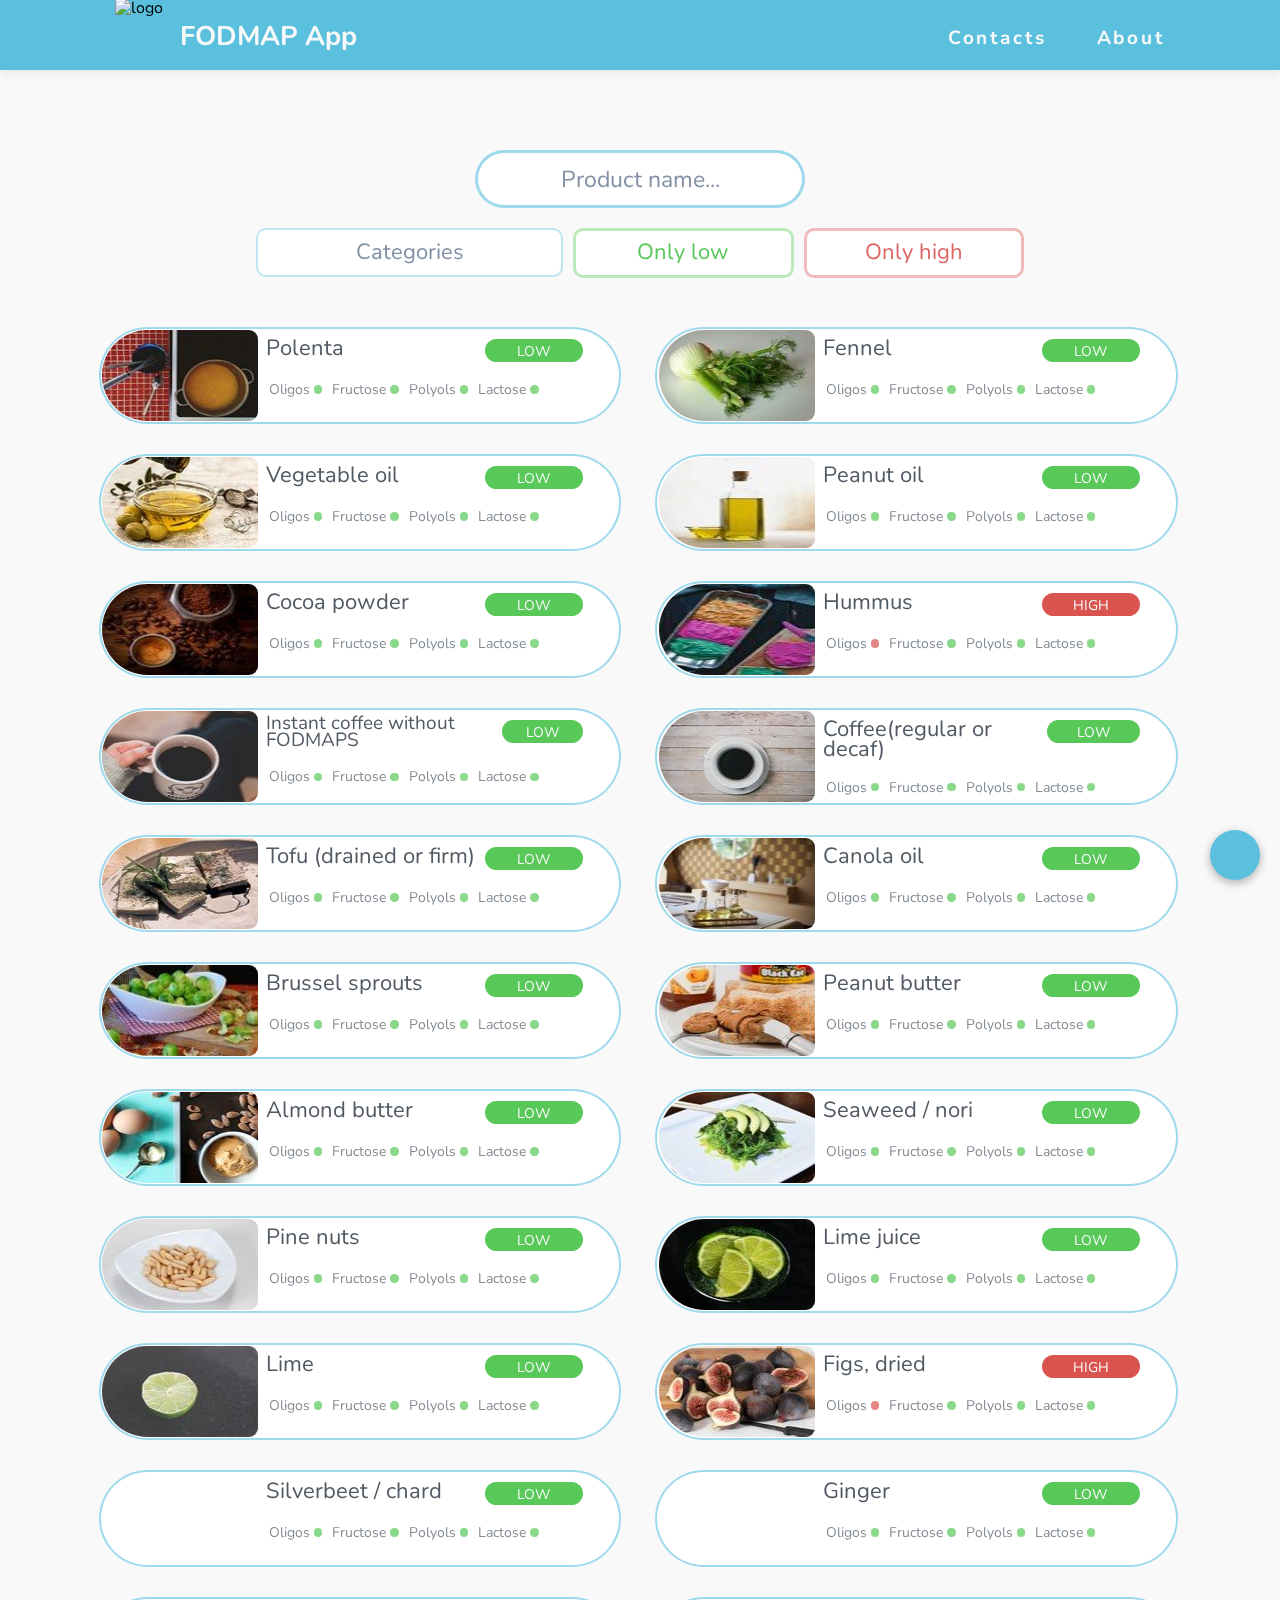
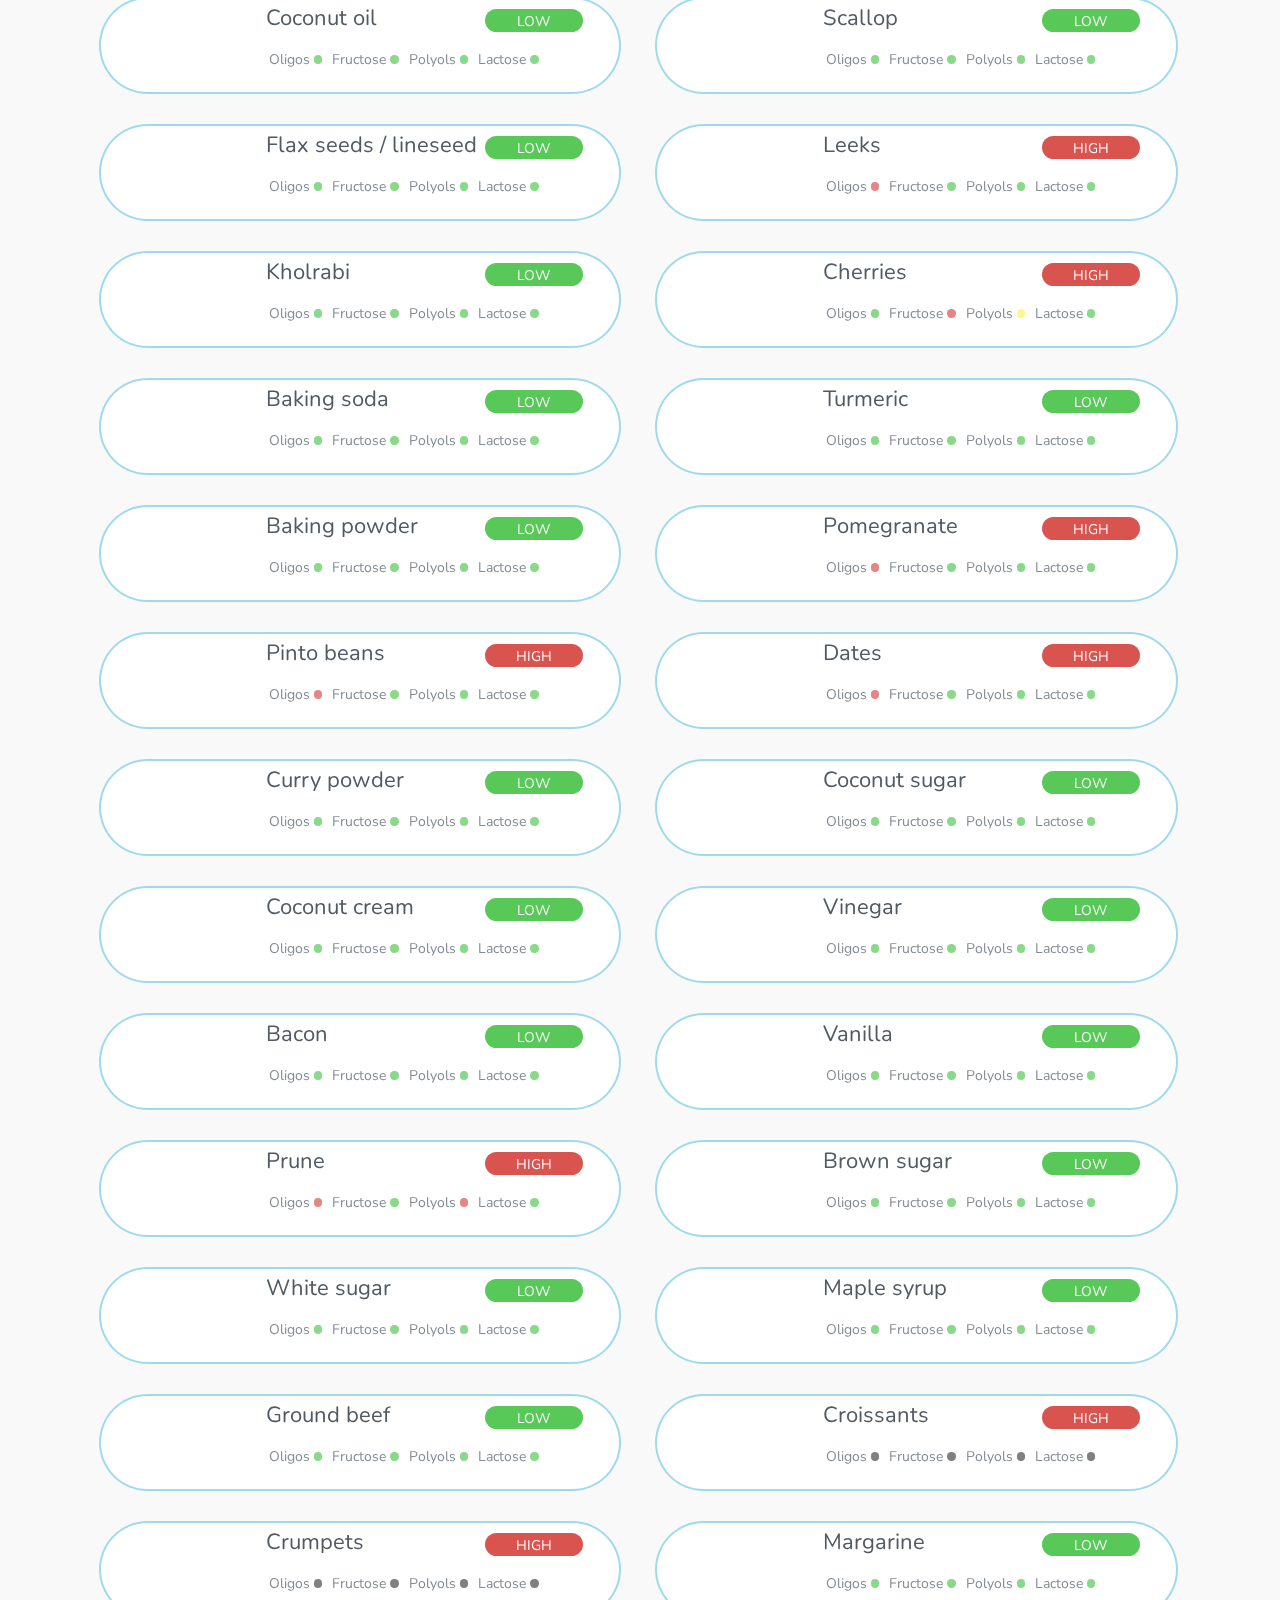
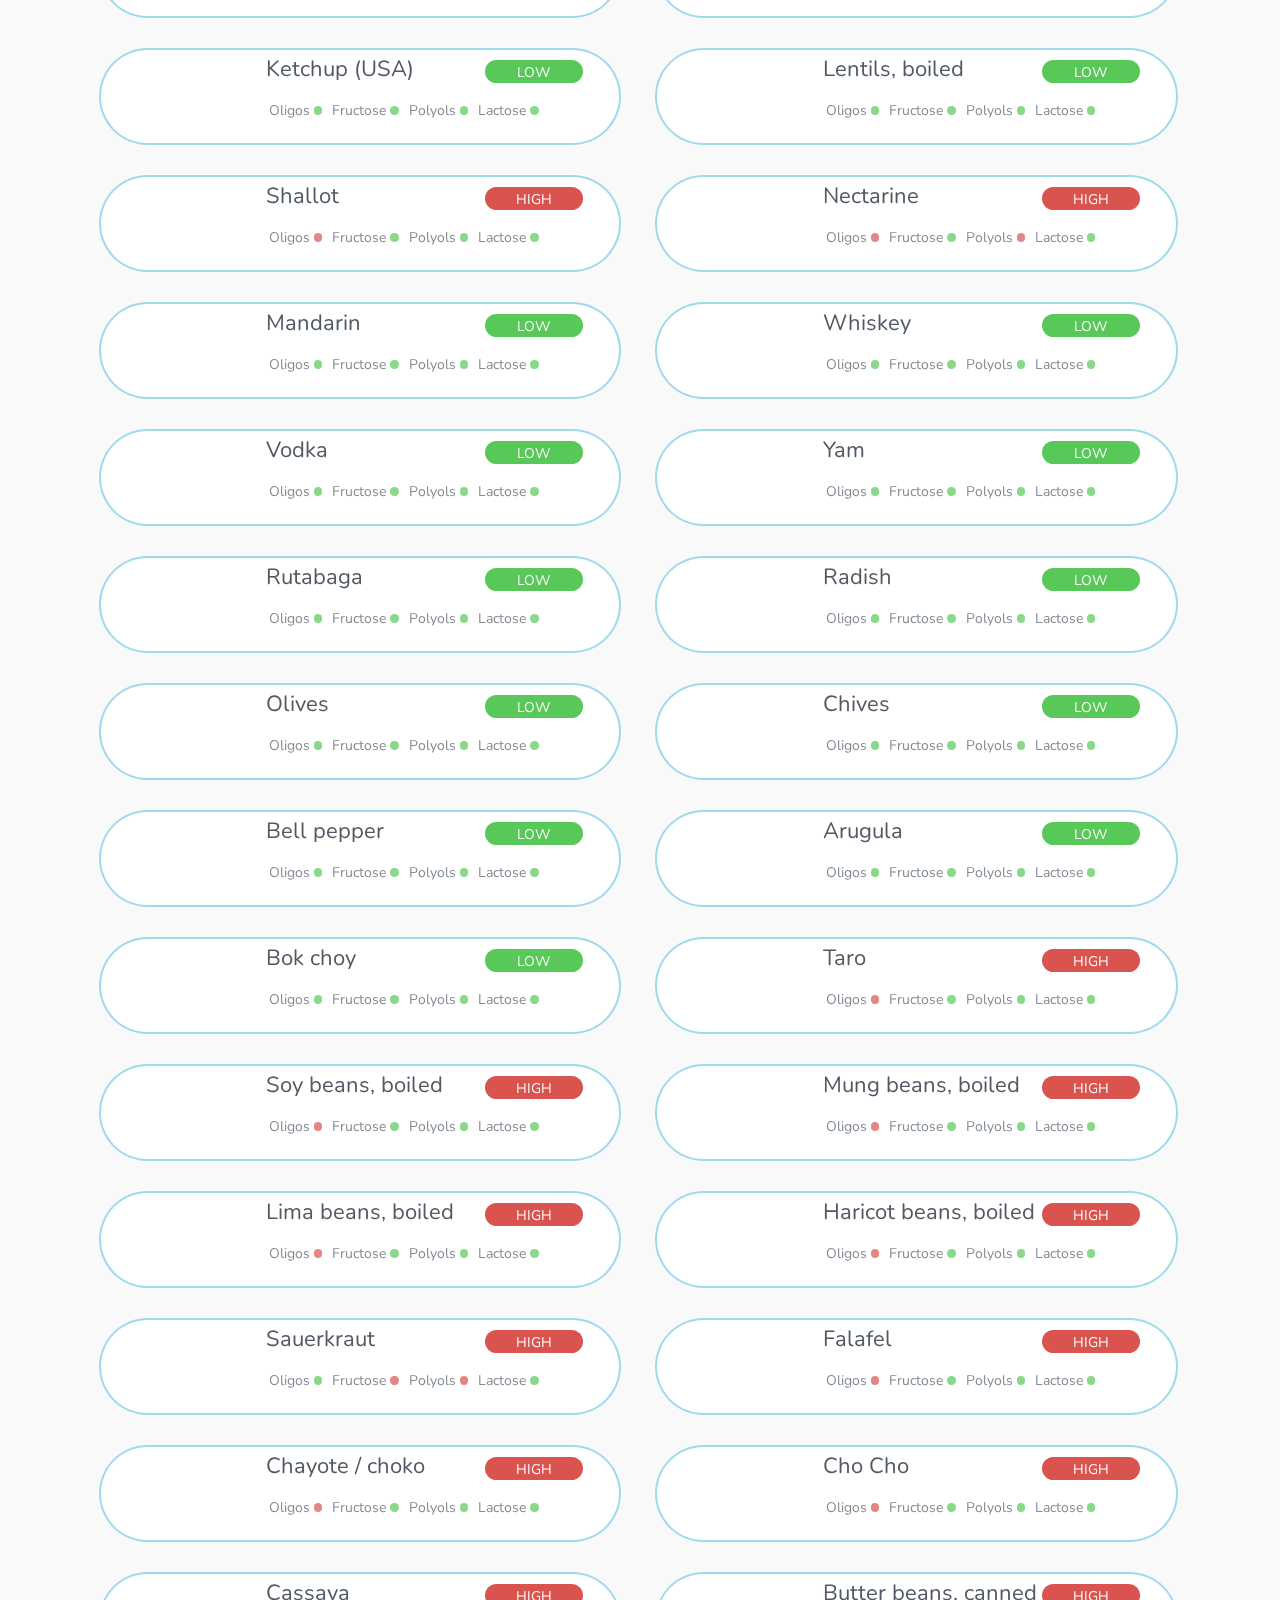
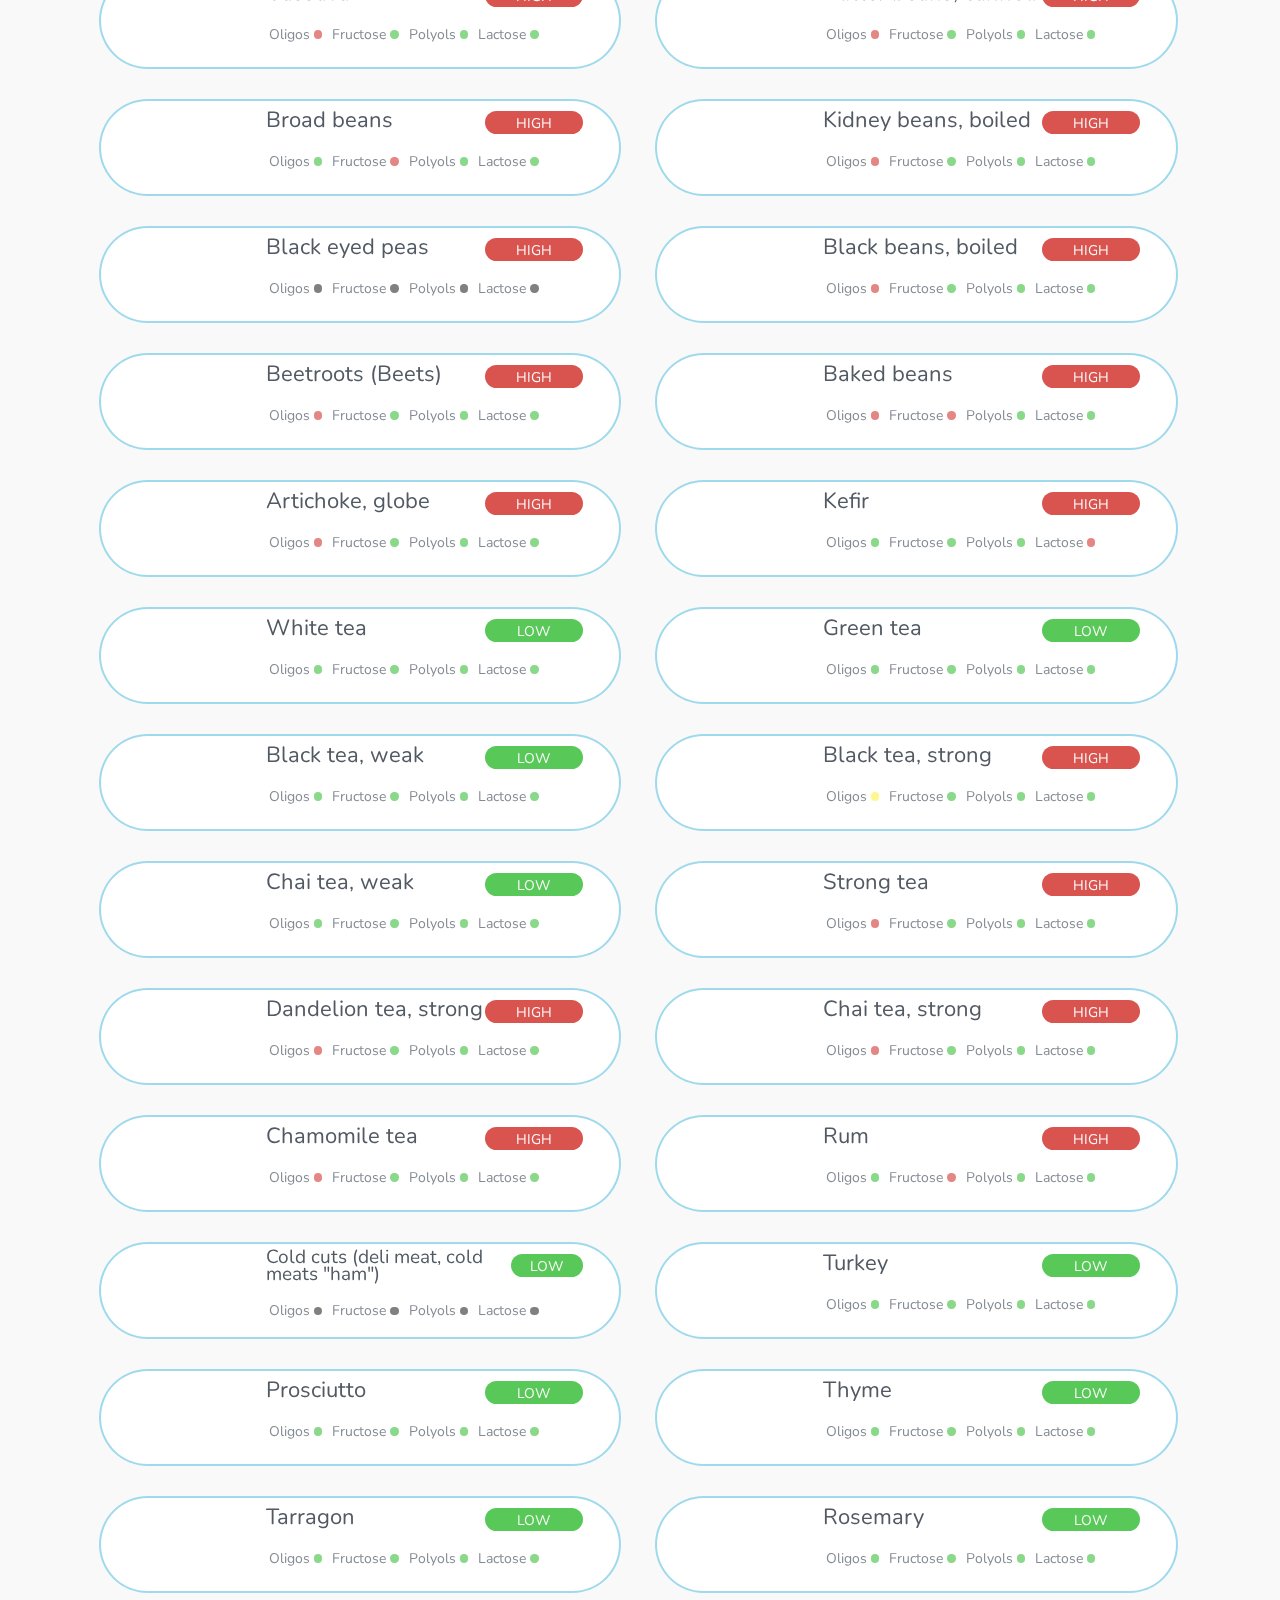
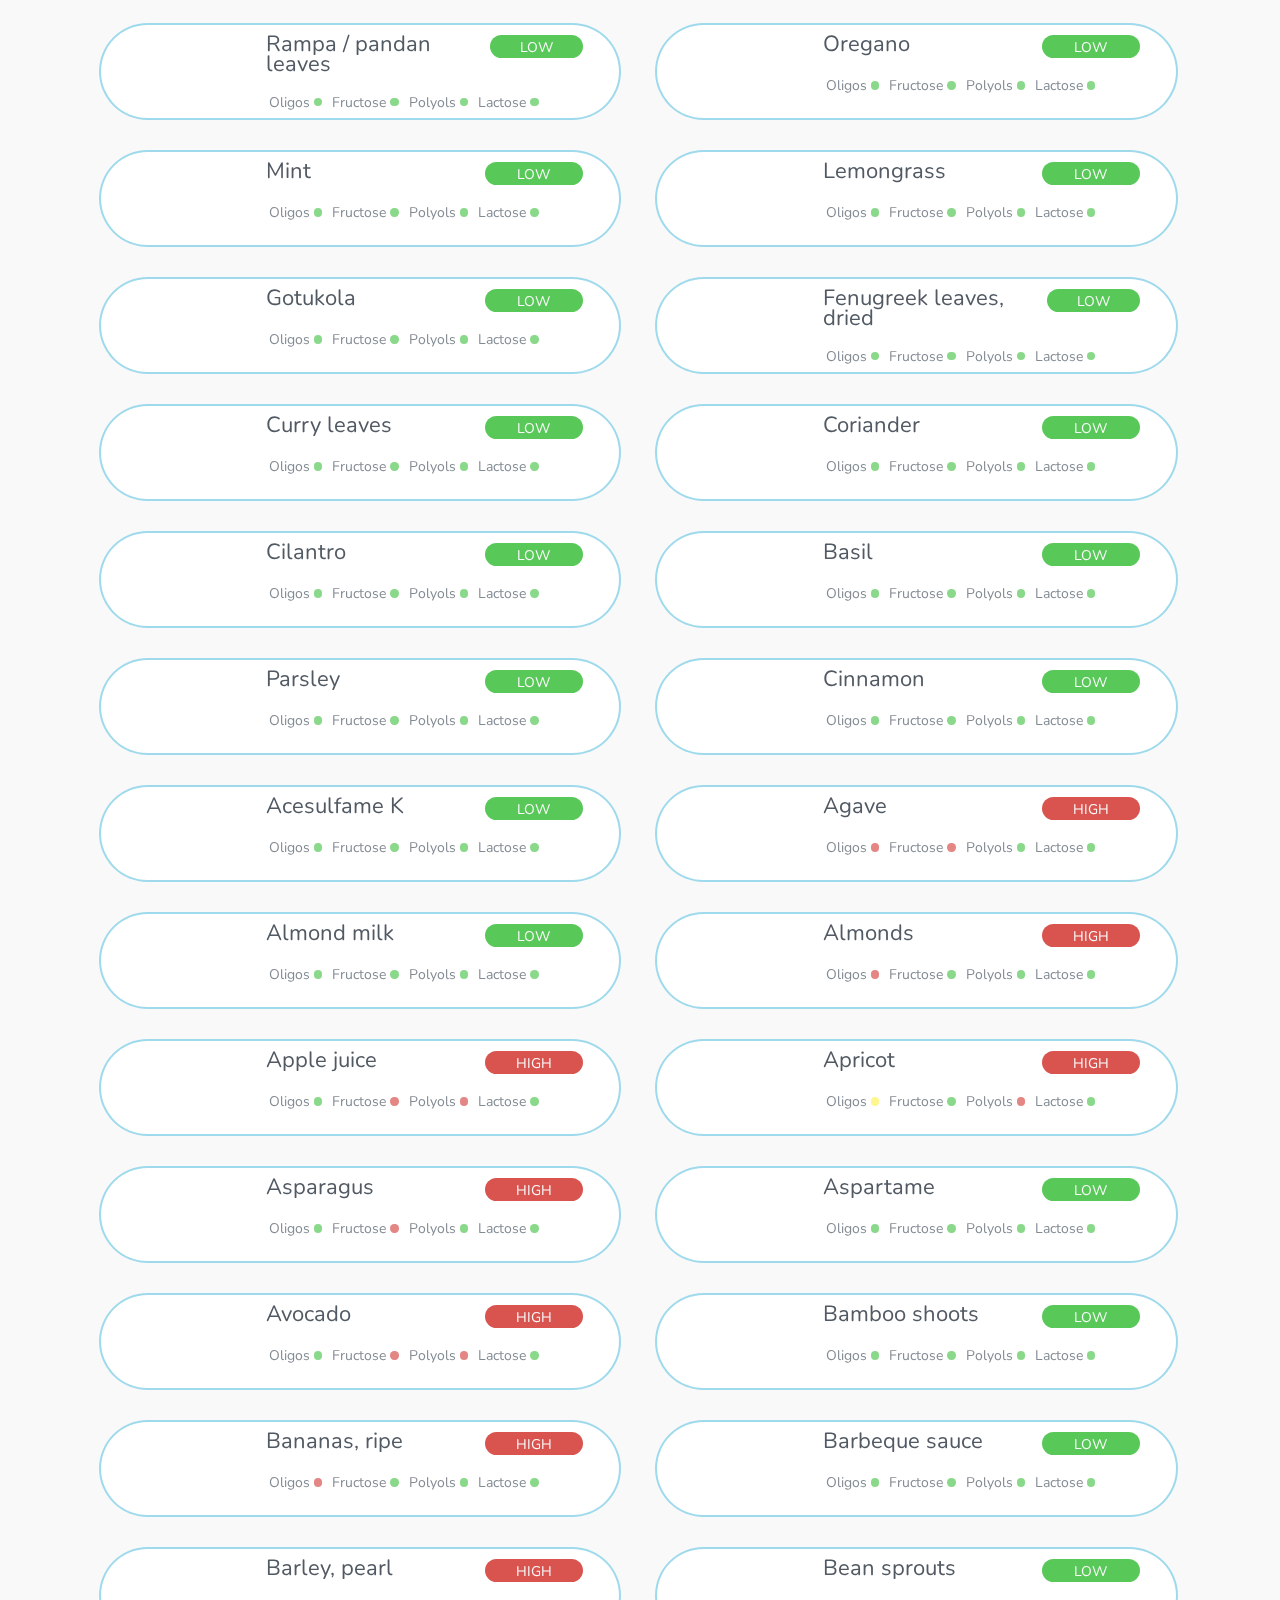
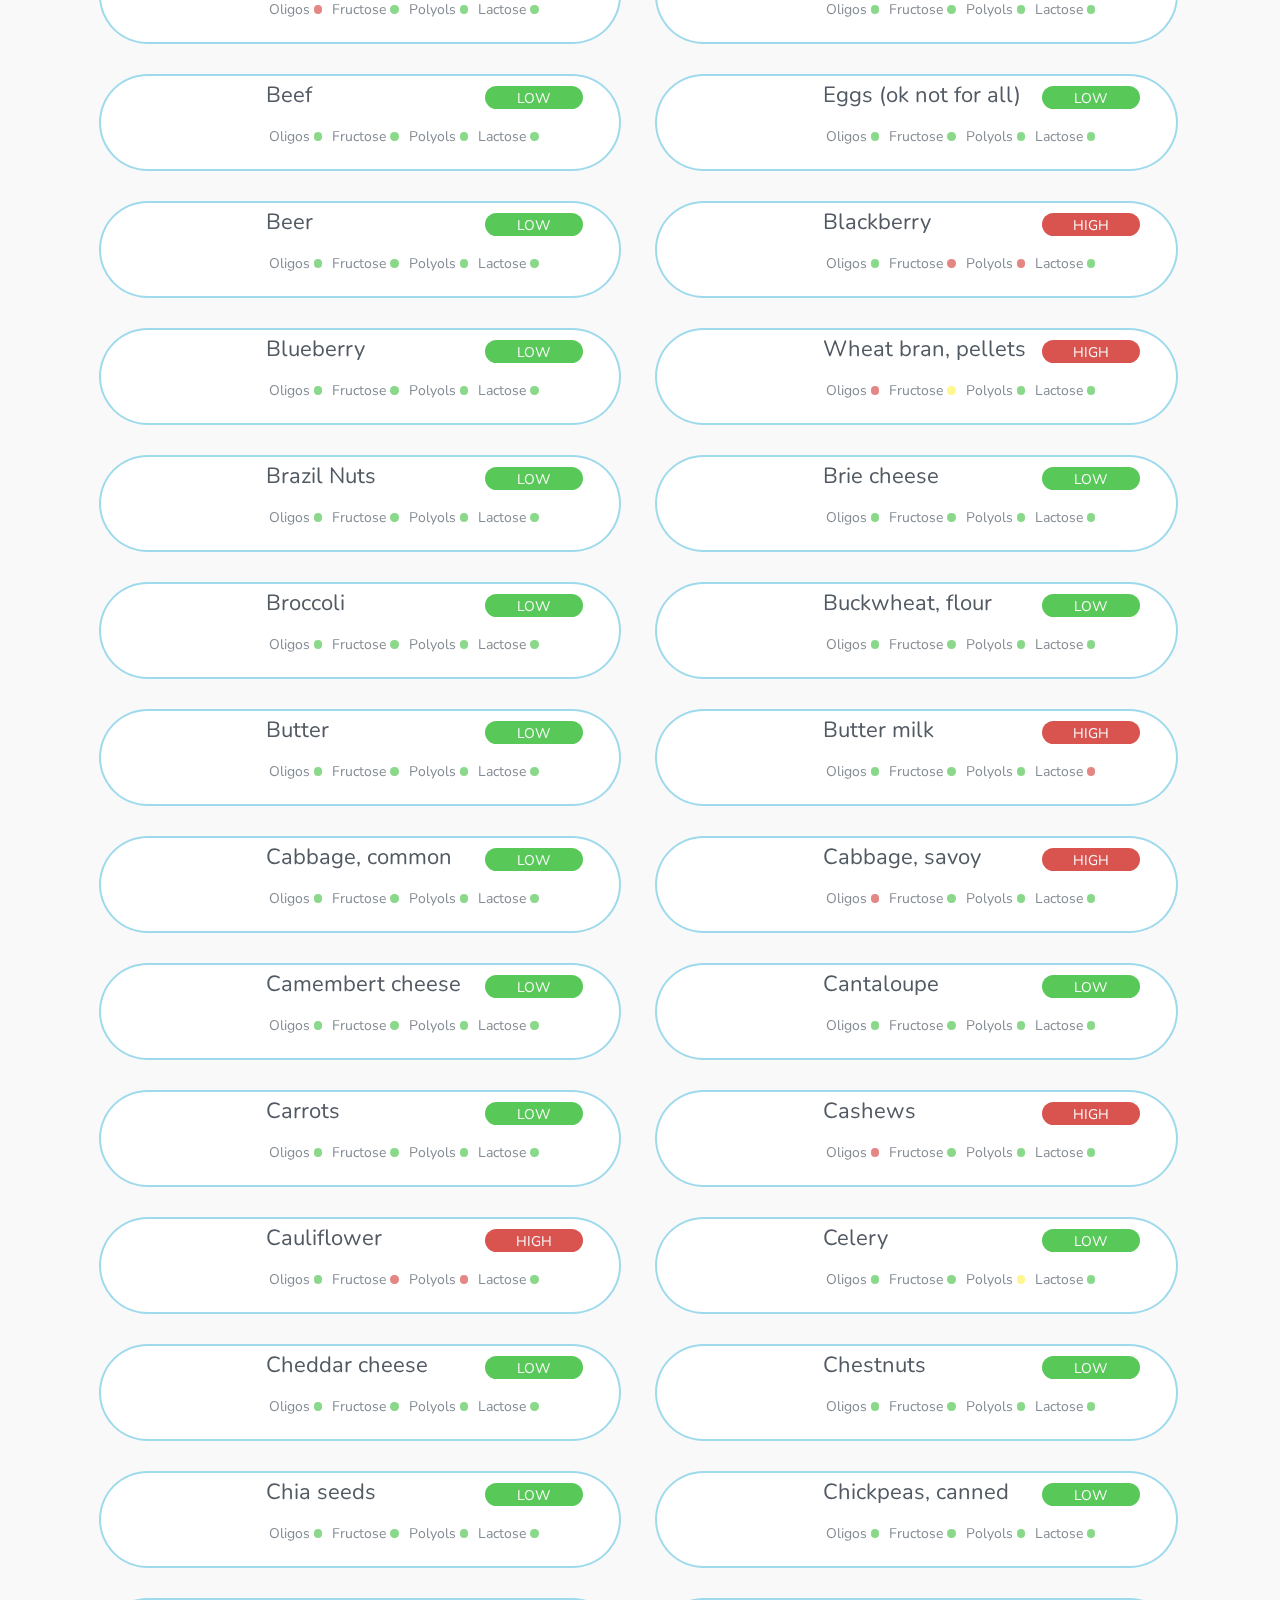
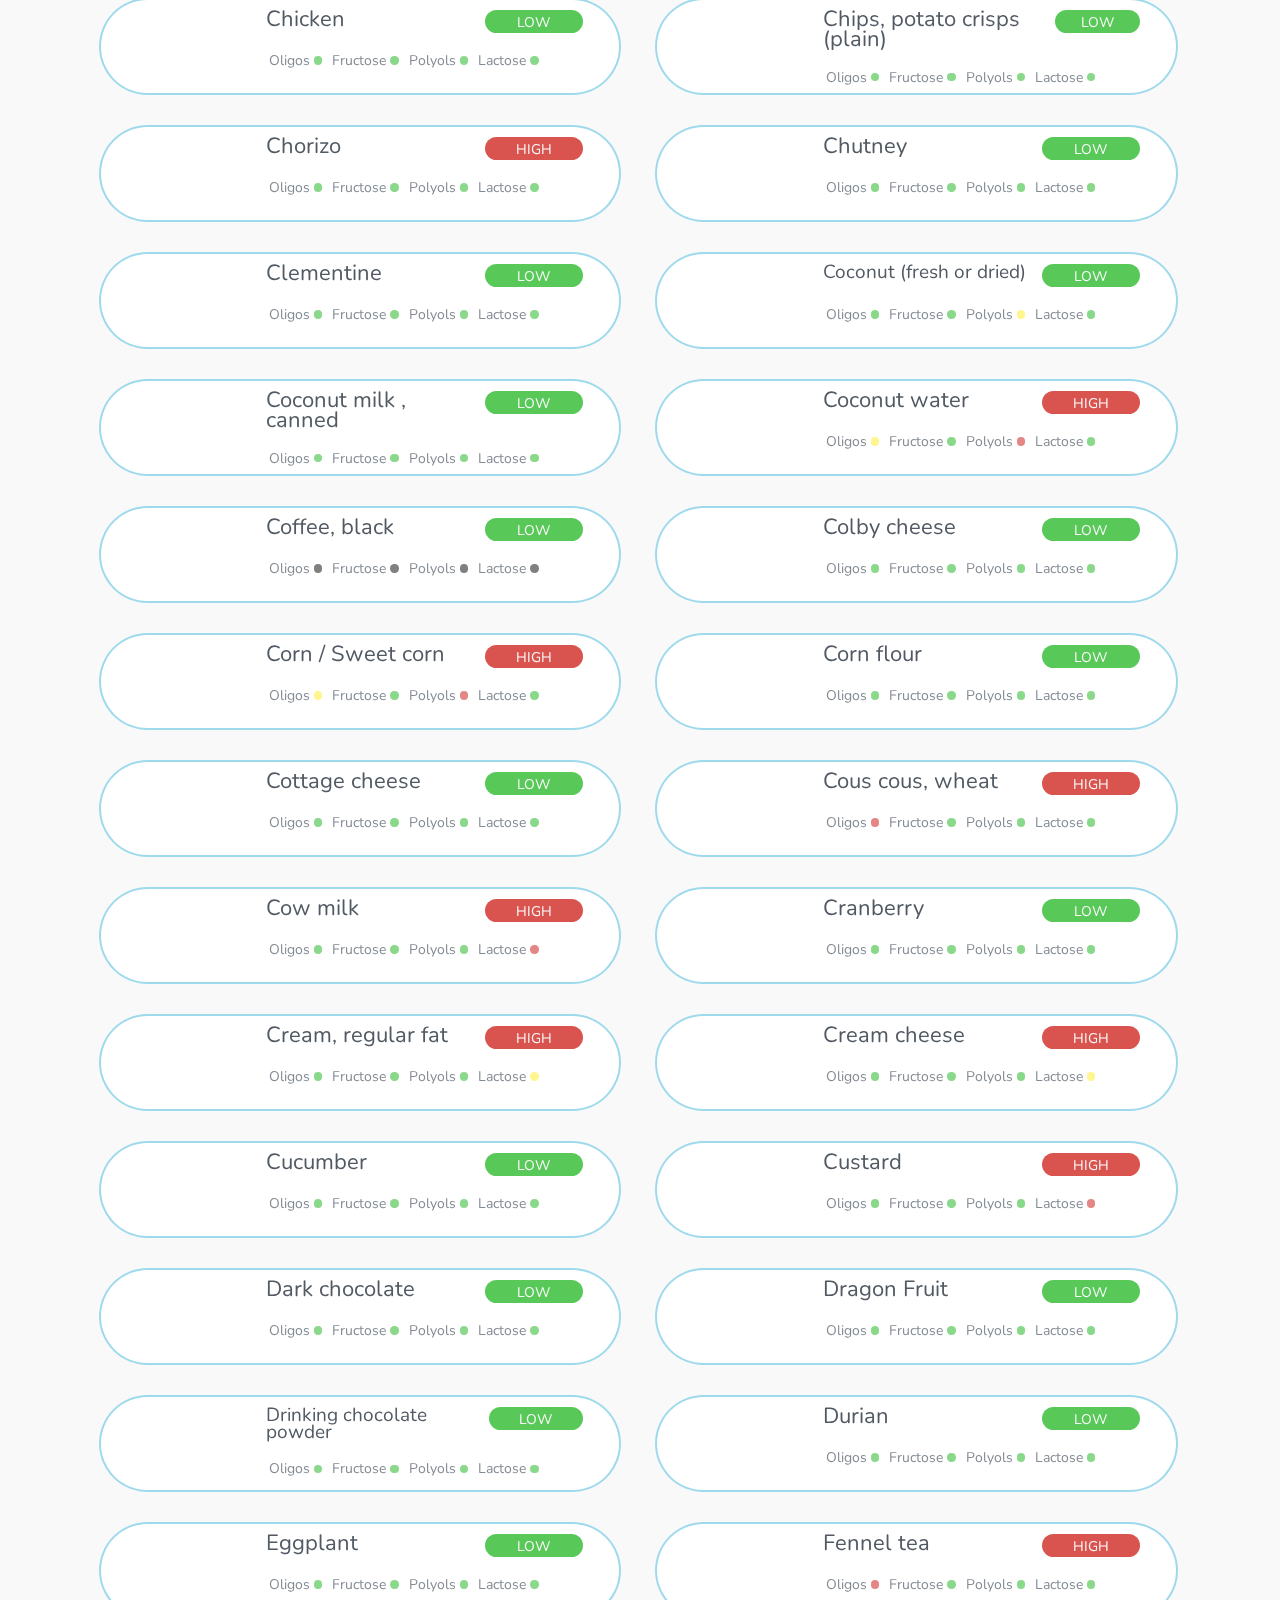
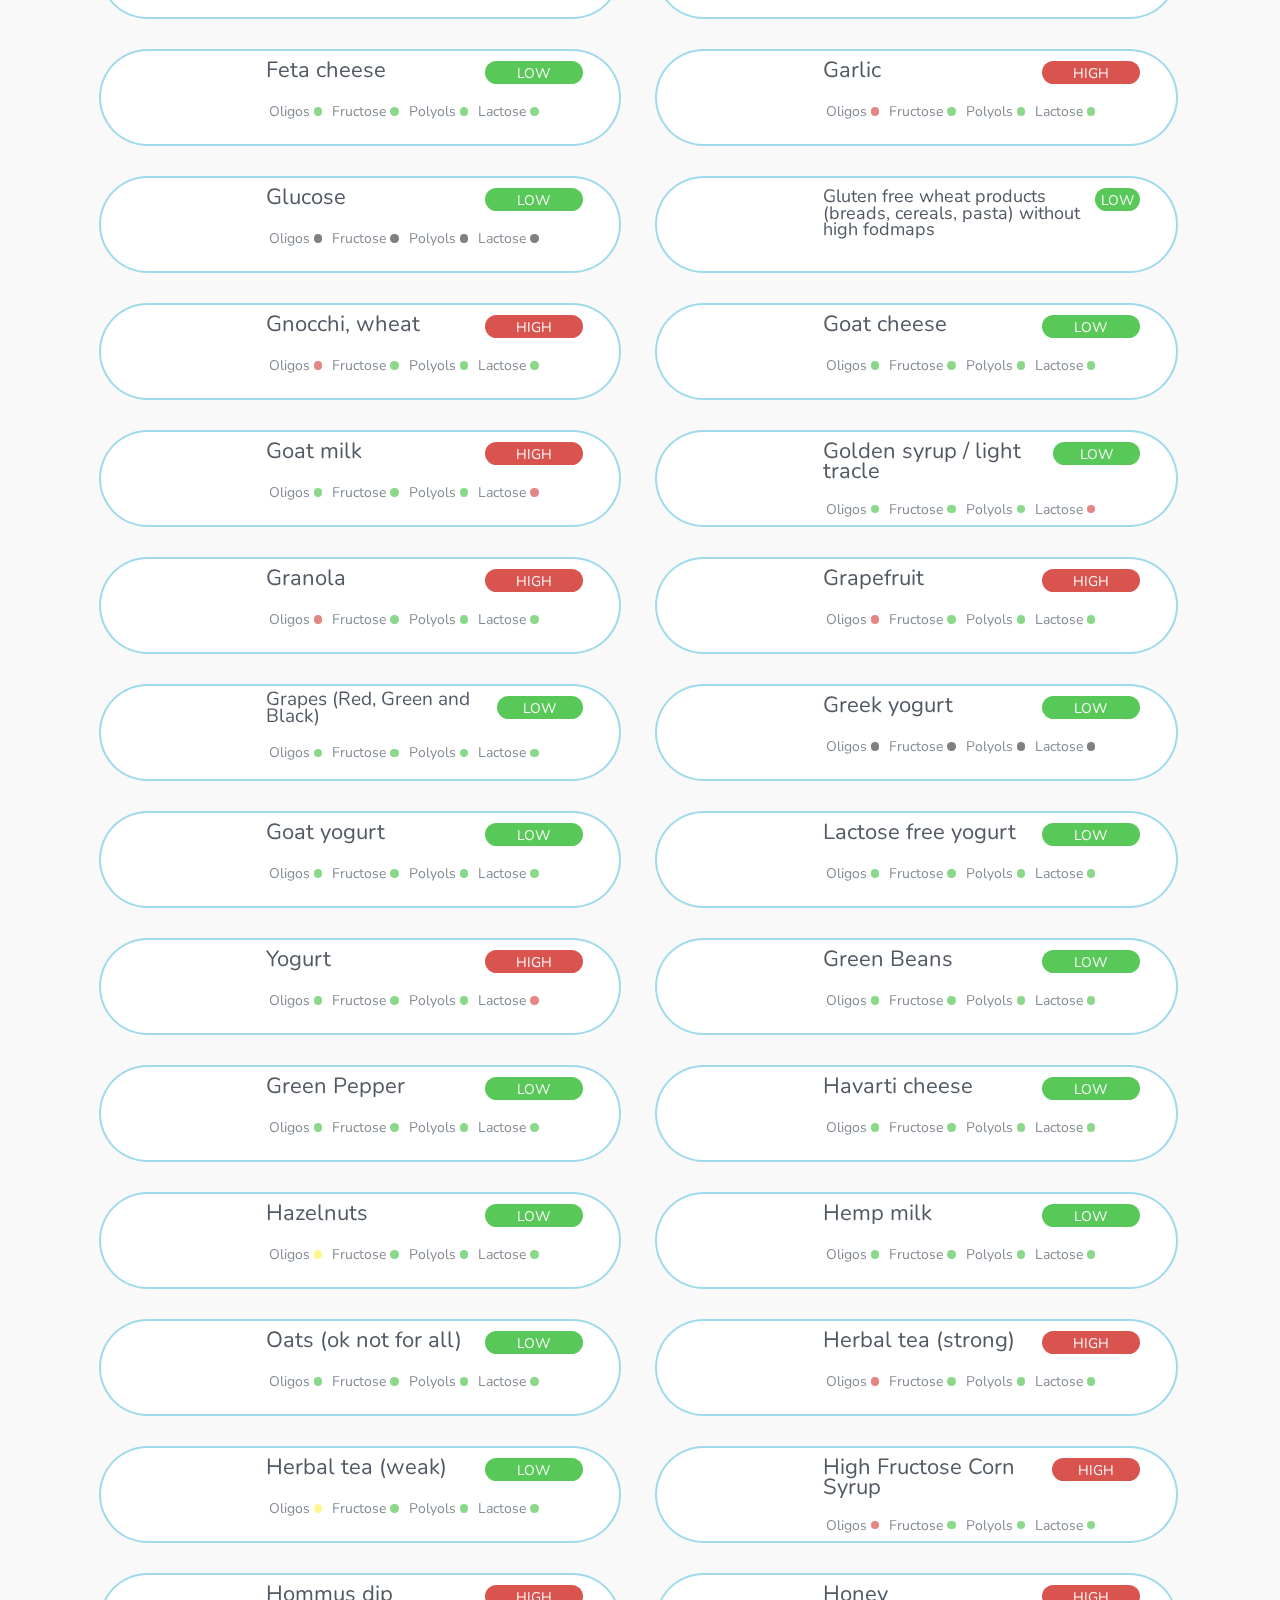
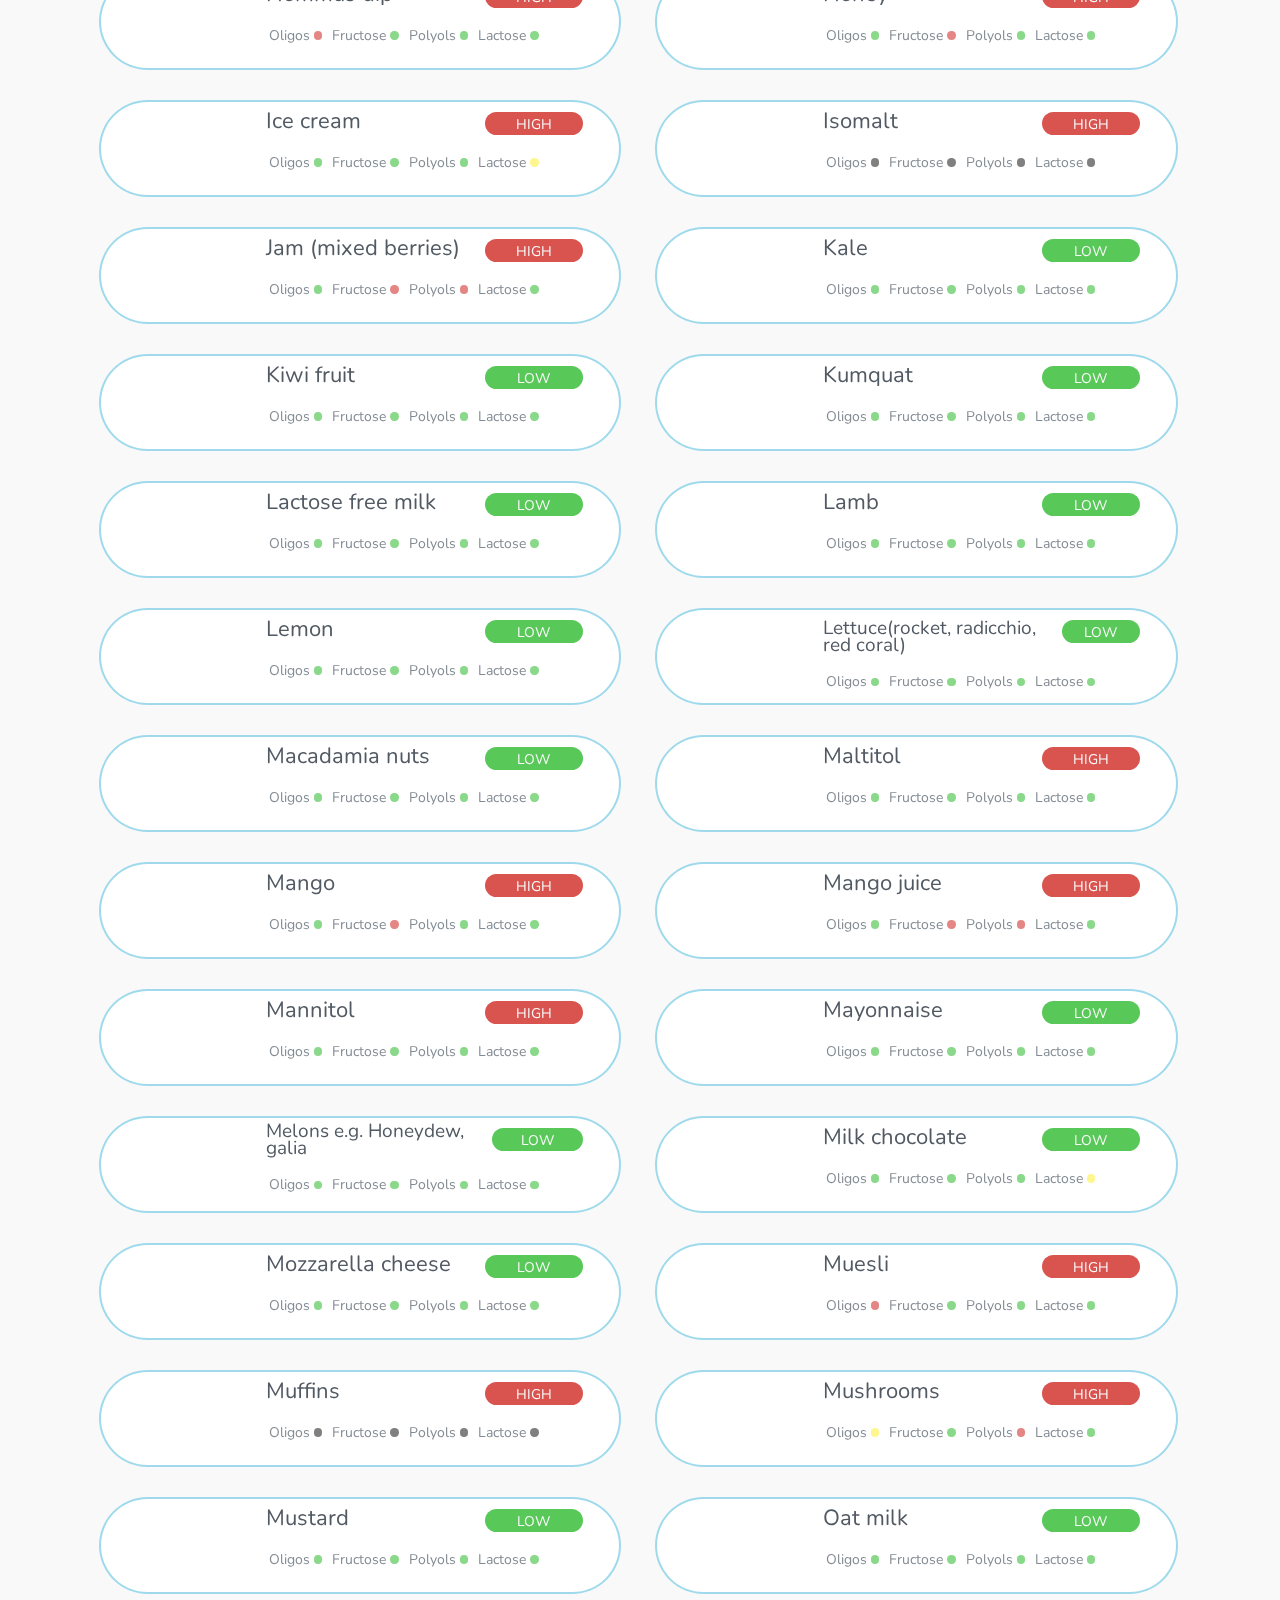
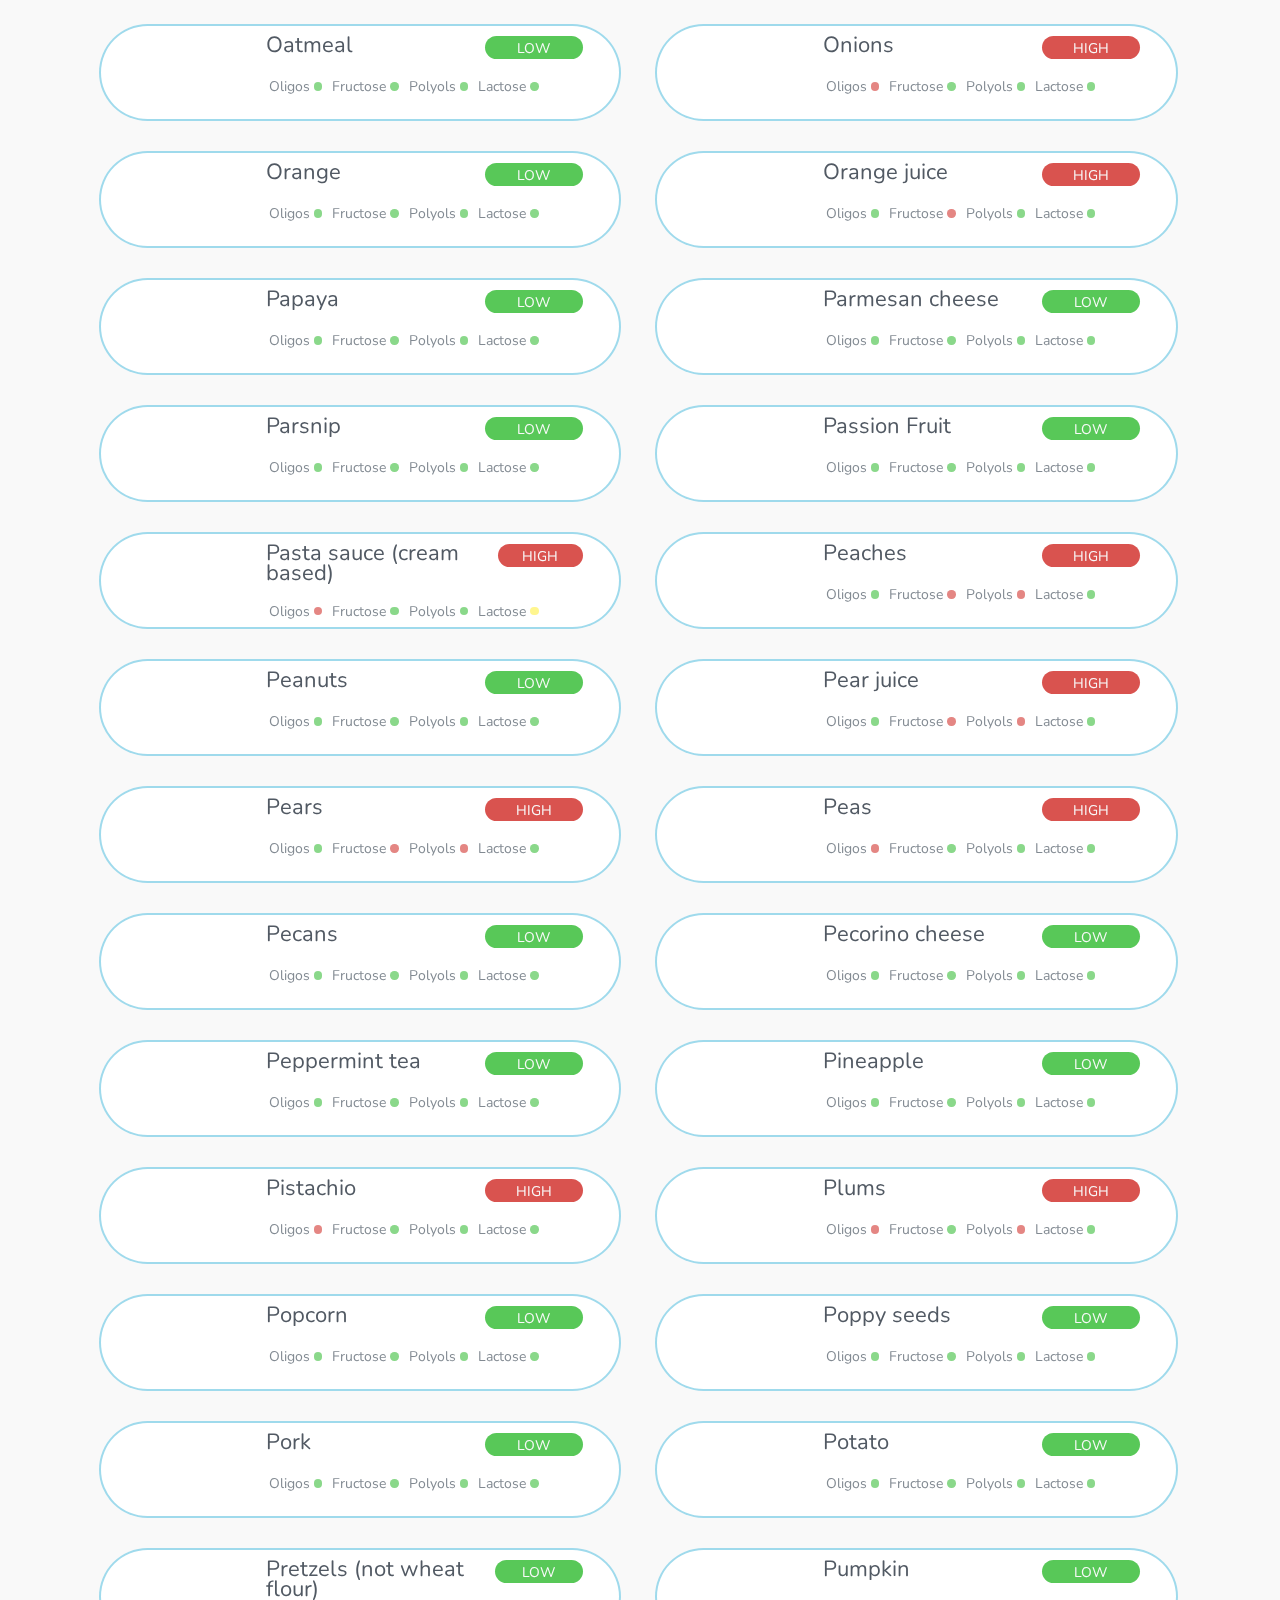
==== commit 4ae77bf5: "fix: temporary disabling indexing" ====
--- a/docs/index.html
+++ b/docs/index.html
@@ -7,6 +7,7 @@
   <meta name="viewport" content="width=device-width, initial-scale=1, shrink-to-fit=no">
   <title>FODMAP App: Your assistant in a low fodmap diet</title>
   <meta name="description" content="Fodmap app helps people who suffer from IBS to adhere a low fodmap diet. The basics of this diet is eat food with low FODMAP level (with marked as LOW) and avoid food with high fodmap.">
+  <meta name="robots" content="noindex, nofollow"/> <!-- Disable indexing -->
   <!-- Global site tag (gtag.js) - Google Analytics -->
   <script async src="https://www.googletagmanager.com/gtag/js?id=UA-111728145-1"></script>
   <script>
@@ -7306,7 +7307,7 @@
       </div>
       <div class="food__info">
         <div class="food__title">
-          <div class="food__title-name">Pretzels</div>
+          <div class="food__title-name">Pretzels (not wheat flour)</div>
           <div class="food__fodmap food__fodmap--low">LOW</div>
         </div>
         <p class="food__details">
@@ -7829,11 +7830,11 @@
       <div class="food__info">
         <div class="food__title">
           <div class="food__title-name">Savory biscuits</div>
-          <div class="food__fodmap food__fodmap--low">LOW</div>
-        </div>
-        <p class="food__details">
-          <span class="food__details-wrapper"> Oligos
-            <span class="circle--good"></span>
+          <div class="food__fodmap food__fodmap--high">HIGH</div>
+        </div>
+        <p class="food__details">
+          <span class="food__details-wrapper"> Oligos
+            <span class="circle--bad"></span>
           </span>
           <span class="food__details-wrapper"> Fructose
             <span class="circle--good"></span>
@@ -13105,7 +13106,7 @@
       <span class="popup__title popup__title--smaller">Hi, i'm a site developer =)</span>
       <a class="popup__close" href="#">&times;</a>
       <div class="popup__content">
-        <span>Fell free to contact: <span class="popup__content-mail">satori.akarin@gmail.com</span></span>
+        <span>Fell free to contact: <span class="popup__content-mail">fodmap@protonmail.com</span></span>
       </div>
     </div>
   </div>
